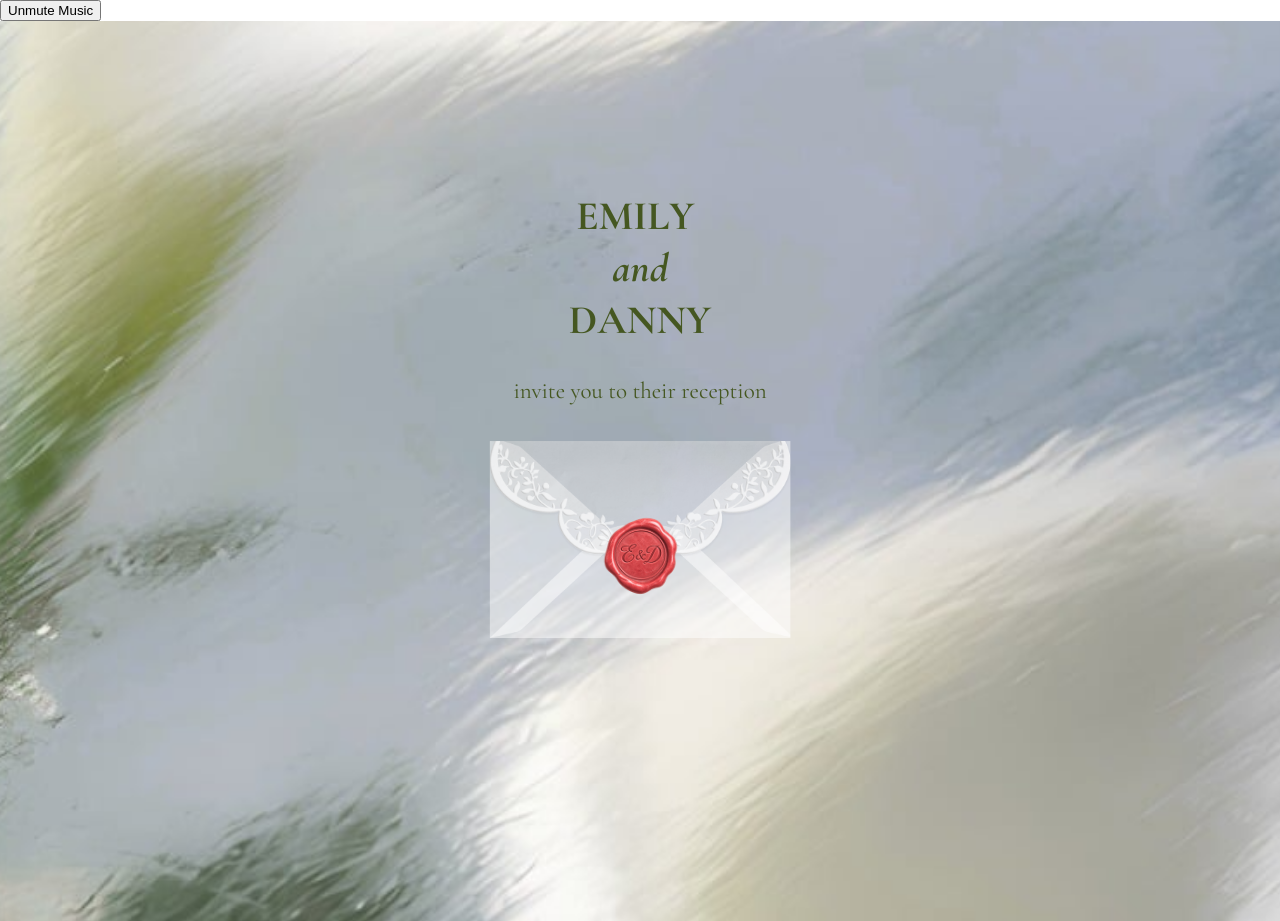
==== index.html @ 8bf17030 "new website" ====
<!DOCTYPE html>
<html dir="ltr" lang="en" class="x-default-marker theme light classic x6brqfx x1yowkxt x19aimcq">
    <head>
        <base href="">
        <meta charset="utf-8">
        <title>Emily & Danny</title>
        <meta name="app-name" content="export_website"/>
        <meta name="build-version" content="5a50683633048157845035288d3924f4d76594e0"/>
        <meta name="build-release-name" content="20261014-23-5a50683"/>
        <meta name="build-deployment-group" content="STABLE"/>
        <meta name="viewport" content="width=device-width, initial-scale=1">
        <script nonce="16fddd90-87b6-4edf-b6fe-a4b7ad7e88f7">
            (function pushPageBuildIdentityToNativeShell(identity) {
                if (typeof window === 'undefined') {
                    return;
                }
                if (Object.values(identity).every(value => value == null)) {
                    return;
                }
                const json = JSON.stringify(identity);
                if (window.Android?.onPageBuildIdentityReady) {
                    // Android-shaped device
                    window.Android.onPageBuildIdentityReady(json);
                } else if (window.Harmony?.onPageBuildIdentityReady) {
                    // HarmonyOS-shaped device
                    window.Harmony.onPageBuildIdentityReady(json);
                } else if (window.webkit?.messageHandlers?.pageBuildIdentityReady) {
                    // iOS-shaped device
                    window.webkit.messageHandlers.pageBuildIdentityReady.postMessage(json);
                } else if (window.ElectronBridge?.onPageBuildIdentityReady) {
                    window.ElectronBridge.onPageBuildIdentityReady(json);
                } else {// No native platform detected. Nothing to notify.
                }
            }
            )({
                stack: 'export_website',
                variant: null,
                version: '5a50683633048157845035288d3924f4d76594e0',
                releaseName: '20261014-23-5a50683',
                deploymentGroup: 'STABLE'
            });
        </script>
        <link href="_assets/a5953d4993dd1afd.ltr.css" rel="stylesheet" crossorigin="anonymous">
        <link href="_assets/static_font_4.ltr.css" rel="stylesheet">
        <link href="_assets/e2c57a1028732872.runtime.js" rel="preload" as="script" crossorigin="anonymous" nonce="16fddd90-87b6-4edf-b6fe-a4b7ad7e88f7">
        <link href="_assets/858af1b183d13aca.s4le6a.vendor.js" rel="preload" as="script" crossorigin="anonymous" nonce="16fddd90-87b6-4edf-b6fe-a4b7ad7e88f7">
        <link href="_assets/98c126d5c5ea6411.vendor.js" rel="preload" as="script" crossorigin="anonymous" nonce="16fddd90-87b6-4edf-b6fe-a4b7ad7e88f7">
        <link href="_assets/f63ecc5cb7078235.strings.js" rel="preload" as="script" crossorigin="anonymous" nonce="16fddd90-87b6-4edf-b6fe-a4b7ad7e88f7">
        <link href="_assets/1470243cf7ba9e41.en.js" rel="preload" as="script" crossorigin="anonymous"  nonce="16fddd90-87b6-4edf-b6fe-a4b7ad7e88f7">
        <link href="_assets/d49f244d6362e2bb.js" rel="preload" as="script" crossorigin="anonymous" nonce="16fddd90-87b6-4edf-b6fe-a4b7ad7e88f7">
        <meta name="referrer" content="strict-origin-when-cross-origin">
        <meta property="og:title" content="Emily & Danny">
        <meta property="og:image" content="_assets/images/51c6eddb91ba8c10806598e4075b11f8.jpg"/>
        <meta property="og:type" content="website">
        <link rel="shortcut icon" href="_assets/images/2d0b56e7e51cf11036ad8734bdb67e2d.png">
        <link rel="icon" href="_assets/images/e53c4bd8da5e491d9ab09e7cf0daf874.png" sizes="192x192">
        <link rel="apple-touch-icon" href="_assets/images/725b756a69a7d4c235070e51acd85560.png" sizes="180x180">
        <script nonce="16fddd90-87b6-4edf-b6fe-a4b7ad7e88f7">
            window['__canva_website_bootstrap__'] = JSON.parse('{"A":"DAHXi1R3WYs","B":"eyJhbGciOiJkaXIiLCJlbmMiOiJBMjU2R0NNIiwia2lkIjoia2lkLTE3Nzg0NzAzNjEzOTQifQ..nmi_pjrbdbJ6YN7L.E5GzOGOJDT6qBfchGA0wafYLUHtmG4_QAASBrou45_psDQ1MvEV5C_Fij9Ardb5Q1Y0UsnuLew.j0ikC8VsQJ-Lmb_MHROIUA"}');
        </script>
        <script nonce="16fddd90-87b6-4edf-b6fe-a4b7ad7e88f7">
            document.addEventListener('contextmenu', (e) => {
                const isMedia = ['img', 'image', 'video', 'svg', 'picture'].some(tagName => tagName.localeCompare(e.target.tagName, undefined, {
                    sensitivity: 'base'
                }) === 0, );
                isMedia && e.preventDefault();
            }
            );
        </script>
        <script nonce="16fddd90-87b6-4edf-b6fe-a4b7ad7e88f7">
            window.C_CAPTCHA_IMPLEMENTATION = 'RECAPTCHA';
        </script>
        <script nonce="16fddd90-87b6-4edf-b6fe-a4b7ad7e88f7">
            window.C_CAPTCHA_KEY = '6LdpNmIrAAAAAHQVezN3pBAfDjQQ2qUpo881f24o';
        </script>
        <audio id="bg-music" autoplay muted loop preload="auto">
            <source src="_assets/media/background-music.mp3" type="audio/mpeg">
        </audio>
          
          <button onclick="unmuteAudio()">Unmute Music</button>
          
          <script>
            function unmuteAudio() {
              const audio = document.getElementById('bg-music');
              audio.muted = false;
            }
          </script>
    </head>
    <body>
        <script nonce="16fddd90-87b6-4edf-b6fe-a4b7ad7e88f7">
            (function() {
                var classList = document.documentElement.classList;
                if (classList.contains('adaptive') && window.matchMedia('(prefers-color-scheme: dark)').matches) {
                    classList.remove.apply(classList, ["x6brqfx", "x1yowkxt", "x19aimcq"]);
                    classList.add.apply(classList, ["xo86nag", "x1yowkxt", "xntwwlm"]);
                }
                document.documentElement.classList.replace('adaptive', window.matchMedia('(prefers-color-scheme: dark)').matches ? 'dark' : 'light');
            }
            )();
        </script>
        <div id="root"></div>
        <script nonce="16fddd90-87b6-4edf-b6fe-a4b7ad7e88f7">
            (function() {
                window['__canva_public_path__'] = '_assets\/';
                window['bootstrap'] = JSON.parse('{"base":{"A?":"B","L":false,"N":false,"E":"5a50683633048157845035288d3924f4d76594e0","j":"1995977","K":1792095140,"F":{"A?":"B"},"G":"CLIENT_FULL","I":"A","O":{"A?":"B"},"M":"/_online","U":[],"V":[],"a":{"K":"export_website","H":{}},"d":{"A":"wss://www.canva.com/_stream","B":{"F":"export_website"},"C":8388608},"b":{"A?":"H","C":{"a":"WEB"},"D":{"a":"WEB","c":"en"},"E":{},"P":[],"Q":[],"R":false,"S":false}},"page":{"A":{"B":{"A?":"A","A":"TAGcbLa0hys","B":1},"C":{"A":1366.0,"B":768.0,"C":"D"},"Q":[],"R":[],"P":"en","D":"Emily & Danny","E":"","F":[],"d":{},"G":{},"Y":{},"a":[],"b":[],"V":[],"W":[],"A":[{"A?":"j","Z":{"A?":"A","A":"TAGcbLa0hys","B":1},"a":"PBCHKW7Jv8gCC0xC","R":false,"S":false,"U":false,"P":"0","Q":{},"v":"B","t":[{"A?":"i","a":"PBqwL2MZlzB34nM8","R":false,"S":false,"U":false,"Q":{},"W":[],"X":[],"H":[],"L":{},"C":{"A":1366.0,"B":768.0,"C":"D"},"w":{"A":[{"C":"#ffffff","D":0.0,"F":false,"J":false,"G":false,"H":false}],"B":[]},"r":[],"E":[{"A?":"I","A":1.7053025658242404E-13,"B":-542.3067721434728,"D":1992.5503646956881,"C":961.3282549613114,"E":0.0,"F":0.0,"BD":[],"BE":[],"BA":[],"BB":[],"G":"#page-5","Q":false,"S":false,"P":[],"5":{},"T":{},"W":{},"_":"LB2YtS14RwXWD416","a":{"B":{"A":{"A?":"d","A":"MAHW5k_D7fY","B":1},"B":{"A":-1333.7113799652252,"B":0.0,"D":1992.550364695688,"C":3542.311759459,"E":0.0},"E":0.0,"C":{}},"D":0.0,"F":false,"J":false,"G":false,"H":false},"e":[]},{"A?":"I","A":375.54639755900143,"B":522.5149161501458,"D":320.9701676997082,"C":210.23545984330892,"E":0.0,"F":0.0,"BD":[],"BE":[],"BA":[],"BB":[],"X":{"A?":"B","A":6},"G":"#page-5","Q":false,"S":false,"P":[],"5":{},"T":{},"W":{},"_":"LBQkphXv8RBbZYY1","a":{"B":{"A":{"A?":"d","A":"MAHGX53HTYs","B":1},"B":{"A":1.4210854715202004E-14,"B":-2.842170943040401E-14,"D":320.97016769970827,"C":210.23545984330892,"E":0.0},"E":0.0,"C":{}},"D":0.0,"F":false,"J":false,"G":false,"H":false},"e":[]},{"A?":"I","A":449.22553098942785,"B":634.5610456612096,"D":96.87790867758068,"C":96.87790867758068,"E":0.0,"F":0.0,"BD":[],"BE":[],"BA":[],"BB":[],"X":{"A?":"B","A":6},"G":"#page-5","Q":false,"S":false,"P":[],"5":{},"T":{},"W":{},"_":"LBZFP1NqWc62j6Kp","a":{"B":{"A":{"A?":"d","A":"MAHW4gCC2JY","B":1},"I":{"A?":"d","A":"MAHW4_tZoQ0","B":1},"B":{"A":0.0,"B":0.0,"D":96.87790867758068,"C":96.87790867758068,"E":0.0},"E":0.0,"C":{}},"D":0.0,"F":false,"J":false,"G":false,"H":false},"e":[]},{"A?":"K","A":110.65381933460546,"B":569.3351324580351,"D":227.32973508392968,"C":111.34788,"E":0.0,"F":0.0,"BD":[],"BE":[],"BA":[],"BB":[],"X":{"A?":"B","A":8},"Q":false,"S":false,"N":"title","P":[],"5":{},"T":{},"W":{},"_":"LBZNPm3fXqG0Wy3k","a":{"A":[],"B":[],"C":{"A":["Emily \\n","\\n"],"B":[8],"C":[{"B":false,"C":"YAFdJg7KuRM,0","D":false,"F":false,"G":"43.2606px","H":false,"I":"bold","J":false,"L":false,"M":"#455721","N":false,"P":false,"Q":"#page-5","R":false,"T":false,"V":false,"X":false,"BN":false,"Z":false,"b":false,"c":"center","d":false,"f":false,"h":false,"j":false,"BL":false,"l":false,"n":false,"p":false,"r":false,"t":false,"v":false,"x":false,"z":false,"0":"uppercase","1":false,"3":false,"5":false,"7":false,"9":false,"_":false,"BB":false,"BD":false,"BF":false,"BG":"none","BH":false,"BJ":false,"BP":false,"BR":false,"BT":false,"B-":[],"B_":[],"CA":{}},{"B":false,"D":true,"F":false,"H":true,"J":true,"L":false,"N":true,"P":false,"R":true,"T":false,"V":false,"X":false,"BN":false,"Z":false,"b":false,"d":true,"f":false,"h":false,"j":false,"BL":false,"l":false,"n":false,"p":false,"r":false,"t":false,"v":false,"x":false,"z":false,"1":true,"3":false,"5":false,"7":false,"9":false,"_":false,"BB":false,"BD":false,"BF":false,"BH":true,"BJ":false,"BP":false,"BR":false,"BT":false,"B-":[],"B_":[],"CA":{}}],"D":[0,8],"E":{}},"E":{},"G":{}},"b":{"A":[7,1]},"d":"A","l":false,"h":"A"},{"A?":"K","A":222.00169933460543,"B":542.8699998256628,"D":280.26000034867445,"C":51.34788,"E":0.0,"F":0.0,"BD":[],"BE":[],"BA":[],"BB":[],"X":{"A?":"B","A":8,"B":{"C":"B","G":{}}},"Q":false,"S":false,"N":"title","P":[],"5":{},"T":{},"W":{},"_":"LB1G9TgpqX7tTgF5","a":{"A":[],"B":[],"C":{"A":["Danny\\n"],"B":[6],"C":[{"B":false,"C":"YAFdJhX-538,0","D":false,"F":false,"G":"43.2606px","H":false,"I":"bold","J":false,"L":false,"M":"#455721","N":false,"P":false,"Q":"#page-5","R":false,"T":false,"V":false,"X":false,"BN":false,"Z":false,"b":false,"c":"center","d":false,"f":false,"h":false,"j":false,"BL":false,"l":false,"n":false,"p":false,"r":false,"t":false,"v":false,"x":false,"z":false,"0":"uppercase","1":false,"3":false,"5":false,"7":false,"9":false,"_":false,"BB":false,"BD":false,"BF":false,"BG":"none","BH":false,"BJ":false,"BP":false,"BR":false,"BT":false,"B-":[],"B_":[],"CA":{}},{"B":false,"D":false,"F":false,"H":false,"J":false,"L":false,"N":false,"P":false,"R":false,"S":"0μs","T":false,"V":false,"W":"0em","X":false,"BN":false,"Y":"1.4em","Z":false,"a":"ltr","b":false,"d":false,"e":"none","f":false,"g":"0","h":false,"j":false,"BL":false,"k":"0em","l":false,"n":false,"o":"none","p":false,"q":"none","r":false,"s":"off","t":false,"u":"off","v":false,"w":"off","x":false,"z":false,"1":false,"3":false,"5":false,"6":"1em","7":false,"8":"0em","9":false,"_":false,"BB":false,"BC":"0em","BD":false,"BE":"body","BF":false,"BH":false,"BI":"0em","BJ":false,"BP":false,"BR":false,"BT":false,"B-":[],"B_":[],"CA":{}},{"B":false,"D":true,"F":false,"H":true,"J":true,"L":false,"N":true,"P":false,"R":true,"T":true,"V":false,"X":true,"BN":false,"Z":true,"b":true,"d":true,"f":true,"h":true,"j":false,"BL":false,"l":true,"n":false,"p":true,"r":true,"t":true,"v":true,"x":true,"z":false,"1":true,"3":false,"5":false,"7":true,"9":true,"_":false,"BB":false,"BD":true,"BF":true,"BH":true,"BJ":true,"BP":false,"BR":false,"BT":false,"B-":[],"B_":[],"CA":{}}],"D":[0,5,1],"E":{}},"E":{},"G":{}},"b":{"A":[6]},"d":"A","l":false,"h":"A"},{"A?":"K","A":166.32775933460545,"B":569.3351324580351,"D":227.32973508392968,"C":51.34788,"E":0.0,"F":0.0,"BD":[],"BE":[],"BA":[],"BB":[],"X":{"A?":"B","A":24},"Q":false,"S":false,"N":"title","P":[],"5":{},"T":{},"W":{},"_":"LB6KsG3hTr6gv5BS","a":{"A":[],"B":[],"C":{"A":["and\\n"],"B":[4],"C":[{"B":false,"C":"YAFdJhX-538,0","D":false,"F":false,"G":"43.2606px","H":false,"I":"bold","J":false,"K":"italic","L":false,"M":"#455721","N":false,"P":false,"Q":"#page-5","R":false,"T":false,"V":false,"X":false,"BN":false,"Z":false,"b":false,"c":"center","d":false,"f":false,"h":false,"j":false,"BL":false,"l":false,"n":false,"p":false,"r":false,"t":false,"v":false,"x":false,"z":false,"1":false,"3":false,"5":false,"7":false,"9":false,"_":false,"BB":false,"BD":false,"BF":false,"BG":"none","BH":false,"BJ":false,"BP":false,"BR":false,"BT":false,"B-":[],"B_":[],"CA":{}},{"B":false,"D":true,"F":false,"H":true,"J":true,"L":true,"N":true,"P":false,"R":true,"T":false,"V":false,"X":false,"BN":false,"Z":false,"b":false,"d":true,"f":false,"h":false,"j":false,"BL":false,"l":false,"n":false,"p":false,"r":false,"t":false,"v":false,"x":false,"z":false,"1":false,"3":false,"5":false,"7":false,"9":false,"_":false,"BB":false,"BD":false,"BF":false,"BH":true,"BJ":false,"BP":false,"BR":false,"BT":false,"B-":[],"B_":[],"CA":{}}],"D":[0,4],"E":{}},"E":{},"G":{}},"b":{"A":[4]},"d":"A","l":false,"h":"A"},{"A?":"K","A":308.4529656161985,"B":453.96841020437137,"D":458.06317959125727,"C":29.08112,"E":0.0,"F":0.0,"BD":[],"BE":[],"BA":[],"BB":[],"X":{"A?":"B","A":8,"B":{"C":"B","G":{}}},"Q":false,"S":false,"N":"title","P":[],"5":{},"T":{},"W":{},"_":"LBfWmkXF14SLVscN","a":{"A":[],"B":[],"C":{"A":["invite you to their reception\\n"],"B":[30],"C":[{"B":false,"C":"YAFdJhX-538,0","D":false,"F":false,"G":"24.5944px","H":false,"J":false,"L":false,"M":"#455721","N":false,"P":false,"Q":"#page-5","R":false,"T":false,"V":false,"X":false,"BN":false,"Z":false,"b":false,"c":"center","d":false,"f":false,"h":false,"j":false,"BL":false,"l":false,"n":false,"p":false,"r":false,"t":false,"v":false,"x":false,"z":false,"1":false,"3":false,"5":false,"7":false,"9":false,"_":false,"BB":false,"BD":false,"BF":false,"BG":"none","BH":false,"BJ":false,"BP":false,"BR":false,"BT":false,"B-":[],"B_":[],"CA":{}},{"B":false,"D":false,"F":false,"H":false,"J":false,"L":false,"N":false,"P":false,"R":false,"S":"0μs","T":false,"V":false,"W":"0em","X":false,"BN":false,"Y":"1.4em","Z":false,"a":"ltr","b":false,"d":false,"e":"none","f":false,"g":"0","h":false,"j":false,"BL":false,"k":"0em","l":false,"n":false,"o":"none","p":false,"q":"none","r":false,"s":"off","t":false,"u":"off","v":false,"w":"off","x":false,"z":false,"1":false,"3":false,"5":false,"6":"1em","7":false,"8":"0em","9":false,"_":false,"BB":false,"BC":"0em","BD":false,"BE":"body","BF":false,"BH":false,"BI":"0em","BJ":false,"BP":false,"BR":false,"BT":false,"B-":[],"B_":[],"CA":{}},{"B":false,"D":true,"F":false,"H":true,"J":false,"L":false,"N":true,"P":false,"R":true,"T":true,"V":false,"X":true,"BN":false,"Z":true,"b":true,"d":true,"f":true,"h":true,"j":false,"BL":false,"l":true,"n":false,"p":true,"r":true,"t":true,"v":true,"x":true,"z":false,"1":false,"3":false,"5":false,"7":true,"9":true,"_":false,"BB":false,"BD":true,"BF":true,"BH":true,"BJ":true,"BP":false,"BR":false,"BT":false,"B-":[],"B_":[],"CA":{}}],"D":[0,29,1],"E":{}},"E":{},"G":{}},"b":{"A":[30]},"d":"A","l":false,"g":false,"h":"A"}],"I":[]}],"u":[],"L":{}},{"A?":"j","Z":{"A?":"A","A":"TAGcbLa0hys","B":1},"a":"PBC276bNlj5FKmMM","R":false,"S":false,"U":false,"P":"5","Q":{},"v":"B","t":[{"A?":"i","a":"PBLwdQkt9CRMRDxl","R":false,"S":false,"U":false,"P":"1","Q":{},"W":[],"X":[],"H":[],"L":{},"C":{"A":1366.0,"B":768.0,"C":"D"},"w":{"A":[{"D":0.0,"F":false,"J":false,"G":false,"H":false}],"B":[]},"r":[],"E":[{"A?":"I","A":-5.684341886080802E-14,"B":-143.71929824561403,"D":1527.8512362778292,"C":788.9590643274855,"E":0.0,"F":0.0,"BD":[],"BE":[],"BA":[],"BB":[],"Q":false,"S":false,"P":[],"5":{},"T":{},"W":{},"_":"LB8Yrp1Mcb36mPSG","a":{"I":{"A":"VAHXjUOCdLM","M":"VBSyp3hZLqmgzkD2","B":{"A":-35.22862803939671,"B":0.0,"D":1527.8512362778292,"C":859.4163204062789,"E":0.0},"C":0.0,"J":{},"N":[],"O":[],"Q":[],"R":[],"F":"A","I":true,"G":1.0},"D":0.0,"F":false,"J":false,"G":false,"H":false},"e":[]},{"A?":"K","A":313.0199294550957,"B":448.7021427266084,"D":429.6717379385963,"C":45.41452,"E":0.0,"F":0.0,"BD":[],"BE":[],"BA":[],"BB":[],"X":{"A?":"B","A":24,"B":{"D":"A","G":{"A":3855421.686746988},"H":{"A":240963.85542168675}}},"Q":false,"S":false,"P":[],"5":{},"T":{},"W":{},"_":"LB7nJmFHWDlQdcTm","a":{"A":[],"B":[],"C":{"A":["October 22, 2027\\n"],"B":[17],"C":[{"B":false,"C":"YAFdJtfMD6Y,0","D":false,"F":false,"G":"37.9274px","H":false,"I":"semibold","J":false,"K":"italic","L":false,"M":"#f6eee2","N":false,"P":false,"R":false,"T":false,"V":false,"X":false,"BN":false,"Z":false,"b":false,"c":"center","d":false,"f":false,"h":false,"j":false,"BL":false,"l":false,"n":false,"p":false,"q":"normal","r":false,"t":false,"v":false,"x":false,"z":false,"1":false,"3":false,"5":false,"7":false,"9":false,"_":false,"BB":false,"BD":false,"BF":false,"BG":"none","BH":false,"BJ":false,"BP":false,"BR":false,"BT":false,"B-":[],"B_":[],"CA":{}},{"B":false,"D":false,"F":false,"H":false,"J":false,"L":false,"N":false,"P":false,"R":false,"T":false,"V":false,"W":"0em","X":false,"BN":false,"Y":"1.4em","Z":false,"b":false,"d":false,"f":false,"h":false,"j":false,"BL":false,"l":false,"n":false,"p":false,"r":false,"t":false,"v":false,"x":false,"z":false,"1":false,"3":false,"5":false,"7":false,"9":false,"_":false,"BB":false,"BC":"0em","BD":false,"BF":false,"BH":false,"BJ":false,"BP":false,"BR":false,"BT":false,"B-":[],"B_":[],"CA":{}},{"B":false,"D":true,"F":false,"H":true,"J":true,"L":true,"N":true,"P":false,"R":false,"T":false,"V":false,"X":true,"BN":false,"Z":true,"b":false,"d":true,"f":false,"h":false,"j":false,"BL":false,"l":false,"n":false,"p":false,"r":true,"t":false,"v":false,"x":false,"z":false,"1":false,"3":false,"5":false,"7":false,"9":false,"_":false,"BB":false,"BD":true,"BF":false,"BH":true,"BJ":false,"BP":false,"BR":false,"BT":false,"B-":[],"B_":[],"CA":{}}],"D":[0,16,1],"E":{}},"E":{},"G":{}},"b":{"A":[17]},"d":"A","l":false,"g":false,"h":"A"}],"I":[]},{"A?":"i","a":"PB7TPz5x0Zn4ByDT","R":false,"S":false,"U":false,"Q":{},"W":[],"X":[],"H":[],"L":{},"C":{"A":1366.0,"B":687.0,"C":"D"},"G":{"A":"EAE6W1D603A","B":1,"C":2},"D":{"B":{"A":{"A?":"d","A":"MAE2Dszc8Gs","B":1},"B":{"A":0.0,"B":-383.66666666666674,"D":2133.3333333333335,"C":1200.0,"E":0.0},"E":0.25,"C":{}},"C":"#6a89e7","D":0.0,"F":false,"J":false,"G":false,"H":false},"r":[],"E":[{"A?":"I","A":92.76858277431603,"B":575.6683491233889,"D":752.1942516770519,"C":501.46283445136794,"E":0.0,"F":0.0,"BD":[],"BE":[],"BA":[],"BB":[],"X":{"A?":"B","A":1,"B":{"C":"D","G":{"A":5000000.0},"H":{"A":2000000.0}}},"Q":false,"S":false,"P":[],"5":{},"T":{},"W":{},"_":"LBxSX5cQS9CfZV05","a":{"B":{"A":{"A?":"d","A":"MAHW7LRldZc","B":1},"B":{"A":0.0,"B":0.0,"D":752.1942516770519,"C":501.46283445136794,"E":0.0},"E":0.0,"C":{}},"D":0.0,"F":false,"J":false,"G":false,"H":false},"e":[]},{"A?":"H","A":34.507276556546344,"B":55.33854869102015,"D":520.3298004323688,"C":652.4927234434537,"E":0.0,"F":0.0,"BD":[],"BE":[],"BA":[],"BB":[],"X":{"A?":"B","A":1,"B":{"C":"B","G":{"A":1000000.0},"H":{"A":400000.0}}},"Q":false,"S":false,"P":[],"5":{},"T":{},"W":{},"_":"LBRpFDdcckYbLpFC","b":533.4405776243468,"a":668.9336167179606,"y":{},"e":{},"c":[{"A?":"K","A":1.2434497875801753E-13,"B":76.35087719298247,"D":373.25344312142283,"C":41.06668,"E":0.0,"F":0.0,"BD":[],"BE":[],"BA":[],"BB":[],"Q":false,"S":false,"N":"heading2","P":[],"5":{},"T":{},"W":{},"_":"LBHp6n3xPFZJ01xy","a":{"A":[],"B":[],"C":{"A":["Our Love Story\\n"],"B":[15],"C":[{"B":false,"C":"YAFdJtfMD6Y,0","D":false,"F":false,"G":"34.6666px","H":false,"I":"semibold","J":false,"K":"italic","L":false,"M":"#644f44","N":false,"P":false,"R":false,"T":false,"V":false,"X":false,"BN":false,"Z":false,"b":false,"c":"center","d":false,"f":false,"h":false,"j":false,"BL":false,"l":false,"n":false,"p":false,"r":false,"t":false,"v":false,"x":false,"z":false,"1":false,"3":false,"5":false,"7":false,"9":false,"_":false,"BB":false,"BD":false,"BF":false,"BH":false,"BJ":false,"BP":false,"BR":false,"BT":false,"B-":[],"B_":[],"CA":{}},{"B":false,"D":false,"F":false,"H":false,"J":false,"L":false,"N":false,"P":false,"R":false,"T":false,"V":false,"W":"0em","X":false,"BN":false,"Y":"1.4em","Z":false,"b":false,"d":false,"f":false,"h":false,"j":false,"BL":false,"l":false,"n":false,"p":false,"r":false,"t":false,"v":false,"x":false,"z":false,"0":"none","1":false,"3":false,"5":false,"7":false,"9":false,"_":false,"BB":false,"BD":false,"BF":false,"BH":false,"BJ":false,"BP":false,"BR":false,"BT":false,"B-":[],"B_":[],"CA":{}},{"B":false,"D":true,"F":false,"H":true,"J":true,"L":true,"N":true,"P":false,"R":false,"T":false,"V":false,"X":true,"BN":false,"Z":true,"b":false,"d":true,"f":false,"h":false,"j":false,"BL":false,"l":false,"n":false,"p":false,"r":false,"t":false,"v":false,"x":false,"z":false,"1":true,"3":false,"5":false,"7":false,"9":false,"_":false,"BB":false,"BD":false,"BF":false,"BH":false,"BJ":false,"BP":false,"BR":false,"BT":false,"B-":[],"B_":[],"CA":{}}],"D":[0,14,1],"E":{}},"E":{},"G":{}},"b":{"A":[15]},"d":"A","l":false,"g":false,"h":"A"},{"A?":"K","A":83.17116479173029,"B":0.0,"D":533.4405776243468,"C":585.7624519262308,"E":0.0,"F":0.0,"BD":[],"BE":[],"BA":[],"BB":[],"X":{"A?":"B","A":1},"Q":false,"S":false,"N":"paragraph1","P":[],"5":{},"T":{},"W":{},"_":"LBshKFqyNbrqR6rF","a":{"A":[],"B":[],"C":{"A":["Our love story began on our first date at Barcade, where playful competition and a few rounds of arcade games brought us closer. What started as a fun night out continued over hot pot and endless conversation, marking the beginning of something neither of us knew would mean so much. One date turned into countless memories, and the rest is history.\\n","\\n","In a lot of ways, we\'re opposites. One of us is always sweating while the other is perpetually freezing, so agreeing on the thermostat is pretty much impossible. But somehow, that\'s part of what makes us work.\\n","\\n","We love playing games together, exploring new places, and finding adventures wherever we go. We\'re also the kind of couple who checks the forecast and goes anyway. From our annual winter walk across the Brooklyn Bridge (the colder, the better, apparently), to a blizzard ferry ride to catch a glimpse of the Statue of Liberty when we could barely see a thing, to getting lost on Devil\'s Trail after sunset, we\'ve had our fair share of questionable adventures. We even decided a snowstorm was the perfect time to buy our first rice cooker together.\\n","\\n","Some of our favorite memories are the ones where we probably should\'ve just stayed home.\\n","\\n","\\n"],"B":[1202],"C":[{"B":false,"C":"YAFdJtfMD6Y,0","D":false,"F":false,"G":"18.1714px","H":false,"J":false,"L":false,"M":"#644f44","N":false,"P":false,"R":false,"T":false,"V":false,"X":false,"BN":false,"Z":false,"b":false,"c":"center","d":false,"f":false,"h":false,"j":false,"BL":false,"l":false,"n":false,"p":false,"r":false,"t":false,"v":false,"x":false,"z":false,"1":false,"3":false,"5":false,"7":false,"9":false,"_":false,"BB":false,"BD":false,"BF":false,"BH":false,"BJ":false,"BP":false,"BR":false,"BT":false,"B-":[],"B_":[],"CA":{}},{"B":false,"D":false,"F":false,"H":false,"J":false,"L":false,"N":false,"P":false,"R":false,"T":false,"V":false,"W":"0em","X":false,"BN":false,"Y":"1.4em","Z":false,"b":false,"d":false,"f":false,"h":false,"j":false,"BL":false,"l":false,"n":false,"p":false,"r":false,"t":false,"v":false,"x":false,"z":false,"0":"none","1":false,"3":false,"5":false,"7":false,"9":false,"_":false,"BB":false,"BD":false,"BF":false,"BH":false,"BJ":false,"BP":false,"BR":false,"BT":false,"B-":[],"B_":[],"CA":{}},{"B":false,"D":true,"F":false,"H":true,"J":false,"L":false,"N":true,"P":false,"R":false,"T":false,"V":false,"X":true,"BN":false,"Z":true,"b":false,"d":true,"f":false,"h":false,"j":false,"BL":false,"l":false,"n":false,"p":false,"r":false,"t":false,"v":false,"x":false,"z":false,"1":true,"3":false,"5":false,"7":false,"9":false,"_":false,"BB":false,"BD":false,"BF":false,"BH":false,"BJ":false,"BP":false,"BR":false,"BT":false,"B-":[],"B_":[],"CA":{}}],"D":[0,1201,1],"E":{}},"E":{},"G":{}},"b":{"A":[65,69,76,68,72,1,74,76,60,1,66,72,65,79,71,79,72,44,1,71,18,1,1]},"d":"A","e":520.3298004323689,"f":571.36572,"l":false,"g":false,"h":"A"}],"d":[]}],"I":[]},{"A?":"i","a":"PBRyMQCZ7HY84rXN","R":false,"S":false,"U":false,"Q":{},"W":[],"X":[],"H":[],"L":{},"C":{"A":1366.0,"B":234.0,"C":"D"},"D":{"C":"#d8cbd2","D":0.0,"F":false,"J":false,"G":false,"H":false},"r":[],"E":[{"A?":"O","A":45.13318713450296,"B":407.10730994152055,"D":574.9345029239763,"C":143.73362573099408,"E":0.0,"F":0.0,"BD":[],"BE":[],"BA":[],"BB":[],"X":{"A?":"B","A":6},"Q":false,"S":false,"P":[],"5":{},"T":{},"W":{},"_":"LBsNr1Y4Pg5Gc6MY","a":"https://www.tickcounter.com/countdown/11891741/reception","b":800.0,"c":200.0},{"A?":"K","A":23.233107134502966,"B":537.0950292397661,"D":314.9590643274853,"C":43.80016,"E":0.0,"F":0.0,"BD":[],"BE":[],"BA":[],"BB":[],"X":{"A?":"B","A":1,"B":{"C":"B","G":{"A":1000000.0},"H":{"A":400000.0}}},"Q":false,"S":false,"P":[],"5":{},"T":{},"W":{},"_":"LBFVLCsYFmJ5XXDR","a":{"A":[],"B":[],"C":{"A":["See you in\\n"],"B":[11],"C":[{"B":false,"C":"YADiCfkQMrc,0","D":false,"F":false,"G":"37.3328px","H":false,"J":false,"L":false,"M":"#644f44","N":false,"P":false,"R":false,"T":false,"V":false,"W":"0.015em","X":false,"BN":false,"Y":"1.5em","Z":false,"b":false,"c":"center","d":false,"f":false,"h":false,"j":false,"BL":false,"l":false,"n":false,"p":false,"q":"normal","r":false,"t":false,"v":false,"x":false,"z":false,"1":false,"3":false,"5":false,"7":false,"9":false,"_":false,"BB":false,"BD":false,"BF":false,"BH":false,"BJ":false,"BP":false,"BR":false,"BT":false,"B-":[],"B_":[],"CA":{}},{"B":false,"D":false,"F":false,"H":false,"J":false,"L":false,"N":false,"P":false,"R":false,"T":false,"V":false,"X":false,"BN":false,"Z":false,"b":false,"d":false,"f":false,"h":false,"j":false,"BL":false,"l":false,"n":false,"p":false,"r":false,"t":false,"v":false,"x":false,"z":false,"1":false,"3":false,"5":false,"7":false,"9":false,"_":false,"BB":false,"BC":"0em","BD":false,"BF":false,"BH":false,"BJ":false,"BP":false,"BR":false,"BT":false,"B-":[],"B_":[],"CA":{}},{"B":false,"D":true,"F":false,"H":true,"J":false,"L":false,"N":true,"P":false,"R":false,"T":false,"V":false,"X":true,"BN":false,"Z":true,"b":false,"d":true,"f":false,"h":false,"j":false,"BL":false,"l":false,"n":false,"p":false,"r":true,"t":false,"v":false,"x":false,"z":false,"1":false,"3":false,"5":false,"7":false,"9":false,"_":false,"BB":false,"BD":true,"BF":false,"BH":false,"BJ":false,"BP":false,"BR":false,"BT":false,"B-":[],"B_":[],"CA":{}}],"D":[0,10,1],"E":{}},"E":{},"G":{}},"b":{"A":[11]},"d":"A","l":false,"h":"A"},{"A?":"J","A":24.200000000000003,"B":942.7506589512092,"D":78.58230782857521,"C":52.568128654970636,"E":0.0,"F":0.0,"BD":[],"BE":[],"BA":[],"BB":[],"Q":false,"S":false,"P":[],"5":{},"T":{},"W":{},"_":"LBR89zVZ2yc3ZwVn","a":{"A":0.0,"B":0.0,"D":64.0,"C":64.0},"b":[{"A":"M0 0H64V64H0z","B":{"C":"#d8cbd2","D":0.0,"F":false,"J":false,"G":false,"H":false},"D":0.0}],"d":[],"c":{"A":{"A":0.0,"B":0.0,"D":64.0,"C":64.0},"B":42.87525746827633,"C":28.68167292342814,"D":"A","E":"A"},"e":{"A":false,"B":false},"f":[{"A":{"A":[],"B":[],"C":{"A":["\\n"],"B":[1],"C":[{"B":false,"C":"YAFdJjTk5UU,0","D":false,"F":false,"G":"6.66667px","H":false,"I":"normal","J":false,"K":"normal","L":false,"M":"#ffffff","N":false,"P":false,"R":false,"T":false,"V":false,"W":"0em","X":false,"BN":false,"Y":"1.4em","Z":false,"b":false,"c":"center","d":false,"f":false,"h":false,"j":false,"BL":false,"l":false,"n":false,"p":false,"q":"normal","r":false,"t":false,"v":false,"x":false,"z":false,"0":"none","1":false,"3":false,"5":false,"7":false,"9":false,"_":false,"BB":false,"BD":false,"BF":false,"BH":false,"BJ":false,"BP":false,"BR":false,"BT":false,"B-":[],"B_":[],"CA":{}},{"B":false,"D":true,"F":false,"H":true,"J":true,"L":true,"N":true,"P":false,"R":false,"T":false,"V":false,"X":true,"BN":false,"Z":true,"b":false,"d":true,"f":false,"h":false,"j":false,"BL":false,"l":false,"n":false,"p":false,"r":true,"t":false,"v":false,"x":false,"z":false,"1":true,"3":false,"5":false,"7":false,"9":false,"_":false,"BB":false,"BD":false,"BF":false,"BH":false,"BJ":false,"BP":false,"BR":false,"BT":false,"B-":[],"B_":[],"CA":{}}],"D":[0,1],"E":{}},"E":{},"G":{}},"B":{"A":[]},"D":{"A":0.0,"B":0.0,"D":64.0,"C":64.0},"E":[4.0],"F":"B"}],"g":[],"h":{"A?":"H","A":52.568128654970636}}],"I":[]},{"A?":"i","a":"PBgd654BxjFn7WtM","R":false,"S":false,"U":false,"P":"2","Q":{},"K":7,"W":[],"X":[],"H":[],"L":{},"C":{"A":1366.0,"B":406.0,"C":"D"},"G":{"A":"EAGpX9g3Lrs","B":1,"C":6},"w":{"A":[{"C":"#f8f4ee","D":0.0,"F":false,"J":false,"G":false,"H":false}],"B":[]},"r":[],"E":[{"A?":"L","A":38.06717431765023,"B":85.74610387366863,"D":530.1567388581595,"C":336.7795311600211,"E":0.0,"F":0.0,"BD":[],"BE":[],"BA":[],"BB":[],"X":{"A?":"B","A":1,"B":{"C":"B","G":{"A":5000000.0},"H":{"A":2000000.0}}},"Q":false,"S":false,"P":[],"5":{},"T":{},"W":{},"_":"LB8WM4HQgQDX8qwl","a":{"a":{"A":{"B":{"A":{"A?":"d","A":"MAHYGV-tRRQ","B":1},"B":{"A":0.0,"B":-39.35510506585456,"D":608.8669489898688,"C":336.7795311600211,"E":0.0},"E":0.0,"C":{}},"D":0.0,"F":false,"J":false,"G":false,"H":false},"B":{"A":0.0,"B":"#000000","C":[],"f":false},"C":[0.0]}},"b":{"A":[{"A":["a"]}],"B":["1fr"],"C":["1fr"],"D":10.0,"E":10.0}},{"A?":"H","A":81.01825881274424,"B":720.4072348187159,"D":534.0295377768277,"C":94.3627754599029,"E":0.0,"F":0.0,"BD":[],"BE":[],"BA":[],"BB":[],"Q":false,"S":false,"P":[],"5":{},"T":{},"W":{},"_":"LBr6zVfS1pM2NBMj","b":534.0295377768277,"a":94.3627754599029,"y":{},"e":{},"c":[{"A?":"K","A":-7.105427357601002E-15,"B":5.684341886080802E-14,"D":534.0295377768279,"C":35.99998,"E":0.0,"F":0.0,"BD":[],"BE":[],"BA":[],"BB":[],"Q":false,"S":false,"N":"pretitle","P":[],"5":{},"T":{},"W":{},"_":"LB8jBtpbcBJbD1cN","a":{"A":[],"B":[],"C":{"A":["Day 1 \\n","WElcome Event\\n"],"B":[21],"C":[{"B":false,"C":"YAFdJtfMD6Y,0","D":false,"F":false,"G":"13.3334px","H":false,"J":false,"L":false,"M":"#222222","N":false,"P":false,"R":false,"T":false,"V":false,"W":"0.015em","X":false,"BN":false,"Y":"1.5em","Z":false,"b":false,"d":false,"f":false,"h":false,"j":false,"BL":false,"l":false,"n":false,"p":false,"r":false,"t":false,"v":false,"x":false,"z":false,"0":"uppercase","1":false,"3":false,"5":false,"7":false,"9":false,"_":false,"BB":false,"BD":false,"BF":false,"BH":false,"BJ":false,"BP":false,"BR":false,"BT":false,"B-":[],"B_":[],"CA":{}},{"B":false,"D":false,"F":false,"H":false,"J":false,"L":false,"N":false,"O":"none","P":false,"Q":"","R":false,"T":false,"V":false,"X":false,"BN":false,"Z":false,"a":"ltr","b":false,"c":"start","d":false,"e":"none","f":false,"g":"0","h":false,"j":false,"BL":false,"k":"0em","l":false,"n":false,"p":false,"r":false,"t":false,"v":false,"x":false,"z":false,"1":false,"3":false,"5":false,"7":false,"9":false,"_":false,"BB":false,"BC":"0em","BD":false,"BE":"body","BF":false,"BH":false,"BI":"0em","BJ":false,"BP":false,"BR":false,"BT":false,"B-":[],"B_":[],"CA":{}},{"B":false,"D":true,"F":false,"H":true,"J":false,"L":false,"N":true,"P":true,"R":true,"T":false,"V":false,"X":true,"BN":false,"Z":true,"b":true,"d":true,"f":true,"h":true,"j":false,"BL":false,"l":true,"n":false,"p":false,"r":false,"t":false,"v":false,"x":false,"z":false,"1":true,"3":false,"5":false,"7":false,"9":false,"_":false,"BB":false,"BD":true,"BF":true,"BH":false,"BJ":true,"BP":false,"BR":false,"BT":false,"B-":[],"B_":[],"CA":{}}],"D":[0,20,1],"E":{}},"E":{},"G":{}},"b":{"A":[7,14]},"d":"B","l":false,"h":"A"},{"A?":"K","A":42.90802972995145,"B":5.684341886080802E-14,"D":534.0295377768279,"C":25.346696,"E":0.0,"F":0.0,"BD":[],"BE":[],"BA":[],"BB":[],"Q":false,"S":false,"N":"heading","P":[],"5":{},"T":{},"W":{},"_":"LBsqXQc775S8PJz3","a":{"A":[],"B":[],"C":{"A":["Thurs, October 21, 2027\\n"],"B":[24],"C":[{"B":false,"C":"YAFdJtfMD6Y,0","D":false,"F":false,"G":"21.3336px","H":false,"I":"semibold","J":false,"L":false,"M":"#222222","N":false,"P":false,"R":false,"T":false,"V":false,"X":false,"BN":false,"Y":"1.09em","Z":false,"b":false,"d":false,"f":false,"h":false,"j":false,"BL":false,"l":false,"n":false,"p":false,"r":false,"t":false,"v":false,"x":false,"z":false,"1":false,"3":false,"5":false,"7":false,"9":false,"_":false,"BB":false,"BD":false,"BF":false,"BH":false,"BJ":false,"BP":false,"BR":false,"BT":false,"B-":[],"B_":[],"CA":{}},{"B":false,"D":false,"F":false,"H":false,"J":false,"L":false,"N":false,"O":"none","P":false,"Q":"","R":false,"T":false,"V":false,"W":"0em","X":false,"BN":false,"Z":false,"a":"ltr","b":false,"c":"start","d":false,"e":"none","f":false,"g":"0","h":false,"j":false,"BL":false,"k":"0em","l":false,"n":false,"p":false,"r":false,"t":false,"v":false,"x":false,"z":false,"1":false,"3":false,"5":false,"7":false,"9":false,"_":false,"BB":false,"BC":"0em","BD":false,"BE":"body","BF":false,"BH":false,"BI":"0em","BJ":false,"BP":false,"BR":false,"BT":false,"B-":[],"B_":[],"CA":{}},{"B":false,"D":true,"F":false,"H":true,"J":true,"L":false,"N":true,"P":true,"R":true,"T":false,"V":false,"X":true,"BN":false,"Z":true,"b":true,"d":true,"f":true,"h":true,"j":false,"BL":false,"l":true,"n":false,"p":false,"r":false,"t":false,"v":false,"x":false,"z":false,"1":false,"3":false,"5":false,"7":false,"9":false,"_":false,"BB":false,"BD":true,"BF":true,"BH":false,"BJ":true,"BP":false,"BR":false,"BT":false,"B-":[],"B_":[],"CA":{}}],"D":[0,23,1],"E":{}},"E":{},"G":{}},"b":{"A":[24]},"d":"B","l":false,"h":"A"},{"A?":"K","A":75.16277545990286,"B":5.684341886080802E-14,"D":534.0295377768279,"C":19.2,"E":0.0,"F":0.0,"BD":[],"BE":[],"BA":[],"BB":[],"Q":false,"S":false,"N":"paragraph","P":[],"5":{},"T":{},"W":{},"_":"LBLg4yHx2yYyzKwC","a":{"A":[],"B":[],"C":{"A":["8:00 - 10:00 PM\\n"],"B":[16],"C":[{"B":false,"C":"YAFdJtfMD6Y,0","D":false,"F":false,"H":false,"J":false,"L":false,"M":"#222222","N":false,"P":false,"R":false,"T":false,"V":false,"W":"0.015em","X":false,"BN":false,"Y":"1.5em","Z":false,"b":false,"d":false,"f":false,"h":false,"j":false,"BL":false,"l":false,"n":false,"p":false,"r":false,"t":false,"v":false,"x":false,"z":false,"1":false,"3":false,"5":false,"7":false,"9":false,"_":false,"BB":false,"BD":false,"BF":false,"BH":false,"BJ":false,"BP":false,"BR":false,"BT":false,"B-":[],"B_":[],"CA":{}},{"B":false,"D":false,"F":false,"G":"16px","H":false,"J":false,"L":false,"N":false,"O":"none","P":false,"Q":"","R":false,"T":false,"V":false,"X":false,"BN":false,"Z":false,"a":"ltr","b":false,"c":"start","d":false,"e":"none","f":false,"g":"0","h":false,"j":false,"BL":false,"k":"0em","l":false,"n":false,"p":false,"r":false,"t":false,"v":false,"x":false,"z":false,"0":"none","1":false,"3":false,"5":false,"7":false,"9":false,"_":false,"BB":false,"BC":"0em","BD":false,"BE":"body","BF":false,"BH":false,"BI":"0em","BJ":false,"BP":false,"BR":false,"BT":false,"B-":[],"B_":[],"CA":{}},{"B":false,"D":true,"F":false,"H":true,"J":false,"L":false,"N":true,"P":true,"R":true,"T":false,"V":false,"X":true,"BN":false,"Z":true,"b":true,"d":true,"f":true,"h":true,"j":false,"BL":false,"l":true,"n":false,"p":false,"r":false,"t":false,"v":false,"x":false,"z":false,"1":true,"3":false,"5":false,"7":false,"9":false,"_":false,"BB":false,"BD":true,"BF":true,"BH":false,"BJ":true,"BP":false,"BR":false,"BT":false,"B-":[],"B_":[],"CA":{}}],"D":[0,15,1],"E":{}},"E":{},"G":{}},"b":{"A":[16]},"d":"B","l":false,"h":"A"}],"d":[]},{"A?":"H","A":190.59999750000003,"B":720.4072348187159,"D":534.0299801826075,"C":177.97912230965298,"E":0.0,"F":0.0,"BD":[],"BE":[],"BA":[],"BB":[],"Q":false,"S":false,"P":[],"5":{},"T":{},"W":{},"_":"LBqstRpMcd7r4lMq","b":534.0299801826075,"a":177.97912230965298,"y":{},"e":{},"c":[{"A?":"K","A":37.979117309652906,"B":0.0,"D":534.0299801826075,"C":140.000005,"E":0.0,"F":0.0,"BD":[],"BE":[],"BA":[],"BB":[],"Q":false,"S":false,"N":"paragraph","P":[],"5":{},"T":{},"W":{},"_":"LBWKzCmRYPZBhkFv","a":{"A":[],"B":[],"C":{"A":["47 3rd Ave, New York\\n","\\n","The evening before, join us for cocktails, light bites, and a little friendly competition with billiards and shuffleboard as we kick off the celebrations! Choose your team: Team Emily or Team Danny, and let the games begin! 🥂\\n","\\n"],"B":[250],"C":[{"B":false,"C":"YAFdJtfMD6Y,0","D":false,"F":false,"H":false,"J":false,"K":"italic","L":false,"M":"#222222","N":false,"P":false,"Q":"https://www.google.com/maps/place/sugar+mouse/data=!4m2!3m1!1s0x89c259d03dae3a81:0x1d4ed43410a9b538?sa=X&ved=1t:242&ictx=111","R":false,"T":false,"V":false,"W":"0.015em","X":false,"BN":false,"Y":"1.5em","Z":false,"b":false,"d":false,"f":false,"h":false,"j":false,"BL":false,"l":false,"n":false,"p":false,"r":false,"t":false,"v":false,"x":false,"z":false,"1":false,"3":false,"5":false,"7":false,"9":false,"_":false,"BB":false,"BD":false,"BF":false,"BH":false,"BJ":false,"BP":false,"BR":false,"BT":false,"B-":[],"B_":[],"CA":{}},{"B":false,"D":false,"F":false,"H":false,"J":false,"L":false,"N":false,"P":false,"R":true,"T":false,"V":false,"X":false,"BN":false,"Z":false,"b":false,"d":false,"f":false,"h":false,"j":false,"BL":false,"l":false,"n":false,"p":false,"r":false,"t":false,"v":false,"x":false,"z":false,"1":false,"3":false,"5":false,"7":false,"9":false,"_":false,"BB":false,"BD":false,"BF":false,"BH":false,"BJ":false,"BP":false,"BR":false,"BT":false,"B-":[],"B_":[],"CA":{}},{"B":false,"D":false,"F":false,"H":false,"J":false,"L":true,"N":false,"P":false,"R":false,"T":false,"V":false,"X":false,"BN":false,"Z":false,"b":false,"d":false,"f":false,"h":false,"j":false,"BL":false,"l":false,"n":false,"p":false,"r":false,"t":false,"v":false,"x":false,"z":false,"1":false,"3":false,"5":false,"7":false,"9":false,"_":false,"BB":false,"BD":false,"BF":false,"BH":false,"BJ":false,"BP":false,"BR":false,"BT":false,"B-":[],"B_":[],"CA":{}},{"B":false,"D":false,"F":false,"G":"17.3333px","H":false,"J":false,"L":false,"N":false,"P":false,"R":false,"T":false,"V":false,"X":false,"BN":false,"Z":false,"b":false,"d":false,"f":false,"h":false,"j":false,"BL":false,"l":false,"n":false,"p":false,"r":false,"t":false,"v":false,"x":false,"z":false,"1":false,"3":false,"5":false,"7":false,"9":false,"_":false,"BB":false,"BD":false,"BF":false,"BH":false,"BJ":false,"BP":false,"BR":false,"BT":false,"B-":[],"B_":[],"CA":{}},{"B":false,"D":false,"F":false,"G":"16px","H":false,"J":false,"L":false,"N":false,"O":"none","P":false,"Q":"","R":false,"T":false,"V":false,"X":false,"BN":false,"Z":false,"a":"ltr","b":false,"c":"start","d":false,"e":"none","f":false,"g":"0","h":false,"j":false,"BL":false,"k":"0em","l":false,"n":false,"p":false,"r":false,"t":false,"v":false,"x":false,"z":false,"0":"none","1":false,"3":false,"5":false,"7":false,"9":false,"_":false,"BB":false,"BC":"0em","BD":false,"BE":"body","BF":false,"BH":false,"BI":"0em","BJ":false,"BP":false,"BR":false,"BT":false,"B-":[],"B_":[],"CA":{}},{"B":false,"D":false,"F":false,"G":"17.3333px","H":false,"J":false,"L":false,"N":false,"P":false,"R":false,"T":false,"V":false,"X":false,"BN":false,"Z":false,"b":false,"d":false,"f":false,"h":false,"j":false,"BL":false,"l":false,"n":false,"p":false,"r":false,"t":false,"v":false,"x":false,"z":false,"1":false,"3":false,"5":false,"7":false,"9":false,"_":false,"BB":false,"BD":false,"BF":false,"BH":false,"BJ":false,"BP":false,"BR":false,"BT":false,"B-":[],"B_":[],"CA":{}},{"B":false,"D":true,"F":false,"H":true,"J":false,"L":false,"N":true,"P":true,"R":true,"T":false,"V":false,"X":true,"BN":false,"Z":true,"b":true,"d":true,"f":true,"h":true,"j":false,"BL":false,"l":true,"n":false,"p":false,"r":false,"t":false,"v":false,"x":false,"z":false,"1":true,"3":false,"5":false,"7":false,"9":false,"_":false,"BB":false,"BD":true,"BF":true,"BH":false,"BJ":true,"BP":false,"BR":false,"BT":false,"B-":[],"B_":[],"CA":{}}],"D":[0,21,1,1,225,1,1],"E":{}},"E":{},"G":{}},"b":{"A":[21,1,90,83,54,1]},"d":"B","l":false,"g":false,"h":"A"},{"A?":"K","A":1.4210854715202004E-14,"B":0.0,"D":534.0299801826075,"C":29.786685,"E":0.0,"F":0.0,"BD":[],"BE":[],"BA":[],"BB":[],"Q":false,"S":false,"N":"heading","P":[],"5":{},"T":{},"W":{},"_":"LBGRZg3JfNNFFW5p","a":{"A":[],"B":[],"C":{"A":["Sugar Mouse NYC\\n"],"B":[16],"C":[{"B":false,"C":"YAFdJtfMD6Y,0","D":false,"F":false,"G":"25.3335px","H":false,"I":"semibold","J":false,"L":false,"M":"#222222","N":false,"P":false,"R":false,"T":false,"V":false,"X":false,"BN":false,"Y":"1.09em","Z":false,"b":false,"d":false,"f":false,"h":false,"j":false,"BL":false,"l":false,"n":false,"p":false,"r":false,"t":false,"v":false,"x":false,"z":false,"1":false,"3":false,"5":false,"7":false,"9":false,"_":false,"BB":false,"BD":false,"BF":false,"BH":false,"BJ":false,"BP":false,"BR":false,"BT":false,"B-":[],"B_":[],"CA":{}},{"B":false,"D":false,"F":false,"H":false,"J":false,"L":false,"N":false,"O":"none","P":false,"Q":"","R":false,"T":false,"V":false,"W":"0em","X":false,"BN":false,"Z":false,"a":"ltr","b":false,"c":"start","d":false,"e":"none","f":false,"g":"0","h":false,"j":false,"BL":false,"k":"0em","l":false,"n":false,"p":false,"r":false,"t":false,"v":false,"x":false,"z":false,"1":false,"3":false,"5":false,"7":false,"9":false,"_":false,"BB":false,"BC":"0em","BD":false,"BE":"body","BF":false,"BH":false,"BI":"0em","BJ":false,"BP":false,"BR":false,"BT":false,"B-":[],"B_":[],"CA":{}},{"B":false,"D":true,"F":false,"H":true,"J":true,"L":false,"N":true,"P":true,"R":true,"T":false,"V":false,"X":true,"BN":false,"Z":true,"b":true,"d":true,"f":true,"h":true,"j":false,"BL":false,"l":true,"n":false,"p":false,"r":false,"t":false,"v":false,"x":false,"z":false,"1":false,"3":false,"5":false,"7":false,"9":false,"_":false,"BB":false,"BD":true,"BF":true,"BH":false,"BJ":true,"BP":false,"BR":false,"BT":false,"B-":[],"B_":[],"CA":{}}],"D":[0,15,1],"E":{}},"E":{},"G":{}},"b":{"A":[16]},"d":"B","l":false,"g":false,"h":"A"}],"d":[]}],"I":[]},{"A?":"i","a":"PBllClP5HNZRVxcW","R":false,"S":false,"U":false,"Q":{},"K":7,"W":[],"X":[],"H":[],"L":{},"C":{"A":1366.0,"B":433.0,"C":"D"},"G":{"A":"EAGpX9g3Lrs","B":1,"C":6},"w":{"A":[{"C":"#f8f4ee","D":0.0,"F":false,"J":false,"G":false,"H":false}],"B":[]},"r":[],"E":[{"A?":"L","A":51.502322229387886,"B":81.25487580349329,"D":538.0258044470963,"C":346.1239766081871,"E":0.0,"F":0.0,"BD":[],"BE":[],"BA":[],"BB":[],"X":{"A?":"B","A":1,"B":{"C":"B","G":{"A":5000000.0},"H":{"A":2000000.0}}},"Q":false,"S":false,"P":[],"5":{},"T":{},"W":{},"_":"LBKYpGYGKH1GL5xH","a":{"a":{"A":{"B":{"A":{"A?":"d","A":"MAHW6_iqDUU","B":1},"I":{"A?":"d","A":"MAHXYQ6c4UA","B":1},"B":{"A":-6.279946511605232,"B":0.0,"D":538.0258044470963,"C":358.68386963139756,"E":0.0},"E":0.0,"C":{}},"D":0.0,"F":false,"J":false,"G":false,"H":false},"B":{"A":0.0,"B":"#000000","C":[],"f":false},"C":[0.0]}},"b":{"A":[{"A":["a"]}],"B":["1fr"],"C":["1fr"],"D":10.0,"E":10.0}},{"A?":"H","A":46.2283546387697,"B":723.4018292712793,"D":534.0295377768277,"C":94.36277545990293,"E":0.0,"F":0.0,"BD":[],"BE":[],"BA":[],"BB":[],"X":{"A?":"B","A":1},"Q":false,"S":false,"P":[],"5":{},"T":{},"W":{},"_":"LBZJzmZzYLCHBQTv","b":534.0295377768277,"a":94.36277545990293,"y":{},"e":{},"c":[{"A?":"K","A":-3.552713678800501E-15,"B":5.684341886080802E-14,"D":534.0295377768279,"C":35.99998,"E":0.0,"F":0.0,"BD":[],"BE":[],"BA":[],"BB":[],"Q":false,"S":false,"N":"pretitle","P":[],"5":{},"T":{},"W":{},"_":"LBwpnYDRnv4vQCf8","a":{"A":[],"B":[],"C":{"A":["Day 2\\n","Reception\\n"],"B":[16],"C":[{"B":false,"C":"YAFdJtfMD6Y,0","D":false,"F":false,"G":"13.3334px","H":false,"J":false,"L":false,"M":"#222222","N":false,"P":false,"R":false,"T":false,"V":false,"W":"0.015em","X":false,"BN":false,"Y":"1.5em","Z":false,"b":false,"d":false,"f":false,"h":false,"j":false,"BL":false,"l":false,"n":false,"p":false,"r":false,"t":false,"v":false,"x":false,"z":false,"0":"uppercase","1":false,"3":false,"5":false,"7":false,"9":false,"_":false,"BB":false,"BD":false,"BF":false,"BH":false,"BJ":false,"BP":false,"BR":false,"BT":false,"B-":[],"B_":[],"CA":{}},{"B":false,"D":false,"F":false,"H":false,"J":false,"L":false,"N":false,"O":"none","P":false,"Q":"","R":false,"T":false,"V":false,"X":false,"BN":false,"Z":false,"a":"ltr","b":false,"c":"start","d":false,"e":"none","f":false,"g":"0","h":false,"j":false,"BL":false,"k":"0em","l":false,"n":false,"p":false,"r":false,"t":false,"v":false,"x":false,"z":false,"1":false,"3":false,"5":false,"7":false,"9":false,"_":false,"BB":false,"BC":"0em","BD":false,"BE":"body","BF":false,"BH":false,"BI":"0em","BJ":false,"BP":false,"BR":false,"BT":false,"B-":[],"B_":[],"CA":{}},{"B":false,"D":true,"F":false,"H":true,"J":false,"L":false,"N":true,"P":true,"R":true,"T":false,"V":false,"X":true,"BN":false,"Z":true,"b":true,"d":true,"f":true,"h":true,"j":false,"BL":false,"l":true,"n":false,"p":false,"r":false,"t":false,"v":false,"x":false,"z":false,"1":true,"3":false,"5":false,"7":false,"9":false,"_":false,"BB":false,"BD":true,"BF":true,"BH":false,"BJ":true,"BP":false,"BR":false,"BT":false,"B-":[],"B_":[],"CA":{}}],"D":[0,15,1],"E":{}},"E":{},"G":{}},"b":{"A":[6,10]},"d":"B","l":false,"h":"A"},{"A?":"K","A":42.90802972995146,"B":5.684341886080802E-14,"D":534.0295377768279,"C":25.346696,"E":0.0,"F":0.0,"BD":[],"BE":[],"BA":[],"BB":[],"Q":false,"S":false,"N":"heading","P":[],"5":{},"T":{},"W":{},"_":"LBgn9gNkyQPQy9Jz","a":{"A":[],"B":[],"C":{"A":["Fri, October 22, 2027\\n"],"B":[22],"C":[{"B":false,"C":"YAFdJtfMD6Y,0","D":false,"F":false,"G":"21.3336px","H":false,"I":"semibold","J":false,"L":false,"M":"#222222","N":false,"P":false,"R":false,"T":false,"V":false,"X":false,"BN":false,"Y":"1.09em","Z":false,"b":false,"d":false,"f":false,"h":false,"j":false,"BL":false,"l":false,"n":false,"p":false,"r":false,"t":false,"v":false,"x":false,"z":false,"1":false,"3":false,"5":false,"7":false,"9":false,"_":false,"BB":false,"BD":false,"BF":false,"BH":false,"BJ":false,"BP":false,"BR":false,"BT":false,"B-":[],"B_":[],"CA":{}},{"B":false,"D":false,"F":false,"H":false,"J":false,"L":false,"N":false,"O":"none","P":false,"Q":"","R":false,"T":false,"V":false,"W":"0em","X":false,"BN":false,"Z":false,"a":"ltr","b":false,"c":"start","d":false,"e":"none","f":false,"g":"0","h":false,"j":false,"BL":false,"k":"0em","l":false,"n":false,"p":false,"r":false,"t":false,"v":false,"x":false,"z":false,"1":false,"3":false,"5":false,"7":false,"9":false,"_":false,"BB":false,"BC":"0em","BD":false,"BE":"body","BF":false,"BH":false,"BI":"0em","BJ":false,"BP":false,"BR":false,"BT":false,"B-":[],"B_":[],"CA":{}},{"B":false,"D":true,"F":false,"H":true,"J":true,"L":false,"N":true,"P":true,"R":true,"T":false,"V":false,"X":true,"BN":false,"Z":true,"b":true,"d":true,"f":true,"h":true,"j":false,"BL":false,"l":true,"n":false,"p":false,"r":false,"t":false,"v":false,"x":false,"z":false,"1":false,"3":false,"5":false,"7":false,"9":false,"_":false,"BB":false,"BD":true,"BF":true,"BH":false,"BJ":true,"BP":false,"BR":false,"BT":false,"B-":[],"B_":[],"CA":{}}],"D":[0,21,1],"E":{}},"E":{},"G":{}},"b":{"A":[22]},"d":"B","l":false,"h":"A"},{"A?":"K","A":75.16277545990286,"B":5.684341886080802E-14,"D":534.0295377768279,"C":19.2,"E":0.0,"F":0.0,"BD":[],"BE":[],"BA":[],"BB":[],"Q":false,"S":false,"N":"paragraph","P":[],"5":{},"T":{},"W":{},"_":"LBWPDktVQSrj48Mq","a":{"A":[],"B":[],"C":{"A":["6:00 - 11:00 PM\\n"],"B":[16],"C":[{"B":false,"C":"YAFdJtfMD6Y,0","D":false,"F":false,"H":false,"J":false,"L":false,"M":"#222222","N":false,"P":false,"R":false,"T":false,"V":false,"W":"0.015em","X":false,"BN":false,"Y":"1.5em","Z":false,"b":false,"d":false,"f":false,"h":false,"j":false,"BL":false,"l":false,"n":false,"p":false,"r":false,"t":false,"v":false,"x":false,"z":false,"1":false,"3":false,"5":false,"7":false,"9":false,"_":false,"BB":false,"BD":false,"BF":false,"BH":false,"BJ":false,"BP":false,"BR":false,"BT":false,"B-":[],"B_":[],"CA":{}},{"B":false,"D":false,"F":false,"G":"16px","H":false,"J":false,"L":false,"N":false,"O":"none","P":false,"Q":"","R":false,"T":false,"V":false,"X":false,"BN":false,"Z":false,"a":"ltr","b":false,"c":"start","d":false,"e":"none","f":false,"g":"0","h":false,"j":false,"BL":false,"k":"0em","l":false,"n":false,"p":false,"r":false,"t":false,"v":false,"x":false,"z":false,"0":"none","1":false,"3":false,"5":false,"7":false,"9":false,"_":false,"BB":false,"BC":"0em","BD":false,"BE":"body","BF":false,"BH":false,"BI":"0em","BJ":false,"BP":false,"BR":false,"BT":false,"B-":[],"B_":[],"CA":{}},{"B":false,"D":true,"F":false,"H":true,"J":false,"L":false,"N":true,"P":true,"R":true,"T":false,"V":false,"X":true,"BN":false,"Z":true,"b":true,"d":true,"f":true,"h":true,"j":false,"BL":false,"l":true,"n":false,"p":false,"r":false,"t":false,"v":false,"x":false,"z":false,"1":true,"3":false,"5":false,"7":false,"9":false,"_":false,"BB":false,"BD":true,"BF":true,"BH":false,"BJ":true,"BP":false,"BR":false,"BT":false,"B-":[],"B_":[],"CA":{}}],"D":[0,15,1],"E":{}},"E":{},"G":{}},"b":{"A":[16]},"d":"B","l":false,"g":false,"h":"A"}],"d":[]},{"A?":"H","A":157.51620128339007,"B":723.4013868654996,"D":534.0299801826075,"C":160.28668999999996,"E":0.0,"F":0.0,"BD":[],"BE":[],"BA":[],"BB":[],"Q":false,"S":false,"P":[],"5":{},"T":{},"W":{},"_":"LBSQ5TQSpJxzxf1d","b":534.0299801826075,"a":160.28668999999996,"y":{},"e":{},"c":[{"A?":"K","A":44.28668499999997,"B":0.0,"D":534.0299801826075,"C":116.000005,"E":0.0,"F":0.0,"BD":[],"BE":[],"BA":[],"BB":[],"Q":false,"S":false,"N":"paragraph","P":[],"5":{},"T":{},"W":{},"_":"LBC5q8V4GKKSNFvh","a":{"A":[],"B":[],"C":{"A":["1 Water Street, Brooklyn\\n","\\n","We’ll exchange our vows in an intimate ceremony in Lake Como, Italy, and can’t wait to celebrate with you at our wedding reception under the Brooklyn Bridge!\\n","\\n"],"B":[185],"C":[{"B":false,"C":"YAFdJtfMD6Y,0","D":false,"F":false,"H":false,"J":false,"K":"italic","L":false,"M":"#222222","N":false,"P":false,"Q":"https://www.google.com/maps/place/The+River+Caf%C3%A9/@40.7038342,-73.9973685,17z/data=!3m1!4b1!4m6!3m5!1s0x89c25a3a754e06d9:0x7f69c943fc8df753!8m2!3d40.7038342!4d-73.9947936!16s%2Fg%2F1tdn9lj4?entry=ttu&g_ep=EgoyMDI2MTAxMi4wIKXMDSoASAFQAw%3D%3D","R":false,"T":false,"V":false,"W":"0.015em","X":false,"BN":false,"Y":"1.5em","Z":false,"b":false,"d":false,"f":false,"h":false,"j":false,"BL":false,"l":false,"n":false,"p":false,"r":false,"t":false,"v":false,"x":false,"z":false,"1":false,"3":false,"5":false,"7":false,"9":false,"_":false,"BB":false,"BD":false,"BF":false,"BH":false,"BJ":false,"BP":false,"BR":false,"BT":false,"B-":[],"B_":[],"CA":{}},{"B":false,"D":false,"F":false,"H":false,"J":false,"L":false,"N":false,"P":false,"R":true,"T":false,"V":false,"X":false,"BN":false,"Z":false,"b":false,"d":false,"f":false,"h":false,"j":false,"BL":false,"l":false,"n":false,"p":false,"r":false,"t":false,"v":false,"x":false,"z":false,"1":false,"3":false,"5":false,"7":false,"9":false,"_":false,"BB":false,"BD":false,"BF":false,"BH":false,"BJ":false,"BP":false,"BR":false,"BT":false,"B-":[],"B_":[],"CA":{}},{"B":false,"D":false,"F":false,"H":false,"J":false,"L":true,"N":false,"O":"underline","P":false,"R":false,"T":false,"V":false,"X":false,"BN":false,"Z":false,"b":false,"d":false,"f":false,"h":false,"j":false,"BL":false,"l":false,"n":false,"p":false,"r":false,"t":false,"v":false,"x":false,"z":false,"1":false,"3":false,"5":false,"7":false,"9":false,"_":false,"BB":false,"BD":false,"BF":false,"BH":false,"BJ":false,"BP":false,"BR":false,"BT":false,"B-":[],"B_":[],"CA":{}},{"B":false,"D":false,"F":false,"G":"17.3333px","H":false,"J":false,"L":false,"N":false,"P":true,"R":false,"T":false,"V":false,"X":false,"BN":false,"Z":false,"b":false,"d":false,"f":false,"h":false,"j":false,"BL":false,"l":false,"n":false,"p":false,"r":false,"t":false,"v":false,"x":false,"z":false,"1":false,"3":false,"5":false,"7":false,"9":false,"_":false,"BB":false,"BD":false,"BF":false,"BH":false,"BJ":false,"BP":false,"BR":false,"BT":false,"B-":[],"B_":[],"CA":{}},{"B":false,"D":false,"F":false,"G":"16px","H":false,"J":false,"L":false,"N":false,"P":false,"R":false,"T":false,"V":false,"X":false,"BN":false,"Z":false,"b":false,"d":false,"f":false,"h":false,"j":false,"BL":false,"l":false,"n":false,"p":false,"r":false,"t":false,"v":false,"x":false,"z":false,"1":false,"3":false,"5":false,"7":false,"9":false,"_":false,"BB":false,"BD":false,"BF":false,"BH":false,"BJ":false,"BP":false,"BR":false,"BT":false,"B-":[],"B_":[],"CA":{}},{"B":false,"D":false,"F":false,"G":"17.3333px","H":false,"J":false,"L":false,"N":false,"P":false,"R":false,"T":false,"V":false,"X":false,"BN":false,"Z":false,"b":false,"d":false,"f":false,"h":false,"j":false,"BL":false,"l":false,"n":false,"p":false,"r":false,"t":false,"v":false,"x":false,"z":false,"1":false,"3":false,"5":false,"7":false,"9":false,"_":false,"BB":false,"BD":false,"BF":false,"BH":false,"BJ":false,"BP":false,"BR":false,"BT":false,"B-":[],"B_":[],"CA":{}},{"B":false,"D":true,"F":false,"H":true,"J":false,"L":false,"N":true,"P":false,"R":false,"T":false,"V":false,"X":true,"BN":false,"Z":true,"b":false,"d":false,"f":false,"h":false,"j":false,"BL":false,"l":false,"n":false,"p":false,"r":false,"t":false,"v":false,"x":false,"z":false,"1":false,"3":false,"5":false,"7":false,"9":false,"_":false,"BB":false,"BD":false,"BF":false,"BH":false,"BJ":false,"BP":false,"BR":false,"BT":false,"B-":[],"B_":[],"CA":{}}],"D":[0,24,1,1,157,1,1],"E":{}},"E":{},"G":{}},"b":{"A":[25,1,79,79,1]},"d":"B","l":false,"g":false,"h":"A"},{"A?":"K","A":-1.0658141036401503E-14,"B":0.0,"D":534.0299801826075,"C":56.786685,"E":0.0,"F":0.0,"BD":[],"BE":[],"BA":[],"BB":[],"Q":false,"S":false,"N":"heading","P":[],"5":{},"T":{},"W":{},"_":"LBYXb7cHlKBpLRsv","a":{"A":[],"B":[],"C":{"A":["The River Cafe\\n","\\n"],"B":[16],"C":[{"B":false,"C":"YAFdJtfMD6Y,0","D":false,"F":false,"G":"25.3335px","H":false,"I":"semibold","J":false,"L":false,"M":"#222222","N":false,"P":false,"R":false,"T":false,"V":false,"X":false,"BN":false,"Y":"1.09em","Z":false,"b":false,"d":false,"f":false,"h":false,"j":false,"BL":false,"l":false,"n":false,"p":false,"r":false,"t":false,"v":false,"x":false,"z":false,"1":false,"3":false,"5":false,"7":false,"9":false,"_":false,"BB":false,"BD":false,"BF":false,"BH":false,"BJ":false,"BP":false,"BR":false,"BT":false,"B-":[],"B_":[],"CA":{}},{"B":false,"D":false,"F":false,"H":false,"J":false,"L":false,"N":false,"O":"none","P":false,"Q":"","R":false,"T":false,"V":false,"W":"0em","X":false,"BN":false,"Z":false,"a":"ltr","b":false,"c":"start","d":false,"e":"none","f":false,"g":"0","h":false,"j":false,"BL":false,"k":"0em","l":false,"n":false,"p":false,"r":false,"t":false,"v":false,"x":false,"z":false,"1":false,"3":false,"5":false,"7":false,"9":false,"_":false,"BB":false,"BC":"0em","BD":false,"BE":"body","BF":false,"BH":false,"BI":"0em","BJ":false,"BP":false,"BR":false,"BT":false,"B-":[],"B_":[],"CA":{}},{"B":false,"D":true,"F":false,"H":true,"J":true,"L":false,"N":true,"P":true,"R":true,"T":false,"V":false,"X":true,"BN":false,"Z":true,"b":true,"d":true,"f":true,"h":true,"j":false,"BL":false,"l":true,"n":false,"p":false,"r":false,"t":false,"v":false,"x":false,"z":false,"1":false,"3":false,"5":false,"7":false,"9":false,"_":false,"BB":false,"BD":true,"BF":true,"BH":false,"BJ":true,"BP":false,"BR":false,"BT":false,"B-":[],"B_":[],"CA":{}}],"D":[0,15,1],"E":{}},"E":{},"G":{}},"b":{"A":[15,1]},"d":"B","l":false,"g":false,"h":"A"}],"d":[]},{"A?":"H","A":331.30289128339007,"B":835.2521979190592,"D":264.3844930507703,"C":15.999979999999999,"E":0.0,"F":0.0,"BD":[],"BE":[],"BA":[],"BB":[],"Q":false,"S":false,"P":[],"5":{},"T":{},"W":{},"_":"LBVh7dcwqBhkmLW7","b":540.0193900611479,"a":32.680810212765955,"y":{},"e":{},"c":[{"A?":"K","A":3.197442310920451E-14,"B":-8.526512829121202E-14,"D":146.64855679731778,"C":30.638318297872345,"E":0.0,"F":0.0,"BD":[],"BE":[],"BA":[],"BB":[],"Q":false,"S":false,"N":"paragraph","P":[],"5":{},"T":{},"W":{},"_":"LBMCj50Sp0vb2r7D","a":{"A":[],"B":[],"C":{"A":["6:00 PM\\n"],"B":[8],"C":[{"B":false,"C":"YAFdJtfMD6Y,0","D":false,"F":false,"G":"13.3333px","H":false,"J":false,"L":false,"M":"#222222","N":false,"P":false,"R":false,"T":false,"V":false,"W":"0.015em","X":false,"BN":false,"Y":"1.5em","Z":false,"b":false,"c":"end","d":false,"f":false,"h":false,"j":false,"BL":false,"l":false,"n":false,"p":false,"r":false,"t":false,"v":false,"x":false,"z":false,"1":false,"3":false,"5":false,"7":false,"9":false,"_":false,"BB":false,"BD":false,"BF":false,"BG":"none","BH":false,"BJ":false,"BP":false,"BR":false,"BT":false,"B-":[],"B_":[],"CA":{}},{"B":false,"D":false,"F":false,"H":false,"J":false,"L":false,"N":false,"O":"none","P":false,"Q":"","R":false,"T":false,"V":false,"X":false,"BN":false,"Z":false,"a":"ltr","b":false,"d":false,"e":"none","f":false,"g":"0","h":false,"j":false,"BL":false,"k":"0em","l":false,"n":false,"p":false,"r":false,"t":false,"v":false,"x":false,"z":false,"0":"none","1":false,"3":false,"5":false,"7":false,"9":false,"_":false,"BB":false,"BC":"0em","BD":false,"BE":"body","BF":false,"BH":false,"BI":"0em","BJ":false,"BP":false,"BR":false,"BT":false,"B-":[],"B_":[],"CA":{}},{"B":false,"D":true,"F":false,"H":true,"J":false,"L":false,"N":true,"P":true,"R":true,"T":false,"V":false,"X":true,"BN":false,"Z":true,"b":true,"d":true,"f":true,"h":true,"j":false,"BL":false,"l":true,"n":false,"p":false,"r":false,"t":false,"v":false,"x":false,"z":false,"1":true,"3":false,"5":false,"7":false,"9":false,"_":false,"BB":false,"BD":true,"BF":true,"BH":true,"BJ":true,"BP":false,"BR":false,"BT":false,"B-":[],"B_":[],"CA":{}}],"D":[0,7,1],"E":{}},"E":{},"G":{}},"b":{"A":[8]},"d":"A","e":71.79668926535349,"f":15.00001,"l":false,"h":"A"},{"A?":"K","A":-2.4868995751603507E-14,"B":195.66939006114774,"D":344.35,"C":32.680810212765955,"E":0.0,"F":0.0,"BD":[],"BE":[],"BA":[],"BB":[],"Q":false,"S":false,"N":"paragraph","P":[],"5":{},"T":{},"W":{},"_":"LBtlC6KK2dlkntGC","a":{"A":[],"B":[],"C":{"A":["Cocktail Hour\\n"],"B":[14],"C":[{"B":false,"C":"YAFdJtfMD6Y,0","D":false,"F":false,"G":"13.3334px","H":false,"J":false,"L":false,"M":"#222222","N":false,"P":false,"R":false,"T":false,"V":false,"W":"0.015em","X":false,"BN":false,"Y":"1.5em","Z":false,"b":false,"d":false,"f":false,"h":false,"j":false,"BL":false,"l":false,"n":false,"p":false,"r":false,"t":false,"v":false,"x":false,"z":false,"0":"uppercase","1":false,"3":false,"5":false,"7":false,"9":false,"_":false,"BB":false,"BD":false,"BF":false,"BG":"none","BH":false,"BJ":false,"BP":false,"BR":false,"BT":false,"B-":[],"B_":[],"CA":{}},{"B":false,"D":false,"F":false,"H":false,"J":false,"L":false,"N":false,"O":"none","P":false,"Q":"","R":false,"T":false,"V":false,"X":false,"BN":false,"Z":false,"a":"ltr","b":false,"c":"start","d":false,"e":"none","f":false,"g":"0","h":false,"j":false,"BL":false,"k":"0em","l":false,"n":false,"p":false,"r":false,"t":false,"v":false,"x":false,"z":false,"1":false,"3":false,"5":false,"7":false,"9":false,"_":false,"BB":false,"BC":"0em","BD":false,"BE":"body","BF":false,"BH":false,"BI":"0em","BJ":false,"BP":false,"BR":false,"BT":false,"B-":[],"B_":[],"CA":{}},{"B":false,"D":true,"F":false,"H":true,"J":false,"L":false,"N":true,"P":true,"R":true,"T":false,"V":false,"X":true,"BN":false,"Z":true,"b":true,"d":true,"f":true,"h":true,"j":false,"BL":false,"l":true,"n":false,"p":false,"r":false,"t":false,"v":false,"x":false,"z":false,"1":true,"3":false,"5":false,"7":false,"9":false,"_":false,"BB":false,"BD":true,"BF":true,"BH":true,"BJ":true,"BP":false,"BR":false,"BT":false,"B-":[],"B_":[],"CA":{}}],"D":[0,13,1],"E":{}},"E":{},"G":{}},"b":{"A":[14]},"d":"A","e":168.58802083333333,"f":15.99998,"l":false,"h":"A"}],"d":[]},{"A?":"H","A":364.30287128339006,"B":835.2521979190591,"D":264.3844930507703,"C":15.000010000000001,"E":0.0,"F":0.0,"BD":[],"BE":[],"BA":[],"BB":[],"Q":false,"S":false,"P":[],"5":{},"T":{},"W":{},"_":"LB0VlnHhq5cFSQPb","b":540.0193900611479,"a":30.638318297872345,"y":{},"e":{},"c":[{"A?":"K","A":-8.171241461241152E-14,"B":-8.526512829121202E-14,"D":146.64855679731778,"C":30.638318297872345,"E":0.0,"F":0.0,"BD":[],"BE":[],"BA":[],"BB":[],"Q":false,"S":false,"N":"paragraph","P":[],"5":{},"T":{},"W":{},"_":"LBNK1T6pGJxWkWxZ","a":{"A":[],"B":[],"C":{"A":["7:15 PM\\n"],"B":[8],"C":[{"B":false,"C":"YAFdJtfMD6Y,0","D":false,"F":false,"G":"13.3333px","H":false,"J":false,"L":false,"M":"#222222","N":false,"P":false,"R":false,"T":false,"V":false,"W":"0.015em","X":false,"BN":false,"Y":"1.5em","Z":false,"b":false,"c":"end","d":false,"f":false,"h":false,"j":false,"BL":false,"l":false,"n":false,"p":false,"r":false,"t":false,"v":false,"x":false,"z":false,"1":false,"3":false,"5":false,"7":false,"9":false,"_":false,"BB":false,"BD":false,"BF":false,"BG":"none","BH":false,"BJ":false,"BP":false,"BR":false,"BT":false,"B-":[],"B_":[],"CA":{}},{"B":false,"D":false,"F":false,"H":false,"J":false,"L":false,"N":false,"O":"none","P":false,"Q":"","R":false,"T":false,"V":false,"X":false,"BN":false,"Z":false,"a":"ltr","b":false,"d":false,"e":"none","f":false,"g":"0","h":false,"j":false,"BL":false,"k":"0em","l":false,"n":false,"p":false,"r":false,"t":false,"v":false,"x":false,"z":false,"0":"none","1":false,"3":false,"5":false,"7":false,"9":false,"_":false,"BB":false,"BC":"0em","BD":false,"BE":"body","BF":false,"BH":false,"BI":"0em","BJ":false,"BP":false,"BR":false,"BT":false,"B-":[],"B_":[],"CA":{}},{"B":false,"D":true,"F":false,"H":true,"J":false,"L":false,"N":true,"P":true,"R":true,"T":false,"V":false,"X":true,"BN":false,"Z":true,"b":true,"d":true,"f":true,"h":true,"j":false,"BL":false,"l":true,"n":false,"p":false,"r":false,"t":false,"v":false,"x":false,"z":false,"1":true,"3":false,"5":false,"7":false,"9":false,"_":false,"BB":false,"BD":true,"BF":true,"BH":true,"BJ":true,"BP":false,"BR":false,"BT":false,"B-":[],"B_":[],"CA":{}}],"D":[0,7,1],"E":{}},"E":{},"G":{}},"b":{"A":[8]},"d":"A","e":71.79668926535349,"f":15.00001,"l":false,"h":"A"},{"A?":"K","A":-7.815970093361102E-14,"B":195.66939006114774,"D":344.35,"C":30.638318297872345,"E":0.0,"F":0.0,"BD":[],"BE":[],"BA":[],"BB":[],"Q":false,"S":false,"N":"paragraph","P":[],"5":{},"T":{},"W":{},"_":"LBFCYVQyf15qDZjy","a":{"A":[],"B":[],"C":{"A":["Dinner & dancing\\n"],"B":[17],"C":[{"B":false,"C":"YAFdJtfMD6Y,0","D":false,"F":false,"G":"13.3333px","H":false,"J":false,"L":false,"M":"#222222","N":false,"P":false,"R":false,"T":false,"V":false,"W":"0.015em","X":false,"BN":false,"Y":"1.5em","Z":false,"b":false,"d":false,"f":false,"h":false,"j":false,"BL":false,"l":false,"n":false,"p":false,"r":false,"t":false,"v":false,"x":false,"z":false,"0":"uppercase","1":false,"3":false,"5":false,"7":false,"9":false,"_":false,"BB":false,"BD":false,"BF":false,"BG":"none","BH":false,"BJ":false,"BP":false,"BR":false,"BT":false,"B-":[],"B_":[],"CA":{}},{"B":false,"D":false,"F":false,"H":false,"J":false,"L":false,"N":false,"O":"none","P":false,"Q":"","R":false,"T":false,"V":false,"X":false,"BN":false,"Z":false,"a":"ltr","b":false,"c":"start","d":false,"e":"none","f":false,"g":"0","h":false,"j":false,"BL":false,"k":"0em","l":false,"n":false,"p":false,"r":false,"t":false,"v":false,"x":false,"z":false,"1":false,"3":false,"5":false,"7":false,"9":false,"_":false,"BB":false,"BC":"0em","BD":false,"BE":"body","BF":false,"BH":false,"BI":"0em","BJ":false,"BP":false,"BR":false,"BT":false,"B-":[],"B_":[],"CA":{}},{"B":false,"D":true,"F":false,"H":true,"J":false,"L":false,"N":true,"P":true,"R":true,"T":false,"V":false,"X":true,"BN":false,"Z":true,"b":true,"d":true,"f":true,"h":true,"j":false,"BL":false,"l":true,"n":false,"p":false,"r":false,"t":false,"v":false,"x":false,"z":false,"1":true,"3":false,"5":false,"7":false,"9":false,"_":false,"BB":false,"BD":true,"BF":true,"BH":true,"BJ":true,"BP":false,"BR":false,"BT":false,"B-":[],"B_":[],"CA":{}}],"D":[0,16,1],"E":{}},"E":{},"G":{}},"b":{"A":[17]},"d":"A","e":168.58802083333333,"f":15.00001,"l":false,"g":false,"h":"A"}],"d":[]}],"I":[]},{"A?":"i","a":"PB5wFBdJBtp5xGKl","R":false,"S":false,"U":false,"P":"3","Q":{},"W":[],"X":[],"H":[],"L":{},"C":{"A":1366.0,"B":435.0,"C":"D"},"G":{"A":"EAE6Wv9hWpg","B":4,"C":5},"D":{"C":"#557c70","D":0.0,"F":false,"J":false,"G":false,"H":false},"r":[],"E":[{"A?":"I","A":2.842170943040401E-14,"B":-33.14736842105276,"D":1450.2596491228069,"C":442.7999999999999,"E":0.0,"F":0.0,"BD":[],"BE":[],"BA":[],"BB":[],"Q":false,"S":false,"P":[],"5":{},"T":{},"W":{},"_":"LBxwg3yYG4783Dm5","a":{"B":{"A":{"A?":"d","A":"MAEeMnBdbe0","B":1},"B":{"A":-547.9298245614034,"B":1.1368683772161603E-13,"D":1450.2596491228066,"C":1450.2596491228066,"E":0.0},"E":0.0,"C":{}},"D":0.0,"F":false,"J":false,"G":false,"H":false},"e":[]},{"A?":"H","A":332.95770927590115,"B":777.4710933398153,"D":294.1088978814603,"C":50.54841656521807,"E":0.0,"F":0.0,"BD":[],"BE":[],"BA":[],"BB":[],"X":{"A?":"B","A":8,"B":{"C":"B","G":{"A":5000000.0},"H":{"A":2000000.0}}},"Q":false,"S":false,"P":[],"5":{},"T":{},"W":{},"_":"LBRSQqPLKhh1VC2X","b":294.1088978814603,"a":50.54841656521807,"y":{},"e":{},"c":[{"A?":"J","A":-3.552713678800501E-15,"B":0.0,"D":294.1088978814603,"C":50.54841656521807,"E":0.0,"F":0.0,"BD":[],"BE":[],"BA":[],"BB":[],"Q":false,"S":false,"P":[],"5":{},"T":{},"W":{},"_":"LBycjpl6g0MjJYxJ","a":{"A":0.0,"B":0.0,"D":150.7,"C":150.7},"b":[{"A":"M0,0v150.7h150.7V0H0z M145.9,145.9H4.7V4.7h141.2V145.9z","B":{"A":false,"C":"#455721","D":0.0,"F":false,"J":false,"G":false,"H":false},"D":0.0}],"d":[],"c":{"A":{"A":11.726655629139048,"B":10.946957781456977,"D":131.6129966887417,"C":129.74172185430464},"B":1309.0077340597932,"C":207.30100440672715,"D":"A","E":"A"},"f":[],"g":[]},{"A?":"K","A":18.607558282609038,"B":38.18602970883785,"D":217.73683846378458,"C":15.3333,"E":0.0,"F":0.0,"BD":[],"BE":[],"BA":[],"BB":[],"Q":false,"S":false,"N":"header","P":[],"5":{},"T":{},"W":{},"_":"LBp7PtR7VSKQgFjs","a":{"A":[],"B":[],"C":{"A":["Click Here to RSVP\\n"],"B":[19],"C":[{"B":false,"C":"YAFdJtfMD6Y,0","D":false,"F":false,"G":"13.3335px","H":false,"I":"semibold","J":false,"L":false,"M":"#455721","N":false,"P":false,"Q":"https://www.zola.com/wedding/dannyandemily2027/rsvp","R":false,"T":false,"V":false,"W":"0.164em","X":false,"BN":false,"Z":false,"b":false,"c":"center","d":false,"f":false,"h":false,"j":false,"BL":false,"l":false,"n":false,"p":false,"r":false,"t":false,"v":false,"x":false,"z":false,"0":"uppercase","1":false,"3":false,"5":false,"7":false,"9":false,"_":false,"BB":false,"BD":false,"BF":false,"BG":"none","BH":false,"BJ":false,"BP":false,"BR":false,"BT":false,"B-":[],"B_":[],"CA":{}},{"B":false,"D":false,"F":false,"H":false,"J":false,"L":false,"N":false,"P":false,"R":false,"T":false,"V":false,"X":false,"BN":false,"Y":"1.4em","Z":false,"b":false,"d":false,"f":false,"h":false,"j":false,"BL":false,"l":false,"n":false,"p":false,"r":false,"t":false,"v":false,"x":false,"z":false,"1":false,"3":false,"5":false,"7":false,"9":false,"_":false,"BB":false,"BD":false,"BF":false,"BH":false,"BJ":false,"BP":false,"BR":false,"BT":false,"B-":[],"B_":[],"CA":{}},{"B":false,"D":true,"F":false,"H":true,"J":true,"L":false,"N":true,"P":false,"R":true,"T":false,"V":false,"X":true,"BN":false,"Z":true,"b":false,"d":true,"f":false,"h":false,"j":false,"BL":false,"l":false,"n":false,"p":false,"r":false,"t":false,"v":false,"x":false,"z":false,"1":true,"3":false,"5":false,"7":false,"9":false,"_":false,"BB":false,"BD":false,"BF":false,"BH":true,"BJ":false,"BP":false,"BR":false,"BT":false,"B-":[],"B_":[],"CA":{}}],"D":[0,18,1],"E":{}},"E":{},"G":{}},"b":{"A":[19]},"d":"A","l":false,"g":false,"h":"A"}],"d":[]},{"A?":"O","A":49.740187470320706,"B":133.44537280680333,"D":446.43551928079864,"C":334.8267231672798,"E":0.0,"F":0.0,"BD":[],"BE":[],"BA":[],"BB":[],"X":{"A?":"B","A":6},"Q":false,"S":false,"P":[],"5":{},"T":{},"W":{},"_":"LBVYt1G9tNvKDw5g","a":"https://www.google.com/maps?q=place_id:ChIJ2QZOdTpawokRU_eN_EPJaX8","b":600.0,"c":450.0001125000281},{"A?":"I","A":44.30000000000001,"B":709.9042839004674,"D":165.07513934653235,"C":172.85354905396062,"E":0.0,"F":0.0,"BD":[],"BE":[],"BA":[],"BB":[],"Q":false,"S":false,"P":[],"5":{},"T":{},"W":{},"_":"LB3kKHR3NTJzSktw","a":{"B":{"A":{"A?":"d","A":"MAD9dLLGSw8","B":1},"B":{"A":0.0,"B":0.0,"D":165.07513934653235,"C":172.85354905396062,"E":0.0},"E":0.0,"C":{}},"D":0.0,"F":false,"J":false,"G":false,"H":false},"e":[]},{"A?":"K","A":145.12469161668102,"B":757.7600728958491,"D":333.5309387693926,"C":55.66666,"E":0.0,"F":0.0,"BD":[],"BE":[],"BA":[],"BB":[],"X":{"A?":"B","A":8,"B":{"C":"B","G":{"A":1000000.0},"H":{"A":400000.0}}},"Q":false,"S":false,"N":"heading1","P":[],"5":{},"T":{},"W":{},"_":"LB5YblPPd8KxGnFj","a":{"A":[],"B":[],"C":{"A":["RSVP!\\n"],"B":[6],"C":[{"B":false,"C":"YAFdJtfMD6Y,0","D":false,"F":false,"G":"46.6667px","H":false,"J":false,"L":false,"M":"#455721","N":false,"P":false,"R":false,"T":false,"V":false,"X":false,"BN":false,"Z":false,"b":false,"c":"center","d":false,"f":false,"h":false,"j":false,"BL":false,"l":false,"n":false,"p":false,"r":false,"t":false,"v":false,"x":false,"z":false,"1":false,"3":false,"5":false,"7":false,"9":false,"_":false,"BB":false,"BD":false,"BF":false,"BH":false,"BJ":false,"BP":false,"BR":false,"BT":false,"B-":[],"B_":[],"CA":{}},{"B":false,"D":false,"F":false,"H":false,"J":false,"L":false,"N":false,"P":false,"R":false,"T":false,"V":false,"W":"0em","X":false,"BN":false,"Y":"1.4em","Z":false,"b":false,"d":false,"f":false,"h":false,"j":false,"BL":false,"l":false,"n":false,"p":false,"r":false,"t":false,"v":false,"x":false,"z":false,"0":"none","1":false,"3":false,"5":false,"7":false,"9":false,"_":false,"BB":false,"BD":false,"BF":false,"BG":"none","BH":false,"BJ":false,"BP":false,"BR":false,"BT":false,"B-":[],"B_":[],"CA":{}},{"B":false,"D":true,"F":false,"H":true,"J":false,"L":false,"N":true,"P":false,"R":false,"T":false,"V":false,"X":true,"BN":false,"Z":true,"b":false,"d":true,"f":false,"h":false,"j":false,"BL":false,"l":false,"n":false,"p":false,"r":false,"t":false,"v":false,"x":false,"z":false,"1":true,"3":false,"5":false,"7":false,"9":false,"_":false,"BB":false,"BD":false,"BF":false,"BH":true,"BJ":false,"BP":false,"BR":false,"BT":false,"B-":[],"B_":[],"CA":{}}],"D":[0,5,1],"E":{}},"E":{},"G":{}},"b":{"A":[6]},"d":"A","l":false,"g":false,"h":"A"},{"A?":"K","A":229.79135161668103,"B":747.6359947502357,"D":294.1088978814603,"C":74.586679,"E":0.0,"F":0.0,"BD":[],"BE":[],"BA":[],"BB":[],"Q":false,"S":false,"N":"paragraph2","P":[],"5":{},"T":{},"W":{},"_":"LBDmNqhQzr46C3qV","a":{"A":[],"B":[],"C":{"A":["Please let us know if you\'ll be joining us by August 15, 2027\\n","\\n"],"B":[63],"C":[{"B":false,"C":"YAFdJtfMD6Y,0","D":false,"F":false,"G":"17.3333px","H":false,"I":"semibold","J":false,"L":false,"M":"#455721","N":false,"P":false,"R":false,"T":false,"V":false,"X":false,"BN":false,"Y":"1.57em","Z":false,"b":false,"c":"center","d":false,"f":false,"h":false,"j":false,"BL":false,"l":false,"n":false,"p":false,"r":false,"t":false,"v":false,"x":false,"z":false,"1":false,"3":false,"5":false,"7":false,"9":false,"_":false,"BB":false,"BD":false,"BF":false,"BH":false,"BJ":false,"BP":false,"BR":false,"BT":false,"B-":[],"B_":[],"CA":{}},{"B":false,"D":false,"F":false,"H":false,"J":false,"L":false,"N":false,"P":false,"R":false,"T":false,"V":false,"X":false,"BN":false,"Z":false,"b":false,"d":false,"f":false,"h":false,"j":false,"BL":false,"l":false,"n":false,"p":false,"r":false,"t":false,"v":false,"x":false,"z":false,"1":false,"3":false,"5":false,"7":false,"9":false,"_":false,"BB":false,"BD":false,"BF":false,"BG":"none","BH":false,"BJ":false,"BP":false,"BR":false,"BT":false,"B-":[],"B_":[],"CA":{}},{"B":false,"D":false,"F":false,"H":false,"J":false,"L":false,"N":false,"P":false,"R":false,"T":false,"V":false,"W":"0em","X":false,"BN":false,"Z":false,"b":false,"d":false,"f":false,"h":false,"j":false,"BL":false,"l":false,"n":false,"p":false,"r":false,"t":false,"v":false,"x":false,"z":false,"0":"none","1":false,"3":false,"5":false,"7":false,"9":false,"_":false,"BB":false,"BD":false,"BF":false,"BH":false,"BJ":false,"BP":false,"BR":false,"BT":false,"B-":[],"B_":[],"CA":{}},{"B":false,"D":true,"F":false,"H":true,"J":true,"L":false,"N":true,"P":false,"R":false,"T":false,"V":false,"X":true,"BN":false,"Z":true,"b":false,"d":true,"f":false,"h":false,"j":false,"BL":false,"l":false,"n":false,"p":false,"r":false,"t":false,"v":false,"x":false,"z":false,"1":true,"3":false,"5":false,"7":false,"9":false,"_":false,"BB":false,"BD":false,"BF":false,"BH":true,"BJ":false,"BP":false,"BR":false,"BT":false,"B-":[],"B_":[],"CA":{}}],"D":[0,2,60,1],"E":{}},"E":{},"G":{}},"b":{"A":[43,19,1]},"d":"A","l":false,"g":false,"h":"A"},{"A?":"I","A":166.60426477238946,"B":1035.7084522242612,"D":79.39316555363334,"C":130.15273041579238,"E":18.312461291235344,"F":0.0,"BD":[],"BE":[],"BA":[],"BB":[],"Q":false,"S":false,"P":[],"5":{},"T":{},"W":{},"_":"LBgj00D3s0LF3KVc","a":{"B":{"A":{"A?":"d","A":"MAHKuIyZRcg","B":1},"B":{"A":0.0,"B":-7.105427357601002E-15,"D":79.39316555363335,"C":130.15273041579238,"E":0.0},"E":0.0,"C":{}},"D":0.0,"F":false,"J":false,"G":false,"H":false},"e":[]}],"I":[]},{"A?":"i","a":"PB8MBqLS6Wd6p5xk","R":false,"S":false,"U":false,"P":"4","Q":{},"K":26,"W":[],"X":[],"H":[],"L":{},"C":{"A":1366.0,"B":343.0,"C":"D"},"G":{"A":"EAGpcBfQQdQ","B":1,"C":7},"D":{"C":"#e9f2ff","D":0.0,"F":false,"J":false,"G":false,"H":false},"r":[],"E":[{"A?":"K","A":185.44846599639544,"B":217.8024221299912,"D":898.6658191539814,"C":68.5333,"E":0.0,"F":0.0,"BD":[],"BE":[],"BA":[],"BB":[],"Q":false,"S":false,"N":"paragraph","P":[],"5":{},"T":{},"W":{},"_":"LB9X264TMGfhLqXk","a":{"A":[],"B":[],"C":{"A":["Having you celebrate with us is the greatest gift of all. If you’d like to give us a gift, we’re grateful for anything you choose. Red envelopes are always appreciated and you’re also welcome to contribute to our honeymoon fund\\n","\\n"],"B":[229],"C":[{"B":false,"C":"YAFdJtfMD6Y,0","D":false,"F":false,"G":"17.3335px","H":false,"J":false,"L":false,"M":"#366baa","N":false,"P":false,"R":false,"T":false,"V":false,"X":false,"BN":false,"Z":false,"b":false,"c":"center","d":false,"f":false,"h":false,"j":false,"BL":false,"l":false,"n":false,"p":false,"r":false,"t":false,"v":false,"x":false,"z":false,"1":false,"3":false,"5":false,"7":false,"9":false,"_":false,"BB":false,"BD":false,"BF":false,"BH":false,"BJ":false,"BP":false,"BR":false,"BT":false,"B-":[],"B_":[],"CA":{}},{"B":false,"C":"YAFcf0Fltlg,0","D":false,"F":false,"H":false,"I":"normal","J":false,"K":"normal","L":false,"N":false,"O":"none","P":false,"Q":"","R":false,"T":false,"V":false,"W":"0em","X":false,"BN":false,"Y":"1.4em","Z":false,"a":"ltr","b":false,"d":false,"e":"none","f":false,"g":"0","h":false,"j":false,"BL":false,"k":"0em","l":false,"n":false,"p":false,"r":false,"t":false,"v":false,"x":false,"z":false,"0":"none","1":false,"3":false,"5":false,"7":false,"9":false,"_":false,"BB":false,"BC":"0em","BD":false,"BE":"body","BF":false,"BH":false,"BI":"0em","BJ":false,"BP":false,"BR":false,"BT":false,"B-":[],"B_":[],"CA":{}},{"B":false,"D":true,"F":false,"H":true,"J":true,"L":true,"N":true,"P":true,"R":true,"T":false,"V":false,"X":true,"BN":false,"Z":true,"b":true,"d":true,"f":true,"h":true,"j":false,"BL":false,"l":true,"n":false,"p":false,"r":false,"t":false,"v":false,"x":false,"z":false,"1":true,"3":false,"5":false,"7":false,"9":false,"_":false,"BB":false,"BD":true,"BF":true,"BH":false,"BJ":true,"BP":false,"BR":false,"BT":false,"B-":[],"B_":[],"CA":{}}],"D":[0,228,1],"E":{}},"E":{},"G":{}},"b":{"A":[135,93,1]},"d":"A","l":false,"g":false,"h":"A"},{"A?":"J","A":252.2304906014358,"B":535.9455510592699,"D":294.1088978814603,"C":50.54841656521807,"E":0.0,"F":0.0,"BD":[],"BE":[],"BA":[],"BB":[],"Q":false,"S":false,"P":[],"5":{},"T":{},"W":{},"_":"LBKgxmTvyddwcl7y","a":{"A":0.0,"B":0.0,"D":150.7,"C":150.7},"b":[{"A":"M0,0v150.7h150.7V0H0z M145.9,145.9H4.7V4.7h141.2V145.9z","B":{"A":false,"C":"#366baa","D":0.0,"F":false,"J":false,"G":false,"H":false},"D":0.0}],"d":[],"c":{"A":{"A":11.726655629139048,"B":10.946957781456977,"D":131.6129966887417,"C":129.74172185430464},"B":1309.0077340597932,"C":207.30100440672715,"D":"A","E":"A"},"f":[],"g":[]},{"A?":"K","A":43.17916300717178,"B":156.66667364444436,"D":1045.379269446379,"C":106.86772,"E":0.0,"F":0.0,"BD":[],"BE":[],"BA":[],"BB":[],"Q":false,"S":false,"N":"heading","P":[],"5":{},"T":{},"W":{},"_":"LB1JlLdwDFHqM2hM","a":{"A":[],"B":[],"C":{"A":["Gift Registry\\n"],"B":[14],"C":[{"B":false,"C":"YADiCfkQMrc,0","D":false,"F":false,"G":"89.3386px","H":false,"I":"normal","J":false,"K":"normal","L":false,"M":"#366baa","N":false,"O":"none","P":false,"Q":"","R":false,"S":"0μs","T":false,"V":false,"W":"0em","X":false,"BN":false,"Y":"1em","Z":false,"a":"ltr","b":false,"c":"center","d":false,"e":"none","f":false,"g":"0","h":false,"j":false,"BL":false,"k":"0em","l":false,"n":false,"o":"none","p":false,"q":"none","r":false,"s":"off","t":false,"u":"off","v":false,"w":"off","x":false,"z":false,"0":"none","1":false,"3":false,"5":false,"6":"1em","7":false,"8":"0em","9":false,"-":"p","_":false,"BB":false,"BC":"0em","BD":false,"BE":"body","BF":false,"BG":"none","BH":false,"BI":"0em","BJ":false,"BP":false,"BR":false,"BT":false,"B-":[],"B_":[],"CA":{}},{"B":false,"D":true,"F":false,"H":true,"J":true,"L":true,"N":true,"P":true,"R":true,"T":true,"V":false,"X":true,"BN":false,"Z":true,"b":true,"d":true,"f":true,"h":true,"j":false,"BL":false,"l":true,"n":false,"p":true,"r":true,"t":true,"v":true,"x":true,"z":false,"1":true,"3":false,"5":false,"7":true,"9":true,"_":true,"BB":false,"BD":true,"BF":true,"BH":true,"BJ":true,"BP":false,"BR":false,"BT":false,"B-":[],"B_":[],"CA":{}}],"D":[0,14],"E":{}},"E":{},"G":{}},"b":{"A":[14]},"d":"A","l":false,"h":"A"},{"A?":"K","A":269.83804888404484,"B":570.4878891357416,"D":217.73683846378458,"C":15.3333,"E":0.0,"F":0.0,"BD":[],"BE":[],"BA":[],"BB":[],"Q":false,"S":false,"N":"header","P":[],"5":{},"T":{},"W":{},"_":"LBJnJV3xZ950lHP6","a":{"A":[],"B":[],"C":{"A":["Honeymoon Fund\\n"],"B":[15],"C":[{"B":false,"C":"YAFdJtfMD6Y,0","D":false,"F":false,"G":"13.3335px","H":false,"J":false,"L":false,"M":"#004aad","N":false,"P":false,"Q":"https://www.zola.com/wedding/dannyandemily2027/registry","R":false,"T":false,"V":false,"W":"0.164em","X":false,"BN":false,"Z":false,"b":false,"c":"center","d":false,"f":false,"h":false,"j":false,"BL":false,"l":false,"n":false,"p":false,"r":false,"t":false,"v":false,"x":false,"z":false,"0":"uppercase","1":false,"3":false,"5":false,"7":false,"9":false,"_":false,"BB":false,"BD":false,"BF":false,"BH":false,"BJ":false,"BP":false,"BR":false,"BT":false,"B-":[],"B_":[],"CA":{}},{"B":false,"D":false,"F":false,"H":false,"I":"semibold","J":false,"L":false,"N":false,"P":false,"R":false,"T":false,"V":false,"X":false,"BN":false,"Y":"1.4em","Z":false,"b":false,"d":false,"f":false,"h":false,"j":false,"BL":false,"l":false,"n":false,"p":false,"r":false,"t":false,"v":false,"x":false,"z":false,"1":false,"3":false,"5":false,"7":false,"9":false,"_":false,"BB":false,"BD":false,"BF":false,"BG":"none","BH":false,"BJ":false,"BP":false,"BR":false,"BT":false,"B-":[],"B_":[],"CA":{}},{"B":false,"D":true,"F":false,"H":true,"J":true,"L":false,"N":true,"P":false,"R":true,"T":false,"V":false,"X":true,"BN":false,"Z":true,"b":false,"d":true,"f":false,"h":false,"j":false,"BL":false,"l":false,"n":false,"p":false,"r":false,"t":false,"v":false,"x":false,"z":false,"1":true,"3":false,"5":false,"7":false,"9":false,"_":false,"BB":false,"BD":false,"BF":false,"BH":true,"BJ":false,"BP":false,"BR":false,"BT":false,"B-":[],"B_":[],"CA":{}}],"D":[0,14,1],"E":{}},"E":{},"G":{}},"b":{"A":[15]},"d":"A","l":false,"g":false,"h":"A"}],"I":[]},{"A?":"i","a":"PBH4f7m74LqH2mYW","R":false,"S":false,"U":false,"Q":{},"W":[],"X":[],"H":[],"L":{},"C":{"A":1366.0,"B":1757.0,"C":"D"},"w":{"A":[{"C":"#f8f4ee","D":0.0,"F":false,"J":false,"G":false,"H":false}],"B":[]},"r":[],"E":[{"A?":"I","A":472.2222367270765,"B":840.4570484003126,"D":122.1262759711219,"C":156.57214868092552,"E":0.0,"F":0.0,"BD":[],"BE":[],"BA":[],"BB":[],"X":{"A?":"B","A":1},"Q":false,"S":false,"P":[],"5":{},"T":{},"W":{},"_":"LBzXGVJ0SF4MLVXr","a":{"A":false,"B":{"A":{"A?":"d","A":"MAHL0Ja-Y54","B":1},"B":{"A":0.0,"B":0.0,"D":122.1262759711219,"C":156.57214868092552,"E":0.0},"E":0.0,"C":{"#414042":"#644f44"}},"D":0.0,"F":false,"J":false,"G":false,"H":false},"e":[]},{"A?":"K","A":455.69469950292387,"B":412.15472404970717,"D":298.91773489786533,"C":119.80001,"E":0.0,"F":0.0,"BD":[],"BE":[],"BA":[],"BB":[],"X":{"A?":"B","A":1,"B":{"C":"B","G":{}}},"Q":false,"S":false,"N":"paragraph","P":[],"5":{},"T":{},"W":{},"_":"LBGWclGzLn2TZT9K","a":{"A":[],"B":[],"C":{"A":["DRESS CODE\\n","\\n","Formal/Black Tie Optional\\n","We kindly ask our guests to dress elegantly for our celebration\\n"],"B":[102],"C":[{"B":false,"C":"YAFdJtfMD6Y,0","D":false,"F":false,"G":"17.3333px","H":false,"I":"semibold","J":false,"L":false,"M":"#644f44","N":false,"P":false,"R":false,"T":false,"V":false,"W":"0.015em","X":false,"BN":false,"Y":"1.5em","Z":false,"b":false,"c":"center","d":false,"f":false,"h":false,"j":false,"BL":false,"l":false,"n":false,"p":false,"r":false,"t":false,"v":false,"x":false,"z":false,"1":false,"3":false,"5":false,"7":false,"9":false,"_":false,"BB":false,"BD":false,"BF":false,"BH":false,"BJ":false,"BP":false,"BR":false,"BT":false,"B-":[],"B_":[],"CA":{}},{"B":false,"D":false,"F":false,"H":false,"J":true,"L":false,"N":false,"P":false,"R":false,"T":false,"V":false,"X":false,"BN":false,"Z":false,"b":false,"d":false,"f":false,"h":false,"j":false,"BL":false,"l":false,"n":false,"p":false,"r":false,"t":false,"v":false,"x":false,"z":false,"1":false,"3":false,"5":false,"7":false,"9":false,"_":false,"BB":false,"BD":false,"BF":false,"BH":false,"BJ":false,"BP":false,"BR":false,"BT":false,"B-":[],"B_":[],"CA":{}},{"B":false,"D":false,"F":false,"H":false,"J":false,"L":false,"M":"#455721","N":false,"O":"none","P":false,"Q":"","R":false,"S":"0μs","T":false,"V":false,"X":false,"BN":false,"Z":false,"a":"ltr","b":false,"d":false,"e":"none","f":false,"g":"0","h":false,"j":false,"BL":false,"k":"0em","l":false,"n":false,"o":"none","p":false,"q":"none","r":false,"s":"off","t":false,"u":"off","v":false,"w":"off","x":false,"z":false,"0":"none","1":false,"3":false,"5":false,"6":"1em","7":false,"8":"0em","9":false,"_":false,"BB":false,"BC":"0em","BD":false,"BE":"body","BF":false,"BG":"none","BH":false,"BI":"0em","BJ":false,"BP":false,"BR":false,"BT":false,"B-":[],"B_":[],"CA":{}},{"B":false,"D":true,"F":false,"H":true,"J":false,"L":false,"N":true,"P":true,"R":true,"T":true,"V":false,"X":true,"BN":false,"Z":true,"b":true,"d":true,"f":true,"h":true,"j":false,"BL":false,"l":true,"n":false,"p":true,"r":true,"t":true,"v":true,"x":true,"z":false,"1":true,"3":false,"5":false,"7":true,"9":true,"_":false,"BB":false,"BD":true,"BF":true,"BH":true,"BJ":true,"BP":false,"BR":false,"BT":false,"B-":[],"B_":[],"CA":{}}],"D":[0,38,63,1],"E":{}},"E":{},"G":{}},"b":{"A":[11,1,26,44,20]},"d":"A","l":false,"h":"A"},{"A?":"J","A":427.44999907127703,"B":311.9828794721342,"D":491.85591347377164,"C":260.9243972658505,"E":0.0,"F":0.0,"BD":[],"BE":[],"BA":[],"BB":[],"Q":false,"S":false,"P":[],"5":{},"T":{},"W":{},"_":"LBHN1RV12Sxks017","a":{"A":0.0,"B":0.0,"D":64.0,"C":64.0},"b":[{"A":"M0 0H64V64H0z","B":{"D":0.0,"F":false,"J":false,"G":false,"H":false},"C":{"A":2.0,"B":"#fec7c5","C":[],"f":true},"D":21.0}],"d":[],"c":{"A":{"A":0.0,"B":0.0,"D":64.0,"C":64.0},"B":76.81497916623081,"C":40.74953983654083,"D":"A","E":"A"},"e":{"A":false,"B":false},"f":[{"A":{"A":[],"B":[],"C":{"A":["\\n"],"B":[1],"C":[{"B":false,"C":"YAFdJhX-538,0","D":false,"F":false,"G":"38.6661px","H":false,"I":"semibold","J":false,"K":"italic","L":false,"M":"#ffffff","N":false,"P":false,"R":false,"T":false,"V":false,"W":"0.015em","X":false,"BN":false,"Y":"1.5em","Z":false,"b":false,"c":"center","d":false,"f":false,"h":false,"j":false,"BL":false,"l":false,"n":false,"p":false,"q":"normal","r":false,"t":false,"v":false,"x":false,"z":false,"0":"uppercase","1":false,"3":false,"5":false,"7":false,"9":false,"_":false,"BB":false,"BD":false,"BF":false,"BH":false,"BJ":false,"BP":false,"BR":false,"BT":false,"B-":[],"B_":[],"CA":{}},{"B":false,"D":true,"F":false,"H":true,"J":true,"L":true,"N":true,"P":false,"R":false,"T":false,"V":false,"X":true,"BN":false,"Z":true,"b":false,"d":true,"f":false,"h":false,"j":false,"BL":false,"l":false,"n":false,"p":false,"r":true,"t":false,"v":false,"x":false,"z":false,"1":true,"3":false,"5":false,"7":false,"9":false,"_":false,"BB":false,"BD":false,"BF":false,"BH":false,"BJ":false,"BP":false,"BR":false,"BT":false,"B-":[],"B_":[],"CA":{}}],"D":[0,1],"E":{}},"E":{},"G":{}},"B":{"A":[]},"D":{"A":0.0,"B":0.0,"D":64.0,"C":64.0},"E":[4.0],"F":"B"}],"g":[],"h":{"A?":"H","A":260.9243972658505}},{"A?":"J","A":604.4947095029239,"B":530.1397780317878,"D":55.54211635446433,"C":48.59935181015629,"E":0.0,"F":0.21,"BD":[],"BE":[],"BA":[],"BB":[],"X":{"A?":"B","A":6,"B":{"C":"D","G":{},"H":{}}},"Q":false,"S":false,"P":[],"5":{},"T":{},"W":{},"_":"LBJWBM43wjHcbJPH","a":{"A":0.0,"B":0.0,"D":64.0,"C":56.0},"b":[{"A":"M2.53725 8.94154C-2.65195 17.4906 1.00387 25.8117 5.59813 30.2281L32.4604 56L58.7557 30.3202C63.0287 25.5693 64.6666 20.5299 63.7569 14.9185C62.5004 7.1561 56.1037 1.13372 48.2017 0.273726C43.3553 -0.248088 38.6736 1.12342 35.0197 4.15976C34.0362 4.97672 33.1572 5.89005 32.3911 6.88277C31.4821 5.75248 30.4163 4.71854 29.2108 3.80219C25.009 0.608875 19.6604 -0.658994 14.5228 0.327059C9.65689 1.26705 5.28924 4.40582 2.53725 8.94154Z","B":{"C":"#bc383c","D":0.0,"F":false,"J":false,"G":false,"H":false},"D":0.0}],"d":[],"c":{"A":{"A":0.0,"B":0.0,"D":64.0,"C":56.0},"B":64.0,"C":56.0,"D":"A","E":"A"},"e":{"A":false,"B":false},"f":[{"A":{"A":[],"B":[],"C":{"A":["\\n"],"B":[1],"C":[{"B":false,"C":"YAFdJhX-538,0","D":false,"F":false,"G":"23.9998px","H":false,"I":"bold","J":false,"K":"italic","L":false,"M":"#ffffff","N":false,"P":false,"R":false,"T":false,"V":false,"W":"0.015em","X":false,"BN":false,"Y":"1.5em","Z":false,"b":false,"c":"center","d":false,"f":false,"h":false,"j":false,"BL":false,"l":false,"n":false,"p":false,"q":"normal","r":false,"t":false,"v":false,"x":false,"z":false,"0":"none","1":false,"3":false,"5":false,"7":false,"9":false,"_":false,"BB":false,"BD":false,"BF":false,"BH":false,"BJ":false,"BP":false,"BR":false,"BT":false,"B-":[],"B_":[],"CA":{}},{"B":false,"D":true,"F":false,"H":true,"J":true,"L":true,"N":true,"P":false,"R":false,"T":false,"V":false,"X":true,"BN":false,"Z":true,"b":false,"d":true,"f":false,"h":false,"j":false,"BL":false,"l":false,"n":false,"p":false,"r":true,"t":false,"v":false,"x":false,"z":false,"1":true,"3":false,"5":false,"7":false,"9":false,"_":false,"BB":false,"BD":false,"BF":false,"BH":false,"BJ":false,"BP":false,"BR":false,"BT":false,"B-":[],"B_":[],"CA":{}}],"D":[0,1],"E":{}},"E":{},"G":{}},"B":{"A":[0]},"D":{"A":4.0,"B":6.0,"D":52.0,"C":42.0},"E":[4.0],"F":"B"}],"g":[],"h":{"A?":"H","A":48.59935181015629}},{"A?":"I","A":813.3743963371277,"B":376.72091485935596,"D":576.4545061730996,"C":1262.27440604755,"E":0.0,"F":0.66,"BD":[],"BE":[],"BA":[],"BB":[],"X":{"A?":"B","A":4},"Q":false,"S":false,"P":[],"5":{},"T":{},"W":{},"_":"LB9WxRCBQmNY3jLx","a":{"B":{"A":{"A?":"d","A":"MAFJTqLayXg","B":1},"B":{"A":-2.2737367544323206E-13,"B":-2.0958603043869175,"D":580.6462267818732,"C":1262.2744060475504,"E":0.0},"E":0.0,"C":{}},"D":0.0,"F":false,"J":false,"G":false,"H":false},"e":[]},{"A?":"J","A":1928.3591290249253,"B":720.5780253417352,"D":27.630910208341476,"C":17.899916056294767,"E":0.0,"F":0.0,"BD":[],"BE":[],"BA":[],"BB":[],"Q":false,"S":false,"P":[],"5":{},"T":{},"W":{},"_":"LBXwgwh3HXS8lkWl","a":{"A":0.0,"B":0.0,"D":64.0,"C":64.0},"b":[{"A":"M32 0A32 32 0 1 0 32 64A32 32 0 1 0 32 0Z","B":{"C":"#f8f4ee","D":0.0,"F":false,"J":false,"G":false,"H":false},"D":0.0}],"d":[],"c":{"A":{"A":0.0,"B":0.0,"D":64.0,"C":64.0},"B":98.79254448860826,"C":64.0,"D":"A","E":"A"},"e":{"A":false,"B":false},"f":[{"A":{"A":[],"B":[],"C":{"A":["\\n"],"B":[1],"C":[{"B":false,"C":"YAFdJtfMD6Y,0","D":false,"F":false,"G":"13.3334px","H":false,"I":"normal","J":false,"K":"normal","L":false,"M":"#ffffff","N":false,"P":false,"R":false,"T":false,"V":false,"W":"0.015em","X":false,"BN":false,"Y":"1.5em","Z":false,"b":false,"c":"center","d":false,"f":false,"h":false,"j":false,"BL":false,"l":false,"n":false,"p":false,"q":"normal","r":false,"t":false,"v":false,"x":false,"z":false,"0":"uppercase","1":false,"3":false,"5":false,"7":false,"9":false,"_":false,"BB":false,"BD":false,"BF":false,"BH":false,"BJ":false,"BP":false,"BR":false,"BT":false,"B-":[],"B_":[],"CA":{}},{"B":false,"D":true,"F":false,"H":true,"J":true,"L":true,"N":true,"P":false,"R":false,"T":false,"V":false,"X":true,"BN":false,"Z":true,"b":false,"d":true,"f":false,"h":false,"j":false,"BL":false,"l":false,"n":false,"p":false,"r":true,"t":false,"v":false,"x":false,"z":false,"1":true,"3":false,"5":false,"7":false,"9":false,"_":false,"BB":false,"BD":false,"BF":false,"BH":false,"BJ":false,"BP":false,"BR":false,"BT":false,"B-":[],"B_":[],"CA":{}}],"D":[0,1],"E":{}},"E":{},"G":{}},"B":{"A":[]},"D":{"A":6.0,"B":6.0,"D":52.0,"C":52.0},"E":[4.0],"F":"B"}],"g":[],"h":{"A?":"H","A":17.899916056294767}},{"A?":"I","A":188.24999907127693,"B":478.9871208664554,"D":120.27022661136682,"C":151.28330391366896,"E":0.0,"F":0.0,"BD":[],"BE":[],"BA":[],"BB":[],"Q":false,"S":false,"P":[],"5":{},"T":{},"W":{},"_":"LBngBsHtZR4ph2T8","a":{"A":false,"B":{"A":{"A?":"d","A":"MAFZYbA6pj0","B":1},"B":{"A":0.0,"B":0.0,"D":120.27022661136682,"C":151.28330391366896,"E":0.0},"E":0.0,"C":{"#153828":"#644f44"}},"D":0.0,"F":false,"J":false,"G":false,"H":false},"e":[]},{"A?":"K","A":34.19982999999999,"B":294.43274853801194,"D":777.1345029239764,"C":102.40017,"E":0.0,"F":0.0,"BD":[],"BE":[],"BA":[],"BB":[],"X":{"A?":"B","A":1},"Q":false,"S":false,"P":[],"5":{},"T":{},"W":{},"_":"LBfyPdjyKF28Q1mY","a":{"A":[],"B":[],"C":{"A":["Details\\n","\\n"],"B":[9],"C":[{"B":false,"C":"YAFdJhX-538,0","D":false,"F":false,"G":"38.6661px","H":false,"I":"semibold","J":false,"K":"italic","L":false,"M":"#644f44","N":false,"P":false,"R":false,"T":false,"V":false,"W":"0.015em","X":false,"BN":false,"Y":"1.5em","Z":false,"b":false,"c":"center","d":false,"f":false,"h":false,"j":false,"BL":false,"l":false,"n":false,"p":false,"q":"normal","r":false,"t":false,"v":false,"x":false,"z":false,"0":"uppercase","1":false,"3":false,"5":false,"7":false,"9":false,"_":false,"BB":false,"BD":false,"BF":false,"BH":false,"BJ":false,"BP":false,"BR":false,"BT":false,"B-":[],"B_":[],"CA":{}},{"B":false,"D":false,"F":false,"H":false,"J":false,"L":false,"M":"#000000","N":false,"P":false,"R":false,"T":false,"V":false,"X":false,"BN":false,"Z":false,"b":false,"d":false,"f":false,"h":false,"j":false,"BL":false,"l":false,"n":false,"p":false,"r":false,"t":false,"v":false,"x":false,"z":false,"1":false,"3":false,"5":false,"7":false,"9":false,"_":false,"BB":false,"BC":"0em","BD":false,"BF":false,"BG":"none","BH":false,"BJ":false,"BP":false,"BR":false,"BT":false,"B-":[],"B_":[],"CA":{}},{"B":false,"D":true,"F":false,"H":true,"J":true,"L":true,"N":true,"P":false,"R":false,"T":false,"V":false,"X":true,"BN":false,"Z":true,"b":false,"d":true,"f":false,"h":false,"j":false,"BL":false,"l":false,"n":false,"p":false,"r":true,"t":false,"v":false,"x":false,"z":false,"1":true,"3":false,"5":false,"7":false,"9":false,"_":false,"BB":false,"BD":true,"BF":false,"BH":true,"BJ":false,"BP":false,"BR":false,"BT":false,"B-":[],"B_":[],"CA":{}}],"D":[0,8,1],"E":{}},"E":{},"G":{}},"b":{"A":[8,1]},"d":"A","l":false,"g":false,"h":"A"},{"A?":"K","A":97.65000907127708,"B":269.45250822368433,"D":827.0949835526316,"C":94.80001,"E":0.0,"F":0.0,"BD":[],"BE":[],"BA":[],"BB":[],"X":{"A?":"B","A":1},"Q":false,"S":false,"P":[],"5":{},"T":{},"W":{},"_":"LBRzT7HH27cz4VSS","a":{"A":[],"B":[],"C":{"A":["For those traveling from out of town or looking to stay closer to the venue, we’ve listed several nearby hotel suggestions below for your convenience. There are no formal hotel room blocks, so you’re welcome to book whichever accommodations work best for you!\\n","\\n"],"B":[261],"C":[{"B":false,"C":"YAFdJhX-538,0","D":false,"F":false,"G":"17.3333px","H":false,"J":false,"L":false,"N":false,"P":false,"R":false,"T":false,"V":false,"W":"0.015em","X":false,"BN":false,"Y":"1.5em","Z":false,"b":false,"c":"center","d":false,"f":false,"h":false,"j":false,"BL":false,"l":false,"n":false,"p":false,"q":"normal","r":false,"t":false,"v":false,"x":false,"z":false,"1":false,"3":false,"5":false,"7":false,"9":false,"_":false,"BB":false,"BD":false,"BF":false,"BH":false,"BJ":false,"BP":false,"BR":false,"BT":false,"B-":[],"B_":[],"CA":{}},{"B":false,"D":false,"F":false,"H":false,"J":false,"L":false,"M":"#000000","N":false,"P":false,"R":false,"T":false,"V":false,"X":false,"BN":false,"Z":false,"b":false,"d":false,"f":false,"h":false,"j":false,"BL":false,"l":false,"n":false,"p":false,"r":false,"t":false,"v":false,"x":false,"z":false,"1":false,"3":false,"5":false,"7":false,"9":false,"_":false,"BB":false,"BC":"0em","BD":false,"BF":false,"BG":"none","BH":false,"BJ":false,"BP":false,"BR":false,"BT":false,"B-":[],"B_":[],"CA":{}},{"B":false,"D":true,"F":false,"H":true,"J":false,"L":false,"N":true,"P":false,"R":false,"T":false,"V":false,"X":true,"BN":false,"Z":true,"b":false,"d":true,"f":false,"h":false,"j":false,"BL":false,"l":false,"n":false,"p":false,"r":true,"t":false,"v":false,"x":false,"z":false,"1":false,"3":false,"5":false,"7":false,"9":false,"_":false,"BB":false,"BD":true,"BF":false,"BH":true,"BJ":false,"BP":false,"BR":false,"BT":false,"B-":[],"B_":[],"CA":{}}],"D":[0,78,183],"E":{}},"E":{},"G":{}},"b":{"A":[111,115,34,1]},"d":"A","l":false,"g":false,"h":"A"},{"A?":"K","A":217.45001907127707,"B":627.959886695906,"D":351.7578125,"C":115.99998,"E":0.0,"F":0.0,"BD":[],"BE":[],"BA":[],"BB":[],"Q":false,"S":false,"P":[],"5":{},"T":{},"W":{},"_":"LBgCwxVp1HHJ5YTm","a":{"A":[],"B":[],"C":{"A":["1 Hotel Brooklyn Bridge\\n","New York Marriott at the Brooklyn Bridge\\n","ARTEZEN HOTEL\\n","AC Hotel New York Downtown\\n","Walker Hotel Tribeca\\n","\\n"],"B":[128],"C":[{"B":false,"C":"YAFdJtfMD6Y,0","D":false,"F":false,"G":"13.3334px","H":false,"J":false,"L":false,"M":"#644f44","N":false,"P":false,"R":false,"T":false,"V":false,"W":"0.015em","X":false,"BN":false,"Y":"1.5em","Z":false,"b":false,"c":"justify","d":false,"e":"disc","f":false,"g":"1","h":false,"j":false,"BL":false,"k":"1.7em","l":false,"n":false,"p":false,"q":"normal","r":false,"t":false,"v":false,"x":false,"z":false,"0":"uppercase","1":false,"3":false,"5":false,"7":false,"9":false,"_":false,"BB":false,"BD":false,"BF":false,"BH":false,"BJ":false,"BP":false,"BR":false,"BT":false,"B-":[],"B_":[],"CA":{}},{"B":false,"D":false,"F":false,"H":false,"I":"normal","J":false,"K":"normal","L":false,"N":false,"P":false,"R":false,"T":false,"V":false,"X":false,"BN":false,"Z":false,"b":false,"d":false,"f":true,"h":true,"j":false,"BL":false,"l":true,"n":false,"p":false,"r":false,"t":false,"v":false,"x":false,"z":false,"1":false,"3":false,"5":false,"7":false,"9":false,"_":false,"BB":false,"BC":"0em","BD":false,"BF":false,"BG":"none","BH":false,"BJ":false,"BP":false,"BR":false,"BT":false,"B-":[],"B_":[],"CA":{}},{"B":false,"D":true,"F":false,"H":true,"J":true,"L":true,"N":true,"P":false,"R":false,"T":false,"V":false,"X":true,"BN":false,"Z":true,"b":false,"d":true,"f":false,"h":false,"j":false,"BL":false,"l":false,"n":false,"p":false,"r":true,"t":false,"v":false,"x":false,"z":false,"1":true,"3":false,"5":false,"7":false,"9":false,"_":false,"BB":false,"BD":true,"BF":false,"BH":true,"BJ":false,"BP":false,"BR":false,"BT":false,"B-":[],"B_":[],"CA":{}}],"D":[0,127,1],"E":{}},"E":{},"G":{}},"b":{"A":[24,41,14,27,21,1]},"d":"A","l":false,"g":false,"h":"B"},{"A?":"K","A":809.3743963371276,"B":272.9167123538011,"D":777.1345029239764,"C":27.80006,"E":0.0,"F":0.0,"BD":[],"BE":[],"BA":[],"BB":[],"X":{"A?":"B","A":1},"Q":false,"S":false,"P":[],"5":{},"T":{},"W":{},"_":"LB80VW3MWD5HqPgF","a":{"A":[],"B":[],"C":{"A":["Can I bring a plus one?\\n"],"B":[24],"C":[{"B":false,"C":"YAFdJhX-538,0","D":false,"F":false,"G":"23.9998px","H":false,"I":"bold","J":false,"K":"italic","L":false,"M":"#644f44","N":false,"P":false,"R":false,"T":false,"V":false,"W":"0.015em","X":false,"BN":false,"Y":"1.5em","Z":false,"b":false,"c":"center","d":false,"f":false,"h":false,"j":false,"BL":false,"l":false,"n":false,"p":false,"q":"normal","r":false,"t":false,"v":false,"x":false,"z":false,"1":false,"3":false,"5":false,"7":false,"9":false,"_":false,"BB":false,"BD":false,"BF":false,"BH":false,"BJ":false,"BP":false,"BR":false,"BT":false,"B-":[],"B_":[],"CA":{}},{"B":false,"D":false,"F":false,"H":false,"J":false,"L":false,"N":false,"P":false,"R":false,"T":false,"V":false,"X":false,"BN":false,"Z":false,"b":false,"d":false,"f":false,"h":false,"j":false,"BL":false,"l":false,"n":false,"p":false,"r":false,"t":false,"v":false,"x":false,"z":false,"1":false,"3":false,"5":false,"7":false,"9":false,"_":false,"BB":false,"BC":"0em","BD":false,"BF":false,"BG":"none","BH":false,"BJ":false,"BP":false,"BR":false,"BT":false,"B-":[],"B_":[],"CA":{}},{"B":false,"D":true,"F":false,"H":true,"J":true,"L":true,"N":true,"P":false,"R":false,"T":false,"V":false,"X":true,"BN":false,"Z":true,"b":false,"d":true,"f":false,"h":false,"j":false,"BL":false,"l":false,"n":false,"p":false,"r":true,"t":false,"v":false,"x":false,"z":false,"1":false,"3":false,"5":false,"7":false,"9":false,"_":false,"BB":false,"BD":true,"BF":false,"BH":true,"BJ":false,"BP":false,"BR":false,"BT":false,"B-":[],"B_":[],"CA":{}}],"D":[0,23,1],"E":{}},"E":{},"G":{}},"b":{"A":[24]},"d":"A","l":false,"h":"A"},{"A?":"K","A":1116.8198311810268,"B":434.60092288011674,"D":453.766081871345,"C":27.80006,"E":0.0,"F":0.0,"BD":[],"BE":[],"BA":[],"BB":[],"X":{"A?":"B","A":1},"Q":false,"S":false,"P":[],"5":{},"T":{},"W":{},"_":"LBlJmG9v72PRV9W5","a":{"A":[],"B":[],"C":{"A":["Is there parking?\\n"],"B":[18],"C":[{"B":false,"C":"YAFdJhX-538,0","D":false,"F":false,"G":"23.9998px","H":false,"I":"bold","J":false,"K":"italic","L":false,"M":"#644f44","N":false,"P":false,"R":false,"T":false,"V":false,"W":"0.015em","X":false,"BN":false,"Y":"1.5em","Z":false,"b":false,"c":"center","d":false,"f":false,"h":false,"j":false,"BL":false,"l":false,"n":false,"p":false,"q":"normal","r":false,"t":false,"v":false,"x":false,"z":false,"1":false,"3":false,"5":false,"7":false,"9":false,"_":false,"BB":false,"BD":false,"BF":false,"BH":false,"BJ":false,"BP":false,"BR":false,"BT":false,"B-":[],"B_":[],"CA":{}},{"B":false,"D":false,"F":false,"H":false,"J":false,"L":false,"N":false,"P":false,"R":false,"T":false,"V":false,"X":false,"BN":false,"Z":false,"b":false,"d":false,"f":false,"h":false,"j":false,"BL":false,"l":false,"n":false,"p":false,"r":false,"t":false,"v":false,"x":false,"z":false,"1":false,"3":false,"5":false,"7":false,"9":false,"_":false,"BB":false,"BC":"0em","BD":false,"BF":false,"BG":"none","BH":false,"BJ":false,"BP":false,"BR":false,"BT":false,"B-":[],"B_":[],"CA":{}},{"B":false,"D":true,"F":false,"H":true,"J":true,"L":true,"N":true,"P":false,"R":false,"T":false,"V":false,"X":true,"BN":false,"Z":true,"b":false,"d":true,"f":false,"h":false,"j":false,"BL":false,"l":false,"n":false,"p":false,"r":true,"t":false,"v":false,"x":false,"z":false,"1":false,"3":false,"5":false,"7":false,"9":false,"_":false,"BB":false,"BD":true,"BF":false,"BH":true,"BJ":false,"BP":false,"BR":false,"BT":false,"B-":[],"B_":[],"CA":{}}],"D":[0,17,1],"E":{}},"E":{},"G":{}},"b":{"A":[18]},"d":"A","l":false,"h":"A"},{"A?":"K","A":862.1744563371276,"B":436.48797746355217,"D":449.3072546930848,"C":44.80001,"E":0.0,"F":0.0,"BD":[],"BE":[],"BA":[],"BB":[],"X":{"A?":"B","A":1,"B":{"C":"B","G":{}}},"Q":false,"S":false,"N":"paragraph","P":[],"5":{},"T":{},"W":{},"_":"LBGbKx3QNdKdVnvg","a":{"A":[],"B":[],"C":{"A":["Please refer to your invitation for details, if you received a plus one, they will appear under your name when you RSVP\\n"],"B":[120],"C":[{"B":false,"C":"YAFdJtfMD6Y,0","D":false,"F":false,"G":"17.3333px","H":false,"J":false,"L":false,"M":"#644f44","N":false,"P":false,"R":false,"T":false,"V":false,"W":"0.015em","X":false,"BN":false,"Y":"1.5em","Z":false,"b":false,"c":"center","d":false,"f":false,"h":false,"j":false,"BL":false,"l":false,"n":false,"p":false,"r":false,"t":false,"v":false,"x":false,"z":false,"1":false,"3":false,"5":false,"7":false,"9":false,"_":false,"BB":false,"BD":false,"BF":false,"BH":false,"BJ":false,"BP":false,"BR":false,"BT":false,"B-":[],"B_":[],"CA":{}},{"B":false,"D":false,"F":false,"H":false,"J":false,"L":false,"M":"#455721","N":false,"O":"none","P":false,"Q":"","R":false,"S":"0μs","T":false,"V":false,"X":false,"BN":false,"Z":false,"a":"ltr","b":false,"d":false,"e":"none","f":false,"g":"0","h":false,"j":false,"BL":false,"k":"0em","l":false,"n":false,"o":"none","p":false,"q":"none","r":false,"s":"off","t":false,"u":"off","v":false,"w":"off","x":false,"z":false,"0":"none","1":false,"3":false,"5":false,"6":"1em","7":false,"8":"0em","9":false,"_":false,"BB":false,"BC":"0em","BD":false,"BE":"body","BF":false,"BG":"none","BH":false,"BI":"0em","BJ":false,"BP":false,"BR":false,"BT":false,"B-":[],"B_":[],"CA":{}},{"B":false,"D":true,"F":false,"H":true,"J":false,"L":false,"N":true,"P":true,"R":true,"T":true,"V":false,"X":true,"BN":false,"Z":true,"b":true,"d":true,"f":true,"h":true,"j":false,"BL":false,"l":true,"n":false,"p":true,"r":true,"t":true,"v":true,"x":true,"z":false,"1":true,"3":false,"5":false,"7":true,"9":true,"_":false,"BB":false,"BD":true,"BF":true,"BH":true,"BJ":true,"BP":false,"BR":false,"BT":false,"B-":[],"B_":[],"CA":{}}],"D":[0,119,1],"E":{}},"E":{},"G":{}},"b":{"A":[68,52]},"d":"A","l":false,"g":false,"h":"A"},{"A?":"K","A":1165.6652460249259,"B":449.2062617950254,"D":415.55642361111177,"C":69.80001,"E":0.0,"F":0.0,"BD":[],"BE":[],"BA":[],"BB":[],"X":{"A?":"B","A":1,"B":{"C":"B","G":{}}},"Q":false,"S":false,"N":"paragraph","P":[],"5":{},"T":{},"W":{},"_":"LBRmCFbpXwjPrR9V","a":{"A":[],"B":[],"C":{"A":["There is very limited valet parking on the premise, we recommend securing a parking spot via SpotHero ahead of time or taking rideshare and public transportation instead\\n"],"B":[170],"C":[{"B":false,"C":"YAFdJtfMD6Y,0","D":false,"F":false,"G":"17.3333px","H":false,"J":false,"L":false,"M":"#644f44","N":false,"P":false,"R":false,"T":false,"V":false,"W":"0.015em","X":false,"BN":false,"Y":"1.5em","Z":false,"b":false,"c":"center","d":false,"f":false,"h":false,"j":false,"BL":false,"l":false,"n":false,"p":false,"r":false,"t":false,"v":false,"x":false,"z":false,"1":false,"3":false,"5":false,"7":false,"9":false,"_":false,"BB":false,"BD":false,"BF":false,"BH":false,"BJ":false,"BP":false,"BR":false,"BT":false,"B-":[],"B_":[],"CA":{}},{"B":false,"D":false,"F":false,"H":false,"J":false,"L":false,"N":false,"O":"none","P":false,"Q":"","R":false,"S":"0μs","T":false,"V":false,"X":false,"BN":false,"Z":false,"a":"ltr","b":false,"d":false,"e":"none","f":false,"g":"0","h":false,"j":false,"BL":false,"k":"0em","l":false,"n":false,"o":"none","p":false,"q":"none","r":false,"s":"off","t":false,"u":"off","v":false,"w":"off","x":false,"z":false,"0":"none","1":false,"3":false,"5":false,"6":"1em","7":false,"8":"0em","9":false,"_":false,"BB":false,"BC":"0em","BD":false,"BE":"body","BF":false,"BG":"none","BH":false,"BI":"0em","BJ":false,"BP":false,"BR":false,"BT":false,"B-":[],"B_":[],"CA":{}},{"B":false,"D":true,"F":false,"H":true,"J":false,"L":false,"N":true,"P":true,"R":true,"T":true,"V":false,"X":true,"BN":false,"Z":true,"b":true,"d":true,"f":true,"h":true,"j":false,"BL":false,"l":true,"n":false,"p":true,"r":true,"t":true,"v":true,"x":true,"z":false,"1":true,"3":false,"5":false,"7":true,"9":true,"_":false,"BB":false,"BD":true,"BF":true,"BH":true,"BJ":true,"BP":false,"BR":false,"BT":false,"B-":[],"B_":[],"CA":{}}],"D":[0,169,1],"E":{}},"E":{},"G":{}},"b":{"A":[55,56,59]},"d":"A","l":false,"g":false,"h":"A"},{"A?":"K","A":952.6197911810268,"B":272.5743533481064,"D":777.1345029239764,"C":27.80006,"E":0.0,"F":0.0,"BD":[],"BE":[],"BA":[],"BB":[],"X":{"A?":"B","A":1},"Q":false,"S":false,"P":[],"5":{},"T":{},"W":{},"_":"LBKXgXfpKSGRgGWh","a":{"A":[],"B":[],"C":{"A":["Are the little ones invited?\\n"],"B":[29],"C":[{"B":false,"C":"YAFdJhX-538,0","D":false,"F":false,"G":"23.9998px","H":false,"I":"bold","J":false,"K":"italic","L":false,"M":"#644f44","N":false,"P":false,"R":false,"T":false,"V":false,"W":"0.015em","X":false,"BN":false,"Y":"1.5em","Z":false,"b":false,"c":"center","d":false,"f":false,"h":false,"j":false,"BL":false,"l":false,"n":false,"p":false,"q":"normal","r":false,"t":false,"v":false,"x":false,"z":false,"1":false,"3":false,"5":false,"7":false,"9":false,"_":false,"BB":false,"BD":false,"BF":false,"BH":false,"BJ":false,"BP":false,"BR":false,"BT":false,"B-":[],"B_":[],"CA":{}},{"B":false,"D":false,"F":false,"H":false,"J":false,"L":false,"N":false,"P":false,"R":false,"T":false,"V":false,"X":false,"BN":false,"Z":false,"b":false,"d":false,"f":false,"h":false,"j":false,"BL":false,"l":false,"n":false,"p":false,"r":false,"t":false,"v":false,"x":false,"z":false,"1":false,"3":false,"5":false,"7":false,"9":false,"_":false,"BB":false,"BC":"0em","BD":false,"BF":false,"BG":"none","BH":false,"BJ":false,"BP":false,"BR":false,"BT":false,"B-":[],"B_":[],"CA":{}},{"B":false,"D":true,"F":false,"H":true,"J":true,"L":true,"N":true,"P":false,"R":false,"T":false,"V":false,"X":true,"BN":false,"Z":true,"b":false,"d":true,"f":false,"h":false,"j":false,"BL":false,"l":false,"n":false,"p":false,"r":true,"t":false,"v":false,"x":false,"z":false,"1":false,"3":false,"5":false,"7":false,"9":false,"_":false,"BB":false,"BD":true,"BF":false,"BH":true,"BJ":false,"BP":false,"BR":false,"BT":false,"B-":[],"B_":[],"CA":{}}],"D":[0,28,1],"E":{}},"E":{},"G":{}},"b":{"A":[29]},"d":"A","l":false,"h":"A"},{"A?":"K","A":1001.4198511810268,"B":419.9591766342073,"D":481.56100975166623,"C":69.80001,"E":0.0,"F":0.0,"BD":[],"BE":[],"BA":[],"BB":[],"X":{"A?":"B","A":1,"B":{"C":"B","G":{}}},"Q":false,"S":false,"N":"paragraph","P":[],"5":{},"T":{},"W":{},"_":"LBLCX9QLwp7Mvs4s","a":{"A":[],"B":[],"C":{"A":["As this is a small and intimate gathering, we kindly ask that our day be an adults-only event. We appreciate your understanding and hope you enjoy the night off to have fun with us!\\n"],"B":[182],"C":[{"B":false,"C":"YAFdJtfMD6Y,0","D":false,"F":false,"G":"17.3333px","H":false,"J":false,"L":false,"M":"#644f44","N":false,"P":false,"R":false,"T":false,"V":false,"W":"0.015em","X":false,"BN":false,"Y":"1.5em","Z":false,"b":false,"c":"center","d":false,"f":false,"h":false,"j":false,"BL":false,"l":false,"n":false,"p":false,"r":false,"t":false,"v":false,"x":false,"z":false,"1":false,"3":false,"5":false,"7":false,"9":false,"_":false,"BB":false,"BD":false,"BF":false,"BH":false,"BJ":false,"BP":false,"BR":false,"BT":false,"B-":[],"B_":[],"CA":{}},{"B":false,"D":false,"F":false,"H":false,"J":false,"L":false,"M":"#455721","N":false,"O":"none","P":false,"Q":"","R":false,"S":"0μs","T":false,"V":false,"X":false,"BN":false,"Z":false,"a":"ltr","b":false,"d":false,"e":"none","f":false,"g":"0","h":false,"j":false,"BL":false,"k":"0em","l":false,"n":false,"o":"none","p":false,"q":"none","r":false,"s":"off","t":false,"u":"off","v":false,"w":"off","x":false,"z":false,"0":"none","1":false,"3":false,"5":false,"6":"1em","7":false,"8":"0em","9":false,"_":false,"BB":false,"BC":"0em","BD":false,"BE":"body","BF":false,"BG":"none","BH":false,"BI":"0em","BJ":false,"BP":false,"BR":false,"BT":false,"B-":[],"B_":[],"CA":{}},{"B":false,"D":true,"F":false,"H":true,"J":false,"L":false,"N":true,"P":true,"R":true,"T":true,"V":false,"X":true,"BN":false,"Z":true,"b":true,"d":true,"f":true,"h":true,"j":false,"BL":false,"l":true,"n":false,"p":true,"r":true,"t":true,"v":true,"x":true,"z":false,"1":true,"3":false,"5":false,"7":true,"9":true,"_":false,"BB":false,"BD":true,"BF":true,"BH":true,"BJ":true,"BP":false,"BR":false,"BT":false,"B-":[],"B_":[],"CA":{}}],"D":[0,181,1],"E":{}},"E":{},"G":{}},"b":{"A":[73,68,41]},"d":"A","l":false,"h":"A"},{"A?":"K","A":1311.4652560249258,"B":394.64992233187104,"D":540.5964912280699,"C":27.80006,"E":0.0,"F":0.0,"BD":[],"BE":[],"BA":[],"BB":[],"X":{"A?":"B","A":1},"Q":false,"S":false,"P":[],"5":{},"T":{},"W":{},"_":"LB3W3PR5DnZgGp9p","a":{"A":[],"B":[],"C":{"A":["What if I have dietary restrictions?\\n"],"B":[37],"C":[{"B":false,"C":"YAFdJhX-538,0","D":false,"F":false,"G":"23.9998px","H":false,"I":"bold","J":false,"K":"italic","L":false,"M":"#644f44","N":false,"P":false,"R":false,"T":false,"V":false,"W":"0.015em","X":false,"BN":false,"Y":"1.5em","Z":false,"b":false,"c":"center","d":false,"f":false,"h":false,"j":false,"BL":false,"l":false,"n":false,"p":false,"q":"normal","r":false,"t":false,"v":false,"x":false,"z":false,"1":false,"3":false,"5":false,"7":false,"9":false,"_":false,"BB":false,"BD":false,"BF":false,"BH":false,"BJ":false,"BP":false,"BR":false,"BT":false,"B-":[],"B_":[],"CA":{}},{"B":false,"D":false,"F":false,"H":false,"J":false,"L":false,"N":false,"P":false,"R":false,"T":false,"V":false,"X":false,"BN":false,"Z":false,"b":false,"d":false,"f":false,"h":false,"j":false,"BL":false,"l":false,"n":false,"p":false,"r":false,"t":false,"v":false,"x":false,"z":false,"1":false,"3":false,"5":false,"7":false,"9":false,"_":false,"BB":false,"BC":"0em","BD":false,"BF":false,"BG":"none","BH":false,"BJ":false,"BP":false,"BR":false,"BT":false,"B-":[],"B_":[],"CA":{}},{"B":false,"D":true,"F":false,"H":true,"J":true,"L":true,"N":true,"P":false,"R":false,"T":false,"V":false,"X":true,"BN":false,"Z":true,"b":false,"d":true,"f":false,"h":false,"j":false,"BL":false,"l":false,"n":false,"p":false,"r":true,"t":false,"v":false,"x":false,"z":false,"1":false,"3":false,"5":false,"7":false,"9":false,"_":false,"BB":false,"BD":true,"BF":false,"BH":true,"BJ":false,"BP":false,"BR":false,"BT":false,"B-":[],"B_":[],"CA":{}}],"D":[0,36,1],"E":{}},"E":{},"G":{}},"b":{"A":[37]},"d":"A","l":false,"h":"A"},{"A?":"K","A":1358.2653160249258,"B":440.9917233847073,"D":444.80350877192984,"C":69.80001,"E":0.0,"F":0.0,"BD":[],"BE":[],"BA":[],"BB":[],"X":{"A?":"B","A":1,"B":{"C":"B","G":{}}},"Q":false,"S":false,"N":"paragraph","P":[],"5":{},"T":{},"W":{},"_":"LB0BYtTJ2NTcX5BV","a":{"A":[],"B":[],"C":{"A":["We want to ensure all of our guests can enjoy their meals, so please inform us if you or any member of your party have any dietary considerations or food allergies\\n"],"B":[164],"C":[{"B":false,"C":"YAFdJtfMD6Y,0","D":false,"F":false,"G":"17.3333px","H":false,"J":false,"L":false,"M":"#644f44","N":false,"P":false,"R":false,"T":false,"V":false,"W":"0.015em","X":false,"BN":false,"Y":"1.5em","Z":false,"b":false,"c":"center","d":false,"f":false,"h":false,"j":false,"BL":false,"l":false,"n":false,"p":false,"r":false,"t":false,"v":false,"x":false,"z":false,"1":false,"3":false,"5":false,"7":false,"9":false,"_":false,"BB":false,"BD":false,"BF":false,"BH":false,"BJ":false,"BP":false,"BR":false,"BT":false,"B-":[],"B_":[],"CA":{}},{"B":false,"D":false,"F":false,"H":false,"J":false,"L":false,"M":"#455721","N":false,"O":"none","P":false,"Q":"","R":false,"S":"0μs","T":false,"V":false,"X":false,"BN":false,"Z":false,"a":"ltr","b":false,"d":false,"e":"none","f":false,"g":"0","h":false,"j":false,"BL":false,"k":"0em","l":false,"n":false,"o":"none","p":false,"q":"none","r":false,"s":"off","t":false,"u":"off","v":false,"w":"off","x":false,"z":false,"0":"none","1":false,"3":false,"5":false,"6":"1em","7":false,"8":"0em","9":false,"_":false,"BB":false,"BC":"0em","BD":false,"BE":"body","BF":false,"BG":"none","BH":false,"BI":"0em","BJ":false,"BP":false,"BR":false,"BT":false,"B-":[],"B_":[],"CA":{}},{"B":false,"D":true,"F":false,"H":true,"J":false,"L":false,"N":true,"P":true,"R":true,"T":true,"V":false,"X":true,"BN":false,"Z":true,"b":true,"d":true,"f":true,"h":true,"j":false,"BL":false,"l":true,"n":false,"p":true,"r":true,"t":true,"v":true,"x":true,"z":false,"1":true,"3":false,"5":false,"7":true,"9":true,"_":false,"BB":false,"BD":true,"BF":true,"BH":true,"BJ":true,"BP":false,"BR":false,"BT":false,"B-":[],"B_":[],"CA":{}}],"D":[0,163,1],"E":{}},"E":{},"G":{}},"b":{"A":[62,61,41]},"d":"A","l":false,"h":"A"},{"A?":"K","A":1491.0653260249258,"B":394.64992233187115,"D":540.5964912280699,"C":27.80006,"E":0.0,"F":0.0,"BD":[],"BE":[],"BA":[],"BB":[],"X":{"A?":"B","A":1},"Q":false,"S":false,"P":[],"5":{},"T":{},"W":{},"_":"LBG5r59znrYjDVtJ","a":{"A":[],"B":[],"C":{"A":["Will we be indoor or outdoors?\\n"],"B":[31],"C":[{"B":false,"C":"YAFdJhX-538,0","D":false,"F":false,"G":"23.9998px","H":false,"I":"bold","J":false,"K":"italic","L":false,"M":"#644f44","N":false,"P":false,"R":false,"T":false,"V":false,"W":"0.015em","X":false,"BN":false,"Y":"1.5em","Z":false,"b":false,"c":"center","d":false,"f":false,"h":false,"j":false,"BL":false,"l":false,"n":false,"p":false,"q":"normal","r":false,"t":false,"v":false,"x":false,"z":false,"1":false,"3":false,"5":false,"7":false,"9":false,"_":false,"BB":false,"BD":false,"BF":false,"BH":false,"BJ":false,"BP":false,"BR":false,"BT":false,"B-":[],"B_":[],"CA":{}},{"B":false,"D":false,"F":false,"H":false,"J":false,"L":false,"N":false,"P":false,"R":false,"T":false,"V":false,"X":false,"BN":false,"Z":false,"b":false,"d":false,"f":false,"h":false,"j":false,"BL":false,"l":false,"n":false,"p":false,"r":false,"t":false,"v":false,"x":false,"z":false,"1":false,"3":false,"5":false,"7":false,"9":false,"_":false,"BB":false,"BC":"0em","BD":false,"BF":false,"BG":"none","BH":false,"BJ":false,"BP":false,"BR":false,"BT":false,"B-":[],"B_":[],"CA":{}},{"B":false,"D":true,"F":false,"H":true,"J":true,"L":true,"N":true,"P":false,"R":false,"T":false,"V":false,"X":true,"BN":false,"Z":true,"b":false,"d":true,"f":false,"h":false,"j":false,"BL":false,"l":false,"n":false,"p":false,"r":true,"t":false,"v":false,"x":false,"z":false,"1":false,"3":false,"5":false,"7":false,"9":false,"_":false,"BB":false,"BD":true,"BF":false,"BH":true,"BJ":false,"BP":false,"BR":false,"BT":false,"B-":[],"B_":[],"CA":{}}],"D":[0,30,1],"E":{}},"E":{},"G":{}},"b":{"A":[31]},"d":"A","l":false,"h":"A"},{"A?":"K","A":1536.8653860249258,"B":442.54641355994085,"D":444.80350877192984,"C":69.80001,"E":0.0,"F":0.0,"BD":[],"BE":[],"BA":[],"BB":[],"X":{"A?":"B","A":1,"B":{"C":"B","G":{}}},"Q":false,"S":false,"N":"paragraph","P":[],"5":{},"T":{},"W":{},"_":"LBJpc0LnV4sSpD9v","a":{"A":[],"B":[],"C":{"A":["The cocktail hour will be held outdoors and we will transition inside for dinner. Please expect the weather to be anywhere from 50 - 70 F \\n"],"B":[139],"C":[{"B":false,"C":"YAFdJtfMD6Y,0","D":false,"F":false,"G":"17.3333px","H":false,"J":false,"L":false,"M":"#644f44","N":false,"P":false,"R":false,"T":false,"V":false,"W":"0.015em","X":false,"BN":false,"Y":"1.5em","Z":false,"b":false,"c":"center","d":false,"f":false,"h":false,"j":false,"BL":false,"l":false,"n":false,"p":false,"r":false,"t":false,"v":false,"x":false,"z":false,"1":false,"3":false,"5":false,"7":false,"9":false,"_":false,"BB":false,"BD":false,"BF":false,"BH":false,"BJ":false,"BP":false,"BR":false,"BT":false,"B-":[],"B_":[],"CA":{}},{"B":false,"D":false,"F":false,"H":false,"J":false,"L":false,"M":"#455721","N":false,"O":"none","P":false,"Q":"","R":false,"S":"0μs","T":false,"V":false,"X":false,"BN":false,"Z":false,"a":"ltr","b":false,"d":false,"e":"none","f":false,"g":"0","h":false,"j":false,"BL":false,"k":"0em","l":false,"n":false,"o":"none","p":false,"q":"none","r":false,"s":"off","t":false,"u":"off","v":false,"w":"off","x":false,"z":false,"0":"none","1":false,"3":false,"5":false,"6":"1em","7":false,"8":"0em","9":false,"_":false,"BB":false,"BC":"0em","BD":false,"BE":"body","BF":false,"BG":"none","BH":false,"BI":"0em","BJ":false,"BP":false,"BR":false,"BT":false,"B-":[],"B_":[],"CA":{}},{"B":false,"D":true,"F":false,"H":true,"J":false,"L":false,"N":true,"P":true,"R":true,"T":true,"V":false,"X":true,"BN":false,"Z":true,"b":true,"d":true,"f":true,"h":true,"j":false,"BL":false,"l":true,"n":false,"p":true,"r":true,"t":true,"v":true,"x":true,"z":false,"1":true,"3":false,"5":false,"7":true,"9":true,"_":false,"BB":false,"BD":true,"BF":true,"BH":true,"BJ":true,"BP":false,"BR":false,"BT":false,"B-":[],"B_":[],"CA":{}}],"D":[0,138,1],"E":{}},"E":{},"G":{}},"b":{"A":[63,65,11]},"d":"A","l":false,"h":"A"},{"A?":"K","A":1669.6653960249257,"B":394.64992233187104,"D":540.5964912280699,"C":27.80006,"E":0.0,"F":0.0,"BD":[],"BE":[],"BA":[],"BB":[],"X":{"A?":"B","A":1},"Q":false,"S":false,"P":[],"5":{},"T":{},"W":{},"_":"LBZ5Xdn9XHTG20rc","a":{"A":[],"B":[],"C":{"A":["Got more questions? Reach out to us!\\n"],"B":[37],"C":[{"B":false,"C":"YAFdJhX-538,0","D":false,"F":false,"G":"23.9998px","H":false,"I":"bold","J":false,"K":"italic","L":false,"M":"#644f44","N":false,"P":false,"R":false,"T":false,"V":false,"W":"0.015em","X":false,"BN":false,"Y":"1.5em","Z":false,"b":false,"c":"center","d":false,"f":false,"h":false,"j":false,"BL":false,"l":false,"n":false,"p":false,"q":"normal","r":false,"t":false,"v":false,"x":false,"z":false,"1":false,"3":false,"5":false,"7":false,"9":false,"_":false,"BB":false,"BD":false,"BF":false,"BH":false,"BJ":false,"BP":false,"BR":false,"BT":false,"B-":[],"B_":[],"CA":{}},{"B":false,"D":false,"F":false,"H":false,"J":false,"L":false,"N":false,"P":false,"R":false,"T":false,"V":false,"X":false,"BN":false,"Z":false,"b":false,"d":false,"f":false,"h":false,"j":false,"BL":false,"l":false,"n":false,"p":false,"r":false,"t":false,"v":false,"x":false,"z":false,"1":false,"3":false,"5":false,"7":false,"9":false,"_":false,"BB":false,"BC":"0em","BD":false,"BF":false,"BG":"none","BH":false,"BJ":false,"BP":false,"BR":false,"BT":false,"B-":[],"B_":[],"CA":{}},{"B":false,"D":true,"F":false,"H":true,"J":true,"L":true,"N":true,"P":false,"R":false,"T":false,"V":false,"X":true,"BN":false,"Z":true,"b":false,"d":true,"f":false,"h":false,"j":false,"BL":false,"l":false,"n":false,"p":false,"r":true,"t":false,"v":false,"x":false,"z":false,"1":false,"3":false,"5":false,"7":false,"9":false,"_":false,"BB":false,"BD":true,"BF":false,"BH":true,"BJ":false,"BP":false,"BR":false,"BT":false,"B-":[],"B_":[],"CA":{}}],"D":[0,36,1],"E":{}},"E":{},"G":{}},"b":{"A":[37]},"d":"A","l":false,"h":"A"},{"A?":"K","A":1715.4654560249257,"B":449.20626179502534,"D":444.80350877192984,"C":19.80001,"E":0.0,"F":0.0,"BD":[],"BE":[],"BA":[],"BB":[],"X":{"A?":"B","A":1,"B":{"C":"B","G":{}}},"Q":false,"S":false,"N":"paragraph","P":[],"5":{},"T":{},"W":{},"_":"LB4vZP2Dh0XW7JxK","a":{"A":[],"B":[],"C":{"A":["Contact Emily or Danny anytime :)\\n"],"B":[34],"C":[{"B":false,"C":"YAFdJtfMD6Y,0","D":false,"F":false,"G":"17.3333px","H":false,"J":false,"L":false,"M":"#644f44","N":false,"P":false,"R":false,"T":false,"V":false,"W":"0.015em","X":false,"BN":false,"Y":"1.5em","Z":false,"b":false,"c":"center","d":false,"f":false,"h":false,"j":false,"BL":false,"l":false,"n":false,"p":false,"r":false,"t":false,"v":false,"x":false,"z":false,"1":false,"3":false,"5":false,"7":false,"9":false,"_":false,"BB":false,"BD":false,"BF":false,"BH":false,"BJ":false,"BP":false,"BR":false,"BT":false,"B-":[],"B_":[],"CA":{}},{"B":false,"D":false,"F":false,"H":false,"J":false,"L":false,"N":true,"O":"none","P":false,"Q":"","R":false,"S":"0μs","T":false,"V":false,"X":false,"BN":false,"Z":false,"a":"ltr","b":false,"d":false,"e":"none","f":false,"g":"0","h":false,"j":false,"BL":false,"k":"0em","l":false,"n":false,"o":"none","p":false,"q":"none","r":false,"s":"off","t":false,"u":"off","v":false,"w":"off","x":false,"z":false,"0":"none","1":false,"3":false,"5":false,"6":"1em","7":false,"8":"0em","9":false,"_":false,"BB":false,"BC":"0em","BD":false,"BE":"body","BF":false,"BG":"none","BH":false,"BI":"0em","BJ":false,"BP":false,"BR":false,"BT":false,"B-":[],"B_":[],"CA":{}},{"B":false,"D":true,"F":false,"H":true,"J":false,"L":false,"N":false,"P":true,"R":true,"T":true,"V":false,"X":true,"BN":false,"Z":true,"b":true,"d":true,"f":true,"h":true,"j":false,"BL":false,"l":true,"n":false,"p":true,"r":true,"t":true,"v":true,"x":true,"z":false,"1":true,"3":false,"5":false,"7":true,"9":true,"_":false,"BB":false,"BD":true,"BF":true,"BH":true,"BJ":true,"BP":false,"BR":false,"BT":false,"B-":[],"B_":[],"CA":{}}],"D":[0,33,1],"E":{}},"E":{},"G":{}},"b":{"A":[34]},"d":"A","l":false,"h":"A"}],"I":[]},{"A?":"i","a":"PB7qjc5WhJLX5R1X","R":false,"S":false,"U":false,"Q":{},"W":[],"X":[],"H":[],"L":{},"C":{"A":1366.0,"B":1695.0,"C":"D"},"w":{"A":[{"C":"#f8f4ee","D":0.0,"F":false,"J":false,"G":false,"H":false}],"B":[]},"r":[],"E":[{"A?":"O","A":1353.7635324505034,"B":577.5512319241728,"D":196.2623323013416,"C":49.0655830753354,"E":0.0,"F":0.0,"BD":[],"BE":[],"BA":[],"BB":[],"X":{"A?":"B","A":6},"Q":false,"S":false,"P":[],"5":{},"T":{},"W":{},"_":"LBHMKyfXJDjQ6yC0","a":"https://www.tickcounter.com/countdown/11891741/reception","b":800.0,"c":200.0},{"A?":"I","A":1353.2276539150387,"B":787.8618072751368,"D":24.441953321303995,"C":25.068670073132303,"E":0.0,"F":0.0,"BD":[],"BE":[],"BA":[],"BB":[],"X":{"A?":"B","A":4},"Q":false,"S":false,"P":[],"5":{},"T":{},"W":{},"_":"LByyQ8PrDgxtGmZk","a":{"A":false,"B":{"A":{"A?":"d","A":"MAFeU0EIPCQ","B":1},"B":{"A":0.0,"B":-1.7763568394002505E-15,"D":24.441953321304,"C":25.068670073132303,"E":0.0},"E":0.0,"C":{}},"D":0.0,"F":false,"J":false,"G":false,"H":false},"e":[]},{"A?":"J","A":1344.813574422356,"B":759.9981091213438,"D":27.630910208341476,"C":17.899916056294767,"E":0.0,"F":0.0,"BD":[],"BE":[],"BA":[],"BB":[],"Q":false,"S":false,"P":[],"5":{},"T":{},"W":{},"_":"LBZ9w5lt13ry15v6","a":{"A":0.0,"B":0.0,"D":64.0,"C":64.0},"b":[{"A":"M32 0A32 32 0 1 0 32 64A32 32 0 1 0 32 0Z","B":{"C":"#f8f4ee","D":0.0,"F":false,"J":false,"G":false,"H":false},"D":0.0}],"d":[],"c":{"A":{"A":0.0,"B":0.0,"D":64.0,"C":64.0},"B":98.79254448860826,"C":64.0,"D":"A","E":"A"},"e":{"A":false,"B":false},"f":[{"A":{"A":[],"B":[],"C":{"A":["\\n"],"B":[1],"C":[{"B":false,"C":"YAFdJtfMD6Y,0","D":false,"F":false,"G":"13.3334px","H":false,"I":"normal","J":false,"K":"normal","L":false,"M":"#ffffff","N":false,"P":false,"R":false,"T":false,"V":false,"W":"0.015em","X":false,"BN":false,"Y":"1.5em","Z":false,"b":false,"c":"center","d":false,"f":false,"h":false,"j":false,"BL":false,"l":false,"n":false,"p":false,"q":"normal","r":false,"t":false,"v":false,"x":false,"z":false,"0":"uppercase","1":false,"3":false,"5":false,"7":false,"9":false,"_":false,"BB":false,"BD":false,"BF":false,"BH":false,"BJ":false,"BP":false,"BR":false,"BT":false,"B-":[],"B_":[],"CA":{}},{"B":false,"D":true,"F":false,"H":true,"J":true,"L":true,"N":true,"P":false,"R":false,"T":false,"V":false,"X":true,"BN":false,"Z":true,"b":false,"d":true,"f":false,"h":false,"j":false,"BL":false,"l":false,"n":false,"p":false,"r":true,"t":false,"v":false,"x":false,"z":false,"1":true,"3":false,"5":false,"7":false,"9":false,"_":false,"BB":false,"BD":false,"BF":false,"BH":false,"BJ":false,"BP":false,"BR":false,"BT":false,"B-":[],"B_":[],"CA":{}}],"D":[0,1],"E":{}},"E":{},"G":{}},"B":{"A":[]},"D":{"A":6.0,"B":6.0,"D":52.0,"C":52.0},"E":[4.0],"F":"B"}],"g":[],"h":{"A?":"H","A":17.899916056294767}},{"A?":"J","A":171.8440248200309,"B":73.26278400000012,"D":337.158144,"C":391.68,"E":0.0,"F":0.0,"BD":[],"BE":[],"BA":[],"BB":[],"X":{"A?":"B","A":6},"Q":false,"S":false,"P":[],"5":{},"T":{},"W":{},"_":"LBWkkPJxPJQ6z04J","a":{"A":0.0,"B":0.0,"D":430.4,"C":500.0},"b":[{"A":"M426.7 0H1.5C.7 0 0 .7 0 1.6v496.8c0 .8.7 1.5 1.5 1.5h425.2c.8 0 1.5-.7 1.5-1.5V1.6c.1-.9-.6-1.6-1.5-1.6zm-22.2 24.8v366.6c0 .8-.7 1.5-1.5 1.5H21c-.8 0-1.5-.7-1.5-1.5V24.8c0-.8.7-1.5 1.5-1.5h382c.9-.1 1.5.6 1.5 1.5z","B":{"C":"#f6eee2","D":0.0,"F":false,"J":false,"G":false,"H":false},"D":0.0},{"A":"M403 23.2H21c-.8 0-1.5.7-1.5 1.5v366.6c0 .9.7 1.5 1.5 1.5h382c.8 0 1.5-.7 1.5-1.5V24.8c0-.9-.6-1.6-1.5-1.6z","B":{"A":true,"B":{"A":{"A?":"d","A":"MAHXjwzJJp0","B":1},"B":{"A":3.212765957446777,"B":19.49999999999997,"D":385.00000000000006,"C":409.57446808510645,"E":0.0},"E":0.0,"C":{}},"D":0.0,"F":false,"J":false,"G":false,"H":false},"D":0.0},{"A":"M404.6 24.3s-.3-.9-1.4-1H19.7c-.7 0-1.6.3-1.6 1.1l.3.7c.3-.4.8-.6 1.3-.6h383.8v367.1c0 .5-.2 1-.6 1.3h.4c.7 0 1.3-.6 1.3-1.3V24.3zm23.7 474.2H1.7V1.5L.6.5H.5c-.2.3-.4.6-.4 1v496.9c0 .9.7 1.5 1.5 1.5h427.2c.4 0 .7-.1 1-.4l-1.5-1z","B":{"C":"#3c3333","D":0.0,"F":false,"J":false,"G":false,"H":false},"D":0.0},{"A":"M404.2 392.7c-.3.4-.7.6-1.2.6H19.8c-.5 0-1-.2-1.3-.7-.4-.3-.6-.7-.6-1.2V24.8c0-.4.2-.8.5-1.1l1.1.8V391.8H403c.2 0 .4-.1.5-.1l.7 1zM430.4 1.5v497c0 .4-.2.8-.6 1.1l-1.7-1.2V1.6H1.7L.6.6C.9.2 1.3 0 1.8 0h427.1c.8 0 1.5.7 1.5 1.5zm-.2.9c-.2-.3-.4-.5-.7-.7l.7.7z","B":{"C":"#ffffff","D":0.0,"F":false,"J":false,"G":false,"H":false},"D":0.0}],"d":[],"f":[],"g":[]},{"A?":"J","A":171.0011523307611,"B":514.4209280000001,"D":337.158144,"C":391.68,"E":0.0,"F":0.0,"BD":[],"BE":[],"BA":[],"BB":[],"X":{"A?":"B","A":6},"Q":false,"S":false,"P":[],"5":{},"T":{},"W":{},"_":"LB2pJLgZVK00HgwW","a":{"A":0.0,"B":0.0,"D":430.4,"C":500.0},"b":[{"A":"M426.7 0H1.5C.7 0 0 .7 0 1.6v496.8c0 .8.7 1.5 1.5 1.5h425.2c.8 0 1.5-.7 1.5-1.5V1.6c.1-.9-.6-1.6-1.5-1.6zm-22.2 24.8v366.6c0 .8-.7 1.5-1.5 1.5H21c-.8 0-1.5-.7-1.5-1.5V24.8c0-.8.7-1.5 1.5-1.5h382c.9-.1 1.5.6 1.5 1.5z","B":{"C":"#f6eee2","D":0.0,"F":false,"J":false,"G":false,"H":false},"D":0.0},{"A":"M403 23.2H21c-.8 0-1.5.7-1.5 1.5v366.6c0 .9.7 1.5 1.5 1.5h382c.8 0 1.5-.7 1.5-1.5V24.8c0-.9-.6-1.6-1.5-1.6z","B":{"A":true,"B":{"A":{"A?":"d","A":"MAHXj-GV9VM","B":1},"B":{"A":23.19999999999999,"B":-34.400000000000006,"D":492.8,"C":369.6,"E":0.0},"E":0.0,"C":{}},"D":0.0,"F":false,"J":false,"G":false,"H":false},"D":0.0},{"A":"M404.6 24.3s-.3-.9-1.4-1H19.7c-.7 0-1.6.3-1.6 1.1l.3.7c.3-.4.8-.6 1.3-.6h383.8v367.1c0 .5-.2 1-.6 1.3h.4c.7 0 1.3-.6 1.3-1.3V24.3zm23.7 474.2H1.7V1.5L.6.5H.5c-.2.3-.4.6-.4 1v496.9c0 .9.7 1.5 1.5 1.5h427.2c.4 0 .7-.1 1-.4l-1.5-1z","B":{"C":"#3c3333","D":0.0,"F":false,"J":false,"G":false,"H":false},"D":0.0},{"A":"M404.2 392.7c-.3.4-.7.6-1.2.6H19.8c-.5 0-1-.2-1.3-.7-.4-.3-.6-.7-.6-1.2V24.8c0-.4.2-.8.5-1.1l1.1.8V391.8H403c.2 0 .4-.1.5-.1l.7 1zM430.4 1.5v497c0 .4-.2.8-.6 1.1l-1.7-1.2V1.6H1.7L.6.6C.9.2 1.3 0 1.8 0h427.1c.8 0 1.5.7 1.5 1.5zm-.2.9c-.2-.3-.4-.5-.7-.7l.7.7z","B":{"C":"#ffffff","D":0.0,"F":false,"J":false,"G":false,"H":false},"D":0.0}],"d":[],"f":[],"g":[]},{"A?":"J","A":171.84402482003088,"B":955.5790720000001,"D":337.158144,"C":391.68,"E":0.0,"F":0.0,"BD":[],"BE":[],"BA":[],"BB":[],"X":{"A?":"B","A":6},"Q":false,"S":false,"P":[],"5":{},"T":{},"W":{},"_":"LB3K5Tyhn7fFscfH","a":{"A":0.0,"B":0.0,"D":430.4,"C":500.0},"b":[{"A":"M426.7 0H1.5C.7 0 0 .7 0 1.6v496.8c0 .8.7 1.5 1.5 1.5h425.2c.8 0 1.5-.7 1.5-1.5V1.6c.1-.9-.6-1.6-1.5-1.6zm-22.2 24.8v366.6c0 .8-.7 1.5-1.5 1.5H21c-.8 0-1.5-.7-1.5-1.5V24.8c0-.8.7-1.5 1.5-1.5h382c.9-.1 1.5.6 1.5 1.5z","B":{"C":"#f6eee2","D":0.0,"F":false,"J":false,"G":false,"H":false},"D":0.0},{"A":"M403 23.2H21c-.8 0-1.5.7-1.5 1.5v366.6c0 .9.7 1.5 1.5 1.5h382c.8 0 1.5-.7 1.5-1.5V24.8c0-.9-.6-1.6-1.5-1.6z","B":{"A":true,"B":{"A":{"A?":"d","A":"MAHXjqQVOj4","B":1},"B":{"A":-81.4736842105263,"B":19.5,"D":385.0,"C":578.9473684210526,"E":0.0},"E":0.0,"C":{}},"D":0.0,"F":false,"J":false,"G":false,"H":false},"D":0.0},{"A":"M404.6 24.3s-.3-.9-1.4-1H19.7c-.7 0-1.6.3-1.6 1.1l.3.7c.3-.4.8-.6 1.3-.6h383.8v367.1c0 .5-.2 1-.6 1.3h.4c.7 0 1.3-.6 1.3-1.3V24.3zm23.7 474.2H1.7V1.5L.6.5H.5c-.2.3-.4.6-.4 1v496.9c0 .9.7 1.5 1.5 1.5h427.2c.4 0 .7-.1 1-.4l-1.5-1z","B":{"C":"#3c3333","D":0.0,"F":false,"J":false,"G":false,"H":false},"D":0.0},{"A":"M404.2 392.7c-.3.4-.7.6-1.2.6H19.8c-.5 0-1-.2-1.3-.7-.4-.3-.6-.7-.6-1.2V24.8c0-.4.2-.8.5-1.1l1.1.8V391.8H403c.2 0 .4-.1.5-.1l.7 1zM430.4 1.5v497c0 .4-.2.8-.6 1.1l-1.7-1.2V1.6H1.7L.6.6C.9.2 1.3 0 1.8 0h427.1c.8 0 1.5.7 1.5 1.5zm-.2.9c-.2-.3-.4-.5-.7-.7l.7.7z","B":{"C":"#ffffff","D":0.0,"F":false,"J":false,"G":false,"H":false},"D":0.0}],"d":[],"f":[],"g":[]},{"A?":"I","A":539.280115154827,"B":1099.579072,"D":49.73109674913645,"C":48.48781933040804,"E":0.0,"F":0.24,"BD":[],"BE":[],"BA":[],"BB":[],"X":{"A?":"B","A":1},"Q":false,"S":false,"P":[],"5":{},"T":{},"W":{},"_":"LBkndgXQzr39NX8l","a":{"B":{"A":{"A?":"d","A":"MAGzAC37B_4","B":1},"I":{"A?":"d","A":"MAHXjTmQAs8","B":1},"B":{"A":0.0,"B":-3.552713678800501E-15,"D":49.731096749136455,"C":48.48781933040804,"E":0.0},"E":0.0,"C":{}},"D":0.0,"F":false,"J":false,"G":false,"H":false},"e":[]},{"A?":"I","A":538.437242665557,"B":216.68983125086368,"D":49.73109674913645,"C":48.48781933040804,"E":0.0,"F":0.24,"BD":[],"BE":[],"BA":[],"BB":[],"X":{"A?":"B","A":1},"Q":false,"S":false,"P":[],"5":{},"T":{},"W":{},"_":"LBJPSkq6b2q9wbQq","a":{"B":{"A":{"A?":"d","A":"MAGzAC37B_4","B":1},"I":{"A?":"d","A":"MAHYGCLpZ5c","B":1},"B":{"A":0.0,"B":-3.552713678800501E-15,"D":49.731096749136455,"C":48.48781933040804,"E":0.0},"E":0.0,"C":{}},"D":0.0,"F":false,"J":false,"G":false,"H":false},"e":[]},{"A?":"I","A":538.437242665557,"B":658.1344516254318,"D":49.73109674913645,"C":48.48781933040804,"E":0.0,"F":0.24,"BD":[],"BE":[],"BA":[],"BB":[],"X":{"A?":"B","A":1},"Q":false,"S":false,"P":[],"5":{},"T":{},"W":{},"_":"LBXQLDWh66LN0h1Z","a":{"B":{"A":{"A?":"d","A":"MAGzAC37B_4","B":1},"I":{"A?":"d","A":"MAHXjTmQAs8","B":1},"B":{"A":0.0,"B":-3.552713678800501E-15,"D":49.731096749136455,"C":48.48781933040804,"E":0.0},"E":0.0,"C":{}},"D":0.0,"F":false,"J":false,"G":false,"H":false},"e":[]},{"A?":"J","A":695.0744943379229,"B":73.26278400000001,"D":337.158144,"C":391.68,"E":0.0,"F":0.0,"BD":[],"BE":[],"BA":[],"BB":[],"X":{"A?":"B","A":6,"B":{"C":"E","G":{"A":1000000.0},"H":{"A":400000.0}}},"Q":false,"S":false,"P":[],"5":{},"T":{},"W":{},"_":"LBbvlzCxKLdcZSkj","a":{"A":0.0,"B":0.0,"D":430.4,"C":500.0},"b":[{"A":"M426.7 0H1.5C.7 0 0 .7 0 1.6v496.8c0 .8.7 1.5 1.5 1.5h425.2c.8 0 1.5-.7 1.5-1.5V1.6c.1-.9-.6-1.6-1.5-1.6zm-22.2 24.8v366.6c0 .8-.7 1.5-1.5 1.5H21c-.8 0-1.5-.7-1.5-1.5V24.8c0-.8.7-1.5 1.5-1.5h382c.9-.1 1.5.6 1.5 1.5z","B":{"C":"#f6eee2","D":0.0,"F":false,"J":false,"G":false,"H":false},"D":0.0},{"A":"M403 23.2H21c-.8 0-1.5.7-1.5 1.5v366.6c0 .9.7 1.5 1.5 1.5h382c.8 0 1.5-.7 1.5-1.5V24.8c0-.9-.6-1.6-1.5-1.6z","B":{"A":true,"B":{"A":{"A?":"d","A":"MAHXjy84ULs","B":1},"B":{"A":-48.666666666666686,"B":19.49999999999997,"D":385.00000000000006,"C":513.3333333333334,"E":0.0},"E":0.0,"C":{}},"D":0.0,"F":false,"J":false,"G":false,"H":false},"D":0.0},{"A":"M404.6 24.3s-.3-.9-1.4-1H19.7c-.7 0-1.6.3-1.6 1.1l.3.7c.3-.4.8-.6 1.3-.6h383.8v367.1c0 .5-.2 1-.6 1.3h.4c.7 0 1.3-.6 1.3-1.3V24.3zm23.7 474.2H1.7V1.5L.6.5H.5c-.2.3-.4.6-.4 1v496.9c0 .9.7 1.5 1.5 1.5h427.2c.4 0 .7-.1 1-.4l-1.5-1z","B":{"C":"#3c3333","D":0.0,"F":false,"J":false,"G":false,"H":false},"D":0.0},{"A":"M404.2 392.7c-.3.4-.7.6-1.2.6H19.8c-.5 0-1-.2-1.3-.7-.4-.3-.6-.7-.6-1.2V24.8c0-.4.2-.8.5-1.1l1.1.8V391.8H403c.2 0 .4-.1.5-.1l.7 1zM430.4 1.5v497c0 .4-.2.8-.6 1.1l-1.7-1.2V1.6H1.7L.6.6C.9.2 1.3 0 1.8 0h427.1c.8 0 1.5.7 1.5 1.5zm-.2.9c-.2-.3-.4-.5-.7-.7l.7.7z","B":{"C":"#ffffff","D":0.0,"F":false,"J":false,"G":false,"H":false},"D":0.0}],"d":[],"f":[],"g":[]},{"A?":"J","A":694.2316218486532,"B":514.420928,"D":337.158144,"C":391.68,"E":0.0,"F":0.0,"BD":[],"BE":[],"BA":[],"BB":[],"X":{"A?":"B","A":6},"Q":false,"S":false,"P":[],"5":{},"T":{},"W":{},"_":"LBrbGjYRwT8ZlKF2","a":{"A":0.0,"B":0.0,"D":430.4,"C":500.0},"b":[{"A":"M426.7 0H1.5C.7 0 0 .7 0 1.6v496.8c0 .8.7 1.5 1.5 1.5h425.2c.8 0 1.5-.7 1.5-1.5V1.6c.1-.9-.6-1.6-1.5-1.6zm-22.2 24.8v366.6c0 .8-.7 1.5-1.5 1.5H21c-.8 0-1.5-.7-1.5-1.5V24.8c0-.8.7-1.5 1.5-1.5h382c.9-.1 1.5.6 1.5 1.5z","B":{"C":"#f6eee2","D":0.0,"F":false,"J":false,"G":false,"H":false},"D":0.0},{"A":"M403 23.2H21c-.8 0-1.5.7-1.5 1.5v366.6c0 .9.7 1.5 1.5 1.5h382c.8 0 1.5-.7 1.5-1.5V24.8c0-.9-.6-1.6-1.5-1.6z","B":{"A":true,"B":{"A":{"A?":"d","A":"MAHXjnatjh8","B":1},"B":{"A":-48.666666666666686,"B":19.49999999999997,"D":385.00000000000006,"C":513.3333333333334,"E":0.0},"E":0.0,"C":{}},"D":0.0,"F":false,"J":false,"G":false,"H":false},"D":0.0},{"A":"M404.6 24.3s-.3-.9-1.4-1H19.7c-.7 0-1.6.3-1.6 1.1l.3.7c.3-.4.8-.6 1.3-.6h383.8v367.1c0 .5-.2 1-.6 1.3h.4c.7 0 1.3-.6 1.3-1.3V24.3zm23.7 474.2H1.7V1.5L.6.5H.5c-.2.3-.4.6-.4 1v496.9c0 .9.7 1.5 1.5 1.5h427.2c.4 0 .7-.1 1-.4l-1.5-1z","B":{"C":"#3c3333","D":0.0,"F":false,"J":false,"G":false,"H":false},"D":0.0},{"A":"M404.2 392.7c-.3.4-.7.6-1.2.6H19.8c-.5 0-1-.2-1.3-.7-.4-.3-.6-.7-.6-1.2V24.8c0-.4.2-.8.5-1.1l1.1.8V391.8H403c.2 0 .4-.1.5-.1l.7 1zM430.4 1.5v497c0 .4-.2.8-.6 1.1l-1.7-1.2V1.6H1.7L.6.6C.9.2 1.3 0 1.8 0h427.1c.8 0 1.5.7 1.5 1.5zm-.2.9c-.2-.3-.4-.5-.7-.7l.7.7z","B":{"C":"#ffffff","D":0.0,"F":false,"J":false,"G":false,"H":false},"D":0.0}],"d":[],"f":[],"g":[]},{"A?":"I","A":1061.667712183449,"B":216.68983125086356,"D":49.73109674913645,"C":48.48781933040804,"E":0.0,"F":0.24,"BD":[],"BE":[],"BA":[],"BB":[],"X":{"A?":"B","A":1},"Q":false,"S":false,"P":[],"5":{},"T":{},"W":{},"_":"LBDYLPgbSckdWxpf","a":{"B":{"A":{"A?":"d","A":"MAGzAC37B_4","B":1},"I":{"A?":"d","A":"MAHXjTmQAs8","B":1},"B":{"A":0.0,"B":-3.552713678800501E-15,"D":49.731096749136455,"C":48.48781933040804,"E":0.0},"E":0.0,"C":{}},"D":0.0,"F":false,"J":false,"G":false,"H":false},"e":[]},{"A?":"I","A":1061.667712183449,"B":658.1344516254317,"D":49.73109674913645,"C":48.48781933040804,"E":0.0,"F":0.24,"BD":[],"BE":[],"BA":[],"BB":[],"X":{"A?":"B","A":1},"Q":false,"S":false,"P":[],"5":{},"T":{},"W":{},"_":"LBYp8wWcVLB9WCyn","a":{"B":{"A":{"A?":"d","A":"MAGzAC37B_4","B":1},"I":{"A?":"d","A":"MAHXjTmQAs8","B":1},"B":{"A":0.0,"B":-3.552713678800501E-15,"D":49.731096749136455,"C":48.48781933040804,"E":0.0},"E":0.0,"C":{}},"D":0.0,"F":false,"J":false,"G":false,"H":false},"e":[]},{"A?":"J","A":699.174163226347,"B":955.579072,"D":337.158144,"C":391.68,"E":0.0,"F":0.0,"BD":[],"BE":[],"BA":[],"BB":[],"X":{"A?":"B","A":6},"Q":false,"S":false,"P":[],"5":{},"T":{},"W":{},"_":"LB3mYvv3K1HdHHxD","a":{"A":0.0,"B":0.0,"D":430.4,"C":500.0},"b":[{"A":"M426.7 0H1.5C.7 0 0 .7 0 1.6v496.8c0 .8.7 1.5 1.5 1.5h425.2c.8 0 1.5-.7 1.5-1.5V1.6c.1-.9-.6-1.6-1.5-1.6zm-22.2 24.8v366.6c0 .8-.7 1.5-1.5 1.5H21c-.8 0-1.5-.7-1.5-1.5V24.8c0-.8.7-1.5 1.5-1.5h382c.9-.1 1.5.6 1.5 1.5z","B":{"C":"#f6eee2","D":0.0,"F":false,"J":false,"G":false,"H":false},"D":0.0},{"A":"M403 23.2H21c-.8 0-1.5.7-1.5 1.5v366.6c0 .9.7 1.5 1.5 1.5h382c.8 0 1.5-.7 1.5-1.5V24.8c0-.9-.6-1.6-1.5-1.6z","B":{"A":true,"B":{"A":{"A?":"d","A":"MAHXjKQwrUQ","B":1},"B":{"A":-81.4736842105263,"B":19.5,"D":385.0,"C":578.9473684210526,"E":0.0},"E":0.0,"C":{}},"D":0.0,"F":false,"J":false,"G":false,"H":false},"D":0.0},{"A":"M404.6 24.3s-.3-.9-1.4-1H19.7c-.7 0-1.6.3-1.6 1.1l.3.7c.3-.4.8-.6 1.3-.6h383.8v367.1c0 .5-.2 1-.6 1.3h.4c.7 0 1.3-.6 1.3-1.3V24.3zm23.7 474.2H1.7V1.5L.6.5H.5c-.2.3-.4.6-.4 1v496.9c0 .9.7 1.5 1.5 1.5h427.2c.4 0 .7-.1 1-.4l-1.5-1z","B":{"C":"#3c3333","D":0.0,"F":false,"J":false,"G":false,"H":false},"D":0.0},{"A":"M404.2 392.7c-.3.4-.7.6-1.2.6H19.8c-.5 0-1-.2-1.3-.7-.4-.3-.6-.7-.6-1.2V24.8c0-.4.2-.8.5-1.1l1.1.8V391.8H403c.2 0 .4-.1.5-.1l.7 1zM430.4 1.5v497c0 .4-.2.8-.6 1.1l-1.7-1.2V1.6H1.7L.6.6C.9.2 1.3 0 1.8 0h427.1c.8 0 1.5.7 1.5 1.5zm-.2.9c-.2-.3-.4-.5-.7-.7l.7.7z","B":{"C":"#ffffff","D":0.0,"F":false,"J":false,"G":false,"H":false},"D":0.0}],"d":[],"f":[],"g":[]},{"A?":"I","A":1066.610253561143,"B":1099.579072,"D":49.73109674913645,"C":48.48781933040804,"E":0.0,"F":0.24,"BD":[],"BE":[],"BA":[],"BB":[],"X":{"A?":"B","A":1},"Q":false,"S":false,"P":[],"5":{},"T":{},"W":{},"_":"LBhFB8Q97gTQQV4Y","a":{"B":{"A":{"A?":"d","A":"MAGzAC37B_4","B":1},"I":{"A?":"d","A":"MAHXjTmQAs8","B":1},"B":{"A":0.0,"B":-3.552713678800501E-15,"D":49.731096749136455,"C":48.48781933040804,"E":0.0},"E":0.0,"C":{}},"D":0.0,"F":false,"J":false,"G":false,"H":false},"e":[]},{"A?":"K","A":1246.155531513857,"B":376.224744496786,"D":613.5505110064275,"C":22.026982,"E":0.0,"F":0.0,"BD":[],"BE":[],"BA":[],"BB":[],"X":{"A?":"B","A":25,"B":{"C":"B","D":"B","G":{}}},"Q":false,"S":false,"N":"heading","P":[],"5":{},"T":{},"W":{},"_":"LBnFkTbZpdbmQF4l","a":{"A":[],"B":[],"C":{"A":["with love,\\n"],"B":[11],"C":[{"B":false,"C":"YAFdJtfMD6Y,0","D":false,"F":false,"G":"18.6674px","H":false,"J":false,"K":"italic","L":false,"M":"#644f44","N":false,"P":false,"R":false,"T":false,"V":false,"X":false,"BN":false,"Y":"0.77em","Z":false,"b":false,"c":"center","d":false,"f":false,"h":false,"j":false,"BL":false,"l":false,"n":false,"p":false,"r":false,"t":false,"v":false,"x":false,"z":false,"1":false,"3":false,"5":false,"7":false,"9":false,"_":false,"BB":false,"BD":false,"BF":false,"BH":false,"BJ":false,"BP":false,"BR":false,"BT":false,"B-":[],"B_":[],"CA":{}},{"B":false,"D":false,"F":false,"H":false,"I":"normal","J":false,"L":false,"N":false,"O":"none","P":false,"Q":"","R":false,"S":"0μs","T":false,"V":false,"W":"0em","X":false,"BN":false,"Z":false,"a":"ltr","b":false,"d":false,"e":"none","f":false,"g":"0","h":false,"j":false,"BL":false,"k":"0em","l":false,"n":false,"o":"none","p":false,"q":"none","r":false,"s":"off","t":false,"u":"off","v":false,"w":"off","x":false,"z":false,"0":"none","1":false,"3":false,"5":false,"6":"1em","7":false,"8":"0em","9":false,"_":false,"BB":false,"BC":"0em","BD":false,"BE":"body","BF":false,"BG":"none","BH":false,"BI":"0em","BJ":false,"BP":false,"BR":false,"BT":false,"B-":[],"B_":[],"CA":{}},{"B":false,"D":true,"F":false,"H":true,"J":true,"L":true,"N":true,"P":true,"R":true,"T":true,"V":false,"X":true,"BN":false,"Z":true,"b":true,"d":true,"f":true,"h":true,"j":false,"BL":false,"l":true,"n":false,"p":true,"r":true,"t":true,"v":true,"x":true,"z":false,"1":true,"3":false,"5":false,"7":true,"9":true,"_":false,"BB":false,"BD":true,"BF":true,"BH":true,"BJ":true,"BP":false,"BR":false,"BT":false,"B-":[],"B_":[],"CA":{}}],"D":[0,10,1],"E":{}},"E":{},"G":{}},"b":{"A":[11]},"d":"A","l":false,"h":"A"},{"A?":"K","A":1286.698394949402,"B":376.224744496786,"D":613.5505110064275,"C":55.066681,"E":0.0,"F":0.0,"BD":[],"BE":[],"BA":[],"BB":[],"X":{"A?":"B","A":24,"B":{"D":"A","G":{"A":6808510.638297873}}},"Q":false,"S":false,"N":"heading","P":[],"5":{},"T":{},"W":{},"_":"LB5lSZnJ86P3HJk8","a":{"A":[],"B":[],"C":{"A":["Emily & Danny\\n"],"B":[14],"C":[{"B":false,"C":"YAFdJtfMD6Y,0","D":false,"F":false,"G":"46.6667px","H":false,"J":false,"K":"italic","L":false,"M":"#644f44","N":false,"P":false,"R":false,"T":false,"V":false,"X":false,"BN":false,"Y":"0.77em","Z":false,"b":false,"c":"center","d":false,"f":false,"h":false,"j":false,"BL":false,"l":false,"n":false,"p":false,"r":false,"t":false,"v":false,"x":false,"z":false,"1":false,"3":false,"5":false,"7":false,"9":false,"_":false,"BB":false,"BD":false,"BF":false,"BH":false,"BJ":false,"BP":false,"BR":false,"BT":false,"B-":[],"B_":[],"CA":{}},{"B":false,"D":false,"F":false,"H":false,"I":"normal","J":false,"L":false,"N":false,"O":"none","P":false,"Q":"","R":false,"S":"0μs","T":false,"V":false,"W":"0em","X":false,"BN":false,"Z":false,"a":"ltr","b":false,"d":false,"e":"none","f":false,"g":"0","h":false,"j":false,"BL":false,"k":"0em","l":false,"n":false,"o":"none","p":false,"q":"none","r":false,"s":"off","t":false,"u":"off","v":false,"w":"off","x":false,"z":false,"0":"none","1":false,"3":false,"5":false,"6":"1em","7":false,"8":"0em","9":false,"_":false,"BB":false,"BC":"0em","BD":false,"BE":"body","BF":false,"BG":"none","BH":false,"BI":"0em","BJ":false,"BP":false,"BR":false,"BT":false,"B-":[],"B_":[],"CA":{}},{"B":false,"D":true,"F":false,"H":true,"J":true,"L":true,"N":true,"P":true,"R":true,"T":true,"V":false,"X":true,"BN":false,"Z":true,"b":true,"d":true,"f":true,"h":true,"j":false,"BL":false,"l":true,"n":false,"p":true,"r":true,"t":true,"v":true,"x":true,"z":false,"1":true,"3":false,"5":false,"7":true,"9":true,"_":false,"BB":false,"BD":true,"BF":true,"BH":true,"BJ":true,"BP":false,"BR":false,"BT":false,"B-":[],"B_":[],"CA":{}}],"D":[0,13,1],"E":{}},"E":{},"G":{}},"b":{"A":[14]},"d":"A","l":false,"h":"A"},{"A?":"K","A":1632.564220750006,"B":368.9071425716299,"D":613.5505110064275,"C":98.546294,"E":0.0,"F":0.0,"BD":[],"BE":[],"BA":[],"BB":[],"X":{"A?":"B","A":25,"B":{"C":"B","D":"B","G":{}}},"Q":false,"S":false,"N":"heading","P":[],"5":{},"T":{},"W":{},"_":"LBpjGZynWls3XZJn","a":{"A":[],"B":[],"C":{"A":["^\\n"],"B":[2],"C":[{"B":false,"C":"YAFdJtfMD6Y,0","D":false,"F":false,"G":"82.6658px","H":false,"J":false,"K":"italic","L":false,"M":"#644f44","N":false,"P":false,"Q":"#page-1","R":false,"T":false,"V":false,"X":false,"BN":false,"Y":"0.77em","Z":false,"b":false,"c":"center","d":false,"f":false,"h":false,"j":false,"BL":false,"l":false,"n":false,"p":false,"r":false,"t":false,"v":false,"x":false,"z":false,"1":false,"3":false,"5":false,"7":false,"9":false,"_":false,"BB":false,"BD":false,"BF":false,"BH":false,"BJ":false,"BP":false,"BR":false,"BT":false,"B-":[],"B_":[],"CA":{}},{"B":false,"D":false,"F":false,"H":false,"I":"normal","J":false,"L":false,"N":false,"P":false,"R":false,"S":"0μs","T":false,"V":false,"W":"0em","X":false,"BN":false,"Z":false,"a":"ltr","b":false,"d":false,"e":"none","f":false,"g":"0","h":false,"j":false,"BL":false,"k":"0em","l":false,"n":false,"o":"none","p":false,"q":"none","r":false,"s":"off","t":false,"u":"off","v":false,"w":"off","x":false,"z":false,"0":"none","1":false,"3":false,"5":false,"6":"1em","7":false,"8":"0em","9":false,"_":false,"BB":false,"BC":"0em","BD":false,"BE":"body","BF":false,"BG":"none","BH":false,"BI":"0em","BJ":false,"BP":false,"BR":false,"BT":false,"B-":[],"B_":[],"CA":{}},{"B":false,"D":true,"F":false,"H":true,"J":true,"L":true,"N":true,"P":false,"R":true,"T":true,"V":false,"X":true,"BN":false,"Z":true,"b":true,"d":true,"f":true,"h":true,"j":false,"BL":false,"l":true,"n":false,"p":true,"r":true,"t":true,"v":true,"x":true,"z":false,"1":true,"3":false,"5":false,"7":true,"9":true,"_":false,"BB":false,"BD":true,"BF":true,"BH":true,"BJ":true,"BP":false,"BR":false,"BT":false,"B-":[],"B_":[],"CA":{}}],"D":[0,1,1],"E":{}},"E":{},"G":{}},"b":{"A":[2]},"d":"A","l":false,"h":"A"},{"A?":"K","A":49.79983,"B":294.43274853801205,"D":777.1345029239764,"C":45.40017,"E":0.0,"F":0.0,"BD":[],"BE":[],"BA":[],"BB":[],"X":{"A?":"B","A":1},"Q":false,"S":false,"P":[],"5":{},"T":{},"W":{},"_":"LBNWdMfKZbhntCmb","a":{"A":[],"B":[],"C":{"A":["Gallery\\n"],"B":[8],"C":[{"B":false,"C":"YAFdJhX-538,0","D":false,"F":false,"G":"38.6661px","H":false,"I":"semibold","J":false,"K":"italic","L":false,"M":"#644f44","N":false,"P":false,"R":false,"T":false,"V":false,"W":"0.015em","X":false,"BN":false,"Y":"1.5em","Z":false,"b":false,"c":"center","d":false,"f":false,"h":false,"j":false,"BL":false,"l":false,"n":false,"p":false,"q":"normal","r":false,"t":false,"v":false,"x":false,"z":false,"0":"uppercase","1":false,"3":false,"5":false,"7":false,"9":false,"_":false,"BB":false,"BD":false,"BF":false,"BH":false,"BJ":false,"BP":false,"BR":false,"BT":false,"B-":[],"B_":[],"CA":{}},{"B":false,"D":false,"F":false,"H":false,"J":false,"L":false,"N":false,"P":false,"R":false,"T":false,"V":false,"X":false,"BN":false,"Z":false,"b":false,"d":false,"f":false,"h":false,"j":false,"BL":false,"l":false,"n":false,"p":false,"r":false,"t":false,"v":false,"x":false,"z":false,"1":false,"3":false,"5":false,"7":false,"9":false,"_":false,"BB":false,"BC":"0em","BD":false,"BF":false,"BG":"none","BH":false,"BJ":false,"BP":false,"BR":false,"BT":false,"B-":[],"B_":[],"CA":{}},{"B":false,"D":true,"F":false,"H":true,"J":true,"L":true,"N":true,"P":false,"R":false,"T":false,"V":false,"X":true,"BN":false,"Z":true,"b":false,"d":true,"f":false,"h":false,"j":false,"BL":false,"l":false,"n":false,"p":false,"r":true,"t":false,"v":false,"x":false,"z":false,"1":true,"3":false,"5":false,"7":false,"9":false,"_":false,"BB":false,"BD":true,"BF":false,"BH":true,"BJ":false,"BP":false,"BR":false,"BT":false,"B-":[],"B_":[],"CA":{}}],"D":[0,7,1],"E":{}},"E":{},"G":{}},"b":{"A":[8]},"d":"A","l":false,"h":"A"},{"A?":"K","A":1530.390600750006,"B":-82.03149125482037,"D":613.5505110064275,"C":25.17362,"E":0.0,"F":0.0,"BD":[],"BE":[],"BA":[],"BB":[],"X":{"A?":"B","A":25,"B":{"C":"B","D":"B","G":{}}},"Q":false,"S":false,"N":"heading","P":[],"5":{},"T":{},"W":{},"_":"LBb3fNsRz59Yxng7","a":{"A":[],"B":[],"C":{"A":["SCHEDULE\\n"],"B":[9],"C":[{"B":false,"C":"YAFdJtfMD6Y,0","D":false,"F":false,"G":"21.334px","H":false,"I":"semibold","J":false,"L":false,"M":"#644f44","N":false,"P":false,"Q":"#welcome","R":false,"T":false,"V":false,"X":false,"BN":false,"Y":"0.77em","Z":false,"b":false,"c":"center","d":false,"f":false,"h":false,"j":false,"BL":false,"l":false,"n":false,"p":false,"r":false,"t":false,"v":false,"x":false,"z":false,"1":false,"3":false,"5":false,"7":false,"9":false,"_":false,"BB":false,"BD":false,"BF":false,"BH":false,"BJ":false,"BP":false,"BR":false,"BT":false,"B-":[],"B_":[],"CA":{}},{"B":false,"D":false,"F":false,"H":false,"J":false,"L":false,"N":false,"P":false,"R":false,"S":"0μs","T":false,"V":false,"W":"0em","X":false,"BN":false,"Z":false,"a":"ltr","b":false,"d":false,"e":"none","f":false,"g":"0","h":false,"j":false,"BL":false,"k":"0em","l":false,"n":false,"o":"none","p":false,"q":"none","r":false,"s":"off","t":false,"u":"off","v":false,"w":"off","x":false,"z":false,"0":"none","1":false,"3":false,"5":false,"6":"1em","7":false,"8":"0em","9":false,"_":false,"BB":false,"BC":"0em","BD":false,"BE":"body","BF":false,"BG":"none","BH":false,"BI":"0em","BJ":false,"BP":false,"BR":false,"BT":false,"B-":[],"B_":[],"CA":{}},{"B":false,"D":true,"F":false,"H":true,"J":true,"L":false,"N":true,"P":false,"R":true,"T":true,"V":false,"X":true,"BN":false,"Z":true,"b":true,"d":true,"f":true,"h":true,"j":false,"BL":false,"l":true,"n":false,"p":true,"r":true,"t":true,"v":true,"x":true,"z":false,"1":true,"3":false,"5":false,"7":true,"9":true,"_":false,"BB":false,"BD":true,"BF":true,"BH":true,"BJ":true,"BP":false,"BR":false,"BT":false,"B-":[],"B_":[],"CA":{}}],"D":[0,8,1],"E":{}},"E":{},"G":{}},"b":{"A":[9]},"d":"A","l":false,"g":false,"h":"A"},{"A?":"K","A":1530.390600750006,"B":368.90714257162983,"D":613.5505110064275,"C":25.17362,"E":0.0,"F":0.0,"BD":[],"BE":[],"BA":[],"BB":[],"X":{"A?":"B","A":25,"B":{"C":"B","D":"B","G":{}}},"Q":false,"S":false,"N":"heading","P":[],"5":{},"T":{},"W":{},"_":"LBxXDJZfdFyZxPXV","a":{"A":[],"B":[],"C":{"A":["RSVP\\n"],"B":[5],"C":[{"B":false,"C":"YAFdJtfMD6Y,0","D":false,"F":false,"G":"21.334px","H":false,"I":"semibold","J":false,"L":false,"M":"#644f44","N":false,"P":false,"Q":"#page-3","R":false,"T":false,"V":false,"X":false,"BN":false,"Y":"0.77em","Z":false,"b":false,"c":"center","d":false,"f":false,"h":false,"j":false,"BL":false,"l":false,"n":false,"p":false,"r":false,"t":false,"v":false,"x":false,"z":false,"1":false,"3":false,"5":false,"7":false,"9":false,"_":false,"BB":false,"BD":false,"BF":false,"BH":false,"BJ":false,"BP":false,"BR":false,"BT":false,"B-":[],"B_":[],"CA":{}},{"B":false,"D":false,"F":false,"H":false,"J":false,"L":false,"N":false,"P":false,"R":false,"S":"0μs","T":false,"V":false,"W":"0em","X":false,"BN":false,"Z":false,"a":"ltr","b":false,"d":false,"e":"none","f":false,"g":"0","h":false,"j":false,"BL":false,"k":"0em","l":false,"n":false,"o":"none","p":false,"q":"none","r":false,"s":"off","t":false,"u":"off","v":false,"w":"off","x":false,"z":false,"0":"none","1":false,"3":false,"5":false,"6":"1em","7":false,"8":"0em","9":false,"_":false,"BB":false,"BC":"0em","BD":false,"BE":"body","BF":false,"BG":"none","BH":false,"BI":"0em","BJ":false,"BP":false,"BR":false,"BT":false,"B-":[],"B_":[],"CA":{}},{"B":false,"D":true,"F":false,"H":true,"J":true,"L":false,"N":true,"P":false,"R":true,"T":true,"V":false,"X":true,"BN":false,"Z":true,"b":true,"d":true,"f":true,"h":true,"j":false,"BL":false,"l":true,"n":false,"p":true,"r":true,"t":true,"v":true,"x":true,"z":false,"1":true,"3":false,"5":false,"7":true,"9":true,"_":false,"BB":false,"BD":true,"BF":true,"BH":true,"BJ":true,"BP":false,"BR":false,"BT":false,"B-":[],"B_":[],"CA":{}}],"D":[0,4,1],"E":{}},"E":{},"G":{}},"b":{"A":[5]},"d":"A","l":false,"g":false,"h":"A"},{"A?":"K","A":1530.390600750006,"B":834.4809802483934,"D":613.5505110064275,"C":25.17362,"E":0.0,"F":0.0,"BD":[],"BE":[],"BA":[],"BB":[],"X":{"A?":"B","A":25,"B":{"C":"B","D":"B","G":{}}},"Q":false,"S":false,"N":"heading","P":[],"5":{},"T":{},"W":{},"_":"LBTWGm4vvkBvLdQV","a":{"A":[],"B":[],"C":{"A":["REGISTRY\\n"],"B":[9],"C":[{"B":false,"C":"YAFdJtfMD6Y,0","D":false,"F":false,"G":"21.334px","H":false,"I":"semibold","J":false,"L":false,"M":"#644f44","N":false,"P":false,"Q":"#page-4","R":false,"T":false,"V":false,"X":false,"BN":false,"Y":"0.77em","Z":false,"b":false,"c":"center","d":false,"f":false,"h":false,"j":false,"BL":false,"l":false,"n":false,"p":false,"r":false,"t":false,"v":false,"x":false,"z":false,"1":false,"3":false,"5":false,"7":false,"9":false,"_":false,"BB":false,"BD":false,"BF":false,"BH":false,"BJ":false,"BP":false,"BR":false,"BT":false,"B-":[],"B_":[],"CA":{}},{"B":false,"D":false,"F":false,"H":false,"J":false,"L":false,"N":false,"P":false,"R":false,"S":"0μs","T":false,"V":false,"W":"0em","X":false,"BN":false,"Z":false,"a":"ltr","b":false,"d":false,"e":"none","f":false,"g":"0","h":false,"j":false,"BL":false,"k":"0em","l":false,"n":false,"o":"none","p":false,"q":"none","r":false,"s":"off","t":false,"u":"off","v":false,"w":"off","x":false,"z":false,"0":"none","1":false,"3":false,"5":false,"6":"1em","7":false,"8":"0em","9":false,"_":false,"BB":false,"BC":"0em","BD":false,"BE":"body","BF":false,"BG":"none","BH":false,"BI":"0em","BJ":false,"BP":false,"BR":false,"BT":false,"B-":[],"B_":[],"CA":{}},{"B":false,"D":true,"F":false,"H":true,"J":true,"L":false,"N":true,"P":false,"R":true,"T":true,"V":false,"X":true,"BN":false,"Z":true,"b":true,"d":true,"f":true,"h":true,"j":false,"BL":false,"l":true,"n":false,"p":true,"r":true,"t":true,"v":true,"x":true,"z":false,"1":true,"3":false,"5":false,"7":true,"9":true,"_":false,"BB":false,"BD":true,"BF":true,"BH":true,"BJ":true,"BP":false,"BR":false,"BT":false,"B-":[],"B_":[],"CA":{}}],"D":[0,8,1],"E":{}},"E":{},"G":{}},"b":{"A":[9]},"d":"A","l":false,"g":false,"h":"A"},{"A?":"K","A":497.41026066555696,"B":-65.21987587778199,"D":613.5505110064275,"C":22.026982,"E":0.0,"F":0.0,"BD":[],"BE":[],"BA":[],"BB":[],"X":{"A?":"B","A":25,"B":{"C":"B","D":"B","G":{}}},"Q":false,"S":false,"N":"heading","P":[],"5":{},"T":{},"W":{},"_":"LBBgtCP7Z22yk93m","a":{"A":[],"B":[],"C":{"A":["2021\\n"],"B":[5],"C":[{"B":false,"C":"YAFdJtfMD6Y,0","D":false,"F":false,"G":"18.6674px","H":false,"J":false,"K":"italic","L":false,"M":"#644f44","N":false,"P":false,"R":false,"T":false,"V":false,"X":false,"BN":false,"Y":"0.77em","Z":false,"b":false,"c":"center","d":false,"f":false,"h":false,"j":false,"BL":false,"l":false,"n":false,"p":false,"r":false,"t":false,"v":false,"x":false,"z":false,"1":false,"3":false,"5":false,"7":false,"9":false,"_":false,"BB":false,"BD":false,"BF":false,"BH":false,"BJ":false,"BP":false,"BR":false,"BT":false,"B-":[],"B_":[],"CA":{}},{"B":false,"D":false,"F":false,"H":false,"I":"normal","J":false,"L":false,"N":false,"O":"none","P":false,"Q":"","R":false,"S":"0μs","T":false,"V":false,"W":"0em","X":false,"BN":false,"Z":false,"a":"ltr","b":false,"d":false,"e":"none","f":false,"g":"0","h":false,"j":false,"BL":false,"k":"0em","l":false,"n":false,"o":"none","p":false,"q":"none","r":false,"s":"off","t":false,"u":"off","v":false,"w":"off","x":false,"z":false,"0":"none","1":false,"3":false,"5":false,"6":"1em","7":false,"8":"0em","9":false,"_":false,"BB":false,"BC":"0em","BD":false,"BE":"body","BF":false,"BG":"none","BH":false,"BI":"0em","BJ":false,"BP":false,"BR":false,"BT":false,"B-":[],"B_":[],"CA":{}},{"B":false,"D":true,"F":false,"H":true,"J":true,"L":true,"N":true,"P":true,"R":true,"T":true,"V":false,"X":true,"BN":false,"Z":true,"b":true,"d":true,"f":true,"h":true,"j":false,"BL":false,"l":true,"n":false,"p":true,"r":true,"t":true,"v":true,"x":true,"z":false,"1":true,"3":false,"5":false,"7":true,"9":true,"_":false,"BB":false,"BD":true,"BF":true,"BH":true,"BJ":true,"BP":false,"BR":false,"BT":false,"B-":[],"B_":[],"CA":{}}],"D":[0,4,1],"E":{}},"E":{},"G":{}},"b":{"A":[5]},"d":"A","l":false,"g":false,"h":"A"},{"A?":"K","A":497.4102606655569,"B":376.22474449678657,"D":613.5505110064275,"C":22.026982,"E":0.0,"F":0.0,"BD":[],"BE":[],"BA":[],"BB":[],"X":{"A?":"B","A":25,"B":{"C":"B","D":"B","G":{}}},"Q":false,"S":false,"N":"heading","P":[],"5":{},"T":{},"W":{},"_":"LBs3jvFPnW7N51cj","a":{"A":[],"B":[],"C":{"A":["2022\\n"],"B":[5],"C":[{"B":false,"C":"YAFdJtfMD6Y,0","D":false,"F":false,"G":"18.6674px","H":false,"J":false,"K":"italic","L":false,"M":"#644f44","N":false,"P":false,"R":false,"T":false,"V":false,"X":false,"BN":false,"Y":"0.77em","Z":false,"b":false,"c":"center","d":false,"f":false,"h":false,"j":false,"BL":false,"l":false,"n":false,"p":false,"r":false,"t":false,"v":false,"x":false,"z":false,"1":false,"3":false,"5":false,"7":false,"9":false,"_":false,"BB":false,"BD":false,"BF":false,"BH":false,"BJ":false,"BP":false,"BR":false,"BT":false,"B-":[],"B_":[],"CA":{}},{"B":false,"D":false,"F":false,"H":false,"I":"normal","J":false,"L":false,"N":false,"O":"none","P":false,"Q":"","R":false,"S":"0μs","T":false,"V":false,"W":"0em","X":false,"BN":false,"Z":false,"a":"ltr","b":false,"d":false,"e":"none","f":false,"g":"0","h":false,"j":false,"BL":false,"k":"0em","l":false,"n":false,"o":"none","p":false,"q":"none","r":false,"s":"off","t":false,"u":"off","v":false,"w":"off","x":false,"z":false,"0":"none","1":false,"3":false,"5":false,"6":"1em","7":false,"8":"0em","9":false,"_":false,"BB":false,"BC":"0em","BD":false,"BE":"body","BF":false,"BG":"none","BH":false,"BI":"0em","BJ":false,"BP":false,"BR":false,"BT":false,"B-":[],"B_":[],"CA":{}},{"B":false,"D":true,"F":false,"H":true,"J":true,"L":true,"N":true,"P":true,"R":true,"T":true,"V":false,"X":true,"BN":false,"Z":true,"b":true,"d":true,"f":true,"h":true,"j":false,"BL":false,"l":true,"n":false,"p":true,"r":true,"t":true,"v":true,"x":true,"z":false,"1":true,"3":false,"5":false,"7":true,"9":true,"_":false,"BB":false,"BD":true,"BF":true,"BH":true,"BJ":true,"BP":false,"BR":false,"BT":false,"B-":[],"B_":[],"CA":{}}],"D":[0,4,1],"E":{}},"E":{},"G":{}},"b":{"A":[5]},"d":"A","l":false,"g":false,"h":"A"},{"A?":"K","A":497.4102606655569,"B":817.6693648713541,"D":613.5505110064275,"C":22.026982,"E":0.0,"F":0.0,"BD":[],"BE":[],"BA":[],"BB":[],"X":{"A?":"B","A":25,"B":{"C":"B","D":"B","G":{}}},"Q":false,"S":false,"N":"heading","P":[],"5":{},"T":{},"W":{},"_":"LBh982bQQMG01P0X","a":{"A":[],"B":[],"C":{"A":["2023\\n"],"B":[5],"C":[{"B":false,"C":"YAFdJtfMD6Y,0","D":false,"F":false,"G":"18.6674px","H":false,"J":false,"K":"italic","L":false,"M":"#644f44","N":false,"P":false,"R":false,"T":false,"V":false,"X":false,"BN":false,"Y":"0.77em","Z":false,"b":false,"c":"center","d":false,"f":false,"h":false,"j":false,"BL":false,"l":false,"n":false,"p":false,"r":false,"t":false,"v":false,"x":false,"z":false,"1":false,"3":false,"5":false,"7":false,"9":false,"_":false,"BB":false,"BD":false,"BF":false,"BH":false,"BJ":false,"BP":false,"BR":false,"BT":false,"B-":[],"B_":[],"CA":{}},{"B":false,"D":false,"F":false,"H":false,"I":"normal","J":false,"L":false,"N":false,"O":"none","P":false,"Q":"","R":false,"S":"0μs","T":false,"V":false,"W":"0em","X":false,"BN":false,"Z":false,"a":"ltr","b":false,"d":false,"e":"none","f":false,"g":"0","h":false,"j":false,"BL":false,"k":"0em","l":false,"n":false,"o":"none","p":false,"q":"none","r":false,"s":"off","t":false,"u":"off","v":false,"w":"off","x":false,"z":false,"0":"none","1":false,"3":false,"5":false,"6":"1em","7":false,"8":"0em","9":false,"_":false,"BB":false,"BC":"0em","BD":false,"BE":"body","BF":false,"BG":"none","BH":false,"BI":"0em","BJ":false,"BP":false,"BR":false,"BT":false,"B-":[],"B_":[],"CA":{}},{"B":false,"D":true,"F":false,"H":true,"J":true,"L":true,"N":true,"P":true,"R":true,"T":true,"V":false,"X":true,"BN":false,"Z":true,"b":true,"d":true,"f":true,"h":true,"j":false,"BL":false,"l":true,"n":false,"p":true,"r":true,"t":true,"v":true,"x":true,"z":false,"1":true,"3":false,"5":false,"7":true,"9":true,"_":false,"BB":false,"BD":true,"BF":true,"BH":true,"BJ":true,"BP":false,"BR":false,"BT":false,"B-":[],"B_":[],"CA":{}}],"D":[0,4,1],"E":{}},"E":{},"G":{}},"b":{"A":[5]},"d":"A","l":false,"g":false,"h":"A"},{"A?":"K","A":1018.9026319550848,"B":-65.21987587778199,"D":613.5505110064275,"C":22.026982,"E":0.0,"F":0.0,"BD":[],"BE":[],"BA":[],"BB":[],"X":{"A?":"B","A":25,"B":{"C":"B","D":"B","G":{}}},"Q":false,"S":false,"N":"heading","P":[],"5":{},"T":{},"W":{},"_":"LB8CB4LTSGJdxFCG","a":{"A":[],"B":[],"C":{"A":["2024\\n"],"B":[5],"C":[{"B":false,"C":"YAFdJtfMD6Y,0","D":false,"F":false,"G":"18.6674px","H":false,"J":false,"K":"italic","L":false,"M":"#644f44","N":false,"P":false,"R":false,"T":false,"V":false,"X":false,"BN":false,"Y":"0.77em","Z":false,"b":false,"c":"center","d":false,"f":false,"h":false,"j":false,"BL":false,"l":false,"n":false,"p":false,"r":false,"t":false,"v":false,"x":false,"z":false,"1":false,"3":false,"5":false,"7":false,"9":false,"_":false,"BB":false,"BD":false,"BF":false,"BH":false,"BJ":false,"BP":false,"BR":false,"BT":false,"B-":[],"B_":[],"CA":{}},{"B":false,"D":false,"F":false,"H":false,"I":"normal","J":false,"L":false,"N":false,"O":"none","P":false,"Q":"","R":false,"S":"0μs","T":false,"V":false,"W":"0em","X":false,"BN":false,"Z":false,"a":"ltr","b":false,"d":false,"e":"none","f":false,"g":"0","h":false,"j":false,"BL":false,"k":"0em","l":false,"n":false,"o":"none","p":false,"q":"none","r":false,"s":"off","t":false,"u":"off","v":false,"w":"off","x":false,"z":false,"0":"none","1":false,"3":false,"5":false,"6":"1em","7":false,"8":"0em","9":false,"_":false,"BB":false,"BC":"0em","BD":false,"BE":"body","BF":false,"BG":"none","BH":false,"BI":"0em","BJ":false,"BP":false,"BR":false,"BT":false,"B-":[],"B_":[],"CA":{}},{"B":false,"D":true,"F":false,"H":true,"J":true,"L":true,"N":true,"P":true,"R":true,"T":true,"V":false,"X":true,"BN":false,"Z":true,"b":true,"d":true,"f":true,"h":true,"j":false,"BL":false,"l":true,"n":false,"p":true,"r":true,"t":true,"v":true,"x":true,"z":false,"1":true,"3":false,"5":false,"7":true,"9":true,"_":false,"BB":false,"BD":true,"BF":true,"BH":true,"BJ":true,"BP":false,"BR":false,"BT":false,"B-":[],"B_":[],"CA":{}}],"D":[0,4,1],"E":{}},"E":{},"G":{}},"b":{"A":[5]},"d":"A","l":false,"g":false,"h":"A"},{"A?":"K","A":1020.6407301834491,"B":817.6693648713546,"D":613.5505110064275,"C":22.026982,"E":0.0,"F":0.0,"BD":[],"BE":[],"BA":[],"BB":[],"X":{"A?":"B","A":25,"B":{"C":"B","D":"B","G":{}}},"Q":false,"S":false,"N":"heading","P":[],"5":{},"T":{},"W":{},"_":"LB7llZCPtkJk55gh","a":{"A":[],"B":[],"C":{"A":["2026\\n"],"B":[5],"C":[{"B":false,"C":"YAFdJtfMD6Y,0","D":false,"F":false,"G":"18.6674px","H":false,"J":false,"K":"italic","L":false,"M":"#644f44","N":false,"P":false,"R":false,"T":false,"V":false,"X":false,"BN":false,"Y":"0.77em","Z":false,"b":false,"c":"center","d":false,"f":false,"h":false,"j":false,"BL":false,"l":false,"n":false,"p":false,"r":false,"t":false,"v":false,"x":false,"z":false,"1":false,"3":false,"5":false,"7":false,"9":false,"_":false,"BB":false,"BD":false,"BF":false,"BH":false,"BJ":false,"BP":false,"BR":false,"BT":false,"B-":[],"B_":[],"CA":{}},{"B":false,"D":false,"F":false,"H":false,"I":"normal","J":false,"L":false,"N":false,"O":"none","P":false,"Q":"","R":false,"S":"0μs","T":false,"V":false,"W":"0em","X":false,"BN":false,"Z":false,"a":"ltr","b":false,"d":false,"e":"none","f":false,"g":"0","h":false,"j":false,"BL":false,"k":"0em","l":false,"n":false,"o":"none","p":false,"q":"none","r":false,"s":"off","t":false,"u":"off","v":false,"w":"off","x":false,"z":false,"0":"none","1":false,"3":false,"5":false,"6":"1em","7":false,"8":"0em","9":false,"_":false,"BB":false,"BC":"0em","BD":false,"BE":"body","BF":false,"BG":"none","BH":false,"BI":"0em","BJ":false,"BP":false,"BR":false,"BT":false,"B-":[],"B_":[],"CA":{}},{"B":false,"D":true,"F":false,"H":true,"J":true,"L":true,"N":true,"P":true,"R":true,"T":true,"V":false,"X":true,"BN":false,"Z":true,"b":true,"d":true,"f":true,"h":true,"j":false,"BL":false,"l":true,"n":false,"p":true,"r":true,"t":true,"v":true,"x":true,"z":false,"1":true,"3":false,"5":false,"7":true,"9":true,"_":false,"BB":false,"BD":true,"BF":true,"BH":true,"BJ":true,"BP":false,"BR":false,"BT":false,"B-":[],"B_":[],"CA":{}}],"D":[0,4,1],"E":{}},"E":{},"G":{}},"b":{"A":[5]},"d":"A","l":false,"g":false,"h":"A"},{"A?":"K","A":1020.6407301834491,"B":376.224744496786,"D":613.5505110064275,"C":22.026982,"E":0.0,"F":0.0,"BD":[],"BE":[],"BA":[],"BB":[],"X":{"A?":"B","A":25,"B":{"C":"B","D":"B","G":{}}},"Q":false,"S":false,"N":"heading","P":[],"5":{},"T":{},"W":{},"_":"LBQB0VKVxLn4tJBr","a":{"A":[],"B":[],"C":{"A":["2025\\n"],"B":[5],"C":[{"B":false,"C":"YAFdJtfMD6Y,0","D":false,"F":false,"G":"18.6674px","H":false,"J":false,"K":"italic","L":false,"M":"#644f44","N":false,"P":false,"R":false,"T":false,"V":false,"X":false,"BN":false,"Y":"0.77em","Z":false,"b":false,"c":"center","d":false,"f":false,"h":false,"j":false,"BL":false,"l":false,"n":false,"p":false,"r":false,"t":false,"v":false,"x":false,"z":false,"1":false,"3":false,"5":false,"7":false,"9":false,"_":false,"BB":false,"BD":false,"BF":false,"BH":false,"BJ":false,"BP":false,"BR":false,"BT":false,"B-":[],"B_":[],"CA":{}},{"B":false,"D":false,"F":false,"H":false,"I":"normal","J":false,"L":false,"N":false,"O":"none","P":false,"Q":"","R":false,"S":"0μs","T":false,"V":false,"W":"0em","X":false,"BN":false,"Z":false,"a":"ltr","b":false,"d":false,"e":"none","f":false,"g":"0","h":false,"j":false,"BL":false,"k":"0em","l":false,"n":false,"o":"none","p":false,"q":"none","r":false,"s":"off","t":false,"u":"off","v":false,"w":"off","x":false,"z":false,"0":"none","1":false,"3":false,"5":false,"6":"1em","7":false,"8":"0em","9":false,"_":false,"BB":false,"BC":"0em","BD":false,"BE":"body","BF":false,"BG":"none","BH":false,"BI":"0em","BJ":false,"BP":false,"BR":false,"BT":false,"B-":[],"B_":[],"CA":{}},{"B":false,"D":true,"F":false,"H":true,"J":true,"L":true,"N":true,"P":true,"R":true,"T":true,"V":false,"X":true,"BN":false,"Z":true,"b":true,"d":true,"f":true,"h":true,"j":false,"BL":false,"l":true,"n":false,"p":true,"r":true,"t":true,"v":true,"x":true,"z":false,"1":true,"3":false,"5":false,"7":true,"9":true,"_":false,"BB":false,"BD":true,"BF":true,"BH":true,"BJ":true,"BP":false,"BR":false,"BT":false,"B-":[],"B_":[],"CA":{}}],"D":[0,4,1],"E":{}},"E":{},"G":{}},"b":{"A":[5]},"d":"A","l":false,"g":false,"h":"A"}],"I":[]}],"u":[],"L":{}}],"I":[]},"Z":{"A?":"E","L":{"A":"MAHXi82Pf3M","B":1},"M":"en","O":[],"P":{"A":false,"B":"B","C":"#000000","D":"#ffffff","E":true},"e":false,"f":{"A":"YAFdJtfMD6Y-0","B":"#ffffff","C":"#304254"},"g":[{"A?":"A","K":"PBCHKW7Jv8gCC0xC","L":"","O":"Emily & Danny","e":{"A":true}},{"A?":"A","K":"PBC276bNlj5FKmMM","L":"welcome","O":"Emily & Danny","e":{"A":true}}]},"I":{"A":[{"A":"YACgEZ1cb1Q","B":0,"C":"Arimo","D":[{"style":"REGULAR","weight":400,"files":[{"url":"_assets/fonts/834f64ff415fb8f4f5d92d8fd40507e9.woff","format":"WOFF","unicodeRanges":[],"sizeBytes":234332}],"subsettedFiles":[],"scriptSubsetFiles":[],"metadata":{"head":{"unitsPerEm":2048,"yMin":-621,"yMax":2007},"hhea":{"ascender":1854,"descender":-434,"lineGap":67},"os2":{"sTypoAscender":1491,"sTypoDescender":-431,"sTypoLineGap":307,"usWinAscent":1854,"usWinDescent":434,"fsSelection":64}}},{"style":"BOLD_ITALICS","weight":700,"files":[{"url":"_assets/fonts/0803f40e19a074a5520c2746a6ba3c95.woff","format":"WOFF","unicodeRanges":[],"sizeBytes":237588}],"subsettedFiles":[],"scriptSubsetFiles":[],"metadata":{"head":{"unitsPerEm":2048,"yMin":-771,"yMax":2109},"hhea":{"ascender":1854,"descender":-434,"lineGap":67},"os2":{"sTypoAscender":1491,"sTypoDescender":-431,"sTypoLineGap":307,"usWinAscent":1854,"usWinDescent":434,"fsSelection":33}}},{"style":"BOLD","weight":700,"files":[{"url":"_assets/fonts/b07201e0e9fc452103c1c0345b0e7c1d.woff","format":"WOFF","unicodeRanges":[],"sizeBytes":234660}],"subsettedFiles":[],"scriptSubsetFiles":[],"metadata":{"head":{"unitsPerEm":2048,"yMin":-771,"yMax":2116},"hhea":{"ascender":1854,"descender":-434,"lineGap":67},"os2":{"sTypoAscender":1491,"sTypoDescender":-431,"sTypoLineGap":307,"usWinAscent":1854,"usWinDescent":434,"fsSelection":32}}},{"style":"ITALICS","weight":400,"files":[{"url":"_assets/fonts/711f50b3a8c00bb7e2e05ef85f982cb6.woff","format":"WOFF","unicodeRanges":[],"sizeBytes":240584}],"subsettedFiles":[],"scriptSubsetFiles":[],"metadata":{"head":{"unitsPerEm":2048,"yMin":-621,"yMax":2077},"hhea":{"ascender":1854,"descender":-434,"lineGap":67},"os2":{"sTypoAscender":1491,"sTypoDescender":-425,"sTypoLineGap":307,"usWinAscent":1854,"usWinDescent":434,"fsSelection":1}}}],"E":false},{"A":"YAFdJg7KuRM","B":0,"C":"Cormorant SC","D":[{"style":"BOLD","weight":700,"files":[{"url":"_assets/fonts/d9e8f0b0ef7d7f960b56ed48be51bbe1.woff","format":"WOFF","unicodeRanges":[],"sizeBytes":241716}],"subsettedFiles":[],"scriptSubsetFiles":[],"metadata":{"head":{"unitsPerEm":1000,"yMin":-283,"yMax":938},"hhea":{"ascender":924,"descender":-287,"lineGap":0},"os2":{"sTypoAscender":924,"sTypoDescender":-287,"sTypoLineGap":0,"usWinAscent":937,"usWinDescent":283,"fsSelection":160}}}],"E":false},{"A":"YAFdJhX-538","B":0,"C":"Cormorant Garamond","D":[{"style":"BOLD_ITALICS","weight":700,"files":[{"url":"_assets/fonts/2883edd9004d7019bbfccbdb94743f24.woff","format":"WOFF","unicodeRanges":[],"sizeBytes":201992}],"subsettedFiles":[],"scriptSubsetFiles":[],"metadata":{"head":{"unitsPerEm":1000,"yMin":-281,"yMax":928},"hhea":{"ascender":924,"descender":-287,"lineGap":0},"os2":{"sTypoAscender":924,"sTypoDescender":-287,"sTypoLineGap":0,"usWinAscent":937,"usWinDescent":283,"fsSelection":161}}},{"style":"REGULAR","weight":400,"files":[{"url":"_assets/fonts/77fbf36c56a33ec9d32065083bba3023.woff","format":"WOFF","unicodeRanges":[],"sizeBytes":282600}],"subsettedFiles":[],"scriptSubsetFiles":[],"metadata":{"head":{"unitsPerEm":1000,"yMin":-283,"yMax":927},"hhea":{"ascender":924,"descender":-287,"lineGap":0},"os2":{"sTypoAscender":924,"sTypoDescender":-287,"sTypoLineGap":0,"usWinAscent":937,"usWinDescent":283,"fsSelection":192}}},{"style":"BOLD","weight":700,"files":[{"url":"_assets/fonts/2c01b110377d85fc02c1a5ee0a59e482.woff","format":"WOFF","unicodeRanges":[],"sizeBytes":278336}],"subsettedFiles":[],"scriptSubsetFiles":[],"metadata":{"head":{"unitsPerEm":1000,"yMin":-283,"yMax":938},"hhea":{"ascender":924,"descender":-287,"lineGap":0},"os2":{"sTypoAscender":924,"sTypoDescender":-287,"sTypoLineGap":0,"usWinAscent":937,"usWinDescent":283,"fsSelection":160}}},{"style":"SEMI_BOLD_ITALICS","weight":600,"files":[{"url":"_assets/fonts/90a37e32189d53dee7034244d1a84180.woff","format":"WOFF","unicodeRanges":[],"sizeBytes":203252}],"subsettedFiles":[],"scriptSubsetFiles":[],"metadata":{"head":{"unitsPerEm":1000,"yMin":-281,"yMax":920},"hhea":{"ascender":924,"descender":-287,"lineGap":0},"os2":{"sTypoAscender":924,"sTypoDescender":-287,"sTypoLineGap":0,"usWinAscent":937,"usWinDescent":283,"fsSelection":129}}}],"E":false},{"A":"YAFdJtfMD6Y","B":0,"C":"EB Garamond","D":[{"style":"ITALICS","weight":400,"files":[{"url":"_assets/fonts/3c22d8c157a1f7b57c9f01471e30c7b3.woff","format":"WOFF","unicodeRanges":[],"sizeBytes":263352}],"subsettedFiles":[],"scriptSubsetFiles":[],"metadata":{"head":{"unitsPerEm":1000,"yMin":-337,"yMax":986},"hhea":{"ascender":1007,"descender":-298,"lineGap":0},"os2":{"sTypoAscender":1007,"sTypoDescender":-298,"sTypoLineGap":0,"usWinAscent":1047,"usWinDescent":390,"fsSelection":129}}},{"style":"SEMI_BOLD_ITALICS","weight":600,"files":[{"url":"_assets/fonts/13fc15cfb5c32cd907af4153603a68ce.woff","format":"WOFF","unicodeRanges":[],"sizeBytes":279000}],"subsettedFiles":[],"scriptSubsetFiles":[],"metadata":{"head":{"unitsPerEm":1000,"yMin":-337,"yMax":986},"hhea":{"ascender":1007,"descender":-298,"lineGap":0},"os2":{"sTypoAscender":1007,"sTypoDescender":-298,"sTypoLineGap":0,"usWinAscent":1047,"usWinDescent":390,"fsSelection":129}}},{"style":"SEMI_BOLD","weight":600,"files":[{"url":"_assets/fonts/e510e4390a08accc5586649396a4e27f.woff","format":"WOFF","unicodeRanges":[],"sizeBytes":289724}],"subsettedFiles":[],"scriptSubsetFiles":[],"metadata":{"head":{"unitsPerEm":1000,"yMin":-324,"yMax":985},"hhea":{"ascender":1007,"descender":-298,"lineGap":0},"os2":{"sTypoAscender":1007,"sTypoDescender":-298,"sTypoLineGap":0,"usWinAscent":1047,"usWinDescent":390,"fsSelection":192}}},{"style":"REGULAR","weight":400,"files":[{"url":"_assets/fonts/36d34153fb1dbadce4c04a04860cbb1e.woff","format":"WOFF","unicodeRanges":[],"sizeBytes":267328}],"subsettedFiles":[],"scriptSubsetFiles":[],"metadata":{"head":{"unitsPerEm":1000,"yMin":-324,"yMax":985},"hhea":{"ascender":1007,"descender":-298,"lineGap":0},"os2":{"sTypoAscender":1007,"sTypoDescender":-298,"sTypoLineGap":0,"usWinAscent":1047,"usWinDescent":390,"fsSelection":192}}}],"E":false},{"A":"YADiCfkQMrc","B":0,"C":"Gentlemens Script","D":[{"style":"REGULAR","weight":400,"files":[{"url":"_assets/fonts/84d732eba282565d07c0d72c360fecd0.woff","format":"WOFF","unicodeRanges":[],"sizeBytes":177816}],"subsettedFiles":[],"scriptSubsetFiles":[],"metadata":{"head":{"unitsPerEm":1000,"yMin":-227,"yMax":908},"hhea":{"ascender":1000,"descender":-200,"lineGap":0},"os2":{"sTypoAscender":800,"sTypoDescender":-200,"sTypoLineGap":200,"usWinAscent":1000,"usWinDescent":200,"fsSelection":64}}}],"E":false},{"A":"YAFdJjTk5UU","B":0,"C":"Canva Sans","D":[{"style":"REGULAR","weight":400,"files":[{"url":"_assets/fonts/8461fcb69f64bc53c83df66f88d997e5.woff","format":"WOFF","unicodeRanges":[],"sizeBytes":53180}],"subsettedFiles":[],"scriptSubsetFiles":[],"metadata":{"head":{"unitsPerEm":2048,"yMin":-485,"yMax":1953},"hhea":{"ascender":2189,"descender":-600,"lineGap":0},"os2":{"sTypoAscender":1567,"sTypoDescender":-492,"sTypoLineGap":132,"usWinAscent":2189,"usWinDescent":600,"fsSelection":64}}}],"E":false},{"A":"YAFcf0Fltlg","B":0,"C":"Optima","D":[{"style":"REGULAR","weight":400,"files":[{"url":"_assets/fonts/4a50135c1b58b47b36c645dd4e366e17.woff","format":"WOFF","unicodeRanges":[],"sizeBytes":37788}],"subsettedFiles":[],"scriptSubsetFiles":[],"metadata":{"head":{"unitsPerEm":1000,"yMin":-300,"yMax":965},"hhea":{"ascender":733,"descender":-267,"lineGap":200},"os2":{"sTypoAscender":733,"sTypoDescender":-267,"sTypoLineGap":200,"usWinAscent":919,"usWinDescent":271,"fsSelection":192}}}],"E":false}],"B":[{"type":"RASTER","id":"MAHGX53HTYs","version":1,"files":[{"url":"_assets/media/8e4281882fb0b845e332ce870daf3011.png","urlDenied":false,"width":800,"height":524,"watermarked":false,"spritesheet":false,"recoloring":{},"quality":"SCREEN","mimeType":"image/png"}]},{"type":"RASTER","id":"MAHGX53HTYs","version":1,"files":[{"url":"_assets/media/45f49b0673f84f19194702ac9966de86.png","urlDenied":false,"width":1600,"height":1048,"watermarked":false,"spritesheet":false,"recoloring":{},"quality":"SCREEN_2X","mimeType":"image/png"}]},{"type":"RASTER","id":"MAHGX53HTYs","version":1,"files":[{"url":"_assets/media/adaece8b5751f2065917a4dad2b35355.png","urlDenied":false,"width":2400,"height":1572,"watermarked":false,"spritesheet":false,"recoloring":{},"quality":"SCREEN_3X","mimeType":"image/png"}]},{"type":"RASTER","id":"MAHW5k_D7fY","version":1,"files":[{"url":"_assets/media/15ac58d925dfe45937db95f4b4c389df.png","urlDenied":false,"width":450,"height":800,"watermarked":false,"spritesheet":false,"recoloring":{},"quality":"SCREEN","mimeType":"image/png"}]},{"type":"RASTER","id":"MAHW5k_D7fY","version":1,"files":[{"url":"_assets/media/db4d692786ec983417b9b5ac123aa5fa.png","urlDenied":false,"width":900,"height":1600,"watermarked":false,"spritesheet":false,"recoloring":{},"quality":"SCREEN_2X","mimeType":"image/png"}]},{"type":"RASTER","id":"MAHW5k_D7fY","version":1,"files":[{"url":"_assets/media/ac5372868e97cde5010f2d5a70bcb48f.png","urlDenied":false,"width":1350,"height":2399,"watermarked":false,"spritesheet":false,"recoloring":{},"quality":"SCREEN_3X","mimeType":"image/png"}]},{"type":"RASTER","id":"MAHKuIyZRcg","version":1,"files":[{"url":"_assets/media/f1491b4e3110e151a7f32d94f1707db1.png","urlDenied":false,"width":488,"height":800,"watermarked":false,"spritesheet":false,"recoloring":{},"quality":"SCREEN","mimeType":"image/png"}]},{"type":"RASTER","id":"MAHKuIyZRcg","version":1,"files":[{"url":"_assets/media/847e3a143532b9c088d3abbaa63d7ff0.png","urlDenied":false,"width":976,"height":1600,"watermarked":false,"spritesheet":false,"recoloring":{},"quality":"SCREEN_2X","mimeType":"image/png"}]},{"type":"RASTER","id":"MAHKuIyZRcg","version":1,"files":[{"url":"_assets/media/2d7c7ebf7da82e9409cf0d4de7906aaa.png","urlDenied":false,"width":1440,"height":2360,"watermarked":false,"spritesheet":false,"recoloring":{},"quality":"SCREEN_3X","mimeType":"image/png"}]},{"type":"RASTER","id":"MAHXjy84ULs","version":1,"files":[{"url":"_assets/media/e524cbabcb663918a6ec46792fbf3557.jpg","urlDenied":false,"width":600,"height":800,"watermarked":false,"spritesheet":false,"recoloring":{},"quality":"SCREEN","mimeType":"image/jpeg"}]},{"type":"RASTER","id":"MAHXjy84ULs","version":1,"files":[{"url":"_assets/media/4b04bd9dc05ffe8f6ffa7636da5800e3.jpg","urlDenied":false,"width":1200,"height":1600,"watermarked":false,"spritesheet":false,"recoloring":{},"quality":"SCREEN_2X","mimeType":"image/jpeg"}]},{"type":"RASTER","id":"MAHXjy84ULs","version":1,"files":[{"url":"_assets/media/59479a751ddaca4a15e9d424533054fb.jpg","urlDenied":false,"width":1536,"height":2048,"watermarked":false,"spritesheet":false,"recoloring":{},"quality":"SCREEN_3X","mimeType":"image/jpeg"}]},{"type":"RASTER","id":"MAHXjKQwrUQ","version":1,"files":[{"url":"_assets/media/1a9b855850331668086484016a0c1c0c.jpg","urlDenied":false,"width":533,"height":800,"watermarked":false,"spritesheet":false,"recoloring":{},"quality":"SCREEN","mimeType":"image/jpeg"}]},{"type":"RASTER","id":"MAHXjKQwrUQ","version":1,"files":[{"url":"_assets/media/7563d5fdf2f80e556f1779ef285c703c.jpg","urlDenied":false,"width":1066,"height":1600,"watermarked":false,"spritesheet":false,"recoloring":{},"quality":"SCREEN_2X","mimeType":"image/jpeg"}]},{"type":"RASTER","id":"MAHXjKQwrUQ","version":1,"files":[{"url":"_assets/media/3ec7313a858dc61ac984e638dbacbfcf.jpg","urlDenied":false,"width":1365,"height":2048,"watermarked":false,"spritesheet":false,"recoloring":{},"quality":"SCREEN_3X","mimeType":"image/jpeg"}]},{"type":"RASTER","id":"MAHXj-GV9VM","version":1,"files":[{"url":"_assets/media/c12a5af66702ee2deecb34931d96c4c2.jpg","urlDenied":false,"width":800,"height":600,"watermarked":false,"spritesheet":false,"recoloring":{},"quality":"SCREEN","mimeType":"image/jpeg"}]},{"type":"RASTER","id":"MAHXj-GV9VM","version":1,"files":[{"url":"_assets/media/7fdce232fd4c30756b61ed9a28688169.jpg","urlDenied":false,"width":1600,"height":1200,"watermarked":false,"spritesheet":false,"recoloring":{},"quality":"SCREEN_2X","mimeType":"image/jpeg"}]},{"type":"RASTER","id":"MAHXj-GV9VM","version":1,"files":[{"url":"_assets/media/7e01d491cb36ede899f92e0370ce2d9d.jpg","urlDenied":false,"width":2048,"height":1536,"watermarked":false,"spritesheet":false,"recoloring":{},"quality":"SCREEN_3X","mimeType":"image/jpeg"}]},{"type":"RASTER","id":"MAHW6_iqDUU","version":1,"files":[{"url":"_assets/media/8d54f6d6ccc1baf07ac0e8997800f0fe.png","urlDenied":false,"width":800,"height":533,"watermarked":false,"spritesheet":false,"recoloring":{},"quality":"SCREEN","mimeType":"image/png"}]},{"type":"RASTER","id":"MAHW6_iqDUU","version":1,"files":[{"url":"_assets/media/d15a027cf19fa2cd9d5d0726693b87bb.png","urlDenied":false,"width":1536,"height":1024,"watermarked":false,"spritesheet":false,"recoloring":{},"quality":"SCREEN_2X","mimeType":"image/png"}]},{"type":"RASTER","id":"MAHW6_iqDUU","version":1,"files":[{"url":"_assets/media/d15a027cf19fa2cd9d5d0726693b87bb.png","urlDenied":false,"width":1536,"height":1024,"watermarked":false,"spritesheet":false,"recoloring":{},"quality":"SCREEN_3X","mimeType":"image/png"}]},{"type":"RASTER","id":"MAHXjwzJJp0","version":1,"files":[{"url":"_assets/media/e91b6c520342e0f2b0e84d6f0a01b02e.jpg","urlDenied":false,"width":755,"height":800,"watermarked":false,"spritesheet":false,"recoloring":{},"quality":"SCREEN","mimeType":"image/jpeg"}]},{"type":"RASTER","id":"MAHXjwzJJp0","version":1,"files":[{"url":"_assets/media/2080c8959945b41d491a9e633c5e8530.jpg","urlDenied":false,"width":1510,"height":1600,"watermarked":false,"spritesheet":false,"recoloring":{},"quality":"SCREEN_2X","mimeType":"image/jpeg"}]},{"type":"RASTER","id":"MAHXjwzJJp0","version":1,"files":[{"url":"_assets/media/df76ba4a44597af1a7b51b694c16f547.jpg","urlDenied":false,"width":1934,"height":2048,"watermarked":false,"spritesheet":false,"recoloring":{},"quality":"SCREEN_3X","mimeType":"image/jpeg"}]},{"type":"RASTER","id":"MAEeMnBdbe0","version":1,"files":[{"url":"_assets/media/1bb02e0c4eac9c68b14e9d320c4eebb7.png","urlDenied":false,"width":800,"height":800,"watermarked":false,"spritesheet":false,"recoloring":{},"quality":"SCREEN","mimeType":"image/png"}]},{"type":"RASTER","id":"MAGzAC37B_4","version":1,"files":[{"url":"_assets/media/d9144aeb672dfb7f6acd19356e3da960.png","urlDenied":false,"width":800,"height":780,"watermarked":false,"spritesheet":false,"recoloring":{},"quality":"SCREEN","mimeType":"image/png"}]},{"type":"RASTER","id":"MAGzAC37B_4","version":1,"files":[{"url":"_assets/media/4d32ec0b14c1af09ef60d29f5a3782f1.png","urlDenied":false,"width":1600,"height":1561,"watermarked":false,"spritesheet":false,"recoloring":{},"quality":"SCREEN_2X","mimeType":"image/png"}]},{"type":"RASTER","id":"MAGzAC37B_4","version":1,"files":[{"url":"_assets/media/54a958c22932ed730fcd146f0126fa29.png","urlDenied":false,"width":2400,"height":2341,"watermarked":false,"spritesheet":false,"recoloring":{},"quality":"SCREEN_3X","mimeType":"image/png"}]},{"type":"VECTOR","id":"MAHL0Ja-Y54","version":1,"files":[{"url":"_assets/media/5cdfdd0f5d66e883aa13b06b276e02ad.png","urlDenied":false,"width":622,"height":800,"watermarked":false,"spritesheet":true,"recoloring":{},"quality":"SCREEN","mimeType":"image/png"}],"spritesheetMetadata":{"spritesWide":2,"spritesHigh":1,"fullyRecolorable":true,"layers":[{"type":"BACKGROUND_A"},{"type":"RECOLORABLE","color":"rgb(65, 64, 66)"}]}},{"type":"VECTOR","id":"MAHL0Ja-Y54","version":1,"files":[{"url":"_assets/media/028e82f58663851f5b7d269b75cce826.png","urlDenied":false,"width":1244,"height":1600,"watermarked":false,"spritesheet":true,"recoloring":{},"quality":"SCREEN_2X","mimeType":"image/png"}],"spritesheetMetadata":{"spritesWide":2,"spritesHigh":1,"fullyRecolorable":true,"layers":[{"type":"BACKGROUND_A"},{"type":"RECOLORABLE","color":"rgb(65, 64, 66)"}]}},{"type":"VECTOR","id":"MAHL0Ja-Y54","version":1,"files":[{"url":"_assets/media/eb9d0c7a94708242414523c82bbe77da.png","urlDenied":false,"width":1866,"height":2400,"watermarked":false,"spritesheet":true,"recoloring":{},"quality":"SCREEN_3X","mimeType":"image/png"}],"spritesheetMetadata":{"spritesWide":2,"spritesHigh":1,"fullyRecolorable":true,"layers":[{"type":"BACKGROUND_A"},{"type":"RECOLORABLE","color":"rgb(65, 64, 66)"}]}},{"type":"RASTER","id":"MAHXjnatjh8","version":1,"files":[{"url":"_assets/media/dacb93d9a233bd2f9aec031228fd0e1b.jpg","urlDenied":false,"width":600,"height":800,"watermarked":false,"spritesheet":false,"recoloring":{},"quality":"SCREEN","mimeType":"image/jpeg"}]},{"type":"RASTER","id":"MAHXjnatjh8","version":1,"files":[{"url":"_assets/media/71850e025e3a35c5f74adfa09fe7aede.jpg","urlDenied":false,"width":1200,"height":1600,"watermarked":false,"spritesheet":false,"recoloring":{},"quality":"SCREEN_2X","mimeType":"image/jpeg"}]},{"type":"RASTER","id":"MAHXjnatjh8","version":1,"files":[{"url":"_assets/media/1a99f5cf8c7471d0d75aea61a2a50248.jpg","urlDenied":false,"width":1800,"height":2400,"watermarked":false,"spritesheet":false,"recoloring":{},"quality":"SCREEN_3X","mimeType":"image/jpeg"}]},{"type":"RASTER","id":"MAHW4gCC2JY","version":1,"files":[{"url":"_assets/media/35f7870524b46adff4cade09bd39eb76.png","urlDenied":false,"width":800,"height":800,"watermarked":false,"spritesheet":false,"recoloring":{},"quality":"SCREEN","mimeType":"image/png"}]},{"type":"RASTER","id":"MAHW4gCC2JY","version":1,"files":[{"url":"_assets/media/02935dc55176d14ac91ffdc1d2ec23fd.png","urlDenied":false,"width":1254,"height":1254,"watermarked":false,"spritesheet":false,"recoloring":{},"quality":"SCREEN_2X","mimeType":"image/png"}]},{"type":"RASTER","id":"MAHW4gCC2JY","version":1,"files":[{"url":"_assets/media/02935dc55176d14ac91ffdc1d2ec23fd.png","urlDenied":false,"width":1254,"height":1254,"watermarked":false,"spritesheet":false,"recoloring":{},"quality":"SCREEN_3X","mimeType":"image/png"}]},{"type":"RASTER","id":"MAD9dLLGSw8","version":1,"files":[{"url":"_assets/media/904a1efd45756a14acab3559a698b016.png","urlDenied":false,"width":766,"height":800,"watermarked":false,"spritesheet":false,"recoloring":{},"quality":"SCREEN","mimeType":"image/png"}]},{"type":"RASTER","id":"MAE2Dszc8Gs","version":1,"files":[{"url":"_assets/media/f26717d174abfc4a2176643d7cf14004.png","urlDenied":false,"width":800,"height":450,"watermarked":false,"spritesheet":false,"recoloring":{},"quality":"SCREEN","mimeType":"image/png"}]},{"type":"RASTER","id":"MAE2Dszc8Gs","version":1,"files":[{"url":"_assets/media/e6bbf42a6a297116ca006699428c76d2.png","urlDenied":false,"width":1600,"height":900,"watermarked":false,"spritesheet":false,"recoloring":{},"quality":"SCREEN_2X","mimeType":"image/png"}]},{"type":"RASTER","id":"MAE2Dszc8Gs","version":1,"files":[{"url":"_assets/media/58baf8c35abb2877c42dd8bd7035e155.png","urlDenied":false,"width":1920,"height":1080,"watermarked":false,"spritesheet":false,"recoloring":{},"quality":"SCREEN_3X","mimeType":"image/png"}]},{"type":"RASTER","id":"MAHW7LRldZc","version":1,"files":[{"url":"_assets/media/01a96a1d3b1298140e16a9687b63356a.png","urlDenied":false,"width":800,"height":533,"watermarked":false,"spritesheet":false,"recoloring":{},"quality":"SCREEN","mimeType":"image/png"}]},{"type":"RASTER","id":"MAHW7LRldZc","version":1,"files":[{"url":"_assets/media/ce67feb7f7af46526f75fd3fad7514f4.png","urlDenied":false,"width":1536,"height":1024,"watermarked":false,"spritesheet":false,"recoloring":{},"quality":"SCREEN_2X","mimeType":"image/png"}]},{"type":"RASTER","id":"MAHW7LRldZc","version":1,"files":[{"url":"_assets/media/ce67feb7f7af46526f75fd3fad7514f4.png","urlDenied":false,"width":1536,"height":1024,"watermarked":false,"spritesheet":false,"recoloring":{},"quality":"SCREEN_3X","mimeType":"image/png"}]},{"type":"VECTOR","id":"MAFZYbA6pj0","version":1,"files":[{"url":"_assets/media/27d77b550a0d32204f55fdc12aa6420d.svg","urlDenied":false,"width":399,"height":502,"watermarked":false,"spritesheet":false,"recoloring":{},"quality":"SCREEN","mimeType":"image/svg+xml"}]},{"type":"VECTOR","id":"MAFZYbA6pj0","version":1,"files":[{"url":"_assets/media/27d77b550a0d32204f55fdc12aa6420d.svg","urlDenied":false,"width":399,"height":502,"watermarked":false,"spritesheet":false,"recoloring":{},"quality":"SCREEN_2X","mimeType":"image/svg+xml"}]},{"type":"VECTOR","id":"MAFZYbA6pj0","version":1,"files":[{"url":"_assets/media/27d77b550a0d32204f55fdc12aa6420d.svg","urlDenied":false,"width":399,"height":502,"watermarked":false,"spritesheet":false,"recoloring":{},"quality":"SCREEN_3X","mimeType":"image/svg+xml"}]},{"type":"VECTOR","id":"MAFeU0EIPCQ","version":1,"files":[{"url":"_assets/media/a26f265759487acfc9f74e51d887a84b.svg","urlDenied":false,"width":1479,"height":1517,"watermarked":false,"spritesheet":false,"recoloring":{},"quality":"SCREEN","mimeType":"image/svg+xml"}]},{"type":"VECTOR","id":"MAFeU0EIPCQ","version":1,"files":[{"url":"_assets/media/a26f265759487acfc9f74e51d887a84b.svg","urlDenied":false,"width":1479,"height":1517,"watermarked":false,"spritesheet":false,"recoloring":{},"quality":"SCREEN_2X","mimeType":"image/svg+xml"}]},{"type":"VECTOR","id":"MAFeU0EIPCQ","version":1,"files":[{"url":"_assets/media/a26f265759487acfc9f74e51d887a84b.svg","urlDenied":false,"width":1479,"height":1517,"watermarked":false,"spritesheet":false,"recoloring":{},"quality":"SCREEN_3X","mimeType":"image/svg+xml"}]},{"type":"RASTER","id":"MAFJTqLayXg","version":1,"files":[{"url":"_assets/media/d81159258c83b1c37a8e25e12767850b.png","urlDenied":false,"width":370,"height":800,"watermarked":false,"spritesheet":false,"recoloring":{},"quality":"SCREEN","mimeType":"image/png"}]},{"type":"RASTER","id":"MAFJTqLayXg","version":1,"files":[{"url":"_assets/media/f2c03ff584b4ed3d7b558279f1541c85.png","urlDenied":false,"width":741,"height":1600,"watermarked":false,"spritesheet":false,"recoloring":{},"quality":"SCREEN_2X","mimeType":"image/png"}]},{"type":"RASTER","id":"MAFJTqLayXg","version":1,"files":[{"url":"_assets/media/5cba9b9604ab92b33d72020bc503e3b9.png","urlDenied":false,"width":1111,"height":2400,"watermarked":false,"spritesheet":false,"recoloring":{},"quality":"SCREEN_3X","mimeType":"image/png"}]},{"type":"RASTER","id":"MAHXjqQVOj4","version":1,"files":[{"url":"_assets/media/4c17b79a4de4e44bdbf5e3ff8179d53c.jpg","urlDenied":false,"width":533,"height":800,"watermarked":false,"spritesheet":false,"recoloring":{},"quality":"SCREEN","mimeType":"image/jpeg"}]},{"type":"RASTER","id":"MAHXjqQVOj4","version":1,"files":[{"url":"_assets/media/898c35790151ddbbfa88fb9b4a1df9e9.jpg","urlDenied":false,"width":1066,"height":1600,"watermarked":false,"spritesheet":false,"recoloring":{},"quality":"SCREEN_2X","mimeType":"image/jpeg"}]},{"type":"RASTER","id":"MAHXjqQVOj4","version":1,"files":[{"url":"_assets/media/525de1b150a5189dada131f1cce2e194.jpg","urlDenied":false,"width":1365,"height":2048,"watermarked":false,"spritesheet":false,"recoloring":{},"quality":"SCREEN_3X","mimeType":"image/jpeg"}]},{"type":"RASTER","id":"MAHYGV-tRRQ","version":1,"files":[{"url":"_assets/media/0d7526915bfbdcb926c3d972be899710.png","urlDenied":false,"width":800,"height":442,"watermarked":false,"spritesheet":false,"recoloring":{},"quality":"SCREEN","mimeType":"image/png"}]},{"type":"RASTER","id":"MAHYGV-tRRQ","version":1,"files":[{"url":"_assets/media/73beb58c41d17316bea636a04c5323c5.png","urlDenied":false,"width":1600,"height":885,"watermarked":false,"spritesheet":false,"recoloring":{},"quality":"SCREEN_2X","mimeType":"image/png"}]},{"type":"RASTER","id":"MAHYGV-tRRQ","version":1,"files":[{"url":"_assets/media/c218264d8245e58eb95b85076eafda24.png","urlDenied":false,"width":1686,"height":933,"watermarked":false,"spritesheet":false,"recoloring":{},"quality":"SCREEN_3X","mimeType":"image/png"}]},{"type":"RASTER","id":"MAHYGCLpZ5c","version":1,"files":[{"url":"_assets/media/27488ead82bbf2e91de0be7485f8da49.png","urlDenied":false,"width":800,"height":780,"watermarked":false,"spritesheet":false,"recoloring":{},"quality":"SCREEN","mimeType":"image/png"}]},{"type":"RASTER","id":"MAHYGCLpZ5c","version":1,"files":[{"url":"_assets/media/d5b9787fa0158e5595e9e0b151b4567e.png","urlDenied":false,"width":1600,"height":1560,"watermarked":false,"spritesheet":false,"recoloring":{},"quality":"SCREEN_2X","mimeType":"image/png"}]},{"type":"RASTER","id":"MAHYGCLpZ5c","version":1,"files":[{"url":"_assets/media/de5c0f60b95b33603e900e35360f6904.png","urlDenied":false,"width":2399,"height":2341,"watermarked":false,"spritesheet":false,"recoloring":{},"quality":"SCREEN_3X","mimeType":"image/png"}]},{"type":"RASTER","id":"MAHXjTmQAs8","version":1,"files":[{"url":"_assets/media/2d7def91bc2bb70214d304029e0de7d7.png","urlDenied":false,"width":800,"height":780,"watermarked":false,"spritesheet":false,"recoloring":{},"quality":"SCREEN","mimeType":"image/png"}]},{"type":"RASTER","id":"MAHXjTmQAs8","version":1,"files":[{"url":"_assets/media/89bc2109566d6d584ba9c166db429466.png","urlDenied":false,"width":1600,"height":1560,"watermarked":false,"spritesheet":false,"recoloring":{},"quality":"SCREEN_2X","mimeType":"image/png"}]},{"type":"RASTER","id":"MAHXjTmQAs8","version":1,"files":[{"url":"_assets/media/4ac4a54f618188e284fce95dad38817e.png","urlDenied":false,"width":2399,"height":2341,"watermarked":false,"spritesheet":false,"recoloring":{},"quality":"SCREEN_3X","mimeType":"image/png"}]},{"type":"RASTER","id":"MAHW4_tZoQ0","version":1,"files":[{"url":"_assets/media/29e44c2f745a34fccf6cd3ce943b10fe.png","urlDenied":false,"width":800,"height":800,"watermarked":false,"spritesheet":false,"recoloring":{},"quality":"SCREEN","mimeType":"image/png"}]},{"type":"RASTER","id":"MAHW4_tZoQ0","version":1,"files":[{"url":"_assets/media/03c1974123198f0974bad45615febe80.png","urlDenied":false,"width":1254,"height":1254,"watermarked":false,"spritesheet":false,"recoloring":{},"quality":"SCREEN_2X","mimeType":"image/png"}]},{"type":"RASTER","id":"MAHW4_tZoQ0","version":1,"files":[{"url":"_assets/media/03c1974123198f0974bad45615febe80.png","urlDenied":false,"width":1254,"height":1254,"watermarked":false,"spritesheet":false,"recoloring":{},"quality":"SCREEN_3X","mimeType":"image/png"}]},{"type":"RASTER","id":"MAHXYQ6c4UA","version":1,"files":[{"url":"_assets/media/3405bca78f5b45b85cf753f4d5cfd7dc.png","urlDenied":false,"width":800,"height":533,"watermarked":false,"spritesheet":false,"recoloring":{},"quality":"SCREEN","mimeType":"image/png"}]},{"type":"RASTER","id":"MAHXYQ6c4UA","version":1,"files":[{"url":"_assets/media/886be45e061427827bddea18ee0a83f1.png","urlDenied":false,"width":1536,"height":1024,"watermarked":false,"spritesheet":false,"recoloring":{},"quality":"SCREEN_2X","mimeType":"image/png"}]},{"type":"RASTER","id":"MAHXYQ6c4UA","version":1,"files":[{"url":"_assets/media/886be45e061427827bddea18ee0a83f1.png","urlDenied":false,"width":1536,"height":1024,"watermarked":false,"spritesheet":false,"recoloring":{},"quality":"SCREEN_3X","mimeType":"image/png"}]}],"C":[{"id":"VAHXjUOCdLM","files":[{"url":"_assets/video/98cdc592d20ae7963e503833ac6fb2bd.mp4","width":1280,"height":720,"container":"A","watermarked":false,"frameRate":24.0}],"dashVideoFiles":[{"A?":"A","x":433728,"y":"avc1.64001e","z":{"A":0,"B":861},"0":{"A":862,"B":937},"1":"_assets/video/7b052b55794f5476141cdd5dcaf6f85b.mp4","A":640,"B":360,"C":false,"D":"A","E":24.0},{"A?":"A","x":1447444,"y":"avc1.64001f","z":{"A":0,"B":859},"0":{"A":860,"B":935},"1":"_assets/video/2bedcd98bede8ca8f160fa20de80994f.mp4","A":1280,"B":720,"C":false,"D":"A","E":24.0},{"A?":"A","x":125924,"y":"avc1.640014","z":{"A":0,"B":859},"0":{"A":860,"B":935},"1":"_assets/video/0cc3c01ad7f7bfc4a9ac536b5a4f7240.mp4","A":320,"B":180,"C":false,"D":"A","E":24.0}],"dashAudioFiles":[],"width":1280,"height":720,"durationSeconds":5.875,"posterframes":[{"A":"_assets/video/feda20ff9758e8132c17962b397b5983.jpg"}],"videoTimelines":[{"A":256,"B":144,"G":6,"C":5,"D":2,"E":1.0,"F":"_assets/video/86a6e85ace2c7ab7a32ee449ab6d5f66.jpg"}],"contentType":"VIDEO","hlsManifestUrl":"_assets/video/af8ed0ff5e92ee4b4b5f603ea5b9c205.m3u","modifiers":[],"recolorableColors":[]}],"D":[],"E":[{"A":"https://www.google.com/maps?q=place_id:ChIJ2QZOdTpawokRU_eN_EPJaX8","Q":false,"B":"Google Maps","D":1791572741676,"E":"\x3ciframe src=\\"https://canva-embed.com/api/iframe?url&#61;https%3A%2F%2Fwww.google.com%2Fmaps%3Fq%3Dplace_id%3AChIJ2QZOdTpawokRU_eN_EPJaX8&amp;key&#61;1ba5ba1d761083229628cd3cd0c0bd36\\" style=\\"width:100%;height:100%;border:0\\" allowfullscreen=\\"allowfullscreen\\" sandbox=\\"allow-same-origin allow-scripts allow-popups allow-forms allow-popups-to-escape-sandbox\\">\x3c/iframe>","F":446,"G":335},{"A":"https://www.tickcounter.com/countdown/11891741/reception","Q":false,"B":"TickCounter","D":1791572741671,"E":"\x3ciframe src=\\"https://canva-embed.com/api/iframe?url&#61;https%3A%2F%2Fwww.tickcounter.com%2Fcountdown%2F11891741%2Freception&amp;key&#61;1ba5ba1d761083229628cd3cd0c0bd36\\" style=\\"width:100%;height:100%;border:0\\" allowfullscreen=\\"allowfullscreen\\" sandbox=\\"allow-same-origin allow-scripts allow-popups allow-forms\\">\x3c/iframe>","F":575,"G":144},{"A":"https://www.tickcounter.com/countdown/11891741/reception","Q":false,"B":"TickCounter","D":1791572741671,"E":"\x3ciframe src=\\"https://canva-embed.com/api/iframe?url&#61;https%3A%2F%2Fwww.tickcounter.com%2Fcountdown%2F11891741%2Freception&amp;key&#61;1ba5ba1d761083229628cd3cd0c0bd36\\" style=\\"width:100%;height:100%;border:0\\" allowfullscreen=\\"allowfullscreen\\" sandbox=\\"allow-same-origin allow-scripts allow-popups allow-forms\\">\x3c/iframe>","F":196,"G":49}],"I":[],"F":[],"H":[],"G":[]},"B":[{"A":"YACgEZ1cb1Q","B":0,"C":"Arimo","D":[{"style":"REGULAR","weight":400,"files":[{"url":"_assets/fonts/834f64ff415fb8f4f5d92d8fd40507e9.woff","format":"WOFF","unicodeRanges":[],"sizeBytes":234332}],"subsettedFiles":[],"scriptSubsetFiles":[],"metadata":{"head":{"unitsPerEm":2048,"yMin":-621,"yMax":2007},"hhea":{"ascender":1854,"descender":-434,"lineGap":67},"os2":{"sTypoAscender":1491,"sTypoDescender":-431,"sTypoLineGap":307,"usWinAscent":1854,"usWinDescent":434,"fsSelection":64}}},{"style":"BOLD_ITALICS","weight":700,"files":[{"url":"_assets/fonts/0803f40e19a074a5520c2746a6ba3c95.woff","format":"WOFF","unicodeRanges":[],"sizeBytes":237588}],"subsettedFiles":[],"scriptSubsetFiles":[],"metadata":{"head":{"unitsPerEm":2048,"yMin":-771,"yMax":2109},"hhea":{"ascender":1854,"descender":-434,"lineGap":67},"os2":{"sTypoAscender":1491,"sTypoDescender":-431,"sTypoLineGap":307,"usWinAscent":1854,"usWinDescent":434,"fsSelection":33}}},{"style":"BOLD","weight":700,"files":[{"url":"_assets/fonts/b07201e0e9fc452103c1c0345b0e7c1d.woff","format":"WOFF","unicodeRanges":[],"sizeBytes":234660}],"subsettedFiles":[],"scriptSubsetFiles":[],"metadata":{"head":{"unitsPerEm":2048,"yMin":-771,"yMax":2116},"hhea":{"ascender":1854,"descender":-434,"lineGap":67},"os2":{"sTypoAscender":1491,"sTypoDescender":-431,"sTypoLineGap":307,"usWinAscent":1854,"usWinDescent":434,"fsSelection":32}}},{"style":"ITALICS","weight":400,"files":[{"url":"_assets/fonts/711f50b3a8c00bb7e2e05ef85f982cb6.woff","format":"WOFF","unicodeRanges":[],"sizeBytes":240584}],"subsettedFiles":[],"scriptSubsetFiles":[],"metadata":{"head":{"unitsPerEm":2048,"yMin":-621,"yMax":2077},"hhea":{"ascender":1854,"descender":-434,"lineGap":67},"os2":{"sTypoAscender":1491,"sTypoDescender":-425,"sTypoLineGap":307,"usWinAscent":1854,"usWinDescent":434,"fsSelection":1}}}],"E":false},{"A":"YAFdJg7KuRM","B":0,"C":"Cormorant SC","D":[{"style":"BOLD","weight":700,"files":[{"url":"_assets/fonts/d9e8f0b0ef7d7f960b56ed48be51bbe1.woff","format":"WOFF","unicodeRanges":[],"sizeBytes":241716}],"subsettedFiles":[],"scriptSubsetFiles":[],"metadata":{"head":{"unitsPerEm":1000,"yMin":-283,"yMax":938},"hhea":{"ascender":924,"descender":-287,"lineGap":0},"os2":{"sTypoAscender":924,"sTypoDescender":-287,"sTypoLineGap":0,"usWinAscent":937,"usWinDescent":283,"fsSelection":160}}}],"E":false},{"A":"YAFdJhX-538","B":0,"C":"Cormorant Garamond","D":[{"style":"BOLD_ITALICS","weight":700,"files":[{"url":"_assets/fonts/2883edd9004d7019bbfccbdb94743f24.woff","format":"WOFF","unicodeRanges":[],"sizeBytes":201992}],"subsettedFiles":[],"scriptSubsetFiles":[],"metadata":{"head":{"unitsPerEm":1000,"yMin":-281,"yMax":928},"hhea":{"ascender":924,"descender":-287,"lineGap":0},"os2":{"sTypoAscender":924,"sTypoDescender":-287,"sTypoLineGap":0,"usWinAscent":937,"usWinDescent":283,"fsSelection":161}}},{"style":"REGULAR","weight":400,"files":[{"url":"_assets/fonts/77fbf36c56a33ec9d32065083bba3023.woff","format":"WOFF","unicodeRanges":[],"sizeBytes":282600}],"subsettedFiles":[],"scriptSubsetFiles":[],"metadata":{"head":{"unitsPerEm":1000,"yMin":-283,"yMax":927},"hhea":{"ascender":924,"descender":-287,"lineGap":0},"os2":{"sTypoAscender":924,"sTypoDescender":-287,"sTypoLineGap":0,"usWinAscent":937,"usWinDescent":283,"fsSelection":192}}},{"style":"BOLD","weight":700,"files":[{"url":"_assets/fonts/2c01b110377d85fc02c1a5ee0a59e482.woff","format":"WOFF","unicodeRanges":[],"sizeBytes":278336}],"subsettedFiles":[],"scriptSubsetFiles":[],"metadata":{"head":{"unitsPerEm":1000,"yMin":-283,"yMax":938},"hhea":{"ascender":924,"descender":-287,"lineGap":0},"os2":{"sTypoAscender":924,"sTypoDescender":-287,"sTypoLineGap":0,"usWinAscent":937,"usWinDescent":283,"fsSelection":160}}},{"style":"SEMI_BOLD_ITALICS","weight":600,"files":[{"url":"_assets/fonts/90a37e32189d53dee7034244d1a84180.woff","format":"WOFF","unicodeRanges":[],"sizeBytes":203252}],"subsettedFiles":[],"scriptSubsetFiles":[],"metadata":{"head":{"unitsPerEm":1000,"yMin":-281,"yMax":920},"hhea":{"ascender":924,"descender":-287,"lineGap":0},"os2":{"sTypoAscender":924,"sTypoDescender":-287,"sTypoLineGap":0,"usWinAscent":937,"usWinDescent":283,"fsSelection":129}}}],"E":false},{"A":"YAFdJtfMD6Y","B":0,"C":"EB Garamond","D":[{"style":"ITALICS","weight":400,"files":[{"url":"_assets/fonts/3c22d8c157a1f7b57c9f01471e30c7b3.woff","format":"WOFF","unicodeRanges":[],"sizeBytes":263352}],"subsettedFiles":[],"scriptSubsetFiles":[],"metadata":{"head":{"unitsPerEm":1000,"yMin":-337,"yMax":986},"hhea":{"ascender":1007,"descender":-298,"lineGap":0},"os2":{"sTypoAscender":1007,"sTypoDescender":-298,"sTypoLineGap":0,"usWinAscent":1047,"usWinDescent":390,"fsSelection":129}}},{"style":"SEMI_BOLD_ITALICS","weight":600,"files":[{"url":"_assets/fonts/13fc15cfb5c32cd907af4153603a68ce.woff","format":"WOFF","unicodeRanges":[],"sizeBytes":279000}],"subsettedFiles":[],"scriptSubsetFiles":[],"metadata":{"head":{"unitsPerEm":1000,"yMin":-337,"yMax":986},"hhea":{"ascender":1007,"descender":-298,"lineGap":0},"os2":{"sTypoAscender":1007,"sTypoDescender":-298,"sTypoLineGap":0,"usWinAscent":1047,"usWinDescent":390,"fsSelection":129}}},{"style":"SEMI_BOLD","weight":600,"files":[{"url":"_assets/fonts/e510e4390a08accc5586649396a4e27f.woff","format":"WOFF","unicodeRanges":[],"sizeBytes":289724}],"subsettedFiles":[],"scriptSubsetFiles":[],"metadata":{"head":{"unitsPerEm":1000,"yMin":-324,"yMax":985},"hhea":{"ascender":1007,"descender":-298,"lineGap":0},"os2":{"sTypoAscender":1007,"sTypoDescender":-298,"sTypoLineGap":0,"usWinAscent":1047,"usWinDescent":390,"fsSelection":192}}},{"style":"REGULAR","weight":400,"files":[{"url":"_assets/fonts/36d34153fb1dbadce4c04a04860cbb1e.woff","format":"WOFF","unicodeRanges":[],"sizeBytes":267328}],"subsettedFiles":[],"scriptSubsetFiles":[],"metadata":{"head":{"unitsPerEm":1000,"yMin":-324,"yMax":985},"hhea":{"ascender":1007,"descender":-298,"lineGap":0},"os2":{"sTypoAscender":1007,"sTypoDescender":-298,"sTypoLineGap":0,"usWinAscent":1047,"usWinDescent":390,"fsSelection":192}}}],"E":false},{"A":"YADiCfkQMrc","B":0,"C":"Gentlemens Script","D":[{"style":"REGULAR","weight":400,"files":[{"url":"_assets/fonts/84d732eba282565d07c0d72c360fecd0.woff","format":"WOFF","unicodeRanges":[],"sizeBytes":177816}],"subsettedFiles":[],"scriptSubsetFiles":[],"metadata":{"head":{"unitsPerEm":1000,"yMin":-227,"yMax":908},"hhea":{"ascender":1000,"descender":-200,"lineGap":0},"os2":{"sTypoAscender":800,"sTypoDescender":-200,"sTypoLineGap":200,"usWinAscent":1000,"usWinDescent":200,"fsSelection":64}}}],"E":false},{"A":"YAFdJjTk5UU","B":0,"C":"Canva Sans","D":[{"style":"REGULAR","weight":400,"files":[{"url":"_assets/fonts/8461fcb69f64bc53c83df66f88d997e5.woff","format":"WOFF","unicodeRanges":[],"sizeBytes":53180}],"subsettedFiles":[],"scriptSubsetFiles":[],"metadata":{"head":{"unitsPerEm":2048,"yMin":-485,"yMax":1953},"hhea":{"ascender":2189,"descender":-600,"lineGap":0},"os2":{"sTypoAscender":1567,"sTypoDescender":-492,"sTypoLineGap":132,"usWinAscent":2189,"usWinDescent":600,"fsSelection":64}}}],"E":false},{"A":"YAFcf0Fltlg","B":0,"C":"Optima","D":[{"style":"REGULAR","weight":400,"files":[{"url":"_assets/fonts/4a50135c1b58b47b36c645dd4e366e17.woff","format":"WOFF","unicodeRanges":[],"sizeBytes":37788}],"subsettedFiles":[],"scriptSubsetFiles":[],"metadata":{"head":{"unitsPerEm":1000,"yMin":-300,"yMax":965},"hhea":{"ascender":733,"descender":-267,"lineGap":200},"os2":{"sTypoAscender":733,"sTypoDescender":-267,"sTypoLineGap":200,"usWinAscent":919,"usWinDescent":271,"fsSelection":192}}}],"E":false}],"E":[{"type":"RASTER","id":"MAHGX53HTYs","version":1,"files":[{"url":"_assets/media/8e4281882fb0b845e332ce870daf3011.png","urlDenied":false,"width":800,"height":524,"watermarked":false,"spritesheet":false,"recoloring":{},"quality":"SCREEN","mimeType":"image/png"}]},{"type":"RASTER","id":"MAHGX53HTYs","version":1,"files":[{"url":"_assets/media/45f49b0673f84f19194702ac9966de86.png","urlDenied":false,"width":1600,"height":1048,"watermarked":false,"spritesheet":false,"recoloring":{},"quality":"SCREEN_2X","mimeType":"image/png"}]},{"type":"RASTER","id":"MAHGX53HTYs","version":1,"files":[{"url":"_assets/media/adaece8b5751f2065917a4dad2b35355.png","urlDenied":false,"width":2400,"height":1572,"watermarked":false,"spritesheet":false,"recoloring":{},"quality":"SCREEN_3X","mimeType":"image/png"}]},{"type":"RASTER","id":"MAHW5k_D7fY","version":1,"files":[{"url":"_assets/media/15ac58d925dfe45937db95f4b4c389df.png","urlDenied":false,"width":450,"height":800,"watermarked":false,"spritesheet":false,"recoloring":{},"quality":"SCREEN","mimeType":"image/png"}]},{"type":"RASTER","id":"MAHW5k_D7fY","version":1,"files":[{"url":"_assets/media/db4d692786ec983417b9b5ac123aa5fa.png","urlDenied":false,"width":900,"height":1600,"watermarked":false,"spritesheet":false,"recoloring":{},"quality":"SCREEN_2X","mimeType":"image/png"}]},{"type":"RASTER","id":"MAHW5k_D7fY","version":1,"files":[{"url":"_assets/media/ac5372868e97cde5010f2d5a70bcb48f.png","urlDenied":false,"width":1350,"height":2399,"watermarked":false,"spritesheet":false,"recoloring":{},"quality":"SCREEN_3X","mimeType":"image/png"}]},{"type":"RASTER","id":"MAHKuIyZRcg","version":1,"files":[{"url":"_assets/media/f1491b4e3110e151a7f32d94f1707db1.png","urlDenied":false,"width":488,"height":800,"watermarked":false,"spritesheet":false,"recoloring":{},"quality":"SCREEN","mimeType":"image/png"}]},{"type":"RASTER","id":"MAHKuIyZRcg","version":1,"files":[{"url":"_assets/media/847e3a143532b9c088d3abbaa63d7ff0.png","urlDenied":false,"width":976,"height":1600,"watermarked":false,"spritesheet":false,"recoloring":{},"quality":"SCREEN_2X","mimeType":"image/png"}]},{"type":"RASTER","id":"MAHKuIyZRcg","version":1,"files":[{"url":"_assets/media/2d7c7ebf7da82e9409cf0d4de7906aaa.png","urlDenied":false,"width":1440,"height":2360,"watermarked":false,"spritesheet":false,"recoloring":{},"quality":"SCREEN_3X","mimeType":"image/png"}]},{"type":"RASTER","id":"MAHXjy84ULs","version":1,"files":[{"url":"_assets/media/e524cbabcb663918a6ec46792fbf3557.jpg","urlDenied":false,"width":600,"height":800,"watermarked":false,"spritesheet":false,"recoloring":{},"quality":"SCREEN","mimeType":"image/jpeg"}]},{"type":"RASTER","id":"MAHXjy84ULs","version":1,"files":[{"url":"_assets/media/4b04bd9dc05ffe8f6ffa7636da5800e3.jpg","urlDenied":false,"width":1200,"height":1600,"watermarked":false,"spritesheet":false,"recoloring":{},"quality":"SCREEN_2X","mimeType":"image/jpeg"}]},{"type":"RASTER","id":"MAHXjy84ULs","version":1,"files":[{"url":"_assets/media/59479a751ddaca4a15e9d424533054fb.jpg","urlDenied":false,"width":1536,"height":2048,"watermarked":false,"spritesheet":false,"recoloring":{},"quality":"SCREEN_3X","mimeType":"image/jpeg"}]},{"type":"RASTER","id":"MAHXjKQwrUQ","version":1,"files":[{"url":"_assets/media/1a9b855850331668086484016a0c1c0c.jpg","urlDenied":false,"width":533,"height":800,"watermarked":false,"spritesheet":false,"recoloring":{},"quality":"SCREEN","mimeType":"image/jpeg"}]},{"type":"RASTER","id":"MAHXjKQwrUQ","version":1,"files":[{"url":"_assets/media/7563d5fdf2f80e556f1779ef285c703c.jpg","urlDenied":false,"width":1066,"height":1600,"watermarked":false,"spritesheet":false,"recoloring":{},"quality":"SCREEN_2X","mimeType":"image/jpeg"}]},{"type":"RASTER","id":"MAHXjKQwrUQ","version":1,"files":[{"url":"_assets/media/3ec7313a858dc61ac984e638dbacbfcf.jpg","urlDenied":false,"width":1365,"height":2048,"watermarked":false,"spritesheet":false,"recoloring":{},"quality":"SCREEN_3X","mimeType":"image/jpeg"}]},{"type":"RASTER","id":"MAHXj-GV9VM","version":1,"files":[{"url":"_assets/media/c12a5af66702ee2deecb34931d96c4c2.jpg","urlDenied":false,"width":800,"height":600,"watermarked":false,"spritesheet":false,"recoloring":{},"quality":"SCREEN","mimeType":"image/jpeg"}]},{"type":"RASTER","id":"MAHXj-GV9VM","version":1,"files":[{"url":"_assets/media/7fdce232fd4c30756b61ed9a28688169.jpg","urlDenied":false,"width":1600,"height":1200,"watermarked":false,"spritesheet":false,"recoloring":{},"quality":"SCREEN_2X","mimeType":"image/jpeg"}]},{"type":"RASTER","id":"MAHXj-GV9VM","version":1,"files":[{"url":"_assets/media/7e01d491cb36ede899f92e0370ce2d9d.jpg","urlDenied":false,"width":2048,"height":1536,"watermarked":false,"spritesheet":false,"recoloring":{},"quality":"SCREEN_3X","mimeType":"image/jpeg"}]},{"type":"RASTER","id":"MAHW6_iqDUU","version":1,"files":[{"url":"_assets/media/8d54f6d6ccc1baf07ac0e8997800f0fe.png","urlDenied":false,"width":800,"height":533,"watermarked":false,"spritesheet":false,"recoloring":{},"quality":"SCREEN","mimeType":"image/png"}]},{"type":"RASTER","id":"MAHW6_iqDUU","version":1,"files":[{"url":"_assets/media/d15a027cf19fa2cd9d5d0726693b87bb.png","urlDenied":false,"width":1536,"height":1024,"watermarked":false,"spritesheet":false,"recoloring":{},"quality":"SCREEN_2X","mimeType":"image/png"}]},{"type":"RASTER","id":"MAHW6_iqDUU","version":1,"files":[{"url":"_assets/media/d15a027cf19fa2cd9d5d0726693b87bb.png","urlDenied":false,"width":1536,"height":1024,"watermarked":false,"spritesheet":false,"recoloring":{},"quality":"SCREEN_3X","mimeType":"image/png"}]},{"type":"RASTER","id":"MAHXjwzJJp0","version":1,"files":[{"url":"_assets/media/e91b6c520342e0f2b0e84d6f0a01b02e.jpg","urlDenied":false,"width":755,"height":800,"watermarked":false,"spritesheet":false,"recoloring":{},"quality":"SCREEN","mimeType":"image/jpeg"}]},{"type":"RASTER","id":"MAHXjwzJJp0","version":1,"files":[{"url":"_assets/media/2080c8959945b41d491a9e633c5e8530.jpg","urlDenied":false,"width":1510,"height":1600,"watermarked":false,"spritesheet":false,"recoloring":{},"quality":"SCREEN_2X","mimeType":"image/jpeg"}]},{"type":"RASTER","id":"MAHXjwzJJp0","version":1,"files":[{"url":"_assets/media/df76ba4a44597af1a7b51b694c16f547.jpg","urlDenied":false,"width":1934,"height":2048,"watermarked":false,"spritesheet":false,"recoloring":{},"quality":"SCREEN_3X","mimeType":"image/jpeg"}]},{"type":"RASTER","id":"MAEeMnBdbe0","version":1,"files":[{"url":"_assets/media/1bb02e0c4eac9c68b14e9d320c4eebb7.png","urlDenied":false,"width":800,"height":800,"watermarked":false,"spritesheet":false,"recoloring":{},"quality":"SCREEN","mimeType":"image/png"}]},{"type":"RASTER","id":"MAGzAC37B_4","version":1,"files":[{"url":"_assets/media/d9144aeb672dfb7f6acd19356e3da960.png","urlDenied":false,"width":800,"height":780,"watermarked":false,"spritesheet":false,"recoloring":{},"quality":"SCREEN","mimeType":"image/png"}]},{"type":"RASTER","id":"MAGzAC37B_4","version":1,"files":[{"url":"_assets/media/4d32ec0b14c1af09ef60d29f5a3782f1.png","urlDenied":false,"width":1600,"height":1561,"watermarked":false,"spritesheet":false,"recoloring":{},"quality":"SCREEN_2X","mimeType":"image/png"}]},{"type":"RASTER","id":"MAGzAC37B_4","version":1,"files":[{"url":"_assets/media/54a958c22932ed730fcd146f0126fa29.png","urlDenied":false,"width":2400,"height":2341,"watermarked":false,"spritesheet":false,"recoloring":{},"quality":"SCREEN_3X","mimeType":"image/png"}]},{"type":"VECTOR","id":"MAHL0Ja-Y54","version":1,"files":[{"url":"_assets/media/5cdfdd0f5d66e883aa13b06b276e02ad.png","urlDenied":false,"width":622,"height":800,"watermarked":false,"spritesheet":true,"recoloring":{},"quality":"SCREEN","mimeType":"image/png"}],"spritesheetMetadata":{"spritesWide":2,"spritesHigh":1,"fullyRecolorable":true,"layers":[{"type":"BACKGROUND_A"},{"type":"RECOLORABLE","color":"rgb(65, 64, 66)"}]}},{"type":"VECTOR","id":"MAHL0Ja-Y54","version":1,"files":[{"url":"_assets/media/028e82f58663851f5b7d269b75cce826.png","urlDenied":false,"width":1244,"height":1600,"watermarked":false,"spritesheet":true,"recoloring":{},"quality":"SCREEN_2X","mimeType":"image/png"}],"spritesheetMetadata":{"spritesWide":2,"spritesHigh":1,"fullyRecolorable":true,"layers":[{"type":"BACKGROUND_A"},{"type":"RECOLORABLE","color":"rgb(65, 64, 66)"}]}},{"type":"VECTOR","id":"MAHL0Ja-Y54","version":1,"files":[{"url":"_assets/media/eb9d0c7a94708242414523c82bbe77da.png","urlDenied":false,"width":1866,"height":2400,"watermarked":false,"spritesheet":true,"recoloring":{},"quality":"SCREEN_3X","mimeType":"image/png"}],"spritesheetMetadata":{"spritesWide":2,"spritesHigh":1,"fullyRecolorable":true,"layers":[{"type":"BACKGROUND_A"},{"type":"RECOLORABLE","color":"rgb(65, 64, 66)"}]}},{"type":"RASTER","id":"MAHXjnatjh8","version":1,"files":[{"url":"_assets/media/dacb93d9a233bd2f9aec031228fd0e1b.jpg","urlDenied":false,"width":600,"height":800,"watermarked":false,"spritesheet":false,"recoloring":{},"quality":"SCREEN","mimeType":"image/jpeg"}]},{"type":"RASTER","id":"MAHXjnatjh8","version":1,"files":[{"url":"_assets/media/71850e025e3a35c5f74adfa09fe7aede.jpg","urlDenied":false,"width":1200,"height":1600,"watermarked":false,"spritesheet":false,"recoloring":{},"quality":"SCREEN_2X","mimeType":"image/jpeg"}]},{"type":"RASTER","id":"MAHXjnatjh8","version":1,"files":[{"url":"_assets/media/1a99f5cf8c7471d0d75aea61a2a50248.jpg","urlDenied":false,"width":1800,"height":2400,"watermarked":false,"spritesheet":false,"recoloring":{},"quality":"SCREEN_3X","mimeType":"image/jpeg"}]},{"type":"RASTER","id":"MAHW4gCC2JY","version":1,"files":[{"url":"_assets/media/35f7870524b46adff4cade09bd39eb76.png","urlDenied":false,"width":800,"height":800,"watermarked":false,"spritesheet":false,"recoloring":{},"quality":"SCREEN","mimeType":"image/png"}]},{"type":"RASTER","id":"MAHW4gCC2JY","version":1,"files":[{"url":"_assets/media/02935dc55176d14ac91ffdc1d2ec23fd.png","urlDenied":false,"width":1254,"height":1254,"watermarked":false,"spritesheet":false,"recoloring":{},"quality":"SCREEN_2X","mimeType":"image/png"}]},{"type":"RASTER","id":"MAHW4gCC2JY","version":1,"files":[{"url":"_assets/media/02935dc55176d14ac91ffdc1d2ec23fd.png","urlDenied":false,"width":1254,"height":1254,"watermarked":false,"spritesheet":false,"recoloring":{},"quality":"SCREEN_3X","mimeType":"image/png"}]},{"type":"RASTER","id":"MAD9dLLGSw8","version":1,"files":[{"url":"_assets/media/904a1efd45756a14acab3559a698b016.png","urlDenied":false,"width":766,"height":800,"watermarked":false,"spritesheet":false,"recoloring":{},"quality":"SCREEN","mimeType":"image/png"}]},{"type":"RASTER","id":"MAE2Dszc8Gs","version":1,"files":[{"url":"_assets/media/f26717d174abfc4a2176643d7cf14004.png","urlDenied":false,"width":800,"height":450,"watermarked":false,"spritesheet":false,"recoloring":{},"quality":"SCREEN","mimeType":"image/png"}]},{"type":"RASTER","id":"MAE2Dszc8Gs","version":1,"files":[{"url":"_assets/media/e6bbf42a6a297116ca006699428c76d2.png","urlDenied":false,"width":1600,"height":900,"watermarked":false,"spritesheet":false,"recoloring":{},"quality":"SCREEN_2X","mimeType":"image/png"}]},{"type":"RASTER","id":"MAE2Dszc8Gs","version":1,"files":[{"url":"_assets/media/58baf8c35abb2877c42dd8bd7035e155.png","urlDenied":false,"width":1920,"height":1080,"watermarked":false,"spritesheet":false,"recoloring":{},"quality":"SCREEN_3X","mimeType":"image/png"}]},{"type":"RASTER","id":"MAHW7LRldZc","version":1,"files":[{"url":"_assets/media/01a96a1d3b1298140e16a9687b63356a.png","urlDenied":false,"width":800,"height":533,"watermarked":false,"spritesheet":false,"recoloring":{},"quality":"SCREEN","mimeType":"image/png"}]},{"type":"RASTER","id":"MAHW7LRldZc","version":1,"files":[{"url":"_assets/media/ce67feb7f7af46526f75fd3fad7514f4.png","urlDenied":false,"width":1536,"height":1024,"watermarked":false,"spritesheet":false,"recoloring":{},"quality":"SCREEN_2X","mimeType":"image/png"}]},{"type":"RASTER","id":"MAHW7LRldZc","version":1,"files":[{"url":"_assets/media/ce67feb7f7af46526f75fd3fad7514f4.png","urlDenied":false,"width":1536,"height":1024,"watermarked":false,"spritesheet":false,"recoloring":{},"quality":"SCREEN_3X","mimeType":"image/png"}]},{"type":"VECTOR","id":"MAFZYbA6pj0","version":1,"files":[{"url":"_assets/media/27d77b550a0d32204f55fdc12aa6420d.svg","urlDenied":false,"width":399,"height":502,"watermarked":false,"spritesheet":false,"recoloring":{},"quality":"SCREEN","mimeType":"image/svg+xml"}]},{"type":"VECTOR","id":"MAFZYbA6pj0","version":1,"files":[{"url":"_assets/media/27d77b550a0d32204f55fdc12aa6420d.svg","urlDenied":false,"width":399,"height":502,"watermarked":false,"spritesheet":false,"recoloring":{},"quality":"SCREEN_2X","mimeType":"image/svg+xml"}]},{"type":"VECTOR","id":"MAFZYbA6pj0","version":1,"files":[{"url":"_assets/media/27d77b550a0d32204f55fdc12aa6420d.svg","urlDenied":false,"width":399,"height":502,"watermarked":false,"spritesheet":false,"recoloring":{},"quality":"SCREEN_3X","mimeType":"image/svg+xml"}]},{"type":"VECTOR","id":"MAFeU0EIPCQ","version":1,"files":[{"url":"_assets/media/a26f265759487acfc9f74e51d887a84b.svg","urlDenied":false,"width":1479,"height":1517,"watermarked":false,"spritesheet":false,"recoloring":{},"quality":"SCREEN","mimeType":"image/svg+xml"}]},{"type":"VECTOR","id":"MAFeU0EIPCQ","version":1,"files":[{"url":"_assets/media/a26f265759487acfc9f74e51d887a84b.svg","urlDenied":false,"width":1479,"height":1517,"watermarked":false,"spritesheet":false,"recoloring":{},"quality":"SCREEN_2X","mimeType":"image/svg+xml"}]},{"type":"VECTOR","id":"MAFeU0EIPCQ","version":1,"files":[{"url":"_assets/media/a26f265759487acfc9f74e51d887a84b.svg","urlDenied":false,"width":1479,"height":1517,"watermarked":false,"spritesheet":false,"recoloring":{},"quality":"SCREEN_3X","mimeType":"image/svg+xml"}]},{"type":"RASTER","id":"MAFJTqLayXg","version":1,"files":[{"url":"_assets/media/d81159258c83b1c37a8e25e12767850b.png","urlDenied":false,"width":370,"height":800,"watermarked":false,"spritesheet":false,"recoloring":{},"quality":"SCREEN","mimeType":"image/png"}]},{"type":"RASTER","id":"MAFJTqLayXg","version":1,"files":[{"url":"_assets/media/f2c03ff584b4ed3d7b558279f1541c85.png","urlDenied":false,"width":741,"height":1600,"watermarked":false,"spritesheet":false,"recoloring":{},"quality":"SCREEN_2X","mimeType":"image/png"}]},{"type":"RASTER","id":"MAFJTqLayXg","version":1,"files":[{"url":"_assets/media/5cba9b9604ab92b33d72020bc503e3b9.png","urlDenied":false,"width":1111,"height":2400,"watermarked":false,"spritesheet":false,"recoloring":{},"quality":"SCREEN_3X","mimeType":"image/png"}]},{"type":"RASTER","id":"MAHXjqQVOj4","version":1,"files":[{"url":"_assets/media/4c17b79a4de4e44bdbf5e3ff8179d53c.jpg","urlDenied":false,"width":533,"height":800,"watermarked":false,"spritesheet":false,"recoloring":{},"quality":"SCREEN","mimeType":"image/jpeg"}]},{"type":"RASTER","id":"MAHXjqQVOj4","version":1,"files":[{"url":"_assets/media/898c35790151ddbbfa88fb9b4a1df9e9.jpg","urlDenied":false,"width":1066,"height":1600,"watermarked":false,"spritesheet":false,"recoloring":{},"quality":"SCREEN_2X","mimeType":"image/jpeg"}]},{"type":"RASTER","id":"MAHXjqQVOj4","version":1,"files":[{"url":"_assets/media/525de1b150a5189dada131f1cce2e194.jpg","urlDenied":false,"width":1365,"height":2048,"watermarked":false,"spritesheet":false,"recoloring":{},"quality":"SCREEN_3X","mimeType":"image/jpeg"}]},{"type":"RASTER","id":"MAHYGV-tRRQ","version":1,"files":[{"url":"_assets/media/0d7526915bfbdcb926c3d972be899710.png","urlDenied":false,"width":800,"height":442,"watermarked":false,"spritesheet":false,"recoloring":{},"quality":"SCREEN","mimeType":"image/png"}]},{"type":"RASTER","id":"MAHYGV-tRRQ","version":1,"files":[{"url":"_assets/media/73beb58c41d17316bea636a04c5323c5.png","urlDenied":false,"width":1600,"height":885,"watermarked":false,"spritesheet":false,"recoloring":{},"quality":"SCREEN_2X","mimeType":"image/png"}]},{"type":"RASTER","id":"MAHYGV-tRRQ","version":1,"files":[{"url":"_assets/media/c218264d8245e58eb95b85076eafda24.png","urlDenied":false,"width":1686,"height":933,"watermarked":false,"spritesheet":false,"recoloring":{},"quality":"SCREEN_3X","mimeType":"image/png"}]},{"type":"RASTER","id":"MAHYGCLpZ5c","version":1,"files":[{"url":"_assets/media/27488ead82bbf2e91de0be7485f8da49.png","urlDenied":false,"width":800,"height":780,"watermarked":false,"spritesheet":false,"recoloring":{},"quality":"SCREEN","mimeType":"image/png"}]},{"type":"RASTER","id":"MAHYGCLpZ5c","version":1,"files":[{"url":"_assets/media/d5b9787fa0158e5595e9e0b151b4567e.png","urlDenied":false,"width":1600,"height":1560,"watermarked":false,"spritesheet":false,"recoloring":{},"quality":"SCREEN_2X","mimeType":"image/png"}]},{"type":"RASTER","id":"MAHYGCLpZ5c","version":1,"files":[{"url":"_assets/media/de5c0f60b95b33603e900e35360f6904.png","urlDenied":false,"width":2399,"height":2341,"watermarked":false,"spritesheet":false,"recoloring":{},"quality":"SCREEN_3X","mimeType":"image/png"}]},{"type":"RASTER","id":"MAHXjTmQAs8","version":1,"files":[{"url":"_assets/media/2d7def91bc2bb70214d304029e0de7d7.png","urlDenied":false,"width":800,"height":780,"watermarked":false,"spritesheet":false,"recoloring":{},"quality":"SCREEN","mimeType":"image/png"}]},{"type":"RASTER","id":"MAHXjTmQAs8","version":1,"files":[{"url":"_assets/media/89bc2109566d6d584ba9c166db429466.png","urlDenied":false,"width":1600,"height":1560,"watermarked":false,"spritesheet":false,"recoloring":{},"quality":"SCREEN_2X","mimeType":"image/png"}]},{"type":"RASTER","id":"MAHXjTmQAs8","version":1,"files":[{"url":"_assets/media/4ac4a54f618188e284fce95dad38817e.png","urlDenied":false,"width":2399,"height":2341,"watermarked":false,"spritesheet":false,"recoloring":{},"quality":"SCREEN_3X","mimeType":"image/png"}]},{"type":"RASTER","id":"MAHW4_tZoQ0","version":1,"files":[{"url":"_assets/media/29e44c2f745a34fccf6cd3ce943b10fe.png","urlDenied":false,"width":800,"height":800,"watermarked":false,"spritesheet":false,"recoloring":{},"quality":"SCREEN","mimeType":"image/png"}]},{"type":"RASTER","id":"MAHW4_tZoQ0","version":1,"files":[{"url":"_assets/media/03c1974123198f0974bad45615febe80.png","urlDenied":false,"width":1254,"height":1254,"watermarked":false,"spritesheet":false,"recoloring":{},"quality":"SCREEN_2X","mimeType":"image/png"}]},{"type":"RASTER","id":"MAHW4_tZoQ0","version":1,"files":[{"url":"_assets/media/03c1974123198f0974bad45615febe80.png","urlDenied":false,"width":1254,"height":1254,"watermarked":false,"spritesheet":false,"recoloring":{},"quality":"SCREEN_3X","mimeType":"image/png"}]},{"type":"RASTER","id":"MAHXYQ6c4UA","version":1,"files":[{"url":"_assets/media/3405bca78f5b45b85cf753f4d5cfd7dc.png","urlDenied":false,"width":800,"height":533,"watermarked":false,"spritesheet":false,"recoloring":{},"quality":"SCREEN","mimeType":"image/png"}]},{"type":"RASTER","id":"MAHXYQ6c4UA","version":1,"files":[{"url":"_assets/media/886be45e061427827bddea18ee0a83f1.png","urlDenied":false,"width":1536,"height":1024,"watermarked":false,"spritesheet":false,"recoloring":{},"quality":"SCREEN_2X","mimeType":"image/png"}]},{"type":"RASTER","id":"MAHXYQ6c4UA","version":1,"files":[{"url":"_assets/media/886be45e061427827bddea18ee0a83f1.png","urlDenied":false,"width":1536,"height":1024,"watermarked":false,"spritesheet":false,"recoloring":{},"quality":"SCREEN_3X","mimeType":"image/png"}]}],"F":[{"id":"VAHXjUOCdLM","files":[{"url":"_assets/video/98cdc592d20ae7963e503833ac6fb2bd.mp4","width":1280,"height":720,"container":"A","watermarked":false,"frameRate":24.0}],"dashVideoFiles":[{"A?":"A","x":433728,"y":"avc1.64001e","z":{"A":0,"B":861},"0":{"A":862,"B":937},"1":"_assets/video/7b052b55794f5476141cdd5dcaf6f85b.mp4","A":640,"B":360,"C":false,"D":"A","E":24.0},{"A?":"A","x":1447444,"y":"avc1.64001f","z":{"A":0,"B":859},"0":{"A":860,"B":935},"1":"_assets/video/2bedcd98bede8ca8f160fa20de80994f.mp4","A":1280,"B":720,"C":false,"D":"A","E":24.0},{"A?":"A","x":125924,"y":"avc1.640014","z":{"A":0,"B":859},"0":{"A":860,"B":935},"1":"_assets/video/0cc3c01ad7f7bfc4a9ac536b5a4f7240.mp4","A":320,"B":180,"C":false,"D":"A","E":24.0}],"dashAudioFiles":[],"width":1280,"height":720,"durationSeconds":5.875,"posterframes":[{"A":"_assets/video/feda20ff9758e8132c17962b397b5983.jpg"}],"videoTimelines":[{"A":256,"B":144,"G":6,"C":5,"D":2,"E":1.0,"F":"_assets/video/86a6e85ace2c7ab7a32ee449ab6d5f66.jpg"}],"contentType":"VIDEO","hlsManifestUrl":"_assets/video/af8ed0ff5e92ee4b4b5f603ea5b9c205.m3u","modifiers":[],"recolorableColors":[]}],"G":[],"H":[{"A":"https://www.google.com/maps?q=place_id:ChIJ2QZOdTpawokRU_eN_EPJaX8","Q":false,"B":"Google Maps","D":1791572741676,"E":"\x3ciframe src=\\"https://canva-embed.com/api/iframe?url&#61;https%3A%2F%2Fwww.google.com%2Fmaps%3Fq%3Dplace_id%3AChIJ2QZOdTpawokRU_eN_EPJaX8&amp;key&#61;1ba5ba1d761083229628cd3cd0c0bd36\\" style=\\"width:100%;height:100%;border:0\\" allowfullscreen=\\"allowfullscreen\\" sandbox=\\"allow-same-origin allow-scripts allow-popups allow-forms allow-popups-to-escape-sandbox\\">\x3c/iframe>","F":446,"G":335},{"A":"https://www.tickcounter.com/countdown/11891741/reception","Q":false,"B":"TickCounter","D":1791572741671,"E":"\x3ciframe src=\\"https://canva-embed.com/api/iframe?url&#61;https%3A%2F%2Fwww.tickcounter.com%2Fcountdown%2F11891741%2Freception&amp;key&#61;1ba5ba1d761083229628cd3cd0c0bd36\\" style=\\"width:100%;height:100%;border:0\\" allowfullscreen=\\"allowfullscreen\\" sandbox=\\"allow-same-origin allow-scripts allow-popups allow-forms\\">\x3c/iframe>","F":575,"G":144},{"A":"https://www.tickcounter.com/countdown/11891741/reception","Q":false,"B":"TickCounter","D":1791572741671,"E":"\x3ciframe src=\\"https://canva-embed.com/api/iframe?url&#61;https%3A%2F%2Fwww.tickcounter.com%2Fcountdown%2F11891741%2Freception&amp;key&#61;1ba5ba1d761083229628cd3cd0c0bd36\\" style=\\"width:100%;height:100%;border:0\\" allowfullscreen=\\"allowfullscreen\\" sandbox=\\"allow-same-origin allow-scripts allow-popups allow-forms\\">\x3c/iframe>","F":196,"G":49}],"S":[],"K":{"A":"YAFdJtfMD6Y-0","B":"#ffffff","C":"#304254"},"Q":{"A":false,"B":true,"M":true},"R":false,"U":true,"V":true,"X":true,"Y":{"A":false},"b":false,"c":false},"ui":{"N":false,"A":true,"B":"A","C":false,"D":false,"H":false,"K":"A","J":false,"P":false}}');
                window['flags'] = JSON.parse('{"ee4b22b8":true,"1c911911":true,"a5ccc624":0.0,"73c07cb5":0.0015,"bc677417":true,"4073adf":true,"28fb95f5":true,"91c0fe6d":20000.0,"a01d7c4b":"on_create","20cbc61c":"subtract_geometry","978ce15d":150000.0,"f3909acb":true,"fb455f44":true,"82e38eb8":true,"661f4711":true,"a59560d3":600000.0,"7c939d70":true,"822202ff":true,"95f86b3d":0.015,"91874b89":true,"79d26ee1":true,"5a63f3fe":1600.0,"854fb331":true,"35bc6688":true,"47e9ecea":true,"211f6760":true,"a240a8de":true,"7a7996fc":true,"a5f31b0e":true,"550ab916":true,"e2fe689":true,"609a786":"*","711be464":true,"4de2637a":"109","cc23b239":true,"1684b2d1":true,"6197edda":4.0,"3fb2121b":true}');
                window['capabilities'] = JSON.parse('{"c_7mdj":false,"c_8ig6":false,"c_qcuk":false,"c_x8vg":true,"c_z33c":true}');
                window['cmsg'] = window['cmsg'] || {
                    locale: "en",
                    strings: {}
                };
            }
            )();
        </script>
        <script crossorigin="anonymous" src="_assets/e2c57a1028732872.runtime.js" defer nonce="16fddd90-87b6-4edf-b6fe-a4b7ad7e88f7"></script>
        <script crossorigin="anonymous" src="_assets/858af1b183d13aca.s4le6a.vendor.js" defer nonce="16fddd90-87b6-4edf-b6fe-a4b7ad7e88f7"></script>
        <script crossorigin="anonymous" src="_assets/98c126d5c5ea6411.vendor.js" defer nonce="16fddd90-87b6-4edf-b6fe-a4b7ad7e88f7"></script>
        <script crossorigin="anonymous" src="_assets/f63ecc5cb7078235.strings.js" nonce="16fddd90-87b6-4edf-b6fe-a4b7ad7e88f7"></script>
        <script crossorigin="anonymous" src="_assets/1470243cf7ba9e41.en.js" nonce="16fddd90-87b6-4edf-b6fe-a4b7ad7e88f7"></script>
        <script crossorigin="anonymous" src="_assets/d49f244d6362e2bb.js" defer nonce="16fddd90-87b6-4edf-b6fe-a4b7ad7e88f7"></script>
    </body>
</html>
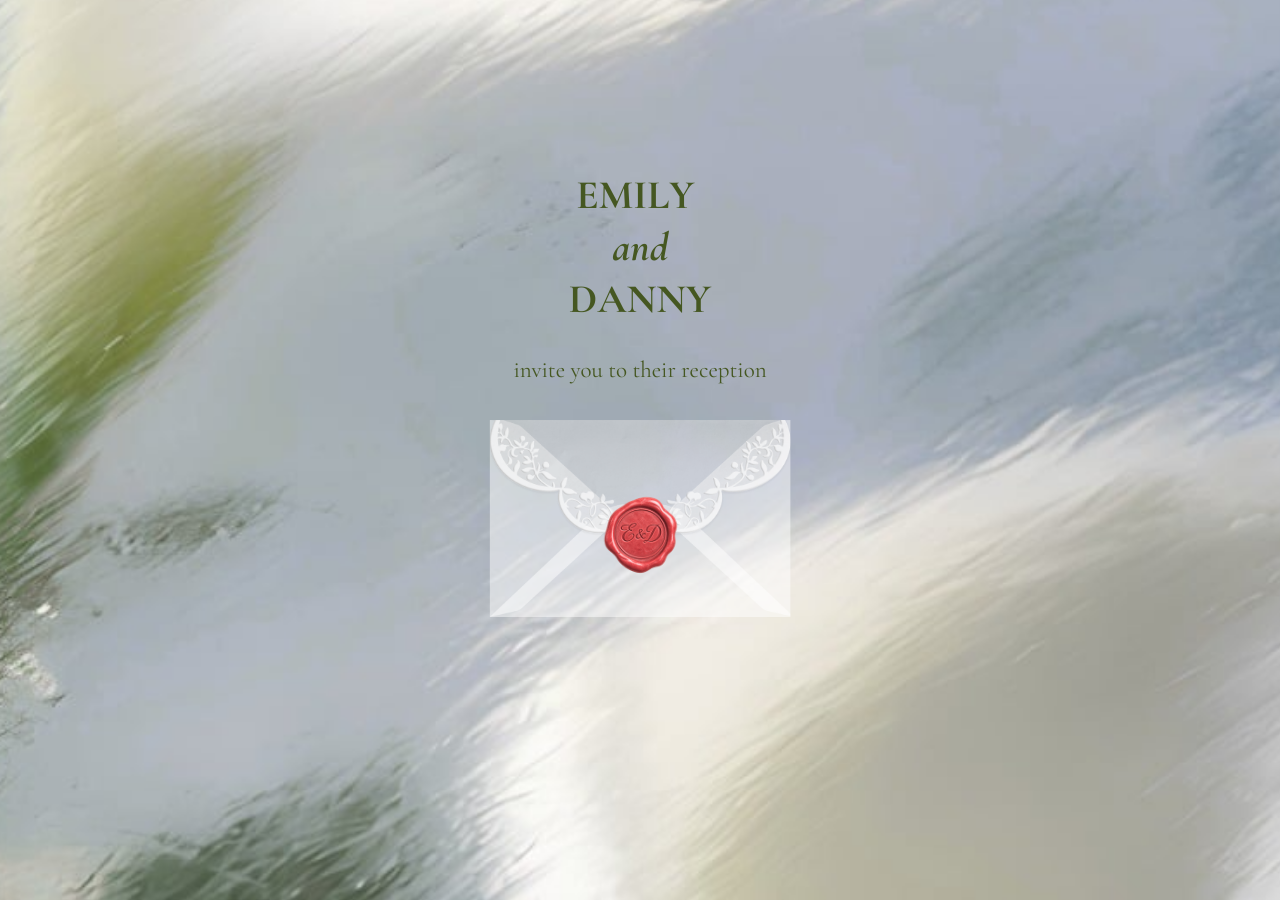
==== commit a7292c65: "fix" ====
--- a/index.html
+++ b/index.html
@@ -40,21 +40,21 @@
                 deploymentGroup: 'STABLE'
             });
         </script>
-        <link href="_assets/a5953d4993dd1afd.ltr.css" rel="stylesheet" crossorigin="anonymous">
-        <link href="_assets/static_font_4.ltr.css" rel="stylesheet">
-        <link href="_assets/e2c57a1028732872.runtime.js" rel="preload" as="script" crossorigin="anonymous" nonce="16fddd90-87b6-4edf-b6fe-a4b7ad7e88f7">
-        <link href="_assets/858af1b183d13aca.s4le6a.vendor.js" rel="preload" as="script" crossorigin="anonymous" nonce="16fddd90-87b6-4edf-b6fe-a4b7ad7e88f7">
-        <link href="_assets/98c126d5c5ea6411.vendor.js" rel="preload" as="script" crossorigin="anonymous" nonce="16fddd90-87b6-4edf-b6fe-a4b7ad7e88f7">
-        <link href="_assets/f63ecc5cb7078235.strings.js" rel="preload" as="script" crossorigin="anonymous" nonce="16fddd90-87b6-4edf-b6fe-a4b7ad7e88f7">
-        <link href="_assets/1470243cf7ba9e41.en.js" rel="preload" as="script" crossorigin="anonymous"  nonce="16fddd90-87b6-4edf-b6fe-a4b7ad7e88f7">
-        <link href="_assets/d49f244d6362e2bb.js" rel="preload" as="script" crossorigin="anonymous" nonce="16fddd90-87b6-4edf-b6fe-a4b7ad7e88f7">
+        <link href="assets/a5953d4993dd1afd.ltr.css" rel="stylesheet" crossorigin="anonymous">
+        <link href="assets/static_font_4.ltr.css" rel="stylesheet">
+        <link href="assets/e2c57a1028732872.runtime.js" rel="preload" as="script" crossorigin="anonymous" nonce="16fddd90-87b6-4edf-b6fe-a4b7ad7e88f7">
+        <link href="assets/858af1b183d13aca.s4le6a.vendor.js" rel="preload" as="script" crossorigin="anonymous" nonce="16fddd90-87b6-4edf-b6fe-a4b7ad7e88f7">
+        <link href="assets/98c126d5c5ea6411.vendor.js" rel="preload" as="script" crossorigin="anonymous" nonce="16fddd90-87b6-4edf-b6fe-a4b7ad7e88f7">
+        <link href="assets/f63ecc5cb7078235.strings.js" rel="preload" as="script" crossorigin="anonymous" nonce="16fddd90-87b6-4edf-b6fe-a4b7ad7e88f7">
+        <link href="assets/1470243cf7ba9e41.en.js" rel="preload" as="script" crossorigin="anonymous"  nonce="16fddd90-87b6-4edf-b6fe-a4b7ad7e88f7">
+        <link href="assets/d49f244d6362e2bb.js" rel="preload" as="script" crossorigin="anonymous" nonce="16fddd90-87b6-4edf-b6fe-a4b7ad7e88f7">
         <meta name="referrer" content="strict-origin-when-cross-origin">
         <meta property="og:title" content="Emily & Danny">
-        <meta property="og:image" content="_assets/images/51c6eddb91ba8c10806598e4075b11f8.jpg"/>
+        <meta property="og:image" content="assets/images/51c6eddb91ba8c10806598e4075b11f8.jpg"/>
         <meta property="og:type" content="website">
-        <link rel="shortcut icon" href="_assets/images/2d0b56e7e51cf11036ad8734bdb67e2d.png">
-        <link rel="icon" href="_assets/images/e53c4bd8da5e491d9ab09e7cf0daf874.png" sizes="192x192">
-        <link rel="apple-touch-icon" href="_assets/images/725b756a69a7d4c235070e51acd85560.png" sizes="180x180">
+        <link rel="shortcut icon" href="assets/images/2d0b56e7e51cf11036ad8734bdb67e2d.png">
+        <link rel="icon" href="assets/images/e53c4bd8da5e491d9ab09e7cf0daf874.png" sizes="192x192">
+        <link rel="apple-touch-icon" href="assets/images/725b756a69a7d4c235070e51acd85560.png" sizes="180x180">
         <script nonce="16fddd90-87b6-4edf-b6fe-a4b7ad7e88f7">
             window['__canva_website_bootstrap__'] = JSON.parse('{"A":"DAHXi1R3WYs","B":"eyJhbGciOiJkaXIiLCJlbmMiOiJBMjU2R0NNIiwia2lkIjoia2lkLTE3Nzg0NzAzNjEzOTQifQ..nmi_pjrbdbJ6YN7L.E5GzOGOJDT6qBfchGA0wafYLUHtmG4_QAASBrou45_psDQ1MvEV5C_Fij9Ardb5Q1Y0UsnuLew.j0ikC8VsQJ-Lmb_MHROIUA"}');
         </script>
@@ -73,18 +73,7 @@
         <script nonce="16fddd90-87b6-4edf-b6fe-a4b7ad7e88f7">
             window.C_CAPTCHA_KEY = '6LdpNmIrAAAAAHQVezN3pBAfDjQQ2qUpo881f24o';
         </script>
-        <audio id="bg-music" autoplay muted loop preload="auto">
-            <source src="_assets/media/background-music.mp3" type="audio/mpeg">
-        </audio>
-          
-          <button onclick="unmuteAudio()">Unmute Music</button>
-          
-          <script>
-            function unmuteAudio() {
-              const audio = document.getElementById('bg-music');
-              audio.muted = false;
-            }
-          </script>
+
     </head>
     <body>
         <script nonce="16fddd90-87b6-4edf-b6fe-a4b7ad7e88f7">
@@ -101,8 +90,8 @@
         <div id="root"></div>
         <script nonce="16fddd90-87b6-4edf-b6fe-a4b7ad7e88f7">
             (function() {
-                window['__canva_public_path__'] = '_assets\/';
-                window['bootstrap'] = JSON.parse('{"base":{"A?":"B","L":false,"N":false,"E":"5a50683633048157845035288d3924f4d76594e0","j":"1995977","K":1792095140,"F":{"A?":"B"},"G":"CLIENT_FULL","I":"A","O":{"A?":"B"},"M":"/_online","U":[],"V":[],"a":{"K":"export_website","H":{}},"d":{"A":"wss://www.canva.com/_stream","B":{"F":"export_website"},"C":8388608},"b":{"A?":"H","C":{"a":"WEB"},"D":{"a":"WEB","c":"en"},"E":{},"P":[],"Q":[],"R":false,"S":false}},"page":{"A":{"B":{"A?":"A","A":"TAGcbLa0hys","B":1},"C":{"A":1366.0,"B":768.0,"C":"D"},"Q":[],"R":[],"P":"en","D":"Emily & Danny","E":"","F":[],"d":{},"G":{},"Y":{},"a":[],"b":[],"V":[],"W":[],"A":[{"A?":"j","Z":{"A?":"A","A":"TAGcbLa0hys","B":1},"a":"PBCHKW7Jv8gCC0xC","R":false,"S":false,"U":false,"P":"0","Q":{},"v":"B","t":[{"A?":"i","a":"PBqwL2MZlzB34nM8","R":false,"S":false,"U":false,"Q":{},"W":[],"X":[],"H":[],"L":{},"C":{"A":1366.0,"B":768.0,"C":"D"},"w":{"A":[{"C":"#ffffff","D":0.0,"F":false,"J":false,"G":false,"H":false}],"B":[]},"r":[],"E":[{"A?":"I","A":1.7053025658242404E-13,"B":-542.3067721434728,"D":1992.5503646956881,"C":961.3282549613114,"E":0.0,"F":0.0,"BD":[],"BE":[],"BA":[],"BB":[],"G":"#page-5","Q":false,"S":false,"P":[],"5":{},"T":{},"W":{},"_":"LB2YtS14RwXWD416","a":{"B":{"A":{"A?":"d","A":"MAHW5k_D7fY","B":1},"B":{"A":-1333.7113799652252,"B":0.0,"D":1992.550364695688,"C":3542.311759459,"E":0.0},"E":0.0,"C":{}},"D":0.0,"F":false,"J":false,"G":false,"H":false},"e":[]},{"A?":"I","A":375.54639755900143,"B":522.5149161501458,"D":320.9701676997082,"C":210.23545984330892,"E":0.0,"F":0.0,"BD":[],"BE":[],"BA":[],"BB":[],"X":{"A?":"B","A":6},"G":"#page-5","Q":false,"S":false,"P":[],"5":{},"T":{},"W":{},"_":"LBQkphXv8RBbZYY1","a":{"B":{"A":{"A?":"d","A":"MAHGX53HTYs","B":1},"B":{"A":1.4210854715202004E-14,"B":-2.842170943040401E-14,"D":320.97016769970827,"C":210.23545984330892,"E":0.0},"E":0.0,"C":{}},"D":0.0,"F":false,"J":false,"G":false,"H":false},"e":[]},{"A?":"I","A":449.22553098942785,"B":634.5610456612096,"D":96.87790867758068,"C":96.87790867758068,"E":0.0,"F":0.0,"BD":[],"BE":[],"BA":[],"BB":[],"X":{"A?":"B","A":6},"G":"#page-5","Q":false,"S":false,"P":[],"5":{},"T":{},"W":{},"_":"LBZFP1NqWc62j6Kp","a":{"B":{"A":{"A?":"d","A":"MAHW4gCC2JY","B":1},"I":{"A?":"d","A":"MAHW4_tZoQ0","B":1},"B":{"A":0.0,"B":0.0,"D":96.87790867758068,"C":96.87790867758068,"E":0.0},"E":0.0,"C":{}},"D":0.0,"F":false,"J":false,"G":false,"H":false},"e":[]},{"A?":"K","A":110.65381933460546,"B":569.3351324580351,"D":227.32973508392968,"C":111.34788,"E":0.0,"F":0.0,"BD":[],"BE":[],"BA":[],"BB":[],"X":{"A?":"B","A":8},"Q":false,"S":false,"N":"title","P":[],"5":{},"T":{},"W":{},"_":"LBZNPm3fXqG0Wy3k","a":{"A":[],"B":[],"C":{"A":["Emily \\n","\\n"],"B":[8],"C":[{"B":false,"C":"YAFdJg7KuRM,0","D":false,"F":false,"G":"43.2606px","H":false,"I":"bold","J":false,"L":false,"M":"#455721","N":false,"P":false,"Q":"#page-5","R":false,"T":false,"V":false,"X":false,"BN":false,"Z":false,"b":false,"c":"center","d":false,"f":false,"h":false,"j":false,"BL":false,"l":false,"n":false,"p":false,"r":false,"t":false,"v":false,"x":false,"z":false,"0":"uppercase","1":false,"3":false,"5":false,"7":false,"9":false,"_":false,"BB":false,"BD":false,"BF":false,"BG":"none","BH":false,"BJ":false,"BP":false,"BR":false,"BT":false,"B-":[],"B_":[],"CA":{}},{"B":false,"D":true,"F":false,"H":true,"J":true,"L":false,"N":true,"P":false,"R":true,"T":false,"V":false,"X":false,"BN":false,"Z":false,"b":false,"d":true,"f":false,"h":false,"j":false,"BL":false,"l":false,"n":false,"p":false,"r":false,"t":false,"v":false,"x":false,"z":false,"1":true,"3":false,"5":false,"7":false,"9":false,"_":false,"BB":false,"BD":false,"BF":false,"BH":true,"BJ":false,"BP":false,"BR":false,"BT":false,"B-":[],"B_":[],"CA":{}}],"D":[0,8],"E":{}},"E":{},"G":{}},"b":{"A":[7,1]},"d":"A","l":false,"h":"A"},{"A?":"K","A":222.00169933460543,"B":542.8699998256628,"D":280.26000034867445,"C":51.34788,"E":0.0,"F":0.0,"BD":[],"BE":[],"BA":[],"BB":[],"X":{"A?":"B","A":8,"B":{"C":"B","G":{}}},"Q":false,"S":false,"N":"title","P":[],"5":{},"T":{},"W":{},"_":"LB1G9TgpqX7tTgF5","a":{"A":[],"B":[],"C":{"A":["Danny\\n"],"B":[6],"C":[{"B":false,"C":"YAFdJhX-538,0","D":false,"F":false,"G":"43.2606px","H":false,"I":"bold","J":false,"L":false,"M":"#455721","N":false,"P":false,"Q":"#page-5","R":false,"T":false,"V":false,"X":false,"BN":false,"Z":false,"b":false,"c":"center","d":false,"f":false,"h":false,"j":false,"BL":false,"l":false,"n":false,"p":false,"r":false,"t":false,"v":false,"x":false,"z":false,"0":"uppercase","1":false,"3":false,"5":false,"7":false,"9":false,"_":false,"BB":false,"BD":false,"BF":false,"BG":"none","BH":false,"BJ":false,"BP":false,"BR":false,"BT":false,"B-":[],"B_":[],"CA":{}},{"B":false,"D":false,"F":false,"H":false,"J":false,"L":false,"N":false,"P":false,"R":false,"S":"0μs","T":false,"V":false,"W":"0em","X":false,"BN":false,"Y":"1.4em","Z":false,"a":"ltr","b":false,"d":false,"e":"none","f":false,"g":"0","h":false,"j":false,"BL":false,"k":"0em","l":false,"n":false,"o":"none","p":false,"q":"none","r":false,"s":"off","t":false,"u":"off","v":false,"w":"off","x":false,"z":false,"1":false,"3":false,"5":false,"6":"1em","7":false,"8":"0em","9":false,"_":false,"BB":false,"BC":"0em","BD":false,"BE":"body","BF":false,"BH":false,"BI":"0em","BJ":false,"BP":false,"BR":false,"BT":false,"B-":[],"B_":[],"CA":{}},{"B":false,"D":true,"F":false,"H":true,"J":true,"L":false,"N":true,"P":false,"R":true,"T":true,"V":false,"X":true,"BN":false,"Z":true,"b":true,"d":true,"f":true,"h":true,"j":false,"BL":false,"l":true,"n":false,"p":true,"r":true,"t":true,"v":true,"x":true,"z":false,"1":true,"3":false,"5":false,"7":true,"9":true,"_":false,"BB":false,"BD":true,"BF":true,"BH":true,"BJ":true,"BP":false,"BR":false,"BT":false,"B-":[],"B_":[],"CA":{}}],"D":[0,5,1],"E":{}},"E":{},"G":{}},"b":{"A":[6]},"d":"A","l":false,"h":"A"},{"A?":"K","A":166.32775933460545,"B":569.3351324580351,"D":227.32973508392968,"C":51.34788,"E":0.0,"F":0.0,"BD":[],"BE":[],"BA":[],"BB":[],"X":{"A?":"B","A":24},"Q":false,"S":false,"N":"title","P":[],"5":{},"T":{},"W":{},"_":"LB6KsG3hTr6gv5BS","a":{"A":[],"B":[],"C":{"A":["and\\n"],"B":[4],"C":[{"B":false,"C":"YAFdJhX-538,0","D":false,"F":false,"G":"43.2606px","H":false,"I":"bold","J":false,"K":"italic","L":false,"M":"#455721","N":false,"P":false,"Q":"#page-5","R":false,"T":false,"V":false,"X":false,"BN":false,"Z":false,"b":false,"c":"center","d":false,"f":false,"h":false,"j":false,"BL":false,"l":false,"n":false,"p":false,"r":false,"t":false,"v":false,"x":false,"z":false,"1":false,"3":false,"5":false,"7":false,"9":false,"_":false,"BB":false,"BD":false,"BF":false,"BG":"none","BH":false,"BJ":false,"BP":false,"BR":false,"BT":false,"B-":[],"B_":[],"CA":{}},{"B":false,"D":true,"F":false,"H":true,"J":true,"L":true,"N":true,"P":false,"R":true,"T":false,"V":false,"X":false,"BN":false,"Z":false,"b":false,"d":true,"f":false,"h":false,"j":false,"BL":false,"l":false,"n":false,"p":false,"r":false,"t":false,"v":false,"x":false,"z":false,"1":false,"3":false,"5":false,"7":false,"9":false,"_":false,"BB":false,"BD":false,"BF":false,"BH":true,"BJ":false,"BP":false,"BR":false,"BT":false,"B-":[],"B_":[],"CA":{}}],"D":[0,4],"E":{}},"E":{},"G":{}},"b":{"A":[4]},"d":"A","l":false,"h":"A"},{"A?":"K","A":308.4529656161985,"B":453.96841020437137,"D":458.06317959125727,"C":29.08112,"E":0.0,"F":0.0,"BD":[],"BE":[],"BA":[],"BB":[],"X":{"A?":"B","A":8,"B":{"C":"B","G":{}}},"Q":false,"S":false,"N":"title","P":[],"5":{},"T":{},"W":{},"_":"LBfWmkXF14SLVscN","a":{"A":[],"B":[],"C":{"A":["invite you to their reception\\n"],"B":[30],"C":[{"B":false,"C":"YAFdJhX-538,0","D":false,"F":false,"G":"24.5944px","H":false,"J":false,"L":false,"M":"#455721","N":false,"P":false,"Q":"#page-5","R":false,"T":false,"V":false,"X":false,"BN":false,"Z":false,"b":false,"c":"center","d":false,"f":false,"h":false,"j":false,"BL":false,"l":false,"n":false,"p":false,"r":false,"t":false,"v":false,"x":false,"z":false,"1":false,"3":false,"5":false,"7":false,"9":false,"_":false,"BB":false,"BD":false,"BF":false,"BG":"none","BH":false,"BJ":false,"BP":false,"BR":false,"BT":false,"B-":[],"B_":[],"CA":{}},{"B":false,"D":false,"F":false,"H":false,"J":false,"L":false,"N":false,"P":false,"R":false,"S":"0μs","T":false,"V":false,"W":"0em","X":false,"BN":false,"Y":"1.4em","Z":false,"a":"ltr","b":false,"d":false,"e":"none","f":false,"g":"0","h":false,"j":false,"BL":false,"k":"0em","l":false,"n":false,"o":"none","p":false,"q":"none","r":false,"s":"off","t":false,"u":"off","v":false,"w":"off","x":false,"z":false,"1":false,"3":false,"5":false,"6":"1em","7":false,"8":"0em","9":false,"_":false,"BB":false,"BC":"0em","BD":false,"BE":"body","BF":false,"BH":false,"BI":"0em","BJ":false,"BP":false,"BR":false,"BT":false,"B-":[],"B_":[],"CA":{}},{"B":false,"D":true,"F":false,"H":true,"J":false,"L":false,"N":true,"P":false,"R":true,"T":true,"V":false,"X":true,"BN":false,"Z":true,"b":true,"d":true,"f":true,"h":true,"j":false,"BL":false,"l":true,"n":false,"p":true,"r":true,"t":true,"v":true,"x":true,"z":false,"1":false,"3":false,"5":false,"7":true,"9":true,"_":false,"BB":false,"BD":true,"BF":true,"BH":true,"BJ":true,"BP":false,"BR":false,"BT":false,"B-":[],"B_":[],"CA":{}}],"D":[0,29,1],"E":{}},"E":{},"G":{}},"b":{"A":[30]},"d":"A","l":false,"g":false,"h":"A"}],"I":[]}],"u":[],"L":{}},{"A?":"j","Z":{"A?":"A","A":"TAGcbLa0hys","B":1},"a":"PBC276bNlj5FKmMM","R":false,"S":false,"U":false,"P":"5","Q":{},"v":"B","t":[{"A?":"i","a":"PBLwdQkt9CRMRDxl","R":false,"S":false,"U":false,"P":"1","Q":{},"W":[],"X":[],"H":[],"L":{},"C":{"A":1366.0,"B":768.0,"C":"D"},"w":{"A":[{"D":0.0,"F":false,"J":false,"G":false,"H":false}],"B":[]},"r":[],"E":[{"A?":"I","A":-5.684341886080802E-14,"B":-143.71929824561403,"D":1527.8512362778292,"C":788.9590643274855,"E":0.0,"F":0.0,"BD":[],"BE":[],"BA":[],"BB":[],"Q":false,"S":false,"P":[],"5":{},"T":{},"W":{},"_":"LB8Yrp1Mcb36mPSG","a":{"I":{"A":"VAHXjUOCdLM","M":"VBSyp3hZLqmgzkD2","B":{"A":-35.22862803939671,"B":0.0,"D":1527.8512362778292,"C":859.4163204062789,"E":0.0},"C":0.0,"J":{},"N":[],"O":[],"Q":[],"R":[],"F":"A","I":true,"G":1.0},"D":0.0,"F":false,"J":false,"G":false,"H":false},"e":[]},{"A?":"K","A":313.0199294550957,"B":448.7021427266084,"D":429.6717379385963,"C":45.41452,"E":0.0,"F":0.0,"BD":[],"BE":[],"BA":[],"BB":[],"X":{"A?":"B","A":24,"B":{"D":"A","G":{"A":3855421.686746988},"H":{"A":240963.85542168675}}},"Q":false,"S":false,"P":[],"5":{},"T":{},"W":{},"_":"LB7nJmFHWDlQdcTm","a":{"A":[],"B":[],"C":{"A":["October 22, 2027\\n"],"B":[17],"C":[{"B":false,"C":"YAFdJtfMD6Y,0","D":false,"F":false,"G":"37.9274px","H":false,"I":"semibold","J":false,"K":"italic","L":false,"M":"#f6eee2","N":false,"P":false,"R":false,"T":false,"V":false,"X":false,"BN":false,"Z":false,"b":false,"c":"center","d":false,"f":false,"h":false,"j":false,"BL":false,"l":false,"n":false,"p":false,"q":"normal","r":false,"t":false,"v":false,"x":false,"z":false,"1":false,"3":false,"5":false,"7":false,"9":false,"_":false,"BB":false,"BD":false,"BF":false,"BG":"none","BH":false,"BJ":false,"BP":false,"BR":false,"BT":false,"B-":[],"B_":[],"CA":{}},{"B":false,"D":false,"F":false,"H":false,"J":false,"L":false,"N":false,"P":false,"R":false,"T":false,"V":false,"W":"0em","X":false,"BN":false,"Y":"1.4em","Z":false,"b":false,"d":false,"f":false,"h":false,"j":false,"BL":false,"l":false,"n":false,"p":false,"r":false,"t":false,"v":false,"x":false,"z":false,"1":false,"3":false,"5":false,"7":false,"9":false,"_":false,"BB":false,"BC":"0em","BD":false,"BF":false,"BH":false,"BJ":false,"BP":false,"BR":false,"BT":false,"B-":[],"B_":[],"CA":{}},{"B":false,"D":true,"F":false,"H":true,"J":true,"L":true,"N":true,"P":false,"R":false,"T":false,"V":false,"X":true,"BN":false,"Z":true,"b":false,"d":true,"f":false,"h":false,"j":false,"BL":false,"l":false,"n":false,"p":false,"r":true,"t":false,"v":false,"x":false,"z":false,"1":false,"3":false,"5":false,"7":false,"9":false,"_":false,"BB":false,"BD":true,"BF":false,"BH":true,"BJ":false,"BP":false,"BR":false,"BT":false,"B-":[],"B_":[],"CA":{}}],"D":[0,16,1],"E":{}},"E":{},"G":{}},"b":{"A":[17]},"d":"A","l":false,"g":false,"h":"A"}],"I":[]},{"A?":"i","a":"PB7TPz5x0Zn4ByDT","R":false,"S":false,"U":false,"Q":{},"W":[],"X":[],"H":[],"L":{},"C":{"A":1366.0,"B":687.0,"C":"D"},"G":{"A":"EAE6W1D603A","B":1,"C":2},"D":{"B":{"A":{"A?":"d","A":"MAE2Dszc8Gs","B":1},"B":{"A":0.0,"B":-383.66666666666674,"D":2133.3333333333335,"C":1200.0,"E":0.0},"E":0.25,"C":{}},"C":"#6a89e7","D":0.0,"F":false,"J":false,"G":false,"H":false},"r":[],"E":[{"A?":"I","A":92.76858277431603,"B":575.6683491233889,"D":752.1942516770519,"C":501.46283445136794,"E":0.0,"F":0.0,"BD":[],"BE":[],"BA":[],"BB":[],"X":{"A?":"B","A":1,"B":{"C":"D","G":{"A":5000000.0},"H":{"A":2000000.0}}},"Q":false,"S":false,"P":[],"5":{},"T":{},"W":{},"_":"LBxSX5cQS9CfZV05","a":{"B":{"A":{"A?":"d","A":"MAHW7LRldZc","B":1},"B":{"A":0.0,"B":0.0,"D":752.1942516770519,"C":501.46283445136794,"E":0.0},"E":0.0,"C":{}},"D":0.0,"F":false,"J":false,"G":false,"H":false},"e":[]},{"A?":"H","A":34.507276556546344,"B":55.33854869102015,"D":520.3298004323688,"C":652.4927234434537,"E":0.0,"F":0.0,"BD":[],"BE":[],"BA":[],"BB":[],"X":{"A?":"B","A":1,"B":{"C":"B","G":{"A":1000000.0},"H":{"A":400000.0}}},"Q":false,"S":false,"P":[],"5":{},"T":{},"W":{},"_":"LBRpFDdcckYbLpFC","b":533.4405776243468,"a":668.9336167179606,"y":{},"e":{},"c":[{"A?":"K","A":1.2434497875801753E-13,"B":76.35087719298247,"D":373.25344312142283,"C":41.06668,"E":0.0,"F":0.0,"BD":[],"BE":[],"BA":[],"BB":[],"Q":false,"S":false,"N":"heading2","P":[],"5":{},"T":{},"W":{},"_":"LBHp6n3xPFZJ01xy","a":{"A":[],"B":[],"C":{"A":["Our Love Story\\n"],"B":[15],"C":[{"B":false,"C":"YAFdJtfMD6Y,0","D":false,"F":false,"G":"34.6666px","H":false,"I":"semibold","J":false,"K":"italic","L":false,"M":"#644f44","N":false,"P":false,"R":false,"T":false,"V":false,"X":false,"BN":false,"Z":false,"b":false,"c":"center","d":false,"f":false,"h":false,"j":false,"BL":false,"l":false,"n":false,"p":false,"r":false,"t":false,"v":false,"x":false,"z":false,"1":false,"3":false,"5":false,"7":false,"9":false,"_":false,"BB":false,"BD":false,"BF":false,"BH":false,"BJ":false,"BP":false,"BR":false,"BT":false,"B-":[],"B_":[],"CA":{}},{"B":false,"D":false,"F":false,"H":false,"J":false,"L":false,"N":false,"P":false,"R":false,"T":false,"V":false,"W":"0em","X":false,"BN":false,"Y":"1.4em","Z":false,"b":false,"d":false,"f":false,"h":false,"j":false,"BL":false,"l":false,"n":false,"p":false,"r":false,"t":false,"v":false,"x":false,"z":false,"0":"none","1":false,"3":false,"5":false,"7":false,"9":false,"_":false,"BB":false,"BD":false,"BF":false,"BH":false,"BJ":false,"BP":false,"BR":false,"BT":false,"B-":[],"B_":[],"CA":{}},{"B":false,"D":true,"F":false,"H":true,"J":true,"L":true,"N":true,"P":false,"R":false,"T":false,"V":false,"X":true,"BN":false,"Z":true,"b":false,"d":true,"f":false,"h":false,"j":false,"BL":false,"l":false,"n":false,"p":false,"r":false,"t":false,"v":false,"x":false,"z":false,"1":true,"3":false,"5":false,"7":false,"9":false,"_":false,"BB":false,"BD":false,"BF":false,"BH":false,"BJ":false,"BP":false,"BR":false,"BT":false,"B-":[],"B_":[],"CA":{}}],"D":[0,14,1],"E":{}},"E":{},"G":{}},"b":{"A":[15]},"d":"A","l":false,"g":false,"h":"A"},{"A?":"K","A":83.17116479173029,"B":0.0,"D":533.4405776243468,"C":585.7624519262308,"E":0.0,"F":0.0,"BD":[],"BE":[],"BA":[],"BB":[],"X":{"A?":"B","A":1},"Q":false,"S":false,"N":"paragraph1","P":[],"5":{},"T":{},"W":{},"_":"LBshKFqyNbrqR6rF","a":{"A":[],"B":[],"C":{"A":["Our love story began on our first date at Barcade, where playful competition and a few rounds of arcade games brought us closer. What started as a fun night out continued over hot pot and endless conversation, marking the beginning of something neither of us knew would mean so much. One date turned into countless memories, and the rest is history.\\n","\\n","In a lot of ways, we\'re opposites. One of us is always sweating while the other is perpetually freezing, so agreeing on the thermostat is pretty much impossible. But somehow, that\'s part of what makes us work.\\n","\\n","We love playing games together, exploring new places, and finding adventures wherever we go. We\'re also the kind of couple who checks the forecast and goes anyway. From our annual winter walk across the Brooklyn Bridge (the colder, the better, apparently), to a blizzard ferry ride to catch a glimpse of the Statue of Liberty when we could barely see a thing, to getting lost on Devil\'s Trail after sunset, we\'ve had our fair share of questionable adventures. We even decided a snowstorm was the perfect time to buy our first rice cooker together.\\n","\\n","Some of our favorite memories are the ones where we probably should\'ve just stayed home.\\n","\\n","\\n"],"B":[1202],"C":[{"B":false,"C":"YAFdJtfMD6Y,0","D":false,"F":false,"G":"18.1714px","H":false,"J":false,"L":false,"M":"#644f44","N":false,"P":false,"R":false,"T":false,"V":false,"X":false,"BN":false,"Z":false,"b":false,"c":"center","d":false,"f":false,"h":false,"j":false,"BL":false,"l":false,"n":false,"p":false,"r":false,"t":false,"v":false,"x":false,"z":false,"1":false,"3":false,"5":false,"7":false,"9":false,"_":false,"BB":false,"BD":false,"BF":false,"BH":false,"BJ":false,"BP":false,"BR":false,"BT":false,"B-":[],"B_":[],"CA":{}},{"B":false,"D":false,"F":false,"H":false,"J":false,"L":false,"N":false,"P":false,"R":false,"T":false,"V":false,"W":"0em","X":false,"BN":false,"Y":"1.4em","Z":false,"b":false,"d":false,"f":false,"h":false,"j":false,"BL":false,"l":false,"n":false,"p":false,"r":false,"t":false,"v":false,"x":false,"z":false,"0":"none","1":false,"3":false,"5":false,"7":false,"9":false,"_":false,"BB":false,"BD":false,"BF":false,"BH":false,"BJ":false,"BP":false,"BR":false,"BT":false,"B-":[],"B_":[],"CA":{}},{"B":false,"D":true,"F":false,"H":true,"J":false,"L":false,"N":true,"P":false,"R":false,"T":false,"V":false,"X":true,"BN":false,"Z":true,"b":false,"d":true,"f":false,"h":false,"j":false,"BL":false,"l":false,"n":false,"p":false,"r":false,"t":false,"v":false,"x":false,"z":false,"1":true,"3":false,"5":false,"7":false,"9":false,"_":false,"BB":false,"BD":false,"BF":false,"BH":false,"BJ":false,"BP":false,"BR":false,"BT":false,"B-":[],"B_":[],"CA":{}}],"D":[0,1201,1],"E":{}},"E":{},"G":{}},"b":{"A":[65,69,76,68,72,1,74,76,60,1,66,72,65,79,71,79,72,44,1,71,18,1,1]},"d":"A","e":520.3298004323689,"f":571.36572,"l":false,"g":false,"h":"A"}],"d":[]}],"I":[]},{"A?":"i","a":"PBRyMQCZ7HY84rXN","R":false,"S":false,"U":false,"Q":{},"W":[],"X":[],"H":[],"L":{},"C":{"A":1366.0,"B":234.0,"C":"D"},"D":{"C":"#d8cbd2","D":0.0,"F":false,"J":false,"G":false,"H":false},"r":[],"E":[{"A?":"O","A":45.13318713450296,"B":407.10730994152055,"D":574.9345029239763,"C":143.73362573099408,"E":0.0,"F":0.0,"BD":[],"BE":[],"BA":[],"BB":[],"X":{"A?":"B","A":6},"Q":false,"S":false,"P":[],"5":{},"T":{},"W":{},"_":"LBsNr1Y4Pg5Gc6MY","a":"https://www.tickcounter.com/countdown/11891741/reception","b":800.0,"c":200.0},{"A?":"K","A":23.233107134502966,"B":537.0950292397661,"D":314.9590643274853,"C":43.80016,"E":0.0,"F":0.0,"BD":[],"BE":[],"BA":[],"BB":[],"X":{"A?":"B","A":1,"B":{"C":"B","G":{"A":1000000.0},"H":{"A":400000.0}}},"Q":false,"S":false,"P":[],"5":{},"T":{},"W":{},"_":"LBFVLCsYFmJ5XXDR","a":{"A":[],"B":[],"C":{"A":["See you in\\n"],"B":[11],"C":[{"B":false,"C":"YADiCfkQMrc,0","D":false,"F":false,"G":"37.3328px","H":false,"J":false,"L":false,"M":"#644f44","N":false,"P":false,"R":false,"T":false,"V":false,"W":"0.015em","X":false,"BN":false,"Y":"1.5em","Z":false,"b":false,"c":"center","d":false,"f":false,"h":false,"j":false,"BL":false,"l":false,"n":false,"p":false,"q":"normal","r":false,"t":false,"v":false,"x":false,"z":false,"1":false,"3":false,"5":false,"7":false,"9":false,"_":false,"BB":false,"BD":false,"BF":false,"BH":false,"BJ":false,"BP":false,"BR":false,"BT":false,"B-":[],"B_":[],"CA":{}},{"B":false,"D":false,"F":false,"H":false,"J":false,"L":false,"N":false,"P":false,"R":false,"T":false,"V":false,"X":false,"BN":false,"Z":false,"b":false,"d":false,"f":false,"h":false,"j":false,"BL":false,"l":false,"n":false,"p":false,"r":false,"t":false,"v":false,"x":false,"z":false,"1":false,"3":false,"5":false,"7":false,"9":false,"_":false,"BB":false,"BC":"0em","BD":false,"BF":false,"BH":false,"BJ":false,"BP":false,"BR":false,"BT":false,"B-":[],"B_":[],"CA":{}},{"B":false,"D":true,"F":false,"H":true,"J":false,"L":false,"N":true,"P":false,"R":false,"T":false,"V":false,"X":true,"BN":false,"Z":true,"b":false,"d":true,"f":false,"h":false,"j":false,"BL":false,"l":false,"n":false,"p":false,"r":true,"t":false,"v":false,"x":false,"z":false,"1":false,"3":false,"5":false,"7":false,"9":false,"_":false,"BB":false,"BD":true,"BF":false,"BH":false,"BJ":false,"BP":false,"BR":false,"BT":false,"B-":[],"B_":[],"CA":{}}],"D":[0,10,1],"E":{}},"E":{},"G":{}},"b":{"A":[11]},"d":"A","l":false,"h":"A"},{"A?":"J","A":24.200000000000003,"B":942.7506589512092,"D":78.58230782857521,"C":52.568128654970636,"E":0.0,"F":0.0,"BD":[],"BE":[],"BA":[],"BB":[],"Q":false,"S":false,"P":[],"5":{},"T":{},"W":{},"_":"LBR89zVZ2yc3ZwVn","a":{"A":0.0,"B":0.0,"D":64.0,"C":64.0},"b":[{"A":"M0 0H64V64H0z","B":{"C":"#d8cbd2","D":0.0,"F":false,"J":false,"G":false,"H":false},"D":0.0}],"d":[],"c":{"A":{"A":0.0,"B":0.0,"D":64.0,"C":64.0},"B":42.87525746827633,"C":28.68167292342814,"D":"A","E":"A"},"e":{"A":false,"B":false},"f":[{"A":{"A":[],"B":[],"C":{"A":["\\n"],"B":[1],"C":[{"B":false,"C":"YAFdJjTk5UU,0","D":false,"F":false,"G":"6.66667px","H":false,"I":"normal","J":false,"K":"normal","L":false,"M":"#ffffff","N":false,"P":false,"R":false,"T":false,"V":false,"W":"0em","X":false,"BN":false,"Y":"1.4em","Z":false,"b":false,"c":"center","d":false,"f":false,"h":false,"j":false,"BL":false,"l":false,"n":false,"p":false,"q":"normal","r":false,"t":false,"v":false,"x":false,"z":false,"0":"none","1":false,"3":false,"5":false,"7":false,"9":false,"_":false,"BB":false,"BD":false,"BF":false,"BH":false,"BJ":false,"BP":false,"BR":false,"BT":false,"B-":[],"B_":[],"CA":{}},{"B":false,"D":true,"F":false,"H":true,"J":true,"L":true,"N":true,"P":false,"R":false,"T":false,"V":false,"X":true,"BN":false,"Z":true,"b":false,"d":true,"f":false,"h":false,"j":false,"BL":false,"l":false,"n":false,"p":false,"r":true,"t":false,"v":false,"x":false,"z":false,"1":true,"3":false,"5":false,"7":false,"9":false,"_":false,"BB":false,"BD":false,"BF":false,"BH":false,"BJ":false,"BP":false,"BR":false,"BT":false,"B-":[],"B_":[],"CA":{}}],"D":[0,1],"E":{}},"E":{},"G":{}},"B":{"A":[]},"D":{"A":0.0,"B":0.0,"D":64.0,"C":64.0},"E":[4.0],"F":"B"}],"g":[],"h":{"A?":"H","A":52.568128654970636}}],"I":[]},{"A?":"i","a":"PBgd654BxjFn7WtM","R":false,"S":false,"U":false,"P":"2","Q":{},"K":7,"W":[],"X":[],"H":[],"L":{},"C":{"A":1366.0,"B":406.0,"C":"D"},"G":{"A":"EAGpX9g3Lrs","B":1,"C":6},"w":{"A":[{"C":"#f8f4ee","D":0.0,"F":false,"J":false,"G":false,"H":false}],"B":[]},"r":[],"E":[{"A?":"L","A":38.06717431765023,"B":85.74610387366863,"D":530.1567388581595,"C":336.7795311600211,"E":0.0,"F":0.0,"BD":[],"BE":[],"BA":[],"BB":[],"X":{"A?":"B","A":1,"B":{"C":"B","G":{"A":5000000.0},"H":{"A":2000000.0}}},"Q":false,"S":false,"P":[],"5":{},"T":{},"W":{},"_":"LB8WM4HQgQDX8qwl","a":{"a":{"A":{"B":{"A":{"A?":"d","A":"MAHYGV-tRRQ","B":1},"B":{"A":0.0,"B":-39.35510506585456,"D":608.8669489898688,"C":336.7795311600211,"E":0.0},"E":0.0,"C":{}},"D":0.0,"F":false,"J":false,"G":false,"H":false},"B":{"A":0.0,"B":"#000000","C":[],"f":false},"C":[0.0]}},"b":{"A":[{"A":["a"]}],"B":["1fr"],"C":["1fr"],"D":10.0,"E":10.0}},{"A?":"H","A":81.01825881274424,"B":720.4072348187159,"D":534.0295377768277,"C":94.3627754599029,"E":0.0,"F":0.0,"BD":[],"BE":[],"BA":[],"BB":[],"Q":false,"S":false,"P":[],"5":{},"T":{},"W":{},"_":"LBr6zVfS1pM2NBMj","b":534.0295377768277,"a":94.3627754599029,"y":{},"e":{},"c":[{"A?":"K","A":-7.105427357601002E-15,"B":5.684341886080802E-14,"D":534.0295377768279,"C":35.99998,"E":0.0,"F":0.0,"BD":[],"BE":[],"BA":[],"BB":[],"Q":false,"S":false,"N":"pretitle","P":[],"5":{},"T":{},"W":{},"_":"LB8jBtpbcBJbD1cN","a":{"A":[],"B":[],"C":{"A":["Day 1 \\n","WElcome Event\\n"],"B":[21],"C":[{"B":false,"C":"YAFdJtfMD6Y,0","D":false,"F":false,"G":"13.3334px","H":false,"J":false,"L":false,"M":"#222222","N":false,"P":false,"R":false,"T":false,"V":false,"W":"0.015em","X":false,"BN":false,"Y":"1.5em","Z":false,"b":false,"d":false,"f":false,"h":false,"j":false,"BL":false,"l":false,"n":false,"p":false,"r":false,"t":false,"v":false,"x":false,"z":false,"0":"uppercase","1":false,"3":false,"5":false,"7":false,"9":false,"_":false,"BB":false,"BD":false,"BF":false,"BH":false,"BJ":false,"BP":false,"BR":false,"BT":false,"B-":[],"B_":[],"CA":{}},{"B":false,"D":false,"F":false,"H":false,"J":false,"L":false,"N":false,"O":"none","P":false,"Q":"","R":false,"T":false,"V":false,"X":false,"BN":false,"Z":false,"a":"ltr","b":false,"c":"start","d":false,"e":"none","f":false,"g":"0","h":false,"j":false,"BL":false,"k":"0em","l":false,"n":false,"p":false,"r":false,"t":false,"v":false,"x":false,"z":false,"1":false,"3":false,"5":false,"7":false,"9":false,"_":false,"BB":false,"BC":"0em","BD":false,"BE":"body","BF":false,"BH":false,"BI":"0em","BJ":false,"BP":false,"BR":false,"BT":false,"B-":[],"B_":[],"CA":{}},{"B":false,"D":true,"F":false,"H":true,"J":false,"L":false,"N":true,"P":true,"R":true,"T":false,"V":false,"X":true,"BN":false,"Z":true,"b":true,"d":true,"f":true,"h":true,"j":false,"BL":false,"l":true,"n":false,"p":false,"r":false,"t":false,"v":false,"x":false,"z":false,"1":true,"3":false,"5":false,"7":false,"9":false,"_":false,"BB":false,"BD":true,"BF":true,"BH":false,"BJ":true,"BP":false,"BR":false,"BT":false,"B-":[],"B_":[],"CA":{}}],"D":[0,20,1],"E":{}},"E":{},"G":{}},"b":{"A":[7,14]},"d":"B","l":false,"h":"A"},{"A?":"K","A":42.90802972995145,"B":5.684341886080802E-14,"D":534.0295377768279,"C":25.346696,"E":0.0,"F":0.0,"BD":[],"BE":[],"BA":[],"BB":[],"Q":false,"S":false,"N":"heading","P":[],"5":{},"T":{},"W":{},"_":"LBsqXQc775S8PJz3","a":{"A":[],"B":[],"C":{"A":["Thurs, October 21, 2027\\n"],"B":[24],"C":[{"B":false,"C":"YAFdJtfMD6Y,0","D":false,"F":false,"G":"21.3336px","H":false,"I":"semibold","J":false,"L":false,"M":"#222222","N":false,"P":false,"R":false,"T":false,"V":false,"X":false,"BN":false,"Y":"1.09em","Z":false,"b":false,"d":false,"f":false,"h":false,"j":false,"BL":false,"l":false,"n":false,"p":false,"r":false,"t":false,"v":false,"x":false,"z":false,"1":false,"3":false,"5":false,"7":false,"9":false,"_":false,"BB":false,"BD":false,"BF":false,"BH":false,"BJ":false,"BP":false,"BR":false,"BT":false,"B-":[],"B_":[],"CA":{}},{"B":false,"D":false,"F":false,"H":false,"J":false,"L":false,"N":false,"O":"none","P":false,"Q":"","R":false,"T":false,"V":false,"W":"0em","X":false,"BN":false,"Z":false,"a":"ltr","b":false,"c":"start","d":false,"e":"none","f":false,"g":"0","h":false,"j":false,"BL":false,"k":"0em","l":false,"n":false,"p":false,"r":false,"t":false,"v":false,"x":false,"z":false,"1":false,"3":false,"5":false,"7":false,"9":false,"_":false,"BB":false,"BC":"0em","BD":false,"BE":"body","BF":false,"BH":false,"BI":"0em","BJ":false,"BP":false,"BR":false,"BT":false,"B-":[],"B_":[],"CA":{}},{"B":false,"D":true,"F":false,"H":true,"J":true,"L":false,"N":true,"P":true,"R":true,"T":false,"V":false,"X":true,"BN":false,"Z":true,"b":true,"d":true,"f":true,"h":true,"j":false,"BL":false,"l":true,"n":false,"p":false,"r":false,"t":false,"v":false,"x":false,"z":false,"1":false,"3":false,"5":false,"7":false,"9":false,"_":false,"BB":false,"BD":true,"BF":true,"BH":false,"BJ":true,"BP":false,"BR":false,"BT":false,"B-":[],"B_":[],"CA":{}}],"D":[0,23,1],"E":{}},"E":{},"G":{}},"b":{"A":[24]},"d":"B","l":false,"h":"A"},{"A?":"K","A":75.16277545990286,"B":5.684341886080802E-14,"D":534.0295377768279,"C":19.2,"E":0.0,"F":0.0,"BD":[],"BE":[],"BA":[],"BB":[],"Q":false,"S":false,"N":"paragraph","P":[],"5":{},"T":{},"W":{},"_":"LBLg4yHx2yYyzKwC","a":{"A":[],"B":[],"C":{"A":["8:00 - 10:00 PM\\n"],"B":[16],"C":[{"B":false,"C":"YAFdJtfMD6Y,0","D":false,"F":false,"H":false,"J":false,"L":false,"M":"#222222","N":false,"P":false,"R":false,"T":false,"V":false,"W":"0.015em","X":false,"BN":false,"Y":"1.5em","Z":false,"b":false,"d":false,"f":false,"h":false,"j":false,"BL":false,"l":false,"n":false,"p":false,"r":false,"t":false,"v":false,"x":false,"z":false,"1":false,"3":false,"5":false,"7":false,"9":false,"_":false,"BB":false,"BD":false,"BF":false,"BH":false,"BJ":false,"BP":false,"BR":false,"BT":false,"B-":[],"B_":[],"CA":{}},{"B":false,"D":false,"F":false,"G":"16px","H":false,"J":false,"L":false,"N":false,"O":"none","P":false,"Q":"","R":false,"T":false,"V":false,"X":false,"BN":false,"Z":false,"a":"ltr","b":false,"c":"start","d":false,"e":"none","f":false,"g":"0","h":false,"j":false,"BL":false,"k":"0em","l":false,"n":false,"p":false,"r":false,"t":false,"v":false,"x":false,"z":false,"0":"none","1":false,"3":false,"5":false,"7":false,"9":false,"_":false,"BB":false,"BC":"0em","BD":false,"BE":"body","BF":false,"BH":false,"BI":"0em","BJ":false,"BP":false,"BR":false,"BT":false,"B-":[],"B_":[],"CA":{}},{"B":false,"D":true,"F":false,"H":true,"J":false,"L":false,"N":true,"P":true,"R":true,"T":false,"V":false,"X":true,"BN":false,"Z":true,"b":true,"d":true,"f":true,"h":true,"j":false,"BL":false,"l":true,"n":false,"p":false,"r":false,"t":false,"v":false,"x":false,"z":false,"1":true,"3":false,"5":false,"7":false,"9":false,"_":false,"BB":false,"BD":true,"BF":true,"BH":false,"BJ":true,"BP":false,"BR":false,"BT":false,"B-":[],"B_":[],"CA":{}}],"D":[0,15,1],"E":{}},"E":{},"G":{}},"b":{"A":[16]},"d":"B","l":false,"h":"A"}],"d":[]},{"A?":"H","A":190.59999750000003,"B":720.4072348187159,"D":534.0299801826075,"C":177.97912230965298,"E":0.0,"F":0.0,"BD":[],"BE":[],"BA":[],"BB":[],"Q":false,"S":false,"P":[],"5":{},"T":{},"W":{},"_":"LBqstRpMcd7r4lMq","b":534.0299801826075,"a":177.97912230965298,"y":{},"e":{},"c":[{"A?":"K","A":37.979117309652906,"B":0.0,"D":534.0299801826075,"C":140.000005,"E":0.0,"F":0.0,"BD":[],"BE":[],"BA":[],"BB":[],"Q":false,"S":false,"N":"paragraph","P":[],"5":{},"T":{},"W":{},"_":"LBWKzCmRYPZBhkFv","a":{"A":[],"B":[],"C":{"A":["47 3rd Ave, New York\\n","\\n","The evening before, join us for cocktails, light bites, and a little friendly competition with billiards and shuffleboard as we kick off the celebrations! Choose your team: Team Emily or Team Danny, and let the games begin! 🥂\\n","\\n"],"B":[250],"C":[{"B":false,"C":"YAFdJtfMD6Y,0","D":false,"F":false,"H":false,"J":false,"K":"italic","L":false,"M":"#222222","N":false,"P":false,"Q":"https://www.google.com/maps/place/sugar+mouse/data=!4m2!3m1!1s0x89c259d03dae3a81:0x1d4ed43410a9b538?sa=X&ved=1t:242&ictx=111","R":false,"T":false,"V":false,"W":"0.015em","X":false,"BN":false,"Y":"1.5em","Z":false,"b":false,"d":false,"f":false,"h":false,"j":false,"BL":false,"l":false,"n":false,"p":false,"r":false,"t":false,"v":false,"x":false,"z":false,"1":false,"3":false,"5":false,"7":false,"9":false,"_":false,"BB":false,"BD":false,"BF":false,"BH":false,"BJ":false,"BP":false,"BR":false,"BT":false,"B-":[],"B_":[],"CA":{}},{"B":false,"D":false,"F":false,"H":false,"J":false,"L":false,"N":false,"P":false,"R":true,"T":false,"V":false,"X":false,"BN":false,"Z":false,"b":false,"d":false,"f":false,"h":false,"j":false,"BL":false,"l":false,"n":false,"p":false,"r":false,"t":false,"v":false,"x":false,"z":false,"1":false,"3":false,"5":false,"7":false,"9":false,"_":false,"BB":false,"BD":false,"BF":false,"BH":false,"BJ":false,"BP":false,"BR":false,"BT":false,"B-":[],"B_":[],"CA":{}},{"B":false,"D":false,"F":false,"H":false,"J":false,"L":true,"N":false,"P":false,"R":false,"T":false,"V":false,"X":false,"BN":false,"Z":false,"b":false,"d":false,"f":false,"h":false,"j":false,"BL":false,"l":false,"n":false,"p":false,"r":false,"t":false,"v":false,"x":false,"z":false,"1":false,"3":false,"5":false,"7":false,"9":false,"_":false,"BB":false,"BD":false,"BF":false,"BH":false,"BJ":false,"BP":false,"BR":false,"BT":false,"B-":[],"B_":[],"CA":{}},{"B":false,"D":false,"F":false,"G":"17.3333px","H":false,"J":false,"L":false,"N":false,"P":false,"R":false,"T":false,"V":false,"X":false,"BN":false,"Z":false,"b":false,"d":false,"f":false,"h":false,"j":false,"BL":false,"l":false,"n":false,"p":false,"r":false,"t":false,"v":false,"x":false,"z":false,"1":false,"3":false,"5":false,"7":false,"9":false,"_":false,"BB":false,"BD":false,"BF":false,"BH":false,"BJ":false,"BP":false,"BR":false,"BT":false,"B-":[],"B_":[],"CA":{}},{"B":false,"D":false,"F":false,"G":"16px","H":false,"J":false,"L":false,"N":false,"O":"none","P":false,"Q":"","R":false,"T":false,"V":false,"X":false,"BN":false,"Z":false,"a":"ltr","b":false,"c":"start","d":false,"e":"none","f":false,"g":"0","h":false,"j":false,"BL":false,"k":"0em","l":false,"n":false,"p":false,"r":false,"t":false,"v":false,"x":false,"z":false,"0":"none","1":false,"3":false,"5":false,"7":false,"9":false,"_":false,"BB":false,"BC":"0em","BD":false,"BE":"body","BF":false,"BH":false,"BI":"0em","BJ":false,"BP":false,"BR":false,"BT":false,"B-":[],"B_":[],"CA":{}},{"B":false,"D":false,"F":false,"G":"17.3333px","H":false,"J":false,"L":false,"N":false,"P":false,"R":false,"T":false,"V":false,"X":false,"BN":false,"Z":false,"b":false,"d":false,"f":false,"h":false,"j":false,"BL":false,"l":false,"n":false,"p":false,"r":false,"t":false,"v":false,"x":false,"z":false,"1":false,"3":false,"5":false,"7":false,"9":false,"_":false,"BB":false,"BD":false,"BF":false,"BH":false,"BJ":false,"BP":false,"BR":false,"BT":false,"B-":[],"B_":[],"CA":{}},{"B":false,"D":true,"F":false,"H":true,"J":false,"L":false,"N":true,"P":true,"R":true,"T":false,"V":false,"X":true,"BN":false,"Z":true,"b":true,"d":true,"f":true,"h":true,"j":false,"BL":false,"l":true,"n":false,"p":false,"r":false,"t":false,"v":false,"x":false,"z":false,"1":true,"3":false,"5":false,"7":false,"9":false,"_":false,"BB":false,"BD":true,"BF":true,"BH":false,"BJ":true,"BP":false,"BR":false,"BT":false,"B-":[],"B_":[],"CA":{}}],"D":[0,21,1,1,225,1,1],"E":{}},"E":{},"G":{}},"b":{"A":[21,1,90,83,54,1]},"d":"B","l":false,"g":false,"h":"A"},{"A?":"K","A":1.4210854715202004E-14,"B":0.0,"D":534.0299801826075,"C":29.786685,"E":0.0,"F":0.0,"BD":[],"BE":[],"BA":[],"BB":[],"Q":false,"S":false,"N":"heading","P":[],"5":{},"T":{},"W":{},"_":"LBGRZg3JfNNFFW5p","a":{"A":[],"B":[],"C":{"A":["Sugar Mouse NYC\\n"],"B":[16],"C":[{"B":false,"C":"YAFdJtfMD6Y,0","D":false,"F":false,"G":"25.3335px","H":false,"I":"semibold","J":false,"L":false,"M":"#222222","N":false,"P":false,"R":false,"T":false,"V":false,"X":false,"BN":false,"Y":"1.09em","Z":false,"b":false,"d":false,"f":false,"h":false,"j":false,"BL":false,"l":false,"n":false,"p":false,"r":false,"t":false,"v":false,"x":false,"z":false,"1":false,"3":false,"5":false,"7":false,"9":false,"_":false,"BB":false,"BD":false,"BF":false,"BH":false,"BJ":false,"BP":false,"BR":false,"BT":false,"B-":[],"B_":[],"CA":{}},{"B":false,"D":false,"F":false,"H":false,"J":false,"L":false,"N":false,"O":"none","P":false,"Q":"","R":false,"T":false,"V":false,"W":"0em","X":false,"BN":false,"Z":false,"a":"ltr","b":false,"c":"start","d":false,"e":"none","f":false,"g":"0","h":false,"j":false,"BL":false,"k":"0em","l":false,"n":false,"p":false,"r":false,"t":false,"v":false,"x":false,"z":false,"1":false,"3":false,"5":false,"7":false,"9":false,"_":false,"BB":false,"BC":"0em","BD":false,"BE":"body","BF":false,"BH":false,"BI":"0em","BJ":false,"BP":false,"BR":false,"BT":false,"B-":[],"B_":[],"CA":{}},{"B":false,"D":true,"F":false,"H":true,"J":true,"L":false,"N":true,"P":true,"R":true,"T":false,"V":false,"X":true,"BN":false,"Z":true,"b":true,"d":true,"f":true,"h":true,"j":false,"BL":false,"l":true,"n":false,"p":false,"r":false,"t":false,"v":false,"x":false,"z":false,"1":false,"3":false,"5":false,"7":false,"9":false,"_":false,"BB":false,"BD":true,"BF":true,"BH":false,"BJ":true,"BP":false,"BR":false,"BT":false,"B-":[],"B_":[],"CA":{}}],"D":[0,15,1],"E":{}},"E":{},"G":{}},"b":{"A":[16]},"d":"B","l":false,"g":false,"h":"A"}],"d":[]}],"I":[]},{"A?":"i","a":"PBllClP5HNZRVxcW","R":false,"S":false,"U":false,"Q":{},"K":7,"W":[],"X":[],"H":[],"L":{},"C":{"A":1366.0,"B":433.0,"C":"D"},"G":{"A":"EAGpX9g3Lrs","B":1,"C":6},"w":{"A":[{"C":"#f8f4ee","D":0.0,"F":false,"J":false,"G":false,"H":false}],"B":[]},"r":[],"E":[{"A?":"L","A":51.502322229387886,"B":81.25487580349329,"D":538.0258044470963,"C":346.1239766081871,"E":0.0,"F":0.0,"BD":[],"BE":[],"BA":[],"BB":[],"X":{"A?":"B","A":1,"B":{"C":"B","G":{"A":5000000.0},"H":{"A":2000000.0}}},"Q":false,"S":false,"P":[],"5":{},"T":{},"W":{},"_":"LBKYpGYGKH1GL5xH","a":{"a":{"A":{"B":{"A":{"A?":"d","A":"MAHW6_iqDUU","B":1},"I":{"A?":"d","A":"MAHXYQ6c4UA","B":1},"B":{"A":-6.279946511605232,"B":0.0,"D":538.0258044470963,"C":358.68386963139756,"E":0.0},"E":0.0,"C":{}},"D":0.0,"F":false,"J":false,"G":false,"H":false},"B":{"A":0.0,"B":"#000000","C":[],"f":false},"C":[0.0]}},"b":{"A":[{"A":["a"]}],"B":["1fr"],"C":["1fr"],"D":10.0,"E":10.0}},{"A?":"H","A":46.2283546387697,"B":723.4018292712793,"D":534.0295377768277,"C":94.36277545990293,"E":0.0,"F":0.0,"BD":[],"BE":[],"BA":[],"BB":[],"X":{"A?":"B","A":1},"Q":false,"S":false,"P":[],"5":{},"T":{},"W":{},"_":"LBZJzmZzYLCHBQTv","b":534.0295377768277,"a":94.36277545990293,"y":{},"e":{},"c":[{"A?":"K","A":-3.552713678800501E-15,"B":5.684341886080802E-14,"D":534.0295377768279,"C":35.99998,"E":0.0,"F":0.0,"BD":[],"BE":[],"BA":[],"BB":[],"Q":false,"S":false,"N":"pretitle","P":[],"5":{},"T":{},"W":{},"_":"LBwpnYDRnv4vQCf8","a":{"A":[],"B":[],"C":{"A":["Day 2\\n","Reception\\n"],"B":[16],"C":[{"B":false,"C":"YAFdJtfMD6Y,0","D":false,"F":false,"G":"13.3334px","H":false,"J":false,"L":false,"M":"#222222","N":false,"P":false,"R":false,"T":false,"V":false,"W":"0.015em","X":false,"BN":false,"Y":"1.5em","Z":false,"b":false,"d":false,"f":false,"h":false,"j":false,"BL":false,"l":false,"n":false,"p":false,"r":false,"t":false,"v":false,"x":false,"z":false,"0":"uppercase","1":false,"3":false,"5":false,"7":false,"9":false,"_":false,"BB":false,"BD":false,"BF":false,"BH":false,"BJ":false,"BP":false,"BR":false,"BT":false,"B-":[],"B_":[],"CA":{}},{"B":false,"D":false,"F":false,"H":false,"J":false,"L":false,"N":false,"O":"none","P":false,"Q":"","R":false,"T":false,"V":false,"X":false,"BN":false,"Z":false,"a":"ltr","b":false,"c":"start","d":false,"e":"none","f":false,"g":"0","h":false,"j":false,"BL":false,"k":"0em","l":false,"n":false,"p":false,"r":false,"t":false,"v":false,"x":false,"z":false,"1":false,"3":false,"5":false,"7":false,"9":false,"_":false,"BB":false,"BC":"0em","BD":false,"BE":"body","BF":false,"BH":false,"BI":"0em","BJ":false,"BP":false,"BR":false,"BT":false,"B-":[],"B_":[],"CA":{}},{"B":false,"D":true,"F":false,"H":true,"J":false,"L":false,"N":true,"P":true,"R":true,"T":false,"V":false,"X":true,"BN":false,"Z":true,"b":true,"d":true,"f":true,"h":true,"j":false,"BL":false,"l":true,"n":false,"p":false,"r":false,"t":false,"v":false,"x":false,"z":false,"1":true,"3":false,"5":false,"7":false,"9":false,"_":false,"BB":false,"BD":true,"BF":true,"BH":false,"BJ":true,"BP":false,"BR":false,"BT":false,"B-":[],"B_":[],"CA":{}}],"D":[0,15,1],"E":{}},"E":{},"G":{}},"b":{"A":[6,10]},"d":"B","l":false,"h":"A"},{"A?":"K","A":42.90802972995146,"B":5.684341886080802E-14,"D":534.0295377768279,"C":25.346696,"E":0.0,"F":0.0,"BD":[],"BE":[],"BA":[],"BB":[],"Q":false,"S":false,"N":"heading","P":[],"5":{},"T":{},"W":{},"_":"LBgn9gNkyQPQy9Jz","a":{"A":[],"B":[],"C":{"A":["Fri, October 22, 2027\\n"],"B":[22],"C":[{"B":false,"C":"YAFdJtfMD6Y,0","D":false,"F":false,"G":"21.3336px","H":false,"I":"semibold","J":false,"L":false,"M":"#222222","N":false,"P":false,"R":false,"T":false,"V":false,"X":false,"BN":false,"Y":"1.09em","Z":false,"b":false,"d":false,"f":false,"h":false,"j":false,"BL":false,"l":false,"n":false,"p":false,"r":false,"t":false,"v":false,"x":false,"z":false,"1":false,"3":false,"5":false,"7":false,"9":false,"_":false,"BB":false,"BD":false,"BF":false,"BH":false,"BJ":false,"BP":false,"BR":false,"BT":false,"B-":[],"B_":[],"CA":{}},{"B":false,"D":false,"F":false,"H":false,"J":false,"L":false,"N":false,"O":"none","P":false,"Q":"","R":false,"T":false,"V":false,"W":"0em","X":false,"BN":false,"Z":false,"a":"ltr","b":false,"c":"start","d":false,"e":"none","f":false,"g":"0","h":false,"j":false,"BL":false,"k":"0em","l":false,"n":false,"p":false,"r":false,"t":false,"v":false,"x":false,"z":false,"1":false,"3":false,"5":false,"7":false,"9":false,"_":false,"BB":false,"BC":"0em","BD":false,"BE":"body","BF":false,"BH":false,"BI":"0em","BJ":false,"BP":false,"BR":false,"BT":false,"B-":[],"B_":[],"CA":{}},{"B":false,"D":true,"F":false,"H":true,"J":true,"L":false,"N":true,"P":true,"R":true,"T":false,"V":false,"X":true,"BN":false,"Z":true,"b":true,"d":true,"f":true,"h":true,"j":false,"BL":false,"l":true,"n":false,"p":false,"r":false,"t":false,"v":false,"x":false,"z":false,"1":false,"3":false,"5":false,"7":false,"9":false,"_":false,"BB":false,"BD":true,"BF":true,"BH":false,"BJ":true,"BP":false,"BR":false,"BT":false,"B-":[],"B_":[],"CA":{}}],"D":[0,21,1],"E":{}},"E":{},"G":{}},"b":{"A":[22]},"d":"B","l":false,"h":"A"},{"A?":"K","A":75.16277545990286,"B":5.684341886080802E-14,"D":534.0295377768279,"C":19.2,"E":0.0,"F":0.0,"BD":[],"BE":[],"BA":[],"BB":[],"Q":false,"S":false,"N":"paragraph","P":[],"5":{},"T":{},"W":{},"_":"LBWPDktVQSrj48Mq","a":{"A":[],"B":[],"C":{"A":["6:00 - 11:00 PM\\n"],"B":[16],"C":[{"B":false,"C":"YAFdJtfMD6Y,0","D":false,"F":false,"H":false,"J":false,"L":false,"M":"#222222","N":false,"P":false,"R":false,"T":false,"V":false,"W":"0.015em","X":false,"BN":false,"Y":"1.5em","Z":false,"b":false,"d":false,"f":false,"h":false,"j":false,"BL":false,"l":false,"n":false,"p":false,"r":false,"t":false,"v":false,"x":false,"z":false,"1":false,"3":false,"5":false,"7":false,"9":false,"_":false,"BB":false,"BD":false,"BF":false,"BH":false,"BJ":false,"BP":false,"BR":false,"BT":false,"B-":[],"B_":[],"CA":{}},{"B":false,"D":false,"F":false,"G":"16px","H":false,"J":false,"L":false,"N":false,"O":"none","P":false,"Q":"","R":false,"T":false,"V":false,"X":false,"BN":false,"Z":false,"a":"ltr","b":false,"c":"start","d":false,"e":"none","f":false,"g":"0","h":false,"j":false,"BL":false,"k":"0em","l":false,"n":false,"p":false,"r":false,"t":false,"v":false,"x":false,"z":false,"0":"none","1":false,"3":false,"5":false,"7":false,"9":false,"_":false,"BB":false,"BC":"0em","BD":false,"BE":"body","BF":false,"BH":false,"BI":"0em","BJ":false,"BP":false,"BR":false,"BT":false,"B-":[],"B_":[],"CA":{}},{"B":false,"D":true,"F":false,"H":true,"J":false,"L":false,"N":true,"P":true,"R":true,"T":false,"V":false,"X":true,"BN":false,"Z":true,"b":true,"d":true,"f":true,"h":true,"j":false,"BL":false,"l":true,"n":false,"p":false,"r":false,"t":false,"v":false,"x":false,"z":false,"1":true,"3":false,"5":false,"7":false,"9":false,"_":false,"BB":false,"BD":true,"BF":true,"BH":false,"BJ":true,"BP":false,"BR":false,"BT":false,"B-":[],"B_":[],"CA":{}}],"D":[0,15,1],"E":{}},"E":{},"G":{}},"b":{"A":[16]},"d":"B","l":false,"g":false,"h":"A"}],"d":[]},{"A?":"H","A":157.51620128339007,"B":723.4013868654996,"D":534.0299801826075,"C":160.28668999999996,"E":0.0,"F":0.0,"BD":[],"BE":[],"BA":[],"BB":[],"Q":false,"S":false,"P":[],"5":{},"T":{},"W":{},"_":"LBSQ5TQSpJxzxf1d","b":534.0299801826075,"a":160.28668999999996,"y":{},"e":{},"c":[{"A?":"K","A":44.28668499999997,"B":0.0,"D":534.0299801826075,"C":116.000005,"E":0.0,"F":0.0,"BD":[],"BE":[],"BA":[],"BB":[],"Q":false,"S":false,"N":"paragraph","P":[],"5":{},"T":{},"W":{},"_":"LBC5q8V4GKKSNFvh","a":{"A":[],"B":[],"C":{"A":["1 Water Street, Brooklyn\\n","\\n","We’ll exchange our vows in an intimate ceremony in Lake Como, Italy, and can’t wait to celebrate with you at our wedding reception under the Brooklyn Bridge!\\n","\\n"],"B":[185],"C":[{"B":false,"C":"YAFdJtfMD6Y,0","D":false,"F":false,"H":false,"J":false,"K":"italic","L":false,"M":"#222222","N":false,"P":false,"Q":"https://www.google.com/maps/place/The+River+Caf%C3%A9/@40.7038342,-73.9973685,17z/data=!3m1!4b1!4m6!3m5!1s0x89c25a3a754e06d9:0x7f69c943fc8df753!8m2!3d40.7038342!4d-73.9947936!16s%2Fg%2F1tdn9lj4?entry=ttu&g_ep=EgoyMDI2MTAxMi4wIKXMDSoASAFQAw%3D%3D","R":false,"T":false,"V":false,"W":"0.015em","X":false,"BN":false,"Y":"1.5em","Z":false,"b":false,"d":false,"f":false,"h":false,"j":false,"BL":false,"l":false,"n":false,"p":false,"r":false,"t":false,"v":false,"x":false,"z":false,"1":false,"3":false,"5":false,"7":false,"9":false,"_":false,"BB":false,"BD":false,"BF":false,"BH":false,"BJ":false,"BP":false,"BR":false,"BT":false,"B-":[],"B_":[],"CA":{}},{"B":false,"D":false,"F":false,"H":false,"J":false,"L":false,"N":false,"P":false,"R":true,"T":false,"V":false,"X":false,"BN":false,"Z":false,"b":false,"d":false,"f":false,"h":false,"j":false,"BL":false,"l":false,"n":false,"p":false,"r":false,"t":false,"v":false,"x":false,"z":false,"1":false,"3":false,"5":false,"7":false,"9":false,"_":false,"BB":false,"BD":false,"BF":false,"BH":false,"BJ":false,"BP":false,"BR":false,"BT":false,"B-":[],"B_":[],"CA":{}},{"B":false,"D":false,"F":false,"H":false,"J":false,"L":true,"N":false,"O":"underline","P":false,"R":false,"T":false,"V":false,"X":false,"BN":false,"Z":false,"b":false,"d":false,"f":false,"h":false,"j":false,"BL":false,"l":false,"n":false,"p":false,"r":false,"t":false,"v":false,"x":false,"z":false,"1":false,"3":false,"5":false,"7":false,"9":false,"_":false,"BB":false,"BD":false,"BF":false,"BH":false,"BJ":false,"BP":false,"BR":false,"BT":false,"B-":[],"B_":[],"CA":{}},{"B":false,"D":false,"F":false,"G":"17.3333px","H":false,"J":false,"L":false,"N":false,"P":true,"R":false,"T":false,"V":false,"X":false,"BN":false,"Z":false,"b":false,"d":false,"f":false,"h":false,"j":false,"BL":false,"l":false,"n":false,"p":false,"r":false,"t":false,"v":false,"x":false,"z":false,"1":false,"3":false,"5":false,"7":false,"9":false,"_":false,"BB":false,"BD":false,"BF":false,"BH":false,"BJ":false,"BP":false,"BR":false,"BT":false,"B-":[],"B_":[],"CA":{}},{"B":false,"D":false,"F":false,"G":"16px","H":false,"J":false,"L":false,"N":false,"P":false,"R":false,"T":false,"V":false,"X":false,"BN":false,"Z":false,"b":false,"d":false,"f":false,"h":false,"j":false,"BL":false,"l":false,"n":false,"p":false,"r":false,"t":false,"v":false,"x":false,"z":false,"1":false,"3":false,"5":false,"7":false,"9":false,"_":false,"BB":false,"BD":false,"BF":false,"BH":false,"BJ":false,"BP":false,"BR":false,"BT":false,"B-":[],"B_":[],"CA":{}},{"B":false,"D":false,"F":false,"G":"17.3333px","H":false,"J":false,"L":false,"N":false,"P":false,"R":false,"T":false,"V":false,"X":false,"BN":false,"Z":false,"b":false,"d":false,"f":false,"h":false,"j":false,"BL":false,"l":false,"n":false,"p":false,"r":false,"t":false,"v":false,"x":false,"z":false,"1":false,"3":false,"5":false,"7":false,"9":false,"_":false,"BB":false,"BD":false,"BF":false,"BH":false,"BJ":false,"BP":false,"BR":false,"BT":false,"B-":[],"B_":[],"CA":{}},{"B":false,"D":true,"F":false,"H":true,"J":false,"L":false,"N":true,"P":false,"R":false,"T":false,"V":false,"X":true,"BN":false,"Z":true,"b":false,"d":false,"f":false,"h":false,"j":false,"BL":false,"l":false,"n":false,"p":false,"r":false,"t":false,"v":false,"x":false,"z":false,"1":false,"3":false,"5":false,"7":false,"9":false,"_":false,"BB":false,"BD":false,"BF":false,"BH":false,"BJ":false,"BP":false,"BR":false,"BT":false,"B-":[],"B_":[],"CA":{}}],"D":[0,24,1,1,157,1,1],"E":{}},"E":{},"G":{}},"b":{"A":[25,1,79,79,1]},"d":"B","l":false,"g":false,"h":"A"},{"A?":"K","A":-1.0658141036401503E-14,"B":0.0,"D":534.0299801826075,"C":56.786685,"E":0.0,"F":0.0,"BD":[],"BE":[],"BA":[],"BB":[],"Q":false,"S":false,"N":"heading","P":[],"5":{},"T":{},"W":{},"_":"LBYXb7cHlKBpLRsv","a":{"A":[],"B":[],"C":{"A":["The River Cafe\\n","\\n"],"B":[16],"C":[{"B":false,"C":"YAFdJtfMD6Y,0","D":false,"F":false,"G":"25.3335px","H":false,"I":"semibold","J":false,"L":false,"M":"#222222","N":false,"P":false,"R":false,"T":false,"V":false,"X":false,"BN":false,"Y":"1.09em","Z":false,"b":false,"d":false,"f":false,"h":false,"j":false,"BL":false,"l":false,"n":false,"p":false,"r":false,"t":false,"v":false,"x":false,"z":false,"1":false,"3":false,"5":false,"7":false,"9":false,"_":false,"BB":false,"BD":false,"BF":false,"BH":false,"BJ":false,"BP":false,"BR":false,"BT":false,"B-":[],"B_":[],"CA":{}},{"B":false,"D":false,"F":false,"H":false,"J":false,"L":false,"N":false,"O":"none","P":false,"Q":"","R":false,"T":false,"V":false,"W":"0em","X":false,"BN":false,"Z":false,"a":"ltr","b":false,"c":"start","d":false,"e":"none","f":false,"g":"0","h":false,"j":false,"BL":false,"k":"0em","l":false,"n":false,"p":false,"r":false,"t":false,"v":false,"x":false,"z":false,"1":false,"3":false,"5":false,"7":false,"9":false,"_":false,"BB":false,"BC":"0em","BD":false,"BE":"body","BF":false,"BH":false,"BI":"0em","BJ":false,"BP":false,"BR":false,"BT":false,"B-":[],"B_":[],"CA":{}},{"B":false,"D":true,"F":false,"H":true,"J":true,"L":false,"N":true,"P":true,"R":true,"T":false,"V":false,"X":true,"BN":false,"Z":true,"b":true,"d":true,"f":true,"h":true,"j":false,"BL":false,"l":true,"n":false,"p":false,"r":false,"t":false,"v":false,"x":false,"z":false,"1":false,"3":false,"5":false,"7":false,"9":false,"_":false,"BB":false,"BD":true,"BF":true,"BH":false,"BJ":true,"BP":false,"BR":false,"BT":false,"B-":[],"B_":[],"CA":{}}],"D":[0,15,1],"E":{}},"E":{},"G":{}},"b":{"A":[15,1]},"d":"B","l":false,"g":false,"h":"A"}],"d":[]},{"A?":"H","A":331.30289128339007,"B":835.2521979190592,"D":264.3844930507703,"C":15.999979999999999,"E":0.0,"F":0.0,"BD":[],"BE":[],"BA":[],"BB":[],"Q":false,"S":false,"P":[],"5":{},"T":{},"W":{},"_":"LBVh7dcwqBhkmLW7","b":540.0193900611479,"a":32.680810212765955,"y":{},"e":{},"c":[{"A?":"K","A":3.197442310920451E-14,"B":-8.526512829121202E-14,"D":146.64855679731778,"C":30.638318297872345,"E":0.0,"F":0.0,"BD":[],"BE":[],"BA":[],"BB":[],"Q":false,"S":false,"N":"paragraph","P":[],"5":{},"T":{},"W":{},"_":"LBMCj50Sp0vb2r7D","a":{"A":[],"B":[],"C":{"A":["6:00 PM\\n"],"B":[8],"C":[{"B":false,"C":"YAFdJtfMD6Y,0","D":false,"F":false,"G":"13.3333px","H":false,"J":false,"L":false,"M":"#222222","N":false,"P":false,"R":false,"T":false,"V":false,"W":"0.015em","X":false,"BN":false,"Y":"1.5em","Z":false,"b":false,"c":"end","d":false,"f":false,"h":false,"j":false,"BL":false,"l":false,"n":false,"p":false,"r":false,"t":false,"v":false,"x":false,"z":false,"1":false,"3":false,"5":false,"7":false,"9":false,"_":false,"BB":false,"BD":false,"BF":false,"BG":"none","BH":false,"BJ":false,"BP":false,"BR":false,"BT":false,"B-":[],"B_":[],"CA":{}},{"B":false,"D":false,"F":false,"H":false,"J":false,"L":false,"N":false,"O":"none","P":false,"Q":"","R":false,"T":false,"V":false,"X":false,"BN":false,"Z":false,"a":"ltr","b":false,"d":false,"e":"none","f":false,"g":"0","h":false,"j":false,"BL":false,"k":"0em","l":false,"n":false,"p":false,"r":false,"t":false,"v":false,"x":false,"z":false,"0":"none","1":false,"3":false,"5":false,"7":false,"9":false,"_":false,"BB":false,"BC":"0em","BD":false,"BE":"body","BF":false,"BH":false,"BI":"0em","BJ":false,"BP":false,"BR":false,"BT":false,"B-":[],"B_":[],"CA":{}},{"B":false,"D":true,"F":false,"H":true,"J":false,"L":false,"N":true,"P":true,"R":true,"T":false,"V":false,"X":true,"BN":false,"Z":true,"b":true,"d":true,"f":true,"h":true,"j":false,"BL":false,"l":true,"n":false,"p":false,"r":false,"t":false,"v":false,"x":false,"z":false,"1":true,"3":false,"5":false,"7":false,"9":false,"_":false,"BB":false,"BD":true,"BF":true,"BH":true,"BJ":true,"BP":false,"BR":false,"BT":false,"B-":[],"B_":[],"CA":{}}],"D":[0,7,1],"E":{}},"E":{},"G":{}},"b":{"A":[8]},"d":"A","e":71.79668926535349,"f":15.00001,"l":false,"h":"A"},{"A?":"K","A":-2.4868995751603507E-14,"B":195.66939006114774,"D":344.35,"C":32.680810212765955,"E":0.0,"F":0.0,"BD":[],"BE":[],"BA":[],"BB":[],"Q":false,"S":false,"N":"paragraph","P":[],"5":{},"T":{},"W":{},"_":"LBtlC6KK2dlkntGC","a":{"A":[],"B":[],"C":{"A":["Cocktail Hour\\n"],"B":[14],"C":[{"B":false,"C":"YAFdJtfMD6Y,0","D":false,"F":false,"G":"13.3334px","H":false,"J":false,"L":false,"M":"#222222","N":false,"P":false,"R":false,"T":false,"V":false,"W":"0.015em","X":false,"BN":false,"Y":"1.5em","Z":false,"b":false,"d":false,"f":false,"h":false,"j":false,"BL":false,"l":false,"n":false,"p":false,"r":false,"t":false,"v":false,"x":false,"z":false,"0":"uppercase","1":false,"3":false,"5":false,"7":false,"9":false,"_":false,"BB":false,"BD":false,"BF":false,"BG":"none","BH":false,"BJ":false,"BP":false,"BR":false,"BT":false,"B-":[],"B_":[],"CA":{}},{"B":false,"D":false,"F":false,"H":false,"J":false,"L":false,"N":false,"O":"none","P":false,"Q":"","R":false,"T":false,"V":false,"X":false,"BN":false,"Z":false,"a":"ltr","b":false,"c":"start","d":false,"e":"none","f":false,"g":"0","h":false,"j":false,"BL":false,"k":"0em","l":false,"n":false,"p":false,"r":false,"t":false,"v":false,"x":false,"z":false,"1":false,"3":false,"5":false,"7":false,"9":false,"_":false,"BB":false,"BC":"0em","BD":false,"BE":"body","BF":false,"BH":false,"BI":"0em","BJ":false,"BP":false,"BR":false,"BT":false,"B-":[],"B_":[],"CA":{}},{"B":false,"D":true,"F":false,"H":true,"J":false,"L":false,"N":true,"P":true,"R":true,"T":false,"V":false,"X":true,"BN":false,"Z":true,"b":true,"d":true,"f":true,"h":true,"j":false,"BL":false,"l":true,"n":false,"p":false,"r":false,"t":false,"v":false,"x":false,"z":false,"1":true,"3":false,"5":false,"7":false,"9":false,"_":false,"BB":false,"BD":true,"BF":true,"BH":true,"BJ":true,"BP":false,"BR":false,"BT":false,"B-":[],"B_":[],"CA":{}}],"D":[0,13,1],"E":{}},"E":{},"G":{}},"b":{"A":[14]},"d":"A","e":168.58802083333333,"f":15.99998,"l":false,"h":"A"}],"d":[]},{"A?":"H","A":364.30287128339006,"B":835.2521979190591,"D":264.3844930507703,"C":15.000010000000001,"E":0.0,"F":0.0,"BD":[],"BE":[],"BA":[],"BB":[],"Q":false,"S":false,"P":[],"5":{},"T":{},"W":{},"_":"LB0VlnHhq5cFSQPb","b":540.0193900611479,"a":30.638318297872345,"y":{},"e":{},"c":[{"A?":"K","A":-8.171241461241152E-14,"B":-8.526512829121202E-14,"D":146.64855679731778,"C":30.638318297872345,"E":0.0,"F":0.0,"BD":[],"BE":[],"BA":[],"BB":[],"Q":false,"S":false,"N":"paragraph","P":[],"5":{},"T":{},"W":{},"_":"LBNK1T6pGJxWkWxZ","a":{"A":[],"B":[],"C":{"A":["7:15 PM\\n"],"B":[8],"C":[{"B":false,"C":"YAFdJtfMD6Y,0","D":false,"F":false,"G":"13.3333px","H":false,"J":false,"L":false,"M":"#222222","N":false,"P":false,"R":false,"T":false,"V":false,"W":"0.015em","X":false,"BN":false,"Y":"1.5em","Z":false,"b":false,"c":"end","d":false,"f":false,"h":false,"j":false,"BL":false,"l":false,"n":false,"p":false,"r":false,"t":false,"v":false,"x":false,"z":false,"1":false,"3":false,"5":false,"7":false,"9":false,"_":false,"BB":false,"BD":false,"BF":false,"BG":"none","BH":false,"BJ":false,"BP":false,"BR":false,"BT":false,"B-":[],"B_":[],"CA":{}},{"B":false,"D":false,"F":false,"H":false,"J":false,"L":false,"N":false,"O":"none","P":false,"Q":"","R":false,"T":false,"V":false,"X":false,"BN":false,"Z":false,"a":"ltr","b":false,"d":false,"e":"none","f":false,"g":"0","h":false,"j":false,"BL":false,"k":"0em","l":false,"n":false,"p":false,"r":false,"t":false,"v":false,"x":false,"z":false,"0":"none","1":false,"3":false,"5":false,"7":false,"9":false,"_":false,"BB":false,"BC":"0em","BD":false,"BE":"body","BF":false,"BH":false,"BI":"0em","BJ":false,"BP":false,"BR":false,"BT":false,"B-":[],"B_":[],"CA":{}},{"B":false,"D":true,"F":false,"H":true,"J":false,"L":false,"N":true,"P":true,"R":true,"T":false,"V":false,"X":true,"BN":false,"Z":true,"b":true,"d":true,"f":true,"h":true,"j":false,"BL":false,"l":true,"n":false,"p":false,"r":false,"t":false,"v":false,"x":false,"z":false,"1":true,"3":false,"5":false,"7":false,"9":false,"_":false,"BB":false,"BD":true,"BF":true,"BH":true,"BJ":true,"BP":false,"BR":false,"BT":false,"B-":[],"B_":[],"CA":{}}],"D":[0,7,1],"E":{}},"E":{},"G":{}},"b":{"A":[8]},"d":"A","e":71.79668926535349,"f":15.00001,"l":false,"h":"A"},{"A?":"K","A":-7.815970093361102E-14,"B":195.66939006114774,"D":344.35,"C":30.638318297872345,"E":0.0,"F":0.0,"BD":[],"BE":[],"BA":[],"BB":[],"Q":false,"S":false,"N":"paragraph","P":[],"5":{},"T":{},"W":{},"_":"LBFCYVQyf15qDZjy","a":{"A":[],"B":[],"C":{"A":["Dinner & dancing\\n"],"B":[17],"C":[{"B":false,"C":"YAFdJtfMD6Y,0","D":false,"F":false,"G":"13.3333px","H":false,"J":false,"L":false,"M":"#222222","N":false,"P":false,"R":false,"T":false,"V":false,"W":"0.015em","X":false,"BN":false,"Y":"1.5em","Z":false,"b":false,"d":false,"f":false,"h":false,"j":false,"BL":false,"l":false,"n":false,"p":false,"r":false,"t":false,"v":false,"x":false,"z":false,"0":"uppercase","1":false,"3":false,"5":false,"7":false,"9":false,"_":false,"BB":false,"BD":false,"BF":false,"BG":"none","BH":false,"BJ":false,"BP":false,"BR":false,"BT":false,"B-":[],"B_":[],"CA":{}},{"B":false,"D":false,"F":false,"H":false,"J":false,"L":false,"N":false,"O":"none","P":false,"Q":"","R":false,"T":false,"V":false,"X":false,"BN":false,"Z":false,"a":"ltr","b":false,"c":"start","d":false,"e":"none","f":false,"g":"0","h":false,"j":false,"BL":false,"k":"0em","l":false,"n":false,"p":false,"r":false,"t":false,"v":false,"x":false,"z":false,"1":false,"3":false,"5":false,"7":false,"9":false,"_":false,"BB":false,"BC":"0em","BD":false,"BE":"body","BF":false,"BH":false,"BI":"0em","BJ":false,"BP":false,"BR":false,"BT":false,"B-":[],"B_":[],"CA":{}},{"B":false,"D":true,"F":false,"H":true,"J":false,"L":false,"N":true,"P":true,"R":true,"T":false,"V":false,"X":true,"BN":false,"Z":true,"b":true,"d":true,"f":true,"h":true,"j":false,"BL":false,"l":true,"n":false,"p":false,"r":false,"t":false,"v":false,"x":false,"z":false,"1":true,"3":false,"5":false,"7":false,"9":false,"_":false,"BB":false,"BD":true,"BF":true,"BH":true,"BJ":true,"BP":false,"BR":false,"BT":false,"B-":[],"B_":[],"CA":{}}],"D":[0,16,1],"E":{}},"E":{},"G":{}},"b":{"A":[17]},"d":"A","e":168.58802083333333,"f":15.00001,"l":false,"g":false,"h":"A"}],"d":[]}],"I":[]},{"A?":"i","a":"PB5wFBdJBtp5xGKl","R":false,"S":false,"U":false,"P":"3","Q":{},"W":[],"X":[],"H":[],"L":{},"C":{"A":1366.0,"B":435.0,"C":"D"},"G":{"A":"EAE6Wv9hWpg","B":4,"C":5},"D":{"C":"#557c70","D":0.0,"F":false,"J":false,"G":false,"H":false},"r":[],"E":[{"A?":"I","A":2.842170943040401E-14,"B":-33.14736842105276,"D":1450.2596491228069,"C":442.7999999999999,"E":0.0,"F":0.0,"BD":[],"BE":[],"BA":[],"BB":[],"Q":false,"S":false,"P":[],"5":{},"T":{},"W":{},"_":"LBxwg3yYG4783Dm5","a":{"B":{"A":{"A?":"d","A":"MAEeMnBdbe0","B":1},"B":{"A":-547.9298245614034,"B":1.1368683772161603E-13,"D":1450.2596491228066,"C":1450.2596491228066,"E":0.0},"E":0.0,"C":{}},"D":0.0,"F":false,"J":false,"G":false,"H":false},"e":[]},{"A?":"H","A":332.95770927590115,"B":777.4710933398153,"D":294.1088978814603,"C":50.54841656521807,"E":0.0,"F":0.0,"BD":[],"BE":[],"BA":[],"BB":[],"X":{"A?":"B","A":8,"B":{"C":"B","G":{"A":5000000.0},"H":{"A":2000000.0}}},"Q":false,"S":false,"P":[],"5":{},"T":{},"W":{},"_":"LBRSQqPLKhh1VC2X","b":294.1088978814603,"a":50.54841656521807,"y":{},"e":{},"c":[{"A?":"J","A":-3.552713678800501E-15,"B":0.0,"D":294.1088978814603,"C":50.54841656521807,"E":0.0,"F":0.0,"BD":[],"BE":[],"BA":[],"BB":[],"Q":false,"S":false,"P":[],"5":{},"T":{},"W":{},"_":"LBycjpl6g0MjJYxJ","a":{"A":0.0,"B":0.0,"D":150.7,"C":150.7},"b":[{"A":"M0,0v150.7h150.7V0H0z M145.9,145.9H4.7V4.7h141.2V145.9z","B":{"A":false,"C":"#455721","D":0.0,"F":false,"J":false,"G":false,"H":false},"D":0.0}],"d":[],"c":{"A":{"A":11.726655629139048,"B":10.946957781456977,"D":131.6129966887417,"C":129.74172185430464},"B":1309.0077340597932,"C":207.30100440672715,"D":"A","E":"A"},"f":[],"g":[]},{"A?":"K","A":18.607558282609038,"B":38.18602970883785,"D":217.73683846378458,"C":15.3333,"E":0.0,"F":0.0,"BD":[],"BE":[],"BA":[],"BB":[],"Q":false,"S":false,"N":"header","P":[],"5":{},"T":{},"W":{},"_":"LBp7PtR7VSKQgFjs","a":{"A":[],"B":[],"C":{"A":["Click Here to RSVP\\n"],"B":[19],"C":[{"B":false,"C":"YAFdJtfMD6Y,0","D":false,"F":false,"G":"13.3335px","H":false,"I":"semibold","J":false,"L":false,"M":"#455721","N":false,"P":false,"Q":"https://www.zola.com/wedding/dannyandemily2027/rsvp","R":false,"T":false,"V":false,"W":"0.164em","X":false,"BN":false,"Z":false,"b":false,"c":"center","d":false,"f":false,"h":false,"j":false,"BL":false,"l":false,"n":false,"p":false,"r":false,"t":false,"v":false,"x":false,"z":false,"0":"uppercase","1":false,"3":false,"5":false,"7":false,"9":false,"_":false,"BB":false,"BD":false,"BF":false,"BG":"none","BH":false,"BJ":false,"BP":false,"BR":false,"BT":false,"B-":[],"B_":[],"CA":{}},{"B":false,"D":false,"F":false,"H":false,"J":false,"L":false,"N":false,"P":false,"R":false,"T":false,"V":false,"X":false,"BN":false,"Y":"1.4em","Z":false,"b":false,"d":false,"f":false,"h":false,"j":false,"BL":false,"l":false,"n":false,"p":false,"r":false,"t":false,"v":false,"x":false,"z":false,"1":false,"3":false,"5":false,"7":false,"9":false,"_":false,"BB":false,"BD":false,"BF":false,"BH":false,"BJ":false,"BP":false,"BR":false,"BT":false,"B-":[],"B_":[],"CA":{}},{"B":false,"D":true,"F":false,"H":true,"J":true,"L":false,"N":true,"P":false,"R":true,"T":false,"V":false,"X":true,"BN":false,"Z":true,"b":false,"d":true,"f":false,"h":false,"j":false,"BL":false,"l":false,"n":false,"p":false,"r":false,"t":false,"v":false,"x":false,"z":false,"1":true,"3":false,"5":false,"7":false,"9":false,"_":false,"BB":false,"BD":false,"BF":false,"BH":true,"BJ":false,"BP":false,"BR":false,"BT":false,"B-":[],"B_":[],"CA":{}}],"D":[0,18,1],"E":{}},"E":{},"G":{}},"b":{"A":[19]},"d":"A","l":false,"g":false,"h":"A"}],"d":[]},{"A?":"O","A":49.740187470320706,"B":133.44537280680333,"D":446.43551928079864,"C":334.8267231672798,"E":0.0,"F":0.0,"BD":[],"BE":[],"BA":[],"BB":[],"X":{"A?":"B","A":6},"Q":false,"S":false,"P":[],"5":{},"T":{},"W":{},"_":"LBVYt1G9tNvKDw5g","a":"https://www.google.com/maps?q=place_id:ChIJ2QZOdTpawokRU_eN_EPJaX8","b":600.0,"c":450.0001125000281},{"A?":"I","A":44.30000000000001,"B":709.9042839004674,"D":165.07513934653235,"C":172.85354905396062,"E":0.0,"F":0.0,"BD":[],"BE":[],"BA":[],"BB":[],"Q":false,"S":false,"P":[],"5":{},"T":{},"W":{},"_":"LB3kKHR3NTJzSktw","a":{"B":{"A":{"A?":"d","A":"MAD9dLLGSw8","B":1},"B":{"A":0.0,"B":0.0,"D":165.07513934653235,"C":172.85354905396062,"E":0.0},"E":0.0,"C":{}},"D":0.0,"F":false,"J":false,"G":false,"H":false},"e":[]},{"A?":"K","A":145.12469161668102,"B":757.7600728958491,"D":333.5309387693926,"C":55.66666,"E":0.0,"F":0.0,"BD":[],"BE":[],"BA":[],"BB":[],"X":{"A?":"B","A":8,"B":{"C":"B","G":{"A":1000000.0},"H":{"A":400000.0}}},"Q":false,"S":false,"N":"heading1","P":[],"5":{},"T":{},"W":{},"_":"LB5YblPPd8KxGnFj","a":{"A":[],"B":[],"C":{"A":["RSVP!\\n"],"B":[6],"C":[{"B":false,"C":"YAFdJtfMD6Y,0","D":false,"F":false,"G":"46.6667px","H":false,"J":false,"L":false,"M":"#455721","N":false,"P":false,"R":false,"T":false,"V":false,"X":false,"BN":false,"Z":false,"b":false,"c":"center","d":false,"f":false,"h":false,"j":false,"BL":false,"l":false,"n":false,"p":false,"r":false,"t":false,"v":false,"x":false,"z":false,"1":false,"3":false,"5":false,"7":false,"9":false,"_":false,"BB":false,"BD":false,"BF":false,"BH":false,"BJ":false,"BP":false,"BR":false,"BT":false,"B-":[],"B_":[],"CA":{}},{"B":false,"D":false,"F":false,"H":false,"J":false,"L":false,"N":false,"P":false,"R":false,"T":false,"V":false,"W":"0em","X":false,"BN":false,"Y":"1.4em","Z":false,"b":false,"d":false,"f":false,"h":false,"j":false,"BL":false,"l":false,"n":false,"p":false,"r":false,"t":false,"v":false,"x":false,"z":false,"0":"none","1":false,"3":false,"5":false,"7":false,"9":false,"_":false,"BB":false,"BD":false,"BF":false,"BG":"none","BH":false,"BJ":false,"BP":false,"BR":false,"BT":false,"B-":[],"B_":[],"CA":{}},{"B":false,"D":true,"F":false,"H":true,"J":false,"L":false,"N":true,"P":false,"R":false,"T":false,"V":false,"X":true,"BN":false,"Z":true,"b":false,"d":true,"f":false,"h":false,"j":false,"BL":false,"l":false,"n":false,"p":false,"r":false,"t":false,"v":false,"x":false,"z":false,"1":true,"3":false,"5":false,"7":false,"9":false,"_":false,"BB":false,"BD":false,"BF":false,"BH":true,"BJ":false,"BP":false,"BR":false,"BT":false,"B-":[],"B_":[],"CA":{}}],"D":[0,5,1],"E":{}},"E":{},"G":{}},"b":{"A":[6]},"d":"A","l":false,"g":false,"h":"A"},{"A?":"K","A":229.79135161668103,"B":747.6359947502357,"D":294.1088978814603,"C":74.586679,"E":0.0,"F":0.0,"BD":[],"BE":[],"BA":[],"BB":[],"Q":false,"S":false,"N":"paragraph2","P":[],"5":{},"T":{},"W":{},"_":"LBDmNqhQzr46C3qV","a":{"A":[],"B":[],"C":{"A":["Please let us know if you\'ll be joining us by August 15, 2027\\n","\\n"],"B":[63],"C":[{"B":false,"C":"YAFdJtfMD6Y,0","D":false,"F":false,"G":"17.3333px","H":false,"I":"semibold","J":false,"L":false,"M":"#455721","N":false,"P":false,"R":false,"T":false,"V":false,"X":false,"BN":false,"Y":"1.57em","Z":false,"b":false,"c":"center","d":false,"f":false,"h":false,"j":false,"BL":false,"l":false,"n":false,"p":false,"r":false,"t":false,"v":false,"x":false,"z":false,"1":false,"3":false,"5":false,"7":false,"9":false,"_":false,"BB":false,"BD":false,"BF":false,"BH":false,"BJ":false,"BP":false,"BR":false,"BT":false,"B-":[],"B_":[],"CA":{}},{"B":false,"D":false,"F":false,"H":false,"J":false,"L":false,"N":false,"P":false,"R":false,"T":false,"V":false,"X":false,"BN":false,"Z":false,"b":false,"d":false,"f":false,"h":false,"j":false,"BL":false,"l":false,"n":false,"p":false,"r":false,"t":false,"v":false,"x":false,"z":false,"1":false,"3":false,"5":false,"7":false,"9":false,"_":false,"BB":false,"BD":false,"BF":false,"BG":"none","BH":false,"BJ":false,"BP":false,"BR":false,"BT":false,"B-":[],"B_":[],"CA":{}},{"B":false,"D":false,"F":false,"H":false,"J":false,"L":false,"N":false,"P":false,"R":false,"T":false,"V":false,"W":"0em","X":false,"BN":false,"Z":false,"b":false,"d":false,"f":false,"h":false,"j":false,"BL":false,"l":false,"n":false,"p":false,"r":false,"t":false,"v":false,"x":false,"z":false,"0":"none","1":false,"3":false,"5":false,"7":false,"9":false,"_":false,"BB":false,"BD":false,"BF":false,"BH":false,"BJ":false,"BP":false,"BR":false,"BT":false,"B-":[],"B_":[],"CA":{}},{"B":false,"D":true,"F":false,"H":true,"J":true,"L":false,"N":true,"P":false,"R":false,"T":false,"V":false,"X":true,"BN":false,"Z":true,"b":false,"d":true,"f":false,"h":false,"j":false,"BL":false,"l":false,"n":false,"p":false,"r":false,"t":false,"v":false,"x":false,"z":false,"1":true,"3":false,"5":false,"7":false,"9":false,"_":false,"BB":false,"BD":false,"BF":false,"BH":true,"BJ":false,"BP":false,"BR":false,"BT":false,"B-":[],"B_":[],"CA":{}}],"D":[0,2,60,1],"E":{}},"E":{},"G":{}},"b":{"A":[43,19,1]},"d":"A","l":false,"g":false,"h":"A"},{"A?":"I","A":166.60426477238946,"B":1035.7084522242612,"D":79.39316555363334,"C":130.15273041579238,"E":18.312461291235344,"F":0.0,"BD":[],"BE":[],"BA":[],"BB":[],"Q":false,"S":false,"P":[],"5":{},"T":{},"W":{},"_":"LBgj00D3s0LF3KVc","a":{"B":{"A":{"A?":"d","A":"MAHKuIyZRcg","B":1},"B":{"A":0.0,"B":-7.105427357601002E-15,"D":79.39316555363335,"C":130.15273041579238,"E":0.0},"E":0.0,"C":{}},"D":0.0,"F":false,"J":false,"G":false,"H":false},"e":[]}],"I":[]},{"A?":"i","a":"PB8MBqLS6Wd6p5xk","R":false,"S":false,"U":false,"P":"4","Q":{},"K":26,"W":[],"X":[],"H":[],"L":{},"C":{"A":1366.0,"B":343.0,"C":"D"},"G":{"A":"EAGpcBfQQdQ","B":1,"C":7},"D":{"C":"#e9f2ff","D":0.0,"F":false,"J":false,"G":false,"H":false},"r":[],"E":[{"A?":"K","A":185.44846599639544,"B":217.8024221299912,"D":898.6658191539814,"C":68.5333,"E":0.0,"F":0.0,"BD":[],"BE":[],"BA":[],"BB":[],"Q":false,"S":false,"N":"paragraph","P":[],"5":{},"T":{},"W":{},"_":"LB9X264TMGfhLqXk","a":{"A":[],"B":[],"C":{"A":["Having you celebrate with us is the greatest gift of all. If you’d like to give us a gift, we’re grateful for anything you choose. Red envelopes are always appreciated and you’re also welcome to contribute to our honeymoon fund\\n","\\n"],"B":[229],"C":[{"B":false,"C":"YAFdJtfMD6Y,0","D":false,"F":false,"G":"17.3335px","H":false,"J":false,"L":false,"M":"#366baa","N":false,"P":false,"R":false,"T":false,"V":false,"X":false,"BN":false,"Z":false,"b":false,"c":"center","d":false,"f":false,"h":false,"j":false,"BL":false,"l":false,"n":false,"p":false,"r":false,"t":false,"v":false,"x":false,"z":false,"1":false,"3":false,"5":false,"7":false,"9":false,"_":false,"BB":false,"BD":false,"BF":false,"BH":false,"BJ":false,"BP":false,"BR":false,"BT":false,"B-":[],"B_":[],"CA":{}},{"B":false,"C":"YAFcf0Fltlg,0","D":false,"F":false,"H":false,"I":"normal","J":false,"K":"normal","L":false,"N":false,"O":"none","P":false,"Q":"","R":false,"T":false,"V":false,"W":"0em","X":false,"BN":false,"Y":"1.4em","Z":false,"a":"ltr","b":false,"d":false,"e":"none","f":false,"g":"0","h":false,"j":false,"BL":false,"k":"0em","l":false,"n":false,"p":false,"r":false,"t":false,"v":false,"x":false,"z":false,"0":"none","1":false,"3":false,"5":false,"7":false,"9":false,"_":false,"BB":false,"BC":"0em","BD":false,"BE":"body","BF":false,"BH":false,"BI":"0em","BJ":false,"BP":false,"BR":false,"BT":false,"B-":[],"B_":[],"CA":{}},{"B":false,"D":true,"F":false,"H":true,"J":true,"L":true,"N":true,"P":true,"R":true,"T":false,"V":false,"X":true,"BN":false,"Z":true,"b":true,"d":true,"f":true,"h":true,"j":false,"BL":false,"l":true,"n":false,"p":false,"r":false,"t":false,"v":false,"x":false,"z":false,"1":true,"3":false,"5":false,"7":false,"9":false,"_":false,"BB":false,"BD":true,"BF":true,"BH":false,"BJ":true,"BP":false,"BR":false,"BT":false,"B-":[],"B_":[],"CA":{}}],"D":[0,228,1],"E":{}},"E":{},"G":{}},"b":{"A":[135,93,1]},"d":"A","l":false,"g":false,"h":"A"},{"A?":"J","A":252.2304906014358,"B":535.9455510592699,"D":294.1088978814603,"C":50.54841656521807,"E":0.0,"F":0.0,"BD":[],"BE":[],"BA":[],"BB":[],"Q":false,"S":false,"P":[],"5":{},"T":{},"W":{},"_":"LBKgxmTvyddwcl7y","a":{"A":0.0,"B":0.0,"D":150.7,"C":150.7},"b":[{"A":"M0,0v150.7h150.7V0H0z M145.9,145.9H4.7V4.7h141.2V145.9z","B":{"A":false,"C":"#366baa","D":0.0,"F":false,"J":false,"G":false,"H":false},"D":0.0}],"d":[],"c":{"A":{"A":11.726655629139048,"B":10.946957781456977,"D":131.6129966887417,"C":129.74172185430464},"B":1309.0077340597932,"C":207.30100440672715,"D":"A","E":"A"},"f":[],"g":[]},{"A?":"K","A":43.17916300717178,"B":156.66667364444436,"D":1045.379269446379,"C":106.86772,"E":0.0,"F":0.0,"BD":[],"BE":[],"BA":[],"BB":[],"Q":false,"S":false,"N":"heading","P":[],"5":{},"T":{},"W":{},"_":"LB1JlLdwDFHqM2hM","a":{"A":[],"B":[],"C":{"A":["Gift Registry\\n"],"B":[14],"C":[{"B":false,"C":"YADiCfkQMrc,0","D":false,"F":false,"G":"89.3386px","H":false,"I":"normal","J":false,"K":"normal","L":false,"M":"#366baa","N":false,"O":"none","P":false,"Q":"","R":false,"S":"0μs","T":false,"V":false,"W":"0em","X":false,"BN":false,"Y":"1em","Z":false,"a":"ltr","b":false,"c":"center","d":false,"e":"none","f":false,"g":"0","h":false,"j":false,"BL":false,"k":"0em","l":false,"n":false,"o":"none","p":false,"q":"none","r":false,"s":"off","t":false,"u":"off","v":false,"w":"off","x":false,"z":false,"0":"none","1":false,"3":false,"5":false,"6":"1em","7":false,"8":"0em","9":false,"-":"p","_":false,"BB":false,"BC":"0em","BD":false,"BE":"body","BF":false,"BG":"none","BH":false,"BI":"0em","BJ":false,"BP":false,"BR":false,"BT":false,"B-":[],"B_":[],"CA":{}},{"B":false,"D":true,"F":false,"H":true,"J":true,"L":true,"N":true,"P":true,"R":true,"T":true,"V":false,"X":true,"BN":false,"Z":true,"b":true,"d":true,"f":true,"h":true,"j":false,"BL":false,"l":true,"n":false,"p":true,"r":true,"t":true,"v":true,"x":true,"z":false,"1":true,"3":false,"5":false,"7":true,"9":true,"_":true,"BB":false,"BD":true,"BF":true,"BH":true,"BJ":true,"BP":false,"BR":false,"BT":false,"B-":[],"B_":[],"CA":{}}],"D":[0,14],"E":{}},"E":{},"G":{}},"b":{"A":[14]},"d":"A","l":false,"h":"A"},{"A?":"K","A":269.83804888404484,"B":570.4878891357416,"D":217.73683846378458,"C":15.3333,"E":0.0,"F":0.0,"BD":[],"BE":[],"BA":[],"BB":[],"Q":false,"S":false,"N":"header","P":[],"5":{},"T":{},"W":{},"_":"LBJnJV3xZ950lHP6","a":{"A":[],"B":[],"C":{"A":["Honeymoon Fund\\n"],"B":[15],"C":[{"B":false,"C":"YAFdJtfMD6Y,0","D":false,"F":false,"G":"13.3335px","H":false,"J":false,"L":false,"M":"#004aad","N":false,"P":false,"Q":"https://www.zola.com/wedding/dannyandemily2027/registry","R":false,"T":false,"V":false,"W":"0.164em","X":false,"BN":false,"Z":false,"b":false,"c":"center","d":false,"f":false,"h":false,"j":false,"BL":false,"l":false,"n":false,"p":false,"r":false,"t":false,"v":false,"x":false,"z":false,"0":"uppercase","1":false,"3":false,"5":false,"7":false,"9":false,"_":false,"BB":false,"BD":false,"BF":false,"BH":false,"BJ":false,"BP":false,"BR":false,"BT":false,"B-":[],"B_":[],"CA":{}},{"B":false,"D":false,"F":false,"H":false,"I":"semibold","J":false,"L":false,"N":false,"P":false,"R":false,"T":false,"V":false,"X":false,"BN":false,"Y":"1.4em","Z":false,"b":false,"d":false,"f":false,"h":false,"j":false,"BL":false,"l":false,"n":false,"p":false,"r":false,"t":false,"v":false,"x":false,"z":false,"1":false,"3":false,"5":false,"7":false,"9":false,"_":false,"BB":false,"BD":false,"BF":false,"BG":"none","BH":false,"BJ":false,"BP":false,"BR":false,"BT":false,"B-":[],"B_":[],"CA":{}},{"B":false,"D":true,"F":false,"H":true,"J":true,"L":false,"N":true,"P":false,"R":true,"T":false,"V":false,"X":true,"BN":false,"Z":true,"b":false,"d":true,"f":false,"h":false,"j":false,"BL":false,"l":false,"n":false,"p":false,"r":false,"t":false,"v":false,"x":false,"z":false,"1":true,"3":false,"5":false,"7":false,"9":false,"_":false,"BB":false,"BD":false,"BF":false,"BH":true,"BJ":false,"BP":false,"BR":false,"BT":false,"B-":[],"B_":[],"CA":{}}],"D":[0,14,1],"E":{}},"E":{},"G":{}},"b":{"A":[15]},"d":"A","l":false,"g":false,"h":"A"}],"I":[]},{"A?":"i","a":"PBH4f7m74LqH2mYW","R":false,"S":false,"U":false,"Q":{},"W":[],"X":[],"H":[],"L":{},"C":{"A":1366.0,"B":1757.0,"C":"D"},"w":{"A":[{"C":"#f8f4ee","D":0.0,"F":false,"J":false,"G":false,"H":false}],"B":[]},"r":[],"E":[{"A?":"I","A":472.2222367270765,"B":840.4570484003126,"D":122.1262759711219,"C":156.57214868092552,"E":0.0,"F":0.0,"BD":[],"BE":[],"BA":[],"BB":[],"X":{"A?":"B","A":1},"Q":false,"S":false,"P":[],"5":{},"T":{},"W":{},"_":"LBzXGVJ0SF4MLVXr","a":{"A":false,"B":{"A":{"A?":"d","A":"MAHL0Ja-Y54","B":1},"B":{"A":0.0,"B":0.0,"D":122.1262759711219,"C":156.57214868092552,"E":0.0},"E":0.0,"C":{"#414042":"#644f44"}},"D":0.0,"F":false,"J":false,"G":false,"H":false},"e":[]},{"A?":"K","A":455.69469950292387,"B":412.15472404970717,"D":298.91773489786533,"C":119.80001,"E":0.0,"F":0.0,"BD":[],"BE":[],"BA":[],"BB":[],"X":{"A?":"B","A":1,"B":{"C":"B","G":{}}},"Q":false,"S":false,"N":"paragraph","P":[],"5":{},"T":{},"W":{},"_":"LBGWclGzLn2TZT9K","a":{"A":[],"B":[],"C":{"A":["DRESS CODE\\n","\\n","Formal/Black Tie Optional\\n","We kindly ask our guests to dress elegantly for our celebration\\n"],"B":[102],"C":[{"B":false,"C":"YAFdJtfMD6Y,0","D":false,"F":false,"G":"17.3333px","H":false,"I":"semibold","J":false,"L":false,"M":"#644f44","N":false,"P":false,"R":false,"T":false,"V":false,"W":"0.015em","X":false,"BN":false,"Y":"1.5em","Z":false,"b":false,"c":"center","d":false,"f":false,"h":false,"j":false,"BL":false,"l":false,"n":false,"p":false,"r":false,"t":false,"v":false,"x":false,"z":false,"1":false,"3":false,"5":false,"7":false,"9":false,"_":false,"BB":false,"BD":false,"BF":false,"BH":false,"BJ":false,"BP":false,"BR":false,"BT":false,"B-":[],"B_":[],"CA":{}},{"B":false,"D":false,"F":false,"H":false,"J":true,"L":false,"N":false,"P":false,"R":false,"T":false,"V":false,"X":false,"BN":false,"Z":false,"b":false,"d":false,"f":false,"h":false,"j":false,"BL":false,"l":false,"n":false,"p":false,"r":false,"t":false,"v":false,"x":false,"z":false,"1":false,"3":false,"5":false,"7":false,"9":false,"_":false,"BB":false,"BD":false,"BF":false,"BH":false,"BJ":false,"BP":false,"BR":false,"BT":false,"B-":[],"B_":[],"CA":{}},{"B":false,"D":false,"F":false,"H":false,"J":false,"L":false,"M":"#455721","N":false,"O":"none","P":false,"Q":"","R":false,"S":"0μs","T":false,"V":false,"X":false,"BN":false,"Z":false,"a":"ltr","b":false,"d":false,"e":"none","f":false,"g":"0","h":false,"j":false,"BL":false,"k":"0em","l":false,"n":false,"o":"none","p":false,"q":"none","r":false,"s":"off","t":false,"u":"off","v":false,"w":"off","x":false,"z":false,"0":"none","1":false,"3":false,"5":false,"6":"1em","7":false,"8":"0em","9":false,"_":false,"BB":false,"BC":"0em","BD":false,"BE":"body","BF":false,"BG":"none","BH":false,"BI":"0em","BJ":false,"BP":false,"BR":false,"BT":false,"B-":[],"B_":[],"CA":{}},{"B":false,"D":true,"F":false,"H":true,"J":false,"L":false,"N":true,"P":true,"R":true,"T":true,"V":false,"X":true,"BN":false,"Z":true,"b":true,"d":true,"f":true,"h":true,"j":false,"BL":false,"l":true,"n":false,"p":true,"r":true,"t":true,"v":true,"x":true,"z":false,"1":true,"3":false,"5":false,"7":true,"9":true,"_":false,"BB":false,"BD":true,"BF":true,"BH":true,"BJ":true,"BP":false,"BR":false,"BT":false,"B-":[],"B_":[],"CA":{}}],"D":[0,38,63,1],"E":{}},"E":{},"G":{}},"b":{"A":[11,1,26,44,20]},"d":"A","l":false,"h":"A"},{"A?":"J","A":427.44999907127703,"B":311.9828794721342,"D":491.85591347377164,"C":260.9243972658505,"E":0.0,"F":0.0,"BD":[],"BE":[],"BA":[],"BB":[],"Q":false,"S":false,"P":[],"5":{},"T":{},"W":{},"_":"LBHN1RV12Sxks017","a":{"A":0.0,"B":0.0,"D":64.0,"C":64.0},"b":[{"A":"M0 0H64V64H0z","B":{"D":0.0,"F":false,"J":false,"G":false,"H":false},"C":{"A":2.0,"B":"#fec7c5","C":[],"f":true},"D":21.0}],"d":[],"c":{"A":{"A":0.0,"B":0.0,"D":64.0,"C":64.0},"B":76.81497916623081,"C":40.74953983654083,"D":"A","E":"A"},"e":{"A":false,"B":false},"f":[{"A":{"A":[],"B":[],"C":{"A":["\\n"],"B":[1],"C":[{"B":false,"C":"YAFdJhX-538,0","D":false,"F":false,"G":"38.6661px","H":false,"I":"semibold","J":false,"K":"italic","L":false,"M":"#ffffff","N":false,"P":false,"R":false,"T":false,"V":false,"W":"0.015em","X":false,"BN":false,"Y":"1.5em","Z":false,"b":false,"c":"center","d":false,"f":false,"h":false,"j":false,"BL":false,"l":false,"n":false,"p":false,"q":"normal","r":false,"t":false,"v":false,"x":false,"z":false,"0":"uppercase","1":false,"3":false,"5":false,"7":false,"9":false,"_":false,"BB":false,"BD":false,"BF":false,"BH":false,"BJ":false,"BP":false,"BR":false,"BT":false,"B-":[],"B_":[],"CA":{}},{"B":false,"D":true,"F":false,"H":true,"J":true,"L":true,"N":true,"P":false,"R":false,"T":false,"V":false,"X":true,"BN":false,"Z":true,"b":false,"d":true,"f":false,"h":false,"j":false,"BL":false,"l":false,"n":false,"p":false,"r":true,"t":false,"v":false,"x":false,"z":false,"1":true,"3":false,"5":false,"7":false,"9":false,"_":false,"BB":false,"BD":false,"BF":false,"BH":false,"BJ":false,"BP":false,"BR":false,"BT":false,"B-":[],"B_":[],"CA":{}}],"D":[0,1],"E":{}},"E":{},"G":{}},"B":{"A":[]},"D":{"A":0.0,"B":0.0,"D":64.0,"C":64.0},"E":[4.0],"F":"B"}],"g":[],"h":{"A?":"H","A":260.9243972658505}},{"A?":"J","A":604.4947095029239,"B":530.1397780317878,"D":55.54211635446433,"C":48.59935181015629,"E":0.0,"F":0.21,"BD":[],"BE":[],"BA":[],"BB":[],"X":{"A?":"B","A":6,"B":{"C":"D","G":{},"H":{}}},"Q":false,"S":false,"P":[],"5":{},"T":{},"W":{},"_":"LBJWBM43wjHcbJPH","a":{"A":0.0,"B":0.0,"D":64.0,"C":56.0},"b":[{"A":"M2.53725 8.94154C-2.65195 17.4906 1.00387 25.8117 5.59813 30.2281L32.4604 56L58.7557 30.3202C63.0287 25.5693 64.6666 20.5299 63.7569 14.9185C62.5004 7.1561 56.1037 1.13372 48.2017 0.273726C43.3553 -0.248088 38.6736 1.12342 35.0197 4.15976C34.0362 4.97672 33.1572 5.89005 32.3911 6.88277C31.4821 5.75248 30.4163 4.71854 29.2108 3.80219C25.009 0.608875 19.6604 -0.658994 14.5228 0.327059C9.65689 1.26705 5.28924 4.40582 2.53725 8.94154Z","B":{"C":"#bc383c","D":0.0,"F":false,"J":false,"G":false,"H":false},"D":0.0}],"d":[],"c":{"A":{"A":0.0,"B":0.0,"D":64.0,"C":56.0},"B":64.0,"C":56.0,"D":"A","E":"A"},"e":{"A":false,"B":false},"f":[{"A":{"A":[],"B":[],"C":{"A":["\\n"],"B":[1],"C":[{"B":false,"C":"YAFdJhX-538,0","D":false,"F":false,"G":"23.9998px","H":false,"I":"bold","J":false,"K":"italic","L":false,"M":"#ffffff","N":false,"P":false,"R":false,"T":false,"V":false,"W":"0.015em","X":false,"BN":false,"Y":"1.5em","Z":false,"b":false,"c":"center","d":false,"f":false,"h":false,"j":false,"BL":false,"l":false,"n":false,"p":false,"q":"normal","r":false,"t":false,"v":false,"x":false,"z":false,"0":"none","1":false,"3":false,"5":false,"7":false,"9":false,"_":false,"BB":false,"BD":false,"BF":false,"BH":false,"BJ":false,"BP":false,"BR":false,"BT":false,"B-":[],"B_":[],"CA":{}},{"B":false,"D":true,"F":false,"H":true,"J":true,"L":true,"N":true,"P":false,"R":false,"T":false,"V":false,"X":true,"BN":false,"Z":true,"b":false,"d":true,"f":false,"h":false,"j":false,"BL":false,"l":false,"n":false,"p":false,"r":true,"t":false,"v":false,"x":false,"z":false,"1":true,"3":false,"5":false,"7":false,"9":false,"_":false,"BB":false,"BD":false,"BF":false,"BH":false,"BJ":false,"BP":false,"BR":false,"BT":false,"B-":[],"B_":[],"CA":{}}],"D":[0,1],"E":{}},"E":{},"G":{}},"B":{"A":[0]},"D":{"A":4.0,"B":6.0,"D":52.0,"C":42.0},"E":[4.0],"F":"B"}],"g":[],"h":{"A?":"H","A":48.59935181015629}},{"A?":"I","A":813.3743963371277,"B":376.72091485935596,"D":576.4545061730996,"C":1262.27440604755,"E":0.0,"F":0.66,"BD":[],"BE":[],"BA":[],"BB":[],"X":{"A?":"B","A":4},"Q":false,"S":false,"P":[],"5":{},"T":{},"W":{},"_":"LB9WxRCBQmNY3jLx","a":{"B":{"A":{"A?":"d","A":"MAFJTqLayXg","B":1},"B":{"A":-2.2737367544323206E-13,"B":-2.0958603043869175,"D":580.6462267818732,"C":1262.2744060475504,"E":0.0},"E":0.0,"C":{}},"D":0.0,"F":false,"J":false,"G":false,"H":false},"e":[]},{"A?":"J","A":1928.3591290249253,"B":720.5780253417352,"D":27.630910208341476,"C":17.899916056294767,"E":0.0,"F":0.0,"BD":[],"BE":[],"BA":[],"BB":[],"Q":false,"S":false,"P":[],"5":{},"T":{},"W":{},"_":"LBXwgwh3HXS8lkWl","a":{"A":0.0,"B":0.0,"D":64.0,"C":64.0},"b":[{"A":"M32 0A32 32 0 1 0 32 64A32 32 0 1 0 32 0Z","B":{"C":"#f8f4ee","D":0.0,"F":false,"J":false,"G":false,"H":false},"D":0.0}],"d":[],"c":{"A":{"A":0.0,"B":0.0,"D":64.0,"C":64.0},"B":98.79254448860826,"C":64.0,"D":"A","E":"A"},"e":{"A":false,"B":false},"f":[{"A":{"A":[],"B":[],"C":{"A":["\\n"],"B":[1],"C":[{"B":false,"C":"YAFdJtfMD6Y,0","D":false,"F":false,"G":"13.3334px","H":false,"I":"normal","J":false,"K":"normal","L":false,"M":"#ffffff","N":false,"P":false,"R":false,"T":false,"V":false,"W":"0.015em","X":false,"BN":false,"Y":"1.5em","Z":false,"b":false,"c":"center","d":false,"f":false,"h":false,"j":false,"BL":false,"l":false,"n":false,"p":false,"q":"normal","r":false,"t":false,"v":false,"x":false,"z":false,"0":"uppercase","1":false,"3":false,"5":false,"7":false,"9":false,"_":false,"BB":false,"BD":false,"BF":false,"BH":false,"BJ":false,"BP":false,"BR":false,"BT":false,"B-":[],"B_":[],"CA":{}},{"B":false,"D":true,"F":false,"H":true,"J":true,"L":true,"N":true,"P":false,"R":false,"T":false,"V":false,"X":true,"BN":false,"Z":true,"b":false,"d":true,"f":false,"h":false,"j":false,"BL":false,"l":false,"n":false,"p":false,"r":true,"t":false,"v":false,"x":false,"z":false,"1":true,"3":false,"5":false,"7":false,"9":false,"_":false,"BB":false,"BD":false,"BF":false,"BH":false,"BJ":false,"BP":false,"BR":false,"BT":false,"B-":[],"B_":[],"CA":{}}],"D":[0,1],"E":{}},"E":{},"G":{}},"B":{"A":[]},"D":{"A":6.0,"B":6.0,"D":52.0,"C":52.0},"E":[4.0],"F":"B"}],"g":[],"h":{"A?":"H","A":17.899916056294767}},{"A?":"I","A":188.24999907127693,"B":478.9871208664554,"D":120.27022661136682,"C":151.28330391366896,"E":0.0,"F":0.0,"BD":[],"BE":[],"BA":[],"BB":[],"Q":false,"S":false,"P":[],"5":{},"T":{},"W":{},"_":"LBngBsHtZR4ph2T8","a":{"A":false,"B":{"A":{"A?":"d","A":"MAFZYbA6pj0","B":1},"B":{"A":0.0,"B":0.0,"D":120.27022661136682,"C":151.28330391366896,"E":0.0},"E":0.0,"C":{"#153828":"#644f44"}},"D":0.0,"F":false,"J":false,"G":false,"H":false},"e":[]},{"A?":"K","A":34.19982999999999,"B":294.43274853801194,"D":777.1345029239764,"C":102.40017,"E":0.0,"F":0.0,"BD":[],"BE":[],"BA":[],"BB":[],"X":{"A?":"B","A":1},"Q":false,"S":false,"P":[],"5":{},"T":{},"W":{},"_":"LBfyPdjyKF28Q1mY","a":{"A":[],"B":[],"C":{"A":["Details\\n","\\n"],"B":[9],"C":[{"B":false,"C":"YAFdJhX-538,0","D":false,"F":false,"G":"38.6661px","H":false,"I":"semibold","J":false,"K":"italic","L":false,"M":"#644f44","N":false,"P":false,"R":false,"T":false,"V":false,"W":"0.015em","X":false,"BN":false,"Y":"1.5em","Z":false,"b":false,"c":"center","d":false,"f":false,"h":false,"j":false,"BL":false,"l":false,"n":false,"p":false,"q":"normal","r":false,"t":false,"v":false,"x":false,"z":false,"0":"uppercase","1":false,"3":false,"5":false,"7":false,"9":false,"_":false,"BB":false,"BD":false,"BF":false,"BH":false,"BJ":false,"BP":false,"BR":false,"BT":false,"B-":[],"B_":[],"CA":{}},{"B":false,"D":false,"F":false,"H":false,"J":false,"L":false,"M":"#000000","N":false,"P":false,"R":false,"T":false,"V":false,"X":false,"BN":false,"Z":false,"b":false,"d":false,"f":false,"h":false,"j":false,"BL":false,"l":false,"n":false,"p":false,"r":false,"t":false,"v":false,"x":false,"z":false,"1":false,"3":false,"5":false,"7":false,"9":false,"_":false,"BB":false,"BC":"0em","BD":false,"BF":false,"BG":"none","BH":false,"BJ":false,"BP":false,"BR":false,"BT":false,"B-":[],"B_":[],"CA":{}},{"B":false,"D":true,"F":false,"H":true,"J":true,"L":true,"N":true,"P":false,"R":false,"T":false,"V":false,"X":true,"BN":false,"Z":true,"b":false,"d":true,"f":false,"h":false,"j":false,"BL":false,"l":false,"n":false,"p":false,"r":true,"t":false,"v":false,"x":false,"z":false,"1":true,"3":false,"5":false,"7":false,"9":false,"_":false,"BB":false,"BD":true,"BF":false,"BH":true,"BJ":false,"BP":false,"BR":false,"BT":false,"B-":[],"B_":[],"CA":{}}],"D":[0,8,1],"E":{}},"E":{},"G":{}},"b":{"A":[8,1]},"d":"A","l":false,"g":false,"h":"A"},{"A?":"K","A":97.65000907127708,"B":269.45250822368433,"D":827.0949835526316,"C":94.80001,"E":0.0,"F":0.0,"BD":[],"BE":[],"BA":[],"BB":[],"X":{"A?":"B","A":1},"Q":false,"S":false,"P":[],"5":{},"T":{},"W":{},"_":"LBRzT7HH27cz4VSS","a":{"A":[],"B":[],"C":{"A":["For those traveling from out of town or looking to stay closer to the venue, we’ve listed several nearby hotel suggestions below for your convenience. There are no formal hotel room blocks, so you’re welcome to book whichever accommodations work best for you!\\n","\\n"],"B":[261],"C":[{"B":false,"C":"YAFdJhX-538,0","D":false,"F":false,"G":"17.3333px","H":false,"J":false,"L":false,"N":false,"P":false,"R":false,"T":false,"V":false,"W":"0.015em","X":false,"BN":false,"Y":"1.5em","Z":false,"b":false,"c":"center","d":false,"f":false,"h":false,"j":false,"BL":false,"l":false,"n":false,"p":false,"q":"normal","r":false,"t":false,"v":false,"x":false,"z":false,"1":false,"3":false,"5":false,"7":false,"9":false,"_":false,"BB":false,"BD":false,"BF":false,"BH":false,"BJ":false,"BP":false,"BR":false,"BT":false,"B-":[],"B_":[],"CA":{}},{"B":false,"D":false,"F":false,"H":false,"J":false,"L":false,"M":"#000000","N":false,"P":false,"R":false,"T":false,"V":false,"X":false,"BN":false,"Z":false,"b":false,"d":false,"f":false,"h":false,"j":false,"BL":false,"l":false,"n":false,"p":false,"r":false,"t":false,"v":false,"x":false,"z":false,"1":false,"3":false,"5":false,"7":false,"9":false,"_":false,"BB":false,"BC":"0em","BD":false,"BF":false,"BG":"none","BH":false,"BJ":false,"BP":false,"BR":false,"BT":false,"B-":[],"B_":[],"CA":{}},{"B":false,"D":true,"F":false,"H":true,"J":false,"L":false,"N":true,"P":false,"R":false,"T":false,"V":false,"X":true,"BN":false,"Z":true,"b":false,"d":true,"f":false,"h":false,"j":false,"BL":false,"l":false,"n":false,"p":false,"r":true,"t":false,"v":false,"x":false,"z":false,"1":false,"3":false,"5":false,"7":false,"9":false,"_":false,"BB":false,"BD":true,"BF":false,"BH":true,"BJ":false,"BP":false,"BR":false,"BT":false,"B-":[],"B_":[],"CA":{}}],"D":[0,78,183],"E":{}},"E":{},"G":{}},"b":{"A":[111,115,34,1]},"d":"A","l":false,"g":false,"h":"A"},{"A?":"K","A":217.45001907127707,"B":627.959886695906,"D":351.7578125,"C":115.99998,"E":0.0,"F":0.0,"BD":[],"BE":[],"BA":[],"BB":[],"Q":false,"S":false,"P":[],"5":{},"T":{},"W":{},"_":"LBgCwxVp1HHJ5YTm","a":{"A":[],"B":[],"C":{"A":["1 Hotel Brooklyn Bridge\\n","New York Marriott at the Brooklyn Bridge\\n","ARTEZEN HOTEL\\n","AC Hotel New York Downtown\\n","Walker Hotel Tribeca\\n","\\n"],"B":[128],"C":[{"B":false,"C":"YAFdJtfMD6Y,0","D":false,"F":false,"G":"13.3334px","H":false,"J":false,"L":false,"M":"#644f44","N":false,"P":false,"R":false,"T":false,"V":false,"W":"0.015em","X":false,"BN":false,"Y":"1.5em","Z":false,"b":false,"c":"justify","d":false,"e":"disc","f":false,"g":"1","h":false,"j":false,"BL":false,"k":"1.7em","l":false,"n":false,"p":false,"q":"normal","r":false,"t":false,"v":false,"x":false,"z":false,"0":"uppercase","1":false,"3":false,"5":false,"7":false,"9":false,"_":false,"BB":false,"BD":false,"BF":false,"BH":false,"BJ":false,"BP":false,"BR":false,"BT":false,"B-":[],"B_":[],"CA":{}},{"B":false,"D":false,"F":false,"H":false,"I":"normal","J":false,"K":"normal","L":false,"N":false,"P":false,"R":false,"T":false,"V":false,"X":false,"BN":false,"Z":false,"b":false,"d":false,"f":true,"h":true,"j":false,"BL":false,"l":true,"n":false,"p":false,"r":false,"t":false,"v":false,"x":false,"z":false,"1":false,"3":false,"5":false,"7":false,"9":false,"_":false,"BB":false,"BC":"0em","BD":false,"BF":false,"BG":"none","BH":false,"BJ":false,"BP":false,"BR":false,"BT":false,"B-":[],"B_":[],"CA":{}},{"B":false,"D":true,"F":false,"H":true,"J":true,"L":true,"N":true,"P":false,"R":false,"T":false,"V":false,"X":true,"BN":false,"Z":true,"b":false,"d":true,"f":false,"h":false,"j":false,"BL":false,"l":false,"n":false,"p":false,"r":true,"t":false,"v":false,"x":false,"z":false,"1":true,"3":false,"5":false,"7":false,"9":false,"_":false,"BB":false,"BD":true,"BF":false,"BH":true,"BJ":false,"BP":false,"BR":false,"BT":false,"B-":[],"B_":[],"CA":{}}],"D":[0,127,1],"E":{}},"E":{},"G":{}},"b":{"A":[24,41,14,27,21,1]},"d":"A","l":false,"g":false,"h":"B"},{"A?":"K","A":809.3743963371276,"B":272.9167123538011,"D":777.1345029239764,"C":27.80006,"E":0.0,"F":0.0,"BD":[],"BE":[],"BA":[],"BB":[],"X":{"A?":"B","A":1},"Q":false,"S":false,"P":[],"5":{},"T":{},"W":{},"_":"LB80VW3MWD5HqPgF","a":{"A":[],"B":[],"C":{"A":["Can I bring a plus one?\\n"],"B":[24],"C":[{"B":false,"C":"YAFdJhX-538,0","D":false,"F":false,"G":"23.9998px","H":false,"I":"bold","J":false,"K":"italic","L":false,"M":"#644f44","N":false,"P":false,"R":false,"T":false,"V":false,"W":"0.015em","X":false,"BN":false,"Y":"1.5em","Z":false,"b":false,"c":"center","d":false,"f":false,"h":false,"j":false,"BL":false,"l":false,"n":false,"p":false,"q":"normal","r":false,"t":false,"v":false,"x":false,"z":false,"1":false,"3":false,"5":false,"7":false,"9":false,"_":false,"BB":false,"BD":false,"BF":false,"BH":false,"BJ":false,"BP":false,"BR":false,"BT":false,"B-":[],"B_":[],"CA":{}},{"B":false,"D":false,"F":false,"H":false,"J":false,"L":false,"N":false,"P":false,"R":false,"T":false,"V":false,"X":false,"BN":false,"Z":false,"b":false,"d":false,"f":false,"h":false,"j":false,"BL":false,"l":false,"n":false,"p":false,"r":false,"t":false,"v":false,"x":false,"z":false,"1":false,"3":false,"5":false,"7":false,"9":false,"_":false,"BB":false,"BC":"0em","BD":false,"BF":false,"BG":"none","BH":false,"BJ":false,"BP":false,"BR":false,"BT":false,"B-":[],"B_":[],"CA":{}},{"B":false,"D":true,"F":false,"H":true,"J":true,"L":true,"N":true,"P":false,"R":false,"T":false,"V":false,"X":true,"BN":false,"Z":true,"b":false,"d":true,"f":false,"h":false,"j":false,"BL":false,"l":false,"n":false,"p":false,"r":true,"t":false,"v":false,"x":false,"z":false,"1":false,"3":false,"5":false,"7":false,"9":false,"_":false,"BB":false,"BD":true,"BF":false,"BH":true,"BJ":false,"BP":false,"BR":false,"BT":false,"B-":[],"B_":[],"CA":{}}],"D":[0,23,1],"E":{}},"E":{},"G":{}},"b":{"A":[24]},"d":"A","l":false,"h":"A"},{"A?":"K","A":1116.8198311810268,"B":434.60092288011674,"D":453.766081871345,"C":27.80006,"E":0.0,"F":0.0,"BD":[],"BE":[],"BA":[],"BB":[],"X":{"A?":"B","A":1},"Q":false,"S":false,"P":[],"5":{},"T":{},"W":{},"_":"LBlJmG9v72PRV9W5","a":{"A":[],"B":[],"C":{"A":["Is there parking?\\n"],"B":[18],"C":[{"B":false,"C":"YAFdJhX-538,0","D":false,"F":false,"G":"23.9998px","H":false,"I":"bold","J":false,"K":"italic","L":false,"M":"#644f44","N":false,"P":false,"R":false,"T":false,"V":false,"W":"0.015em","X":false,"BN":false,"Y":"1.5em","Z":false,"b":false,"c":"center","d":false,"f":false,"h":false,"j":false,"BL":false,"l":false,"n":false,"p":false,"q":"normal","r":false,"t":false,"v":false,"x":false,"z":false,"1":false,"3":false,"5":false,"7":false,"9":false,"_":false,"BB":false,"BD":false,"BF":false,"BH":false,"BJ":false,"BP":false,"BR":false,"BT":false,"B-":[],"B_":[],"CA":{}},{"B":false,"D":false,"F":false,"H":false,"J":false,"L":false,"N":false,"P":false,"R":false,"T":false,"V":false,"X":false,"BN":false,"Z":false,"b":false,"d":false,"f":false,"h":false,"j":false,"BL":false,"l":false,"n":false,"p":false,"r":false,"t":false,"v":false,"x":false,"z":false,"1":false,"3":false,"5":false,"7":false,"9":false,"_":false,"BB":false,"BC":"0em","BD":false,"BF":false,"BG":"none","BH":false,"BJ":false,"BP":false,"BR":false,"BT":false,"B-":[],"B_":[],"CA":{}},{"B":false,"D":true,"F":false,"H":true,"J":true,"L":true,"N":true,"P":false,"R":false,"T":false,"V":false,"X":true,"BN":false,"Z":true,"b":false,"d":true,"f":false,"h":false,"j":false,"BL":false,"l":false,"n":false,"p":false,"r":true,"t":false,"v":false,"x":false,"z":false,"1":false,"3":false,"5":false,"7":false,"9":false,"_":false,"BB":false,"BD":true,"BF":false,"BH":true,"BJ":false,"BP":false,"BR":false,"BT":false,"B-":[],"B_":[],"CA":{}}],"D":[0,17,1],"E":{}},"E":{},"G":{}},"b":{"A":[18]},"d":"A","l":false,"h":"A"},{"A?":"K","A":862.1744563371276,"B":436.48797746355217,"D":449.3072546930848,"C":44.80001,"E":0.0,"F":0.0,"BD":[],"BE":[],"BA":[],"BB":[],"X":{"A?":"B","A":1,"B":{"C":"B","G":{}}},"Q":false,"S":false,"N":"paragraph","P":[],"5":{},"T":{},"W":{},"_":"LBGbKx3QNdKdVnvg","a":{"A":[],"B":[],"C":{"A":["Please refer to your invitation for details, if you received a plus one, they will appear under your name when you RSVP\\n"],"B":[120],"C":[{"B":false,"C":"YAFdJtfMD6Y,0","D":false,"F":false,"G":"17.3333px","H":false,"J":false,"L":false,"M":"#644f44","N":false,"P":false,"R":false,"T":false,"V":false,"W":"0.015em","X":false,"BN":false,"Y":"1.5em","Z":false,"b":false,"c":"center","d":false,"f":false,"h":false,"j":false,"BL":false,"l":false,"n":false,"p":false,"r":false,"t":false,"v":false,"x":false,"z":false,"1":false,"3":false,"5":false,"7":false,"9":false,"_":false,"BB":false,"BD":false,"BF":false,"BH":false,"BJ":false,"BP":false,"BR":false,"BT":false,"B-":[],"B_":[],"CA":{}},{"B":false,"D":false,"F":false,"H":false,"J":false,"L":false,"M":"#455721","N":false,"O":"none","P":false,"Q":"","R":false,"S":"0μs","T":false,"V":false,"X":false,"BN":false,"Z":false,"a":"ltr","b":false,"d":false,"e":"none","f":false,"g":"0","h":false,"j":false,"BL":false,"k":"0em","l":false,"n":false,"o":"none","p":false,"q":"none","r":false,"s":"off","t":false,"u":"off","v":false,"w":"off","x":false,"z":false,"0":"none","1":false,"3":false,"5":false,"6":"1em","7":false,"8":"0em","9":false,"_":false,"BB":false,"BC":"0em","BD":false,"BE":"body","BF":false,"BG":"none","BH":false,"BI":"0em","BJ":false,"BP":false,"BR":false,"BT":false,"B-":[],"B_":[],"CA":{}},{"B":false,"D":true,"F":false,"H":true,"J":false,"L":false,"N":true,"P":true,"R":true,"T":true,"V":false,"X":true,"BN":false,"Z":true,"b":true,"d":true,"f":true,"h":true,"j":false,"BL":false,"l":true,"n":false,"p":true,"r":true,"t":true,"v":true,"x":true,"z":false,"1":true,"3":false,"5":false,"7":true,"9":true,"_":false,"BB":false,"BD":true,"BF":true,"BH":true,"BJ":true,"BP":false,"BR":false,"BT":false,"B-":[],"B_":[],"CA":{}}],"D":[0,119,1],"E":{}},"E":{},"G":{}},"b":{"A":[68,52]},"d":"A","l":false,"g":false,"h":"A"},{"A?":"K","A":1165.6652460249259,"B":449.2062617950254,"D":415.55642361111177,"C":69.80001,"E":0.0,"F":0.0,"BD":[],"BE":[],"BA":[],"BB":[],"X":{"A?":"B","A":1,"B":{"C":"B","G":{}}},"Q":false,"S":false,"N":"paragraph","P":[],"5":{},"T":{},"W":{},"_":"LBRmCFbpXwjPrR9V","a":{"A":[],"B":[],"C":{"A":["There is very limited valet parking on the premise, we recommend securing a parking spot via SpotHero ahead of time or taking rideshare and public transportation instead\\n"],"B":[170],"C":[{"B":false,"C":"YAFdJtfMD6Y,0","D":false,"F":false,"G":"17.3333px","H":false,"J":false,"L":false,"M":"#644f44","N":false,"P":false,"R":false,"T":false,"V":false,"W":"0.015em","X":false,"BN":false,"Y":"1.5em","Z":false,"b":false,"c":"center","d":false,"f":false,"h":false,"j":false,"BL":false,"l":false,"n":false,"p":false,"r":false,"t":false,"v":false,"x":false,"z":false,"1":false,"3":false,"5":false,"7":false,"9":false,"_":false,"BB":false,"BD":false,"BF":false,"BH":false,"BJ":false,"BP":false,"BR":false,"BT":false,"B-":[],"B_":[],"CA":{}},{"B":false,"D":false,"F":false,"H":false,"J":false,"L":false,"N":false,"O":"none","P":false,"Q":"","R":false,"S":"0μs","T":false,"V":false,"X":false,"BN":false,"Z":false,"a":"ltr","b":false,"d":false,"e":"none","f":false,"g":"0","h":false,"j":false,"BL":false,"k":"0em","l":false,"n":false,"o":"none","p":false,"q":"none","r":false,"s":"off","t":false,"u":"off","v":false,"w":"off","x":false,"z":false,"0":"none","1":false,"3":false,"5":false,"6":"1em","7":false,"8":"0em","9":false,"_":false,"BB":false,"BC":"0em","BD":false,"BE":"body","BF":false,"BG":"none","BH":false,"BI":"0em","BJ":false,"BP":false,"BR":false,"BT":false,"B-":[],"B_":[],"CA":{}},{"B":false,"D":true,"F":false,"H":true,"J":false,"L":false,"N":true,"P":true,"R":true,"T":true,"V":false,"X":true,"BN":false,"Z":true,"b":true,"d":true,"f":true,"h":true,"j":false,"BL":false,"l":true,"n":false,"p":true,"r":true,"t":true,"v":true,"x":true,"z":false,"1":true,"3":false,"5":false,"7":true,"9":true,"_":false,"BB":false,"BD":true,"BF":true,"BH":true,"BJ":true,"BP":false,"BR":false,"BT":false,"B-":[],"B_":[],"CA":{}}],"D":[0,169,1],"E":{}},"E":{},"G":{}},"b":{"A":[55,56,59]},"d":"A","l":false,"g":false,"h":"A"},{"A?":"K","A":952.6197911810268,"B":272.5743533481064,"D":777.1345029239764,"C":27.80006,"E":0.0,"F":0.0,"BD":[],"BE":[],"BA":[],"BB":[],"X":{"A?":"B","A":1},"Q":false,"S":false,"P":[],"5":{},"T":{},"W":{},"_":"LBKXgXfpKSGRgGWh","a":{"A":[],"B":[],"C":{"A":["Are the little ones invited?\\n"],"B":[29],"C":[{"B":false,"C":"YAFdJhX-538,0","D":false,"F":false,"G":"23.9998px","H":false,"I":"bold","J":false,"K":"italic","L":false,"M":"#644f44","N":false,"P":false,"R":false,"T":false,"V":false,"W":"0.015em","X":false,"BN":false,"Y":"1.5em","Z":false,"b":false,"c":"center","d":false,"f":false,"h":false,"j":false,"BL":false,"l":false,"n":false,"p":false,"q":"normal","r":false,"t":false,"v":false,"x":false,"z":false,"1":false,"3":false,"5":false,"7":false,"9":false,"_":false,"BB":false,"BD":false,"BF":false,"BH":false,"BJ":false,"BP":false,"BR":false,"BT":false,"B-":[],"B_":[],"CA":{}},{"B":false,"D":false,"F":false,"H":false,"J":false,"L":false,"N":false,"P":false,"R":false,"T":false,"V":false,"X":false,"BN":false,"Z":false,"b":false,"d":false,"f":false,"h":false,"j":false,"BL":false,"l":false,"n":false,"p":false,"r":false,"t":false,"v":false,"x":false,"z":false,"1":false,"3":false,"5":false,"7":false,"9":false,"_":false,"BB":false,"BC":"0em","BD":false,"BF":false,"BG":"none","BH":false,"BJ":false,"BP":false,"BR":false,"BT":false,"B-":[],"B_":[],"CA":{}},{"B":false,"D":true,"F":false,"H":true,"J":true,"L":true,"N":true,"P":false,"R":false,"T":false,"V":false,"X":true,"BN":false,"Z":true,"b":false,"d":true,"f":false,"h":false,"j":false,"BL":false,"l":false,"n":false,"p":false,"r":true,"t":false,"v":false,"x":false,"z":false,"1":false,"3":false,"5":false,"7":false,"9":false,"_":false,"BB":false,"BD":true,"BF":false,"BH":true,"BJ":false,"BP":false,"BR":false,"BT":false,"B-":[],"B_":[],"CA":{}}],"D":[0,28,1],"E":{}},"E":{},"G":{}},"b":{"A":[29]},"d":"A","l":false,"h":"A"},{"A?":"K","A":1001.4198511810268,"B":419.9591766342073,"D":481.56100975166623,"C":69.80001,"E":0.0,"F":0.0,"BD":[],"BE":[],"BA":[],"BB":[],"X":{"A?":"B","A":1,"B":{"C":"B","G":{}}},"Q":false,"S":false,"N":"paragraph","P":[],"5":{},"T":{},"W":{},"_":"LBLCX9QLwp7Mvs4s","a":{"A":[],"B":[],"C":{"A":["As this is a small and intimate gathering, we kindly ask that our day be an adults-only event. We appreciate your understanding and hope you enjoy the night off to have fun with us!\\n"],"B":[182],"C":[{"B":false,"C":"YAFdJtfMD6Y,0","D":false,"F":false,"G":"17.3333px","H":false,"J":false,"L":false,"M":"#644f44","N":false,"P":false,"R":false,"T":false,"V":false,"W":"0.015em","X":false,"BN":false,"Y":"1.5em","Z":false,"b":false,"c":"center","d":false,"f":false,"h":false,"j":false,"BL":false,"l":false,"n":false,"p":false,"r":false,"t":false,"v":false,"x":false,"z":false,"1":false,"3":false,"5":false,"7":false,"9":false,"_":false,"BB":false,"BD":false,"BF":false,"BH":false,"BJ":false,"BP":false,"BR":false,"BT":false,"B-":[],"B_":[],"CA":{}},{"B":false,"D":false,"F":false,"H":false,"J":false,"L":false,"M":"#455721","N":false,"O":"none","P":false,"Q":"","R":false,"S":"0μs","T":false,"V":false,"X":false,"BN":false,"Z":false,"a":"ltr","b":false,"d":false,"e":"none","f":false,"g":"0","h":false,"j":false,"BL":false,"k":"0em","l":false,"n":false,"o":"none","p":false,"q":"none","r":false,"s":"off","t":false,"u":"off","v":false,"w":"off","x":false,"z":false,"0":"none","1":false,"3":false,"5":false,"6":"1em","7":false,"8":"0em","9":false,"_":false,"BB":false,"BC":"0em","BD":false,"BE":"body","BF":false,"BG":"none","BH":false,"BI":"0em","BJ":false,"BP":false,"BR":false,"BT":false,"B-":[],"B_":[],"CA":{}},{"B":false,"D":true,"F":false,"H":true,"J":false,"L":false,"N":true,"P":true,"R":true,"T":true,"V":false,"X":true,"BN":false,"Z":true,"b":true,"d":true,"f":true,"h":true,"j":false,"BL":false,"l":true,"n":false,"p":true,"r":true,"t":true,"v":true,"x":true,"z":false,"1":true,"3":false,"5":false,"7":true,"9":true,"_":false,"BB":false,"BD":true,"BF":true,"BH":true,"BJ":true,"BP":false,"BR":false,"BT":false,"B-":[],"B_":[],"CA":{}}],"D":[0,181,1],"E":{}},"E":{},"G":{}},"b":{"A":[73,68,41]},"d":"A","l":false,"h":"A"},{"A?":"K","A":1311.4652560249258,"B":394.64992233187104,"D":540.5964912280699,"C":27.80006,"E":0.0,"F":0.0,"BD":[],"BE":[],"BA":[],"BB":[],"X":{"A?":"B","A":1},"Q":false,"S":false,"P":[],"5":{},"T":{},"W":{},"_":"LB3W3PR5DnZgGp9p","a":{"A":[],"B":[],"C":{"A":["What if I have dietary restrictions?\\n"],"B":[37],"C":[{"B":false,"C":"YAFdJhX-538,0","D":false,"F":false,"G":"23.9998px","H":false,"I":"bold","J":false,"K":"italic","L":false,"M":"#644f44","N":false,"P":false,"R":false,"T":false,"V":false,"W":"0.015em","X":false,"BN":false,"Y":"1.5em","Z":false,"b":false,"c":"center","d":false,"f":false,"h":false,"j":false,"BL":false,"l":false,"n":false,"p":false,"q":"normal","r":false,"t":false,"v":false,"x":false,"z":false,"1":false,"3":false,"5":false,"7":false,"9":false,"_":false,"BB":false,"BD":false,"BF":false,"BH":false,"BJ":false,"BP":false,"BR":false,"BT":false,"B-":[],"B_":[],"CA":{}},{"B":false,"D":false,"F":false,"H":false,"J":false,"L":false,"N":false,"P":false,"R":false,"T":false,"V":false,"X":false,"BN":false,"Z":false,"b":false,"d":false,"f":false,"h":false,"j":false,"BL":false,"l":false,"n":false,"p":false,"r":false,"t":false,"v":false,"x":false,"z":false,"1":false,"3":false,"5":false,"7":false,"9":false,"_":false,"BB":false,"BC":"0em","BD":false,"BF":false,"BG":"none","BH":false,"BJ":false,"BP":false,"BR":false,"BT":false,"B-":[],"B_":[],"CA":{}},{"B":false,"D":true,"F":false,"H":true,"J":true,"L":true,"N":true,"P":false,"R":false,"T":false,"V":false,"X":true,"BN":false,"Z":true,"b":false,"d":true,"f":false,"h":false,"j":false,"BL":false,"l":false,"n":false,"p":false,"r":true,"t":false,"v":false,"x":false,"z":false,"1":false,"3":false,"5":false,"7":false,"9":false,"_":false,"BB":false,"BD":true,"BF":false,"BH":true,"BJ":false,"BP":false,"BR":false,"BT":false,"B-":[],"B_":[],"CA":{}}],"D":[0,36,1],"E":{}},"E":{},"G":{}},"b":{"A":[37]},"d":"A","l":false,"h":"A"},{"A?":"K","A":1358.2653160249258,"B":440.9917233847073,"D":444.80350877192984,"C":69.80001,"E":0.0,"F":0.0,"BD":[],"BE":[],"BA":[],"BB":[],"X":{"A?":"B","A":1,"B":{"C":"B","G":{}}},"Q":false,"S":false,"N":"paragraph","P":[],"5":{},"T":{},"W":{},"_":"LB0BYtTJ2NTcX5BV","a":{"A":[],"B":[],"C":{"A":["We want to ensure all of our guests can enjoy their meals, so please inform us if you or any member of your party have any dietary considerations or food allergies\\n"],"B":[164],"C":[{"B":false,"C":"YAFdJtfMD6Y,0","D":false,"F":false,"G":"17.3333px","H":false,"J":false,"L":false,"M":"#644f44","N":false,"P":false,"R":false,"T":false,"V":false,"W":"0.015em","X":false,"BN":false,"Y":"1.5em","Z":false,"b":false,"c":"center","d":false,"f":false,"h":false,"j":false,"BL":false,"l":false,"n":false,"p":false,"r":false,"t":false,"v":false,"x":false,"z":false,"1":false,"3":false,"5":false,"7":false,"9":false,"_":false,"BB":false,"BD":false,"BF":false,"BH":false,"BJ":false,"BP":false,"BR":false,"BT":false,"B-":[],"B_":[],"CA":{}},{"B":false,"D":false,"F":false,"H":false,"J":false,"L":false,"M":"#455721","N":false,"O":"none","P":false,"Q":"","R":false,"S":"0μs","T":false,"V":false,"X":false,"BN":false,"Z":false,"a":"ltr","b":false,"d":false,"e":"none","f":false,"g":"0","h":false,"j":false,"BL":false,"k":"0em","l":false,"n":false,"o":"none","p":false,"q":"none","r":false,"s":"off","t":false,"u":"off","v":false,"w":"off","x":false,"z":false,"0":"none","1":false,"3":false,"5":false,"6":"1em","7":false,"8":"0em","9":false,"_":false,"BB":false,"BC":"0em","BD":false,"BE":"body","BF":false,"BG":"none","BH":false,"BI":"0em","BJ":false,"BP":false,"BR":false,"BT":false,"B-":[],"B_":[],"CA":{}},{"B":false,"D":true,"F":false,"H":true,"J":false,"L":false,"N":true,"P":true,"R":true,"T":true,"V":false,"X":true,"BN":false,"Z":true,"b":true,"d":true,"f":true,"h":true,"j":false,"BL":false,"l":true,"n":false,"p":true,"r":true,"t":true,"v":true,"x":true,"z":false,"1":true,"3":false,"5":false,"7":true,"9":true,"_":false,"BB":false,"BD":true,"BF":true,"BH":true,"BJ":true,"BP":false,"BR":false,"BT":false,"B-":[],"B_":[],"CA":{}}],"D":[0,163,1],"E":{}},"E":{},"G":{}},"b":{"A":[62,61,41]},"d":"A","l":false,"h":"A"},{"A?":"K","A":1491.0653260249258,"B":394.64992233187115,"D":540.5964912280699,"C":27.80006,"E":0.0,"F":0.0,"BD":[],"BE":[],"BA":[],"BB":[],"X":{"A?":"B","A":1},"Q":false,"S":false,"P":[],"5":{},"T":{},"W":{},"_":"LBG5r59znrYjDVtJ","a":{"A":[],"B":[],"C":{"A":["Will we be indoor or outdoors?\\n"],"B":[31],"C":[{"B":false,"C":"YAFdJhX-538,0","D":false,"F":false,"G":"23.9998px","H":false,"I":"bold","J":false,"K":"italic","L":false,"M":"#644f44","N":false,"P":false,"R":false,"T":false,"V":false,"W":"0.015em","X":false,"BN":false,"Y":"1.5em","Z":false,"b":false,"c":"center","d":false,"f":false,"h":false,"j":false,"BL":false,"l":false,"n":false,"p":false,"q":"normal","r":false,"t":false,"v":false,"x":false,"z":false,"1":false,"3":false,"5":false,"7":false,"9":false,"_":false,"BB":false,"BD":false,"BF":false,"BH":false,"BJ":false,"BP":false,"BR":false,"BT":false,"B-":[],"B_":[],"CA":{}},{"B":false,"D":false,"F":false,"H":false,"J":false,"L":false,"N":false,"P":false,"R":false,"T":false,"V":false,"X":false,"BN":false,"Z":false,"b":false,"d":false,"f":false,"h":false,"j":false,"BL":false,"l":false,"n":false,"p":false,"r":false,"t":false,"v":false,"x":false,"z":false,"1":false,"3":false,"5":false,"7":false,"9":false,"_":false,"BB":false,"BC":"0em","BD":false,"BF":false,"BG":"none","BH":false,"BJ":false,"BP":false,"BR":false,"BT":false,"B-":[],"B_":[],"CA":{}},{"B":false,"D":true,"F":false,"H":true,"J":true,"L":true,"N":true,"P":false,"R":false,"T":false,"V":false,"X":true,"BN":false,"Z":true,"b":false,"d":true,"f":false,"h":false,"j":false,"BL":false,"l":false,"n":false,"p":false,"r":true,"t":false,"v":false,"x":false,"z":false,"1":false,"3":false,"5":false,"7":false,"9":false,"_":false,"BB":false,"BD":true,"BF":false,"BH":true,"BJ":false,"BP":false,"BR":false,"BT":false,"B-":[],"B_":[],"CA":{}}],"D":[0,30,1],"E":{}},"E":{},"G":{}},"b":{"A":[31]},"d":"A","l":false,"h":"A"},{"A?":"K","A":1536.8653860249258,"B":442.54641355994085,"D":444.80350877192984,"C":69.80001,"E":0.0,"F":0.0,"BD":[],"BE":[],"BA":[],"BB":[],"X":{"A?":"B","A":1,"B":{"C":"B","G":{}}},"Q":false,"S":false,"N":"paragraph","P":[],"5":{},"T":{},"W":{},"_":"LBJpc0LnV4sSpD9v","a":{"A":[],"B":[],"C":{"A":["The cocktail hour will be held outdoors and we will transition inside for dinner. Please expect the weather to be anywhere from 50 - 70 F \\n"],"B":[139],"C":[{"B":false,"C":"YAFdJtfMD6Y,0","D":false,"F":false,"G":"17.3333px","H":false,"J":false,"L":false,"M":"#644f44","N":false,"P":false,"R":false,"T":false,"V":false,"W":"0.015em","X":false,"BN":false,"Y":"1.5em","Z":false,"b":false,"c":"center","d":false,"f":false,"h":false,"j":false,"BL":false,"l":false,"n":false,"p":false,"r":false,"t":false,"v":false,"x":false,"z":false,"1":false,"3":false,"5":false,"7":false,"9":false,"_":false,"BB":false,"BD":false,"BF":false,"BH":false,"BJ":false,"BP":false,"BR":false,"BT":false,"B-":[],"B_":[],"CA":{}},{"B":false,"D":false,"F":false,"H":false,"J":false,"L":false,"M":"#455721","N":false,"O":"none","P":false,"Q":"","R":false,"S":"0μs","T":false,"V":false,"X":false,"BN":false,"Z":false,"a":"ltr","b":false,"d":false,"e":"none","f":false,"g":"0","h":false,"j":false,"BL":false,"k":"0em","l":false,"n":false,"o":"none","p":false,"q":"none","r":false,"s":"off","t":false,"u":"off","v":false,"w":"off","x":false,"z":false,"0":"none","1":false,"3":false,"5":false,"6":"1em","7":false,"8":"0em","9":false,"_":false,"BB":false,"BC":"0em","BD":false,"BE":"body","BF":false,"BG":"none","BH":false,"BI":"0em","BJ":false,"BP":false,"BR":false,"BT":false,"B-":[],"B_":[],"CA":{}},{"B":false,"D":true,"F":false,"H":true,"J":false,"L":false,"N":true,"P":true,"R":true,"T":true,"V":false,"X":true,"BN":false,"Z":true,"b":true,"d":true,"f":true,"h":true,"j":false,"BL":false,"l":true,"n":false,"p":true,"r":true,"t":true,"v":true,"x":true,"z":false,"1":true,"3":false,"5":false,"7":true,"9":true,"_":false,"BB":false,"BD":true,"BF":true,"BH":true,"BJ":true,"BP":false,"BR":false,"BT":false,"B-":[],"B_":[],"CA":{}}],"D":[0,138,1],"E":{}},"E":{},"G":{}},"b":{"A":[63,65,11]},"d":"A","l":false,"h":"A"},{"A?":"K","A":1669.6653960249257,"B":394.64992233187104,"D":540.5964912280699,"C":27.80006,"E":0.0,"F":0.0,"BD":[],"BE":[],"BA":[],"BB":[],"X":{"A?":"B","A":1},"Q":false,"S":false,"P":[],"5":{},"T":{},"W":{},"_":"LBZ5Xdn9XHTG20rc","a":{"A":[],"B":[],"C":{"A":["Got more questions? Reach out to us!\\n"],"B":[37],"C":[{"B":false,"C":"YAFdJhX-538,0","D":false,"F":false,"G":"23.9998px","H":false,"I":"bold","J":false,"K":"italic","L":false,"M":"#644f44","N":false,"P":false,"R":false,"T":false,"V":false,"W":"0.015em","X":false,"BN":false,"Y":"1.5em","Z":false,"b":false,"c":"center","d":false,"f":false,"h":false,"j":false,"BL":false,"l":false,"n":false,"p":false,"q":"normal","r":false,"t":false,"v":false,"x":false,"z":false,"1":false,"3":false,"5":false,"7":false,"9":false,"_":false,"BB":false,"BD":false,"BF":false,"BH":false,"BJ":false,"BP":false,"BR":false,"BT":false,"B-":[],"B_":[],"CA":{}},{"B":false,"D":false,"F":false,"H":false,"J":false,"L":false,"N":false,"P":false,"R":false,"T":false,"V":false,"X":false,"BN":false,"Z":false,"b":false,"d":false,"f":false,"h":false,"j":false,"BL":false,"l":false,"n":false,"p":false,"r":false,"t":false,"v":false,"x":false,"z":false,"1":false,"3":false,"5":false,"7":false,"9":false,"_":false,"BB":false,"BC":"0em","BD":false,"BF":false,"BG":"none","BH":false,"BJ":false,"BP":false,"BR":false,"BT":false,"B-":[],"B_":[],"CA":{}},{"B":false,"D":true,"F":false,"H":true,"J":true,"L":true,"N":true,"P":false,"R":false,"T":false,"V":false,"X":true,"BN":false,"Z":true,"b":false,"d":true,"f":false,"h":false,"j":false,"BL":false,"l":false,"n":false,"p":false,"r":true,"t":false,"v":false,"x":false,"z":false,"1":false,"3":false,"5":false,"7":false,"9":false,"_":false,"BB":false,"BD":true,"BF":false,"BH":true,"BJ":false,"BP":false,"BR":false,"BT":false,"B-":[],"B_":[],"CA":{}}],"D":[0,36,1],"E":{}},"E":{},"G":{}},"b":{"A":[37]},"d":"A","l":false,"h":"A"},{"A?":"K","A":1715.4654560249257,"B":449.20626179502534,"D":444.80350877192984,"C":19.80001,"E":0.0,"F":0.0,"BD":[],"BE":[],"BA":[],"BB":[],"X":{"A?":"B","A":1,"B":{"C":"B","G":{}}},"Q":false,"S":false,"N":"paragraph","P":[],"5":{},"T":{},"W":{},"_":"LB4vZP2Dh0XW7JxK","a":{"A":[],"B":[],"C":{"A":["Contact Emily or Danny anytime :)\\n"],"B":[34],"C":[{"B":false,"C":"YAFdJtfMD6Y,0","D":false,"F":false,"G":"17.3333px","H":false,"J":false,"L":false,"M":"#644f44","N":false,"P":false,"R":false,"T":false,"V":false,"W":"0.015em","X":false,"BN":false,"Y":"1.5em","Z":false,"b":false,"c":"center","d":false,"f":false,"h":false,"j":false,"BL":false,"l":false,"n":false,"p":false,"r":false,"t":false,"v":false,"x":false,"z":false,"1":false,"3":false,"5":false,"7":false,"9":false,"_":false,"BB":false,"BD":false,"BF":false,"BH":false,"BJ":false,"BP":false,"BR":false,"BT":false,"B-":[],"B_":[],"CA":{}},{"B":false,"D":false,"F":false,"H":false,"J":false,"L":false,"N":true,"O":"none","P":false,"Q":"","R":false,"S":"0μs","T":false,"V":false,"X":false,"BN":false,"Z":false,"a":"ltr","b":false,"d":false,"e":"none","f":false,"g":"0","h":false,"j":false,"BL":false,"k":"0em","l":false,"n":false,"o":"none","p":false,"q":"none","r":false,"s":"off","t":false,"u":"off","v":false,"w":"off","x":false,"z":false,"0":"none","1":false,"3":false,"5":false,"6":"1em","7":false,"8":"0em","9":false,"_":false,"BB":false,"BC":"0em","BD":false,"BE":"body","BF":false,"BG":"none","BH":false,"BI":"0em","BJ":false,"BP":false,"BR":false,"BT":false,"B-":[],"B_":[],"CA":{}},{"B":false,"D":true,"F":false,"H":true,"J":false,"L":false,"N":false,"P":true,"R":true,"T":true,"V":false,"X":true,"BN":false,"Z":true,"b":true,"d":true,"f":true,"h":true,"j":false,"BL":false,"l":true,"n":false,"p":true,"r":true,"t":true,"v":true,"x":true,"z":false,"1":true,"3":false,"5":false,"7":true,"9":true,"_":false,"BB":false,"BD":true,"BF":true,"BH":true,"BJ":true,"BP":false,"BR":false,"BT":false,"B-":[],"B_":[],"CA":{}}],"D":[0,33,1],"E":{}},"E":{},"G":{}},"b":{"A":[34]},"d":"A","l":false,"h":"A"}],"I":[]},{"A?":"i","a":"PB7qjc5WhJLX5R1X","R":false,"S":false,"U":false,"Q":{},"W":[],"X":[],"H":[],"L":{},"C":{"A":1366.0,"B":1695.0,"C":"D"},"w":{"A":[{"C":"#f8f4ee","D":0.0,"F":false,"J":false,"G":false,"H":false}],"B":[]},"r":[],"E":[{"A?":"O","A":1353.7635324505034,"B":577.5512319241728,"D":196.2623323013416,"C":49.0655830753354,"E":0.0,"F":0.0,"BD":[],"BE":[],"BA":[],"BB":[],"X":{"A?":"B","A":6},"Q":false,"S":false,"P":[],"5":{},"T":{},"W":{},"_":"LBHMKyfXJDjQ6yC0","a":"https://www.tickcounter.com/countdown/11891741/reception","b":800.0,"c":200.0},{"A?":"I","A":1353.2276539150387,"B":787.8618072751368,"D":24.441953321303995,"C":25.068670073132303,"E":0.0,"F":0.0,"BD":[],"BE":[],"BA":[],"BB":[],"X":{"A?":"B","A":4},"Q":false,"S":false,"P":[],"5":{},"T":{},"W":{},"_":"LByyQ8PrDgxtGmZk","a":{"A":false,"B":{"A":{"A?":"d","A":"MAFeU0EIPCQ","B":1},"B":{"A":0.0,"B":-1.7763568394002505E-15,"D":24.441953321304,"C":25.068670073132303,"E":0.0},"E":0.0,"C":{}},"D":0.0,"F":false,"J":false,"G":false,"H":false},"e":[]},{"A?":"J","A":1344.813574422356,"B":759.9981091213438,"D":27.630910208341476,"C":17.899916056294767,"E":0.0,"F":0.0,"BD":[],"BE":[],"BA":[],"BB":[],"Q":false,"S":false,"P":[],"5":{},"T":{},"W":{},"_":"LBZ9w5lt13ry15v6","a":{"A":0.0,"B":0.0,"D":64.0,"C":64.0},"b":[{"A":"M32 0A32 32 0 1 0 32 64A32 32 0 1 0 32 0Z","B":{"C":"#f8f4ee","D":0.0,"F":false,"J":false,"G":false,"H":false},"D":0.0}],"d":[],"c":{"A":{"A":0.0,"B":0.0,"D":64.0,"C":64.0},"B":98.79254448860826,"C":64.0,"D":"A","E":"A"},"e":{"A":false,"B":false},"f":[{"A":{"A":[],"B":[],"C":{"A":["\\n"],"B":[1],"C":[{"B":false,"C":"YAFdJtfMD6Y,0","D":false,"F":false,"G":"13.3334px","H":false,"I":"normal","J":false,"K":"normal","L":false,"M":"#ffffff","N":false,"P":false,"R":false,"T":false,"V":false,"W":"0.015em","X":false,"BN":false,"Y":"1.5em","Z":false,"b":false,"c":"center","d":false,"f":false,"h":false,"j":false,"BL":false,"l":false,"n":false,"p":false,"q":"normal","r":false,"t":false,"v":false,"x":false,"z":false,"0":"uppercase","1":false,"3":false,"5":false,"7":false,"9":false,"_":false,"BB":false,"BD":false,"BF":false,"BH":false,"BJ":false,"BP":false,"BR":false,"BT":false,"B-":[],"B_":[],"CA":{}},{"B":false,"D":true,"F":false,"H":true,"J":true,"L":true,"N":true,"P":false,"R":false,"T":false,"V":false,"X":true,"BN":false,"Z":true,"b":false,"d":true,"f":false,"h":false,"j":false,"BL":false,"l":false,"n":false,"p":false,"r":true,"t":false,"v":false,"x":false,"z":false,"1":true,"3":false,"5":false,"7":false,"9":false,"_":false,"BB":false,"BD":false,"BF":false,"BH":false,"BJ":false,"BP":false,"BR":false,"BT":false,"B-":[],"B_":[],"CA":{}}],"D":[0,1],"E":{}},"E":{},"G":{}},"B":{"A":[]},"D":{"A":6.0,"B":6.0,"D":52.0,"C":52.0},"E":[4.0],"F":"B"}],"g":[],"h":{"A?":"H","A":17.899916056294767}},{"A?":"J","A":171.8440248200309,"B":73.26278400000012,"D":337.158144,"C":391.68,"E":0.0,"F":0.0,"BD":[],"BE":[],"BA":[],"BB":[],"X":{"A?":"B","A":6},"Q":false,"S":false,"P":[],"5":{},"T":{},"W":{},"_":"LBWkkPJxPJQ6z04J","a":{"A":0.0,"B":0.0,"D":430.4,"C":500.0},"b":[{"A":"M426.7 0H1.5C.7 0 0 .7 0 1.6v496.8c0 .8.7 1.5 1.5 1.5h425.2c.8 0 1.5-.7 1.5-1.5V1.6c.1-.9-.6-1.6-1.5-1.6zm-22.2 24.8v366.6c0 .8-.7 1.5-1.5 1.5H21c-.8 0-1.5-.7-1.5-1.5V24.8c0-.8.7-1.5 1.5-1.5h382c.9-.1 1.5.6 1.5 1.5z","B":{"C":"#f6eee2","D":0.0,"F":false,"J":false,"G":false,"H":false},"D":0.0},{"A":"M403 23.2H21c-.8 0-1.5.7-1.5 1.5v366.6c0 .9.7 1.5 1.5 1.5h382c.8 0 1.5-.7 1.5-1.5V24.8c0-.9-.6-1.6-1.5-1.6z","B":{"A":true,"B":{"A":{"A?":"d","A":"MAHXjwzJJp0","B":1},"B":{"A":3.212765957446777,"B":19.49999999999997,"D":385.00000000000006,"C":409.57446808510645,"E":0.0},"E":0.0,"C":{}},"D":0.0,"F":false,"J":false,"G":false,"H":false},"D":0.0},{"A":"M404.6 24.3s-.3-.9-1.4-1H19.7c-.7 0-1.6.3-1.6 1.1l.3.7c.3-.4.8-.6 1.3-.6h383.8v367.1c0 .5-.2 1-.6 1.3h.4c.7 0 1.3-.6 1.3-1.3V24.3zm23.7 474.2H1.7V1.5L.6.5H.5c-.2.3-.4.6-.4 1v496.9c0 .9.7 1.5 1.5 1.5h427.2c.4 0 .7-.1 1-.4l-1.5-1z","B":{"C":"#3c3333","D":0.0,"F":false,"J":false,"G":false,"H":false},"D":0.0},{"A":"M404.2 392.7c-.3.4-.7.6-1.2.6H19.8c-.5 0-1-.2-1.3-.7-.4-.3-.6-.7-.6-1.2V24.8c0-.4.2-.8.5-1.1l1.1.8V391.8H403c.2 0 .4-.1.5-.1l.7 1zM430.4 1.5v497c0 .4-.2.8-.6 1.1l-1.7-1.2V1.6H1.7L.6.6C.9.2 1.3 0 1.8 0h427.1c.8 0 1.5.7 1.5 1.5zm-.2.9c-.2-.3-.4-.5-.7-.7l.7.7z","B":{"C":"#ffffff","D":0.0,"F":false,"J":false,"G":false,"H":false},"D":0.0}],"d":[],"f":[],"g":[]},{"A?":"J","A":171.0011523307611,"B":514.4209280000001,"D":337.158144,"C":391.68,"E":0.0,"F":0.0,"BD":[],"BE":[],"BA":[],"BB":[],"X":{"A?":"B","A":6},"Q":false,"S":false,"P":[],"5":{},"T":{},"W":{},"_":"LB2pJLgZVK00HgwW","a":{"A":0.0,"B":0.0,"D":430.4,"C":500.0},"b":[{"A":"M426.7 0H1.5C.7 0 0 .7 0 1.6v496.8c0 .8.7 1.5 1.5 1.5h425.2c.8 0 1.5-.7 1.5-1.5V1.6c.1-.9-.6-1.6-1.5-1.6zm-22.2 24.8v366.6c0 .8-.7 1.5-1.5 1.5H21c-.8 0-1.5-.7-1.5-1.5V24.8c0-.8.7-1.5 1.5-1.5h382c.9-.1 1.5.6 1.5 1.5z","B":{"C":"#f6eee2","D":0.0,"F":false,"J":false,"G":false,"H":false},"D":0.0},{"A":"M403 23.2H21c-.8 0-1.5.7-1.5 1.5v366.6c0 .9.7 1.5 1.5 1.5h382c.8 0 1.5-.7 1.5-1.5V24.8c0-.9-.6-1.6-1.5-1.6z","B":{"A":true,"B":{"A":{"A?":"d","A":"MAHXj-GV9VM","B":1},"B":{"A":23.19999999999999,"B":-34.400000000000006,"D":492.8,"C":369.6,"E":0.0},"E":0.0,"C":{}},"D":0.0,"F":false,"J":false,"G":false,"H":false},"D":0.0},{"A":"M404.6 24.3s-.3-.9-1.4-1H19.7c-.7 0-1.6.3-1.6 1.1l.3.7c.3-.4.8-.6 1.3-.6h383.8v367.1c0 .5-.2 1-.6 1.3h.4c.7 0 1.3-.6 1.3-1.3V24.3zm23.7 474.2H1.7V1.5L.6.5H.5c-.2.3-.4.6-.4 1v496.9c0 .9.7 1.5 1.5 1.5h427.2c.4 0 .7-.1 1-.4l-1.5-1z","B":{"C":"#3c3333","D":0.0,"F":false,"J":false,"G":false,"H":false},"D":0.0},{"A":"M404.2 392.7c-.3.4-.7.6-1.2.6H19.8c-.5 0-1-.2-1.3-.7-.4-.3-.6-.7-.6-1.2V24.8c0-.4.2-.8.5-1.1l1.1.8V391.8H403c.2 0 .4-.1.5-.1l.7 1zM430.4 1.5v497c0 .4-.2.8-.6 1.1l-1.7-1.2V1.6H1.7L.6.6C.9.2 1.3 0 1.8 0h427.1c.8 0 1.5.7 1.5 1.5zm-.2.9c-.2-.3-.4-.5-.7-.7l.7.7z","B":{"C":"#ffffff","D":0.0,"F":false,"J":false,"G":false,"H":false},"D":0.0}],"d":[],"f":[],"g":[]},{"A?":"J","A":171.84402482003088,"B":955.5790720000001,"D":337.158144,"C":391.68,"E":0.0,"F":0.0,"BD":[],"BE":[],"BA":[],"BB":[],"X":{"A?":"B","A":6},"Q":false,"S":false,"P":[],"5":{},"T":{},"W":{},"_":"LB3K5Tyhn7fFscfH","a":{"A":0.0,"B":0.0,"D":430.4,"C":500.0},"b":[{"A":"M426.7 0H1.5C.7 0 0 .7 0 1.6v496.8c0 .8.7 1.5 1.5 1.5h425.2c.8 0 1.5-.7 1.5-1.5V1.6c.1-.9-.6-1.6-1.5-1.6zm-22.2 24.8v366.6c0 .8-.7 1.5-1.5 1.5H21c-.8 0-1.5-.7-1.5-1.5V24.8c0-.8.7-1.5 1.5-1.5h382c.9-.1 1.5.6 1.5 1.5z","B":{"C":"#f6eee2","D":0.0,"F":false,"J":false,"G":false,"H":false},"D":0.0},{"A":"M403 23.2H21c-.8 0-1.5.7-1.5 1.5v366.6c0 .9.7 1.5 1.5 1.5h382c.8 0 1.5-.7 1.5-1.5V24.8c0-.9-.6-1.6-1.5-1.6z","B":{"A":true,"B":{"A":{"A?":"d","A":"MAHXjqQVOj4","B":1},"B":{"A":-81.4736842105263,"B":19.5,"D":385.0,"C":578.9473684210526,"E":0.0},"E":0.0,"C":{}},"D":0.0,"F":false,"J":false,"G":false,"H":false},"D":0.0},{"A":"M404.6 24.3s-.3-.9-1.4-1H19.7c-.7 0-1.6.3-1.6 1.1l.3.7c.3-.4.8-.6 1.3-.6h383.8v367.1c0 .5-.2 1-.6 1.3h.4c.7 0 1.3-.6 1.3-1.3V24.3zm23.7 474.2H1.7V1.5L.6.5H.5c-.2.3-.4.6-.4 1v496.9c0 .9.7 1.5 1.5 1.5h427.2c.4 0 .7-.1 1-.4l-1.5-1z","B":{"C":"#3c3333","D":0.0,"F":false,"J":false,"G":false,"H":false},"D":0.0},{"A":"M404.2 392.7c-.3.4-.7.6-1.2.6H19.8c-.5 0-1-.2-1.3-.7-.4-.3-.6-.7-.6-1.2V24.8c0-.4.2-.8.5-1.1l1.1.8V391.8H403c.2 0 .4-.1.5-.1l.7 1zM430.4 1.5v497c0 .4-.2.8-.6 1.1l-1.7-1.2V1.6H1.7L.6.6C.9.2 1.3 0 1.8 0h427.1c.8 0 1.5.7 1.5 1.5zm-.2.9c-.2-.3-.4-.5-.7-.7l.7.7z","B":{"C":"#ffffff","D":0.0,"F":false,"J":false,"G":false,"H":false},"D":0.0}],"d":[],"f":[],"g":[]},{"A?":"I","A":539.280115154827,"B":1099.579072,"D":49.73109674913645,"C":48.48781933040804,"E":0.0,"F":0.24,"BD":[],"BE":[],"BA":[],"BB":[],"X":{"A?":"B","A":1},"Q":false,"S":false,"P":[],"5":{},"T":{},"W":{},"_":"LBkndgXQzr39NX8l","a":{"B":{"A":{"A?":"d","A":"MAGzAC37B_4","B":1},"I":{"A?":"d","A":"MAHXjTmQAs8","B":1},"B":{"A":0.0,"B":-3.552713678800501E-15,"D":49.731096749136455,"C":48.48781933040804,"E":0.0},"E":0.0,"C":{}},"D":0.0,"F":false,"J":false,"G":false,"H":false},"e":[]},{"A?":"I","A":538.437242665557,"B":216.68983125086368,"D":49.73109674913645,"C":48.48781933040804,"E":0.0,"F":0.24,"BD":[],"BE":[],"BA":[],"BB":[],"X":{"A?":"B","A":1},"Q":false,"S":false,"P":[],"5":{},"T":{},"W":{},"_":"LBJPSkq6b2q9wbQq","a":{"B":{"A":{"A?":"d","A":"MAGzAC37B_4","B":1},"I":{"A?":"d","A":"MAHYGCLpZ5c","B":1},"B":{"A":0.0,"B":-3.552713678800501E-15,"D":49.731096749136455,"C":48.48781933040804,"E":0.0},"E":0.0,"C":{}},"D":0.0,"F":false,"J":false,"G":false,"H":false},"e":[]},{"A?":"I","A":538.437242665557,"B":658.1344516254318,"D":49.73109674913645,"C":48.48781933040804,"E":0.0,"F":0.24,"BD":[],"BE":[],"BA":[],"BB":[],"X":{"A?":"B","A":1},"Q":false,"S":false,"P":[],"5":{},"T":{},"W":{},"_":"LBXQLDWh66LN0h1Z","a":{"B":{"A":{"A?":"d","A":"MAGzAC37B_4","B":1},"I":{"A?":"d","A":"MAHXjTmQAs8","B":1},"B":{"A":0.0,"B":-3.552713678800501E-15,"D":49.731096749136455,"C":48.48781933040804,"E":0.0},"E":0.0,"C":{}},"D":0.0,"F":false,"J":false,"G":false,"H":false},"e":[]},{"A?":"J","A":695.0744943379229,"B":73.26278400000001,"D":337.158144,"C":391.68,"E":0.0,"F":0.0,"BD":[],"BE":[],"BA":[],"BB":[],"X":{"A?":"B","A":6,"B":{"C":"E","G":{"A":1000000.0},"H":{"A":400000.0}}},"Q":false,"S":false,"P":[],"5":{},"T":{},"W":{},"_":"LBbvlzCxKLdcZSkj","a":{"A":0.0,"B":0.0,"D":430.4,"C":500.0},"b":[{"A":"M426.7 0H1.5C.7 0 0 .7 0 1.6v496.8c0 .8.7 1.5 1.5 1.5h425.2c.8 0 1.5-.7 1.5-1.5V1.6c.1-.9-.6-1.6-1.5-1.6zm-22.2 24.8v366.6c0 .8-.7 1.5-1.5 1.5H21c-.8 0-1.5-.7-1.5-1.5V24.8c0-.8.7-1.5 1.5-1.5h382c.9-.1 1.5.6 1.5 1.5z","B":{"C":"#f6eee2","D":0.0,"F":false,"J":false,"G":false,"H":false},"D":0.0},{"A":"M403 23.2H21c-.8 0-1.5.7-1.5 1.5v366.6c0 .9.7 1.5 1.5 1.5h382c.8 0 1.5-.7 1.5-1.5V24.8c0-.9-.6-1.6-1.5-1.6z","B":{"A":true,"B":{"A":{"A?":"d","A":"MAHXjy84ULs","B":1},"B":{"A":-48.666666666666686,"B":19.49999999999997,"D":385.00000000000006,"C":513.3333333333334,"E":0.0},"E":0.0,"C":{}},"D":0.0,"F":false,"J":false,"G":false,"H":false},"D":0.0},{"A":"M404.6 24.3s-.3-.9-1.4-1H19.7c-.7 0-1.6.3-1.6 1.1l.3.7c.3-.4.8-.6 1.3-.6h383.8v367.1c0 .5-.2 1-.6 1.3h.4c.7 0 1.3-.6 1.3-1.3V24.3zm23.7 474.2H1.7V1.5L.6.5H.5c-.2.3-.4.6-.4 1v496.9c0 .9.7 1.5 1.5 1.5h427.2c.4 0 .7-.1 1-.4l-1.5-1z","B":{"C":"#3c3333","D":0.0,"F":false,"J":false,"G":false,"H":false},"D":0.0},{"A":"M404.2 392.7c-.3.4-.7.6-1.2.6H19.8c-.5 0-1-.2-1.3-.7-.4-.3-.6-.7-.6-1.2V24.8c0-.4.2-.8.5-1.1l1.1.8V391.8H403c.2 0 .4-.1.5-.1l.7 1zM430.4 1.5v497c0 .4-.2.8-.6 1.1l-1.7-1.2V1.6H1.7L.6.6C.9.2 1.3 0 1.8 0h427.1c.8 0 1.5.7 1.5 1.5zm-.2.9c-.2-.3-.4-.5-.7-.7l.7.7z","B":{"C":"#ffffff","D":0.0,"F":false,"J":false,"G":false,"H":false},"D":0.0}],"d":[],"f":[],"g":[]},{"A?":"J","A":694.2316218486532,"B":514.420928,"D":337.158144,"C":391.68,"E":0.0,"F":0.0,"BD":[],"BE":[],"BA":[],"BB":[],"X":{"A?":"B","A":6},"Q":false,"S":false,"P":[],"5":{},"T":{},"W":{},"_":"LBrbGjYRwT8ZlKF2","a":{"A":0.0,"B":0.0,"D":430.4,"C":500.0},"b":[{"A":"M426.7 0H1.5C.7 0 0 .7 0 1.6v496.8c0 .8.7 1.5 1.5 1.5h425.2c.8 0 1.5-.7 1.5-1.5V1.6c.1-.9-.6-1.6-1.5-1.6zm-22.2 24.8v366.6c0 .8-.7 1.5-1.5 1.5H21c-.8 0-1.5-.7-1.5-1.5V24.8c0-.8.7-1.5 1.5-1.5h382c.9-.1 1.5.6 1.5 1.5z","B":{"C":"#f6eee2","D":0.0,"F":false,"J":false,"G":false,"H":false},"D":0.0},{"A":"M403 23.2H21c-.8 0-1.5.7-1.5 1.5v366.6c0 .9.7 1.5 1.5 1.5h382c.8 0 1.5-.7 1.5-1.5V24.8c0-.9-.6-1.6-1.5-1.6z","B":{"A":true,"B":{"A":{"A?":"d","A":"MAHXjnatjh8","B":1},"B":{"A":-48.666666666666686,"B":19.49999999999997,"D":385.00000000000006,"C":513.3333333333334,"E":0.0},"E":0.0,"C":{}},"D":0.0,"F":false,"J":false,"G":false,"H":false},"D":0.0},{"A":"M404.6 24.3s-.3-.9-1.4-1H19.7c-.7 0-1.6.3-1.6 1.1l.3.7c.3-.4.8-.6 1.3-.6h383.8v367.1c0 .5-.2 1-.6 1.3h.4c.7 0 1.3-.6 1.3-1.3V24.3zm23.7 474.2H1.7V1.5L.6.5H.5c-.2.3-.4.6-.4 1v496.9c0 .9.7 1.5 1.5 1.5h427.2c.4 0 .7-.1 1-.4l-1.5-1z","B":{"C":"#3c3333","D":0.0,"F":false,"J":false,"G":false,"H":false},"D":0.0},{"A":"M404.2 392.7c-.3.4-.7.6-1.2.6H19.8c-.5 0-1-.2-1.3-.7-.4-.3-.6-.7-.6-1.2V24.8c0-.4.2-.8.5-1.1l1.1.8V391.8H403c.2 0 .4-.1.5-.1l.7 1zM430.4 1.5v497c0 .4-.2.8-.6 1.1l-1.7-1.2V1.6H1.7L.6.6C.9.2 1.3 0 1.8 0h427.1c.8 0 1.5.7 1.5 1.5zm-.2.9c-.2-.3-.4-.5-.7-.7l.7.7z","B":{"C":"#ffffff","D":0.0,"F":false,"J":false,"G":false,"H":false},"D":0.0}],"d":[],"f":[],"g":[]},{"A?":"I","A":1061.667712183449,"B":216.68983125086356,"D":49.73109674913645,"C":48.48781933040804,"E":0.0,"F":0.24,"BD":[],"BE":[],"BA":[],"BB":[],"X":{"A?":"B","A":1},"Q":false,"S":false,"P":[],"5":{},"T":{},"W":{},"_":"LBDYLPgbSckdWxpf","a":{"B":{"A":{"A?":"d","A":"MAGzAC37B_4","B":1},"I":{"A?":"d","A":"MAHXjTmQAs8","B":1},"B":{"A":0.0,"B":-3.552713678800501E-15,"D":49.731096749136455,"C":48.48781933040804,"E":0.0},"E":0.0,"C":{}},"D":0.0,"F":false,"J":false,"G":false,"H":false},"e":[]},{"A?":"I","A":1061.667712183449,"B":658.1344516254317,"D":49.73109674913645,"C":48.48781933040804,"E":0.0,"F":0.24,"BD":[],"BE":[],"BA":[],"BB":[],"X":{"A?":"B","A":1},"Q":false,"S":false,"P":[],"5":{},"T":{},"W":{},"_":"LBYp8wWcVLB9WCyn","a":{"B":{"A":{"A?":"d","A":"MAGzAC37B_4","B":1},"I":{"A?":"d","A":"MAHXjTmQAs8","B":1},"B":{"A":0.0,"B":-3.552713678800501E-15,"D":49.731096749136455,"C":48.48781933040804,"E":0.0},"E":0.0,"C":{}},"D":0.0,"F":false,"J":false,"G":false,"H":false},"e":[]},{"A?":"J","A":699.174163226347,"B":955.579072,"D":337.158144,"C":391.68,"E":0.0,"F":0.0,"BD":[],"BE":[],"BA":[],"BB":[],"X":{"A?":"B","A":6},"Q":false,"S":false,"P":[],"5":{},"T":{},"W":{},"_":"LB3mYvv3K1HdHHxD","a":{"A":0.0,"B":0.0,"D":430.4,"C":500.0},"b":[{"A":"M426.7 0H1.5C.7 0 0 .7 0 1.6v496.8c0 .8.7 1.5 1.5 1.5h425.2c.8 0 1.5-.7 1.5-1.5V1.6c.1-.9-.6-1.6-1.5-1.6zm-22.2 24.8v366.6c0 .8-.7 1.5-1.5 1.5H21c-.8 0-1.5-.7-1.5-1.5V24.8c0-.8.7-1.5 1.5-1.5h382c.9-.1 1.5.6 1.5 1.5z","B":{"C":"#f6eee2","D":0.0,"F":false,"J":false,"G":false,"H":false},"D":0.0},{"A":"M403 23.2H21c-.8 0-1.5.7-1.5 1.5v366.6c0 .9.7 1.5 1.5 1.5h382c.8 0 1.5-.7 1.5-1.5V24.8c0-.9-.6-1.6-1.5-1.6z","B":{"A":true,"B":{"A":{"A?":"d","A":"MAHXjKQwrUQ","B":1},"B":{"A":-81.4736842105263,"B":19.5,"D":385.0,"C":578.9473684210526,"E":0.0},"E":0.0,"C":{}},"D":0.0,"F":false,"J":false,"G":false,"H":false},"D":0.0},{"A":"M404.6 24.3s-.3-.9-1.4-1H19.7c-.7 0-1.6.3-1.6 1.1l.3.7c.3-.4.8-.6 1.3-.6h383.8v367.1c0 .5-.2 1-.6 1.3h.4c.7 0 1.3-.6 1.3-1.3V24.3zm23.7 474.2H1.7V1.5L.6.5H.5c-.2.3-.4.6-.4 1v496.9c0 .9.7 1.5 1.5 1.5h427.2c.4 0 .7-.1 1-.4l-1.5-1z","B":{"C":"#3c3333","D":0.0,"F":false,"J":false,"G":false,"H":false},"D":0.0},{"A":"M404.2 392.7c-.3.4-.7.6-1.2.6H19.8c-.5 0-1-.2-1.3-.7-.4-.3-.6-.7-.6-1.2V24.8c0-.4.2-.8.5-1.1l1.1.8V391.8H403c.2 0 .4-.1.5-.1l.7 1zM430.4 1.5v497c0 .4-.2.8-.6 1.1l-1.7-1.2V1.6H1.7L.6.6C.9.2 1.3 0 1.8 0h427.1c.8 0 1.5.7 1.5 1.5zm-.2.9c-.2-.3-.4-.5-.7-.7l.7.7z","B":{"C":"#ffffff","D":0.0,"F":false,"J":false,"G":false,"H":false},"D":0.0}],"d":[],"f":[],"g":[]},{"A?":"I","A":1066.610253561143,"B":1099.579072,"D":49.73109674913645,"C":48.48781933040804,"E":0.0,"F":0.24,"BD":[],"BE":[],"BA":[],"BB":[],"X":{"A?":"B","A":1},"Q":false,"S":false,"P":[],"5":{},"T":{},"W":{},"_":"LBhFB8Q97gTQQV4Y","a":{"B":{"A":{"A?":"d","A":"MAGzAC37B_4","B":1},"I":{"A?":"d","A":"MAHXjTmQAs8","B":1},"B":{"A":0.0,"B":-3.552713678800501E-15,"D":49.731096749136455,"C":48.48781933040804,"E":0.0},"E":0.0,"C":{}},"D":0.0,"F":false,"J":false,"G":false,"H":false},"e":[]},{"A?":"K","A":1246.155531513857,"B":376.224744496786,"D":613.5505110064275,"C":22.026982,"E":0.0,"F":0.0,"BD":[],"BE":[],"BA":[],"BB":[],"X":{"A?":"B","A":25,"B":{"C":"B","D":"B","G":{}}},"Q":false,"S":false,"N":"heading","P":[],"5":{},"T":{},"W":{},"_":"LBnFkTbZpdbmQF4l","a":{"A":[],"B":[],"C":{"A":["with love,\\n"],"B":[11],"C":[{"B":false,"C":"YAFdJtfMD6Y,0","D":false,"F":false,"G":"18.6674px","H":false,"J":false,"K":"italic","L":false,"M":"#644f44","N":false,"P":false,"R":false,"T":false,"V":false,"X":false,"BN":false,"Y":"0.77em","Z":false,"b":false,"c":"center","d":false,"f":false,"h":false,"j":false,"BL":false,"l":false,"n":false,"p":false,"r":false,"t":false,"v":false,"x":false,"z":false,"1":false,"3":false,"5":false,"7":false,"9":false,"_":false,"BB":false,"BD":false,"BF":false,"BH":false,"BJ":false,"BP":false,"BR":false,"BT":false,"B-":[],"B_":[],"CA":{}},{"B":false,"D":false,"F":false,"H":false,"I":"normal","J":false,"L":false,"N":false,"O":"none","P":false,"Q":"","R":false,"S":"0μs","T":false,"V":false,"W":"0em","X":false,"BN":false,"Z":false,"a":"ltr","b":false,"d":false,"e":"none","f":false,"g":"0","h":false,"j":false,"BL":false,"k":"0em","l":false,"n":false,"o":"none","p":false,"q":"none","r":false,"s":"off","t":false,"u":"off","v":false,"w":"off","x":false,"z":false,"0":"none","1":false,"3":false,"5":false,"6":"1em","7":false,"8":"0em","9":false,"_":false,"BB":false,"BC":"0em","BD":false,"BE":"body","BF":false,"BG":"none","BH":false,"BI":"0em","BJ":false,"BP":false,"BR":false,"BT":false,"B-":[],"B_":[],"CA":{}},{"B":false,"D":true,"F":false,"H":true,"J":true,"L":true,"N":true,"P":true,"R":true,"T":true,"V":false,"X":true,"BN":false,"Z":true,"b":true,"d":true,"f":true,"h":true,"j":false,"BL":false,"l":true,"n":false,"p":true,"r":true,"t":true,"v":true,"x":true,"z":false,"1":true,"3":false,"5":false,"7":true,"9":true,"_":false,"BB":false,"BD":true,"BF":true,"BH":true,"BJ":true,"BP":false,"BR":false,"BT":false,"B-":[],"B_":[],"CA":{}}],"D":[0,10,1],"E":{}},"E":{},"G":{}},"b":{"A":[11]},"d":"A","l":false,"h":"A"},{"A?":"K","A":1286.698394949402,"B":376.224744496786,"D":613.5505110064275,"C":55.066681,"E":0.0,"F":0.0,"BD":[],"BE":[],"BA":[],"BB":[],"X":{"A?":"B","A":24,"B":{"D":"A","G":{"A":6808510.638297873}}},"Q":false,"S":false,"N":"heading","P":[],"5":{},"T":{},"W":{},"_":"LB5lSZnJ86P3HJk8","a":{"A":[],"B":[],"C":{"A":["Emily & Danny\\n"],"B":[14],"C":[{"B":false,"C":"YAFdJtfMD6Y,0","D":false,"F":false,"G":"46.6667px","H":false,"J":false,"K":"italic","L":false,"M":"#644f44","N":false,"P":false,"R":false,"T":false,"V":false,"X":false,"BN":false,"Y":"0.77em","Z":false,"b":false,"c":"center","d":false,"f":false,"h":false,"j":false,"BL":false,"l":false,"n":false,"p":false,"r":false,"t":false,"v":false,"x":false,"z":false,"1":false,"3":false,"5":false,"7":false,"9":false,"_":false,"BB":false,"BD":false,"BF":false,"BH":false,"BJ":false,"BP":false,"BR":false,"BT":false,"B-":[],"B_":[],"CA":{}},{"B":false,"D":false,"F":false,"H":false,"I":"normal","J":false,"L":false,"N":false,"O":"none","P":false,"Q":"","R":false,"S":"0μs","T":false,"V":false,"W":"0em","X":false,"BN":false,"Z":false,"a":"ltr","b":false,"d":false,"e":"none","f":false,"g":"0","h":false,"j":false,"BL":false,"k":"0em","l":false,"n":false,"o":"none","p":false,"q":"none","r":false,"s":"off","t":false,"u":"off","v":false,"w":"off","x":false,"z":false,"0":"none","1":false,"3":false,"5":false,"6":"1em","7":false,"8":"0em","9":false,"_":false,"BB":false,"BC":"0em","BD":false,"BE":"body","BF":false,"BG":"none","BH":false,"BI":"0em","BJ":false,"BP":false,"BR":false,"BT":false,"B-":[],"B_":[],"CA":{}},{"B":false,"D":true,"F":false,"H":true,"J":true,"L":true,"N":true,"P":true,"R":true,"T":true,"V":false,"X":true,"BN":false,"Z":true,"b":true,"d":true,"f":true,"h":true,"j":false,"BL":false,"l":true,"n":false,"p":true,"r":true,"t":true,"v":true,"x":true,"z":false,"1":true,"3":false,"5":false,"7":true,"9":true,"_":false,"BB":false,"BD":true,"BF":true,"BH":true,"BJ":true,"BP":false,"BR":false,"BT":false,"B-":[],"B_":[],"CA":{}}],"D":[0,13,1],"E":{}},"E":{},"G":{}},"b":{"A":[14]},"d":"A","l":false,"h":"A"},{"A?":"K","A":1632.564220750006,"B":368.9071425716299,"D":613.5505110064275,"C":98.546294,"E":0.0,"F":0.0,"BD":[],"BE":[],"BA":[],"BB":[],"X":{"A?":"B","A":25,"B":{"C":"B","D":"B","G":{}}},"Q":false,"S":false,"N":"heading","P":[],"5":{},"T":{},"W":{},"_":"LBpjGZynWls3XZJn","a":{"A":[],"B":[],"C":{"A":["^\\n"],"B":[2],"C":[{"B":false,"C":"YAFdJtfMD6Y,0","D":false,"F":false,"G":"82.6658px","H":false,"J":false,"K":"italic","L":false,"M":"#644f44","N":false,"P":false,"Q":"#page-1","R":false,"T":false,"V":false,"X":false,"BN":false,"Y":"0.77em","Z":false,"b":false,"c":"center","d":false,"f":false,"h":false,"j":false,"BL":false,"l":false,"n":false,"p":false,"r":false,"t":false,"v":false,"x":false,"z":false,"1":false,"3":false,"5":false,"7":false,"9":false,"_":false,"BB":false,"BD":false,"BF":false,"BH":false,"BJ":false,"BP":false,"BR":false,"BT":false,"B-":[],"B_":[],"CA":{}},{"B":false,"D":false,"F":false,"H":false,"I":"normal","J":false,"L":false,"N":false,"P":false,"R":false,"S":"0μs","T":false,"V":false,"W":"0em","X":false,"BN":false,"Z":false,"a":"ltr","b":false,"d":false,"e":"none","f":false,"g":"0","h":false,"j":false,"BL":false,"k":"0em","l":false,"n":false,"o":"none","p":false,"q":"none","r":false,"s":"off","t":false,"u":"off","v":false,"w":"off","x":false,"z":false,"0":"none","1":false,"3":false,"5":false,"6":"1em","7":false,"8":"0em","9":false,"_":false,"BB":false,"BC":"0em","BD":false,"BE":"body","BF":false,"BG":"none","BH":false,"BI":"0em","BJ":false,"BP":false,"BR":false,"BT":false,"B-":[],"B_":[],"CA":{}},{"B":false,"D":true,"F":false,"H":true,"J":true,"L":true,"N":true,"P":false,"R":true,"T":true,"V":false,"X":true,"BN":false,"Z":true,"b":true,"d":true,"f":true,"h":true,"j":false,"BL":false,"l":true,"n":false,"p":true,"r":true,"t":true,"v":true,"x":true,"z":false,"1":true,"3":false,"5":false,"7":true,"9":true,"_":false,"BB":false,"BD":true,"BF":true,"BH":true,"BJ":true,"BP":false,"BR":false,"BT":false,"B-":[],"B_":[],"CA":{}}],"D":[0,1,1],"E":{}},"E":{},"G":{}},"b":{"A":[2]},"d":"A","l":false,"h":"A"},{"A?":"K","A":49.79983,"B":294.43274853801205,"D":777.1345029239764,"C":45.40017,"E":0.0,"F":0.0,"BD":[],"BE":[],"BA":[],"BB":[],"X":{"A?":"B","A":1},"Q":false,"S":false,"P":[],"5":{},"T":{},"W":{},"_":"LBNWdMfKZbhntCmb","a":{"A":[],"B":[],"C":{"A":["Gallery\\n"],"B":[8],"C":[{"B":false,"C":"YAFdJhX-538,0","D":false,"F":false,"G":"38.6661px","H":false,"I":"semibold","J":false,"K":"italic","L":false,"M":"#644f44","N":false,"P":false,"R":false,"T":false,"V":false,"W":"0.015em","X":false,"BN":false,"Y":"1.5em","Z":false,"b":false,"c":"center","d":false,"f":false,"h":false,"j":false,"BL":false,"l":false,"n":false,"p":false,"q":"normal","r":false,"t":false,"v":false,"x":false,"z":false,"0":"uppercase","1":false,"3":false,"5":false,"7":false,"9":false,"_":false,"BB":false,"BD":false,"BF":false,"BH":false,"BJ":false,"BP":false,"BR":false,"BT":false,"B-":[],"B_":[],"CA":{}},{"B":false,"D":false,"F":false,"H":false,"J":false,"L":false,"N":false,"P":false,"R":false,"T":false,"V":false,"X":false,"BN":false,"Z":false,"b":false,"d":false,"f":false,"h":false,"j":false,"BL":false,"l":false,"n":false,"p":false,"r":false,"t":false,"v":false,"x":false,"z":false,"1":false,"3":false,"5":false,"7":false,"9":false,"_":false,"BB":false,"BC":"0em","BD":false,"BF":false,"BG":"none","BH":false,"BJ":false,"BP":false,"BR":false,"BT":false,"B-":[],"B_":[],"CA":{}},{"B":false,"D":true,"F":false,"H":true,"J":true,"L":true,"N":true,"P":false,"R":false,"T":false,"V":false,"X":true,"BN":false,"Z":true,"b":false,"d":true,"f":false,"h":false,"j":false,"BL":false,"l":false,"n":false,"p":false,"r":true,"t":false,"v":false,"x":false,"z":false,"1":true,"3":false,"5":false,"7":false,"9":false,"_":false,"BB":false,"BD":true,"BF":false,"BH":true,"BJ":false,"BP":false,"BR":false,"BT":false,"B-":[],"B_":[],"CA":{}}],"D":[0,7,1],"E":{}},"E":{},"G":{}},"b":{"A":[8]},"d":"A","l":false,"h":"A"},{"A?":"K","A":1530.390600750006,"B":-82.03149125482037,"D":613.5505110064275,"C":25.17362,"E":0.0,"F":0.0,"BD":[],"BE":[],"BA":[],"BB":[],"X":{"A?":"B","A":25,"B":{"C":"B","D":"B","G":{}}},"Q":false,"S":false,"N":"heading","P":[],"5":{},"T":{},"W":{},"_":"LBb3fNsRz59Yxng7","a":{"A":[],"B":[],"C":{"A":["SCHEDULE\\n"],"B":[9],"C":[{"B":false,"C":"YAFdJtfMD6Y,0","D":false,"F":false,"G":"21.334px","H":false,"I":"semibold","J":false,"L":false,"M":"#644f44","N":false,"P":false,"Q":"#welcome","R":false,"T":false,"V":false,"X":false,"BN":false,"Y":"0.77em","Z":false,"b":false,"c":"center","d":false,"f":false,"h":false,"j":false,"BL":false,"l":false,"n":false,"p":false,"r":false,"t":false,"v":false,"x":false,"z":false,"1":false,"3":false,"5":false,"7":false,"9":false,"_":false,"BB":false,"BD":false,"BF":false,"BH":false,"BJ":false,"BP":false,"BR":false,"BT":false,"B-":[],"B_":[],"CA":{}},{"B":false,"D":false,"F":false,"H":false,"J":false,"L":false,"N":false,"P":false,"R":false,"S":"0μs","T":false,"V":false,"W":"0em","X":false,"BN":false,"Z":false,"a":"ltr","b":false,"d":false,"e":"none","f":false,"g":"0","h":false,"j":false,"BL":false,"k":"0em","l":false,"n":false,"o":"none","p":false,"q":"none","r":false,"s":"off","t":false,"u":"off","v":false,"w":"off","x":false,"z":false,"0":"none","1":false,"3":false,"5":false,"6":"1em","7":false,"8":"0em","9":false,"_":false,"BB":false,"BC":"0em","BD":false,"BE":"body","BF":false,"BG":"none","BH":false,"BI":"0em","BJ":false,"BP":false,"BR":false,"BT":false,"B-":[],"B_":[],"CA":{}},{"B":false,"D":true,"F":false,"H":true,"J":true,"L":false,"N":true,"P":false,"R":true,"T":true,"V":false,"X":true,"BN":false,"Z":true,"b":true,"d":true,"f":true,"h":true,"j":false,"BL":false,"l":true,"n":false,"p":true,"r":true,"t":true,"v":true,"x":true,"z":false,"1":true,"3":false,"5":false,"7":true,"9":true,"_":false,"BB":false,"BD":true,"BF":true,"BH":true,"BJ":true,"BP":false,"BR":false,"BT":false,"B-":[],"B_":[],"CA":{}}],"D":[0,8,1],"E":{}},"E":{},"G":{}},"b":{"A":[9]},"d":"A","l":false,"g":false,"h":"A"},{"A?":"K","A":1530.390600750006,"B":368.90714257162983,"D":613.5505110064275,"C":25.17362,"E":0.0,"F":0.0,"BD":[],"BE":[],"BA":[],"BB":[],"X":{"A?":"B","A":25,"B":{"C":"B","D":"B","G":{}}},"Q":false,"S":false,"N":"heading","P":[],"5":{},"T":{},"W":{},"_":"LBxXDJZfdFyZxPXV","a":{"A":[],"B":[],"C":{"A":["RSVP\\n"],"B":[5],"C":[{"B":false,"C":"YAFdJtfMD6Y,0","D":false,"F":false,"G":"21.334px","H":false,"I":"semibold","J":false,"L":false,"M":"#644f44","N":false,"P":false,"Q":"#page-3","R":false,"T":false,"V":false,"X":false,"BN":false,"Y":"0.77em","Z":false,"b":false,"c":"center","d":false,"f":false,"h":false,"j":false,"BL":false,"l":false,"n":false,"p":false,"r":false,"t":false,"v":false,"x":false,"z":false,"1":false,"3":false,"5":false,"7":false,"9":false,"_":false,"BB":false,"BD":false,"BF":false,"BH":false,"BJ":false,"BP":false,"BR":false,"BT":false,"B-":[],"B_":[],"CA":{}},{"B":false,"D":false,"F":false,"H":false,"J":false,"L":false,"N":false,"P":false,"R":false,"S":"0μs","T":false,"V":false,"W":"0em","X":false,"BN":false,"Z":false,"a":"ltr","b":false,"d":false,"e":"none","f":false,"g":"0","h":false,"j":false,"BL":false,"k":"0em","l":false,"n":false,"o":"none","p":false,"q":"none","r":false,"s":"off","t":false,"u":"off","v":false,"w":"off","x":false,"z":false,"0":"none","1":false,"3":false,"5":false,"6":"1em","7":false,"8":"0em","9":false,"_":false,"BB":false,"BC":"0em","BD":false,"BE":"body","BF":false,"BG":"none","BH":false,"BI":"0em","BJ":false,"BP":false,"BR":false,"BT":false,"B-":[],"B_":[],"CA":{}},{"B":false,"D":true,"F":false,"H":true,"J":true,"L":false,"N":true,"P":false,"R":true,"T":true,"V":false,"X":true,"BN":false,"Z":true,"b":true,"d":true,"f":true,"h":true,"j":false,"BL":false,"l":true,"n":false,"p":true,"r":true,"t":true,"v":true,"x":true,"z":false,"1":true,"3":false,"5":false,"7":true,"9":true,"_":false,"BB":false,"BD":true,"BF":true,"BH":true,"BJ":true,"BP":false,"BR":false,"BT":false,"B-":[],"B_":[],"CA":{}}],"D":[0,4,1],"E":{}},"E":{},"G":{}},"b":{"A":[5]},"d":"A","l":false,"g":false,"h":"A"},{"A?":"K","A":1530.390600750006,"B":834.4809802483934,"D":613.5505110064275,"C":25.17362,"E":0.0,"F":0.0,"BD":[],"BE":[],"BA":[],"BB":[],"X":{"A?":"B","A":25,"B":{"C":"B","D":"B","G":{}}},"Q":false,"S":false,"N":"heading","P":[],"5":{},"T":{},"W":{},"_":"LBTWGm4vvkBvLdQV","a":{"A":[],"B":[],"C":{"A":["REGISTRY\\n"],"B":[9],"C":[{"B":false,"C":"YAFdJtfMD6Y,0","D":false,"F":false,"G":"21.334px","H":false,"I":"semibold","J":false,"L":false,"M":"#644f44","N":false,"P":false,"Q":"#page-4","R":false,"T":false,"V":false,"X":false,"BN":false,"Y":"0.77em","Z":false,"b":false,"c":"center","d":false,"f":false,"h":false,"j":false,"BL":false,"l":false,"n":false,"p":false,"r":false,"t":false,"v":false,"x":false,"z":false,"1":false,"3":false,"5":false,"7":false,"9":false,"_":false,"BB":false,"BD":false,"BF":false,"BH":false,"BJ":false,"BP":false,"BR":false,"BT":false,"B-":[],"B_":[],"CA":{}},{"B":false,"D":false,"F":false,"H":false,"J":false,"L":false,"N":false,"P":false,"R":false,"S":"0μs","T":false,"V":false,"W":"0em","X":false,"BN":false,"Z":false,"a":"ltr","b":false,"d":false,"e":"none","f":false,"g":"0","h":false,"j":false,"BL":false,"k":"0em","l":false,"n":false,"o":"none","p":false,"q":"none","r":false,"s":"off","t":false,"u":"off","v":false,"w":"off","x":false,"z":false,"0":"none","1":false,"3":false,"5":false,"6":"1em","7":false,"8":"0em","9":false,"_":false,"BB":false,"BC":"0em","BD":false,"BE":"body","BF":false,"BG":"none","BH":false,"BI":"0em","BJ":false,"BP":false,"BR":false,"BT":false,"B-":[],"B_":[],"CA":{}},{"B":false,"D":true,"F":false,"H":true,"J":true,"L":false,"N":true,"P":false,"R":true,"T":true,"V":false,"X":true,"BN":false,"Z":true,"b":true,"d":true,"f":true,"h":true,"j":false,"BL":false,"l":true,"n":false,"p":true,"r":true,"t":true,"v":true,"x":true,"z":false,"1":true,"3":false,"5":false,"7":true,"9":true,"_":false,"BB":false,"BD":true,"BF":true,"BH":true,"BJ":true,"BP":false,"BR":false,"BT":false,"B-":[],"B_":[],"CA":{}}],"D":[0,8,1],"E":{}},"E":{},"G":{}},"b":{"A":[9]},"d":"A","l":false,"g":false,"h":"A"},{"A?":"K","A":497.41026066555696,"B":-65.21987587778199,"D":613.5505110064275,"C":22.026982,"E":0.0,"F":0.0,"BD":[],"BE":[],"BA":[],"BB":[],"X":{"A?":"B","A":25,"B":{"C":"B","D":"B","G":{}}},"Q":false,"S":false,"N":"heading","P":[],"5":{},"T":{},"W":{},"_":"LBBgtCP7Z22yk93m","a":{"A":[],"B":[],"C":{"A":["2021\\n"],"B":[5],"C":[{"B":false,"C":"YAFdJtfMD6Y,0","D":false,"F":false,"G":"18.6674px","H":false,"J":false,"K":"italic","L":false,"M":"#644f44","N":false,"P":false,"R":false,"T":false,"V":false,"X":false,"BN":false,"Y":"0.77em","Z":false,"b":false,"c":"center","d":false,"f":false,"h":false,"j":false,"BL":false,"l":false,"n":false,"p":false,"r":false,"t":false,"v":false,"x":false,"z":false,"1":false,"3":false,"5":false,"7":false,"9":false,"_":false,"BB":false,"BD":false,"BF":false,"BH":false,"BJ":false,"BP":false,"BR":false,"BT":false,"B-":[],"B_":[],"CA":{}},{"B":false,"D":false,"F":false,"H":false,"I":"normal","J":false,"L":false,"N":false,"O":"none","P":false,"Q":"","R":false,"S":"0μs","T":false,"V":false,"W":"0em","X":false,"BN":false,"Z":false,"a":"ltr","b":false,"d":false,"e":"none","f":false,"g":"0","h":false,"j":false,"BL":false,"k":"0em","l":false,"n":false,"o":"none","p":false,"q":"none","r":false,"s":"off","t":false,"u":"off","v":false,"w":"off","x":false,"z":false,"0":"none","1":false,"3":false,"5":false,"6":"1em","7":false,"8":"0em","9":false,"_":false,"BB":false,"BC":"0em","BD":false,"BE":"body","BF":false,"BG":"none","BH":false,"BI":"0em","BJ":false,"BP":false,"BR":false,"BT":false,"B-":[],"B_":[],"CA":{}},{"B":false,"D":true,"F":false,"H":true,"J":true,"L":true,"N":true,"P":true,"R":true,"T":true,"V":false,"X":true,"BN":false,"Z":true,"b":true,"d":true,"f":true,"h":true,"j":false,"BL":false,"l":true,"n":false,"p":true,"r":true,"t":true,"v":true,"x":true,"z":false,"1":true,"3":false,"5":false,"7":true,"9":true,"_":false,"BB":false,"BD":true,"BF":true,"BH":true,"BJ":true,"BP":false,"BR":false,"BT":false,"B-":[],"B_":[],"CA":{}}],"D":[0,4,1],"E":{}},"E":{},"G":{}},"b":{"A":[5]},"d":"A","l":false,"g":false,"h":"A"},{"A?":"K","A":497.4102606655569,"B":376.22474449678657,"D":613.5505110064275,"C":22.026982,"E":0.0,"F":0.0,"BD":[],"BE":[],"BA":[],"BB":[],"X":{"A?":"B","A":25,"B":{"C":"B","D":"B","G":{}}},"Q":false,"S":false,"N":"heading","P":[],"5":{},"T":{},"W":{},"_":"LBs3jvFPnW7N51cj","a":{"A":[],"B":[],"C":{"A":["2022\\n"],"B":[5],"C":[{"B":false,"C":"YAFdJtfMD6Y,0","D":false,"F":false,"G":"18.6674px","H":false,"J":false,"K":"italic","L":false,"M":"#644f44","N":false,"P":false,"R":false,"T":false,"V":false,"X":false,"BN":false,"Y":"0.77em","Z":false,"b":false,"c":"center","d":false,"f":false,"h":false,"j":false,"BL":false,"l":false,"n":false,"p":false,"r":false,"t":false,"v":false,"x":false,"z":false,"1":false,"3":false,"5":false,"7":false,"9":false,"_":false,"BB":false,"BD":false,"BF":false,"BH":false,"BJ":false,"BP":false,"BR":false,"BT":false,"B-":[],"B_":[],"CA":{}},{"B":false,"D":false,"F":false,"H":false,"I":"normal","J":false,"L":false,"N":false,"O":"none","P":false,"Q":"","R":false,"S":"0μs","T":false,"V":false,"W":"0em","X":false,"BN":false,"Z":false,"a":"ltr","b":false,"d":false,"e":"none","f":false,"g":"0","h":false,"j":false,"BL":false,"k":"0em","l":false,"n":false,"o":"none","p":false,"q":"none","r":false,"s":"off","t":false,"u":"off","v":false,"w":"off","x":false,"z":false,"0":"none","1":false,"3":false,"5":false,"6":"1em","7":false,"8":"0em","9":false,"_":false,"BB":false,"BC":"0em","BD":false,"BE":"body","BF":false,"BG":"none","BH":false,"BI":"0em","BJ":false,"BP":false,"BR":false,"BT":false,"B-":[],"B_":[],"CA":{}},{"B":false,"D":true,"F":false,"H":true,"J":true,"L":true,"N":true,"P":true,"R":true,"T":true,"V":false,"X":true,"BN":false,"Z":true,"b":true,"d":true,"f":true,"h":true,"j":false,"BL":false,"l":true,"n":false,"p":true,"r":true,"t":true,"v":true,"x":true,"z":false,"1":true,"3":false,"5":false,"7":true,"9":true,"_":false,"BB":false,"BD":true,"BF":true,"BH":true,"BJ":true,"BP":false,"BR":false,"BT":false,"B-":[],"B_":[],"CA":{}}],"D":[0,4,1],"E":{}},"E":{},"G":{}},"b":{"A":[5]},"d":"A","l":false,"g":false,"h":"A"},{"A?":"K","A":497.4102606655569,"B":817.6693648713541,"D":613.5505110064275,"C":22.026982,"E":0.0,"F":0.0,"BD":[],"BE":[],"BA":[],"BB":[],"X":{"A?":"B","A":25,"B":{"C":"B","D":"B","G":{}}},"Q":false,"S":false,"N":"heading","P":[],"5":{},"T":{},"W":{},"_":"LBh982bQQMG01P0X","a":{"A":[],"B":[],"C":{"A":["2023\\n"],"B":[5],"C":[{"B":false,"C":"YAFdJtfMD6Y,0","D":false,"F":false,"G":"18.6674px","H":false,"J":false,"K":"italic","L":false,"M":"#644f44","N":false,"P":false,"R":false,"T":false,"V":false,"X":false,"BN":false,"Y":"0.77em","Z":false,"b":false,"c":"center","d":false,"f":false,"h":false,"j":false,"BL":false,"l":false,"n":false,"p":false,"r":false,"t":false,"v":false,"x":false,"z":false,"1":false,"3":false,"5":false,"7":false,"9":false,"_":false,"BB":false,"BD":false,"BF":false,"BH":false,"BJ":false,"BP":false,"BR":false,"BT":false,"B-":[],"B_":[],"CA":{}},{"B":false,"D":false,"F":false,"H":false,"I":"normal","J":false,"L":false,"N":false,"O":"none","P":false,"Q":"","R":false,"S":"0μs","T":false,"V":false,"W":"0em","X":false,"BN":false,"Z":false,"a":"ltr","b":false,"d":false,"e":"none","f":false,"g":"0","h":false,"j":false,"BL":false,"k":"0em","l":false,"n":false,"o":"none","p":false,"q":"none","r":false,"s":"off","t":false,"u":"off","v":false,"w":"off","x":false,"z":false,"0":"none","1":false,"3":false,"5":false,"6":"1em","7":false,"8":"0em","9":false,"_":false,"BB":false,"BC":"0em","BD":false,"BE":"body","BF":false,"BG":"none","BH":false,"BI":"0em","BJ":false,"BP":false,"BR":false,"BT":false,"B-":[],"B_":[],"CA":{}},{"B":false,"D":true,"F":false,"H":true,"J":true,"L":true,"N":true,"P":true,"R":true,"T":true,"V":false,"X":true,"BN":false,"Z":true,"b":true,"d":true,"f":true,"h":true,"j":false,"BL":false,"l":true,"n":false,"p":true,"r":true,"t":true,"v":true,"x":true,"z":false,"1":true,"3":false,"5":false,"7":true,"9":true,"_":false,"BB":false,"BD":true,"BF":true,"BH":true,"BJ":true,"BP":false,"BR":false,"BT":false,"B-":[],"B_":[],"CA":{}}],"D":[0,4,1],"E":{}},"E":{},"G":{}},"b":{"A":[5]},"d":"A","l":false,"g":false,"h":"A"},{"A?":"K","A":1018.9026319550848,"B":-65.21987587778199,"D":613.5505110064275,"C":22.026982,"E":0.0,"F":0.0,"BD":[],"BE":[],"BA":[],"BB":[],"X":{"A?":"B","A":25,"B":{"C":"B","D":"B","G":{}}},"Q":false,"S":false,"N":"heading","P":[],"5":{},"T":{},"W":{},"_":"LB8CB4LTSGJdxFCG","a":{"A":[],"B":[],"C":{"A":["2024\\n"],"B":[5],"C":[{"B":false,"C":"YAFdJtfMD6Y,0","D":false,"F":false,"G":"18.6674px","H":false,"J":false,"K":"italic","L":false,"M":"#644f44","N":false,"P":false,"R":false,"T":false,"V":false,"X":false,"BN":false,"Y":"0.77em","Z":false,"b":false,"c":"center","d":false,"f":false,"h":false,"j":false,"BL":false,"l":false,"n":false,"p":false,"r":false,"t":false,"v":false,"x":false,"z":false,"1":false,"3":false,"5":false,"7":false,"9":false,"_":false,"BB":false,"BD":false,"BF":false,"BH":false,"BJ":false,"BP":false,"BR":false,"BT":false,"B-":[],"B_":[],"CA":{}},{"B":false,"D":false,"F":false,"H":false,"I":"normal","J":false,"L":false,"N":false,"O":"none","P":false,"Q":"","R":false,"S":"0μs","T":false,"V":false,"W":"0em","X":false,"BN":false,"Z":false,"a":"ltr","b":false,"d":false,"e":"none","f":false,"g":"0","h":false,"j":false,"BL":false,"k":"0em","l":false,"n":false,"o":"none","p":false,"q":"none","r":false,"s":"off","t":false,"u":"off","v":false,"w":"off","x":false,"z":false,"0":"none","1":false,"3":false,"5":false,"6":"1em","7":false,"8":"0em","9":false,"_":false,"BB":false,"BC":"0em","BD":false,"BE":"body","BF":false,"BG":"none","BH":false,"BI":"0em","BJ":false,"BP":false,"BR":false,"BT":false,"B-":[],"B_":[],"CA":{}},{"B":false,"D":true,"F":false,"H":true,"J":true,"L":true,"N":true,"P":true,"R":true,"T":true,"V":false,"X":true,"BN":false,"Z":true,"b":true,"d":true,"f":true,"h":true,"j":false,"BL":false,"l":true,"n":false,"p":true,"r":true,"t":true,"v":true,"x":true,"z":false,"1":true,"3":false,"5":false,"7":true,"9":true,"_":false,"BB":false,"BD":true,"BF":true,"BH":true,"BJ":true,"BP":false,"BR":false,"BT":false,"B-":[],"B_":[],"CA":{}}],"D":[0,4,1],"E":{}},"E":{},"G":{}},"b":{"A":[5]},"d":"A","l":false,"g":false,"h":"A"},{"A?":"K","A":1020.6407301834491,"B":817.6693648713546,"D":613.5505110064275,"C":22.026982,"E":0.0,"F":0.0,"BD":[],"BE":[],"BA":[],"BB":[],"X":{"A?":"B","A":25,"B":{"C":"B","D":"B","G":{}}},"Q":false,"S":false,"N":"heading","P":[],"5":{},"T":{},"W":{},"_":"LB7llZCPtkJk55gh","a":{"A":[],"B":[],"C":{"A":["2026\\n"],"B":[5],"C":[{"B":false,"C":"YAFdJtfMD6Y,0","D":false,"F":false,"G":"18.6674px","H":false,"J":false,"K":"italic","L":false,"M":"#644f44","N":false,"P":false,"R":false,"T":false,"V":false,"X":false,"BN":false,"Y":"0.77em","Z":false,"b":false,"c":"center","d":false,"f":false,"h":false,"j":false,"BL":false,"l":false,"n":false,"p":false,"r":false,"t":false,"v":false,"x":false,"z":false,"1":false,"3":false,"5":false,"7":false,"9":false,"_":false,"BB":false,"BD":false,"BF":false,"BH":false,"BJ":false,"BP":false,"BR":false,"BT":false,"B-":[],"B_":[],"CA":{}},{"B":false,"D":false,"F":false,"H":false,"I":"normal","J":false,"L":false,"N":false,"O":"none","P":false,"Q":"","R":false,"S":"0μs","T":false,"V":false,"W":"0em","X":false,"BN":false,"Z":false,"a":"ltr","b":false,"d":false,"e":"none","f":false,"g":"0","h":false,"j":false,"BL":false,"k":"0em","l":false,"n":false,"o":"none","p":false,"q":"none","r":false,"s":"off","t":false,"u":"off","v":false,"w":"off","x":false,"z":false,"0":"none","1":false,"3":false,"5":false,"6":"1em","7":false,"8":"0em","9":false,"_":false,"BB":false,"BC":"0em","BD":false,"BE":"body","BF":false,"BG":"none","BH":false,"BI":"0em","BJ":false,"BP":false,"BR":false,"BT":false,"B-":[],"B_":[],"CA":{}},{"B":false,"D":true,"F":false,"H":true,"J":true,"L":true,"N":true,"P":true,"R":true,"T":true,"V":false,"X":true,"BN":false,"Z":true,"b":true,"d":true,"f":true,"h":true,"j":false,"BL":false,"l":true,"n":false,"p":true,"r":true,"t":true,"v":true,"x":true,"z":false,"1":true,"3":false,"5":false,"7":true,"9":true,"_":false,"BB":false,"BD":true,"BF":true,"BH":true,"BJ":true,"BP":false,"BR":false,"BT":false,"B-":[],"B_":[],"CA":{}}],"D":[0,4,1],"E":{}},"E":{},"G":{}},"b":{"A":[5]},"d":"A","l":false,"g":false,"h":"A"},{"A?":"K","A":1020.6407301834491,"B":376.224744496786,"D":613.5505110064275,"C":22.026982,"E":0.0,"F":0.0,"BD":[],"BE":[],"BA":[],"BB":[],"X":{"A?":"B","A":25,"B":{"C":"B","D":"B","G":{}}},"Q":false,"S":false,"N":"heading","P":[],"5":{},"T":{},"W":{},"_":"LBQB0VKVxLn4tJBr","a":{"A":[],"B":[],"C":{"A":["2025\\n"],"B":[5],"C":[{"B":false,"C":"YAFdJtfMD6Y,0","D":false,"F":false,"G":"18.6674px","H":false,"J":false,"K":"italic","L":false,"M":"#644f44","N":false,"P":false,"R":false,"T":false,"V":false,"X":false,"BN":false,"Y":"0.77em","Z":false,"b":false,"c":"center","d":false,"f":false,"h":false,"j":false,"BL":false,"l":false,"n":false,"p":false,"r":false,"t":false,"v":false,"x":false,"z":false,"1":false,"3":false,"5":false,"7":false,"9":false,"_":false,"BB":false,"BD":false,"BF":false,"BH":false,"BJ":false,"BP":false,"BR":false,"BT":false,"B-":[],"B_":[],"CA":{}},{"B":false,"D":false,"F":false,"H":false,"I":"normal","J":false,"L":false,"N":false,"O":"none","P":false,"Q":"","R":false,"S":"0μs","T":false,"V":false,"W":"0em","X":false,"BN":false,"Z":false,"a":"ltr","b":false,"d":false,"e":"none","f":false,"g":"0","h":false,"j":false,"BL":false,"k":"0em","l":false,"n":false,"o":"none","p":false,"q":"none","r":false,"s":"off","t":false,"u":"off","v":false,"w":"off","x":false,"z":false,"0":"none","1":false,"3":false,"5":false,"6":"1em","7":false,"8":"0em","9":false,"_":false,"BB":false,"BC":"0em","BD":false,"BE":"body","BF":false,"BG":"none","BH":false,"BI":"0em","BJ":false,"BP":false,"BR":false,"BT":false,"B-":[],"B_":[],"CA":{}},{"B":false,"D":true,"F":false,"H":true,"J":true,"L":true,"N":true,"P":true,"R":true,"T":true,"V":false,"X":true,"BN":false,"Z":true,"b":true,"d":true,"f":true,"h":true,"j":false,"BL":false,"l":true,"n":false,"p":true,"r":true,"t":true,"v":true,"x":true,"z":false,"1":true,"3":false,"5":false,"7":true,"9":true,"_":false,"BB":false,"BD":true,"BF":true,"BH":true,"BJ":true,"BP":false,"BR":false,"BT":false,"B-":[],"B_":[],"CA":{}}],"D":[0,4,1],"E":{}},"E":{},"G":{}},"b":{"A":[5]},"d":"A","l":false,"g":false,"h":"A"}],"I":[]}],"u":[],"L":{}}],"I":[]},"Z":{"A?":"E","L":{"A":"MAHXi82Pf3M","B":1},"M":"en","O":[],"P":{"A":false,"B":"B","C":"#000000","D":"#ffffff","E":true},"e":false,"f":{"A":"YAFdJtfMD6Y-0","B":"#ffffff","C":"#304254"},"g":[{"A?":"A","K":"PBCHKW7Jv8gCC0xC","L":"","O":"Emily & Danny","e":{"A":true}},{"A?":"A","K":"PBC276bNlj5FKmMM","L":"welcome","O":"Emily & Danny","e":{"A":true}}]},"I":{"A":[{"A":"YACgEZ1cb1Q","B":0,"C":"Arimo","D":[{"style":"REGULAR","weight":400,"files":[{"url":"_assets/fonts/834f64ff415fb8f4f5d92d8fd40507e9.woff","format":"WOFF","unicodeRanges":[],"sizeBytes":234332}],"subsettedFiles":[],"scriptSubsetFiles":[],"metadata":{"head":{"unitsPerEm":2048,"yMin":-621,"yMax":2007},"hhea":{"ascender":1854,"descender":-434,"lineGap":67},"os2":{"sTypoAscender":1491,"sTypoDescender":-431,"sTypoLineGap":307,"usWinAscent":1854,"usWinDescent":434,"fsSelection":64}}},{"style":"BOLD_ITALICS","weight":700,"files":[{"url":"_assets/fonts/0803f40e19a074a5520c2746a6ba3c95.woff","format":"WOFF","unicodeRanges":[],"sizeBytes":237588}],"subsettedFiles":[],"scriptSubsetFiles":[],"metadata":{"head":{"unitsPerEm":2048,"yMin":-771,"yMax":2109},"hhea":{"ascender":1854,"descender":-434,"lineGap":67},"os2":{"sTypoAscender":1491,"sTypoDescender":-431,"sTypoLineGap":307,"usWinAscent":1854,"usWinDescent":434,"fsSelection":33}}},{"style":"BOLD","weight":700,"files":[{"url":"_assets/fonts/b07201e0e9fc452103c1c0345b0e7c1d.woff","format":"WOFF","unicodeRanges":[],"sizeBytes":234660}],"subsettedFiles":[],"scriptSubsetFiles":[],"metadata":{"head":{"unitsPerEm":2048,"yMin":-771,"yMax":2116},"hhea":{"ascender":1854,"descender":-434,"lineGap":67},"os2":{"sTypoAscender":1491,"sTypoDescender":-431,"sTypoLineGap":307,"usWinAscent":1854,"usWinDescent":434,"fsSelection":32}}},{"style":"ITALICS","weight":400,"files":[{"url":"_assets/fonts/711f50b3a8c00bb7e2e05ef85f982cb6.woff","format":"WOFF","unicodeRanges":[],"sizeBytes":240584}],"subsettedFiles":[],"scriptSubsetFiles":[],"metadata":{"head":{"unitsPerEm":2048,"yMin":-621,"yMax":2077},"hhea":{"ascender":1854,"descender":-434,"lineGap":67},"os2":{"sTypoAscender":1491,"sTypoDescender":-425,"sTypoLineGap":307,"usWinAscent":1854,"usWinDescent":434,"fsSelection":1}}}],"E":false},{"A":"YAFdJg7KuRM","B":0,"C":"Cormorant SC","D":[{"style":"BOLD","weight":700,"files":[{"url":"_assets/fonts/d9e8f0b0ef7d7f960b56ed48be51bbe1.woff","format":"WOFF","unicodeRanges":[],"sizeBytes":241716}],"subsettedFiles":[],"scriptSubsetFiles":[],"metadata":{"head":{"unitsPerEm":1000,"yMin":-283,"yMax":938},"hhea":{"ascender":924,"descender":-287,"lineGap":0},"os2":{"sTypoAscender":924,"sTypoDescender":-287,"sTypoLineGap":0,"usWinAscent":937,"usWinDescent":283,"fsSelection":160}}}],"E":false},{"A":"YAFdJhX-538","B":0,"C":"Cormorant Garamond","D":[{"style":"BOLD_ITALICS","weight":700,"files":[{"url":"_assets/fonts/2883edd9004d7019bbfccbdb94743f24.woff","format":"WOFF","unicodeRanges":[],"sizeBytes":201992}],"subsettedFiles":[],"scriptSubsetFiles":[],"metadata":{"head":{"unitsPerEm":1000,"yMin":-281,"yMax":928},"hhea":{"ascender":924,"descender":-287,"lineGap":0},"os2":{"sTypoAscender":924,"sTypoDescender":-287,"sTypoLineGap":0,"usWinAscent":937,"usWinDescent":283,"fsSelection":161}}},{"style":"REGULAR","weight":400,"files":[{"url":"_assets/fonts/77fbf36c56a33ec9d32065083bba3023.woff","format":"WOFF","unicodeRanges":[],"sizeBytes":282600}],"subsettedFiles":[],"scriptSubsetFiles":[],"metadata":{"head":{"unitsPerEm":1000,"yMin":-283,"yMax":927},"hhea":{"ascender":924,"descender":-287,"lineGap":0},"os2":{"sTypoAscender":924,"sTypoDescender":-287,"sTypoLineGap":0,"usWinAscent":937,"usWinDescent":283,"fsSelection":192}}},{"style":"BOLD","weight":700,"files":[{"url":"_assets/fonts/2c01b110377d85fc02c1a5ee0a59e482.woff","format":"WOFF","unicodeRanges":[],"sizeBytes":278336}],"subsettedFiles":[],"scriptSubsetFiles":[],"metadata":{"head":{"unitsPerEm":1000,"yMin":-283,"yMax":938},"hhea":{"ascender":924,"descender":-287,"lineGap":0},"os2":{"sTypoAscender":924,"sTypoDescender":-287,"sTypoLineGap":0,"usWinAscent":937,"usWinDescent":283,"fsSelection":160}}},{"style":"SEMI_BOLD_ITALICS","weight":600,"files":[{"url":"_assets/fonts/90a37e32189d53dee7034244d1a84180.woff","format":"WOFF","unicodeRanges":[],"sizeBytes":203252}],"subsettedFiles":[],"scriptSubsetFiles":[],"metadata":{"head":{"unitsPerEm":1000,"yMin":-281,"yMax":920},"hhea":{"ascender":924,"descender":-287,"lineGap":0},"os2":{"sTypoAscender":924,"sTypoDescender":-287,"sTypoLineGap":0,"usWinAscent":937,"usWinDescent":283,"fsSelection":129}}}],"E":false},{"A":"YAFdJtfMD6Y","B":0,"C":"EB Garamond","D":[{"style":"ITALICS","weight":400,"files":[{"url":"_assets/fonts/3c22d8c157a1f7b57c9f01471e30c7b3.woff","format":"WOFF","unicodeRanges":[],"sizeBytes":263352}],"subsettedFiles":[],"scriptSubsetFiles":[],"metadata":{"head":{"unitsPerEm":1000,"yMin":-337,"yMax":986},"hhea":{"ascender":1007,"descender":-298,"lineGap":0},"os2":{"sTypoAscender":1007,"sTypoDescender":-298,"sTypoLineGap":0,"usWinAscent":1047,"usWinDescent":390,"fsSelection":129}}},{"style":"SEMI_BOLD_ITALICS","weight":600,"files":[{"url":"_assets/fonts/13fc15cfb5c32cd907af4153603a68ce.woff","format":"WOFF","unicodeRanges":[],"sizeBytes":279000}],"subsettedFiles":[],"scriptSubsetFiles":[],"metadata":{"head":{"unitsPerEm":1000,"yMin":-337,"yMax":986},"hhea":{"ascender":1007,"descender":-298,"lineGap":0},"os2":{"sTypoAscender":1007,"sTypoDescender":-298,"sTypoLineGap":0,"usWinAscent":1047,"usWinDescent":390,"fsSelection":129}}},{"style":"SEMI_BOLD","weight":600,"files":[{"url":"_assets/fonts/e510e4390a08accc5586649396a4e27f.woff","format":"WOFF","unicodeRanges":[],"sizeBytes":289724}],"subsettedFiles":[],"scriptSubsetFiles":[],"metadata":{"head":{"unitsPerEm":1000,"yMin":-324,"yMax":985},"hhea":{"ascender":1007,"descender":-298,"lineGap":0},"os2":{"sTypoAscender":1007,"sTypoDescender":-298,"sTypoLineGap":0,"usWinAscent":1047,"usWinDescent":390,"fsSelection":192}}},{"style":"REGULAR","weight":400,"files":[{"url":"_assets/fonts/36d34153fb1dbadce4c04a04860cbb1e.woff","format":"WOFF","unicodeRanges":[],"sizeBytes":267328}],"subsettedFiles":[],"scriptSubsetFiles":[],"metadata":{"head":{"unitsPerEm":1000,"yMin":-324,"yMax":985},"hhea":{"ascender":1007,"descender":-298,"lineGap":0},"os2":{"sTypoAscender":1007,"sTypoDescender":-298,"sTypoLineGap":0,"usWinAscent":1047,"usWinDescent":390,"fsSelection":192}}}],"E":false},{"A":"YADiCfkQMrc","B":0,"C":"Gentlemens Script","D":[{"style":"REGULAR","weight":400,"files":[{"url":"_assets/fonts/84d732eba282565d07c0d72c360fecd0.woff","format":"WOFF","unicodeRanges":[],"sizeBytes":177816}],"subsettedFiles":[],"scriptSubsetFiles":[],"metadata":{"head":{"unitsPerEm":1000,"yMin":-227,"yMax":908},"hhea":{"ascender":1000,"descender":-200,"lineGap":0},"os2":{"sTypoAscender":800,"sTypoDescender":-200,"sTypoLineGap":200,"usWinAscent":1000,"usWinDescent":200,"fsSelection":64}}}],"E":false},{"A":"YAFdJjTk5UU","B":0,"C":"Canva Sans","D":[{"style":"REGULAR","weight":400,"files":[{"url":"_assets/fonts/8461fcb69f64bc53c83df66f88d997e5.woff","format":"WOFF","unicodeRanges":[],"sizeBytes":53180}],"subsettedFiles":[],"scriptSubsetFiles":[],"metadata":{"head":{"unitsPerEm":2048,"yMin":-485,"yMax":1953},"hhea":{"ascender":2189,"descender":-600,"lineGap":0},"os2":{"sTypoAscender":1567,"sTypoDescender":-492,"sTypoLineGap":132,"usWinAscent":2189,"usWinDescent":600,"fsSelection":64}}}],"E":false},{"A":"YAFcf0Fltlg","B":0,"C":"Optima","D":[{"style":"REGULAR","weight":400,"files":[{"url":"_assets/fonts/4a50135c1b58b47b36c645dd4e366e17.woff","format":"WOFF","unicodeRanges":[],"sizeBytes":37788}],"subsettedFiles":[],"scriptSubsetFiles":[],"metadata":{"head":{"unitsPerEm":1000,"yMin":-300,"yMax":965},"hhea":{"ascender":733,"descender":-267,"lineGap":200},"os2":{"sTypoAscender":733,"sTypoDescender":-267,"sTypoLineGap":200,"usWinAscent":919,"usWinDescent":271,"fsSelection":192}}}],"E":false}],"B":[{"type":"RASTER","id":"MAHGX53HTYs","version":1,"files":[{"url":"_assets/media/8e4281882fb0b845e332ce870daf3011.png","urlDenied":false,"width":800,"height":524,"watermarked":false,"spritesheet":false,"recoloring":{},"quality":"SCREEN","mimeType":"image/png"}]},{"type":"RASTER","id":"MAHGX53HTYs","version":1,"files":[{"url":"_assets/media/45f49b0673f84f19194702ac9966de86.png","urlDenied":false,"width":1600,"height":1048,"watermarked":false,"spritesheet":false,"recoloring":{},"quality":"SCREEN_2X","mimeType":"image/png"}]},{"type":"RASTER","id":"MAHGX53HTYs","version":1,"files":[{"url":"_assets/media/adaece8b5751f2065917a4dad2b35355.png","urlDenied":false,"width":2400,"height":1572,"watermarked":false,"spritesheet":false,"recoloring":{},"quality":"SCREEN_3X","mimeType":"image/png"}]},{"type":"RASTER","id":"MAHW5k_D7fY","version":1,"files":[{"url":"_assets/media/15ac58d925dfe45937db95f4b4c389df.png","urlDenied":false,"width":450,"height":800,"watermarked":false,"spritesheet":false,"recoloring":{},"quality":"SCREEN","mimeType":"image/png"}]},{"type":"RASTER","id":"MAHW5k_D7fY","version":1,"files":[{"url":"_assets/media/db4d692786ec983417b9b5ac123aa5fa.png","urlDenied":false,"width":900,"height":1600,"watermarked":false,"spritesheet":false,"recoloring":{},"quality":"SCREEN_2X","mimeType":"image/png"}]},{"type":"RASTER","id":"MAHW5k_D7fY","version":1,"files":[{"url":"_assets/media/ac5372868e97cde5010f2d5a70bcb48f.png","urlDenied":false,"width":1350,"height":2399,"watermarked":false,"spritesheet":false,"recoloring":{},"quality":"SCREEN_3X","mimeType":"image/png"}]},{"type":"RASTER","id":"MAHKuIyZRcg","version":1,"files":[{"url":"_assets/media/f1491b4e3110e151a7f32d94f1707db1.png","urlDenied":false,"width":488,"height":800,"watermarked":false,"spritesheet":false,"recoloring":{},"quality":"SCREEN","mimeType":"image/png"}]},{"type":"RASTER","id":"MAHKuIyZRcg","version":1,"files":[{"url":"_assets/media/847e3a143532b9c088d3abbaa63d7ff0.png","urlDenied":false,"width":976,"height":1600,"watermarked":false,"spritesheet":false,"recoloring":{},"quality":"SCREEN_2X","mimeType":"image/png"}]},{"type":"RASTER","id":"MAHKuIyZRcg","version":1,"files":[{"url":"_assets/media/2d7c7ebf7da82e9409cf0d4de7906aaa.png","urlDenied":false,"width":1440,"height":2360,"watermarked":false,"spritesheet":false,"recoloring":{},"quality":"SCREEN_3X","mimeType":"image/png"}]},{"type":"RASTER","id":"MAHXjy84ULs","version":1,"files":[{"url":"_assets/media/e524cbabcb663918a6ec46792fbf3557.jpg","urlDenied":false,"width":600,"height":800,"watermarked":false,"spritesheet":false,"recoloring":{},"quality":"SCREEN","mimeType":"image/jpeg"}]},{"type":"RASTER","id":"MAHXjy84ULs","version":1,"files":[{"url":"_assets/media/4b04bd9dc05ffe8f6ffa7636da5800e3.jpg","urlDenied":false,"width":1200,"height":1600,"watermarked":false,"spritesheet":false,"recoloring":{},"quality":"SCREEN_2X","mimeType":"image/jpeg"}]},{"type":"RASTER","id":"MAHXjy84ULs","version":1,"files":[{"url":"_assets/media/59479a751ddaca4a15e9d424533054fb.jpg","urlDenied":false,"width":1536,"height":2048,"watermarked":false,"spritesheet":false,"recoloring":{},"quality":"SCREEN_3X","mimeType":"image/jpeg"}]},{"type":"RASTER","id":"MAHXjKQwrUQ","version":1,"files":[{"url":"_assets/media/1a9b855850331668086484016a0c1c0c.jpg","urlDenied":false,"width":533,"height":800,"watermarked":false,"spritesheet":false,"recoloring":{},"quality":"SCREEN","mimeType":"image/jpeg"}]},{"type":"RASTER","id":"MAHXjKQwrUQ","version":1,"files":[{"url":"_assets/media/7563d5fdf2f80e556f1779ef285c703c.jpg","urlDenied":false,"width":1066,"height":1600,"watermarked":false,"spritesheet":false,"recoloring":{},"quality":"SCREEN_2X","mimeType":"image/jpeg"}]},{"type":"RASTER","id":"MAHXjKQwrUQ","version":1,"files":[{"url":"_assets/media/3ec7313a858dc61ac984e638dbacbfcf.jpg","urlDenied":false,"width":1365,"height":2048,"watermarked":false,"spritesheet":false,"recoloring":{},"quality":"SCREEN_3X","mimeType":"image/jpeg"}]},{"type":"RASTER","id":"MAHXj-GV9VM","version":1,"files":[{"url":"_assets/media/c12a5af66702ee2deecb34931d96c4c2.jpg","urlDenied":false,"width":800,"height":600,"watermarked":false,"spritesheet":false,"recoloring":{},"quality":"SCREEN","mimeType":"image/jpeg"}]},{"type":"RASTER","id":"MAHXj-GV9VM","version":1,"files":[{"url":"_assets/media/7fdce232fd4c30756b61ed9a28688169.jpg","urlDenied":false,"width":1600,"height":1200,"watermarked":false,"spritesheet":false,"recoloring":{},"quality":"SCREEN_2X","mimeType":"image/jpeg"}]},{"type":"RASTER","id":"MAHXj-GV9VM","version":1,"files":[{"url":"_assets/media/7e01d491cb36ede899f92e0370ce2d9d.jpg","urlDenied":false,"width":2048,"height":1536,"watermarked":false,"spritesheet":false,"recoloring":{},"quality":"SCREEN_3X","mimeType":"image/jpeg"}]},{"type":"RASTER","id":"MAHW6_iqDUU","version":1,"files":[{"url":"_assets/media/8d54f6d6ccc1baf07ac0e8997800f0fe.png","urlDenied":false,"width":800,"height":533,"watermarked":false,"spritesheet":false,"recoloring":{},"quality":"SCREEN","mimeType":"image/png"}]},{"type":"RASTER","id":"MAHW6_iqDUU","version":1,"files":[{"url":"_assets/media/d15a027cf19fa2cd9d5d0726693b87bb.png","urlDenied":false,"width":1536,"height":1024,"watermarked":false,"spritesheet":false,"recoloring":{},"quality":"SCREEN_2X","mimeType":"image/png"}]},{"type":"RASTER","id":"MAHW6_iqDUU","version":1,"files":[{"url":"_assets/media/d15a027cf19fa2cd9d5d0726693b87bb.png","urlDenied":false,"width":1536,"height":1024,"watermarked":false,"spritesheet":false,"recoloring":{},"quality":"SCREEN_3X","mimeType":"image/png"}]},{"type":"RASTER","id":"MAHXjwzJJp0","version":1,"files":[{"url":"_assets/media/e91b6c520342e0f2b0e84d6f0a01b02e.jpg","urlDenied":false,"width":755,"height":800,"watermarked":false,"spritesheet":false,"recoloring":{},"quality":"SCREEN","mimeType":"image/jpeg"}]},{"type":"RASTER","id":"MAHXjwzJJp0","version":1,"files":[{"url":"_assets/media/2080c8959945b41d491a9e633c5e8530.jpg","urlDenied":false,"width":1510,"height":1600,"watermarked":false,"spritesheet":false,"recoloring":{},"quality":"SCREEN_2X","mimeType":"image/jpeg"}]},{"type":"RASTER","id":"MAHXjwzJJp0","version":1,"files":[{"url":"_assets/media/df76ba4a44597af1a7b51b694c16f547.jpg","urlDenied":false,"width":1934,"height":2048,"watermarked":false,"spritesheet":false,"recoloring":{},"quality":"SCREEN_3X","mimeType":"image/jpeg"}]},{"type":"RASTER","id":"MAEeMnBdbe0","version":1,"files":[{"url":"_assets/media/1bb02e0c4eac9c68b14e9d320c4eebb7.png","urlDenied":false,"width":800,"height":800,"watermarked":false,"spritesheet":false,"recoloring":{},"quality":"SCREEN","mimeType":"image/png"}]},{"type":"RASTER","id":"MAGzAC37B_4","version":1,"files":[{"url":"_assets/media/d9144aeb672dfb7f6acd19356e3da960.png","urlDenied":false,"width":800,"height":780,"watermarked":false,"spritesheet":false,"recoloring":{},"quality":"SCREEN","mimeType":"image/png"}]},{"type":"RASTER","id":"MAGzAC37B_4","version":1,"files":[{"url":"_assets/media/4d32ec0b14c1af09ef60d29f5a3782f1.png","urlDenied":false,"width":1600,"height":1561,"watermarked":false,"spritesheet":false,"recoloring":{},"quality":"SCREEN_2X","mimeType":"image/png"}]},{"type":"RASTER","id":"MAGzAC37B_4","version":1,"files":[{"url":"_assets/media/54a958c22932ed730fcd146f0126fa29.png","urlDenied":false,"width":2400,"height":2341,"watermarked":false,"spritesheet":false,"recoloring":{},"quality":"SCREEN_3X","mimeType":"image/png"}]},{"type":"VECTOR","id":"MAHL0Ja-Y54","version":1,"files":[{"url":"_assets/media/5cdfdd0f5d66e883aa13b06b276e02ad.png","urlDenied":false,"width":622,"height":800,"watermarked":false,"spritesheet":true,"recoloring":{},"quality":"SCREEN","mimeType":"image/png"}],"spritesheetMetadata":{"spritesWide":2,"spritesHigh":1,"fullyRecolorable":true,"layers":[{"type":"BACKGROUND_A"},{"type":"RECOLORABLE","color":"rgb(65, 64, 66)"}]}},{"type":"VECTOR","id":"MAHL0Ja-Y54","version":1,"files":[{"url":"_assets/media/028e82f58663851f5b7d269b75cce826.png","urlDenied":false,"width":1244,"height":1600,"watermarked":false,"spritesheet":true,"recoloring":{},"quality":"SCREEN_2X","mimeType":"image/png"}],"spritesheetMetadata":{"spritesWide":2,"spritesHigh":1,"fullyRecolorable":true,"layers":[{"type":"BACKGROUND_A"},{"type":"RECOLORABLE","color":"rgb(65, 64, 66)"}]}},{"type":"VECTOR","id":"MAHL0Ja-Y54","version":1,"files":[{"url":"_assets/media/eb9d0c7a94708242414523c82bbe77da.png","urlDenied":false,"width":1866,"height":2400,"watermarked":false,"spritesheet":true,"recoloring":{},"quality":"SCREEN_3X","mimeType":"image/png"}],"spritesheetMetadata":{"spritesWide":2,"spritesHigh":1,"fullyRecolorable":true,"layers":[{"type":"BACKGROUND_A"},{"type":"RECOLORABLE","color":"rgb(65, 64, 66)"}]}},{"type":"RASTER","id":"MAHXjnatjh8","version":1,"files":[{"url":"_assets/media/dacb93d9a233bd2f9aec031228fd0e1b.jpg","urlDenied":false,"width":600,"height":800,"watermarked":false,"spritesheet":false,"recoloring":{},"quality":"SCREEN","mimeType":"image/jpeg"}]},{"type":"RASTER","id":"MAHXjnatjh8","version":1,"files":[{"url":"_assets/media/71850e025e3a35c5f74adfa09fe7aede.jpg","urlDenied":false,"width":1200,"height":1600,"watermarked":false,"spritesheet":false,"recoloring":{},"quality":"SCREEN_2X","mimeType":"image/jpeg"}]},{"type":"RASTER","id":"MAHXjnatjh8","version":1,"files":[{"url":"_assets/media/1a99f5cf8c7471d0d75aea61a2a50248.jpg","urlDenied":false,"width":1800,"height":2400,"watermarked":false,"spritesheet":false,"recoloring":{},"quality":"SCREEN_3X","mimeType":"image/jpeg"}]},{"type":"RASTER","id":"MAHW4gCC2JY","version":1,"files":[{"url":"_assets/media/35f7870524b46adff4cade09bd39eb76.png","urlDenied":false,"width":800,"height":800,"watermarked":false,"spritesheet":false,"recoloring":{},"quality":"SCREEN","mimeType":"image/png"}]},{"type":"RASTER","id":"MAHW4gCC2JY","version":1,"files":[{"url":"_assets/media/02935dc55176d14ac91ffdc1d2ec23fd.png","urlDenied":false,"width":1254,"height":1254,"watermarked":false,"spritesheet":false,"recoloring":{},"quality":"SCREEN_2X","mimeType":"image/png"}]},{"type":"RASTER","id":"MAHW4gCC2JY","version":1,"files":[{"url":"_assets/media/02935dc55176d14ac91ffdc1d2ec23fd.png","urlDenied":false,"width":1254,"height":1254,"watermarked":false,"spritesheet":false,"recoloring":{},"quality":"SCREEN_3X","mimeType":"image/png"}]},{"type":"RASTER","id":"MAD9dLLGSw8","version":1,"files":[{"url":"_assets/media/904a1efd45756a14acab3559a698b016.png","urlDenied":false,"width":766,"height":800,"watermarked":false,"spritesheet":false,"recoloring":{},"quality":"SCREEN","mimeType":"image/png"}]},{"type":"RASTER","id":"MAE2Dszc8Gs","version":1,"files":[{"url":"_assets/media/f26717d174abfc4a2176643d7cf14004.png","urlDenied":false,"width":800,"height":450,"watermarked":false,"spritesheet":false,"recoloring":{},"quality":"SCREEN","mimeType":"image/png"}]},{"type":"RASTER","id":"MAE2Dszc8Gs","version":1,"files":[{"url":"_assets/media/e6bbf42a6a297116ca006699428c76d2.png","urlDenied":false,"width":1600,"height":900,"watermarked":false,"spritesheet":false,"recoloring":{},"quality":"SCREEN_2X","mimeType":"image/png"}]},{"type":"RASTER","id":"MAE2Dszc8Gs","version":1,"files":[{"url":"_assets/media/58baf8c35abb2877c42dd8bd7035e155.png","urlDenied":false,"width":1920,"height":1080,"watermarked":false,"spritesheet":false,"recoloring":{},"quality":"SCREEN_3X","mimeType":"image/png"}]},{"type":"RASTER","id":"MAHW7LRldZc","version":1,"files":[{"url":"_assets/media/01a96a1d3b1298140e16a9687b63356a.png","urlDenied":false,"width":800,"height":533,"watermarked":false,"spritesheet":false,"recoloring":{},"quality":"SCREEN","mimeType":"image/png"}]},{"type":"RASTER","id":"MAHW7LRldZc","version":1,"files":[{"url":"_assets/media/ce67feb7f7af46526f75fd3fad7514f4.png","urlDenied":false,"width":1536,"height":1024,"watermarked":false,"spritesheet":false,"recoloring":{},"quality":"SCREEN_2X","mimeType":"image/png"}]},{"type":"RASTER","id":"MAHW7LRldZc","version":1,"files":[{"url":"_assets/media/ce67feb7f7af46526f75fd3fad7514f4.png","urlDenied":false,"width":1536,"height":1024,"watermarked":false,"spritesheet":false,"recoloring":{},"quality":"SCREEN_3X","mimeType":"image/png"}]},{"type":"VECTOR","id":"MAFZYbA6pj0","version":1,"files":[{"url":"_assets/media/27d77b550a0d32204f55fdc12aa6420d.svg","urlDenied":false,"width":399,"height":502,"watermarked":false,"spritesheet":false,"recoloring":{},"quality":"SCREEN","mimeType":"image/svg+xml"}]},{"type":"VECTOR","id":"MAFZYbA6pj0","version":1,"files":[{"url":"_assets/media/27d77b550a0d32204f55fdc12aa6420d.svg","urlDenied":false,"width":399,"height":502,"watermarked":false,"spritesheet":false,"recoloring":{},"quality":"SCREEN_2X","mimeType":"image/svg+xml"}]},{"type":"VECTOR","id":"MAFZYbA6pj0","version":1,"files":[{"url":"_assets/media/27d77b550a0d32204f55fdc12aa6420d.svg","urlDenied":false,"width":399,"height":502,"watermarked":false,"spritesheet":false,"recoloring":{},"quality":"SCREEN_3X","mimeType":"image/svg+xml"}]},{"type":"VECTOR","id":"MAFeU0EIPCQ","version":1,"files":[{"url":"_assets/media/a26f265759487acfc9f74e51d887a84b.svg","urlDenied":false,"width":1479,"height":1517,"watermarked":false,"spritesheet":false,"recoloring":{},"quality":"SCREEN","mimeType":"image/svg+xml"}]},{"type":"VECTOR","id":"MAFeU0EIPCQ","version":1,"files":[{"url":"_assets/media/a26f265759487acfc9f74e51d887a84b.svg","urlDenied":false,"width":1479,"height":1517,"watermarked":false,"spritesheet":false,"recoloring":{},"quality":"SCREEN_2X","mimeType":"image/svg+xml"}]},{"type":"VECTOR","id":"MAFeU0EIPCQ","version":1,"files":[{"url":"_assets/media/a26f265759487acfc9f74e51d887a84b.svg","urlDenied":false,"width":1479,"height":1517,"watermarked":false,"spritesheet":false,"recoloring":{},"quality":"SCREEN_3X","mimeType":"image/svg+xml"}]},{"type":"RASTER","id":"MAFJTqLayXg","version":1,"files":[{"url":"_assets/media/d81159258c83b1c37a8e25e12767850b.png","urlDenied":false,"width":370,"height":800,"watermarked":false,"spritesheet":false,"recoloring":{},"quality":"SCREEN","mimeType":"image/png"}]},{"type":"RASTER","id":"MAFJTqLayXg","version":1,"files":[{"url":"_assets/media/f2c03ff584b4ed3d7b558279f1541c85.png","urlDenied":false,"width":741,"height":1600,"watermarked":false,"spritesheet":false,"recoloring":{},"quality":"SCREEN_2X","mimeType":"image/png"}]},{"type":"RASTER","id":"MAFJTqLayXg","version":1,"files":[{"url":"_assets/media/5cba9b9604ab92b33d72020bc503e3b9.png","urlDenied":false,"width":1111,"height":2400,"watermarked":false,"spritesheet":false,"recoloring":{},"quality":"SCREEN_3X","mimeType":"image/png"}]},{"type":"RASTER","id":"MAHXjqQVOj4","version":1,"files":[{"url":"_assets/media/4c17b79a4de4e44bdbf5e3ff8179d53c.jpg","urlDenied":false,"width":533,"height":800,"watermarked":false,"spritesheet":false,"recoloring":{},"quality":"SCREEN","mimeType":"image/jpeg"}]},{"type":"RASTER","id":"MAHXjqQVOj4","version":1,"files":[{"url":"_assets/media/898c35790151ddbbfa88fb9b4a1df9e9.jpg","urlDenied":false,"width":1066,"height":1600,"watermarked":false,"spritesheet":false,"recoloring":{},"quality":"SCREEN_2X","mimeType":"image/jpeg"}]},{"type":"RASTER","id":"MAHXjqQVOj4","version":1,"files":[{"url":"_assets/media/525de1b150a5189dada131f1cce2e194.jpg","urlDenied":false,"width":1365,"height":2048,"watermarked":false,"spritesheet":false,"recoloring":{},"quality":"SCREEN_3X","mimeType":"image/jpeg"}]},{"type":"RASTER","id":"MAHYGV-tRRQ","version":1,"files":[{"url":"_assets/media/0d7526915bfbdcb926c3d972be899710.png","urlDenied":false,"width":800,"height":442,"watermarked":false,"spritesheet":false,"recoloring":{},"quality":"SCREEN","mimeType":"image/png"}]},{"type":"RASTER","id":"MAHYGV-tRRQ","version":1,"files":[{"url":"_assets/media/73beb58c41d17316bea636a04c5323c5.png","urlDenied":false,"width":1600,"height":885,"watermarked":false,"spritesheet":false,"recoloring":{},"quality":"SCREEN_2X","mimeType":"image/png"}]},{"type":"RASTER","id":"MAHYGV-tRRQ","version":1,"files":[{"url":"_assets/media/c218264d8245e58eb95b85076eafda24.png","urlDenied":false,"width":1686,"height":933,"watermarked":false,"spritesheet":false,"recoloring":{},"quality":"SCREEN_3X","mimeType":"image/png"}]},{"type":"RASTER","id":"MAHYGCLpZ5c","version":1,"files":[{"url":"_assets/media/27488ead82bbf2e91de0be7485f8da49.png","urlDenied":false,"width":800,"height":780,"watermarked":false,"spritesheet":false,"recoloring":{},"quality":"SCREEN","mimeType":"image/png"}]},{"type":"RASTER","id":"MAHYGCLpZ5c","version":1,"files":[{"url":"_assets/media/d5b9787fa0158e5595e9e0b151b4567e.png","urlDenied":false,"width":1600,"height":1560,"watermarked":false,"spritesheet":false,"recoloring":{},"quality":"SCREEN_2X","mimeType":"image/png"}]},{"type":"RASTER","id":"MAHYGCLpZ5c","version":1,"files":[{"url":"_assets/media/de5c0f60b95b33603e900e35360f6904.png","urlDenied":false,"width":2399,"height":2341,"watermarked":false,"spritesheet":false,"recoloring":{},"quality":"SCREEN_3X","mimeType":"image/png"}]},{"type":"RASTER","id":"MAHXjTmQAs8","version":1,"files":[{"url":"_assets/media/2d7def91bc2bb70214d304029e0de7d7.png","urlDenied":false,"width":800,"height":780,"watermarked":false,"spritesheet":false,"recoloring":{},"quality":"SCREEN","mimeType":"image/png"}]},{"type":"RASTER","id":"MAHXjTmQAs8","version":1,"files":[{"url":"_assets/media/89bc2109566d6d584ba9c166db429466.png","urlDenied":false,"width":1600,"height":1560,"watermarked":false,"spritesheet":false,"recoloring":{},"quality":"SCREEN_2X","mimeType":"image/png"}]},{"type":"RASTER","id":"MAHXjTmQAs8","version":1,"files":[{"url":"_assets/media/4ac4a54f618188e284fce95dad38817e.png","urlDenied":false,"width":2399,"height":2341,"watermarked":false,"spritesheet":false,"recoloring":{},"quality":"SCREEN_3X","mimeType":"image/png"}]},{"type":"RASTER","id":"MAHW4_tZoQ0","version":1,"files":[{"url":"_assets/media/29e44c2f745a34fccf6cd3ce943b10fe.png","urlDenied":false,"width":800,"height":800,"watermarked":false,"spritesheet":false,"recoloring":{},"quality":"SCREEN","mimeType":"image/png"}]},{"type":"RASTER","id":"MAHW4_tZoQ0","version":1,"files":[{"url":"_assets/media/03c1974123198f0974bad45615febe80.png","urlDenied":false,"width":1254,"height":1254,"watermarked":false,"spritesheet":false,"recoloring":{},"quality":"SCREEN_2X","mimeType":"image/png"}]},{"type":"RASTER","id":"MAHW4_tZoQ0","version":1,"files":[{"url":"_assets/media/03c1974123198f0974bad45615febe80.png","urlDenied":false,"width":1254,"height":1254,"watermarked":false,"spritesheet":false,"recoloring":{},"quality":"SCREEN_3X","mimeType":"image/png"}]},{"type":"RASTER","id":"MAHXYQ6c4UA","version":1,"files":[{"url":"_assets/media/3405bca78f5b45b85cf753f4d5cfd7dc.png","urlDenied":false,"width":800,"height":533,"watermarked":false,"spritesheet":false,"recoloring":{},"quality":"SCREEN","mimeType":"image/png"}]},{"type":"RASTER","id":"MAHXYQ6c4UA","version":1,"files":[{"url":"_assets/media/886be45e061427827bddea18ee0a83f1.png","urlDenied":false,"width":1536,"height":1024,"watermarked":false,"spritesheet":false,"recoloring":{},"quality":"SCREEN_2X","mimeType":"image/png"}]},{"type":"RASTER","id":"MAHXYQ6c4UA","version":1,"files":[{"url":"_assets/media/886be45e061427827bddea18ee0a83f1.png","urlDenied":false,"width":1536,"height":1024,"watermarked":false,"spritesheet":false,"recoloring":{},"quality":"SCREEN_3X","mimeType":"image/png"}]}],"C":[{"id":"VAHXjUOCdLM","files":[{"url":"_assets/video/98cdc592d20ae7963e503833ac6fb2bd.mp4","width":1280,"height":720,"container":"A","watermarked":false,"frameRate":24.0}],"dashVideoFiles":[{"A?":"A","x":433728,"y":"avc1.64001e","z":{"A":0,"B":861},"0":{"A":862,"B":937},"1":"_assets/video/7b052b55794f5476141cdd5dcaf6f85b.mp4","A":640,"B":360,"C":false,"D":"A","E":24.0},{"A?":"A","x":1447444,"y":"avc1.64001f","z":{"A":0,"B":859},"0":{"A":860,"B":935},"1":"_assets/video/2bedcd98bede8ca8f160fa20de80994f.mp4","A":1280,"B":720,"C":false,"D":"A","E":24.0},{"A?":"A","x":125924,"y":"avc1.640014","z":{"A":0,"B":859},"0":{"A":860,"B":935},"1":"_assets/video/0cc3c01ad7f7bfc4a9ac536b5a4f7240.mp4","A":320,"B":180,"C":false,"D":"A","E":24.0}],"dashAudioFiles":[],"width":1280,"height":720,"durationSeconds":5.875,"posterframes":[{"A":"_assets/video/feda20ff9758e8132c17962b397b5983.jpg"}],"videoTimelines":[{"A":256,"B":144,"G":6,"C":5,"D":2,"E":1.0,"F":"_assets/video/86a6e85ace2c7ab7a32ee449ab6d5f66.jpg"}],"contentType":"VIDEO","hlsManifestUrl":"_assets/video/af8ed0ff5e92ee4b4b5f603ea5b9c205.m3u","modifiers":[],"recolorableColors":[]}],"D":[],"E":[{"A":"https://www.google.com/maps?q=place_id:ChIJ2QZOdTpawokRU_eN_EPJaX8","Q":false,"B":"Google Maps","D":1791572741676,"E":"\x3ciframe src=\\"https://canva-embed.com/api/iframe?url&#61;https%3A%2F%2Fwww.google.com%2Fmaps%3Fq%3Dplace_id%3AChIJ2QZOdTpawokRU_eN_EPJaX8&amp;key&#61;1ba5ba1d761083229628cd3cd0c0bd36\\" style=\\"width:100%;height:100%;border:0\\" allowfullscreen=\\"allowfullscreen\\" sandbox=\\"allow-same-origin allow-scripts allow-popups allow-forms allow-popups-to-escape-sandbox\\">\x3c/iframe>","F":446,"G":335},{"A":"https://www.tickcounter.com/countdown/11891741/reception","Q":false,"B":"TickCounter","D":1791572741671,"E":"\x3ciframe src=\\"https://canva-embed.com/api/iframe?url&#61;https%3A%2F%2Fwww.tickcounter.com%2Fcountdown%2F11891741%2Freception&amp;key&#61;1ba5ba1d761083229628cd3cd0c0bd36\\" style=\\"width:100%;height:100%;border:0\\" allowfullscreen=\\"allowfullscreen\\" sandbox=\\"allow-same-origin allow-scripts allow-popups allow-forms\\">\x3c/iframe>","F":575,"G":144},{"A":"https://www.tickcounter.com/countdown/11891741/reception","Q":false,"B":"TickCounter","D":1791572741671,"E":"\x3ciframe src=\\"https://canva-embed.com/api/iframe?url&#61;https%3A%2F%2Fwww.tickcounter.com%2Fcountdown%2F11891741%2Freception&amp;key&#61;1ba5ba1d761083229628cd3cd0c0bd36\\" style=\\"width:100%;height:100%;border:0\\" allowfullscreen=\\"allowfullscreen\\" sandbox=\\"allow-same-origin allow-scripts allow-popups allow-forms\\">\x3c/iframe>","F":196,"G":49}],"I":[],"F":[],"H":[],"G":[]},"B":[{"A":"YACgEZ1cb1Q","B":0,"C":"Arimo","D":[{"style":"REGULAR","weight":400,"files":[{"url":"_assets/fonts/834f64ff415fb8f4f5d92d8fd40507e9.woff","format":"WOFF","unicodeRanges":[],"sizeBytes":234332}],"subsettedFiles":[],"scriptSubsetFiles":[],"metadata":{"head":{"unitsPerEm":2048,"yMin":-621,"yMax":2007},"hhea":{"ascender":1854,"descender":-434,"lineGap":67},"os2":{"sTypoAscender":1491,"sTypoDescender":-431,"sTypoLineGap":307,"usWinAscent":1854,"usWinDescent":434,"fsSelection":64}}},{"style":"BOLD_ITALICS","weight":700,"files":[{"url":"_assets/fonts/0803f40e19a074a5520c2746a6ba3c95.woff","format":"WOFF","unicodeRanges":[],"sizeBytes":237588}],"subsettedFiles":[],"scriptSubsetFiles":[],"metadata":{"head":{"unitsPerEm":2048,"yMin":-771,"yMax":2109},"hhea":{"ascender":1854,"descender":-434,"lineGap":67},"os2":{"sTypoAscender":1491,"sTypoDescender":-431,"sTypoLineGap":307,"usWinAscent":1854,"usWinDescent":434,"fsSelection":33}}},{"style":"BOLD","weight":700,"files":[{"url":"_assets/fonts/b07201e0e9fc452103c1c0345b0e7c1d.woff","format":"WOFF","unicodeRanges":[],"sizeBytes":234660}],"subsettedFiles":[],"scriptSubsetFiles":[],"metadata":{"head":{"unitsPerEm":2048,"yMin":-771,"yMax":2116},"hhea":{"ascender":1854,"descender":-434,"lineGap":67},"os2":{"sTypoAscender":1491,"sTypoDescender":-431,"sTypoLineGap":307,"usWinAscent":1854,"usWinDescent":434,"fsSelection":32}}},{"style":"ITALICS","weight":400,"files":[{"url":"_assets/fonts/711f50b3a8c00bb7e2e05ef85f982cb6.woff","format":"WOFF","unicodeRanges":[],"sizeBytes":240584}],"subsettedFiles":[],"scriptSubsetFiles":[],"metadata":{"head":{"unitsPerEm":2048,"yMin":-621,"yMax":2077},"hhea":{"ascender":1854,"descender":-434,"lineGap":67},"os2":{"sTypoAscender":1491,"sTypoDescender":-425,"sTypoLineGap":307,"usWinAscent":1854,"usWinDescent":434,"fsSelection":1}}}],"E":false},{"A":"YAFdJg7KuRM","B":0,"C":"Cormorant SC","D":[{"style":"BOLD","weight":700,"files":[{"url":"_assets/fonts/d9e8f0b0ef7d7f960b56ed48be51bbe1.woff","format":"WOFF","unicodeRanges":[],"sizeBytes":241716}],"subsettedFiles":[],"scriptSubsetFiles":[],"metadata":{"head":{"unitsPerEm":1000,"yMin":-283,"yMax":938},"hhea":{"ascender":924,"descender":-287,"lineGap":0},"os2":{"sTypoAscender":924,"sTypoDescender":-287,"sTypoLineGap":0,"usWinAscent":937,"usWinDescent":283,"fsSelection":160}}}],"E":false},{"A":"YAFdJhX-538","B":0,"C":"Cormorant Garamond","D":[{"style":"BOLD_ITALICS","weight":700,"files":[{"url":"_assets/fonts/2883edd9004d7019bbfccbdb94743f24.woff","format":"WOFF","unicodeRanges":[],"sizeBytes":201992}],"subsettedFiles":[],"scriptSubsetFiles":[],"metadata":{"head":{"unitsPerEm":1000,"yMin":-281,"yMax":928},"hhea":{"ascender":924,"descender":-287,"lineGap":0},"os2":{"sTypoAscender":924,"sTypoDescender":-287,"sTypoLineGap":0,"usWinAscent":937,"usWinDescent":283,"fsSelection":161}}},{"style":"REGULAR","weight":400,"files":[{"url":"_assets/fonts/77fbf36c56a33ec9d32065083bba3023.woff","format":"WOFF","unicodeRanges":[],"sizeBytes":282600}],"subsettedFiles":[],"scriptSubsetFiles":[],"metadata":{"head":{"unitsPerEm":1000,"yMin":-283,"yMax":927},"hhea":{"ascender":924,"descender":-287,"lineGap":0},"os2":{"sTypoAscender":924,"sTypoDescender":-287,"sTypoLineGap":0,"usWinAscent":937,"usWinDescent":283,"fsSelection":192}}},{"style":"BOLD","weight":700,"files":[{"url":"_assets/fonts/2c01b110377d85fc02c1a5ee0a59e482.woff","format":"WOFF","unicodeRanges":[],"sizeBytes":278336}],"subsettedFiles":[],"scriptSubsetFiles":[],"metadata":{"head":{"unitsPerEm":1000,"yMin":-283,"yMax":938},"hhea":{"ascender":924,"descender":-287,"lineGap":0},"os2":{"sTypoAscender":924,"sTypoDescender":-287,"sTypoLineGap":0,"usWinAscent":937,"usWinDescent":283,"fsSelection":160}}},{"style":"SEMI_BOLD_ITALICS","weight":600,"files":[{"url":"_assets/fonts/90a37e32189d53dee7034244d1a84180.woff","format":"WOFF","unicodeRanges":[],"sizeBytes":203252}],"subsettedFiles":[],"scriptSubsetFiles":[],"metadata":{"head":{"unitsPerEm":1000,"yMin":-281,"yMax":920},"hhea":{"ascender":924,"descender":-287,"lineGap":0},"os2":{"sTypoAscender":924,"sTypoDescender":-287,"sTypoLineGap":0,"usWinAscent":937,"usWinDescent":283,"fsSelection":129}}}],"E":false},{"A":"YAFdJtfMD6Y","B":0,"C":"EB Garamond","D":[{"style":"ITALICS","weight":400,"files":[{"url":"_assets/fonts/3c22d8c157a1f7b57c9f01471e30c7b3.woff","format":"WOFF","unicodeRanges":[],"sizeBytes":263352}],"subsettedFiles":[],"scriptSubsetFiles":[],"metadata":{"head":{"unitsPerEm":1000,"yMin":-337,"yMax":986},"hhea":{"ascender":1007,"descender":-298,"lineGap":0},"os2":{"sTypoAscender":1007,"sTypoDescender":-298,"sTypoLineGap":0,"usWinAscent":1047,"usWinDescent":390,"fsSelection":129}}},{"style":"SEMI_BOLD_ITALICS","weight":600,"files":[{"url":"_assets/fonts/13fc15cfb5c32cd907af4153603a68ce.woff","format":"WOFF","unicodeRanges":[],"sizeBytes":279000}],"subsettedFiles":[],"scriptSubsetFiles":[],"metadata":{"head":{"unitsPerEm":1000,"yMin":-337,"yMax":986},"hhea":{"ascender":1007,"descender":-298,"lineGap":0},"os2":{"sTypoAscender":1007,"sTypoDescender":-298,"sTypoLineGap":0,"usWinAscent":1047,"usWinDescent":390,"fsSelection":129}}},{"style":"SEMI_BOLD","weight":600,"files":[{"url":"_assets/fonts/e510e4390a08accc5586649396a4e27f.woff","format":"WOFF","unicodeRanges":[],"sizeBytes":289724}],"subsettedFiles":[],"scriptSubsetFiles":[],"metadata":{"head":{"unitsPerEm":1000,"yMin":-324,"yMax":985},"hhea":{"ascender":1007,"descender":-298,"lineGap":0},"os2":{"sTypoAscender":1007,"sTypoDescender":-298,"sTypoLineGap":0,"usWinAscent":1047,"usWinDescent":390,"fsSelection":192}}},{"style":"REGULAR","weight":400,"files":[{"url":"_assets/fonts/36d34153fb1dbadce4c04a04860cbb1e.woff","format":"WOFF","unicodeRanges":[],"sizeBytes":267328}],"subsettedFiles":[],"scriptSubsetFiles":[],"metadata":{"head":{"unitsPerEm":1000,"yMin":-324,"yMax":985},"hhea":{"ascender":1007,"descender":-298,"lineGap":0},"os2":{"sTypoAscender":1007,"sTypoDescender":-298,"sTypoLineGap":0,"usWinAscent":1047,"usWinDescent":390,"fsSelection":192}}}],"E":false},{"A":"YADiCfkQMrc","B":0,"C":"Gentlemens Script","D":[{"style":"REGULAR","weight":400,"files":[{"url":"_assets/fonts/84d732eba282565d07c0d72c360fecd0.woff","format":"WOFF","unicodeRanges":[],"sizeBytes":177816}],"subsettedFiles":[],"scriptSubsetFiles":[],"metadata":{"head":{"unitsPerEm":1000,"yMin":-227,"yMax":908},"hhea":{"ascender":1000,"descender":-200,"lineGap":0},"os2":{"sTypoAscender":800,"sTypoDescender":-200,"sTypoLineGap":200,"usWinAscent":1000,"usWinDescent":200,"fsSelection":64}}}],"E":false},{"A":"YAFdJjTk5UU","B":0,"C":"Canva Sans","D":[{"style":"REGULAR","weight":400,"files":[{"url":"_assets/fonts/8461fcb69f64bc53c83df66f88d997e5.woff","format":"WOFF","unicodeRanges":[],"sizeBytes":53180}],"subsettedFiles":[],"scriptSubsetFiles":[],"metadata":{"head":{"unitsPerEm":2048,"yMin":-485,"yMax":1953},"hhea":{"ascender":2189,"descender":-600,"lineGap":0},"os2":{"sTypoAscender":1567,"sTypoDescender":-492,"sTypoLineGap":132,"usWinAscent":2189,"usWinDescent":600,"fsSelection":64}}}],"E":false},{"A":"YAFcf0Fltlg","B":0,"C":"Optima","D":[{"style":"REGULAR","weight":400,"files":[{"url":"_assets/fonts/4a50135c1b58b47b36c645dd4e366e17.woff","format":"WOFF","unicodeRanges":[],"sizeBytes":37788}],"subsettedFiles":[],"scriptSubsetFiles":[],"metadata":{"head":{"unitsPerEm":1000,"yMin":-300,"yMax":965},"hhea":{"ascender":733,"descender":-267,"lineGap":200},"os2":{"sTypoAscender":733,"sTypoDescender":-267,"sTypoLineGap":200,"usWinAscent":919,"usWinDescent":271,"fsSelection":192}}}],"E":false}],"E":[{"type":"RASTER","id":"MAHGX53HTYs","version":1,"files":[{"url":"_assets/media/8e4281882fb0b845e332ce870daf3011.png","urlDenied":false,"width":800,"height":524,"watermarked":false,"spritesheet":false,"recoloring":{},"quality":"SCREEN","mimeType":"image/png"}]},{"type":"RASTER","id":"MAHGX53HTYs","version":1,"files":[{"url":"_assets/media/45f49b0673f84f19194702ac9966de86.png","urlDenied":false,"width":1600,"height":1048,"watermarked":false,"spritesheet":false,"recoloring":{},"quality":"SCREEN_2X","mimeType":"image/png"}]},{"type":"RASTER","id":"MAHGX53HTYs","version":1,"files":[{"url":"_assets/media/adaece8b5751f2065917a4dad2b35355.png","urlDenied":false,"width":2400,"height":1572,"watermarked":false,"spritesheet":false,"recoloring":{},"quality":"SCREEN_3X","mimeType":"image/png"}]},{"type":"RASTER","id":"MAHW5k_D7fY","version":1,"files":[{"url":"_assets/media/15ac58d925dfe45937db95f4b4c389df.png","urlDenied":false,"width":450,"height":800,"watermarked":false,"spritesheet":false,"recoloring":{},"quality":"SCREEN","mimeType":"image/png"}]},{"type":"RASTER","id":"MAHW5k_D7fY","version":1,"files":[{"url":"_assets/media/db4d692786ec983417b9b5ac123aa5fa.png","urlDenied":false,"width":900,"height":1600,"watermarked":false,"spritesheet":false,"recoloring":{},"quality":"SCREEN_2X","mimeType":"image/png"}]},{"type":"RASTER","id":"MAHW5k_D7fY","version":1,"files":[{"url":"_assets/media/ac5372868e97cde5010f2d5a70bcb48f.png","urlDenied":false,"width":1350,"height":2399,"watermarked":false,"spritesheet":false,"recoloring":{},"quality":"SCREEN_3X","mimeType":"image/png"}]},{"type":"RASTER","id":"MAHKuIyZRcg","version":1,"files":[{"url":"_assets/media/f1491b4e3110e151a7f32d94f1707db1.png","urlDenied":false,"width":488,"height":800,"watermarked":false,"spritesheet":false,"recoloring":{},"quality":"SCREEN","mimeType":"image/png"}]},{"type":"RASTER","id":"MAHKuIyZRcg","version":1,"files":[{"url":"_assets/media/847e3a143532b9c088d3abbaa63d7ff0.png","urlDenied":false,"width":976,"height":1600,"watermarked":false,"spritesheet":false,"recoloring":{},"quality":"SCREEN_2X","mimeType":"image/png"}]},{"type":"RASTER","id":"MAHKuIyZRcg","version":1,"files":[{"url":"_assets/media/2d7c7ebf7da82e9409cf0d4de7906aaa.png","urlDenied":false,"width":1440,"height":2360,"watermarked":false,"spritesheet":false,"recoloring":{},"quality":"SCREEN_3X","mimeType":"image/png"}]},{"type":"RASTER","id":"MAHXjy84ULs","version":1,"files":[{"url":"_assets/media/e524cbabcb663918a6ec46792fbf3557.jpg","urlDenied":false,"width":600,"height":800,"watermarked":false,"spritesheet":false,"recoloring":{},"quality":"SCREEN","mimeType":"image/jpeg"}]},{"type":"RASTER","id":"MAHXjy84ULs","version":1,"files":[{"url":"_assets/media/4b04bd9dc05ffe8f6ffa7636da5800e3.jpg","urlDenied":false,"width":1200,"height":1600,"watermarked":false,"spritesheet":false,"recoloring":{},"quality":"SCREEN_2X","mimeType":"image/jpeg"}]},{"type":"RASTER","id":"MAHXjy84ULs","version":1,"files":[{"url":"_assets/media/59479a751ddaca4a15e9d424533054fb.jpg","urlDenied":false,"width":1536,"height":2048,"watermarked":false,"spritesheet":false,"recoloring":{},"quality":"SCREEN_3X","mimeType":"image/jpeg"}]},{"type":"RASTER","id":"MAHXjKQwrUQ","version":1,"files":[{"url":"_assets/media/1a9b855850331668086484016a0c1c0c.jpg","urlDenied":false,"width":533,"height":800,"watermarked":false,"spritesheet":false,"recoloring":{},"quality":"SCREEN","mimeType":"image/jpeg"}]},{"type":"RASTER","id":"MAHXjKQwrUQ","version":1,"files":[{"url":"_assets/media/7563d5fdf2f80e556f1779ef285c703c.jpg","urlDenied":false,"width":1066,"height":1600,"watermarked":false,"spritesheet":false,"recoloring":{},"quality":"SCREEN_2X","mimeType":"image/jpeg"}]},{"type":"RASTER","id":"MAHXjKQwrUQ","version":1,"files":[{"url":"_assets/media/3ec7313a858dc61ac984e638dbacbfcf.jpg","urlDenied":false,"width":1365,"height":2048,"watermarked":false,"spritesheet":false,"recoloring":{},"quality":"SCREEN_3X","mimeType":"image/jpeg"}]},{"type":"RASTER","id":"MAHXj-GV9VM","version":1,"files":[{"url":"_assets/media/c12a5af66702ee2deecb34931d96c4c2.jpg","urlDenied":false,"width":800,"height":600,"watermarked":false,"spritesheet":false,"recoloring":{},"quality":"SCREEN","mimeType":"image/jpeg"}]},{"type":"RASTER","id":"MAHXj-GV9VM","version":1,"files":[{"url":"_assets/media/7fdce232fd4c30756b61ed9a28688169.jpg","urlDenied":false,"width":1600,"height":1200,"watermarked":false,"spritesheet":false,"recoloring":{},"quality":"SCREEN_2X","mimeType":"image/jpeg"}]},{"type":"RASTER","id":"MAHXj-GV9VM","version":1,"files":[{"url":"_assets/media/7e01d491cb36ede899f92e0370ce2d9d.jpg","urlDenied":false,"width":2048,"height":1536,"watermarked":false,"spritesheet":false,"recoloring":{},"quality":"SCREEN_3X","mimeType":"image/jpeg"}]},{"type":"RASTER","id":"MAHW6_iqDUU","version":1,"files":[{"url":"_assets/media/8d54f6d6ccc1baf07ac0e8997800f0fe.png","urlDenied":false,"width":800,"height":533,"watermarked":false,"spritesheet":false,"recoloring":{},"quality":"SCREEN","mimeType":"image/png"}]},{"type":"RASTER","id":"MAHW6_iqDUU","version":1,"files":[{"url":"_assets/media/d15a027cf19fa2cd9d5d0726693b87bb.png","urlDenied":false,"width":1536,"height":1024,"watermarked":false,"spritesheet":false,"recoloring":{},"quality":"SCREEN_2X","mimeType":"image/png"}]},{"type":"RASTER","id":"MAHW6_iqDUU","version":1,"files":[{"url":"_assets/media/d15a027cf19fa2cd9d5d0726693b87bb.png","urlDenied":false,"width":1536,"height":1024,"watermarked":false,"spritesheet":false,"recoloring":{},"quality":"SCREEN_3X","mimeType":"image/png"}]},{"type":"RASTER","id":"MAHXjwzJJp0","version":1,"files":[{"url":"_assets/media/e91b6c520342e0f2b0e84d6f0a01b02e.jpg","urlDenied":false,"width":755,"height":800,"watermarked":false,"spritesheet":false,"recoloring":{},"quality":"SCREEN","mimeType":"image/jpeg"}]},{"type":"RASTER","id":"MAHXjwzJJp0","version":1,"files":[{"url":"_assets/media/2080c8959945b41d491a9e633c5e8530.jpg","urlDenied":false,"width":1510,"height":1600,"watermarked":false,"spritesheet":false,"recoloring":{},"quality":"SCREEN_2X","mimeType":"image/jpeg"}]},{"type":"RASTER","id":"MAHXjwzJJp0","version":1,"files":[{"url":"_assets/media/df76ba4a44597af1a7b51b694c16f547.jpg","urlDenied":false,"width":1934,"height":2048,"watermarked":false,"spritesheet":false,"recoloring":{},"quality":"SCREEN_3X","mimeType":"image/jpeg"}]},{"type":"RASTER","id":"MAEeMnBdbe0","version":1,"files":[{"url":"_assets/media/1bb02e0c4eac9c68b14e9d320c4eebb7.png","urlDenied":false,"width":800,"height":800,"watermarked":false,"spritesheet":false,"recoloring":{},"quality":"SCREEN","mimeType":"image/png"}]},{"type":"RASTER","id":"MAGzAC37B_4","version":1,"files":[{"url":"_assets/media/d9144aeb672dfb7f6acd19356e3da960.png","urlDenied":false,"width":800,"height":780,"watermarked":false,"spritesheet":false,"recoloring":{},"quality":"SCREEN","mimeType":"image/png"}]},{"type":"RASTER","id":"MAGzAC37B_4","version":1,"files":[{"url":"_assets/media/4d32ec0b14c1af09ef60d29f5a3782f1.png","urlDenied":false,"width":1600,"height":1561,"watermarked":false,"spritesheet":false,"recoloring":{},"quality":"SCREEN_2X","mimeType":"image/png"}]},{"type":"RASTER","id":"MAGzAC37B_4","version":1,"files":[{"url":"_assets/media/54a958c22932ed730fcd146f0126fa29.png","urlDenied":false,"width":2400,"height":2341,"watermarked":false,"spritesheet":false,"recoloring":{},"quality":"SCREEN_3X","mimeType":"image/png"}]},{"type":"VECTOR","id":"MAHL0Ja-Y54","version":1,"files":[{"url":"_assets/media/5cdfdd0f5d66e883aa13b06b276e02ad.png","urlDenied":false,"width":622,"height":800,"watermarked":false,"spritesheet":true,"recoloring":{},"quality":"SCREEN","mimeType":"image/png"}],"spritesheetMetadata":{"spritesWide":2,"spritesHigh":1,"fullyRecolorable":true,"layers":[{"type":"BACKGROUND_A"},{"type":"RECOLORABLE","color":"rgb(65, 64, 66)"}]}},{"type":"VECTOR","id":"MAHL0Ja-Y54","version":1,"files":[{"url":"_assets/media/028e82f58663851f5b7d269b75cce826.png","urlDenied":false,"width":1244,"height":1600,"watermarked":false,"spritesheet":true,"recoloring":{},"quality":"SCREEN_2X","mimeType":"image/png"}],"spritesheetMetadata":{"spritesWide":2,"spritesHigh":1,"fullyRecolorable":true,"layers":[{"type":"BACKGROUND_A"},{"type":"RECOLORABLE","color":"rgb(65, 64, 66)"}]}},{"type":"VECTOR","id":"MAHL0Ja-Y54","version":1,"files":[{"url":"_assets/media/eb9d0c7a94708242414523c82bbe77da.png","urlDenied":false,"width":1866,"height":2400,"watermarked":false,"spritesheet":true,"recoloring":{},"quality":"SCREEN_3X","mimeType":"image/png"}],"spritesheetMetadata":{"spritesWide":2,"spritesHigh":1,"fullyRecolorable":true,"layers":[{"type":"BACKGROUND_A"},{"type":"RECOLORABLE","color":"rgb(65, 64, 66)"}]}},{"type":"RASTER","id":"MAHXjnatjh8","version":1,"files":[{"url":"_assets/media/dacb93d9a233bd2f9aec031228fd0e1b.jpg","urlDenied":false,"width":600,"height":800,"watermarked":false,"spritesheet":false,"recoloring":{},"quality":"SCREEN","mimeType":"image/jpeg"}]},{"type":"RASTER","id":"MAHXjnatjh8","version":1,"files":[{"url":"_assets/media/71850e025e3a35c5f74adfa09fe7aede.jpg","urlDenied":false,"width":1200,"height":1600,"watermarked":false,"spritesheet":false,"recoloring":{},"quality":"SCREEN_2X","mimeType":"image/jpeg"}]},{"type":"RASTER","id":"MAHXjnatjh8","version":1,"files":[{"url":"_assets/media/1a99f5cf8c7471d0d75aea61a2a50248.jpg","urlDenied":false,"width":1800,"height":2400,"watermarked":false,"spritesheet":false,"recoloring":{},"quality":"SCREEN_3X","mimeType":"image/jpeg"}]},{"type":"RASTER","id":"MAHW4gCC2JY","version":1,"files":[{"url":"_assets/media/35f7870524b46adff4cade09bd39eb76.png","urlDenied":false,"width":800,"height":800,"watermarked":false,"spritesheet":false,"recoloring":{},"quality":"SCREEN","mimeType":"image/png"}]},{"type":"RASTER","id":"MAHW4gCC2JY","version":1,"files":[{"url":"_assets/media/02935dc55176d14ac91ffdc1d2ec23fd.png","urlDenied":false,"width":1254,"height":1254,"watermarked":false,"spritesheet":false,"recoloring":{},"quality":"SCREEN_2X","mimeType":"image/png"}]},{"type":"RASTER","id":"MAHW4gCC2JY","version":1,"files":[{"url":"_assets/media/02935dc55176d14ac91ffdc1d2ec23fd.png","urlDenied":false,"width":1254,"height":1254,"watermarked":false,"spritesheet":false,"recoloring":{},"quality":"SCREEN_3X","mimeType":"image/png"}]},{"type":"RASTER","id":"MAD9dLLGSw8","version":1,"files":[{"url":"_assets/media/904a1efd45756a14acab3559a698b016.png","urlDenied":false,"width":766,"height":800,"watermarked":false,"spritesheet":false,"recoloring":{},"quality":"SCREEN","mimeType":"image/png"}]},{"type":"RASTER","id":"MAE2Dszc8Gs","version":1,"files":[{"url":"_assets/media/f26717d174abfc4a2176643d7cf14004.png","urlDenied":false,"width":800,"height":450,"watermarked":false,"spritesheet":false,"recoloring":{},"quality":"SCREEN","mimeType":"image/png"}]},{"type":"RASTER","id":"MAE2Dszc8Gs","version":1,"files":[{"url":"_assets/media/e6bbf42a6a297116ca006699428c76d2.png","urlDenied":false,"width":1600,"height":900,"watermarked":false,"spritesheet":false,"recoloring":{},"quality":"SCREEN_2X","mimeType":"image/png"}]},{"type":"RASTER","id":"MAE2Dszc8Gs","version":1,"files":[{"url":"_assets/media/58baf8c35abb2877c42dd8bd7035e155.png","urlDenied":false,"width":1920,"height":1080,"watermarked":false,"spritesheet":false,"recoloring":{},"quality":"SCREEN_3X","mimeType":"image/png"}]},{"type":"RASTER","id":"MAHW7LRldZc","version":1,"files":[{"url":"_assets/media/01a96a1d3b1298140e16a9687b63356a.png","urlDenied":false,"width":800,"height":533,"watermarked":false,"spritesheet":false,"recoloring":{},"quality":"SCREEN","mimeType":"image/png"}]},{"type":"RASTER","id":"MAHW7LRldZc","version":1,"files":[{"url":"_assets/media/ce67feb7f7af46526f75fd3fad7514f4.png","urlDenied":false,"width":1536,"height":1024,"watermarked":false,"spritesheet":false,"recoloring":{},"quality":"SCREEN_2X","mimeType":"image/png"}]},{"type":"RASTER","id":"MAHW7LRldZc","version":1,"files":[{"url":"_assets/media/ce67feb7f7af46526f75fd3fad7514f4.png","urlDenied":false,"width":1536,"height":1024,"watermarked":false,"spritesheet":false,"recoloring":{},"quality":"SCREEN_3X","mimeType":"image/png"}]},{"type":"VECTOR","id":"MAFZYbA6pj0","version":1,"files":[{"url":"_assets/media/27d77b550a0d32204f55fdc12aa6420d.svg","urlDenied":false,"width":399,"height":502,"watermarked":false,"spritesheet":false,"recoloring":{},"quality":"SCREEN","mimeType":"image/svg+xml"}]},{"type":"VECTOR","id":"MAFZYbA6pj0","version":1,"files":[{"url":"_assets/media/27d77b550a0d32204f55fdc12aa6420d.svg","urlDenied":false,"width":399,"height":502,"watermarked":false,"spritesheet":false,"recoloring":{},"quality":"SCREEN_2X","mimeType":"image/svg+xml"}]},{"type":"VECTOR","id":"MAFZYbA6pj0","version":1,"files":[{"url":"_assets/media/27d77b550a0d32204f55fdc12aa6420d.svg","urlDenied":false,"width":399,"height":502,"watermarked":false,"spritesheet":false,"recoloring":{},"quality":"SCREEN_3X","mimeType":"image/svg+xml"}]},{"type":"VECTOR","id":"MAFeU0EIPCQ","version":1,"files":[{"url":"_assets/media/a26f265759487acfc9f74e51d887a84b.svg","urlDenied":false,"width":1479,"height":1517,"watermarked":false,"spritesheet":false,"recoloring":{},"quality":"SCREEN","mimeType":"image/svg+xml"}]},{"type":"VECTOR","id":"MAFeU0EIPCQ","version":1,"files":[{"url":"_assets/media/a26f265759487acfc9f74e51d887a84b.svg","urlDenied":false,"width":1479,"height":1517,"watermarked":false,"spritesheet":false,"recoloring":{},"quality":"SCREEN_2X","mimeType":"image/svg+xml"}]},{"type":"VECTOR","id":"MAFeU0EIPCQ","version":1,"files":[{"url":"_assets/media/a26f265759487acfc9f74e51d887a84b.svg","urlDenied":false,"width":1479,"height":1517,"watermarked":false,"spritesheet":false,"recoloring":{},"quality":"SCREEN_3X","mimeType":"image/svg+xml"}]},{"type":"RASTER","id":"MAFJTqLayXg","version":1,"files":[{"url":"_assets/media/d81159258c83b1c37a8e25e12767850b.png","urlDenied":false,"width":370,"height":800,"watermarked":false,"spritesheet":false,"recoloring":{},"quality":"SCREEN","mimeType":"image/png"}]},{"type":"RASTER","id":"MAFJTqLayXg","version":1,"files":[{"url":"_assets/media/f2c03ff584b4ed3d7b558279f1541c85.png","urlDenied":false,"width":741,"height":1600,"watermarked":false,"spritesheet":false,"recoloring":{},"quality":"SCREEN_2X","mimeType":"image/png"}]},{"type":"RASTER","id":"MAFJTqLayXg","version":1,"files":[{"url":"_assets/media/5cba9b9604ab92b33d72020bc503e3b9.png","urlDenied":false,"width":1111,"height":2400,"watermarked":false,"spritesheet":false,"recoloring":{},"quality":"SCREEN_3X","mimeType":"image/png"}]},{"type":"RASTER","id":"MAHXjqQVOj4","version":1,"files":[{"url":"_assets/media/4c17b79a4de4e44bdbf5e3ff8179d53c.jpg","urlDenied":false,"width":533,"height":800,"watermarked":false,"spritesheet":false,"recoloring":{},"quality":"SCREEN","mimeType":"image/jpeg"}]},{"type":"RASTER","id":"MAHXjqQVOj4","version":1,"files":[{"url":"_assets/media/898c35790151ddbbfa88fb9b4a1df9e9.jpg","urlDenied":false,"width":1066,"height":1600,"watermarked":false,"spritesheet":false,"recoloring":{},"quality":"SCREEN_2X","mimeType":"image/jpeg"}]},{"type":"RASTER","id":"MAHXjqQVOj4","version":1,"files":[{"url":"_assets/media/525de1b150a5189dada131f1cce2e194.jpg","urlDenied":false,"width":1365,"height":2048,"watermarked":false,"spritesheet":false,"recoloring":{},"quality":"SCREEN_3X","mimeType":"image/jpeg"}]},{"type":"RASTER","id":"MAHYGV-tRRQ","version":1,"files":[{"url":"_assets/media/0d7526915bfbdcb926c3d972be899710.png","urlDenied":false,"width":800,"height":442,"watermarked":false,"spritesheet":false,"recoloring":{},"quality":"SCREEN","mimeType":"image/png"}]},{"type":"RASTER","id":"MAHYGV-tRRQ","version":1,"files":[{"url":"_assets/media/73beb58c41d17316bea636a04c5323c5.png","urlDenied":false,"width":1600,"height":885,"watermarked":false,"spritesheet":false,"recoloring":{},"quality":"SCREEN_2X","mimeType":"image/png"}]},{"type":"RASTER","id":"MAHYGV-tRRQ","version":1,"files":[{"url":"_assets/media/c218264d8245e58eb95b85076eafda24.png","urlDenied":false,"width":1686,"height":933,"watermarked":false,"spritesheet":false,"recoloring":{},"quality":"SCREEN_3X","mimeType":"image/png"}]},{"type":"RASTER","id":"MAHYGCLpZ5c","version":1,"files":[{"url":"_assets/media/27488ead82bbf2e91de0be7485f8da49.png","urlDenied":false,"width":800,"height":780,"watermarked":false,"spritesheet":false,"recoloring":{},"quality":"SCREEN","mimeType":"image/png"}]},{"type":"RASTER","id":"MAHYGCLpZ5c","version":1,"files":[{"url":"_assets/media/d5b9787fa0158e5595e9e0b151b4567e.png","urlDenied":false,"width":1600,"height":1560,"watermarked":false,"spritesheet":false,"recoloring":{},"quality":"SCREEN_2X","mimeType":"image/png"}]},{"type":"RASTER","id":"MAHYGCLpZ5c","version":1,"files":[{"url":"_assets/media/de5c0f60b95b33603e900e35360f6904.png","urlDenied":false,"width":2399,"height":2341,"watermarked":false,"spritesheet":false,"recoloring":{},"quality":"SCREEN_3X","mimeType":"image/png"}]},{"type":"RASTER","id":"MAHXjTmQAs8","version":1,"files":[{"url":"_assets/media/2d7def91bc2bb70214d304029e0de7d7.png","urlDenied":false,"width":800,"height":780,"watermarked":false,"spritesheet":false,"recoloring":{},"quality":"SCREEN","mimeType":"image/png"}]},{"type":"RASTER","id":"MAHXjTmQAs8","version":1,"files":[{"url":"_assets/media/89bc2109566d6d584ba9c166db429466.png","urlDenied":false,"width":1600,"height":1560,"watermarked":false,"spritesheet":false,"recoloring":{},"quality":"SCREEN_2X","mimeType":"image/png"}]},{"type":"RASTER","id":"MAHXjTmQAs8","version":1,"files":[{"url":"_assets/media/4ac4a54f618188e284fce95dad38817e.png","urlDenied":false,"width":2399,"height":2341,"watermarked":false,"spritesheet":false,"recoloring":{},"quality":"SCREEN_3X","mimeType":"image/png"}]},{"type":"RASTER","id":"MAHW4_tZoQ0","version":1,"files":[{"url":"_assets/media/29e44c2f745a34fccf6cd3ce943b10fe.png","urlDenied":false,"width":800,"height":800,"watermarked":false,"spritesheet":false,"recoloring":{},"quality":"SCREEN","mimeType":"image/png"}]},{"type":"RASTER","id":"MAHW4_tZoQ0","version":1,"files":[{"url":"_assets/media/03c1974123198f0974bad45615febe80.png","urlDenied":false,"width":1254,"height":1254,"watermarked":false,"spritesheet":false,"recoloring":{},"quality":"SCREEN_2X","mimeType":"image/png"}]},{"type":"RASTER","id":"MAHW4_tZoQ0","version":1,"files":[{"url":"_assets/media/03c1974123198f0974bad45615febe80.png","urlDenied":false,"width":1254,"height":1254,"watermarked":false,"spritesheet":false,"recoloring":{},"quality":"SCREEN_3X","mimeType":"image/png"}]},{"type":"RASTER","id":"MAHXYQ6c4UA","version":1,"files":[{"url":"_assets/media/3405bca78f5b45b85cf753f4d5cfd7dc.png","urlDenied":false,"width":800,"height":533,"watermarked":false,"spritesheet":false,"recoloring":{},"quality":"SCREEN","mimeType":"image/png"}]},{"type":"RASTER","id":"MAHXYQ6c4UA","version":1,"files":[{"url":"_assets/media/886be45e061427827bddea18ee0a83f1.png","urlDenied":false,"width":1536,"height":1024,"watermarked":false,"spritesheet":false,"recoloring":{},"quality":"SCREEN_2X","mimeType":"image/png"}]},{"type":"RASTER","id":"MAHXYQ6c4UA","version":1,"files":[{"url":"_assets/media/886be45e061427827bddea18ee0a83f1.png","urlDenied":false,"width":1536,"height":1024,"watermarked":false,"spritesheet":false,"recoloring":{},"quality":"SCREEN_3X","mimeType":"image/png"}]}],"F":[{"id":"VAHXjUOCdLM","files":[{"url":"_assets/video/98cdc592d20ae7963e503833ac6fb2bd.mp4","width":1280,"height":720,"container":"A","watermarked":false,"frameRate":24.0}],"dashVideoFiles":[{"A?":"A","x":433728,"y":"avc1.64001e","z":{"A":0,"B":861},"0":{"A":862,"B":937},"1":"_assets/video/7b052b55794f5476141cdd5dcaf6f85b.mp4","A":640,"B":360,"C":false,"D":"A","E":24.0},{"A?":"A","x":1447444,"y":"avc1.64001f","z":{"A":0,"B":859},"0":{"A":860,"B":935},"1":"_assets/video/2bedcd98bede8ca8f160fa20de80994f.mp4","A":1280,"B":720,"C":false,"D":"A","E":24.0},{"A?":"A","x":125924,"y":"avc1.640014","z":{"A":0,"B":859},"0":{"A":860,"B":935},"1":"_assets/video/0cc3c01ad7f7bfc4a9ac536b5a4f7240.mp4","A":320,"B":180,"C":false,"D":"A","E":24.0}],"dashAudioFiles":[],"width":1280,"height":720,"durationSeconds":5.875,"posterframes":[{"A":"_assets/video/feda20ff9758e8132c17962b397b5983.jpg"}],"videoTimelines":[{"A":256,"B":144,"G":6,"C":5,"D":2,"E":1.0,"F":"_assets/video/86a6e85ace2c7ab7a32ee449ab6d5f66.jpg"}],"contentType":"VIDEO","hlsManifestUrl":"_assets/video/af8ed0ff5e92ee4b4b5f603ea5b9c205.m3u","modifiers":[],"recolorableColors":[]}],"G":[],"H":[{"A":"https://www.google.com/maps?q=place_id:ChIJ2QZOdTpawokRU_eN_EPJaX8","Q":false,"B":"Google Maps","D":1791572741676,"E":"\x3ciframe src=\\"https://canva-embed.com/api/iframe?url&#61;https%3A%2F%2Fwww.google.com%2Fmaps%3Fq%3Dplace_id%3AChIJ2QZOdTpawokRU_eN_EPJaX8&amp;key&#61;1ba5ba1d761083229628cd3cd0c0bd36\\" style=\\"width:100%;height:100%;border:0\\" allowfullscreen=\\"allowfullscreen\\" sandbox=\\"allow-same-origin allow-scripts allow-popups allow-forms allow-popups-to-escape-sandbox\\">\x3c/iframe>","F":446,"G":335},{"A":"https://www.tickcounter.com/countdown/11891741/reception","Q":false,"B":"TickCounter","D":1791572741671,"E":"\x3ciframe src=\\"https://canva-embed.com/api/iframe?url&#61;https%3A%2F%2Fwww.tickcounter.com%2Fcountdown%2F11891741%2Freception&amp;key&#61;1ba5ba1d761083229628cd3cd0c0bd36\\" style=\\"width:100%;height:100%;border:0\\" allowfullscreen=\\"allowfullscreen\\" sandbox=\\"allow-same-origin allow-scripts allow-popups allow-forms\\">\x3c/iframe>","F":575,"G":144},{"A":"https://www.tickcounter.com/countdown/11891741/reception","Q":false,"B":"TickCounter","D":1791572741671,"E":"\x3ciframe src=\\"https://canva-embed.com/api/iframe?url&#61;https%3A%2F%2Fwww.tickcounter.com%2Fcountdown%2F11891741%2Freception&amp;key&#61;1ba5ba1d761083229628cd3cd0c0bd36\\" style=\\"width:100%;height:100%;border:0\\" allowfullscreen=\\"allowfullscreen\\" sandbox=\\"allow-same-origin allow-scripts allow-popups allow-forms\\">\x3c/iframe>","F":196,"G":49}],"S":[],"K":{"A":"YAFdJtfMD6Y-0","B":"#ffffff","C":"#304254"},"Q":{"A":false,"B":true,"M":true},"R":false,"U":true,"V":true,"X":true,"Y":{"A":false},"b":false,"c":false},"ui":{"N":false,"A":true,"B":"A","C":false,"D":false,"H":false,"K":"A","J":false,"P":false}}');
+                window['__canva_public_path__'] = 'assets\/';
+                window['bootstrap'] = JSON.parse('{"base":{"A?":"B","L":false,"N":false,"E":"5a50683633048157845035288d3924f4d76594e0","j":"1995977","K":1792095140,"F":{"A?":"B"},"G":"CLIENT_FULL","I":"A","O":{"A?":"B"},"M":"/_online","U":[],"V":[],"a":{"K":"export_website","H":{}},"d":{"A":"wss://www.canva.com/_stream","B":{"F":"export_website"},"C":8388608},"b":{"A?":"H","C":{"a":"WEB"},"D":{"a":"WEB","c":"en"},"E":{},"P":[],"Q":[],"R":false,"S":false}},"page":{"A":{"B":{"A?":"A","A":"TAGcbLa0hys","B":1},"C":{"A":1366,"B":768,"C":"D"},"Q":[],"R":[],"P":"en","D":"Emily & Danny","E":"","F":[],"d":{},"G":{},"Y":{},"a":[],"b":[],"V":[],"W":[],"A":[{"A?":"j","Z":{"A?":"A","A":"TAGcbLa0hys","B":1},"a":"PBC276bNlj5FKmMM","R":false,"S":false,"U":false,"P":"5","Q":{},"v":"B","t":[{"A?":"i","a":"PBLwdQkt9CRMRDxl","R":false,"S":false,"U":false,"P":"1","Q":{},"W":[],"X":[],"H":[],"L":{},"C":{"A":1366,"B":768,"C":"D"},"w":{"A":[{"D":0,"F":false,"J":false,"G":false,"H":false}],"B":[]},"r":[],"E":[{"5":{},"A?":"I","A":-5.684341886080802e-14,"B":-143.71929824561403,"D":1527.8512362778292,"C":788.9590643274855,"E":0,"F":0,"BD":[],"BE":[],"BA":[],"BB":[],"Q":false,"S":false,"P":[],"T":{},"W":{},"_":"LB8Yrp1Mcb36mPSG","a":{"I":{"A":"VAHXjUOCdLM","M":"VBSyp3hZLqmgzkD2","B":{"A":-35.22862803939671,"B":0,"D":1527.8512362778292,"C":859.4163204062789,"E":0},"C":0,"J":{},"N":[],"O":[],"Q":[],"R":[],"F":"A","I":true,"G":1},"D":0,"F":false,"J":false,"G":false,"H":false},"e":[]},{"5":{},"A?":"K","A":313.0199294550957,"B":448.7021427266084,"D":429.6717379385963,"C":45.41452,"E":0,"F":0,"BD":[],"BE":[],"BA":[],"BB":[],"X":{"A?":"B","A":24,"B":{"D":"A","G":{"A":3855421.686746988},"H":{"A":240963.85542168675}}},"Q":false,"S":false,"P":[],"T":{},"W":{},"_":"LB7nJmFHWDlQdcTm","a":{"A":[],"B":[],"C":{"A":["October 22, 2027\\n"],"B":[17],"C":[{"1":false,"3":false,"5":false,"7":false,"9":false,"B":false,"C":"YAFdJtfMD6Y,0","D":false,"F":false,"G":"37.9274px","H":false,"I":"semibold","J":false,"K":"italic","L":false,"M":"#f6eee2","N":false,"P":false,"R":false,"T":false,"V":false,"X":false,"BN":false,"Z":false,"b":false,"c":"center","d":false,"f":false,"h":false,"j":false,"BL":false,"l":false,"n":false,"p":false,"q":"normal","r":false,"t":false,"v":false,"x":false,"z":false,"_":false,"BB":false,"BD":false,"BF":false,"BG":"none","BH":false,"BJ":false,"BP":false,"BR":false,"BT":false,"B-":[],"B_":[],"CA":{}},{"1":false,"3":false,"5":false,"7":false,"9":false,"B":false,"D":false,"F":false,"H":false,"J":false,"L":false,"N":false,"P":false,"R":false,"T":false,"V":false,"W":"0em","X":false,"BN":false,"Y":"1.4em","Z":false,"b":false,"d":false,"f":false,"h":false,"j":false,"BL":false,"l":false,"n":false,"p":false,"r":false,"t":false,"v":false,"x":false,"z":false,"_":false,"BB":false,"BC":"0em","BD":false,"BF":false,"BH":false,"BJ":false,"BP":false,"BR":false,"BT":false,"B-":[],"B_":[],"CA":{}},{"1":false,"3":false,"5":false,"7":false,"9":false,"B":false,"D":true,"F":false,"H":true,"J":true,"L":true,"N":true,"P":false,"R":false,"T":false,"V":false,"X":true,"BN":false,"Z":true,"b":false,"d":true,"f":false,"h":false,"j":false,"BL":false,"l":false,"n":false,"p":false,"r":true,"t":false,"v":false,"x":false,"z":false,"_":false,"BB":false,"BD":true,"BF":false,"BH":true,"BJ":false,"BP":false,"BR":false,"BT":false,"B-":[],"B_":[],"CA":{}}],"D":[0,16,1],"E":{}},"E":{},"G":{}},"b":{"A":[17]},"d":"A","l":false,"g":false,"h":"A"}],"I":[]},{"A?":"i","a":"PB7TPz5x0Zn4ByDT","R":false,"S":false,"U":false,"Q":{},"W":[],"X":[],"H":[],"L":{},"C":{"A":1366,"B":687,"C":"D"},"G":{"A":"EAE6W1D603A","B":1,"C":2},"D":{"B":{"A":{"A?":"d","A":"MAE2Dszc8Gs","B":1},"B":{"A":0,"B":-383.66666666666674,"D":2133.3333333333335,"C":1200,"E":0},"E":0.25,"C":{}},"C":"#6a89e7","D":0,"F":false,"J":false,"G":false,"H":false},"r":[],"E":[{"5":{},"A?":"I","A":92.76858277431603,"B":575.6683491233889,"D":752.1942516770519,"C":501.46283445136794,"E":0,"F":0,"BD":[],"BE":[],"BA":[],"BB":[],"X":{"A?":"B","A":1,"B":{"C":"D","G":{"A":5000000},"H":{"A":2000000}}},"Q":false,"S":false,"P":[],"T":{},"W":{},"_":"LBxSX5cQS9CfZV05","a":{"B":{"A":{"A?":"d","A":"MAHW7LRldZc","B":1},"B":{"A":0,"B":0,"D":752.1942516770519,"C":501.46283445136794,"E":0},"E":0,"C":{}},"D":0,"F":false,"J":false,"G":false,"H":false},"e":[]},{"5":{},"A?":"H","A":34.507276556546344,"B":55.33854869102015,"D":520.3298004323688,"C":652.4927234434537,"E":0,"F":0,"BD":[],"BE":[],"BA":[],"BB":[],"X":{"A?":"B","A":1,"B":{"C":"B","G":{"A":1000000},"H":{"A":400000}}},"Q":false,"S":false,"P":[],"T":{},"W":{},"_":"LBRpFDdcckYbLpFC","b":533.4405776243468,"a":668.9336167179606,"y":{},"e":{},"c":[{"5":{},"A?":"K","A":1.2434497875801753e-13,"B":76.35087719298247,"D":373.25344312142283,"C":41.06668,"E":0,"F":0,"BD":[],"BE":[],"BA":[],"BB":[],"Q":false,"S":false,"N":"heading2","P":[],"T":{},"W":{},"_":"LBHp6n3xPFZJ01xy","a":{"A":[],"B":[],"C":{"A":["Our Love Story\\n"],"B":[15],"C":[{"1":false,"3":false,"5":false,"7":false,"9":false,"B":false,"C":"YAFdJtfMD6Y,0","D":false,"F":false,"G":"34.6666px","H":false,"I":"semibold","J":false,"K":"italic","L":false,"M":"#644f44","N":false,"P":false,"R":false,"T":false,"V":false,"X":false,"BN":false,"Z":false,"b":false,"c":"center","d":false,"f":false,"h":false,"j":false,"BL":false,"l":false,"n":false,"p":false,"r":false,"t":false,"v":false,"x":false,"z":false,"_":false,"BB":false,"BD":false,"BF":false,"BH":false,"BJ":false,"BP":false,"BR":false,"BT":false,"B-":[],"B_":[],"CA":{}},{"0":"none","1":false,"3":false,"5":false,"7":false,"9":false,"B":false,"D":false,"F":false,"H":false,"J":false,"L":false,"N":false,"P":false,"R":false,"T":false,"V":false,"W":"0em","X":false,"BN":false,"Y":"1.4em","Z":false,"b":false,"d":false,"f":false,"h":false,"j":false,"BL":false,"l":false,"n":false,"p":false,"r":false,"t":false,"v":false,"x":false,"z":false,"_":false,"BB":false,"BD":false,"BF":false,"BH":false,"BJ":false,"BP":false,"BR":false,"BT":false,"B-":[],"B_":[],"CA":{}},{"1":true,"3":false,"5":false,"7":false,"9":false,"B":false,"D":true,"F":false,"H":true,"J":true,"L":true,"N":true,"P":false,"R":false,"T":false,"V":false,"X":true,"BN":false,"Z":true,"b":false,"d":true,"f":false,"h":false,"j":false,"BL":false,"l":false,"n":false,"p":false,"r":false,"t":false,"v":false,"x":false,"z":false,"_":false,"BB":false,"BD":false,"BF":false,"BH":false,"BJ":false,"BP":false,"BR":false,"BT":false,"B-":[],"B_":[],"CA":{}}],"D":[0,14,1],"E":{}},"E":{},"G":{}},"b":{"A":[15]},"d":"A","l":false,"g":false,"h":"A"},{"5":{},"A?":"K","A":83.17116479173029,"B":0,"D":533.4405776243468,"C":585.7624519262308,"E":0,"F":0,"BD":[],"BE":[],"BA":[],"BB":[],"X":{"A?":"B","A":1},"Q":false,"S":false,"N":"paragraph1","P":[],"T":{},"W":{},"_":"LBshKFqyNbrqR6rF","a":{"A":[],"B":[],"C":{"A":["Our love story began on our first date at Barcade, where playful competition and a few rounds of arcade games brought us closer. What started as a fun night out continued over hot pot and endless conversation, marking the beginning of something neither of us knew would mean so much. One date turned into countless memories, and the rest is history.\\n","\\n","In a lot of ways, we\'re opposites. One of us is always sweating while the other is perpetually freezing, so agreeing on the thermostat is pretty much impossible. But somehow, that\'s part of what makes us work.\\n","\\n","We love playing games together, exploring new places, and finding adventures wherever we go. We\'re also the kind of couple who checks the forecast and goes anyway. From our annual winter walk across the Brooklyn Bridge (the colder, the better, apparently), to a blizzard ferry ride to catch a glimpse of the Statue of Liberty when we could barely see a thing, to getting lost on Devil\'s Trail after sunset, we\'ve had our fair share of questionable adventures. We even decided a snowstorm was the perfect time to buy our first rice cooker together.\\n","\\n","Some of our favorite memories are the ones where we probably should\'ve just stayed home.\\n","\\n","\\n"],"B":[1202],"C":[{"1":false,"3":false,"5":false,"7":false,"9":false,"B":false,"C":"YAFdJtfMD6Y,0","D":false,"F":false,"G":"18.1714px","H":false,"J":false,"L":false,"M":"#644f44","N":false,"P":false,"R":false,"T":false,"V":false,"X":false,"BN":false,"Z":false,"b":false,"c":"center","d":false,"f":false,"h":false,"j":false,"BL":false,"l":false,"n":false,"p":false,"r":false,"t":false,"v":false,"x":false,"z":false,"_":false,"BB":false,"BD":false,"BF":false,"BH":false,"BJ":false,"BP":false,"BR":false,"BT":false,"B-":[],"B_":[],"CA":{}},{"0":"none","1":false,"3":false,"5":false,"7":false,"9":false,"B":false,"D":false,"F":false,"H":false,"J":false,"L":false,"N":false,"P":false,"R":false,"T":false,"V":false,"W":"0em","X":false,"BN":false,"Y":"1.4em","Z":false,"b":false,"d":false,"f":false,"h":false,"j":false,"BL":false,"l":false,"n":false,"p":false,"r":false,"t":false,"v":false,"x":false,"z":false,"_":false,"BB":false,"BD":false,"BF":false,"BH":false,"BJ":false,"BP":false,"BR":false,"BT":false,"B-":[],"B_":[],"CA":{}},{"1":true,"3":false,"5":false,"7":false,"9":false,"B":false,"D":true,"F":false,"H":true,"J":false,"L":false,"N":true,"P":false,"R":false,"T":false,"V":false,"X":true,"BN":false,"Z":true,"b":false,"d":true,"f":false,"h":false,"j":false,"BL":false,"l":false,"n":false,"p":false,"r":false,"t":false,"v":false,"x":false,"z":false,"_":false,"BB":false,"BD":false,"BF":false,"BH":false,"BJ":false,"BP":false,"BR":false,"BT":false,"B-":[],"B_":[],"CA":{}}],"D":[0,1201,1],"E":{}},"E":{},"G":{}},"b":{"A":[65,69,76,68,72,1,74,76,60,1,66,72,65,79,71,79,72,44,1,71,18,1,1]},"d":"A","e":520.3298004323689,"f":571.36572,"l":false,"g":false,"h":"A"}],"d":[]}],"I":[]},{"A?":"i","a":"PBRyMQCZ7HY84rXN","R":false,"S":false,"U":false,"Q":{},"W":[],"X":[],"H":[],"L":{},"C":{"A":1366,"B":234,"C":"D"},"D":{"C":"#d8cbd2","D":0,"F":false,"J":false,"G":false,"H":false},"r":[],"E":[{"5":{},"A?":"O","A":45.13318713450296,"B":407.10730994152055,"D":574.9345029239763,"C":143.73362573099408,"E":0,"F":0,"BD":[],"BE":[],"BA":[],"BB":[],"X":{"A?":"B","A":6},"Q":false,"S":false,"P":[],"T":{},"W":{},"_":"LBsNr1Y4Pg5Gc6MY","a":"https://www.tickcounter.com/countdown/11891741/reception","b":800,"c":200},{"5":{},"A?":"K","A":23.233107134502966,"B":537.0950292397661,"D":314.9590643274853,"C":43.80016,"E":0,"F":0,"BD":[],"BE":[],"BA":[],"BB":[],"X":{"A?":"B","A":1,"B":{"C":"B","G":{"A":1000000},"H":{"A":400000}}},"Q":false,"S":false,"P":[],"T":{},"W":{},"_":"LBFVLCsYFmJ5XXDR","a":{"A":[],"B":[],"C":{"A":["See you in\\n"],"B":[11],"C":[{"1":false,"3":false,"5":false,"7":false,"9":false,"B":false,"C":"YADiCfkQMrc,0","D":false,"F":false,"G":"37.3328px","H":false,"J":false,"L":false,"M":"#644f44","N":false,"P":false,"R":false,"T":false,"V":false,"W":"0.015em","X":false,"BN":false,"Y":"1.5em","Z":false,"b":false,"c":"center","d":false,"f":false,"h":false,"j":false,"BL":false,"l":false,"n":false,"p":false,"q":"normal","r":false,"t":false,"v":false,"x":false,"z":false,"_":false,"BB":false,"BD":false,"BF":false,"BH":false,"BJ":false,"BP":false,"BR":false,"BT":false,"B-":[],"B_":[],"CA":{}},{"1":false,"3":false,"5":false,"7":false,"9":false,"B":false,"D":false,"F":false,"H":false,"J":false,"L":false,"N":false,"P":false,"R":false,"T":false,"V":false,"X":false,"BN":false,"Z":false,"b":false,"d":false,"f":false,"h":false,"j":false,"BL":false,"l":false,"n":false,"p":false,"r":false,"t":false,"v":false,"x":false,"z":false,"_":false,"BB":false,"BC":"0em","BD":false,"BF":false,"BH":false,"BJ":false,"BP":false,"BR":false,"BT":false,"B-":[],"B_":[],"CA":{}},{"1":false,"3":false,"5":false,"7":false,"9":false,"B":false,"D":true,"F":false,"H":true,"J":false,"L":false,"N":true,"P":false,"R":false,"T":false,"V":false,"X":true,"BN":false,"Z":true,"b":false,"d":true,"f":false,"h":false,"j":false,"BL":false,"l":false,"n":false,"p":false,"r":true,"t":false,"v":false,"x":false,"z":false,"_":false,"BB":false,"BD":true,"BF":false,"BH":false,"BJ":false,"BP":false,"BR":false,"BT":false,"B-":[],"B_":[],"CA":{}}],"D":[0,10,1],"E":{}},"E":{},"G":{}},"b":{"A":[11]},"d":"A","l":false,"h":"A"},{"5":{},"A?":"J","A":24.200000000000003,"B":942.7506589512092,"D":78.58230782857521,"C":52.568128654970636,"E":0,"F":0,"BD":[],"BE":[],"BA":[],"BB":[],"Q":false,"S":false,"P":[],"T":{},"W":{},"_":"LBR89zVZ2yc3ZwVn","a":{"A":0,"B":0,"D":64,"C":64},"b":[{"A":"M0 0H64V64H0z","B":{"C":"#d8cbd2","D":0,"F":false,"J":false,"G":false,"H":false},"D":0}],"d":[],"c":{"A":{"A":0,"B":0,"D":64,"C":64},"B":42.87525746827633,"C":28.68167292342814,"D":"A","E":"A"},"e":{"A":false,"B":false},"f":[{"A":{"A":[],"B":[],"C":{"A":["\\n"],"B":[1],"C":[{"0":"none","1":false,"3":false,"5":false,"7":false,"9":false,"B":false,"C":"YAFdJjTk5UU,0","D":false,"F":false,"G":"6.66667px","H":false,"I":"normal","J":false,"K":"normal","L":false,"M":"#ffffff","N":false,"P":false,"R":false,"T":false,"V":false,"W":"0em","X":false,"BN":false,"Y":"1.4em","Z":false,"b":false,"c":"center","d":false,"f":false,"h":false,"j":false,"BL":false,"l":false,"n":false,"p":false,"q":"normal","r":false,"t":false,"v":false,"x":false,"z":false,"_":false,"BB":false,"BD":false,"BF":false,"BH":false,"BJ":false,"BP":false,"BR":false,"BT":false,"B-":[],"B_":[],"CA":{}},{"1":true,"3":false,"5":false,"7":false,"9":false,"B":false,"D":true,"F":false,"H":true,"J":true,"L":true,"N":true,"P":false,"R":false,"T":false,"V":false,"X":true,"BN":false,"Z":true,"b":false,"d":true,"f":false,"h":false,"j":false,"BL":false,"l":false,"n":false,"p":false,"r":true,"t":false,"v":false,"x":false,"z":false,"_":false,"BB":false,"BD":false,"BF":false,"BH":false,"BJ":false,"BP":false,"BR":false,"BT":false,"B-":[],"B_":[],"CA":{}}],"D":[0,1],"E":{}},"E":{},"G":{}},"B":{"A":[]},"D":{"A":0,"B":0,"D":64,"C":64},"E":[4],"F":"B"}],"g":[],"h":{"A?":"H","A":52.568128654970636}}],"I":[]},{"A?":"i","a":"PBgd654BxjFn7WtM","R":false,"S":false,"U":false,"P":"2","Q":{},"K":7,"W":[],"X":[],"H":[],"L":{},"C":{"A":1366,"B":406,"C":"D"},"G":{"A":"EAGpX9g3Lrs","B":1,"C":6},"w":{"A":[{"C":"#f8f4ee","D":0,"F":false,"J":false,"G":false,"H":false}],"B":[]},"r":[],"E":[{"5":{},"A?":"L","A":38.06717431765023,"B":85.74610387366863,"D":530.1567388581595,"C":336.7795311600211,"E":0,"F":0,"BD":[],"BE":[],"BA":[],"BB":[],"X":{"A?":"B","A":1,"B":{"C":"B","G":{"A":5000000},"H":{"A":2000000}}},"Q":false,"S":false,"P":[],"T":{},"W":{},"_":"LB8WM4HQgQDX8qwl","a":{"a":{"A":{"B":{"A":{"A?":"d","A":"MAHYGV-tRRQ","B":1},"B":{"A":0,"B":-39.35510506585456,"D":608.8669489898688,"C":336.7795311600211,"E":0},"E":0,"C":{}},"D":0,"F":false,"J":false,"G":false,"H":false},"B":{"A":0,"B":"#000000","C":[],"f":false},"C":[0]}},"b":{"A":[{"A":["a"]}],"B":["1fr"],"C":["1fr"],"D":10,"E":10}},{"5":{},"A?":"H","A":81.01825881274424,"B":720.4072348187159,"D":534.0295377768277,"C":94.3627754599029,"E":0,"F":0,"BD":[],"BE":[],"BA":[],"BB":[],"Q":false,"S":false,"P":[],"T":{},"W":{},"_":"LBr6zVfS1pM2NBMj","b":534.0295377768277,"a":94.3627754599029,"y":{},"e":{},"c":[{"5":{},"A?":"K","A":-7.105427357601002e-15,"B":5.684341886080802e-14,"D":534.0295377768279,"C":35.99998,"E":0,"F":0,"BD":[],"BE":[],"BA":[],"BB":[],"Q":false,"S":false,"N":"pretitle","P":[],"T":{},"W":{},"_":"LB8jBtpbcBJbD1cN","a":{"A":[],"B":[],"C":{"A":["Day 1 \\n","WElcome Event\\n"],"B":[21],"C":[{"0":"uppercase","1":false,"3":false,"5":false,"7":false,"9":false,"B":false,"C":"YAFdJtfMD6Y,0","D":false,"F":false,"G":"13.3334px","H":false,"J":false,"L":false,"M":"#222222","N":false,"P":false,"R":false,"T":false,"V":false,"W":"0.015em","X":false,"BN":false,"Y":"1.5em","Z":false,"b":false,"d":false,"f":false,"h":false,"j":false,"BL":false,"l":false,"n":false,"p":false,"r":false,"t":false,"v":false,"x":false,"z":false,"_":false,"BB":false,"BD":false,"BF":false,"BH":false,"BJ":false,"BP":false,"BR":false,"BT":false,"B-":[],"B_":[],"CA":{}},{"1":false,"3":false,"5":false,"7":false,"9":false,"B":false,"D":false,"F":false,"H":false,"J":false,"L":false,"N":false,"O":"none","P":false,"Q":"","R":false,"T":false,"V":false,"X":false,"BN":false,"Z":false,"a":"ltr","b":false,"c":"start","d":false,"e":"none","f":false,"g":"0","h":false,"j":false,"BL":false,"k":"0em","l":false,"n":false,"p":false,"r":false,"t":false,"v":false,"x":false,"z":false,"_":false,"BB":false,"BC":"0em","BD":false,"BE":"body","BF":false,"BH":false,"BI":"0em","BJ":false,"BP":false,"BR":false,"BT":false,"B-":[],"B_":[],"CA":{}},{"1":true,"3":false,"5":false,"7":false,"9":false,"B":false,"D":true,"F":false,"H":true,"J":false,"L":false,"N":true,"P":true,"R":true,"T":false,"V":false,"X":true,"BN":false,"Z":true,"b":true,"d":true,"f":true,"h":true,"j":false,"BL":false,"l":true,"n":false,"p":false,"r":false,"t":false,"v":false,"x":false,"z":false,"_":false,"BB":false,"BD":true,"BF":true,"BH":false,"BJ":true,"BP":false,"BR":false,"BT":false,"B-":[],"B_":[],"CA":{}}],"D":[0,20,1],"E":{}},"E":{},"G":{}},"b":{"A":[7,14]},"d":"B","l":false,"h":"A"},{"5":{},"A?":"K","A":42.90802972995145,"B":5.684341886080802e-14,"D":534.0295377768279,"C":25.346696,"E":0,"F":0,"BD":[],"BE":[],"BA":[],"BB":[],"Q":false,"S":false,"N":"heading","P":[],"T":{},"W":{},"_":"LBsqXQc775S8PJz3","a":{"A":[],"B":[],"C":{"A":["Thurs, October 21, 2027\\n"],"B":[24],"C":[{"1":false,"3":false,"5":false,"7":false,"9":false,"B":false,"C":"YAFdJtfMD6Y,0","D":false,"F":false,"G":"21.3336px","H":false,"I":"semibold","J":false,"L":false,"M":"#222222","N":false,"P":false,"R":false,"T":false,"V":false,"X":false,"BN":false,"Y":"1.09em","Z":false,"b":false,"d":false,"f":false,"h":false,"j":false,"BL":false,"l":false,"n":false,"p":false,"r":false,"t":false,"v":false,"x":false,"z":false,"_":false,"BB":false,"BD":false,"BF":false,"BH":false,"BJ":false,"BP":false,"BR":false,"BT":false,"B-":[],"B_":[],"CA":{}},{"1":false,"3":false,"5":false,"7":false,"9":false,"B":false,"D":false,"F":false,"H":false,"J":false,"L":false,"N":false,"O":"none","P":false,"Q":"","R":false,"T":false,"V":false,"W":"0em","X":false,"BN":false,"Z":false,"a":"ltr","b":false,"c":"start","d":false,"e":"none","f":false,"g":"0","h":false,"j":false,"BL":false,"k":"0em","l":false,"n":false,"p":false,"r":false,"t":false,"v":false,"x":false,"z":false,"_":false,"BB":false,"BC":"0em","BD":false,"BE":"body","BF":false,"BH":false,"BI":"0em","BJ":false,"BP":false,"BR":false,"BT":false,"B-":[],"B_":[],"CA":{}},{"1":false,"3":false,"5":false,"7":false,"9":false,"B":false,"D":true,"F":false,"H":true,"J":true,"L":false,"N":true,"P":true,"R":true,"T":false,"V":false,"X":true,"BN":false,"Z":true,"b":true,"d":true,"f":true,"h":true,"j":false,"BL":false,"l":true,"n":false,"p":false,"r":false,"t":false,"v":false,"x":false,"z":false,"_":false,"BB":false,"BD":true,"BF":true,"BH":false,"BJ":true,"BP":false,"BR":false,"BT":false,"B-":[],"B_":[],"CA":{}}],"D":[0,23,1],"E":{}},"E":{},"G":{}},"b":{"A":[24]},"d":"B","l":false,"h":"A"},{"5":{},"A?":"K","A":75.16277545990286,"B":5.684341886080802e-14,"D":534.0295377768279,"C":19.2,"E":0,"F":0,"BD":[],"BE":[],"BA":[],"BB":[],"Q":false,"S":false,"N":"paragraph","P":[],"T":{},"W":{},"_":"LBLg4yHx2yYyzKwC","a":{"A":[],"B":[],"C":{"A":["8:00 - 10:00 PM\\n"],"B":[16],"C":[{"1":false,"3":false,"5":false,"7":false,"9":false,"B":false,"C":"YAFdJtfMD6Y,0","D":false,"F":false,"H":false,"J":false,"L":false,"M":"#222222","N":false,"P":false,"R":false,"T":false,"V":false,"W":"0.015em","X":false,"BN":false,"Y":"1.5em","Z":false,"b":false,"d":false,"f":false,"h":false,"j":false,"BL":false,"l":false,"n":false,"p":false,"r":false,"t":false,"v":false,"x":false,"z":false,"_":false,"BB":false,"BD":false,"BF":false,"BH":false,"BJ":false,"BP":false,"BR":false,"BT":false,"B-":[],"B_":[],"CA":{}},{"0":"none","1":false,"3":false,"5":false,"7":false,"9":false,"B":false,"D":false,"F":false,"G":"16px","H":false,"J":false,"L":false,"N":false,"O":"none","P":false,"Q":"","R":false,"T":false,"V":false,"X":false,"BN":false,"Z":false,"a":"ltr","b":false,"c":"start","d":false,"e":"none","f":false,"g":"0","h":false,"j":false,"BL":false,"k":"0em","l":false,"n":false,"p":false,"r":false,"t":false,"v":false,"x":false,"z":false,"_":false,"BB":false,"BC":"0em","BD":false,"BE":"body","BF":false,"BH":false,"BI":"0em","BJ":false,"BP":false,"BR":false,"BT":false,"B-":[],"B_":[],"CA":{}},{"1":true,"3":false,"5":false,"7":false,"9":false,"B":false,"D":true,"F":false,"H":true,"J":false,"L":false,"N":true,"P":true,"R":true,"T":false,"V":false,"X":true,"BN":false,"Z":true,"b":true,"d":true,"f":true,"h":true,"j":false,"BL":false,"l":true,"n":false,"p":false,"r":false,"t":false,"v":false,"x":false,"z":false,"_":false,"BB":false,"BD":true,"BF":true,"BH":false,"BJ":true,"BP":false,"BR":false,"BT":false,"B-":[],"B_":[],"CA":{}}],"D":[0,15,1],"E":{}},"E":{},"G":{}},"b":{"A":[16]},"d":"B","l":false,"h":"A"}],"d":[]},{"5":{},"A?":"H","A":190.59999750000003,"B":720.4072348187159,"D":534.0299801826075,"C":177.97912230965298,"E":0,"F":0,"BD":[],"BE":[],"BA":[],"BB":[],"Q":false,"S":false,"P":[],"T":{},"W":{},"_":"LBqstRpMcd7r4lMq","b":534.0299801826075,"a":177.97912230965298,"y":{},"e":{},"c":[{"5":{},"A?":"K","A":37.979117309652906,"B":0,"D":534.0299801826075,"C":140.000005,"E":0,"F":0,"BD":[],"BE":[],"BA":[],"BB":[],"Q":false,"S":false,"N":"paragraph","P":[],"T":{},"W":{},"_":"LBWKzCmRYPZBhkFv","a":{"A":[],"B":[],"C":{"A":["47 3rd Ave, New York\\n","\\n","The evening before, join us for cocktails, light bites, and a little friendly competition with billiards and ping pong as we kick off the celebrations! Choose your team: Team Emily or Team Danny, and let the games begin! 🥂\\n","\\n"],"B":[247],"C":[{"1":false,"3":false,"5":false,"7":false,"9":false,"B":false,"C":"YAFdJtfMD6Y,0","D":false,"F":false,"H":false,"J":false,"K":"italic","L":false,"M":"#222222","N":false,"P":false,"Q":"https://www.google.com/maps/place/sugar+mouse/data=!4m2!3m1!1s0x89c259d03dae3a81:0x1d4ed43410a9b538?sa=X&ved=1t:242&ictx=111","R":false,"T":false,"V":false,"W":"0.015em","X":false,"BN":false,"Y":"1.5em","Z":false,"b":false,"d":false,"f":false,"h":false,"j":false,"BL":false,"l":false,"n":false,"p":false,"r":false,"t":false,"v":false,"x":false,"z":false,"_":false,"BB":false,"BD":false,"BF":false,"BH":false,"BJ":false,"BP":false,"BR":false,"BT":false,"B-":[],"B_":[],"CA":{}},{"1":false,"3":false,"5":false,"7":false,"9":false,"B":false,"D":false,"F":false,"H":false,"J":false,"L":false,"N":false,"P":false,"R":true,"T":false,"V":false,"X":false,"BN":false,"Z":false,"b":false,"d":false,"f":false,"h":false,"j":false,"BL":false,"l":false,"n":false,"p":false,"r":false,"t":false,"v":false,"x":false,"z":false,"_":false,"BB":false,"BD":false,"BF":false,"BH":false,"BJ":false,"BP":false,"BR":false,"BT":false,"B-":[],"B_":[],"CA":{}},{"1":false,"3":false,"5":false,"7":false,"9":false,"B":false,"D":false,"F":false,"H":false,"J":false,"L":true,"N":false,"P":false,"R":false,"T":false,"V":false,"X":false,"BN":false,"Z":false,"b":false,"d":false,"f":false,"h":false,"j":false,"BL":false,"l":false,"n":false,"p":false,"r":false,"t":false,"v":false,"x":false,"z":false,"_":false,"BB":false,"BD":false,"BF":false,"BH":false,"BJ":false,"BP":false,"BR":false,"BT":false,"B-":[],"B_":[],"CA":{}},{"1":false,"3":false,"5":false,"7":false,"9":false,"B":false,"D":false,"F":false,"G":"17.3333px","H":false,"J":false,"L":false,"N":false,"P":false,"R":false,"T":false,"V":false,"X":false,"BN":false,"Z":false,"b":false,"d":false,"f":false,"h":false,"j":false,"BL":false,"l":false,"n":false,"p":false,"r":false,"t":false,"v":false,"x":false,"z":false,"_":false,"BB":false,"BD":false,"BF":false,"BH":false,"BJ":false,"BP":false,"BR":false,"BT":false,"B-":[],"B_":[],"CA":{}},{"0":"none","1":false,"3":false,"5":false,"7":false,"9":false,"B":false,"D":false,"F":false,"G":"16px","H":false,"J":false,"L":false,"N":false,"O":"none","P":false,"Q":"","R":false,"T":false,"V":false,"X":false,"BN":false,"Z":false,"a":"ltr","b":false,"c":"start","d":false,"e":"none","f":false,"g":"0","h":false,"j":false,"BL":false,"k":"0em","l":false,"n":false,"p":false,"r":false,"t":false,"v":false,"x":false,"z":false,"_":false,"BB":false,"BC":"0em","BD":false,"BE":"body","BF":false,"BH":false,"BI":"0em","BJ":false,"BP":false,"BR":false,"BT":false,"B-":[],"B_":[],"CA":{}},{"1":false,"3":false,"5":false,"7":false,"9":false,"B":false,"D":false,"F":false,"G":"17.3333px","H":false,"J":false,"L":false,"N":false,"P":false,"R":false,"T":false,"V":false,"X":false,"BN":false,"Z":false,"b":false,"d":false,"f":false,"h":false,"j":false,"BL":false,"l":false,"n":false,"p":false,"r":false,"t":false,"v":false,"x":false,"z":false,"_":false,"BB":false,"BD":false,"BF":false,"BH":false,"BJ":false,"BP":false,"BR":false,"BT":false,"B-":[],"B_":[],"CA":{}},{"1":true,"3":false,"5":false,"7":false,"9":false,"B":false,"D":true,"F":false,"H":true,"J":false,"L":false,"N":true,"P":true,"R":true,"T":false,"V":false,"X":true,"BN":false,"Z":true,"b":true,"d":true,"f":true,"h":true,"j":false,"BL":false,"l":true,"n":false,"p":false,"r":false,"t":false,"v":false,"x":false,"z":false,"_":false,"BB":false,"BD":true,"BF":true,"BH":false,"BJ":true,"BP":false,"BR":false,"BT":false,"B-":[],"B_":[],"CA":{}}],"D":[0,21,1,1,222,1,1],"E":{}},"E":{},"G":{}},"b":{"A":[21,1,90,83,54,1]},"d":"B","l":false,"g":false,"h":"A"},{"5":{},"A?":"K","A":1.4210854715202004e-14,"B":0,"D":534.0299801826075,"C":29.786685,"E":0,"F":0,"BD":[],"BE":[],"BA":[],"BB":[],"Q":false,"S":false,"N":"heading","P":[],"T":{},"W":{},"_":"LBGRZg3JfNNFFW5p","a":{"A":[],"B":[],"C":{"A":["Sugar Mouse NYC\\n"],"B":[16],"C":[{"1":false,"3":false,"5":false,"7":false,"9":false,"B":false,"C":"YAFdJtfMD6Y,0","D":false,"F":false,"G":"25.3335px","H":false,"I":"semibold","J":false,"L":false,"M":"#222222","N":false,"P":false,"R":false,"T":false,"V":false,"X":false,"BN":false,"Y":"1.09em","Z":false,"b":false,"d":false,"f":false,"h":false,"j":false,"BL":false,"l":false,"n":false,"p":false,"r":false,"t":false,"v":false,"x":false,"z":false,"_":false,"BB":false,"BD":false,"BF":false,"BH":false,"BJ":false,"BP":false,"BR":false,"BT":false,"B-":[],"B_":[],"CA":{}},{"1":false,"3":false,"5":false,"7":false,"9":false,"B":false,"D":false,"F":false,"H":false,"J":false,"L":false,"N":false,"O":"none","P":false,"Q":"","R":false,"T":false,"V":false,"W":"0em","X":false,"BN":false,"Z":false,"a":"ltr","b":false,"c":"start","d":false,"e":"none","f":false,"g":"0","h":false,"j":false,"BL":false,"k":"0em","l":false,"n":false,"p":false,"r":false,"t":false,"v":false,"x":false,"z":false,"_":false,"BB":false,"BC":"0em","BD":false,"BE":"body","BF":false,"BH":false,"BI":"0em","BJ":false,"BP":false,"BR":false,"BT":false,"B-":[],"B_":[],"CA":{}},{"1":false,"3":false,"5":false,"7":false,"9":false,"B":false,"D":true,"F":false,"H":true,"J":true,"L":false,"N":true,"P":true,"R":true,"T":false,"V":false,"X":true,"BN":false,"Z":true,"b":true,"d":true,"f":true,"h":true,"j":false,"BL":false,"l":true,"n":false,"p":false,"r":false,"t":false,"v":false,"x":false,"z":false,"_":false,"BB":false,"BD":true,"BF":true,"BH":false,"BJ":true,"BP":false,"BR":false,"BT":false,"B-":[],"B_":[],"CA":{}}],"D":[0,15,1],"E":{}},"E":{},"G":{}},"b":{"A":[16]},"d":"B","l":false,"g":false,"h":"A"}],"d":[]}],"I":[]},{"A?":"i","a":"PBllClP5HNZRVxcW","R":false,"S":false,"U":false,"Q":{},"K":7,"W":[],"X":[],"H":[],"L":{},"C":{"A":1366,"B":433,"C":"D"},"G":{"A":"EAGpX9g3Lrs","B":1,"C":6},"w":{"A":[{"C":"#f8f4ee","D":0,"F":false,"J":false,"G":false,"H":false}],"B":[]},"r":[],"E":[{"5":{},"A?":"L","A":51.502322229387886,"B":81.25487580349329,"D":538.0258044470963,"C":346.1239766081871,"E":0,"F":0,"BD":[],"BE":[],"BA":[],"BB":[],"X":{"A?":"B","A":1,"B":{"C":"B","G":{"A":5000000},"H":{"A":2000000}}},"Q":false,"S":false,"P":[],"T":{},"W":{},"_":"LBKYpGYGKH1GL5xH","a":{"a":{"A":{"B":{"A":{"A?":"d","A":"MAHW6_iqDUU","B":1},"I":{"A?":"d","A":"MAHXYQ6c4UA","B":1},"B":{"A":-6.279946511605232,"B":0,"D":538.0258044470963,"C":358.68386963139756,"E":0},"E":0,"C":{}},"D":0,"F":false,"J":false,"G":false,"H":false},"B":{"A":0,"B":"#000000","C":[],"f":false},"C":[0]}},"b":{"A":[{"A":["a"]}],"B":["1fr"],"C":["1fr"],"D":10,"E":10}},{"5":{},"A?":"H","A":46.2283546387697,"B":723.4018292712793,"D":534.0295377768277,"C":94.36277545990293,"E":0,"F":0,"BD":[],"BE":[],"BA":[],"BB":[],"X":{"A?":"B","A":1},"Q":false,"S":false,"P":[],"T":{},"W":{},"_":"LBZJzmZzYLCHBQTv","b":534.0295377768277,"a":94.36277545990293,"y":{},"e":{},"c":[{"5":{},"A?":"K","A":-3.552713678800501e-15,"B":5.684341886080802e-14,"D":534.0295377768279,"C":35.99998,"E":0,"F":0,"BD":[],"BE":[],"BA":[],"BB":[],"Q":false,"S":false,"N":"pretitle","P":[],"T":{},"W":{},"_":"LBwpnYDRnv4vQCf8","a":{"A":[],"B":[],"C":{"A":["Day 2\\n","Reception\\n"],"B":[16],"C":[{"0":"uppercase","1":false,"3":false,"5":false,"7":false,"9":false,"B":false,"C":"YAFdJtfMD6Y,0","D":false,"F":false,"G":"13.3334px","H":false,"J":false,"L":false,"M":"#222222","N":false,"P":false,"R":false,"T":false,"V":false,"W":"0.015em","X":false,"BN":false,"Y":"1.5em","Z":false,"b":false,"d":false,"f":false,"h":false,"j":false,"BL":false,"l":false,"n":false,"p":false,"r":false,"t":false,"v":false,"x":false,"z":false,"_":false,"BB":false,"BD":false,"BF":false,"BH":false,"BJ":false,"BP":false,"BR":false,"BT":false,"B-":[],"B_":[],"CA":{}},{"1":false,"3":false,"5":false,"7":false,"9":false,"B":false,"D":false,"F":false,"H":false,"J":false,"L":false,"N":false,"O":"none","P":false,"Q":"","R":false,"T":false,"V":false,"X":false,"BN":false,"Z":false,"a":"ltr","b":false,"c":"start","d":false,"e":"none","f":false,"g":"0","h":false,"j":false,"BL":false,"k":"0em","l":false,"n":false,"p":false,"r":false,"t":false,"v":false,"x":false,"z":false,"_":false,"BB":false,"BC":"0em","BD":false,"BE":"body","BF":false,"BH":false,"BI":"0em","BJ":false,"BP":false,"BR":false,"BT":false,"B-":[],"B_":[],"CA":{}},{"1":true,"3":false,"5":false,"7":false,"9":false,"B":false,"D":true,"F":false,"H":true,"J":false,"L":false,"N":true,"P":true,"R":true,"T":false,"V":false,"X":true,"BN":false,"Z":true,"b":true,"d":true,"f":true,"h":true,"j":false,"BL":false,"l":true,"n":false,"p":false,"r":false,"t":false,"v":false,"x":false,"z":false,"_":false,"BB":false,"BD":true,"BF":true,"BH":false,"BJ":true,"BP":false,"BR":false,"BT":false,"B-":[],"B_":[],"CA":{}}],"D":[0,15,1],"E":{}},"E":{},"G":{}},"b":{"A":[6,10]},"d":"B","l":false,"h":"A"},{"5":{},"A?":"K","A":42.90802972995146,"B":5.684341886080802e-14,"D":534.0295377768279,"C":25.346696,"E":0,"F":0,"BD":[],"BE":[],"BA":[],"BB":[],"Q":false,"S":false,"N":"heading","P":[],"T":{},"W":{},"_":"LBgn9gNkyQPQy9Jz","a":{"A":[],"B":[],"C":{"A":["Fri, October 22, 2027\\n"],"B":[22],"C":[{"1":false,"3":false,"5":false,"7":false,"9":false,"B":false,"C":"YAFdJtfMD6Y,0","D":false,"F":false,"G":"21.3336px","H":false,"I":"semibold","J":false,"L":false,"M":"#222222","N":false,"P":false,"R":false,"T":false,"V":false,"X":false,"BN":false,"Y":"1.09em","Z":false,"b":false,"d":false,"f":false,"h":false,"j":false,"BL":false,"l":false,"n":false,"p":false,"r":false,"t":false,"v":false,"x":false,"z":false,"_":false,"BB":false,"BD":false,"BF":false,"BH":false,"BJ":false,"BP":false,"BR":false,"BT":false,"B-":[],"B_":[],"CA":{}},{"1":false,"3":false,"5":false,"7":false,"9":false,"B":false,"D":false,"F":false,"H":false,"J":false,"L":false,"N":false,"O":"none","P":false,"Q":"","R":false,"T":false,"V":false,"W":"0em","X":false,"BN":false,"Z":false,"a":"ltr","b":false,"c":"start","d":false,"e":"none","f":false,"g":"0","h":false,"j":false,"BL":false,"k":"0em","l":false,"n":false,"p":false,"r":false,"t":false,"v":false,"x":false,"z":false,"_":false,"BB":false,"BC":"0em","BD":false,"BE":"body","BF":false,"BH":false,"BI":"0em","BJ":false,"BP":false,"BR":false,"BT":false,"B-":[],"B_":[],"CA":{}},{"1":false,"3":false,"5":false,"7":false,"9":false,"B":false,"D":true,"F":false,"H":true,"J":true,"L":false,"N":true,"P":true,"R":true,"T":false,"V":false,"X":true,"BN":false,"Z":true,"b":true,"d":true,"f":true,"h":true,"j":false,"BL":false,"l":true,"n":false,"p":false,"r":false,"t":false,"v":false,"x":false,"z":false,"_":false,"BB":false,"BD":true,"BF":true,"BH":false,"BJ":true,"BP":false,"BR":false,"BT":false,"B-":[],"B_":[],"CA":{}}],"D":[0,21,1],"E":{}},"E":{},"G":{}},"b":{"A":[22]},"d":"B","l":false,"h":"A"},{"5":{},"A?":"K","A":75.16277545990286,"B":5.684341886080802e-14,"D":534.0295377768279,"C":19.2,"E":0,"F":0,"BD":[],"BE":[],"BA":[],"BB":[],"Q":false,"S":false,"N":"paragraph","P":[],"T":{},"W":{},"_":"LBWPDktVQSrj48Mq","a":{"A":[],"B":[],"C":{"A":["6:00 - 11:00 PM\\n"],"B":[16],"C":[{"1":false,"3":false,"5":false,"7":false,"9":false,"B":false,"C":"YAFdJtfMD6Y,0","D":false,"F":false,"H":false,"J":false,"L":false,"M":"#222222","N":false,"P":false,"R":false,"T":false,"V":false,"W":"0.015em","X":false,"BN":false,"Y":"1.5em","Z":false,"b":false,"d":false,"f":false,"h":false,"j":false,"BL":false,"l":false,"n":false,"p":false,"r":false,"t":false,"v":false,"x":false,"z":false,"_":false,"BB":false,"BD":false,"BF":false,"BH":false,"BJ":false,"BP":false,"BR":false,"BT":false,"B-":[],"B_":[],"CA":{}},{"0":"none","1":false,"3":false,"5":false,"7":false,"9":false,"B":false,"D":false,"F":false,"G":"16px","H":false,"J":false,"L":false,"N":false,"O":"none","P":false,"Q":"","R":false,"T":false,"V":false,"X":false,"BN":false,"Z":false,"a":"ltr","b":false,"c":"start","d":false,"e":"none","f":false,"g":"0","h":false,"j":false,"BL":false,"k":"0em","l":false,"n":false,"p":false,"r":false,"t":false,"v":false,"x":false,"z":false,"_":false,"BB":false,"BC":"0em","BD":false,"BE":"body","BF":false,"BH":false,"BI":"0em","BJ":false,"BP":false,"BR":false,"BT":false,"B-":[],"B_":[],"CA":{}},{"1":true,"3":false,"5":false,"7":false,"9":false,"B":false,"D":true,"F":false,"H":true,"J":false,"L":false,"N":true,"P":true,"R":true,"T":false,"V":false,"X":true,"BN":false,"Z":true,"b":true,"d":true,"f":true,"h":true,"j":false,"BL":false,"l":true,"n":false,"p":false,"r":false,"t":false,"v":false,"x":false,"z":false,"_":false,"BB":false,"BD":true,"BF":true,"BH":false,"BJ":true,"BP":false,"BR":false,"BT":false,"B-":[],"B_":[],"CA":{}}],"D":[0,15,1],"E":{}},"E":{},"G":{}},"b":{"A":[16]},"d":"B","l":false,"g":false,"h":"A"}],"d":[]},{"5":{},"A?":"H","A":157.51620128339007,"B":723.4013868654996,"D":534.0299801826075,"C":153.4867,"E":0,"F":0,"BD":[],"BE":[],"BA":[],"BB":[],"Q":false,"S":false,"P":[],"T":{},"W":{},"_":"LBSQ5TQSpJxzxf1d","b":534.0299801826075,"a":160.28668999999996,"y":{},"e":{},"c":[{"5":{},"A?":"K","A":37.48668499999997,"B":0,"D":534.0299801826075,"C":116.000005,"E":0,"F":0,"BD":[],"BE":[],"BA":[],"BB":[],"Q":false,"S":false,"N":"paragraph","P":[],"T":{},"W":{},"_":"LBC5q8V4GKKSNFvh","a":{"A":[],"B":[],"C":{"A":["1 Water Street, Brooklyn\\n","\\n","We’ll exchange our vows in an intimate ceremony in Lake Como, Italy, and can’t wait to celebrate with you at our wedding reception under the Brooklyn Bridge!\\n","\\n"],"B":[185],"C":[{"1":false,"3":false,"5":false,"7":false,"9":false,"B":false,"C":"YAFdJtfMD6Y,0","D":false,"F":false,"H":false,"J":false,"K":"italic","L":false,"M":"#222222","N":false,"P":false,"Q":"https://www.google.com/maps/place/The+River+Caf%C3%A9/@40.7038342,-73.9973685,17z/data=!3m1!4b1!4m6!3m5!1s0x89c25a3a754e06d9:0x7f69c943fc8df753!8m2!3d40.7038342!4d-73.9947936!16s%2Fg%2F1tdn9lj4?entry=ttu&g_ep=EgoyMDI2MTAxMi4wIKXMDSoASAFQAw%3D%3D","R":false,"T":false,"V":false,"W":"0.015em","X":false,"BN":false,"Y":"1.5em","Z":false,"b":false,"d":false,"f":false,"h":false,"j":false,"BL":false,"l":false,"n":false,"p":false,"r":false,"t":false,"v":false,"x":false,"z":false,"_":false,"BB":false,"BD":false,"BF":false,"BH":false,"BJ":false,"BP":false,"BR":false,"BT":false,"B-":[],"B_":[],"CA":{}},{"1":false,"3":false,"5":false,"7":false,"9":false,"B":false,"D":false,"F":false,"H":false,"J":false,"L":false,"N":false,"P":false,"R":true,"T":false,"V":false,"X":false,"BN":false,"Z":false,"b":false,"d":false,"f":false,"h":false,"j":false,"BL":false,"l":false,"n":false,"p":false,"r":false,"t":false,"v":false,"x":false,"z":false,"_":false,"BB":false,"BD":false,"BF":false,"BH":false,"BJ":false,"BP":false,"BR":false,"BT":false,"B-":[],"B_":[],"CA":{}},{"1":false,"3":false,"5":false,"7":false,"9":false,"B":false,"D":false,"F":false,"H":false,"J":false,"L":true,"N":false,"O":"underline","P":false,"R":false,"T":false,"V":false,"X":false,"BN":false,"Z":false,"b":false,"d":false,"f":false,"h":false,"j":false,"BL":false,"l":false,"n":false,"p":false,"r":false,"t":false,"v":false,"x":false,"z":false,"_":false,"BB":false,"BD":false,"BF":false,"BH":false,"BJ":false,"BP":false,"BR":false,"BT":false,"B-":[],"B_":[],"CA":{}},{"1":false,"3":false,"5":false,"7":false,"9":false,"B":false,"D":false,"F":false,"G":"17.3333px","H":false,"J":false,"L":false,"N":false,"P":true,"R":false,"T":false,"V":false,"X":false,"BN":false,"Z":false,"b":false,"d":false,"f":false,"h":false,"j":false,"BL":false,"l":false,"n":false,"p":false,"r":false,"t":false,"v":false,"x":false,"z":false,"_":false,"BB":false,"BD":false,"BF":false,"BH":false,"BJ":false,"BP":false,"BR":false,"BT":false,"B-":[],"B_":[],"CA":{}},{"1":false,"3":false,"5":false,"7":false,"9":false,"B":false,"D":false,"F":false,"G":"16px","H":false,"J":false,"L":false,"N":false,"P":false,"R":false,"T":false,"V":false,"X":false,"BN":false,"Z":false,"b":false,"d":false,"f":false,"h":false,"j":false,"BL":false,"l":false,"n":false,"p":false,"r":false,"t":false,"v":false,"x":false,"z":false,"_":false,"BB":false,"BD":false,"BF":false,"BH":false,"BJ":false,"BP":false,"BR":false,"BT":false,"B-":[],"B_":[],"CA":{}},{"1":false,"3":false,"5":false,"7":false,"9":false,"B":false,"D":false,"F":false,"G":"17.3333px","H":false,"J":false,"L":false,"N":false,"P":false,"R":false,"T":false,"V":false,"X":false,"BN":false,"Z":false,"b":false,"d":false,"f":false,"h":false,"j":false,"BL":false,"l":false,"n":false,"p":false,"r":false,"t":false,"v":false,"x":false,"z":false,"_":false,"BB":false,"BD":false,"BF":false,"BH":false,"BJ":false,"BP":false,"BR":false,"BT":false,"B-":[],"B_":[],"CA":{}},{"1":false,"3":false,"5":false,"7":false,"9":false,"B":false,"D":true,"F":false,"H":true,"J":false,"L":false,"N":true,"P":false,"R":false,"T":false,"V":false,"X":true,"BN":false,"Z":true,"b":false,"d":false,"f":false,"h":false,"j":false,"BL":false,"l":false,"n":false,"p":false,"r":false,"t":false,"v":false,"x":false,"z":false,"_":false,"BB":false,"BD":false,"BF":false,"BH":false,"BJ":false,"BP":false,"BR":false,"BT":false,"B-":[],"B_":[],"CA":{}}],"D":[0,24,1,1,157,1,1],"E":{}},"E":{},"G":{}},"b":{"A":[25,1,79,79,1]},"d":"B","l":false,"g":false,"h":"A"},{"5":{},"A?":"K","A":-1.0658141036401503e-14,"B":0,"D":534.0299801826075,"C":56.786685,"E":0,"F":0,"BD":[],"BE":[],"BA":[],"BB":[],"Q":false,"S":false,"N":"heading","P":[],"T":{},"W":{},"_":"LBYXb7cHlKBpLRsv","a":{"A":[],"B":[],"C":{"A":["The River Cafe\\n","\\n"],"B":[16],"C":[{"1":false,"3":false,"5":false,"7":false,"9":false,"B":false,"C":"YAFdJtfMD6Y,0","D":false,"F":false,"G":"25.3335px","H":false,"I":"semibold","J":false,"L":false,"M":"#222222","N":false,"P":false,"R":false,"T":false,"V":false,"X":false,"BN":false,"Y":"1.09em","Z":false,"b":false,"d":false,"f":false,"h":false,"j":false,"BL":false,"l":false,"n":false,"p":false,"r":false,"t":false,"v":false,"x":false,"z":false,"_":false,"BB":false,"BD":false,"BF":false,"BH":false,"BJ":false,"BP":false,"BR":false,"BT":false,"B-":[],"B_":[],"CA":{}},{"1":false,"3":false,"5":false,"7":false,"9":false,"B":false,"D":false,"F":false,"H":false,"J":false,"L":false,"N":false,"O":"none","P":false,"Q":"","R":false,"T":false,"V":false,"W":"0em","X":false,"BN":false,"Z":false,"a":"ltr","b":false,"c":"start","d":false,"e":"none","f":false,"g":"0","h":false,"j":false,"BL":false,"k":"0em","l":false,"n":false,"p":false,"r":false,"t":false,"v":false,"x":false,"z":false,"_":false,"BB":false,"BC":"0em","BD":false,"BE":"body","BF":false,"BH":false,"BI":"0em","BJ":false,"BP":false,"BR":false,"BT":false,"B-":[],"B_":[],"CA":{}},{"1":false,"3":false,"5":false,"7":false,"9":false,"B":false,"D":true,"F":false,"H":true,"J":true,"L":false,"N":true,"P":true,"R":true,"T":false,"V":false,"X":true,"BN":false,"Z":true,"b":true,"d":true,"f":true,"h":true,"j":false,"BL":false,"l":true,"n":false,"p":false,"r":false,"t":false,"v":false,"x":false,"z":false,"_":false,"BB":false,"BD":true,"BF":true,"BH":false,"BJ":true,"BP":false,"BR":false,"BT":false,"B-":[],"B_":[],"CA":{}}],"D":[0,15,1],"E":{}},"E":{},"G":{}},"b":{"A":[15,1]},"d":"B","l":false,"g":false,"h":"A"}],"d":[]},{"5":{},"A?":"H","A":331.30289128339007,"B":835.2521979190592,"D":264.3844930507703,"C":15.999979999999999,"E":0,"F":0,"BD":[],"BE":[],"BA":[],"BB":[],"Q":false,"S":false,"P":[],"T":{},"W":{},"_":"LBVh7dcwqBhkmLW7","b":540.0193900611479,"a":32.680810212765955,"y":{},"e":{},"c":[{"5":{},"A?":"K","A":3.197442310920451e-14,"B":-8.526512829121202e-14,"D":146.64855679731778,"C":30.638318297872345,"E":0,"F":0,"BD":[],"BE":[],"BA":[],"BB":[],"Q":false,"S":false,"N":"paragraph","P":[],"T":{},"W":{},"_":"LBMCj50Sp0vb2r7D","a":{"A":[],"B":[],"C":{"A":["6:00 PM\\n"],"B":[8],"C":[{"1":false,"3":false,"5":false,"7":false,"9":false,"B":false,"C":"YAFdJtfMD6Y,0","D":false,"F":false,"G":"13.3333px","H":false,"J":false,"L":false,"M":"#222222","N":false,"P":false,"R":false,"T":false,"V":false,"W":"0.015em","X":false,"BN":false,"Y":"1.5em","Z":false,"b":false,"c":"end","d":false,"f":false,"h":false,"j":false,"BL":false,"l":false,"n":false,"p":false,"r":false,"t":false,"v":false,"x":false,"z":false,"_":false,"BB":false,"BD":false,"BF":false,"BG":"none","BH":false,"BJ":false,"BP":false,"BR":false,"BT":false,"B-":[],"B_":[],"CA":{}},{"0":"none","1":false,"3":false,"5":false,"7":false,"9":false,"B":false,"D":false,"F":false,"H":false,"J":false,"L":false,"N":false,"O":"none","P":false,"Q":"","R":false,"T":false,"V":false,"X":false,"BN":false,"Z":false,"a":"ltr","b":false,"d":false,"e":"none","f":false,"g":"0","h":false,"j":false,"BL":false,"k":"0em","l":false,"n":false,"p":false,"r":false,"t":false,"v":false,"x":false,"z":false,"_":false,"BB":false,"BC":"0em","BD":false,"BE":"body","BF":false,"BH":false,"BI":"0em","BJ":false,"BP":false,"BR":false,"BT":false,"B-":[],"B_":[],"CA":{}},{"1":true,"3":false,"5":false,"7":false,"9":false,"B":false,"D":true,"F":false,"H":true,"J":false,"L":false,"N":true,"P":true,"R":true,"T":false,"V":false,"X":true,"BN":false,"Z":true,"b":true,"d":true,"f":true,"h":true,"j":false,"BL":false,"l":true,"n":false,"p":false,"r":false,"t":false,"v":false,"x":false,"z":false,"_":false,"BB":false,"BD":true,"BF":true,"BH":true,"BJ":true,"BP":false,"BR":false,"BT":false,"B-":[],"B_":[],"CA":{}}],"D":[0,7,1],"E":{}},"E":{},"G":{}},"b":{"A":[8]},"d":"A","e":71.79668926535349,"f":15.00001,"l":false,"h":"A"},{"5":{},"A?":"K","A":-2.4868995751603507e-14,"B":195.66939006114774,"D":344.35,"C":32.680810212765955,"E":0,"F":0,"BD":[],"BE":[],"BA":[],"BB":[],"Q":false,"S":false,"N":"paragraph","P":[],"T":{},"W":{},"_":"LBtlC6KK2dlkntGC","a":{"A":[],"B":[],"C":{"A":["Cocktail Hour\\n"],"B":[14],"C":[{"0":"uppercase","1":false,"3":false,"5":false,"7":false,"9":false,"B":false,"C":"YAFdJtfMD6Y,0","D":false,"F":false,"G":"13.3334px","H":false,"J":false,"L":false,"M":"#222222","N":false,"P":false,"R":false,"T":false,"V":false,"W":"0.015em","X":false,"BN":false,"Y":"1.5em","Z":false,"b":false,"d":false,"f":false,"h":false,"j":false,"BL":false,"l":false,"n":false,"p":false,"r":false,"t":false,"v":false,"x":false,"z":false,"_":false,"BB":false,"BD":false,"BF":false,"BG":"none","BH":false,"BJ":false,"BP":false,"BR":false,"BT":false,"B-":[],"B_":[],"CA":{}},{"1":false,"3":false,"5":false,"7":false,"9":false,"B":false,"D":false,"F":false,"H":false,"J":false,"L":false,"N":false,"O":"none","P":false,"Q":"","R":false,"T":false,"V":false,"X":false,"BN":false,"Z":false,"a":"ltr","b":false,"c":"start","d":false,"e":"none","f":false,"g":"0","h":false,"j":false,"BL":false,"k":"0em","l":false,"n":false,"p":false,"r":false,"t":false,"v":false,"x":false,"z":false,"_":false,"BB":false,"BC":"0em","BD":false,"BE":"body","BF":false,"BH":false,"BI":"0em","BJ":false,"BP":false,"BR":false,"BT":false,"B-":[],"B_":[],"CA":{}},{"1":true,"3":false,"5":false,"7":false,"9":false,"B":false,"D":true,"F":false,"H":true,"J":false,"L":false,"N":true,"P":true,"R":true,"T":false,"V":false,"X":true,"BN":false,"Z":true,"b":true,"d":true,"f":true,"h":true,"j":false,"BL":false,"l":true,"n":false,"p":false,"r":false,"t":false,"v":false,"x":false,"z":false,"_":false,"BB":false,"BD":true,"BF":true,"BH":true,"BJ":true,"BP":false,"BR":false,"BT":false,"B-":[],"B_":[],"CA":{}}],"D":[0,13,1],"E":{}},"E":{},"G":{}},"b":{"A":[14]},"d":"A","e":168.58802083333333,"f":15.99998,"l":false,"h":"A"}],"d":[]},{"5":{},"A?":"H","A":364.30287128339006,"B":835.2521979190591,"D":264.3844930507703,"C":15.000010000000001,"E":0,"F":0,"BD":[],"BE":[],"BA":[],"BB":[],"Q":false,"S":false,"P":[],"T":{},"W":{},"_":"LB0VlnHhq5cFSQPb","b":540.0193900611479,"a":30.638318297872345,"y":{},"e":{},"c":[{"5":{},"A?":"K","A":-8.171241461241152e-14,"B":-8.526512829121202e-14,"D":146.64855679731778,"C":30.638318297872345,"E":0,"F":0,"BD":[],"BE":[],"BA":[],"BB":[],"Q":false,"S":false,"N":"paragraph","P":[],"T":{},"W":{},"_":"LBNK1T6pGJxWkWxZ","a":{"A":[],"B":[],"C":{"A":["7:15 PM\\n"],"B":[8],"C":[{"1":false,"3":false,"5":false,"7":false,"9":false,"B":false,"C":"YAFdJtfMD6Y,0","D":false,"F":false,"G":"13.3333px","H":false,"J":false,"L":false,"M":"#222222","N":false,"P":false,"R":false,"T":false,"V":false,"W":"0.015em","X":false,"BN":false,"Y":"1.5em","Z":false,"b":false,"c":"end","d":false,"f":false,"h":false,"j":false,"BL":false,"l":false,"n":false,"p":false,"r":false,"t":false,"v":false,"x":false,"z":false,"_":false,"BB":false,"BD":false,"BF":false,"BG":"none","BH":false,"BJ":false,"BP":false,"BR":false,"BT":false,"B-":[],"B_":[],"CA":{}},{"0":"none","1":false,"3":false,"5":false,"7":false,"9":false,"B":false,"D":false,"F":false,"H":false,"J":false,"L":false,"N":false,"O":"none","P":false,"Q":"","R":false,"T":false,"V":false,"X":false,"BN":false,"Z":false,"a":"ltr","b":false,"d":false,"e":"none","f":false,"g":"0","h":false,"j":false,"BL":false,"k":"0em","l":false,"n":false,"p":false,"r":false,"t":false,"v":false,"x":false,"z":false,"_":false,"BB":false,"BC":"0em","BD":false,"BE":"body","BF":false,"BH":false,"BI":"0em","BJ":false,"BP":false,"BR":false,"BT":false,"B-":[],"B_":[],"CA":{}},{"1":true,"3":false,"5":false,"7":false,"9":false,"B":false,"D":true,"F":false,"H":true,"J":false,"L":false,"N":true,"P":true,"R":true,"T":false,"V":false,"X":true,"BN":false,"Z":true,"b":true,"d":true,"f":true,"h":true,"j":false,"BL":false,"l":true,"n":false,"p":false,"r":false,"t":false,"v":false,"x":false,"z":false,"_":false,"BB":false,"BD":true,"BF":true,"BH":true,"BJ":true,"BP":false,"BR":false,"BT":false,"B-":[],"B_":[],"CA":{}}],"D":[0,7,1],"E":{}},"E":{},"G":{}},"b":{"A":[8]},"d":"A","e":71.79668926535349,"f":15.00001,"l":false,"h":"A"},{"5":{},"A?":"K","A":-7.815970093361102e-14,"B":195.66939006114774,"D":344.35,"C":30.638318297872345,"E":0,"F":0,"BD":[],"BE":[],"BA":[],"BB":[],"Q":false,"S":false,"N":"paragraph","P":[],"T":{},"W":{},"_":"LBFCYVQyf15qDZjy","a":{"A":[],"B":[],"C":{"A":["Dinner & dancing\\n"],"B":[17],"C":[{"0":"uppercase","1":false,"3":false,"5":false,"7":false,"9":false,"B":false,"C":"YAFdJtfMD6Y,0","D":false,"F":false,"G":"13.3333px","H":false,"J":false,"L":false,"M":"#222222","N":false,"P":false,"R":false,"T":false,"V":false,"W":"0.015em","X":false,"BN":false,"Y":"1.5em","Z":false,"b":false,"d":false,"f":false,"h":false,"j":false,"BL":false,"l":false,"n":false,"p":false,"r":false,"t":false,"v":false,"x":false,"z":false,"_":false,"BB":false,"BD":false,"BF":false,"BG":"none","BH":false,"BJ":false,"BP":false,"BR":false,"BT":false,"B-":[],"B_":[],"CA":{}},{"1":false,"3":false,"5":false,"7":false,"9":false,"B":false,"D":false,"F":false,"H":false,"J":false,"L":false,"N":false,"O":"none","P":false,"Q":"","R":false,"T":false,"V":false,"X":false,"BN":false,"Z":false,"a":"ltr","b":false,"c":"start","d":false,"e":"none","f":false,"g":"0","h":false,"j":false,"BL":false,"k":"0em","l":false,"n":false,"p":false,"r":false,"t":false,"v":false,"x":false,"z":false,"_":false,"BB":false,"BC":"0em","BD":false,"BE":"body","BF":false,"BH":false,"BI":"0em","BJ":false,"BP":false,"BR":false,"BT":false,"B-":[],"B_":[],"CA":{}},{"1":true,"3":false,"5":false,"7":false,"9":false,"B":false,"D":true,"F":false,"H":true,"J":false,"L":false,"N":true,"P":true,"R":true,"T":false,"V":false,"X":true,"BN":false,"Z":true,"b":true,"d":true,"f":true,"h":true,"j":false,"BL":false,"l":true,"n":false,"p":false,"r":false,"t":false,"v":false,"x":false,"z":false,"_":false,"BB":false,"BD":true,"BF":true,"BH":true,"BJ":true,"BP":false,"BR":false,"BT":false,"B-":[],"B_":[],"CA":{}}],"D":[0,16,1],"E":{}},"E":{},"G":{}},"b":{"A":[17]},"d":"A","e":168.58802083333333,"f":15.00001,"l":false,"g":false,"h":"A"}],"d":[]}],"I":[]},{"A?":"i","a":"PB5wFBdJBtp5xGKl","R":false,"S":false,"U":false,"P":"3","Q":{},"W":[],"X":[],"H":[],"L":{},"C":{"A":1366,"B":435,"C":"D"},"G":{"A":"EAE6Wv9hWpg","B":4,"C":5},"D":{"C":"#557c70","D":0,"F":false,"J":false,"G":false,"H":false},"r":[],"E":[{"5":{},"A?":"I","A":2.842170943040401e-14,"B":-33.14736842105276,"D":1450.2596491228069,"C":442.7999999999999,"E":0,"F":0,"BD":[],"BE":[],"BA":[],"BB":[],"Q":false,"S":false,"P":[],"T":{},"W":{},"_":"LBxwg3yYG4783Dm5","a":{"B":{"A":{"A?":"d","A":"MAEeMnBdbe0","B":1},"B":{"A":-547.9298245614034,"B":1.1368683772161603e-13,"D":1450.2596491228066,"C":1450.2596491228066,"E":0},"E":0,"C":{}},"D":0,"F":false,"J":false,"G":false,"H":false},"e":[]},{"5":{},"A?":"H","A":332.95770927590115,"B":777.4710933398153,"D":294.1088978814603,"C":50.54841656521807,"E":0,"F":0,"BD":[],"BE":[],"BA":[],"BB":[],"X":{"A?":"B","A":8,"B":{"C":"B","G":{"A":5000000},"H":{"A":2000000}}},"Q":false,"S":false,"P":[],"T":{},"W":{},"_":"LBRSQqPLKhh1VC2X","b":294.1088978814603,"a":50.54841656521807,"y":{},"e":{},"c":[{"5":{},"A?":"J","A":-3.552713678800501e-15,"B":0,"D":294.1088978814603,"C":50.54841656521807,"E":0,"F":0,"BD":[],"BE":[],"BA":[],"BB":[],"Q":false,"S":false,"P":[],"T":{},"W":{},"_":"LBycjpl6g0MjJYxJ","a":{"A":0,"B":0,"D":150.7,"C":150.7},"b":[{"A":"M0,0v150.7h150.7V0H0z M145.9,145.9H4.7V4.7h141.2V145.9z","B":{"A":false,"C":"#455721","D":0,"F":false,"J":false,"G":false,"H":false},"D":0}],"d":[],"c":{"A":{"A":11.726655629139048,"B":10.946957781456977,"D":131.6129966887417,"C":129.74172185430464},"B":1309.0077340597932,"C":207.30100440672715,"D":"A","E":"A"},"f":[],"g":[]},{"5":{},"A?":"K","A":18.607558282609038,"B":38.18602970883785,"D":217.73683846378458,"C":15.3333,"E":0,"F":0,"BD":[],"BE":[],"BA":[],"BB":[],"Q":false,"S":false,"N":"header","P":[],"T":{},"W":{},"_":"LBp7PtR7VSKQgFjs","a":{"A":[],"B":[],"C":{"A":["Click Here to RSVP\\n"],"B":[19],"C":[{"0":"uppercase","1":false,"3":false,"5":false,"7":false,"9":false,"B":false,"C":"YAFdJtfMD6Y,0","D":false,"F":false,"G":"13.3335px","H":false,"I":"semibold","J":false,"L":false,"M":"#455721","N":false,"P":false,"Q":"https://www.zola.com/wedding/dannyandemily2027/rsvp","R":false,"T":false,"V":false,"W":"0.164em","X":false,"BN":false,"Z":false,"b":false,"c":"center","d":false,"f":false,"h":false,"j":false,"BL":false,"l":false,"n":false,"p":false,"r":false,"t":false,"v":false,"x":false,"z":false,"_":false,"BB":false,"BD":false,"BF":false,"BG":"none","BH":false,"BJ":false,"BP":false,"BR":false,"BT":false,"B-":[],"B_":[],"CA":{}},{"1":false,"3":false,"5":false,"7":false,"9":false,"B":false,"D":false,"F":false,"H":false,"J":false,"L":false,"N":false,"P":false,"R":false,"T":false,"V":false,"X":false,"BN":false,"Y":"1.4em","Z":false,"b":false,"d":false,"f":false,"h":false,"j":false,"BL":false,"l":false,"n":false,"p":false,"r":false,"t":false,"v":false,"x":false,"z":false,"_":false,"BB":false,"BD":false,"BF":false,"BH":false,"BJ":false,"BP":false,"BR":false,"BT":false,"B-":[],"B_":[],"CA":{}},{"1":true,"3":false,"5":false,"7":false,"9":false,"B":false,"D":true,"F":false,"H":true,"J":true,"L":false,"N":true,"P":false,"R":true,"T":false,"V":false,"X":true,"BN":false,"Z":true,"b":false,"d":true,"f":false,"h":false,"j":false,"BL":false,"l":false,"n":false,"p":false,"r":false,"t":false,"v":false,"x":false,"z":false,"_":false,"BB":false,"BD":false,"BF":false,"BH":true,"BJ":false,"BP":false,"BR":false,"BT":false,"B-":[],"B_":[],"CA":{}}],"D":[0,18,1],"E":{}},"E":{},"G":{}},"b":{"A":[19]},"d":"A","l":false,"g":false,"h":"A"}],"d":[]},{"5":{},"A?":"O","A":49.740187470320706,"B":133.44537280680333,"D":446.43551928079864,"C":334.8267231672798,"E":0,"F":0,"BD":[],"BE":[],"BA":[],"BB":[],"X":{"A?":"B","A":6},"Q":false,"S":false,"P":[],"T":{},"W":{},"_":"LBVYt1G9tNvKDw5g","a":"https://www.google.com/maps?q=place_id:ChIJ2QZOdTpawokRU_eN_EPJaX8","b":600,"c":450.0001125000281},{"5":{},"A?":"I","A":44.30000000000001,"B":709.9042839004674,"D":165.07513934653235,"C":172.85354905396062,"E":0,"F":0,"BD":[],"BE":[],"BA":[],"BB":[],"Q":false,"S":false,"P":[],"T":{},"W":{},"_":"LB3kKHR3NTJzSktw","a":{"B":{"A":{"A?":"d","A":"MAD9dLLGSw8","B":1},"B":{"A":0,"B":0,"D":165.07513934653235,"C":172.85354905396062,"E":0},"E":0,"C":{}},"D":0,"F":false,"J":false,"G":false,"H":false},"e":[]},{"5":{},"A?":"K","A":145.12469161668102,"B":757.7600728958491,"D":333.5309387693926,"C":55.66666,"E":0,"F":0,"BD":[],"BE":[],"BA":[],"BB":[],"X":{"A?":"B","A":8,"B":{"C":"B","G":{"A":1000000},"H":{"A":400000}}},"Q":false,"S":false,"N":"heading1","P":[],"T":{},"W":{},"_":"LB5YblPPd8KxGnFj","a":{"A":[],"B":[],"C":{"A":["RSVP!\\n"],"B":[6],"C":[{"1":false,"3":false,"5":false,"7":false,"9":false,"B":false,"C":"YAFdJtfMD6Y,0","D":false,"F":false,"G":"46.6667px","H":false,"J":false,"L":false,"M":"#455721","N":false,"P":false,"R":false,"T":false,"V":false,"X":false,"BN":false,"Z":false,"b":false,"c":"center","d":false,"f":false,"h":false,"j":false,"BL":false,"l":false,"n":false,"p":false,"r":false,"t":false,"v":false,"x":false,"z":false,"_":false,"BB":false,"BD":false,"BF":false,"BH":false,"BJ":false,"BP":false,"BR":false,"BT":false,"B-":[],"B_":[],"CA":{}},{"0":"none","1":false,"3":false,"5":false,"7":false,"9":false,"B":false,"D":false,"F":false,"H":false,"J":false,"L":false,"N":false,"P":false,"R":false,"T":false,"V":false,"W":"0em","X":false,"BN":false,"Y":"1.4em","Z":false,"b":false,"d":false,"f":false,"h":false,"j":false,"BL":false,"l":false,"n":false,"p":false,"r":false,"t":false,"v":false,"x":false,"z":false,"_":false,"BB":false,"BD":false,"BF":false,"BG":"none","BH":false,"BJ":false,"BP":false,"BR":false,"BT":false,"B-":[],"B_":[],"CA":{}},{"1":true,"3":false,"5":false,"7":false,"9":false,"B":false,"D":true,"F":false,"H":true,"J":false,"L":false,"N":true,"P":false,"R":false,"T":false,"V":false,"X":true,"BN":false,"Z":true,"b":false,"d":true,"f":false,"h":false,"j":false,"BL":false,"l":false,"n":false,"p":false,"r":false,"t":false,"v":false,"x":false,"z":false,"_":false,"BB":false,"BD":false,"BF":false,"BH":true,"BJ":false,"BP":false,"BR":false,"BT":false,"B-":[],"B_":[],"CA":{}}],"D":[0,5,1],"E":{}},"E":{},"G":{}},"b":{"A":[6]},"d":"A","l":false,"g":false,"h":"A"},{"5":{},"A?":"K","A":229.79135161668103,"B":747.6359947502357,"D":294.1088978814603,"C":74.586679,"E":0,"F":0,"BD":[],"BE":[],"BA":[],"BB":[],"Q":false,"S":false,"N":"paragraph2","P":[],"T":{},"W":{},"_":"LBDmNqhQzr46C3qV","a":{"A":[],"B":[],"C":{"A":["Please let us know if you\'ll be joining us by August 15, 2027\\n","\\n"],"B":[63],"C":[{"1":false,"3":false,"5":false,"7":false,"9":false,"B":false,"C":"YAFdJtfMD6Y,0","D":false,"F":false,"G":"17.3333px","H":false,"I":"semibold","J":false,"L":false,"M":"#455721","N":false,"P":false,"R":false,"T":false,"V":false,"X":false,"BN":false,"Y":"1.57em","Z":false,"b":false,"c":"center","d":false,"f":false,"h":false,"j":false,"BL":false,"l":false,"n":false,"p":false,"r":false,"t":false,"v":false,"x":false,"z":false,"_":false,"BB":false,"BD":false,"BF":false,"BH":false,"BJ":false,"BP":false,"BR":false,"BT":false,"B-":[],"B_":[],"CA":{}},{"1":false,"3":false,"5":false,"7":false,"9":false,"B":false,"D":false,"F":false,"H":false,"J":false,"L":false,"N":false,"P":false,"R":false,"T":false,"V":false,"X":false,"BN":false,"Z":false,"b":false,"d":false,"f":false,"h":false,"j":false,"BL":false,"l":false,"n":false,"p":false,"r":false,"t":false,"v":false,"x":false,"z":false,"_":false,"BB":false,"BD":false,"BF":false,"BG":"none","BH":false,"BJ":false,"BP":false,"BR":false,"BT":false,"B-":[],"B_":[],"CA":{}},{"0":"none","1":false,"3":false,"5":false,"7":false,"9":false,"B":false,"D":false,"F":false,"H":false,"J":false,"L":false,"N":false,"P":false,"R":false,"T":false,"V":false,"W":"0em","X":false,"BN":false,"Z":false,"b":false,"d":false,"f":false,"h":false,"j":false,"BL":false,"l":false,"n":false,"p":false,"r":false,"t":false,"v":false,"x":false,"z":false,"_":false,"BB":false,"BD":false,"BF":false,"BH":false,"BJ":false,"BP":false,"BR":false,"BT":false,"B-":[],"B_":[],"CA":{}},{"1":true,"3":false,"5":false,"7":false,"9":false,"B":false,"D":true,"F":false,"H":true,"J":true,"L":false,"N":true,"P":false,"R":false,"T":false,"V":false,"X":true,"BN":false,"Z":true,"b":false,"d":true,"f":false,"h":false,"j":false,"BL":false,"l":false,"n":false,"p":false,"r":false,"t":false,"v":false,"x":false,"z":false,"_":false,"BB":false,"BD":false,"BF":false,"BH":true,"BJ":false,"BP":false,"BR":false,"BT":false,"B-":[],"B_":[],"CA":{}}],"D":[0,2,60,1],"E":{}},"E":{},"G":{}},"b":{"A":[43,19,1]},"d":"A","l":false,"g":false,"h":"A"},{"5":{},"A?":"I","A":166.60426477238946,"B":1035.7084522242612,"D":79.39316555363334,"C":130.15273041579238,"E":18.312461291235344,"F":0,"BD":[],"BE":[],"BA":[],"BB":[],"Q":false,"S":false,"P":[],"T":{},"W":{},"_":"LBgj00D3s0LF3KVc","a":{"B":{"A":{"A?":"d","A":"MAHKuIyZRcg","B":1},"B":{"A":0,"B":-7.105427357601002e-15,"D":79.39316555363335,"C":130.15273041579238,"E":0},"E":0,"C":{}},"D":0,"F":false,"J":false,"G":false,"H":false},"e":[]}],"I":[]},{"A?":"i","a":"PB8MBqLS6Wd6p5xk","R":false,"S":false,"U":false,"P":"4","Q":{},"K":26,"W":[],"X":[],"H":[],"L":{},"C":{"A":1366,"B":343,"C":"D"},"G":{"A":"EAGpcBfQQdQ","B":1,"C":7},"D":{"C":"#e9f2ff","D":0,"F":false,"J":false,"G":false,"H":false},"r":[],"E":[{"5":{},"A?":"K","A":185.44846599639544,"B":217.8024221299912,"D":898.6658191539814,"C":68.5333,"E":0,"F":0,"BD":[],"BE":[],"BA":[],"BB":[],"Q":false,"S":false,"N":"paragraph","P":[],"T":{},"W":{},"_":"LB9X264TMGfhLqXk","a":{"A":[],"B":[],"C":{"A":["Having you celebrate with us is the greatest gift of all. If you’d like to give us a gift, we’re grateful for anything you choose. Red envelopes are always appreciated and you’re also welcome to contribute to our honeymoon fund\\n","\\n"],"B":[229],"C":[{"1":false,"3":false,"5":false,"7":false,"9":false,"B":false,"C":"YAFdJtfMD6Y,0","D":false,"F":false,"G":"17.3335px","H":false,"J":false,"L":false,"M":"#366baa","N":false,"P":false,"R":false,"T":false,"V":false,"X":false,"BN":false,"Z":false,"b":false,"c":"center","d":false,"f":false,"h":false,"j":false,"BL":false,"l":false,"n":false,"p":false,"r":false,"t":false,"v":false,"x":false,"z":false,"_":false,"BB":false,"BD":false,"BF":false,"BH":false,"BJ":false,"BP":false,"BR":false,"BT":false,"B-":[],"B_":[],"CA":{}},{"0":"none","1":false,"3":false,"5":false,"7":false,"9":false,"B":false,"C":"YAFcf0Fltlg,0","D":false,"F":false,"H":false,"I":"normal","J":false,"K":"normal","L":false,"N":false,"O":"none","P":false,"Q":"","R":false,"T":false,"V":false,"W":"0em","X":false,"BN":false,"Y":"1.4em","Z":false,"a":"ltr","b":false,"d":false,"e":"none","f":false,"g":"0","h":false,"j":false,"BL":false,"k":"0em","l":false,"n":false,"p":false,"r":false,"t":false,"v":false,"x":false,"z":false,"_":false,"BB":false,"BC":"0em","BD":false,"BE":"body","BF":false,"BH":false,"BI":"0em","BJ":false,"BP":false,"BR":false,"BT":false,"B-":[],"B_":[],"CA":{}},{"1":true,"3":false,"5":false,"7":false,"9":false,"B":false,"D":true,"F":false,"H":true,"J":true,"L":true,"N":true,"P":true,"R":true,"T":false,"V":false,"X":true,"BN":false,"Z":true,"b":true,"d":true,"f":true,"h":true,"j":false,"BL":false,"l":true,"n":false,"p":false,"r":false,"t":false,"v":false,"x":false,"z":false,"_":false,"BB":false,"BD":true,"BF":true,"BH":false,"BJ":true,"BP":false,"BR":false,"BT":false,"B-":[],"B_":[],"CA":{}}],"D":[0,228,1],"E":{}},"E":{},"G":{}},"b":{"A":[135,93,1]},"d":"A","l":false,"g":false,"h":"A"},{"5":{},"A?":"J","A":252.2304906014358,"B":535.9455510592699,"D":294.1088978814603,"C":50.54841656521807,"E":0,"F":0,"BD":[],"BE":[],"BA":[],"BB":[],"Q":false,"S":false,"P":[],"T":{},"W":{},"_":"LBKgxmTvyddwcl7y","a":{"A":0,"B":0,"D":150.7,"C":150.7},"b":[{"A":"M0,0v150.7h150.7V0H0z M145.9,145.9H4.7V4.7h141.2V145.9z","B":{"A":false,"C":"#366baa","D":0,"F":false,"J":false,"G":false,"H":false},"D":0}],"d":[],"c":{"A":{"A":11.726655629139048,"B":10.946957781456977,"D":131.6129966887417,"C":129.74172185430464},"B":1309.0077340597932,"C":207.30100440672715,"D":"A","E":"A"},"f":[],"g":[]},{"5":{},"A?":"K","A":43.17916300717178,"B":156.66667364444436,"D":1045.379269446379,"C":106.86772,"E":0,"F":0,"BD":[],"BE":[],"BA":[],"BB":[],"Q":false,"S":false,"N":"heading","P":[],"T":{},"W":{},"_":"LB1JlLdwDFHqM2hM","a":{"A":[],"B":[],"C":{"A":["Gift Registry\\n"],"B":[14],"C":[{"0":"none","1":false,"3":false,"5":false,"6":"1em","7":false,"8":"0em","9":false,"B":false,"C":"YADiCfkQMrc,0","D":false,"F":false,"G":"89.3386px","H":false,"I":"normal","J":false,"K":"normal","L":false,"M":"#366baa","N":false,"O":"none","P":false,"Q":"","R":false,"S":"0μs","T":false,"V":false,"W":"0em","X":false,"BN":false,"Y":"1em","Z":false,"a":"ltr","b":false,"c":"center","d":false,"e":"none","f":false,"g":"0","h":false,"j":false,"BL":false,"k":"0em","l":false,"n":false,"o":"none","p":false,"q":"none","r":false,"s":"off","t":false,"u":"off","v":false,"w":"off","x":false,"z":false,"-":"p","_":false,"BB":false,"BC":"0em","BD":false,"BE":"body","BF":false,"BG":"none","BH":false,"BI":"0em","BJ":false,"BP":false,"BR":false,"BT":false,"B-":[],"B_":[],"CA":{}},{"1":true,"3":false,"5":false,"7":true,"9":true,"B":false,"D":true,"F":false,"H":true,"J":true,"L":true,"N":true,"P":true,"R":true,"T":true,"V":false,"X":true,"BN":false,"Z":true,"b":true,"d":true,"f":true,"h":true,"j":false,"BL":false,"l":true,"n":false,"p":true,"r":true,"t":true,"v":true,"x":true,"z":false,"_":true,"BB":false,"BD":true,"BF":true,"BH":true,"BJ":true,"BP":false,"BR":false,"BT":false,"B-":[],"B_":[],"CA":{}}],"D":[0,14],"E":{}},"E":{},"G":{}},"b":{"A":[14]},"d":"A","l":false,"h":"A"},{"5":{},"A?":"K","A":269.83804888404484,"B":570.4878891357416,"D":217.73683846378458,"C":15.3333,"E":0,"F":0,"BD":[],"BE":[],"BA":[],"BB":[],"Q":false,"S":false,"N":"header","P":[],"T":{},"W":{},"_":"LBJnJV3xZ950lHP6","a":{"A":[],"B":[],"C":{"A":["Honeymoon Fund\\n"],"B":[15],"C":[{"0":"uppercase","1":false,"3":false,"5":false,"7":false,"9":false,"B":false,"C":"YAFdJtfMD6Y,0","D":false,"F":false,"G":"13.3335px","H":false,"J":false,"L":false,"M":"#004aad","N":false,"P":false,"Q":"https://www.zola.com/wedding/dannyandemily2027/registry","R":false,"T":false,"V":false,"W":"0.164em","X":false,"BN":false,"Z":false,"b":false,"c":"center","d":false,"f":false,"h":false,"j":false,"BL":false,"l":false,"n":false,"p":false,"r":false,"t":false,"v":false,"x":false,"z":false,"_":false,"BB":false,"BD":false,"BF":false,"BH":false,"BJ":false,"BP":false,"BR":false,"BT":false,"B-":[],"B_":[],"CA":{}},{"1":false,"3":false,"5":false,"7":false,"9":false,"B":false,"D":false,"F":false,"H":false,"I":"semibold","J":false,"L":false,"N":false,"P":false,"R":false,"T":false,"V":false,"X":false,"BN":false,"Y":"1.4em","Z":false,"b":false,"d":false,"f":false,"h":false,"j":false,"BL":false,"l":false,"n":false,"p":false,"r":false,"t":false,"v":false,"x":false,"z":false,"_":false,"BB":false,"BD":false,"BF":false,"BG":"none","BH":false,"BJ":false,"BP":false,"BR":false,"BT":false,"B-":[],"B_":[],"CA":{}},{"1":true,"3":false,"5":false,"7":false,"9":false,"B":false,"D":true,"F":false,"H":true,"J":true,"L":false,"N":true,"P":false,"R":true,"T":false,"V":false,"X":true,"BN":false,"Z":true,"b":false,"d":true,"f":false,"h":false,"j":false,"BL":false,"l":false,"n":false,"p":false,"r":false,"t":false,"v":false,"x":false,"z":false,"_":false,"BB":false,"BD":false,"BF":false,"BH":true,"BJ":false,"BP":false,"BR":false,"BT":false,"B-":[],"B_":[],"CA":{}}],"D":[0,14,1],"E":{}},"E":{},"G":{}},"b":{"A":[15]},"d":"A","l":false,"g":false,"h":"A"}],"I":[]},{"A?":"i","a":"PBH4f7m74LqH2mYW","R":false,"S":false,"U":false,"Q":{},"W":[],"X":[],"H":[],"L":{},"C":{"A":1366,"B":1757,"C":"D"},"w":{"A":[{"C":"#f8f4ee","D":0,"F":false,"J":false,"G":false,"H":false}],"B":[]},"r":[],"E":[{"5":{},"A?":"I","A":472.2222367270765,"B":840.4570484003126,"D":122.1262759711219,"C":156.57214868092552,"E":0,"F":0,"BD":[],"BE":[],"BA":[],"BB":[],"X":{"A?":"B","A":1},"Q":false,"S":false,"P":[],"T":{},"W":{},"_":"LBzXGVJ0SF4MLVXr","a":{"A":false,"B":{"A":{"A?":"d","A":"MAHL0Ja-Y54","B":1},"B":{"A":0,"B":0,"D":122.1262759711219,"C":156.57214868092552,"E":0},"E":0,"C":{"#414042":"#644f44"}},"D":0,"F":false,"J":false,"G":false,"H":false},"e":[]},{"5":{},"A?":"K","A":455.69469950292387,"B":412.15472404970717,"D":298.91773489786533,"C":119.80001,"E":0,"F":0,"BD":[],"BE":[],"BA":[],"BB":[],"X":{"A?":"B","A":1,"B":{"C":"B","G":{}}},"Q":false,"S":false,"N":"paragraph","P":[],"T":{},"W":{},"_":"LBGWclGzLn2TZT9K","a":{"A":[],"B":[],"C":{"A":["DRESS CODE\\n","\\n","Formal/Black Tie Optional\\n","We kindly ask our guests to dress elegantly for our celebration\\n"],"B":[102],"C":[{"1":false,"3":false,"5":false,"7":false,"9":false,"B":false,"C":"YAFdJtfMD6Y,0","D":false,"F":false,"G":"17.3333px","H":false,"I":"semibold","J":false,"L":false,"M":"#644f44","N":false,"P":false,"R":false,"T":false,"V":false,"W":"0.015em","X":false,"BN":false,"Y":"1.5em","Z":false,"b":false,"c":"center","d":false,"f":false,"h":false,"j":false,"BL":false,"l":false,"n":false,"p":false,"r":false,"t":false,"v":false,"x":false,"z":false,"_":false,"BB":false,"BD":false,"BF":false,"BH":false,"BJ":false,"BP":false,"BR":false,"BT":false,"B-":[],"B_":[],"CA":{}},{"1":false,"3":false,"5":false,"7":false,"9":false,"B":false,"D":false,"F":false,"H":false,"J":true,"L":false,"N":false,"P":false,"R":false,"T":false,"V":false,"X":false,"BN":false,"Z":false,"b":false,"d":false,"f":false,"h":false,"j":false,"BL":false,"l":false,"n":false,"p":false,"r":false,"t":false,"v":false,"x":false,"z":false,"_":false,"BB":false,"BD":false,"BF":false,"BH":false,"BJ":false,"BP":false,"BR":false,"BT":false,"B-":[],"B_":[],"CA":{}},{"0":"none","1":false,"3":false,"5":false,"6":"1em","7":false,"8":"0em","9":false,"B":false,"D":false,"F":false,"H":false,"J":false,"L":false,"M":"#455721","N":false,"O":"none","P":false,"Q":"","R":false,"S":"0μs","T":false,"V":false,"X":false,"BN":false,"Z":false,"a":"ltr","b":false,"d":false,"e":"none","f":false,"g":"0","h":false,"j":false,"BL":false,"k":"0em","l":false,"n":false,"o":"none","p":false,"q":"none","r":false,"s":"off","t":false,"u":"off","v":false,"w":"off","x":false,"z":false,"_":false,"BB":false,"BC":"0em","BD":false,"BE":"body","BF":false,"BG":"none","BH":false,"BI":"0em","BJ":false,"BP":false,"BR":false,"BT":false,"B-":[],"B_":[],"CA":{}},{"1":true,"3":false,"5":false,"7":true,"9":true,"B":false,"D":true,"F":false,"H":true,"J":false,"L":false,"N":true,"P":true,"R":true,"T":true,"V":false,"X":true,"BN":false,"Z":true,"b":true,"d":true,"f":true,"h":true,"j":false,"BL":false,"l":true,"n":false,"p":true,"r":true,"t":true,"v":true,"x":true,"z":false,"_":false,"BB":false,"BD":true,"BF":true,"BH":true,"BJ":true,"BP":false,"BR":false,"BT":false,"B-":[],"B_":[],"CA":{}}],"D":[0,38,63,1],"E":{}},"E":{},"G":{}},"b":{"A":[11,1,26,44,20]},"d":"A","l":false,"h":"A"},{"5":{},"A?":"J","A":427.44999907127703,"B":311.9828794721342,"D":491.85591347377164,"C":260.9243972658505,"E":0,"F":0,"BD":[],"BE":[],"BA":[],"BB":[],"Q":false,"S":false,"P":[],"T":{},"W":{},"_":"LBHN1RV12Sxks017","a":{"A":0,"B":0,"D":64,"C":64},"b":[{"A":"M0 0H64V64H0z","B":{"D":0,"F":false,"J":false,"G":false,"H":false},"C":{"A":2,"B":"#fec7c5","C":[],"f":true},"D":21}],"d":[],"c":{"A":{"A":0,"B":0,"D":64,"C":64},"B":76.81497916623081,"C":40.74953983654083,"D":"A","E":"A"},"e":{"A":false,"B":false},"f":[{"A":{"A":[],"B":[],"C":{"A":["\\n"],"B":[1],"C":[{"0":"uppercase","1":false,"3":false,"5":false,"7":false,"9":false,"B":false,"C":"YAFdJhX-538,0","D":false,"F":false,"G":"38.6661px","H":false,"I":"semibold","J":false,"K":"italic","L":false,"M":"#ffffff","N":false,"P":false,"R":false,"T":false,"V":false,"W":"0.015em","X":false,"BN":false,"Y":"1.5em","Z":false,"b":false,"c":"center","d":false,"f":false,"h":false,"j":false,"BL":false,"l":false,"n":false,"p":false,"q":"normal","r":false,"t":false,"v":false,"x":false,"z":false,"_":false,"BB":false,"BD":false,"BF":false,"BH":false,"BJ":false,"BP":false,"BR":false,"BT":false,"B-":[],"B_":[],"CA":{}},{"1":true,"3":false,"5":false,"7":false,"9":false,"B":false,"D":true,"F":false,"H":true,"J":true,"L":true,"N":true,"P":false,"R":false,"T":false,"V":false,"X":true,"BN":false,"Z":true,"b":false,"d":true,"f":false,"h":false,"j":false,"BL":false,"l":false,"n":false,"p":false,"r":true,"t":false,"v":false,"x":false,"z":false,"_":false,"BB":false,"BD":false,"BF":false,"BH":false,"BJ":false,"BP":false,"BR":false,"BT":false,"B-":[],"B_":[],"CA":{}}],"D":[0,1],"E":{}},"E":{},"G":{}},"B":{"A":[]},"D":{"A":0,"B":0,"D":64,"C":64},"E":[4],"F":"B"}],"g":[],"h":{"A?":"H","A":260.9243972658505}},{"5":{},"A?":"J","A":604.4947095029239,"B":530.1397780317878,"D":55.54211635446433,"C":48.59935181015629,"E":0,"F":0.21,"BD":[],"BE":[],"BA":[],"BB":[],"X":{"A?":"B","A":6,"B":{"C":"D","G":{},"H":{}}},"Q":false,"S":false,"P":[],"T":{},"W":{},"_":"LBJWBM43wjHcbJPH","a":{"A":0,"B":0,"D":64,"C":56},"b":[{"A":"M2.53725 8.94154C-2.65195 17.4906 1.00387 25.8117 5.59813 30.2281L32.4604 56L58.7557 30.3202C63.0287 25.5693 64.6666 20.5299 63.7569 14.9185C62.5004 7.1561 56.1037 1.13372 48.2017 0.273726C43.3553 -0.248088 38.6736 1.12342 35.0197 4.15976C34.0362 4.97672 33.1572 5.89005 32.3911 6.88277C31.4821 5.75248 30.4163 4.71854 29.2108 3.80219C25.009 0.608875 19.6604 -0.658994 14.5228 0.327059C9.65689 1.26705 5.28924 4.40582 2.53725 8.94154Z","B":{"C":"#bc383c","D":0,"F":false,"J":false,"G":false,"H":false},"D":0}],"d":[],"c":{"A":{"A":0,"B":0,"D":64,"C":56},"B":64,"C":56,"D":"A","E":"A"},"e":{"A":false,"B":false},"f":[{"A":{"A":[],"B":[],"C":{"A":["\\n"],"B":[1],"C":[{"0":"none","1":false,"3":false,"5":false,"7":false,"9":false,"B":false,"C":"YAFdJhX-538,0","D":false,"F":false,"G":"23.9998px","H":false,"I":"bold","J":false,"K":"italic","L":false,"M":"#ffffff","N":false,"P":false,"R":false,"T":false,"V":false,"W":"0.015em","X":false,"BN":false,"Y":"1.5em","Z":false,"b":false,"c":"center","d":false,"f":false,"h":false,"j":false,"BL":false,"l":false,"n":false,"p":false,"q":"normal","r":false,"t":false,"v":false,"x":false,"z":false,"_":false,"BB":false,"BD":false,"BF":false,"BH":false,"BJ":false,"BP":false,"BR":false,"BT":false,"B-":[],"B_":[],"CA":{}},{"1":true,"3":false,"5":false,"7":false,"9":false,"B":false,"D":true,"F":false,"H":true,"J":true,"L":true,"N":true,"P":false,"R":false,"T":false,"V":false,"X":true,"BN":false,"Z":true,"b":false,"d":true,"f":false,"h":false,"j":false,"BL":false,"l":false,"n":false,"p":false,"r":true,"t":false,"v":false,"x":false,"z":false,"_":false,"BB":false,"BD":false,"BF":false,"BH":false,"BJ":false,"BP":false,"BR":false,"BT":false,"B-":[],"B_":[],"CA":{}}],"D":[0,1],"E":{}},"E":{},"G":{}},"B":{"A":[0]},"D":{"A":4,"B":6,"D":52,"C":42},"E":[4],"F":"B"}],"g":[],"h":{"A?":"H","A":48.59935181015629}},{"5":{},"A?":"I","A":813.3743963371277,"B":376.72091485935596,"D":576.4545061730996,"C":1262.27440604755,"E":0,"F":0.66,"BD":[],"BE":[],"BA":[],"BB":[],"X":{"A?":"B","A":4},"Q":false,"S":false,"P":[],"T":{},"W":{},"_":"LB9WxRCBQmNY3jLx","a":{"B":{"A":{"A?":"d","A":"MAFJTqLayXg","B":1},"B":{"A":-2.2737367544323206e-13,"B":-2.0958603043869175,"D":580.6462267818732,"C":1262.2744060475504,"E":0},"E":0,"C":{}},"D":0,"F":false,"J":false,"G":false,"H":false},"e":[]},{"5":{},"A?":"J","A":1928.3591290249253,"B":720.5780253417352,"D":27.630910208341476,"C":17.899916056294767,"E":0,"F":0,"BD":[],"BE":[],"BA":[],"BB":[],"Q":false,"S":false,"P":[],"T":{},"W":{},"_":"LBXwgwh3HXS8lkWl","a":{"A":0,"B":0,"D":64,"C":64},"b":[{"A":"M32 0A32 32 0 1 0 32 64A32 32 0 1 0 32 0Z","B":{"C":"#f8f4ee","D":0,"F":false,"J":false,"G":false,"H":false},"D":0}],"d":[],"c":{"A":{"A":0,"B":0,"D":64,"C":64},"B":98.79254448860826,"C":64,"D":"A","E":"A"},"e":{"A":false,"B":false},"f":[{"A":{"A":[],"B":[],"C":{"A":["\\n"],"B":[1],"C":[{"0":"uppercase","1":false,"3":false,"5":false,"7":false,"9":false,"B":false,"C":"YAFdJtfMD6Y,0","D":false,"F":false,"G":"13.3334px","H":false,"I":"normal","J":false,"K":"normal","L":false,"M":"#ffffff","N":false,"P":false,"R":false,"T":false,"V":false,"W":"0.015em","X":false,"BN":false,"Y":"1.5em","Z":false,"b":false,"c":"center","d":false,"f":false,"h":false,"j":false,"BL":false,"l":false,"n":false,"p":false,"q":"normal","r":false,"t":false,"v":false,"x":false,"z":false,"_":false,"BB":false,"BD":false,"BF":false,"BH":false,"BJ":false,"BP":false,"BR":false,"BT":false,"B-":[],"B_":[],"CA":{}},{"1":true,"3":false,"5":false,"7":false,"9":false,"B":false,"D":true,"F":false,"H":true,"J":true,"L":true,"N":true,"P":false,"R":false,"T":false,"V":false,"X":true,"BN":false,"Z":true,"b":false,"d":true,"f":false,"h":false,"j":false,"BL":false,"l":false,"n":false,"p":false,"r":true,"t":false,"v":false,"x":false,"z":false,"_":false,"BB":false,"BD":false,"BF":false,"BH":false,"BJ":false,"BP":false,"BR":false,"BT":false,"B-":[],"B_":[],"CA":{}}],"D":[0,1],"E":{}},"E":{},"G":{}},"B":{"A":[]},"D":{"A":6,"B":6,"D":52,"C":52},"E":[4],"F":"B"}],"g":[],"h":{"A?":"H","A":17.899916056294767}},{"5":{},"A?":"I","A":188.24999907127693,"B":478.9871208664554,"D":120.27022661136682,"C":151.28330391366896,"E":0,"F":0,"BD":[],"BE":[],"BA":[],"BB":[],"Q":false,"S":false,"P":[],"T":{},"W":{},"_":"LBngBsHtZR4ph2T8","a":{"A":false,"B":{"A":{"A?":"d","A":"MAFZYbA6pj0","B":1},"B":{"A":0,"B":0,"D":120.27022661136682,"C":151.28330391366896,"E":0},"E":0,"C":{"#153828":"#644f44"}},"D":0,"F":false,"J":false,"G":false,"H":false},"e":[]},{"5":{},"A?":"K","A":34.19982999999999,"B":294.43274853801194,"D":777.1345029239764,"C":102.40017,"E":0,"F":0,"BD":[],"BE":[],"BA":[],"BB":[],"X":{"A?":"B","A":1},"Q":false,"S":false,"P":[],"T":{},"W":{},"_":"LBfyPdjyKF28Q1mY","a":{"A":[],"B":[],"C":{"A":["Details\\n","\\n"],"B":[9],"C":[{"0":"uppercase","1":false,"3":false,"5":false,"7":false,"9":false,"B":false,"C":"YAFdJhX-538,0","D":false,"F":false,"G":"38.6661px","H":false,"I":"semibold","J":false,"K":"italic","L":false,"M":"#644f44","N":false,"P":false,"R":false,"T":false,"V":false,"W":"0.015em","X":false,"BN":false,"Y":"1.5em","Z":false,"b":false,"c":"center","d":false,"f":false,"h":false,"j":false,"BL":false,"l":false,"n":false,"p":false,"q":"normal","r":false,"t":false,"v":false,"x":false,"z":false,"_":false,"BB":false,"BD":false,"BF":false,"BH":false,"BJ":false,"BP":false,"BR":false,"BT":false,"B-":[],"B_":[],"CA":{}},{"1":false,"3":false,"5":false,"7":false,"9":false,"B":false,"D":false,"F":false,"H":false,"J":false,"L":false,"M":"#000000","N":false,"P":false,"R":false,"T":false,"V":false,"X":false,"BN":false,"Z":false,"b":false,"d":false,"f":false,"h":false,"j":false,"BL":false,"l":false,"n":false,"p":false,"r":false,"t":false,"v":false,"x":false,"z":false,"_":false,"BB":false,"BC":"0em","BD":false,"BF":false,"BG":"none","BH":false,"BJ":false,"BP":false,"BR":false,"BT":false,"B-":[],"B_":[],"CA":{}},{"1":true,"3":false,"5":false,"7":false,"9":false,"B":false,"D":true,"F":false,"H":true,"J":true,"L":true,"N":true,"P":false,"R":false,"T":false,"V":false,"X":true,"BN":false,"Z":true,"b":false,"d":true,"f":false,"h":false,"j":false,"BL":false,"l":false,"n":false,"p":false,"r":true,"t":false,"v":false,"x":false,"z":false,"_":false,"BB":false,"BD":true,"BF":false,"BH":true,"BJ":false,"BP":false,"BR":false,"BT":false,"B-":[],"B_":[],"CA":{}}],"D":[0,8,1],"E":{}},"E":{},"G":{}},"b":{"A":[8,1]},"d":"A","l":false,"g":false,"h":"A"},{"5":{},"A?":"K","A":97.65000907127708,"B":269.45250822368433,"D":827.0949835526316,"C":94.80001,"E":0,"F":0,"BD":[],"BE":[],"BA":[],"BB":[],"X":{"A?":"B","A":1},"Q":false,"S":false,"P":[],"T":{},"W":{},"_":"LBRzT7HH27cz4VSS","a":{"A":[],"B":[],"C":{"A":["For those traveling from out of town or looking to stay closer to the venue, we’ve listed several nearby hotel suggestions below for your convenience. There are no formal hotel room blocks, so you’re welcome to book whichever accommodations work best for you!\\n","\\n"],"B":[261],"C":[{"1":false,"3":false,"5":false,"7":false,"9":false,"B":false,"C":"YAFdJhX-538,0","D":false,"F":false,"G":"17.3333px","H":false,"J":false,"L":false,"N":false,"P":false,"R":false,"T":false,"V":false,"W":"0.015em","X":false,"BN":false,"Y":"1.5em","Z":false,"b":false,"c":"center","d":false,"f":false,"h":false,"j":false,"BL":false,"l":false,"n":false,"p":false,"q":"normal","r":false,"t":false,"v":false,"x":false,"z":false,"_":false,"BB":false,"BD":false,"BF":false,"BH":false,"BJ":false,"BP":false,"BR":false,"BT":false,"B-":[],"B_":[],"CA":{}},{"1":false,"3":false,"5":false,"7":false,"9":false,"B":false,"D":false,"F":false,"H":false,"J":false,"L":false,"M":"#000000","N":false,"P":false,"R":false,"T":false,"V":false,"X":false,"BN":false,"Z":false,"b":false,"d":false,"f":false,"h":false,"j":false,"BL":false,"l":false,"n":false,"p":false,"r":false,"t":false,"v":false,"x":false,"z":false,"_":false,"BB":false,"BC":"0em","BD":false,"BF":false,"BG":"none","BH":false,"BJ":false,"BP":false,"BR":false,"BT":false,"B-":[],"B_":[],"CA":{}},{"1":false,"3":false,"5":false,"7":false,"9":false,"B":false,"D":true,"F":false,"H":true,"J":false,"L":false,"N":true,"P":false,"R":false,"T":false,"V":false,"X":true,"BN":false,"Z":true,"b":false,"d":true,"f":false,"h":false,"j":false,"BL":false,"l":false,"n":false,"p":false,"r":true,"t":false,"v":false,"x":false,"z":false,"_":false,"BB":false,"BD":true,"BF":false,"BH":true,"BJ":false,"BP":false,"BR":false,"BT":false,"B-":[],"B_":[],"CA":{}}],"D":[0,78,183],"E":{}},"E":{},"G":{}},"b":{"A":[111,115,34,1]},"d":"A","l":false,"g":false,"h":"A"},{"5":{},"A?":"K","A":217.45001907127707,"B":627.959886695906,"D":351.7578125,"C":115.99998,"E":0,"F":0,"BD":[],"BE":[],"BA":[],"BB":[],"Q":false,"S":false,"P":[],"T":{},"W":{},"_":"LBgCwxVp1HHJ5YTm","a":{"A":[],"B":[],"C":{"A":["1 Hotel Brooklyn Bridge\\n","New York Marriott at the Brooklyn Bridge\\n","ARTEZEN HOTEL\\n","AC Hotel New York Downtown\\n","Walker Hotel Tribeca\\n","\\n"],"B":[128],"C":[{"0":"uppercase","1":false,"3":false,"5":false,"7":false,"9":false,"B":false,"C":"YAFdJtfMD6Y,0","D":false,"F":false,"G":"13.3334px","H":false,"J":false,"L":false,"M":"#644f44","N":false,"P":false,"R":false,"T":false,"V":false,"W":"0.015em","X":false,"BN":false,"Y":"1.5em","Z":false,"b":false,"c":"justify","d":false,"e":"disc","f":false,"g":"1","h":false,"j":false,"BL":false,"k":"1.7em","l":false,"n":false,"p":false,"q":"normal","r":false,"t":false,"v":false,"x":false,"z":false,"_":false,"BB":false,"BD":false,"BF":false,"BH":false,"BJ":false,"BP":false,"BR":false,"BT":false,"B-":[],"B_":[],"CA":{}},{"1":false,"3":false,"5":false,"7":false,"9":false,"B":false,"D":false,"F":false,"H":false,"I":"normal","J":false,"K":"normal","L":false,"N":false,"P":false,"R":false,"T":false,"V":false,"X":false,"BN":false,"Z":false,"b":false,"d":false,"f":true,"h":true,"j":false,"BL":false,"l":true,"n":false,"p":false,"r":false,"t":false,"v":false,"x":false,"z":false,"_":false,"BB":false,"BC":"0em","BD":false,"BF":false,"BG":"none","BH":false,"BJ":false,"BP":false,"BR":false,"BT":false,"B-":[],"B_":[],"CA":{}},{"1":true,"3":false,"5":false,"7":false,"9":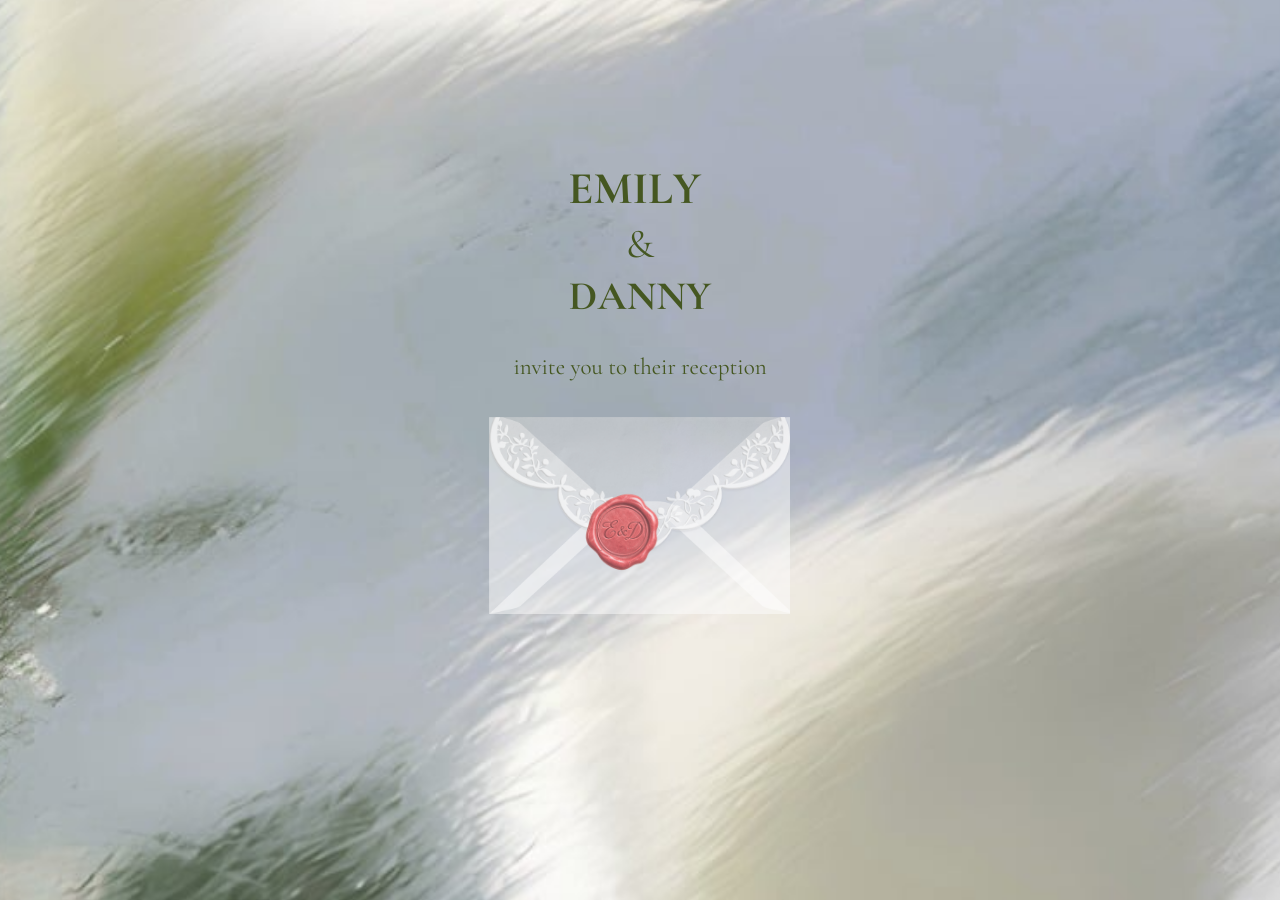
==== commit a681d863: "new website" ====
--- a/index.html
+++ b/index.html
@@ -5,11 +5,11 @@
         <meta charset="utf-8">
         <title>Emily & Danny</title>
         <meta name="app-name" content="export_website"/>
-        <meta name="build-version" content="5a50683633048157845035288d3924f4d76594e0"/>
-        <meta name="build-release-name" content="20261014-23-5a50683"/>
+        <meta name="build-version" content="7657fd52f870f4276994d79563dfb96246e17f51"/>
+        <meta name="build-release-name" content="20261016-02-7657fd5"/>
         <meta name="build-deployment-group" content="STABLE"/>
         <meta name="viewport" content="width=device-width, initial-scale=1">
-        <script nonce="16fddd90-87b6-4edf-b6fe-a4b7ad7e88f7">
+        <script nonce="dc369a8f-dd8f-4b7e-83f2-523de36e225a">
             (function pushPageBuildIdentityToNativeShell(identity) {
                 if (typeof window === 'undefined') {
                     return;
@@ -28,6 +28,7 @@
                     // iOS-shaped device
                     window.webkit.messageHandlers.pageBuildIdentityReady.postMessage(json);
                 } else if (window.ElectronBridge?.onPageBuildIdentityReady) {
+                    // Canva desktop app
                     window.ElectronBridge.onPageBuildIdentityReady(json);
                 } else {// No native platform detected. Nothing to notify.
                 }
@@ -35,30 +36,29 @@
             )({
                 stack: 'export_website',
                 variant: null,
-                version: '5a50683633048157845035288d3924f4d76594e0',
-                releaseName: '20261014-23-5a50683',
+                version: '7657fd52f870f4276994d79563dfb96246e17f51',
+                releaseName: '20261016-02-7657fd5',
                 deploymentGroup: 'STABLE'
             });
         </script>
-        <link href="assets/a5953d4993dd1afd.ltr.css" rel="stylesheet" crossorigin="anonymous">
+        <link href="assets/abe777862b0e54f9.ltr.css" rel="stylesheet" crossorigin="anonymous">
         <link href="assets/static_font_4.ltr.css" rel="stylesheet">
-        <link href="assets/e2c57a1028732872.runtime.js" rel="preload" as="script" crossorigin="anonymous" nonce="16fddd90-87b6-4edf-b6fe-a4b7ad7e88f7">
-        <link href="assets/858af1b183d13aca.s4le6a.vendor.js" rel="preload" as="script" crossorigin="anonymous" nonce="16fddd90-87b6-4edf-b6fe-a4b7ad7e88f7">
-        <link href="assets/98c126d5c5ea6411.vendor.js" rel="preload" as="script" crossorigin="anonymous" nonce="16fddd90-87b6-4edf-b6fe-a4b7ad7e88f7">
-        <link href="assets/f63ecc5cb7078235.strings.js" rel="preload" as="script" crossorigin="anonymous" nonce="16fddd90-87b6-4edf-b6fe-a4b7ad7e88f7">
-        <link href="assets/1470243cf7ba9e41.en.js" rel="preload" as="script" crossorigin="anonymous"  nonce="16fddd90-87b6-4edf-b6fe-a4b7ad7e88f7">
-        <link href="assets/d49f244d6362e2bb.js" rel="preload" as="script" crossorigin="anonymous" nonce="16fddd90-87b6-4edf-b6fe-a4b7ad7e88f7">
+        <link href="assets/720c300907966f3a.runtime.js" rel="preload" as="script" crossorigin="anonymous" nonce="dc369a8f-dd8f-4b7e-83f2-523de36e225a">
+        <link href="assets/891e04acd6d337e2.s4le6a.vendor.js" rel="preload" as="script" crossorigin="anonymous" nonce="dc369a8f-dd8f-4b7e-83f2-523de36e225a">
+        <link href="assets/63335c430bb776c5.vendor.js" rel="preload" as="script" crossorigin="anonymous" nonce="dc369a8f-dd8f-4b7e-83f2-523de36e225a">
+        <link href="assets/f63ecc5cb7078235.strings.js" rel="preload" as="script" crossorigin="anonymous" nonce="dc369a8f-dd8f-4b7e-83f2-523de36e225a">
+        <link href="assets/1470243cf7ba9e41.en.js" rel="preload" as="script" crossorigin="anonymous" nonce="dc369a8f-dd8f-4b7e-83f2-523de36e225a">
+        <link href="assets/1b123edba9b2072a.js" rel="preload" as="script" crossorigin="anonymous" nonce="dc369a8f-dd8f-4b7e-83f2-523de36e225a">
         <meta name="referrer" content="strict-origin-when-cross-origin">
-        <meta property="og:title" content="Emily & Danny">
-        <meta property="og:image" content="assets/images/51c6eddb91ba8c10806598e4075b11f8.jpg"/>
+        <meta property="og:title" content="">
+        <meta property="og:image" content="assets/images/d5b7774bf47c335dd8fd486892e2036b.jpg"/>
         <meta property="og:type" content="website">
         <link rel="shortcut icon" href="assets/images/2d0b56e7e51cf11036ad8734bdb67e2d.png">
-        <link rel="icon" href="assets/images/e53c4bd8da5e491d9ab09e7cf0daf874.png" sizes="192x192">
         <link rel="apple-touch-icon" href="assets/images/725b756a69a7d4c235070e51acd85560.png" sizes="180x180">
-        <script nonce="16fddd90-87b6-4edf-b6fe-a4b7ad7e88f7">
-            window['__canva_website_bootstrap__'] = JSON.parse('{"A":"DAHXi1R3WYs","B":"eyJhbGciOiJkaXIiLCJlbmMiOiJBMjU2R0NNIiwia2lkIjoia2lkLTE3Nzg0NzAzNjEzOTQifQ..nmi_pjrbdbJ6YN7L.E5GzOGOJDT6qBfchGA0wafYLUHtmG4_QAASBrou45_psDQ1MvEV5C_Fij9Ardb5Q1Y0UsnuLew.j0ikC8VsQJ-Lmb_MHROIUA"}');
+        <script nonce="dc369a8f-dd8f-4b7e-83f2-523de36e225a">
+            window['__canva_website_bootstrap__'] = JSON.parse('{"A":"DAHXi1R3WYs","B":"eyJhbGciOiJkaXIiLCJlbmMiOiJBMjU2R0NNIiwia2lkIjoia2lkLTE3Nzg0NzAzNjEzOTQifQ..IXLhKfqINKBEACnN.XmVes78iUKsEVxP0zYcV7GNr6wvOe2Zgzj-ynlhBgV-73KUkfi2SF5ElqNtnnK6yjBC22aF0Nw.hPIiYZNc8VN9fUNanQ0keg"}');
         </script>
-        <script nonce="16fddd90-87b6-4edf-b6fe-a4b7ad7e88f7">
+        <script nonce="dc369a8f-dd8f-4b7e-83f2-523de36e225a">
             document.addEventListener('contextmenu', (e) => {
                 const isMedia = ['img', 'image', 'video', 'svg', 'picture'].some(tagName => tagName.localeCompare(e.target.tagName, undefined, {
                     sensitivity: 'base'
@@ -67,16 +67,15 @@
             }
             );
         </script>
-        <script nonce="16fddd90-87b6-4edf-b6fe-a4b7ad7e88f7">
+        <script nonce="dc369a8f-dd8f-4b7e-83f2-523de36e225a">
             window.C_CAPTCHA_IMPLEMENTATION = 'RECAPTCHA';
         </script>
-        <script nonce="16fddd90-87b6-4edf-b6fe-a4b7ad7e88f7">
+        <script nonce="dc369a8f-dd8f-4b7e-83f2-523de36e225a">
             window.C_CAPTCHA_KEY = '6LdpNmIrAAAAAHQVezN3pBAfDjQQ2qUpo881f24o';
         </script>
-
     </head>
     <body>
-        <script nonce="16fddd90-87b6-4edf-b6fe-a4b7ad7e88f7">
+        <script nonce="dc369a8f-dd8f-4b7e-83f2-523de36e225a">
             (function() {
                 var classList = document.documentElement.classList;
                 if (classList.contains('adaptive') && window.matchMedia('(prefers-color-scheme: dark)').matches) {
@@ -88,12 +87,12 @@
             )();
         </script>
         <div id="root"></div>
-        <script nonce="16fddd90-87b6-4edf-b6fe-a4b7ad7e88f7">
+        <script nonce="dc369a8f-dd8f-4b7e-83f2-523de36e225a">
             (function() {
                 window['__canva_public_path__'] = 'assets\/';
-                window['bootstrap'] = JSON.parse('{"base":{"A?":"B","L":false,"N":false,"E":"5a50683633048157845035288d3924f4d76594e0","j":"1995977","K":1792095140,"F":{"A?":"B"},"G":"CLIENT_FULL","I":"A","O":{"A?":"B"},"M":"/_online","U":[],"V":[],"a":{"K":"export_website","H":{}},"d":{"A":"wss://www.canva.com/_stream","B":{"F":"export_website"},"C":8388608},"b":{"A?":"H","C":{"a":"WEB"},"D":{"a":"WEB","c":"en"},"E":{},"P":[],"Q":[],"R":false,"S":false}},"page":{"A":{"B":{"A?":"A","A":"TAGcbLa0hys","B":1},"C":{"A":1366,"B":768,"C":"D"},"Q":[],"R":[],"P":"en","D":"Emily & Danny","E":"","F":[],"d":{},"G":{},"Y":{},"a":[],"b":[],"V":[],"W":[],"A":[{"A?":"j","Z":{"A?":"A","A":"TAGcbLa0hys","B":1},"a":"PBC276bNlj5FKmMM","R":false,"S":false,"U":false,"P":"5","Q":{},"v":"B","t":[{"A?":"i","a":"PBLwdQkt9CRMRDxl","R":false,"S":false,"U":false,"P":"1","Q":{},"W":[],"X":[],"H":[],"L":{},"C":{"A":1366,"B":768,"C":"D"},"w":{"A":[{"D":0,"F":false,"J":false,"G":false,"H":false}],"B":[]},"r":[],"E":[{"5":{},"A?":"I","A":-5.684341886080802e-14,"B":-143.71929824561403,"D":1527.8512362778292,"C":788.9590643274855,"E":0,"F":0,"BD":[],"BE":[],"BA":[],"BB":[],"Q":false,"S":false,"P":[],"T":{},"W":{},"_":"LB8Yrp1Mcb36mPSG","a":{"I":{"A":"VAHXjUOCdLM","M":"VBSyp3hZLqmgzkD2","B":{"A":-35.22862803939671,"B":0,"D":1527.8512362778292,"C":859.4163204062789,"E":0},"C":0,"J":{},"N":[],"O":[],"Q":[],"R":[],"F":"A","I":true,"G":1},"D":0,"F":false,"J":false,"G":false,"H":false},"e":[]},{"5":{},"A?":"K","A":313.0199294550957,"B":448.7021427266084,"D":429.6717379385963,"C":45.41452,"E":0,"F":0,"BD":[],"BE":[],"BA":[],"BB":[],"X":{"A?":"B","A":24,"B":{"D":"A","G":{"A":3855421.686746988},"H":{"A":240963.85542168675}}},"Q":false,"S":false,"P":[],"T":{},"W":{},"_":"LB7nJmFHWDlQdcTm","a":{"A":[],"B":[],"C":{"A":["October 22, 2027\\n"],"B":[17],"C":[{"1":false,"3":false,"5":false,"7":false,"9":false,"B":false,"C":"YAFdJtfMD6Y,0","D":false,"F":false,"G":"37.9274px","H":false,"I":"semibold","J":false,"K":"italic","L":false,"M":"#f6eee2","N":false,"P":false,"R":false,"T":false,"V":false,"X":false,"BN":false,"Z":false,"b":false,"c":"center","d":false,"f":false,"h":false,"j":false,"BL":false,"l":false,"n":false,"p":false,"q":"normal","r":false,"t":false,"v":false,"x":false,"z":false,"_":false,"BB":false,"BD":false,"BF":false,"BG":"none","BH":false,"BJ":false,"BP":false,"BR":false,"BT":false,"B-":[],"B_":[],"CA":{}},{"1":false,"3":false,"5":false,"7":false,"9":false,"B":false,"D":false,"F":false,"H":false,"J":false,"L":false,"N":false,"P":false,"R":false,"T":false,"V":false,"W":"0em","X":false,"BN":false,"Y":"1.4em","Z":false,"b":false,"d":false,"f":false,"h":false,"j":false,"BL":false,"l":false,"n":false,"p":false,"r":false,"t":false,"v":false,"x":false,"z":false,"_":false,"BB":false,"BC":"0em","BD":false,"BF":false,"BH":false,"BJ":false,"BP":false,"BR":false,"BT":false,"B-":[],"B_":[],"CA":{}},{"1":false,"3":false,"5":false,"7":false,"9":false,"B":false,"D":true,"F":false,"H":true,"J":true,"L":true,"N":true,"P":false,"R":false,"T":false,"V":false,"X":true,"BN":false,"Z":true,"b":false,"d":true,"f":false,"h":false,"j":false,"BL":false,"l":false,"n":false,"p":false,"r":true,"t":false,"v":false,"x":false,"z":false,"_":false,"BB":false,"BD":true,"BF":false,"BH":true,"BJ":false,"BP":false,"BR":false,"BT":false,"B-":[],"B_":[],"CA":{}}],"D":[0,16,1],"E":{}},"E":{},"G":{}},"b":{"A":[17]},"d":"A","l":false,"g":false,"h":"A"}],"I":[]},{"A?":"i","a":"PB7TPz5x0Zn4ByDT","R":false,"S":false,"U":false,"Q":{},"W":[],"X":[],"H":[],"L":{},"C":{"A":1366,"B":687,"C":"D"},"G":{"A":"EAE6W1D603A","B":1,"C":2},"D":{"B":{"A":{"A?":"d","A":"MAE2Dszc8Gs","B":1},"B":{"A":0,"B":-383.66666666666674,"D":2133.3333333333335,"C":1200,"E":0},"E":0.25,"C":{}},"C":"#6a89e7","D":0,"F":false,"J":false,"G":false,"H":false},"r":[],"E":[{"5":{},"A?":"I","A":92.76858277431603,"B":575.6683491233889,"D":752.1942516770519,"C":501.46283445136794,"E":0,"F":0,"BD":[],"BE":[],"BA":[],"BB":[],"X":{"A?":"B","A":1,"B":{"C":"D","G":{"A":5000000},"H":{"A":2000000}}},"Q":false,"S":false,"P":[],"T":{},"W":{},"_":"LBxSX5cQS9CfZV05","a":{"B":{"A":{"A?":"d","A":"MAHW7LRldZc","B":1},"B":{"A":0,"B":0,"D":752.1942516770519,"C":501.46283445136794,"E":0},"E":0,"C":{}},"D":0,"F":false,"J":false,"G":false,"H":false},"e":[]},{"5":{},"A?":"H","A":34.507276556546344,"B":55.33854869102015,"D":520.3298004323688,"C":652.4927234434537,"E":0,"F":0,"BD":[],"BE":[],"BA":[],"BB":[],"X":{"A?":"B","A":1,"B":{"C":"B","G":{"A":1000000},"H":{"A":400000}}},"Q":false,"S":false,"P":[],"T":{},"W":{},"_":"LBRpFDdcckYbLpFC","b":533.4405776243468,"a":668.9336167179606,"y":{},"e":{},"c":[{"5":{},"A?":"K","A":1.2434497875801753e-13,"B":76.35087719298247,"D":373.25344312142283,"C":41.06668,"E":0,"F":0,"BD":[],"BE":[],"BA":[],"BB":[],"Q":false,"S":false,"N":"heading2","P":[],"T":{},"W":{},"_":"LBHp6n3xPFZJ01xy","a":{"A":[],"B":[],"C":{"A":["Our Love Story\\n"],"B":[15],"C":[{"1":false,"3":false,"5":false,"7":false,"9":false,"B":false,"C":"YAFdJtfMD6Y,0","D":false,"F":false,"G":"34.6666px","H":false,"I":"semibold","J":false,"K":"italic","L":false,"M":"#644f44","N":false,"P":false,"R":false,"T":false,"V":false,"X":false,"BN":false,"Z":false,"b":false,"c":"center","d":false,"f":false,"h":false,"j":false,"BL":false,"l":false,"n":false,"p":false,"r":false,"t":false,"v":false,"x":false,"z":false,"_":false,"BB":false,"BD":false,"BF":false,"BH":false,"BJ":false,"BP":false,"BR":false,"BT":false,"B-":[],"B_":[],"CA":{}},{"0":"none","1":false,"3":false,"5":false,"7":false,"9":false,"B":false,"D":false,"F":false,"H":false,"J":false,"L":false,"N":false,"P":false,"R":false,"T":false,"V":false,"W":"0em","X":false,"BN":false,"Y":"1.4em","Z":false,"b":false,"d":false,"f":false,"h":false,"j":false,"BL":false,"l":false,"n":false,"p":false,"r":false,"t":false,"v":false,"x":false,"z":false,"_":false,"BB":false,"BD":false,"BF":false,"BH":false,"BJ":false,"BP":false,"BR":false,"BT":false,"B-":[],"B_":[],"CA":{}},{"1":true,"3":false,"5":false,"7":false,"9":false,"B":false,"D":true,"F":false,"H":true,"J":true,"L":true,"N":true,"P":false,"R":false,"T":false,"V":false,"X":true,"BN":false,"Z":true,"b":false,"d":true,"f":false,"h":false,"j":false,"BL":false,"l":false,"n":false,"p":false,"r":false,"t":false,"v":false,"x":false,"z":false,"_":false,"BB":false,"BD":false,"BF":false,"BH":false,"BJ":false,"BP":false,"BR":false,"BT":false,"B-":[],"B_":[],"CA":{}}],"D":[0,14,1],"E":{}},"E":{},"G":{}},"b":{"A":[15]},"d":"A","l":false,"g":false,"h":"A"},{"5":{},"A?":"K","A":83.17116479173029,"B":0,"D":533.4405776243468,"C":585.7624519262308,"E":0,"F":0,"BD":[],"BE":[],"BA":[],"BB":[],"X":{"A?":"B","A":1},"Q":false,"S":false,"N":"paragraph1","P":[],"T":{},"W":{},"_":"LBshKFqyNbrqR6rF","a":{"A":[],"B":[],"C":{"A":["Our love story began on our first date at Barcade, where playful competition and a few rounds of arcade games brought us closer. What started as a fun night out continued over hot pot and endless conversation, marking the beginning of something neither of us knew would mean so much. One date turned into countless memories, and the rest is history.\\n","\\n","In a lot of ways, we\'re opposites. One of us is always sweating while the other is perpetually freezing, so agreeing on the thermostat is pretty much impossible. But somehow, that\'s part of what makes us work.\\n","\\n","We love playing games together, exploring new places, and finding adventures wherever we go. We\'re also the kind of couple who checks the forecast and goes anyway. From our annual winter walk across the Brooklyn Bridge (the colder, the better, apparently), to a blizzard ferry ride to catch a glimpse of the Statue of Liberty when we could barely see a thing, to getting lost on Devil\'s Trail after sunset, we\'ve had our fair share of questionable adventures. We even decided a snowstorm was the perfect time to buy our first rice cooker together.\\n","\\n","Some of our favorite memories are the ones where we probably should\'ve just stayed home.\\n","\\n","\\n"],"B":[1202],"C":[{"1":false,"3":false,"5":false,"7":false,"9":false,"B":false,"C":"YAFdJtfMD6Y,0","D":false,"F":false,"G":"18.1714px","H":false,"J":false,"L":false,"M":"#644f44","N":false,"P":false,"R":false,"T":false,"V":false,"X":false,"BN":false,"Z":false,"b":false,"c":"center","d":false,"f":false,"h":false,"j":false,"BL":false,"l":false,"n":false,"p":false,"r":false,"t":false,"v":false,"x":false,"z":false,"_":false,"BB":false,"BD":false,"BF":false,"BH":false,"BJ":false,"BP":false,"BR":false,"BT":false,"B-":[],"B_":[],"CA":{}},{"0":"none","1":false,"3":false,"5":false,"7":false,"9":false,"B":false,"D":false,"F":false,"H":false,"J":false,"L":false,"N":false,"P":false,"R":false,"T":false,"V":false,"W":"0em","X":false,"BN":false,"Y":"1.4em","Z":false,"b":false,"d":false,"f":false,"h":false,"j":false,"BL":false,"l":false,"n":false,"p":false,"r":false,"t":false,"v":false,"x":false,"z":false,"_":false,"BB":false,"BD":false,"BF":false,"BH":false,"BJ":false,"BP":false,"BR":false,"BT":false,"B-":[],"B_":[],"CA":{}},{"1":true,"3":false,"5":false,"7":false,"9":false,"B":false,"D":true,"F":false,"H":true,"J":false,"L":false,"N":true,"P":false,"R":false,"T":false,"V":false,"X":true,"BN":false,"Z":true,"b":false,"d":true,"f":false,"h":false,"j":false,"BL":false,"l":false,"n":false,"p":false,"r":false,"t":false,"v":false,"x":false,"z":false,"_":false,"BB":false,"BD":false,"BF":false,"BH":false,"BJ":false,"BP":false,"BR":false,"BT":false,"B-":[],"B_":[],"CA":{}}],"D":[0,1201,1],"E":{}},"E":{},"G":{}},"b":{"A":[65,69,76,68,72,1,74,76,60,1,66,72,65,79,71,79,72,44,1,71,18,1,1]},"d":"A","e":520.3298004323689,"f":571.36572,"l":false,"g":false,"h":"A"}],"d":[]}],"I":[]},{"A?":"i","a":"PBRyMQCZ7HY84rXN","R":false,"S":false,"U":false,"Q":{},"W":[],"X":[],"H":[],"L":{},"C":{"A":1366,"B":234,"C":"D"},"D":{"C":"#d8cbd2","D":0,"F":false,"J":false,"G":false,"H":false},"r":[],"E":[{"5":{},"A?":"O","A":45.13318713450296,"B":407.10730994152055,"D":574.9345029239763,"C":143.73362573099408,"E":0,"F":0,"BD":[],"BE":[],"BA":[],"BB":[],"X":{"A?":"B","A":6},"Q":false,"S":false,"P":[],"T":{},"W":{},"_":"LBsNr1Y4Pg5Gc6MY","a":"https://www.tickcounter.com/countdown/11891741/reception","b":800,"c":200},{"5":{},"A?":"K","A":23.233107134502966,"B":537.0950292397661,"D":314.9590643274853,"C":43.80016,"E":0,"F":0,"BD":[],"BE":[],"BA":[],"BB":[],"X":{"A?":"B","A":1,"B":{"C":"B","G":{"A":1000000},"H":{"A":400000}}},"Q":false,"S":false,"P":[],"T":{},"W":{},"_":"LBFVLCsYFmJ5XXDR","a":{"A":[],"B":[],"C":{"A":["See you in\\n"],"B":[11],"C":[{"1":false,"3":false,"5":false,"7":false,"9":false,"B":false,"C":"YADiCfkQMrc,0","D":false,"F":false,"G":"37.3328px","H":false,"J":false,"L":false,"M":"#644f44","N":false,"P":false,"R":false,"T":false,"V":false,"W":"0.015em","X":false,"BN":false,"Y":"1.5em","Z":false,"b":false,"c":"center","d":false,"f":false,"h":false,"j":false,"BL":false,"l":false,"n":false,"p":false,"q":"normal","r":false,"t":false,"v":false,"x":false,"z":false,"_":false,"BB":false,"BD":false,"BF":false,"BH":false,"BJ":false,"BP":false,"BR":false,"BT":false,"B-":[],"B_":[],"CA":{}},{"1":false,"3":false,"5":false,"7":false,"9":false,"B":false,"D":false,"F":false,"H":false,"J":false,"L":false,"N":false,"P":false,"R":false,"T":false,"V":false,"X":false,"BN":false,"Z":false,"b":false,"d":false,"f":false,"h":false,"j":false,"BL":false,"l":false,"n":false,"p":false,"r":false,"t":false,"v":false,"x":false,"z":false,"_":false,"BB":false,"BC":"0em","BD":false,"BF":false,"BH":false,"BJ":false,"BP":false,"BR":false,"BT":false,"B-":[],"B_":[],"CA":{}},{"1":false,"3":false,"5":false,"7":false,"9":false,"B":false,"D":true,"F":false,"H":true,"J":false,"L":false,"N":true,"P":false,"R":false,"T":false,"V":false,"X":true,"BN":false,"Z":true,"b":false,"d":true,"f":false,"h":false,"j":false,"BL":false,"l":false,"n":false,"p":false,"r":true,"t":false,"v":false,"x":false,"z":false,"_":false,"BB":false,"BD":true,"BF":false,"BH":false,"BJ":false,"BP":false,"BR":false,"BT":false,"B-":[],"B_":[],"CA":{}}],"D":[0,10,1],"E":{}},"E":{},"G":{}},"b":{"A":[11]},"d":"A","l":false,"h":"A"},{"5":{},"A?":"J","A":24.200000000000003,"B":942.7506589512092,"D":78.58230782857521,"C":52.568128654970636,"E":0,"F":0,"BD":[],"BE":[],"BA":[],"BB":[],"Q":false,"S":false,"P":[],"T":{},"W":{},"_":"LBR89zVZ2yc3ZwVn","a":{"A":0,"B":0,"D":64,"C":64},"b":[{"A":"M0 0H64V64H0z","B":{"C":"#d8cbd2","D":0,"F":false,"J":false,"G":false,"H":false},"D":0}],"d":[],"c":{"A":{"A":0,"B":0,"D":64,"C":64},"B":42.87525746827633,"C":28.68167292342814,"D":"A","E":"A"},"e":{"A":false,"B":false},"f":[{"A":{"A":[],"B":[],"C":{"A":["\\n"],"B":[1],"C":[{"0":"none","1":false,"3":false,"5":false,"7":false,"9":false,"B":false,"C":"YAFdJjTk5UU,0","D":false,"F":false,"G":"6.66667px","H":false,"I":"normal","J":false,"K":"normal","L":false,"M":"#ffffff","N":false,"P":false,"R":false,"T":false,"V":false,"W":"0em","X":false,"BN":false,"Y":"1.4em","Z":false,"b":false,"c":"center","d":false,"f":false,"h":false,"j":false,"BL":false,"l":false,"n":false,"p":false,"q":"normal","r":false,"t":false,"v":false,"x":false,"z":false,"_":false,"BB":false,"BD":false,"BF":false,"BH":false,"BJ":false,"BP":false,"BR":false,"BT":false,"B-":[],"B_":[],"CA":{}},{"1":true,"3":false,"5":false,"7":false,"9":false,"B":false,"D":true,"F":false,"H":true,"J":true,"L":true,"N":true,"P":false,"R":false,"T":false,"V":false,"X":true,"BN":false,"Z":true,"b":false,"d":true,"f":false,"h":false,"j":false,"BL":false,"l":false,"n":false,"p":false,"r":true,"t":false,"v":false,"x":false,"z":false,"_":false,"BB":false,"BD":false,"BF":false,"BH":false,"BJ":false,"BP":false,"BR":false,"BT":false,"B-":[],"B_":[],"CA":{}}],"D":[0,1],"E":{}},"E":{},"G":{}},"B":{"A":[]},"D":{"A":0,"B":0,"D":64,"C":64},"E":[4],"F":"B"}],"g":[],"h":{"A?":"H","A":52.568128654970636}}],"I":[]},{"A?":"i","a":"PBgd654BxjFn7WtM","R":false,"S":false,"U":false,"P":"2","Q":{},"K":7,"W":[],"X":[],"H":[],"L":{},"C":{"A":1366,"B":406,"C":"D"},"G":{"A":"EAGpX9g3Lrs","B":1,"C":6},"w":{"A":[{"C":"#f8f4ee","D":0,"F":false,"J":false,"G":false,"H":false}],"B":[]},"r":[],"E":[{"5":{},"A?":"L","A":38.06717431765023,"B":85.74610387366863,"D":530.1567388581595,"C":336.7795311600211,"E":0,"F":0,"BD":[],"BE":[],"BA":[],"BB":[],"X":{"A?":"B","A":1,"B":{"C":"B","G":{"A":5000000},"H":{"A":2000000}}},"Q":false,"S":false,"P":[],"T":{},"W":{},"_":"LB8WM4HQgQDX8qwl","a":{"a":{"A":{"B":{"A":{"A?":"d","A":"MAHYGV-tRRQ","B":1},"B":{"A":0,"B":-39.35510506585456,"D":608.8669489898688,"C":336.7795311600211,"E":0},"E":0,"C":{}},"D":0,"F":false,"J":false,"G":false,"H":false},"B":{"A":0,"B":"#000000","C":[],"f":false},"C":[0]}},"b":{"A":[{"A":["a"]}],"B":["1fr"],"C":["1fr"],"D":10,"E":10}},{"5":{},"A?":"H","A":81.01825881274424,"B":720.4072348187159,"D":534.0295377768277,"C":94.3627754599029,"E":0,"F":0,"BD":[],"BE":[],"BA":[],"BB":[],"Q":false,"S":false,"P":[],"T":{},"W":{},"_":"LBr6zVfS1pM2NBMj","b":534.0295377768277,"a":94.3627754599029,"y":{},"e":{},"c":[{"5":{},"A?":"K","A":-7.105427357601002e-15,"B":5.684341886080802e-14,"D":534.0295377768279,"C":35.99998,"E":0,"F":0,"BD":[],"BE":[],"BA":[],"BB":[],"Q":false,"S":false,"N":"pretitle","P":[],"T":{},"W":{},"_":"LB8jBtpbcBJbD1cN","a":{"A":[],"B":[],"C":{"A":["Day 1 \\n","WElcome Event\\n"],"B":[21],"C":[{"0":"uppercase","1":false,"3":false,"5":false,"7":false,"9":false,"B":false,"C":"YAFdJtfMD6Y,0","D":false,"F":false,"G":"13.3334px","H":false,"J":false,"L":false,"M":"#222222","N":false,"P":false,"R":false,"T":false,"V":false,"W":"0.015em","X":false,"BN":false,"Y":"1.5em","Z":false,"b":false,"d":false,"f":false,"h":false,"j":false,"BL":false,"l":false,"n":false,"p":false,"r":false,"t":false,"v":false,"x":false,"z":false,"_":false,"BB":false,"BD":false,"BF":false,"BH":false,"BJ":false,"BP":false,"BR":false,"BT":false,"B-":[],"B_":[],"CA":{}},{"1":false,"3":false,"5":false,"7":false,"9":false,"B":false,"D":false,"F":false,"H":false,"J":false,"L":false,"N":false,"O":"none","P":false,"Q":"","R":false,"T":false,"V":false,"X":false,"BN":false,"Z":false,"a":"ltr","b":false,"c":"start","d":false,"e":"none","f":false,"g":"0","h":false,"j":false,"BL":false,"k":"0em","l":false,"n":false,"p":false,"r":false,"t":false,"v":false,"x":false,"z":false,"_":false,"BB":false,"BC":"0em","BD":false,"BE":"body","BF":false,"BH":false,"BI":"0em","BJ":false,"BP":false,"BR":false,"BT":false,"B-":[],"B_":[],"CA":{}},{"1":true,"3":false,"5":false,"7":false,"9":false,"B":false,"D":true,"F":false,"H":true,"J":false,"L":false,"N":true,"P":true,"R":true,"T":false,"V":false,"X":true,"BN":false,"Z":true,"b":true,"d":true,"f":true,"h":true,"j":false,"BL":false,"l":true,"n":false,"p":false,"r":false,"t":false,"v":false,"x":false,"z":false,"_":false,"BB":false,"BD":true,"BF":true,"BH":false,"BJ":true,"BP":false,"BR":false,"BT":false,"B-":[],"B_":[],"CA":{}}],"D":[0,20,1],"E":{}},"E":{},"G":{}},"b":{"A":[7,14]},"d":"B","l":false,"h":"A"},{"5":{},"A?":"K","A":42.90802972995145,"B":5.684341886080802e-14,"D":534.0295377768279,"C":25.346696,"E":0,"F":0,"BD":[],"BE":[],"BA":[],"BB":[],"Q":false,"S":false,"N":"heading","P":[],"T":{},"W":{},"_":"LBsqXQc775S8PJz3","a":{"A":[],"B":[],"C":{"A":["Thurs, October 21, 2027\\n"],"B":[24],"C":[{"1":false,"3":false,"5":false,"7":false,"9":false,"B":false,"C":"YAFdJtfMD6Y,0","D":false,"F":false,"G":"21.3336px","H":false,"I":"semibold","J":false,"L":false,"M":"#222222","N":false,"P":false,"R":false,"T":false,"V":false,"X":false,"BN":false,"Y":"1.09em","Z":false,"b":false,"d":false,"f":false,"h":false,"j":false,"BL":false,"l":false,"n":false,"p":false,"r":false,"t":false,"v":false,"x":false,"z":false,"_":false,"BB":false,"BD":false,"BF":false,"BH":false,"BJ":false,"BP":false,"BR":false,"BT":false,"B-":[],"B_":[],"CA":{}},{"1":false,"3":false,"5":false,"7":false,"9":false,"B":false,"D":false,"F":false,"H":false,"J":false,"L":false,"N":false,"O":"none","P":false,"Q":"","R":false,"T":false,"V":false,"W":"0em","X":false,"BN":false,"Z":false,"a":"ltr","b":false,"c":"start","d":false,"e":"none","f":false,"g":"0","h":false,"j":false,"BL":false,"k":"0em","l":false,"n":false,"p":false,"r":false,"t":false,"v":false,"x":false,"z":false,"_":false,"BB":false,"BC":"0em","BD":false,"BE":"body","BF":false,"BH":false,"BI":"0em","BJ":false,"BP":false,"BR":false,"BT":false,"B-":[],"B_":[],"CA":{}},{"1":false,"3":false,"5":false,"7":false,"9":false,"B":false,"D":true,"F":false,"H":true,"J":true,"L":false,"N":true,"P":true,"R":true,"T":false,"V":false,"X":true,"BN":false,"Z":true,"b":true,"d":true,"f":true,"h":true,"j":false,"BL":false,"l":true,"n":false,"p":false,"r":false,"t":false,"v":false,"x":false,"z":false,"_":false,"BB":false,"BD":true,"BF":true,"BH":false,"BJ":true,"BP":false,"BR":false,"BT":false,"B-":[],"B_":[],"CA":{}}],"D":[0,23,1],"E":{}},"E":{},"G":{}},"b":{"A":[24]},"d":"B","l":false,"h":"A"},{"5":{},"A?":"K","A":75.16277545990286,"B":5.684341886080802e-14,"D":534.0295377768279,"C":19.2,"E":0,"F":0,"BD":[],"BE":[],"BA":[],"BB":[],"Q":false,"S":false,"N":"paragraph","P":[],"T":{},"W":{},"_":"LBLg4yHx2yYyzKwC","a":{"A":[],"B":[],"C":{"A":["8:00 - 10:00 PM\\n"],"B":[16],"C":[{"1":false,"3":false,"5":false,"7":false,"9":false,"B":false,"C":"YAFdJtfMD6Y,0","D":false,"F":false,"H":false,"J":false,"L":false,"M":"#222222","N":false,"P":false,"R":false,"T":false,"V":false,"W":"0.015em","X":false,"BN":false,"Y":"1.5em","Z":false,"b":false,"d":false,"f":false,"h":false,"j":false,"BL":false,"l":false,"n":false,"p":false,"r":false,"t":false,"v":false,"x":false,"z":false,"_":false,"BB":false,"BD":false,"BF":false,"BH":false,"BJ":false,"BP":false,"BR":false,"BT":false,"B-":[],"B_":[],"CA":{}},{"0":"none","1":false,"3":false,"5":false,"7":false,"9":false,"B":false,"D":false,"F":false,"G":"16px","H":false,"J":false,"L":false,"N":false,"O":"none","P":false,"Q":"","R":false,"T":false,"V":false,"X":false,"BN":false,"Z":false,"a":"ltr","b":false,"c":"start","d":false,"e":"none","f":false,"g":"0","h":false,"j":false,"BL":false,"k":"0em","l":false,"n":false,"p":false,"r":false,"t":false,"v":false,"x":false,"z":false,"_":false,"BB":false,"BC":"0em","BD":false,"BE":"body","BF":false,"BH":false,"BI":"0em","BJ":false,"BP":false,"BR":false,"BT":false,"B-":[],"B_":[],"CA":{}},{"1":true,"3":false,"5":false,"7":false,"9":false,"B":false,"D":true,"F":false,"H":true,"J":false,"L":false,"N":true,"P":true,"R":true,"T":false,"V":false,"X":true,"BN":false,"Z":true,"b":true,"d":true,"f":true,"h":true,"j":false,"BL":false,"l":true,"n":false,"p":false,"r":false,"t":false,"v":false,"x":false,"z":false,"_":false,"BB":false,"BD":true,"BF":true,"BH":false,"BJ":true,"BP":false,"BR":false,"BT":false,"B-":[],"B_":[],"CA":{}}],"D":[0,15,1],"E":{}},"E":{},"G":{}},"b":{"A":[16]},"d":"B","l":false,"h":"A"}],"d":[]},{"5":{},"A?":"H","A":190.59999750000003,"B":720.4072348187159,"D":534.0299801826075,"C":177.97912230965298,"E":0,"F":0,"BD":[],"BE":[],"BA":[],"BB":[],"Q":false,"S":false,"P":[],"T":{},"W":{},"_":"LBqstRpMcd7r4lMq","b":534.0299801826075,"a":177.97912230965298,"y":{},"e":{},"c":[{"5":{},"A?":"K","A":37.979117309652906,"B":0,"D":534.0299801826075,"C":140.000005,"E":0,"F":0,"BD":[],"BE":[],"BA":[],"BB":[],"Q":false,"S":false,"N":"paragraph","P":[],"T":{},"W":{},"_":"LBWKzCmRYPZBhkFv","a":{"A":[],"B":[],"C":{"A":["47 3rd Ave, New York\\n","\\n","The evening before, join us for cocktails, light bites, and a little friendly competition with billiards and ping pong as we kick off the celebrations! Choose your team: Team Emily or Team Danny, and let the games begin! 🥂\\n","\\n"],"B":[247],"C":[{"1":false,"3":false,"5":false,"7":false,"9":false,"B":false,"C":"YAFdJtfMD6Y,0","D":false,"F":false,"H":false,"J":false,"K":"italic","L":false,"M":"#222222","N":false,"P":false,"Q":"https://www.google.com/maps/place/sugar+mouse/data=!4m2!3m1!1s0x89c259d03dae3a81:0x1d4ed43410a9b538?sa=X&ved=1t:242&ictx=111","R":false,"T":false,"V":false,"W":"0.015em","X":false,"BN":false,"Y":"1.5em","Z":false,"b":false,"d":false,"f":false,"h":false,"j":false,"BL":false,"l":false,"n":false,"p":false,"r":false,"t":false,"v":false,"x":false,"z":false,"_":false,"BB":false,"BD":false,"BF":false,"BH":false,"BJ":false,"BP":false,"BR":false,"BT":false,"B-":[],"B_":[],"CA":{}},{"1":false,"3":false,"5":false,"7":false,"9":false,"B":false,"D":false,"F":false,"H":false,"J":false,"L":false,"N":false,"P":false,"R":true,"T":false,"V":false,"X":false,"BN":false,"Z":false,"b":false,"d":false,"f":false,"h":false,"j":false,"BL":false,"l":false,"n":false,"p":false,"r":false,"t":false,"v":false,"x":false,"z":false,"_":false,"BB":false,"BD":false,"BF":false,"BH":false,"BJ":false,"BP":false,"BR":false,"BT":false,"B-":[],"B_":[],"CA":{}},{"1":false,"3":false,"5":false,"7":false,"9":false,"B":false,"D":false,"F":false,"H":false,"J":false,"L":true,"N":false,"P":false,"R":false,"T":false,"V":false,"X":false,"BN":false,"Z":false,"b":false,"d":false,"f":false,"h":false,"j":false,"BL":false,"l":false,"n":false,"p":false,"r":false,"t":false,"v":false,"x":false,"z":false,"_":false,"BB":false,"BD":false,"BF":false,"BH":false,"BJ":false,"BP":false,"BR":false,"BT":false,"B-":[],"B_":[],"CA":{}},{"1":false,"3":false,"5":false,"7":false,"9":false,"B":false,"D":false,"F":false,"G":"17.3333px","H":false,"J":false,"L":false,"N":false,"P":false,"R":false,"T":false,"V":false,"X":false,"BN":false,"Z":false,"b":false,"d":false,"f":false,"h":false,"j":false,"BL":false,"l":false,"n":false,"p":false,"r":false,"t":false,"v":false,"x":false,"z":false,"_":false,"BB":false,"BD":false,"BF":false,"BH":false,"BJ":false,"BP":false,"BR":false,"BT":false,"B-":[],"B_":[],"CA":{}},{"0":"none","1":false,"3":false,"5":false,"7":false,"9":false,"B":false,"D":false,"F":false,"G":"16px","H":false,"J":false,"L":false,"N":false,"O":"none","P":false,"Q":"","R":false,"T":false,"V":false,"X":false,"BN":false,"Z":false,"a":"ltr","b":false,"c":"start","d":false,"e":"none","f":false,"g":"0","h":false,"j":false,"BL":false,"k":"0em","l":false,"n":false,"p":false,"r":false,"t":false,"v":false,"x":false,"z":false,"_":false,"BB":false,"BC":"0em","BD":false,"BE":"body","BF":false,"BH":false,"BI":"0em","BJ":false,"BP":false,"BR":false,"BT":false,"B-":[],"B_":[],"CA":{}},{"1":false,"3":false,"5":false,"7":false,"9":false,"B":false,"D":false,"F":false,"G":"17.3333px","H":false,"J":false,"L":false,"N":false,"P":false,"R":false,"T":false,"V":false,"X":false,"BN":false,"Z":false,"b":false,"d":false,"f":false,"h":false,"j":false,"BL":false,"l":false,"n":false,"p":false,"r":false,"t":false,"v":false,"x":false,"z":false,"_":false,"BB":false,"BD":false,"BF":false,"BH":false,"BJ":false,"BP":false,"BR":false,"BT":false,"B-":[],"B_":[],"CA":{}},{"1":true,"3":false,"5":false,"7":false,"9":false,"B":false,"D":true,"F":false,"H":true,"J":false,"L":false,"N":true,"P":true,"R":true,"T":false,"V":false,"X":true,"BN":false,"Z":true,"b":true,"d":true,"f":true,"h":true,"j":false,"BL":false,"l":true,"n":false,"p":false,"r":false,"t":false,"v":false,"x":false,"z":false,"_":false,"BB":false,"BD":true,"BF":true,"BH":false,"BJ":true,"BP":false,"BR":false,"BT":false,"B-":[],"B_":[],"CA":{}}],"D":[0,21,1,1,222,1,1],"E":{}},"E":{},"G":{}},"b":{"A":[21,1,90,83,54,1]},"d":"B","l":false,"g":false,"h":"A"},{"5":{},"A?":"K","A":1.4210854715202004e-14,"B":0,"D":534.0299801826075,"C":29.786685,"E":0,"F":0,"BD":[],"BE":[],"BA":[],"BB":[],"Q":false,"S":false,"N":"heading","P":[],"T":{},"W":{},"_":"LBGRZg3JfNNFFW5p","a":{"A":[],"B":[],"C":{"A":["Sugar Mouse NYC\\n"],"B":[16],"C":[{"1":false,"3":false,"5":false,"7":false,"9":false,"B":false,"C":"YAFdJtfMD6Y,0","D":false,"F":false,"G":"25.3335px","H":false,"I":"semibold","J":false,"L":false,"M":"#222222","N":false,"P":false,"R":false,"T":false,"V":false,"X":false,"BN":false,"Y":"1.09em","Z":false,"b":false,"d":false,"f":false,"h":false,"j":false,"BL":false,"l":false,"n":false,"p":false,"r":false,"t":false,"v":false,"x":false,"z":false,"_":false,"BB":false,"BD":false,"BF":false,"BH":false,"BJ":false,"BP":false,"BR":false,"BT":false,"B-":[],"B_":[],"CA":{}},{"1":false,"3":false,"5":false,"7":false,"9":false,"B":false,"D":false,"F":false,"H":false,"J":false,"L":false,"N":false,"O":"none","P":false,"Q":"","R":false,"T":false,"V":false,"W":"0em","X":false,"BN":false,"Z":false,"a":"ltr","b":false,"c":"start","d":false,"e":"none","f":false,"g":"0","h":false,"j":false,"BL":false,"k":"0em","l":false,"n":false,"p":false,"r":false,"t":false,"v":false,"x":false,"z":false,"_":false,"BB":false,"BC":"0em","BD":false,"BE":"body","BF":false,"BH":false,"BI":"0em","BJ":false,"BP":false,"BR":false,"BT":false,"B-":[],"B_":[],"CA":{}},{"1":false,"3":false,"5":false,"7":false,"9":false,"B":false,"D":true,"F":false,"H":true,"J":true,"L":false,"N":true,"P":true,"R":true,"T":false,"V":false,"X":true,"BN":false,"Z":true,"b":true,"d":true,"f":true,"h":true,"j":false,"BL":false,"l":true,"n":false,"p":false,"r":false,"t":false,"v":false,"x":false,"z":false,"_":false,"BB":false,"BD":true,"BF":true,"BH":false,"BJ":true,"BP":false,"BR":false,"BT":false,"B-":[],"B_":[],"CA":{}}],"D":[0,15,1],"E":{}},"E":{},"G":{}},"b":{"A":[16]},"d":"B","l":false,"g":false,"h":"A"}],"d":[]}],"I":[]},{"A?":"i","a":"PBllClP5HNZRVxcW","R":false,"S":false,"U":false,"Q":{},"K":7,"W":[],"X":[],"H":[],"L":{},"C":{"A":1366,"B":433,"C":"D"},"G":{"A":"EAGpX9g3Lrs","B":1,"C":6},"w":{"A":[{"C":"#f8f4ee","D":0,"F":false,"J":false,"G":false,"H":false}],"B":[]},"r":[],"E":[{"5":{},"A?":"L","A":51.502322229387886,"B":81.25487580349329,"D":538.0258044470963,"C":346.1239766081871,"E":0,"F":0,"BD":[],"BE":[],"BA":[],"BB":[],"X":{"A?":"B","A":1,"B":{"C":"B","G":{"A":5000000},"H":{"A":2000000}}},"Q":false,"S":false,"P":[],"T":{},"W":{},"_":"LBKYpGYGKH1GL5xH","a":{"a":{"A":{"B":{"A":{"A?":"d","A":"MAHW6_iqDUU","B":1},"I":{"A?":"d","A":"MAHXYQ6c4UA","B":1},"B":{"A":-6.279946511605232,"B":0,"D":538.0258044470963,"C":358.68386963139756,"E":0},"E":0,"C":{}},"D":0,"F":false,"J":false,"G":false,"H":false},"B":{"A":0,"B":"#000000","C":[],"f":false},"C":[0]}},"b":{"A":[{"A":["a"]}],"B":["1fr"],"C":["1fr"],"D":10,"E":10}},{"5":{},"A?":"H","A":46.2283546387697,"B":723.4018292712793,"D":534.0295377768277,"C":94.36277545990293,"E":0,"F":0,"BD":[],"BE":[],"BA":[],"BB":[],"X":{"A?":"B","A":1},"Q":false,"S":false,"P":[],"T":{},"W":{},"_":"LBZJzmZzYLCHBQTv","b":534.0295377768277,"a":94.36277545990293,"y":{},"e":{},"c":[{"5":{},"A?":"K","A":-3.552713678800501e-15,"B":5.684341886080802e-14,"D":534.0295377768279,"C":35.99998,"E":0,"F":0,"BD":[],"BE":[],"BA":[],"BB":[],"Q":false,"S":false,"N":"pretitle","P":[],"T":{},"W":{},"_":"LBwpnYDRnv4vQCf8","a":{"A":[],"B":[],"C":{"A":["Day 2\\n","Reception\\n"],"B":[16],"C":[{"0":"uppercase","1":false,"3":false,"5":false,"7":false,"9":false,"B":false,"C":"YAFdJtfMD6Y,0","D":false,"F":false,"G":"13.3334px","H":false,"J":false,"L":false,"M":"#222222","N":false,"P":false,"R":false,"T":false,"V":false,"W":"0.015em","X":false,"BN":false,"Y":"1.5em","Z":false,"b":false,"d":false,"f":false,"h":false,"j":false,"BL":false,"l":false,"n":false,"p":false,"r":false,"t":false,"v":false,"x":false,"z":false,"_":false,"BB":false,"BD":false,"BF":false,"BH":false,"BJ":false,"BP":false,"BR":false,"BT":false,"B-":[],"B_":[],"CA":{}},{"1":false,"3":false,"5":false,"7":false,"9":false,"B":false,"D":false,"F":false,"H":false,"J":false,"L":false,"N":false,"O":"none","P":false,"Q":"","R":false,"T":false,"V":false,"X":false,"BN":false,"Z":false,"a":"ltr","b":false,"c":"start","d":false,"e":"none","f":false,"g":"0","h":false,"j":false,"BL":false,"k":"0em","l":false,"n":false,"p":false,"r":false,"t":false,"v":false,"x":false,"z":false,"_":false,"BB":false,"BC":"0em","BD":false,"BE":"body","BF":false,"BH":false,"BI":"0em","BJ":false,"BP":false,"BR":false,"BT":false,"B-":[],"B_":[],"CA":{}},{"1":true,"3":false,"5":false,"7":false,"9":false,"B":false,"D":true,"F":false,"H":true,"J":false,"L":false,"N":true,"P":true,"R":true,"T":false,"V":false,"X":true,"BN":false,"Z":true,"b":true,"d":true,"f":true,"h":true,"j":false,"BL":false,"l":true,"n":false,"p":false,"r":false,"t":false,"v":false,"x":false,"z":false,"_":false,"BB":false,"BD":true,"BF":true,"BH":false,"BJ":true,"BP":false,"BR":false,"BT":false,"B-":[],"B_":[],"CA":{}}],"D":[0,15,1],"E":{}},"E":{},"G":{}},"b":{"A":[6,10]},"d":"B","l":false,"h":"A"},{"5":{},"A?":"K","A":42.90802972995146,"B":5.684341886080802e-14,"D":534.0295377768279,"C":25.346696,"E":0,"F":0,"BD":[],"BE":[],"BA":[],"BB":[],"Q":false,"S":false,"N":"heading","P":[],"T":{},"W":{},"_":"LBgn9gNkyQPQy9Jz","a":{"A":[],"B":[],"C":{"A":["Fri, October 22, 2027\\n"],"B":[22],"C":[{"1":false,"3":false,"5":false,"7":false,"9":false,"B":false,"C":"YAFdJtfMD6Y,0","D":false,"F":false,"G":"21.3336px","H":false,"I":"semibold","J":false,"L":false,"M":"#222222","N":false,"P":false,"R":false,"T":false,"V":false,"X":false,"BN":false,"Y":"1.09em","Z":false,"b":false,"d":false,"f":false,"h":false,"j":false,"BL":false,"l":false,"n":false,"p":false,"r":false,"t":false,"v":false,"x":false,"z":false,"_":false,"BB":false,"BD":false,"BF":false,"BH":false,"BJ":false,"BP":false,"BR":false,"BT":false,"B-":[],"B_":[],"CA":{}},{"1":false,"3":false,"5":false,"7":false,"9":false,"B":false,"D":false,"F":false,"H":false,"J":false,"L":false,"N":false,"O":"none","P":false,"Q":"","R":false,"T":false,"V":false,"W":"0em","X":false,"BN":false,"Z":false,"a":"ltr","b":false,"c":"start","d":false,"e":"none","f":false,"g":"0","h":false,"j":false,"BL":false,"k":"0em","l":false,"n":false,"p":false,"r":false,"t":false,"v":false,"x":false,"z":false,"_":false,"BB":false,"BC":"0em","BD":false,"BE":"body","BF":false,"BH":false,"BI":"0em","BJ":false,"BP":false,"BR":false,"BT":false,"B-":[],"B_":[],"CA":{}},{"1":false,"3":false,"5":false,"7":false,"9":false,"B":false,"D":true,"F":false,"H":true,"J":true,"L":false,"N":true,"P":true,"R":true,"T":false,"V":false,"X":true,"BN":false,"Z":true,"b":true,"d":true,"f":true,"h":true,"j":false,"BL":false,"l":true,"n":false,"p":false,"r":false,"t":false,"v":false,"x":false,"z":false,"_":false,"BB":false,"BD":true,"BF":true,"BH":false,"BJ":true,"BP":false,"BR":false,"BT":false,"B-":[],"B_":[],"CA":{}}],"D":[0,21,1],"E":{}},"E":{},"G":{}},"b":{"A":[22]},"d":"B","l":false,"h":"A"},{"5":{},"A?":"K","A":75.16277545990286,"B":5.684341886080802e-14,"D":534.0295377768279,"C":19.2,"E":0,"F":0,"BD":[],"BE":[],"BA":[],"BB":[],"Q":false,"S":false,"N":"paragraph","P":[],"T":{},"W":{},"_":"LBWPDktVQSrj48Mq","a":{"A":[],"B":[],"C":{"A":["6:00 - 11:00 PM\\n"],"B":[16],"C":[{"1":false,"3":false,"5":false,"7":false,"9":false,"B":false,"C":"YAFdJtfMD6Y,0","D":false,"F":false,"H":false,"J":false,"L":false,"M":"#222222","N":false,"P":false,"R":false,"T":false,"V":false,"W":"0.015em","X":false,"BN":false,"Y":"1.5em","Z":false,"b":false,"d":false,"f":false,"h":false,"j":false,"BL":false,"l":false,"n":false,"p":false,"r":false,"t":false,"v":false,"x":false,"z":false,"_":false,"BB":false,"BD":false,"BF":false,"BH":false,"BJ":false,"BP":false,"BR":false,"BT":false,"B-":[],"B_":[],"CA":{}},{"0":"none","1":false,"3":false,"5":false,"7":false,"9":false,"B":false,"D":false,"F":false,"G":"16px","H":false,"J":false,"L":false,"N":false,"O":"none","P":false,"Q":"","R":false,"T":false,"V":false,"X":false,"BN":false,"Z":false,"a":"ltr","b":false,"c":"start","d":false,"e":"none","f":false,"g":"0","h":false,"j":false,"BL":false,"k":"0em","l":false,"n":false,"p":false,"r":false,"t":false,"v":false,"x":false,"z":false,"_":false,"BB":false,"BC":"0em","BD":false,"BE":"body","BF":false,"BH":false,"BI":"0em","BJ":false,"BP":false,"BR":false,"BT":false,"B-":[],"B_":[],"CA":{}},{"1":true,"3":false,"5":false,"7":false,"9":false,"B":false,"D":true,"F":false,"H":true,"J":false,"L":false,"N":true,"P":true,"R":true,"T":false,"V":false,"X":true,"BN":false,"Z":true,"b":true,"d":true,"f":true,"h":true,"j":false,"BL":false,"l":true,"n":false,"p":false,"r":false,"t":false,"v":false,"x":false,"z":false,"_":false,"BB":false,"BD":true,"BF":true,"BH":false,"BJ":true,"BP":false,"BR":false,"BT":false,"B-":[],"B_":[],"CA":{}}],"D":[0,15,1],"E":{}},"E":{},"G":{}},"b":{"A":[16]},"d":"B","l":false,"g":false,"h":"A"}],"d":[]},{"5":{},"A?":"H","A":157.51620128339007,"B":723.4013868654996,"D":534.0299801826075,"C":153.4867,"E":0,"F":0,"BD":[],"BE":[],"BA":[],"BB":[],"Q":false,"S":false,"P":[],"T":{},"W":{},"_":"LBSQ5TQSpJxzxf1d","b":534.0299801826075,"a":160.28668999999996,"y":{},"e":{},"c":[{"5":{},"A?":"K","A":37.48668499999997,"B":0,"D":534.0299801826075,"C":116.000005,"E":0,"F":0,"BD":[],"BE":[],"BA":[],"BB":[],"Q":false,"S":false,"N":"paragraph","P":[],"T":{},"W":{},"_":"LBC5q8V4GKKSNFvh","a":{"A":[],"B":[],"C":{"A":["1 Water Street, Brooklyn\\n","\\n","We’ll exchange our vows in an intimate ceremony in Lake Como, Italy, and can’t wait to celebrate with you at our wedding reception under the Brooklyn Bridge!\\n","\\n"],"B":[185],"C":[{"1":false,"3":false,"5":false,"7":false,"9":false,"B":false,"C":"YAFdJtfMD6Y,0","D":false,"F":false,"H":false,"J":false,"K":"italic","L":false,"M":"#222222","N":false,"P":false,"Q":"https://www.google.com/maps/place/The+River+Caf%C3%A9/@40.7038342,-73.9973685,17z/data=!3m1!4b1!4m6!3m5!1s0x89c25a3a754e06d9:0x7f69c943fc8df753!8m2!3d40.7038342!4d-73.9947936!16s%2Fg%2F1tdn9lj4?entry=ttu&g_ep=EgoyMDI2MTAxMi4wIKXMDSoASAFQAw%3D%3D","R":false,"T":false,"V":false,"W":"0.015em","X":false,"BN":false,"Y":"1.5em","Z":false,"b":false,"d":false,"f":false,"h":false,"j":false,"BL":false,"l":false,"n":false,"p":false,"r":false,"t":false,"v":false,"x":false,"z":false,"_":false,"BB":false,"BD":false,"BF":false,"BH":false,"BJ":false,"BP":false,"BR":false,"BT":false,"B-":[],"B_":[],"CA":{}},{"1":false,"3":false,"5":false,"7":false,"9":false,"B":false,"D":false,"F":false,"H":false,"J":false,"L":false,"N":false,"P":false,"R":true,"T":false,"V":false,"X":false,"BN":false,"Z":false,"b":false,"d":false,"f":false,"h":false,"j":false,"BL":false,"l":false,"n":false,"p":false,"r":false,"t":false,"v":false,"x":false,"z":false,"_":false,"BB":false,"BD":false,"BF":false,"BH":false,"BJ":false,"BP":false,"BR":false,"BT":false,"B-":[],"B_":[],"CA":{}},{"1":false,"3":false,"5":false,"7":false,"9":false,"B":false,"D":false,"F":false,"H":false,"J":false,"L":true,"N":false,"O":"underline","P":false,"R":false,"T":false,"V":false,"X":false,"BN":false,"Z":false,"b":false,"d":false,"f":false,"h":false,"j":false,"BL":false,"l":false,"n":false,"p":false,"r":false,"t":false,"v":false,"x":false,"z":false,"_":false,"BB":false,"BD":false,"BF":false,"BH":false,"BJ":false,"BP":false,"BR":false,"BT":false,"B-":[],"B_":[],"CA":{}},{"1":false,"3":false,"5":false,"7":false,"9":false,"B":false,"D":false,"F":false,"G":"17.3333px","H":false,"J":false,"L":false,"N":false,"P":true,"R":false,"T":false,"V":false,"X":false,"BN":false,"Z":false,"b":false,"d":false,"f":false,"h":false,"j":false,"BL":false,"l":false,"n":false,"p":false,"r":false,"t":false,"v":false,"x":false,"z":false,"_":false,"BB":false,"BD":false,"BF":false,"BH":false,"BJ":false,"BP":false,"BR":false,"BT":false,"B-":[],"B_":[],"CA":{}},{"1":false,"3":false,"5":false,"7":false,"9":false,"B":false,"D":false,"F":false,"G":"16px","H":false,"J":false,"L":false,"N":false,"P":false,"R":false,"T":false,"V":false,"X":false,"BN":false,"Z":false,"b":false,"d":false,"f":false,"h":false,"j":false,"BL":false,"l":false,"n":false,"p":false,"r":false,"t":false,"v":false,"x":false,"z":false,"_":false,"BB":false,"BD":false,"BF":false,"BH":false,"BJ":false,"BP":false,"BR":false,"BT":false,"B-":[],"B_":[],"CA":{}},{"1":false,"3":false,"5":false,"7":false,"9":false,"B":false,"D":false,"F":false,"G":"17.3333px","H":false,"J":false,"L":false,"N":false,"P":false,"R":false,"T":false,"V":false,"X":false,"BN":false,"Z":false,"b":false,"d":false,"f":false,"h":false,"j":false,"BL":false,"l":false,"n":false,"p":false,"r":false,"t":false,"v":false,"x":false,"z":false,"_":false,"BB":false,"BD":false,"BF":false,"BH":false,"BJ":false,"BP":false,"BR":false,"BT":false,"B-":[],"B_":[],"CA":{}},{"1":false,"3":false,"5":false,"7":false,"9":false,"B":false,"D":true,"F":false,"H":true,"J":false,"L":false,"N":true,"P":false,"R":false,"T":false,"V":false,"X":true,"BN":false,"Z":true,"b":false,"d":false,"f":false,"h":false,"j":false,"BL":false,"l":false,"n":false,"p":false,"r":false,"t":false,"v":false,"x":false,"z":false,"_":false,"BB":false,"BD":false,"BF":false,"BH":false,"BJ":false,"BP":false,"BR":false,"BT":false,"B-":[],"B_":[],"CA":{}}],"D":[0,24,1,1,157,1,1],"E":{}},"E":{},"G":{}},"b":{"A":[25,1,79,79,1]},"d":"B","l":false,"g":false,"h":"A"},{"5":{},"A?":"K","A":-1.0658141036401503e-14,"B":0,"D":534.0299801826075,"C":56.786685,"E":0,"F":0,"BD":[],"BE":[],"BA":[],"BB":[],"Q":false,"S":false,"N":"heading","P":[],"T":{},"W":{},"_":"LBYXb7cHlKBpLRsv","a":{"A":[],"B":[],"C":{"A":["The River Cafe\\n","\\n"],"B":[16],"C":[{"1":false,"3":false,"5":false,"7":false,"9":false,"B":false,"C":"YAFdJtfMD6Y,0","D":false,"F":false,"G":"25.3335px","H":false,"I":"semibold","J":false,"L":false,"M":"#222222","N":false,"P":false,"R":false,"T":false,"V":false,"X":false,"BN":false,"Y":"1.09em","Z":false,"b":false,"d":false,"f":false,"h":false,"j":false,"BL":false,"l":false,"n":false,"p":false,"r":false,"t":false,"v":false,"x":false,"z":false,"_":false,"BB":false,"BD":false,"BF":false,"BH":false,"BJ":false,"BP":false,"BR":false,"BT":false,"B-":[],"B_":[],"CA":{}},{"1":false,"3":false,"5":false,"7":false,"9":false,"B":false,"D":false,"F":false,"H":false,"J":false,"L":false,"N":false,"O":"none","P":false,"Q":"","R":false,"T":false,"V":false,"W":"0em","X":false,"BN":false,"Z":false,"a":"ltr","b":false,"c":"start","d":false,"e":"none","f":false,"g":"0","h":false,"j":false,"BL":false,"k":"0em","l":false,"n":false,"p":false,"r":false,"t":false,"v":false,"x":false,"z":false,"_":false,"BB":false,"BC":"0em","BD":false,"BE":"body","BF":false,"BH":false,"BI":"0em","BJ":false,"BP":false,"BR":false,"BT":false,"B-":[],"B_":[],"CA":{}},{"1":false,"3":false,"5":false,"7":false,"9":false,"B":false,"D":true,"F":false,"H":true,"J":true,"L":false,"N":true,"P":true,"R":true,"T":false,"V":false,"X":true,"BN":false,"Z":true,"b":true,"d":true,"f":true,"h":true,"j":false,"BL":false,"l":true,"n":false,"p":false,"r":false,"t":false,"v":false,"x":false,"z":false,"_":false,"BB":false,"BD":true,"BF":true,"BH":false,"BJ":true,"BP":false,"BR":false,"BT":false,"B-":[],"B_":[],"CA":{}}],"D":[0,15,1],"E":{}},"E":{},"G":{}},"b":{"A":[15,1]},"d":"B","l":false,"g":false,"h":"A"}],"d":[]},{"5":{},"A?":"H","A":331.30289128339007,"B":835.2521979190592,"D":264.3844930507703,"C":15.999979999999999,"E":0,"F":0,"BD":[],"BE":[],"BA":[],"BB":[],"Q":false,"S":false,"P":[],"T":{},"W":{},"_":"LBVh7dcwqBhkmLW7","b":540.0193900611479,"a":32.680810212765955,"y":{},"e":{},"c":[{"5":{},"A?":"K","A":3.197442310920451e-14,"B":-8.526512829121202e-14,"D":146.64855679731778,"C":30.638318297872345,"E":0,"F":0,"BD":[],"BE":[],"BA":[],"BB":[],"Q":false,"S":false,"N":"paragraph","P":[],"T":{},"W":{},"_":"LBMCj50Sp0vb2r7D","a":{"A":[],"B":[],"C":{"A":["6:00 PM\\n"],"B":[8],"C":[{"1":false,"3":false,"5":false,"7":false,"9":false,"B":false,"C":"YAFdJtfMD6Y,0","D":false,"F":false,"G":"13.3333px","H":false,"J":false,"L":false,"M":"#222222","N":false,"P":false,"R":false,"T":false,"V":false,"W":"0.015em","X":false,"BN":false,"Y":"1.5em","Z":false,"b":false,"c":"end","d":false,"f":false,"h":false,"j":false,"BL":false,"l":false,"n":false,"p":false,"r":false,"t":false,"v":false,"x":false,"z":false,"_":false,"BB":false,"BD":false,"BF":false,"BG":"none","BH":false,"BJ":false,"BP":false,"BR":false,"BT":false,"B-":[],"B_":[],"CA":{}},{"0":"none","1":false,"3":false,"5":false,"7":false,"9":false,"B":false,"D":false,"F":false,"H":false,"J":false,"L":false,"N":false,"O":"none","P":false,"Q":"","R":false,"T":false,"V":false,"X":false,"BN":false,"Z":false,"a":"ltr","b":false,"d":false,"e":"none","f":false,"g":"0","h":false,"j":false,"BL":false,"k":"0em","l":false,"n":false,"p":false,"r":false,"t":false,"v":false,"x":false,"z":false,"_":false,"BB":false,"BC":"0em","BD":false,"BE":"body","BF":false,"BH":false,"BI":"0em","BJ":false,"BP":false,"BR":false,"BT":false,"B-":[],"B_":[],"CA":{}},{"1":true,"3":false,"5":false,"7":false,"9":false,"B":false,"D":true,"F":false,"H":true,"J":false,"L":false,"N":true,"P":true,"R":true,"T":false,"V":false,"X":true,"BN":false,"Z":true,"b":true,"d":true,"f":true,"h":true,"j":false,"BL":false,"l":true,"n":false,"p":false,"r":false,"t":false,"v":false,"x":false,"z":false,"_":false,"BB":false,"BD":true,"BF":true,"BH":true,"BJ":true,"BP":false,"BR":false,"BT":false,"B-":[],"B_":[],"CA":{}}],"D":[0,7,1],"E":{}},"E":{},"G":{}},"b":{"A":[8]},"d":"A","e":71.79668926535349,"f":15.00001,"l":false,"h":"A"},{"5":{},"A?":"K","A":-2.4868995751603507e-14,"B":195.66939006114774,"D":344.35,"C":32.680810212765955,"E":0,"F":0,"BD":[],"BE":[],"BA":[],"BB":[],"Q":false,"S":false,"N":"paragraph","P":[],"T":{},"W":{},"_":"LBtlC6KK2dlkntGC","a":{"A":[],"B":[],"C":{"A":["Cocktail Hour\\n"],"B":[14],"C":[{"0":"uppercase","1":false,"3":false,"5":false,"7":false,"9":false,"B":false,"C":"YAFdJtfMD6Y,0","D":false,"F":false,"G":"13.3334px","H":false,"J":false,"L":false,"M":"#222222","N":false,"P":false,"R":false,"T":false,"V":false,"W":"0.015em","X":false,"BN":false,"Y":"1.5em","Z":false,"b":false,"d":false,"f":false,"h":false,"j":false,"BL":false,"l":false,"n":false,"p":false,"r":false,"t":false,"v":false,"x":false,"z":false,"_":false,"BB":false,"BD":false,"BF":false,"BG":"none","BH":false,"BJ":false,"BP":false,"BR":false,"BT":false,"B-":[],"B_":[],"CA":{}},{"1":false,"3":false,"5":false,"7":false,"9":false,"B":false,"D":false,"F":false,"H":false,"J":false,"L":false,"N":false,"O":"none","P":false,"Q":"","R":false,"T":false,"V":false,"X":false,"BN":false,"Z":false,"a":"ltr","b":false,"c":"start","d":false,"e":"none","f":false,"g":"0","h":false,"j":false,"BL":false,"k":"0em","l":false,"n":false,"p":false,"r":false,"t":false,"v":false,"x":false,"z":false,"_":false,"BB":false,"BC":"0em","BD":false,"BE":"body","BF":false,"BH":false,"BI":"0em","BJ":false,"BP":false,"BR":false,"BT":false,"B-":[],"B_":[],"CA":{}},{"1":true,"3":false,"5":false,"7":false,"9":false,"B":false,"D":true,"F":false,"H":true,"J":false,"L":false,"N":true,"P":true,"R":true,"T":false,"V":false,"X":true,"BN":false,"Z":true,"b":true,"d":true,"f":true,"h":true,"j":false,"BL":false,"l":true,"n":false,"p":false,"r":false,"t":false,"v":false,"x":false,"z":false,"_":false,"BB":false,"BD":true,"BF":true,"BH":true,"BJ":true,"BP":false,"BR":false,"BT":false,"B-":[],"B_":[],"CA":{}}],"D":[0,13,1],"E":{}},"E":{},"G":{}},"b":{"A":[14]},"d":"A","e":168.58802083333333,"f":15.99998,"l":false,"h":"A"}],"d":[]},{"5":{},"A?":"H","A":364.30287128339006,"B":835.2521979190591,"D":264.3844930507703,"C":15.000010000000001,"E":0,"F":0,"BD":[],"BE":[],"BA":[],"BB":[],"Q":false,"S":false,"P":[],"T":{},"W":{},"_":"LB0VlnHhq5cFSQPb","b":540.0193900611479,"a":30.638318297872345,"y":{},"e":{},"c":[{"5":{},"A?":"K","A":-8.171241461241152e-14,"B":-8.526512829121202e-14,"D":146.64855679731778,"C":30.638318297872345,"E":0,"F":0,"BD":[],"BE":[],"BA":[],"BB":[],"Q":false,"S":false,"N":"paragraph","P":[],"T":{},"W":{},"_":"LBNK1T6pGJxWkWxZ","a":{"A":[],"B":[],"C":{"A":["7:15 PM\\n"],"B":[8],"C":[{"1":false,"3":false,"5":false,"7":false,"9":false,"B":false,"C":"YAFdJtfMD6Y,0","D":false,"F":false,"G":"13.3333px","H":false,"J":false,"L":false,"M":"#222222","N":false,"P":false,"R":false,"T":false,"V":false,"W":"0.015em","X":false,"BN":false,"Y":"1.5em","Z":false,"b":false,"c":"end","d":false,"f":false,"h":false,"j":false,"BL":false,"l":false,"n":false,"p":false,"r":false,"t":false,"v":false,"x":false,"z":false,"_":false,"BB":false,"BD":false,"BF":false,"BG":"none","BH":false,"BJ":false,"BP":false,"BR":false,"BT":false,"B-":[],"B_":[],"CA":{}},{"0":"none","1":false,"3":false,"5":false,"7":false,"9":false,"B":false,"D":false,"F":false,"H":false,"J":false,"L":false,"N":false,"O":"none","P":false,"Q":"","R":false,"T":false,"V":false,"X":false,"BN":false,"Z":false,"a":"ltr","b":false,"d":false,"e":"none","f":false,"g":"0","h":false,"j":false,"BL":false,"k":"0em","l":false,"n":false,"p":false,"r":false,"t":false,"v":false,"x":false,"z":false,"_":false,"BB":false,"BC":"0em","BD":false,"BE":"body","BF":false,"BH":false,"BI":"0em","BJ":false,"BP":false,"BR":false,"BT":false,"B-":[],"B_":[],"CA":{}},{"1":true,"3":false,"5":false,"7":false,"9":false,"B":false,"D":true,"F":false,"H":true,"J":false,"L":false,"N":true,"P":true,"R":true,"T":false,"V":false,"X":true,"BN":false,"Z":true,"b":true,"d":true,"f":true,"h":true,"j":false,"BL":false,"l":true,"n":false,"p":false,"r":false,"t":false,"v":false,"x":false,"z":false,"_":false,"BB":false,"BD":true,"BF":true,"BH":true,"BJ":true,"BP":false,"BR":false,"BT":false,"B-":[],"B_":[],"CA":{}}],"D":[0,7,1],"E":{}},"E":{},"G":{}},"b":{"A":[8]},"d":"A","e":71.79668926535349,"f":15.00001,"l":false,"h":"A"},{"5":{},"A?":"K","A":-7.815970093361102e-14,"B":195.66939006114774,"D":344.35,"C":30.638318297872345,"E":0,"F":0,"BD":[],"BE":[],"BA":[],"BB":[],"Q":false,"S":false,"N":"paragraph","P":[],"T":{},"W":{},"_":"LBFCYVQyf15qDZjy","a":{"A":[],"B":[],"C":{"A":["Dinner & dancing\\n"],"B":[17],"C":[{"0":"uppercase","1":false,"3":false,"5":false,"7":false,"9":false,"B":false,"C":"YAFdJtfMD6Y,0","D":false,"F":false,"G":"13.3333px","H":false,"J":false,"L":false,"M":"#222222","N":false,"P":false,"R":false,"T":false,"V":false,"W":"0.015em","X":false,"BN":false,"Y":"1.5em","Z":false,"b":false,"d":false,"f":false,"h":false,"j":false,"BL":false,"l":false,"n":false,"p":false,"r":false,"t":false,"v":false,"x":false,"z":false,"_":false,"BB":false,"BD":false,"BF":false,"BG":"none","BH":false,"BJ":false,"BP":false,"BR":false,"BT":false,"B-":[],"B_":[],"CA":{}},{"1":false,"3":false,"5":false,"7":false,"9":false,"B":false,"D":false,"F":false,"H":false,"J":false,"L":false,"N":false,"O":"none","P":false,"Q":"","R":false,"T":false,"V":false,"X":false,"BN":false,"Z":false,"a":"ltr","b":false,"c":"start","d":false,"e":"none","f":false,"g":"0","h":false,"j":false,"BL":false,"k":"0em","l":false,"n":false,"p":false,"r":false,"t":false,"v":false,"x":false,"z":false,"_":false,"BB":false,"BC":"0em","BD":false,"BE":"body","BF":false,"BH":false,"BI":"0em","BJ":false,"BP":false,"BR":false,"BT":false,"B-":[],"B_":[],"CA":{}},{"1":true,"3":false,"5":false,"7":false,"9":false,"B":false,"D":true,"F":false,"H":true,"J":false,"L":false,"N":true,"P":true,"R":true,"T":false,"V":false,"X":true,"BN":false,"Z":true,"b":true,"d":true,"f":true,"h":true,"j":false,"BL":false,"l":true,"n":false,"p":false,"r":false,"t":false,"v":false,"x":false,"z":false,"_":false,"BB":false,"BD":true,"BF":true,"BH":true,"BJ":true,"BP":false,"BR":false,"BT":false,"B-":[],"B_":[],"CA":{}}],"D":[0,16,1],"E":{}},"E":{},"G":{}},"b":{"A":[17]},"d":"A","e":168.58802083333333,"f":15.00001,"l":false,"g":false,"h":"A"}],"d":[]}],"I":[]},{"A?":"i","a":"PB5wFBdJBtp5xGKl","R":false,"S":false,"U":false,"P":"3","Q":{},"W":[],"X":[],"H":[],"L":{},"C":{"A":1366,"B":435,"C":"D"},"G":{"A":"EAE6Wv9hWpg","B":4,"C":5},"D":{"C":"#557c70","D":0,"F":false,"J":false,"G":false,"H":false},"r":[],"E":[{"5":{},"A?":"I","A":2.842170943040401e-14,"B":-33.14736842105276,"D":1450.2596491228069,"C":442.7999999999999,"E":0,"F":0,"BD":[],"BE":[],"BA":[],"BB":[],"Q":false,"S":false,"P":[],"T":{},"W":{},"_":"LBxwg3yYG4783Dm5","a":{"B":{"A":{"A?":"d","A":"MAEeMnBdbe0","B":1},"B":{"A":-547.9298245614034,"B":1.1368683772161603e-13,"D":1450.2596491228066,"C":1450.2596491228066,"E":0},"E":0,"C":{}},"D":0,"F":false,"J":false,"G":false,"H":false},"e":[]},{"5":{},"A?":"H","A":332.95770927590115,"B":777.4710933398153,"D":294.1088978814603,"C":50.54841656521807,"E":0,"F":0,"BD":[],"BE":[],"BA":[],"BB":[],"X":{"A?":"B","A":8,"B":{"C":"B","G":{"A":5000000},"H":{"A":2000000}}},"Q":false,"S":false,"P":[],"T":{},"W":{},"_":"LBRSQqPLKhh1VC2X","b":294.1088978814603,"a":50.54841656521807,"y":{},"e":{},"c":[{"5":{},"A?":"J","A":-3.552713678800501e-15,"B":0,"D":294.1088978814603,"C":50.54841656521807,"E":0,"F":0,"BD":[],"BE":[],"BA":[],"BB":[],"Q":false,"S":false,"P":[],"T":{},"W":{},"_":"LBycjpl6g0MjJYxJ","a":{"A":0,"B":0,"D":150.7,"C":150.7},"b":[{"A":"M0,0v150.7h150.7V0H0z M145.9,145.9H4.7V4.7h141.2V145.9z","B":{"A":false,"C":"#455721","D":0,"F":false,"J":false,"G":false,"H":false},"D":0}],"d":[],"c":{"A":{"A":11.726655629139048,"B":10.946957781456977,"D":131.6129966887417,"C":129.74172185430464},"B":1309.0077340597932,"C":207.30100440672715,"D":"A","E":"A"},"f":[],"g":[]},{"5":{},"A?":"K","A":18.607558282609038,"B":38.18602970883785,"D":217.73683846378458,"C":15.3333,"E":0,"F":0,"BD":[],"BE":[],"BA":[],"BB":[],"Q":false,"S":false,"N":"header","P":[],"T":{},"W":{},"_":"LBp7PtR7VSKQgFjs","a":{"A":[],"B":[],"C":{"A":["Click Here to RSVP\\n"],"B":[19],"C":[{"0":"uppercase","1":false,"3":false,"5":false,"7":false,"9":false,"B":false,"C":"YAFdJtfMD6Y,0","D":false,"F":false,"G":"13.3335px","H":false,"I":"semibold","J":false,"L":false,"M":"#455721","N":false,"P":false,"Q":"https://www.zola.com/wedding/dannyandemily2027/rsvp","R":false,"T":false,"V":false,"W":"0.164em","X":false,"BN":false,"Z":false,"b":false,"c":"center","d":false,"f":false,"h":false,"j":false,"BL":false,"l":false,"n":false,"p":false,"r":false,"t":false,"v":false,"x":false,"z":false,"_":false,"BB":false,"BD":false,"BF":false,"BG":"none","BH":false,"BJ":false,"BP":false,"BR":false,"BT":false,"B-":[],"B_":[],"CA":{}},{"1":false,"3":false,"5":false,"7":false,"9":false,"B":false,"D":false,"F":false,"H":false,"J":false,"L":false,"N":false,"P":false,"R":false,"T":false,"V":false,"X":false,"BN":false,"Y":"1.4em","Z":false,"b":false,"d":false,"f":false,"h":false,"j":false,"BL":false,"l":false,"n":false,"p":false,"r":false,"t":false,"v":false,"x":false,"z":false,"_":false,"BB":false,"BD":false,"BF":false,"BH":false,"BJ":false,"BP":false,"BR":false,"BT":false,"B-":[],"B_":[],"CA":{}},{"1":true,"3":false,"5":false,"7":false,"9":false,"B":false,"D":true,"F":false,"H":true,"J":true,"L":false,"N":true,"P":false,"R":true,"T":false,"V":false,"X":true,"BN":false,"Z":true,"b":false,"d":true,"f":false,"h":false,"j":false,"BL":false,"l":false,"n":false,"p":false,"r":false,"t":false,"v":false,"x":false,"z":false,"_":false,"BB":false,"BD":false,"BF":false,"BH":true,"BJ":false,"BP":false,"BR":false,"BT":false,"B-":[],"B_":[],"CA":{}}],"D":[0,18,1],"E":{}},"E":{},"G":{}},"b":{"A":[19]},"d":"A","l":false,"g":false,"h":"A"}],"d":[]},{"5":{},"A?":"O","A":49.740187470320706,"B":133.44537280680333,"D":446.43551928079864,"C":334.8267231672798,"E":0,"F":0,"BD":[],"BE":[],"BA":[],"BB":[],"X":{"A?":"B","A":6},"Q":false,"S":false,"P":[],"T":{},"W":{},"_":"LBVYt1G9tNvKDw5g","a":"https://www.google.com/maps?q=place_id:ChIJ2QZOdTpawokRU_eN_EPJaX8","b":600,"c":450.0001125000281},{"5":{},"A?":"I","A":44.30000000000001,"B":709.9042839004674,"D":165.07513934653235,"C":172.85354905396062,"E":0,"F":0,"BD":[],"BE":[],"BA":[],"BB":[],"Q":false,"S":false,"P":[],"T":{},"W":{},"_":"LB3kKHR3NTJzSktw","a":{"B":{"A":{"A?":"d","A":"MAD9dLLGSw8","B":1},"B":{"A":0,"B":0,"D":165.07513934653235,"C":172.85354905396062,"E":0},"E":0,"C":{}},"D":0,"F":false,"J":false,"G":false,"H":false},"e":[]},{"5":{},"A?":"K","A":145.12469161668102,"B":757.7600728958491,"D":333.5309387693926,"C":55.66666,"E":0,"F":0,"BD":[],"BE":[],"BA":[],"BB":[],"X":{"A?":"B","A":8,"B":{"C":"B","G":{"A":1000000},"H":{"A":400000}}},"Q":false,"S":false,"N":"heading1","P":[],"T":{},"W":{},"_":"LB5YblPPd8KxGnFj","a":{"A":[],"B":[],"C":{"A":["RSVP!\\n"],"B":[6],"C":[{"1":false,"3":false,"5":false,"7":false,"9":false,"B":false,"C":"YAFdJtfMD6Y,0","D":false,"F":false,"G":"46.6667px","H":false,"J":false,"L":false,"M":"#455721","N":false,"P":false,"R":false,"T":false,"V":false,"X":false,"BN":false,"Z":false,"b":false,"c":"center","d":false,"f":false,"h":false,"j":false,"BL":false,"l":false,"n":false,"p":false,"r":false,"t":false,"v":false,"x":false,"z":false,"_":false,"BB":false,"BD":false,"BF":false,"BH":false,"BJ":false,"BP":false,"BR":false,"BT":false,"B-":[],"B_":[],"CA":{}},{"0":"none","1":false,"3":false,"5":false,"7":false,"9":false,"B":false,"D":false,"F":false,"H":false,"J":false,"L":false,"N":false,"P":false,"R":false,"T":false,"V":false,"W":"0em","X":false,"BN":false,"Y":"1.4em","Z":false,"b":false,"d":false,"f":false,"h":false,"j":false,"BL":false,"l":false,"n":false,"p":false,"r":false,"t":false,"v":false,"x":false,"z":false,"_":false,"BB":false,"BD":false,"BF":false,"BG":"none","BH":false,"BJ":false,"BP":false,"BR":false,"BT":false,"B-":[],"B_":[],"CA":{}},{"1":true,"3":false,"5":false,"7":false,"9":false,"B":false,"D":true,"F":false,"H":true,"J":false,"L":false,"N":true,"P":false,"R":false,"T":false,"V":false,"X":true,"BN":false,"Z":true,"b":false,"d":true,"f":false,"h":false,"j":false,"BL":false,"l":false,"n":false,"p":false,"r":false,"t":false,"v":false,"x":false,"z":false,"_":false,"BB":false,"BD":false,"BF":false,"BH":true,"BJ":false,"BP":false,"BR":false,"BT":false,"B-":[],"B_":[],"CA":{}}],"D":[0,5,1],"E":{}},"E":{},"G":{}},"b":{"A":[6]},"d":"A","l":false,"g":false,"h":"A"},{"5":{},"A?":"K","A":229.79135161668103,"B":747.6359947502357,"D":294.1088978814603,"C":74.586679,"E":0,"F":0,"BD":[],"BE":[],"BA":[],"BB":[],"Q":false,"S":false,"N":"paragraph2","P":[],"T":{},"W":{},"_":"LBDmNqhQzr46C3qV","a":{"A":[],"B":[],"C":{"A":["Please let us know if you\'ll be joining us by August 15, 2027\\n","\\n"],"B":[63],"C":[{"1":false,"3":false,"5":false,"7":false,"9":false,"B":false,"C":"YAFdJtfMD6Y,0","D":false,"F":false,"G":"17.3333px","H":false,"I":"semibold","J":false,"L":false,"M":"#455721","N":false,"P":false,"R":false,"T":false,"V":false,"X":false,"BN":false,"Y":"1.57em","Z":false,"b":false,"c":"center","d":false,"f":false,"h":false,"j":false,"BL":false,"l":false,"n":false,"p":false,"r":false,"t":false,"v":false,"x":false,"z":false,"_":false,"BB":false,"BD":false,"BF":false,"BH":false,"BJ":false,"BP":false,"BR":false,"BT":false,"B-":[],"B_":[],"CA":{}},{"1":false,"3":false,"5":false,"7":false,"9":false,"B":false,"D":false,"F":false,"H":false,"J":false,"L":false,"N":false,"P":false,"R":false,"T":false,"V":false,"X":false,"BN":false,"Z":false,"b":false,"d":false,"f":false,"h":false,"j":false,"BL":false,"l":false,"n":false,"p":false,"r":false,"t":false,"v":false,"x":false,"z":false,"_":false,"BB":false,"BD":false,"BF":false,"BG":"none","BH":false,"BJ":false,"BP":false,"BR":false,"BT":false,"B-":[],"B_":[],"CA":{}},{"0":"none","1":false,"3":false,"5":false,"7":false,"9":false,"B":false,"D":false,"F":false,"H":false,"J":false,"L":false,"N":false,"P":false,"R":false,"T":false,"V":false,"W":"0em","X":false,"BN":false,"Z":false,"b":false,"d":false,"f":false,"h":false,"j":false,"BL":false,"l":false,"n":false,"p":false,"r":false,"t":false,"v":false,"x":false,"z":false,"_":false,"BB":false,"BD":false,"BF":false,"BH":false,"BJ":false,"BP":false,"BR":false,"BT":false,"B-":[],"B_":[],"CA":{}},{"1":true,"3":false,"5":false,"7":false,"9":false,"B":false,"D":true,"F":false,"H":true,"J":true,"L":false,"N":true,"P":false,"R":false,"T":false,"V":false,"X":true,"BN":false,"Z":true,"b":false,"d":true,"f":false,"h":false,"j":false,"BL":false,"l":false,"n":false,"p":false,"r":false,"t":false,"v":false,"x":false,"z":false,"_":false,"BB":false,"BD":false,"BF":false,"BH":true,"BJ":false,"BP":false,"BR":false,"BT":false,"B-":[],"B_":[],"CA":{}}],"D":[0,2,60,1],"E":{}},"E":{},"G":{}},"b":{"A":[43,19,1]},"d":"A","l":false,"g":false,"h":"A"},{"5":{},"A?":"I","A":166.60426477238946,"B":1035.7084522242612,"D":79.39316555363334,"C":130.15273041579238,"E":18.312461291235344,"F":0,"BD":[],"BE":[],"BA":[],"BB":[],"Q":false,"S":false,"P":[],"T":{},"W":{},"_":"LBgj00D3s0LF3KVc","a":{"B":{"A":{"A?":"d","A":"MAHKuIyZRcg","B":1},"B":{"A":0,"B":-7.105427357601002e-15,"D":79.39316555363335,"C":130.15273041579238,"E":0},"E":0,"C":{}},"D":0,"F":false,"J":false,"G":false,"H":false},"e":[]}],"I":[]},{"A?":"i","a":"PB8MBqLS6Wd6p5xk","R":false,"S":false,"U":false,"P":"4","Q":{},"K":26,"W":[],"X":[],"H":[],"L":{},"C":{"A":1366,"B":343,"C":"D"},"G":{"A":"EAGpcBfQQdQ","B":1,"C":7},"D":{"C":"#e9f2ff","D":0,"F":false,"J":false,"G":false,"H":false},"r":[],"E":[{"5":{},"A?":"K","A":185.44846599639544,"B":217.8024221299912,"D":898.6658191539814,"C":68.5333,"E":0,"F":0,"BD":[],"BE":[],"BA":[],"BB":[],"Q":false,"S":false,"N":"paragraph","P":[],"T":{},"W":{},"_":"LB9X264TMGfhLqXk","a":{"A":[],"B":[],"C":{"A":["Having you celebrate with us is the greatest gift of all. If you’d like to give us a gift, we’re grateful for anything you choose. Red envelopes are always appreciated and you’re also welcome to contribute to our honeymoon fund\\n","\\n"],"B":[229],"C":[{"1":false,"3":false,"5":false,"7":false,"9":false,"B":false,"C":"YAFdJtfMD6Y,0","D":false,"F":false,"G":"17.3335px","H":false,"J":false,"L":false,"M":"#366baa","N":false,"P":false,"R":false,"T":false,"V":false,"X":false,"BN":false,"Z":false,"b":false,"c":"center","d":false,"f":false,"h":false,"j":false,"BL":false,"l":false,"n":false,"p":false,"r":false,"t":false,"v":false,"x":false,"z":false,"_":false,"BB":false,"BD":false,"BF":false,"BH":false,"BJ":false,"BP":false,"BR":false,"BT":false,"B-":[],"B_":[],"CA":{}},{"0":"none","1":false,"3":false,"5":false,"7":false,"9":false,"B":false,"C":"YAFcf0Fltlg,0","D":false,"F":false,"H":false,"I":"normal","J":false,"K":"normal","L":false,"N":false,"O":"none","P":false,"Q":"","R":false,"T":false,"V":false,"W":"0em","X":false,"BN":false,"Y":"1.4em","Z":false,"a":"ltr","b":false,"d":false,"e":"none","f":false,"g":"0","h":false,"j":false,"BL":false,"k":"0em","l":false,"n":false,"p":false,"r":false,"t":false,"v":false,"x":false,"z":false,"_":false,"BB":false,"BC":"0em","BD":false,"BE":"body","BF":false,"BH":false,"BI":"0em","BJ":false,"BP":false,"BR":false,"BT":false,"B-":[],"B_":[],"CA":{}},{"1":true,"3":false,"5":false,"7":false,"9":false,"B":false,"D":true,"F":false,"H":true,"J":true,"L":true,"N":true,"P":true,"R":true,"T":false,"V":false,"X":true,"BN":false,"Z":true,"b":true,"d":true,"f":true,"h":true,"j":false,"BL":false,"l":true,"n":false,"p":false,"r":false,"t":false,"v":false,"x":false,"z":false,"_":false,"BB":false,"BD":true,"BF":true,"BH":false,"BJ":true,"BP":false,"BR":false,"BT":false,"B-":[],"B_":[],"CA":{}}],"D":[0,228,1],"E":{}},"E":{},"G":{}},"b":{"A":[135,93,1]},"d":"A","l":false,"g":false,"h":"A"},{"5":{},"A?":"J","A":252.2304906014358,"B":535.9455510592699,"D":294.1088978814603,"C":50.54841656521807,"E":0,"F":0,"BD":[],"BE":[],"BA":[],"BB":[],"Q":false,"S":false,"P":[],"T":{},"W":{},"_":"LBKgxmTvyddwcl7y","a":{"A":0,"B":0,"D":150.7,"C":150.7},"b":[{"A":"M0,0v150.7h150.7V0H0z M145.9,145.9H4.7V4.7h141.2V145.9z","B":{"A":false,"C":"#366baa","D":0,"F":false,"J":false,"G":false,"H":false},"D":0}],"d":[],"c":{"A":{"A":11.726655629139048,"B":10.946957781456977,"D":131.6129966887417,"C":129.74172185430464},"B":1309.0077340597932,"C":207.30100440672715,"D":"A","E":"A"},"f":[],"g":[]},{"5":{},"A?":"K","A":43.17916300717178,"B":156.66667364444436,"D":1045.379269446379,"C":106.86772,"E":0,"F":0,"BD":[],"BE":[],"BA":[],"BB":[],"Q":false,"S":false,"N":"heading","P":[],"T":{},"W":{},"_":"LB1JlLdwDFHqM2hM","a":{"A":[],"B":[],"C":{"A":["Gift Registry\\n"],"B":[14],"C":[{"0":"none","1":false,"3":false,"5":false,"6":"1em","7":false,"8":"0em","9":false,"B":false,"C":"YADiCfkQMrc,0","D":false,"F":false,"G":"89.3386px","H":false,"I":"normal","J":false,"K":"normal","L":false,"M":"#366baa","N":false,"O":"none","P":false,"Q":"","R":false,"S":"0μs","T":false,"V":false,"W":"0em","X":false,"BN":false,"Y":"1em","Z":false,"a":"ltr","b":false,"c":"center","d":false,"e":"none","f":false,"g":"0","h":false,"j":false,"BL":false,"k":"0em","l":false,"n":false,"o":"none","p":false,"q":"none","r":false,"s":"off","t":false,"u":"off","v":false,"w":"off","x":false,"z":false,"-":"p","_":false,"BB":false,"BC":"0em","BD":false,"BE":"body","BF":false,"BG":"none","BH":false,"BI":"0em","BJ":false,"BP":false,"BR":false,"BT":false,"B-":[],"B_":[],"CA":{}},{"1":true,"3":false,"5":false,"7":true,"9":true,"B":false,"D":true,"F":false,"H":true,"J":true,"L":true,"N":true,"P":true,"R":true,"T":true,"V":false,"X":true,"BN":false,"Z":true,"b":true,"d":true,"f":true,"h":true,"j":false,"BL":false,"l":true,"n":false,"p":true,"r":true,"t":true,"v":true,"x":true,"z":false,"_":true,"BB":false,"BD":true,"BF":true,"BH":true,"BJ":true,"BP":false,"BR":false,"BT":false,"B-":[],"B_":[],"CA":{}}],"D":[0,14],"E":{}},"E":{},"G":{}},"b":{"A":[14]},"d":"A","l":false,"h":"A"},{"5":{},"A?":"K","A":269.83804888404484,"B":570.4878891357416,"D":217.73683846378458,"C":15.3333,"E":0,"F":0,"BD":[],"BE":[],"BA":[],"BB":[],"Q":false,"S":false,"N":"header","P":[],"T":{},"W":{},"_":"LBJnJV3xZ950lHP6","a":{"A":[],"B":[],"C":{"A":["Honeymoon Fund\\n"],"B":[15],"C":[{"0":"uppercase","1":false,"3":false,"5":false,"7":false,"9":false,"B":false,"C":"YAFdJtfMD6Y,0","D":false,"F":false,"G":"13.3335px","H":false,"J":false,"L":false,"M":"#004aad","N":false,"P":false,"Q":"https://www.zola.com/wedding/dannyandemily2027/registry","R":false,"T":false,"V":false,"W":"0.164em","X":false,"BN":false,"Z":false,"b":false,"c":"center","d":false,"f":false,"h":false,"j":false,"BL":false,"l":false,"n":false,"p":false,"r":false,"t":false,"v":false,"x":false,"z":false,"_":false,"BB":false,"BD":false,"BF":false,"BH":false,"BJ":false,"BP":false,"BR":false,"BT":false,"B-":[],"B_":[],"CA":{}},{"1":false,"3":false,"5":false,"7":false,"9":false,"B":false,"D":false,"F":false,"H":false,"I":"semibold","J":false,"L":false,"N":false,"P":false,"R":false,"T":false,"V":false,"X":false,"BN":false,"Y":"1.4em","Z":false,"b":false,"d":false,"f":false,"h":false,"j":false,"BL":false,"l":false,"n":false,"p":false,"r":false,"t":false,"v":false,"x":false,"z":false,"_":false,"BB":false,"BD":false,"BF":false,"BG":"none","BH":false,"BJ":false,"BP":false,"BR":false,"BT":false,"B-":[],"B_":[],"CA":{}},{"1":true,"3":false,"5":false,"7":false,"9":false,"B":false,"D":true,"F":false,"H":true,"J":true,"L":false,"N":true,"P":false,"R":true,"T":false,"V":false,"X":true,"BN":false,"Z":true,"b":false,"d":true,"f":false,"h":false,"j":false,"BL":false,"l":false,"n":false,"p":false,"r":false,"t":false,"v":false,"x":false,"z":false,"_":false,"BB":false,"BD":false,"BF":false,"BH":true,"BJ":false,"BP":false,"BR":false,"BT":false,"B-":[],"B_":[],"CA":{}}],"D":[0,14,1],"E":{}},"E":{},"G":{}},"b":{"A":[15]},"d":"A","l":false,"g":false,"h":"A"}],"I":[]},{"A?":"i","a":"PBH4f7m74LqH2mYW","R":false,"S":false,"U":false,"Q":{},"W":[],"X":[],"H":[],"L":{},"C":{"A":1366,"B":1757,"C":"D"},"w":{"A":[{"C":"#f8f4ee","D":0,"F":false,"J":false,"G":false,"H":false}],"B":[]},"r":[],"E":[{"5":{},"A?":"I","A":472.2222367270765,"B":840.4570484003126,"D":122.1262759711219,"C":156.57214868092552,"E":0,"F":0,"BD":[],"BE":[],"BA":[],"BB":[],"X":{"A?":"B","A":1},"Q":false,"S":false,"P":[],"T":{},"W":{},"_":"LBzXGVJ0SF4MLVXr","a":{"A":false,"B":{"A":{"A?":"d","A":"MAHL0Ja-Y54","B":1},"B":{"A":0,"B":0,"D":122.1262759711219,"C":156.57214868092552,"E":0},"E":0,"C":{"#414042":"#644f44"}},"D":0,"F":false,"J":false,"G":false,"H":false},"e":[]},{"5":{},"A?":"K","A":455.69469950292387,"B":412.15472404970717,"D":298.91773489786533,"C":119.80001,"E":0,"F":0,"BD":[],"BE":[],"BA":[],"BB":[],"X":{"A?":"B","A":1,"B":{"C":"B","G":{}}},"Q":false,"S":false,"N":"paragraph","P":[],"T":{},"W":{},"_":"LBGWclGzLn2TZT9K","a":{"A":[],"B":[],"C":{"A":["DRESS CODE\\n","\\n","Formal/Black Tie Optional\\n","We kindly ask our guests to dress elegantly for our celebration\\n"],"B":[102],"C":[{"1":false,"3":false,"5":false,"7":false,"9":false,"B":false,"C":"YAFdJtfMD6Y,0","D":false,"F":false,"G":"17.3333px","H":false,"I":"semibold","J":false,"L":false,"M":"#644f44","N":false,"P":false,"R":false,"T":false,"V":false,"W":"0.015em","X":false,"BN":false,"Y":"1.5em","Z":false,"b":false,"c":"center","d":false,"f":false,"h":false,"j":false,"BL":false,"l":false,"n":false,"p":false,"r":false,"t":false,"v":false,"x":false,"z":false,"_":false,"BB":false,"BD":false,"BF":false,"BH":false,"BJ":false,"BP":false,"BR":false,"BT":false,"B-":[],"B_":[],"CA":{}},{"1":false,"3":false,"5":false,"7":false,"9":false,"B":false,"D":false,"F":false,"H":false,"J":true,"L":false,"N":false,"P":false,"R":false,"T":false,"V":false,"X":false,"BN":false,"Z":false,"b":false,"d":false,"f":false,"h":false,"j":false,"BL":false,"l":false,"n":false,"p":false,"r":false,"t":false,"v":false,"x":false,"z":false,"_":false,"BB":false,"BD":false,"BF":false,"BH":false,"BJ":false,"BP":false,"BR":false,"BT":false,"B-":[],"B_":[],"CA":{}},{"0":"none","1":false,"3":false,"5":false,"6":"1em","7":false,"8":"0em","9":false,"B":false,"D":false,"F":false,"H":false,"J":false,"L":false,"M":"#455721","N":false,"O":"none","P":false,"Q":"","R":false,"S":"0μs","T":false,"V":false,"X":false,"BN":false,"Z":false,"a":"ltr","b":false,"d":false,"e":"none","f":false,"g":"0","h":false,"j":false,"BL":false,"k":"0em","l":false,"n":false,"o":"none","p":false,"q":"none","r":false,"s":"off","t":false,"u":"off","v":false,"w":"off","x":false,"z":false,"_":false,"BB":false,"BC":"0em","BD":false,"BE":"body","BF":false,"BG":"none","BH":false,"BI":"0em","BJ":false,"BP":false,"BR":false,"BT":false,"B-":[],"B_":[],"CA":{}},{"1":true,"3":false,"5":false,"7":true,"9":true,"B":false,"D":true,"F":false,"H":true,"J":false,"L":false,"N":true,"P":true,"R":true,"T":true,"V":false,"X":true,"BN":false,"Z":true,"b":true,"d":true,"f":true,"h":true,"j":false,"BL":false,"l":true,"n":false,"p":true,"r":true,"t":true,"v":true,"x":true,"z":false,"_":false,"BB":false,"BD":true,"BF":true,"BH":true,"BJ":true,"BP":false,"BR":false,"BT":false,"B-":[],"B_":[],"CA":{}}],"D":[0,38,63,1],"E":{}},"E":{},"G":{}},"b":{"A":[11,1,26,44,20]},"d":"A","l":false,"h":"A"},{"5":{},"A?":"J","A":427.44999907127703,"B":311.9828794721342,"D":491.85591347377164,"C":260.9243972658505,"E":0,"F":0,"BD":[],"BE":[],"BA":[],"BB":[],"Q":false,"S":false,"P":[],"T":{},"W":{},"_":"LBHN1RV12Sxks017","a":{"A":0,"B":0,"D":64,"C":64},"b":[{"A":"M0 0H64V64H0z","B":{"D":0,"F":false,"J":false,"G":false,"H":false},"C":{"A":2,"B":"#fec7c5","C":[],"f":true},"D":21}],"d":[],"c":{"A":{"A":0,"B":0,"D":64,"C":64},"B":76.81497916623081,"C":40.74953983654083,"D":"A","E":"A"},"e":{"A":false,"B":false},"f":[{"A":{"A":[],"B":[],"C":{"A":["\\n"],"B":[1],"C":[{"0":"uppercase","1":false,"3":false,"5":false,"7":false,"9":false,"B":false,"C":"YAFdJhX-538,0","D":false,"F":false,"G":"38.6661px","H":false,"I":"semibold","J":false,"K":"italic","L":false,"M":"#ffffff","N":false,"P":false,"R":false,"T":false,"V":false,"W":"0.015em","X":false,"BN":false,"Y":"1.5em","Z":false,"b":false,"c":"center","d":false,"f":false,"h":false,"j":false,"BL":false,"l":false,"n":false,"p":false,"q":"normal","r":false,"t":false,"v":false,"x":false,"z":false,"_":false,"BB":false,"BD":false,"BF":false,"BH":false,"BJ":false,"BP":false,"BR":false,"BT":false,"B-":[],"B_":[],"CA":{}},{"1":true,"3":false,"5":false,"7":false,"9":false,"B":false,"D":true,"F":false,"H":true,"J":true,"L":true,"N":true,"P":false,"R":false,"T":false,"V":false,"X":true,"BN":false,"Z":true,"b":false,"d":true,"f":false,"h":false,"j":false,"BL":false,"l":false,"n":false,"p":false,"r":true,"t":false,"v":false,"x":false,"z":false,"_":false,"BB":false,"BD":false,"BF":false,"BH":false,"BJ":false,"BP":false,"BR":false,"BT":false,"B-":[],"B_":[],"CA":{}}],"D":[0,1],"E":{}},"E":{},"G":{}},"B":{"A":[]},"D":{"A":0,"B":0,"D":64,"C":64},"E":[4],"F":"B"}],"g":[],"h":{"A?":"H","A":260.9243972658505}},{"5":{},"A?":"J","A":604.4947095029239,"B":530.1397780317878,"D":55.54211635446433,"C":48.59935181015629,"E":0,"F":0.21,"BD":[],"BE":[],"BA":[],"BB":[],"X":{"A?":"B","A":6,"B":{"C":"D","G":{},"H":{}}},"Q":false,"S":false,"P":[],"T":{},"W":{},"_":"LBJWBM43wjHcbJPH","a":{"A":0,"B":0,"D":64,"C":56},"b":[{"A":"M2.53725 8.94154C-2.65195 17.4906 1.00387 25.8117 5.59813 30.2281L32.4604 56L58.7557 30.3202C63.0287 25.5693 64.6666 20.5299 63.7569 14.9185C62.5004 7.1561 56.1037 1.13372 48.2017 0.273726C43.3553 -0.248088 38.6736 1.12342 35.0197 4.15976C34.0362 4.97672 33.1572 5.89005 32.3911 6.88277C31.4821 5.75248 30.4163 4.71854 29.2108 3.80219C25.009 0.608875 19.6604 -0.658994 14.5228 0.327059C9.65689 1.26705 5.28924 4.40582 2.53725 8.94154Z","B":{"C":"#bc383c","D":0,"F":false,"J":false,"G":false,"H":false},"D":0}],"d":[],"c":{"A":{"A":0,"B":0,"D":64,"C":56},"B":64,"C":56,"D":"A","E":"A"},"e":{"A":false,"B":false},"f":[{"A":{"A":[],"B":[],"C":{"A":["\\n"],"B":[1],"C":[{"0":"none","1":false,"3":false,"5":false,"7":false,"9":false,"B":false,"C":"YAFdJhX-538,0","D":false,"F":false,"G":"23.9998px","H":false,"I":"bold","J":false,"K":"italic","L":false,"M":"#ffffff","N":false,"P":false,"R":false,"T":false,"V":false,"W":"0.015em","X":false,"BN":false,"Y":"1.5em","Z":false,"b":false,"c":"center","d":false,"f":false,"h":false,"j":false,"BL":false,"l":false,"n":false,"p":false,"q":"normal","r":false,"t":false,"v":false,"x":false,"z":false,"_":false,"BB":false,"BD":false,"BF":false,"BH":false,"BJ":false,"BP":false,"BR":false,"BT":false,"B-":[],"B_":[],"CA":{}},{"1":true,"3":false,"5":false,"7":false,"9":false,"B":false,"D":true,"F":false,"H":true,"J":true,"L":true,"N":true,"P":false,"R":false,"T":false,"V":false,"X":true,"BN":false,"Z":true,"b":false,"d":true,"f":false,"h":false,"j":false,"BL":false,"l":false,"n":false,"p":false,"r":true,"t":false,"v":false,"x":false,"z":false,"_":false,"BB":false,"BD":false,"BF":false,"BH":false,"BJ":false,"BP":false,"BR":false,"BT":false,"B-":[],"B_":[],"CA":{}}],"D":[0,1],"E":{}},"E":{},"G":{}},"B":{"A":[0]},"D":{"A":4,"B":6,"D":52,"C":42},"E":[4],"F":"B"}],"g":[],"h":{"A?":"H","A":48.59935181015629}},{"5":{},"A?":"I","A":813.3743963371277,"B":376.72091485935596,"D":576.4545061730996,"C":1262.27440604755,"E":0,"F":0.66,"BD":[],"BE":[],"BA":[],"BB":[],"X":{"A?":"B","A":4},"Q":false,"S":false,"P":[],"T":{},"W":{},"_":"LB9WxRCBQmNY3jLx","a":{"B":{"A":{"A?":"d","A":"MAFJTqLayXg","B":1},"B":{"A":-2.2737367544323206e-13,"B":-2.0958603043869175,"D":580.6462267818732,"C":1262.2744060475504,"E":0},"E":0,"C":{}},"D":0,"F":false,"J":false,"G":false,"H":false},"e":[]},{"5":{},"A?":"J","A":1928.3591290249253,"B":720.5780253417352,"D":27.630910208341476,"C":17.899916056294767,"E":0,"F":0,"BD":[],"BE":[],"BA":[],"BB":[],"Q":false,"S":false,"P":[],"T":{},"W":{},"_":"LBXwgwh3HXS8lkWl","a":{"A":0,"B":0,"D":64,"C":64},"b":[{"A":"M32 0A32 32 0 1 0 32 64A32 32 0 1 0 32 0Z","B":{"C":"#f8f4ee","D":0,"F":false,"J":false,"G":false,"H":false},"D":0}],"d":[],"c":{"A":{"A":0,"B":0,"D":64,"C":64},"B":98.79254448860826,"C":64,"D":"A","E":"A"},"e":{"A":false,"B":false},"f":[{"A":{"A":[],"B":[],"C":{"A":["\\n"],"B":[1],"C":[{"0":"uppercase","1":false,"3":false,"5":false,"7":false,"9":false,"B":false,"C":"YAFdJtfMD6Y,0","D":false,"F":false,"G":"13.3334px","H":false,"I":"normal","J":false,"K":"normal","L":false,"M":"#ffffff","N":false,"P":false,"R":false,"T":false,"V":false,"W":"0.015em","X":false,"BN":false,"Y":"1.5em","Z":false,"b":false,"c":"center","d":false,"f":false,"h":false,"j":false,"BL":false,"l":false,"n":false,"p":false,"q":"normal","r":false,"t":false,"v":false,"x":false,"z":false,"_":false,"BB":false,"BD":false,"BF":false,"BH":false,"BJ":false,"BP":false,"BR":false,"BT":false,"B-":[],"B_":[],"CA":{}},{"1":true,"3":false,"5":false,"7":false,"9":false,"B":false,"D":true,"F":false,"H":true,"J":true,"L":true,"N":true,"P":false,"R":false,"T":false,"V":false,"X":true,"BN":false,"Z":true,"b":false,"d":true,"f":false,"h":false,"j":false,"BL":false,"l":false,"n":false,"p":false,"r":true,"t":false,"v":false,"x":false,"z":false,"_":false,"BB":false,"BD":false,"BF":false,"BH":false,"BJ":false,"BP":false,"BR":false,"BT":false,"B-":[],"B_":[],"CA":{}}],"D":[0,1],"E":{}},"E":{},"G":{}},"B":{"A":[]},"D":{"A":6,"B":6,"D":52,"C":52},"E":[4],"F":"B"}],"g":[],"h":{"A?":"H","A":17.899916056294767}},{"5":{},"A?":"I","A":188.24999907127693,"B":478.9871208664554,"D":120.27022661136682,"C":151.28330391366896,"E":0,"F":0,"BD":[],"BE":[],"BA":[],"BB":[],"Q":false,"S":false,"P":[],"T":{},"W":{},"_":"LBngBsHtZR4ph2T8","a":{"A":false,"B":{"A":{"A?":"d","A":"MAFZYbA6pj0","B":1},"B":{"A":0,"B":0,"D":120.27022661136682,"C":151.28330391366896,"E":0},"E":0,"C":{"#153828":"#644f44"}},"D":0,"F":false,"J":false,"G":false,"H":false},"e":[]},{"5":{},"A?":"K","A":34.19982999999999,"B":294.43274853801194,"D":777.1345029239764,"C":102.40017,"E":0,"F":0,"BD":[],"BE":[],"BA":[],"BB":[],"X":{"A?":"B","A":1},"Q":false,"S":false,"P":[],"T":{},"W":{},"_":"LBfyPdjyKF28Q1mY","a":{"A":[],"B":[],"C":{"A":["Details\\n","\\n"],"B":[9],"C":[{"0":"uppercase","1":false,"3":false,"5":false,"7":false,"9":false,"B":false,"C":"YAFdJhX-538,0","D":false,"F":false,"G":"38.6661px","H":false,"I":"semibold","J":false,"K":"italic","L":false,"M":"#644f44","N":false,"P":false,"R":false,"T":false,"V":false,"W":"0.015em","X":false,"BN":false,"Y":"1.5em","Z":false,"b":false,"c":"center","d":false,"f":false,"h":false,"j":false,"BL":false,"l":false,"n":false,"p":false,"q":"normal","r":false,"t":false,"v":false,"x":false,"z":false,"_":false,"BB":false,"BD":false,"BF":false,"BH":false,"BJ":false,"BP":false,"BR":false,"BT":false,"B-":[],"B_":[],"CA":{}},{"1":false,"3":false,"5":false,"7":false,"9":false,"B":false,"D":false,"F":false,"H":false,"J":false,"L":false,"M":"#000000","N":false,"P":false,"R":false,"T":false,"V":false,"X":false,"BN":false,"Z":false,"b":false,"d":false,"f":false,"h":false,"j":false,"BL":false,"l":false,"n":false,"p":false,"r":false,"t":false,"v":false,"x":false,"z":false,"_":false,"BB":false,"BC":"0em","BD":false,"BF":false,"BG":"none","BH":false,"BJ":false,"BP":false,"BR":false,"BT":false,"B-":[],"B_":[],"CA":{}},{"1":true,"3":false,"5":false,"7":false,"9":false,"B":false,"D":true,"F":false,"H":true,"J":true,"L":true,"N":true,"P":false,"R":false,"T":false,"V":false,"X":true,"BN":false,"Z":true,"b":false,"d":true,"f":false,"h":false,"j":false,"BL":false,"l":false,"n":false,"p":false,"r":true,"t":false,"v":false,"x":false,"z":false,"_":false,"BB":false,"BD":true,"BF":false,"BH":true,"BJ":false,"BP":false,"BR":false,"BT":false,"B-":[],"B_":[],"CA":{}}],"D":[0,8,1],"E":{}},"E":{},"G":{}},"b":{"A":[8,1]},"d":"A","l":false,"g":false,"h":"A"},{"5":{},"A?":"K","A":97.65000907127708,"B":269.45250822368433,"D":827.0949835526316,"C":94.80001,"E":0,"F":0,"BD":[],"BE":[],"BA":[],"BB":[],"X":{"A?":"B","A":1},"Q":false,"S":false,"P":[],"T":{},"W":{},"_":"LBRzT7HH27cz4VSS","a":{"A":[],"B":[],"C":{"A":["For those traveling from out of town or looking to stay closer to the venue, we’ve listed several nearby hotel suggestions below for your convenience. There are no formal hotel room blocks, so you’re welcome to book whichever accommodations work best for you!\\n","\\n"],"B":[261],"C":[{"1":false,"3":false,"5":false,"7":false,"9":false,"B":false,"C":"YAFdJhX-538,0","D":false,"F":false,"G":"17.3333px","H":false,"J":false,"L":false,"N":false,"P":false,"R":false,"T":false,"V":false,"W":"0.015em","X":false,"BN":false,"Y":"1.5em","Z":false,"b":false,"c":"center","d":false,"f":false,"h":false,"j":false,"BL":false,"l":false,"n":false,"p":false,"q":"normal","r":false,"t":false,"v":false,"x":false,"z":false,"_":false,"BB":false,"BD":false,"BF":false,"BH":false,"BJ":false,"BP":false,"BR":false,"BT":false,"B-":[],"B_":[],"CA":{}},{"1":false,"3":false,"5":false,"7":false,"9":false,"B":false,"D":false,"F":false,"H":false,"J":false,"L":false,"M":"#000000","N":false,"P":false,"R":false,"T":false,"V":false,"X":false,"BN":false,"Z":false,"b":false,"d":false,"f":false,"h":false,"j":false,"BL":false,"l":false,"n":false,"p":false,"r":false,"t":false,"v":false,"x":false,"z":false,"_":false,"BB":false,"BC":"0em","BD":false,"BF":false,"BG":"none","BH":false,"BJ":false,"BP":false,"BR":false,"BT":false,"B-":[],"B_":[],"CA":{}},{"1":false,"3":false,"5":false,"7":false,"9":false,"B":false,"D":true,"F":false,"H":true,"J":false,"L":false,"N":true,"P":false,"R":false,"T":false,"V":false,"X":true,"BN":false,"Z":true,"b":false,"d":true,"f":false,"h":false,"j":false,"BL":false,"l":false,"n":false,"p":false,"r":true,"t":false,"v":false,"x":false,"z":false,"_":false,"BB":false,"BD":true,"BF":false,"BH":true,"BJ":false,"BP":false,"BR":false,"BT":false,"B-":[],"B_":[],"CA":{}}],"D":[0,78,183],"E":{}},"E":{},"G":{}},"b":{"A":[111,115,34,1]},"d":"A","l":false,"g":false,"h":"A"},{"5":{},"A?":"K","A":217.45001907127707,"B":627.959886695906,"D":351.7578125,"C":115.99998,"E":0,"F":0,"BD":[],"BE":[],"BA":[],"BB":[],"Q":false,"S":false,"P":[],"T":{},"W":{},"_":"LBgCwxVp1HHJ5YTm","a":{"A":[],"B":[],"C":{"A":["1 Hotel Brooklyn Bridge\\n","New York Marriott at the Brooklyn Bridge\\n","ARTEZEN HOTEL\\n","AC Hotel New York Downtown\\n","Walker Hotel Tribeca\\n","\\n"],"B":[128],"C":[{"0":"uppercase","1":false,"3":false,"5":false,"7":false,"9":false,"B":false,"C":"YAFdJtfMD6Y,0","D":false,"F":false,"G":"13.3334px","H":false,"J":false,"L":false,"M":"#644f44","N":false,"P":false,"R":false,"T":false,"V":false,"W":"0.015em","X":false,"BN":false,"Y":"1.5em","Z":false,"b":false,"c":"justify","d":false,"e":"disc","f":false,"g":"1","h":false,"j":false,"BL":false,"k":"1.7em","l":false,"n":false,"p":false,"q":"normal","r":false,"t":false,"v":false,"x":false,"z":false,"_":false,"BB":false,"BD":false,"BF":false,"BH":false,"BJ":false,"BP":false,"BR":false,"BT":false,"B-":[],"B_":[],"CA":{}},{"1":false,"3":false,"5":false,"7":false,"9":false,"B":false,"D":false,"F":false,"H":false,"I":"normal","J":false,"K":"normal","L":false,"N":false,"P":false,"R":false,"T":false,"V":false,"X":false,"BN":false,"Z":false,"b":false,"d":false,"f":true,"h":true,"j":false,"BL":false,"l":true,"n":false,"p":false,"r":false,"t":false,"v":false,"x":false,"z":false,"_":false,"BB":false,"BC":"0em","BD":false,"BF":false,"BG":"none","BH":false,"BJ":false,"BP":false,"BR":false,"BT":false,"B-":[],"B_":[],"CA":{}},{"1":true,"3":false,"5":false,"7":false,"9":false,"B":false,"D":true,"F":false,"H":true,"J":true,"L":true,"N":true,"P":false,"R":false,"T":false,"V":false,"X":true,"BN":false,"Z":true,"b":false,"d":true,"f":false,"h":false,"j":false,"BL":false,"l":false,"n":false,"p":false,"r":true,"t":false,"v":false,"x":false,"z":false,"_":false,"BB":false,"BD":true,"BF":false,"BH":true,"BJ":false,"BP":false,"BR":false,"BT":false,"B-":[],"B_":[],"CA":{}}],"D":[0,127,1],"E":{}},"E":{},"G":{}},"b":{"A":[24,41,14,27,21,1]},"d":"A","l":false,"g":false,"h":"B"},{"5":{},"A?":"K","A":809.3743963371276,"B":272.9167123538011,"D":777.1345029239764,"C":27.80006,"E":0,"F":0,"BD":[],"BE":[],"BA":[],"BB":[],"X":{"A?":"B","A":1},"Q":false,"S":false,"P":[],"T":{},"W":{},"_":"LB80VW3MWD5HqPgF","a":{"A":[],"B":[],"C":{"A":["Can I bring a plus one?\\n"],"B":[24],"C":[{"1":false,"3":false,"5":false,"7":false,"9":false,"B":false,"C":"YAFdJhX-538,0","D":false,"F":false,"G":"23.9998px","H":false,"I":"bold","J":false,"K":"italic","L":false,"M":"#644f44","N":false,"P":false,"R":false,"T":false,"V":false,"W":"0.015em","X":false,"BN":false,"Y":"1.5em","Z":false,"b":false,"c":"center","d":false,"f":false,"h":false,"j":false,"BL":false,"l":false,"n":false,"p":false,"q":"normal","r":false,"t":false,"v":false,"x":false,"z":false,"_":false,"BB":false,"BD":false,"BF":false,"BH":false,"BJ":false,"BP":false,"BR":false,"BT":false,"B-":[],"B_":[],"CA":{}},{"1":false,"3":false,"5":false,"7":false,"9":false,"B":false,"D":false,"F":false,"H":false,"J":false,"L":false,"N":false,"P":false,"R":false,"T":false,"V":false,"X":false,"BN":false,"Z":false,"b":false,"d":false,"f":false,"h":false,"j":false,"BL":false,"l":false,"n":false,"p":false,"r":false,"t":false,"v":false,"x":false,"z":false,"_":false,"BB":false,"BC":"0em","BD":false,"BF":false,"BG":"none","BH":false,"BJ":false,"BP":false,"BR":false,"BT":false,"B-":[],"B_":[],"CA":{}},{"1":false,"3":false,"5":false,"7":false,"9":false,"B":false,"D":true,"F":false,"H":true,"J":true,"L":true,"N":true,"P":false,"R":false,"T":false,"V":false,"X":true,"BN":false,"Z":true,"b":false,"d":true,"f":false,"h":false,"j":false,"BL":false,"l":false,"n":false,"p":false,"r":true,"t":false,"v":false,"x":false,"z":false,"_":false,"BB":false,"BD":true,"BF":false,"BH":true,"BJ":false,"BP":false,"BR":false,"BT":false,"B-":[],"B_":[],"CA":{}}],"D":[0,23,1],"E":{}},"E":{},"G":{}},"b":{"A":[24]},"d":"A","l":false,"h":"A"},{"5":{},"A?":"K","A":1116.8198311810268,"B":434.60092288011674,"D":453.766081871345,"C":27.80006,"E":0,"F":0,"BD":[],"BE":[],"BA":[],"BB":[],"X":{"A?":"B","A":1},"Q":false,"S":false,"P":[],"T":{},"W":{},"_":"LBlJmG9v72PRV9W5","a":{"A":[],"B":[],"C":{"A":["Is there parking?\\n"],"B":[18],"C":[{"1":false,"3":false,"5":false,"7":false,"9":false,"B":false,"C":"YAFdJhX-538,0","D":false,"F":false,"G":"23.9998px","H":false,"I":"bold","J":false,"K":"italic","L":false,"M":"#644f44","N":false,"P":false,"R":false,"T":false,"V":false,"W":"0.015em","X":false,"BN":false,"Y":"1.5em","Z":false,"b":false,"c":"center","d":false,"f":false,"h":false,"j":false,"BL":false,"l":false,"n":false,"p":false,"q":"normal","r":false,"t":false,"v":false,"x":false,"z":false,"_":false,"BB":false,"BD":false,"BF":false,"BH":false,"BJ":false,"BP":false,"BR":false,"BT":false,"B-":[],"B_":[],"CA":{}},{"1":false,"3":false,"5":false,"7":false,"9":false,"B":false,"D":false,"F":false,"H":false,"J":false,"L":false,"N":false,"P":false,"R":false,"T":false,"V":false,"X":false,"BN":false,"Z":false,"b":false,"d":false,"f":false,"h":false,"j":false,"BL":false,"l":false,"n":false,"p":false,"r":false,"t":false,"v":false,"x":false,"z":false,"_":false,"BB":false,"BC":"0em","BD":false,"BF":false,"BG":"none","BH":false,"BJ":false,"BP":false,"BR":false,"BT":false,"B-":[],"B_":[],"CA":{}},{"1":false,"3":false,"5":false,"7":false,"9":false,"B":false,"D":true,"F":false,"H":true,"J":true,"L":true,"N":true,"P":false,"R":false,"T":false,"V":false,"X":true,"BN":false,"Z":true,"b":false,"d":true,"f":false,"h":false,"j":false,"BL":false,"l":false,"n":false,"p":false,"r":true,"t":false,"v":false,"x":false,"z":false,"_":false,"BB":false,"BD":true,"BF":false,"BH":true,"BJ":false,"BP":false,"BR":false,"BT":false,"B-":[],"B_":[],"CA":{}}],"D":[0,17,1],"E":{}},"E":{},"G":{}},"b":{"A":[18]},"d":"A","l":false,"h":"A"},{"5":{},"A?":"K","A":862.1744563371276,"B":436.48797746355217,"D":449.3072546930848,"C":44.80001,"E":0,"F":0,"BD":[],"BE":[],"BA":[],"BB":[],"X":{"A?":"B","A":1,"B":{"C":"B","G":{}}},"Q":false,"S":false,"N":"paragraph","P":[],"T":{},"W":{},"_":"LBGbKx3QNdKdVnvg","a":{"A":[],"B":[],"C":{"A":["Please refer to your invitation for details, if you received a plus one, they will appear under your name when you RSVP\\n"],"B":[120],"C":[{"1":false,"3":false,"5":false,"7":false,"9":false,"B":false,"C":"YAFdJtfMD6Y,0","D":false,"F":false,"G":"17.3333px","H":false,"J":false,"L":false,"M":"#644f44","N":false,"P":false,"R":false,"T":false,"V":false,"W":"0.015em","X":false,"BN":false,"Y":"1.5em","Z":false,"b":false,"c":"center","d":false,"f":false,"h":false,"j":false,"BL":false,"l":false,"n":false,"p":false,"r":false,"t":false,"v":false,"x":false,"z":false,"_":false,"BB":false,"BD":false,"BF":false,"BH":false,"BJ":false,"BP":false,"BR":false,"BT":false,"B-":[],"B_":[],"CA":{}},{"0":"none","1":false,"3":false,"5":false,"6":"1em","7":false,"8":"0em","9":false,"B":false,"D":false,"F":false,"H":false,"J":false,"L":false,"M":"#455721","N":false,"O":"none","P":false,"Q":"","R":false,"S":"0μs","T":false,"V":false,"X":false,"BN":false,"Z":false,"a":"ltr","b":false,"d":false,"e":"none","f":false,"g":"0","h":false,"j":false,"BL":false,"k":"0em","l":false,"n":false,"o":"none","p":false,"q":"none","r":false,"s":"off","t":false,"u":"off","v":false,"w":"off","x":false,"z":false,"_":false,"BB":false,"BC":"0em","BD":false,"BE":"body","BF":false,"BG":"none","BH":false,"BI":"0em","BJ":false,"BP":false,"BR":false,"BT":false,"B-":[],"B_":[],"CA":{}},{"1":true,"3":false,"5":false,"7":true,"9":true,"B":false,"D":true,"F":false,"H":true,"J":false,"L":false,"N":true,"P":true,"R":true,"T":true,"V":false,"X":true,"BN":false,"Z":true,"b":true,"d":true,"f":true,"h":true,"j":false,"BL":false,"l":true,"n":false,"p":true,"r":true,"t":true,"v":true,"x":true,"z":false,"_":false,"BB":false,"BD":true,"BF":true,"BH":true,"BJ":true,"BP":false,"BR":false,"BT":false,"B-":[],"B_":[],"CA":{}}],"D":[0,119,1],"E":{}},"E":{},"G":{}},"b":{"A":[68,52]},"d":"A","l":false,"g":false,"h":"A"},{"5":{},"A?":"K","A":1165.6652460249259,"B":449.2062617950254,"D":415.55642361111177,"C":69.80001,"E":0,"F":0,"BD":[],"BE":[],"BA":[],"BB":[],"X":{"A?":"B","A":1,"B":{"C":"B","G":{}}},"Q":false,"S":false,"N":"paragraph","P":[],"T":{},"W":{},"_":"LBRmCFbpXwjPrR9V","a":{"A":[],"B":[],"C":{"A":["There is very limited valet parking on the premise, we recommend securing a parking spot via SpotHero ahead of time or taking rideshare and public transportation instead\\n"],"B":[170],"C":[{"1":false,"3":false,"5":false,"7":false,"9":false,"B":false,"C":"YAFdJtfMD6Y,0","D":false,"F":false,"G":"17.3333px","H":false,"J":false,"L":false,"M":"#644f44","N":false,"P":false,"R":false,"T":false,"V":false,"W":"0.015em","X":false,"BN":false,"Y":"1.5em","Z":false,"b":false,"c":"center","d":false,"f":false,"h":false,"j":false,"BL":false,"l":false,"n":false,"p":false,"r":false,"t":false,"v":false,"x":false,"z":false,"_":false,"BB":false,"BD":false,"BF":false,"BH":false,"BJ":false,"BP":false,"BR":false,"BT":false,"B-":[],"B_":[],"CA":{}},{"0":"none","1":false,"3":false,"5":false,"6":"1em","7":false,"8":"0em","9":false,"B":false,"D":false,"F":false,"H":false,"J":false,"L":false,"N":false,"O":"none","P":false,"Q":"","R":false,"S":"0μs","T":false,"V":false,"X":false,"BN":false,"Z":false,"a":"ltr","b":false,"d":false,"e":"none","f":false,"g":"0","h":false,"j":false,"BL":false,"k":"0em","l":false,"n":false,"o":"none","p":false,"q":"none","r":false,"s":"off","t":false,"u":"off","v":false,"w":"off","x":false,"z":false,"_":false,"BB":false,"BC":"0em","BD":false,"BE":"body","BF":false,"BG":"none","BH":false,"BI":"0em","BJ":false,"BP":false,"BR":false,"BT":false,"B-":[],"B_":[],"CA":{}},{"1":true,"3":false,"5":false,"7":true,"9":true,"B":false,"D":true,"F":false,"H":true,"J":false,"L":false,"N":true,"P":true,"R":true,"T":true,"V":false,"X":true,"BN":false,"Z":true,"b":true,"d":true,"f":true,"h":true,"j":false,"BL":false,"l":true,"n":false,"p":true,"r":true,"t":true,"v":true,"x":true,"z":false,"_":false,"BB":false,"BD":true,"BF":true,"BH":true,"BJ":true,"BP":false,"BR":false,"BT":false,"B-":[],"B_":[],"CA":{}}],"D":[0,169,1],"E":{}},"E":{},"G":{}},"b":{"A":[55,56,59]},"d":"A","l":false,"g":false,"h":"A"},{"5":{},"A?":"K","A":952.6197911810268,"B":272.5743533481064,"D":777.1345029239764,"C":27.80006,"E":0,"F":0,"BD":[],"BE":[],"BA":[],"BB":[],"X":{"A?":"B","A":1},"Q":false,"S":false,"P":[],"T":{},"W":{},"_":"LBKXgXfpKSGRgGWh","a":{"A":[],"B":[],"C":{"A":["Are the little ones invited?\\n"],"B":[29],"C":[{"1":false,"3":false,"5":false,"7":false,"9":false,"B":false,"C":"YAFdJhX-538,0","D":false,"F":false,"G":"23.9998px","H":false,"I":"bold","J":false,"K":"italic","L":false,"M":"#644f44","N":false,"P":false,"R":false,"T":false,"V":false,"W":"0.015em","X":false,"BN":false,"Y":"1.5em","Z":false,"b":false,"c":"center","d":false,"f":false,"h":false,"j":false,"BL":false,"l":false,"n":false,"p":false,"q":"normal","r":false,"t":false,"v":false,"x":false,"z":false,"_":false,"BB":false,"BD":false,"BF":false,"BH":false,"BJ":false,"BP":false,"BR":false,"BT":false,"B-":[],"B_":[],"CA":{}},{"1":false,"3":false,"5":false,"7":false,"9":false,"B":false,"D":false,"F":false,"H":false,"J":false,"L":false,"N":false,"P":false,"R":false,"T":false,"V":false,"X":false,"BN":false,"Z":false,"b":false,"d":false,"f":false,"h":false,"j":false,"BL":false,"l":false,"n":false,"p":false,"r":false,"t":false,"v":false,"x":false,"z":false,"_":false,"BB":false,"BC":"0em","BD":false,"BF":false,"BG":"none","BH":false,"BJ":false,"BP":false,"BR":false,"BT":false,"B-":[],"B_":[],"CA":{}},{"1":false,"3":false,"5":false,"7":false,"9":false,"B":false,"D":true,"F":false,"H":true,"J":true,"L":true,"N":true,"P":false,"R":false,"T":false,"V":false,"X":true,"BN":false,"Z":true,"b":false,"d":true,"f":false,"h":false,"j":false,"BL":false,"l":false,"n":false,"p":false,"r":true,"t":false,"v":false,"x":false,"z":false,"_":false,"BB":false,"BD":true,"BF":false,"BH":true,"BJ":false,"BP":false,"BR":false,"BT":false,"B-":[],"B_":[],"CA":{}}],"D":[0,28,1],"E":{}},"E":{},"G":{}},"b":{"A":[29]},"d":"A","l":false,"h":"A"},{"5":{},"A?":"K","A":1001.4198511810268,"B":419.9591766342073,"D":481.56100975166623,"C":69.80001,"E":0,"F":0,"BD":[],"BE":[],"BA":[],"BB":[],"X":{"A?":"B","A":1,"B":{"C":"B","G":{}}},"Q":false,"S":false,"N":"paragraph","P":[],"T":{},"W":{},"_":"LBLCX9QLwp7Mvs4s","a":{"A":[],"B":[],"C":{"A":["As this is a small and intimate gathering, we kindly ask that our day be an adults-only event. We appreciate your understanding and hope you enjoy the night off to have fun with us!\\n"],"B":[182],"C":[{"1":false,"3":false,"5":false,"7":false,"9":false,"B":false,"C":"YAFdJtfMD6Y,0","D":false,"F":false,"G":"17.3333px","H":false,"J":false,"L":false,"M":"#644f44","N":false,"P":false,"R":false,"T":false,"V":false,"W":"0.015em","X":false,"BN":false,"Y":"1.5em","Z":false,"b":false,"c":"center","d":false,"f":false,"h":false,"j":false,"BL":false,"l":false,"n":false,"p":false,"r":false,"t":false,"v":false,"x":false,"z":false,"_":false,"BB":false,"BD":false,"BF":false,"BH":false,"BJ":false,"BP":false,"BR":false,"BT":false,"B-":[],"B_":[],"CA":{}},{"0":"none","1":false,"3":false,"5":false,"6":"1em","7":false,"8":"0em","9":false,"B":false,"D":false,"F":false,"H":false,"J":false,"L":false,"M":"#455721","N":false,"O":"none","P":false,"Q":"","R":false,"S":"0μs","T":false,"V":false,"X":false,"BN":false,"Z":false,"a":"ltr","b":false,"d":false,"e":"none","f":false,"g":"0","h":false,"j":false,"BL":false,"k":"0em","l":false,"n":false,"o":"none","p":false,"q":"none","r":false,"s":"off","t":false,"u":"off","v":false,"w":"off","x":false,"z":false,"_":false,"BB":false,"BC":"0em","BD":false,"BE":"body","BF":false,"BG":"none","BH":false,"BI":"0em","BJ":false,"BP":false,"BR":false,"BT":false,"B-":[],"B_":[],"CA":{}},{"1":true,"3":false,"5":false,"7":true,"9":true,"B":false,"D":true,"F":false,"H":true,"J":false,"L":false,"N":true,"P":true,"R":true,"T":true,"V":false,"X":true,"BN":false,"Z":true,"b":true,"d":true,"f":true,"h":true,"j":false,"BL":false,"l":true,"n":false,"p":true,"r":true,"t":true,"v":true,"x":true,"z":false,"_":false,"BB":false,"BD":true,"BF":true,"BH":true,"BJ":true,"BP":false,"BR":false,"BT":false,"B-":[],"B_":[],"CA":{}}],"D":[0,181,1],"E":{}},"E":{},"G":{}},"b":{"A":[73,68,41]},"d":"A","l":false,"h":"A"},{"5":{},"A?":"K","A":1311.4652560249258,"B":394.64992233187104,"D":540.5964912280699,"C":27.80006,"E":0,"F":0,"BD":[],"BE":[],"BA":[],"BB":[],"X":{"A?":"B","A":1},"Q":false,"S":false,"P":[],"T":{},"W":{},"_":"LB3W3PR5DnZgGp9p","a":{"A":[],"B":[],"C":{"A":["What if I have dietary restrictions?\\n"],"B":[37],"C":[{"1":false,"3":false,"5":false,"7":false,"9":false,"B":false,"C":"YAFdJhX-538,0","D":false,"F":false,"G":"23.9998px","H":false,"I":"bold","J":false,"K":"italic","L":false,"M":"#644f44","N":false,"P":false,"R":false,"T":false,"V":false,"W":"0.015em","X":false,"BN":false,"Y":"1.5em","Z":false,"b":false,"c":"center","d":false,"f":false,"h":false,"j":false,"BL":false,"l":false,"n":false,"p":false,"q":"normal","r":false,"t":false,"v":false,"x":false,"z":false,"_":false,"BB":false,"BD":false,"BF":false,"BH":false,"BJ":false,"BP":false,"BR":false,"BT":false,"B-":[],"B_":[],"CA":{}},{"1":false,"3":false,"5":false,"7":false,"9":false,"B":false,"D":false,"F":false,"H":false,"J":false,"L":false,"N":false,"P":false,"R":false,"T":false,"V":false,"X":false,"BN":false,"Z":false,"b":false,"d":false,"f":false,"h":false,"j":false,"BL":false,"l":false,"n":false,"p":false,"r":false,"t":false,"v":false,"x":false,"z":false,"_":false,"BB":false,"BC":"0em","BD":false,"BF":false,"BG":"none","BH":false,"BJ":false,"BP":false,"BR":false,"BT":false,"B-":[],"B_":[],"CA":{}},{"1":false,"3":false,"5":false,"7":false,"9":false,"B":false,"D":true,"F":false,"H":true,"J":true,"L":true,"N":true,"P":false,"R":false,"T":false,"V":false,"X":true,"BN":false,"Z":true,"b":false,"d":true,"f":false,"h":false,"j":false,"BL":false,"l":false,"n":false,"p":false,"r":true,"t":false,"v":false,"x":false,"z":false,"_":false,"BB":false,"BD":true,"BF":false,"BH":true,"BJ":false,"BP":false,"BR":false,"BT":false,"B-":[],"B_":[],"CA":{}}],"D":[0,36,1],"E":{}},"E":{},"G":{}},"b":{"A":[37]},"d":"A","l":false,"h":"A"},{"5":{},"A?":"K","A":1358.2653160249258,"B":440.9917233847073,"D":444.80350877192984,"C":69.80001,"E":0,"F":0,"BD":[],"BE":[],"BA":[],"BB":[],"X":{"A?":"B","A":1,"B":{"C":"B","G":{}}},"Q":false,"S":false,"N":"paragraph","P":[],"T":{},"W":{},"_":"LB0BYtTJ2NTcX5BV","a":{"A":[],"B":[],"C":{"A":["We want to ensure all of our guests can enjoy their meals, so please inform us if you or any member of your party have any dietary considerations or food allergies\\n"],"B":[164],"C":[{"1":false,"3":false,"5":false,"7":false,"9":false,"B":false,"C":"YAFdJtfMD6Y,0","D":false,"F":false,"G":"17.3333px","H":false,"J":false,"L":false,"M":"#644f44","N":false,"P":false,"R":false,"T":false,"V":false,"W":"0.015em","X":false,"BN":false,"Y":"1.5em","Z":false,"b":false,"c":"center","d":false,"f":false,"h":false,"j":false,"BL":false,"l":false,"n":false,"p":false,"r":false,"t":false,"v":false,"x":false,"z":false,"_":false,"BB":false,"BD":false,"BF":false,"BH":false,"BJ":false,"BP":false,"BR":false,"BT":false,"B-":[],"B_":[],"CA":{}},{"0":"none","1":false,"3":false,"5":false,"6":"1em","7":false,"8":"0em","9":false,"B":false,"D":false,"F":false,"H":false,"J":false,"L":false,"M":"#455721","N":false,"O":"none","P":false,"Q":"","R":false,"S":"0μs","T":false,"V":false,"X":false,"BN":false,"Z":false,"a":"ltr","b":false,"d":false,"e":"none","f":false,"g":"0","h":false,"j":false,"BL":false,"k":"0em","l":false,"n":false,"o":"none","p":false,"q":"none","r":false,"s":"off","t":false,"u":"off","v":false,"w":"off","x":false,"z":false,"_":false,"BB":false,"BC":"0em","BD":false,"BE":"body","BF":false,"BG":"none","BH":false,"BI":"0em","BJ":false,"BP":false,"BR":false,"BT":false,"B-":[],"B_":[],"CA":{}},{"1":true,"3":false,"5":false,"7":true,"9":true,"B":false,"D":true,"F":false,"H":true,"J":false,"L":false,"N":true,"P":true,"R":true,"T":true,"V":false,"X":true,"BN":false,"Z":true,"b":true,"d":true,"f":true,"h":true,"j":false,"BL":false,"l":true,"n":false,"p":true,"r":true,"t":true,"v":true,"x":true,"z":false,"_":false,"BB":false,"BD":true,"BF":true,"BH":true,"BJ":true,"BP":false,"BR":false,"BT":false,"B-":[],"B_":[],"CA":{}}],"D":[0,163,1],"E":{}},"E":{},"G":{}},"b":{"A":[62,61,41]},"d":"A","l":false,"h":"A"},{"5":{},"A?":"K","A":1491.0653260249258,"B":394.64992233187115,"D":540.5964912280699,"C":27.80006,"E":0,"F":0,"BD":[],"BE":[],"BA":[],"BB":[],"X":{"A?":"B","A":1},"Q":false,"S":false,"P":[],"T":{},"W":{},"_":"LBG5r59znrYjDVtJ","a":{"A":[],"B":[],"C":{"A":["Will we be indoor or outdoors?\\n"],"B":[31],"C":[{"1":false,"3":false,"5":false,"7":false,"9":false,"B":false,"C":"YAFdJhX-538,0","D":false,"F":false,"G":"23.9998px","H":false,"I":"bold","J":false,"K":"italic","L":false,"M":"#644f44","N":false,"P":false,"R":false,"T":false,"V":false,"W":"0.015em","X":false,"BN":false,"Y":"1.5em","Z":false,"b":false,"c":"center","d":false,"f":false,"h":false,"j":false,"BL":false,"l":false,"n":false,"p":false,"q":"normal","r":false,"t":false,"v":false,"x":false,"z":false,"_":false,"BB":false,"BD":false,"BF":false,"BH":false,"BJ":false,"BP":false,"BR":false,"BT":false,"B-":[],"B_":[],"CA":{}},{"1":false,"3":false,"5":false,"7":false,"9":false,"B":false,"D":false,"F":false,"H":false,"J":false,"L":false,"N":false,"P":false,"R":false,"T":false,"V":false,"X":false,"BN":false,"Z":false,"b":false,"d":false,"f":false,"h":false,"j":false,"BL":false,"l":false,"n":false,"p":false,"r":false,"t":false,"v":false,"x":false,"z":false,"_":false,"BB":false,"BC":"0em","BD":false,"BF":false,"BG":"none","BH":false,"BJ":false,"BP":false,"BR":false,"BT":false,"B-":[],"B_":[],"CA":{}},{"1":false,"3":false,"5":false,"7":false,"9":false,"B":false,"D":true,"F":false,"H":true,"J":true,"L":true,"N":true,"P":false,"R":false,"T":false,"V":false,"X":true,"BN":false,"Z":true,"b":false,"d":true,"f":false,"h":false,"j":false,"BL":false,"l":false,"n":false,"p":false,"r":true,"t":false,"v":false,"x":false,"z":false,"_":false,"BB":false,"BD":true,"BF":false,"BH":true,"BJ":false,"BP":false,"BR":false,"BT":false,"B-":[],"B_":[],"CA":{}}],"D":[0,30,1],"E":{}},"E":{},"G":{}},"b":{"A":[31]},"d":"A","l":false,"h":"A"},{"5":{},"A?":"K","A":1536.8653860249258,"B":442.54641355994085,"D":444.80350877192984,"C":69.80001,"E":0,"F":0,"BD":[],"BE":[],"BA":[],"BB":[],"X":{"A?":"B","A":1,"B":{"C":"B","G":{}}},"Q":false,"S":false,"N":"paragraph","P":[],"T":{},"W":{},"_":"LBJpc0LnV4sSpD9v","a":{"A":[],"B":[],"C":{"A":["The cocktail hour will be held outdoors and we will transition inside for dinner. Please expect the weather to be anywhere from 50 - 70 F \\n"],"B":[139],"C":[{"1":false,"3":false,"5":false,"7":false,"9":false,"B":false,"C":"YAFdJtfMD6Y,0","D":false,"F":false,"G":"17.3333px","H":false,"J":false,"L":false,"M":"#644f44","N":false,"P":false,"R":false,"T":false,"V":false,"W":"0.015em","X":false,"BN":false,"Y":"1.5em","Z":false,"b":false,"c":"center","d":false,"f":false,"h":false,"j":false,"BL":false,"l":false,"n":false,"p":false,"r":false,"t":false,"v":false,"x":false,"z":false,"_":false,"BB":false,"BD":false,"BF":false,"BH":false,"BJ":false,"BP":false,"BR":false,"BT":false,"B-":[],"B_":[],"CA":{}},{"0":"none","1":false,"3":false,"5":false,"6":"1em","7":false,"8":"0em","9":false,"B":false,"D":false,"F":false,"H":false,"J":false,"L":false,"M":"#455721","N":false,"O":"none","P":false,"Q":"","R":false,"S":"0μs","T":false,"V":false,"X":false,"BN":false,"Z":false,"a":"ltr","b":false,"d":false,"e":"none","f":false,"g":"0","h":false,"j":false,"BL":false,"k":"0em","l":false,"n":false,"o":"none","p":false,"q":"none","r":false,"s":"off","t":false,"u":"off","v":false,"w":"off","x":false,"z":false,"_":false,"BB":false,"BC":"0em","BD":false,"BE":"body","BF":false,"BG":"none","BH":false,"BI":"0em","BJ":false,"BP":false,"BR":false,"BT":false,"B-":[],"B_":[],"CA":{}},{"1":true,"3":false,"5":false,"7":true,"9":true,"B":false,"D":true,"F":false,"H":true,"J":false,"L":false,"N":true,"P":true,"R":true,"T":true,"V":false,"X":true,"BN":false,"Z":true,"b":true,"d":true,"f":true,"h":true,"j":false,"BL":false,"l":true,"n":false,"p":true,"r":true,"t":true,"v":true,"x":true,"z":false,"_":false,"BB":false,"BD":true,"BF":true,"BH":true,"BJ":true,"BP":false,"BR":false,"BT":false,"B-":[],"B_":[],"CA":{}}],"D":[0,138,1],"E":{}},"E":{},"G":{}},"b":{"A":[63,65,11]},"d":"A","l":false,"h":"A"},{"5":{},"A?":"K","A":1669.6653960249257,"B":394.64992233187104,"D":540.5964912280699,"C":27.80006,"E":0,"F":0,"BD":[],"BE":[],"BA":[],"BB":[],"X":{"A?":"B","A":1},"Q":false,"S":false,"P":[],"T":{},"W":{},"_":"LBZ5Xdn9XHTG20rc","a":{"A":[],"B":[],"C":{"A":["Got more questions? Reach out to us!\\n"],"B":[37],"C":[{"1":false,"3":false,"5":false,"7":false,"9":false,"B":false,"C":"YAFdJhX-538,0","D":false,"F":false,"G":"23.9998px","H":false,"I":"bold","J":false,"K":"italic","L":false,"M":"#644f44","N":false,"P":false,"R":false,"T":false,"V":false,"W":"0.015em","X":false,"BN":false,"Y":"1.5em","Z":false,"b":false,"c":"center","d":false,"f":false,"h":false,"j":false,"BL":false,"l":false,"n":false,"p":false,"q":"normal","r":false,"t":false,"v":false,"x":false,"z":false,"_":false,"BB":false,"BD":false,"BF":false,"BH":false,"BJ":false,"BP":false,"BR":false,"BT":false,"B-":[],"B_":[],"CA":{}},{"1":false,"3":false,"5":false,"7":false,"9":false,"B":false,"D":false,"F":false,"H":false,"J":false,"L":false,"N":false,"P":false,"R":false,"T":false,"V":false,"X":false,"BN":false,"Z":false,"b":false,"d":false,"f":false,"h":false,"j":false,"BL":false,"l":false,"n":false,"p":false,"r":false,"t":false,"v":false,"x":false,"z":false,"_":false,"BB":false,"BC":"0em","BD":false,"BF":false,"BG":"none","BH":false,"BJ":false,"BP":false,"BR":false,"BT":false,"B-":[],"B_":[],"CA":{}},{"1":false,"3":false,"5":false,"7":false,"9":false,"B":false,"D":true,"F":false,"H":true,"J":true,"L":true,"N":true,"P":false,"R":false,"T":false,"V":false,"X":true,"BN":false,"Z":true,"b":false,"d":true,"f":false,"h":false,"j":false,"BL":false,"l":false,"n":false,"p":false,"r":true,"t":false,"v":false,"x":false,"z":false,"_":false,"BB":false,"BD":true,"BF":false,"BH":true,"BJ":false,"BP":false,"BR":false,"BT":false,"B-":[],"B_":[],"CA":{}}],"D":[0,36,1],"E":{}},"E":{},"G":{}},"b":{"A":[37]},"d":"A","l":false,"h":"A"},{"5":{},"A?":"K","A":1715.4654560249257,"B":449.20626179502534,"D":444.80350877192984,"C":19.80001,"E":0,"F":0,"BD":[],"BE":[],"BA":[],"BB":[],"X":{"A?":"B","A":1,"B":{"C":"B","G":{}}},"Q":false,"S":false,"N":"paragraph","P":[],"T":{},"W":{},"_":"LB4vZP2Dh0XW7JxK","a":{"A":[],"B":[],"C":{"A":["Contact Emily or Danny anytime :)\\n"],"B":[34],"C":[{"1":false,"3":false,"5":false,"7":false,"9":false,"B":false,"C":"YAFdJtfMD6Y,0","D":false,"F":false,"G":"17.3333px","H":false,"J":false,"L":false,"M":"#644f44","N":false,"P":false,"R":false,"T":false,"V":false,"W":"0.015em","X":false,"BN":false,"Y":"1.5em","Z":false,"b":false,"c":"center","d":false,"f":false,"h":false,"j":false,"BL":false,"l":false,"n":false,"p":false,"r":false,"t":false,"v":false,"x":false,"z":false,"_":false,"BB":false,"BD":false,"BF":false,"BH":false,"BJ":false,"BP":false,"BR":false,"BT":false,"B-":[],"B_":[],"CA":{}},{"0":"none","1":false,"3":false,"5":false,"6":"1em","7":false,"8":"0em","9":false,"B":false,"D":false,"F":false,"H":false,"J":false,"L":false,"N":true,"O":"none","P":false,"Q":"","R":false,"S":"0μs","T":false,"V":false,"X":false,"BN":false,"Z":false,"a":"ltr","b":false,"d":false,"e":"none","f":false,"g":"0","h":false,"j":false,"BL":false,"k":"0em","l":false,"n":false,"o":"none","p":false,"q":"none","r":false,"s":"off","t":false,"u":"off","v":false,"w":"off","x":false,"z":false,"_":false,"BB":false,"BC":"0em","BD":false,"BE":"body","BF":false,"BG":"none","BH":false,"BI":"0em","BJ":false,"BP":false,"BR":false,"BT":false,"B-":[],"B_":[],"CA":{}},{"1":true,"3":false,"5":false,"7":true,"9":true,"B":false,"D":true,"F":false,"H":true,"J":false,"L":false,"N":false,"P":true,"R":true,"T":true,"V":false,"X":true,"BN":false,"Z":true,"b":true,"d":true,"f":true,"h":true,"j":false,"BL":false,"l":true,"n":false,"p":true,"r":true,"t":true,"v":true,"x":true,"z":false,"_":false,"BB":false,"BD":true,"BF":true,"BH":true,"BJ":true,"BP":false,"BR":false,"BT":false,"B-":[],"B_":[],"CA":{}}],"D":[0,33,1],"E":{}},"E":{},"G":{}},"b":{"A":[34]},"d":"A","l":false,"h":"A"}],"I":[]},{"A?":"i","a":"PB7qjc5WhJLX5R1X","R":false,"S":false,"U":false,"Q":{},"W":[],"X":[],"H":[],"L":{},"C":{"A":1366,"B":1695,"C":"D"},"w":{"A":[{"C":"#f8f4ee","D":0,"F":false,"J":false,"G":false,"H":false}],"B":[]},"r":[],"E":[{"5":{},"A?":"O","A":1353.7635324505034,"B":577.5512319241728,"D":196.2623323013416,"C":49.0655830753354,"E":0,"F":0,"BD":[],"BE":[],"BA":[],"BB":[],"X":{"A?":"B","A":6},"Q":false,"S":false,"P":[],"T":{},"W":{},"_":"LBHMKyfXJDjQ6yC0","a":"https://www.tickcounter.com/countdown/11891741/reception","b":800,"c":200},{"5":{},"A?":"I","A":1353.2276539150387,"B":787.8618072751368,"D":24.441953321303995,"C":25.068670073132303,"E":0,"F":0,"BD":[],"BE":[],"BA":[],"BB":[],"X":{"A?":"B","A":4},"Q":false,"S":false,"P":[],"T":{},"W":{},"_":"LByyQ8PrDgxtGmZk","a":{"A":false,"B":{"A":{"A?":"d","A":"MAFeU0EIPCQ","B":1},"B":{"A":0,"B":-1.7763568394002505e-15,"D":24.441953321304,"C":25.068670073132303,"E":0},"E":0,"C":{}},"D":0,"F":false,"J":false,"G":false,"H":false},"e":[]},{"5":{},"A?":"J","A":1344.813574422356,"B":759.9981091213438,"D":27.630910208341476,"C":17.899916056294767,"E":0,"F":0,"BD":[],"BE":[],"BA":[],"BB":[],"Q":false,"S":false,"P":[],"T":{},"W":{},"_":"LBZ9w5lt13ry15v6","a":{"A":0,"B":0,"D":64,"C":64},"b":[{"A":"M32 0A32 32 0 1 0 32 64A32 32 0 1 0 32 0Z","B":{"C":"#f8f4ee","D":0,"F":false,"J":false,"G":false,"H":false},"D":0}],"d":[],"c":{"A":{"A":0,"B":0,"D":64,"C":64},"B":98.79254448860826,"C":64,"D":"A","E":"A"},"e":{"A":false,"B":false},"f":[{"A":{"A":[],"B":[],"C":{"A":["\\n"],"B":[1],"C":[{"0":"uppercase","1":false,"3":false,"5":false,"7":false,"9":false,"B":false,"C":"YAFdJtfMD6Y,0","D":false,"F":false,"G":"13.3334px","H":false,"I":"normal","J":false,"K":"normal","L":false,"M":"#ffffff","N":false,"P":false,"R":false,"T":false,"V":false,"W":"0.015em","X":false,"BN":false,"Y":"1.5em","Z":false,"b":false,"c":"center","d":false,"f":false,"h":false,"j":false,"BL":false,"l":false,"n":false,"p":false,"q":"normal","r":false,"t":false,"v":false,"x":false,"z":false,"_":false,"BB":false,"BD":false,"BF":false,"BH":false,"BJ":false,"BP":false,"BR":false,"BT":false,"B-":[],"B_":[],"CA":{}},{"1":true,"3":false,"5":false,"7":false,"9":false,"B":false,"D":true,"F":false,"H":true,"J":true,"L":true,"N":true,"P":false,"R":false,"T":false,"V":false,"X":true,"BN":false,"Z":true,"b":false,"d":true,"f":false,"h":false,"j":false,"BL":false,"l":false,"n":false,"p":false,"r":true,"t":false,"v":false,"x":false,"z":false,"_":false,"BB":false,"BD":false,"BF":false,"BH":false,"BJ":false,"BP":false,"BR":false,"BT":false,"B-":[],"B_":[],"CA":{}}],"D":[0,1],"E":{}},"E":{},"G":{}},"B":{"A":[]},"D":{"A":6,"B":6,"D":52,"C":52},"E":[4],"F":"B"}],"g":[],"h":{"A?":"H","A":17.899916056294767}},{"5":{},"A?":"J","A":171.8440248200309,"B":73.26278400000012,"D":337.158144,"C":391.68,"E":0,"F":0,"BD":[],"BE":[],"BA":[],"BB":[],"X":{"A?":"B","A":6},"Q":false,"S":false,"P":[],"T":{},"W":{},"_":"LBWkkPJxPJQ6z04J","a":{"A":0,"B":0,"D":430.4,"C":500},"b":[{"A":"M426.7 0H1.5C.7 0 0 .7 0 1.6v496.8c0 .8.7 1.5 1.5 1.5h425.2c.8 0 1.5-.7 1.5-1.5V1.6c.1-.9-.6-1.6-1.5-1.6zm-22.2 24.8v366.6c0 .8-.7 1.5-1.5 1.5H21c-.8 0-1.5-.7-1.5-1.5V24.8c0-.8.7-1.5 1.5-1.5h382c.9-.1 1.5.6 1.5 1.5z","B":{"C":"#f6eee2","D":0,"F":false,"J":false,"G":false,"H":false},"D":0},{"A":"M403 23.2H21c-.8 0-1.5.7-1.5 1.5v366.6c0 .9.7 1.5 1.5 1.5h382c.8 0 1.5-.7 1.5-1.5V24.8c0-.9-.6-1.6-1.5-1.6z","B":{"A":true,"B":{"A":{"A?":"d","A":"MAHXjwzJJp0","B":1},"B":{"A":3.212765957446777,"B":19.49999999999997,"D":385.00000000000006,"C":409.57446808510645,"E":0},"E":0,"C":{}},"D":0,"F":false,"J":false,"G":false,"H":false},"D":0},{"A":"M404.6 24.3s-.3-.9-1.4-1H19.7c-.7 0-1.6.3-1.6 1.1l.3.7c.3-.4.8-.6 1.3-.6h383.8v367.1c0 .5-.2 1-.6 1.3h.4c.7 0 1.3-.6 1.3-1.3V24.3zm23.7 474.2H1.7V1.5L.6.5H.5c-.2.3-.4.6-.4 1v496.9c0 .9.7 1.5 1.5 1.5h427.2c.4 0 .7-.1 1-.4l-1.5-1z","B":{"C":"#3c3333","D":0,"F":false,"J":false,"G":false,"H":false},"D":0},{"A":"M404.2 392.7c-.3.4-.7.6-1.2.6H19.8c-.5 0-1-.2-1.3-.7-.4-.3-.6-.7-.6-1.2V24.8c0-.4.2-.8.5-1.1l1.1.8V391.8H403c.2 0 .4-.1.5-.1l.7 1zM430.4 1.5v497c0 .4-.2.8-.6 1.1l-1.7-1.2V1.6H1.7L.6.6C.9.2 1.3 0 1.8 0h427.1c.8 0 1.5.7 1.5 1.5zm-.2.9c-.2-.3-.4-.5-.7-.7l.7.7z","B":{"C":"#ffffff","D":0,"F":false,"J":false,"G":false,"H":false},"D":0}],"d":[],"f":[],"g":[]},{"5":{},"A?":"J","A":171.0011523307611,"B":514.4209280000001,"D":337.158144,"C":391.68,"E":0,"F":0,"BD":[],"BE":[],"BA":[],"BB":[],"X":{"A?":"B","A":6},"Q":false,"S":false,"P":[],"T":{},"W":{},"_":"LB2pJLgZVK00HgwW","a":{"A":0,"B":0,"D":430.4,"C":500},"b":[{"A":"M426.7 0H1.5C.7 0 0 .7 0 1.6v496.8c0 .8.7 1.5 1.5 1.5h425.2c.8 0 1.5-.7 1.5-1.5V1.6c.1-.9-.6-1.6-1.5-1.6zm-22.2 24.8v366.6c0 .8-.7 1.5-1.5 1.5H21c-.8 0-1.5-.7-1.5-1.5V24.8c0-.8.7-1.5 1.5-1.5h382c.9-.1 1.5.6 1.5 1.5z","B":{"C":"#f6eee2","D":0,"F":false,"J":false,"G":false,"H":false},"D":0},{"A":"M403 23.2H21c-.8 0-1.5.7-1.5 1.5v366.6c0 .9.7 1.5 1.5 1.5h382c.8 0 1.5-.7 1.5-1.5V24.8c0-.9-.6-1.6-1.5-1.6z","B":{"A":true,"B":{"A":{"A?":"d","A":"MAHXj-GV9VM","B":1},"B":{"A":23.19999999999999,"B":-34.400000000000006,"D":492.8,"C":369.6,"E":0},"E":0,"C":{}},"D":0,"F":false,"J":false,"G":false,"H":false},"D":0},{"A":"M404.6 24.3s-.3-.9-1.4-1H19.7c-.7 0-1.6.3-1.6 1.1l.3.7c.3-.4.8-.6 1.3-.6h383.8v367.1c0 .5-.2 1-.6 1.3h.4c.7 0 1.3-.6 1.3-1.3V24.3zm23.7 474.2H1.7V1.5L.6.5H.5c-.2.3-.4.6-.4 1v496.9c0 .9.7 1.5 1.5 1.5h427.2c.4 0 .7-.1 1-.4l-1.5-1z","B":{"C":"#3c3333","D":0,"F":false,"J":false,"G":false,"H":false},"D":0},{"A":"M404.2 392.7c-.3.4-.7.6-1.2.6H19.8c-.5 0-1-.2-1.3-.7-.4-.3-.6-.7-.6-1.2V24.8c0-.4.2-.8.5-1.1l1.1.8V391.8H403c.2 0 .4-.1.5-.1l.7 1zM430.4 1.5v497c0 .4-.2.8-.6 1.1l-1.7-1.2V1.6H1.7L.6.6C.9.2 1.3 0 1.8 0h427.1c.8 0 1.5.7 1.5 1.5zm-.2.9c-.2-.3-.4-.5-.7-.7l.7.7z","B":{"C":"#ffffff","D":0,"F":false,"J":false,"G":false,"H":false},"D":0}],"d":[],"f":[],"g":[]},{"5":{},"A?":"J","A":171.84402482003088,"B":955.5790720000001,"D":337.158144,"C":391.68,"E":0,"F":0,"BD":[],"BE":[],"BA":[],"BB":[],"X":{"A?":"B","A":6},"Q":false,"S":false,"P":[],"T":{},"W":{},"_":"LB3K5Tyhn7fFscfH","a":{"A":0,"B":0,"D":430.4,"C":500},"b":[{"A":"M426.7 0H1.5C.7 0 0 .7 0 1.6v496.8c0 .8.7 1.5 1.5 1.5h425.2c.8 0 1.5-.7 1.5-1.5V1.6c.1-.9-.6-1.6-1.5-1.6zm-22.2 24.8v366.6c0 .8-.7 1.5-1.5 1.5H21c-.8 0-1.5-.7-1.5-1.5V24.8c0-.8.7-1.5 1.5-1.5h382c.9-.1 1.5.6 1.5 1.5z","B":{"C":"#f6eee2","D":0,"F":false,"J":false,"G":false,"H":false},"D":0},{"A":"M403 23.2H21c-.8 0-1.5.7-1.5 1.5v366.6c0 .9.7 1.5 1.5 1.5h382c.8 0 1.5-.7 1.5-1.5V24.8c0-.9-.6-1.6-1.5-1.6z","B":{"A":true,"B":{"A":{"A?":"d","A":"MAHXjqQVOj4","B":1},"B":{"A":-81.4736842105263,"B":19.5,"D":385,"C":578.9473684210526,"E":0},"E":0,"C":{}},"D":0,"F":false,"J":false,"G":false,"H":false},"D":0},{"A":"M404.6 24.3s-.3-.9-1.4-1H19.7c-.7 0-1.6.3-1.6 1.1l.3.7c.3-.4.8-.6 1.3-.6h383.8v367.1c0 .5-.2 1-.6 1.3h.4c.7 0 1.3-.6 1.3-1.3V24.3zm23.7 474.2H1.7V1.5L.6.5H.5c-.2.3-.4.6-.4 1v496.9c0 .9.7 1.5 1.5 1.5h427.2c.4 0 .7-.1 1-.4l-1.5-1z","B":{"C":"#3c3333","D":0,"F":false,"J":false,"G":false,"H":false},"D":0},{"A":"M404.2 392.7c-.3.4-.7.6-1.2.6H19.8c-.5 0-1-.2-1.3-.7-.4-.3-.6-.7-.6-1.2V24.8c0-.4.2-.8.5-1.1l1.1.8V391.8H403c.2 0 .4-.1.5-.1l.7 1zM430.4 1.5v497c0 .4-.2.8-.6 1.1l-1.7-1.2V1.6H1.7L.6.6C.9.2 1.3 0 1.8 0h427.1c.8 0 1.5.7 1.5 1.5zm-.2.9c-.2-.3-.4-.5-.7-.7l.7.7z","B":{"C":"#ffffff","D":0,"F":false,"J":false,"G":false,"H":false},"D":0}],"d":[],"f":[],"g":[]},{"5":{},"A?":"I","A":539.280115154827,"B":1099.579072,"D":49.73109674913645,"C":48.48781933040804,"E":0,"F":0.24,"BD":[],"BE":[],"BA":[],"BB":[],"X":{"A?":"B","A":1},"Q":false,"S":false,"P":[],"T":{},"W":{},"_":"LBkndgXQzr39NX8l","a":{"B":{"A":{"A?":"d","A":"MAGzAC37B_4","B":1},"I":{"A?":"d","A":"MAHXjTmQAs8","B":1},"B":{"A":0,"B":-3.552713678800501e-15,"D":49.731096749136455,"C":48.48781933040804,"E":0},"E":0,"C":{}},"D":0,"F":false,"J":false,"G":false,"H":false},"e":[]},{"5":{},"A?":"I","A":538.437242665557,"B":216.68983125086368,"D":49.73109674913645,"C":48.48781933040804,"E":0,"F":0.24,"BD":[],"BE":[],"BA":[],"BB":[],"X":{"A?":"B","A":1},"Q":false,"S":false,"P":[],"T":{},"W":{},"_":"LBJPSkq6b2q9wbQq","a":{"B":{"A":{"A?":"d","A":"MAGzAC37B_4","B":1},"I":{"A?":"d","A":"MAHYGCLpZ5c","B":1},"B":{"A":0,"B":-3.552713678800501e-15,"D":49.731096749136455,"C":48.48781933040804,"E":0},"E":0,"C":{}},"D":0,"F":false,"J":false,"G":false,"H":false},"e":[]},{"5":{},"A?":"I","A":538.437242665557,"B":658.1344516254318,"D":49.73109674913645,"C":48.48781933040804,"E":0,"F":0.24,"BD":[],"BE":[],"BA":[],"BB":[],"X":{"A?":"B","A":1},"Q":false,"S":false,"P":[],"T":{},"W":{},"_":"LBXQLDWh66LN0h1Z","a":{"B":{"A":{"A?":"d","A":"MAGzAC37B_4","B":1},"I":{"A?":"d","A":"MAHXjTmQAs8","B":1},"B":{"A":0,"B":-3.552713678800501e-15,"D":49.731096749136455,"C":48.48781933040804,"E":0},"E":0,"C":{}},"D":0,"F":false,"J":false,"G":false,"H":false},"e":[]},{"5":{},"A?":"J","A":695.0744943379229,"B":73.26278400000001,"D":337.158144,"C":391.68,"E":0,"F":0,"BD":[],"BE":[],"BA":[],"BB":[],"X":{"A?":"B","A":6,"B":{"C":"E","G":{"A":1000000},"H":{"A":400000}}},"Q":false,"S":false,"P":[],"T":{},"W":{},"_":"LBbvlzCxKLdcZSkj","a":{"A":0,"B":0,"D":430.4,"C":500},"b":[{"A":"M426.7 0H1.5C.7 0 0 .7 0 1.6v496.8c0 .8.7 1.5 1.5 1.5h425.2c.8 0 1.5-.7 1.5-1.5V1.6c.1-.9-.6-1.6-1.5-1.6zm-22.2 24.8v366.6c0 .8-.7 1.5-1.5 1.5H21c-.8 0-1.5-.7-1.5-1.5V24.8c0-.8.7-1.5 1.5-1.5h382c.9-.1 1.5.6 1.5 1.5z","B":{"C":"#f6eee2","D":0,"F":false,"J":false,"G":false,"H":false},"D":0},{"A":"M403 23.2H21c-.8 0-1.5.7-1.5 1.5v366.6c0 .9.7 1.5 1.5 1.5h382c.8 0 1.5-.7 1.5-1.5V24.8c0-.9-.6-1.6-1.5-1.6z","B":{"A":true,"B":{"A":{"A?":"d","A":"MAHXjy84ULs","B":1},"B":{"A":-48.666666666666686,"B":19.49999999999997,"D":385.00000000000006,"C":513.3333333333334,"E":0},"E":0,"C":{}},"D":0,"F":false,"J":false,"G":false,"H":false},"D":0},{"A":"M404.6 24.3s-.3-.9-1.4-1H19.7c-.7 0-1.6.3-1.6 1.1l.3.7c.3-.4.8-.6 1.3-.6h383.8v367.1c0 .5-.2 1-.6 1.3h.4c.7 0 1.3-.6 1.3-1.3V24.3zm23.7 474.2H1.7V1.5L.6.5H.5c-.2.3-.4.6-.4 1v496.9c0 .9.7 1.5 1.5 1.5h427.2c.4 0 .7-.1 1-.4l-1.5-1z","B":{"C":"#3c3333","D":0,"F":false,"J":false,"G":false,"H":false},"D":0},{"A":"M404.2 392.7c-.3.4-.7.6-1.2.6H19.8c-.5 0-1-.2-1.3-.7-.4-.3-.6-.7-.6-1.2V24.8c0-.4.2-.8.5-1.1l1.1.8V391.8H403c.2 0 .4-.1.5-.1l.7 1zM430.4 1.5v497c0 .4-.2.8-.6 1.1l-1.7-1.2V1.6H1.7L.6.6C.9.2 1.3 0 1.8 0h427.1c.8 0 1.5.7 1.5 1.5zm-.2.9c-.2-.3-.4-.5-.7-.7l.7.7z","B":{"C":"#ffffff","D":0,"F":false,"J":false,"G":false,"H":false},"D":0}],"d":[],"f":[],"g":[]},{"5":{},"A?":"J","A":694.2316218486532,"B":514.420928,"D":337.158144,"C":391.68,"E":0,"F":0,"BD":[],"BE":[],"BA":[],"BB":[],"X":{"A?":"B","A":6},"Q":false,"S":false,"P":[],"T":{},"W":{},"_":"LBrbGjYRwT8ZlKF2","a":{"A":0,"B":0,"D":430.4,"C":500},"b":[{"A":"M426.7 0H1.5C.7 0 0 .7 0 1.6v496.8c0 .8.7 1.5 1.5 1.5h425.2c.8 0 1.5-.7 1.5-1.5V1.6c.1-.9-.6-1.6-1.5-1.6zm-22.2 24.8v366.6c0 .8-.7 1.5-1.5 1.5H21c-.8 0-1.5-.7-1.5-1.5V24.8c0-.8.7-1.5 1.5-1.5h382c.9-.1 1.5.6 1.5 1.5z","B":{"C":"#f6eee2","D":0,"F":false,"J":false,"G":false,"H":false},"D":0},{"A":"M403 23.2H21c-.8 0-1.5.7-1.5 1.5v366.6c0 .9.7 1.5 1.5 1.5h382c.8 0 1.5-.7 1.5-1.5V24.8c0-.9-.6-1.6-1.5-1.6z","B":{"A":true,"B":{"A":{"A?":"d","A":"MAHXjnatjh8","B":1},"B":{"A":-48.666666666666686,"B":19.49999999999997,"D":385.00000000000006,"C":513.3333333333334,"E":0},"E":0,"C":{}},"D":0,"F":false,"J":false,"G":false,"H":false},"D":0},{"A":"M404.6 24.3s-.3-.9-1.4-1H19.7c-.7 0-1.6.3-1.6 1.1l.3.7c.3-.4.8-.6 1.3-.6h383.8v367.1c0 .5-.2 1-.6 1.3h.4c.7 0 1.3-.6 1.3-1.3V24.3zm23.7 474.2H1.7V1.5L.6.5H.5c-.2.3-.4.6-.4 1v496.9c0 .9.7 1.5 1.5 1.5h427.2c.4 0 .7-.1 1-.4l-1.5-1z","B":{"C":"#3c3333","D":0,"F":false,"J":false,"G":false,"H":false},"D":0},{"A":"M404.2 392.7c-.3.4-.7.6-1.2.6H19.8c-.5 0-1-.2-1.3-.7-.4-.3-.6-.7-.6-1.2V24.8c0-.4.2-.8.5-1.1l1.1.8V391.8H403c.2 0 .4-.1.5-.1l.7 1zM430.4 1.5v497c0 .4-.2.8-.6 1.1l-1.7-1.2V1.6H1.7L.6.6C.9.2 1.3 0 1.8 0h427.1c.8 0 1.5.7 1.5 1.5zm-.2.9c-.2-.3-.4-.5-.7-.7l.7.7z","B":{"C":"#ffffff","D":0,"F":false,"J":false,"G":false,"H":false},"D":0}],"d":[],"f":[],"g":[]},{"5":{},"A?":"I","A":1061.667712183449,"B":216.68983125086356,"D":49.73109674913645,"C":48.48781933040804,"E":0,"F":0.24,"BD":[],"BE":[],"BA":[],"BB":[],"X":{"A?":"B","A":1},"Q":false,"S":false,"P":[],"T":{},"W":{},"_":"LBDYLPgbSckdWxpf","a":{"B":{"A":{"A?":"d","A":"MAGzAC37B_4","B":1},"I":{"A?":"d","A":"MAHXjTmQAs8","B":1},"B":{"A":0,"B":-3.552713678800501e-15,"D":49.731096749136455,"C":48.48781933040804,"E":0},"E":0,"C":{}},"D":0,"F":false,"J":false,"G":false,"H":false},"e":[]},{"5":{},"A?":"I","A":1061.667712183449,"B":658.1344516254317,"D":49.73109674913645,"C":48.48781933040804,"E":0,"F":0.24,"BD":[],"BE":[],"BA":[],"BB":[],"X":{"A?":"B","A":1},"Q":false,"S":false,"P":[],"T":{},"W":{},"_":"LBYp8wWcVLB9WCyn","a":{"B":{"A":{"A?":"d","A":"MAGzAC37B_4","B":1},"I":{"A?":"d","A":"MAHXjTmQAs8","B":1},"B":{"A":0,"B":-3.552713678800501e-15,"D":49.731096749136455,"C":48.48781933040804,"E":0},"E":0,"C":{}},"D":0,"F":false,"J":false,"G":false,"H":false},"e":[]},{"5":{},"A?":"J","A":699.174163226347,"B":955.579072,"D":337.158144,"C":391.68,"E":0,"F":0,"BD":[],"BE":[],"BA":[],"BB":[],"X":{"A?":"B","A":6},"Q":false,"S":false,"P":[],"T":{},"W":{},"_":"LB3mYvv3K1HdHHxD","a":{"A":0,"B":0,"D":430.4,"C":500},"b":[{"A":"M426.7 0H1.5C.7 0 0 .7 0 1.6v496.8c0 .8.7 1.5 1.5 1.5h425.2c.8 0 1.5-.7 1.5-1.5V1.6c.1-.9-.6-1.6-1.5-1.6zm-22.2 24.8v366.6c0 .8-.7 1.5-1.5 1.5H21c-.8 0-1.5-.7-1.5-1.5V24.8c0-.8.7-1.5 1.5-1.5h382c.9-.1 1.5.6 1.5 1.5z","B":{"C":"#f6eee2","D":0,"F":false,"J":false,"G":false,"H":false},"D":0},{"A":"M403 23.2H21c-.8 0-1.5.7-1.5 1.5v366.6c0 .9.7 1.5 1.5 1.5h382c.8 0 1.5-.7 1.5-1.5V24.8c0-.9-.6-1.6-1.5-1.6z","B":{"A":true,"B":{"A":{"A?":"d","A":"MAHXjKQwrUQ","B":1},"B":{"A":-81.4736842105263,"B":19.5,"D":385,"C":578.9473684210526,"E":0},"E":0,"C":{}},"D":0,"F":false,"J":false,"G":false,"H":false},"D":0},{"A":"M404.6 24.3s-.3-.9-1.4-1H19.7c-.7 0-1.6.3-1.6 1.1l.3.7c.3-.4.8-.6 1.3-.6h383.8v367.1c0 .5-.2 1-.6 1.3h.4c.7 0 1.3-.6 1.3-1.3V24.3zm23.7 474.2H1.7V1.5L.6.5H.5c-.2.3-.4.6-.4 1v496.9c0 .9.7 1.5 1.5 1.5h427.2c.4 0 .7-.1 1-.4l-1.5-1z","B":{"C":"#3c3333","D":0,"F":false,"J":false,"G":false,"H":false},"D":0},{"A":"M404.2 392.7c-.3.4-.7.6-1.2.6H19.8c-.5 0-1-.2-1.3-.7-.4-.3-.6-.7-.6-1.2V24.8c0-.4.2-.8.5-1.1l1.1.8V391.8H403c.2 0 .4-.1.5-.1l.7 1zM430.4 1.5v497c0 .4-.2.8-.6 1.1l-1.7-1.2V1.6H1.7L.6.6C.9.2 1.3 0 1.8 0h427.1c.8 0 1.5.7 1.5 1.5zm-.2.9c-.2-.3-.4-.5-.7-.7l.7.7z","B":{"C":"#ffffff","D":0,"F":false,"J":false,"G":false,"H":false},"D":0}],"d":[],"f":[],"g":[]},{"5":{},"A?":"I","A":1066.610253561143,"B":1099.579072,"D":49.73109674913645,"C":48.48781933040804,"E":0,"F":0.24,"BD":[],"BE":[],"BA":[],"BB":[],"X":{"A?":"B","A":1},"Q":false,"S":false,"P":[],"T":{},"W":{},"_":"LBhFB8Q97gTQQV4Y","a":{"B":{"A":{"A?":"d","A":"MAGzAC37B_4","B":1},"I":{"A?":"d","A":"MAHXjTmQAs8","B":1},"B":{"A":0,"B":-3.552713678800501e-15,"D":49.731096749136455,"C":48.48781933040804,"E":0},"E":0,"C":{}},"D":0,"F":false,"J":false,"G":false,"H":false},"e":[]},{"5":{},"A?":"K","A":1246.155531513857,"B":376.224744496786,"D":613.5505110064275,"C":22.026982,"E":0,"F":0,"BD":[],"BE":[],"BA":[],"BB":[],"X":{"A?":"B","A":25,"B":{"C":"B","D":"B","G":{}}},"Q":false,"S":false,"N":"heading","P":[],"T":{},"W":{},"_":"LBnFkTbZpdbmQF4l","a":{"A":[],"B":[],"C":{"A":["with love,\\n"],"B":[11],"C":[{"1":false,"3":false,"5":false,"7":false,"9":false,"B":false,"C":"YAFdJtfMD6Y,0","D":false,"F":false,"G":"18.6674px","H":false,"J":false,"K":"italic","L":false,"M":"#644f44","N":false,"P":false,"R":false,"T":false,"V":false,"X":false,"BN":false,"Y":"0.77em","Z":false,"b":false,"c":"center","d":false,"f":false,"h":false,"j":false,"BL":false,"l":false,"n":false,"p":false,"r":false,"t":false,"v":false,"x":false,"z":false,"_":false,"BB":false,"BD":false,"BF":false,"BH":false,"BJ":false,"BP":false,"BR":false,"BT":false,"B-":[],"B_":[],"CA":{}},{"0":"none","1":false,"3":false,"5":false,"6":"1em","7":false,"8":"0em","9":false,"B":false,"D":false,"F":false,"H":false,"I":"normal","J":false,"L":false,"N":false,"O":"none","P":false,"Q":"","R":false,"S":"0μs","T":false,"V":false,"W":"0em","X":false,"BN":false,"Z":false,"a":"ltr","b":false,"d":false,"e":"none","f":false,"g":"0","h":false,"j":false,"BL":false,"k":"0em","l":false,"n":false,"o":"none","p":false,"q":"none","r":false,"s":"off","t":false,"u":"off","v":false,"w":"off","x":false,"z":false,"_":false,"BB":false,"BC":"0em","BD":false,"BE":"body","BF":false,"BG":"none","BH":false,"BI":"0em","BJ":false,"BP":false,"BR":false,"BT":false,"B-":[],"B_":[],"CA":{}},{"1":true,"3":false,"5":false,"7":true,"9":true,"B":false,"D":true,"F":false,"H":true,"J":true,"L":true,"N":true,"P":true,"R":true,"T":true,"V":false,"X":true,"BN":false,"Z":true,"b":true,"d":true,"f":true,"h":true,"j":false,"BL":false,"l":true,"n":false,"p":true,"r":true,"t":true,"v":true,"x":true,"z":false,"_":false,"BB":false,"BD":true,"BF":true,"BH":true,"BJ":true,"BP":false,"BR":false,"BT":false,"B-":[],"B_":[],"CA":{}}],"D":[0,10,1],"E":{}},"E":{},"G":{}},"b":{"A":[11]},"d":"A","l":false,"h":"A"},{"5":{},"A?":"K","A":1286.698394949402,"B":376.224744496786,"D":613.5505110064275,"C":55.066681,"E":0,"F":0,"BD":[],"BE":[],"BA":[],"BB":[],"X":{"A?":"B","A":24,"B":{"D":"A","G":{"A":6808510.638297873}}},"Q":false,"S":false,"N":"heading","P":[],"T":{},"W":{},"_":"LB5lSZnJ86P3HJk8","a":{"A":[],"B":[],"C":{"A":["Emily & Danny\\n"],"B":[14],"C":[{"1":false,"3":false,"5":false,"7":false,"9":false,"B":false,"C":"YAFdJtfMD6Y,0","D":false,"F":false,"G":"46.6667px","H":false,"J":false,"K":"italic","L":false,"M":"#644f44","N":false,"P":false,"R":false,"T":false,"V":false,"X":false,"BN":false,"Y":"0.77em","Z":false,"b":false,"c":"center","d":false,"f":false,"h":false,"j":false,"BL":false,"l":false,"n":false,"p":false,"r":false,"t":false,"v":false,"x":false,"z":false,"_":false,"BB":false,"BD":false,"BF":false,"BH":false,"BJ":false,"BP":false,"BR":false,"BT":false,"B-":[],"B_":[],"CA":{}},{"0":"none","1":false,"3":false,"5":false,"6":"1em","7":false,"8":"0em","9":false,"B":false,"D":false,"F":false,"H":false,"I":"normal","J":false,"L":false,"N":false,"O":"none","P":false,"Q":"","R":false,"S":"0μs","T":false,"V":false,"W":"0em","X":false,"BN":false,"Z":false,"a":"ltr","b":false,"d":false,"e":"none","f":false,"g":"0","h":false,"j":false,"BL":false,"k":"0em","l":false,"n":false,"o":"none","p":false,"q":"none","r":false,"s":"off","t":false,"u":"off","v":false,"w":"off","x":false,"z":false,"_":false,"BB":false,"BC":"0em","BD":false,"BE":"body","BF":false,"BG":"none","BH":false,"BI":"0em","BJ":false,"BP":false,"BR":false,"BT":false,"B-":[],"B_":[],"CA":{}},{"1":true,"3":false,"5":false,"7":true,"9":true,"B":false,"D":true,"F":false,"H":true,"J":true,"L":true,"N":true,"P":true,"R":true,"T":true,"V":false,"X":true,"BN":false,"Z":true,"b":true,"d":true,"f":true,"h":true,"j":false,"BL":false,"l":true,"n":false,"p":true,"r":true,"t":true,"v":true,"x":true,"z":false,"_":false,"BB":false,"BD":true,"BF":true,"BH":true,"BJ":true,"BP":false,"BR":false,"BT":false,"B-":[],"B_":[],"CA":{}}],"D":[0,13,1],"E":{}},"E":{},"G":{}},"b":{"A":[14]},"d":"A","l":false,"h":"A"},{"5":{},"A?":"K","A":1632.564220750006,"B":368.9071425716299,"D":613.5505110064275,"C":98.546294,"E":0,"F":0,"BD":[],"BE":[],"BA":[],"BB":[],"X":{"A?":"B","A":25,"B":{"C":"B","D":"B","G":{}}},"Q":false,"S":false,"N":"heading","P":[],"T":{},"W":{},"_":"LBpjGZynWls3XZJn","a":{"A":[],"B":[],"C":{"A":["^\\n"],"B":[2],"C":[{"1":false,"3":false,"5":false,"7":false,"9":false,"B":false,"C":"YAFdJtfMD6Y,0","D":false,"F":false,"G":"82.6658px","H":false,"J":false,"K":"italic","L":false,"M":"#644f44","N":false,"P":false,"Q":"#page-1","R":false,"T":false,"V":false,"X":false,"BN":false,"Y":"0.77em","Z":false,"b":false,"c":"center","d":false,"f":false,"h":false,"j":false,"BL":false,"l":false,"n":false,"p":false,"r":false,"t":false,"v":false,"x":false,"z":false,"_":false,"BB":false,"BD":false,"BF":false,"BH":false,"BJ":false,"BP":false,"BR":false,"BT":false,"B-":[],"B_":[],"CA":{}},{"0":"none","1":false,"3":false,"5":false,"6":"1em","7":false,"8":"0em","9":false,"B":false,"D":false,"F":false,"H":false,"I":"normal","J":false,"L":false,"N":false,"P":false,"R":false,"S":"0μs","T":false,"V":false,"W":"0em","X":false,"BN":false,"Z":false,"a":"ltr","b":false,"d":false,"e":"none","f":false,"g":"0","h":false,"j":false,"BL":false,"k":"0em","l":false,"n":false,"o":"none","p":false,"q":"none","r":false,"s":"off","t":false,"u":"off","v":false,"w":"off","x":false,"z":false,"_":false,"BB":false,"BC":"0em","BD":false,"BE":"body","BF":false,"BG":"none","BH":false,"BI":"0em","BJ":false,"BP":false,"BR":false,"BT":false,"B-":[],"B_":[],"CA":{}},{"1":true,"3":false,"5":false,"7":true,"9":true,"B":false,"D":true,"F":false,"H":true,"J":true,"L":true,"N":true,"P":false,"R":true,"T":true,"V":false,"X":true,"BN":false,"Z":true,"b":true,"d":true,"f":true,"h":true,"j":false,"BL":false,"l":true,"n":false,"p":true,"r":true,"t":true,"v":true,"x":true,"z":false,"_":false,"BB":false,"BD":true,"BF":true,"BH":true,"BJ":true,"BP":false,"BR":false,"BT":false,"B-":[],"B_":[],"CA":{}}],"D":[0,1,1],"E":{}},"E":{},"G":{}},"b":{"A":[2]},"d":"A","l":false,"h":"A"},{"5":{},"A?":"K","A":49.79983,"B":294.43274853801205,"D":777.1345029239764,"C":45.40017,"E":0,"F":0,"BD":[],"BE":[],"BA":[],"BB":[],"X":{"A?":"B","A":1},"Q":false,"S":false,"P":[],"T":{},"W":{},"_":"LBNWdMfKZbhntCmb","a":{"A":[],"B":[],"C":{"A":["Gallery\\n"],"B":[8],"C":[{"0":"uppercase","1":false,"3":false,"5":false,"7":false,"9":false,"B":false,"C":"YAFdJhX-538,0","D":false,"F":false,"G":"38.6661px","H":false,"I":"semibold","J":false,"K":"italic","L":false,"M":"#644f44","N":false,"P":false,"R":false,"T":false,"V":false,"W":"0.015em","X":false,"BN":false,"Y":"1.5em","Z":false,"b":false,"c":"center","d":false,"f":false,"h":false,"j":false,"BL":false,"l":false,"n":false,"p":false,"q":"normal","r":false,"t":false,"v":false,"x":false,"z":false,"_":false,"BB":false,"BD":false,"BF":false,"BH":false,"BJ":false,"BP":false,"BR":false,"BT":false,"B-":[],"B_":[],"CA":{}},{"1":false,"3":false,"5":false,"7":false,"9":false,"B":false,"D":false,"F":false,"H":false,"J":false,"L":false,"N":false,"P":false,"R":false,"T":false,"V":false,"X":false,"BN":false,"Z":false,"b":false,"d":false,"f":false,"h":false,"j":false,"BL":false,"l":false,"n":false,"p":false,"r":false,"t":false,"v":false,"x":false,"z":false,"_":false,"BB":false,"BC":"0em","BD":false,"BF":false,"BG":"none","BH":false,"BJ":false,"BP":false,"BR":false,"BT":false,"B-":[],"B_":[],"CA":{}},{"1":true,"3":false,"5":false,"7":false,"9":false,"B":false,"D":true,"F":false,"H":true,"J":true,"L":true,"N":true,"P":false,"R":false,"T":false,"V":false,"X":true,"BN":false,"Z":true,"b":false,"d":true,"f":false,"h":false,"j":false,"BL":false,"l":false,"n":false,"p":false,"r":true,"t":false,"v":false,"x":false,"z":false,"_":false,"BB":false,"BD":true,"BF":false,"BH":true,"BJ":false,"BP":false,"BR":false,"BT":false,"B-":[],"B_":[],"CA":{}}],"D":[0,7,1],"E":{}},"E":{},"G":{}},"b":{"A":[8]},"d":"A","l":false,"h":"A"},{"5":{},"A?":"K","A":1530.390600750006,"B":-82.03149125482037,"D":613.5505110064275,"C":25.17362,"E":0,"F":0,"BD":[],"BE":[],"BA":[],"BB":[],"X":{"A?":"B","A":25,"B":{"C":"B","D":"B","G":{}}},"Q":false,"S":false,"N":"heading","P":[],"T":{},"W":{},"_":"LBb3fNsRz59Yxng7","a":{"A":[],"B":[],"C":{"A":["SCHEDULE\\n"],"B":[9],"C":[{"1":false,"3":false,"5":false,"7":false,"9":false,"B":false,"C":"YAFdJtfMD6Y,0","D":false,"F":false,"G":"21.334px","H":false,"I":"semibold","J":false,"L":false,"M":"#644f44","N":false,"P":false,"Q":"#page-2","R":false,"T":false,"V":false,"X":false,"BN":false,"Y":"0.77em","Z":false,"b":false,"c":"center","d":false,"f":false,"h":false,"j":false,"BL":false,"l":false,"n":false,"p":false,"r":false,"t":false,"v":false,"x":false,"z":false,"_":false,"BB":false,"BD":false,"BF":false,"BH":false,"BJ":false,"BP":false,"BR":false,"BT":false,"B-":[],"B_":[],"CA":{}},{"0":"none","1":false,"3":false,"5":false,"6":"1em","7":false,"8":"0em","9":false,"B":false,"D":false,"F":false,"H":false,"J":false,"L":false,"N":false,"P":false,"R":false,"S":"0μs","T":false,"V":false,"W":"0em","X":false,"BN":false,"Z":false,"a":"ltr","b":false,"d":false,"e":"none","f":false,"g":"0","h":false,"j":false,"BL":false,"k":"0em","l":false,"n":false,"o":"none","p":false,"q":"none","r":false,"s":"off","t":false,"u":"off","v":false,"w":"off","x":false,"z":false,"_":false,"BB":false,"BC":"0em","BD":false,"BE":"body","BF":false,"BG":"none","BH":false,"BI":"0em","BJ":false,"BP":false,"BR":false,"BT":false,"B-":[],"B_":[],"CA":{}},{"1":true,"3":false,"5":false,"7":true,"9":true,"B":false,"D":true,"F":false,"H":true,"J":true,"L":false,"N":true,"P":false,"R":true,"T":true,"V":false,"X":true,"BN":false,"Z":true,"b":true,"d":true,"f":true,"h":true,"j":false,"BL":false,"l":true,"n":false,"p":true,"r":true,"t":true,"v":true,"x":true,"z":false,"_":false,"BB":false,"BD":true,"BF":true,"BH":true,"BJ":true,"BP":false,"BR":false,"BT":false,"B-":[],"B_":[],"CA":{}}],"D":[0,8,1],"E":{}},"E":{},"G":{}},"b":{"A":[9]},"d":"A","l":false,"g":false,"h":"A"},{"5":{},"A?":"K","A":1530.390600750006,"B":368.90714257162983,"D":613.5505110064275,"C":25.17362,"E":0,"F":0,"BD":[],"BE":[],"BA":[],"BB":[],"X":{"A?":"B","A":25,"B":{"C":"B","D":"B","G":{}}},"Q":false,"S":false,"N":"heading","P":[],"T":{},"W":{},"_":"LBxXDJZfdFyZxPXV","a":{"A":[],"B":[],"C":{"A":["RSVP\\n"],"B":[5],"C":[{"1":false,"3":false,"5":false,"7":false,"9":false,"B":false,"C":"YAFdJtfMD6Y,0","D":false,"F":false,"G":"21.334px","H":false,"I":"semibold","J":false,"L":false,"M":"#644f44","N":false,"P":false,"Q":"#page-3","R":false,"T":false,"V":false,"X":false,"BN":false,"Y":"0.77em","Z":false,"b":false,"c":"center","d":false,"f":false,"h":false,"j":false,"BL":false,"l":false,"n":false,"p":false,"r":false,"t":false,"v":false,"x":false,"z":false,"_":false,"BB":false,"BD":false,"BF":false,"BH":false,"BJ":false,"BP":false,"BR":false,"BT":false,"B-":[],"B_":[],"CA":{}},{"0":"none","1":false,"3":false,"5":false,"6":"1em","7":false,"8":"0em","9":false,"B":false,"D":false,"F":false,"H":false,"J":false,"L":false,"N":false,"P":false,"R":false,"S":"0μs","T":false,"V":false,"W":"0em","X":false,"BN":false,"Z":false,"a":"ltr","b":false,"d":false,"e":"none","f":false,"g":"0","h":false,"j":false,"BL":false,"k":"0em","l":false,"n":false,"o":"none","p":false,"q":"none","r":false,"s":"off","t":false,"u":"off","v":false,"w":"off","x":false,"z":false,"_":false,"BB":false,"BC":"0em","BD":false,"BE":"body","BF":false,"BG":"none","BH":false,"BI":"0em","BJ":false,"BP":false,"BR":false,"BT":false,"B-":[],"B_":[],"CA":{}},{"1":true,"3":false,"5":false,"7":true,"9":true,"B":false,"D":true,"F":false,"H":true,"J":true,"L":false,"N":true,"P":false,"R":true,"T":true,"V":false,"X":true,"BN":false,"Z":true,"b":true,"d":true,"f":true,"h":true,"j":false,"BL":false,"l":true,"n":false,"p":true,"r":true,"t":true,"v":true,"x":true,"z":false,"_":false,"BB":false,"BD":true,"BF":true,"BH":true,"BJ":true,"BP":false,"BR":false,"BT":false,"B-":[],"B_":[],"CA":{}}],"D":[0,4,1],"E":{}},"E":{},"G":{}},"b":{"A":[5]},"d":"A","l":false,"g":false,"h":"A"},{"5":{},"A?":"K","A":1530.390600750006,"B":834.4809802483934,"D":613.5505110064275,"C":25.17362,"E":0,"F":0,"BD":[],"BE":[],"BA":[],"BB":[],"X":{"A?":"B","A":25,"B":{"C":"B","D":"B","G":{}}},"Q":false,"S":false,"N":"heading","P":[],"T":{},"W":{},"_":"LBTWGm4vvkBvLdQV","a":{"A":[],"B":[],"C":{"A":["REGISTRY\\n"],"B":[9],"C":[{"1":false,"3":false,"5":false,"7":false,"9":false,"B":false,"C":"YAFdJtfMD6Y,0","D":false,"F":false,"G":"21.334px","H":false,"I":"semibold","J":false,"L":false,"M":"#644f44","N":false,"P":false,"Q":"#page-4","R":false,"T":false,"V":false,"X":false,"BN":false,"Y":"0.77em","Z":false,"b":false,"c":"center","d":false,"f":false,"h":false,"j":false,"BL":false,"l":false,"n":false,"p":false,"r":false,"t":false,"v":false,"x":false,"z":false,"_":false,"BB":false,"BD":false,"BF":false,"BH":false,"BJ":false,"BP":false,"BR":false,"BT":false,"B-":[],"B_":[],"CA":{}},{"0":"none","1":false,"3":false,"5":false,"6":"1em","7":false,"8":"0em","9":false,"B":false,"D":false,"F":false,"H":false,"J":false,"L":false,"N":false,"P":false,"R":false,"S":"0μs","T":false,"V":false,"W":"0em","X":false,"BN":false,"Z":false,"a":"ltr","b":false,"d":false,"e":"none","f":false,"g":"0","h":false,"j":false,"BL":false,"k":"0em","l":false,"n":false,"o":"none","p":false,"q":"none","r":false,"s":"off","t":false,"u":"off","v":false,"w":"off","x":false,"z":false,"_":false,"BB":false,"BC":"0em","BD":false,"BE":"body","BF":false,"BG":"none","BH":false,"BI":"0em","BJ":false,"BP":false,"BR":false,"BT":false,"B-":[],"B_":[],"CA":{}},{"1":true,"3":false,"5":false,"7":true,"9":true,"B":false,"D":true,"F":false,"H":true,"J":true,"L":false,"N":true,"P":false,"R":true,"T":true,"V":false,"X":true,"BN":false,"Z":true,"b":true,"d":true,"f":true,"h":true,"j":false,"BL":false,"l":true,"n":false,"p":true,"r":true,"t":true,"v":true,"x":true,"z":false,"_":false,"BB":false,"BD":true,"BF":true,"BH":true,"BJ":true,"BP":false,"BR":false,"BT":false,"B-":[],"B_":[],"CA":{}}],"D":[0,8,1],"E":{}},"E":{},"G":{}},"b":{"A":[9]},"d":"A","l":false,"g":false,"h":"A"},{"5":{},"A?":"K","A":497.41026066555696,"B":-65.21987587778199,"D":613.5505110064275,"C":22.026982,"E":0,"F":0,"BD":[],"BE":[],"BA":[],"BB":[],"X":{"A?":"B","A":25,"B":{"C":"B","D":"B","G":{}}},"Q":false,"S":false,"N":"heading","P":[],"T":{},"W":{},"_":"LBBgtCP7Z22yk93m","a":{"A":[],"B":[],"C":{"A":["2021\\n"],"B":[5],"C":[{"1":false,"3":false,"5":false,"7":false,"9":false,"B":false,"C":"YAFdJtfMD6Y,0","D":false,"F":false,"G":"18.6674px","H":false,"J":false,"K":"italic","L":false,"M":"#644f44","N":false,"P":false,"R":false,"T":false,"V":false,"X":false,"BN":false,"Y":"0.77em","Z":false,"b":false,"c":"center","d":false,"f":false,"h":false,"j":false,"BL":false,"l":false,"n":false,"p":false,"r":false,"t":false,"v":false,"x":false,"z":false,"_":false,"BB":false,"BD":false,"BF":false,"BH":false,"BJ":false,"BP":false,"BR":false,"BT":false,"B-":[],"B_":[],"CA":{}},{"0":"none","1":false,"3":false,"5":false,"6":"1em","7":false,"8":"0em","9":false,"B":false,"D":false,"F":false,"H":false,"I":"normal","J":false,"L":false,"N":false,"O":"none","P":false,"Q":"","R":false,"S":"0μs","T":false,"V":false,"W":"0em","X":false,"BN":false,"Z":false,"a":"ltr","b":false,"d":false,"e":"none","f":false,"g":"0","h":false,"j":false,"BL":false,"k":"0em","l":false,"n":false,"o":"none","p":false,"q":"none","r":false,"s":"off","t":false,"u":"off","v":false,"w":"off","x":false,"z":false,"_":false,"BB":false,"BC":"0em","BD":false,"BE":"body","BF":false,"BG":"none","BH":false,"BI":"0em","BJ":false,"BP":false,"BR":false,"BT":false,"B-":[],"B_":[],"CA":{}},{"1":true,"3":false,"5":false,"7":true,"9":true,"B":false,"D":true,"F":false,"H":true,"J":true,"L":true,"N":true,"P":true,"R":true,"T":true,"V":false,"X":true,"BN":false,"Z":true,"b":true,"d":true,"f":true,"h":true,"j":false,"BL":false,"l":true,"n":false,"p":true,"r":true,"t":true,"v":true,"x":true,"z":false,"_":false,"BB":false,"BD":true,"BF":true,"BH":true,"BJ":true,"BP":false,"BR":false,"BT":false,"B-":[],"B_":[],"CA":{}}],"D":[0,4,1],"E":{}},"E":{},"G":{}},"b":{"A":[5]},"d":"A","l":false,"g":false,"h":"A"},{"5":{},"A?":"K","A":497.4102606655569,"B":376.22474449678657,"D":613.5505110064275,"C":22.026982,"E":0,"F":0,"BD":[],"BE":[],"BA":[],"BB":[],"X":{"A?":"B","A":25,"B":{"C":"B","D":"B","G":{}}},"Q":false,"S":false,"N":"heading","P":[],"T":{},"W":{},"_":"LBs3jvFPnW7N51cj","a":{"A":[],"B":[],"C":{"A":["2022\\n"],"B":[5],"C":[{"1":false,"3":false,"5":false,"7":false,"9":false,"B":false,"C":"YAFdJtfMD6Y,0","D":false,"F":false,"G":"18.6674px","H":false,"J":false,"K":"italic","L":false,"M":"#644f44","N":false,"P":false,"R":false,"T":false,"V":false,"X":false,"BN":false,"Y":"0.77em","Z":false,"b":false,"c":"center","d":false,"f":false,"h":false,"j":false,"BL":false,"l":false,"n":false,"p":false,"r":false,"t":false,"v":false,"x":false,"z":false,"_":false,"BB":false,"BD":false,"BF":false,"BH":false,"BJ":false,"BP":false,"BR":false,"BT":false,"B-":[],"B_":[],"CA":{}},{"0":"none","1":false,"3":false,"5":false,"6":"1em","7":false,"8":"0em","9":false,"B":false,"D":false,"F":false,"H":false,"I":"normal","J":false,"L":false,"N":false,"O":"none","P":false,"Q":"","R":false,"S":"0μs","T":false,"V":false,"W":"0em","X":false,"BN":false,"Z":false,"a":"ltr","b":false,"d":false,"e":"none","f":false,"g":"0","h":false,"j":false,"BL":false,"k":"0em","l":false,"n":false,"o":"none","p":false,"q":"none","r":false,"s":"off","t":false,"u":"off","v":false,"w":"off","x":false,"z":false,"_":false,"BB":false,"BC":"0em","BD":false,"BE":"body","BF":false,"BG":"none","BH":false,"BI":"0em","BJ":false,"BP":false,"BR":false,"BT":false,"B-":[],"B_":[],"CA":{}},{"1":true,"3":false,"5":false,"7":true,"9":true,"B":false,"D":true,"F":false,"H":true,"J":true,"L":true,"N":true,"P":true,"R":true,"T":true,"V":false,"X":true,"BN":false,"Z":true,"b":true,"d":true,"f":true,"h":true,"j":false,"BL":false,"l":true,"n":false,"p":true,"r":true,"t":true,"v":true,"x":true,"z":false,"_":false,"BB":false,"BD":true,"BF":true,"BH":true,"BJ":true,"BP":false,"BR":false,"BT":false,"B-":[],"B_":[],"CA":{}}],"D":[0,4,1],"E":{}},"E":{},"G":{}},"b":{"A":[5]},"d":"A","l":false,"g":false,"h":"A"},{"5":{},"A?":"K","A":497.4102606655569,"B":817.6693648713541,"D":613.5505110064275,"C":22.026982,"E":0,"F":0,"BD":[],"BE":[],"BA":[],"BB":[],"X":{"A?":"B","A":25,"B":{"C":"B","D":"B","G":{}}},"Q":false,"S":false,"N":"heading","P":[],"T":{},"W":{},"_":"LBh982bQQMG01P0X","a":{"A":[],"B":[],"C":{"A":["2023\\n"],"B":[5],"C":[{"1":false,"3":false,"5":false,"7":false,"9":false,"B":false,"C":"YAFdJtfMD6Y,0","D":false,"F":false,"G":"18.6674px","H":false,"J":false,"K":"italic","L":false,"M":"#644f44","N":false,"P":false,"R":false,"T":false,"V":false,"X":false,"BN":false,"Y":"0.77em","Z":false,"b":false,"c":"center","d":false,"f":false,"h":false,"j":false,"BL":false,"l":false,"n":false,"p":false,"r":false,"t":false,"v":false,"x":false,"z":false,"_":false,"BB":false,"BD":false,"BF":false,"BH":false,"BJ":false,"BP":false,"BR":false,"BT":false,"B-":[],"B_":[],"CA":{}},{"0":"none","1":false,"3":false,"5":false,"6":"1em","7":false,"8":"0em","9":false,"B":false,"D":false,"F":false,"H":false,"I":"normal","J":false,"L":false,"N":false,"O":"none","P":false,"Q":"","R":false,"S":"0μs","T":false,"V":false,"W":"0em","X":false,"BN":false,"Z":false,"a":"ltr","b":false,"d":false,"e":"none","f":false,"g":"0","h":false,"j":false,"BL":false,"k":"0em","l":false,"n":false,"o":"none","p":false,"q":"none","r":false,"s":"off","t":false,"u":"off","v":false,"w":"off","x":false,"z":false,"_":false,"BB":false,"BC":"0em","BD":false,"BE":"body","BF":false,"BG":"none","BH":false,"BI":"0em","BJ":false,"BP":false,"BR":false,"BT":false,"B-":[],"B_":[],"CA":{}},{"1":true,"3":false,"5":false,"7":true,"9":true,"B":false,"D":true,"F":false,"H":true,"J":true,"L":true,"N":true,"P":true,"R":true,"T":true,"V":false,"X":true,"BN":false,"Z":true,"b":true,"d":true,"f":true,"h":true,"j":false,"BL":false,"l":true,"n":false,"p":true,"r":true,"t":true,"v":true,"x":true,"z":false,"_":false,"BB":false,"BD":true,"BF":true,"BH":true,"BJ":true,"BP":false,"BR":false,"BT":false,"B-":[],"B_":[],"CA":{}}],"D":[0,4,1],"E":{}},"E":{},"G":{}},"b":{"A":[5]},"d":"A","l":false,"g":false,"h":"A"},{"5":{},"A?":"K","A":1018.9026319550848,"B":-65.21987587778199,"D":613.5505110064275,"C":22.026982,"E":0,"F":0,"BD":[],"BE":[],"BA":[],"BB":[],"X":{"A?":"B","A":25,"B":{"C":"B","D":"B","G":{}}},"Q":false,"S":false,"N":"heading","P":[],"T":{},"W":{},"_":"LB8CB4LTSGJdxFCG","a":{"A":[],"B":[],"C":{"A":["2024\\n"],"B":[5],"C":[{"1":false,"3":false,"5":false,"7":false,"9":false,"B":false,"C":"YAFdJtfMD6Y,0","D":false,"F":false,"G":"18.6674px","H":false,"J":false,"K":"italic","L":false,"M":"#644f44","N":false,"P":false,"R":false,"T":false,"V":false,"X":false,"BN":false,"Y":"0.77em","Z":false,"b":false,"c":"center","d":false,"f":false,"h":false,"j":false,"BL":false,"l":false,"n":false,"p":false,"r":false,"t":false,"v":false,"x":false,"z":false,"_":false,"BB":false,"BD":false,"BF":false,"BH":false,"BJ":false,"BP":false,"BR":false,"BT":false,"B-":[],"B_":[],"CA":{}},{"0":"none","1":false,"3":false,"5":false,"6":"1em","7":false,"8":"0em","9":false,"B":false,"D":false,"F":false,"H":false,"I":"normal","J":false,"L":false,"N":false,"O":"none","P":false,"Q":"","R":false,"S":"0μs","T":false,"V":false,"W":"0em","X":false,"BN":false,"Z":false,"a":"ltr","b":false,"d":false,"e":"none","f":false,"g":"0","h":false,"j":false,"BL":false,"k":"0em","l":false,"n":false,"o":"none","p":false,"q":"none","r":false,"s":"off","t":false,"u":"off","v":false,"w":"off","x":false,"z":false,"_":false,"BB":false,"BC":"0em","BD":false,"BE":"body","BF":false,"BG":"none","BH":false,"BI":"0em","BJ":false,"BP":false,"BR":false,"BT":false,"B-":[],"B_":[],"CA":{}},{"1":true,"3":false,"5":false,"7":true,"9":true,"B":false,"D":true,"F":false,"H":true,"J":true,"L":true,"N":true,"P":true,"R":true,"T":true,"V":false,"X":true,"BN":false,"Z":true,"b":true,"d":true,"f":true,"h":true,"j":false,"BL":false,"l":true,"n":false,"p":true,"r":true,"t":true,"v":true,"x":true,"z":false,"_":false,"BB":false,"BD":true,"BF":true,"BH":true,"BJ":true,"BP":false,"BR":false,"BT":false,"B-":[],"B_":[],"CA":{}}],"D":[0,4,1],"E":{}},"E":{},"G":{}},"b":{"A":[5]},"d":"A","l":false,"g":false,"h":"A"},{"5":{},"A?":"K","A":1020.6407301834491,"B":817.6693648713546,"D":613.5505110064275,"C":22.026982,"E":0,"F":0,"BD":[],"BE":[],"BA":[],"BB":[],"X":{"A?":"B","A":25,"B":{"C":"B","D":"B","G":{}}},"Q":false,"S":false,"N":"heading","P":[],"T":{},"W":{},"_":"LB7llZCPtkJk55gh","a":{"A":[],"B":[],"C":{"A":["2026\\n"],"B":[5],"C":[{"1":false,"3":false,"5":false,"7":false,"9":false,"B":false,"C":"YAFdJtfMD6Y,0","D":false,"F":false,"G":"18.6674px","H":false,"J":false,"K":"italic","L":false,"M":"#644f44","N":false,"P":false,"R":false,"T":false,"V":false,"X":false,"BN":false,"Y":"0.77em","Z":false,"b":false,"c":"center","d":false,"f":false,"h":false,"j":false,"BL":false,"l":false,"n":false,"p":false,"r":false,"t":false,"v":false,"x":false,"z":false,"_":false,"BB":false,"BD":false,"BF":false,"BH":false,"BJ":false,"BP":false,"BR":false,"BT":false,"B-":[],"B_":[],"CA":{}},{"0":"none","1":false,"3":false,"5":false,"6":"1em","7":false,"8":"0em","9":false,"B":false,"D":false,"F":false,"H":false,"I":"normal","J":false,"L":false,"N":false,"O":"none","P":false,"Q":"","R":false,"S":"0μs","T":false,"V":false,"W":"0em","X":false,"BN":false,"Z":false,"a":"ltr","b":false,"d":false,"e":"none","f":false,"g":"0","h":false,"j":false,"BL":false,"k":"0em","l":false,"n":false,"o":"none","p":false,"q":"none","r":false,"s":"off","t":false,"u":"off","v":false,"w":"off","x":false,"z":false,"_":false,"BB":false,"BC":"0em","BD":false,"BE":"body","BF":false,"BG":"none","BH":false,"BI":"0em","BJ":false,"BP":false,"BR":false,"BT":false,"B-":[],"B_":[],"CA":{}},{"1":true,"3":false,"5":false,"7":true,"9":true,"B":false,"D":true,"F":false,"H":true,"J":true,"L":true,"N":true,"P":true,"R":true,"T":true,"V":false,"X":true,"BN":false,"Z":true,"b":true,"d":true,"f":true,"h":true,"j":false,"BL":false,"l":true,"n":false,"p":true,"r":true,"t":true,"v":true,"x":true,"z":false,"_":false,"BB":false,"BD":true,"BF":true,"BH":true,"BJ":true,"BP":false,"BR":false,"BT":false,"B-":[],"B_":[],"CA":{}}],"D":[0,4,1],"E":{}},"E":{},"G":{}},"b":{"A":[5]},"d":"A","l":false,"g":false,"h":"A"},{"5":{},"A?":"K","A":1020.6407301834491,"B":376.224744496786,"D":613.5505110064275,"C":22.026982,"E":0,"F":0,"BD":[],"BE":[],"BA":[],"BB":[],"X":{"A?":"B","A":25,"B":{"C":"B","D":"B","G":{}}},"Q":false,"S":false,"N":"heading","P":[],"T":{},"W":{},"_":"LBQB0VKVxLn4tJBr","a":{"A":[],"B":[],"C":{"A":["2025\\n"],"B":[5],"C":[{"1":false,"3":false,"5":false,"7":false,"9":false,"B":false,"C":"YAFdJtfMD6Y,0","D":false,"F":false,"G":"18.6674px","H":false,"J":false,"K":"italic","L":false,"M":"#644f44","N":false,"P":false,"R":false,"T":false,"V":false,"X":false,"BN":false,"Y":"0.77em","Z":false,"b":false,"c":"center","d":false,"f":false,"h":false,"j":false,"BL":false,"l":false,"n":false,"p":false,"r":false,"t":false,"v":false,"x":false,"z":false,"_":false,"BB":false,"BD":false,"BF":false,"BH":false,"BJ":false,"BP":false,"BR":false,"BT":false,"B-":[],"B_":[],"CA":{}},{"0":"none","1":false,"3":false,"5":false,"6":"1em","7":false,"8":"0em","9":false,"B":false,"D":false,"F":false,"H":false,"I":"normal","J":false,"L":false,"N":false,"O":"none","P":false,"Q":"","R":false,"S":"0μs","T":false,"V":false,"W":"0em","X":false,"BN":false,"Z":false,"a":"ltr","b":false,"d":false,"e":"none","f":false,"g":"0","h":false,"j":false,"BL":false,"k":"0em","l":false,"n":false,"o":"none","p":false,"q":"none","r":false,"s":"off","t":false,"u":"off","v":false,"w":"off","x":false,"z":false,"_":false,"BB":false,"BC":"0em","BD":false,"BE":"body","BF":false,"BG":"none","BH":false,"BI":"0em","BJ":false,"BP":false,"BR":false,"BT":false,"B-":[],"B_":[],"CA":{}},{"1":true,"3":false,"5":false,"7":true,"9":true,"B":false,"D":true,"F":false,"H":true,"J":true,"L":true,"N":true,"P":true,"R":true,"T":true,"V":false,"X":true,"BN":false,"Z":true,"b":true,"d":true,"f":true,"h":true,"j":false,"BL":false,"l":true,"n":false,"p":true,"r":true,"t":true,"v":true,"x":true,"z":false,"_":false,"BB":false,"BD":true,"BF":true,"BH":true,"BJ":true,"BP":false,"BR":false,"BT":false,"B-":[],"B_":[],"CA":{}}],"D":[0,4,1],"E":{}},"E":{},"G":{}},"b":{"A":[5]},"d":"A","l":false,"g":false,"h":"A"}],"I":[]}],"u":[],"L":{}}],"I":[]},"Z":{"A?":"E","L":{"A":"MAHXi82Pf3M","B":1},"M":"en","O":[],"P":{"A":false,"B":"B","C":"#000000","D":"#ffffff","E":true},"e":false,"f":{"A":"YAFdJtfMD6Y-0","B":"#ffffff","C":"#304254"},"g":[{"A?":"A","K":"PBC276bNlj5FKmMM","L":"","O":"Emily & Danny","e":{"A":true}}]},"I":{"A":[{"A":"YACgEZ1cb1Q","B":0,"C":"Arimo","D":[{"style":"REGULAR","weight":400,"files":[{"url":"assets/fonts/834f64ff415fb8f4f5d92d8fd40507e9.woff","format":"WOFF","unicodeRanges":[],"sizeBytes":234332}],"subsettedFiles":[],"scriptSubsetFiles":[],"metadata":{"head":{"unitsPerEm":2048,"yMin":-621,"yMax":2007},"hhea":{"ascender":1854,"descender":-434,"lineGap":67},"os2":{"sTypoAscender":1491,"sTypoDescender":-431,"sTypoLineGap":307,"usWinAscent":1854,"usWinDescent":434,"fsSelection":64}}},{"style":"BOLD_ITALICS","weight":700,"files":[{"url":"assets/fonts/0803f40e19a074a5520c2746a6ba3c95.woff","format":"WOFF","unicodeRanges":[],"sizeBytes":237588}],"subsettedFiles":[],"scriptSubsetFiles":[],"metadata":{"head":{"unitsPerEm":2048,"yMin":-771,"yMax":2109},"hhea":{"ascender":1854,"descender":-434,"lineGap":67},"os2":{"sTypoAscender":1491,"sTypoDescender":-431,"sTypoLineGap":307,"usWinAscent":1854,"usWinDescent":434,"fsSelection":33}}},{"style":"BOLD","weight":700,"files":[{"url":"assets/fonts/b07201e0e9fc452103c1c0345b0e7c1d.woff","format":"WOFF","unicodeRanges":[],"sizeBytes":234660}],"subsettedFiles":[],"scriptSubsetFiles":[],"metadata":{"head":{"unitsPerEm":2048,"yMin":-771,"yMax":2116},"hhea":{"ascender":1854,"descender":-434,"lineGap":67},"os2":{"sTypoAscender":1491,"sTypoDescender":-431,"sTypoLineGap":307,"usWinAscent":1854,"usWinDescent":434,"fsSelection":32}}},{"style":"ITALICS","weight":400,"files":[{"url":"assets/fonts/711f50b3a8c00bb7e2e05ef85f982cb6.woff","format":"WOFF","unicodeRanges":[],"sizeBytes":240584}],"subsettedFiles":[],"scriptSubsetFiles":[],"metadata":{"head":{"unitsPerEm":2048,"yMin":-621,"yMax":2077},"hhea":{"ascender":1854,"descender":-434,"lineGap":67},"os2":{"sTypoAscender":1491,"sTypoDescender":-425,"sTypoLineGap":307,"usWinAscent":1854,"usWinDescent":434,"fsSelection":1}}}],"E":false},{"A":"YAFdJg7KuRM","B":0,"C":"Cormorant SC","D":[{"style":"BOLD","weight":700,"files":[{"url":"assets/fonts/d9e8f0b0ef7d7f960b56ed48be51bbe1.woff","format":"WOFF","unicodeRanges":[],"sizeBytes":241716}],"subsettedFiles":[],"scriptSubsetFiles":[],"metadata":{"head":{"unitsPerEm":1000,"yMin":-283,"yMax":938},"hhea":{"ascender":924,"descender":-287,"lineGap":0},"os2":{"sTypoAscender":924,"sTypoDescender":-287,"sTypoLineGap":0,"usWinAscent":937,"usWinDescent":283,"fsSelection":160}}}],"E":false},{"A":"YAFdJhX-538","B":0,"C":"Cormorant Garamond","D":[{"style":"BOLD_ITALICS","weight":700,"files":[{"url":"assets/fonts/2883edd9004d7019bbfccbdb94743f24.woff","format":"WOFF","unicodeRanges":[],"sizeBytes":201992}],"subsettedFiles":[],"scriptSubsetFiles":[],"metadata":{"head":{"unitsPerEm":1000,"yMin":-281,"yMax":928},"hhea":{"ascender":924,"descender":-287,"lineGap":0},"os2":{"sTypoAscender":924,"sTypoDescender":-287,"sTypoLineGap":0,"usWinAscent":937,"usWinDescent":283,"fsSelection":161}}},{"style":"REGULAR","weight":400,"files":[{"url":"assets/fonts/77fbf36c56a33ec9d32065083bba3023.woff","format":"WOFF","unicodeRanges":[],"sizeBytes":282600}],"subsettedFiles":[],"scriptSubsetFiles":[],"metadata":{"head":{"unitsPerEm":1000,"yMin":-283,"yMax":927},"hhea":{"ascender":924,"descender":-287,"lineGap":0},"os2":{"sTypoAscender":924,"sTypoDescender":-287,"sTypoLineGap":0,"usWinAscent":937,"usWinDescent":283,"fsSelection":192}}},{"style":"BOLD","weight":700,"files":[{"url":"assets/fonts/2c01b110377d85fc02c1a5ee0a59e482.woff","format":"WOFF","unicodeRanges":[],"sizeBytes":278336}],"subsettedFiles":[],"scriptSubsetFiles":[],"metadata":{"head":{"unitsPerEm":1000,"yMin":-283,"yMax":938},"hhea":{"ascender":924,"descender":-287,"lineGap":0},"os2":{"sTypoAscender":924,"sTypoDescender":-287,"sTypoLineGap":0,"usWinAscent":937,"usWinDescent":283,"fsSelection":160}}},{"style":"SEMI_BOLD_ITALICS","weight":600,"files":[{"url":"assets/fonts/90a37e32189d53dee7034244d1a84180.woff","format":"WOFF","unicodeRanges":[],"sizeBytes":203252}],"subsettedFiles":[],"scriptSubsetFiles":[],"metadata":{"head":{"unitsPerEm":1000,"yMin":-281,"yMax":920},"hhea":{"ascender":924,"descender":-287,"lineGap":0},"os2":{"sTypoAscender":924,"sTypoDescender":-287,"sTypoLineGap":0,"usWinAscent":937,"usWinDescent":283,"fsSelection":129}}}],"E":false},{"A":"YAFdJtfMD6Y","B":0,"C":"EB Garamond","D":[{"style":"ITALICS","weight":400,"files":[{"url":"assets/fonts/3c22d8c157a1f7b57c9f01471e30c7b3.woff","format":"WOFF","unicodeRanges":[],"sizeBytes":263352}],"subsettedFiles":[],"scriptSubsetFiles":[],"metadata":{"head":{"unitsPerEm":1000,"yMin":-337,"yMax":986},"hhea":{"ascender":1007,"descender":-298,"lineGap":0},"os2":{"sTypoAscender":1007,"sTypoDescender":-298,"sTypoLineGap":0,"usWinAscent":1047,"usWinDescent":390,"fsSelection":129}}},{"style":"SEMI_BOLD_ITALICS","weight":600,"files":[{"url":"assets/fonts/13fc15cfb5c32cd907af4153603a68ce.woff","format":"WOFF","unicodeRanges":[],"sizeBytes":279000}],"subsettedFiles":[],"scriptSubsetFiles":[],"metadata":{"head":{"unitsPerEm":1000,"yMin":-337,"yMax":986},"hhea":{"ascender":1007,"descender":-298,"lineGap":0},"os2":{"sTypoAscender":1007,"sTypoDescender":-298,"sTypoLineGap":0,"usWinAscent":1047,"usWinDescent":390,"fsSelection":129}}},{"style":"SEMI_BOLD","weight":600,"files":[{"url":"assets/fonts/e510e4390a08accc5586649396a4e27f.woff","format":"WOFF","unicodeRanges":[],"sizeBytes":289724}],"subsettedFiles":[],"scriptSubsetFiles":[],"metadata":{"head":{"unitsPerEm":1000,"yMin":-324,"yMax":985},"hhea":{"ascender":1007,"descender":-298,"lineGap":0},"os2":{"sTypoAscender":1007,"sTypoDescender":-298,"sTypoLineGap":0,"usWinAscent":1047,"usWinDescent":390,"fsSelection":192}}},{"style":"REGULAR","weight":400,"files":[{"url":"assets/fonts/36d34153fb1dbadce4c04a04860cbb1e.woff","format":"WOFF","unicodeRanges":[],"sizeBytes":267328}],"subsettedFiles":[],"scriptSubsetFiles":[],"metadata":{"head":{"unitsPerEm":1000,"yMin":-324,"yMax":985},"hhea":{"ascender":1007,"descender":-298,"lineGap":0},"os2":{"sTypoAscender":1007,"sTypoDescender":-298,"sTypoLineGap":0,"usWinAscent":1047,"usWinDescent":390,"fsSelection":192}}}],"E":false},{"A":"YADiCfkQMrc","B":0,"C":"Gentlemens Script","D":[{"style":"REGULAR","weight":400,"files":[{"url":"assets/fonts/84d732eba282565d07c0d72c360fecd0.woff","format":"WOFF","unicodeRanges":[],"sizeBytes":177816}],"subsettedFiles":[],"scriptSubsetFiles":[],"metadata":{"head":{"unitsPerEm":1000,"yMin":-227,"yMax":908},"hhea":{"ascender":1000,"descender":-200,"lineGap":0},"os2":{"sTypoAscender":800,"sTypoDescender":-200,"sTypoLineGap":200,"usWinAscent":1000,"usWinDescent":200,"fsSelection":64}}}],"E":false},{"A":"YAFdJjTk5UU","B":0,"C":"Canva Sans","D":[{"style":"REGULAR","weight":400,"files":[{"url":"assets/fonts/8461fcb69f64bc53c83df66f88d997e5.woff","format":"WOFF","unicodeRanges":[],"sizeBytes":53180}],"subsettedFiles":[],"scriptSubsetFiles":[],"metadata":{"head":{"unitsPerEm":2048,"yMin":-485,"yMax":1953},"hhea":{"ascender":2189,"descender":-600,"lineGap":0},"os2":{"sTypoAscender":1567,"sTypoDescender":-492,"sTypoLineGap":132,"usWinAscent":2189,"usWinDescent":600,"fsSelection":64}}}],"E":false},{"A":"YAFcf0Fltlg","B":0,"C":"Optima","D":[{"style":"REGULAR","weight":400,"files":[{"url":"assets/fonts/4a50135c1b58b47b36c645dd4e366e17.woff","format":"WOFF","unicodeRanges":[],"sizeBytes":37788}],"subsettedFiles":[],"scriptSubsetFiles":[],"metadata":{"head":{"unitsPerEm":1000,"yMin":-300,"yMax":965},"hhea":{"ascender":733,"descender":-267,"lineGap":200},"os2":{"sTypoAscender":733,"sTypoDescender":-267,"sTypoLineGap":200,"usWinAscent":919,"usWinDescent":271,"fsSelection":192}}}],"E":false}],"B":[{"type":"RASTER","id":"MAHGX53HTYs","version":1,"files":[{"url":"assets/media/8e4281882fb0b845e332ce870daf3011.png","urlDenied":false,"width":800,"height":524,"watermarked":false,"spritesheet":false,"recoloring":{},"quality":"SCREEN","mimeType":"image/png"}]},{"type":"RASTER","id":"MAHGX53HTYs","version":1,"files":[{"url":"assets/media/45f49b0673f84f19194702ac9966de86.png","urlDenied":false,"width":1600,"height":1048,"watermarked":false,"spritesheet":false,"recoloring":{},"quality":"SCREEN_2X","mimeType":"image/png"}]},{"type":"RASTER","id":"MAHGX53HTYs","version":1,"files":[{"url":"assets/media/adaece8b5751f2065917a4dad2b35355.png","urlDenied":false,"width":2400,"height":1572,"watermarked":false,"spritesheet":false,"recoloring":{},"quality":"SCREEN_3X","mimeType":"image/png"}]},{"type":"RASTER","id":"MAHW5k_D7fY","version":1,"files":[{"url":"assets/media/15ac58d925dfe45937db95f4b4c389df.png","urlDenied":false,"width":450,"height":800,"watermarked":false,"spritesheet":false,"recoloring":{},"quality":"SCREEN","mimeType":"image/png"}]},{"type":"RASTER","id":"MAHW5k_D7fY","version":1,"files":[{"url":"assets/media/db4d692786ec983417b9b5ac123aa5fa.png","urlDenied":false,"width":900,"height":1600,"watermarked":false,"spritesheet":false,"recoloring":{},"quality":"SCREEN_2X","mimeType":"image/png"}]},{"type":"RASTER","id":"MAHW5k_D7fY","version":1,"files":[{"url":"assets/media/ac5372868e97cde5010f2d5a70bcb48f.png","urlDenied":false,"width":1350,"height":2399,"watermarked":false,"spritesheet":false,"recoloring":{},"quality":"SCREEN_3X","mimeType":"image/png"}]},{"type":"RASTER","id":"MAHKuIyZRcg","version":1,"files":[{"url":"assets/media/f1491b4e3110e151a7f32d94f1707db1.png","urlDenied":false,"width":488,"height":800,"watermarked":false,"spritesheet":false,"recoloring":{},"quality":"SCREEN","mimeType":"image/png"}]},{"type":"RASTER","id":"MAHKuIyZRcg","version":1,"files":[{"url":"assets/media/847e3a143532b9c088d3abbaa63d7ff0.png","urlDenied":false,"width":976,"height":1600,"watermarked":false,"spritesheet":false,"recoloring":{},"quality":"SCREEN_2X","mimeType":"image/png"}]},{"type":"RASTER","id":"MAHKuIyZRcg","version":1,"files":[{"url":"assets/media/2d7c7ebf7da82e9409cf0d4de7906aaa.png","urlDenied":false,"width":1440,"height":2360,"watermarked":false,"spritesheet":false,"recoloring":{},"quality":"SCREEN_3X","mimeType":"image/png"}]},{"type":"RASTER","id":"MAHXjy84ULs","version":1,"files":[{"url":"assets/media/e524cbabcb663918a6ec46792fbf3557.jpg","urlDenied":false,"width":600,"height":800,"watermarked":false,"spritesheet":false,"recoloring":{},"quality":"SCREEN","mimeType":"image/jpeg"}]},{"type":"RASTER","id":"MAHXjy84ULs","version":1,"files":[{"url":"assets/media/4b04bd9dc05ffe8f6ffa7636da5800e3.jpg","urlDenied":false,"width":1200,"height":1600,"watermarked":false,"spritesheet":false,"recoloring":{},"quality":"SCREEN_2X","mimeType":"image/jpeg"}]},{"type":"RASTER","id":"MAHXjy84ULs","version":1,"files":[{"url":"assets/media/59479a751ddaca4a15e9d424533054fb.jpg","urlDenied":false,"width":1536,"height":2048,"watermarked":false,"spritesheet":false,"recoloring":{},"quality":"SCREEN_3X","mimeType":"image/jpeg"}]},{"type":"RASTER","id":"MAHXjKQwrUQ","version":1,"files":[{"url":"assets/media/1a9b855850331668086484016a0c1c0c.jpg","urlDenied":false,"width":533,"height":800,"watermarked":false,"spritesheet":false,"recoloring":{},"quality":"SCREEN","mimeType":"image/jpeg"}]},{"type":"RASTER","id":"MAHXjKQwrUQ","version":1,"files":[{"url":"assets/media/7563d5fdf2f80e556f1779ef285c703c.jpg","urlDenied":false,"width":1066,"height":1600,"watermarked":false,"spritesheet":false,"recoloring":{},"quality":"SCREEN_2X","mimeType":"image/jpeg"}]},{"type":"RASTER","id":"MAHXjKQwrUQ","version":1,"files":[{"url":"assets/media/3ec7313a858dc61ac984e638dbacbfcf.jpg","urlDenied":false,"width":1365,"height":2048,"watermarked":false,"spritesheet":false,"recoloring":{},"quality":"SCREEN_3X","mimeType":"image/jpeg"}]},{"type":"RASTER","id":"MAHXj-GV9VM","version":1,"files":[{"url":"assets/media/c12a5af66702ee2deecb34931d96c4c2.jpg","urlDenied":false,"width":800,"height":600,"watermarked":false,"spritesheet":false,"recoloring":{},"quality":"SCREEN","mimeType":"image/jpeg"}]},{"type":"RASTER","id":"MAHXj-GV9VM","version":1,"files":[{"url":"assets/media/7fdce232fd4c30756b61ed9a28688169.jpg","urlDenied":false,"width":1600,"height":1200,"watermarked":false,"spritesheet":false,"recoloring":{},"quality":"SCREEN_2X","mimeType":"image/jpeg"}]},{"type":"RASTER","id":"MAHXj-GV9VM","version":1,"files":[{"url":"assets/media/7e01d491cb36ede899f92e0370ce2d9d.jpg","urlDenied":false,"width":2048,"height":1536,"watermarked":false,"spritesheet":false,"recoloring":{},"quality":"SCREEN_3X","mimeType":"image/jpeg"}]},{"type":"RASTER","id":"MAHW6_iqDUU","version":1,"files":[{"url":"assets/media/8d54f6d6ccc1baf07ac0e8997800f0fe.png","urlDenied":false,"width":800,"height":533,"watermarked":false,"spritesheet":false,"recoloring":{},"quality":"SCREEN","mimeType":"image/png"}]},{"type":"RASTER","id":"MAHW6_iqDUU","version":1,"files":[{"url":"assets/media/d15a027cf19fa2cd9d5d0726693b87bb.png","urlDenied":false,"width":1536,"height":1024,"watermarked":false,"spritesheet":false,"recoloring":{},"quality":"SCREEN_2X","mimeType":"image/png"}]},{"type":"RASTER","id":"MAHW6_iqDUU","version":1,"files":[{"url":"assets/media/d15a027cf19fa2cd9d5d0726693b87bb.png","urlDenied":false,"width":1536,"height":1024,"watermarked":false,"spritesheet":false,"recoloring":{},"quality":"SCREEN_3X","mimeType":"image/png"}]},{"type":"RASTER","id":"MAHXjwzJJp0","version":1,"files":[{"url":"assets/media/e91b6c520342e0f2b0e84d6f0a01b02e.jpg","urlDenied":false,"width":755,"height":800,"watermarked":false,"spritesheet":false,"recoloring":{},"quality":"SCREEN","mimeType":"image/jpeg"}]},{"type":"RASTER","id":"MAHXjwzJJp0","version":1,"files":[{"url":"assets/media/2080c8959945b41d491a9e633c5e8530.jpg","urlDenied":false,"width":1510,"height":1600,"watermarked":false,"spritesheet":false,"recoloring":{},"quality":"SCREEN_2X","mimeType":"image/jpeg"}]},{"type":"RASTER","id":"MAHXjwzJJp0","version":1,"files":[{"url":"assets/media/df76ba4a44597af1a7b51b694c16f547.jpg","urlDenied":false,"width":1934,"height":2048,"watermarked":false,"spritesheet":false,"recoloring":{},"quality":"SCREEN_3X","mimeType":"image/jpeg"}]},{"type":"RASTER","id":"MAEeMnBdbe0","version":1,"files":[{"url":"assets/media/1bb02e0c4eac9c68b14e9d320c4eebb7.png","urlDenied":false,"width":800,"height":800,"watermarked":false,"spritesheet":false,"recoloring":{},"quality":"SCREEN","mimeType":"image/png"}]},{"type":"RASTER","id":"MAGzAC37B_4","version":1,"files":[{"url":"assets/media/d9144aeb672dfb7f6acd19356e3da960.png","urlDenied":false,"width":800,"height":780,"watermarked":false,"spritesheet":false,"recoloring":{},"quality":"SCREEN","mimeType":"image/png"}]},{"type":"RASTER","id":"MAGzAC37B_4","version":1,"files":[{"url":"assets/media/4d32ec0b14c1af09ef60d29f5a3782f1.png","urlDenied":false,"width":1600,"height":1561,"watermarked":false,"spritesheet":false,"recoloring":{},"quality":"SCREEN_2X","mimeType":"image/png"}]},{"type":"RASTER","id":"MAGzAC37B_4","version":1,"files":[{"url":"assets/media/54a958c22932ed730fcd146f0126fa29.png","urlDenied":false,"width":2400,"height":2341,"watermarked":false,"spritesheet":false,"recoloring":{},"quality":"SCREEN_3X","mimeType":"image/png"}]},{"type":"VECTOR","id":"MAHL0Ja-Y54","version":1,"files":[{"url":"assets/media/5cdfdd0f5d66e883aa13b06b276e02ad.png","urlDenied":false,"width":622,"height":800,"watermarked":false,"spritesheet":true,"recoloring":{},"quality":"SCREEN","mimeType":"image/png"}],"spritesheetMetadata":{"spritesWide":2,"spritesHigh":1,"fullyRecolorable":true,"layers":[{"type":"BACKGROUND_A"},{"type":"RECOLORABLE","color":"rgb(65, 64, 66)"}]}},{"type":"VECTOR","id":"MAHL0Ja-Y54","version":1,"files":[{"url":"assets/media/028e82f58663851f5b7d269b75cce826.png","urlDenied":false,"width":1244,"height":1600,"watermarked":false,"spritesheet":true,"recoloring":{},"quality":"SCREEN_2X","mimeType":"image/png"}],"spritesheetMetadata":{"spritesWide":2,"spritesHigh":1,"fullyRecolorable":true,"layers":[{"type":"BACKGROUND_A"},{"type":"RECOLORABLE","color":"rgb(65, 64, 66)"}]}},{"type":"VECTOR","id":"MAHL0Ja-Y54","version":1,"files":[{"url":"assets/media/eb9d0c7a94708242414523c82bbe77da.png","urlDenied":false,"width":1866,"height":2400,"watermarked":false,"spritesheet":true,"recoloring":{},"quality":"SCREEN_3X","mimeType":"image/png"}],"spritesheetMetadata":{"spritesWide":2,"spritesHigh":1,"fullyRecolorable":true,"layers":[{"type":"BACKGROUND_A"},{"type":"RECOLORABLE","color":"rgb(65, 64, 66)"}]}},{"type":"RASTER","id":"MAHXjnatjh8","version":1,"files":[{"url":"assets/media/dacb93d9a233bd2f9aec031228fd0e1b.jpg","urlDenied":false,"width":600,"height":800,"watermarked":false,"spritesheet":false,"recoloring":{},"quality":"SCREEN","mimeType":"image/jpeg"}]},{"type":"RASTER","id":"MAHXjnatjh8","version":1,"files":[{"url":"assets/media/71850e025e3a35c5f74adfa09fe7aede.jpg","urlDenied":false,"width":1200,"height":1600,"watermarked":false,"spritesheet":false,"recoloring":{},"quality":"SCREEN_2X","mimeType":"image/jpeg"}]},{"type":"RASTER","id":"MAHXjnatjh8","version":1,"files":[{"url":"assets/media/1a99f5cf8c7471d0d75aea61a2a50248.jpg","urlDenied":false,"width":1800,"height":2400,"watermarked":false,"spritesheet":false,"recoloring":{},"quality":"SCREEN_3X","mimeType":"image/jpeg"}]},{"type":"RASTER","id":"MAHW4gCC2JY","version":1,"files":[{"url":"assets/media/35f7870524b46adff4cade09bd39eb76.png","urlDenied":false,"width":800,"height":800,"watermarked":false,"spritesheet":false,"recoloring":{},"quality":"SCREEN","mimeType":"image/png"}]},{"type":"RASTER","id":"MAHW4gCC2JY","version":1,"files":[{"url":"assets/media/02935dc55176d14ac91ffdc1d2ec23fd.png","urlDenied":false,"width":1254,"height":1254,"watermarked":false,"spritesheet":false,"recoloring":{},"quality":"SCREEN_2X","mimeType":"image/png"}]},{"type":"RASTER","id":"MAHW4gCC2JY","version":1,"files":[{"url":"assets/media/02935dc55176d14ac91ffdc1d2ec23fd.png","urlDenied":false,"width":1254,"height":1254,"watermarked":false,"spritesheet":false,"recoloring":{},"quality":"SCREEN_3X","mimeType":"image/png"}]},{"type":"RASTER","id":"MAD9dLLGSw8","version":1,"files":[{"url":"assets/media/904a1efd45756a14acab3559a698b016.png","urlDenied":false,"width":766,"height":800,"watermarked":false,"spritesheet":false,"recoloring":{},"quality":"SCREEN","mimeType":"image/png"}]},{"type":"RASTER","id":"MAE2Dszc8Gs","version":1,"files":[{"url":"assets/media/f26717d174abfc4a2176643d7cf14004.png","urlDenied":false,"width":800,"height":450,"watermarked":false,"spritesheet":false,"recoloring":{},"quality":"SCREEN","mimeType":"image/png"}]},{"type":"RASTER","id":"MAE2Dszc8Gs","version":1,"files":[{"url":"assets/media/e6bbf42a6a297116ca006699428c76d2.png","urlDenied":false,"width":1600,"height":900,"watermarked":false,"spritesheet":false,"recoloring":{},"quality":"SCREEN_2X","mimeType":"image/png"}]},{"type":"RASTER","id":"MAE2Dszc8Gs","version":1,"files":[{"url":"assets/media/58baf8c35abb2877c42dd8bd7035e155.png","urlDenied":false,"width":1920,"height":1080,"watermarked":false,"spritesheet":false,"recoloring":{},"quality":"SCREEN_3X","mimeType":"image/png"}]},{"type":"RASTER","id":"MAHW7LRldZc","version":1,"files":[{"url":"assets/media/01a96a1d3b1298140e16a9687b63356a.png","urlDenied":false,"width":800,"height":533,"watermarked":false,"spritesheet":false,"recoloring":{},"quality":"SCREEN","mimeType":"image/png"}]},{"type":"RASTER","id":"MAHW7LRldZc","version":1,"files":[{"url":"assets/media/ce67feb7f7af46526f75fd3fad7514f4.png","urlDenied":false,"width":1536,"height":1024,"watermarked":false,"spritesheet":false,"recoloring":{},"quality":"SCREEN_2X","mimeType":"image/png"}]},{"type":"RASTER","id":"MAHW7LRldZc","version":1,"files":[{"url":"assets/media/ce67feb7f7af46526f75fd3fad7514f4.png","urlDenied":false,"width":1536,"height":1024,"watermarked":false,"spritesheet":false,"recoloring":{},"quality":"SCREEN_3X","mimeType":"image/png"}]},{"type":"VECTOR","id":"MAFZYbA6pj0","version":1,"files":[{"url":"assets/media/27d77b550a0d32204f55fdc12aa6420d.svg","urlDenied":false,"width":399,"height":502,"watermarked":false,"spritesheet":false,"recoloring":{},"quality":"SCREEN","mimeType":"image/svg+xml"}]},{"type":"VECTOR","id":"MAFZYbA6pj0","version":1,"files":[{"url":"assets/media/27d77b550a0d32204f55fdc12aa6420d.svg","urlDenied":false,"width":399,"height":502,"watermarked":false,"spritesheet":false,"recoloring":{},"quality":"SCREEN_2X","mimeType":"image/svg+xml"}]},{"type":"VECTOR","id":"MAFZYbA6pj0","version":1,"files":[{"url":"assets/media/27d77b550a0d32204f55fdc12aa6420d.svg","urlDenied":false,"width":399,"height":502,"watermarked":false,"spritesheet":false,"recoloring":{},"quality":"SCREEN_3X","mimeType":"image/svg+xml"}]},{"type":"VECTOR","id":"MAFeU0EIPCQ","version":1,"files":[{"url":"assets/media/a26f265759487acfc9f74e51d887a84b.svg","urlDenied":false,"width":1479,"height":1517,"watermarked":false,"spritesheet":false,"recoloring":{},"quality":"SCREEN","mimeType":"image/svg+xml"}]},{"type":"VECTOR","id":"MAFeU0EIPCQ","version":1,"files":[{"url":"assets/media/a26f265759487acfc9f74e51d887a84b.svg","urlDenied":false,"width":1479,"height":1517,"watermarked":false,"spritesheet":false,"recoloring":{},"quality":"SCREEN_2X","mimeType":"image/svg+xml"}]},{"type":"VECTOR","id":"MAFeU0EIPCQ","version":1,"files":[{"url":"assets/media/a26f265759487acfc9f74e51d887a84b.svg","urlDenied":false,"width":1479,"height":1517,"watermarked":false,"spritesheet":false,"recoloring":{},"quality":"SCREEN_3X","mimeType":"image/svg+xml"}]},{"type":"RASTER","id":"MAFJTqLayXg","version":1,"files":[{"url":"assets/media/d81159258c83b1c37a8e25e12767850b.png","urlDenied":false,"width":370,"height":800,"watermarked":false,"spritesheet":false,"recoloring":{},"quality":"SCREEN","mimeType":"image/png"}]},{"type":"RASTER","id":"MAFJTqLayXg","version":1,"files":[{"url":"assets/media/f2c03ff584b4ed3d7b558279f1541c85.png","urlDenied":false,"width":741,"height":1600,"watermarked":false,"spritesheet":false,"recoloring":{},"quality":"SCREEN_2X","mimeType":"image/png"}]},{"type":"RASTER","id":"MAFJTqLayXg","version":1,"files":[{"url":"assets/media/5cba9b9604ab92b33d72020bc503e3b9.png","urlDenied":false,"width":1111,"height":2400,"watermarked":false,"spritesheet":false,"recoloring":{},"quality":"SCREEN_3X","mimeType":"image/png"}]},{"type":"RASTER","id":"MAHXjqQVOj4","version":1,"files":[{"url":"assets/media/4c17b79a4de4e44bdbf5e3ff8179d53c.jpg","urlDenied":false,"width":533,"height":800,"watermarked":false,"spritesheet":false,"recoloring":{},"quality":"SCREEN","mimeType":"image/jpeg"}]},{"type":"RASTER","id":"MAHXjqQVOj4","version":1,"files":[{"url":"assets/media/898c35790151ddbbfa88fb9b4a1df9e9.jpg","urlDenied":false,"width":1066,"height":1600,"watermarked":false,"spritesheet":false,"recoloring":{},"quality":"SCREEN_2X","mimeType":"image/jpeg"}]},{"type":"RASTER","id":"MAHXjqQVOj4","version":1,"files":[{"url":"assets/media/525de1b150a5189dada131f1cce2e194.jpg","urlDenied":false,"width":1365,"height":2048,"watermarked":false,"spritesheet":false,"recoloring":{},"quality":"SCREEN_3X","mimeType":"image/jpeg"}]},{"type":"RASTER","id":"MAHYGV-tRRQ","version":1,"files":[{"url":"assets/media/0d7526915bfbdcb926c3d972be899710.png","urlDenied":false,"width":800,"height":442,"watermarked":false,"spritesheet":false,"recoloring":{},"quality":"SCREEN","mimeType":"image/png"}]},{"type":"RASTER","id":"MAHYGV-tRRQ","version":1,"files":[{"url":"assets/media/73beb58c41d17316bea636a04c5323c5.png","urlDenied":false,"width":1600,"height":885,"watermarked":false,"spritesheet":false,"recoloring":{},"quality":"SCREEN_2X","mimeType":"image/png"}]},{"type":"RASTER","id":"MAHYGV-tRRQ","version":1,"files":[{"url":"assets/media/c218264d8245e58eb95b85076eafda24.png","urlDenied":false,"width":1686,"height":933,"watermarked":false,"spritesheet":false,"recoloring":{},"quality":"SCREEN_3X","mimeType":"image/png"}]},{"type":"RASTER","id":"MAHYGCLpZ5c","version":1,"files":[{"url":"assets/media/27488ead82bbf2e91de0be7485f8da49.png","urlDenied":false,"width":800,"height":780,"watermarked":false,"spritesheet":false,"recoloring":{},"quality":"SCREEN","mimeType":"image/png"}]},{"type":"RASTER","id":"MAHYGCLpZ5c","version":1,"files":[{"url":"assets/media/d5b9787fa0158e5595e9e0b151b4567e.png","urlDenied":false,"width":1600,"height":1560,"watermarked":false,"spritesheet":false,"recoloring":{},"quality":"SCREEN_2X","mimeType":"image/png"}]},{"type":"RASTER","id":"MAHYGCLpZ5c","version":1,"files":[{"url":"assets/media/de5c0f60b95b33603e900e35360f6904.png","urlDenied":false,"width":2399,"height":2341,"watermarked":false,"spritesheet":false,"recoloring":{},"quality":"SCREEN_3X","mimeType":"image/png"}]},{"type":"RASTER","id":"MAHXjTmQAs8","version":1,"files":[{"url":"assets/media/2d7def91bc2bb70214d304029e0de7d7.png","urlDenied":false,"width":800,"height":780,"watermarked":false,"spritesheet":false,"recoloring":{},"quality":"SCREEN","mimeType":"image/png"}]},{"type":"RASTER","id":"MAHXjTmQAs8","version":1,"files":[{"url":"assets/media/89bc2109566d6d584ba9c166db429466.png","urlDenied":false,"width":1600,"height":1560,"watermarked":false,"spritesheet":false,"recoloring":{},"quality":"SCREEN_2X","mimeType":"image/png"}]},{"type":"RASTER","id":"MAHXjTmQAs8","version":1,"files":[{"url":"assets/media/4ac4a54f618188e284fce95dad38817e.png","urlDenied":false,"width":2399,"height":2341,"watermarked":false,"spritesheet":false,"recoloring":{},"quality":"SCREEN_3X","mimeType":"image/png"}]},{"type":"RASTER","id":"MAHW4_tZoQ0","version":1,"files":[{"url":"assets/media/29e44c2f745a34fccf6cd3ce943b10fe.png","urlDenied":false,"width":800,"height":800,"watermarked":false,"spritesheet":false,"recoloring":{},"quality":"SCREEN","mimeType":"image/png"}]},{"type":"RASTER","id":"MAHW4_tZoQ0","version":1,"files":[{"url":"assets/media/03c1974123198f0974bad45615febe80.png","urlDenied":false,"width":1254,"height":1254,"watermarked":false,"spritesheet":false,"recoloring":{},"quality":"SCREEN_2X","mimeType":"image/png"}]},{"type":"RASTER","id":"MAHW4_tZoQ0","version":1,"files":[{"url":"assets/media/03c1974123198f0974bad45615febe80.png","urlDenied":false,"width":1254,"height":1254,"watermarked":false,"spritesheet":false,"recoloring":{},"quality":"SCREEN_3X","mimeType":"image/png"}]},{"type":"RASTER","id":"MAHXYQ6c4UA","version":1,"files":[{"url":"assets/media/3405bca78f5b45b85cf753f4d5cfd7dc.png","urlDenied":false,"width":800,"height":533,"watermarked":false,"spritesheet":false,"recoloring":{},"quality":"SCREEN","mimeType":"image/png"}]},{"type":"RASTER","id":"MAHXYQ6c4UA","version":1,"files":[{"url":"assets/media/886be45e061427827bddea18ee0a83f1.png","urlDenied":false,"width":1536,"height":1024,"watermarked":false,"spritesheet":false,"recoloring":{},"quality":"SCREEN_2X","mimeType":"image/png"}]},{"type":"RASTER","id":"MAHXYQ6c4UA","version":1,"files":[{"url":"assets/media/886be45e061427827bddea18ee0a83f1.png","urlDenied":false,"width":1536,"height":1024,"watermarked":false,"spritesheet":false,"recoloring":{},"quality":"SCREEN_3X","mimeType":"image/png"}]}],"C":[{"id":"VAHXjUOCdLM","files":[{"url":"assets/video/98cdc592d20ae7963e503833ac6fb2bd.mp4","width":1280,"height":720,"container":"A","watermarked":false,"frameRate":24}],"dashVideoFiles":[{"0":{"A":862,"B":937},"1":"assets/video/7b052b55794f5476141cdd5dcaf6f85b.mp4","A?":"A","x":433728,"y":"avc1.64001e","z":{"A":0,"B":861},"A":640,"B":360,"C":false,"D":"A","E":24},{"0":{"A":860,"B":935},"1":"assets/video/2bedcd98bede8ca8f160fa20de80994f.mp4","A?":"A","x":1447444,"y":"avc1.64001f","z":{"A":0,"B":859},"A":1280,"B":720,"C":false,"D":"A","E":24},{"0":{"A":860,"B":935},"1":"assets/video/0cc3c01ad7f7bfc4a9ac536b5a4f7240.mp4","A?":"A","x":125924,"y":"avc1.640014","z":{"A":0,"B":859},"A":320,"B":180,"C":false,"D":"A","E":24}],"dashAudioFiles":[],"width":1280,"height":720,"durationSeconds":5.875,"posterframes":[{"A":"assets/video/feda20ff9758e8132c17962b397b5983.jpg"}],"videoTimelines":[{"A":256,"B":144,"G":6,"C":5,"D":2,"E":1,"F":"assets/video/86a6e85ace2c7ab7a32ee449ab6d5f66.jpg"}],"contentType":"VIDEO","hlsManifestUrl":"assets/video/af8ed0ff5e92ee4b4b5f603ea5b9c205.m3u","modifiers":[],"recolorableColors":[]}],"D":[],"E":[{"A":"https://www.google.com/maps?q=place_id:ChIJ2QZOdTpawokRU_eN_EPJaX8","Q":false,"B":"Google Maps","D":1791572741676,"E":"\x3ciframe src=\\"https://canva-embed.com/api/iframe?url&#61;https%3A%2F%2Fwww.google.com%2Fmaps%3Fq%3Dplace_id%3AChIJ2QZOdTpawokRU_eN_EPJaX8&amp;key&#61;1ba5ba1d761083229628cd3cd0c0bd36\\" style=\\"width:100%;height:100%;border:0\\" allowfullscreen=\\"allowfullscreen\\" sandbox=\\"allow-same-origin allow-scripts allow-popups allow-forms allow-popups-to-escape-sandbox\\">\x3c/iframe>","F":446,"G":335},{"A":"https://www.tickcounter.com/countdown/11891741/reception","Q":false,"B":"TickCounter","D":1791572741671,"E":"\x3ciframe src=\\"https://canva-embed.com/api/iframe?url&#61;https%3A%2F%2Fwww.tickcounter.com%2Fcountdown%2F11891741%2Freception&amp;key&#61;1ba5ba1d761083229628cd3cd0c0bd36\\" style=\\"width:100%;height:100%;border:0\\" allowfullscreen=\\"allowfullscreen\\" sandbox=\\"allow-same-origin allow-scripts allow-popups allow-forms\\">\x3c/iframe>","F":575,"G":144},{"A":"https://www.tickcounter.com/countdown/11891741/reception","Q":false,"B":"TickCounter","D":1791572741671,"E":"\x3ciframe src=\\"https://canva-embed.com/api/iframe?url&#61;https%3A%2F%2Fwww.tickcounter.com%2Fcountdown%2F11891741%2Freception&amp;key&#61;1ba5ba1d761083229628cd3cd0c0bd36\\" style=\\"width:100%;height:100%;border:0\\" allowfullscreen=\\"allowfullscreen\\" sandbox=\\"allow-same-origin allow-scripts allow-popups allow-forms\\">\x3c/iframe>","F":196,"G":49}],"I":[],"F":[],"H":[],"G":[]},"B":[{"A":"YACgEZ1cb1Q","B":0,"C":"Arimo","D":[{"style":"REGULAR","weight":400,"files":[{"url":"assets/fonts/834f64ff415fb8f4f5d92d8fd40507e9.woff","format":"WOFF","unicodeRanges":[],"sizeBytes":234332}],"subsettedFiles":[],"scriptSubsetFiles":[],"metadata":{"head":{"unitsPerEm":2048,"yMin":-621,"yMax":2007},"hhea":{"ascender":1854,"descender":-434,"lineGap":67},"os2":{"sTypoAscender":1491,"sTypoDescender":-431,"sTypoLineGap":307,"usWinAscent":1854,"usWinDescent":434,"fsSelection":64}}},{"style":"BOLD_ITALICS","weight":700,"files":[{"url":"assets/fonts/0803f40e19a074a5520c2746a6ba3c95.woff","format":"WOFF","unicodeRanges":[],"sizeBytes":237588}],"subsettedFiles":[],"scriptSubsetFiles":[],"metadata":{"head":{"unitsPerEm":2048,"yMin":-771,"yMax":2109},"hhea":{"ascender":1854,"descender":-434,"lineGap":67},"os2":{"sTypoAscender":1491,"sTypoDescender":-431,"sTypoLineGap":307,"usWinAscent":1854,"usWinDescent":434,"fsSelection":33}}},{"style":"BOLD","weight":700,"files":[{"url":"assets/fonts/b07201e0e9fc452103c1c0345b0e7c1d.woff","format":"WOFF","unicodeRanges":[],"sizeBytes":234660}],"subsettedFiles":[],"scriptSubsetFiles":[],"metadata":{"head":{"unitsPerEm":2048,"yMin":-771,"yMax":2116},"hhea":{"ascender":1854,"descender":-434,"lineGap":67},"os2":{"sTypoAscender":1491,"sTypoDescender":-431,"sTypoLineGap":307,"usWinAscent":1854,"usWinDescent":434,"fsSelection":32}}},{"style":"ITALICS","weight":400,"files":[{"url":"assets/fonts/711f50b3a8c00bb7e2e05ef85f982cb6.woff","format":"WOFF","unicodeRanges":[],"sizeBytes":240584}],"subsettedFiles":[],"scriptSubsetFiles":[],"metadata":{"head":{"unitsPerEm":2048,"yMin":-621,"yMax":2077},"hhea":{"ascender":1854,"descender":-434,"lineGap":67},"os2":{"sTypoAscender":1491,"sTypoDescender":-425,"sTypoLineGap":307,"usWinAscent":1854,"usWinDescent":434,"fsSelection":1}}}],"E":false},{"A":"YAFdJg7KuRM","B":0,"C":"Cormorant SC","D":[{"style":"BOLD","weight":700,"files":[{"url":"assets/fonts/d9e8f0b0ef7d7f960b56ed48be51bbe1.woff","format":"WOFF","unicodeRanges":[],"sizeBytes":241716}],"subsettedFiles":[],"scriptSubsetFiles":[],"metadata":{"head":{"unitsPerEm":1000,"yMin":-283,"yMax":938},"hhea":{"ascender":924,"descender":-287,"lineGap":0},"os2":{"sTypoAscender":924,"sTypoDescender":-287,"sTypoLineGap":0,"usWinAscent":937,"usWinDescent":283,"fsSelection":160}}}],"E":false},{"A":"YAFdJhX-538","B":0,"C":"Cormorant Garamond","D":[{"style":"BOLD_ITALICS","weight":700,"files":[{"url":"assets/fonts/2883edd9004d7019bbfccbdb94743f24.woff","format":"WOFF","unicodeRanges":[],"sizeBytes":201992}],"subsettedFiles":[],"scriptSubsetFiles":[],"metadata":{"head":{"unitsPerEm":1000,"yMin":-281,"yMax":928},"hhea":{"ascender":924,"descender":-287,"lineGap":0},"os2":{"sTypoAscender":924,"sTypoDescender":-287,"sTypoLineGap":0,"usWinAscent":937,"usWinDescent":283,"fsSelection":161}}},{"style":"REGULAR","weight":400,"files":[{"url":"assets/fonts/77fbf36c56a33ec9d32065083bba3023.woff","format":"WOFF","unicodeRanges":[],"sizeBytes":282600}],"subsettedFiles":[],"scriptSubsetFiles":[],"metadata":{"head":{"unitsPerEm":1000,"yMin":-283,"yMax":927},"hhea":{"ascender":924,"descender":-287,"lineGap":0},"os2":{"sTypoAscender":924,"sTypoDescender":-287,"sTypoLineGap":0,"usWinAscent":937,"usWinDescent":283,"fsSelection":192}}},{"style":"BOLD","weight":700,"files":[{"url":"assets/fonts/2c01b110377d85fc02c1a5ee0a59e482.woff","format":"WOFF","unicodeRanges":[],"sizeBytes":278336}],"subsettedFiles":[],"scriptSubsetFiles":[],"metadata":{"head":{"unitsPerEm":1000,"yMin":-283,"yMax":938},"hhea":{"ascender":924,"descender":-287,"lineGap":0},"os2":{"sTypoAscender":924,"sTypoDescender":-287,"sTypoLineGap":0,"usWinAscent":937,"usWinDescent":283,"fsSelection":160}}},{"style":"SEMI_BOLD_ITALICS","weight":600,"files":[{"url":"assets/fonts/90a37e32189d53dee7034244d1a84180.woff","format":"WOFF","unicodeRanges":[],"sizeBytes":203252}],"subsettedFiles":[],"scriptSubsetFiles":[],"metadata":{"head":{"unitsPerEm":1000,"yMin":-281,"yMax":920},"hhea":{"ascender":924,"descender":-287,"lineGap":0},"os2":{"sTypoAscender":924,"sTypoDescender":-287,"sTypoLineGap":0,"usWinAscent":937,"usWinDescent":283,"fsSelection":129}}}],"E":false},{"A":"YAFdJtfMD6Y","B":0,"C":"EB Garamond","D":[{"style":"ITALICS","weight":400,"files":[{"url":"assets/fonts/3c22d8c157a1f7b57c9f01471e30c7b3.woff","format":"WOFF","unicodeRanges":[],"sizeBytes":263352}],"subsettedFiles":[],"scriptSubsetFiles":[],"metadata":{"head":{"unitsPerEm":1000,"yMin":-337,"yMax":986},"hhea":{"ascender":1007,"descender":-298,"lineGap":0},"os2":{"sTypoAscender":1007,"sTypoDescender":-298,"sTypoLineGap":0,"usWinAscent":1047,"usWinDescent":390,"fsSelection":129}}},{"style":"SEMI_BOLD_ITALICS","weight":600,"files":[{"url":"assets/fonts/13fc15cfb5c32cd907af4153603a68ce.woff","format":"WOFF","unicodeRanges":[],"sizeBytes":279000}],"subsettedFiles":[],"scriptSubsetFiles":[],"metadata":{"head":{"unitsPerEm":1000,"yMin":-337,"yMax":986},"hhea":{"ascender":1007,"descender":-298,"lineGap":0},"os2":{"sTypoAscender":1007,"sTypoDescender":-298,"sTypoLineGap":0,"usWinAscent":1047,"usWinDescent":390,"fsSelection":129}}},{"style":"SEMI_BOLD","weight":600,"files":[{"url":"assets/fonts/e510e4390a08accc5586649396a4e27f.woff","format":"WOFF","unicodeRanges":[],"sizeBytes":289724}],"subsettedFiles":[],"scriptSubsetFiles":[],"metadata":{"head":{"unitsPerEm":1000,"yMin":-324,"yMax":985},"hhea":{"ascender":1007,"descender":-298,"lineGap":0},"os2":{"sTypoAscender":1007,"sTypoDescender":-298,"sTypoLineGap":0,"usWinAscent":1047,"usWinDescent":390,"fsSelection":192}}},{"style":"REGULAR","weight":400,"files":[{"url":"assets/fonts/36d34153fb1dbadce4c04a04860cbb1e.woff","format":"WOFF","unicodeRanges":[],"sizeBytes":267328}],"subsettedFiles":[],"scriptSubsetFiles":[],"metadata":{"head":{"unitsPerEm":1000,"yMin":-324,"yMax":985},"hhea":{"ascender":1007,"descender":-298,"lineGap":0},"os2":{"sTypoAscender":1007,"sTypoDescender":-298,"sTypoLineGap":0,"usWinAscent":1047,"usWinDescent":390,"fsSelection":192}}}],"E":false},{"A":"YADiCfkQMrc","B":0,"C":"Gentlemens Script","D":[{"style":"REGULAR","weight":400,"files":[{"url":"assets/fonts/84d732eba282565d07c0d72c360fecd0.woff","format":"WOFF","unicodeRanges":[],"sizeBytes":177816}],"subsettedFiles":[],"scriptSubsetFiles":[],"metadata":{"head":{"unitsPerEm":1000,"yMin":-227,"yMax":908},"hhea":{"ascender":1000,"descender":-200,"lineGap":0},"os2":{"sTypoAscender":800,"sTypoDescender":-200,"sTypoLineGap":200,"usWinAscent":1000,"usWinDescent":200,"fsSelection":64}}}],"E":false},{"A":"YAFdJjTk5UU","B":0,"C":"Canva Sans","D":[{"style":"REGULAR","weight":400,"files":[{"url":"assets/fonts/8461fcb69f64bc53c83df66f88d997e5.woff","format":"WOFF","unicodeRanges":[],"sizeBytes":53180}],"subsettedFiles":[],"scriptSubsetFiles":[],"metadata":{"head":{"unitsPerEm":2048,"yMin":-485,"yMax":1953},"hhea":{"ascender":2189,"descender":-600,"lineGap":0},"os2":{"sTypoAscender":1567,"sTypoDescender":-492,"sTypoLineGap":132,"usWinAscent":2189,"usWinDescent":600,"fsSelection":64}}}],"E":false},{"A":"YAFcf0Fltlg","B":0,"C":"Optima","D":[{"style":"REGULAR","weight":400,"files":[{"url":"assets/fonts/4a50135c1b58b47b36c645dd4e366e17.woff","format":"WOFF","unicodeRanges":[],"sizeBytes":37788}],"subsettedFiles":[],"scriptSubsetFiles":[],"metadata":{"head":{"unitsPerEm":1000,"yMin":-300,"yMax":965},"hhea":{"ascender":733,"descender":-267,"lineGap":200},"os2":{"sTypoAscender":733,"sTypoDescender":-267,"sTypoLineGap":200,"usWinAscent":919,"usWinDescent":271,"fsSelection":192}}}],"E":false}],"E":[{"type":"RASTER","id":"MAHGX53HTYs","version":1,"files":[{"url":"assets/media/8e4281882fb0b845e332ce870daf3011.png","urlDenied":false,"width":800,"height":524,"watermarked":false,"spritesheet":false,"recoloring":{},"quality":"SCREEN","mimeType":"image/png"}]},{"type":"RASTER","id":"MAHGX53HTYs","version":1,"files":[{"url":"assets/media/45f49b0673f84f19194702ac9966de86.png","urlDenied":false,"width":1600,"height":1048,"watermarked":false,"spritesheet":false,"recoloring":{},"quality":"SCREEN_2X","mimeType":"image/png"}]},{"type":"RASTER","id":"MAHGX53HTYs","version":1,"files":[{"url":"assets/media/adaece8b5751f2065917a4dad2b35355.png","urlDenied":false,"width":2400,"height":1572,"watermarked":false,"spritesheet":false,"recoloring":{},"quality":"SCREEN_3X","mimeType":"image/png"}]},{"type":"RASTER","id":"MAHW5k_D7fY","version":1,"files":[{"url":"assets/media/15ac58d925dfe45937db95f4b4c389df.png","urlDenied":false,"width":450,"height":800,"watermarked":false,"spritesheet":false,"recoloring":{},"quality":"SCREEN","mimeType":"image/png"}]},{"type":"RASTER","id":"MAHW5k_D7fY","version":1,"files":[{"url":"assets/media/db4d692786ec983417b9b5ac123aa5fa.png","urlDenied":false,"width":900,"height":1600,"watermarked":false,"spritesheet":false,"recoloring":{},"quality":"SCREEN_2X","mimeType":"image/png"}]},{"type":"RASTER","id":"MAHW5k_D7fY","version":1,"files":[{"url":"assets/media/ac5372868e97cde5010f2d5a70bcb48f.png","urlDenied":false,"width":1350,"height":2399,"watermarked":false,"spritesheet":false,"recoloring":{},"quality":"SCREEN_3X","mimeType":"image/png"}]},{"type":"RASTER","id":"MAHKuIyZRcg","version":1,"files":[{"url":"assets/media/f1491b4e3110e151a7f32d94f1707db1.png","urlDenied":false,"width":488,"height":800,"watermarked":false,"spritesheet":false,"recoloring":{},"quality":"SCREEN","mimeType":"image/png"}]},{"type":"RASTER","id":"MAHKuIyZRcg","version":1,"files":[{"url":"assets/media/847e3a143532b9c088d3abbaa63d7ff0.png","urlDenied":false,"width":976,"height":1600,"watermarked":false,"spritesheet":false,"recoloring":{},"quality":"SCREEN_2X","mimeType":"image/png"}]},{"type":"RASTER","id":"MAHKuIyZRcg","version":1,"files":[{"url":"assets/media/2d7c7ebf7da82e9409cf0d4de7906aaa.png","urlDenied":false,"width":1440,"height":2360,"watermarked":false,"spritesheet":false,"recoloring":{},"quality":"SCREEN_3X","mimeType":"image/png"}]},{"type":"RASTER","id":"MAHXjy84ULs","version":1,"files":[{"url":"assets/media/e524cbabcb663918a6ec46792fbf3557.jpg","urlDenied":false,"width":600,"height":800,"watermarked":false,"spritesheet":false,"recoloring":{},"quality":"SCREEN","mimeType":"image/jpeg"}]},{"type":"RASTER","id":"MAHXjy84ULs","version":1,"files":[{"url":"assets/media/4b04bd9dc05ffe8f6ffa7636da5800e3.jpg","urlDenied":false,"width":1200,"height":1600,"watermarked":false,"spritesheet":false,"recoloring":{},"quality":"SCREEN_2X","mimeType":"image/jpeg"}]},{"type":"RASTER","id":"MAHXjy84ULs","version":1,"files":[{"url":"assets/media/59479a751ddaca4a15e9d424533054fb.jpg","urlDenied":false,"width":1536,"height":2048,"watermarked":false,"spritesheet":false,"recoloring":{},"quality":"SCREEN_3X","mimeType":"image/jpeg"}]},{"type":"RASTER","id":"MAHXjKQwrUQ","version":1,"files":[{"url":"assets/media/1a9b855850331668086484016a0c1c0c.jpg","urlDenied":false,"width":533,"height":800,"watermarked":false,"spritesheet":false,"recoloring":{},"quality":"SCREEN","mimeType":"image/jpeg"}]},{"type":"RASTER","id":"MAHXjKQwrUQ","version":1,"files":[{"url":"assets/media/7563d5fdf2f80e556f1779ef285c703c.jpg","urlDenied":false,"width":1066,"height":1600,"watermarked":false,"spritesheet":false,"recoloring":{},"quality":"SCREEN_2X","mimeType":"image/jpeg"}]},{"type":"RASTER","id":"MAHXjKQwrUQ","version":1,"files":[{"url":"assets/media/3ec7313a858dc61ac984e638dbacbfcf.jpg","urlDenied":false,"width":1365,"height":2048,"watermarked":false,"spritesheet":false,"recoloring":{},"quality":"SCREEN_3X","mimeType":"image/jpeg"}]},{"type":"RASTER","id":"MAHXj-GV9VM","version":1,"files":[{"url":"assets/media/c12a5af66702ee2deecb34931d96c4c2.jpg","urlDenied":false,"width":800,"height":600,"watermarked":false,"spritesheet":false,"recoloring":{},"quality":"SCREEN","mimeType":"image/jpeg"}]},{"type":"RASTER","id":"MAHXj-GV9VM","version":1,"files":[{"url":"assets/media/7fdce232fd4c30756b61ed9a28688169.jpg","urlDenied":false,"width":1600,"height":1200,"watermarked":false,"spritesheet":false,"recoloring":{},"quality":"SCREEN_2X","mimeType":"image/jpeg"}]},{"type":"RASTER","id":"MAHXj-GV9VM","version":1,"files":[{"url":"assets/media/7e01d491cb36ede899f92e0370ce2d9d.jpg","urlDenied":false,"width":2048,"height":1536,"watermarked":false,"spritesheet":false,"recoloring":{},"quality":"SCREEN_3X","mimeType":"image/jpeg"}]},{"type":"RASTER","id":"MAHW6_iqDUU","version":1,"files":[{"url":"assets/media/8d54f6d6ccc1baf07ac0e8997800f0fe.png","urlDenied":false,"width":800,"height":533,"watermarked":false,"spritesheet":false,"recoloring":{},"quality":"SCREEN","mimeType":"image/png"}]},{"type":"RASTER","id":"MAHW6_iqDUU","version":1,"files":[{"url":"assets/media/d15a027cf19fa2cd9d5d0726693b87bb.png","urlDenied":false,"width":1536,"height":1024,"watermarked":false,"spritesheet":false,"recoloring":{},"quality":"SCREEN_2X","mimeType":"image/png"}]},{"type":"RASTER","id":"MAHW6_iqDUU","version":1,"files":[{"url":"assets/media/d15a027cf19fa2cd9d5d0726693b87bb.png","urlDenied":false,"width":1536,"height":1024,"watermarked":false,"spritesheet":false,"recoloring":{},"quality":"SCREEN_3X","mimeType":"image/png"}]},{"type":"RASTER","id":"MAHXjwzJJp0","version":1,"files":[{"url":"assets/media/e91b6c520342e0f2b0e84d6f0a01b02e.jpg","urlDenied":false,"width":755,"height":800,"watermarked":false,"spritesheet":false,"recoloring":{},"quality":"SCREEN","mimeType":"image/jpeg"}]},{"type":"RASTER","id":"MAHXjwzJJp0","version":1,"files":[{"url":"assets/media/2080c8959945b41d491a9e633c5e8530.jpg","urlDenied":false,"width":1510,"height":1600,"watermarked":false,"spritesheet":false,"recoloring":{},"quality":"SCREEN_2X","mimeType":"image/jpeg"}]},{"type":"RASTER","id":"MAHXjwzJJp0","version":1,"files":[{"url":"assets/media/df76ba4a44597af1a7b51b694c16f547.jpg","urlDenied":false,"width":1934,"height":2048,"watermarked":false,"spritesheet":false,"recoloring":{},"quality":"SCREEN_3X","mimeType":"image/jpeg"}]},{"type":"RASTER","id":"MAEeMnBdbe0","version":1,"files":[{"url":"assets/media/1bb02e0c4eac9c68b14e9d320c4eebb7.png","urlDenied":false,"width":800,"height":800,"watermarked":false,"spritesheet":false,"recoloring":{},"quality":"SCREEN","mimeType":"image/png"}]},{"type":"RASTER","id":"MAGzAC37B_4","version":1,"files":[{"url":"assets/media/d9144aeb672dfb7f6acd19356e3da960.png","urlDenied":false,"width":800,"height":780,"watermarked":false,"spritesheet":false,"recoloring":{},"quality":"SCREEN","mimeType":"image/png"}]},{"type":"RASTER","id":"MAGzAC37B_4","version":1,"files":[{"url":"assets/media/4d32ec0b14c1af09ef60d29f5a3782f1.png","urlDenied":false,"width":1600,"height":1561,"watermarked":false,"spritesheet":false,"recoloring":{},"quality":"SCREEN_2X","mimeType":"image/png"}]},{"type":"RASTER","id":"MAGzAC37B_4","version":1,"files":[{"url":"assets/media/54a958c22932ed730fcd146f0126fa29.png","urlDenied":false,"width":2400,"height":2341,"watermarked":false,"spritesheet":false,"recoloring":{},"quality":"SCREEN_3X","mimeType":"image/png"}]},{"type":"VECTOR","id":"MAHL0Ja-Y54","version":1,"files":[{"url":"assets/media/5cdfdd0f5d66e883aa13b06b276e02ad.png","urlDenied":false,"width":622,"height":800,"watermarked":false,"spritesheet":true,"recoloring":{},"quality":"SCREEN","mimeType":"image/png"}],"spritesheetMetadata":{"spritesWide":2,"spritesHigh":1,"fullyRecolorable":true,"layers":[{"type":"BACKGROUND_A"},{"type":"RECOLORABLE","color":"rgb(65, 64, 66)"}]}},{"type":"VECTOR","id":"MAHL0Ja-Y54","version":1,"files":[{"url":"assets/media/028e82f58663851f5b7d269b75cce826.png","urlDenied":false,"width":1244,"height":1600,"watermarked":false,"spritesheet":true,"recoloring":{},"quality":"SCREEN_2X","mimeType":"image/png"}],"spritesheetMetadata":{"spritesWide":2,"spritesHigh":1,"fullyRecolorable":true,"layers":[{"type":"BACKGROUND_A"},{"type":"RECOLORABLE","color":"rgb(65, 64, 66)"}]}},{"type":"VECTOR","id":"MAHL0Ja-Y54","version":1,"files":[{"url":"assets/media/eb9d0c7a94708242414523c82bbe77da.png","urlDenied":false,"width":1866,"height":2400,"watermarked":false,"spritesheet":true,"recoloring":{},"quality":"SCREEN_3X","mimeType":"image/png"}],"spritesheetMetadata":{"spritesWide":2,"spritesHigh":1,"fullyRecolorable":true,"layers":[{"type":"BACKGROUND_A"},{"type":"RECOLORABLE","color":"rgb(65, 64, 66)"}]}},{"type":"RASTER","id":"MAHXjnatjh8","version":1,"files":[{"url":"assets/media/dacb93d9a233bd2f9aec031228fd0e1b.jpg","urlDenied":false,"width":600,"height":800,"watermarked":false,"spritesheet":false,"recoloring":{},"quality":"SCREEN","mimeType":"image/jpeg"}]},{"type":"RASTER","id":"MAHXjnatjh8","version":1,"files":[{"url":"assets/media/71850e025e3a35c5f74adfa09fe7aede.jpg","urlDenied":false,"width":1200,"height":1600,"watermarked":false,"spritesheet":false,"recoloring":{},"quality":"SCREEN_2X","mimeType":"image/jpeg"}]},{"type":"RASTER","id":"MAHXjnatjh8","version":1,"files":[{"url":"assets/media/1a99f5cf8c7471d0d75aea61a2a50248.jpg","urlDenied":false,"width":1800,"height":2400,"watermarked":false,"spritesheet":false,"recoloring":{},"quality":"SCREEN_3X","mimeType":"image/jpeg"}]},{"type":"RASTER","id":"MAHW4gCC2JY","version":1,"files":[{"url":"assets/media/35f7870524b46adff4cade09bd39eb76.png","urlDenied":false,"width":800,"height":800,"watermarked":false,"spritesheet":false,"recoloring":{},"quality":"SCREEN","mimeType":"image/png"}]},{"type":"RASTER","id":"MAHW4gCC2JY","version":1,"files":[{"url":"assets/media/02935dc55176d14ac91ffdc1d2ec23fd.png","urlDenied":false,"width":1254,"height":1254,"watermarked":false,"spritesheet":false,"recoloring":{},"quality":"SCREEN_2X","mimeType":"image/png"}]},{"type":"RASTER","id":"MAHW4gCC2JY","version":1,"files":[{"url":"assets/media/02935dc55176d14ac91ffdc1d2ec23fd.png","urlDenied":false,"width":1254,"height":1254,"watermarked":false,"spritesheet":false,"recoloring":{},"quality":"SCREEN_3X","mimeType":"image/png"}]},{"type":"RASTER","id":"MAD9dLLGSw8","version":1,"files":[{"url":"assets/media/904a1efd45756a14acab3559a698b016.png","urlDenied":false,"width":766,"height":800,"watermarked":false,"spritesheet":false,"recoloring":{},"quality":"SCREEN","mimeType":"image/png"}]},{"type":"RASTER","id":"MAE2Dszc8Gs","version":1,"files":[{"url":"assets/media/f26717d174abfc4a2176643d7cf14004.png","urlDenied":false,"width":800,"height":450,"watermarked":false,"spritesheet":false,"recoloring":{},"quality":"SCREEN","mimeType":"image/png"}]},{"type":"RASTER","id":"MAE2Dszc8Gs","version":1,"files":[{"url":"assets/media/e6bbf42a6a297116ca006699428c76d2.png","urlDenied":false,"width":1600,"height":900,"watermarked":false,"spritesheet":false,"recoloring":{},"quality":"SCREEN_2X","mimeType":"image/png"}]},{"type":"RASTER","id":"MAE2Dszc8Gs","version":1,"files":[{"url":"assets/media/58baf8c35abb2877c42dd8bd7035e155.png","urlDenied":false,"width":1920,"height":1080,"watermarked":false,"spritesheet":false,"recoloring":{},"quality":"SCREEN_3X","mimeType":"image/png"}]},{"type":"RASTER","id":"MAHW7LRldZc","version":1,"files":[{"url":"assets/media/01a96a1d3b1298140e16a9687b63356a.png","urlDenied":false,"width":800,"height":533,"watermarked":false,"spritesheet":false,"recoloring":{},"quality":"SCREEN","mimeType":"image/png"}]},{"type":"RASTER","id":"MAHW7LRldZc","version":1,"files":[{"url":"assets/media/ce67feb7f7af46526f75fd3fad7514f4.png","urlDenied":false,"width":1536,"height":1024,"watermarked":false,"spritesheet":false,"recoloring":{},"quality":"SCREEN_2X","mimeType":"image/png"}]},{"type":"RASTER","id":"MAHW7LRldZc","version":1,"files":[{"url":"assets/media/ce67feb7f7af46526f75fd3fad7514f4.png","urlDenied":false,"width":1536,"height":1024,"watermarked":false,"spritesheet":false,"recoloring":{},"quality":"SCREEN_3X","mimeType":"image/png"}]},{"type":"VECTOR","id":"MAFZYbA6pj0","version":1,"files":[{"url":"assets/media/27d77b550a0d32204f55fdc12aa6420d.svg","urlDenied":false,"width":399,"height":502,"watermarked":false,"spritesheet":false,"recoloring":{},"quality":"SCREEN","mimeType":"image/svg+xml"}]},{"type":"VECTOR","id":"MAFZYbA6pj0","version":1,"files":[{"url":"assets/media/27d77b550a0d32204f55fdc12aa6420d.svg","urlDenied":false,"width":399,"height":502,"watermarked":false,"spritesheet":false,"recoloring":{},"quality":"SCREEN_2X","mimeType":"image/svg+xml"}]},{"type":"VECTOR","id":"MAFZYbA6pj0","version":1,"files":[{"url":"assets/media/27d77b550a0d32204f55fdc12aa6420d.svg","urlDenied":false,"width":399,"height":502,"watermarked":false,"spritesheet":false,"recoloring":{},"quality":"SCREEN_3X","mimeType":"image/svg+xml"}]},{"type":"VECTOR","id":"MAFeU0EIPCQ","version":1,"files":[{"url":"assets/media/a26f265759487acfc9f74e51d887a84b.svg","urlDenied":false,"width":1479,"height":1517,"watermarked":false,"spritesheet":false,"recoloring":{},"quality":"SCREEN","mimeType":"image/svg+xml"}]},{"type":"VECTOR","id":"MAFeU0EIPCQ","version":1,"files":[{"url":"assets/media/a26f265759487acfc9f74e51d887a84b.svg","urlDenied":false,"width":1479,"height":1517,"watermarked":false,"spritesheet":false,"recoloring":{},"quality":"SCREEN_2X","mimeType":"image/svg+xml"}]},{"type":"VECTOR","id":"MAFeU0EIPCQ","version":1,"files":[{"url":"assets/media/a26f265759487acfc9f74e51d887a84b.svg","urlDenied":false,"width":1479,"height":1517,"watermarked":false,"spritesheet":false,"recoloring":{},"quality":"SCREEN_3X","mimeType":"image/svg+xml"}]},{"type":"RASTER","id":"MAFJTqLayXg","version":1,"files":[{"url":"assets/media/d81159258c83b1c37a8e25e12767850b.png","urlDenied":false,"width":370,"height":800,"watermarked":false,"spritesheet":false,"recoloring":{},"quality":"SCREEN","mimeType":"image/png"}]},{"type":"RASTER","id":"MAFJTqLayXg","version":1,"files":[{"url":"assets/media/f2c03ff584b4ed3d7b558279f1541c85.png","urlDenied":false,"width":741,"height":1600,"watermarked":false,"spritesheet":false,"recoloring":{},"quality":"SCREEN_2X","mimeType":"image/png"}]},{"type":"RASTER","id":"MAFJTqLayXg","version":1,"files":[{"url":"assets/media/5cba9b9604ab92b33d72020bc503e3b9.png","urlDenied":false,"width":1111,"height":2400,"watermarked":false,"spritesheet":false,"recoloring":{},"quality":"SCREEN_3X","mimeType":"image/png"}]},{"type":"RASTER","id":"MAHXjqQVOj4","version":1,"files":[{"url":"assets/media/4c17b79a4de4e44bdbf5e3ff8179d53c.jpg","urlDenied":false,"width":533,"height":800,"watermarked":false,"spritesheet":false,"recoloring":{},"quality":"SCREEN","mimeType":"image/jpeg"}]},{"type":"RASTER","id":"MAHXjqQVOj4","version":1,"files":[{"url":"assets/media/898c35790151ddbbfa88fb9b4a1df9e9.jpg","urlDenied":false,"width":1066,"height":1600,"watermarked":false,"spritesheet":false,"recoloring":{},"quality":"SCREEN_2X","mimeType":"image/jpeg"}]},{"type":"RASTER","id":"MAHXjqQVOj4","version":1,"files":[{"url":"assets/media/525de1b150a5189dada131f1cce2e194.jpg","urlDenied":false,"width":1365,"height":2048,"watermarked":false,"spritesheet":false,"recoloring":{},"quality":"SCREEN_3X","mimeType":"image/jpeg"}]},{"type":"RASTER","id":"MAHYGV-tRRQ","version":1,"files":[{"url":"assets/media/0d7526915bfbdcb926c3d972be899710.png","urlDenied":false,"width":800,"height":442,"watermarked":false,"spritesheet":false,"recoloring":{},"quality":"SCREEN","mimeType":"image/png"}]},{"type":"RASTER","id":"MAHYGV-tRRQ","version":1,"files":[{"url":"assets/media/73beb58c41d17316bea636a04c5323c5.png","urlDenied":false,"width":1600,"height":885,"watermarked":false,"spritesheet":false,"recoloring":{},"quality":"SCREEN_2X","mimeType":"image/png"}]},{"type":"RASTER","id":"MAHYGV-tRRQ","version":1,"files":[{"url":"assets/media/c218264d8245e58eb95b85076eafda24.png","urlDenied":false,"width":1686,"height":933,"watermarked":false,"spritesheet":false,"recoloring":{},"quality":"SCREEN_3X","mimeType":"image/png"}]},{"type":"RASTER","id":"MAHYGCLpZ5c","version":1,"files":[{"url":"assets/media/27488ead82bbf2e91de0be7485f8da49.png","urlDenied":false,"width":800,"height":780,"watermarked":false,"spritesheet":false,"recoloring":{},"quality":"SCREEN","mimeType":"image/png"}]},{"type":"RASTER","id":"MAHYGCLpZ5c","version":1,"files":[{"url":"assets/media/d5b9787fa0158e5595e9e0b151b4567e.png","urlDenied":false,"width":1600,"height":1560,"watermarked":false,"spritesheet":false,"recoloring":{},"quality":"SCREEN_2X","mimeType":"image/png"}]},{"type":"RASTER","id":"MAHYGCLpZ5c","version":1,"files":[{"url":"assets/media/de5c0f60b95b33603e900e35360f6904.png","urlDenied":false,"width":2399,"height":2341,"watermarked":false,"spritesheet":false,"recoloring":{},"quality":"SCREEN_3X","mimeType":"image/png"}]},{"type":"RASTER","id":"MAHXjTmQAs8","version":1,"files":[{"url":"assets/media/2d7def91bc2bb70214d304029e0de7d7.png","urlDenied":false,"width":800,"height":780,"watermarked":false,"spritesheet":false,"recoloring":{},"quality":"SCREEN","mimeType":"image/png"}]},{"type":"RASTER","id":"MAHXjTmQAs8","version":1,"files":[{"url":"assets/media/89bc2109566d6d584ba9c166db429466.png","urlDenied":false,"width":1600,"height":1560,"watermarked":false,"spritesheet":false,"recoloring":{},"quality":"SCREEN_2X","mimeType":"image/png"}]},{"type":"RASTER","id":"MAHXjTmQAs8","version":1,"files":[{"url":"assets/media/4ac4a54f618188e284fce95dad38817e.png","urlDenied":false,"width":2399,"height":2341,"watermarked":false,"spritesheet":false,"recoloring":{},"quality":"SCREEN_3X","mimeType":"image/png"}]},{"type":"RASTER","id":"MAHW4_tZoQ0","version":1,"files":[{"url":"assets/media/29e44c2f745a34fccf6cd3ce943b10fe.png","urlDenied":false,"width":800,"height":800,"watermarked":false,"spritesheet":false,"recoloring":{},"quality":"SCREEN","mimeType":"image/png"}]},{"type":"RASTER","id":"MAHW4_tZoQ0","version":1,"files":[{"url":"assets/media/03c1974123198f0974bad45615febe80.png","urlDenied":false,"width":1254,"height":1254,"watermarked":false,"spritesheet":false,"recoloring":{},"quality":"SCREEN_2X","mimeType":"image/png"}]},{"type":"RASTER","id":"MAHW4_tZoQ0","version":1,"files":[{"url":"assets/media/03c1974123198f0974bad45615febe80.png","urlDenied":false,"width":1254,"height":1254,"watermarked":false,"spritesheet":false,"recoloring":{},"quality":"SCREEN_3X","mimeType":"image/png"}]},{"type":"RASTER","id":"MAHXYQ6c4UA","version":1,"files":[{"url":"assets/media/3405bca78f5b45b85cf753f4d5cfd7dc.png","urlDenied":false,"width":800,"height":533,"watermarked":false,"spritesheet":false,"recoloring":{},"quality":"SCREEN","mimeType":"image/png"}]},{"type":"RASTER","id":"MAHXYQ6c4UA","version":1,"files":[{"url":"assets/media/886be45e061427827bddea18ee0a83f1.png","urlDenied":false,"width":1536,"height":1024,"watermarked":false,"spritesheet":false,"recoloring":{},"quality":"SCREEN_2X","mimeType":"image/png"}]},{"type":"RASTER","id":"MAHXYQ6c4UA","version":1,"files":[{"url":"assets/media/886be45e061427827bddea18ee0a83f1.png","urlDenied":false,"width":1536,"height":1024,"watermarked":false,"spritesheet":false,"recoloring":{},"quality":"SCREEN_3X","mimeType":"image/png"}]}],"F":[{"id":"VAHXjUOCdLM","files":[{"url":"assets/video/98cdc592d20ae7963e503833ac6fb2bd.mp4","width":1280,"height":720,"container":"A","watermarked":false,"frameRate":24}],"dashVideoFiles":[{"0":{"A":862,"B":937},"1":"assets/video/7b052b55794f5476141cdd5dcaf6f85b.mp4","A?":"A","x":433728,"y":"avc1.64001e","z":{"A":0,"B":861},"A":640,"B":360,"C":false,"D":"A","E":24},{"0":{"A":860,"B":935},"1":"assets/video/2bedcd98bede8ca8f160fa20de80994f.mp4","A?":"A","x":1447444,"y":"avc1.64001f","z":{"A":0,"B":859},"A":1280,"B":720,"C":false,"D":"A","E":24},{"0":{"A":860,"B":935},"1":"assets/video/0cc3c01ad7f7bfc4a9ac536b5a4f7240.mp4","A?":"A","x":125924,"y":"avc1.640014","z":{"A":0,"B":859},"A":320,"B":180,"C":false,"D":"A","E":24}],"dashAudioFiles":[],"width":1280,"height":720,"durationSeconds":5.875,"posterframes":[{"A":"assets/video/feda20ff9758e8132c17962b397b5983.jpg"}],"videoTimelines":[{"A":256,"B":144,"G":6,"C":5,"D":2,"E":1,"F":"assets/video/86a6e85ace2c7ab7a32ee449ab6d5f66.jpg"}],"contentType":"VIDEO","hlsManifestUrl":"assets/video/af8ed0ff5e92ee4b4b5f603ea5b9c205.m3u","modifiers":[],"recolorableColors":[]}],"G":[],"H":[{"A":"https://www.google.com/maps?q=place_id:ChIJ2QZOdTpawokRU_eN_EPJaX8","Q":false,"B":"Google Maps","D":1791572741676,"E":"\x3ciframe src=\\"https://canva-embed.com/api/iframe?url&#61;https%3A%2F%2Fwww.google.com%2Fmaps%3Fq%3Dplace_id%3AChIJ2QZOdTpawokRU_eN_EPJaX8&amp;key&#61;1ba5ba1d761083229628cd3cd0c0bd36\\" style=\\"width:100%;height:100%;border:0\\" allowfullscreen=\\"allowfullscreen\\" sandbox=\\"allow-same-origin allow-scripts allow-popups allow-forms allow-popups-to-escape-sandbox\\">\x3c/iframe>","F":446,"G":335},{"A":"https://www.tickcounter.com/countdown/11891741/reception","Q":false,"B":"TickCounter","D":1791572741671,"E":"\x3ciframe src=\\"https://canva-embed.com/api/iframe?url&#61;https%3A%2F%2Fwww.tickcounter.com%2Fcountdown%2F11891741%2Freception&amp;key&#61;1ba5ba1d761083229628cd3cd0c0bd36\\" style=\\"width:100%;height:100%;border:0\\" allowfullscreen=\\"allowfullscreen\\" sandbox=\\"allow-same-origin allow-scripts allow-popups allow-forms\\">\x3c/iframe>","F":575,"G":144},{"A":"https://www.tickcounter.com/countdown/11891741/reception","Q":false,"B":"TickCounter","D":1791572741671,"E":"\x3ciframe src=\\"https://canva-embed.com/api/iframe?url&#61;https%3A%2F%2Fwww.tickcounter.com%2Fcountdown%2F11891741%2Freception&amp;key&#61;1ba5ba1d761083229628cd3cd0c0bd36\\" style=\\"width:100%;height:100%;border:0\\" allowfullscreen=\\"allowfullscreen\\" sandbox=\\"allow-same-origin allow-scripts allow-popups allow-forms\\">\x3c/iframe>","F":196,"G":49}],"S":[],"K":{"A":"YAFdJtfMD6Y-0","B":"#ffffff","C":"#304254"},"Q":{"A":false,"B":true,"M":true},"R":false,"U":true,"V":true,"X":true,"Y":{"A":false},"b":false,"c":false},"ui":{"N":false,"A":true,"B":"A","C":false,"D":false,"H":false,"K":"A","J":false,"P":false}}');
-                window['flags'] = JSON.parse('{"ee4b22b8":true,"1c911911":true,"a5ccc624":0.0,"73c07cb5":0.0015,"bc677417":true,"4073adf":true,"28fb95f5":true,"91c0fe6d":20000.0,"a01d7c4b":"on_create","20cbc61c":"subtract_geometry","978ce15d":150000.0,"f3909acb":true,"fb455f44":true,"82e38eb8":true,"661f4711":true,"a59560d3":600000.0,"7c939d70":true,"822202ff":true,"95f86b3d":0.015,"91874b89":true,"79d26ee1":true,"5a63f3fe":1600.0,"854fb331":true,"35bc6688":true,"47e9ecea":true,"211f6760":true,"a240a8de":true,"7a7996fc":true,"a5f31b0e":true,"550ab916":true,"e2fe689":true,"609a786":"*","711be464":true,"4de2637a":"109","cc23b239":true,"1684b2d1":true,"6197edda":4.0,"3fb2121b":true}');
-                window['capabilities'] = JSON.parse('{"c_7mdj":false,"c_8ig6":false,"c_qcuk":false,"c_x8vg":true,"c_z33c":true}');
+                window['bootstrap'] = JSON.parse('{"base":{"A?":"B","L":false,"N":false,"E":"7657fd52f870f4276994d79563dfb96246e17f51","j":"2006583","K":1792330996,"F":{"A?":"B"},"G":"CLIENT_FULL","I":"A","O":{"A?":"B"},"M":"/_online","U":[],"V":[],"a":{"K":"export_website","H":{}},"d":{"A":"wss://www.canva.com/_stream","B":{"F":"export_website"},"C":8388608},"b":{"A?":"H","C":{"a":"IPHONE"},"D":{"a":"IPHONE","c":"en"},"E":{},"P":[],"Q":[],"R":false,"S":false}},"page":{"A":{"B":{"A?":"A","A":"TAGcbLa0hys","B":1},"C":{"A":1366,"B":768,"C":"D"},"Q":[],"R":[],"P":"en","D":"Emily & Danny","E":"","F":[],"d":{},"G":{},"Y":{},"a":[],"b":[],"V":[],"W":[],"A":[{"A?":"j","Z":{"A?":"A","A":"TAGcbLa0hys","B":1},"a":"PBC276bNlj5FKmMM","R":false,"S":false,"U":false,"P":"5","Q":{},"v":"B","t":[{"A?":"i","a":"PBLwdQkt9CRMRDxl","R":false,"S":false,"U":false,"P":"1","Q":{},"W":[],"X":[],"H":[],"L":{},"C":{"A":1366,"B":768,"C":"D"},"w":{"A":[{"D":0,"F":false,"J":false,"G":false,"H":false}],"B":[]},"r":[],"E":[{"5":{},"A?":"I","A":1.7053025658242404e-13,"B":-542.3067721434728,"D":1992.5503646956881,"C":961.3282549613114,"E":0,"F":0,"BD":[],"BE":[],"BA":[],"BB":[],"X":{"A?":"B","A":12,"B":{"A":0.93}},"Q":false,"S":false,"P":[],"T":{},"W":{},"_":"LBg89BV2WnjrG18B","a":{"B":{"A":{"A?":"d","A":"MAHW5k_D7fY","B":1},"B":{"A":-1333.7113799652252,"B":0,"D":1992.550364695688,"C":3542.311759459,"E":0},"E":0,"C":{}},"D":0,"F":false,"J":false,"G":false,"H":false},"e":[]},{"5":{},"A?":"K","A":397.47368421052636,"B":492.11734740497093,"D":429.6717379385963,"C":36.74782,"E":0,"F":0,"BD":[],"BE":[],"BA":[],"BB":[],"X":{"A?":"B","A":24,"B":{"D":"A","G":{"A":4050632.9113924047},"H":{"A":253164.5569620253}}},"Q":false,"S":false,"P":[],"T":{},"W":{},"_":"LB7nJmFHWDlQdcTm","a":{"A":[],"B":[],"C":{"A":["October 22, 2027\\n"],"B":[17],"C":[{"1":false,"3":false,"5":false,"7":false,"9":false,"B":false,"C":"YAFdJtfMD6Y,0","D":false,"F":false,"G":"31.2609px","H":false,"I":"semibold","J":false,"K":"italic","L":false,"M":"#644f44","N":false,"P":false,"R":false,"T":false,"V":false,"X":false,"BN":false,"Z":false,"b":false,"c":"center","d":false,"f":false,"h":false,"j":false,"BL":false,"l":false,"n":false,"p":false,"q":"normal","r":false,"t":false,"v":false,"x":false,"z":false,"_":false,"BB":false,"BD":false,"BF":false,"BG":"none","BH":false,"BJ":false,"BP":false,"BR":false,"BT":false,"B-":[],"B_":[],"CA":{}},{"1":false,"3":false,"5":false,"7":false,"9":false,"B":false,"D":false,"F":false,"H":false,"J":false,"L":false,"N":false,"P":false,"R":false,"T":false,"V":false,"W":"0em","X":false,"BN":false,"Y":"1.4em","Z":false,"b":false,"d":false,"f":false,"h":false,"j":false,"BL":false,"l":false,"n":false,"p":false,"r":false,"t":false,"v":false,"x":false,"z":false,"_":false,"BB":false,"BC":"0em","BD":false,"BF":false,"BH":false,"BJ":false,"BP":false,"BR":false,"BT":false,"B-":[],"B_":[],"CA":{}},{"1":false,"3":false,"5":false,"7":false,"9":false,"B":false,"D":true,"F":false,"H":true,"J":true,"L":true,"N":true,"P":false,"R":false,"T":false,"V":false,"X":true,"BN":false,"Z":true,"b":false,"d":true,"f":false,"h":false,"j":false,"BL":false,"l":false,"n":false,"p":false,"r":true,"t":false,"v":false,"x":false,"z":false,"_":false,"BB":false,"BD":true,"BF":false,"BH":true,"BJ":false,"BP":false,"BR":false,"BT":false,"B-":[],"B_":[],"CA":{}}],"D":[0,16,1],"E":{}},"E":{},"G":{}},"b":{"A":[17]},"d":"A","l":false,"g":false,"h":"A"},{"5":{},"A?":"K","A":329.63742690058484,"B":492.11734740497093,"D":429.6717379385963,"C":23.8811,"E":0,"F":0,"BD":[],"BE":[],"BA":[],"BB":[],"X":{"A?":"B","A":1},"Q":false,"S":false,"P":[],"T":{},"W":{},"_":"LBxPzGHNkz8NZGVb","a":{"A":[],"B":[],"C":{"A":["we invite you\\n"],"B":[14],"C":[{"0":"uppercase","1":false,"3":false,"5":false,"7":false,"9":false,"B":false,"C":"YAFdJtfMD6Y,0","D":false,"F":false,"G":"20.5945px","H":false,"I":"semibold","J":false,"L":false,"M":"#f6eee2","N":false,"P":false,"R":false,"T":false,"V":false,"X":false,"BN":false,"Z":false,"b":false,"c":"center","d":false,"f":false,"h":false,"j":false,"BL":false,"l":false,"n":false,"p":false,"q":"normal","r":false,"t":false,"v":false,"x":false,"z":false,"_":false,"BB":false,"BD":false,"BF":false,"BH":false,"BJ":false,"BP":false,"BR":false,"BT":false,"B-":[],"B_":[],"CA":{}},{"1":false,"3":false,"5":false,"7":false,"9":false,"B":false,"D":false,"F":false,"H":false,"J":false,"L":false,"N":false,"P":false,"R":false,"T":false,"V":false,"W":"0em","X":false,"BN":false,"Y":"1.4em","Z":false,"b":false,"d":false,"f":false,"h":false,"j":false,"BL":false,"l":false,"n":false,"p":false,"r":false,"t":false,"v":false,"x":false,"z":false,"_":false,"BB":false,"BC":"0em","BD":false,"BF":false,"BG":"none","BH":false,"BJ":false,"BP":false,"BR":false,"BT":false,"B-":[],"B_":[],"CA":{}},{"1":true,"3":false,"5":false,"7":false,"9":false,"B":false,"D":true,"F":false,"H":true,"J":true,"L":false,"N":true,"P":false,"R":false,"T":false,"V":false,"X":true,"BN":false,"Z":true,"b":false,"d":true,"f":false,"h":false,"j":false,"BL":false,"l":false,"n":false,"p":false,"r":true,"t":false,"v":false,"x":false,"z":false,"_":false,"BB":false,"BD":true,"BF":false,"BH":true,"BJ":false,"BP":false,"BR":false,"BT":false,"B-":[],"B_":[],"CA":{}}],"D":[0,13,1],"E":{}},"E":{},"G":{}},"b":{"A":[14]},"d":"A","l":false,"g":false,"h":"A"}],"I":[]},{"A?":"i","a":"PBLPKyy38nsK5M6t","R":false,"S":false,"U":false,"Q":{},"W":[],"X":[],"H":[],"L":{},"C":{"A":1366,"B":607,"C":"D"},"G":{"A":"EAE6W1D603A","B":1,"C":2},"w":{"A":[{"D":0,"F":false,"J":false,"G":false,"H":false}],"B":[]},"r":[],"E":[{"5":{},"A?":"I","A":14.268297130131373,"B":646.1699701015923,"D":623.4125780246143,"C":548.1748666045253,"E":0,"F":0,"BD":[],"BE":[],"BA":[],"BB":[],"Q":false,"S":false,"P":[],"T":{},"W":{},"_":"LB9cFmdRD5ny3gPf","a":{"B":{"A":{"A?":"d","A":"MAHYVHXrMAE","B":1},"B":{"A":-71.52909860558151,"B":0,"D":623.4125780246145,"C":856.9245058757587,"E":0},"E":0,"C":{}},"D":0,"F":false,"J":false,"G":false,"H":false},"e":[]},{"5":{},"A?":"H","A":14.268297130131373,"B":68.69999999999996,"D":505.70183214667526,"C":715.8365772602441,"E":0,"F":0,"BD":[],"BE":[],"BA":[],"BB":[],"X":{"A?":"B","A":1,"B":{"C":"B","G":{"A":1000000},"H":{"A":400000}}},"Q":false,"S":false,"P":[],"T":{},"W":{},"_":"LB1bsk9qt3RGvYcD","b":528.8361838456196,"a":748.5839672924476,"y":{},"e":{},"c":[{"5":{},"A?":"K","A":1.5276668818842154e-13,"B":75.69185439139264,"D":370.03170502446267,"C":41.06668,"E":0,"F":0,"BD":[],"BE":[],"BA":[],"BB":[],"Q":false,"S":false,"N":"heading2","P":[],"T":{},"W":{},"_":"LBvFMY99szmxGR7H","a":{"A":[],"B":[],"C":{"A":["\\n"],"B":[1],"C":[{"0":"none","1":false,"3":false,"5":false,"7":false,"9":false,"B":false,"C":"YAFdJtfMD6Y,0","D":false,"F":false,"G":"34.6666px","H":false,"I":"semibold","J":false,"K":"italic","L":false,"M":"#644f44","N":false,"P":false,"R":false,"T":false,"V":false,"W":"0em","X":false,"BN":false,"Y":"1.4em","Z":false,"b":false,"c":"center","d":false,"f":false,"h":false,"j":false,"BL":false,"l":false,"n":false,"p":false,"r":false,"t":false,"v":false,"x":false,"z":false,"_":false,"BB":false,"BD":false,"BF":false,"BH":false,"BJ":false,"BP":false,"BR":false,"BT":false,"B-":[],"B_":[],"CA":{}},{"1":true,"3":false,"5":false,"7":false,"9":false,"B":false,"D":true,"F":false,"H":true,"J":true,"L":true,"N":true,"P":false,"R":false,"T":false,"V":false,"X":true,"BN":false,"Z":true,"b":false,"d":true,"f":false,"h":false,"j":false,"BL":false,"l":false,"n":false,"p":false,"r":false,"t":false,"v":false,"x":false,"z":false,"_":false,"BB":false,"BD":false,"BF":false,"BH":false,"BJ":false,"BP":false,"BR":false,"BT":false,"B-":[],"B_":[],"CA":{}}],"D":[0,1],"E":{}},"E":{},"G":{}},"b":{"A":[1]},"d":"A","l":false,"h":"A"},{"5":{},"A?":"K","A":83.17116479173032,"B":1.1368683772161603e-13,"D":528.8361838456196,"C":665.4128025007169,"E":0,"F":0,"BD":[],"BE":[],"BA":[],"BB":[],"X":{"A?":"B","A":1},"Q":false,"S":false,"N":"paragraph1","P":[],"T":{},"W":{},"_":"LB78Ct82rY9WF4xD","a":{"A":[],"B":[],"C":{"A":["\\n","Our story started with a first date at Barcade, where a little arcade competition was followed by hot pot and lots of conversation. One date turned into many, and the rest is history. \\n","\\n","We’re pretty different in a lot of ways. One of us is always hot, and the other is always cold, so you can imagine how fun it is trying to agree on the thermostat. \\n","\\n","We like playing games, exploring new places, and going on little adventures together. We’re also pretty good at convincing ourselves that the weather isn’t that bad. Whether it’s our annual walk across the Brooklyn Bridge in temperatures well below freezing or going out in a snowstorm to buy our first rice cooker, we’ve definitely made some questionable plans.\\n","\\n","Looking back, we probably could’ve stayed home a few times, but at least we’ve had fun doing it together. \\n","\\n","\\n","\\n","\\n","\\n","\\n","\\n"],"B":[831],"C":[{"1":false,"3":false,"5":false,"7":false,"9":false,"B":false,"C":"YAFdJtfMD6Y,0","D":false,"F":false,"G":"19.1477px","H":false,"J":false,"L":false,"M":"#644f44","N":false,"P":false,"R":false,"T":false,"V":false,"X":false,"BN":false,"Z":false,"b":false,"c":"center","d":false,"f":false,"h":false,"j":false,"BL":false,"l":false,"n":false,"p":false,"r":false,"t":false,"v":false,"x":false,"z":false,"_":false,"BB":false,"BD":false,"BF":false,"BH":false,"BJ":false,"BP":false,"BR":false,"BT":false,"B-":[],"B_":[],"CA":{}},{"1":false,"3":false,"5":false,"7":false,"9":false,"B":false,"D":false,"F":false,"G":"17.8143px","H":false,"J":false,"L":false,"N":false,"P":false,"R":false,"T":false,"V":false,"X":false,"BN":false,"Z":false,"b":false,"d":false,"f":false,"h":false,"j":false,"BL":false,"l":false,"n":false,"p":false,"r":false,"t":false,"v":false,"x":false,"z":false,"_":false,"BB":false,"BD":false,"BF":false,"BH":false,"BJ":false,"BP":false,"BR":false,"BT":false,"B-":[],"B_":[],"CA":{}},{"0":"none","1":false,"3":false,"5":false,"7":false,"9":false,"B":false,"D":false,"F":false,"H":false,"J":false,"L":false,"N":false,"P":false,"R":false,"T":false,"V":false,"W":"0em","X":false,"BN":false,"Y":"1.4em","Z":false,"b":false,"d":false,"f":false,"h":false,"j":false,"BL":false,"l":false,"n":false,"p":false,"r":false,"t":false,"v":false,"x":false,"z":false,"_":false,"BB":false,"BD":false,"BF":false,"BH":false,"BJ":false,"BP":false,"BR":false,"BT":false,"B-":[],"B_":[],"CA":{}},{"1":true,"3":false,"5":false,"7":false,"9":false,"B":false,"D":true,"F":false,"H":true,"J":false,"L":false,"N":true,"P":false,"R":false,"T":false,"V":false,"X":true,"BN":false,"Z":true,"b":false,"d":true,"f":false,"h":false,"j":false,"BL":false,"l":false,"n":false,"p":false,"r":false,"t":false,"v":false,"x":false,"z":false,"_":false,"BB":false,"BD":false,"BF":false,"BH":false,"BJ":false,"BP":false,"BR":false,"BT":false,"B-":[],"B_":[],"CA":{}}],"D":[0,826,4,1],"E":{}},"E":{},"G":{}},"b":{"A":[1,70,66,49,1,70,69,26,1,65,68,69,69,67,25,1,67,40,1,1,1,1,1,1,1]},"d":"A","e":505.7018321466754,"f":636.3038,"l":false,"h":"A"}],"d":[]},{"5":{},"A?":"K","A":57.26993817885878,"B":149.41904544099586,"D":344.26374126468346,"C":38.20691228927237,"E":0,"F":0,"BD":[],"BE":[],"BA":[],"BB":[],"Q":false,"S":false,"N":"heading2","P":[],"T":{},"W":{},"_":"LBs1QjSwkfsq38l6","a":{"A":[],"B":[],"C":{"A":["Our Love Story\\n"],"B":[15],"C":[{"1":false,"3":false,"5":false,"7":false,"9":false,"B":false,"C":"YAFdJtfMD6Y,0","D":false,"F":false,"G":"34.6666px","H":false,"I":"semibold","J":false,"K":"italic","L":false,"M":"#644f44","N":false,"P":false,"R":false,"T":false,"V":false,"X":false,"BN":false,"Z":false,"b":false,"c":"center","d":false,"f":false,"h":false,"j":false,"BL":false,"l":false,"n":false,"p":false,"r":false,"t":false,"v":false,"x":false,"z":false,"_":false,"BB":false,"BD":false,"BF":false,"BH":false,"BJ":false,"BP":false,"BR":false,"BT":false,"B-":[],"B_":[],"CA":{}},{"0":"none","1":false,"3":false,"5":false,"7":false,"9":false,"B":false,"D":false,"F":false,"H":false,"J":false,"L":false,"N":false,"P":false,"R":false,"T":false,"V":false,"W":"0em","X":false,"BN":false,"Y":"1.4em","Z":false,"b":false,"d":false,"f":false,"h":false,"j":false,"BL":false,"l":false,"n":false,"p":false,"r":false,"t":false,"v":false,"x":false,"z":false,"_":false,"BB":false,"BD":false,"BF":false,"BH":false,"BJ":false,"BP":false,"BR":false,"BT":false,"B-":[],"B_":[],"CA":{}},{"1":true,"3":false,"5":false,"7":false,"9":false,"B":false,"D":true,"F":false,"H":true,"J":true,"L":true,"N":true,"P":false,"R":false,"T":false,"V":false,"X":true,"BN":false,"Z":true,"b":false,"d":true,"f":false,"h":false,"j":false,"BL":false,"l":false,"n":false,"p":false,"r":false,"t":false,"v":false,"x":false,"z":false,"_":false,"BB":false,"BD":false,"BF":false,"BH":false,"BJ":false,"BP":false,"BR":false,"BT":false,"B-":[],"B_":[],"CA":{}}],"D":[0,14,1],"E":{}},"E":{},"G":{}},"b":{"A":[15]},"d":"A","e":370.03170502446267,"f":41.06668,"l":false,"h":"A"},{"5":{},"A?":"I","A":252.06967953850136,"B":806.6550894730901,"D":334.4417641433145,"C":228.00318084849008,"E":0,"F":0,"BD":[],"BE":[],"BA":[],"BB":[],"X":{"A?":"B","A":2,"B":{"B":0.42}},"Q":false,"S":false,"P":[],"T":{},"W":{},"_":"LB5F1RNz16zZH7R9","a":{"B":{"A":{"A?":"d","A":"MAHW7LRldZc","B":1},"B":{"A":-21.85336154069256,"B":-29.11906653486352,"D":374.7848135837739,"C":249.85654238918266,"E":0},"E":0,"C":{}},"D":0,"F":false,"J":false,"G":false,"H":false},"e":[]}],"I":[]},{"A?":"i","a":"PBfTkRhKcbW3kgfj","R":false,"S":false,"U":false,"Q":{},"W":[],"X":[],"H":[],"L":{},"C":{"A":1366,"B":221,"C":"D"},"D":{"D":0,"F":false,"J":false,"G":false,"H":false},"r":[],"E":[{"5":{},"A?":"O","A":50.48406432748533,"B":444.77108023391816,"D":526.4777913725488,"C":131.6194478431372,"E":0,"F":0,"BD":[],"BE":[],"BA":[],"BB":[],"X":{"A?":"B","A":6},"Q":false,"S":false,"P":[],"T":{},"W":{},"_":"LBFYkfB30DbnVdQQ","a":"https://www.tickcounter.com/countdown/11891741/reception","b":800,"c":200},{"5":{},"A?":"K","A":6.683904327485337,"B":550.53044375645,"D":314.9590643274853,"C":43.80016,"E":0,"F":0,"BD":[],"BE":[],"BA":[],"BB":[],"X":{"A?":"B","A":1,"B":{"C":"B","G":{"A":1000000},"H":{"A":400000}}},"Q":false,"S":false,"P":[],"T":{},"W":{},"_":"LBt6FNbZvGwz4p6m","a":{"A":[],"B":[],"C":{"A":["See you in\\n"],"B":[11],"C":[{"1":false,"3":false,"5":false,"7":false,"9":false,"B":false,"C":"YADiCfkQMrc,0","D":false,"F":false,"G":"37.3328px","H":false,"J":false,"L":false,"M":"#644f44","N":false,"P":false,"R":false,"T":false,"V":false,"W":"0.015em","X":false,"BN":false,"Y":"1.5em","Z":false,"b":false,"c":"center","d":false,"f":false,"h":false,"j":false,"BL":false,"l":false,"n":false,"p":false,"q":"normal","r":false,"t":false,"v":false,"x":false,"z":false,"_":false,"BB":false,"BD":false,"BF":false,"BH":false,"BJ":false,"BP":false,"BR":false,"BT":false,"B-":[],"B_":[],"CA":{}},{"1":false,"3":false,"5":false,"7":false,"9":false,"B":false,"D":false,"F":false,"H":false,"J":false,"L":false,"N":false,"P":false,"R":false,"T":false,"V":false,"X":false,"BN":false,"Z":false,"b":false,"d":false,"f":false,"h":false,"j":false,"BL":false,"l":false,"n":false,"p":false,"r":false,"t":false,"v":false,"x":false,"z":false,"_":false,"BB":false,"BC":"0em","BD":false,"BF":false,"BH":false,"BJ":false,"BP":false,"BR":false,"BT":false,"B-":[],"B_":[],"CA":{}},{"1":false,"3":false,"5":false,"7":false,"9":false,"B":false,"D":true,"F":false,"H":true,"J":false,"L":false,"N":true,"P":false,"R":false,"T":false,"V":false,"X":true,"BN":false,"Z":true,"b":false,"d":true,"f":false,"h":false,"j":false,"BL":false,"l":false,"n":false,"p":false,"r":true,"t":false,"v":false,"x":false,"z":false,"_":false,"BB":false,"BD":true,"BF":false,"BH":false,"BJ":false,"BP":false,"BR":false,"BT":false,"B-":[],"B_":[],"CA":{}}],"D":[0,10,1],"E":{}},"E":{},"G":{}},"b":{"A":[11]},"d":"A","l":false,"h":"A"},{"5":{},"A?":"J","A":17.933984327485355,"B":905.7309941520467,"D":89.01102716740584,"C":65.10015999999995,"E":0,"F":0,"BD":[],"BE":[],"BA":[],"BB":[],"Q":false,"S":false,"P":[],"T":{},"W":{},"_":"LBJlQv5pzkyl4gZ8","a":{"A":0,"B":0,"D":64,"C":64},"b":[{"A":"M32 0A32 32 0 1 0 32 64A32 32 0 1 0 32 0Z","B":{"C":"#ffffff","D":0,"F":false,"J":false,"G":false,"H":false},"D":0}],"d":[],"c":{"A":{"A":0,"B":0,"D":64,"C":64},"B":318.2532097244469,"C":232.76144015964906,"D":"A","E":"A"},"e":{"A":false,"B":false},"f":[{"A":{"A":[],"B":[],"C":{"A":["\\n"],"B":[1],"C":[{"0":"uppercase","1":false,"3":false,"5":false,"7":false,"9":false,"B":false,"C":"YAFdJtfMD6Y,0","D":false,"F":false,"G":"13.3334px","H":false,"I":"normal","J":false,"K":"normal","L":false,"M":"#ffffff","N":false,"P":false,"R":false,"T":false,"V":false,"W":"0.015em","X":false,"BN":false,"Y":"1.5em","Z":false,"b":false,"c":"center","d":false,"f":false,"h":false,"j":false,"BL":false,"l":false,"n":false,"p":false,"q":"normal","r":false,"t":false,"v":false,"x":false,"z":false,"_":false,"BB":false,"BD":false,"BF":false,"BH":false,"BJ":false,"BP":false,"BR":false,"BT":false,"B-":[],"B_":[],"CA":{}},{"1":true,"3":false,"5":false,"7":false,"9":false,"B":false,"D":true,"F":false,"H":true,"J":true,"L":true,"N":true,"P":false,"R":false,"T":false,"V":false,"X":true,"BN":false,"Z":true,"b":false,"d":true,"f":false,"h":false,"j":false,"BL":false,"l":false,"n":false,"p":false,"r":true,"t":false,"v":false,"x":false,"z":false,"_":false,"BB":false,"BD":false,"BF":false,"BH":false,"BJ":false,"BP":false,"BR":false,"BT":false,"B-":[],"B_":[],"CA":{}}],"D":[0,1],"E":{}},"E":{},"G":{}},"B":{"A":[]},"D":{"A":6,"B":6,"D":52,"C":52},"E":[4],"F":"B"}],"g":[],"h":{"A?":"H","A":65.10015999999995}}],"I":[]},{"A?":"i","a":"PBgd654BxjFn7WtM","R":false,"S":false,"U":false,"P":"2","Q":{},"K":7,"W":[],"X":[],"H":[],"L":{},"C":{"A":1366,"B":406,"C":"D"},"G":{"A":"EAGpX9g3Lrs","B":1,"C":6},"w":{"A":[{"C":"#f8f4ee","D":0,"F":false,"J":false,"G":false,"H":false}],"B":[]},"r":[],"E":[{"5":{},"A?":"H","A":81.01825881274424,"B":720.4072348187159,"D":534.0295377768277,"C":94.3627754599029,"E":0,"F":0,"BD":[],"BE":[],"BA":[],"BB":[],"Q":false,"S":false,"P":[],"T":{},"W":{},"_":"LBr6zVfS1pM2NBMj","b":534.0295377768277,"a":94.3627754599029,"y":{},"e":{},"c":[{"5":{},"A?":"K","A":-7.105427357601002e-15,"B":5.684341886080802e-14,"D":534.0295377768279,"C":35.99998,"E":0,"F":0,"BD":[],"BE":[],"BA":[],"BB":[],"Q":false,"S":false,"N":"pretitle","P":[],"T":{},"W":{},"_":"LB8jBtpbcBJbD1cN","a":{"A":[],"B":[],"C":{"A":["Day 1 \\n","WElcome Event\\n"],"B":[21],"C":[{"0":"uppercase","1":false,"3":false,"5":false,"7":false,"9":false,"B":false,"C":"YAFdJtfMD6Y,0","D":false,"F":false,"G":"13.3334px","H":false,"J":false,"L":false,"M":"#222222","N":false,"P":false,"R":false,"T":false,"V":false,"W":"0.015em","X":false,"BN":false,"Y":"1.5em","Z":false,"b":false,"d":false,"f":false,"h":false,"j":false,"BL":false,"l":false,"n":false,"p":false,"r":false,"t":false,"v":false,"x":false,"z":false,"_":false,"BB":false,"BD":false,"BF":false,"BH":false,"BJ":false,"BP":false,"BR":false,"BT":false,"B-":[],"B_":[],"CA":{}},{"1":false,"3":false,"5":false,"7":false,"9":false,"B":false,"D":false,"F":false,"H":false,"J":false,"L":false,"N":false,"O":"none","P":false,"Q":"","R":false,"T":false,"V":false,"X":false,"BN":false,"Z":false,"a":"ltr","b":false,"c":"start","d":false,"e":"none","f":false,"g":"0","h":false,"j":false,"BL":false,"k":"0em","l":false,"n":false,"p":false,"r":false,"t":false,"v":false,"x":false,"z":false,"_":false,"BB":false,"BC":"0em","BD":false,"BE":"body","BF":false,"BH":false,"BI":"0em","BJ":false,"BP":false,"BR":false,"BT":false,"B-":[],"B_":[],"CA":{}},{"1":true,"3":false,"5":false,"7":false,"9":false,"B":false,"D":true,"F":false,"H":true,"J":false,"L":false,"N":true,"P":true,"R":true,"T":false,"V":false,"X":true,"BN":false,"Z":true,"b":true,"d":true,"f":true,"h":true,"j":false,"BL":false,"l":true,"n":false,"p":false,"r":false,"t":false,"v":false,"x":false,"z":false,"_":false,"BB":false,"BD":true,"BF":true,"BH":false,"BJ":true,"BP":false,"BR":false,"BT":false,"B-":[],"B_":[],"CA":{}}],"D":[0,20,1],"E":{}},"E":{},"G":{}},"b":{"A":[7,14]},"d":"B","l":false,"h":"A"},{"5":{},"A?":"K","A":42.90802972995145,"B":5.684341886080802e-14,"D":534.0295377768279,"C":25.346696,"E":0,"F":0,"BD":[],"BE":[],"BA":[],"BB":[],"Q":false,"S":false,"N":"heading","P":[],"T":{},"W":{},"_":"LBsqXQc775S8PJz3","a":{"A":[],"B":[],"C":{"A":["Thurs, October 21, 2027\\n"],"B":[24],"C":[{"1":false,"3":false,"5":false,"7":false,"9":false,"B":false,"C":"YAFdJtfMD6Y,0","D":false,"F":false,"G":"21.3336px","H":false,"I":"semibold","J":false,"L":false,"M":"#222222","N":false,"P":false,"R":false,"T":false,"V":false,"X":false,"BN":false,"Y":"1.09em","Z":false,"b":false,"d":false,"f":false,"h":false,"j":false,"BL":false,"l":false,"n":false,"p":false,"r":false,"t":false,"v":false,"x":false,"z":false,"_":false,"BB":false,"BD":false,"BF":false,"BH":false,"BJ":false,"BP":false,"BR":false,"BT":false,"B-":[],"B_":[],"CA":{}},{"1":false,"3":false,"5":false,"7":false,"9":false,"B":false,"D":false,"F":false,"H":false,"J":false,"L":false,"N":false,"O":"none","P":false,"Q":"","R":false,"T":false,"V":false,"W":"0em","X":false,"BN":false,"Z":false,"a":"ltr","b":false,"c":"start","d":false,"e":"none","f":false,"g":"0","h":false,"j":false,"BL":false,"k":"0em","l":false,"n":false,"p":false,"r":false,"t":false,"v":false,"x":false,"z":false,"_":false,"BB":false,"BC":"0em","BD":false,"BE":"body","BF":false,"BH":false,"BI":"0em","BJ":false,"BP":false,"BR":false,"BT":false,"B-":[],"B_":[],"CA":{}},{"1":false,"3":false,"5":false,"7":false,"9":false,"B":false,"D":true,"F":false,"H":true,"J":true,"L":false,"N":true,"P":true,"R":true,"T":false,"V":false,"X":true,"BN":false,"Z":true,"b":true,"d":true,"f":true,"h":true,"j":false,"BL":false,"l":true,"n":false,"p":false,"r":false,"t":false,"v":false,"x":false,"z":false,"_":false,"BB":false,"BD":true,"BF":true,"BH":false,"BJ":true,"BP":false,"BR":false,"BT":false,"B-":[],"B_":[],"CA":{}}],"D":[0,23,1],"E":{}},"E":{},"G":{}},"b":{"A":[24]},"d":"B","l":false,"h":"A"},{"5":{},"A?":"K","A":75.16277545990286,"B":5.684341886080802e-14,"D":534.0295377768279,"C":19.2,"E":0,"F":0,"BD":[],"BE":[],"BA":[],"BB":[],"Q":false,"S":false,"N":"paragraph","P":[],"T":{},"W":{},"_":"LBLg4yHx2yYyzKwC","a":{"A":[],"B":[],"C":{"A":["8:00 - 10:00 PM\\n"],"B":[16],"C":[{"1":false,"3":false,"5":false,"7":false,"9":false,"B":false,"C":"YAFdJtfMD6Y,0","D":false,"F":false,"H":false,"J":false,"L":false,"M":"#222222","N":false,"P":false,"R":false,"T":false,"V":false,"W":"0.015em","X":false,"BN":false,"Y":"1.5em","Z":false,"b":false,"d":false,"f":false,"h":false,"j":false,"BL":false,"l":false,"n":false,"p":false,"r":false,"t":false,"v":false,"x":false,"z":false,"_":false,"BB":false,"BD":false,"BF":false,"BH":false,"BJ":false,"BP":false,"BR":false,"BT":false,"B-":[],"B_":[],"CA":{}},{"0":"none","1":false,"3":false,"5":false,"7":false,"9":false,"B":false,"D":false,"F":false,"G":"16px","H":false,"J":false,"L":false,"N":false,"O":"none","P":false,"Q":"","R":false,"T":false,"V":false,"X":false,"BN":false,"Z":false,"a":"ltr","b":false,"c":"start","d":false,"e":"none","f":false,"g":"0","h":false,"j":false,"BL":false,"k":"0em","l":false,"n":false,"p":false,"r":false,"t":false,"v":false,"x":false,"z":false,"_":false,"BB":false,"BC":"0em","BD":false,"BE":"body","BF":false,"BH":false,"BI":"0em","BJ":false,"BP":false,"BR":false,"BT":false,"B-":[],"B_":[],"CA":{}},{"1":true,"3":false,"5":false,"7":false,"9":false,"B":false,"D":true,"F":false,"H":true,"J":false,"L":false,"N":true,"P":true,"R":true,"T":false,"V":false,"X":true,"BN":false,"Z":true,"b":true,"d":true,"f":true,"h":true,"j":false,"BL":false,"l":true,"n":false,"p":false,"r":false,"t":false,"v":false,"x":false,"z":false,"_":false,"BB":false,"BD":true,"BF":true,"BH":false,"BJ":true,"BP":false,"BR":false,"BT":false,"B-":[],"B_":[],"CA":{}}],"D":[0,15,1],"E":{}},"E":{},"G":{}},"b":{"A":[16]},"d":"B","l":false,"h":"A"}],"d":[]},{"5":{},"A?":"H","A":190.59999750000003,"B":720.4072348187159,"D":534.0299801826075,"C":177.97912230965298,"E":0,"F":0,"BD":[],"BE":[],"BA":[],"BB":[],"Q":false,"S":false,"P":[],"T":{},"W":{},"_":"LBqstRpMcd7r4lMq","b":534.0299801826075,"a":177.97912230965298,"y":{},"e":{},"c":[{"5":{},"A?":"K","A":37.979117309652906,"B":0,"D":534.0299801826075,"C":140.000005,"E":0,"F":0,"BD":[],"BE":[],"BA":[],"BB":[],"Q":false,"S":false,"N":"paragraph","P":[],"T":{},"W":{},"_":"LBWKzCmRYPZBhkFv","a":{"A":[],"B":[],"C":{"A":["47 3rd Ave, New York\\n","\\n","The evening before, join us for cocktails, light bites, and a little friendly competition with billiards and ping pong as we kick off the celebrations! Choose your team: Team Emily or Team Danny, and let the games begin 🥂\\n","\\n"],"B":[246],"C":[{"1":false,"3":false,"5":false,"7":false,"9":false,"B":false,"C":"YAFdJtfMD6Y,0","D":false,"F":false,"H":false,"J":false,"K":"italic","L":false,"M":"#222222","N":false,"P":false,"Q":"https://www.google.com/maps/place/sugar+mouse/data=!4m2!3m1!1s0x89c259d03dae3a81:0x1d4ed43410a9b538?sa=X&ved=1t:242&ictx=111","R":false,"T":false,"V":false,"W":"0.015em","X":false,"BN":false,"Y":"1.5em","Z":false,"b":false,"d":false,"f":false,"h":false,"j":false,"BL":false,"l":false,"n":false,"p":false,"r":false,"t":false,"v":false,"x":false,"z":false,"_":false,"BB":false,"BD":false,"BF":false,"BH":false,"BJ":false,"BP":false,"BR":false,"BT":false,"B-":[],"B_":[],"CA":{}},{"1":false,"3":false,"5":false,"7":false,"9":false,"B":false,"D":false,"F":false,"H":false,"J":false,"L":false,"N":false,"P":false,"R":true,"T":false,"V":false,"X":false,"BN":false,"Z":false,"b":false,"d":false,"f":false,"h":false,"j":false,"BL":false,"l":false,"n":false,"p":false,"r":false,"t":false,"v":false,"x":false,"z":false,"_":false,"BB":false,"BD":false,"BF":false,"BH":false,"BJ":false,"BP":false,"BR":false,"BT":false,"B-":[],"B_":[],"CA":{}},{"1":false,"3":false,"5":false,"7":false,"9":false,"B":false,"D":false,"F":false,"H":false,"J":false,"L":true,"N":false,"P":false,"R":false,"T":false,"V":false,"X":false,"BN":false,"Z":false,"b":false,"d":false,"f":false,"h":false,"j":false,"BL":false,"l":false,"n":false,"p":false,"r":false,"t":false,"v":false,"x":false,"z":false,"_":false,"BB":false,"BD":false,"BF":false,"BH":false,"BJ":false,"BP":false,"BR":false,"BT":false,"B-":[],"B_":[],"CA":{}},{"1":false,"3":false,"5":false,"7":false,"9":false,"B":false,"D":false,"F":false,"G":"17.3333px","H":false,"J":false,"L":false,"N":false,"P":false,"R":false,"T":false,"V":false,"X":false,"BN":false,"Z":false,"b":false,"d":false,"f":false,"h":false,"j":false,"BL":false,"l":false,"n":false,"p":false,"r":false,"t":false,"v":false,"x":false,"z":false,"_":false,"BB":false,"BD":false,"BF":false,"BH":false,"BJ":false,"BP":false,"BR":false,"BT":false,"B-":[],"B_":[],"CA":{}},{"0":"none","1":false,"3":false,"5":false,"7":false,"9":false,"B":false,"D":false,"F":false,"G":"16px","H":false,"J":false,"L":false,"N":false,"O":"none","P":false,"Q":"","R":false,"T":false,"V":false,"X":false,"BN":false,"Z":false,"a":"ltr","b":false,"c":"start","d":false,"e":"none","f":false,"g":"0","h":false,"j":false,"BL":false,"k":"0em","l":false,"n":false,"p":false,"r":false,"t":false,"v":false,"x":false,"z":false,"_":false,"BB":false,"BC":"0em","BD":false,"BE":"body","BF":false,"BH":false,"BI":"0em","BJ":false,"BP":false,"BR":false,"BT":false,"B-":[],"B_":[],"CA":{}},{"1":false,"3":false,"5":false,"7":false,"9":false,"B":false,"D":false,"F":false,"G":"17.3333px","H":false,"J":false,"L":false,"N":false,"P":false,"R":false,"T":false,"V":false,"X":false,"BN":false,"Z":false,"b":false,"d":false,"f":false,"h":false,"j":false,"BL":false,"l":false,"n":false,"p":false,"r":false,"t":false,"v":false,"x":false,"z":false,"_":false,"BB":false,"BD":false,"BF":false,"BH":false,"BJ":false,"BP":false,"BR":false,"BT":false,"B-":[],"B_":[],"CA":{}},{"1":true,"3":false,"5":false,"7":false,"9":false,"B":false,"D":true,"F":false,"H":true,"J":false,"L":false,"N":true,"P":true,"R":true,"T":false,"V":false,"X":true,"BN":false,"Z":true,"b":true,"d":true,"f":true,"h":true,"j":false,"BL":false,"l":true,"n":false,"p":false,"r":false,"t":false,"v":false,"x":false,"z":false,"_":false,"BB":false,"BD":true,"BF":true,"BH":false,"BJ":true,"BP":false,"BR":false,"BT":false,"B-":[],"B_":[],"CA":{}}],"D":[0,21,1,1,221,1,1],"E":{}},"E":{},"G":{}},"b":{"A":[21,1,90,80,53,1]},"d":"B","l":false,"g":false,"h":"A"},{"5":{},"A?":"K","A":1.4210854715202004e-14,"B":0,"D":534.0299801826075,"C":29.786685,"E":0,"F":0,"BD":[],"BE":[],"BA":[],"BB":[],"Q":false,"S":false,"N":"heading","P":[],"T":{},"W":{},"_":"LBGRZg3JfNNFFW5p","a":{"A":[],"B":[],"C":{"A":["Sugar Mouse NYC\\n"],"B":[16],"C":[{"1":false,"3":false,"5":false,"7":false,"9":false,"B":false,"C":"YAFdJtfMD6Y,0","D":false,"F":false,"G":"25.3335px","H":false,"I":"semibold","J":false,"L":false,"M":"#222222","N":false,"P":false,"R":false,"T":false,"V":false,"X":false,"BN":false,"Y":"1.09em","Z":false,"b":false,"d":false,"f":false,"h":false,"j":false,"BL":false,"l":false,"n":false,"p":false,"r":false,"t":false,"v":false,"x":false,"z":false,"_":false,"BB":false,"BD":false,"BF":false,"BH":false,"BJ":false,"BP":false,"BR":false,"BT":false,"B-":[],"B_":[],"CA":{}},{"1":false,"3":false,"5":false,"7":false,"9":false,"B":false,"D":false,"F":false,"H":false,"J":false,"L":false,"N":false,"O":"none","P":false,"Q":"","R":false,"T":false,"V":false,"W":"0em","X":false,"BN":false,"Z":false,"a":"ltr","b":false,"c":"start","d":false,"e":"none","f":false,"g":"0","h":false,"j":false,"BL":false,"k":"0em","l":false,"n":false,"p":false,"r":false,"t":false,"v":false,"x":false,"z":false,"_":false,"BB":false,"BC":"0em","BD":false,"BE":"body","BF":false,"BH":false,"BI":"0em","BJ":false,"BP":false,"BR":false,"BT":false,"B-":[],"B_":[],"CA":{}},{"1":false,"3":false,"5":false,"7":false,"9":false,"B":false,"D":true,"F":false,"H":true,"J":true,"L":false,"N":true,"P":true,"R":true,"T":false,"V":false,"X":true,"BN":false,"Z":true,"b":true,"d":true,"f":true,"h":true,"j":false,"BL":false,"l":true,"n":false,"p":false,"r":false,"t":false,"v":false,"x":false,"z":false,"_":false,"BB":false,"BD":true,"BF":true,"BH":false,"BJ":true,"BP":false,"BR":false,"BT":false,"B-":[],"B_":[],"CA":{}}],"D":[0,15,1],"E":{}},"E":{},"G":{}},"b":{"A":[16]},"d":"B","l":false,"g":false,"h":"A"}],"d":[]},{"5":{},"A?":"L","A":22.21023191998941,"B":101.74610387366852,"D":476.26200201605405,"C":336.7795311600211,"E":0,"F":0.12,"BD":[],"BE":[],"BA":[],"BB":[],"X":{"A?":"B","A":1,"B":{"C":"B","G":{"A":5000000},"H":{"A":2000000}}},"Q":false,"S":false,"P":[],"T":{},"W":{},"_":"LBQ69TlQhW0FrrYN","a":{"a":{"A":{"B":{"A":{"A?":"d","A":"MAHYGV-tRRQ","B":1},"B":{"A":0,"B":-66.30247348690733,"D":608.8669489898688,"C":336.7795311600211,"E":0},"E":0,"C":{}},"D":0,"F":false,"J":false,"G":false,"H":false},"B":{"A":0,"B":"#000000","C":[],"f":false},"C":[0]}},"b":{"A":[{"A":["a"]}],"B":["1fr"],"C":["1fr"],"D":10,"E":10}}],"I":[]},{"A?":"i","a":"PBllClP5HNZRVxcW","R":false,"S":false,"U":false,"Q":{},"K":7,"W":[],"X":[],"H":[],"L":{},"C":{"A":1366,"B":433,"C":"D"},"G":{"A":"EAGpX9g3Lrs","B":1,"C":6},"w":{"A":[{"C":"#f8f4ee","D":0,"F":false,"J":false,"G":false,"H":false}],"B":[]},"r":[],"E":[{"5":{},"A?":"L","A":51.502322229387886,"B":81.25487580349329,"D":538.0258044470963,"C":346.1239766081871,"E":0,"F":0,"BD":[],"BE":[],"BA":[],"BB":[],"X":{"A?":"B","A":1,"B":{"C":"B","G":{"A":5000000},"H":{"A":2000000}}},"Q":false,"S":false,"P":[],"T":{},"W":{},"_":"LBKYpGYGKH1GL5xH","a":{"a":{"A":{"B":{"A":{"A?":"d","A":"MAHW6_iqDUU","B":1},"I":{"A?":"d","A":"MAHXYQ6c4UA","B":1},"B":{"A":-6.279946511605232,"B":0,"D":538.0258044470963,"C":358.68386963139756,"E":0},"E":0,"C":{}},"D":0,"F":false,"J":false,"G":false,"H":false},"B":{"A":0,"B":"#000000","C":[],"f":false},"C":[0]}},"b":{"A":[{"A":["a"]}],"B":["1fr"],"C":["1fr"],"D":10,"E":10}},{"5":{},"A?":"H","A":46.2283546387697,"B":723.4018292712793,"D":534.0295377768277,"C":94.36277545990293,"E":0,"F":0,"BD":[],"BE":[],"BA":[],"BB":[],"X":{"A?":"B","A":1},"Q":false,"S":false,"P":[],"T":{},"W":{},"_":"LBZJzmZzYLCHBQTv","b":534.0295377768277,"a":94.36277545990293,"y":{},"e":{},"c":[{"5":{},"A?":"K","A":-3.552713678800501e-15,"B":5.684341886080802e-14,"D":534.0295377768279,"C":35.99998,"E":0,"F":0,"BD":[],"BE":[],"BA":[],"BB":[],"Q":false,"S":false,"N":"pretitle","P":[],"T":{},"W":{},"_":"LBwpnYDRnv4vQCf8","a":{"A":[],"B":[],"C":{"A":["Day 2\\n","Reception\\n"],"B":[16],"C":[{"0":"uppercase","1":false,"3":false,"5":false,"7":false,"9":false,"B":false,"C":"YAFdJtfMD6Y,0","D":false,"F":false,"G":"13.3334px","H":false,"J":false,"L":false,"M":"#222222","N":false,"P":false,"R":false,"T":false,"V":false,"W":"0.015em","X":false,"BN":false,"Y":"1.5em","Z":false,"b":false,"d":false,"f":false,"h":false,"j":false,"BL":false,"l":false,"n":false,"p":false,"r":false,"t":false,"v":false,"x":false,"z":false,"_":false,"BB":false,"BD":false,"BF":false,"BH":false,"BJ":false,"BP":false,"BR":false,"BT":false,"B-":[],"B_":[],"CA":{}},{"1":false,"3":false,"5":false,"7":false,"9":false,"B":false,"D":false,"F":false,"H":false,"J":false,"L":false,"N":false,"O":"none","P":false,"Q":"","R":false,"T":false,"V":false,"X":false,"BN":false,"Z":false,"a":"ltr","b":false,"c":"start","d":false,"e":"none","f":false,"g":"0","h":false,"j":false,"BL":false,"k":"0em","l":false,"n":false,"p":false,"r":false,"t":false,"v":false,"x":false,"z":false,"_":false,"BB":false,"BC":"0em","BD":false,"BE":"body","BF":false,"BH":false,"BI":"0em","BJ":false,"BP":false,"BR":false,"BT":false,"B-":[],"B_":[],"CA":{}},{"1":true,"3":false,"5":false,"7":false,"9":false,"B":false,"D":true,"F":false,"H":true,"J":false,"L":false,"N":true,"P":true,"R":true,"T":false,"V":false,"X":true,"BN":false,"Z":true,"b":true,"d":true,"f":true,"h":true,"j":false,"BL":false,"l":true,"n":false,"p":false,"r":false,"t":false,"v":false,"x":false,"z":false,"_":false,"BB":false,"BD":true,"BF":true,"BH":false,"BJ":true,"BP":false,"BR":false,"BT":false,"B-":[],"B_":[],"CA":{}}],"D":[0,15,1],"E":{}},"E":{},"G":{}},"b":{"A":[6,10]},"d":"B","l":false,"h":"A"},{"5":{},"A?":"K","A":42.90802972995146,"B":5.684341886080802e-14,"D":534.0295377768279,"C":25.346696,"E":0,"F":0,"BD":[],"BE":[],"BA":[],"BB":[],"Q":false,"S":false,"N":"heading","P":[],"T":{},"W":{},"_":"LBgn9gNkyQPQy9Jz","a":{"A":[],"B":[],"C":{"A":["Fri, October 22, 2027\\n"],"B":[22],"C":[{"1":false,"3":false,"5":false,"7":false,"9":false,"B":false,"C":"YAFdJtfMD6Y,0","D":false,"F":false,"G":"21.3336px","H":false,"I":"semibold","J":false,"L":false,"M":"#222222","N":false,"P":false,"R":false,"T":false,"V":false,"X":false,"BN":false,"Y":"1.09em","Z":false,"b":false,"d":false,"f":false,"h":false,"j":false,"BL":false,"l":false,"n":false,"p":false,"r":false,"t":false,"v":false,"x":false,"z":false,"_":false,"BB":false,"BD":false,"BF":false,"BH":false,"BJ":false,"BP":false,"BR":false,"BT":false,"B-":[],"B_":[],"CA":{}},{"1":false,"3":false,"5":false,"7":false,"9":false,"B":false,"D":false,"F":false,"H":false,"J":false,"L":false,"N":false,"O":"none","P":false,"Q":"","R":false,"T":false,"V":false,"W":"0em","X":false,"BN":false,"Z":false,"a":"ltr","b":false,"c":"start","d":false,"e":"none","f":false,"g":"0","h":false,"j":false,"BL":false,"k":"0em","l":false,"n":false,"p":false,"r":false,"t":false,"v":false,"x":false,"z":false,"_":false,"BB":false,"BC":"0em","BD":false,"BE":"body","BF":false,"BH":false,"BI":"0em","BJ":false,"BP":false,"BR":false,"BT":false,"B-":[],"B_":[],"CA":{}},{"1":false,"3":false,"5":false,"7":false,"9":false,"B":false,"D":true,"F":false,"H":true,"J":true,"L":false,"N":true,"P":true,"R":true,"T":false,"V":false,"X":true,"BN":false,"Z":true,"b":true,"d":true,"f":true,"h":true,"j":false,"BL":false,"l":true,"n":false,"p":false,"r":false,"t":false,"v":false,"x":false,"z":false,"_":false,"BB":false,"BD":true,"BF":true,"BH":false,"BJ":true,"BP":false,"BR":false,"BT":false,"B-":[],"B_":[],"CA":{}}],"D":[0,21,1],"E":{}},"E":{},"G":{}},"b":{"A":[22]},"d":"B","l":false,"h":"A"},{"5":{},"A?":"K","A":75.16277545990286,"B":5.684341886080802e-14,"D":534.0295377768279,"C":19.2,"E":0,"F":0,"BD":[],"BE":[],"BA":[],"BB":[],"Q":false,"S":false,"N":"paragraph","P":[],"T":{},"W":{},"_":"LBWPDktVQSrj48Mq","a":{"A":[],"B":[],"C":{"A":["6:00 - 11:00 PM\\n"],"B":[16],"C":[{"1":false,"3":false,"5":false,"7":false,"9":false,"B":false,"C":"YAFdJtfMD6Y,0","D":false,"F":false,"H":false,"J":false,"L":false,"M":"#222222","N":false,"P":false,"R":false,"T":false,"V":false,"W":"0.015em","X":false,"BN":false,"Y":"1.5em","Z":false,"b":false,"d":false,"f":false,"h":false,"j":false,"BL":false,"l":false,"n":false,"p":false,"r":false,"t":false,"v":false,"x":false,"z":false,"_":false,"BB":false,"BD":false,"BF":false,"BH":false,"BJ":false,"BP":false,"BR":false,"BT":false,"B-":[],"B_":[],"CA":{}},{"0":"none","1":false,"3":false,"5":false,"7":false,"9":false,"B":false,"D":false,"F":false,"G":"16px","H":false,"J":false,"L":false,"N":false,"O":"none","P":false,"Q":"","R":false,"T":false,"V":false,"X":false,"BN":false,"Z":false,"a":"ltr","b":false,"c":"start","d":false,"e":"none","f":false,"g":"0","h":false,"j":false,"BL":false,"k":"0em","l":false,"n":false,"p":false,"r":false,"t":false,"v":false,"x":false,"z":false,"_":false,"BB":false,"BC":"0em","BD":false,"BE":"body","BF":false,"BH":false,"BI":"0em","BJ":false,"BP":false,"BR":false,"BT":false,"B-":[],"B_":[],"CA":{}},{"1":true,"3":false,"5":false,"7":false,"9":false,"B":false,"D":true,"F":false,"H":true,"J":false,"L":false,"N":true,"P":true,"R":true,"T":false,"V":false,"X":true,"BN":false,"Z":true,"b":true,"d":true,"f":true,"h":true,"j":false,"BL":false,"l":true,"n":false,"p":false,"r":false,"t":false,"v":false,"x":false,"z":false,"_":false,"BB":false,"BD":true,"BF":true,"BH":false,"BJ":true,"BP":false,"BR":false,"BT":false,"B-":[],"B_":[],"CA":{}}],"D":[0,15,1],"E":{}},"E":{},"G":{}},"b":{"A":[16]},"d":"B","l":false,"g":false,"h":"A"}],"d":[]},{"5":{},"A?":"H","A":164.45713223339456,"B":723.4013868654996,"D":534.0299801826075,"C":153.34575904999548,"E":0,"F":0,"BD":[],"BE":[],"BA":[],"BB":[],"Q":false,"S":false,"P":[],"T":{},"W":{},"_":"LBSQ5TQSpJxzxf1d","b":534.0299801826075,"a":153.34575904999548,"y":{},"e":{},"c":[{"5":{},"A?":"K","A":37.345754049995485,"B":0,"D":534.0299801826075,"C":116.000005,"E":0,"F":0,"BD":[],"BE":[],"BA":[],"BB":[],"Q":false,"S":false,"N":"paragraph","P":[],"T":{},"W":{},"_":"LBC5q8V4GKKSNFvh","a":{"A":[],"B":[],"C":{"A":["1 Water Street, Brooklyn\\n","\\n","We’ll exchange our vows in an intimate ceremony in Lake Como, Italy, and can’t wait to celebrate with you at our wedding reception under the Brooklyn Bridge!\\n","\\n"],"B":[185],"C":[{"1":false,"3":false,"5":false,"7":false,"9":false,"B":false,"C":"YAFdJtfMD6Y,0","D":false,"F":false,"H":false,"J":false,"K":"italic","L":false,"M":"#222222","N":false,"P":false,"Q":"https://www.google.com/maps/place/The+River+Caf%C3%A9/@40.7038342,-73.9973685,17z/data=!3m1!4b1!4m6!3m5!1s0x89c25a3a754e06d9:0x7f69c943fc8df753!8m2!3d40.7038342!4d-73.9947936!16s%2Fg%2F1tdn9lj4?entry=ttu&g_ep=EgoyMDI2MTAxMi4wIKXMDSoASAFQAw%3D%3D","R":false,"T":false,"V":false,"W":"0.015em","X":false,"BN":false,"Y":"1.5em","Z":false,"b":false,"d":false,"f":false,"h":false,"j":false,"BL":false,"l":false,"n":false,"p":false,"r":false,"t":false,"v":false,"x":false,"z":false,"_":false,"BB":false,"BD":false,"BF":false,"BH":false,"BJ":false,"BP":false,"BR":false,"BT":false,"B-":[],"B_":[],"CA":{}},{"1":false,"3":false,"5":false,"7":false,"9":false,"B":false,"D":false,"F":false,"H":false,"J":false,"L":false,"N":false,"P":false,"R":true,"T":false,"V":false,"X":false,"BN":false,"Z":false,"b":false,"d":false,"f":false,"h":false,"j":false,"BL":false,"l":false,"n":false,"p":false,"r":false,"t":false,"v":false,"x":false,"z":false,"_":false,"BB":false,"BD":false,"BF":false,"BH":false,"BJ":false,"BP":false,"BR":false,"BT":false,"B-":[],"B_":[],"CA":{}},{"1":false,"3":false,"5":false,"7":false,"9":false,"B":false,"D":false,"F":false,"H":false,"J":false,"L":true,"N":false,"O":"underline","P":false,"R":false,"T":false,"V":false,"X":false,"BN":false,"Z":false,"b":false,"d":false,"f":false,"h":false,"j":false,"BL":false,"l":false,"n":false,"p":false,"r":false,"t":false,"v":false,"x":false,"z":false,"_":false,"BB":false,"BD":false,"BF":false,"BH":false,"BJ":false,"BP":false,"BR":false,"BT":false,"B-":[],"B_":[],"CA":{}},{"1":false,"3":false,"5":false,"7":false,"9":false,"B":false,"D":false,"F":false,"G":"17.3333px","H":false,"J":false,"L":false,"N":false,"P":true,"R":false,"T":false,"V":false,"X":false,"BN":false,"Z":false,"b":false,"d":false,"f":false,"h":false,"j":false,"BL":false,"l":false,"n":false,"p":false,"r":false,"t":false,"v":false,"x":false,"z":false,"_":false,"BB":false,"BD":false,"BF":false,"BH":false,"BJ":false,"BP":false,"BR":false,"BT":false,"B-":[],"B_":[],"CA":{}},{"1":false,"3":false,"5":false,"7":false,"9":false,"B":false,"D":false,"F":false,"G":"16px","H":false,"J":false,"L":false,"N":false,"P":false,"R":false,"T":false,"V":false,"X":false,"BN":false,"Z":false,"b":false,"d":false,"f":false,"h":false,"j":false,"BL":false,"l":false,"n":false,"p":false,"r":false,"t":false,"v":false,"x":false,"z":false,"_":false,"BB":false,"BD":false,"BF":false,"BH":false,"BJ":false,"BP":false,"BR":false,"BT":false,"B-":[],"B_":[],"CA":{}},{"1":false,"3":false,"5":false,"7":false,"9":false,"B":false,"D":false,"F":false,"G":"17.3333px","H":false,"J":false,"L":false,"N":false,"P":false,"R":false,"T":false,"V":false,"X":false,"BN":false,"Z":false,"b":false,"d":false,"f":false,"h":false,"j":false,"BL":false,"l":false,"n":false,"p":false,"r":false,"t":false,"v":false,"x":false,"z":false,"_":false,"BB":false,"BD":false,"BF":false,"BH":false,"BJ":false,"BP":false,"BR":false,"BT":false,"B-":[],"B_":[],"CA":{}},{"1":false,"3":false,"5":false,"7":false,"9":false,"B":false,"D":true,"F":false,"H":true,"J":false,"L":false,"N":true,"P":false,"R":false,"T":false,"V":false,"X":true,"BN":false,"Z":true,"b":false,"d":false,"f":false,"h":false,"j":false,"BL":false,"l":false,"n":false,"p":false,"r":false,"t":false,"v":false,"x":false,"z":false,"_":false,"BB":false,"BD":false,"BF":false,"BH":false,"BJ":false,"BP":false,"BR":false,"BT":false,"B-":[],"B_":[],"CA":{}}],"D":[0,24,1,1,157,1,1],"E":{}},"E":{},"G":{}},"b":{"A":[25,1,79,79,1]},"d":"B","l":false,"g":false,"h":"A"},{"5":{},"A?":"K","A":-1.0658141036401503e-14,"B":0,"D":534.0299801826075,"C":56.786685,"E":0,"F":0,"BD":[],"BE":[],"BA":[],"BB":[],"Q":false,"S":false,"N":"heading","P":[],"T":{},"W":{},"_":"LBYXb7cHlKBpLRsv","a":{"A":[],"B":[],"C":{"A":["The River Cafe\\n","\\n"],"B":[16],"C":[{"1":false,"3":false,"5":false,"7":false,"9":false,"B":false,"C":"YAFdJtfMD6Y,0","D":false,"F":false,"G":"25.3335px","H":false,"I":"semibold","J":false,"L":false,"M":"#222222","N":false,"P":false,"R":false,"T":false,"V":false,"X":false,"BN":false,"Y":"1.09em","Z":false,"b":false,"d":false,"f":false,"h":false,"j":false,"BL":false,"l":false,"n":false,"p":false,"r":false,"t":false,"v":false,"x":false,"z":false,"_":false,"BB":false,"BD":false,"BF":false,"BH":false,"BJ":false,"BP":false,"BR":false,"BT":false,"B-":[],"B_":[],"CA":{}},{"1":false,"3":false,"5":false,"7":false,"9":false,"B":false,"D":false,"F":false,"H":false,"J":false,"L":false,"N":false,"O":"none","P":false,"Q":"","R":false,"T":false,"V":false,"W":"0em","X":false,"BN":false,"Z":false,"a":"ltr","b":false,"c":"start","d":false,"e":"none","f":false,"g":"0","h":false,"j":false,"BL":false,"k":"0em","l":false,"n":false,"p":false,"r":false,"t":false,"v":false,"x":false,"z":false,"_":false,"BB":false,"BC":"0em","BD":false,"BE":"body","BF":false,"BH":false,"BI":"0em","BJ":false,"BP":false,"BR":false,"BT":false,"B-":[],"B_":[],"CA":{}},{"1":false,"3":false,"5":false,"7":false,"9":false,"B":false,"D":true,"F":false,"H":true,"J":true,"L":false,"N":true,"P":true,"R":true,"T":false,"V":false,"X":true,"BN":false,"Z":true,"b":true,"d":true,"f":true,"h":true,"j":false,"BL":false,"l":true,"n":false,"p":false,"r":false,"t":false,"v":false,"x":false,"z":false,"_":false,"BB":false,"BD":true,"BF":true,"BH":false,"BJ":true,"BP":false,"BR":false,"BT":false,"B-":[],"B_":[],"CA":{}}],"D":[0,15,1],"E":{}},"E":{},"G":{}},"b":{"A":[15,1]},"d":"B","l":false,"g":false,"h":"A"}],"d":[]},{"5":{},"A?":"H","A":331.30289128339007,"B":835.2521979190592,"D":264.3844930507703,"C":15.999979999999999,"E":0,"F":0,"BD":[],"BE":[],"BA":[],"BB":[],"Q":false,"S":false,"P":[],"T":{},"W":{},"_":"LBVh7dcwqBhkmLW7","b":540.0193900611479,"a":32.680810212765955,"y":{},"e":{},"c":[{"5":{},"A?":"K","A":3.197442310920451e-14,"B":-8.526512829121202e-14,"D":146.64855679731778,"C":30.638318297872345,"E":0,"F":0,"BD":[],"BE":[],"BA":[],"BB":[],"Q":false,"S":false,"N":"paragraph","P":[],"T":{},"W":{},"_":"LBMCj50Sp0vb2r7D","a":{"A":[],"B":[],"C":{"A":["6:00 PM\\n"],"B":[8],"C":[{"1":false,"3":false,"5":false,"7":false,"9":false,"B":false,"C":"YAFdJtfMD6Y,0","D":false,"F":false,"G":"13.3333px","H":false,"J":false,"L":false,"M":"#222222","N":false,"P":false,"R":false,"T":false,"V":false,"W":"0.015em","X":false,"BN":false,"Y":"1.5em","Z":false,"b":false,"c":"end","d":false,"f":false,"h":false,"j":false,"BL":false,"l":false,"n":false,"p":false,"r":false,"t":false,"v":false,"x":false,"z":false,"_":false,"BB":false,"BD":false,"BF":false,"BG":"none","BH":false,"BJ":false,"BP":false,"BR":false,"BT":false,"B-":[],"B_":[],"CA":{}},{"0":"none","1":false,"3":false,"5":false,"7":false,"9":false,"B":false,"D":false,"F":false,"H":false,"J":false,"L":false,"N":false,"O":"none","P":false,"Q":"","R":false,"T":false,"V":false,"X":false,"BN":false,"Z":false,"a":"ltr","b":false,"d":false,"e":"none","f":false,"g":"0","h":false,"j":false,"BL":false,"k":"0em","l":false,"n":false,"p":false,"r":false,"t":false,"v":false,"x":false,"z":false,"_":false,"BB":false,"BC":"0em","BD":false,"BE":"body","BF":false,"BH":false,"BI":"0em","BJ":false,"BP":false,"BR":false,"BT":false,"B-":[],"B_":[],"CA":{}},{"1":true,"3":false,"5":false,"7":false,"9":false,"B":false,"D":true,"F":false,"H":true,"J":false,"L":false,"N":true,"P":true,"R":true,"T":false,"V":false,"X":true,"BN":false,"Z":true,"b":true,"d":true,"f":true,"h":true,"j":false,"BL":false,"l":true,"n":false,"p":false,"r":false,"t":false,"v":false,"x":false,"z":false,"_":false,"BB":false,"BD":true,"BF":true,"BH":true,"BJ":true,"BP":false,"BR":false,"BT":false,"B-":[],"B_":[],"CA":{}}],"D":[0,7,1],"E":{}},"E":{},"G":{}},"b":{"A":[8]},"d":"A","e":71.79668926535349,"f":15.00001,"l":false,"h":"A"},{"5":{},"A?":"K","A":-2.4868995751603507e-14,"B":195.66939006114774,"D":344.35,"C":32.680810212765955,"E":0,"F":0,"BD":[],"BE":[],"BA":[],"BB":[],"Q":false,"S":false,"N":"paragraph","P":[],"T":{},"W":{},"_":"LBtlC6KK2dlkntGC","a":{"A":[],"B":[],"C":{"A":["Cocktail Hour\\n"],"B":[14],"C":[{"0":"uppercase","1":false,"3":false,"5":false,"7":false,"9":false,"B":false,"C":"YAFdJtfMD6Y,0","D":false,"F":false,"G":"13.3334px","H":false,"J":false,"L":false,"M":"#222222","N":false,"P":false,"R":false,"T":false,"V":false,"W":"0.015em","X":false,"BN":false,"Y":"1.5em","Z":false,"b":false,"d":false,"f":false,"h":false,"j":false,"BL":false,"l":false,"n":false,"p":false,"r":false,"t":false,"v":false,"x":false,"z":false,"_":false,"BB":false,"BD":false,"BF":false,"BG":"none","BH":false,"BJ":false,"BP":false,"BR":false,"BT":false,"B-":[],"B_":[],"CA":{}},{"1":false,"3":false,"5":false,"7":false,"9":false,"B":false,"D":false,"F":false,"H":false,"J":false,"L":false,"N":false,"O":"none","P":false,"Q":"","R":false,"T":false,"V":false,"X":false,"BN":false,"Z":false,"a":"ltr","b":false,"c":"start","d":false,"e":"none","f":false,"g":"0","h":false,"j":false,"BL":false,"k":"0em","l":false,"n":false,"p":false,"r":false,"t":false,"v":false,"x":false,"z":false,"_":false,"BB":false,"BC":"0em","BD":false,"BE":"body","BF":false,"BH":false,"BI":"0em","BJ":false,"BP":false,"BR":false,"BT":false,"B-":[],"B_":[],"CA":{}},{"1":true,"3":false,"5":false,"7":false,"9":false,"B":false,"D":true,"F":false,"H":true,"J":false,"L":false,"N":true,"P":true,"R":true,"T":false,"V":false,"X":true,"BN":false,"Z":true,"b":true,"d":true,"f":true,"h":true,"j":false,"BL":false,"l":true,"n":false,"p":false,"r":false,"t":false,"v":false,"x":false,"z":false,"_":false,"BB":false,"BD":true,"BF":true,"BH":true,"BJ":true,"BP":false,"BR":false,"BT":false,"B-":[],"B_":[],"CA":{}}],"D":[0,13,1],"E":{}},"E":{},"G":{}},"b":{"A":[14]},"d":"A","e":168.58802083333333,"f":15.99998,"l":false,"h":"A"}],"d":[]},{"5":{},"A?":"H","A":364.30287128339006,"B":835.2521979190591,"D":264.3844930507703,"C":15.000010000000001,"E":0,"F":0,"BD":[],"BE":[],"BA":[],"BB":[],"Q":false,"S":false,"P":[],"T":{},"W":{},"_":"LB0VlnHhq5cFSQPb","b":540.0193900611479,"a":30.638318297872345,"y":{},"e":{},"c":[{"5":{},"A?":"K","A":-8.171241461241152e-14,"B":-8.526512829121202e-14,"D":146.64855679731778,"C":30.638318297872345,"E":0,"F":0,"BD":[],"BE":[],"BA":[],"BB":[],"Q":false,"S":false,"N":"paragraph","P":[],"T":{},"W":{},"_":"LBNK1T6pGJxWkWxZ","a":{"A":[],"B":[],"C":{"A":["7:15 PM\\n"],"B":[8],"C":[{"1":false,"3":false,"5":false,"7":false,"9":false,"B":false,"C":"YAFdJtfMD6Y,0","D":false,"F":false,"G":"13.3333px","H":false,"J":false,"L":false,"M":"#222222","N":false,"P":false,"R":false,"T":false,"V":false,"W":"0.015em","X":false,"BN":false,"Y":"1.5em","Z":false,"b":false,"c":"end","d":false,"f":false,"h":false,"j":false,"BL":false,"l":false,"n":false,"p":false,"r":false,"t":false,"v":false,"x":false,"z":false,"_":false,"BB":false,"BD":false,"BF":false,"BG":"none","BH":false,"BJ":false,"BP":false,"BR":false,"BT":false,"B-":[],"B_":[],"CA":{}},{"0":"none","1":false,"3":false,"5":false,"7":false,"9":false,"B":false,"D":false,"F":false,"H":false,"J":false,"L":false,"N":false,"O":"none","P":false,"Q":"","R":false,"T":false,"V":false,"X":false,"BN":false,"Z":false,"a":"ltr","b":false,"d":false,"e":"none","f":false,"g":"0","h":false,"j":false,"BL":false,"k":"0em","l":false,"n":false,"p":false,"r":false,"t":false,"v":false,"x":false,"z":false,"_":false,"BB":false,"BC":"0em","BD":false,"BE":"body","BF":false,"BH":false,"BI":"0em","BJ":false,"BP":false,"BR":false,"BT":false,"B-":[],"B_":[],"CA":{}},{"1":true,"3":false,"5":false,"7":false,"9":false,"B":false,"D":true,"F":false,"H":true,"J":false,"L":false,"N":true,"P":true,"R":true,"T":false,"V":false,"X":true,"BN":false,"Z":true,"b":true,"d":true,"f":true,"h":true,"j":false,"BL":false,"l":true,"n":false,"p":false,"r":false,"t":false,"v":false,"x":false,"z":false,"_":false,"BB":false,"BD":true,"BF":true,"BH":true,"BJ":true,"BP":false,"BR":false,"BT":false,"B-":[],"B_":[],"CA":{}}],"D":[0,7,1],"E":{}},"E":{},"G":{}},"b":{"A":[8]},"d":"A","e":71.79668926535349,"f":15.00001,"l":false,"h":"A"},{"5":{},"A?":"K","A":-7.815970093361102e-14,"B":195.66939006114774,"D":344.35,"C":30.638318297872345,"E":0,"F":0,"BD":[],"BE":[],"BA":[],"BB":[],"Q":false,"S":false,"N":"paragraph","P":[],"T":{},"W":{},"_":"LBFCYVQyf15qDZjy","a":{"A":[],"B":[],"C":{"A":["Dinner & dancing\\n"],"B":[17],"C":[{"0":"uppercase","1":false,"3":false,"5":false,"7":false,"9":false,"B":false,"C":"YAFdJtfMD6Y,0","D":false,"F":false,"G":"13.3333px","H":false,"J":false,"L":false,"M":"#222222","N":false,"P":false,"R":false,"T":false,"V":false,"W":"0.015em","X":false,"BN":false,"Y":"1.5em","Z":false,"b":false,"d":false,"f":false,"h":false,"j":false,"BL":false,"l":false,"n":false,"p":false,"r":false,"t":false,"v":false,"x":false,"z":false,"_":false,"BB":false,"BD":false,"BF":false,"BG":"none","BH":false,"BJ":false,"BP":false,"BR":false,"BT":false,"B-":[],"B_":[],"CA":{}},{"1":false,"3":false,"5":false,"7":false,"9":false,"B":false,"D":false,"F":false,"H":false,"J":false,"L":false,"N":false,"O":"none","P":false,"Q":"","R":false,"T":false,"V":false,"X":false,"BN":false,"Z":false,"a":"ltr","b":false,"c":"start","d":false,"e":"none","f":false,"g":"0","h":false,"j":false,"BL":false,"k":"0em","l":false,"n":false,"p":false,"r":false,"t":false,"v":false,"x":false,"z":false,"_":false,"BB":false,"BC":"0em","BD":false,"BE":"body","BF":false,"BH":false,"BI":"0em","BJ":false,"BP":false,"BR":false,"BT":false,"B-":[],"B_":[],"CA":{}},{"1":true,"3":false,"5":false,"7":false,"9":false,"B":false,"D":true,"F":false,"H":true,"J":false,"L":false,"N":true,"P":true,"R":true,"T":false,"V":false,"X":true,"BN":false,"Z":true,"b":true,"d":true,"f":true,"h":true,"j":false,"BL":false,"l":true,"n":false,"p":false,"r":false,"t":false,"v":false,"x":false,"z":false,"_":false,"BB":false,"BD":true,"BF":true,"BH":true,"BJ":true,"BP":false,"BR":false,"BT":false,"B-":[],"B_":[],"CA":{}}],"D":[0,16,1],"E":{}},"E":{},"G":{}},"b":{"A":[17]},"d":"A","e":168.58802083333333,"f":15.00001,"l":false,"g":false,"h":"A"}],"d":[]}],"I":[]},{"A?":"i","a":"PB5wFBdJBtp5xGKl","R":false,"S":false,"U":false,"P":"3","Q":{},"W":[],"X":[],"H":[],"L":{},"C":{"A":1366,"B":435,"C":"D"},"G":{"A":"EAE6Wv9hWpg","B":4,"C":5},"D":{"C":"#557c70","D":0,"F":false,"J":false,"G":false,"H":false},"r":[],"E":[{"5":{},"A?":"I","A":2.842170943040401e-14,"B":-42.12982456140344,"D":1450.2596491228069,"C":442.7999999999999,"E":0,"F":0,"BD":[],"BE":[],"BA":[],"BB":[],"Q":false,"S":false,"P":[],"T":{},"W":{},"_":"LBxwg3yYG4783Dm5","a":{"B":{"A":{"A?":"d","A":"MAEeMnBdbe0","B":1},"B":{"A":-547.9298245614034,"B":1.1368683772161603e-13,"D":1450.2596491228066,"C":1450.2596491228066,"E":0},"E":0,"C":{}},"D":0,"F":false,"J":false,"G":false,"H":false},"e":[]},{"5":{},"A?":"H","A":295.986679,"B":777.4710933398151,"D":294.1088978814603,"C":50.54841656521806,"E":0,"F":0,"BD":[],"BE":[],"BA":[],"BB":[],"X":{"A?":"B","A":8,"B":{"C":"B","G":{"A":5000000},"H":{"A":2000000}}},"Q":false,"S":false,"P":[],"T":{},"W":{},"_":"LBRSQqPLKhh1VC2X","b":294.1088978814603,"a":50.54841656521806,"y":{},"e":{},"c":[{"5":{},"A?":"J","A":-3.552713678800501e-15,"B":0,"D":294.1088978814603,"C":50.54841656521807,"E":0,"F":0,"BD":[],"BE":[],"BA":[],"BB":[],"Q":false,"S":false,"P":[],"T":{},"W":{},"_":"LBycjpl6g0MjJYxJ","a":{"A":0,"B":0,"D":150.7,"C":150.7},"b":[{"A":"M0,0v150.7h150.7V0H0z M145.9,145.9H4.7V4.7h141.2V145.9z","B":{"A":false,"C":"#455721","D":0,"F":false,"J":false,"G":false,"H":false},"D":0}],"d":[],"c":{"A":{"A":11.726655629139048,"B":10.946957781456977,"D":131.6129966887417,"C":129.74172185430464},"B":1309.0077340597932,"C":207.30100440672715,"D":"A","E":"A"},"f":[],"g":[]},{"5":{},"A?":"K","A":18.607558282609038,"B":38.18602970883785,"D":217.73683846378458,"C":15.3333,"E":0,"F":0,"BD":[],"BE":[],"BA":[],"BB":[],"Q":false,"S":false,"N":"header","P":[],"T":{},"W":{},"_":"LBp7PtR7VSKQgFjs","a":{"A":[],"B":[],"C":{"A":["Click Here to RSVP\\n"],"B":[19],"C":[{"0":"uppercase","1":false,"3":false,"5":false,"7":false,"9":false,"B":false,"C":"YAFdJtfMD6Y,0","D":false,"F":false,"G":"13.3335px","H":false,"I":"semibold","J":false,"L":false,"M":"#455721","N":false,"P":false,"Q":"https://www.zola.com/wedding/dannyandemily2027/rsvp","R":false,"T":false,"V":false,"W":"0.164em","X":false,"BN":false,"Z":false,"b":false,"c":"center","d":false,"f":false,"h":false,"j":false,"BL":false,"l":false,"n":false,"p":false,"r":false,"t":false,"v":false,"x":false,"z":false,"_":false,"BB":false,"BD":false,"BF":false,"BG":"none","BH":false,"BJ":false,"BP":false,"BR":false,"BT":false,"B-":[],"B_":[],"CA":{}},{"1":false,"3":false,"5":false,"7":false,"9":false,"B":false,"D":false,"F":false,"H":false,"J":false,"L":false,"N":false,"P":false,"R":false,"T":false,"V":false,"X":false,"BN":false,"Y":"1.4em","Z":false,"b":false,"d":false,"f":false,"h":false,"j":false,"BL":false,"l":false,"n":false,"p":false,"r":false,"t":false,"v":false,"x":false,"z":false,"_":false,"BB":false,"BD":false,"BF":false,"BH":false,"BJ":false,"BP":false,"BR":false,"BT":false,"B-":[],"B_":[],"CA":{}},{"1":true,"3":false,"5":false,"7":false,"9":false,"B":false,"D":true,"F":false,"H":true,"J":true,"L":false,"N":true,"P":false,"R":true,"T":false,"V":false,"X":true,"BN":false,"Z":true,"b":false,"d":true,"f":false,"h":false,"j":false,"BL":false,"l":false,"n":false,"p":false,"r":false,"t":false,"v":false,"x":false,"z":false,"_":false,"BB":false,"BD":false,"BF":false,"BH":true,"BJ":false,"BP":false,"BR":false,"BT":false,"B-":[],"B_":[],"CA":{}}],"D":[0,18,1],"E":{}},"E":{},"G":{}},"b":{"A":[19]},"d":"A","l":false,"g":false,"h":"A"}],"d":[]},{"5":{},"A?":"O","A":49.740187470320706,"B":133.44537280680333,"D":446.43551928079864,"C":334.8267231672798,"E":0,"F":0,"BD":[],"BE":[],"BA":[],"BB":[],"X":{"A?":"B","A":6},"Q":false,"S":false,"P":[],"T":{},"W":{},"_":"LBVYt1G9tNvKDw5g","a":"https://www.google.com/maps?q=place_id:ChIJ2QZOdTpawokRU_eN_EPJaX8","b":600,"c":450.0001125000281},{"5":{},"A?":"I","A":99.5505016345395,"B":833.3648185096575,"D":182.3214475417754,"C":172.85354905396062,"E":0,"F":0.09,"BD":[],"BE":[],"BA":[],"BB":[],"Q":false,"S":false,"P":[],"T":{},"W":{},"_":"LB3kKHR3NTJzSktw","a":{"B":{"A":{"A?":"d","A":"MAD9dLLGSw8","B":1},"B":{"A":-9.029480730493773,"B":-2.842170943040401e-14,"D":182.3214475417754,"C":190.9125105149481,"E":0},"E":0,"C":{}},"D":0,"F":false,"J":false,"G":false,"H":false},"e":[]},{"5":{},"A?":"K","A":114.36457708970073,"B":757.7600728958489,"D":333.5309387693926,"C":55.66666,"E":0,"F":0,"BD":[],"BE":[],"BA":[],"BB":[],"X":{"A?":"B","A":8,"B":{"C":"B","G":{"A":1000000},"H":{"A":400000}}},"Q":false,"S":false,"N":"heading1","P":[],"T":{},"W":{},"_":"LB5YblPPd8KxGnFj","a":{"A":[],"B":[],"C":{"A":["RSVP!\\n"],"B":[6],"C":[{"1":false,"3":false,"5":false,"7":false,"9":false,"B":false,"C":"YAFdJtfMD6Y,0","D":false,"F":false,"G":"46.6667px","H":false,"J":false,"L":false,"M":"#455721","N":false,"P":false,"R":false,"T":false,"V":false,"X":false,"BN":false,"Z":false,"b":false,"c":"center","d":false,"f":false,"h":false,"j":false,"BL":false,"l":false,"n":false,"p":false,"r":false,"t":false,"v":false,"x":false,"z":false,"_":false,"BB":false,"BD":false,"BF":false,"BH":false,"BJ":false,"BP":false,"BR":false,"BT":false,"B-":[],"B_":[],"CA":{}},{"0":"none","1":false,"3":false,"5":false,"7":false,"9":false,"B":false,"D":false,"F":false,"H":false,"J":false,"L":false,"N":false,"P":false,"R":false,"T":false,"V":false,"W":"0em","X":false,"BN":false,"Y":"1.4em","Z":false,"b":false,"d":false,"f":false,"h":false,"j":false,"BL":false,"l":false,"n":false,"p":false,"r":false,"t":false,"v":false,"x":false,"z":false,"_":false,"BB":false,"BD":false,"BF":false,"BG":"none","BH":false,"BJ":false,"BP":false,"BR":false,"BT":false,"B-":[],"B_":[],"CA":{}},{"1":true,"3":false,"5":false,"7":false,"9":false,"B":false,"D":true,"F":false,"H":true,"J":false,"L":false,"N":true,"P":false,"R":false,"T":false,"V":false,"X":true,"BN":false,"Z":true,"b":false,"d":true,"f":false,"h":false,"j":false,"BL":false,"l":false,"n":false,"p":false,"r":false,"t":false,"v":false,"x":false,"z":false,"_":false,"BB":false,"BD":false,"BF":false,"BH":true,"BJ":false,"BP":false,"BR":false,"BT":false,"B-":[],"B_":[],"CA":{}}],"D":[0,5,1],"E":{}},"E":{},"G":{}},"b":{"A":[6]},"d":"A","l":false,"g":false,"h":"A"},{"5":{},"A?":"K","A":221.39999999999998,"B":777.4710933398151,"D":294.1088978814603,"C":74.586679,"E":0,"F":0,"BD":[],"BE":[],"BA":[],"BB":[],"Q":false,"S":false,"N":"paragraph2","P":[],"T":{},"W":{},"_":"LBDmNqhQzr46C3qV","a":{"A":[],"B":[],"C":{"A":["Please let us know if you\'ll be joining us by August 15, 2027\\n","\\n"],"B":[63],"C":[{"1":false,"3":false,"5":false,"7":false,"9":false,"B":false,"C":"YAFdJtfMD6Y,0","D":false,"F":false,"G":"17.3333px","H":false,"J":false,"L":false,"M":"#455721","N":false,"P":false,"R":false,"T":false,"V":false,"X":false,"BN":false,"Y":"1.57em","Z":false,"b":false,"c":"center","d":false,"f":false,"h":false,"j":false,"BL":false,"l":false,"n":false,"p":false,"r":false,"t":false,"v":false,"x":false,"z":false,"_":false,"BB":false,"BD":false,"BF":false,"BH":false,"BJ":false,"BP":false,"BR":false,"BT":false,"B-":[],"B_":[],"CA":{}},{"1":false,"3":false,"5":false,"7":false,"9":false,"B":false,"D":false,"F":false,"H":false,"J":false,"L":false,"N":false,"P":false,"R":false,"T":false,"V":false,"X":false,"BN":false,"Z":false,"b":false,"d":false,"f":false,"h":false,"j":false,"BL":false,"l":false,"n":false,"p":false,"r":false,"t":false,"v":false,"x":false,"z":false,"_":false,"BB":false,"BD":false,"BF":false,"BG":"none","BH":false,"BJ":false,"BP":false,"BR":false,"BT":false,"B-":[],"B_":[],"CA":{}},{"0":"none","1":false,"3":false,"5":false,"7":false,"9":false,"B":false,"D":false,"F":false,"H":false,"J":false,"L":false,"N":false,"P":false,"R":false,"T":false,"V":false,"W":"0em","X":false,"BN":false,"Z":false,"b":false,"d":false,"f":false,"h":false,"j":false,"BL":false,"l":false,"n":false,"p":false,"r":false,"t":false,"v":false,"x":false,"z":false,"_":false,"BB":false,"BD":false,"BF":false,"BH":false,"BJ":false,"BP":false,"BR":false,"BT":false,"B-":[],"B_":[],"CA":{}},{"1":true,"3":false,"5":false,"7":false,"9":false,"B":false,"D":true,"F":false,"H":true,"J":false,"L":false,"N":true,"P":false,"R":false,"T":false,"V":false,"X":true,"BN":false,"Z":true,"b":false,"d":true,"f":false,"h":false,"j":false,"BL":false,"l":false,"n":false,"p":false,"r":false,"t":false,"v":false,"x":false,"z":false,"_":false,"BB":false,"BD":false,"BF":false,"BH":true,"BJ":false,"BP":false,"BR":false,"BT":false,"B-":[],"B_":[],"CA":{}}],"D":[0,2,60,1],"E":{}},"E":{},"G":{}},"b":{"A":[46,16,1]},"d":"A","l":false,"g":false,"h":"A"}],"I":[]},{"A?":"i","a":"PB8MBqLS6Wd6p5xk","R":false,"S":false,"U":false,"P":"4","Q":{},"K":26,"W":[],"X":[],"H":[],"L":{},"C":{"A":1366,"B":343,"C":"D"},"G":{"A":"EAGpcBfQQdQ","B":1,"C":7},"D":{"C":"#e9f2ff","D":0,"F":false,"J":false,"G":false,"H":false},"r":[],"E":[{"5":{},"A?":"K","A":137.23335,"B":230.02339879064323,"D":898.6658191539814,"C":68.5333,"E":0,"F":0,"BD":[],"BE":[],"BA":[],"BB":[],"Q":false,"S":false,"N":"paragraph","P":[],"T":{},"W":{},"_":"LB9X264TMGfhLqXk","a":{"A":[],"B":[],"C":{"A":["Having you celebrate with us is the greatest gift of all. If you’d like to give us a gift, we’re grateful for anything you choose. Red envelopes are always appreciated and you’re also welcome to contribute to our honeymoon fund\\n","\\n"],"B":[229],"C":[{"1":false,"3":false,"5":false,"7":false,"9":false,"B":false,"C":"YAFdJtfMD6Y,0","D":false,"F":false,"G":"17.3335px","H":false,"J":false,"L":false,"M":"#366baa","N":false,"P":false,"R":false,"T":false,"V":false,"X":false,"BN":false,"Z":false,"b":false,"c":"center","d":false,"f":false,"h":false,"j":false,"BL":false,"l":false,"n":false,"p":false,"r":false,"t":false,"v":false,"x":false,"z":false,"_":false,"BB":false,"BD":false,"BF":false,"BH":false,"BJ":false,"BP":false,"BR":false,"BT":false,"B-":[],"B_":[],"CA":{}},{"0":"none","1":false,"3":false,"5":false,"7":false,"9":false,"B":false,"C":"YAFcf0Fltlg,0","D":false,"F":false,"H":false,"I":"normal","J":false,"K":"normal","L":false,"N":false,"O":"none","P":false,"Q":"","R":false,"T":false,"V":false,"W":"0em","X":false,"BN":false,"Y":"1.4em","Z":false,"a":"ltr","b":false,"d":false,"e":"none","f":false,"g":"0","h":false,"j":false,"BL":false,"k":"0em","l":false,"n":false,"p":false,"r":false,"t":false,"v":false,"x":false,"z":false,"_":false,"BB":false,"BC":"0em","BD":false,"BE":"body","BF":false,"BH":false,"BI":"0em","BJ":false,"BP":false,"BR":false,"BT":false,"B-":[],"B_":[],"CA":{}},{"1":true,"3":false,"5":false,"7":false,"9":false,"B":false,"D":true,"F":false,"H":true,"J":true,"L":true,"N":true,"P":true,"R":true,"T":false,"V":false,"X":true,"BN":false,"Z":true,"b":true,"d":true,"f":true,"h":true,"j":false,"BL":false,"l":true,"n":false,"p":false,"r":false,"t":false,"v":false,"x":false,"z":false,"_":false,"BB":false,"BD":true,"BF":true,"BH":false,"BJ":true,"BP":false,"BR":false,"BT":false,"B-":[],"B_":[],"CA":{}}],"D":[0,228,1],"E":{}},"E":{},"G":{}},"b":{"A":[135,93,1]},"d":"A","l":false,"g":false,"h":"A"},{"5":{},"A?":"J","A":237.2597303675177,"B":535.9455510592699,"D":294.1088978814603,"C":50.54841656521807,"E":0,"F":0,"BD":[],"BE":[],"BA":[],"BB":[],"Q":false,"S":false,"P":[],"T":{},"W":{},"_":"LBKgxmTvyddwcl7y","a":{"A":0,"B":0,"D":150.7,"C":150.7},"b":[{"A":"M0,0v150.7h150.7V0H0z M145.9,145.9H4.7V4.7h141.2V145.9z","B":{"A":false,"C":"#366baa","D":0,"F":false,"J":false,"G":false,"H":false},"D":0}],"d":[],"c":{"A":{"A":11.726655629139048,"B":10.946957781456977,"D":131.6129966887417,"C":129.74172185430464},"B":1309.0077340597932,"C":207.30100440672715,"D":"A","E":"A"},"f":[],"g":[]},{"5":{},"A?":"K","A":44.515080722432316,"B":156.66667364444436,"D":1045.379269446379,"C":57.6,"E":0,"F":0,"BD":[],"BE":[],"BA":[],"BB":[],"Q":false,"S":false,"N":"heading","P":[],"T":{},"W":{},"_":"LB1JlLdwDFHqM2hM","a":{"A":[],"B":[],"C":{"A":["Gift Registry\\n"],"B":[14],"C":[{"0":"none","1":false,"3":false,"5":false,"6":"1em","7":false,"8":"0em","9":false,"B":false,"C":"YADiCfkQMrc,0","D":false,"F":false,"G":"48px","H":false,"I":"normal","J":false,"K":"normal","L":false,"M":"#366baa","N":false,"O":"none","P":false,"Q":"","R":false,"S":"0μs","T":false,"V":false,"W":"0em","X":false,"BN":false,"Y":"1em","Z":false,"a":"ltr","b":false,"c":"center","d":false,"e":"none","f":false,"g":"0","h":false,"j":false,"BL":false,"k":"0em","l":false,"n":false,"o":"none","p":false,"q":"none","r":false,"s":"off","t":false,"u":"off","v":false,"w":"off","x":false,"z":false,"-":"p","_":false,"BB":false,"BC":"0em","BD":false,"BE":"body","BF":false,"BG":"none","BH":false,"BI":"0em","BJ":false,"BP":false,"BR":false,"BT":false,"B-":[],"B_":[],"CA":{}},{"1":true,"3":false,"5":false,"7":true,"9":true,"B":false,"D":true,"F":false,"H":true,"J":true,"L":true,"N":true,"P":true,"R":true,"T":true,"V":false,"X":true,"BN":false,"Z":true,"b":true,"d":true,"f":true,"h":true,"j":false,"BL":false,"l":true,"n":false,"p":true,"r":true,"t":true,"v":true,"x":true,"z":false,"_":true,"BB":false,"BD":true,"BF":true,"BH":true,"BJ":true,"BP":false,"BR":false,"BT":false,"B-":[],"B_":[],"CA":{}}],"D":[0,14],"E":{}},"E":{},"G":{}},"b":{"A":[14]},"d":"A","l":false,"h":"A"},{"5":{},"A?":"K","A":254.86728865012674,"B":570.4878891357416,"D":217.73683846378458,"C":15.3333,"E":0,"F":0,"BD":[],"BE":[],"BA":[],"BB":[],"Q":false,"S":false,"N":"header","P":[],"T":{},"W":{},"_":"LBJnJV3xZ950lHP6","a":{"A":[],"B":[],"C":{"A":["Honeymoon Fund\\n"],"B":[15],"C":[{"0":"uppercase","1":false,"3":false,"5":false,"7":false,"9":false,"B":false,"C":"YAFdJtfMD6Y,0","D":false,"F":false,"G":"13.3335px","H":false,"J":false,"L":false,"M":"#004aad","N":false,"P":false,"Q":"https://www.zola.com/wedding/dannyandemily2027/registry","R":false,"T":false,"V":false,"W":"0.164em","X":false,"BN":false,"Z":false,"b":false,"c":"center","d":false,"f":false,"h":false,"j":false,"BL":false,"l":false,"n":false,"p":false,"r":false,"t":false,"v":false,"x":false,"z":false,"_":false,"BB":false,"BD":false,"BF":false,"BH":false,"BJ":false,"BP":false,"BR":false,"BT":false,"B-":[],"B_":[],"CA":{}},{"1":false,"3":false,"5":false,"7":false,"9":false,"B":false,"D":false,"F":false,"H":false,"I":"semibold","J":false,"L":false,"N":false,"P":false,"R":false,"T":false,"V":false,"X":false,"BN":false,"Y":"1.4em","Z":false,"b":false,"d":false,"f":false,"h":false,"j":false,"BL":false,"l":false,"n":false,"p":false,"r":false,"t":false,"v":false,"x":false,"z":false,"_":false,"BB":false,"BD":false,"BF":false,"BG":"none","BH":false,"BJ":false,"BP":false,"BR":false,"BT":false,"B-":[],"B_":[],"CA":{}},{"1":true,"3":false,"5":false,"7":false,"9":false,"B":false,"D":true,"F":false,"H":true,"J":true,"L":false,"N":true,"P":false,"R":true,"T":false,"V":false,"X":true,"BN":false,"Z":true,"b":false,"d":true,"f":false,"h":false,"j":false,"BL":false,"l":false,"n":false,"p":false,"r":false,"t":false,"v":false,"x":false,"z":false,"_":false,"BB":false,"BD":false,"BF":false,"BH":true,"BJ":false,"BP":false,"BR":false,"BT":false,"B-":[],"B_":[],"CA":{}}],"D":[0,14,1],"E":{}},"E":{},"G":{}},"b":{"A":[15]},"d":"A","l":false,"g":false,"h":"A"}],"I":[]},{"A?":"i","a":"PBH4f7m74LqH2mYW","R":false,"S":false,"U":false,"Q":{},"W":[],"X":[],"H":[],"L":{},"C":{"A":1366,"B":1757,"C":"D"},"w":{"A":[{"C":"#f8f4ee","D":0,"F":false,"J":false,"G":false,"H":false}],"B":[]},"r":[],"E":[{"5":{},"A?":"I","A":472.2222367270765,"B":840.4570484003126,"D":122.1262759711219,"C":156.57214868092552,"E":0,"F":0,"BD":[],"BE":[],"BA":[],"BB":[],"X":{"A?":"B","A":1},"Q":false,"S":false,"P":[],"T":{},"W":{},"_":"LBzXGVJ0SF4MLVXr","a":{"A":false,"B":{"A":{"A?":"d","A":"MAHL0Ja-Y54","B":1},"B":{"A":0,"B":0,"D":122.1262759711219,"C":156.57214868092552,"E":0},"E":0,"C":{"#414042":"#644f44"}},"D":0,"F":false,"J":false,"G":false,"H":false},"e":[]},{"5":{},"A?":"K","A":455.69469950292387,"B":412.15472404970717,"D":298.91773489786533,"C":119.80001,"E":0,"F":0,"BD":[],"BE":[],"BA":[],"BB":[],"X":{"A?":"B","A":1,"B":{"C":"B","G":{}}},"Q":false,"S":false,"N":"paragraph","P":[],"T":{},"W":{},"_":"LBGWclGzLn2TZT9K","a":{"A":[],"B":[],"C":{"A":["DRESS CODE\\n","\\n","Formal/Black Tie Optional\\n","We kindly ask our guests to dress elegantly for our celebration\\n"],"B":[102],"C":[{"1":false,"3":false,"5":false,"7":false,"9":false,"B":false,"C":"YAFdJtfMD6Y,0","D":false,"F":false,"G":"17.3333px","H":false,"I":"semibold","J":false,"L":false,"M":"#644f44","N":false,"P":false,"R":false,"T":false,"V":false,"W":"0.015em","X":false,"BN":false,"Y":"1.5em","Z":false,"b":false,"c":"center","d":false,"f":false,"h":false,"j":false,"BL":false,"l":false,"n":false,"p":false,"r":false,"t":false,"v":false,"x":false,"z":false,"_":false,"BB":false,"BD":false,"BF":false,"BH":false,"BJ":false,"BP":false,"BR":false,"BT":false,"B-":[],"B_":[],"CA":{}},{"1":false,"3":false,"5":false,"7":false,"9":false,"B":false,"D":false,"F":false,"H":false,"J":true,"L":false,"N":false,"P":false,"R":false,"T":false,"V":false,"X":false,"BN":false,"Z":false,"b":false,"d":false,"f":false,"h":false,"j":false,"BL":false,"l":false,"n":false,"p":false,"r":false,"t":false,"v":false,"x":false,"z":false,"_":false,"BB":false,"BD":false,"BF":false,"BH":false,"BJ":false,"BP":false,"BR":false,"BT":false,"B-":[],"B_":[],"CA":{}},{"0":"none","1":false,"3":false,"5":false,"6":"1em","7":false,"8":"0em","9":false,"B":false,"D":false,"F":false,"H":false,"J":false,"L":false,"M":"#455721","N":false,"O":"none","P":false,"Q":"","R":false,"S":"0μs","T":false,"V":false,"X":false,"BN":false,"Z":false,"a":"ltr","b":false,"d":false,"e":"none","f":false,"g":"0","h":false,"j":false,"BL":false,"k":"0em","l":false,"n":false,"o":"none","p":false,"q":"none","r":false,"s":"off","t":false,"u":"off","v":false,"w":"off","x":false,"z":false,"_":false,"BB":false,"BC":"0em","BD":false,"BE":"body","BF":false,"BG":"none","BH":false,"BI":"0em","BJ":false,"BP":false,"BR":false,"BT":false,"B-":[],"B_":[],"CA":{}},{"1":true,"3":false,"5":false,"7":true,"9":true,"B":false,"D":true,"F":false,"H":true,"J":false,"L":false,"N":true,"P":true,"R":true,"T":true,"V":false,"X":true,"BN":false,"Z":true,"b":true,"d":true,"f":true,"h":true,"j":false,"BL":false,"l":true,"n":false,"p":true,"r":true,"t":true,"v":true,"x":true,"z":false,"_":false,"BB":false,"BD":true,"BF":true,"BH":true,"BJ":true,"BP":false,"BR":false,"BT":false,"B-":[],"B_":[],"CA":{}}],"D":[0,38,63,1],"E":{}},"E":{},"G":{}},"b":{"A":[11,1,26,44,20]},"d":"A","l":false,"h":"A"},{"5":{},"A?":"J","A":427.44999907127703,"B":311.9828794721342,"D":491.85591347377164,"C":260.9243972658505,"E":0,"F":0,"BD":[],"BE":[],"BA":[],"BB":[],"Q":false,"S":false,"P":[],"T":{},"W":{},"_":"LBHN1RV12Sxks017","a":{"A":0,"B":0,"D":64,"C":64},"b":[{"A":"M0 0H64V64H0z","B":{"D":0,"F":false,"J":false,"G":false,"H":false},"C":{"A":2,"B":"#fec7c5","C":[],"f":true},"D":21}],"d":[],"c":{"A":{"A":0,"B":0,"D":64,"C":64},"B":76.81497916623081,"C":40.74953983654083,"D":"A","E":"A"},"e":{"A":false,"B":false},"f":[{"A":{"A":[],"B":[],"C":{"A":["\\n"],"B":[1],"C":[{"0":"uppercase","1":false,"3":false,"5":false,"7":false,"9":false,"B":false,"C":"YAFdJhX-538,0","D":false,"F":false,"G":"38.6661px","H":false,"I":"semibold","J":false,"K":"italic","L":false,"M":"#ffffff","N":false,"P":false,"R":false,"T":false,"V":false,"W":"0.015em","X":false,"BN":false,"Y":"1.5em","Z":false,"b":false,"c":"center","d":false,"f":false,"h":false,"j":false,"BL":false,"l":false,"n":false,"p":false,"q":"normal","r":false,"t":false,"v":false,"x":false,"z":false,"_":false,"BB":false,"BD":false,"BF":false,"BH":false,"BJ":false,"BP":false,"BR":false,"BT":false,"B-":[],"B_":[],"CA":{}},{"1":true,"3":false,"5":false,"7":false,"9":false,"B":false,"D":true,"F":false,"H":true,"J":true,"L":true,"N":true,"P":false,"R":false,"T":false,"V":false,"X":true,"BN":false,"Z":true,"b":false,"d":true,"f":false,"h":false,"j":false,"BL":false,"l":false,"n":false,"p":false,"r":true,"t":false,"v":false,"x":false,"z":false,"_":false,"BB":false,"BD":false,"BF":false,"BH":false,"BJ":false,"BP":false,"BR":false,"BT":false,"B-":[],"B_":[],"CA":{}}],"D":[0,1],"E":{}},"E":{},"G":{}},"B":{"A":[]},"D":{"A":0,"B":0,"D":64,"C":64},"E":[4],"F":"B"}],"g":[],"h":{"A?":"H","A":260.9243972658505}},{"5":{},"A?":"J","A":604.4947095029239,"B":530.1397780317878,"D":55.54211635446433,"C":48.59935181015629,"E":0,"F":0.21,"BD":[],"BE":[],"BA":[],"BB":[],"X":{"A?":"B","A":6,"B":{"C":"D","G":{},"H":{}}},"Q":false,"S":false,"P":[],"T":{},"W":{},"_":"LBJWBM43wjHcbJPH","a":{"A":0,"B":0,"D":64,"C":56},"b":[{"A":"M2.53725 8.94154C-2.65195 17.4906 1.00387 25.8117 5.59813 30.2281L32.4604 56L58.7557 30.3202C63.0287 25.5693 64.6666 20.5299 63.7569 14.9185C62.5004 7.1561 56.1037 1.13372 48.2017 0.273726C43.3553 -0.248088 38.6736 1.12342 35.0197 4.15976C34.0362 4.97672 33.1572 5.89005 32.3911 6.88277C31.4821 5.75248 30.4163 4.71854 29.2108 3.80219C25.009 0.608875 19.6604 -0.658994 14.5228 0.327059C9.65689 1.26705 5.28924 4.40582 2.53725 8.94154Z","B":{"C":"#bc383c","D":0,"F":false,"J":false,"G":false,"H":false},"D":0}],"d":[],"c":{"A":{"A":0,"B":0,"D":64,"C":56},"B":64,"C":56,"D":"A","E":"A"},"e":{"A":false,"B":false},"f":[{"A":{"A":[],"B":[],"C":{"A":["\\n"],"B":[1],"C":[{"0":"none","1":false,"3":false,"5":false,"7":false,"9":false,"B":false,"C":"YAFdJhX-538,0","D":false,"F":false,"G":"23.9998px","H":false,"I":"bold","J":false,"K":"italic","L":false,"M":"#ffffff","N":false,"P":false,"R":false,"T":false,"V":false,"W":"0.015em","X":false,"BN":false,"Y":"1.5em","Z":false,"b":false,"c":"center","d":false,"f":false,"h":false,"j":false,"BL":false,"l":false,"n":false,"p":false,"q":"normal","r":false,"t":false,"v":false,"x":false,"z":false,"_":false,"BB":false,"BD":false,"BF":false,"BH":false,"BJ":false,"BP":false,"BR":false,"BT":false,"B-":[],"B_":[],"CA":{}},{"1":true,"3":false,"5":false,"7":false,"9":false,"B":false,"D":true,"F":false,"H":true,"J":true,"L":true,"N":true,"P":false,"R":false,"T":false,"V":false,"X":true,"BN":false,"Z":true,"b":false,"d":true,"f":false,"h":false,"j":false,"BL":false,"l":false,"n":false,"p":false,"r":true,"t":false,"v":false,"x":false,"z":false,"_":false,"BB":false,"BD":false,"BF":false,"BH":false,"BJ":false,"BP":false,"BR":false,"BT":false,"B-":[],"B_":[],"CA":{}}],"D":[0,1],"E":{}},"E":{},"G":{}},"B":{"A":[0]},"D":{"A":4,"B":6,"D":52,"C":42},"E":[4],"F":"B"}],"g":[],"h":{"A?":"H","A":48.59935181015629}},{"5":{},"A?":"I","A":813.3743963371277,"B":376.72091485935596,"D":576.4545061730996,"C":1262.27440604755,"E":0,"F":0.66,"BD":[],"BE":[],"BA":[],"BB":[],"X":{"A?":"B","A":4},"Q":false,"S":false,"P":[],"T":{},"W":{},"_":"LB9WxRCBQmNY3jLx","a":{"B":{"A":{"A?":"d","A":"MAFJTqLayXg","B":1},"B":{"A":-2.2737367544323206e-13,"B":-2.0958603043869175,"D":580.6462267818732,"C":1262.2744060475504,"E":0},"E":0,"C":{}},"D":0,"F":false,"J":false,"G":false,"H":false},"e":[]},{"5":{},"A?":"J","A":1928.3591290249253,"B":720.5780253417352,"D":27.630910208341476,"C":17.899916056294767,"E":0,"F":0,"BD":[],"BE":[],"BA":[],"BB":[],"Q":false,"S":false,"P":[],"T":{},"W":{},"_":"LBXwgwh3HXS8lkWl","a":{"A":0,"B":0,"D":64,"C":64},"b":[{"A":"M32 0A32 32 0 1 0 32 64A32 32 0 1 0 32 0Z","B":{"C":"#f8f4ee","D":0,"F":false,"J":false,"G":false,"H":false},"D":0}],"d":[],"c":{"A":{"A":0,"B":0,"D":64,"C":64},"B":98.79254448860826,"C":64,"D":"A","E":"A"},"e":{"A":false,"B":false},"f":[{"A":{"A":[],"B":[],"C":{"A":["\\n"],"B":[1],"C":[{"0":"uppercase","1":false,"3":false,"5":false,"7":false,"9":false,"B":false,"C":"YAFdJtfMD6Y,0","D":false,"F":false,"G":"13.3334px","H":false,"I":"normal","J":false,"K":"normal","L":false,"M":"#ffffff","N":false,"P":false,"R":false,"T":false,"V":false,"W":"0.015em","X":false,"BN":false,"Y":"1.5em","Z":false,"b":false,"c":"center","d":false,"f":false,"h":false,"j":false,"BL":false,"l":false,"n":false,"p":false,"q":"normal","r":false,"t":false,"v":false,"x":false,"z":false,"_":false,"BB":false,"BD":false,"BF":false,"BH":false,"BJ":false,"BP":false,"BR":false,"BT":false,"B-":[],"B_":[],"CA":{}},{"1":true,"3":false,"5":false,"7":false,"9":false,"B":false,"D":true,"F":false,"H":true,"J":true,"L":true,"N":true,"P":false,"R":false,"T":false,"V":false,"X":true,"BN":false,"Z":true,"b":false,"d":true,"f":false,"h":false,"j":false,"BL":false,"l":false,"n":false,"p":false,"r":true,"t":false,"v":false,"x":false,"z":false,"_":false,"BB":false,"BD":false,"BF":false,"BH":false,"BJ":false,"BP":false,"BR":false,"BT":false,"B-":[],"B_":[],"CA":{}}],"D":[0,1],"E":{}},"E":{},"G":{}},"B":{"A":[]},"D":{"A":6,"B":6,"D":52,"C":52},"E":[4],"F":"B"}],"g":[],"h":{"A?":"H","A":17.899916056294767}},{"5":{},"A?":"I","A":188.24999907127693,"B":478.9871208664554,"D":120.27022661136682,"C":151.28330391366896,"E":0,"F":0,"BD":[],"BE":[],"BA":[],"BB":[],"Q":false,"S":false,"P":[],"T":{},"W":{},"_":"LBngBsHtZR4ph2T8","a":{"A":false,"B":{"A":{"A?":"d","A":"MAFZYbA6pj0","B":1},"B":{"A":0,"B":0,"D":120.27022661136682,"C":151.28330391366896,"E":0},"E":0,"C":{"#153828":"#644f44"}},"D":0,"F":false,"J":false,"G":false,"H":false},"e":[]},{"5":{},"A?":"K","A":34.19983,"B":294.43274853801194,"D":777.1345029239764,"C":84.40012,"E":0,"F":0,"BD":[],"BE":[],"BA":[],"BB":[],"X":{"A?":"B","A":1},"Q":false,"S":false,"P":[],"T":{},"W":{},"_":"LBfyPdjyKF28Q1mY","a":{"A":[],"B":[],"C":{"A":["Details\\n","\\n"],"B":[9],"C":[{"0":"uppercase","1":false,"3":false,"5":false,"7":false,"9":false,"B":false,"C":"YAFdJhX-538,0","D":false,"F":false,"G":"31.9996px","H":false,"I":"semibold","J":false,"K":"italic","L":false,"M":"#644f44","N":false,"P":false,"R":false,"T":false,"V":false,"W":"0.015em","X":false,"BN":false,"Y":"1.5em","Z":false,"b":false,"c":"center","d":false,"f":false,"h":false,"j":false,"BL":false,"l":false,"n":false,"p":false,"q":"normal","r":false,"t":false,"v":false,"x":false,"z":false,"_":false,"BB":false,"BD":false,"BF":false,"BH":false,"BJ":false,"BP":false,"BR":false,"BT":false,"B-":[],"B_":[],"CA":{}},{"1":false,"3":false,"5":false,"7":false,"9":false,"B":false,"D":false,"F":false,"H":false,"J":false,"L":false,"M":"#000000","N":false,"P":false,"R":false,"T":false,"V":false,"X":false,"BN":false,"Z":false,"b":false,"d":false,"f":false,"h":false,"j":false,"BL":false,"l":false,"n":false,"p":false,"r":false,"t":false,"v":false,"x":false,"z":false,"_":false,"BB":false,"BC":"0em","BD":false,"BF":false,"BG":"none","BH":false,"BJ":false,"BP":false,"BR":false,"BT":false,"B-":[],"B_":[],"CA":{}},{"1":true,"3":false,"5":false,"7":false,"9":false,"B":false,"D":true,"F":false,"H":true,"J":true,"L":true,"N":true,"P":false,"R":false,"T":false,"V":false,"X":true,"BN":false,"Z":true,"b":false,"d":true,"f":false,"h":false,"j":false,"BL":false,"l":false,"n":false,"p":false,"r":true,"t":false,"v":false,"x":false,"z":false,"_":false,"BB":false,"BD":true,"BF":false,"BH":true,"BJ":false,"BP":false,"BR":false,"BT":false,"B-":[],"B_":[],"CA":{}}],"D":[0,8,1],"E":{}},"E":{},"G":{}},"b":{"A":[8,1]},"d":"A","l":false,"g":false,"h":"A"},{"5":{},"A?":"K","A":97.65000907127708,"B":269.45250822368433,"D":827.0949835526316,"C":94.80001,"E":0,"F":0,"BD":[],"BE":[],"BA":[],"BB":[],"X":{"A?":"B","A":1},"Q":false,"S":false,"P":[],"T":{},"W":{},"_":"LBRzT7HH27cz4VSS","a":{"A":[],"B":[],"C":{"A":["For those traveling from out of town or looking to stay closer to the venue, we’ve listed several nearby hotel suggestions below for your convenience. There are no formal hotel room blocks, so you’re welcome to book whichever accommodations work best for you!\\n","\\n"],"B":[261],"C":[{"1":false,"3":false,"5":false,"7":false,"9":false,"B":false,"C":"YAFdJhX-538,0","D":false,"F":false,"G":"17.3333px","H":false,"J":false,"L":false,"N":false,"P":false,"R":false,"T":false,"V":false,"W":"0.015em","X":false,"BN":false,"Y":"1.5em","Z":false,"b":false,"c":"center","d":false,"f":false,"h":false,"j":false,"BL":false,"l":false,"n":false,"p":false,"q":"normal","r":false,"t":false,"v":false,"x":false,"z":false,"_":false,"BB":false,"BD":false,"BF":false,"BH":false,"BJ":false,"BP":false,"BR":false,"BT":false,"B-":[],"B_":[],"CA":{}},{"1":false,"3":false,"5":false,"7":false,"9":false,"B":false,"D":false,"F":false,"H":false,"J":false,"L":false,"M":"#000000","N":false,"P":false,"R":false,"T":false,"V":false,"X":false,"BN":false,"Z":false,"b":false,"d":false,"f":false,"h":false,"j":false,"BL":false,"l":false,"n":false,"p":false,"r":false,"t":false,"v":false,"x":false,"z":false,"_":false,"BB":false,"BC":"0em","BD":false,"BF":false,"BG":"none","BH":false,"BJ":false,"BP":false,"BR":false,"BT":false,"B-":[],"B_":[],"CA":{}},{"1":false,"3":false,"5":false,"7":false,"9":false,"B":false,"D":true,"F":false,"H":true,"J":false,"L":false,"N":true,"P":false,"R":false,"T":false,"V":false,"X":true,"BN":false,"Z":true,"b":false,"d":true,"f":false,"h":false,"j":false,"BL":false,"l":false,"n":false,"p":false,"r":true,"t":false,"v":false,"x":false,"z":false,"_":false,"BB":false,"BD":true,"BF":false,"BH":true,"BJ":false,"BP":false,"BR":false,"BT":false,"B-":[],"B_":[],"CA":{}}],"D":[0,78,183],"E":{}},"E":{},"G":{}},"b":{"A":[111,115,34,1]},"d":"A","l":false,"g":false,"h":"A"},{"5":{},"A?":"K","A":217.45001907127707,"B":627.959886695906,"D":351.7578125,"C":115.99998,"E":0,"F":0,"BD":[],"BE":[],"BA":[],"BB":[],"Q":false,"S":false,"P":[],"T":{},"W":{},"_":"LBgCwxVp1HHJ5YTm","a":{"A":[],"B":[],"C":{"A":["1 Hotel Brooklyn Bridge\\n","New York Marriott at the Brooklyn Bridge\\n","ARTEZEN HOTEL\\n","AC Hotel New York Downtown\\n","Walker Hotel Tribeca\\n","\\n"],"B":[128],"C":[{"0":"uppercase","1":false,"3":false,"5":false,"7":false,"9":false,"B":false,"C":"YAFdJtfMD6Y,0","D":false,"F":false,"G":"13.3334px","H":false,"J":false,"L":false,"M":"#644f44","N":false,"P":false,"R":false,"T":false,"V":false,"W":"0.015em","X":false,"BN":false,"Y":"1.5em","Z":false,"b":false,"c":"justify","d":false,"e":"disc","f":false,"g":"1","h":false,"j":false,"BL":false,"k":"1.7em","l":false,"n":false,"p":false,"q":"normal","r":false,"t":false,"v":false,"x":false,"z":false,"_":false,"BB":false,"BD":false,"BF":false,"BH":false,"BJ":false,"BP":false,"BR":false,"BT":false,"B-":[],"B_":[],"CA":{}},{"1":false,"3":false,"5":false,"7":false,"9":false,"B":false,"D":false,"F":false,"H":false,"I":"normal","J":false,"K":"normal","L":false,"N":false,"P":false,"R":false,"T":false,"V":false,"X":false,"BN":false,"Z":false,"b":false,"d":false,"f":true,"h":true,"j":false,"BL":false,"l":true,"n":false,"p":false,"r":false,"t":false,"v":false,"x":false,"z":false,"_":false,"BB":false,"BC":"0em","BD":false,"BF":false,"BG":"none","BH":false,"BJ":false,"BP":false,"BR":false,"BT":false,"B-":[],"B_":[],"CA":{}},{"1":true,"3":false,"5":false,"7":false,"9":false,"B":false,"D":true,"F":false,"H":true,"J":true,"L":true,"N":true,"P":false,"R":false,"T":false,"V":false,"X":true,"BN":false,"Z":true,"b":false,"d":true,"f":false,"h":false,"j":false,"BL":false,"l":false,"n":false,"p":false,"r":true,"t":false,"v":false,"x":false,"z":false,"_":false,"BB":false,"BD":true,"BF":false,"BH":true,"BJ":false,"BP":false,"BR":false,"BT":false,"B-":[],"B_":[],"CA":{}}],"D":[0,127,1],"E":{}},"E":{},"G":{}},"b":{"A":[24,41,14,27,21,1]},"d":"A","l":false,"g":false,"h":"B"},{"5":{},"A?":"K","A":809.3743963371276,"B":272.9167123538011,"D":777.1345029239764,"C":27.80006,"E":0,"F":0,"BD":[],"BE":[],"BA":[],"BB":[],"X":{"A?":"B","A":1},"Q":false,"S":false,"P":[],"T":{},"W":{},"_":"LB80VW3MWD5HqPgF","a":{"A":[],"B":[],"C":{"A":["Can I bring a plus one?\\n"],"B":[24],"C":[{"1":false,"3":false,"5":false,"7":false,"9":false,"B":false,"C":"YAFdJhX-538,0","D":false,"F":false,"G":"23.9998px","H":false,"I":"bold","J":false,"K":"italic","L":false,"M":"#644f44","N":false,"P":false,"R":false,"T":false,"V":false,"W":"0.015em","X":false,"BN":false,"Y":"1.5em","Z":false,"b":false,"c":"center","d":false,"f":false,"h":false,"j":false,"BL":false,"l":false,"n":false,"p":false,"q":"normal","r":false,"t":false,"v":false,"x":false,"z":false,"_":false,"BB":false,"BD":false,"BF":false,"BH":false,"BJ":false,"BP":false,"BR":false,"BT":false,"B-":[],"B_":[],"CA":{}},{"1":false,"3":false,"5":false,"7":false,"9":false,"B":false,"D":false,"F":false,"H":false,"J":false,"L":false,"N":false,"P":false,"R":false,"T":false,"V":false,"X":false,"BN":false,"Z":false,"b":false,"d":false,"f":false,"h":false,"j":false,"BL":false,"l":false,"n":false,"p":false,"r":false,"t":false,"v":false,"x":false,"z":false,"_":false,"BB":false,"BC":"0em","BD":false,"BF":false,"BG":"none","BH":false,"BJ":false,"BP":false,"BR":false,"BT":false,"B-":[],"B_":[],"CA":{}},{"1":false,"3":false,"5":false,"7":false,"9":false,"B":false,"D":true,"F":false,"H":true,"J":true,"L":true,"N":true,"P":false,"R":false,"T":false,"V":false,"X":true,"BN":false,"Z":true,"b":false,"d":true,"f":false,"h":false,"j":false,"BL":false,"l":false,"n":false,"p":false,"r":true,"t":false,"v":false,"x":false,"z":false,"_":false,"BB":false,"BD":true,"BF":false,"BH":true,"BJ":false,"BP":false,"BR":false,"BT":false,"B-":[],"B_":[],"CA":{}}],"D":[0,23,1],"E":{}},"E":{},"G":{}},"b":{"A":[24]},"d":"A","l":false,"h":"A"},{"5":{},"A?":"K","A":1116.8198311810268,"B":434.60092288011674,"D":453.766081871345,"C":27.80006,"E":0,"F":0,"BD":[],"BE":[],"BA":[],"BB":[],"X":{"A?":"B","A":1},"Q":false,"S":false,"P":[],"T":{},"W":{},"_":"LBlJmG9v72PRV9W5","a":{"A":[],"B":[],"C":{"A":["Is there parking?\\n"],"B":[18],"C":[{"1":false,"3":false,"5":false,"7":false,"9":false,"B":false,"C":"YAFdJhX-538,0","D":false,"F":false,"G":"23.9998px","H":false,"I":"bold","J":false,"K":"italic","L":false,"M":"#644f44","N":false,"P":false,"R":false,"T":false,"V":false,"W":"0.015em","X":false,"BN":false,"Y":"1.5em","Z":false,"b":false,"c":"center","d":false,"f":false,"h":false,"j":false,"BL":false,"l":false,"n":false,"p":false,"q":"normal","r":false,"t":false,"v":false,"x":false,"z":false,"_":false,"BB":false,"BD":false,"BF":false,"BH":false,"BJ":false,"BP":false,"BR":false,"BT":false,"B-":[],"B_":[],"CA":{}},{"1":false,"3":false,"5":false,"7":false,"9":false,"B":false,"D":false,"F":false,"H":false,"J":false,"L":false,"N":false,"P":false,"R":false,"T":false,"V":false,"X":false,"BN":false,"Z":false,"b":false,"d":false,"f":false,"h":false,"j":false,"BL":false,"l":false,"n":false,"p":false,"r":false,"t":false,"v":false,"x":false,"z":false,"_":false,"B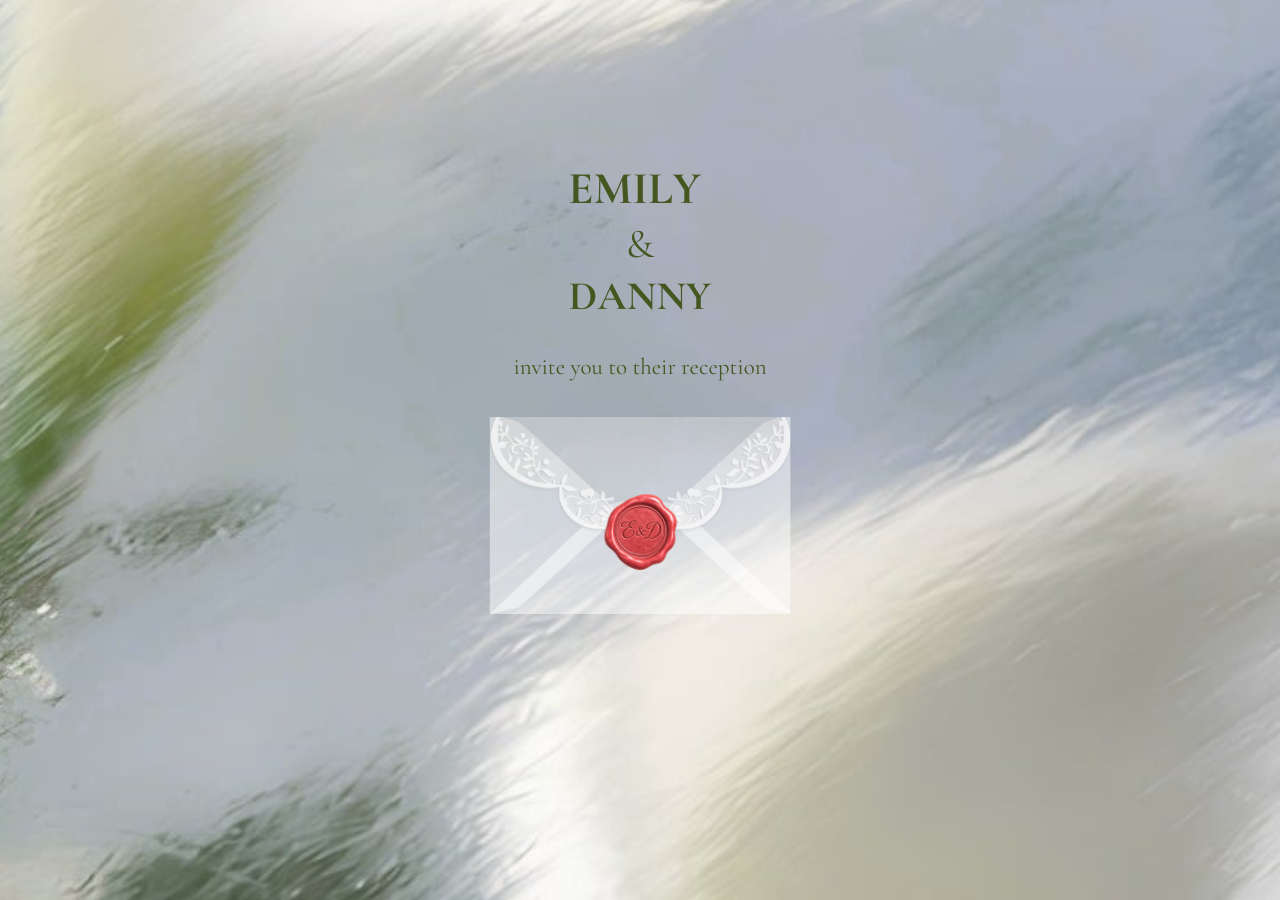
==== commit 626b762a: "fix" ====
--- a/index.html
+++ b/index.html
@@ -90,7 +90,7 @@
         <script nonce="dc369a8f-dd8f-4b7e-83f2-523de36e225a">
             (function() {
                 window['__canva_public_path__'] = 'assets\/';
-                window['bootstrap'] = JSON.parse('{"base":{"A?":"B","L":false,"N":false,"E":"7657fd52f870f4276994d79563dfb96246e17f51","j":"2006583","K":1792330996,"F":{"A?":"B"},"G":"CLIENT_FULL","I":"A","O":{"A?":"B"},"M":"/_online","U":[],"V":[],"a":{"K":"export_website","H":{}},"d":{"A":"wss://www.canva.com/_stream","B":{"F":"export_website"},"C":8388608},"b":{"A?":"H","C":{"a":"IPHONE"},"D":{"a":"IPHONE","c":"en"},"E":{},"P":[],"Q":[],"R":false,"S":false}},"page":{"A":{"B":{"A?":"A","A":"TAGcbLa0hys","B":1},"C":{"A":1366,"B":768,"C":"D"},"Q":[],"R":[],"P":"en","D":"Emily & Danny","E":"","F":[],"d":{},"G":{},"Y":{},"a":[],"b":[],"V":[],"W":[],"A":[{"A?":"j","Z":{"A?":"A","A":"TAGcbLa0hys","B":1},"a":"PBC276bNlj5FKmMM","R":false,"S":false,"U":false,"P":"5","Q":{},"v":"B","t":[{"A?":"i","a":"PBLwdQkt9CRMRDxl","R":false,"S":false,"U":false,"P":"1","Q":{},"W":[],"X":[],"H":[],"L":{},"C":{"A":1366,"B":768,"C":"D"},"w":{"A":[{"D":0,"F":false,"J":false,"G":false,"H":false}],"B":[]},"r":[],"E":[{"5":{},"A?":"I","A":1.7053025658242404e-13,"B":-542.3067721434728,"D":1992.5503646956881,"C":961.3282549613114,"E":0,"F":0,"BD":[],"BE":[],"BA":[],"BB":[],"X":{"A?":"B","A":12,"B":{"A":0.93}},"Q":false,"S":false,"P":[],"T":{},"W":{},"_":"LBg89BV2WnjrG18B","a":{"B":{"A":{"A?":"d","A":"MAHW5k_D7fY","B":1},"B":{"A":-1333.7113799652252,"B":0,"D":1992.550364695688,"C":3542.311759459,"E":0},"E":0,"C":{}},"D":0,"F":false,"J":false,"G":false,"H":false},"e":[]},{"5":{},"A?":"K","A":397.47368421052636,"B":492.11734740497093,"D":429.6717379385963,"C":36.74782,"E":0,"F":0,"BD":[],"BE":[],"BA":[],"BB":[],"X":{"A?":"B","A":24,"B":{"D":"A","G":{"A":4050632.9113924047},"H":{"A":253164.5569620253}}},"Q":false,"S":false,"P":[],"T":{},"W":{},"_":"LB7nJmFHWDlQdcTm","a":{"A":[],"B":[],"C":{"A":["October 22, 2027\\n"],"B":[17],"C":[{"1":false,"3":false,"5":false,"7":false,"9":false,"B":false,"C":"YAFdJtfMD6Y,0","D":false,"F":false,"G":"31.2609px","H":false,"I":"semibold","J":false,"K":"italic","L":false,"M":"#644f44","N":false,"P":false,"R":false,"T":false,"V":false,"X":false,"BN":false,"Z":false,"b":false,"c":"center","d":false,"f":false,"h":false,"j":false,"BL":false,"l":false,"n":false,"p":false,"q":"normal","r":false,"t":false,"v":false,"x":false,"z":false,"_":false,"BB":false,"BD":false,"BF":false,"BG":"none","BH":false,"BJ":false,"BP":false,"BR":false,"BT":false,"B-":[],"B_":[],"CA":{}},{"1":false,"3":false,"5":false,"7":false,"9":false,"B":false,"D":false,"F":false,"H":false,"J":false,"L":false,"N":false,"P":false,"R":false,"T":false,"V":false,"W":"0em","X":false,"BN":false,"Y":"1.4em","Z":false,"b":false,"d":false,"f":false,"h":false,"j":false,"BL":false,"l":false,"n":false,"p":false,"r":false,"t":false,"v":false,"x":false,"z":false,"_":false,"BB":false,"BC":"0em","BD":false,"BF":false,"BH":false,"BJ":false,"BP":false,"BR":false,"BT":false,"B-":[],"B_":[],"CA":{}},{"1":false,"3":false,"5":false,"7":false,"9":false,"B":false,"D":true,"F":false,"H":true,"J":true,"L":true,"N":true,"P":false,"R":false,"T":false,"V":false,"X":true,"BN":false,"Z":true,"b":false,"d":true,"f":false,"h":false,"j":false,"BL":false,"l":false,"n":false,"p":false,"r":true,"t":false,"v":false,"x":false,"z":false,"_":false,"BB":false,"BD":true,"BF":false,"BH":true,"BJ":false,"BP":false,"BR":false,"BT":false,"B-":[],"B_":[],"CA":{}}],"D":[0,16,1],"E":{}},"E":{},"G":{}},"b":{"A":[17]},"d":"A","l":false,"g":false,"h":"A"},{"5":{},"A?":"K","A":329.63742690058484,"B":492.11734740497093,"D":429.6717379385963,"C":23.8811,"E":0,"F":0,"BD":[],"BE":[],"BA":[],"BB":[],"X":{"A?":"B","A":1},"Q":false,"S":false,"P":[],"T":{},"W":{},"_":"LBxPzGHNkz8NZGVb","a":{"A":[],"B":[],"C":{"A":["we invite you\\n"],"B":[14],"C":[{"0":"uppercase","1":false,"3":false,"5":false,"7":false,"9":false,"B":false,"C":"YAFdJtfMD6Y,0","D":false,"F":false,"G":"20.5945px","H":false,"I":"semibold","J":false,"L":false,"M":"#f6eee2","N":false,"P":false,"R":false,"T":false,"V":false,"X":false,"BN":false,"Z":false,"b":false,"c":"center","d":false,"f":false,"h":false,"j":false,"BL":false,"l":false,"n":false,"p":false,"q":"normal","r":false,"t":false,"v":false,"x":false,"z":false,"_":false,"BB":false,"BD":false,"BF":false,"BH":false,"BJ":false,"BP":false,"BR":false,"BT":false,"B-":[],"B_":[],"CA":{}},{"1":false,"3":false,"5":false,"7":false,"9":false,"B":false,"D":false,"F":false,"H":false,"J":false,"L":false,"N":false,"P":false,"R":false,"T":false,"V":false,"W":"0em","X":false,"BN":false,"Y":"1.4em","Z":false,"b":false,"d":false,"f":false,"h":false,"j":false,"BL":false,"l":false,"n":false,"p":false,"r":false,"t":false,"v":false,"x":false,"z":false,"_":false,"BB":false,"BC":"0em","BD":false,"BF":false,"BG":"none","BH":false,"BJ":false,"BP":false,"BR":false,"BT":false,"B-":[],"B_":[],"CA":{}},{"1":true,"3":false,"5":false,"7":false,"9":false,"B":false,"D":true,"F":false,"H":true,"J":true,"L":false,"N":true,"P":false,"R":false,"T":false,"V":false,"X":true,"BN":false,"Z":true,"b":false,"d":true,"f":false,"h":false,"j":false,"BL":false,"l":false,"n":false,"p":false,"r":true,"t":false,"v":false,"x":false,"z":false,"_":false,"BB":false,"BD":true,"BF":false,"BH":true,"BJ":false,"BP":false,"BR":false,"BT":false,"B-":[],"B_":[],"CA":{}}],"D":[0,13,1],"E":{}},"E":{},"G":{}},"b":{"A":[14]},"d":"A","l":false,"g":false,"h":"A"}],"I":[]},{"A?":"i","a":"PBLPKyy38nsK5M6t","R":false,"S":false,"U":false,"Q":{},"W":[],"X":[],"H":[],"L":{},"C":{"A":1366,"B":607,"C":"D"},"G":{"A":"EAE6W1D603A","B":1,"C":2},"w":{"A":[{"D":0,"F":false,"J":false,"G":false,"H":false}],"B":[]},"r":[],"E":[{"5":{},"A?":"I","A":14.268297130131373,"B":646.1699701015923,"D":623.4125780246143,"C":548.1748666045253,"E":0,"F":0,"BD":[],"BE":[],"BA":[],"BB":[],"Q":false,"S":false,"P":[],"T":{},"W":{},"_":"LB9cFmdRD5ny3gPf","a":{"B":{"A":{"A?":"d","A":"MAHYVHXrMAE","B":1},"B":{"A":-71.52909860558151,"B":0,"D":623.4125780246145,"C":856.9245058757587,"E":0},"E":0,"C":{}},"D":0,"F":false,"J":false,"G":false,"H":false},"e":[]},{"5":{},"A?":"H","A":14.268297130131373,"B":68.69999999999996,"D":505.70183214667526,"C":715.8365772602441,"E":0,"F":0,"BD":[],"BE":[],"BA":[],"BB":[],"X":{"A?":"B","A":1,"B":{"C":"B","G":{"A":1000000},"H":{"A":400000}}},"Q":false,"S":false,"P":[],"T":{},"W":{},"_":"LB1bsk9qt3RGvYcD","b":528.8361838456196,"a":748.5839672924476,"y":{},"e":{},"c":[{"5":{},"A?":"K","A":1.5276668818842154e-13,"B":75.69185439139264,"D":370.03170502446267,"C":41.06668,"E":0,"F":0,"BD":[],"BE":[],"BA":[],"BB":[],"Q":false,"S":false,"N":"heading2","P":[],"T":{},"W":{},"_":"LBvFMY99szmxGR7H","a":{"A":[],"B":[],"C":{"A":["\\n"],"B":[1],"C":[{"0":"none","1":false,"3":false,"5":false,"7":false,"9":false,"B":false,"C":"YAFdJtfMD6Y,0","D":false,"F":false,"G":"34.6666px","H":false,"I":"semibold","J":false,"K":"italic","L":false,"M":"#644f44","N":false,"P":false,"R":false,"T":false,"V":false,"W":"0em","X":false,"BN":false,"Y":"1.4em","Z":false,"b":false,"c":"center","d":false,"f":false,"h":false,"j":false,"BL":false,"l":false,"n":false,"p":false,"r":false,"t":false,"v":false,"x":false,"z":false,"_":false,"BB":false,"BD":false,"BF":false,"BH":false,"BJ":false,"BP":false,"BR":false,"BT":false,"B-":[],"B_":[],"CA":{}},{"1":true,"3":false,"5":false,"7":false,"9":false,"B":false,"D":true,"F":false,"H":true,"J":true,"L":true,"N":true,"P":false,"R":false,"T":false,"V":false,"X":true,"BN":false,"Z":true,"b":false,"d":true,"f":false,"h":false,"j":false,"BL":false,"l":false,"n":false,"p":false,"r":false,"t":false,"v":false,"x":false,"z":false,"_":false,"BB":false,"BD":false,"BF":false,"BH":false,"BJ":false,"BP":false,"BR":false,"BT":false,"B-":[],"B_":[],"CA":{}}],"D":[0,1],"E":{}},"E":{},"G":{}},"b":{"A":[1]},"d":"A","l":false,"h":"A"},{"5":{},"A?":"K","A":83.17116479173032,"B":1.1368683772161603e-13,"D":528.8361838456196,"C":665.4128025007169,"E":0,"F":0,"BD":[],"BE":[],"BA":[],"BB":[],"X":{"A?":"B","A":1},"Q":false,"S":false,"N":"paragraph1","P":[],"T":{},"W":{},"_":"LB78Ct82rY9WF4xD","a":{"A":[],"B":[],"C":{"A":["\\n","Our story started with a first date at Barcade, where a little arcade competition was followed by hot pot and lots of conversation. One date turned into many, and the rest is history. \\n","\\n","We’re pretty different in a lot of ways. One of us is always hot, and the other is always cold, so you can imagine how fun it is trying to agree on the thermostat. \\n","\\n","We like playing games, exploring new places, and going on little adventures together. We’re also pretty good at convincing ourselves that the weather isn’t that bad. Whether it’s our annual walk across the Brooklyn Bridge in temperatures well below freezing or going out in a snowstorm to buy our first rice cooker, we’ve definitely made some questionable plans.\\n","\\n","Looking back, we probably could’ve stayed home a few times, but at least we’ve had fun doing it together. \\n","\\n","\\n","\\n","\\n","\\n","\\n","\\n"],"B":[831],"C":[{"1":false,"3":false,"5":false,"7":false,"9":false,"B":false,"C":"YAFdJtfMD6Y,0","D":false,"F":false,"G":"19.1477px","H":false,"J":false,"L":false,"M":"#644f44","N":false,"P":false,"R":false,"T":false,"V":false,"X":false,"BN":false,"Z":false,"b":false,"c":"center","d":false,"f":false,"h":false,"j":false,"BL":false,"l":false,"n":false,"p":false,"r":false,"t":false,"v":false,"x":false,"z":false,"_":false,"BB":false,"BD":false,"BF":false,"BH":false,"BJ":false,"BP":false,"BR":false,"BT":false,"B-":[],"B_":[],"CA":{}},{"1":false,"3":false,"5":false,"7":false,"9":false,"B":false,"D":false,"F":false,"G":"17.8143px","H":false,"J":false,"L":false,"N":false,"P":false,"R":false,"T":false,"V":false,"X":false,"BN":false,"Z":false,"b":false,"d":false,"f":false,"h":false,"j":false,"BL":false,"l":false,"n":false,"p":false,"r":false,"t":false,"v":false,"x":false,"z":false,"_":false,"BB":false,"BD":false,"BF":false,"BH":false,"BJ":false,"BP":false,"BR":false,"BT":false,"B-":[],"B_":[],"CA":{}},{"0":"none","1":false,"3":false,"5":false,"7":false,"9":false,"B":false,"D":false,"F":false,"H":false,"J":false,"L":false,"N":false,"P":false,"R":false,"T":false,"V":false,"W":"0em","X":false,"BN":false,"Y":"1.4em","Z":false,"b":false,"d":false,"f":false,"h":false,"j":false,"BL":false,"l":false,"n":false,"p":false,"r":false,"t":false,"v":false,"x":false,"z":false,"_":false,"BB":false,"BD":false,"BF":false,"BH":false,"BJ":false,"BP":false,"BR":false,"BT":false,"B-":[],"B_":[],"CA":{}},{"1":true,"3":false,"5":false,"7":false,"9":false,"B":false,"D":true,"F":false,"H":true,"J":false,"L":false,"N":true,"P":false,"R":false,"T":false,"V":false,"X":true,"BN":false,"Z":true,"b":false,"d":true,"f":false,"h":false,"j":false,"BL":false,"l":false,"n":false,"p":false,"r":false,"t":false,"v":false,"x":false,"z":false,"_":false,"BB":false,"BD":false,"BF":false,"BH":false,"BJ":false,"BP":false,"BR":false,"BT":false,"B-":[],"B_":[],"CA":{}}],"D":[0,826,4,1],"E":{}},"E":{},"G":{}},"b":{"A":[1,70,66,49,1,70,69,26,1,65,68,69,69,67,25,1,67,40,1,1,1,1,1,1,1]},"d":"A","e":505.7018321466754,"f":636.3038,"l":false,"h":"A"}],"d":[]},{"5":{},"A?":"K","A":57.26993817885878,"B":149.41904544099586,"D":344.26374126468346,"C":38.20691228927237,"E":0,"F":0,"BD":[],"BE":[],"BA":[],"BB":[],"Q":false,"S":false,"N":"heading2","P":[],"T":{},"W":{},"_":"LBs1QjSwkfsq38l6","a":{"A":[],"B":[],"C":{"A":["Our Love Story\\n"],"B":[15],"C":[{"1":false,"3":false,"5":false,"7":false,"9":false,"B":false,"C":"YAFdJtfMD6Y,0","D":false,"F":false,"G":"34.6666px","H":false,"I":"semibold","J":false,"K":"italic","L":false,"M":"#644f44","N":false,"P":false,"R":false,"T":false,"V":false,"X":false,"BN":false,"Z":false,"b":false,"c":"center","d":false,"f":false,"h":false,"j":false,"BL":false,"l":false,"n":false,"p":false,"r":false,"t":false,"v":false,"x":false,"z":false,"_":false,"BB":false,"BD":false,"BF":false,"BH":false,"BJ":false,"BP":false,"BR":false,"BT":false,"B-":[],"B_":[],"CA":{}},{"0":"none","1":false,"3":false,"5":false,"7":false,"9":false,"B":false,"D":false,"F":false,"H":false,"J":false,"L":false,"N":false,"P":false,"R":false,"T":false,"V":false,"W":"0em","X":false,"BN":false,"Y":"1.4em","Z":false,"b":false,"d":false,"f":false,"h":false,"j":false,"BL":false,"l":false,"n":false,"p":false,"r":false,"t":false,"v":false,"x":false,"z":false,"_":false,"BB":false,"BD":false,"BF":false,"BH":false,"BJ":false,"BP":false,"BR":false,"BT":false,"B-":[],"B_":[],"CA":{}},{"1":true,"3":false,"5":false,"7":false,"9":false,"B":false,"D":true,"F":false,"H":true,"J":true,"L":true,"N":true,"P":false,"R":false,"T":false,"V":false,"X":true,"BN":false,"Z":true,"b":false,"d":true,"f":false,"h":false,"j":false,"BL":false,"l":false,"n":false,"p":false,"r":false,"t":false,"v":false,"x":false,"z":false,"_":false,"BB":false,"BD":false,"BF":false,"BH":false,"BJ":false,"BP":false,"BR":false,"BT":false,"B-":[],"B_":[],"CA":{}}],"D":[0,14,1],"E":{}},"E":{},"G":{}},"b":{"A":[15]},"d":"A","e":370.03170502446267,"f":41.06668,"l":false,"h":"A"},{"5":{},"A?":"I","A":252.06967953850136,"B":806.6550894730901,"D":334.4417641433145,"C":228.00318084849008,"E":0,"F":0,"BD":[],"BE":[],"BA":[],"BB":[],"X":{"A?":"B","A":2,"B":{"B":0.42}},"Q":false,"S":false,"P":[],"T":{},"W":{},"_":"LB5F1RNz16zZH7R9","a":{"B":{"A":{"A?":"d","A":"MAHW7LRldZc","B":1},"B":{"A":-21.85336154069256,"B":-29.11906653486352,"D":374.7848135837739,"C":249.85654238918266,"E":0},"E":0,"C":{}},"D":0,"F":false,"J":false,"G":false,"H":false},"e":[]}],"I":[]},{"A?":"i","a":"PBfTkRhKcbW3kgfj","R":false,"S":false,"U":false,"Q":{},"W":[],"X":[],"H":[],"L":{},"C":{"A":1366,"B":221,"C":"D"},"D":{"D":0,"F":false,"J":false,"G":false,"H":false},"r":[],"E":[{"5":{},"A?":"O","A":50.48406432748533,"B":444.77108023391816,"D":526.4777913725488,"C":131.6194478431372,"E":0,"F":0,"BD":[],"BE":[],"BA":[],"BB":[],"X":{"A?":"B","A":6},"Q":false,"S":false,"P":[],"T":{},"W":{},"_":"LBFYkfB30DbnVdQQ","a":"https://www.tickcounter.com/countdown/11891741/reception","b":800,"c":200},{"5":{},"A?":"K","A":6.683904327485337,"B":550.53044375645,"D":314.9590643274853,"C":43.80016,"E":0,"F":0,"BD":[],"BE":[],"BA":[],"BB":[],"X":{"A?":"B","A":1,"B":{"C":"B","G":{"A":1000000},"H":{"A":400000}}},"Q":false,"S":false,"P":[],"T":{},"W":{},"_":"LBt6FNbZvGwz4p6m","a":{"A":[],"B":[],"C":{"A":["See you in\\n"],"B":[11],"C":[{"1":false,"3":false,"5":false,"7":false,"9":false,"B":false,"C":"YADiCfkQMrc,0","D":false,"F":false,"G":"37.3328px","H":false,"J":false,"L":false,"M":"#644f44","N":false,"P":false,"R":false,"T":false,"V":false,"W":"0.015em","X":false,"BN":false,"Y":"1.5em","Z":false,"b":false,"c":"center","d":false,"f":false,"h":false,"j":false,"BL":false,"l":false,"n":false,"p":false,"q":"normal","r":false,"t":false,"v":false,"x":false,"z":false,"_":false,"BB":false,"BD":false,"BF":false,"BH":false,"BJ":false,"BP":false,"BR":false,"BT":false,"B-":[],"B_":[],"CA":{}},{"1":false,"3":false,"5":false,"7":false,"9":false,"B":false,"D":false,"F":false,"H":false,"J":false,"L":false,"N":false,"P":false,"R":false,"T":false,"V":false,"X":false,"BN":false,"Z":false,"b":false,"d":false,"f":false,"h":false,"j":false,"BL":false,"l":false,"n":false,"p":false,"r":false,"t":false,"v":false,"x":false,"z":false,"_":false,"BB":false,"BC":"0em","BD":false,"BF":false,"BH":false,"BJ":false,"BP":false,"BR":false,"BT":false,"B-":[],"B_":[],"CA":{}},{"1":false,"3":false,"5":false,"7":false,"9":false,"B":false,"D":true,"F":false,"H":true,"J":false,"L":false,"N":true,"P":false,"R":false,"T":false,"V":false,"X":true,"BN":false,"Z":true,"b":false,"d":true,"f":false,"h":false,"j":false,"BL":false,"l":false,"n":false,"p":false,"r":true,"t":false,"v":false,"x":false,"z":false,"_":false,"BB":false,"BD":true,"BF":false,"BH":false,"BJ":false,"BP":false,"BR":false,"BT":false,"B-":[],"B_":[],"CA":{}}],"D":[0,10,1],"E":{}},"E":{},"G":{}},"b":{"A":[11]},"d":"A","l":false,"h":"A"},{"5":{},"A?":"J","A":17.933984327485355,"B":905.7309941520467,"D":89.01102716740584,"C":65.10015999999995,"E":0,"F":0,"BD":[],"BE":[],"BA":[],"BB":[],"Q":false,"S":false,"P":[],"T":{},"W":{},"_":"LBJlQv5pzkyl4gZ8","a":{"A":0,"B":0,"D":64,"C":64},"b":[{"A":"M32 0A32 32 0 1 0 32 64A32 32 0 1 0 32 0Z","B":{"C":"#ffffff","D":0,"F":false,"J":false,"G":false,"H":false},"D":0}],"d":[],"c":{"A":{"A":0,"B":0,"D":64,"C":64},"B":318.2532097244469,"C":232.76144015964906,"D":"A","E":"A"},"e":{"A":false,"B":false},"f":[{"A":{"A":[],"B":[],"C":{"A":["\\n"],"B":[1],"C":[{"0":"uppercase","1":false,"3":false,"5":false,"7":false,"9":false,"B":false,"C":"YAFdJtfMD6Y,0","D":false,"F":false,"G":"13.3334px","H":false,"I":"normal","J":false,"K":"normal","L":false,"M":"#ffffff","N":false,"P":false,"R":false,"T":false,"V":false,"W":"0.015em","X":false,"BN":false,"Y":"1.5em","Z":false,"b":false,"c":"center","d":false,"f":false,"h":false,"j":false,"BL":false,"l":false,"n":false,"p":false,"q":"normal","r":false,"t":false,"v":false,"x":false,"z":false,"_":false,"BB":false,"BD":false,"BF":false,"BH":false,"BJ":false,"BP":false,"BR":false,"BT":false,"B-":[],"B_":[],"CA":{}},{"1":true,"3":false,"5":false,"7":false,"9":false,"B":false,"D":true,"F":false,"H":true,"J":true,"L":true,"N":true,"P":false,"R":false,"T":false,"V":false,"X":true,"BN":false,"Z":true,"b":false,"d":true,"f":false,"h":false,"j":false,"BL":false,"l":false,"n":false,"p":false,"r":true,"t":false,"v":false,"x":false,"z":false,"_":false,"BB":false,"BD":false,"BF":false,"BH":false,"BJ":false,"BP":false,"BR":false,"BT":false,"B-":[],"B_":[],"CA":{}}],"D":[0,1],"E":{}},"E":{},"G":{}},"B":{"A":[]},"D":{"A":6,"B":6,"D":52,"C":52},"E":[4],"F":"B"}],"g":[],"h":{"A?":"H","A":65.10015999999995}}],"I":[]},{"A?":"i","a":"PBgd654BxjFn7WtM","R":false,"S":false,"U":false,"P":"2","Q":{},"K":7,"W":[],"X":[],"H":[],"L":{},"C":{"A":1366,"B":406,"C":"D"},"G":{"A":"EAGpX9g3Lrs","B":1,"C":6},"w":{"A":[{"C":"#f8f4ee","D":0,"F":false,"J":false,"G":false,"H":false}],"B":[]},"r":[],"E":[{"5":{},"A?":"H","A":81.01825881274424,"B":720.4072348187159,"D":534.0295377768277,"C":94.3627754599029,"E":0,"F":0,"BD":[],"BE":[],"BA":[],"BB":[],"Q":false,"S":false,"P":[],"T":{},"W":{},"_":"LBr6zVfS1pM2NBMj","b":534.0295377768277,"a":94.3627754599029,"y":{},"e":{},"c":[{"5":{},"A?":"K","A":-7.105427357601002e-15,"B":5.684341886080802e-14,"D":534.0295377768279,"C":35.99998,"E":0,"F":0,"BD":[],"BE":[],"BA":[],"BB":[],"Q":false,"S":false,"N":"pretitle","P":[],"T":{},"W":{},"_":"LB8jBtpbcBJbD1cN","a":{"A":[],"B":[],"C":{"A":["Day 1 \\n","WElcome Event\\n"],"B":[21],"C":[{"0":"uppercase","1":false,"3":false,"5":false,"7":false,"9":false,"B":false,"C":"YAFdJtfMD6Y,0","D":false,"F":false,"G":"13.3334px","H":false,"J":false,"L":false,"M":"#222222","N":false,"P":false,"R":false,"T":false,"V":false,"W":"0.015em","X":false,"BN":false,"Y":"1.5em","Z":false,"b":false,"d":false,"f":false,"h":false,"j":false,"BL":false,"l":false,"n":false,"p":false,"r":false,"t":false,"v":false,"x":false,"z":false,"_":false,"BB":false,"BD":false,"BF":false,"BH":false,"BJ":false,"BP":false,"BR":false,"BT":false,"B-":[],"B_":[],"CA":{}},{"1":false,"3":false,"5":false,"7":false,"9":false,"B":false,"D":false,"F":false,"H":false,"J":false,"L":false,"N":false,"O":"none","P":false,"Q":"","R":false,"T":false,"V":false,"X":false,"BN":false,"Z":false,"a":"ltr","b":false,"c":"start","d":false,"e":"none","f":false,"g":"0","h":false,"j":false,"BL":false,"k":"0em","l":false,"n":false,"p":false,"r":false,"t":false,"v":false,"x":false,"z":false,"_":false,"BB":false,"BC":"0em","BD":false,"BE":"body","BF":false,"BH":false,"BI":"0em","BJ":false,"BP":false,"BR":false,"BT":false,"B-":[],"B_":[],"CA":{}},{"1":true,"3":false,"5":false,"7":false,"9":false,"B":false,"D":true,"F":false,"H":true,"J":false,"L":false,"N":true,"P":true,"R":true,"T":false,"V":false,"X":true,"BN":false,"Z":true,"b":true,"d":true,"f":true,"h":true,"j":false,"BL":false,"l":true,"n":false,"p":false,"r":false,"t":false,"v":false,"x":false,"z":false,"_":false,"BB":false,"BD":true,"BF":true,"BH":false,"BJ":true,"BP":false,"BR":false,"BT":false,"B-":[],"B_":[],"CA":{}}],"D":[0,20,1],"E":{}},"E":{},"G":{}},"b":{"A":[7,14]},"d":"B","l":false,"h":"A"},{"5":{},"A?":"K","A":42.90802972995145,"B":5.684341886080802e-14,"D":534.0295377768279,"C":25.346696,"E":0,"F":0,"BD":[],"BE":[],"BA":[],"BB":[],"Q":false,"S":false,"N":"heading","P":[],"T":{},"W":{},"_":"LBsqXQc775S8PJz3","a":{"A":[],"B":[],"C":{"A":["Thurs, October 21, 2027\\n"],"B":[24],"C":[{"1":false,"3":false,"5":false,"7":false,"9":false,"B":false,"C":"YAFdJtfMD6Y,0","D":false,"F":false,"G":"21.3336px","H":false,"I":"semibold","J":false,"L":false,"M":"#222222","N":false,"P":false,"R":false,"T":false,"V":false,"X":false,"BN":false,"Y":"1.09em","Z":false,"b":false,"d":false,"f":false,"h":false,"j":false,"BL":false,"l":false,"n":false,"p":false,"r":false,"t":false,"v":false,"x":false,"z":false,"_":false,"BB":false,"BD":false,"BF":false,"BH":false,"BJ":false,"BP":false,"BR":false,"BT":false,"B-":[],"B_":[],"CA":{}},{"1":false,"3":false,"5":false,"7":false,"9":false,"B":false,"D":false,"F":false,"H":false,"J":false,"L":false,"N":false,"O":"none","P":false,"Q":"","R":false,"T":false,"V":false,"W":"0em","X":false,"BN":false,"Z":false,"a":"ltr","b":false,"c":"start","d":false,"e":"none","f":false,"g":"0","h":false,"j":false,"BL":false,"k":"0em","l":false,"n":false,"p":false,"r":false,"t":false,"v":false,"x":false,"z":false,"_":false,"BB":false,"BC":"0em","BD":false,"BE":"body","BF":false,"BH":false,"BI":"0em","BJ":false,"BP":false,"BR":false,"BT":false,"B-":[],"B_":[],"CA":{}},{"1":false,"3":false,"5":false,"7":false,"9":false,"B":false,"D":true,"F":false,"H":true,"J":true,"L":false,"N":true,"P":true,"R":true,"T":false,"V":false,"X":true,"BN":false,"Z":true,"b":true,"d":true,"f":true,"h":true,"j":false,"BL":false,"l":true,"n":false,"p":false,"r":false,"t":false,"v":false,"x":false,"z":false,"_":false,"BB":false,"BD":true,"BF":true,"BH":false,"BJ":true,"BP":false,"BR":false,"BT":false,"B-":[],"B_":[],"CA":{}}],"D":[0,23,1],"E":{}},"E":{},"G":{}},"b":{"A":[24]},"d":"B","l":false,"h":"A"},{"5":{},"A?":"K","A":75.16277545990286,"B":5.684341886080802e-14,"D":534.0295377768279,"C":19.2,"E":0,"F":0,"BD":[],"BE":[],"BA":[],"BB":[],"Q":false,"S":false,"N":"paragraph","P":[],"T":{},"W":{},"_":"LBLg4yHx2yYyzKwC","a":{"A":[],"B":[],"C":{"A":["8:00 - 10:00 PM\\n"],"B":[16],"C":[{"1":false,"3":false,"5":false,"7":false,"9":false,"B":false,"C":"YAFdJtfMD6Y,0","D":false,"F":false,"H":false,"J":false,"L":false,"M":"#222222","N":false,"P":false,"R":false,"T":false,"V":false,"W":"0.015em","X":false,"BN":false,"Y":"1.5em","Z":false,"b":false,"d":false,"f":false,"h":false,"j":false,"BL":false,"l":false,"n":false,"p":false,"r":false,"t":false,"v":false,"x":false,"z":false,"_":false,"BB":false,"BD":false,"BF":false,"BH":false,"BJ":false,"BP":false,"BR":false,"BT":false,"B-":[],"B_":[],"CA":{}},{"0":"none","1":false,"3":false,"5":false,"7":false,"9":false,"B":false,"D":false,"F":false,"G":"16px","H":false,"J":false,"L":false,"N":false,"O":"none","P":false,"Q":"","R":false,"T":false,"V":false,"X":false,"BN":false,"Z":false,"a":"ltr","b":false,"c":"start","d":false,"e":"none","f":false,"g":"0","h":false,"j":false,"BL":false,"k":"0em","l":false,"n":false,"p":false,"r":false,"t":false,"v":false,"x":false,"z":false,"_":false,"BB":false,"BC":"0em","BD":false,"BE":"body","BF":false,"BH":false,"BI":"0em","BJ":false,"BP":false,"BR":false,"BT":false,"B-":[],"B_":[],"CA":{}},{"1":true,"3":false,"5":false,"7":false,"9":false,"B":false,"D":true,"F":false,"H":true,"J":false,"L":false,"N":true,"P":true,"R":true,"T":false,"V":false,"X":true,"BN":false,"Z":true,"b":true,"d":true,"f":true,"h":true,"j":false,"BL":false,"l":true,"n":false,"p":false,"r":false,"t":false,"v":false,"x":false,"z":false,"_":false,"BB":false,"BD":true,"BF":true,"BH":false,"BJ":true,"BP":false,"BR":false,"BT":false,"B-":[],"B_":[],"CA":{}}],"D":[0,15,1],"E":{}},"E":{},"G":{}},"b":{"A":[16]},"d":"B","l":false,"h":"A"}],"d":[]},{"5":{},"A?":"H","A":190.59999750000003,"B":720.4072348187159,"D":534.0299801826075,"C":177.97912230965298,"E":0,"F":0,"BD":[],"BE":[],"BA":[],"BB":[],"Q":false,"S":false,"P":[],"T":{},"W":{},"_":"LBqstRpMcd7r4lMq","b":534.0299801826075,"a":177.97912230965298,"y":{},"e":{},"c":[{"5":{},"A?":"K","A":37.979117309652906,"B":0,"D":534.0299801826075,"C":140.000005,"E":0,"F":0,"BD":[],"BE":[],"BA":[],"BB":[],"Q":false,"S":false,"N":"paragraph","P":[],"T":{},"W":{},"_":"LBWKzCmRYPZBhkFv","a":{"A":[],"B":[],"C":{"A":["47 3rd Ave, New York\\n","\\n","The evening before, join us for cocktails, light bites, and a little friendly competition with billiards and ping pong as we kick off the celebrations! Choose your team: Team Emily or Team Danny, and let the games begin 🥂\\n","\\n"],"B":[246],"C":[{"1":false,"3":false,"5":false,"7":false,"9":false,"B":false,"C":"YAFdJtfMD6Y,0","D":false,"F":false,"H":false,"J":false,"K":"italic","L":false,"M":"#222222","N":false,"P":false,"Q":"https://www.google.com/maps/place/sugar+mouse/data=!4m2!3m1!1s0x89c259d03dae3a81:0x1d4ed43410a9b538?sa=X&ved=1t:242&ictx=111","R":false,"T":false,"V":false,"W":"0.015em","X":false,"BN":false,"Y":"1.5em","Z":false,"b":false,"d":false,"f":false,"h":false,"j":false,"BL":false,"l":false,"n":false,"p":false,"r":false,"t":false,"v":false,"x":false,"z":false,"_":false,"BB":false,"BD":false,"BF":false,"BH":false,"BJ":false,"BP":false,"BR":false,"BT":false,"B-":[],"B_":[],"CA":{}},{"1":false,"3":false,"5":false,"7":false,"9":false,"B":false,"D":false,"F":false,"H":false,"J":false,"L":false,"N":false,"P":false,"R":true,"T":false,"V":false,"X":false,"BN":false,"Z":false,"b":false,"d":false,"f":false,"h":false,"j":false,"BL":false,"l":false,"n":false,"p":false,"r":false,"t":false,"v":false,"x":false,"z":false,"_":false,"BB":false,"BD":false,"BF":false,"BH":false,"BJ":false,"BP":false,"BR":false,"BT":false,"B-":[],"B_":[],"CA":{}},{"1":false,"3":false,"5":false,"7":false,"9":false,"B":false,"D":false,"F":false,"H":false,"J":false,"L":true,"N":false,"P":false,"R":false,"T":false,"V":false,"X":false,"BN":false,"Z":false,"b":false,"d":false,"f":false,"h":false,"j":false,"BL":false,"l":false,"n":false,"p":false,"r":false,"t":false,"v":false,"x":false,"z":false,"_":false,"BB":false,"BD":false,"BF":false,"BH":false,"BJ":false,"BP":false,"BR":false,"BT":false,"B-":[],"B_":[],"CA":{}},{"1":false,"3":false,"5":false,"7":false,"9":false,"B":false,"D":false,"F":false,"G":"17.3333px","H":false,"J":false,"L":false,"N":false,"P":false,"R":false,"T":false,"V":false,"X":false,"BN":false,"Z":false,"b":false,"d":false,"f":false,"h":false,"j":false,"BL":false,"l":false,"n":false,"p":false,"r":false,"t":false,"v":false,"x":false,"z":false,"_":false,"BB":false,"BD":false,"BF":false,"BH":false,"BJ":false,"BP":false,"BR":false,"BT":false,"B-":[],"B_":[],"CA":{}},{"0":"none","1":false,"3":false,"5":false,"7":false,"9":false,"B":false,"D":false,"F":false,"G":"16px","H":false,"J":false,"L":false,"N":false,"O":"none","P":false,"Q":"","R":false,"T":false,"V":false,"X":false,"BN":false,"Z":false,"a":"ltr","b":false,"c":"start","d":false,"e":"none","f":false,"g":"0","h":false,"j":false,"BL":false,"k":"0em","l":false,"n":false,"p":false,"r":false,"t":false,"v":false,"x":false,"z":false,"_":false,"BB":false,"BC":"0em","BD":false,"BE":"body","BF":false,"BH":false,"BI":"0em","BJ":false,"BP":false,"BR":false,"BT":false,"B-":[],"B_":[],"CA":{}},{"1":false,"3":false,"5":false,"7":false,"9":false,"B":false,"D":false,"F":false,"G":"17.3333px","H":false,"J":false,"L":false,"N":false,"P":false,"R":false,"T":false,"V":false,"X":false,"BN":false,"Z":false,"b":false,"d":false,"f":false,"h":false,"j":false,"BL":false,"l":false,"n":false,"p":false,"r":false,"t":false,"v":false,"x":false,"z":false,"_":false,"BB":false,"BD":false,"BF":false,"BH":false,"BJ":false,"BP":false,"BR":false,"BT":false,"B-":[],"B_":[],"CA":{}},{"1":true,"3":false,"5":false,"7":false,"9":false,"B":false,"D":true,"F":false,"H":true,"J":false,"L":false,"N":true,"P":true,"R":true,"T":false,"V":false,"X":true,"BN":false,"Z":true,"b":true,"d":true,"f":true,"h":true,"j":false,"BL":false,"l":true,"n":false,"p":false,"r":false,"t":false,"v":false,"x":false,"z":false,"_":false,"BB":false,"BD":true,"BF":true,"BH":false,"BJ":true,"BP":false,"BR":false,"BT":false,"B-":[],"B_":[],"CA":{}}],"D":[0,21,1,1,221,1,1],"E":{}},"E":{},"G":{}},"b":{"A":[21,1,90,80,53,1]},"d":"B","l":false,"g":false,"h":"A"},{"5":{},"A?":"K","A":1.4210854715202004e-14,"B":0,"D":534.0299801826075,"C":29.786685,"E":0,"F":0,"BD":[],"BE":[],"BA":[],"BB":[],"Q":false,"S":false,"N":"heading","P":[],"T":{},"W":{},"_":"LBGRZg3JfNNFFW5p","a":{"A":[],"B":[],"C":{"A":["Sugar Mouse NYC\\n"],"B":[16],"C":[{"1":false,"3":false,"5":false,"7":false,"9":false,"B":false,"C":"YAFdJtfMD6Y,0","D":false,"F":false,"G":"25.3335px","H":false,"I":"semibold","J":false,"L":false,"M":"#222222","N":false,"P":false,"R":false,"T":false,"V":false,"X":false,"BN":false,"Y":"1.09em","Z":false,"b":false,"d":false,"f":false,"h":false,"j":false,"BL":false,"l":false,"n":false,"p":false,"r":false,"t":false,"v":false,"x":false,"z":false,"_":false,"BB":false,"BD":false,"BF":false,"BH":false,"BJ":false,"BP":false,"BR":false,"BT":false,"B-":[],"B_":[],"CA":{}},{"1":false,"3":false,"5":false,"7":false,"9":false,"B":false,"D":false,"F":false,"H":false,"J":false,"L":false,"N":false,"O":"none","P":false,"Q":"","R":false,"T":false,"V":false,"W":"0em","X":false,"BN":false,"Z":false,"a":"ltr","b":false,"c":"start","d":false,"e":"none","f":false,"g":"0","h":false,"j":false,"BL":false,"k":"0em","l":false,"n":false,"p":false,"r":false,"t":false,"v":false,"x":false,"z":false,"_":false,"BB":false,"BC":"0em","BD":false,"BE":"body","BF":false,"BH":false,"BI":"0em","BJ":false,"BP":false,"BR":false,"BT":false,"B-":[],"B_":[],"CA":{}},{"1":false,"3":false,"5":false,"7":false,"9":false,"B":false,"D":true,"F":false,"H":true,"J":true,"L":false,"N":true,"P":true,"R":true,"T":false,"V":false,"X":true,"BN":false,"Z":true,"b":true,"d":true,"f":true,"h":true,"j":false,"BL":false,"l":true,"n":false,"p":false,"r":false,"t":false,"v":false,"x":false,"z":false,"_":false,"BB":false,"BD":true,"BF":true,"BH":false,"BJ":true,"BP":false,"BR":false,"BT":false,"B-":[],"B_":[],"CA":{}}],"D":[0,15,1],"E":{}},"E":{},"G":{}},"b":{"A":[16]},"d":"B","l":false,"g":false,"h":"A"}],"d":[]},{"5":{},"A?":"L","A":22.21023191998941,"B":101.74610387366852,"D":476.26200201605405,"C":336.7795311600211,"E":0,"F":0.12,"BD":[],"BE":[],"BA":[],"BB":[],"X":{"A?":"B","A":1,"B":{"C":"B","G":{"A":5000000},"H":{"A":2000000}}},"Q":false,"S":false,"P":[],"T":{},"W":{},"_":"LBQ69TlQhW0FrrYN","a":{"a":{"A":{"B":{"A":{"A?":"d","A":"MAHYGV-tRRQ","B":1},"B":{"A":0,"B":-66.30247348690733,"D":608.8669489898688,"C":336.7795311600211,"E":0},"E":0,"C":{}},"D":0,"F":false,"J":false,"G":false,"H":false},"B":{"A":0,"B":"#000000","C":[],"f":false},"C":[0]}},"b":{"A":[{"A":["a"]}],"B":["1fr"],"C":["1fr"],"D":10,"E":10}}],"I":[]},{"A?":"i","a":"PBllClP5HNZRVxcW","R":false,"S":false,"U":false,"Q":{},"K":7,"W":[],"X":[],"H":[],"L":{},"C":{"A":1366,"B":433,"C":"D"},"G":{"A":"EAGpX9g3Lrs","B":1,"C":6},"w":{"A":[{"C":"#f8f4ee","D":0,"F":false,"J":false,"G":false,"H":false}],"B":[]},"r":[],"E":[{"5":{},"A?":"L","A":51.502322229387886,"B":81.25487580349329,"D":538.0258044470963,"C":346.1239766081871,"E":0,"F":0,"BD":[],"BE":[],"BA":[],"BB":[],"X":{"A?":"B","A":1,"B":{"C":"B","G":{"A":5000000},"H":{"A":2000000}}},"Q":false,"S":false,"P":[],"T":{},"W":{},"_":"LBKYpGYGKH1GL5xH","a":{"a":{"A":{"B":{"A":{"A?":"d","A":"MAHW6_iqDUU","B":1},"I":{"A?":"d","A":"MAHXYQ6c4UA","B":1},"B":{"A":-6.279946511605232,"B":0,"D":538.0258044470963,"C":358.68386963139756,"E":0},"E":0,"C":{}},"D":0,"F":false,"J":false,"G":false,"H":false},"B":{"A":0,"B":"#000000","C":[],"f":false},"C":[0]}},"b":{"A":[{"A":["a"]}],"B":["1fr"],"C":["1fr"],"D":10,"E":10}},{"5":{},"A?":"H","A":46.2283546387697,"B":723.4018292712793,"D":534.0295377768277,"C":94.36277545990293,"E":0,"F":0,"BD":[],"BE":[],"BA":[],"BB":[],"X":{"A?":"B","A":1},"Q":false,"S":false,"P":[],"T":{},"W":{},"_":"LBZJzmZzYLCHBQTv","b":534.0295377768277,"a":94.36277545990293,"y":{},"e":{},"c":[{"5":{},"A?":"K","A":-3.552713678800501e-15,"B":5.684341886080802e-14,"D":534.0295377768279,"C":35.99998,"E":0,"F":0,"BD":[],"BE":[],"BA":[],"BB":[],"Q":false,"S":false,"N":"pretitle","P":[],"T":{},"W":{},"_":"LBwpnYDRnv4vQCf8","a":{"A":[],"B":[],"C":{"A":["Day 2\\n","Reception\\n"],"B":[16],"C":[{"0":"uppercase","1":false,"3":false,"5":false,"7":false,"9":false,"B":false,"C":"YAFdJtfMD6Y,0","D":false,"F":false,"G":"13.3334px","H":false,"J":false,"L":false,"M":"#222222","N":false,"P":false,"R":false,"T":false,"V":false,"W":"0.015em","X":false,"BN":false,"Y":"1.5em","Z":false,"b":false,"d":false,"f":false,"h":false,"j":false,"BL":false,"l":false,"n":false,"p":false,"r":false,"t":false,"v":false,"x":false,"z":false,"_":false,"BB":false,"BD":false,"BF":false,"BH":false,"BJ":false,"BP":false,"BR":false,"BT":false,"B-":[],"B_":[],"CA":{}},{"1":false,"3":false,"5":false,"7":false,"9":false,"B":false,"D":false,"F":false,"H":false,"J":false,"L":false,"N":false,"O":"none","P":false,"Q":"","R":false,"T":false,"V":false,"X":false,"BN":false,"Z":false,"a":"ltr","b":false,"c":"start","d":false,"e":"none","f":false,"g":"0","h":false,"j":false,"BL":false,"k":"0em","l":false,"n":false,"p":false,"r":false,"t":false,"v":false,"x":false,"z":false,"_":false,"BB":false,"BC":"0em","BD":false,"BE":"body","BF":false,"BH":false,"BI":"0em","BJ":false,"BP":false,"BR":false,"BT":false,"B-":[],"B_":[],"CA":{}},{"1":true,"3":false,"5":false,"7":false,"9":false,"B":false,"D":true,"F":false,"H":true,"J":false,"L":false,"N":true,"P":true,"R":true,"T":false,"V":false,"X":true,"BN":false,"Z":true,"b":true,"d":true,"f":true,"h":true,"j":false,"BL":false,"l":true,"n":false,"p":false,"r":false,"t":false,"v":false,"x":false,"z":false,"_":false,"BB":false,"BD":true,"BF":true,"BH":false,"BJ":true,"BP":false,"BR":false,"BT":false,"B-":[],"B_":[],"CA":{}}],"D":[0,15,1],"E":{}},"E":{},"G":{}},"b":{"A":[6,10]},"d":"B","l":false,"h":"A"},{"5":{},"A?":"K","A":42.90802972995146,"B":5.684341886080802e-14,"D":534.0295377768279,"C":25.346696,"E":0,"F":0,"BD":[],"BE":[],"BA":[],"BB":[],"Q":false,"S":false,"N":"heading","P":[],"T":{},"W":{},"_":"LBgn9gNkyQPQy9Jz","a":{"A":[],"B":[],"C":{"A":["Fri, October 22, 2027\\n"],"B":[22],"C":[{"1":false,"3":false,"5":false,"7":false,"9":false,"B":false,"C":"YAFdJtfMD6Y,0","D":false,"F":false,"G":"21.3336px","H":false,"I":"semibold","J":false,"L":false,"M":"#222222","N":false,"P":false,"R":false,"T":false,"V":false,"X":false,"BN":false,"Y":"1.09em","Z":false,"b":false,"d":false,"f":false,"h":false,"j":false,"BL":false,"l":false,"n":false,"p":false,"r":false,"t":false,"v":false,"x":false,"z":false,"_":false,"BB":false,"BD":false,"BF":false,"BH":false,"BJ":false,"BP":false,"BR":false,"BT":false,"B-":[],"B_":[],"CA":{}},{"1":false,"3":false,"5":false,"7":false,"9":false,"B":false,"D":false,"F":false,"H":false,"J":false,"L":false,"N":false,"O":"none","P":false,"Q":"","R":false,"T":false,"V":false,"W":"0em","X":false,"BN":false,"Z":false,"a":"ltr","b":false,"c":"start","d":false,"e":"none","f":false,"g":"0","h":false,"j":false,"BL":false,"k":"0em","l":false,"n":false,"p":false,"r":false,"t":false,"v":false,"x":false,"z":false,"_":false,"BB":false,"BC":"0em","BD":false,"BE":"body","BF":false,"BH":false,"BI":"0em","BJ":false,"BP":false,"BR":false,"BT":false,"B-":[],"B_":[],"CA":{}},{"1":false,"3":false,"5":false,"7":false,"9":false,"B":false,"D":true,"F":false,"H":true,"J":true,"L":false,"N":true,"P":true,"R":true,"T":false,"V":false,"X":true,"BN":false,"Z":true,"b":true,"d":true,"f":true,"h":true,"j":false,"BL":false,"l":true,"n":false,"p":false,"r":false,"t":false,"v":false,"x":false,"z":false,"_":false,"BB":false,"BD":true,"BF":true,"BH":false,"BJ":true,"BP":false,"BR":false,"BT":false,"B-":[],"B_":[],"CA":{}}],"D":[0,21,1],"E":{}},"E":{},"G":{}},"b":{"A":[22]},"d":"B","l":false,"h":"A"},{"5":{},"A?":"K","A":75.16277545990286,"B":5.684341886080802e-14,"D":534.0295377768279,"C":19.2,"E":0,"F":0,"BD":[],"BE":[],"BA":[],"BB":[],"Q":false,"S":false,"N":"paragraph","P":[],"T":{},"W":{},"_":"LBWPDktVQSrj48Mq","a":{"A":[],"B":[],"C":{"A":["6:00 - 11:00 PM\\n"],"B":[16],"C":[{"1":false,"3":false,"5":false,"7":false,"9":false,"B":false,"C":"YAFdJtfMD6Y,0","D":false,"F":false,"H":false,"J":false,"L":false,"M":"#222222","N":false,"P":false,"R":false,"T":false,"V":false,"W":"0.015em","X":false,"BN":false,"Y":"1.5em","Z":false,"b":false,"d":false,"f":false,"h":false,"j":false,"BL":false,"l":false,"n":false,"p":false,"r":false,"t":false,"v":false,"x":false,"z":false,"_":false,"BB":false,"BD":false,"BF":false,"BH":false,"BJ":false,"BP":false,"BR":false,"BT":false,"B-":[],"B_":[],"CA":{}},{"0":"none","1":false,"3":false,"5":false,"7":false,"9":false,"B":false,"D":false,"F":false,"G":"16px","H":false,"J":false,"L":false,"N":false,"O":"none","P":false,"Q":"","R":false,"T":false,"V":false,"X":false,"BN":false,"Z":false,"a":"ltr","b":false,"c":"start","d":false,"e":"none","f":false,"g":"0","h":false,"j":false,"BL":false,"k":"0em","l":false,"n":false,"p":false,"r":false,"t":false,"v":false,"x":false,"z":false,"_":false,"BB":false,"BC":"0em","BD":false,"BE":"body","BF":false,"BH":false,"BI":"0em","BJ":false,"BP":false,"BR":false,"BT":false,"B-":[],"B_":[],"CA":{}},{"1":true,"3":false,"5":false,"7":false,"9":false,"B":false,"D":true,"F":false,"H":true,"J":false,"L":false,"N":true,"P":true,"R":true,"T":false,"V":false,"X":true,"BN":false,"Z":true,"b":true,"d":true,"f":true,"h":true,"j":false,"BL":false,"l":true,"n":false,"p":false,"r":false,"t":false,"v":false,"x":false,"z":false,"_":false,"BB":false,"BD":true,"BF":true,"BH":false,"BJ":true,"BP":false,"BR":false,"BT":false,"B-":[],"B_":[],"CA":{}}],"D":[0,15,1],"E":{}},"E":{},"G":{}},"b":{"A":[16]},"d":"B","l":false,"g":false,"h":"A"}],"d":[]},{"5":{},"A?":"H","A":164.45713223339456,"B":723.4013868654996,"D":534.0299801826075,"C":153.34575904999548,"E":0,"F":0,"BD":[],"BE":[],"BA":[],"BB":[],"Q":false,"S":false,"P":[],"T":{},"W":{},"_":"LBSQ5TQSpJxzxf1d","b":534.0299801826075,"a":153.34575904999548,"y":{},"e":{},"c":[{"5":{},"A?":"K","A":37.345754049995485,"B":0,"D":534.0299801826075,"C":116.000005,"E":0,"F":0,"BD":[],"BE":[],"BA":[],"BB":[],"Q":false,"S":false,"N":"paragraph","P":[],"T":{},"W":{},"_":"LBC5q8V4GKKSNFvh","a":{"A":[],"B":[],"C":{"A":["1 Water Street, Brooklyn\\n","\\n","We’ll exchange our vows in an intimate ceremony in Lake Como, Italy, and can’t wait to celebrate with you at our wedding reception under the Brooklyn Bridge!\\n","\\n"],"B":[185],"C":[{"1":false,"3":false,"5":false,"7":false,"9":false,"B":false,"C":"YAFdJtfMD6Y,0","D":false,"F":false,"H":false,"J":false,"K":"italic","L":false,"M":"#222222","N":false,"P":false,"Q":"https://www.google.com/maps/place/The+River+Caf%C3%A9/@40.7038342,-73.9973685,17z/data=!3m1!4b1!4m6!3m5!1s0x89c25a3a754e06d9:0x7f69c943fc8df753!8m2!3d40.7038342!4d-73.9947936!16s%2Fg%2F1tdn9lj4?entry=ttu&g_ep=EgoyMDI2MTAxMi4wIKXMDSoASAFQAw%3D%3D","R":false,"T":false,"V":false,"W":"0.015em","X":false,"BN":false,"Y":"1.5em","Z":false,"b":false,"d":false,"f":false,"h":false,"j":false,"BL":false,"l":false,"n":false,"p":false,"r":false,"t":false,"v":false,"x":false,"z":false,"_":false,"BB":false,"BD":false,"BF":false,"BH":false,"BJ":false,"BP":false,"BR":false,"BT":false,"B-":[],"B_":[],"CA":{}},{"1":false,"3":false,"5":false,"7":false,"9":false,"B":false,"D":false,"F":false,"H":false,"J":false,"L":false,"N":false,"P":false,"R":true,"T":false,"V":false,"X":false,"BN":false,"Z":false,"b":false,"d":false,"f":false,"h":false,"j":false,"BL":false,"l":false,"n":false,"p":false,"r":false,"t":false,"v":false,"x":false,"z":false,"_":false,"BB":false,"BD":false,"BF":false,"BH":false,"BJ":false,"BP":false,"BR":false,"BT":false,"B-":[],"B_":[],"CA":{}},{"1":false,"3":false,"5":false,"7":false,"9":false,"B":false,"D":false,"F":false,"H":false,"J":false,"L":true,"N":false,"O":"underline","P":false,"R":false,"T":false,"V":false,"X":false,"BN":false,"Z":false,"b":false,"d":false,"f":false,"h":false,"j":false,"BL":false,"l":false,"n":false,"p":false,"r":false,"t":false,"v":false,"x":false,"z":false,"_":false,"BB":false,"BD":false,"BF":false,"BH":false,"BJ":false,"BP":false,"BR":false,"BT":false,"B-":[],"B_":[],"CA":{}},{"1":false,"3":false,"5":false,"7":false,"9":false,"B":false,"D":false,"F":false,"G":"17.3333px","H":false,"J":false,"L":false,"N":false,"P":true,"R":false,"T":false,"V":false,"X":false,"BN":false,"Z":false,"b":false,"d":false,"f":false,"h":false,"j":false,"BL":false,"l":false,"n":false,"p":false,"r":false,"t":false,"v":false,"x":false,"z":false,"_":false,"BB":false,"BD":false,"BF":false,"BH":false,"BJ":false,"BP":false,"BR":false,"BT":false,"B-":[],"B_":[],"CA":{}},{"1":false,"3":false,"5":false,"7":false,"9":false,"B":false,"D":false,"F":false,"G":"16px","H":false,"J":false,"L":false,"N":false,"P":false,"R":false,"T":false,"V":false,"X":false,"BN":false,"Z":false,"b":false,"d":false,"f":false,"h":false,"j":false,"BL":false,"l":false,"n":false,"p":false,"r":false,"t":false,"v":false,"x":false,"z":false,"_":false,"BB":false,"BD":false,"BF":false,"BH":false,"BJ":false,"BP":false,"BR":false,"BT":false,"B-":[],"B_":[],"CA":{}},{"1":false,"3":false,"5":false,"7":false,"9":false,"B":false,"D":false,"F":false,"G":"17.3333px","H":false,"J":false,"L":false,"N":false,"P":false,"R":false,"T":false,"V":false,"X":false,"BN":false,"Z":false,"b":false,"d":false,"f":false,"h":false,"j":false,"BL":false,"l":false,"n":false,"p":false,"r":false,"t":false,"v":false,"x":false,"z":false,"_":false,"BB":false,"BD":false,"BF":false,"BH":false,"BJ":false,"BP":false,"BR":false,"BT":false,"B-":[],"B_":[],"CA":{}},{"1":false,"3":false,"5":false,"7":false,"9":false,"B":false,"D":true,"F":false,"H":true,"J":false,"L":false,"N":true,"P":false,"R":false,"T":false,"V":false,"X":true,"BN":false,"Z":true,"b":false,"d":false,"f":false,"h":false,"j":false,"BL":false,"l":false,"n":false,"p":false,"r":false,"t":false,"v":false,"x":false,"z":false,"_":false,"BB":false,"BD":false,"BF":false,"BH":false,"BJ":false,"BP":false,"BR":false,"BT":false,"B-":[],"B_":[],"CA":{}}],"D":[0,24,1,1,157,1,1],"E":{}},"E":{},"G":{}},"b":{"A":[25,1,79,79,1]},"d":"B","l":false,"g":false,"h":"A"},{"5":{},"A?":"K","A":-1.0658141036401503e-14,"B":0,"D":534.0299801826075,"C":56.786685,"E":0,"F":0,"BD":[],"BE":[],"BA":[],"BB":[],"Q":false,"S":false,"N":"heading","P":[],"T":{},"W":{},"_":"LBYXb7cHlKBpLRsv","a":{"A":[],"B":[],"C":{"A":["The River Cafe\\n","\\n"],"B":[16],"C":[{"1":false,"3":false,"5":false,"7":false,"9":false,"B":false,"C":"YAFdJtfMD6Y,0","D":false,"F":false,"G":"25.3335px","H":false,"I":"semibold","J":false,"L":false,"M":"#222222","N":false,"P":false,"R":false,"T":false,"V":false,"X":false,"BN":false,"Y":"1.09em","Z":false,"b":false,"d":false,"f":false,"h":false,"j":false,"BL":false,"l":false,"n":false,"p":false,"r":false,"t":false,"v":false,"x":false,"z":false,"_":false,"BB":false,"BD":false,"BF":false,"BH":false,"BJ":false,"BP":false,"BR":false,"BT":false,"B-":[],"B_":[],"CA":{}},{"1":false,"3":false,"5":false,"7":false,"9":false,"B":false,"D":false,"F":false,"H":false,"J":false,"L":false,"N":false,"O":"none","P":false,"Q":"","R":false,"T":false,"V":false,"W":"0em","X":false,"BN":false,"Z":false,"a":"ltr","b":false,"c":"start","d":false,"e":"none","f":false,"g":"0","h":false,"j":false,"BL":false,"k":"0em","l":false,"n":false,"p":false,"r":false,"t":false,"v":false,"x":false,"z":false,"_":false,"BB":false,"BC":"0em","BD":false,"BE":"body","BF":false,"BH":false,"BI":"0em","BJ":false,"BP":false,"BR":false,"BT":false,"B-":[],"B_":[],"CA":{}},{"1":false,"3":false,"5":false,"7":false,"9":false,"B":false,"D":true,"F":false,"H":true,"J":true,"L":false,"N":true,"P":true,"R":true,"T":false,"V":false,"X":true,"BN":false,"Z":true,"b":true,"d":true,"f":true,"h":true,"j":false,"BL":false,"l":true,"n":false,"p":false,"r":false,"t":false,"v":false,"x":false,"z":false,"_":false,"BB":false,"BD":true,"BF":true,"BH":false,"BJ":true,"BP":false,"BR":false,"BT":false,"B-":[],"B_":[],"CA":{}}],"D":[0,15,1],"E":{}},"E":{},"G":{}},"b":{"A":[15,1]},"d":"B","l":false,"g":false,"h":"A"}],"d":[]},{"5":{},"A?":"H","A":331.30289128339007,"B":835.2521979190592,"D":264.3844930507703,"C":15.999979999999999,"E":0,"F":0,"BD":[],"BE":[],"BA":[],"BB":[],"Q":false,"S":false,"P":[],"T":{},"W":{},"_":"LBVh7dcwqBhkmLW7","b":540.0193900611479,"a":32.680810212765955,"y":{},"e":{},"c":[{"5":{},"A?":"K","A":3.197442310920451e-14,"B":-8.526512829121202e-14,"D":146.64855679731778,"C":30.638318297872345,"E":0,"F":0,"BD":[],"BE":[],"BA":[],"BB":[],"Q":false,"S":false,"N":"paragraph","P":[],"T":{},"W":{},"_":"LBMCj50Sp0vb2r7D","a":{"A":[],"B":[],"C":{"A":["6:00 PM\\n"],"B":[8],"C":[{"1":false,"3":false,"5":false,"7":false,"9":false,"B":false,"C":"YAFdJtfMD6Y,0","D":false,"F":false,"G":"13.3333px","H":false,"J":false,"L":false,"M":"#222222","N":false,"P":false,"R":false,"T":false,"V":false,"W":"0.015em","X":false,"BN":false,"Y":"1.5em","Z":false,"b":false,"c":"end","d":false,"f":false,"h":false,"j":false,"BL":false,"l":false,"n":false,"p":false,"r":false,"t":false,"v":false,"x":false,"z":false,"_":false,"BB":false,"BD":false,"BF":false,"BG":"none","BH":false,"BJ":false,"BP":false,"BR":false,"BT":false,"B-":[],"B_":[],"CA":{}},{"0":"none","1":false,"3":false,"5":false,"7":false,"9":false,"B":false,"D":false,"F":false,"H":false,"J":false,"L":false,"N":false,"O":"none","P":false,"Q":"","R":false,"T":false,"V":false,"X":false,"BN":false,"Z":false,"a":"ltr","b":false,"d":false,"e":"none","f":false,"g":"0","h":false,"j":false,"BL":false,"k":"0em","l":false,"n":false,"p":false,"r":false,"t":false,"v":false,"x":false,"z":false,"_":false,"BB":false,"BC":"0em","BD":false,"BE":"body","BF":false,"BH":false,"BI":"0em","BJ":false,"BP":false,"BR":false,"BT":false,"B-":[],"B_":[],"CA":{}},{"1":true,"3":false,"5":false,"7":false,"9":false,"B":false,"D":true,"F":false,"H":true,"J":false,"L":false,"N":true,"P":true,"R":true,"T":false,"V":false,"X":true,"BN":false,"Z":true,"b":true,"d":true,"f":true,"h":true,"j":false,"BL":false,"l":true,"n":false,"p":false,"r":false,"t":false,"v":false,"x":false,"z":false,"_":false,"BB":false,"BD":true,"BF":true,"BH":true,"BJ":true,"BP":false,"BR":false,"BT":false,"B-":[],"B_":[],"CA":{}}],"D":[0,7,1],"E":{}},"E":{},"G":{}},"b":{"A":[8]},"d":"A","e":71.79668926535349,"f":15.00001,"l":false,"h":"A"},{"5":{},"A?":"K","A":-2.4868995751603507e-14,"B":195.66939006114774,"D":344.35,"C":32.680810212765955,"E":0,"F":0,"BD":[],"BE":[],"BA":[],"BB":[],"Q":false,"S":false,"N":"paragraph","P":[],"T":{},"W":{},"_":"LBtlC6KK2dlkntGC","a":{"A":[],"B":[],"C":{"A":["Cocktail Hour\\n"],"B":[14],"C":[{"0":"uppercase","1":false,"3":false,"5":false,"7":false,"9":false,"B":false,"C":"YAFdJtfMD6Y,0","D":false,"F":false,"G":"13.3334px","H":false,"J":false,"L":false,"M":"#222222","N":false,"P":false,"R":false,"T":false,"V":false,"W":"0.015em","X":false,"BN":false,"Y":"1.5em","Z":false,"b":false,"d":false,"f":false,"h":false,"j":false,"BL":false,"l":false,"n":false,"p":false,"r":false,"t":false,"v":false,"x":false,"z":false,"_":false,"BB":false,"BD":false,"BF":false,"BG":"none","BH":false,"BJ":false,"BP":false,"BR":false,"BT":false,"B-":[],"B_":[],"CA":{}},{"1":false,"3":false,"5":false,"7":false,"9":false,"B":false,"D":false,"F":false,"H":false,"J":false,"L":false,"N":false,"O":"none","P":false,"Q":"","R":false,"T":false,"V":false,"X":false,"BN":false,"Z":false,"a":"ltr","b":false,"c":"start","d":false,"e":"none","f":false,"g":"0","h":false,"j":false,"BL":false,"k":"0em","l":false,"n":false,"p":false,"r":false,"t":false,"v":false,"x":false,"z":false,"_":false,"BB":false,"BC":"0em","BD":false,"BE":"body","BF":false,"BH":false,"BI":"0em","BJ":false,"BP":false,"BR":false,"BT":false,"B-":[],"B_":[],"CA":{}},{"1":true,"3":false,"5":false,"7":false,"9":false,"B":false,"D":true,"F":false,"H":true,"J":false,"L":false,"N":true,"P":true,"R":true,"T":false,"V":false,"X":true,"BN":false,"Z":true,"b":true,"d":true,"f":true,"h":true,"j":false,"BL":false,"l":true,"n":false,"p":false,"r":false,"t":false,"v":false,"x":false,"z":false,"_":false,"BB":false,"BD":true,"BF":true,"BH":true,"BJ":true,"BP":false,"BR":false,"BT":false,"B-":[],"B_":[],"CA":{}}],"D":[0,13,1],"E":{}},"E":{},"G":{}},"b":{"A":[14]},"d":"A","e":168.58802083333333,"f":15.99998,"l":false,"h":"A"}],"d":[]},{"5":{},"A?":"H","A":364.30287128339006,"B":835.2521979190591,"D":264.3844930507703,"C":15.000010000000001,"E":0,"F":0,"BD":[],"BE":[],"BA":[],"BB":[],"Q":false,"S":false,"P":[],"T":{},"W":{},"_":"LB0VlnHhq5cFSQPb","b":540.0193900611479,"a":30.638318297872345,"y":{},"e":{},"c":[{"5":{},"A?":"K","A":-8.171241461241152e-14,"B":-8.526512829121202e-14,"D":146.64855679731778,"C":30.638318297872345,"E":0,"F":0,"BD":[],"BE":[],"BA":[],"BB":[],"Q":false,"S":false,"N":"paragraph","P":[],"T":{},"W":{},"_":"LBNK1T6pGJxWkWxZ","a":{"A":[],"B":[],"C":{"A":["7:15 PM\\n"],"B":[8],"C":[{"1":false,"3":false,"5":false,"7":false,"9":false,"B":false,"C":"YAFdJtfMD6Y,0","D":false,"F":false,"G":"13.3333px","H":false,"J":false,"L":false,"M":"#222222","N":false,"P":false,"R":false,"T":false,"V":false,"W":"0.015em","X":false,"BN":false,"Y":"1.5em","Z":false,"b":false,"c":"end","d":false,"f":false,"h":false,"j":false,"BL":false,"l":false,"n":false,"p":false,"r":false,"t":false,"v":false,"x":false,"z":false,"_":false,"BB":false,"BD":false,"BF":false,"BG":"none","BH":false,"BJ":false,"BP":false,"BR":false,"BT":false,"B-":[],"B_":[],"CA":{}},{"0":"none","1":false,"3":false,"5":false,"7":false,"9":false,"B":false,"D":false,"F":false,"H":false,"J":false,"L":false,"N":false,"O":"none","P":false,"Q":"","R":false,"T":false,"V":false,"X":false,"BN":false,"Z":false,"a":"ltr","b":false,"d":false,"e":"none","f":false,"g":"0","h":false,"j":false,"BL":false,"k":"0em","l":false,"n":false,"p":false,"r":false,"t":false,"v":false,"x":false,"z":false,"_":false,"BB":false,"BC":"0em","BD":false,"BE":"body","BF":false,"BH":false,"BI":"0em","BJ":false,"BP":false,"BR":false,"BT":false,"B-":[],"B_":[],"CA":{}},{"1":true,"3":false,"5":false,"7":false,"9":false,"B":false,"D":true,"F":false,"H":true,"J":false,"L":false,"N":true,"P":true,"R":true,"T":false,"V":false,"X":true,"BN":false,"Z":true,"b":true,"d":true,"f":true,"h":true,"j":false,"BL":false,"l":true,"n":false,"p":false,"r":false,"t":false,"v":false,"x":false,"z":false,"_":false,"BB":false,"BD":true,"BF":true,"BH":true,"BJ":true,"BP":false,"BR":false,"BT":false,"B-":[],"B_":[],"CA":{}}],"D":[0,7,1],"E":{}},"E":{},"G":{}},"b":{"A":[8]},"d":"A","e":71.79668926535349,"f":15.00001,"l":false,"h":"A"},{"5":{},"A?":"K","A":-7.815970093361102e-14,"B":195.66939006114774,"D":344.35,"C":30.638318297872345,"E":0,"F":0,"BD":[],"BE":[],"BA":[],"BB":[],"Q":false,"S":false,"N":"paragraph","P":[],"T":{},"W":{},"_":"LBFCYVQyf15qDZjy","a":{"A":[],"B":[],"C":{"A":["Dinner & dancing\\n"],"B":[17],"C":[{"0":"uppercase","1":false,"3":false,"5":false,"7":false,"9":false,"B":false,"C":"YAFdJtfMD6Y,0","D":false,"F":false,"G":"13.3333px","H":false,"J":false,"L":false,"M":"#222222","N":false,"P":false,"R":false,"T":false,"V":false,"W":"0.015em","X":false,"BN":false,"Y":"1.5em","Z":false,"b":false,"d":false,"f":false,"h":false,"j":false,"BL":false,"l":false,"n":false,"p":false,"r":false,"t":false,"v":false,"x":false,"z":false,"_":false,"BB":false,"BD":false,"BF":false,"BG":"none","BH":false,"BJ":false,"BP":false,"BR":false,"BT":false,"B-":[],"B_":[],"CA":{}},{"1":false,"3":false,"5":false,"7":false,"9":false,"B":false,"D":false,"F":false,"H":false,"J":false,"L":false,"N":false,"O":"none","P":false,"Q":"","R":false,"T":false,"V":false,"X":false,"BN":false,"Z":false,"a":"ltr","b":false,"c":"start","d":false,"e":"none","f":false,"g":"0","h":false,"j":false,"BL":false,"k":"0em","l":false,"n":false,"p":false,"r":false,"t":false,"v":false,"x":false,"z":false,"_":false,"BB":false,"BC":"0em","BD":false,"BE":"body","BF":false,"BH":false,"BI":"0em","BJ":false,"BP":false,"BR":false,"BT":false,"B-":[],"B_":[],"CA":{}},{"1":true,"3":false,"5":false,"7":false,"9":false,"B":false,"D":true,"F":false,"H":true,"J":false,"L":false,"N":true,"P":true,"R":true,"T":false,"V":false,"X":true,"BN":false,"Z":true,"b":true,"d":true,"f":true,"h":true,"j":false,"BL":false,"l":true,"n":false,"p":false,"r":false,"t":false,"v":false,"x":false,"z":false,"_":false,"BB":false,"BD":true,"BF":true,"BH":true,"BJ":true,"BP":false,"BR":false,"BT":false,"B-":[],"B_":[],"CA":{}}],"D":[0,16,1],"E":{}},"E":{},"G":{}},"b":{"A":[17]},"d":"A","e":168.58802083333333,"f":15.00001,"l":false,"g":false,"h":"A"}],"d":[]}],"I":[]},{"A?":"i","a":"PB5wFBdJBtp5xGKl","R":false,"S":false,"U":false,"P":"3","Q":{},"W":[],"X":[],"H":[],"L":{},"C":{"A":1366,"B":435,"C":"D"},"G":{"A":"EAE6Wv9hWpg","B":4,"C":5},"D":{"C":"#557c70","D":0,"F":false,"J":false,"G":false,"H":false},"r":[],"E":[{"5":{},"A?":"I","A":2.842170943040401e-14,"B":-42.12982456140344,"D":1450.2596491228069,"C":442.7999999999999,"E":0,"F":0,"BD":[],"BE":[],"BA":[],"BB":[],"Q":false,"S":false,"P":[],"T":{},"W":{},"_":"LBxwg3yYG4783Dm5","a":{"B":{"A":{"A?":"d","A":"MAEeMnBdbe0","B":1},"B":{"A":-547.9298245614034,"B":1.1368683772161603e-13,"D":1450.2596491228066,"C":1450.2596491228066,"E":0},"E":0,"C":{}},"D":0,"F":false,"J":false,"G":false,"H":false},"e":[]},{"5":{},"A?":"H","A":295.986679,"B":777.4710933398151,"D":294.1088978814603,"C":50.54841656521806,"E":0,"F":0,"BD":[],"BE":[],"BA":[],"BB":[],"X":{"A?":"B","A":8,"B":{"C":"B","G":{"A":5000000},"H":{"A":2000000}}},"Q":false,"S":false,"P":[],"T":{},"W":{},"_":"LBRSQqPLKhh1VC2X","b":294.1088978814603,"a":50.54841656521806,"y":{},"e":{},"c":[{"5":{},"A?":"J","A":-3.552713678800501e-15,"B":0,"D":294.1088978814603,"C":50.54841656521807,"E":0,"F":0,"BD":[],"BE":[],"BA":[],"BB":[],"Q":false,"S":false,"P":[],"T":{},"W":{},"_":"LBycjpl6g0MjJYxJ","a":{"A":0,"B":0,"D":150.7,"C":150.7},"b":[{"A":"M0,0v150.7h150.7V0H0z M145.9,145.9H4.7V4.7h141.2V145.9z","B":{"A":false,"C":"#455721","D":0,"F":false,"J":false,"G":false,"H":false},"D":0}],"d":[],"c":{"A":{"A":11.726655629139048,"B":10.946957781456977,"D":131.6129966887417,"C":129.74172185430464},"B":1309.0077340597932,"C":207.30100440672715,"D":"A","E":"A"},"f":[],"g":[]},{"5":{},"A?":"K","A":18.607558282609038,"B":38.18602970883785,"D":217.73683846378458,"C":15.3333,"E":0,"F":0,"BD":[],"BE":[],"BA":[],"BB":[],"Q":false,"S":false,"N":"header","P":[],"T":{},"W":{},"_":"LBp7PtR7VSKQgFjs","a":{"A":[],"B":[],"C":{"A":["Click Here to RSVP\\n"],"B":[19],"C":[{"0":"uppercase","1":false,"3":false,"5":false,"7":false,"9":false,"B":false,"C":"YAFdJtfMD6Y,0","D":false,"F":false,"G":"13.3335px","H":false,"I":"semibold","J":false,"L":false,"M":"#455721","N":false,"P":false,"Q":"https://www.zola.com/wedding/dannyandemily2027/rsvp","R":false,"T":false,"V":false,"W":"0.164em","X":false,"BN":false,"Z":false,"b":false,"c":"center","d":false,"f":false,"h":false,"j":false,"BL":false,"l":false,"n":false,"p":false,"r":false,"t":false,"v":false,"x":false,"z":false,"_":false,"BB":false,"BD":false,"BF":false,"BG":"none","BH":false,"BJ":false,"BP":false,"BR":false,"BT":false,"B-":[],"B_":[],"CA":{}},{"1":false,"3":false,"5":false,"7":false,"9":false,"B":false,"D":false,"F":false,"H":false,"J":false,"L":false,"N":false,"P":false,"R":false,"T":false,"V":false,"X":false,"BN":false,"Y":"1.4em","Z":false,"b":false,"d":false,"f":false,"h":false,"j":false,"BL":false,"l":false,"n":false,"p":false,"r":false,"t":false,"v":false,"x":false,"z":false,"_":false,"BB":false,"BD":false,"BF":false,"BH":false,"BJ":false,"BP":false,"BR":false,"BT":false,"B-":[],"B_":[],"CA":{}},{"1":true,"3":false,"5":false,"7":false,"9":false,"B":false,"D":true,"F":false,"H":true,"J":true,"L":false,"N":true,"P":false,"R":true,"T":false,"V":false,"X":true,"BN":false,"Z":true,"b":false,"d":true,"f":false,"h":false,"j":false,"BL":false,"l":false,"n":false,"p":false,"r":false,"t":false,"v":false,"x":false,"z":false,"_":false,"BB":false,"BD":false,"BF":false,"BH":true,"BJ":false,"BP":false,"BR":false,"BT":false,"B-":[],"B_":[],"CA":{}}],"D":[0,18,1],"E":{}},"E":{},"G":{}},"b":{"A":[19]},"d":"A","l":false,"g":false,"h":"A"}],"d":[]},{"5":{},"A?":"O","A":49.740187470320706,"B":133.44537280680333,"D":446.43551928079864,"C":334.8267231672798,"E":0,"F":0,"BD":[],"BE":[],"BA":[],"BB":[],"X":{"A?":"B","A":6},"Q":false,"S":false,"P":[],"T":{},"W":{},"_":"LBVYt1G9tNvKDw5g","a":"https://www.google.com/maps?q=place_id:ChIJ2QZOdTpawokRU_eN_EPJaX8","b":600,"c":450.0001125000281},{"5":{},"A?":"I","A":99.5505016345395,"B":833.3648185096575,"D":182.3214475417754,"C":172.85354905396062,"E":0,"F":0.09,"BD":[],"BE":[],"BA":[],"BB":[],"Q":false,"S":false,"P":[],"T":{},"W":{},"_":"LB3kKHR3NTJzSktw","a":{"B":{"A":{"A?":"d","A":"MAD9dLLGSw8","B":1},"B":{"A":-9.029480730493773,"B":-2.842170943040401e-14,"D":182.3214475417754,"C":190.9125105149481,"E":0},"E":0,"C":{}},"D":0,"F":false,"J":false,"G":false,"H":false},"e":[]},{"5":{},"A?":"K","A":114.36457708970073,"B":757.7600728958489,"D":333.5309387693926,"C":55.66666,"E":0,"F":0,"BD":[],"BE":[],"BA":[],"BB":[],"X":{"A?":"B","A":8,"B":{"C":"B","G":{"A":1000000},"H":{"A":400000}}},"Q":false,"S":false,"N":"heading1","P":[],"T":{},"W":{},"_":"LB5YblPPd8KxGnFj","a":{"A":[],"B":[],"C":{"A":["RSVP!\\n"],"B":[6],"C":[{"1":false,"3":false,"5":false,"7":false,"9":false,"B":false,"C":"YAFdJtfMD6Y,0","D":false,"F":false,"G":"46.6667px","H":false,"J":false,"L":false,"M":"#455721","N":false,"P":false,"R":false,"T":false,"V":false,"X":false,"BN":false,"Z":false,"b":false,"c":"center","d":false,"f":false,"h":false,"j":false,"BL":false,"l":false,"n":false,"p":false,"r":false,"t":false,"v":false,"x":false,"z":false,"_":false,"BB":false,"BD":false,"BF":false,"BH":false,"BJ":false,"BP":false,"BR":false,"BT":false,"B-":[],"B_":[],"CA":{}},{"0":"none","1":false,"3":false,"5":false,"7":false,"9":false,"B":false,"D":false,"F":false,"H":false,"J":false,"L":false,"N":false,"P":false,"R":false,"T":false,"V":false,"W":"0em","X":false,"BN":false,"Y":"1.4em","Z":false,"b":false,"d":false,"f":false,"h":false,"j":false,"BL":false,"l":false,"n":false,"p":false,"r":false,"t":false,"v":false,"x":false,"z":false,"_":false,"BB":false,"BD":false,"BF":false,"BG":"none","BH":false,"BJ":false,"BP":false,"BR":false,"BT":false,"B-":[],"B_":[],"CA":{}},{"1":true,"3":false,"5":false,"7":false,"9":false,"B":false,"D":true,"F":false,"H":true,"J":false,"L":false,"N":true,"P":false,"R":false,"T":false,"V":false,"X":true,"BN":false,"Z":true,"b":false,"d":true,"f":false,"h":false,"j":false,"BL":false,"l":false,"n":false,"p":false,"r":false,"t":false,"v":false,"x":false,"z":false,"_":false,"BB":false,"BD":false,"BF":false,"BH":true,"BJ":false,"BP":false,"BR":false,"BT":false,"B-":[],"B_":[],"CA":{}}],"D":[0,5,1],"E":{}},"E":{},"G":{}},"b":{"A":[6]},"d":"A","l":false,"g":false,"h":"A"},{"5":{},"A?":"K","A":221.39999999999998,"B":777.4710933398151,"D":294.1088978814603,"C":74.586679,"E":0,"F":0,"BD":[],"BE":[],"BA":[],"BB":[],"Q":false,"S":false,"N":"paragraph2","P":[],"T":{},"W":{},"_":"LBDmNqhQzr46C3qV","a":{"A":[],"B":[],"C":{"A":["Please let us know if you\'ll be joining us by August 15, 2027\\n","\\n"],"B":[63],"C":[{"1":false,"3":false,"5":false,"7":false,"9":false,"B":false,"C":"YAFdJtfMD6Y,0","D":false,"F":false,"G":"17.3333px","H":false,"J":false,"L":false,"M":"#455721","N":false,"P":false,"R":false,"T":false,"V":false,"X":false,"BN":false,"Y":"1.57em","Z":false,"b":false,"c":"center","d":false,"f":false,"h":false,"j":false,"BL":false,"l":false,"n":false,"p":false,"r":false,"t":false,"v":false,"x":false,"z":false,"_":false,"BB":false,"BD":false,"BF":false,"BH":false,"BJ":false,"BP":false,"BR":false,"BT":false,"B-":[],"B_":[],"CA":{}},{"1":false,"3":false,"5":false,"7":false,"9":false,"B":false,"D":false,"F":false,"H":false,"J":false,"L":false,"N":false,"P":false,"R":false,"T":false,"V":false,"X":false,"BN":false,"Z":false,"b":false,"d":false,"f":false,"h":false,"j":false,"BL":false,"l":false,"n":false,"p":false,"r":false,"t":false,"v":false,"x":false,"z":false,"_":false,"BB":false,"BD":false,"BF":false,"BG":"none","BH":false,"BJ":false,"BP":false,"BR":false,"BT":false,"B-":[],"B_":[],"CA":{}},{"0":"none","1":false,"3":false,"5":false,"7":false,"9":false,"B":false,"D":false,"F":false,"H":false,"J":false,"L":false,"N":false,"P":false,"R":false,"T":false,"V":false,"W":"0em","X":false,"BN":false,"Z":false,"b":false,"d":false,"f":false,"h":false,"j":false,"BL":false,"l":false,"n":false,"p":false,"r":false,"t":false,"v":false,"x":false,"z":false,"_":false,"BB":false,"BD":false,"BF":false,"BH":false,"BJ":false,"BP":false,"BR":false,"BT":false,"B-":[],"B_":[],"CA":{}},{"1":true,"3":false,"5":false,"7":false,"9":false,"B":false,"D":true,"F":false,"H":true,"J":false,"L":false,"N":true,"P":false,"R":false,"T":false,"V":false,"X":true,"BN":false,"Z":true,"b":false,"d":true,"f":false,"h":false,"j":false,"BL":false,"l":false,"n":false,"p":false,"r":false,"t":false,"v":false,"x":false,"z":false,"_":false,"BB":false,"BD":false,"BF":false,"BH":true,"BJ":false,"BP":false,"BR":false,"BT":false,"B-":[],"B_":[],"CA":{}}],"D":[0,2,60,1],"E":{}},"E":{},"G":{}},"b":{"A":[46,16,1]},"d":"A","l":false,"g":false,"h":"A"}],"I":[]},{"A?":"i","a":"PB8MBqLS6Wd6p5xk","R":false,"S":false,"U":false,"P":"4","Q":{},"K":26,"W":[],"X":[],"H":[],"L":{},"C":{"A":1366,"B":343,"C":"D"},"G":{"A":"EAGpcBfQQdQ","B":1,"C":7},"D":{"C":"#e9f2ff","D":0,"F":false,"J":false,"G":false,"H":false},"r":[],"E":[{"5":{},"A?":"K","A":137.23335,"B":230.02339879064323,"D":898.6658191539814,"C":68.5333,"E":0,"F":0,"BD":[],"BE":[],"BA":[],"BB":[],"Q":false,"S":false,"N":"paragraph","P":[],"T":{},"W":{},"_":"LB9X264TMGfhLqXk","a":{"A":[],"B":[],"C":{"A":["Having you celebrate with us is the greatest gift of all. If you’d like to give us a gift, we’re grateful for anything you choose. Red envelopes are always appreciated and you’re also welcome to contribute to our honeymoon fund\\n","\\n"],"B":[229],"C":[{"1":false,"3":false,"5":false,"7":false,"9":false,"B":false,"C":"YAFdJtfMD6Y,0","D":false,"F":false,"G":"17.3335px","H":false,"J":false,"L":false,"M":"#366baa","N":false,"P":false,"R":false,"T":false,"V":false,"X":false,"BN":false,"Z":false,"b":false,"c":"center","d":false,"f":false,"h":false,"j":false,"BL":false,"l":false,"n":false,"p":false,"r":false,"t":false,"v":false,"x":false,"z":false,"_":false,"BB":false,"BD":false,"BF":false,"BH":false,"BJ":false,"BP":false,"BR":false,"BT":false,"B-":[],"B_":[],"CA":{}},{"0":"none","1":false,"3":false,"5":false,"7":false,"9":false,"B":false,"C":"YAFcf0Fltlg,0","D":false,"F":false,"H":false,"I":"normal","J":false,"K":"normal","L":false,"N":false,"O":"none","P":false,"Q":"","R":false,"T":false,"V":false,"W":"0em","X":false,"BN":false,"Y":"1.4em","Z":false,"a":"ltr","b":false,"d":false,"e":"none","f":false,"g":"0","h":false,"j":false,"BL":false,"k":"0em","l":false,"n":false,"p":false,"r":false,"t":false,"v":false,"x":false,"z":false,"_":false,"BB":false,"BC":"0em","BD":false,"BE":"body","BF":false,"BH":false,"BI":"0em","BJ":false,"BP":false,"BR":false,"BT":false,"B-":[],"B_":[],"CA":{}},{"1":true,"3":false,"5":false,"7":false,"9":false,"B":false,"D":true,"F":false,"H":true,"J":true,"L":true,"N":true,"P":true,"R":true,"T":false,"V":false,"X":true,"BN":false,"Z":true,"b":true,"d":true,"f":true,"h":true,"j":false,"BL":false,"l":true,"n":false,"p":false,"r":false,"t":false,"v":false,"x":false,"z":false,"_":false,"BB":false,"BD":true,"BF":true,"BH":false,"BJ":true,"BP":false,"BR":false,"BT":false,"B-":[],"B_":[],"CA":{}}],"D":[0,228,1],"E":{}},"E":{},"G":{}},"b":{"A":[135,93,1]},"d":"A","l":false,"g":false,"h":"A"},{"5":{},"A?":"J","A":237.2597303675177,"B":535.9455510592699,"D":294.1088978814603,"C":50.54841656521807,"E":0,"F":0,"BD":[],"BE":[],"BA":[],"BB":[],"Q":false,"S":false,"P":[],"T":{},"W":{},"_":"LBKgxmTvyddwcl7y","a":{"A":0,"B":0,"D":150.7,"C":150.7},"b":[{"A":"M0,0v150.7h150.7V0H0z M145.9,145.9H4.7V4.7h141.2V145.9z","B":{"A":false,"C":"#366baa","D":0,"F":false,"J":false,"G":false,"H":false},"D":0}],"d":[],"c":{"A":{"A":11.726655629139048,"B":10.946957781456977,"D":131.6129966887417,"C":129.74172185430464},"B":1309.0077340597932,"C":207.30100440672715,"D":"A","E":"A"},"f":[],"g":[]},{"5":{},"A?":"K","A":44.515080722432316,"B":156.66667364444436,"D":1045.379269446379,"C":57.6,"E":0,"F":0,"BD":[],"BE":[],"BA":[],"BB":[],"Q":false,"S":false,"N":"heading","P":[],"T":{},"W":{},"_":"LB1JlLdwDFHqM2hM","a":{"A":[],"B":[],"C":{"A":["Gift Registry\\n"],"B":[14],"C":[{"0":"none","1":false,"3":false,"5":false,"6":"1em","7":false,"8":"0em","9":false,"B":false,"C":"YADiCfkQMrc,0","D":false,"F":false,"G":"48px","H":false,"I":"normal","J":false,"K":"normal","L":false,"M":"#366baa","N":false,"O":"none","P":false,"Q":"","R":false,"S":"0μs","T":false,"V":false,"W":"0em","X":false,"BN":false,"Y":"1em","Z":false,"a":"ltr","b":false,"c":"center","d":false,"e":"none","f":false,"g":"0","h":false,"j":false,"BL":false,"k":"0em","l":false,"n":false,"o":"none","p":false,"q":"none","r":false,"s":"off","t":false,"u":"off","v":false,"w":"off","x":false,"z":false,"-":"p","_":false,"BB":false,"BC":"0em","BD":false,"BE":"body","BF":false,"BG":"none","BH":false,"BI":"0em","BJ":false,"BP":false,"BR":false,"BT":false,"B-":[],"B_":[],"CA":{}},{"1":true,"3":false,"5":false,"7":true,"9":true,"B":false,"D":true,"F":false,"H":true,"J":true,"L":true,"N":true,"P":true,"R":true,"T":true,"V":false,"X":true,"BN":false,"Z":true,"b":true,"d":true,"f":true,"h":true,"j":false,"BL":false,"l":true,"n":false,"p":true,"r":true,"t":true,"v":true,"x":true,"z":false,"_":true,"BB":false,"BD":true,"BF":true,"BH":true,"BJ":true,"BP":false,"BR":false,"BT":false,"B-":[],"B_":[],"CA":{}}],"D":[0,14],"E":{}},"E":{},"G":{}},"b":{"A":[14]},"d":"A","l":false,"h":"A"},{"5":{},"A?":"K","A":254.86728865012674,"B":570.4878891357416,"D":217.73683846378458,"C":15.3333,"E":0,"F":0,"BD":[],"BE":[],"BA":[],"BB":[],"Q":false,"S":false,"N":"header","P":[],"T":{},"W":{},"_":"LBJnJV3xZ950lHP6","a":{"A":[],"B":[],"C":{"A":["Honeymoon Fund\\n"],"B":[15],"C":[{"0":"uppercase","1":false,"3":false,"5":false,"7":false,"9":false,"B":false,"C":"YAFdJtfMD6Y,0","D":false,"F":false,"G":"13.3335px","H":false,"J":false,"L":false,"M":"#004aad","N":false,"P":false,"Q":"https://www.zola.com/wedding/dannyandemily2027/registry","R":false,"T":false,"V":false,"W":"0.164em","X":false,"BN":false,"Z":false,"b":false,"c":"center","d":false,"f":false,"h":false,"j":false,"BL":false,"l":false,"n":false,"p":false,"r":false,"t":false,"v":false,"x":false,"z":false,"_":false,"BB":false,"BD":false,"BF":false,"BH":false,"BJ":false,"BP":false,"BR":false,"BT":false,"B-":[],"B_":[],"CA":{}},{"1":false,"3":false,"5":false,"7":false,"9":false,"B":false,"D":false,"F":false,"H":false,"I":"semibold","J":false,"L":false,"N":false,"P":false,"R":false,"T":false,"V":false,"X":false,"BN":false,"Y":"1.4em","Z":false,"b":false,"d":false,"f":false,"h":false,"j":false,"BL":false,"l":false,"n":false,"p":false,"r":false,"t":false,"v":false,"x":false,"z":false,"_":false,"BB":false,"BD":false,"BF":false,"BG":"none","BH":false,"BJ":false,"BP":false,"BR":false,"BT":false,"B-":[],"B_":[],"CA":{}},{"1":true,"3":false,"5":false,"7":false,"9":false,"B":false,"D":true,"F":false,"H":true,"J":true,"L":false,"N":true,"P":false,"R":true,"T":false,"V":false,"X":true,"BN":false,"Z":true,"b":false,"d":true,"f":false,"h":false,"j":false,"BL":false,"l":false,"n":false,"p":false,"r":false,"t":false,"v":false,"x":false,"z":false,"_":false,"BB":false,"BD":false,"BF":false,"BH":true,"BJ":false,"BP":false,"BR":false,"BT":false,"B-":[],"B_":[],"CA":{}}],"D":[0,14,1],"E":{}},"E":{},"G":{}},"b":{"A":[15]},"d":"A","l":false,"g":false,"h":"A"}],"I":[]},{"A?":"i","a":"PBH4f7m74LqH2mYW","R":false,"S":false,"U":false,"Q":{},"W":[],"X":[],"H":[],"L":{},"C":{"A":1366,"B":1757,"C":"D"},"w":{"A":[{"C":"#f8f4ee","D":0,"F":false,"J":false,"G":false,"H":false}],"B":[]},"r":[],"E":[{"5":{},"A?":"I","A":472.2222367270765,"B":840.4570484003126,"D":122.1262759711219,"C":156.57214868092552,"E":0,"F":0,"BD":[],"BE":[],"BA":[],"BB":[],"X":{"A?":"B","A":1},"Q":false,"S":false,"P":[],"T":{},"W":{},"_":"LBzXGVJ0SF4MLVXr","a":{"A":false,"B":{"A":{"A?":"d","A":"MAHL0Ja-Y54","B":1},"B":{"A":0,"B":0,"D":122.1262759711219,"C":156.57214868092552,"E":0},"E":0,"C":{"#414042":"#644f44"}},"D":0,"F":false,"J":false,"G":false,"H":false},"e":[]},{"5":{},"A?":"K","A":455.69469950292387,"B":412.15472404970717,"D":298.91773489786533,"C":119.80001,"E":0,"F":0,"BD":[],"BE":[],"BA":[],"BB":[],"X":{"A?":"B","A":1,"B":{"C":"B","G":{}}},"Q":false,"S":false,"N":"paragraph","P":[],"T":{},"W":{},"_":"LBGWclGzLn2TZT9K","a":{"A":[],"B":[],"C":{"A":["DRESS CODE\\n","\\n","Formal/Black Tie Optional\\n","We kindly ask our guests to dress elegantly for our celebration\\n"],"B":[102],"C":[{"1":false,"3":false,"5":false,"7":false,"9":false,"B":false,"C":"YAFdJtfMD6Y,0","D":false,"F":false,"G":"17.3333px","H":false,"I":"semibold","J":false,"L":false,"M":"#644f44","N":false,"P":false,"R":false,"T":false,"V":false,"W":"0.015em","X":false,"BN":false,"Y":"1.5em","Z":false,"b":false,"c":"center","d":false,"f":false,"h":false,"j":false,"BL":false,"l":false,"n":false,"p":false,"r":false,"t":false,"v":false,"x":false,"z":false,"_":false,"BB":false,"BD":false,"BF":false,"BH":false,"BJ":false,"BP":false,"BR":false,"BT":false,"B-":[],"B_":[],"CA":{}},{"1":false,"3":false,"5":false,"7":false,"9":false,"B":false,"D":false,"F":false,"H":false,"J":true,"L":false,"N":false,"P":false,"R":false,"T":false,"V":false,"X":false,"BN":false,"Z":false,"b":false,"d":false,"f":false,"h":false,"j":false,"BL":false,"l":false,"n":false,"p":false,"r":false,"t":false,"v":false,"x":false,"z":false,"_":false,"BB":false,"BD":false,"BF":false,"BH":false,"BJ":false,"BP":false,"BR":false,"BT":false,"B-":[],"B_":[],"CA":{}},{"0":"none","1":false,"3":false,"5":false,"6":"1em","7":false,"8":"0em","9":false,"B":false,"D":false,"F":false,"H":false,"J":false,"L":false,"M":"#455721","N":false,"O":"none","P":false,"Q":"","R":false,"S":"0μs","T":false,"V":false,"X":false,"BN":false,"Z":false,"a":"ltr","b":false,"d":false,"e":"none","f":false,"g":"0","h":false,"j":false,"BL":false,"k":"0em","l":false,"n":false,"o":"none","p":false,"q":"none","r":false,"s":"off","t":false,"u":"off","v":false,"w":"off","x":false,"z":false,"_":false,"BB":false,"BC":"0em","BD":false,"BE":"body","BF":false,"BG":"none","BH":false,"BI":"0em","BJ":false,"BP":false,"BR":false,"BT":false,"B-":[],"B_":[],"CA":{}},{"1":true,"3":false,"5":false,"7":true,"9":true,"B":false,"D":true,"F":false,"H":true,"J":false,"L":false,"N":true,"P":true,"R":true,"T":true,"V":false,"X":true,"BN":false,"Z":true,"b":true,"d":true,"f":true,"h":true,"j":false,"BL":false,"l":true,"n":false,"p":true,"r":true,"t":true,"v":true,"x":true,"z":false,"_":false,"BB":false,"BD":true,"BF":true,"BH":true,"BJ":true,"BP":false,"BR":false,"BT":false,"B-":[],"B_":[],"CA":{}}],"D":[0,38,63,1],"E":{}},"E":{},"G":{}},"b":{"A":[11,1,26,44,20]},"d":"A","l":false,"h":"A"},{"5":{},"A?":"J","A":427.44999907127703,"B":311.9828794721342,"D":491.85591347377164,"C":260.9243972658505,"E":0,"F":0,"BD":[],"BE":[],"BA":[],"BB":[],"Q":false,"S":false,"P":[],"T":{},"W":{},"_":"LBHN1RV12Sxks017","a":{"A":0,"B":0,"D":64,"C":64},"b":[{"A":"M0 0H64V64H0z","B":{"D":0,"F":false,"J":false,"G":false,"H":false},"C":{"A":2,"B":"#fec7c5","C":[],"f":true},"D":21}],"d":[],"c":{"A":{"A":0,"B":0,"D":64,"C":64},"B":76.81497916623081,"C":40.74953983654083,"D":"A","E":"A"},"e":{"A":false,"B":false},"f":[{"A":{"A":[],"B":[],"C":{"A":["\\n"],"B":[1],"C":[{"0":"uppercase","1":false,"3":false,"5":false,"7":false,"9":false,"B":false,"C":"YAFdJhX-538,0","D":false,"F":false,"G":"38.6661px","H":false,"I":"semibold","J":false,"K":"italic","L":false,"M":"#ffffff","N":false,"P":false,"R":false,"T":false,"V":false,"W":"0.015em","X":false,"BN":false,"Y":"1.5em","Z":false,"b":false,"c":"center","d":false,"f":false,"h":false,"j":false,"BL":false,"l":false,"n":false,"p":false,"q":"normal","r":false,"t":false,"v":false,"x":false,"z":false,"_":false,"BB":false,"BD":false,"BF":false,"BH":false,"BJ":false,"BP":false,"BR":false,"BT":false,"B-":[],"B_":[],"CA":{}},{"1":true,"3":false,"5":false,"7":false,"9":false,"B":false,"D":true,"F":false,"H":true,"J":true,"L":true,"N":true,"P":false,"R":false,"T":false,"V":false,"X":true,"BN":false,"Z":true,"b":false,"d":true,"f":false,"h":false,"j":false,"BL":false,"l":false,"n":false,"p":false,"r":true,"t":false,"v":false,"x":false,"z":false,"_":false,"BB":false,"BD":false,"BF":false,"BH":false,"BJ":false,"BP":false,"BR":false,"BT":false,"B-":[],"B_":[],"CA":{}}],"D":[0,1],"E":{}},"E":{},"G":{}},"B":{"A":[]},"D":{"A":0,"B":0,"D":64,"C":64},"E":[4],"F":"B"}],"g":[],"h":{"A?":"H","A":260.9243972658505}},{"5":{},"A?":"J","A":604.4947095029239,"B":530.1397780317878,"D":55.54211635446433,"C":48.59935181015629,"E":0,"F":0.21,"BD":[],"BE":[],"BA":[],"BB":[],"X":{"A?":"B","A":6,"B":{"C":"D","G":{},"H":{}}},"Q":false,"S":false,"P":[],"T":{},"W":{},"_":"LBJWBM43wjHcbJPH","a":{"A":0,"B":0,"D":64,"C":56},"b":[{"A":"M2.53725 8.94154C-2.65195 17.4906 1.00387 25.8117 5.59813 30.2281L32.4604 56L58.7557 30.3202C63.0287 25.5693 64.6666 20.5299 63.7569 14.9185C62.5004 7.1561 56.1037 1.13372 48.2017 0.273726C43.3553 -0.248088 38.6736 1.12342 35.0197 4.15976C34.0362 4.97672 33.1572 5.89005 32.3911 6.88277C31.4821 5.75248 30.4163 4.71854 29.2108 3.80219C25.009 0.608875 19.6604 -0.658994 14.5228 0.327059C9.65689 1.26705 5.28924 4.40582 2.53725 8.94154Z","B":{"C":"#bc383c","D":0,"F":false,"J":false,"G":false,"H":false},"D":0}],"d":[],"c":{"A":{"A":0,"B":0,"D":64,"C":56},"B":64,"C":56,"D":"A","E":"A"},"e":{"A":false,"B":false},"f":[{"A":{"A":[],"B":[],"C":{"A":["\\n"],"B":[1],"C":[{"0":"none","1":false,"3":false,"5":false,"7":false,"9":false,"B":false,"C":"YAFdJhX-538,0","D":false,"F":false,"G":"23.9998px","H":false,"I":"bold","J":false,"K":"italic","L":false,"M":"#ffffff","N":false,"P":false,"R":false,"T":false,"V":false,"W":"0.015em","X":false,"BN":false,"Y":"1.5em","Z":false,"b":false,"c":"center","d":false,"f":false,"h":false,"j":false,"BL":false,"l":false,"n":false,"p":false,"q":"normal","r":false,"t":false,"v":false,"x":false,"z":false,"_":false,"BB":false,"BD":false,"BF":false,"BH":false,"BJ":false,"BP":false,"BR":false,"BT":false,"B-":[],"B_":[],"CA":{}},{"1":true,"3":false,"5":false,"7":false,"9":false,"B":false,"D":true,"F":false,"H":true,"J":true,"L":true,"N":true,"P":false,"R":false,"T":false,"V":false,"X":true,"BN":false,"Z":true,"b":false,"d":true,"f":false,"h":false,"j":false,"BL":false,"l":false,"n":false,"p":false,"r":true,"t":false,"v":false,"x":false,"z":false,"_":false,"BB":false,"BD":false,"BF":false,"BH":false,"BJ":false,"BP":false,"BR":false,"BT":false,"B-":[],"B_":[],"CA":{}}],"D":[0,1],"E":{}},"E":{},"G":{}},"B":{"A":[0]},"D":{"A":4,"B":6,"D":52,"C":42},"E":[4],"F":"B"}],"g":[],"h":{"A?":"H","A":48.59935181015629}},{"5":{},"A?":"I","A":813.3743963371277,"B":376.72091485935596,"D":576.4545061730996,"C":1262.27440604755,"E":0,"F":0.66,"BD":[],"BE":[],"BA":[],"BB":[],"X":{"A?":"B","A":4},"Q":false,"S":false,"P":[],"T":{},"W":{},"_":"LB9WxRCBQmNY3jLx","a":{"B":{"A":{"A?":"d","A":"MAFJTqLayXg","B":1},"B":{"A":-2.2737367544323206e-13,"B":-2.0958603043869175,"D":580.6462267818732,"C":1262.2744060475504,"E":0},"E":0,"C":{}},"D":0,"F":false,"J":false,"G":false,"H":false},"e":[]},{"5":{},"A?":"J","A":1928.3591290249253,"B":720.5780253417352,"D":27.630910208341476,"C":17.899916056294767,"E":0,"F":0,"BD":[],"BE":[],"BA":[],"BB":[],"Q":false,"S":false,"P":[],"T":{},"W":{},"_":"LBXwgwh3HXS8lkWl","a":{"A":0,"B":0,"D":64,"C":64},"b":[{"A":"M32 0A32 32 0 1 0 32 64A32 32 0 1 0 32 0Z","B":{"C":"#f8f4ee","D":0,"F":false,"J":false,"G":false,"H":false},"D":0}],"d":[],"c":{"A":{"A":0,"B":0,"D":64,"C":64},"B":98.79254448860826,"C":64,"D":"A","E":"A"},"e":{"A":false,"B":false},"f":[{"A":{"A":[],"B":[],"C":{"A":["\\n"],"B":[1],"C":[{"0":"uppercase","1":false,"3":false,"5":false,"7":false,"9":false,"B":false,"C":"YAFdJtfMD6Y,0","D":false,"F":false,"G":"13.3334px","H":false,"I":"normal","J":false,"K":"normal","L":false,"M":"#ffffff","N":false,"P":false,"R":false,"T":false,"V":false,"W":"0.015em","X":false,"BN":false,"Y":"1.5em","Z":false,"b":false,"c":"center","d":false,"f":false,"h":false,"j":false,"BL":false,"l":false,"n":false,"p":false,"q":"normal","r":false,"t":false,"v":false,"x":false,"z":false,"_":false,"BB":false,"BD":false,"BF":false,"BH":false,"BJ":false,"BP":false,"BR":false,"BT":false,"B-":[],"B_":[],"CA":{}},{"1":true,"3":false,"5":false,"7":false,"9":false,"B":false,"D":true,"F":false,"H":true,"J":true,"L":true,"N":true,"P":false,"R":false,"T":false,"V":false,"X":true,"BN":false,"Z":true,"b":false,"d":true,"f":false,"h":false,"j":false,"BL":false,"l":false,"n":false,"p":false,"r":true,"t":false,"v":false,"x":false,"z":false,"_":false,"BB":false,"BD":false,"BF":false,"BH":false,"BJ":false,"BP":false,"BR":false,"BT":false,"B-":[],"B_":[],"CA":{}}],"D":[0,1],"E":{}},"E":{},"G":{}},"B":{"A":[]},"D":{"A":6,"B":6,"D":52,"C":52},"E":[4],"F":"B"}],"g":[],"h":{"A?":"H","A":17.899916056294767}},{"5":{},"A?":"I","A":188.24999907127693,"B":478.9871208664554,"D":120.27022661136682,"C":151.28330391366896,"E":0,"F":0,"BD":[],"BE":[],"BA":[],"BB":[],"Q":false,"S":false,"P":[],"T":{},"W":{},"_":"LBngBsHtZR4ph2T8","a":{"A":false,"B":{"A":{"A?":"d","A":"MAFZYbA6pj0","B":1},"B":{"A":0,"B":0,"D":120.27022661136682,"C":151.28330391366896,"E":0},"E":0,"C":{"#153828":"#644f44"}},"D":0,"F":false,"J":false,"G":false,"H":false},"e":[]},{"5":{},"A?":"K","A":34.19983,"B":294.43274853801194,"D":777.1345029239764,"C":84.40012,"E":0,"F":0,"BD":[],"BE":[],"BA":[],"BB":[],"X":{"A?":"B","A":1},"Q":false,"S":false,"P":[],"T":{},"W":{},"_":"LBfyPdjyKF28Q1mY","a":{"A":[],"B":[],"C":{"A":["Details\\n","\\n"],"B":[9],"C":[{"0":"uppercase","1":false,"3":false,"5":false,"7":false,"9":false,"B":false,"C":"YAFdJhX-538,0","D":false,"F":false,"G":"31.9996px","H":false,"I":"semibold","J":false,"K":"italic","L":false,"M":"#644f44","N":false,"P":false,"R":false,"T":false,"V":false,"W":"0.015em","X":false,"BN":false,"Y":"1.5em","Z":false,"b":false,"c":"center","d":false,"f":false,"h":false,"j":false,"BL":false,"l":false,"n":false,"p":false,"q":"normal","r":false,"t":false,"v":false,"x":false,"z":false,"_":false,"BB":false,"BD":false,"BF":false,"BH":false,"BJ":false,"BP":false,"BR":false,"BT":false,"B-":[],"B_":[],"CA":{}},{"1":false,"3":false,"5":false,"7":false,"9":false,"B":false,"D":false,"F":false,"H":false,"J":false,"L":false,"M":"#000000","N":false,"P":false,"R":false,"T":false,"V":false,"X":false,"BN":false,"Z":false,"b":false,"d":false,"f":false,"h":false,"j":false,"BL":false,"l":false,"n":false,"p":false,"r":false,"t":false,"v":false,"x":false,"z":false,"_":false,"BB":false,"BC":"0em","BD":false,"BF":false,"BG":"none","BH":false,"BJ":false,"BP":false,"BR":false,"BT":false,"B-":[],"B_":[],"CA":{}},{"1":true,"3":false,"5":false,"7":false,"9":false,"B":false,"D":true,"F":false,"H":true,"J":true,"L":true,"N":true,"P":false,"R":false,"T":false,"V":false,"X":true,"BN":false,"Z":true,"b":false,"d":true,"f":false,"h":false,"j":false,"BL":false,"l":false,"n":false,"p":false,"r":true,"t":false,"v":false,"x":false,"z":false,"_":false,"BB":false,"BD":true,"BF":false,"BH":true,"BJ":false,"BP":false,"BR":false,"BT":false,"B-":[],"B_":[],"CA":{}}],"D":[0,8,1],"E":{}},"E":{},"G":{}},"b":{"A":[8,1]},"d":"A","l":false,"g":false,"h":"A"},{"5":{},"A?":"K","A":97.65000907127708,"B":269.45250822368433,"D":827.0949835526316,"C":94.80001,"E":0,"F":0,"BD":[],"BE":[],"BA":[],"BB":[],"X":{"A?":"B","A":1},"Q":false,"S":false,"P":[],"T":{},"W":{},"_":"LBRzT7HH27cz4VSS","a":{"A":[],"B":[],"C":{"A":["For those traveling from out of town or looking to stay closer to the venue, we’ve listed several nearby hotel suggestions below for your convenience. There are no formal hotel room blocks, so you’re welcome to book whichever accommodations work best for you!\\n","\\n"],"B":[261],"C":[{"1":false,"3":false,"5":false,"7":false,"9":false,"B":false,"C":"YAFdJhX-538,0","D":false,"F":false,"G":"17.3333px","H":false,"J":false,"L":false,"N":false,"P":false,"R":false,"T":false,"V":false,"W":"0.015em","X":false,"BN":false,"Y":"1.5em","Z":false,"b":false,"c":"center","d":false,"f":false,"h":false,"j":false,"BL":false,"l":false,"n":false,"p":false,"q":"normal","r":false,"t":false,"v":false,"x":false,"z":false,"_":false,"BB":false,"BD":false,"BF":false,"BH":false,"BJ":false,"BP":false,"BR":false,"BT":false,"B-":[],"B_":[],"CA":{}},{"1":false,"3":false,"5":false,"7":false,"9":false,"B":false,"D":false,"F":false,"H":false,"J":false,"L":false,"M":"#000000","N":false,"P":false,"R":false,"T":false,"V":false,"X":false,"BN":false,"Z":false,"b":false,"d":false,"f":false,"h":false,"j":false,"BL":false,"l":false,"n":false,"p":false,"r":false,"t":false,"v":false,"x":false,"z":false,"_":false,"BB":false,"BC":"0em","BD":false,"BF":false,"BG":"none","BH":false,"BJ":false,"BP":false,"BR":false,"BT":false,"B-":[],"B_":[],"CA":{}},{"1":false,"3":false,"5":false,"7":false,"9":false,"B":false,"D":true,"F":false,"H":true,"J":false,"L":false,"N":true,"P":false,"R":false,"T":false,"V":false,"X":true,"BN":false,"Z":true,"b":false,"d":true,"f":false,"h":false,"j":false,"BL":false,"l":false,"n":false,"p":false,"r":true,"t":false,"v":false,"x":false,"z":false,"_":false,"BB":false,"BD":true,"BF":false,"BH":true,"BJ":false,"BP":false,"BR":false,"BT":false,"B-":[],"B_":[],"CA":{}}],"D":[0,78,183],"E":{}},"E":{},"G":{}},"b":{"A":[111,115,34,1]},"d":"A","l":false,"g":false,"h":"A"},{"5":{},"A?":"K","A":217.45001907127707,"B":627.959886695906,"D":351.7578125,"C":115.99998,"E":0,"F":0,"BD":[],"BE":[],"BA":[],"BB":[],"Q":false,"S":false,"P":[],"T":{},"W":{},"_":"LBgCwxVp1HHJ5YTm","a":{"A":[],"B":[],"C":{"A":["1 Hotel Brooklyn Bridge\\n","New York Marriott at the Brooklyn Bridge\\n","ARTEZEN HOTEL\\n","AC Hotel New York Downtown\\n","Walker Hotel Tribeca\\n","\\n"],"B":[128],"C":[{"0":"uppercase","1":false,"3":false,"5":false,"7":false,"9":false,"B":false,"C":"YAFdJtfMD6Y,0","D":false,"F":false,"G":"13.3334px","H":false,"J":false,"L":false,"M":"#644f44","N":false,"P":false,"R":false,"T":false,"V":false,"W":"0.015em","X":false,"BN":false,"Y":"1.5em","Z":false,"b":false,"c":"justify","d":false,"e":"disc","f":false,"g":"1","h":false,"j":false,"BL":false,"k":"1.7em","l":false,"n":false,"p":false,"q":"normal","r":false,"t":false,"v":false,"x":false,"z":false,"_":false,"BB":false,"BD":false,"BF":false,"BH":false,"BJ":false,"BP":false,"BR":false,"BT":false,"B-":[],"B_":[],"CA":{}},{"1":false,"3":false,"5":false,"7":false,"9":false,"B":false,"D":false,"F":false,"H":false,"I":"normal","J":false,"K":"normal","L":false,"N":false,"P":false,"R":false,"T":false,"V":false,"X":false,"BN":false,"Z":false,"b":false,"d":false,"f":true,"h":true,"j":false,"BL":false,"l":true,"n":false,"p":false,"r":false,"t":false,"v":false,"x":false,"z":false,"_":false,"BB":false,"BC":"0em","BD":false,"BF":false,"BG":"none","BH":false,"BJ":false,"BP":false,"BR":false,"BT":false,"B-":[],"B_":[],"CA":{}},{"1":true,"3":false,"5":false,"7":false,"9":false,"B":false,"D":true,"F":false,"H":true,"J":true,"L":true,"N":true,"P":false,"R":false,"T":false,"V":false,"X":true,"BN":false,"Z":true,"b":false,"d":true,"f":false,"h":false,"j":false,"BL":false,"l":false,"n":false,"p":false,"r":true,"t":false,"v":false,"x":false,"z":false,"_":false,"BB":false,"BD":true,"BF":false,"BH":true,"BJ":false,"BP":false,"BR":false,"BT":false,"B-":[],"B_":[],"CA":{}}],"D":[0,127,1],"E":{}},"E":{},"G":{}},"b":{"A":[24,41,14,27,21,1]},"d":"A","l":false,"g":false,"h":"B"},{"5":{},"A?":"K","A":809.3743963371276,"B":272.9167123538011,"D":777.1345029239764,"C":27.80006,"E":0,"F":0,"BD":[],"BE":[],"BA":[],"BB":[],"X":{"A?":"B","A":1},"Q":false,"S":false,"P":[],"T":{},"W":{},"_":"LB80VW3MWD5HqPgF","a":{"A":[],"B":[],"C":{"A":["Can I bring a plus one?\\n"],"B":[24],"C":[{"1":false,"3":false,"5":false,"7":false,"9":false,"B":false,"C":"YAFdJhX-538,0","D":false,"F":false,"G":"23.9998px","H":false,"I":"bold","J":false,"K":"italic","L":false,"M":"#644f44","N":false,"P":false,"R":false,"T":false,"V":false,"W":"0.015em","X":false,"BN":false,"Y":"1.5em","Z":false,"b":false,"c":"center","d":false,"f":false,"h":false,"j":false,"BL":false,"l":false,"n":false,"p":false,"q":"normal","r":false,"t":false,"v":false,"x":false,"z":false,"_":false,"BB":false,"BD":false,"BF":false,"BH":false,"BJ":false,"BP":false,"BR":false,"BT":false,"B-":[],"B_":[],"CA":{}},{"1":false,"3":false,"5":false,"7":false,"9":false,"B":false,"D":false,"F":false,"H":false,"J":false,"L":false,"N":false,"P":false,"R":false,"T":false,"V":false,"X":false,"BN":false,"Z":false,"b":false,"d":false,"f":false,"h":false,"j":false,"BL":false,"l":false,"n":false,"p":false,"r":false,"t":false,"v":false,"x":false,"z":false,"_":false,"BB":false,"BC":"0em","BD":false,"BF":false,"BG":"none","BH":false,"BJ":false,"BP":false,"BR":false,"BT":false,"B-":[],"B_":[],"CA":{}},{"1":false,"3":false,"5":false,"7":false,"9":false,"B":false,"D":true,"F":false,"H":true,"J":true,"L":true,"N":true,"P":false,"R":false,"T":false,"V":false,"X":true,"BN":false,"Z":true,"b":false,"d":true,"f":false,"h":false,"j":false,"BL":false,"l":false,"n":false,"p":false,"r":true,"t":false,"v":false,"x":false,"z":false,"_":false,"BB":false,"BD":true,"BF":false,"BH":true,"BJ":false,"BP":false,"BR":false,"BT":false,"B-":[],"B_":[],"CA":{}}],"D":[0,23,1],"E":{}},"E":{},"G":{}},"b":{"A":[24]},"d":"A","l":false,"h":"A"},{"5":{},"A?":"K","A":1116.8198311810268,"B":434.60092288011674,"D":453.766081871345,"C":27.80006,"E":0,"F":0,"BD":[],"BE":[],"BA":[],"BB":[],"X":{"A?":"B","A":1},"Q":false,"S":false,"P":[],"T":{},"W":{},"_":"LBlJmG9v72PRV9W5","a":{"A":[],"B":[],"C":{"A":["Is there parking?\\n"],"B":[18],"C":[{"1":false,"3":false,"5":false,"7":false,"9":false,"B":false,"C":"YAFdJhX-538,0","D":false,"F":false,"G":"23.9998px","H":false,"I":"bold","J":false,"K":"italic","L":false,"M":"#644f44","N":false,"P":false,"R":false,"T":false,"V":false,"W":"0.015em","X":false,"BN":false,"Y":"1.5em","Z":false,"b":false,"c":"center","d":false,"f":false,"h":false,"j":false,"BL":false,"l":false,"n":false,"p":false,"q":"normal","r":false,"t":false,"v":false,"x":false,"z":false,"_":false,"BB":false,"BD":false,"BF":false,"BH":false,"BJ":false,"BP":false,"BR":false,"BT":false,"B-":[],"B_":[],"CA":{}},{"1":false,"3":false,"5":false,"7":false,"9":false,"B":false,"D":false,"F":false,"H":false,"J":false,"L":false,"N":false,"P":false,"R":false,"T":false,"V":false,"X":false,"BN":false,"Z":false,"b":false,"d":false,"f":false,"h":false,"j":false,"BL":false,"l":false,"n":false,"p":false,"r":false,"t":false,"v":false,"x":false,"z":false,"_":false,"BB":false,"BC":"0em","BD":false,"BF":false,"BG":"none","BH":false,"BJ":false,"BP":false,"BR":false,"BT":false,"B-":[],"B_":[],"CA":{}},{"1":false,"3":false,"5":false,"7":false,"9":false,"B":false,"D":true,"F":false,"H":true,"J":true,"L":true,"N":true,"P":false,"R":false,"T":false,"V":false,"X":true,"BN":false,"Z":true,"b":false,"d":true,"f":false,"h":false,"j":false,"BL":false,"l":false,"n":false,"p":false,"r":true,"t":false,"v":false,"x":false,"z":false,"_":false,"BB":false,"BD":true,"BF":false,"BH":true,"BJ":false,"BP":false,"BR":false,"BT":false,"B-":[],"B_":[],"CA":{}}],"D":[0,17,1],"E":{}},"E":{},"G":{}},"b":{"A":[18]},"d":"A","l":false,"h":"A"},{"5":{},"A?":"K","A":862.1744563371276,"B":436.48797746355217,"D":449.3072546930848,"C":44.80001,"E":0,"F":0,"BD":[],"BE":[],"BA":[],"BB":[],"X":{"A?":"B","A":1,"B":{"C":"B","G":{}}},"Q":false,"S":false,"N":"paragraph","P":[],"T":{},"W":{},"_":"LBGbKx3QNdKdVnvg","a":{"A":[],"B":[],"C":{"A":["Please refer to your invitation for details, if you received a plus one, they will appear under your name when you RSVP\\n"],"B":[120],"C":[{"1":false,"3":false,"5":false,"7":false,"9":false,"B":false,"C":"YAFdJtfMD6Y,0","D":false,"F":false,"G":"17.3333px","H":false,"J":false,"L":false,"M":"#644f44","N":false,"P":false,"R":false,"T":false,"V":false,"W":"0.015em","X":false,"BN":false,"Y":"1.5em","Z":false,"b":false,"c":"center","d":false,"f":false,"h":false,"j":false,"BL":false,"l":false,"n":false,"p":false,"r":false,"t":false,"v":false,"x":false,"z":false,"_":false,"BB":false,"BD":false,"BF":false,"BH":false,"BJ":false,"BP":false,"BR":false,"BT":false,"B-":[],"B_":[],"CA":{}},{"0":"none","1":false,"3":false,"5":false,"6":"1em","7":false,"8":"0em","9":false,"B":false,"D":false,"F":false,"H":false,"J":false,"L":false,"M":"#455721","N":false,"O":"none","P":false,"Q":"","R":false,"S":"0μs","T":false,"V":false,"X":false,"BN":false,"Z":false,"a":"ltr","b":false,"d":false,"e":"none","f":false,"g":"0","h":false,"j":false,"BL":false,"k":"0em","l":false,"n":false,"o":"none","p":false,"q":"none","r":false,"s":"off","t":false,"u":"off","v":false,"w":"off","x":false,"z":false,"_":false,"BB":false,"BC":"0em","BD":false,"BE":"body","BF":false,"BG":"none","BH":false,"BI":"0em","BJ":false,"BP":false,"BR":false,"BT":false,"B-":[],"B_":[],"CA":{}},{"1":true,"3":false,"5":false,"7":true,"9":true,"B":false,"D":true,"F":false,"H":true,"J":false,"L":false,"N":true,"P":true,"R":true,"T":true,"V":false,"X":true,"BN":false,"Z":true,"b":true,"d":true,"f":true,"h":true,"j":false,"BL":false,"l":true,"n":false,"p":true,"r":true,"t":true,"v":true,"x":true,"z":false,"_":false,"BB":false,"BD":true,"BF":true,"BH":true,"BJ":true,"BP":false,"BR":false,"BT":false,"B-":[],"B_":[],"CA":{}}],"D":[0,119,1],"E":{}},"E":{},"G":{}},"b":{"A":[68,52]},"d":"A","l":false,"g":false,"h":"A"},{"5":{},"A?":"K","A":1165.6652460249259,"B":449.2062617950254,"D":415.55642361111177,"C":69.80001,"E":0,"F":0,"BD":[],"BE":[],"BA":[],"BB":[],"X":{"A?":"B","A":1,"B":{"C":"B","G":{}}},"Q":false,"S":false,"N":"paragraph","P":[],"T":{},"W":{},"_":"LBRmCFbpXwjPrR9V","a":{"A":[],"B":[],"C":{"A":["There is very limited valet parking on the premise, we recommend securing a parking spot via SpotHero ahead of time or taking rideshare and public transportation instead\\n"],"B":[170],"C":[{"1":false,"3":false,"5":false,"7":false,"9":false,"B":false,"C":"YAFdJtfMD6Y,0","D":false,"F":false,"G":"17.3333px","H":false,"J":false,"L":false,"M":"#644f44","N":false,"P":false,"R":false,"T":false,"V":false,"W":"0.015em","X":false,"BN":false,"Y":"1.5em","Z":false,"b":false,"c":"center","d":false,"f":false,"h":false,"j":false,"BL":false,"l":false,"n":false,"p":false,"r":false,"t":false,"v":false,"x":false,"z":false,"_":false,"BB":false,"BD":false,"BF":false,"BH":false,"BJ":false,"BP":false,"BR":false,"BT":false,"B-":[],"B_":[],"CA":{}},{"0":"none","1":false,"3":false,"5":false,"6":"1em","7":false,"8":"0em","9":false,"B":false,"D":false,"F":false,"H":false,"J":false,"L":false,"N":false,"O":"none","P":false,"Q":"","R":false,"S":"0μs","T":false,"V":false,"X":false,"BN":false,"Z":false,"a":"ltr","b":false,"d":false,"e":"none","f":false,"g":"0","h":false,"j":false,"BL":false,"k":"0em","l":false,"n":false,"o":"none","p":false,"q":"none","r":false,"s":"off","t":false,"u":"off","v":false,"w":"off","x":false,"z":false,"_":false,"BB":false,"BC":"0em","BD":false,"BE":"body","BF":false,"BG":"none","BH":false,"BI":"0em","BJ":false,"BP":false,"BR":false,"BT":false,"B-":[],"B_":[],"CA":{}},{"1":true,"3":false,"5":false,"7":true,"9":true,"B":false,"D":true,"F":false,"H":true,"J":false,"L":false,"N":true,"P":true,"R":true,"T":true,"V":false,"X":true,"BN":false,"Z":true,"b":true,"d":true,"f":true,"h":true,"j":false,"BL":false,"l":true,"n":false,"p":true,"r":true,"t":true,"v":true,"x":true,"z":false,"_":false,"BB":false,"BD":true,"BF":true,"BH":true,"BJ":true,"BP":false,"BR":false,"BT":false,"B-":[],"B_":[],"CA":{}}],"D":[0,169,1],"E":{}},"E":{},"G":{}},"b":{"A":[55,56,59]},"d":"A","l":false,"g":false,"h":"A"},{"5":{},"A?":"K","A":952.6197911810268,"B":272.5743533481064,"D":777.1345029239764,"C":27.80006,"E":0,"F":0,"BD":[],"BE":[],"BA":[],"BB":[],"X":{"A?":"B","A":1},"Q":false,"S":false,"P":[],"T":{},"W":{},"_":"LBKXgXfpKSGRgGWh","a":{"A":[],"B":[],"C":{"A":["Are the little ones invited?\\n"],"B":[29],"C":[{"1":false,"3":false,"5":false,"7":false,"9":false,"B":false,"C":"YAFdJhX-538,0","D":false,"F":false,"G":"23.9998px","H":false,"I":"bold","J":false,"K":"italic","L":false,"M":"#644f44","N":false,"P":false,"R":false,"T":false,"V":false,"W":"0.015em","X":false,"BN":false,"Y":"1.5em","Z":false,"b":false,"c":"center","d":false,"f":false,"h":false,"j":false,"BL":false,"l":false,"n":false,"p":false,"q":"normal","r":false,"t":false,"v":false,"x":false,"z":false,"_":false,"BB":false,"BD":false,"BF":false,"BH":false,"BJ":false,"BP":false,"BR":false,"BT":false,"B-":[],"B_":[],"CA":{}},{"1":false,"3":false,"5":false,"7":false,"9":false,"B":false,"D":false,"F":false,"H":false,"J":false,"L":false,"N":false,"P":false,"R":false,"T":false,"V":false,"X":false,"BN":false,"Z":false,"b":false,"d":false,"f":false,"h":false,"j":false,"BL":false,"l":false,"n":false,"p":false,"r":false,"t":false,"v":false,"x":false,"z":false,"_":false,"BB":false,"BC":"0em","BD":false,"BF":false,"BG":"none","BH":false,"BJ":false,"BP":false,"BR":false,"BT":false,"B-":[],"B_":[],"CA":{}},{"1":false,"3":false,"5":false,"7":false,"9":false,"B":false,"D":true,"F":false,"H":true,"J":true,"L":true,"N":true,"P":false,"R":false,"T":false,"V":false,"X":true,"BN":false,"Z":true,"b":false,"d":true,"f":false,"h":false,"j":false,"BL":false,"l":false,"n":false,"p":false,"r":true,"t":false,"v":false,"x":false,"z":false,"_":false,"BB":false,"BD":true,"BF":false,"BH":true,"BJ":false,"BP":false,"BR":false,"BT":false,"B-":[],"B_":[],"CA":{}}],"D":[0,28,1],"E":{}},"E":{},"G":{}},"b":{"A":[29]},"d":"A","l":false,"h":"A"},{"5":{},"A?":"K","A":1001.4198511810268,"B":419.9591766342073,"D":481.56100975166623,"C":69.80001,"E":0,"F":0,"BD":[],"BE":[],"BA":[],"BB":[],"X":{"A?":"B","A":1,"B":{"C":"B","G":{}}},"Q":false,"S":false,"N":"paragraph","P":[],"T":{},"W":{},"_":"LBLCX9QLwp7Mvs4s","a":{"A":[],"B":[],"C":{"A":["As this is a small and intimate gathering, we kindly ask that our day be an adults-only event. We appreciate your understanding and hope you enjoy the night off to have fun with us!\\n"],"B":[182],"C":[{"1":false,"3":false,"5":false,"7":false,"9":false,"B":false,"C":"YAFdJtfMD6Y,0","D":false,"F":false,"G":"17.3333px","H":false,"J":false,"L":false,"M":"#644f44","N":false,"P":false,"R":false,"T":false,"V":false,"W":"0.015em","X":false,"BN":false,"Y":"1.5em","Z":false,"b":false,"c":"center","d":false,"f":false,"h":false,"j":false,"BL":false,"l":false,"n":false,"p":false,"r":false,"t":false,"v":false,"x":false,"z":false,"_":false,"BB":false,"BD":false,"BF":false,"BH":false,"BJ":false,"BP":false,"BR":false,"BT":false,"B-":[],"B_":[],"CA":{}},{"0":"none","1":false,"3":false,"5":false,"6":"1em","7":false,"8":"0em","9":false,"B":false,"D":false,"F":false,"H":false,"J":false,"L":false,"M":"#455721","N":false,"O":"none","P":false,"Q":"","R":false,"S":"0μs","T":false,"V":false,"X":false,"BN":false,"Z":false,"a":"ltr","b":false,"d":false,"e":"none","f":false,"g":"0","h":false,"j":false,"BL":false,"k":"0em","l":false,"n":false,"o":"none","p":false,"q":"none","r":false,"s":"off","t":false,"u":"off","v":false,"w":"off","x":false,"z":false,"_":false,"BB":false,"BC":"0em","BD":false,"BE":"body","BF":false,"BG":"none","BH":false,"BI":"0em","BJ":false,"BP":false,"BR":false,"BT":false,"B-":[],"B_":[],"CA":{}},{"1":true,"3":false,"5":false,"7":true,"9":true,"B":false,"D":true,"F":false,"H":true,"J":false,"L":false,"N":true,"P":true,"R":true,"T":true,"V":false,"X":true,"BN":false,"Z":true,"b":true,"d":true,"f":true,"h":true,"j":false,"BL":false,"l":true,"n":false,"p":true,"r":true,"t":true,"v":true,"x":true,"z":false,"_":false,"BB":false,"BD":true,"BF":true,"BH":true,"BJ":true,"BP":false,"BR":false,"BT":false,"B-":[],"B_":[],"CA":{}}],"D":[0,181,1],"E":{}},"E":{},"G":{}},"b":{"A":[73,68,41]},"d":"A","l":false,"h":"A"},{"5":{},"A?":"K","A":1311.4652560249258,"B":394.64992233187104,"D":540.5964912280699,"C":27.80006,"E":0,"F":0,"BD":[],"BE":[],"BA":[],"BB":[],"X":{"A?":"B","A":1},"Q":false,"S":false,"P":[],"T":{},"W":{},"_":"LB3W3PR5DnZgGp9p","a":{"A":[],"B":[],"C":{"A":["What if I have dietary restrictions?\\n"],"B":[37],"C":[{"1":false,"3":false,"5":false,"7":false,"9":false,"B":false,"C":"YAFdJhX-538,0","D":false,"F":false,"G":"23.9998px","H":false,"I":"bold","J":false,"K":"italic","L":false,"M":"#644f44","N":false,"P":false,"R":false,"T":false,"V":false,"W":"0.015em","X":false,"BN":false,"Y":"1.5em","Z":false,"b":false,"c":"center","d":false,"f":false,"h":false,"j":false,"BL":false,"l":false,"n":false,"p":false,"q":"normal","r":false,"t":false,"v":false,"x":false,"z":false,"_":false,"BB":false,"BD":false,"BF":false,"BH":false,"BJ":false,"BP":false,"BR":false,"BT":false,"B-":[],"B_":[],"CA":{}},{"1":false,"3":false,"5":false,"7":false,"9":false,"B":false,"D":false,"F":false,"H":false,"J":false,"L":false,"N":false,"P":false,"R":false,"T":false,"V":false,"X":false,"BN":false,"Z":false,"b":false,"d":false,"f":false,"h":false,"j":false,"BL":false,"l":false,"n":false,"p":false,"r":false,"t":false,"v":false,"x":false,"z":false,"_":false,"BB":false,"BC":"0em","BD":false,"BF":false,"BG":"none","BH":false,"BJ":false,"BP":false,"BR":false,"BT":false,"B-":[],"B_":[],"CA":{}},{"1":false,"3":false,"5":false,"7":false,"9":false,"B":false,"D":true,"F":false,"H":true,"J":true,"L":true,"N":true,"P":false,"R":false,"T":false,"V":false,"X":true,"BN":false,"Z":true,"b":false,"d":true,"f":false,"h":false,"j":false,"BL":false,"l":false,"n":false,"p":false,"r":true,"t":false,"v":false,"x":false,"z":false,"_":false,"BB":false,"BD":true,"BF":false,"BH":true,"BJ":false,"BP":false,"BR":false,"BT":false,"B-":[],"B_":[],"CA":{}}],"D":[0,36,1],"E":{}},"E":{},"G":{}},"b":{"A":[37]},"d":"A","l":false,"h":"A"},{"5":{},"A?":"K","A":1358.2653160249258,"B":440.9917233847073,"D":444.80350877192984,"C":69.80001,"E":0,"F":0,"BD":[],"BE":[],"BA":[],"BB":[],"X":{"A?":"B","A":1,"B":{"C":"B","G":{}}},"Q":false,"S":false,"N":"paragraph","P":[],"T":{},"W":{},"_":"LB0BYtTJ2NTcX5BV","a":{"A":[],"B":[],"C":{"A":["We want to ensure all of our guests can enjoy their meals, so please inform us if you or any member of your party have any dietary considerations or food allergies\\n"],"B":[164],"C":[{"1":false,"3":false,"5":false,"7":false,"9":false,"B":false,"C":"YAFdJtfMD6Y,0","D":false,"F":false,"G":"17.3333px","H":false,"J":false,"L":false,"M":"#644f44","N":false,"P":false,"R":false,"T":false,"V":false,"W":"0.015em","X":false,"BN":false,"Y":"1.5em","Z":false,"b":false,"c":"center","d":false,"f":false,"h":false,"j":false,"BL":false,"l":false,"n":false,"p":false,"r":false,"t":false,"v":false,"x":false,"z":false,"_":false,"BB":false,"BD":false,"BF":false,"BH":false,"BJ":false,"BP":false,"BR":false,"BT":false,"B-":[],"B_":[],"CA":{}},{"0":"none","1":false,"3":false,"5":false,"6":"1em","7":false,"8":"0em","9":false,"B":false,"D":false,"F":false,"H":false,"J":false,"L":false,"M":"#455721","N":false,"O":"none","P":false,"Q":"","R":false,"S":"0μs","T":false,"V":false,"X":false,"BN":false,"Z":false,"a":"ltr","b":false,"d":false,"e":"none","f":false,"g":"0","h":false,"j":false,"BL":false,"k":"0em","l":false,"n":false,"o":"none","p":false,"q":"none","r":false,"s":"off","t":false,"u":"off","v":false,"w":"off","x":false,"z":false,"_":false,"BB":false,"BC":"0em","BD":false,"BE":"body","BF":false,"BG":"none","BH":false,"BI":"0em","BJ":false,"BP":false,"BR":false,"BT":false,"B-":[],"B_":[],"CA":{}},{"1":true,"3":false,"5":false,"7":true,"9":true,"B":false,"D":true,"F":false,"H":true,"J":false,"L":false,"N":true,"P":true,"R":true,"T":true,"V":false,"X":true,"BN":false,"Z":true,"b":true,"d":true,"f":true,"h":true,"j":false,"BL":false,"l":true,"n":false,"p":true,"r":true,"t":true,"v":true,"x":true,"z":false,"_":false,"BB":false,"BD":true,"BF":true,"BH":true,"BJ":true,"BP":false,"BR":false,"BT":false,"B-":[],"B_":[],"CA":{}}],"D":[0,163,1],"E":{}},"E":{},"G":{}},"b":{"A":[62,61,41]},"d":"A","l":false,"h":"A"},{"5":{},"A?":"K","A":1491.0653260249258,"B":394.64992233187115,"D":540.5964912280699,"C":27.80006,"E":0,"F":0,"BD":[],"BE":[],"BA":[],"BB":[],"X":{"A?":"B","A":1},"Q":false,"S":false,"P":[],"T":{},"W":{},"_":"LBG5r59znrYjDVtJ","a":{"A":[],"B":[],"C":{"A":["Will we be indoor or outdoors?\\n"],"B":[31],"C":[{"1":false,"3":false,"5":false,"7":false,"9":false,"B":false,"C":"YAFdJhX-538,0","D":false,"F":false,"G":"23.9998px","H":false,"I":"bold","J":false,"K":"italic","L":false,"M":"#644f44","N":false,"P":false,"R":false,"T":false,"V":false,"W":"0.015em","X":false,"BN":false,"Y":"1.5em","Z":false,"b":false,"c":"center","d":false,"f":false,"h":false,"j":false,"BL":false,"l":false,"n":false,"p":false,"q":"normal","r":false,"t":false,"v":false,"x":false,"z":false,"_":false,"BB":false,"BD":false,"BF":false,"BH":false,"BJ":false,"BP":false,"BR":false,"BT":false,"B-":[],"B_":[],"CA":{}},{"1":false,"3":false,"5":false,"7":false,"9":false,"B":false,"D":false,"F":false,"H":false,"J":false,"L":false,"N":false,"P":false,"R":false,"T":false,"V":false,"X":false,"BN":false,"Z":false,"b":false,"d":false,"f":false,"h":false,"j":false,"BL":false,"l":false,"n":false,"p":false,"r":false,"t":false,"v":false,"x":false,"z":false,"_":false,"BB":false,"BC":"0em","BD":false,"BF":false,"BG":"none","BH":false,"BJ":false,"BP":false,"BR":false,"BT":false,"B-":[],"B_":[],"CA":{}},{"1":false,"3":false,"5":false,"7":false,"9":false,"B":false,"D":true,"F":false,"H":true,"J":true,"L":true,"N":true,"P":false,"R":false,"T":false,"V":false,"X":true,"BN":false,"Z":true,"b":false,"d":true,"f":false,"h":false,"j":false,"BL":false,"l":false,"n":false,"p":false,"r":true,"t":false,"v":false,"x":false,"z":false,"_":false,"BB":false,"BD":true,"BF":false,"BH":true,"BJ":false,"BP":false,"BR":false,"BT":false,"B-":[],"B_":[],"CA":{}}],"D":[0,30,1],"E":{}},"E":{},"G":{}},"b":{"A":[31]},"d":"A","l":false,"h":"A"},{"5":{},"A?":"K","A":1536.8653860249258,"B":442.54641355994085,"D":444.80350877192984,"C":69.80001,"E":0,"F":0,"BD":[],"BE":[],"BA":[],"BB":[],"X":{"A?":"B","A":1,"B":{"C":"B","G":{}}},"Q":false,"S":false,"N":"paragraph","P":[],"T":{},"W":{},"_":"LBJpc0LnV4sSpD9v","a":{"A":[],"B":[],"C":{"A":["The cocktail hour will be held outdoors and we will transition inside for dinner. Please expect the weather to be anywhere from 50 - 70 F \\n"],"B":[139],"C":[{"1":false,"3":false,"5":false,"7":false,"9":false,"B":false,"C":"YAFdJtfMD6Y,0","D":false,"F":false,"G":"17.3333px","H":false,"J":false,"L":false,"M":"#644f44","N":false,"P":false,"R":false,"T":false,"V":false,"W":"0.015em","X":false,"BN":false,"Y":"1.5em","Z":false,"b":false,"c":"center","d":false,"f":false,"h":false,"j":false,"BL":false,"l":false,"n":false,"p":false,"r":false,"t":false,"v":false,"x":false,"z":false,"_":false,"BB":false,"BD":false,"BF":false,"BH":false,"BJ":false,"BP":false,"BR":false,"BT":false,"B-":[],"B_":[],"CA":{}},{"0":"none","1":false,"3":false,"5":false,"6":"1em","7":false,"8":"0em","9":false,"B":false,"D":false,"F":false,"H":false,"J":false,"L":false,"M":"#455721","N":false,"O":"none","P":false,"Q":"","R":false,"S":"0μs","T":false,"V":false,"X":false,"BN":false,"Z":false,"a":"ltr","b":false,"d":false,"e":"none","f":false,"g":"0","h":false,"j":false,"BL":false,"k":"0em","l":false,"n":false,"o":"none","p":false,"q":"none","r":false,"s":"off","t":false,"u":"off","v":false,"w":"off","x":false,"z":false,"_":false,"BB":false,"BC":"0em","BD":false,"BE":"body","BF":false,"BG":"none","BH":false,"BI":"0em","BJ":false,"BP":false,"BR":false,"BT":false,"B-":[],"B_":[],"CA":{}},{"1":true,"3":false,"5":false,"7":true,"9":true,"B":false,"D":true,"F":false,"H":true,"J":false,"L":false,"N":true,"P":true,"R":true,"T":true,"V":false,"X":true,"BN":false,"Z":true,"b":true,"d":true,"f":true,"h":true,"j":false,"BL":false,"l":true,"n":false,"p":true,"r":true,"t":true,"v":true,"x":true,"z":false,"_":false,"BB":false,"BD":true,"BF":true,"BH":true,"BJ":true,"BP":false,"BR":false,"BT":false,"B-":[],"B_":[],"CA":{}}],"D":[0,138,1],"E":{}},"E":{},"G":{}},"b":{"A":[63,65,11]},"d":"A","l":false,"h":"A"},{"5":{},"A?":"K","A":1669.6653960249257,"B":394.64992233187104,"D":540.5964912280699,"C":27.80006,"E":0,"F":0,"BD":[],"BE":[],"BA":[],"BB":[],"X":{"A?":"B","A":1},"Q":false,"S":false,"P":[],"T":{},"W":{},"_":"LBZ5Xdn9XHTG20rc","a":{"A":[],"B":[],"C":{"A":["Got more questions? Reach out to us!\\n"],"B":[37],"C":[{"1":false,"3":false,"5":false,"7":false,"9":false,"B":false,"C":"YAFdJhX-538,0","D":false,"F":false,"G":"23.9998px","H":false,"I":"bold","J":false,"K":"italic","L":false,"M":"#644f44","N":false,"P":false,"R":false,"T":false,"V":false,"W":"0.015em","X":false,"BN":false,"Y":"1.5em","Z":false,"b":false,"c":"center","d":false,"f":false,"h":false,"j":false,"BL":false,"l":false,"n":false,"p":false,"q":"normal","r":false,"t":false,"v":false,"x":false,"z":false,"_":false,"BB":false,"BD":false,"BF":false,"BH":false,"BJ":false,"BP":false,"BR":false,"BT":false,"B-":[],"B_":[],"CA":{}},{"1":false,"3":false,"5":false,"7":false,"9":false,"B":false,"D":false,"F":false,"H":false,"J":false,"L":false,"N":false,"P":false,"R":false,"T":false,"V":false,"X":false,"BN":false,"Z":false,"b":false,"d":false,"f":false,"h":false,"j":false,"BL":false,"l":false,"n":false,"p":false,"r":false,"t":false,"v":false,"x":false,"z":false,"_":false,"BB":false,"BC":"0em","BD":false,"BF":false,"BG":"none","BH":false,"BJ":false,"BP":false,"BR":false,"BT":false,"B-":[],"B_":[],"CA":{}},{"1":false,"3":false,"5":false,"7":false,"9":false,"B":false,"D":true,"F":false,"H":true,"J":true,"L":true,"N":true,"P":false,"R":false,"T":false,"V":false,"X":true,"BN":false,"Z":true,"b":false,"d":true,"f":false,"h":false,"j":false,"BL":false,"l":false,"n":false,"p":false,"r":true,"t":false,"v":false,"x":false,"z":false,"_":false,"BB":false,"BD":true,"BF":false,"BH":true,"BJ":false,"BP":false,"BR":false,"BT":false,"B-":[],"B_":[],"CA":{}}],"D":[0,36,1],"E":{}},"E":{},"G":{}},"b":{"A":[37]},"d":"A","l":false,"h":"A"},{"5":{},"A?":"K","A":1715.4654560249257,"B":449.20626179502534,"D":444.80350877192984,"C":19.80001,"E":0,"F":0,"BD":[],"BE":[],"BA":[],"BB":[],"X":{"A?":"B","A":1,"B":{"C":"B","G":{}}},"Q":false,"S":false,"N":"paragraph","P":[],"T":{},"W":{},"_":"LB4vZP2Dh0XW7JxK","a":{"A":[],"B":[],"C":{"A":["Contact Emily or Danny anytime :)\\n"],"B":[34],"C":[{"1":false,"3":false,"5":false,"7":false,"9":false,"B":false,"C":"YAFdJtfMD6Y,0","D":false,"F":false,"G":"17.3333px","H":false,"J":false,"L":false,"M":"#644f44","N":false,"P":false,"R":false,"T":false,"V":false,"W":"0.015em","X":false,"BN":false,"Y":"1.5em","Z":false,"b":false,"c":"center","d":false,"f":false,"h":false,"j":false,"BL":false,"l":false,"n":false,"p":false,"r":false,"t":false,"v":false,"x":false,"z":false,"_":false,"BB":false,"BD":false,"BF":false,"BH":false,"BJ":false,"BP":false,"BR":false,"BT":false,"B-":[],"B_":[],"CA":{}},{"0":"none","1":false,"3":false,"5":false,"6":"1em","7":false,"8":"0em","9":false,"B":false,"D":false,"F":false,"H":false,"J":false,"L":false,"N":true,"O":"none","P":false,"Q":"","R":false,"S":"0μs","T":false,"V":false,"X":false,"BN":false,"Z":false,"a":"ltr","b":false,"d":false,"e":"none","f":false,"g":"0","h":false,"j":false,"BL":false,"k":"0em","l":false,"n":false,"o":"none","p":false,"q":"none","r":false,"s":"off","t":false,"u":"off","v":false,"w":"off","x":false,"z":false,"_":false,"BB":false,"BC":"0em","BD":false,"BE":"body","BF":false,"BG":"none","BH":false,"BI":"0em","BJ":false,"BP":false,"BR":false,"BT":false,"B-":[],"B_":[],"CA":{}},{"1":true,"3":false,"5":false,"7":true,"9":true,"B":false,"D":true,"F":false,"H":true,"J":false,"L":false,"N":false,"P":true,"R":true,"T":true,"V":false,"X":true,"BN":false,"Z":true,"b":true,"d":true,"f":true,"h":true,"j":false,"BL":false,"l":true,"n":false,"p":true,"r":true,"t":true,"v":true,"x":true,"z":false,"_":false,"BB":false,"BD":true,"BF":true,"BH":true,"BJ":true,"BP":false,"BR":false,"BT":false,"B-":[],"B_":[],"CA":{}}],"D":[0,33,1],"E":{}},"E":{},"G":{}},"b":{"A":[34]},"d":"A","l":false,"h":"A"}],"I":[]},{"A?":"i","a":"PB7qjc5WhJLX5R1X","R":false,"S":false,"U":false,"Q":{},"W":[],"X":[],"H":[],"L":{},"C":{"A":1366,"B":1702,"C":"D"},"w":{"A":[{"C":"#f8f4ee","D":0,"F":false,"J":false,"G":false,"H":false}],"B":[]},"r":[],"E":[{"5":{},"A?":"O","A":1353.7635324505034,"B":577.5512319241728,"D":196.2623323013416,"C":49.0655830753354,"E":0,"F":0,"BD":[],"BE":[],"BA":[],"BB":[],"X":{"A?":"B","A":6},"Q":false,"S":false,"P":[],"T":{},"W":{},"_":"LBHMKyfXJDjQ6yC0","a":"https://www.tickcounter.com/countdown/11891741/reception","b":800,"c":200},{"5":{},"A?":"I","A":1353.2276539150387,"B":787.8618072751368,"D":24.441953321303995,"C":25.068670073132303,"E":0,"F":0,"BD":[],"BE":[],"BA":[],"BB":[],"X":{"A?":"B","A":4},"Q":false,"S":false,"P":[],"T":{},"W":{},"_":"LByyQ8PrDgxtGmZk","a":{"A":false,"B":{"A":{"A?":"d","A":"MAFeU0EIPCQ","B":1},"B":{"A":0,"B":-1.7763568394002505e-15,"D":24.441953321304,"C":25.068670073132303,"E":0},"E":0,"C":{}},"D":0,"F":false,"J":false,"G":false,"H":false},"e":[]},{"5":{},"A?":"J","A":1344.813574422356,"B":759.9981091213438,"D":27.630910208341476,"C":17.899916056294767,"E":0,"F":0,"BD":[],"BE":[],"BA":[],"BB":[],"Q":false,"S":false,"P":[],"T":{},"W":{},"_":"LBZ9w5lt13ry15v6","a":{"A":0,"B":0,"D":64,"C":64},"b":[{"A":"M32 0A32 32 0 1 0 32 64A32 32 0 1 0 32 0Z","B":{"C":"#f8f4ee","D":0,"F":false,"J":false,"G":false,"H":false},"D":0}],"d":[],"c":{"A":{"A":0,"B":0,"D":64,"C":64},"B":98.79254448860826,"C":64,"D":"A","E":"A"},"e":{"A":false,"B":false},"f":[{"A":{"A":[],"B":[],"C":{"A":["\\n"],"B":[1],"C":[{"0":"uppercase","1":false,"3":false,"5":false,"7":false,"9":false,"B":false,"C":"YAFdJtfMD6Y,0","D":false,"F":false,"G":"13.3334px","H":false,"I":"normal","J":false,"K":"normal","L":false,"M":"#ffffff","N":false,"P":false,"R":false,"T":false,"V":false,"W":"0.015em","X":false,"BN":false,"Y":"1.5em","Z":false,"b":false,"c":"center","d":false,"f":false,"h":false,"j":false,"BL":false,"l":false,"n":false,"p":false,"q":"normal","r":false,"t":false,"v":false,"x":false,"z":false,"_":false,"BB":false,"BD":false,"BF":false,"BH":false,"BJ":false,"BP":false,"BR":false,"BT":false,"B-":[],"B_":[],"CA":{}},{"1":true,"3":false,"5":false,"7":false,"9":false,"B":false,"D":true,"F":false,"H":true,"J":true,"L":true,"N":true,"P":false,"R":false,"T":false,"V":false,"X":true,"BN":false,"Z":true,"b":false,"d":true,"f":false,"h":false,"j":false,"BL":false,"l":false,"n":false,"p":false,"r":true,"t":false,"v":false,"x":false,"z":false,"_":false,"BB":false,"BD":false,"BF":false,"BH":false,"BJ":false,"BP":false,"BR":false,"BT":false,"B-":[],"B_":[],"CA":{}}],"D":[0,1],"E":{}},"E":{},"G":{}},"B":{"A":[]},"D":{"A":6,"B":6,"D":52,"C":52},"E":[4],"F":"B"}],"g":[],"h":{"A?":"H","A":17.899916056294767}},{"5":{},"A?":"J","A":171.8440248200309,"B":73.26278400000012,"D":337.158144,"C":391.68,"E":0,"F":0,"BD":[],"BE":[],"BA":[],"BB":[],"X":{"A?":"B","A":6},"Q":false,"S":false,"P":[],"T":{},"W":{},"_":"LBWkkPJxPJQ6z04J","a":{"A":0,"B":0,"D":430.4,"C":500},"b":[{"A":"M426.7 0H1.5C.7 0 0 .7 0 1.6v496.8c0 .8.7 1.5 1.5 1.5h425.2c.8 0 1.5-.7 1.5-1.5V1.6c.1-.9-.6-1.6-1.5-1.6zm-22.2 24.8v366.6c0 .8-.7 1.5-1.5 1.5H21c-.8 0-1.5-.7-1.5-1.5V24.8c0-.8.7-1.5 1.5-1.5h382c.9-.1 1.5.6 1.5 1.5z","B":{"C":"#f6eee2","D":0,"F":false,"J":false,"G":false,"H":false},"D":0},{"A":"M403 23.2H21c-.8 0-1.5.7-1.5 1.5v366.6c0 .9.7 1.5 1.5 1.5h382c.8 0 1.5-.7 1.5-1.5V24.8c0-.9-.6-1.6-1.5-1.6z","B":{"A":true,"B":{"A":{"A?":"d","A":"MAHXjwzJJp0","B":1},"B":{"A":3.212765957446777,"B":19.49999999999997,"D":385.00000000000006,"C":409.57446808510645,"E":0},"E":0,"C":{}},"D":0,"F":false,"J":false,"G":false,"H":false},"D":0},{"A":"M404.6 24.3s-.3-.9-1.4-1H19.7c-.7 0-1.6.3-1.6 1.1l.3.7c.3-.4.8-.6 1.3-.6h383.8v367.1c0 .5-.2 1-.6 1.3h.4c.7 0 1.3-.6 1.3-1.3V24.3zm23.7 474.2H1.7V1.5L.6.5H.5c-.2.3-.4.6-.4 1v496.9c0 .9.7 1.5 1.5 1.5h427.2c.4 0 .7-.1 1-.4l-1.5-1z","B":{"C":"#3c3333","D":0,"F":false,"J":false,"G":false,"H":false},"D":0},{"A":"M404.2 392.7c-.3.4-.7.6-1.2.6H19.8c-.5 0-1-.2-1.3-.7-.4-.3-.6-.7-.6-1.2V24.8c0-.4.2-.8.5-1.1l1.1.8V391.8H403c.2 0 .4-.1.5-.1l.7 1zM430.4 1.5v497c0 .4-.2.8-.6 1.1l-1.7-1.2V1.6H1.7L.6.6C.9.2 1.3 0 1.8 0h427.1c.8 0 1.5.7 1.5 1.5zm-.2.9c-.2-.3-.4-.5-.7-.7l.7.7z","B":{"C":"#ffffff","D":0,"F":false,"J":false,"G":false,"H":false},"D":0}],"d":[],"f":[],"g":[]},{"5":{},"A?":"J","A":171.0011523307611,"B":514.4209280000001,"D":337.158144,"C":391.68,"E":0,"F":0,"BD":[],"BE":[],"BA":[],"BB":[],"X":{"A?":"B","A":6},"Q":false,"S":false,"P":[],"T":{},"W":{},"_":"LB2pJLgZVK00HgwW","a":{"A":0,"B":0,"D":430.4,"C":500},"b":[{"A":"M426.7 0H1.5C.7 0 0 .7 0 1.6v496.8c0 .8.7 1.5 1.5 1.5h425.2c.8 0 1.5-.7 1.5-1.5V1.6c.1-.9-.6-1.6-1.5-1.6zm-22.2 24.8v366.6c0 .8-.7 1.5-1.5 1.5H21c-.8 0-1.5-.7-1.5-1.5V24.8c0-.8.7-1.5 1.5-1.5h382c.9-.1 1.5.6 1.5 1.5z","B":{"C":"#f6eee2","D":0,"F":false,"J":false,"G":false,"H":false},"D":0},{"A":"M403 23.2H21c-.8 0-1.5.7-1.5 1.5v366.6c0 .9.7 1.5 1.5 1.5h382c.8 0 1.5-.7 1.5-1.5V24.8c0-.9-.6-1.6-1.5-1.6z","B":{"A":true,"B":{"A":{"A?":"d","A":"MAHXj-GV9VM","B":1},"B":{"A":23.19999999999999,"B":-34.400000000000006,"D":492.8,"C":369.6,"E":0},"E":0,"C":{}},"D":0,"F":false,"J":false,"G":false,"H":false},"D":0},{"A":"M404.6 24.3s-.3-.9-1.4-1H19.7c-.7 0-1.6.3-1.6 1.1l.3.7c.3-.4.8-.6 1.3-.6h383.8v367.1c0 .5-.2 1-.6 1.3h.4c.7 0 1.3-.6 1.3-1.3V24.3zm23.7 474.2H1.7V1.5L.6.5H.5c-.2.3-.4.6-.4 1v496.9c0 .9.7 1.5 1.5 1.5h427.2c.4 0 .7-.1 1-.4l-1.5-1z","B":{"C":"#3c3333","D":0,"F":false,"J":false,"G":false,"H":false},"D":0},{"A":"M404.2 392.7c-.3.4-.7.6-1.2.6H19.8c-.5 0-1-.2-1.3-.7-.4-.3-.6-.7-.6-1.2V24.8c0-.4.2-.8.5-1.1l1.1.8V391.8H403c.2 0 .4-.1.5-.1l.7 1zM430.4 1.5v497c0 .4-.2.8-.6 1.1l-1.7-1.2V1.6H1.7L.6.6C.9.2 1.3 0 1.8 0h427.1c.8 0 1.5.7 1.5 1.5zm-.2.9c-.2-.3-.4-.5-.7-.7l.7.7z","B":{"C":"#ffffff","D":0,"F":false,"J":false,"G":false,"H":false},"D":0}],"d":[],"f":[],"g":[]},{"5":{},"A?":"J","A":171.84402482003088,"B":955.5790720000001,"D":337.158144,"C":391.68,"E":0,"F":0,"BD":[],"BE":[],"BA":[],"BB":[],"X":{"A?":"B","A":6},"Q":false,"S":false,"P":[],"T":{},"W":{},"_":"LB3K5Tyhn7fFscfH","a":{"A":0,"B":0,"D":430.4,"C":500},"b":[{"A":"M426.7 0H1.5C.7 0 0 .7 0 1.6v496.8c0 .8.7 1.5 1.5 1.5h425.2c.8 0 1.5-.7 1.5-1.5V1.6c.1-.9-.6-1.6-1.5-1.6zm-22.2 24.8v366.6c0 .8-.7 1.5-1.5 1.5H21c-.8 0-1.5-.7-1.5-1.5V24.8c0-.8.7-1.5 1.5-1.5h382c.9-.1 1.5.6 1.5 1.5z","B":{"C":"#f6eee2","D":0,"F":false,"J":false,"G":false,"H":false},"D":0},{"A":"M403 23.2H21c-.8 0-1.5.7-1.5 1.5v366.6c0 .9.7 1.5 1.5 1.5h382c.8 0 1.5-.7 1.5-1.5V24.8c0-.9-.6-1.6-1.5-1.6z","B":{"A":true,"B":{"A":{"A?":"d","A":"MAHXjqQVOj4","B":1},"B":{"A":-81.4736842105263,"B":19.5,"D":385,"C":578.9473684210526,"E":0},"E":0,"C":{}},"D":0,"F":false,"J":false,"G":false,"H":false},"D":0},{"A":"M404.6 24.3s-.3-.9-1.4-1H19.7c-.7 0-1.6.3-1.6 1.1l.3.7c.3-.4.8-.6 1.3-.6h383.8v367.1c0 .5-.2 1-.6 1.3h.4c.7 0 1.3-.6 1.3-1.3V24.3zm23.7 474.2H1.7V1.5L.6.5H.5c-.2.3-.4.6-.4 1v496.9c0 .9.7 1.5 1.5 1.5h427.2c.4 0 .7-.1 1-.4l-1.5-1z","B":{"C":"#3c3333","D":0,"F":false,"J":false,"G":false,"H":false},"D":0},{"A":"M404.2 392.7c-.3.4-.7.6-1.2.6H19.8c-.5 0-1-.2-1.3-.7-.4-.3-.6-.7-.6-1.2V24.8c0-.4.2-.8.5-1.1l1.1.8V391.8H403c.2 0 .4-.1.5-.1l.7 1zM430.4 1.5v497c0 .4-.2.8-.6 1.1l-1.7-1.2V1.6H1.7L.6.6C.9.2 1.3 0 1.8 0h427.1c.8 0 1.5.7 1.5 1.5zm-.2.9c-.2-.3-.4-.5-.7-.7l.7.7z","B":{"C":"#ffffff","D":0,"F":false,"J":false,"G":false,"H":false},"D":0}],"d":[],"f":[],"g":[]},{"5":{},"A?":"J","A":695.0744943379229,"B":73.26278400000001,"D":337.158144,"C":391.68,"E":0,"F":0,"BD":[],"BE":[],"BA":[],"BB":[],"X":{"A?":"B","A":6,"B":{"C":"E","G":{"A":1000000},"H":{"A":400000}}},"Q":false,"S":false,"P":[],"T":{},"W":{},"_":"LBbvlzCxKLdcZSkj","a":{"A":0,"B":0,"D":430.4,"C":500},"b":[{"A":"M426.7 0H1.5C.7 0 0 .7 0 1.6v496.8c0 .8.7 1.5 1.5 1.5h425.2c.8 0 1.5-.7 1.5-1.5V1.6c.1-.9-.6-1.6-1.5-1.6zm-22.2 24.8v366.6c0 .8-.7 1.5-1.5 1.5H21c-.8 0-1.5-.7-1.5-1.5V24.8c0-.8.7-1.5 1.5-1.5h382c.9-.1 1.5.6 1.5 1.5z","B":{"C":"#f6eee2","D":0,"F":false,"J":false,"G":false,"H":false},"D":0},{"A":"M403 23.2H21c-.8 0-1.5.7-1.5 1.5v366.6c0 .9.7 1.5 1.5 1.5h382c.8 0 1.5-.7 1.5-1.5V24.8c0-.9-.6-1.6-1.5-1.6z","B":{"A":true,"B":{"A":{"A?":"d","A":"MAHXjy84ULs","B":1},"B":{"A":-48.666666666666686,"B":19.49999999999997,"D":385.00000000000006,"C":513.3333333333334,"E":0},"E":0,"C":{}},"D":0,"F":false,"J":false,"G":false,"H":false},"D":0},{"A":"M404.6 24.3s-.3-.9-1.4-1H19.7c-.7 0-1.6.3-1.6 1.1l.3.7c.3-.4.8-.6 1.3-.6h383.8v367.1c0 .5-.2 1-.6 1.3h.4c.7 0 1.3-.6 1.3-1.3V24.3zm23.7 474.2H1.7V1.5L.6.5H.5c-.2.3-.4.6-.4 1v496.9c0 .9.7 1.5 1.5 1.5h427.2c.4 0 .7-.1 1-.4l-1.5-1z","B":{"C":"#3c3333","D":0,"F":false,"J":false,"G":false,"H":false},"D":0},{"A":"M404.2 392.7c-.3.4-.7.6-1.2.6H19.8c-.5 0-1-.2-1.3-.7-.4-.3-.6-.7-.6-1.2V24.8c0-.4.2-.8.5-1.1l1.1.8V391.8H403c.2 0 .4-.1.5-.1l.7 1zM430.4 1.5v497c0 .4-.2.8-.6 1.1l-1.7-1.2V1.6H1.7L.6.6C.9.2 1.3 0 1.8 0h427.1c.8 0 1.5.7 1.5 1.5zm-.2.9c-.2-.3-.4-.5-.7-.7l.7.7z","B":{"C":"#ffffff","D":0,"F":false,"J":false,"G":false,"H":false},"D":0}],"d":[],"f":[],"g":[]},{"5":{},"A?":"J","A":694.2316218486532,"B":514.420928,"D":337.158144,"C":391.68,"E":0,"F":0,"BD":[],"BE":[],"BA":[],"BB":[],"X":{"A?":"B","A":6},"Q":false,"S":false,"P":[],"T":{},"W":{},"_":"LBrbGjYRwT8ZlKF2","a":{"A":0,"B":0,"D":430.4,"C":500},"b":[{"A":"M426.7 0H1.5C.7 0 0 .7 0 1.6v496.8c0 .8.7 1.5 1.5 1.5h425.2c.8 0 1.5-.7 1.5-1.5V1.6c.1-.9-.6-1.6-1.5-1.6zm-22.2 24.8v366.6c0 .8-.7 1.5-1.5 1.5H21c-.8 0-1.5-.7-1.5-1.5V24.8c0-.8.7-1.5 1.5-1.5h382c.9-.1 1.5.6 1.5 1.5z","B":{"C":"#f6eee2","D":0,"F":false,"J":false,"G":false,"H":false},"D":0},{"A":"M403 23.2H21c-.8 0-1.5.7-1.5 1.5v366.6c0 .9.7 1.5 1.5 1.5h382c.8 0 1.5-.7 1.5-1.5V24.8c0-.9-.6-1.6-1.5-1.6z","B":{"A":true,"B":{"A":{"A?":"d","A":"MAHXjnatjh8","B":1},"B":{"A":-48.666666666666686,"B":19.49999999999997,"D":385.00000000000006,"C":513.3333333333334,"E":0},"E":0,"C":{}},"D":0,"F":false,"J":false,"G":false,"H":false},"D":0},{"A":"M404.6 24.3s-.3-.9-1.4-1H19.7c-.7 0-1.6.3-1.6 1.1l.3.7c.3-.4.8-.6 1.3-.6h383.8v367.1c0 .5-.2 1-.6 1.3h.4c.7 0 1.3-.6 1.3-1.3V24.3zm23.7 474.2H1.7V1.5L.6.5H.5c-.2.3-.4.6-.4 1v496.9c0 .9.7 1.5 1.5 1.5h427.2c.4 0 .7-.1 1-.4l-1.5-1z","B":{"C":"#3c3333","D":0,"F":false,"J":false,"G":false,"H":false},"D":0},{"A":"M404.2 392.7c-.3.4-.7.6-1.2.6H19.8c-.5 0-1-.2-1.3-.7-.4-.3-.6-.7-.6-1.2V24.8c0-.4.2-.8.5-1.1l1.1.8V391.8H403c.2 0 .4-.1.5-.1l.7 1zM430.4 1.5v497c0 .4-.2.8-.6 1.1l-1.7-1.2V1.6H1.7L.6.6C.9.2 1.3 0 1.8 0h427.1c.8 0 1.5.7 1.5 1.5zm-.2.9c-.2-.3-.4-.5-.7-.7l.7.7z","B":{"C":"#ffffff","D":0,"F":false,"J":false,"G":false,"H":false},"D":0}],"d":[],"f":[],"g":[]},{"5":{},"A?":"J","A":699.174163226347,"B":955.579072,"D":337.158144,"C":391.68,"E":0,"F":0,"BD":[],"BE":[],"BA":[],"BB":[],"X":{"A?":"B","A":6},"Q":false,"S":false,"P":[],"T":{},"W":{},"_":"LB3mYvv3K1HdHHxD","a":{"A":0,"B":0,"D":430.4,"C":500},"b":[{"A":"M426.7 0H1.5C.7 0 0 .7 0 1.6v496.8c0 .8.7 1.5 1.5 1.5h425.2c.8 0 1.5-.7 1.5-1.5V1.6c.1-.9-.6-1.6-1.5-1.6zm-22.2 24.8v366.6c0 .8-.7 1.5-1.5 1.5H21c-.8 0-1.5-.7-1.5-1.5V24.8c0-.8.7-1.5 1.5-1.5h382c.9-.1 1.5.6 1.5 1.5z","B":{"C":"#f6eee2","D":0,"F":false,"J":false,"G":false,"H":false},"D":0},{"A":"M403 23.2H21c-.8 0-1.5.7-1.5 1.5v366.6c0 .9.7 1.5 1.5 1.5h382c.8 0 1.5-.7 1.5-1.5V24.8c0-.9-.6-1.6-1.5-1.6z","B":{"A":true,"B":{"A":{"A?":"d","A":"MAHXjKQwrUQ","B":1},"B":{"A":-81.4736842105263,"B":19.5,"D":385,"C":578.9473684210526,"E":0},"E":0,"C":{}},"D":0,"F":false,"J":false,"G":false,"H":false},"D":0},{"A":"M404.6 24.3s-.3-.9-1.4-1H19.7c-.7 0-1.6.3-1.6 1.1l.3.7c.3-.4.8-.6 1.3-.6h383.8v367.1c0 .5-.2 1-.6 1.3h.4c.7 0 1.3-.6 1.3-1.3V24.3zm23.7 474.2H1.7V1.5L.6.5H.5c-.2.3-.4.6-.4 1v496.9c0 .9.7 1.5 1.5 1.5h427.2c.4 0 .7-.1 1-.4l-1.5-1z","B":{"C":"#3c3333","D":0,"F":false,"J":false,"G":false,"H":false},"D":0},{"A":"M404.2 392.7c-.3.4-.7.6-1.2.6H19.8c-.5 0-1-.2-1.3-.7-.4-.3-.6-.7-.6-1.2V24.8c0-.4.2-.8.5-1.1l1.1.8V391.8H403c.2 0 .4-.1.5-.1l.7 1zM430.4 1.5v497c0 .4-.2.8-.6 1.1l-1.7-1.2V1.6H1.7L.6.6C.9.2 1.3 0 1.8 0h427.1c.8 0 1.5.7 1.5 1.5zm-.2.9c-.2-.3-.4-.5-.7-.7l.7.7z","B":{"C":"#ffffff","D":0,"F":false,"J":false,"G":false,"H":false},"D":0}],"d":[],"f":[],"g":[]},{"5":{},"A?":"I","A":541.6275929225778,"B":219.09750075624913,"D":44.915757738365265,"C":43.79286379490614,"E":0,"F":0,"BD":[],"BE":[],"BA":[],"BB":[],"Q":false,"S":false,"P":[],"T":{},"W":{},"_":"LBJ3x99nfRn6DXxc","a":{"B":{"A":{"A?":"d","A":"MAHYUjAi8Us","B":1},"B":{"A":0,"B":0,"D":44.915757738365265,"C":43.79286379490614,"E":0},"E":0,"C":{}},"D":0,"F":false,"J":false,"G":false,"H":false},"e":[]},{"5":{},"A?":"K","A":1246.155531513857,"B":376.224744496786,"D":613.5505110064275,"C":22.026982,"E":0,"F":0,"BD":[],"BE":[],"BA":[],"BB":[],"X":{"A?":"B","A":25,"B":{"C":"B","D":"B","G":{}}},"Q":false,"S":false,"N":"heading","P":[],"T":{},"W":{},"_":"LBnFkTbZpdbmQF4l","a":{"A":[],"B":[],"C":{"A":["with love,\\n"],"B":[11],"C":[{"1":false,"3":false,"5":false,"7":false,"9":false,"B":false,"C":"YAFdJtfMD6Y,0","D":false,"F":false,"G":"18.6674px","H":false,"J":false,"K":"italic","L":false,"M":"#644f44","N":false,"P":false,"R":false,"T":false,"V":false,"X":false,"BN":false,"Y":"0.77em","Z":false,"b":false,"c":"center","d":false,"f":false,"h":false,"j":false,"BL":false,"l":false,"n":false,"p":false,"r":false,"t":false,"v":false,"x":false,"z":false,"_":false,"BB":false,"BD":false,"BF":false,"BH":false,"BJ":false,"BP":false,"BR":false,"BT":false,"B-":[],"B_":[],"CA":{}},{"0":"none","1":false,"3":false,"5":false,"6":"1em","7":false,"8":"0em","9":false,"B":false,"D":false,"F":false,"H":false,"I":"normal","J":false,"L":false,"N":false,"O":"none","P":false,"Q":"","R":false,"S":"0μs","T":false,"V":false,"W":"0em","X":false,"BN":false,"Z":false,"a":"ltr","b":false,"d":false,"e":"none","f":false,"g":"0","h":false,"j":false,"BL":false,"k":"0em","l":false,"n":false,"o":"none","p":false,"q":"none","r":false,"s":"off","t":false,"u":"off","v":false,"w":"off","x":false,"z":false,"_":false,"BB":false,"BC":"0em","BD":false,"BE":"body","BF":false,"BG":"none","BH":false,"BI":"0em","BJ":false,"BP":false,"BR":false,"BT":false,"B-":[],"B_":[],"CA":{}},{"1":true,"3":false,"5":false,"7":true,"9":true,"B":false,"D":true,"F":false,"H":true,"J":true,"L":true,"N":true,"P":true,"R":true,"T":true,"V":false,"X":true,"BN":false,"Z":true,"b":true,"d":true,"f":true,"h":true,"j":false,"BL":false,"l":true,"n":false,"p":true,"r":true,"t":true,"v":true,"x":true,"z":false,"_":false,"BB":false,"BD":true,"BF":true,"BH":true,"BJ":true,"BP":false,"BR":false,"BT":false,"B-":[],"B_":[],"CA":{}}],"D":[0,10,1],"E":{}},"E":{},"G":{}},"b":{"A":[11]},"d":"A","l":false,"h":"A"},{"5":{},"A?":"K","A":1286.698394949402,"B":376.224744496786,"D":613.5505110064275,"C":55.066681,"E":0,"F":0,"BD":[],"BE":[],"BA":[],"BB":[],"X":{"A?":"B","A":24,"B":{"D":"A","G":{"A":6808510.638297873}}},"Q":false,"S":false,"N":"heading","P":[],"T":{},"W":{},"_":"LB5lSZnJ86P3HJk8","a":{"A":[],"B":[],"C":{"A":["Emily & Danny\\n"],"B":[14],"C":[{"1":false,"3":false,"5":false,"7":false,"9":false,"B":false,"C":"YAFdJtfMD6Y,0","D":false,"F":false,"G":"46.6667px","H":false,"J":false,"K":"italic","L":false,"M":"#644f44","N":false,"P":false,"R":false,"T":false,"V":false,"X":false,"BN":false,"Y":"0.77em","Z":false,"b":false,"c":"center","d":false,"f":false,"h":false,"j":false,"BL":false,"l":false,"n":false,"p":false,"r":false,"t":false,"v":false,"x":false,"z":false,"_":false,"BB":false,"BD":false,"BF":false,"BH":false,"BJ":false,"BP":false,"BR":false,"BT":false,"B-":[],"B_":[],"CA":{}},{"0":"none","1":false,"3":false,"5":false,"6":"1em","7":false,"8":"0em","9":false,"B":false,"D":false,"F":false,"H":false,"I":"normal","J":false,"L":false,"N":false,"O":"none","P":false,"Q":"","R":false,"S":"0μs","T":false,"V":false,"W":"0em","X":false,"BN":false,"Z":false,"a":"ltr","b":false,"d":false,"e":"none","f":false,"g":"0","h":false,"j":false,"BL":false,"k":"0em","l":false,"n":false,"o":"none","p":false,"q":"none","r":false,"s":"off","t":false,"u":"off","v":false,"w":"off","x":false,"z":false,"_":false,"BB":false,"BC":"0em","BD":false,"BE":"body","BF":false,"BG":"none","BH":false,"BI":"0em","BJ":false,"BP":false,"BR":false,"BT":false,"B-":[],"B_":[],"CA":{}},{"1":true,"3":false,"5":false,"7":true,"9":true,"B":false,"D":true,"F":false,"H":true,"J":true,"L":true,"N":true,"P":true,"R":true,"T":true,"V":false,"X":true,"BN":false,"Z":true,"b":true,"d":true,"f":true,"h":true,"j":false,"BL":false,"l":true,"n":false,"p":true,"r":true,"t":true,"v":true,"x":true,"z":false,"_":false,"BB":false,"BD":true,"BF":true,"BH":true,"BJ":true,"BP":false,"BR":false,"BT":false,"B-":[],"B_":[],"CA":{}}],"D":[0,13,1],"E":{}},"E":{},"G":{}},"b":{"A":[14]},"d":"A","l":false,"h":"A"},{"5":{},"A?":"K","A":1620.2659751359706,"B":376.22474449678685,"D":613.5505110064275,"C":98.546294,"E":0,"F":0,"BD":[],"BE":[],"BA":[],"BB":[],"X":{"A?":"B","A":25,"B":{"C":"B","D":"B","G":{}}},"Q":false,"S":false,"N":"heading","P":[],"T":{},"W":{},"_":"LBpjGZynWls3XZJn","a":{"A":[],"B":[],"C":{"A":["^\\n"],"B":[2],"C":[{"1":false,"3":false,"5":false,"7":false,"9":false,"B":false,"C":"YAFdJtfMD6Y,0","D":false,"F":false,"G":"82.6658px","H":false,"J":false,"K":"italic","L":false,"M":"#644f44","N":false,"P":false,"Q":"#page-1","R":false,"T":false,"V":false,"X":false,"BN":false,"Y":"0.77em","Z":false,"b":false,"c":"center","d":false,"f":false,"h":false,"j":false,"BL":false,"l":false,"n":false,"p":false,"r":false,"t":false,"v":false,"x":false,"z":false,"_":false,"BB":false,"BD":false,"BF":false,"BH":false,"BJ":false,"BP":false,"BR":false,"BT":false,"B-":[],"B_":[],"CA":{}},{"0":"none","1":false,"3":false,"5":false,"6":"1em","7":false,"8":"0em","9":false,"B":false,"D":false,"F":false,"H":false,"I":"normal","J":false,"L":false,"N":false,"P":false,"R":false,"S":"0μs","T":false,"V":false,"W":"0em","X":false,"BN":false,"Z":false,"a":"ltr","b":false,"d":false,"e":"none","f":false,"g":"0","h":false,"j":false,"BL":false,"k":"0em","l":false,"n":false,"o":"none","p":false,"q":"none","r":false,"s":"off","t":false,"u":"off","v":false,"w":"off","x":false,"z":false,"_":false,"BB":false,"BC":"0em","BD":false,"BE":"body","BF":false,"BG":"none","BH":false,"BI":"0em","BJ":false,"BP":false,"BR":false,"BT":false,"B-":[],"B_":[],"CA":{}},{"1":true,"3":false,"5":false,"7":true,"9":true,"B":false,"D":true,"F":false,"H":true,"J":true,"L":true,"N":true,"P":false,"R":true,"T":true,"V":false,"X":true,"BN":false,"Z":true,"b":true,"d":true,"f":true,"h":true,"j":false,"BL":false,"l":true,"n":false,"p":true,"r":true,"t":true,"v":true,"x":true,"z":false,"_":false,"BB":false,"BD":true,"BF":true,"BH":true,"BJ":true,"BP":false,"BR":false,"BT":false,"B-":[],"B_":[],"CA":{}}],"D":[0,1,1],"E":{}},"E":{},"G":{}},"b":{"A":[2]},"d":"A","l":false,"h":"A"},{"5":{},"A?":"K","A":49.79983000000001,"B":294.43274853801205,"D":777.1345029239764,"C":37.40012,"E":0,"F":0,"BD":[],"BE":[],"BA":[],"BB":[],"X":{"A?":"B","A":1},"Q":false,"S":false,"P":[],"T":{},"W":{},"_":"LBNWdMfKZbhntCmb","a":{"A":[],"B":[],"C":{"A":["Gallery\\n"],"B":[8],"C":[{"0":"uppercase","1":false,"3":false,"5":false,"7":false,"9":false,"B":false,"C":"YAFdJhX-538,0","D":false,"F":false,"G":"31.9996px","H":false,"I":"semibold","J":false,"K":"italic","L":false,"M":"#644f44","N":false,"P":false,"R":false,"T":false,"V":false,"W":"0.015em","X":false,"BN":false,"Y":"1.5em","Z":false,"b":false,"c":"center","d":false,"f":false,"h":false,"j":false,"BL":false,"l":false,"n":false,"p":false,"q":"normal","r":false,"t":false,"v":false,"x":false,"z":false,"_":false,"BB":false,"BD":false,"BF":false,"BH":false,"BJ":false,"BP":false,"BR":false,"BT":false,"B-":[],"B_":[],"CA":{}},{"1":false,"3":false,"5":false,"7":false,"9":false,"B":false,"D":false,"F":false,"H":false,"J":false,"L":false,"N":false,"P":false,"R":false,"T":false,"V":false,"X":false,"BN":false,"Z":false,"b":false,"d":false,"f":false,"h":false,"j":false,"BL":false,"l":false,"n":false,"p":false,"r":false,"t":false,"v":false,"x":false,"z":false,"_":false,"BB":false,"BC":"0em","BD":false,"BF":false,"BG":"none","BH":false,"BJ":false,"BP":false,"BR":false,"BT":false,"B-":[],"B_":[],"CA":{}},{"1":true,"3":false,"5":false,"7":false,"9":false,"B":false,"D":true,"F":false,"H":true,"J":true,"L":true,"N":true,"P":false,"R":false,"T":false,"V":false,"X":true,"BN":false,"Z":true,"b":false,"d":true,"f":false,"h":false,"j":false,"BL":false,"l":false,"n":false,"p":false,"r":true,"t":false,"v":false,"x":false,"z":false,"_":false,"BB":false,"BD":true,"BF":false,"BH":true,"BJ":false,"BP":false,"BR":false,"BT":false,"B-":[],"B_":[],"CA":{}}],"D":[0,7,1],"E":{}},"E":{},"G":{}},"b":{"A":[8]},"d":"A","l":false,"h":"A"},{"5":{},"A?":"K","A":1544.7891653744903,"B":376.224744496787,"D":613.5505110064275,"C":25.17362,"E":0,"F":0,"BD":[],"BE":[],"BA":[],"BB":[],"X":{"A?":"B","A":25,"B":{"C":"B","D":"B","G":{}}},"Q":false,"S":false,"N":"heading","P":[],"T":{},"W":{},"_":"LBxXDJZfdFyZxPXV","a":{"A":[],"B":[],"C":{"A":["RSVP\\n"],"B":[5],"C":[{"1":false,"3":false,"5":false,"7":false,"9":false,"B":false,"C":"YAFdJtfMD6Y,0","D":false,"F":false,"G":"21.334px","H":false,"I":"semibold","J":false,"L":false,"M":"#627b30","N":false,"P":false,"Q":"#page-3","R":false,"T":false,"V":false,"X":false,"BN":false,"Y":"0.77em","Z":false,"b":false,"c":"center","d":false,"f":false,"h":false,"j":false,"BL":false,"l":false,"n":false,"p":false,"r":false,"t":false,"v":false,"x":false,"z":false,"_":false,"BB":false,"BD":false,"BF":false,"BG":"none","BH":false,"BJ":false,"BP":false,"BR":false,"BT":false,"B-":[],"B_":[],"CA":{}},{"0":"none","1":false,"3":false,"5":false,"6":"1em","7":false,"8":"0em","9":false,"B":false,"D":false,"F":false,"H":false,"J":false,"L":false,"N":false,"P":false,"R":false,"S":"0μs","T":false,"V":false,"W":"0em","X":false,"BN":false,"Z":false,"a":"ltr","b":false,"d":false,"e":"none","f":false,"g":"0","h":false,"j":false,"BL":false,"k":"0em","l":false,"n":false,"o":"none","p":false,"q":"none","r":false,"s":"off","t":false,"u":"off","v":false,"w":"off","x":false,"z":false,"_":false,"BB":false,"BC":"0em","BD":false,"BE":"body","BF":false,"BH":false,"BI":"0em","BJ":false,"BP":false,"BR":false,"BT":false,"B-":[],"B_":[],"CA":{}},{"1":true,"3":false,"5":false,"7":true,"9":true,"B":false,"D":true,"F":false,"H":true,"J":true,"L":false,"N":true,"P":false,"R":true,"T":true,"V":false,"X":true,"BN":false,"Z":true,"b":true,"d":true,"f":true,"h":true,"j":false,"BL":false,"l":true,"n":false,"p":true,"r":true,"t":true,"v":true,"x":true,"z":false,"_":false,"BB":false,"BD":true,"BF":true,"BH":true,"BJ":true,"BP":false,"BR":false,"BT":false,"B-":[],"B_":[],"CA":{}}],"D":[0,4,1],"E":{}},"E":{},"G":{}},"b":{"A":[5]},"d":"A","l":false,"g":false,"h":"A"},{"5":{},"A?":"K","A":497.41026066555696,"B":-65.21987587778199,"D":613.5505110064275,"C":22.026982,"E":0,"F":0,"BD":[],"BE":[],"BA":[],"BB":[],"X":{"A?":"B","A":25,"B":{"C":"B","D":"B","G":{}}},"Q":false,"S":false,"N":"heading","P":[],"T":{},"W":{},"_":"LBBgtCP7Z22yk93m","a":{"A":[],"B":[],"C":{"A":["2021\\n"],"B":[5],"C":[{"1":false,"3":false,"5":false,"7":false,"9":false,"B":false,"C":"YAFdJtfMD6Y,0","D":false,"F":false,"G":"18.6674px","H":false,"J":false,"K":"italic","L":false,"M":"#644f44","N":false,"P":false,"R":false,"T":false,"V":false,"X":false,"BN":false,"Y":"0.77em","Z":false,"b":false,"c":"center","d":false,"f":false,"h":false,"j":false,"BL":false,"l":false,"n":false,"p":false,"r":false,"t":false,"v":false,"x":false,"z":false,"_":false,"BB":false,"BD":false,"BF":false,"BH":false,"BJ":false,"BP":false,"BR":false,"BT":false,"B-":[],"B_":[],"CA":{}},{"0":"none","1":false,"3":false,"5":false,"6":"1em","7":false,"8":"0em","9":false,"B":false,"D":false,"F":false,"H":false,"I":"normal","J":false,"L":false,"N":false,"O":"none","P":false,"Q":"","R":false,"S":"0μs","T":false,"V":false,"W":"0em","X":false,"BN":false,"Z":false,"a":"ltr","b":false,"d":false,"e":"none","f":false,"g":"0","h":false,"j":false,"BL":false,"k":"0em","l":false,"n":false,"o":"none","p":false,"q":"none","r":false,"s":"off","t":false,"u":"off","v":false,"w":"off","x":false,"z":false,"_":false,"BB":false,"BC":"0em","BD":false,"BE":"body","BF":false,"BG":"none","BH":false,"BI":"0em","BJ":false,"BP":false,"BR":false,"BT":false,"B-":[],"B_":[],"CA":{}},{"1":true,"3":false,"5":false,"7":true,"9":true,"B":false,"D":true,"F":false,"H":true,"J":true,"L":true,"N":true,"P":true,"R":true,"T":true,"V":false,"X":true,"BN":false,"Z":true,"b":true,"d":true,"f":true,"h":true,"j":false,"BL":false,"l":true,"n":false,"p":true,"r":true,"t":true,"v":true,"x":true,"z":false,"_":false,"BB":false,"BD":true,"BF":true,"BH":true,"BJ":true,"BP":false,"BR":false,"BT":false,"B-":[],"B_":[],"CA":{}}],"D":[0,4,1],"E":{}},"E":{},"G":{}},"b":{"A":[5]},"d":"A","l":false,"g":false,"h":"A"},{"5":{},"A?":"K","A":497.4102606655569,"B":376.22474449678657,"D":613.5505110064275,"C":22.026982,"E":0,"F":0,"BD":[],"BE":[],"BA":[],"BB":[],"X":{"A?":"B","A":25,"B":{"C":"B","D":"B","G":{}}},"Q":false,"S":false,"N":"heading","P":[],"T":{},"W":{},"_":"LBs3jvFPnW7N51cj","a":{"A":[],"B":[],"C":{"A":["2022\\n"],"B":[5],"C":[{"1":false,"3":false,"5":false,"7":false,"9":false,"B":false,"C":"YAFdJtfMD6Y,0","D":false,"F":false,"G":"18.6674px","H":false,"J":false,"K":"italic","L":false,"M":"#644f44","N":false,"P":false,"R":false,"T":false,"V":false,"X":false,"BN":false,"Y":"0.77em","Z":false,"b":false,"c":"center","d":false,"f":false,"h":false,"j":false,"BL":false,"l":false,"n":false,"p":false,"r":false,"t":false,"v":false,"x":false,"z":false,"_":false,"BB":false,"BD":false,"BF":false,"BH":false,"BJ":false,"BP":false,"BR":false,"BT":false,"B-":[],"B_":[],"CA":{}},{"0":"none","1":false,"3":false,"5":false,"6":"1em","7":false,"8":"0em","9":false,"B":false,"D":false,"F":false,"H":false,"I":"normal","J":false,"L":false,"N":false,"O":"none","P":false,"Q":"","R":false,"S":"0μs","T":false,"V":false,"W":"0em","X":false,"BN":false,"Z":false,"a":"ltr","b":false,"d":false,"e":"none","f":false,"g":"0","h":false,"j":false,"BL":false,"k":"0em","l":false,"n":false,"o":"none","p":false,"q":"none","r":false,"s":"off","t":false,"u":"off","v":false,"w":"off","x":false,"z":false,"_":false,"BB":false,"BC":"0em","BD":false,"BE":"body","BF":false,"BG":"none","BH":false,"BI":"0em","BJ":false,"BP":false,"BR":false,"BT":false,"B-":[],"B_":[],"CA":{}},{"1":true,"3":false,"5":false,"7":true,"9":true,"B":false,"D":true,"F":false,"H":true,"J":true,"L":true,"N":true,"P":true,"R":true,"T":true,"V":false,"X":true,"BN":false,"Z":true,"b":true,"d":true,"f":true,"h":true,"j":false,"BL":false,"l":true,"n":false,"p":true,"r":true,"t":true,"v":true,"x":true,"z":false,"_":false,"BB":false,"BD":true,"BF":true,"BH":true,"BJ":true,"BP":false,"BR":false,"BT":false,"B-":[],"B_":[],"CA":{}}],"D":[0,4,1],"E":{}},"E":{},"G":{}},"b":{"A":[5]},"d":"A","l":false,"g":false,"h":"A"},{"5":{},"A?":"K","A":497.4102606655569,"B":817.6693648713541,"D":613.5505110064275,"C":22.026982,"E":0,"F":0,"BD":[],"BE":[],"BA":[],"BB":[],"X":{"A?":"B","A":25,"B":{"C":"B","D":"B","G":{}}},"Q":false,"S":false,"N":"heading","P":[],"T":{},"W":{},"_":"LBh982bQQMG01P0X","a":{"A":[],"B":[],"C":{"A":["2023\\n"],"B":[5],"C":[{"1":false,"3":false,"5":false,"7":false,"9":false,"B":false,"C":"YAFdJtfMD6Y,0","D":false,"F":false,"G":"18.6674px","H":false,"J":false,"K":"italic","L":false,"M":"#644f44","N":false,"P":false,"R":false,"T":false,"V":false,"X":false,"BN":false,"Y":"0.77em","Z":false,"b":false,"c":"center","d":false,"f":false,"h":false,"j":false,"BL":false,"l":false,"n":false,"p":false,"r":false,"t":false,"v":false,"x":false,"z":false,"_":false,"BB":false,"BD":false,"BF":false,"BH":false,"BJ":false,"BP":false,"BR":false,"BT":false,"B-":[],"B_":[],"CA":{}},{"0":"none","1":false,"3":false,"5":false,"6":"1em","7":false,"8":"0em","9":false,"B":false,"D":false,"F":false,"H":false,"I":"normal","J":false,"L":false,"N":false,"O":"none","P":false,"Q":"","R":false,"S":"0μs","T":false,"V":false,"W":"0em","X":false,"BN":false,"Z":false,"a":"ltr","b":false,"d":false,"e":"none","f":false,"g":"0","h":false,"j":false,"BL":false,"k":"0em","l":false,"n":false,"o":"none","p":false,"q":"none","r":false,"s":"off","t":false,"u":"off","v":false,"w":"off","x":false,"z":false,"_":false,"BB":false,"BC":"0em","BD":false,"BE":"body","BF":false,"BG":"none","BH":false,"BI":"0em","BJ":false,"BP":false,"BR":false,"BT":false,"B-":[],"B_":[],"CA":{}},{"1":true,"3":false,"5":false,"7":true,"9":true,"B":false,"D":true,"F":false,"H":true,"J":true,"L":true,"N":true,"P":true,"R":true,"T":true,"V":false,"X":true,"BN":false,"Z":true,"b":true,"d":true,"f":true,"h":true,"j":false,"BL":false,"l":true,"n":false,"p":true,"r":true,"t":true,"v":true,"x":true,"z":false,"_":false,"BB":false,"BD":true,"BF":true,"BH":true,"BJ":true,"BP":false,"BR":false,"BT":false,"B-":[],"B_":[],"CA":{}}],"D":[0,4,1],"E":{}},"E":{},"G":{}},"b":{"A":[5]},"d":"A","l":false,"g":false,"h":"A"},{"5":{},"A?":"K","A":1018.9026319550848,"B":-65.21987587778199,"D":613.5505110064275,"C":22.026982,"E":0,"F":0,"BD":[],"BE":[],"BA":[],"BB":[],"X":{"A?":"B","A":25,"B":{"C":"B","D":"B","G":{}}},"Q":false,"S":false,"N":"heading","P":[],"T":{},"W":{},"_":"LB8CB4LTSGJdxFCG","a":{"A":[],"B":[],"C":{"A":["2024\\n"],"B":[5],"C":[{"1":false,"3":false,"5":false,"7":false,"9":false,"B":false,"C":"YAFdJtfMD6Y,0","D":false,"F":false,"G":"18.6674px","H":false,"J":false,"K":"italic","L":false,"M":"#644f44","N":false,"P":false,"R":false,"T":false,"V":false,"X":false,"BN":false,"Y":"0.77em","Z":false,"b":false,"c":"center","d":false,"f":false,"h":false,"j":false,"BL":false,"l":false,"n":false,"p":false,"r":false,"t":false,"v":false,"x":false,"z":false,"_":false,"BB":false,"BD":false,"BF":false,"BH":false,"BJ":false,"BP":false,"BR":false,"BT":false,"B-":[],"B_":[],"CA":{}},{"0":"none","1":false,"3":false,"5":false,"6":"1em","7":false,"8":"0em","9":false,"B":false,"D":false,"F":false,"H":false,"I":"normal","J":false,"L":false,"N":false,"O":"none","P":false,"Q":"","R":false,"S":"0μs","T":false,"V":false,"W":"0em","X":false,"BN":false,"Z":false,"a":"ltr","b":false,"d":false,"e":"none","f":false,"g":"0","h":false,"j":false,"BL":false,"k":"0em","l":false,"n":false,"o":"none","p":false,"q":"none","r":false,"s":"off","t":false,"u":"off","v":false,"w":"off","x":false,"z":false,"_":false,"BB":false,"BC":"0em","BD":false,"BE":"body","BF":false,"BG":"none","BH":false,"BI":"0em","BJ":false,"BP":false,"BR":false,"BT":false,"B-":[],"B_":[],"CA":{}},{"1":true,"3":false,"5":false,"7":true,"9":true,"B":false,"D":true,"F":false,"H":true,"J":true,"L":true,"N":true,"P":true,"R":true,"T":true,"V":false,"X":true,"BN":false,"Z":true,"b":true,"d":true,"f":true,"h":true,"j":false,"BL":false,"l":true,"n":false,"p":true,"r":true,"t":true,"v":true,"x":true,"z":false,"_":false,"BB":false,"BD":true,"BF":true,"BH":true,"BJ":true,"BP":false,"BR":false,"BT":false,"B-":[],"B_":[],"CA":{}}],"D":[0,4,1],"E":{}},"E":{},"G":{}},"b":{"A":[5]},"d":"A","l":false,"g":false,"h":"A"},{"5":{},"A?":"K","A":1020.6407301834491,"B":817.6693648713546,"D":613.5505110064275,"C":22.026982,"E":0,"F":0,"BD":[],"BE":[],"BA":[],"BB":[],"X":{"A?":"B","A":25,"B":{"C":"B","D":"B","G":{}}},"Q":false,"S":false,"N":"heading","P":[],"T":{},"W":{},"_":"LB7llZCPtkJk55gh","a":{"A":[],"B":[],"C":{"A":["2026\\n"],"B":[5],"C":[{"1":false,"3":false,"5":false,"7":false,"9":false,"B":false,"C":"YAFdJtfMD6Y,0","D":false,"F":false,"G":"18.6674px","H":false,"J":false,"K":"italic","L":false,"M":"#644f44","N":false,"P":false,"R":false,"T":false,"V":false,"X":false,"BN":false,"Y":"0.77em","Z":false,"b":false,"c":"center","d":false,"f":false,"h":false,"j":false,"BL":false,"l":false,"n":false,"p":false,"r":false,"t":false,"v":false,"x":false,"z":false,"_":false,"BB":false,"BD":false,"BF":false,"BH":false,"BJ":false,"BP":false,"BR":false,"BT":false,"B-":[],"B_":[],"CA":{}},{"0":"none","1":false,"3":false,"5":false,"6":"1em","7":false,"8":"0em","9":false,"B":false,"D":false,"F":false,"H":false,"I":"normal","J":false,"L":false,"N":false,"O":"none","P":false,"Q":"","R":false,"S":"0μs","T":false,"V":false,"W":"0em","X":false,"BN":false,"Z":false,"a":"ltr","b":false,"d":false,"e":"none","f":false,"g":"0","h":false,"j":false,"BL":false,"k":"0em","l":false,"n":false,"o":"none","p":false,"q":"none","r":false,"s":"off","t":false,"u":"off","v":false,"w":"off","x":false,"z":false,"_":false,"BB":false,"BC":"0em","BD":false,"BE":"body","BF":false,"BG":"none","BH":false,"BI":"0em","BJ":false,"BP":false,"BR":false,"BT":false,"B-":[],"B_":[],"CA":{}},{"1":true,"3":false,"5":false,"7":true,"9":true,"B":false,"D":true,"F":false,"H":true,"J":true,"L":true,"N":true,"P":true,"R":true,"T":true,"V":false,"X":true,"BN":false,"Z":true,"b":true,"d":true,"f":true,"h":true,"j":false,"BL":false,"l":true,"n":false,"p":true,"r":true,"t":true,"v":true,"x":true,"z":false,"_":false,"BB":false,"BD":true,"BF":true,"BH":true,"BJ":true,"BP":false,"BR":false,"BT":false,"B-":[],"B_":[],"CA":{}}],"D":[0,4,1],"E":{}},"E":{},"G":{}},"b":{"A":[5]},"d":"A","l":false,"g":false,"h":"A"},{"5":{},"A?":"K","A":1020.6407301834491,"B":376.224744496786,"D":613.5505110064275,"C":22.026982,"E":0,"F":0,"BD":[],"BE":[],"BA":[],"BB":[],"X":{"A?":"B","A":25,"B":{"C":"B","D":"B","G":{}}},"Q":false,"S":false,"N":"heading","P":[],"T":{},"W":{},"_":"LBQB0VKVxLn4tJBr","a":{"A":[],"B":[],"C":{"A":["2025\\n"],"B":[5],"C":[{"1":false,"3":false,"5":false,"7":false,"9":false,"B":false,"C":"YAFdJtfMD6Y,0","D":false,"F":false,"G":"18.6674px","H":false,"J":false,"K":"italic","L":false,"M":"#644f44","N":false,"P":false,"R":false,"T":false,"V":false,"X":false,"BN":false,"Y":"0.77em","Z":false,"b":false,"c":"center","d":false,"f":false,"h":false,"j":false,"BL":false,"l":false,"n":false,"p":false,"r":false,"t":false,"v":false,"x":false,"z":false,"_":false,"BB":false,"BD":false,"BF":false,"BH":false,"BJ":false,"BP":false,"BR":false,"BT":false,"B-":[],"B_":[],"CA":{}},{"0":"none","1":false,"3":false,"5":false,"6":"1em","7":false,"8":"0em","9":false,"B":false,"D":false,"F":false,"H":false,"I":"normal","J":false,"L":false,"N":false,"O":"none","P":false,"Q":"","R":false,"S":"0μs","T":false,"V":false,"W":"0em","X":false,"BN":false,"Z":false,"a":"ltr","b":false,"d":false,"e":"none","f":false,"g":"0","h":false,"j":false,"BL":false,"k":"0em","l":false,"n":false,"o":"none","p":false,"q":"none","r":false,"s":"off","t":false,"u":"off","v":false,"w":"off","x":false,"z":false,"_":false,"BB":false,"BC":"0em","BD":false,"BE":"body","BF":false,"BG":"none","BH":false,"BI":"0em","BJ":false,"BP":false,"BR":false,"BT":false,"B-":[],"B_":[],"CA":{}},{"1":true,"3":false,"5":false,"7":true,"9":true,"B":false,"D":true,"F":false,"H":true,"J":true,"L":true,"N":true,"P":true,"R":true,"T":true,"V":false,"X":true,"BN":false,"Z":true,"b":true,"d":true,"f":true,"h":true,"j":false,"BL":false,"l":true,"n":false,"p":true,"r":true,"t":true,"v":true,"x":true,"z":false,"_":false,"BB":false,"BD":true,"BF":true,"BH":true,"BJ":true,"BP":false,"BR":false,"BT":false,"B-":[],"B_":[],"CA":{}}],"D":[0,4,1],"E":{}},"E":{},"G":{}},"b":{"A":[5]},"d":"A","l":false,"g":false,"h":"A"},{"5":{},"A?":"I","A":541.6275929225778,"B":660.5421211308181,"D":44.915757738365265,"C":43.79286379490614,"E":0,"F":0,"BD":[],"BE":[],"BA":[],"BB":[],"Q":false,"S":false,"P":[],"T":{},"W":{},"_":"LB5v9MlhfQjZ3NZX","a":{"B":{"A":{"A?":"d","A":"MAHYUjAi8Us","B":1},"B":{"A":0,"B":0,"D":44.915757738365265,"C":43.79286379490614,"E":0},"E":0,"C":{}},"D":0,"F":false,"J":false,"G":false,"H":false},"e":[]},{"5":{},"A?":"I","A":541.6275929225778,"B":1101.9867415053857,"D":44.915757738365265,"C":43.79286379490614,"E":0,"F":0,"BD":[],"BE":[],"BA":[],"BB":[],"Q":false,"S":false,"P":[],"T":{},"W":{},"_":"LB6hY9c9rD0lzylq","a":{"B":{"A":{"A?":"d","A":"MAHYUjAi8Us","B":1},"B":{"A":0,"B":0,"D":44.915757738365265,"C":43.79286379490614,"E":0},"E":0,"C":{}},"D":0,"F":false,"J":false,"G":false,"H":false},"e":[]},{"5":{},"A?":"I","A":1068.957731328894,"B":219.0975007562491,"D":44.915757738365265,"C":43.79286379490614,"E":0,"F":0,"BD":[],"BE":[],"BA":[],"BB":[],"Q":false,"S":false,"P":[],"T":{},"W":{},"_":"LBmT2RWvMGtkm060","a":{"B":{"A":{"A?":"d","A":"MAHYUjAi8Us","B":1},"B":{"A":0,"B":0,"D":44.915757738365265,"C":43.79286379490614,"E":0},"E":0,"C":{}},"D":0,"F":false,"J":false,"G":false,"H":false},"e":[]},{"5":{},"A?":"I","A":1064.85806244047,"B":660.5421211308181,"D":44.915757738365265,"C":43.79286379490614,"E":0,"F":0,"BD":[],"BE":[],"BA":[],"BB":[],"Q":false,"S":false,"P":[],"T":{},"W":{},"_":"LBjRZNFH0d1V8hTB","a":{"B":{"A":{"A?":"d","A":"MAHYUjAi8Us","B":1},"B":{"A":0,"B":0,"D":44.915757738365265,"C":43.79286379490614,"E":0},"E":0,"C":{}},"D":0,"F":false,"J":false,"G":false,"H":false},"e":[]},{"5":{},"A?":"I","A":1068.957731328894,"B":1101.9867415053857,"D":44.915757738365265,"C":43.79286379490614,"E":0,"F":0,"BD":[],"BE":[],"BA":[],"BB":[],"Q":false,"S":false,"P":[],"T":{},"W":{},"_":"LBNQPJ28SbpqbDQk","a":{"B":{"A":{"A?":"d","A":"MAHYUjAi8Us","B":1},"B":{"A":0,"B":0,"D":44.915757738365265,"C":43.79286379490614,"E":0},"E":0,"C":{}},"D":0,"F":false,"J":false,"G":false,"H":false},"e":[]}],"I":[]}],"u":[],"L":{}}],"I":[]},"Z":{"A?":"E","L":{"A":"MAHYVcZM_Fc","B":1},"M":"en","O":[],"P":{"A":false,"B":"B","C":"#000000","D":"#ffffff","E":true},"e":false,"f":{"A":"YAFdJtfMD6Y-0","B":"#f8f4ee","C":"#304254"},"g":[{"A?":"A","K":"PBC276bNlj5FKmMM","L":"","O":"Emily & Danny","M":"","e":{"A":true}}]},"I":{"A":[{"A":"YACgEZ1cb1Q","B":0,"C":"Arimo","D":[{"style":"REGULAR","weight":400,"files":[{"url":"assets/fonts/834f64ff415fb8f4f5d92d8fd40507e9.woff","format":"WOFF","unicodeRanges":[],"sizeBytes":234332}],"subsettedFiles":[],"scriptSubsetFiles":[],"metadata":{"head":{"unitsPerEm":2048,"yMin":-621,"yMax":2007},"hhea":{"ascender":1854,"descender":-434,"lineGap":67},"os2":{"sTypoAscender":1491,"sTypoDescender":-431,"sTypoLineGap":307,"usWinAscent":1854,"usWinDescent":434,"fsSelection":64}}},{"style":"BOLD_ITALICS","weight":700,"files":[{"url":"assets/fonts/0803f40e19a074a5520c2746a6ba3c95.woff","format":"WOFF","unicodeRanges":[],"sizeBytes":237588}],"subsettedFiles":[],"scriptSubsetFiles":[],"metadata":{"head":{"unitsPerEm":2048,"yMin":-771,"yMax":2109},"hhea":{"ascender":1854,"descender":-434,"lineGap":67},"os2":{"sTypoAscender":1491,"sTypoDescender":-431,"sTypoLineGap":307,"usWinAscent":1854,"usWinDescent":434,"fsSelection":33}}},{"style":"BOLD","weight":700,"files":[{"url":"assets/fonts/b07201e0e9fc452103c1c0345b0e7c1d.woff","format":"WOFF","unicodeRanges":[],"sizeBytes":234660}],"subsettedFiles":[],"scriptSubsetFiles":[],"metadata":{"head":{"unitsPerEm":2048,"yMin":-771,"yMax":2116},"hhea":{"ascender":1854,"descender":-434,"lineGap":67},"os2":{"sTypoAscender":1491,"sTypoDescender":-431,"sTypoLineGap":307,"usWinAscent":1854,"usWinDescent":434,"fsSelection":32}}},{"style":"ITALICS","weight":400,"files":[{"url":"assets/fonts/711f50b3a8c00bb7e2e05ef85f982cb6.woff","format":"WOFF","unicodeRanges":[],"sizeBytes":240584}],"subsettedFiles":[],"scriptSubsetFiles":[],"metadata":{"head":{"unitsPerEm":2048,"yMin":-621,"yMax":2077},"hhea":{"ascender":1854,"descender":-434,"lineGap":67},"os2":{"sTypoAscender":1491,"sTypoDescender":-425,"sTypoLineGap":307,"usWinAscent":1854,"usWinDescent":434,"fsSelection":1}}}],"E":false},{"A":"YAFdJg7KuRM","B":0,"C":"Cormorant SC","D":[{"style":"BOLD","weight":700,"files":[{"url":"assets/fonts/d9e8f0b0ef7d7f960b56ed48be51bbe1.woff","format":"WOFF","unicodeRanges":[],"sizeBytes":241716}],"subsettedFiles":[],"scriptSubsetFiles":[],"metadata":{"head":{"unitsPerEm":1000,"yMin":-283,"yMax":938},"hhea":{"ascender":924,"descender":-287,"lineGap":0},"os2":{"sTypoAscender":924,"sTypoDescender":-287,"sTypoLineGap":0,"usWinAscent":937,"usWinDescent":283,"fsSelection":160}}}],"E":false},{"A":"YAFdJhX-538","B":0,"C":"Cormorant Garamond","D":[{"style":"BOLD_ITALICS","weight":700,"files":[{"url":"assets/fonts/2883edd9004d7019bbfccbdb94743f24.woff","format":"WOFF","unicodeRanges":[],"sizeBytes":201992}],"subsettedFiles":[],"scriptSubsetFiles":[],"metadata":{"head":{"unitsPerEm":1000,"yMin":-281,"yMax":928},"hhea":{"ascender":924,"descender":-287,"lineGap":0},"os2":{"sTypoAscender":924,"sTypoDescender":-287,"sTypoLineGap":0,"usWinAscent":937,"usWinDescent":283,"fsSelection":161}}},{"style":"REGULAR","weight":400,"files":[{"url":"assets/fonts/77fbf36c56a33ec9d32065083bba3023.woff","format":"WOFF","unicodeRanges":[],"sizeBytes":282600}],"subsettedFiles":[],"scriptSubsetFiles":[],"metadata":{"head":{"unitsPerEm":1000,"yMin":-283,"yMax":927},"hhea":{"ascender":924,"descender":-287,"lineGap":0},"os2":{"sTypoAscender":924,"sTypoDescender":-287,"sTypoLineGap":0,"usWinAscent":937,"usWinDescent":283,"fsSelection":192}}},{"style":"SEMI_BOLD_ITALICS","weight":600,"files":[{"url":"assets/fonts/90a37e32189d53dee7034244d1a84180.woff","format":"WOFF","unicodeRanges":[],"sizeBytes":203252}],"subsettedFiles":[],"scriptSubsetFiles":[],"metadata":{"head":{"unitsPerEm":1000,"yMin":-281,"yMax":920},"hhea":{"ascender":924,"descender":-287,"lineGap":0},"os2":{"sTypoAscender":924,"sTypoDescender":-287,"sTypoLineGap":0,"usWinAscent":937,"usWinDescent":283,"fsSelection":129}}},{"style":"BOLD","weight":700,"files":[{"url":"assets/fonts/2c01b110377d85fc02c1a5ee0a59e482.woff","format":"WOFF","unicodeRanges":[],"sizeBytes":278336}],"subsettedFiles":[],"scriptSubsetFiles":[],"metadata":{"head":{"unitsPerEm":1000,"yMin":-283,"yMax":938},"hhea":{"ascender":924,"descender":-287,"lineGap":0},"os2":{"sTypoAscender":924,"sTypoDescender":-287,"sTypoLineGap":0,"usWinAscent":937,"usWinDescent":283,"fsSelection":160}}}],"E":false},{"A":"YAFdJtfMD6Y","B":0,"C":"EB Garamond","D":[{"style":"SEMI_BOLD","weight":600,"files":[{"url":"assets/fonts/e510e4390a08accc5586649396a4e27f.woff","format":"WOFF","unicodeRanges":[],"sizeBytes":289724}],"subsettedFiles":[],"scriptSubsetFiles":[],"metadata":{"head":{"unitsPerEm":1000,"yMin":-324,"yMax":985},"hhea":{"ascender":1007,"descender":-298,"lineGap":0},"os2":{"sTypoAscender":1007,"sTypoDescender":-298,"sTypoLineGap":0,"usWinAscent":1047,"usWinDescent":390,"fsSelection":192}}},{"style":"SEMI_BOLD_ITALICS","weight":600,"files":[{"url":"assets/fonts/13fc15cfb5c32cd907af4153603a68ce.woff","format":"WOFF","unicodeRanges":[],"sizeBytes":279000}],"subsettedFiles":[],"scriptSubsetFiles":[],"metadata":{"head":{"unitsPerEm":1000,"yMin":-337,"yMax":986},"hhea":{"ascender":1007,"descender":-298,"lineGap":0},"os2":{"sTypoAscender":1007,"sTypoDescender":-298,"sTypoLineGap":0,"usWinAscent":1047,"usWinDescent":390,"fsSelection":129}}},{"style":"REGULAR","weight":400,"files":[{"url":"assets/fonts/36d34153fb1dbadce4c04a04860cbb1e.woff","format":"WOFF","unicodeRanges":[],"sizeBytes":267328}],"subsettedFiles":[],"scriptSubsetFiles":[],"metadata":{"head":{"unitsPerEm":1000,"yMin":-324,"yMax":985},"hhea":{"ascender":1007,"descender":-298,"lineGap":0},"os2":{"sTypoAscender":1007,"sTypoDescender":-298,"sTypoLineGap":0,"usWinAscent":1047,"usWinDescent":390,"fsSelection":192}}},{"style":"ITALICS","weight":400,"files":[{"url":"assets/fonts/3c22d8c157a1f7b57c9f01471e30c7b3.woff","format":"WOFF","unicodeRanges":[],"sizeBytes":263352}],"subsettedFiles":[],"scriptSubsetFiles":[],"metadata":{"head":{"unitsPerEm":1000,"yMin":-337,"yMax":986},"hhea":{"ascender":1007,"descender":-298,"lineGap":0},"os2":{"sTypoAscender":1007,"sTypoDescender":-298,"sTypoLineGap":0,"usWinAscent":1047,"usWinDescent":390,"fsSelection":129}}}],"E":false},{"A":"YADiCfkQMrc","B":0,"C":"Gentlemens Script","D":[{"style":"REGULAR","weight":400,"files":[{"url":"assets/fonts/84d732eba282565d07c0d72c360fecd0.woff","format":"WOFF","unicodeRanges":[],"sizeBytes":177816}],"subsettedFiles":[],"scriptSubsetFiles":[],"metadata":{"head":{"unitsPerEm":1000,"yMin":-227,"yMax":908},"hhea":{"ascender":1000,"descender":-200,"lineGap":0},"os2":{"sTypoAscender":800,"sTypoDescender":-200,"sTypoLineGap":200,"usWinAscent":1000,"usWinDescent":200,"fsSelection":64}}}],"E":false},{"A":"YAFcf0Fltlg","B":0,"C":"Optima","D":[{"style":"REGULAR","weight":400,"files":[{"url":"assets/fonts/4a50135c1b58b47b36c645dd4e366e17.woff","format":"WOFF","unicodeRanges":[],"sizeBytes":37788}],"subsettedFiles":[],"scriptSubsetFiles":[],"metadata":{"head":{"unitsPerEm":1000,"yMin":-300,"yMax":965},"hhea":{"ascender":733,"descender":-267,"lineGap":200},"os2":{"sTypoAscender":733,"sTypoDescender":-267,"sTypoLineGap":200,"usWinAscent":919,"usWinDescent":271,"fsSelection":192}}}],"E":false}],"B":[{"type":"RASTER","id":"MAHGX53HTYs","version":1,"files":[{"url":"assets/media/8e4281882fb0b845e332ce870daf3011.png","urlDenied":false,"width":800,"height":524,"watermarked":false,"spritesheet":false,"recoloring":{},"quality":"SCREEN","mimeType":"image/png"}]},{"type":"RASTER","id":"MAHGX53HTYs","version":1,"files":[{"url":"assets/media/45f49b0673f84f19194702ac9966de86.png","urlDenied":false,"width":1600,"height":1048,"watermarked":false,"spritesheet":false,"recoloring":{},"quality":"SCREEN_2X","mimeType":"image/png"}]},{"type":"RASTER","id":"MAHGX53HTYs","version":1,"files":[{"url":"assets/media/adaece8b5751f2065917a4dad2b35355.png","urlDenied":false,"width":2400,"height":1572,"watermarked":false,"spritesheet":false,"recoloring":{},"quality":"SCREEN_3X","mimeType":"image/png"}]},{"type":"RASTER","id":"MAHW5k_D7fY","version":1,"files":[{"url":"assets/media/15ac58d925dfe45937db95f4b4c389df.png","urlDenied":false,"width":450,"height":800,"watermarked":false,"spritesheet":false,"recoloring":{},"quality":"SCREEN","mimeType":"image/png"}]},{"type":"RASTER","id":"MAHW5k_D7fY","version":1,"files":[{"url":"assets/media/db4d692786ec983417b9b5ac123aa5fa.png","urlDenied":false,"width":900,"height":1600,"watermarked":false,"spritesheet":false,"recoloring":{},"quality":"SCREEN_2X","mimeType":"image/png"}]},{"type":"RASTER","id":"MAHW5k_D7fY","version":1,"files":[{"url":"assets/media/ac5372868e97cde5010f2d5a70bcb48f.png","urlDenied":false,"width":1350,"height":2399,"watermarked":false,"spritesheet":false,"recoloring":{},"quality":"SCREEN_3X","mimeType":"image/png"}]},{"type":"RASTER","id":"MAHXjy84ULs","version":1,"files":[{"url":"assets/media/e524cbabcb663918a6ec46792fbf3557.jpg","urlDenied":false,"width":600,"height":800,"watermarked":false,"spritesheet":false,"recoloring":{},"quality":"SCREEN","mimeType":"image/jpeg"}]},{"type":"RASTER","id":"MAHXjy84ULs","version":1,"files":[{"url":"assets/media/4b04bd9dc05ffe8f6ffa7636da5800e3.jpg","urlDenied":false,"width":1200,"height":1600,"watermarked":false,"spritesheet":false,"recoloring":{},"quality":"SCREEN_2X","mimeType":"image/jpeg"}]},{"type":"RASTER","id":"MAHXjy84ULs","version":1,"files":[{"url":"assets/media/59479a751ddaca4a15e9d424533054fb.jpg","urlDenied":false,"width":1536,"height":2048,"watermarked":false,"spritesheet":false,"recoloring":{},"quality":"SCREEN_3X","mimeType":"image/jpeg"}]},{"type":"RASTER","id":"MAHXjKQwrUQ","version":1,"files":[{"url":"assets/media/1a9b855850331668086484016a0c1c0c.jpg","urlDenied":false,"width":533,"height":800,"watermarked":false,"spritesheet":false,"recoloring":{},"quality":"SCREEN","mimeType":"image/jpeg"}]},{"type":"RASTER","id":"MAHXjKQwrUQ","version":1,"files":[{"url":"assets/media/7563d5fdf2f80e556f1779ef285c703c.jpg","urlDenied":false,"width":1066,"height":1600,"watermarked":false,"spritesheet":false,"recoloring":{},"quality":"SCREEN_2X","mimeType":"image/jpeg"}]},{"type":"RASTER","id":"MAHXjKQwrUQ","version":1,"files":[{"url":"assets/media/3ec7313a858dc61ac984e638dbacbfcf.jpg","urlDenied":false,"width":1365,"height":2048,"watermarked":false,"spritesheet":false,"recoloring":{},"quality":"SCREEN_3X","mimeType":"image/jpeg"}]},{"type":"RASTER","id":"MAHXj-GV9VM","version":1,"files":[{"url":"assets/media/c12a5af66702ee2deecb34931d96c4c2.jpg","urlDenied":false,"width":800,"height":600,"watermarked":false,"spritesheet":false,"recoloring":{},"quality":"SCREEN","mimeType":"image/jpeg"}]},{"type":"RASTER","id":"MAHXj-GV9VM","version":1,"files":[{"url":"assets/media/7fdce232fd4c30756b61ed9a28688169.jpg","urlDenied":false,"width":1600,"height":1200,"watermarked":false,"spritesheet":false,"recoloring":{},"quality":"SCREEN_2X","mimeType":"image/jpeg"}]},{"type":"RASTER","id":"MAHXj-GV9VM","version":1,"files":[{"url":"assets/media/7e01d491cb36ede899f92e0370ce2d9d.jpg","urlDenied":false,"width":2048,"height":1536,"watermarked":false,"spritesheet":false,"recoloring":{},"quality":"SCREEN_3X","mimeType":"image/jpeg"}]},{"type":"RASTER","id":"MAHXjwzJJp0","version":1,"files":[{"url":"assets/media/e91b6c520342e0f2b0e84d6f0a01b02e.jpg","urlDenied":false,"width":755,"height":800,"watermarked":false,"spritesheet":false,"recoloring":{},"quality":"SCREEN","mimeType":"image/jpeg"}]},{"type":"RASTER","id":"MAHXjwzJJp0","version":1,"files":[{"url":"assets/media/2080c8959945b41d491a9e633c5e8530.jpg","urlDenied":false,"width":1510,"height":1600,"watermarked":false,"spritesheet":false,"recoloring":{},"quality":"SCREEN_2X","mimeType":"image/jpeg"}]},{"type":"RASTER","id":"MAHXjwzJJp0","version":1,"files":[{"url":"assets/media/df76ba4a44597af1a7b51b694c16f547.jpg","urlDenied":false,"width":1934,"height":2048,"watermarked":false,"spritesheet":false,"recoloring":{},"quality":"SCREEN_3X","mimeType":"image/jpeg"}]},{"type":"RASTER","id":"MAHW6_iqDUU","version":1,"files":[{"url":"assets/media/8d54f6d6ccc1baf07ac0e8997800f0fe.png","urlDenied":false,"width":800,"height":533,"watermarked":false,"spritesheet":false,"recoloring":{},"quality":"SCREEN","mimeType":"image/png"}]},{"type":"RASTER","id":"MAHW6_iqDUU","version":1,"files":[{"url":"assets/media/d15a027cf19fa2cd9d5d0726693b87bb.png","urlDenied":false,"width":1536,"height":1024,"watermarked":false,"spritesheet":false,"recoloring":{},"quality":"SCREEN_2X","mimeType":"image/png"}]},{"type":"RASTER","id":"MAHW6_iqDUU","version":1,"files":[{"url":"assets/media/d15a027cf19fa2cd9d5d0726693b87bb.png","urlDenied":false,"width":1536,"height":1024,"watermarked":false,"spritesheet":false,"recoloring":{},"quality":"SCREEN_3X","mimeType":"image/png"}]},{"type":"RASTER","id":"MAEeMnBdbe0","version":1,"files":[{"url":"assets/media/1bb02e0c4eac9c68b14e9d320c4eebb7.png","urlDenied":false,"width":800,"height":800,"watermarked":false,"spritesheet":false,"recoloring":{},"quality":"SCREEN","mimeType":"image/png"}]},{"type":"VECTOR","id":"MAHL0Ja-Y54","version":1,"files":[{"url":"assets/media/5cdfdd0f5d66e883aa13b06b276e02ad.png","urlDenied":false,"width":622,"height":800,"watermarked":false,"spritesheet":true,"recoloring":{},"quality":"SCREEN","mimeType":"image/png"}],"spritesheetMetadata":{"spritesWide":2,"spritesHigh":1,"fullyRecolorable":true,"layers":[{"type":"BACKGROUND_A"},{"type":"RECOLORABLE","color":"rgb(65, 64, 66)"}]}},{"type":"VECTOR","id":"MAHL0Ja-Y54","version":1,"files":[{"url":"assets/media/028e82f58663851f5b7d269b75cce826.png","urlDenied":false,"width":1244,"height":1600,"watermarked":false,"spritesheet":true,"recoloring":{},"quality":"SCREEN_2X","mimeType":"image/png"}],"spritesheetMetadata":{"spritesWide":2,"spritesHigh":1,"fullyRecolorable":true,"layers":[{"type":"BACKGROUND_A"},{"type":"RECOLORABLE","color":"rgb(65, 64, 66)"}]}},{"type":"VECTOR","id":"MAHL0Ja-Y54","version":1,"files":[{"url":"assets/media/eb9d0c7a94708242414523c82bbe77da.png","urlDenied":false,"width":1866,"height":2400,"watermarked":false,"spritesheet":true,"recoloring":{},"quality":"SCREEN_3X","mimeType":"image/png"}],"spritesheetMetadata":{"spritesWide":2,"spritesHigh":1,"fullyRecolorable":true,"layers":[{"type":"BACKGROUND_A"},{"type":"RECOLORABLE","color":"rgb(65, 64, 66)"}]}},{"type":"RASTER","id":"MAHYVHXrMAE","version":1,"files":[{"url":"assets/media/6dec7dee160006ba656ee018e36e1f34.png","urlDenied":false,"width":582,"height":800,"watermarked":false,"spritesheet":false,"recoloring":{},"quality":"SCREEN","mimeType":"image/png"}]},{"type":"RASTER","id":"MAHYVHXrMAE","version":1,"files":[{"url":"assets/media/11e4fbfa4d42e9d9474155acd814414e.png","urlDenied":false,"width":1164,"height":1600,"watermarked":false,"spritesheet":false,"recoloring":{},"quality":"SCREEN_2X","mimeType":"image/png"}]},{"type":"RASTER","id":"MAHYVHXrMAE","version":1,"files":[{"url":"assets/media/11e4fbfa4d42e9d9474155acd814414e.png","urlDenied":false,"width":1164,"height":1600,"watermarked":false,"spritesheet":false,"recoloring":{},"quality":"SCREEN_3X","mimeType":"image/png"}]},{"type":"RASTER","id":"MAHXjnatjh8","version":1,"files":[{"url":"assets/media/dacb93d9a233bd2f9aec031228fd0e1b.jpg","urlDenied":false,"width":600,"height":800,"watermarked":false,"spritesheet":false,"recoloring":{},"quality":"SCREEN","mimeType":"image/jpeg"}]},{"type":"RASTER","id":"MAHXjnatjh8","version":1,"files":[{"url":"assets/media/71850e025e3a35c5f74adfa09fe7aede.jpg","urlDenied":false,"width":1200,"height":1600,"watermarked":false,"spritesheet":false,"recoloring":{},"quality":"SCREEN_2X","mimeType":"image/jpeg"}]},{"type":"RASTER","id":"MAHXjnatjh8","version":1,"files":[{"url":"assets/media/1a99f5cf8c7471d0d75aea61a2a50248.jpg","urlDenied":false,"width":1800,"height":2400,"watermarked":false,"spritesheet":false,"recoloring":{},"quality":"SCREEN_3X","mimeType":"image/jpeg"}]},{"type":"RASTER","id":"MAHW4gCC2JY","version":1,"files":[{"url":"assets/media/35f7870524b46adff4cade09bd39eb76.png","urlDenied":false,"width":800,"height":800,"watermarked":false,"spritesheet":false,"recoloring":{},"quality":"SCREEN","mimeType":"image/png"}]},{"type":"RASTER","id":"MAHW4gCC2JY","version":1,"files":[{"url":"assets/media/02935dc55176d14ac91ffdc1d2ec23fd.png","urlDenied":false,"width":1254,"height":1254,"watermarked":false,"spritesheet":false,"recoloring":{},"quality":"SCREEN_2X","mimeType":"image/png"}]},{"type":"RASTER","id":"MAHW4gCC2JY","version":1,"files":[{"url":"assets/media/02935dc55176d14ac91ffdc1d2ec23fd.png","urlDenied":false,"width":1254,"height":1254,"watermarked":false,"spritesheet":false,"recoloring":{},"quality":"SCREEN_3X","mimeType":"image/png"}]},{"type":"RASTER","id":"MAD9dLLGSw8","version":1,"files":[{"url":"assets/media/904a1efd45756a14acab3559a698b016.png","urlDenied":false,"width":766,"height":800,"watermarked":false,"spritesheet":false,"recoloring":{},"quality":"SCREEN","mimeType":"image/png"}]},{"type":"VECTOR","id":"MAFZYbA6pj0","version":1,"files":[{"url":"assets/media/27d77b550a0d32204f55fdc12aa6420d.svg","urlDenied":false,"width":399,"height":502,"watermarked":false,"spritesheet":false,"recoloring":{},"quality":"SCREEN","mimeType":"image/svg+xml"}]},{"type":"VECTOR","id":"MAFZYbA6pj0","version":1,"files":[{"url":"assets/media/27d77b550a0d32204f55fdc12aa6420d.svg","urlDenied":false,"width":399,"height":502,"watermarked":false,"spritesheet":false,"recoloring":{},"quality":"SCREEN_2X","mimeType":"image/svg+xml"}]},{"type":"VECTOR","id":"MAFZYbA6pj0","version":1,"files":[{"url":"assets/media/27d77b550a0d32204f55fdc12aa6420d.svg","urlDenied":false,"width":399,"height":502,"watermarked":false,"spritesheet":false,"recoloring":{},"quality":"SCREEN_3X","mimeType":"image/svg+xml"}]},{"type":"RASTER","id":"MAHW7LRldZc","version":1,"files":[{"url":"assets/media/01a96a1d3b1298140e16a9687b63356a.png","urlDenied":false,"width":800,"height":533,"watermarked":false,"spritesheet":false,"recoloring":{},"quality":"SCREEN","mimeType":"image/png"}]},{"type":"RASTER","id":"MAHW7LRldZc","version":1,"files":[{"url":"assets/media/ce67feb7f7af46526f75fd3fad7514f4.png","urlDenied":false,"width":1536,"height":1024,"watermarked":false,"spritesheet":false,"recoloring":{},"quality":"SCREEN_2X","mimeType":"image/png"}]},{"type":"RASTER","id":"MAHW7LRldZc","version":1,"files":[{"url":"assets/media/ce67feb7f7af46526f75fd3fad7514f4.png","urlDenied":false,"width":1536,"height":1024,"watermarked":false,"spritesheet":false,"recoloring":{},"quality":"SCREEN_3X","mimeType":"image/png"}]},{"type":"RASTER","id":"MAHYUjAi8Us","version":1,"files":[{"url":"assets/media/af702b33ac0aa11ea0e6e59c0975dec3.png","urlDenied":false,"width":800,"height":780,"watermarked":false,"spritesheet":false,"recoloring":{},"quality":"SCREEN","mimeType":"image/png"}]},{"type":"RASTER","id":"MAHYUjAi8Us","version":1,"files":[{"url":"assets/media/af702b33ac0aa11ea0e6e59c0975dec3.png","urlDenied":false,"width":800,"height":780,"watermarked":false,"spritesheet":false,"recoloring":{},"quality":"SCREEN_2X","mimeType":"image/png"}]},{"type":"RASTER","id":"MAHYUjAi8Us","version":1,"files":[{"url":"assets/media/af702b33ac0aa11ea0e6e59c0975dec3.png","urlDenied":false,"width":800,"height":780,"watermarked":false,"spritesheet":false,"recoloring":{},"quality":"SCREEN_3X","mimeType":"image/png"}]},{"type":"VECTOR","id":"MAFeU0EIPCQ","version":1,"files":[{"url":"assets/media/a26f265759487acfc9f74e51d887a84b.svg","urlDenied":false,"width":1479,"height":1517,"watermarked":false,"spritesheet":false,"recoloring":{},"quality":"SCREEN","mimeType":"image/svg+xml"}]},{"type":"VECTOR","id":"MAFeU0EIPCQ","version":1,"files":[{"url":"assets/media/a26f265759487acfc9f74e51d887a84b.svg","urlDenied":false,"width":1479,"height":1517,"watermarked":false,"spritesheet":false,"recoloring":{},"quality":"SCREEN_2X","mimeType":"image/svg+xml"}]},{"type":"VECTOR","id":"MAFeU0EIPCQ","version":1,"files":[{"url":"assets/media/a26f265759487acfc9f74e51d887a84b.svg","urlDenied":false,"width":1479,"height":1517,"watermarked":false,"spritesheet":false,"recoloring":{},"quality":"SCREEN_3X","mimeType":"image/svg+xml"}]},{"type":"RASTER","id":"MAFJTqLayXg","version":1,"files":[{"url":"assets/media/d81159258c83b1c37a8e25e12767850b.png","urlDenied":false,"width":370,"height":800,"watermarked":false,"spritesheet":false,"recoloring":{},"quality":"SCREEN","mimeType":"image/png"}]},{"type":"RASTER","id":"MAFJTqLayXg","version":1,"files":[{"url":"assets/media/f2c03ff584b4ed3d7b558279f1541c85.png","urlDenied":false,"width":741,"height":1600,"watermarked":false,"spritesheet":false,"recoloring":{},"quality":"SCREEN_2X","mimeType":"image/png"}]},{"type":"RASTER","id":"MAFJTqLayXg","version":1,"files":[{"url":"assets/media/5cba9b9604ab92b33d72020bc503e3b9.png","urlDenied":false,"width":1111,"height":2400,"watermarked":false,"spritesheet":false,"recoloring":{},"quality":"SCREEN_3X","mimeType":"image/png"}]},{"type":"RASTER","id":"MAHYGV-tRRQ","version":1,"files":[{"url":"assets/media/0d7526915bfbdcb926c3d972be899710.png","urlDenied":false,"width":800,"height":442,"watermarked":false,"spritesheet":false,"recoloring":{},"quality":"SCREEN","mimeType":"image/png"}]},{"type":"RASTER","id":"MAHYGV-tRRQ","version":1,"files":[{"url":"assets/media/73beb58c41d17316bea636a04c5323c5.png","urlDenied":false,"width":1600,"height":885,"watermarked":false,"spritesheet":false,"recoloring":{},"quality":"SCREEN_2X","mimeType":"image/png"}]},{"type":"RASTER","id":"MAHYGV-tRRQ","version":1,"files":[{"url":"assets/media/c218264d8245e58eb95b85076eafda24.png","urlDenied":false,"width":1686,"height":933,"watermarked":false,"spritesheet":false,"recoloring":{},"quality":"SCREEN_3X","mimeType":"image/png"}]},{"type":"RASTER","id":"MAHXjqQVOj4","version":1,"files":[{"url":"assets/media/4c17b79a4de4e44bdbf5e3ff8179d53c.jpg","urlDenied":false,"width":533,"height":800,"watermarked":false,"spritesheet":false,"recoloring":{},"quality":"SCREEN","mimeType":"image/jpeg"}]},{"type":"RASTER","id":"MAHXjqQVOj4","version":1,"files":[{"url":"assets/media/898c35790151ddbbfa88fb9b4a1df9e9.jpg","urlDenied":false,"width":1066,"height":1600,"watermarked":false,"spritesheet":false,"recoloring":{},"quality":"SCREEN_2X","mimeType":"image/jpeg"}]},{"type":"RASTER","id":"MAHXjqQVOj4","version":1,"files":[{"url":"assets/media/525de1b150a5189dada131f1cce2e194.jpg","urlDenied":false,"width":1365,"height":2048,"watermarked":false,"spritesheet":false,"recoloring":{},"quality":"SCREEN_3X","mimeType":"image/jpeg"}]},{"type":"RASTER","id":"MAHW4_tZoQ0","version":1,"files":[{"url":"assets/media/29e44c2f745a34fccf6cd3ce943b10fe.png","urlDenied":false,"width":800,"height":800,"watermarked":false,"spritesheet":false,"recoloring":{},"quality":"SCREEN","mimeType":"image/png"}]},{"type":"RASTER","id":"MAHW4_tZoQ0","version":1,"files":[{"url":"assets/media/03c1974123198f0974bad45615febe80.png","urlDenied":false,"width":1254,"height":1254,"watermarked":false,"spritesheet":false,"recoloring":{},"quality":"SCREEN_2X","mimeType":"image/png"}]},{"type":"RASTER","id":"MAHW4_tZoQ0","version":1,"files":[{"url":"assets/media/03c1974123198f0974bad45615febe80.png","urlDenied":false,"width":1254,"height":1254,"watermarked":false,"spritesheet":false,"recoloring":{},"quality":"SCREEN_3X","mimeType":"image/png"}]},{"type":"RASTER","id":"MAHXYQ6c4UA","version":1,"files":[{"url":"assets/media/3405bca78f5b45b85cf753f4d5cfd7dc.png","urlDenied":false,"width":800,"height":533,"watermarked":false,"spritesheet":false,"recoloring":{},"quality":"SCREEN","mimeType":"image/png"}]},{"type":"RASTER","id":"MAHXYQ6c4UA","version":1,"files":[{"url":"assets/media/886be45e061427827bddea18ee0a83f1.png","urlDenied":false,"width":1536,"height":1024,"watermarked":false,"spritesheet":false,"recoloring":{},"quality":"SCREEN_2X","mimeType":"image/png"}]},{"type":"RASTER","id":"MAHXYQ6c4UA","version":1,"files":[{"url":"assets/media/886be45e061427827bddea18ee0a83f1.png","urlDenied":false,"width":1536,"height":1024,"watermarked":false,"spritesheet":false,"recoloring":{},"quality":"SCREEN_3X","mimeType":"image/png"}]}],"C":[],"D":[],"E":[{"A":"https://www.tickcounter.com/countdown/11891741/reception","Q":false,"B":"TickCounter","D":1791572741671,"E":"\x3ciframe src=\\"https://canva-embed.com/api/iframe?url&#61;https%3A%2F%2Fwww.tickcounter.com%2Fcountdown%2F11891741%2Freception&amp;key&#61;1ba5ba1d761083229628cd3cd0c0bd36\\" style=\\"width:100%;height:100%;border:0\\" allowfullscreen=\\"allowfullscreen\\" sandbox=\\"allow-same-origin allow-scripts allow-popups allow-forms\\">\x3c/iframe>","F":526,"G":132},{"A":"https://www.tickcounter.com/countdown/11891741/reception","Q":false,"B":"TickCounter","D":1791572741671,"E":"\x3ciframe src=\\"https://canva-embed.com/api/iframe?url&#61;https%3A%2F%2Fwww.tickcounter.com%2Fcountdown%2F11891741%2Freception&amp;key&#61;1ba5ba1d761083229628cd3cd0c0bd36\\" style=\\"width:100%;height:100%;border:0\\" allowfullscreen=\\"allowfullscreen\\" sandbox=\\"allow-same-origin allow-scripts allow-popups allow-forms\\">\x3c/iframe>","F":196,"G":49},{"A":"https://www.google.com/maps?q=place_id:ChIJ2QZOdTpawokRU_eN_EPJaX8","Q":false,"B":"Google Maps","D":1791572741676,"E":"\x3ciframe src=\\"https://canva-embed.com/api/iframe?url&#61;https%3A%2F%2Fwww.google.com%2Fmaps%3Fq%3Dplace_id%3AChIJ2QZOdTpawokRU_eN_EPJaX8&amp;key&#61;1ba5ba1d761083229628cd3cd0c0bd36\\" style=\\"width:100%;height:100%;border:0\\" allowfullscreen=\\"allowfullscreen\\" sandbox=\\"allow-same-origin allow-scripts allow-popups allow-forms allow-popups-to-escape-sandbox\\">\x3c/iframe>","F":446,"G":335}],"I":[],"F":[],"H":[],"G":[]},"B":[{"A":"YACgEZ1cb1Q","B":0,"C":"Arimo","D":[{"style":"REGULAR","weight":400,"files":[{"url":"assets/fonts/834f64ff415fb8f4f5d92d8fd40507e9.woff","format":"WOFF","unicodeRanges":[],"sizeBytes":234332}],"subsettedFiles":[],"scriptSubsetFiles":[],"metadata":{"head":{"unitsPerEm":2048,"yMin":-621,"yMax":2007},"hhea":{"ascender":1854,"descender":-434,"lineGap":67},"os2":{"sTypoAscender":1491,"sTypoDescender":-431,"sTypoLineGap":307,"usWinAscent":1854,"usWinDescent":434,"fsSelection":64}}},{"style":"BOLD_ITALICS","weight":700,"files":[{"url":"assets/fonts/0803f40e19a074a5520c2746a6ba3c95.woff","format":"WOFF","unicodeRanges":[],"sizeBytes":237588}],"subsettedFiles":[],"scriptSubsetFiles":[],"metadata":{"head":{"unitsPerEm":2048,"yMin":-771,"yMax":2109},"hhea":{"ascender":1854,"descender":-434,"lineGap":67},"os2":{"sTypoAscender":1491,"sTypoDescender":-431,"sTypoLineGap":307,"usWinAscent":1854,"usWinDescent":434,"fsSelection":33}}},{"style":"BOLD","weight":700,"files":[{"url":"assets/fonts/b07201e0e9fc452103c1c0345b0e7c1d.woff","format":"WOFF","unicodeRanges":[],"sizeBytes":234660}],"subsettedFiles":[],"scriptSubsetFiles":[],"metadata":{"head":{"unitsPerEm":2048,"yMin":-771,"yMax":2116},"hhea":{"ascender":1854,"descender":-434,"lineGap":67},"os2":{"sTypoAscender":1491,"sTypoDescender":-431,"sTypoLineGap":307,"usWinAscent":1854,"usWinDescent":434,"fsSelection":32}}},{"style":"ITALICS","weight":400,"files":[{"url":"assets/fonts/711f50b3a8c00bb7e2e05ef85f982cb6.woff","format":"WOFF","unicodeRanges":[],"sizeBytes":240584}],"subsettedFiles":[],"scriptSubsetFiles":[],"metadata":{"head":{"unitsPerEm":2048,"yMin":-621,"yMax":2077},"hhea":{"ascender":1854,"descender":-434,"lineGap":67},"os2":{"sTypoAscender":1491,"sTypoDescender":-425,"sTypoLineGap":307,"usWinAscent":1854,"usWinDescent":434,"fsSelection":1}}}],"E":false},{"A":"YAFdJg7KuRM","B":0,"C":"Cormorant SC","D":[{"style":"BOLD","weight":700,"files":[{"url":"assets/fonts/d9e8f0b0ef7d7f960b56ed48be51bbe1.woff","format":"WOFF","unicodeRanges":[],"sizeBytes":241716}],"subsettedFiles":[],"scriptSubsetFiles":[],"metadata":{"head":{"unitsPerEm":1000,"yMin":-283,"yMax":938},"hhea":{"ascender":924,"descender":-287,"lineGap":0},"os2":{"sTypoAscender":924,"sTypoDescender":-287,"sTypoLineGap":0,"usWinAscent":937,"usWinDescent":283,"fsSelection":160}}}],"E":false},{"A":"YAFdJhX-538","B":0,"C":"Cormorant Garamond","D":[{"style":"BOLD_ITALICS","weight":700,"files":[{"url":"assets/fonts/2883edd9004d7019bbfccbdb94743f24.woff","format":"WOFF","unicodeRanges":[],"sizeBytes":201992}],"subsettedFiles":[],"scriptSubsetFiles":[],"metadata":{"head":{"unitsPerEm":1000,"yMin":-281,"yMax":928},"hhea":{"ascender":924,"descender":-287,"lineGap":0},"os2":{"sTypoAscender":924,"sTypoDescender":-287,"sTypoLineGap":0,"usWinAscent":937,"usWinDescent":283,"fsSelection":161}}},{"style":"REGULAR","weight":400,"files":[{"url":"assets/fonts/77fbf36c56a33ec9d32065083bba3023.woff","format":"WOFF","unicodeRanges":[],"sizeBytes":282600}],"subsettedFiles":[],"scriptSubsetFiles":[],"metadata":{"head":{"unitsPerEm":1000,"yMin":-283,"yMax":927},"hhea":{"ascender":924,"descender":-287,"lineGap":0},"os2":{"sTypoAscender":924,"sTypoDescender":-287,"sTypoLineGap":0,"usWinAscent":937,"usWinDescent":283,"fsSelection":192}}},{"style":"SEMI_BOLD_ITALICS","weight":600,"files":[{"url":"assets/fonts/90a37e32189d53dee7034244d1a84180.woff","format":"WOFF","unicodeRanges":[],"sizeBytes":203252}],"subsettedFiles":[],"scriptSubsetFiles":[],"metadata":{"head":{"unitsPerEm":1000,"yMin":-281,"yMax":920},"hhea":{"ascender":924,"descender":-287,"lineGap":0},"os2":{"sTypoAscender":924,"sTypoDescender":-287,"sTypoLineGap":0,"usWinAscent":937,"usWinDescent":283,"fsSelection":129}}},{"style":"BOLD","weight":700,"files":[{"url":"assets/fonts/2c01b110377d85fc02c1a5ee0a59e482.woff","format":"WOFF","unicodeRanges":[],"sizeBytes":278336}],"subsettedFiles":[],"scriptSubsetFiles":[],"metadata":{"head":{"unitsPerEm":1000,"yMin":-283,"yMax":938},"hhea":{"ascender":924,"descender":-287,"lineGap":0},"os2":{"sTypoAscender":924,"sTypoDescender":-287,"sTypoLineGap":0,"usWinAscent":937,"usWinDescent":283,"fsSelection":160}}}],"E":false},{"A":"YAFdJtfMD6Y","B":0,"C":"EB Garamond","D":[{"style":"SEMI_BOLD","weight":600,"files":[{"url":"assets/fonts/e510e4390a08accc5586649396a4e27f.woff","format":"WOFF","unicodeRanges":[],"sizeBytes":289724}],"subsettedFiles":[],"scriptSubsetFiles":[],"metadata":{"head":{"unitsPerEm":1000,"yMin":-324,"yMax":985},"hhea":{"ascender":1007,"descender":-298,"lineGap":0},"os2":{"sTypoAscender":1007,"sTypoDescender":-298,"sTypoLineGap":0,"usWinAscent":1047,"usWinDescent":390,"fsSelection":192}}},{"style":"SEMI_BOLD_ITALICS","weight":600,"files":[{"url":"assets/fonts/13fc15cfb5c32cd907af4153603a68ce.woff","format":"WOFF","unicodeRanges":[],"sizeBytes":279000}],"subsettedFiles":[],"scriptSubsetFiles":[],"metadata":{"head":{"unitsPerEm":1000,"yMin":-337,"yMax":986},"hhea":{"ascender":1007,"descender":-298,"lineGap":0},"os2":{"sTypoAscender":1007,"sTypoDescender":-298,"sTypoLineGap":0,"usWinAscent":1047,"usWinDescent":390,"fsSelection":129}}},{"style":"REGULAR","weight":400,"files":[{"url":"assets/fonts/36d34153fb1dbadce4c04a04860cbb1e.woff","format":"WOFF","unicodeRanges":[],"sizeBytes":267328}],"subsettedFiles":[],"scriptSubsetFiles":[],"metadata":{"head":{"unitsPerEm":1000,"yMin":-324,"yMax":985},"hhea":{"ascender":1007,"descender":-298,"lineGap":0},"os2":{"sTypoAscender":1007,"sTypoDescender":-298,"sTypoLineGap":0,"usWinAscent":1047,"usWinDescent":390,"fsSelection":192}}},{"style":"ITALICS","weight":400,"files":[{"url":"assets/fonts/3c22d8c157a1f7b57c9f01471e30c7b3.woff","format":"WOFF","unicodeRanges":[],"sizeBytes":263352}],"subsettedFiles":[],"scriptSubsetFiles":[],"metadata":{"head":{"unitsPerEm":1000,"yMin":-337,"yMax":986},"hhea":{"ascender":1007,"descender":-298,"lineGap":0},"os2":{"sTypoAscender":1007,"sTypoDescender":-298,"sTypoLineGap":0,"usWinAscent":1047,"usWinDescent":390,"fsSelection":129}}}],"E":false},{"A":"YADiCfkQMrc","B":0,"C":"Gentlemens Script","D":[{"style":"REGULAR","weight":400,"files":[{"url":"assets/fonts/84d732eba282565d07c0d72c360fecd0.woff","format":"WOFF","unicodeRanges":[],"sizeBytes":177816}],"subsettedFiles":[],"scriptSubsetFiles":[],"metadata":{"head":{"unitsPerEm":1000,"yMin":-227,"yMax":908},"hhea":{"ascender":1000,"descender":-200,"lineGap":0},"os2":{"sTypoAscender":800,"sTypoDescender":-200,"sTypoLineGap":200,"usWinAscent":1000,"usWinDescent":200,"fsSelection":64}}}],"E":false},{"A":"YAFcf0Fltlg","B":0,"C":"Optima","D":[{"style":"REGULAR","weight":400,"files":[{"url":"assets/fonts/4a50135c1b58b47b36c645dd4e366e17.woff","format":"WOFF","unicodeRanges":[],"sizeBytes":37788}],"subsettedFiles":[],"scriptSubsetFiles":[],"metadata":{"head":{"unitsPerEm":1000,"yMin":-300,"yMax":965},"hhea":{"ascender":733,"descender":-267,"lineGap":200},"os2":{"sTypoAscender":733,"sTypoDescender":-267,"sTypoLineGap":200,"usWinAscent":919,"usWinDescent":271,"fsSelection":192}}}],"E":false}],"E":[{"type":"RASTER","id":"MAHGX53HTYs","version":1,"files":[{"url":"assets/media/8e4281882fb0b845e332ce870daf3011.png","urlDenied":false,"width":800,"height":524,"watermarked":false,"spritesheet":false,"recoloring":{},"quality":"SCREEN","mimeType":"image/png"}]},{"type":"RASTER","id":"MAHGX53HTYs","version":1,"files":[{"url":"assets/media/45f49b0673f84f19194702ac9966de86.png","urlDenied":false,"width":1600,"height":1048,"watermarked":false,"spritesheet":false,"recoloring":{},"quality":"SCREEN_2X","mimeType":"image/png"}]},{"type":"RASTER","id":"MAHGX53HTYs","version":1,"files":[{"url":"assets/media/adaece8b5751f2065917a4dad2b35355.png","urlDenied":false,"width":2400,"height":1572,"watermarked":false,"spritesheet":false,"recoloring":{},"quality":"SCREEN_3X","mimeType":"image/png"}]},{"type":"RASTER","id":"MAHW5k_D7fY","version":1,"files":[{"url":"assets/media/15ac58d925dfe45937db95f4b4c389df.png","urlDenied":false,"width":450,"height":800,"watermarked":false,"spritesheet":false,"recoloring":{},"quality":"SCREEN","mimeType":"image/png"}]},{"type":"RASTER","id":"MAHW5k_D7fY","version":1,"files":[{"url":"assets/media/db4d692786ec983417b9b5ac123aa5fa.png","urlDenied":false,"width":900,"height":1600,"watermarked":false,"spritesheet":false,"recoloring":{},"quality":"SCREEN_2X","mimeType":"image/png"}]},{"type":"RASTER","id":"MAHW5k_D7fY","version":1,"files":[{"url":"assets/media/ac5372868e97cde5010f2d5a70bcb48f.png","urlDenied":false,"width":1350,"height":2399,"watermarked":false,"spritesheet":false,"recoloring":{},"quality":"SCREEN_3X","mimeType":"image/png"}]},{"type":"RASTER","id":"MAHXjy84ULs","version":1,"files":[{"url":"assets/media/e524cbabcb663918a6ec46792fbf3557.jpg","urlDenied":false,"width":600,"height":800,"watermarked":false,"spritesheet":false,"recoloring":{},"quality":"SCREEN","mimeType":"image/jpeg"}]},{"type":"RASTER","id":"MAHXjy84ULs","version":1,"files":[{"url":"assets/media/4b04bd9dc05ffe8f6ffa7636da5800e3.jpg","urlDenied":false,"width":1200,"height":1600,"watermarked":false,"spritesheet":false,"recoloring":{},"quality":"SCREEN_2X","mimeType":"image/jpeg"}]},{"type":"RASTER","id":"MAHXjy84ULs","version":1,"files":[{"url":"assets/media/59479a751ddaca4a15e9d424533054fb.jpg","urlDenied":false,"width":1536,"height":2048,"watermarked":false,"spritesheet":false,"recoloring":{},"quality":"SCREEN_3X","mimeType":"image/jpeg"}]},{"type":"RASTER","id":"MAHXjKQwrUQ","version":1,"files":[{"url":"assets/media/1a9b855850331668086484016a0c1c0c.jpg","urlDenied":false,"width":533,"height":800,"watermarked":false,"spritesheet":false,"recoloring":{},"quality":"SCREEN","mimeType":"image/jpeg"}]},{"type":"RASTER","id":"MAHXjKQwrUQ","version":1,"files":[{"url":"assets/media/7563d5fdf2f80e556f1779ef285c703c.jpg","urlDenied":false,"width":1066,"height":1600,"watermarked":false,"spritesheet":false,"recoloring":{},"quality":"SCREEN_2X","mimeType":"image/jpeg"}]},{"type":"RASTER","id":"MAHXjKQwrUQ","version":1,"files":[{"url":"assets/media/3ec7313a858dc61ac984e638dbacbfcf.jpg","urlDenied":false,"width":1365,"height":2048,"watermarked":false,"spritesheet":false,"recoloring":{},"quality":"SCREEN_3X","mimeType":"image/jpeg"}]},{"type":"RASTER","id":"MAHXj-GV9VM","version":1,"files":[{"url":"assets/media/c12a5af66702ee2deecb34931d96c4c2.jpg","urlDenied":false,"width":800,"height":600,"watermarked":false,"spritesheet":false,"recoloring":{},"quality":"SCREEN","mimeType":"image/jpeg"}]},{"type":"RASTER","id":"MAHXj-GV9VM","version":1,"files":[{"url":"assets/media/7fdce232fd4c30756b61ed9a28688169.jpg","urlDenied":false,"width":1600,"height":1200,"watermarked":false,"spritesheet":false,"recoloring":{},"quality":"SCREEN_2X","mimeType":"image/jpeg"}]},{"type":"RASTER","id":"MAHXj-GV9VM","version":1,"files":[{"url":"assets/media/7e01d491cb36ede899f92e0370ce2d9d.jpg","urlDenied":false,"width":2048,"height":1536,"watermarked":false,"spritesheet":false,"recoloring":{},"quality":"SCREEN_3X","mimeType":"image/jpeg"}]},{"type":"RASTER","id":"MAHXjwzJJp0","version":1,"files":[{"url":"assets/media/e91b6c520342e0f2b0e84d6f0a01b02e.jpg","urlDenied":false,"width":755,"height":800,"watermarked":false,"spritesheet":false,"recoloring":{},"quality":"SCREEN","mimeType":"image/jpeg"}]},{"type":"RASTER","id":"MAHXjwzJJp0","version":1,"files":[{"url":"assets/media/2080c8959945b41d491a9e633c5e8530.jpg","urlDenied":false,"width":1510,"height":1600,"watermarked":false,"spritesheet":false,"recoloring":{},"quality":"SCREEN_2X","mimeType":"image/jpeg"}]},{"type":"RASTER","id":"MAHXjwzJJp0","version":1,"files":[{"url":"assets/media/df76ba4a44597af1a7b51b694c16f547.jpg","urlDenied":false,"width":1934,"height":2048,"watermarked":false,"spritesheet":false,"recoloring":{},"quality":"SCREEN_3X","mimeType":"image/jpeg"}]},{"type":"RASTER","id":"MAHW6_iqDUU","version":1,"files":[{"url":"assets/media/8d54f6d6ccc1baf07ac0e8997800f0fe.png","urlDenied":false,"width":800,"height":533,"watermarked":false,"spritesheet":false,"recoloring":{},"quality":"SCREEN","mimeType":"image/png"}]},{"type":"RASTER","id":"MAHW6_iqDUU","version":1,"files":[{"url":"assets/media/d15a027cf19fa2cd9d5d0726693b87bb.png","urlDenied":false,"width":1536,"height":1024,"watermarked":false,"spritesheet":false,"recoloring":{},"quality":"SCREEN_2X","mimeType":"image/png"}]},{"type":"RASTER","id":"MAHW6_iqDUU","version":1,"files":[{"url":"assets/media/d15a027cf19fa2cd9d5d0726693b87bb.png","urlDenied":false,"width":1536,"height":1024,"watermarked":false,"spritesheet":false,"recoloring":{},"quality":"SCREEN_3X","mimeType":"image/png"}]},{"type":"RASTER","id":"MAEeMnBdbe0","version":1,"files":[{"url":"assets/media/1bb02e0c4eac9c68b14e9d320c4eebb7.png","urlDenied":false,"width":800,"height":800,"watermarked":false,"spritesheet":false,"recoloring":{},"quality":"SCREEN","mimeType":"image/png"}]},{"type":"VECTOR","id":"MAHL0Ja-Y54","version":1,"files":[{"url":"assets/media/5cdfdd0f5d66e883aa13b06b276e02ad.png","urlDenied":false,"width":622,"height":800,"watermarked":false,"spritesheet":true,"recoloring":{},"quality":"SCREEN","mimeType":"image/png"}],"spritesheetMetadata":{"spritesWide":2,"spritesHigh":1,"fullyRecolorable":true,"layers":[{"type":"BACKGROUND_A"},{"type":"RECOLORABLE","color":"rgb(65, 64, 66)"}]}},{"type":"VECTOR","id":"MAHL0Ja-Y54","version":1,"files":[{"url":"assets/media/028e82f58663851f5b7d269b75cce826.png","urlDenied":false,"width":1244,"height":1600,"watermarked":false,"spritesheet":true,"recoloring":{},"quality":"SCREEN_2X","mimeType":"image/png"}],"spritesheetMetadata":{"spritesWide":2,"spritesHigh":1,"fullyRecolorable":true,"layers":[{"type":"BACKGROUND_A"},{"type":"RECOLORABLE","color":"rgb(65, 64, 66)"}]}},{"type":"VECTOR","id":"MAHL0Ja-Y54","version":1,"files":[{"url":"assets/media/eb9d0c7a94708242414523c82bbe77da.png","urlDenied":false,"width":1866,"height":2400,"watermarked":false,"spritesheet":true,"recoloring":{},"quality":"SCREEN_3X","mimeType":"image/png"}],"spritesheetMetadata":{"spritesWide":2,"spritesHigh":1,"fullyRecolorable":true,"layers":[{"type":"BACKGROUND_A"},{"type":"RECOLORABLE","color":"rgb(65, 64, 66)"}]}},{"type":"RASTER","id":"MAHYVHXrMAE","version":1,"files":[{"url":"assets/media/6dec7dee160006ba656ee018e36e1f34.png","urlDenied":false,"width":582,"height":800,"watermarked":false,"spritesheet":false,"recoloring":{},"quality":"SCREEN","mimeType":"image/png"}]},{"type":"RASTER","id":"MAHYVHXrMAE","version":1,"files":[{"url":"assets/media/11e4fbfa4d42e9d9474155acd814414e.png","urlDenied":false,"width":1164,"height":1600,"watermarked":false,"spritesheet":false,"recoloring":{},"quality":"SCREEN_2X","mimeType":"image/png"}]},{"type":"RASTER","id":"MAHYVHXrMAE","version":1,"files":[{"url":"assets/media/11e4fbfa4d42e9d9474155acd814414e.png","urlDenied":false,"width":1164,"height":1600,"watermarked":false,"spritesheet":false,"recoloring":{},"quality":"SCREEN_3X","mimeType":"image/png"}]},{"type":"RASTER","id":"MAHXjnatjh8","version":1,"files":[{"url":"assets/media/dacb93d9a233bd2f9aec031228fd0e1b.jpg","urlDenied":false,"width":600,"height":800,"watermarked":false,"spritesheet":false,"recoloring":{},"quality":"SCREEN","mimeType":"image/jpeg"}]},{"type":"RASTER","id":"MAHXjnatjh8","version":1,"files":[{"url":"assets/media/71850e025e3a35c5f74adfa09fe7aede.jpg","urlDenied":false,"width":1200,"height":1600,"watermarked":false,"spritesheet":false,"recoloring":{},"quality":"SCREEN_2X","mimeType":"image/jpeg"}]},{"type":"RASTER","id":"MAHXjnatjh8","version":1,"files":[{"url":"assets/media/1a99f5cf8c7471d0d75aea61a2a50248.jpg","urlDenied":false,"width":1800,"height":2400,"watermarked":false,"spritesheet":false,"recoloring":{},"quality":"SCREEN_3X","mimeType":"image/jpeg"}]},{"type":"RASTER","id":"MAHW4gCC2JY","version":1,"files":[{"url":"assets/media/35f7870524b46adff4cade09bd39eb76.png","urlDenied":false,"width":800,"height":800,"watermarked":false,"spritesheet":false,"recoloring":{},"quality":"SCREEN","mimeType":"image/png"}]},{"type":"RASTER","id":"MAHW4gCC2JY","version":1,"files":[{"url":"assets/media/02935dc55176d14ac91ffdc1d2ec23fd.png","urlDenied":false,"width":1254,"height":1254,"watermarked":false,"spritesheet":false,"recoloring":{},"quality":"SCREEN_2X","mimeType":"image/png"}]},{"type":"RASTER","id":"MAHW4gCC2JY","version":1,"files":[{"url":"assets/media/02935dc55176d14ac91ffdc1d2ec23fd.png","urlDenied":false,"width":1254,"height":1254,"watermarked":false,"spritesheet":false,"recoloring":{},"quality":"SCREEN_3X","mimeType":"image/png"}]},{"type":"RASTER","id":"MAD9dLLGSw8","version":1,"files":[{"url":"assets/media/904a1efd45756a14acab3559a698b016.png","urlDenied":false,"width":766,"height":800,"watermarked":false,"spritesheet":false,"recoloring":{},"quality":"SCREEN","mimeType":"image/png"}]},{"type":"VECTOR","id":"MAFZYbA6pj0","version":1,"files":[{"url":"assets/media/27d77b550a0d32204f55fdc12aa6420d.svg","urlDenied":false,"width":399,"height":502,"watermarked":false,"spritesheet":false,"recoloring":{},"quality":"SCREEN","mimeType":"image/svg+xml"}]},{"type":"VECTOR","id":"MAFZYbA6pj0","version":1,"files":[{"url":"assets/media/27d77b550a0d32204f55fdc12aa6420d.svg","urlDenied":false,"width":399,"height":502,"watermarked":false,"spritesheet":false,"recoloring":{},"quality":"SCREEN_2X","mimeType":"image/svg+xml"}]},{"type":"VECTOR","id":"MAFZYbA6pj0","version":1,"files":[{"url":"assets/media/27d77b550a0d32204f55fdc12aa6420d.svg","urlDenied":false,"width":399,"height":502,"watermarked":false,"spritesheet":false,"recoloring":{},"quality":"SCREEN_3X","mimeType":"image/svg+xml"}]},{"type":"RASTER","id":"MAHW7LRldZc","version":1,"files":[{"url":"assets/media/01a96a1d3b1298140e16a9687b63356a.png","urlDenied":false,"width":800,"height":533,"watermarked":false,"spritesheet":false,"recoloring":{},"quality":"SCREEN","mimeType":"image/png"}]},{"type":"RASTER","id":"MAHW7LRldZc","version":1,"files":[{"url":"assets/media/ce67feb7f7af46526f75fd3fad7514f4.png","urlDenied":false,"width":1536,"height":1024,"watermarked":false,"spritesheet":false,"recoloring":{},"quality":"SCREEN_2X","mimeType":"image/png"}]},{"type":"RASTER","id":"MAHW7LRldZc","version":1,"files":[{"url":"assets/media/ce67feb7f7af46526f75fd3fad7514f4.png","urlDenied":false,"width":1536,"height":1024,"watermarked":false,"spritesheet":false,"recoloring":{},"quality":"SCREEN_3X","mimeType":"image/png"}]},{"type":"RASTER","id":"MAHYUjAi8Us","version":1,"files":[{"url":"assets/media/af702b33ac0aa11ea0e6e59c0975dec3.png","urlDenied":false,"width":800,"height":780,"watermarked":false,"spritesheet":false,"recoloring":{},"quality":"SCREEN","mimeType":"image/png"}]},{"type":"RASTER","id":"MAHYUjAi8Us","version":1,"files":[{"url":"assets/media/af702b33ac0aa11ea0e6e59c0975dec3.png","urlDenied":false,"width":800,"height":780,"watermarked":false,"spritesheet":false,"recoloring":{},"quality":"SCREEN_2X","mimeType":"image/png"}]},{"type":"RASTER","id":"MAHYUjAi8Us","version":1,"files":[{"url":"assets/media/af702b33ac0aa11ea0e6e59c0975dec3.png","urlDenied":false,"width":800,"height":780,"watermarked":false,"spritesheet":false,"recoloring":{},"quality":"SCREEN_3X","mimeType":"image/png"}]},{"type":"VECTOR","id":"MAFeU0EIPCQ","version":1,"files":[{"url":"assets/media/a26f265759487acfc9f74e51d887a84b.svg","urlDenied":false,"width":1479,"height":1517,"watermarked":false,"spritesheet":false,"recoloring":{},"quality":"SCREEN","mimeType":"image/svg+xml"}]},{"type":"VECTOR","id":"MAFeU0EIPCQ","version":1,"files":[{"url":"assets/media/a26f265759487acfc9f74e51d887a84b.svg","urlDenied":false,"width":1479,"height":1517,"watermarked":false,"spritesheet":false,"recoloring":{},"quality":"SCREEN_2X","mimeType":"image/svg+xml"}]},{"type":"VECTOR","id":"MAFeU0EIPCQ","version":1,"files":[{"url":"assets/media/a26f265759487acfc9f74e51d887a84b.svg","urlDenied":false,"width":1479,"height":1517,"watermarked":false,"spritesheet":false,"recoloring":{},"quality":"SCREEN_3X","mimeType":"image/svg+xml"}]},{"type":"RASTER","id":"MAFJTqLayXg","version":1,"files":[{"url":"assets/media/d81159258c83b1c37a8e25e12767850b.png","urlDenied":false,"width":370,"height":800,"watermarked":false,"spritesheet":false,"recoloring":{},"quality":"SCREEN","mimeType":"image/png"}]},{"type":"RASTER","id":"MAFJTqLayXg","version":1,"files":[{"url":"assets/media/f2c03ff584b4ed3d7b558279f1541c85.png","urlDenied":false,"width":741,"height":1600,"watermarked":false,"spritesheet":false,"recoloring":{},"quality":"SCREEN_2X","mimeType":"image/png"}]},{"type":"RASTER","id":"MAFJTqLayXg","version":1,"files":[{"url":"assets/media/5cba9b9604ab92b33d72020bc503e3b9.png","urlDenied":false,"width":1111,"height":2400,"watermarked":false,"spritesheet":false,"recoloring":{},"quality":"SCREEN_3X","mimeType":"image/png"}]},{"type":"RASTER","id":"MAHYGV-tRRQ","version":1,"files":[{"url":"assets/media/0d7526915bfbdcb926c3d972be899710.png","urlDenied":false,"width":800,"height":442,"watermarked":false,"spritesheet":false,"recoloring":{},"quality":"SCREEN","mimeType":"image/png"}]},{"type":"RASTER","id":"MAHYGV-tRRQ","version":1,"files":[{"url":"assets/media/73beb58c41d17316bea636a04c5323c5.png","urlDenied":false,"width":1600,"height":885,"watermarked":false,"spritesheet":false,"recoloring":{},"quality":"SCREEN_2X","mimeType":"image/png"}]},{"type":"RASTER","id":"MAHYGV-tRRQ","version":1,"files":[{"url":"assets/media/c218264d8245e58eb95b85076eafda24.png","urlDenied":false,"width":1686,"height":933,"watermarked":false,"spritesheet":false,"recoloring":{},"quality":"SCREEN_3X","mimeType":"image/png"}]},{"type":"RASTER","id":"MAHXjqQVOj4","version":1,"files":[{"url":"assets/media/4c17b79a4de4e44bdbf5e3ff8179d53c.jpg","urlDenied":false,"width":533,"height":800,"watermarked":false,"spritesheet":false,"recoloring":{},"quality":"SCREEN","mimeType":"image/jpeg"}]},{"type":"RASTER","id":"MAHXjqQVOj4","version":1,"files":[{"url":"assets/media/898c35790151ddbbfa88fb9b4a1df9e9.jpg","urlDenied":false,"width":1066,"height":1600,"watermarked":false,"spritesheet":false,"recoloring":{},"quality":"SCREEN_2X","mimeType":"image/jpeg"}]},{"type":"RASTER","id":"MAHXjqQVOj4","version":1,"files":[{"url":"assets/media/525de1b150a5189dada131f1cce2e194.jpg","urlDenied":false,"width":1365,"height":2048,"watermarked":false,"spritesheet":false,"recoloring":{},"quality":"SCREEN_3X","mimeType":"image/jpeg"}]},{"type":"RASTER","id":"MAHW4_tZoQ0","version":1,"files":[{"url":"assets/media/29e44c2f745a34fccf6cd3ce943b10fe.png","urlDenied":false,"width":800,"height":800,"watermarked":false,"spritesheet":false,"recoloring":{},"quality":"SCREEN","mimeType":"image/png"}]},{"type":"RASTER","id":"MAHW4_tZoQ0","version":1,"files":[{"url":"assets/media/03c1974123198f0974bad45615febe80.png","urlDenied":false,"width":1254,"height":1254,"watermarked":false,"spritesheet":false,"recoloring":{},"quality":"SCREEN_2X","mimeType":"image/png"}]},{"type":"RASTER","id":"MAHW4_tZoQ0","version":1,"files":[{"url":"assets/media/03c1974123198f0974bad45615febe80.png","urlDenied":false,"width":1254,"height":1254,"watermarked":false,"spritesheet":false,"recoloring":{},"quality":"SCREEN_3X","mimeType":"image/png"}]},{"type":"RASTER","id":"MAHXYQ6c4UA","version":1,"files":[{"url":"assets/media/3405bca78f5b45b85cf753f4d5cfd7dc.png","urlDenied":false,"width":800,"height":533,"watermarked":false,"spritesheet":false,"recoloring":{},"quality":"SCREEN","mimeType":"image/png"}]},{"type":"RASTER","id":"MAHXYQ6c4UA","version":1,"files":[{"url":"assets/media/886be45e061427827bddea18ee0a83f1.png","urlDenied":false,"width":1536,"height":1024,"watermarked":false,"spritesheet":false,"recoloring":{},"quality":"SCREEN_2X","mimeType":"image/png"}]},{"type":"RASTER","id":"MAHXYQ6c4UA","version":1,"files":[{"url":"assets/media/886be45e061427827bddea18ee0a83f1.png","urlDenied":false,"width":1536,"height":1024,"watermarked":false,"spritesheet":false,"recoloring":{},"quality":"SCREEN_3X","mimeType":"image/png"}]}],"F":[],"G":[],"H":[{"A":"https://www.tickcounter.com/countdown/11891741/reception","Q":false,"B":"TickCounter","D":1791572741671,"E":"\x3ciframe src=\\"https://canva-embed.com/api/iframe?url&#61;https%3A%2F%2Fwww.tickcounter.com%2Fcountdown%2F11891741%2Freception&amp;key&#61;1ba5ba1d761083229628cd3cd0c0bd36\\" style=\\"width:100%;height:100%;border:0\\" allowfullscreen=\\"allowfullscreen\\" sandbox=\\"allow-same-origin allow-scripts allow-popups allow-forms\\">\x3c/iframe>","F":526,"G":132},{"A":"https://www.tickcounter.com/countdown/11891741/reception","Q":false,"B":"TickCounter","D":1791572741671,"E":"\x3ciframe src=\\"https://canva-embed.com/api/iframe?url&#61;https%3A%2F%2Fwww.tickcounter.com%2Fcountdown%2F11891741%2Freception&amp;key&#61;1ba5ba1d761083229628cd3cd0c0bd36\\" style=\\"width:100%;height:100%;border:0\\" allowfullscreen=\\"allowfullscreen\\" sandbox=\\"allow-same-origin allow-scripts allow-popups allow-forms\\">\x3c/iframe>","F":196,"G":49},{"A":"https://www.google.com/maps?q=place_id:ChIJ2QZOdTpawokRU_eN_EPJaX8","Q":false,"B":"Google Maps","D":1791572741676,"E":"\x3ciframe src=\\"https://canva-embed.com/api/iframe?url&#61;https%3A%2F%2Fwww.google.com%2Fmaps%3Fq%3Dplace_id%3AChIJ2QZOdTpawokRU_eN_EPJaX8&amp;key&#61;1ba5ba1d761083229628cd3cd0c0bd36\\" style=\\"width:100%;height:100%;border:0\\" allowfullscreen=\\"allowfullscreen\\" sandbox=\\"allow-same-origin allow-scripts allow-popups allow-forms allow-popups-to-escape-sandbox\\">\x3c/iframe>","F":446,"G":335}],"S":[],"K":{"A":"YAFdJtfMD6Y-0","B":"#f8f4ee","C":"#304254"},"Q":{"A":false,"B":true,"M":true},"R":false,"U":true,"V":true,"X":true,"Y":{"A":false},"b":false,"c":false},"ui":{"N":false,"A":true,"B":"A","C":false,"D":false,"H":false,"K":"A","J":false,"P":false}}');
+                window['bootstrap'] = JSON.parse('{"base":{"A?":"B","L":false,"N":false,"E":"7657fd52f870f4276994d79563dfb96246e17f51","j":"2006583","K":1792330996,"F":{"A?":"B"},"G":"CLIENT_FULL","I":"A","O":{"A?":"B"},"M":"/_online","U":[],"V":[],"a":{"K":"export_website","H":{}},"d":{"A":"wss://www.canva.com/_stream","B":{"F":"export_website"},"C":8388608},"b":{"A?":"H","C":{"a":"IPHONE"},"D":{"a":"IPHONE","c":"en"},"E":{},"P":[],"Q":[],"R":false,"S":false}},"page":{"A":{"B":{"A?":"A","A":"TAGcbLa0hys","B":1},"C":{"A":1366,"B":768,"C":"D"},"Q":[],"R":[],"P":"en","D":"Emily & Danny","E":"","F":[],"d":{},"G":{},"Y":{},"a":[],"b":[],"V":[],"W":[],"A":[{"A?":"j","Z":{"A?":"A","A":"TAGcbLa0hys","B":1},"a":"PBC276bNlj5FKmMM","R":false,"S":false,"U":false,"P":"5","Q":{},"v":"B","t":[{"A?":"i","a":"PBLwdQkt9CRMRDxl","R":false,"S":false,"U":false,"P":"1","Q":{},"W":[],"X":[],"H":[],"L":{},"C":{"A":1366,"B":768,"C":"D"},"w":{"A":[{"D":0,"F":false,"J":false,"G":false,"H":false}],"B":[]},"r":[],"E":[{"5":{},"A?":"I","A":1.7053025658242404e-13,"B":-542.3067721434728,"D":1992.5503646956881,"C":961.3282549613114,"E":0,"F":0,"BD":[],"BE":[],"BA":[],"BB":[],"X":{"A?":"B","A":12,"B":{"A":0.93}},"Q":false,"S":false,"P":[],"T":{},"W":{},"_":"LBg89BV2WnjrG18B","a":{"B":{"A":{"A?":"d","A":"MAHW5k_D7fY","B":1},"B":{"A":-1333.7113799652252,"B":0,"D":1992.550364695688,"C":3542.311759459,"E":0},"E":0,"C":{}},"D":0,"F":false,"J":false,"G":false,"H":false},"e":[]},{"5":{},"A?":"K","A":397.47368421052636,"B":492.11734740497093,"D":429.6717379385963,"C":36.74782,"E":0,"F":0,"BD":[],"BE":[],"BA":[],"BB":[],"X":{"A?":"B","A":24,"B":{"D":"A","G":{"A":4050632.9113924047},"H":{"A":253164.5569620253}}},"Q":false,"S":false,"P":[],"T":{},"W":{},"_":"LB7nJmFHWDlQdcTm","a":{"A":[],"B":[],"C":{"A":["October 22, 2027\\n"],"B":[17],"C":[{"1":false,"3":false,"5":false,"7":false,"9":false,"B":false,"C":"YAFdJtfMD6Y,0","D":false,"F":false,"G":"31.2609px","H":false,"I":"semibold","J":false,"K":"italic","L":false,"M":"#644f44","N":false,"P":false,"R":false,"T":false,"V":false,"X":false,"BN":false,"Z":false,"b":false,"c":"center","d":false,"f":false,"h":false,"j":false,"BL":false,"l":false,"n":false,"p":false,"q":"normal","r":false,"t":false,"v":false,"x":false,"z":false,"_":false,"BB":false,"BD":false,"BF":false,"BG":"none","BH":false,"BJ":false,"BP":false,"BR":false,"BT":false,"B-":[],"B_":[],"CA":{}},{"1":false,"3":false,"5":false,"7":false,"9":false,"B":false,"D":false,"F":false,"H":false,"J":false,"L":false,"N":false,"P":false,"R":false,"T":false,"V":false,"W":"0em","X":false,"BN":false,"Y":"1.4em","Z":false,"b":false,"d":false,"f":false,"h":false,"j":false,"BL":false,"l":false,"n":false,"p":false,"r":false,"t":false,"v":false,"x":false,"z":false,"_":false,"BB":false,"BC":"0em","BD":false,"BF":false,"BH":false,"BJ":false,"BP":false,"BR":false,"BT":false,"B-":[],"B_":[],"CA":{}},{"1":false,"3":false,"5":false,"7":false,"9":false,"B":false,"D":true,"F":false,"H":true,"J":true,"L":true,"N":true,"P":false,"R":false,"T":false,"V":false,"X":true,"BN":false,"Z":true,"b":false,"d":true,"f":false,"h":false,"j":false,"BL":false,"l":false,"n":false,"p":false,"r":true,"t":false,"v":false,"x":false,"z":false,"_":false,"BB":false,"BD":true,"BF":false,"BH":true,"BJ":false,"BP":false,"BR":false,"BT":false,"B-":[],"B_":[],"CA":{}}],"D":[0,16,1],"E":{}},"E":{},"G":{}},"b":{"A":[17]},"d":"A","l":false,"g":false,"h":"A"},{"5":{},"A?":"K","A":329.63742690058484,"B":492.11734740497093,"D":429.6717379385963,"C":23.8811,"E":0,"F":0,"BD":[],"BE":[],"BA":[],"BB":[],"X":{"A?":"B","A":1},"Q":false,"S":false,"P":[],"T":{},"W":{},"_":"LBxPzGHNkz8NZGVb","a":{"A":[],"B":[],"C":{"A":["we invite you\\n"],"B":[14],"C":[{"0":"uppercase","1":false,"3":false,"5":false,"7":false,"9":false,"B":false,"C":"YAFdJtfMD6Y,0","D":false,"F":false,"G":"20.5945px","H":false,"I":"semibold","J":false,"L":false,"M":"#f6eee2","N":false,"P":false,"R":false,"T":false,"V":false,"X":false,"BN":false,"Z":false,"b":false,"c":"center","d":false,"f":false,"h":false,"j":false,"BL":false,"l":false,"n":false,"p":false,"q":"normal","r":false,"t":false,"v":false,"x":false,"z":false,"_":false,"BB":false,"BD":false,"BF":false,"BH":false,"BJ":false,"BP":false,"BR":false,"BT":false,"B-":[],"B_":[],"CA":{}},{"1":false,"3":false,"5":false,"7":false,"9":false,"B":false,"D":false,"F":false,"H":false,"J":false,"L":false,"N":false,"P":false,"R":false,"T":false,"V":false,"W":"0em","X":false,"BN":false,"Y":"1.4em","Z":false,"b":false,"d":false,"f":false,"h":false,"j":false,"BL":false,"l":false,"n":false,"p":false,"r":false,"t":false,"v":false,"x":false,"z":false,"_":false,"BB":false,"BC":"0em","BD":false,"BF":false,"BG":"none","BH":false,"BJ":false,"BP":false,"BR":false,"BT":false,"B-":[],"B_":[],"CA":{}},{"1":true,"3":false,"5":false,"7":false,"9":false,"B":false,"D":true,"F":false,"H":true,"J":true,"L":false,"N":true,"P":false,"R":false,"T":false,"V":false,"X":true,"BN":false,"Z":true,"b":false,"d":true,"f":false,"h":false,"j":false,"BL":false,"l":false,"n":false,"p":false,"r":true,"t":false,"v":false,"x":false,"z":false,"_":false,"BB":false,"BD":true,"BF":false,"BH":true,"BJ":false,"BP":false,"BR":false,"BT":false,"B-":[],"B_":[],"CA":{}}],"D":[0,13,1],"E":{}},"E":{},"G":{}},"b":{"A":[14]},"d":"A","l":false,"g":false,"h":"A"}],"I":[]},{"A?":"i","a":"PBLPKyy38nsK5M6t","R":false,"S":false,"U":false,"Q":{},"W":[],"X":[],"H":[],"L":{},"C":{"A":1366,"B":607,"C":"D"},"G":{"A":"EAE6W1D603A","B":1,"C":2},"w":{"A":[{"D":0,"F":false,"J":false,"G":false,"H":false}],"B":[]},"r":[],"E":[{"5":{},"A?":"I","A":14.268297130131373,"B":646.1699701015923,"D":623.4125780246143,"C":548.1748666045253,"E":0,"F":0,"BD":[],"BE":[],"BA":[],"BB":[],"Q":false,"S":false,"P":[],"T":{},"W":{},"_":"LB9cFmdRD5ny3gPf","a":{"B":{"A":{"A?":"d","A":"MAHYVHXrMAE","B":1},"B":{"A":-71.52909860558151,"B":0,"D":623.4125780246145,"C":856.9245058757587,"E":0},"E":0,"C":{}},"D":0,"F":false,"J":false,"G":false,"H":false},"e":[]},{"5":{},"A?":"H","A":14.268297130131373,"B":68.69999999999996,"D":505.70183214667526,"C":715.8365772602441,"E":0,"F":0,"BD":[],"BE":[],"BA":[],"BB":[],"X":{"A?":"B","A":1,"B":{"C":"B","G":{"A":1000000},"H":{"A":400000}}},"Q":false,"S":false,"P":[],"T":{},"W":{},"_":"LB1bsk9qt3RGvYcD","b":528.8361838456196,"a":748.5839672924476,"y":{},"e":{},"c":[{"5":{},"A?":"K","A":1.5276668818842154e-13,"B":75.69185439139264,"D":370.03170502446267,"C":41.06668,"E":0,"F":0,"BD":[],"BE":[],"BA":[],"BB":[],"Q":false,"S":false,"N":"heading2","P":[],"T":{},"W":{},"_":"LBvFMY99szmxGR7H","a":{"A":[],"B":[],"C":{"A":["\\n"],"B":[1],"C":[{"0":"none","1":false,"3":false,"5":false,"7":false,"9":false,"B":false,"C":"YAFdJtfMD6Y,0","D":false,"F":false,"G":"34.6666px","H":false,"I":"semibold","J":false,"K":"italic","L":false,"M":"#644f44","N":false,"P":false,"R":false,"T":false,"V":false,"W":"0em","X":false,"BN":false,"Y":"1.4em","Z":false,"b":false,"c":"center","d":false,"f":false,"h":false,"j":false,"BL":false,"l":false,"n":false,"p":false,"r":false,"t":false,"v":false,"x":false,"z":false,"_":false,"BB":false,"BD":false,"BF":false,"BH":false,"BJ":false,"BP":false,"BR":false,"BT":false,"B-":[],"B_":[],"CA":{}},{"1":true,"3":false,"5":false,"7":false,"9":false,"B":false,"D":true,"F":false,"H":true,"J":true,"L":true,"N":true,"P":false,"R":false,"T":false,"V":false,"X":true,"BN":false,"Z":true,"b":false,"d":true,"f":false,"h":false,"j":false,"BL":false,"l":false,"n":false,"p":false,"r":false,"t":false,"v":false,"x":false,"z":false,"_":false,"BB":false,"BD":false,"BF":false,"BH":false,"BJ":false,"BP":false,"BR":false,"BT":false,"B-":[],"B_":[],"CA":{}}],"D":[0,1],"E":{}},"E":{},"G":{}},"b":{"A":[1]},"d":"A","l":false,"h":"A"},{"5":{},"A?":"K","A":83.17116479173032,"B":1.1368683772161603e-13,"D":528.8361838456196,"C":665.4128025007169,"E":0,"F":0,"BD":[],"BE":[],"BA":[],"BB":[],"X":{"A?":"B","A":1},"Q":false,"S":false,"N":"paragraph1","P":[],"T":{},"W":{},"_":"LB78Ct82rY9WF4xD","a":{"A":[],"B":[],"C":{"A":["\\n","Our story started with a first date at Barcade, where a little arcade competition was followed by hot pot and lots of conversation. One date turned into many, and the rest is history. \\n","\\n","We’re pretty different in a lot of ways. One of us is always hot, and the other is always cold, so you can imagine how fun it is trying to agree on the thermostat. \\n","\\n","We like playing games, exploring new places, and going on little adventures together. We’re also pretty good at convincing ourselves that the weather isn’t that bad. Whether it’s our annual walk across the Brooklyn Bridge in temperatures well below freezing or going out in a snowstorm to buy our first rice cooker, we’ve definitely made some questionable plans.\\n","\\n","Looking back, we probably could’ve stayed home a few times, but at least we’ve had fun doing it together. \\n","\\n","\\n","\\n","\\n","\\n","\\n","\\n"],"B":[831],"C":[{"1":false,"3":false,"5":false,"7":false,"9":false,"B":false,"C":"YAFdJtfMD6Y,0","D":false,"F":false,"G":"19.1477px","H":false,"J":false,"L":false,"M":"#644f44","N":false,"P":false,"R":false,"T":false,"V":false,"X":false,"BN":false,"Z":false,"b":false,"c":"center","d":false,"f":false,"h":false,"j":false,"BL":false,"l":false,"n":false,"p":false,"r":false,"t":false,"v":false,"x":false,"z":false,"_":false,"BB":false,"BD":false,"BF":false,"BH":false,"BJ":false,"BP":false,"BR":false,"BT":false,"B-":[],"B_":[],"CA":{}},{"1":false,"3":false,"5":false,"7":false,"9":false,"B":false,"D":false,"F":false,"G":"17.8143px","H":false,"J":false,"L":false,"N":false,"P":false,"R":false,"T":false,"V":false,"X":false,"BN":false,"Z":false,"b":false,"d":false,"f":false,"h":false,"j":false,"BL":false,"l":false,"n":false,"p":false,"r":false,"t":false,"v":false,"x":false,"z":false,"_":false,"BB":false,"BD":false,"BF":false,"BH":false,"BJ":false,"BP":false,"BR":false,"BT":false,"B-":[],"B_":[],"CA":{}},{"0":"none","1":false,"3":false,"5":false,"7":false,"9":false,"B":false,"D":false,"F":false,"H":false,"J":false,"L":false,"N":false,"P":false,"R":false,"T":false,"V":false,"W":"0em","X":false,"BN":false,"Y":"1.4em","Z":false,"b":false,"d":false,"f":false,"h":false,"j":false,"BL":false,"l":false,"n":false,"p":false,"r":false,"t":false,"v":false,"x":false,"z":false,"_":false,"BB":false,"BD":false,"BF":false,"BH":false,"BJ":false,"BP":false,"BR":false,"BT":false,"B-":[],"B_":[],"CA":{}},{"1":true,"3":false,"5":false,"7":false,"9":false,"B":false,"D":true,"F":false,"H":true,"J":false,"L":false,"N":true,"P":false,"R":false,"T":false,"V":false,"X":true,"BN":false,"Z":true,"b":false,"d":true,"f":false,"h":false,"j":false,"BL":false,"l":false,"n":false,"p":false,"r":false,"t":false,"v":false,"x":false,"z":false,"_":false,"BB":false,"BD":false,"BF":false,"BH":false,"BJ":false,"BP":false,"BR":false,"BT":false,"B-":[],"B_":[],"CA":{}}],"D":[0,826,4,1],"E":{}},"E":{},"G":{}},"b":{"A":[1,70,66,49,1,70,69,26,1,65,68,69,69,67,25,1,67,40,1,1,1,1,1,1,1]},"d":"A","e":505.7018321466754,"f":636.3038,"l":false,"h":"A"}],"d":[]},{"5":{},"A?":"K","A":57.26993817885878,"B":149.41904544099586,"D":344.26374126468346,"C":38.20691228927237,"E":0,"F":0,"BD":[],"BE":[],"BA":[],"BB":[],"Q":false,"S":false,"N":"heading2","P":[],"T":{},"W":{},"_":"LBs1QjSwkfsq38l6","a":{"A":[],"B":[],"C":{"A":["Our Love Story\\n"],"B":[15],"C":[{"1":false,"3":false,"5":false,"7":false,"9":false,"B":false,"C":"YAFdJtfMD6Y,0","D":false,"F":false,"G":"34.6666px","H":false,"I":"semibold","J":false,"K":"italic","L":false,"M":"#644f44","N":false,"P":false,"R":false,"T":false,"V":false,"X":false,"BN":false,"Z":false,"b":false,"c":"center","d":false,"f":false,"h":false,"j":false,"BL":false,"l":false,"n":false,"p":false,"r":false,"t":false,"v":false,"x":false,"z":false,"_":false,"BB":false,"BD":false,"BF":false,"BH":false,"BJ":false,"BP":false,"BR":false,"BT":false,"B-":[],"B_":[],"CA":{}},{"0":"none","1":false,"3":false,"5":false,"7":false,"9":false,"B":false,"D":false,"F":false,"H":false,"J":false,"L":false,"N":false,"P":false,"R":false,"T":false,"V":false,"W":"0em","X":false,"BN":false,"Y":"1.4em","Z":false,"b":false,"d":false,"f":false,"h":false,"j":false,"BL":false,"l":false,"n":false,"p":false,"r":false,"t":false,"v":false,"x":false,"z":false,"_":false,"BB":false,"BD":false,"BF":false,"BH":false,"BJ":false,"BP":false,"BR":false,"BT":false,"B-":[],"B_":[],"CA":{}},{"1":true,"3":false,"5":false,"7":false,"9":false,"B":false,"D":true,"F":false,"H":true,"J":true,"L":true,"N":true,"P":false,"R":false,"T":false,"V":false,"X":true,"BN":false,"Z":true,"b":false,"d":true,"f":false,"h":false,"j":false,"BL":false,"l":false,"n":false,"p":false,"r":false,"t":false,"v":false,"x":false,"z":false,"_":false,"BB":false,"BD":false,"BF":false,"BH":false,"BJ":false,"BP":false,"BR":false,"BT":false,"B-":[],"B_":[],"CA":{}}],"D":[0,14,1],"E":{}},"E":{},"G":{}},"b":{"A":[15]},"d":"A","e":370.03170502446267,"f":41.06668,"l":false,"h":"A"},{"5":{},"A?":"I","A":252.06967953850136,"B":806.6550894730901,"D":334.4417641433145,"C":228.00318084849008,"E":0,"F":0,"BD":[],"BE":[],"BA":[],"BB":[],"X":{"A?":"B","A":2,"B":{"B":0.42}},"Q":false,"S":false,"P":[],"T":{},"W":{},"_":"LB5F1RNz16zZH7R9","a":{"B":{"A":{"A?":"d","A":"MAHW7LRldZc","B":1},"B":{"A":-21.85336154069256,"B":-29.11906653486352,"D":374.7848135837739,"C":249.85654238918266,"E":0},"E":0,"C":{}},"D":0,"F":false,"J":false,"G":false,"H":false},"e":[]}],"I":[]},{"A?":"i","a":"PBfTkRhKcbW3kgfj","R":false,"S":false,"U":false,"Q":{},"W":[],"X":[],"H":[],"L":{},"C":{"A":1366,"B":221,"C":"D"},"D":{"D":0,"F":false,"J":false,"G":false,"H":false},"r":[],"E":[{"5":{},"A?":"O","A":50.48406432748533,"B":444.77108023391816,"D":526.4777913725488,"C":131.6194478431372,"E":0,"F":0,"BD":[],"BE":[],"BA":[],"BB":[],"X":{"A?":"B","A":6},"Q":false,"S":false,"P":[],"T":{},"W":{},"_":"LBFYkfB30DbnVdQQ","a":"https://www.tickcounter.com/countdown/11891741/reception","b":800,"c":200},{"5":{},"A?":"K","A":6.683904327485337,"B":550.53044375645,"D":314.9590643274853,"C":43.80016,"E":0,"F":0,"BD":[],"BE":[],"BA":[],"BB":[],"X":{"A?":"B","A":1,"B":{"C":"B","G":{"A":1000000},"H":{"A":400000}}},"Q":false,"S":false,"P":[],"T":{},"W":{},"_":"LBt6FNbZvGwz4p6m","a":{"A":[],"B":[],"C":{"A":["See you in\\n"],"B":[11],"C":[{"1":false,"3":false,"5":false,"7":false,"9":false,"B":false,"C":"YADiCfkQMrc,0","D":false,"F":false,"G":"37.3328px","H":false,"J":false,"L":false,"M":"#644f44","N":false,"P":false,"R":false,"T":false,"V":false,"W":"0.015em","X":false,"BN":false,"Y":"1.5em","Z":false,"b":false,"c":"center","d":false,"f":false,"h":false,"j":false,"BL":false,"l":false,"n":false,"p":false,"q":"normal","r":false,"t":false,"v":false,"x":false,"z":false,"_":false,"BB":false,"BD":false,"BF":false,"BH":false,"BJ":false,"BP":false,"BR":false,"BT":false,"B-":[],"B_":[],"CA":{}},{"1":false,"3":false,"5":false,"7":false,"9":false,"B":false,"D":false,"F":false,"H":false,"J":false,"L":false,"N":false,"P":false,"R":false,"T":false,"V":false,"X":false,"BN":false,"Z":false,"b":false,"d":false,"f":false,"h":false,"j":false,"BL":false,"l":false,"n":false,"p":false,"r":false,"t":false,"v":false,"x":false,"z":false,"_":false,"BB":false,"BC":"0em","BD":false,"BF":false,"BH":false,"BJ":false,"BP":false,"BR":false,"BT":false,"B-":[],"B_":[],"CA":{}},{"1":false,"3":false,"5":false,"7":false,"9":false,"B":false,"D":true,"F":false,"H":true,"J":false,"L":false,"N":true,"P":false,"R":false,"T":false,"V":false,"X":true,"BN":false,"Z":true,"b":false,"d":true,"f":false,"h":false,"j":false,"BL":false,"l":false,"n":false,"p":false,"r":true,"t":false,"v":false,"x":false,"z":false,"_":false,"BB":false,"BD":true,"BF":false,"BH":false,"BJ":false,"BP":false,"BR":false,"BT":false,"B-":[],"B_":[],"CA":{}}],"D":[0,10,1],"E":{}},"E":{},"G":{}},"b":{"A":[11]},"d":"A","l":false,"h":"A"},{"5":{},"A?":"J","A":17.933984327485355,"B":905.7309941520467,"D":89.01102716740584,"C":65.10015999999995,"E":0,"F":0,"BD":[],"BE":[],"BA":[],"BB":[],"Q":false,"S":false,"P":[],"T":{},"W":{},"_":"LBJlQv5pzkyl4gZ8","a":{"A":0,"B":0,"D":64,"C":64},"b":[{"A":"M32 0A32 32 0 1 0 32 64A32 32 0 1 0 32 0Z","B":{"C":"#ffffff","D":0,"F":false,"J":false,"G":false,"H":false},"D":0}],"d":[],"c":{"A":{"A":0,"B":0,"D":64,"C":64},"B":318.2532097244469,"C":232.76144015964906,"D":"A","E":"A"},"e":{"A":false,"B":false},"f":[{"A":{"A":[],"B":[],"C":{"A":["\\n"],"B":[1],"C":[{"0":"uppercase","1":false,"3":false,"5":false,"7":false,"9":false,"B":false,"C":"YAFdJtfMD6Y,0","D":false,"F":false,"G":"13.3334px","H":false,"I":"normal","J":false,"K":"normal","L":false,"M":"#ffffff","N":false,"P":false,"R":false,"T":false,"V":false,"W":"0.015em","X":false,"BN":false,"Y":"1.5em","Z":false,"b":false,"c":"center","d":false,"f":false,"h":false,"j":false,"BL":false,"l":false,"n":false,"p":false,"q":"normal","r":false,"t":false,"v":false,"x":false,"z":false,"_":false,"BB":false,"BD":false,"BF":false,"BH":false,"BJ":false,"BP":false,"BR":false,"BT":false,"B-":[],"B_":[],"CA":{}},{"1":true,"3":false,"5":false,"7":false,"9":false,"B":false,"D":true,"F":false,"H":true,"J":true,"L":true,"N":true,"P":false,"R":false,"T":false,"V":false,"X":true,"BN":false,"Z":true,"b":false,"d":true,"f":false,"h":false,"j":false,"BL":false,"l":false,"n":false,"p":false,"r":true,"t":false,"v":false,"x":false,"z":false,"_":false,"BB":false,"BD":false,"BF":false,"BH":false,"BJ":false,"BP":false,"BR":false,"BT":false,"B-":[],"B_":[],"CA":{}}],"D":[0,1],"E":{}},"E":{},"G":{}},"B":{"A":[]},"D":{"A":6,"B":6,"D":52,"C":52},"E":[4],"F":"B"}],"g":[],"h":{"A?":"H","A":65.10015999999995}}],"I":[]},{"A?":"i","a":"PBllClP5HNZRVxcW","R":false,"S":false,"U":false,"Q":{},"K":7,"W":[],"X":[],"H":[],"L":{},"C":{"A":1366,"B":433,"C":"D"},"G":{"A":"EAGpX9g3Lrs","B":1,"C":6},"w":{"A":[{"C":"#f8f4ee","D":0,"F":false,"J":false,"G":false,"H":false}],"B":[]},"r":[],"E":[{"5":{},"A?":"L","A":51.502322229387886,"B":81.25487580349329,"D":538.0258044470963,"C":346.1239766081871,"E":0,"F":0,"BD":[],"BE":[],"BA":[],"BB":[],"X":{"A?":"B","A":1,"B":{"C":"B","G":{"A":5000000},"H":{"A":2000000}}},"Q":false,"S":false,"P":[],"T":{},"W":{},"_":"LBKYpGYGKH1GL5xH","a":{"a":{"A":{"B":{"A":{"A?":"d","A":"MAHW6_iqDUU","B":1},"I":{"A?":"d","A":"MAHXYQ6c4UA","B":1},"B":{"A":-6.279946511605232,"B":0,"D":538.0258044470963,"C":358.68386963139756,"E":0},"E":0,"C":{}},"D":0,"F":false,"J":false,"G":false,"H":false},"B":{"A":0,"B":"#000000","C":[],"f":false},"C":[0]}},"b":{"A":[{"A":["a"]}],"B":["1fr"],"C":["1fr"],"D":10,"E":10}},{"5":{},"A?":"H","A":64.2283446387697,"B":723.4018292712793,"D":534.0295377768277,"C":76.36278545990294,"E":0,"F":0,"BD":[],"BE":[],"BA":[],"BB":[],"X":{"A?":"B","A":1},"Q":false,"S":false,"P":[],"T":{},"W":{},"_":"LBZJzmZzYLCHBQTv","b":534.0295377768277,"a":94.36277545990293,"y":{},"e":{},"c":[{"5":{},"A?":"K","A":-3.552713678800501e-15,"B":5.684341886080802e-14,"D":534.0295377768279,"C":17.99999,"E":0,"F":0,"BD":[],"BE":[],"BA":[],"BB":[],"Q":false,"S":false,"N":"pretitle","P":[],"T":{},"W":{},"_":"LBwpnYDRnv4vQCf8","a":{"A":[],"B":[],"C":{"A":["Reception\\n"],"B":[10],"C":[{"0":"uppercase","1":false,"3":false,"5":false,"7":false,"9":false,"B":false,"C":"YAFdJtfMD6Y,0","D":false,"F":false,"G":"13.3334px","H":false,"J":false,"L":false,"M":"#222222","N":false,"P":false,"R":false,"T":false,"V":false,"W":"0.015em","X":false,"BN":false,"Y":"1.5em","Z":false,"b":false,"d":false,"f":false,"h":false,"j":false,"BL":false,"l":false,"n":false,"p":false,"r":false,"t":false,"v":false,"x":false,"z":false,"_":false,"BB":false,"BD":false,"BF":false,"BH":false,"BJ":false,"BP":false,"BR":false,"BT":false,"B-":[],"B_":[],"CA":{}},{"1":false,"3":false,"5":false,"7":false,"9":false,"B":false,"D":false,"F":false,"H":false,"J":false,"L":false,"N":false,"O":"none","P":false,"Q":"","R":false,"T":false,"V":false,"X":false,"BN":false,"Z":false,"a":"ltr","b":false,"c":"start","d":false,"e":"none","f":false,"g":"0","h":false,"j":false,"BL":false,"k":"0em","l":false,"n":false,"p":false,"r":false,"t":false,"v":false,"x":false,"z":false,"_":false,"BB":false,"BC":"0em","BD":false,"BE":"body","BF":false,"BH":false,"BI":"0em","BJ":false,"BP":false,"BR":false,"BT":false,"B-":[],"B_":[],"CA":{}},{"1":true,"3":false,"5":false,"7":false,"9":false,"B":false,"D":true,"F":false,"H":true,"J":false,"L":false,"N":true,"P":true,"R":true,"T":false,"V":false,"X":true,"BN":false,"Z":true,"b":true,"d":true,"f":true,"h":true,"j":false,"BL":false,"l":true,"n":false,"p":false,"r":false,"t":false,"v":false,"x":false,"z":false,"_":false,"BB":false,"BD":true,"BF":true,"BH":false,"BJ":true,"BP":false,"BR":false,"BT":false,"B-":[],"B_":[],"CA":{}}],"D":[0,15,1],"E":{}},"E":{},"G":{}},"b":{"A":[10]},"d":"B","l":false,"h":"A"},{"5":{},"A?":"K","A":24.908039729951458,"B":5.684341886080802e-14,"D":534.0295377768279,"C":25.346696,"E":0,"F":0,"BD":[],"BE":[],"BA":[],"BB":[],"Q":false,"S":false,"N":"heading","P":[],"T":{},"W":{},"_":"LBgn9gNkyQPQy9Jz","a":{"A":[],"B":[],"C":{"A":["Fri, October 22, 2027\\n"],"B":[22],"C":[{"1":false,"3":false,"5":false,"7":false,"9":false,"B":false,"C":"YAFdJtfMD6Y,0","D":false,"F":false,"G":"21.3336px","H":false,"I":"semibold","J":false,"L":false,"M":"#222222","N":false,"P":false,"R":false,"T":false,"V":false,"X":false,"BN":false,"Y":"1.09em","Z":false,"b":false,"d":false,"f":false,"h":false,"j":false,"BL":false,"l":false,"n":false,"p":false,"r":false,"t":false,"v":false,"x":false,"z":false,"_":false,"BB":false,"BD":false,"BF":false,"BH":false,"BJ":false,"BP":false,"BR":false,"BT":false,"B-":[],"B_":[],"CA":{}},{"1":false,"3":false,"5":false,"7":false,"9":false,"B":false,"D":false,"F":false,"H":false,"J":false,"L":false,"N":false,"O":"none","P":false,"Q":"","R":false,"T":false,"V":false,"W":"0em","X":false,"BN":false,"Z":false,"a":"ltr","b":false,"c":"start","d":false,"e":"none","f":false,"g":"0","h":false,"j":false,"BL":false,"k":"0em","l":false,"n":false,"p":false,"r":false,"t":false,"v":false,"x":false,"z":false,"_":false,"BB":false,"BC":"0em","BD":false,"BE":"body","BF":false,"BH":false,"BI":"0em","BJ":false,"BP":false,"BR":false,"BT":false,"B-":[],"B_":[],"CA":{}},{"1":false,"3":false,"5":false,"7":false,"9":false,"B":false,"D":true,"F":false,"H":true,"J":true,"L":false,"N":true,"P":true,"R":true,"T":false,"V":false,"X":true,"BN":false,"Z":true,"b":true,"d":true,"f":true,"h":true,"j":false,"BL":false,"l":true,"n":false,"p":false,"r":false,"t":false,"v":false,"x":false,"z":false,"_":false,"BB":false,"BD":true,"BF":true,"BH":false,"BJ":true,"BP":false,"BR":false,"BT":false,"B-":[],"B_":[],"CA":{}}],"D":[0,21,1],"E":{}},"E":{},"G":{}},"b":{"A":[22]},"d":"B","l":false,"h":"A"},{"5":{},"A?":"K","A":57.162785459902864,"B":5.684341886080802e-14,"D":534.0295377768279,"C":19.2,"E":0,"F":0,"BD":[],"BE":[],"BA":[],"BB":[],"Q":false,"S":false,"N":"paragraph","P":[],"T":{},"W":{},"_":"LBWPDktVQSrj48Mq","a":{"A":[],"B":[],"C":{"A":["6:00 - 11:00 PM\\n"],"B":[16],"C":[{"1":false,"3":false,"5":false,"7":false,"9":false,"B":false,"C":"YAFdJtfMD6Y,0","D":false,"F":false,"H":false,"J":false,"L":false,"M":"#222222","N":false,"P":false,"R":false,"T":false,"V":false,"W":"0.015em","X":false,"BN":false,"Y":"1.5em","Z":false,"b":false,"d":false,"f":false,"h":false,"j":false,"BL":false,"l":false,"n":false,"p":false,"r":false,"t":false,"v":false,"x":false,"z":false,"_":false,"BB":false,"BD":false,"BF":false,"BH":false,"BJ":false,"BP":false,"BR":false,"BT":false,"B-":[],"B_":[],"CA":{}},{"0":"none","1":false,"3":false,"5":false,"7":false,"9":false,"B":false,"D":false,"F":false,"G":"16px","H":false,"J":false,"L":false,"N":false,"O":"none","P":false,"Q":"","R":false,"T":false,"V":false,"X":false,"BN":false,"Z":false,"a":"ltr","b":false,"c":"start","d":false,"e":"none","f":false,"g":"0","h":false,"j":false,"BL":false,"k":"0em","l":false,"n":false,"p":false,"r":false,"t":false,"v":false,"x":false,"z":false,"_":false,"BB":false,"BC":"0em","BD":false,"BE":"body","BF":false,"BH":false,"BI":"0em","BJ":false,"BP":false,"BR":false,"BT":false,"B-":[],"B_":[],"CA":{}},{"1":true,"3":false,"5":false,"7":false,"9":false,"B":false,"D":true,"F":false,"H":true,"J":false,"L":false,"N":true,"P":true,"R":true,"T":false,"V":false,"X":true,"BN":false,"Z":true,"b":true,"d":true,"f":true,"h":true,"j":false,"BL":false,"l":true,"n":false,"p":false,"r":false,"t":false,"v":false,"x":false,"z":false,"_":false,"BB":false,"BD":true,"BF":true,"BH":false,"BJ":true,"BP":false,"BR":false,"BT":false,"B-":[],"B_":[],"CA":{}}],"D":[0,15,1],"E":{}},"E":{},"G":{}},"b":{"A":[16]},"d":"B","l":false,"g":false,"h":"A"}],"d":[]},{"5":{},"A?":"H","A":164.45713223339456,"B":723.4013868654996,"D":534.0299801826075,"C":153.34575904999548,"E":0,"F":0,"BD":[],"BE":[],"BA":[],"BB":[],"Q":false,"S":false,"P":[],"T":{},"W":{},"_":"LBSQ5TQSpJxzxf1d","b":534.0299801826075,"a":153.34575904999548,"y":{},"e":{},"c":[{"5":{},"A?":"K","A":37.345754049995485,"B":0,"D":534.0299801826075,"C":116.000005,"E":0,"F":0,"BD":[],"BE":[],"BA":[],"BB":[],"Q":false,"S":false,"N":"paragraph","P":[],"T":{},"W":{},"_":"LBC5q8V4GKKSNFvh","a":{"A":[],"B":[],"C":{"A":["1 Water Street, Brooklyn\\n","\\n","We’ll exchange our vows in an intimate ceremony in Lake Como, Italy, and can’t wait to celebrate with you at our wedding reception under the Brooklyn Bridge!\\n","\\n"],"B":[185],"C":[{"1":false,"3":false,"5":false,"7":false,"9":false,"B":false,"C":"YAFdJtfMD6Y,0","D":false,"F":false,"H":false,"J":false,"K":"italic","L":false,"M":"#222222","N":false,"P":false,"Q":"https://www.google.com/maps/place/The+River+Caf%C3%A9/@40.7038342,-73.9973685,17z/data=!3m1!4b1!4m6!3m5!1s0x89c25a3a754e06d9:0x7f69c943fc8df753!8m2!3d40.7038342!4d-73.9947936!16s%2Fg%2F1tdn9lj4?entry=ttu&g_ep=EgoyMDI2MTAxMi4wIKXMDSoASAFQAw%3D%3D","R":false,"T":false,"V":false,"W":"0.015em","X":false,"BN":false,"Y":"1.5em","Z":false,"b":false,"d":false,"f":false,"h":false,"j":false,"BL":false,"l":false,"n":false,"p":false,"r":false,"t":false,"v":false,"x":false,"z":false,"_":false,"BB":false,"BD":false,"BF":false,"BH":false,"BJ":false,"BP":false,"BR":false,"BT":false,"B-":[],"B_":[],"CA":{}},{"1":false,"3":false,"5":false,"7":false,"9":false,"B":false,"D":false,"F":false,"H":false,"J":false,"L":false,"N":false,"P":false,"R":true,"T":false,"V":false,"X":false,"BN":false,"Z":false,"b":false,"d":false,"f":false,"h":false,"j":false,"BL":false,"l":false,"n":false,"p":false,"r":false,"t":false,"v":false,"x":false,"z":false,"_":false,"BB":false,"BD":false,"BF":false,"BH":false,"BJ":false,"BP":false,"BR":false,"BT":false,"B-":[],"B_":[],"CA":{}},{"1":false,"3":false,"5":false,"7":false,"9":false,"B":false,"D":false,"F":false,"H":false,"J":false,"L":true,"N":false,"O":"underline","P":false,"R":false,"T":false,"V":false,"X":false,"BN":false,"Z":false,"b":false,"d":false,"f":false,"h":false,"j":false,"BL":false,"l":false,"n":false,"p":false,"r":false,"t":false,"v":false,"x":false,"z":false,"_":false,"BB":false,"BD":false,"BF":false,"BH":false,"BJ":false,"BP":false,"BR":false,"BT":false,"B-":[],"B_":[],"CA":{}},{"1":false,"3":false,"5":false,"7":false,"9":false,"B":false,"D":false,"F":false,"G":"17.3333px","H":false,"J":false,"L":false,"N":false,"P":true,"R":false,"T":false,"V":false,"X":false,"BN":false,"Z":false,"b":false,"d":false,"f":false,"h":false,"j":false,"BL":false,"l":false,"n":false,"p":false,"r":false,"t":false,"v":false,"x":false,"z":false,"_":false,"BB":false,"BD":false,"BF":false,"BH":false,"BJ":false,"BP":false,"BR":false,"BT":false,"B-":[],"B_":[],"CA":{}},{"1":false,"3":false,"5":false,"7":false,"9":false,"B":false,"D":false,"F":false,"G":"16px","H":false,"J":false,"L":false,"N":false,"P":false,"R":false,"T":false,"V":false,"X":false,"BN":false,"Z":false,"b":false,"d":false,"f":false,"h":false,"j":false,"BL":false,"l":false,"n":false,"p":false,"r":false,"t":false,"v":false,"x":false,"z":false,"_":false,"BB":false,"BD":false,"BF":false,"BH":false,"BJ":false,"BP":false,"BR":false,"BT":false,"B-":[],"B_":[],"CA":{}},{"1":false,"3":false,"5":false,"7":false,"9":false,"B":false,"D":false,"F":false,"G":"17.3333px","H":false,"J":false,"L":false,"N":false,"P":false,"R":false,"T":false,"V":false,"X":false,"BN":false,"Z":false,"b":false,"d":false,"f":false,"h":false,"j":false,"BL":false,"l":false,"n":false,"p":false,"r":false,"t":false,"v":false,"x":false,"z":false,"_":false,"BB":false,"BD":false,"BF":false,"BH":false,"BJ":false,"BP":false,"BR":false,"BT":false,"B-":[],"B_":[],"CA":{}},{"1":false,"3":false,"5":false,"7":false,"9":false,"B":false,"D":true,"F":false,"H":true,"J":false,"L":false,"N":true,"P":false,"R":false,"T":false,"V":false,"X":true,"BN":false,"Z":true,"b":false,"d":false,"f":false,"h":false,"j":false,"BL":false,"l":false,"n":false,"p":false,"r":false,"t":false,"v":false,"x":false,"z":false,"_":false,"BB":false,"BD":false,"BF":false,"BH":false,"BJ":false,"BP":false,"BR":false,"BT":false,"B-":[],"B_":[],"CA":{}}],"D":[0,24,1,1,157,1,1],"E":{}},"E":{},"G":{}},"b":{"A":[25,1,79,79,1]},"d":"B","l":false,"g":false,"h":"A"},{"5":{},"A?":"K","A":-1.0658141036401503e-14,"B":0,"D":534.0299801826075,"C":56.786685,"E":0,"F":0,"BD":[],"BE":[],"BA":[],"BB":[],"Q":false,"S":false,"N":"heading","P":[],"T":{},"W":{},"_":"LBYXb7cHlKBpLRsv","a":{"A":[],"B":[],"C":{"A":["The River Cafe\\n","\\n"],"B":[16],"C":[{"1":false,"3":false,"5":false,"7":false,"9":false,"B":false,"C":"YAFdJtfMD6Y,0","D":false,"F":false,"G":"25.3335px","H":false,"I":"semibold","J":false,"L":false,"M":"#222222","N":false,"P":false,"R":false,"T":false,"V":false,"X":false,"BN":false,"Y":"1.09em","Z":false,"b":false,"d":false,"f":false,"h":false,"j":false,"BL":false,"l":false,"n":false,"p":false,"r":false,"t":false,"v":false,"x":false,"z":false,"_":false,"BB":false,"BD":false,"BF":false,"BH":false,"BJ":false,"BP":false,"BR":false,"BT":false,"B-":[],"B_":[],"CA":{}},{"1":false,"3":false,"5":false,"7":false,"9":false,"B":false,"D":false,"F":false,"H":false,"J":false,"L":false,"N":false,"O":"none","P":false,"Q":"","R":false,"T":false,"V":false,"W":"0em","X":false,"BN":false,"Z":false,"a":"ltr","b":false,"c":"start","d":false,"e":"none","f":false,"g":"0","h":false,"j":false,"BL":false,"k":"0em","l":false,"n":false,"p":false,"r":false,"t":false,"v":false,"x":false,"z":false,"_":false,"BB":false,"BC":"0em","BD":false,"BE":"body","BF":false,"BH":false,"BI":"0em","BJ":false,"BP":false,"BR":false,"BT":false,"B-":[],"B_":[],"CA":{}},{"1":false,"3":false,"5":false,"7":false,"9":false,"B":false,"D":true,"F":false,"H":true,"J":true,"L":false,"N":true,"P":true,"R":true,"T":false,"V":false,"X":true,"BN":false,"Z":true,"b":true,"d":true,"f":true,"h":true,"j":false,"BL":false,"l":true,"n":false,"p":false,"r":false,"t":false,"v":false,"x":false,"z":false,"_":false,"BB":false,"BD":true,"BF":true,"BH":false,"BJ":true,"BP":false,"BR":false,"BT":false,"B-":[],"B_":[],"CA":{}}],"D":[0,15,1],"E":{}},"E":{},"G":{}},"b":{"A":[15,1]},"d":"B","l":false,"g":false,"h":"A"}],"d":[]},{"5":{},"A?":"H","A":331.30289128339007,"B":835.2521979190592,"D":264.3844930507703,"C":15.999979999999999,"E":0,"F":0,"BD":[],"BE":[],"BA":[],"BB":[],"Q":false,"S":false,"P":[],"T":{},"W":{},"_":"LBVh7dcwqBhkmLW7","b":540.0193900611479,"a":32.680810212765955,"y":{},"e":{},"c":[{"5":{},"A?":"K","A":3.197442310920451e-14,"B":-8.526512829121202e-14,"D":146.64855679731778,"C":30.638318297872345,"E":0,"F":0,"BD":[],"BE":[],"BA":[],"BB":[],"Q":false,"S":false,"N":"paragraph","P":[],"T":{},"W":{},"_":"LBMCj50Sp0vb2r7D","a":{"A":[],"B":[],"C":{"A":["6:00 PM\\n"],"B":[8],"C":[{"1":false,"3":false,"5":false,"7":false,"9":false,"B":false,"C":"YAFdJtfMD6Y,0","D":false,"F":false,"G":"13.3333px","H":false,"J":false,"L":false,"M":"#222222","N":false,"P":false,"R":false,"T":false,"V":false,"W":"0.015em","X":false,"BN":false,"Y":"1.5em","Z":false,"b":false,"c":"end","d":false,"f":false,"h":false,"j":false,"BL":false,"l":false,"n":false,"p":false,"r":false,"t":false,"v":false,"x":false,"z":false,"_":false,"BB":false,"BD":false,"BF":false,"BG":"none","BH":false,"BJ":false,"BP":false,"BR":false,"BT":false,"B-":[],"B_":[],"CA":{}},{"0":"none","1":false,"3":false,"5":false,"7":false,"9":false,"B":false,"D":false,"F":false,"H":false,"J":false,"L":false,"N":false,"O":"none","P":false,"Q":"","R":false,"T":false,"V":false,"X":false,"BN":false,"Z":false,"a":"ltr","b":false,"d":false,"e":"none","f":false,"g":"0","h":false,"j":false,"BL":false,"k":"0em","l":false,"n":false,"p":false,"r":false,"t":false,"v":false,"x":false,"z":false,"_":false,"BB":false,"BC":"0em","BD":false,"BE":"body","BF":false,"BH":false,"BI":"0em","BJ":false,"BP":false,"BR":false,"BT":false,"B-":[],"B_":[],"CA":{}},{"1":true,"3":false,"5":false,"7":false,"9":false,"B":false,"D":true,"F":false,"H":true,"J":false,"L":false,"N":true,"P":true,"R":true,"T":false,"V":false,"X":true,"BN":false,"Z":true,"b":true,"d":true,"f":true,"h":true,"j":false,"BL":false,"l":true,"n":false,"p":false,"r":false,"t":false,"v":false,"x":false,"z":false,"_":false,"BB":false,"BD":true,"BF":true,"BH":true,"BJ":true,"BP":false,"BR":false,"BT":false,"B-":[],"B_":[],"CA":{}}],"D":[0,7,1],"E":{}},"E":{},"G":{}},"b":{"A":[8]},"d":"A","e":71.79668926535349,"f":15.00001,"l":false,"h":"A"},{"5":{},"A?":"K","A":-2.4868995751603507e-14,"B":195.66939006114774,"D":344.35,"C":32.680810212765955,"E":0,"F":0,"BD":[],"BE":[],"BA":[],"BB":[],"Q":false,"S":false,"N":"paragraph","P":[],"T":{},"W":{},"_":"LBtlC6KK2dlkntGC","a":{"A":[],"B":[],"C":{"A":["Cocktail Hour\\n"],"B":[14],"C":[{"0":"uppercase","1":false,"3":false,"5":false,"7":false,"9":false,"B":false,"C":"YAFdJtfMD6Y,0","D":false,"F":false,"G":"13.3334px","H":false,"J":false,"L":false,"M":"#222222","N":false,"P":false,"R":false,"T":false,"V":false,"W":"0.015em","X":false,"BN":false,"Y":"1.5em","Z":false,"b":false,"d":false,"f":false,"h":false,"j":false,"BL":false,"l":false,"n":false,"p":false,"r":false,"t":false,"v":false,"x":false,"z":false,"_":false,"BB":false,"BD":false,"BF":false,"BG":"none","BH":false,"BJ":false,"BP":false,"BR":false,"BT":false,"B-":[],"B_":[],"CA":{}},{"1":false,"3":false,"5":false,"7":false,"9":false,"B":false,"D":false,"F":false,"H":false,"J":false,"L":false,"N":false,"O":"none","P":false,"Q":"","R":false,"T":false,"V":false,"X":false,"BN":false,"Z":false,"a":"ltr","b":false,"c":"start","d":false,"e":"none","f":false,"g":"0","h":false,"j":false,"BL":false,"k":"0em","l":false,"n":false,"p":false,"r":false,"t":false,"v":false,"x":false,"z":false,"_":false,"BB":false,"BC":"0em","BD":false,"BE":"body","BF":false,"BH":false,"BI":"0em","BJ":false,"BP":false,"BR":false,"BT":false,"B-":[],"B_":[],"CA":{}},{"1":true,"3":false,"5":false,"7":false,"9":false,"B":false,"D":true,"F":false,"H":true,"J":false,"L":false,"N":true,"P":true,"R":true,"T":false,"V":false,"X":true,"BN":false,"Z":true,"b":true,"d":true,"f":true,"h":true,"j":false,"BL":false,"l":true,"n":false,"p":false,"r":false,"t":false,"v":false,"x":false,"z":false,"_":false,"BB":false,"BD":true,"BF":true,"BH":true,"BJ":true,"BP":false,"BR":false,"BT":false,"B-":[],"B_":[],"CA":{}}],"D":[0,13,1],"E":{}},"E":{},"G":{}},"b":{"A":[14]},"d":"A","e":168.58802083333333,"f":15.99998,"l":false,"h":"A"}],"d":[]},{"5":{},"A?":"H","A":364.30287128339006,"B":835.2521979190591,"D":264.3844930507703,"C":15.000010000000001,"E":0,"F":0,"BD":[],"BE":[],"BA":[],"BB":[],"Q":false,"S":false,"P":[],"T":{},"W":{},"_":"LB0VlnHhq5cFSQPb","b":540.0193900611479,"a":30.638318297872345,"y":{},"e":{},"c":[{"5":{},"A?":"K","A":-8.171241461241152e-14,"B":-8.526512829121202e-14,"D":146.64855679731778,"C":30.638318297872345,"E":0,"F":0,"BD":[],"BE":[],"BA":[],"BB":[],"Q":false,"S":false,"N":"paragraph","P":[],"T":{},"W":{},"_":"LBNK1T6pGJxWkWxZ","a":{"A":[],"B":[],"C":{"A":["7:15 PM\\n"],"B":[8],"C":[{"1":false,"3":false,"5":false,"7":false,"9":false,"B":false,"C":"YAFdJtfMD6Y,0","D":false,"F":false,"G":"13.3333px","H":false,"J":false,"L":false,"M":"#222222","N":false,"P":false,"R":false,"T":false,"V":false,"W":"0.015em","X":false,"BN":false,"Y":"1.5em","Z":false,"b":false,"c":"end","d":false,"f":false,"h":false,"j":false,"BL":false,"l":false,"n":false,"p":false,"r":false,"t":false,"v":false,"x":false,"z":false,"_":false,"BB":false,"BD":false,"BF":false,"BG":"none","BH":false,"BJ":false,"BP":false,"BR":false,"BT":false,"B-":[],"B_":[],"CA":{}},{"0":"none","1":false,"3":false,"5":false,"7":false,"9":false,"B":false,"D":false,"F":false,"H":false,"J":false,"L":false,"N":false,"O":"none","P":false,"Q":"","R":false,"T":false,"V":false,"X":false,"BN":false,"Z":false,"a":"ltr","b":false,"d":false,"e":"none","f":false,"g":"0","h":false,"j":false,"BL":false,"k":"0em","l":false,"n":false,"p":false,"r":false,"t":false,"v":false,"x":false,"z":false,"_":false,"BB":false,"BC":"0em","BD":false,"BE":"body","BF":false,"BH":false,"BI":"0em","BJ":false,"BP":false,"BR":false,"BT":false,"B-":[],"B_":[],"CA":{}},{"1":true,"3":false,"5":false,"7":false,"9":false,"B":false,"D":true,"F":false,"H":true,"J":false,"L":false,"N":true,"P":true,"R":true,"T":false,"V":false,"X":true,"BN":false,"Z":true,"b":true,"d":true,"f":true,"h":true,"j":false,"BL":false,"l":true,"n":false,"p":false,"r":false,"t":false,"v":false,"x":false,"z":false,"_":false,"BB":false,"BD":true,"BF":true,"BH":true,"BJ":true,"BP":false,"BR":false,"BT":false,"B-":[],"B_":[],"CA":{}}],"D":[0,7,1],"E":{}},"E":{},"G":{}},"b":{"A":[8]},"d":"A","e":71.79668926535349,"f":15.00001,"l":false,"h":"A"},{"5":{},"A?":"K","A":-7.815970093361102e-14,"B":195.66939006114774,"D":344.35,"C":30.638318297872345,"E":0,"F":0,"BD":[],"BE":[],"BA":[],"BB":[],"Q":false,"S":false,"N":"paragraph","P":[],"T":{},"W":{},"_":"LBFCYVQyf15qDZjy","a":{"A":[],"B":[],"C":{"A":["Dinner & dancing\\n"],"B":[17],"C":[{"0":"uppercase","1":false,"3":false,"5":false,"7":false,"9":false,"B":false,"C":"YAFdJtfMD6Y,0","D":false,"F":false,"G":"13.3333px","H":false,"J":false,"L":false,"M":"#222222","N":false,"P":false,"R":false,"T":false,"V":false,"W":"0.015em","X":false,"BN":false,"Y":"1.5em","Z":false,"b":false,"d":false,"f":false,"h":false,"j":false,"BL":false,"l":false,"n":false,"p":false,"r":false,"t":false,"v":false,"x":false,"z":false,"_":false,"BB":false,"BD":false,"BF":false,"BG":"none","BH":false,"BJ":false,"BP":false,"BR":false,"BT":false,"B-":[],"B_":[],"CA":{}},{"1":false,"3":false,"5":false,"7":false,"9":false,"B":false,"D":false,"F":false,"H":false,"J":false,"L":false,"N":false,"O":"none","P":false,"Q":"","R":false,"T":false,"V":false,"X":false,"BN":false,"Z":false,"a":"ltr","b":false,"c":"start","d":false,"e":"none","f":false,"g":"0","h":false,"j":false,"BL":false,"k":"0em","l":false,"n":false,"p":false,"r":false,"t":false,"v":false,"x":false,"z":false,"_":false,"BB":false,"BC":"0em","BD":false,"BE":"body","BF":false,"BH":false,"BI":"0em","BJ":false,"BP":false,"BR":false,"BT":false,"B-":[],"B_":[],"CA":{}},{"1":true,"3":false,"5":false,"7":false,"9":false,"B":false,"D":true,"F":false,"H":true,"J":false,"L":false,"N":true,"P":true,"R":true,"T":false,"V":false,"X":true,"BN":false,"Z":true,"b":true,"d":true,"f":true,"h":true,"j":false,"BL":false,"l":true,"n":false,"p":false,"r":false,"t":false,"v":false,"x":false,"z":false,"_":false,"BB":false,"BD":true,"BF":true,"BH":true,"BJ":true,"BP":false,"BR":false,"BT":false,"B-":[],"B_":[],"CA":{}}],"D":[0,16,1],"E":{}},"E":{},"G":{}},"b":{"A":[17]},"d":"A","e":168.58802083333333,"f":15.00001,"l":false,"g":false,"h":"A"}],"d":[]}],"I":[]},{"A?":"i","a":"PB5wFBdJBtp5xGKl","R":false,"S":false,"U":false,"P":"3","Q":{},"W":[],"X":[],"H":[],"L":{},"C":{"A":1366,"B":435,"C":"D"},"G":{"A":"EAE6Wv9hWpg","B":4,"C":5},"D":{"C":"#557c70","D":0,"F":false,"J":false,"G":false,"H":false},"r":[],"E":[{"5":{},"A?":"I","A":2.842170943040401e-14,"B":-42.12982456140344,"D":1450.2596491228069,"C":442.7999999999999,"E":0,"F":0,"BD":[],"BE":[],"BA":[],"BB":[],"Q":false,"S":false,"P":[],"T":{},"W":{},"_":"LBxwg3yYG4783Dm5","a":{"B":{"A":{"A?":"d","A":"MAEeMnBdbe0","B":1},"B":{"A":-547.9298245614034,"B":1.1368683772161603e-13,"D":1450.2596491228066,"C":1450.2596491228066,"E":0},"E":0,"C":{}},"D":0,"F":false,"J":false,"G":false,"H":false},"e":[]},{"5":{},"A?":"H","A":295.986679,"B":777.4710933398151,"D":294.1088978814603,"C":50.54841656521806,"E":0,"F":0,"BD":[],"BE":[],"BA":[],"BB":[],"X":{"A?":"B","A":8,"B":{"C":"B","G":{"A":5000000},"H":{"A":2000000}}},"Q":false,"S":false,"P":[],"T":{},"W":{},"_":"LBRSQqPLKhh1VC2X","b":294.1088978814603,"a":50.54841656521806,"y":{},"e":{},"c":[{"5":{},"A?":"J","A":-3.552713678800501e-15,"B":0,"D":294.1088978814603,"C":50.54841656521807,"E":0,"F":0,"BD":[],"BE":[],"BA":[],"BB":[],"Q":false,"S":false,"P":[],"T":{},"W":{},"_":"LBycjpl6g0MjJYxJ","a":{"A":0,"B":0,"D":150.7,"C":150.7},"b":[{"A":"M0,0v150.7h150.7V0H0z M145.9,145.9H4.7V4.7h141.2V145.9z","B":{"A":false,"C":"#455721","D":0,"F":false,"J":false,"G":false,"H":false},"D":0}],"d":[],"c":{"A":{"A":11.726655629139048,"B":10.946957781456977,"D":131.6129966887417,"C":129.74172185430464},"B":1309.0077340597932,"C":207.30100440672715,"D":"A","E":"A"},"f":[],"g":[]},{"5":{},"A?":"K","A":18.607558282609038,"B":38.18602970883785,"D":217.73683846378458,"C":15.3333,"E":0,"F":0,"BD":[],"BE":[],"BA":[],"BB":[],"Q":false,"S":false,"N":"header","P":[],"T":{},"W":{},"_":"LBp7PtR7VSKQgFjs","a":{"A":[],"B":[],"C":{"A":["Click Here to RSVP\\n"],"B":[19],"C":[{"0":"uppercase","1":false,"3":false,"5":false,"7":false,"9":false,"B":false,"C":"YAFdJtfMD6Y,0","D":false,"F":false,"G":"13.3335px","H":false,"I":"semibold","J":false,"L":false,"M":"#455721","N":false,"P":false,"Q":"https://www.zola.com/wedding/dannyandemily2027/rsvp","R":false,"T":false,"V":false,"W":"0.164em","X":false,"BN":false,"Z":false,"b":false,"c":"center","d":false,"f":false,"h":false,"j":false,"BL":false,"l":false,"n":false,"p":false,"r":false,"t":false,"v":false,"x":false,"z":false,"_":false,"BB":false,"BD":false,"BF":false,"BG":"none","BH":false,"BJ":false,"BP":false,"BR":false,"BT":false,"B-":[],"B_":[],"CA":{}},{"1":false,"3":false,"5":false,"7":false,"9":false,"B":false,"D":false,"F":false,"H":false,"J":false,"L":false,"N":false,"P":false,"R":false,"T":false,"V":false,"X":false,"BN":false,"Y":"1.4em","Z":false,"b":false,"d":false,"f":false,"h":false,"j":false,"BL":false,"l":false,"n":false,"p":false,"r":false,"t":false,"v":false,"x":false,"z":false,"_":false,"BB":false,"BD":false,"BF":false,"BH":false,"BJ":false,"BP":false,"BR":false,"BT":false,"B-":[],"B_":[],"CA":{}},{"1":true,"3":false,"5":false,"7":false,"9":false,"B":false,"D":true,"F":false,"H":true,"J":true,"L":false,"N":true,"P":false,"R":true,"T":false,"V":false,"X":true,"BN":false,"Z":true,"b":false,"d":true,"f":false,"h":false,"j":false,"BL":false,"l":false,"n":false,"p":false,"r":false,"t":false,"v":false,"x":false,"z":false,"_":false,"BB":false,"BD":false,"BF":false,"BH":true,"BJ":false,"BP":false,"BR":false,"BT":false,"B-":[],"B_":[],"CA":{}}],"D":[0,18,1],"E":{}},"E":{},"G":{}},"b":{"A":[19]},"d":"A","l":false,"g":false,"h":"A"}],"d":[]},{"5":{},"A?":"O","A":49.740187470320706,"B":133.44537280680333,"D":446.43551928079864,"C":334.8267231672798,"E":0,"F":0,"BD":[],"BE":[],"BA":[],"BB":[],"X":{"A?":"B","A":6},"Q":false,"S":false,"P":[],"T":{},"W":{},"_":"LBVYt1G9tNvKDw5g","a":"https://www.google.com/maps?q=place_id:ChIJ2QZOdTpawokRU_eN_EPJaX8","b":600,"c":450.0001125000281},{"5":{},"A?":"I","A":99.5505016345395,"B":833.3648185096575,"D":182.3214475417754,"C":172.85354905396062,"E":0,"F":0.09,"BD":[],"BE":[],"BA":[],"BB":[],"Q":false,"S":false,"P":[],"T":{},"W":{},"_":"LB3kKHR3NTJzSktw","a":{"B":{"A":{"A?":"d","A":"MAD9dLLGSw8","B":1},"B":{"A":-9.029480730493773,"B":-2.842170943040401e-14,"D":182.3214475417754,"C":190.9125105149481,"E":0},"E":0,"C":{}},"D":0,"F":false,"J":false,"G":false,"H":false},"e":[]},{"5":{},"A?":"K","A":114.36457708970073,"B":757.7600728958489,"D":333.5309387693926,"C":55.66666,"E":0,"F":0,"BD":[],"BE":[],"BA":[],"BB":[],"X":{"A?":"B","A":8,"B":{"C":"B","G":{"A":1000000},"H":{"A":400000}}},"Q":false,"S":false,"N":"heading1","P":[],"T":{},"W":{},"_":"LB5YblPPd8KxGnFj","a":{"A":[],"B":[],"C":{"A":["RSVP!\\n"],"B":[6],"C":[{"1":false,"3":false,"5":false,"7":false,"9":false,"B":false,"C":"YAFdJtfMD6Y,0","D":false,"F":false,"G":"46.6667px","H":false,"J":false,"L":false,"M":"#455721","N":false,"P":false,"R":false,"T":false,"V":false,"X":false,"BN":false,"Z":false,"b":false,"c":"center","d":false,"f":false,"h":false,"j":false,"BL":false,"l":false,"n":false,"p":false,"r":false,"t":false,"v":false,"x":false,"z":false,"_":false,"BB":false,"BD":false,"BF":false,"BH":false,"BJ":false,"BP":false,"BR":false,"BT":false,"B-":[],"B_":[],"CA":{}},{"0":"none","1":false,"3":false,"5":false,"7":false,"9":false,"B":false,"D":false,"F":false,"H":false,"J":false,"L":false,"N":false,"P":false,"R":false,"T":false,"V":false,"W":"0em","X":false,"BN":false,"Y":"1.4em","Z":false,"b":false,"d":false,"f":false,"h":false,"j":false,"BL":false,"l":false,"n":false,"p":false,"r":false,"t":false,"v":false,"x":false,"z":false,"_":false,"BB":false,"BD":false,"BF":false,"BG":"none","BH":false,"BJ":false,"BP":false,"BR":false,"BT":false,"B-":[],"B_":[],"CA":{}},{"1":true,"3":false,"5":false,"7":false,"9":false,"B":false,"D":true,"F":false,"H":true,"J":false,"L":false,"N":true,"P":false,"R":false,"T":false,"V":false,"X":true,"BN":false,"Z":true,"b":false,"d":true,"f":false,"h":false,"j":false,"BL":false,"l":false,"n":false,"p":false,"r":false,"t":false,"v":false,"x":false,"z":false,"_":false,"BB":false,"BD":false,"BF":false,"BH":true,"BJ":false,"BP":false,"BR":false,"BT":false,"B-":[],"B_":[],"CA":{}}],"D":[0,5,1],"E":{}},"E":{},"G":{}},"b":{"A":[6]},"d":"A","l":false,"g":false,"h":"A"},{"5":{},"A?":"K","A":221.39999999999998,"B":777.4710933398151,"D":294.1088978814603,"C":74.586679,"E":0,"F":0,"BD":[],"BE":[],"BA":[],"BB":[],"Q":false,"S":false,"N":"paragraph2","P":[],"T":{},"W":{},"_":"LBDmNqhQzr46C3qV","a":{"A":[],"B":[],"C":{"A":["Please let us know if you\'ll be joining us by August 15, 2027\\n","\\n"],"B":[63],"C":[{"1":false,"3":false,"5":false,"7":false,"9":false,"B":false,"C":"YAFdJtfMD6Y,0","D":false,"F":false,"G":"17.3333px","H":false,"J":false,"L":false,"M":"#455721","N":false,"P":false,"R":false,"T":false,"V":false,"X":false,"BN":false,"Y":"1.57em","Z":false,"b":false,"c":"center","d":false,"f":false,"h":false,"j":false,"BL":false,"l":false,"n":false,"p":false,"r":false,"t":false,"v":false,"x":false,"z":false,"_":false,"BB":false,"BD":false,"BF":false,"BH":false,"BJ":false,"BP":false,"BR":false,"BT":false,"B-":[],"B_":[],"CA":{}},{"1":false,"3":false,"5":false,"7":false,"9":false,"B":false,"D":false,"F":false,"H":false,"J":false,"L":false,"N":false,"P":false,"R":false,"T":false,"V":false,"X":false,"BN":false,"Z":false,"b":false,"d":false,"f":false,"h":false,"j":false,"BL":false,"l":false,"n":false,"p":false,"r":false,"t":false,"v":false,"x":false,"z":false,"_":false,"BB":false,"BD":false,"BF":false,"BG":"none","BH":false,"BJ":false,"BP":false,"BR":false,"BT":false,"B-":[],"B_":[],"CA":{}},{"0":"none","1":false,"3":false,"5":false,"7":false,"9":false,"B":false,"D":false,"F":false,"H":false,"J":false,"L":false,"N":false,"P":false,"R":false,"T":false,"V":false,"W":"0em","X":false,"BN":false,"Z":false,"b":false,"d":false,"f":false,"h":false,"j":false,"BL":false,"l":false,"n":false,"p":false,"r":false,"t":false,"v":false,"x":false,"z":false,"_":false,"BB":false,"BD":false,"BF":false,"BH":false,"BJ":false,"BP":false,"BR":false,"BT":false,"B-":[],"B_":[],"CA":{}},{"1":true,"3":false,"5":false,"7":false,"9":false,"B":false,"D":true,"F":false,"H":true,"J":false,"L":false,"N":true,"P":false,"R":false,"T":false,"V":false,"X":true,"BN":false,"Z":true,"b":false,"d":true,"f":false,"h":false,"j":false,"BL":false,"l":false,"n":false,"p":false,"r":false,"t":false,"v":false,"x":false,"z":false,"_":false,"BB":false,"BD":false,"BF":false,"BH":true,"BJ":false,"BP":false,"BR":false,"BT":false,"B-":[],"B_":[],"CA":{}}],"D":[0,2,60,1],"E":{}},"E":{},"G":{}},"b":{"A":[46,16,1]},"d":"A","l":false,"g":false,"h":"A"}],"I":[]},{"A?":"i","a":"PB8MBqLS6Wd6p5xk","R":false,"S":false,"U":false,"P":"4","Q":{},"K":26,"W":[],"X":[],"H":[],"L":{},"C":{"A":1366,"B":343,"C":"D"},"G":{"A":"EAGpcBfQQdQ","B":1,"C":7},"D":{"C":"#e9f2ff","D":0,"F":false,"J":false,"G":false,"H":false},"r":[],"E":[{"5":{},"A?":"K","A":137.23335,"B":230.02339879064323,"D":898.6658191539814,"C":68.5333,"E":0,"F":0,"BD":[],"BE":[],"BA":[],"BB":[],"Q":false,"S":false,"N":"paragraph","P":[],"T":{},"W":{},"_":"LB9X264TMGfhLqXk","a":{"A":[],"B":[],"C":{"A":["Having you celebrate with us is the greatest gift of all. If you’d like to give us a gift, we’re grateful for anything you choose. Red envelopes are always appreciated and you’re also welcome to contribute to our honeymoon fund\\n","\\n"],"B":[229],"C":[{"1":false,"3":false,"5":false,"7":false,"9":false,"B":false,"C":"YAFdJtfMD6Y,0","D":false,"F":false,"G":"17.3335px","H":false,"J":false,"L":false,"M":"#366baa","N":false,"P":false,"R":false,"T":false,"V":false,"X":false,"BN":false,"Z":false,"b":false,"c":"center","d":false,"f":false,"h":false,"j":false,"BL":false,"l":false,"n":false,"p":false,"r":false,"t":false,"v":false,"x":false,"z":false,"_":false,"BB":false,"BD":false,"BF":false,"BH":false,"BJ":false,"BP":false,"BR":false,"BT":false,"B-":[],"B_":[],"CA":{}},{"0":"none","1":false,"3":false,"5":false,"7":false,"9":false,"B":false,"C":"YAFcf0Fltlg,0","D":false,"F":false,"H":false,"I":"normal","J":false,"K":"normal","L":false,"N":false,"O":"none","P":false,"Q":"","R":false,"T":false,"V":false,"W":"0em","X":false,"BN":false,"Y":"1.4em","Z":false,"a":"ltr","b":false,"d":false,"e":"none","f":false,"g":"0","h":false,"j":false,"BL":false,"k":"0em","l":false,"n":false,"p":false,"r":false,"t":false,"v":false,"x":false,"z":false,"_":false,"BB":false,"BC":"0em","BD":false,"BE":"body","BF":false,"BH":false,"BI":"0em","BJ":false,"BP":false,"BR":false,"BT":false,"B-":[],"B_":[],"CA":{}},{"1":true,"3":false,"5":false,"7":false,"9":false,"B":false,"D":true,"F":false,"H":true,"J":true,"L":true,"N":true,"P":true,"R":true,"T":false,"V":false,"X":true,"BN":false,"Z":true,"b":true,"d":true,"f":true,"h":true,"j":false,"BL":false,"l":true,"n":false,"p":false,"r":false,"t":false,"v":false,"x":false,"z":false,"_":false,"BB":false,"BD":true,"BF":true,"BH":false,"BJ":true,"BP":false,"BR":false,"BT":false,"B-":[],"B_":[],"CA":{}}],"D":[0,228,1],"E":{}},"E":{},"G":{}},"b":{"A":[135,93,1]},"d":"A","l":false,"g":false,"h":"A"},{"5":{},"A?":"J","A":237.2597303675177,"B":535.9455510592699,"D":294.1088978814603,"C":50.54841656521807,"E":0,"F":0,"BD":[],"BE":[],"BA":[],"BB":[],"Q":false,"S":false,"P":[],"T":{},"W":{},"_":"LBKgxmTvyddwcl7y","a":{"A":0,"B":0,"D":150.7,"C":150.7},"b":[{"A":"M0,0v150.7h150.7V0H0z M145.9,145.9H4.7V4.7h141.2V145.9z","B":{"A":false,"C":"#366baa","D":0,"F":false,"J":false,"G":false,"H":false},"D":0}],"d":[],"c":{"A":{"A":11.726655629139048,"B":10.946957781456977,"D":131.6129966887417,"C":129.74172185430464},"B":1309.0077340597932,"C":207.30100440672715,"D":"A","E":"A"},"f":[],"g":[]},{"5":{},"A?":"K","A":44.515080722432316,"B":156.66667364444436,"D":1045.379269446379,"C":57.6,"E":0,"F":0,"BD":[],"BE":[],"BA":[],"BB":[],"Q":false,"S":false,"N":"heading","P":[],"T":{},"W":{},"_":"LB1JlLdwDFHqM2hM","a":{"A":[],"B":[],"C":{"A":["Gift Registry\\n"],"B":[14],"C":[{"0":"none","1":false,"3":false,"5":false,"6":"1em","7":false,"8":"0em","9":false,"B":false,"C":"YADiCfkQMrc,0","D":false,"F":false,"G":"48px","H":false,"I":"normal","J":false,"K":"normal","L":false,"M":"#366baa","N":false,"O":"none","P":false,"Q":"","R":false,"S":"0μs","T":false,"V":false,"W":"0em","X":false,"BN":false,"Y":"1em","Z":false,"a":"ltr","b":false,"c":"center","d":false,"e":"none","f":false,"g":"0","h":false,"j":false,"BL":false,"k":"0em","l":false,"n":false,"o":"none","p":false,"q":"none","r":false,"s":"off","t":false,"u":"off","v":false,"w":"off","x":false,"z":false,"-":"p","_":false,"BB":false,"BC":"0em","BD":false,"BE":"body","BF":false,"BG":"none","BH":false,"BI":"0em","BJ":false,"BP":false,"BR":false,"BT":false,"B-":[],"B_":[],"CA":{}},{"1":true,"3":false,"5":false,"7":true,"9":true,"B":false,"D":true,"F":false,"H":true,"J":true,"L":true,"N":true,"P":true,"R":true,"T":true,"V":false,"X":true,"BN":false,"Z":true,"b":true,"d":true,"f":true,"h":true,"j":false,"BL":false,"l":true,"n":false,"p":true,"r":true,"t":true,"v":true,"x":true,"z":false,"_":true,"BB":false,"BD":true,"BF":true,"BH":true,"BJ":true,"BP":false,"BR":false,"BT":false,"B-":[],"B_":[],"CA":{}}],"D":[0,14],"E":{}},"E":{},"G":{}},"b":{"A":[14]},"d":"A","l":false,"h":"A"},{"5":{},"A?":"K","A":254.86728865012674,"B":570.4878891357416,"D":217.73683846378458,"C":15.3333,"E":0,"F":0,"BD":[],"BE":[],"BA":[],"BB":[],"Q":false,"S":false,"N":"header","P":[],"T":{},"W":{},"_":"LBJnJV3xZ950lHP6","a":{"A":[],"B":[],"C":{"A":["Honeymoon Fund\\n"],"B":[15],"C":[{"0":"uppercase","1":false,"3":false,"5":false,"7":false,"9":false,"B":false,"C":"YAFdJtfMD6Y,0","D":false,"F":false,"G":"13.3335px","H":false,"J":false,"L":false,"M":"#004aad","N":false,"P":false,"Q":"https://www.zola.com/wedding/dannyandemily2027/registry","R":false,"T":false,"V":false,"W":"0.164em","X":false,"BN":false,"Z":false,"b":false,"c":"center","d":false,"f":false,"h":false,"j":false,"BL":false,"l":false,"n":false,"p":false,"r":false,"t":false,"v":false,"x":false,"z":false,"_":false,"BB":false,"BD":false,"BF":false,"BH":false,"BJ":false,"BP":false,"BR":false,"BT":false,"B-":[],"B_":[],"CA":{}},{"1":false,"3":false,"5":false,"7":false,"9":false,"B":false,"D":false,"F":false,"H":false,"I":"semibold","J":false,"L":false,"N":false,"P":false,"R":false,"T":false,"V":false,"X":false,"BN":false,"Y":"1.4em","Z":false,"b":false,"d":false,"f":false,"h":false,"j":false,"BL":false,"l":false,"n":false,"p":false,"r":false,"t":false,"v":false,"x":false,"z":false,"_":false,"BB":false,"BD":false,"BF":false,"BG":"none","BH":false,"BJ":false,"BP":false,"BR":false,"BT":false,"B-":[],"B_":[],"CA":{}},{"1":true,"3":false,"5":false,"7":false,"9":false,"B":false,"D":true,"F":false,"H":true,"J":true,"L":false,"N":true,"P":false,"R":true,"T":false,"V":false,"X":true,"BN":false,"Z":true,"b":false,"d":true,"f":false,"h":false,"j":false,"BL":false,"l":false,"n":false,"p":false,"r":false,"t":false,"v":false,"x":false,"z":false,"_":false,"BB":false,"BD":false,"BF":false,"BH":true,"BJ":false,"BP":false,"BR":false,"BT":false,"B-":[],"B_":[],"CA":{}}],"D":[0,14,1],"E":{}},"E":{},"G":{}},"b":{"A":[15]},"d":"A","l":false,"g":false,"h":"A"}],"I":[]},{"A?":"i","a":"PBH4f7m74LqH2mYW","R":false,"S":false,"U":false,"Q":{},"W":[],"X":[],"H":[],"L":{},"C":{"A":1366,"B":1757,"C":"D"},"w":{"A":[{"C":"#f8f4ee","D":0,"F":false,"J":false,"G":false,"H":false}],"B":[]},"r":[],"E":[{"5":{},"A?":"I","A":472.2222367270765,"B":840.4570484003126,"D":122.1262759711219,"C":156.57214868092552,"E":0,"F":0,"BD":[],"BE":[],"BA":[],"BB":[],"X":{"A?":"B","A":1},"Q":false,"S":false,"P":[],"T":{},"W":{},"_":"LBzXGVJ0SF4MLVXr","a":{"A":false,"B":{"A":{"A?":"d","A":"MAHL0Ja-Y54","B":1},"B":{"A":0,"B":0,"D":122.1262759711219,"C":156.57214868092552,"E":0},"E":0,"C":{"#414042":"#644f44"}},"D":0,"F":false,"J":false,"G":false,"H":false},"e":[]},{"5":{},"A?":"K","A":455.69469950292387,"B":412.15472404970717,"D":298.91773489786533,"C":119.80001,"E":0,"F":0,"BD":[],"BE":[],"BA":[],"BB":[],"X":{"A?":"B","A":1,"B":{"C":"B","G":{}}},"Q":false,"S":false,"N":"paragraph","P":[],"T":{},"W":{},"_":"LBGWclGzLn2TZT9K","a":{"A":[],"B":[],"C":{"A":["DRESS CODE\\n","\\n","Formal/Black Tie Optional\\n","We kindly ask our guests to dress elegantly for our celebration\\n"],"B":[102],"C":[{"1":false,"3":false,"5":false,"7":false,"9":false,"B":false,"C":"YAFdJtfMD6Y,0","D":false,"F":false,"G":"17.3333px","H":false,"I":"semibold","J":false,"L":false,"M":"#644f44","N":false,"P":false,"R":false,"T":false,"V":false,"W":"0.015em","X":false,"BN":false,"Y":"1.5em","Z":false,"b":false,"c":"center","d":false,"f":false,"h":false,"j":false,"BL":false,"l":false,"n":false,"p":false,"r":false,"t":false,"v":false,"x":false,"z":false,"_":false,"BB":false,"BD":false,"BF":false,"BH":false,"BJ":false,"BP":false,"BR":false,"BT":false,"B-":[],"B_":[],"CA":{}},{"1":false,"3":false,"5":false,"7":false,"9":false,"B":false,"D":false,"F":false,"H":false,"J":true,"L":false,"N":false,"P":false,"R":false,"T":false,"V":false,"X":false,"BN":false,"Z":false,"b":false,"d":false,"f":false,"h":false,"j":false,"BL":false,"l":false,"n":false,"p":false,"r":false,"t":false,"v":false,"x":false,"z":false,"_":false,"BB":false,"BD":false,"BF":false,"BH":false,"BJ":false,"BP":false,"BR":false,"BT":false,"B-":[],"B_":[],"CA":{}},{"0":"none","1":false,"3":false,"5":false,"6":"1em","7":false,"8":"0em","9":false,"B":false,"D":false,"F":false,"H":false,"J":false,"L":false,"M":"#455721","N":false,"O":"none","P":false,"Q":"","R":false,"S":"0μs","T":false,"V":false,"X":false,"BN":false,"Z":false,"a":"ltr","b":false,"d":false,"e":"none","f":false,"g":"0","h":false,"j":false,"BL":false,"k":"0em","l":false,"n":false,"o":"none","p":false,"q":"none","r":false,"s":"off","t":false,"u":"off","v":false,"w":"off","x":false,"z":false,"_":false,"BB":false,"BC":"0em","BD":false,"BE":"body","BF":false,"BG":"none","BH":false,"BI":"0em","BJ":false,"BP":false,"BR":false,"BT":false,"B-":[],"B_":[],"CA":{}},{"1":true,"3":false,"5":false,"7":true,"9":true,"B":false,"D":true,"F":false,"H":true,"J":false,"L":false,"N":true,"P":true,"R":true,"T":true,"V":false,"X":true,"BN":false,"Z":true,"b":true,"d":true,"f":true,"h":true,"j":false,"BL":false,"l":true,"n":false,"p":true,"r":true,"t":true,"v":true,"x":true,"z":false,"_":false,"BB":false,"BD":true,"BF":true,"BH":true,"BJ":true,"BP":false,"BR":false,"BT":false,"B-":[],"B_":[],"CA":{}}],"D":[0,38,63,1],"E":{}},"E":{},"G":{}},"b":{"A":[11,1,26,44,20]},"d":"A","l":false,"h":"A"},{"5":{},"A?":"J","A":427.44999907127703,"B":311.9828794721342,"D":491.85591347377164,"C":260.9243972658505,"E":0,"F":0,"BD":[],"BE":[],"BA":[],"BB":[],"Q":false,"S":false,"P":[],"T":{},"W":{},"_":"LBHN1RV12Sxks017","a":{"A":0,"B":0,"D":64,"C":64},"b":[{"A":"M0 0H64V64H0z","B":{"D":0,"F":false,"J":false,"G":false,"H":false},"C":{"A":2,"B":"#fec7c5","C":[],"f":true},"D":21}],"d":[],"c":{"A":{"A":0,"B":0,"D":64,"C":64},"B":76.81497916623081,"C":40.74953983654083,"D":"A","E":"A"},"e":{"A":false,"B":false},"f":[{"A":{"A":[],"B":[],"C":{"A":["\\n"],"B":[1],"C":[{"0":"uppercase","1":false,"3":false,"5":false,"7":false,"9":false,"B":false,"C":"YAFdJhX-538,0","D":false,"F":false,"G":"38.6661px","H":false,"I":"semibold","J":false,"K":"italic","L":false,"M":"#ffffff","N":false,"P":false,"R":false,"T":false,"V":false,"W":"0.015em","X":false,"BN":false,"Y":"1.5em","Z":false,"b":false,"c":"center","d":false,"f":false,"h":false,"j":false,"BL":false,"l":false,"n":false,"p":false,"q":"normal","r":false,"t":false,"v":false,"x":false,"z":false,"_":false,"BB":false,"BD":false,"BF":false,"BH":false,"BJ":false,"BP":false,"BR":false,"BT":false,"B-":[],"B_":[],"CA":{}},{"1":true,"3":false,"5":false,"7":false,"9":false,"B":false,"D":true,"F":false,"H":true,"J":true,"L":true,"N":true,"P":false,"R":false,"T":false,"V":false,"X":true,"BN":false,"Z":true,"b":false,"d":true,"f":false,"h":false,"j":false,"BL":false,"l":false,"n":false,"p":false,"r":true,"t":false,"v":false,"x":false,"z":false,"_":false,"BB":false,"BD":false,"BF":false,"BH":false,"BJ":false,"BP":false,"BR":false,"BT":false,"B-":[],"B_":[],"CA":{}}],"D":[0,1],"E":{}},"E":{},"G":{}},"B":{"A":[]},"D":{"A":0,"B":0,"D":64,"C":64},"E":[4],"F":"B"}],"g":[],"h":{"A?":"H","A":260.9243972658505}},{"5":{},"A?":"J","A":604.4947095029239,"B":530.1397780317878,"D":55.54211635446433,"C":48.59935181015629,"E":0,"F":0.21,"BD":[],"BE":[],"BA":[],"BB":[],"X":{"A?":"B","A":6,"B":{"C":"D","G":{},"H":{}}},"Q":false,"S":false,"P":[],"T":{},"W":{},"_":"LBJWBM43wjHcbJPH","a":{"A":0,"B":0,"D":64,"C":56},"b":[{"A":"M2.53725 8.94154C-2.65195 17.4906 1.00387 25.8117 5.59813 30.2281L32.4604 56L58.7557 30.3202C63.0287 25.5693 64.6666 20.5299 63.7569 14.9185C62.5004 7.1561 56.1037 1.13372 48.2017 0.273726C43.3553 -0.248088 38.6736 1.12342 35.0197 4.15976C34.0362 4.97672 33.1572 5.89005 32.3911 6.88277C31.4821 5.75248 30.4163 4.71854 29.2108 3.80219C25.009 0.608875 19.6604 -0.658994 14.5228 0.327059C9.65689 1.26705 5.28924 4.40582 2.53725 8.94154Z","B":{"C":"#bc383c","D":0,"F":false,"J":false,"G":false,"H":false},"D":0}],"d":[],"c":{"A":{"A":0,"B":0,"D":64,"C":56},"B":64,"C":56,"D":"A","E":"A"},"e":{"A":false,"B":false},"f":[{"A":{"A":[],"B":[],"C":{"A":["\\n"],"B":[1],"C":[{"0":"none","1":false,"3":false,"5":false,"7":false,"9":false,"B":false,"C":"YAFdJhX-538,0","D":false,"F":false,"G":"23.9998px","H":false,"I":"bold","J":false,"K":"italic","L":false,"M":"#ffffff","N":false,"P":false,"R":false,"T":false,"V":false,"W":"0.015em","X":false,"BN":false,"Y":"1.5em","Z":false,"b":false,"c":"center","d":false,"f":false,"h":false,"j":false,"BL":false,"l":false,"n":false,"p":false,"q":"normal","r":false,"t":false,"v":false,"x":false,"z":false,"_":false,"BB":false,"BD":false,"BF":false,"BH":false,"BJ":false,"BP":false,"BR":false,"BT":false,"B-":[],"B_":[],"CA":{}},{"1":true,"3":false,"5":false,"7":false,"9":false,"B":false,"D":true,"F":false,"H":true,"J":true,"L":true,"N":true,"P":false,"R":false,"T":false,"V":false,"X":true,"BN":false,"Z":true,"b":false,"d":true,"f":false,"h":false,"j":false,"BL":false,"l":false,"n":false,"p":false,"r":true,"t":false,"v":false,"x":false,"z":false,"_":false,"BB":false,"BD":false,"BF":false,"BH":false,"BJ":false,"BP":false,"BR":false,"BT":false,"B-":[],"B_":[],"CA":{}}],"D":[0,1],"E":{}},"E":{},"G":{}},"B":{"A":[0]},"D":{"A":4,"B":6,"D":52,"C":42},"E":[4],"F":"B"}],"g":[],"h":{"A?":"H","A":48.59935181015629}},{"5":{},"A?":"I","A":813.3743963371277,"B":376.72091485935596,"D":576.4545061730996,"C":1262.27440604755,"E":0,"F":0.66,"BD":[],"BE":[],"BA":[],"BB":[],"X":{"A?":"B","A":4},"Q":false,"S":false,"P":[],"T":{},"W":{},"_":"LB9WxRCBQmNY3jLx","a":{"B":{"A":{"A?":"d","A":"MAFJTqLayXg","B":1},"B":{"A":-2.2737367544323206e-13,"B":-2.0958603043869175,"D":580.6462267818732,"C":1262.2744060475504,"E":0},"E":0,"C":{}},"D":0,"F":false,"J":false,"G":false,"H":false},"e":[]},{"5":{},"A?":"J","A":1928.3591290249253,"B":720.5780253417352,"D":27.630910208341476,"C":17.899916056294767,"E":0,"F":0,"BD":[],"BE":[],"BA":[],"BB":[],"Q":false,"S":false,"P":[],"T":{},"W":{},"_":"LBXwgwh3HXS8lkWl","a":{"A":0,"B":0,"D":64,"C":64},"b":[{"A":"M32 0A32 32 0 1 0 32 64A32 32 0 1 0 32 0Z","B":{"C":"#f8f4ee","D":0,"F":false,"J":false,"G":false,"H":false},"D":0}],"d":[],"c":{"A":{"A":0,"B":0,"D":64,"C":64},"B":98.79254448860826,"C":64,"D":"A","E":"A"},"e":{"A":false,"B":false},"f":[{"A":{"A":[],"B":[],"C":{"A":["\\n"],"B":[1],"C":[{"0":"uppercase","1":false,"3":false,"5":false,"7":false,"9":false,"B":false,"C":"YAFdJtfMD6Y,0","D":false,"F":false,"G":"13.3334px","H":false,"I":"normal","J":false,"K":"normal","L":false,"M":"#ffffff","N":false,"P":false,"R":false,"T":false,"V":false,"W":"0.015em","X":false,"BN":false,"Y":"1.5em","Z":false,"b":false,"c":"center","d":false,"f":false,"h":false,"j":false,"BL":false,"l":false,"n":false,"p":false,"q":"normal","r":false,"t":false,"v":false,"x":false,"z":false,"_":false,"BB":false,"BD":false,"BF":false,"BH":false,"BJ":false,"BP":false,"BR":false,"BT":false,"B-":[],"B_":[],"CA":{}},{"1":true,"3":false,"5":false,"7":false,"9":false,"B":false,"D":true,"F":false,"H":true,"J":true,"L":true,"N":true,"P":false,"R":false,"T":false,"V":false,"X":true,"BN":false,"Z":true,"b":false,"d":true,"f":false,"h":false,"j":false,"BL":false,"l":false,"n":false,"p":false,"r":true,"t":false,"v":false,"x":false,"z":false,"_":false,"BB":false,"BD":false,"BF":false,"BH":false,"BJ":false,"BP":false,"BR":false,"BT":false,"B-":[],"B_":[],"CA":{}}],"D":[0,1],"E":{}},"E":{},"G":{}},"B":{"A":[]},"D":{"A":6,"B":6,"D":52,"C":52},"E":[4],"F":"B"}],"g":[],"h":{"A?":"H","A":17.899916056294767}},{"5":{},"A?":"I","A":188.24999907127693,"B":478.9871208664554,"D":120.27022661136682,"C":151.28330391366896,"E":0,"F":0,"BD":[],"BE":[],"BA":[],"BB":[],"Q":false,"S":false,"P":[],"T":{},"W":{},"_":"LBngBsHtZR4ph2T8","a":{"A":false,"B":{"A":{"A?":"d","A":"MAFZYbA6pj0","B":1},"B":{"A":0,"B":0,"D":120.27022661136682,"C":151.28330391366896,"E":0},"E":0,"C":{"#153828":"#644f44"}},"D":0,"F":false,"J":false,"G":false,"H":false},"e":[]},{"5":{},"A?":"K","A":34.19983,"B":294.43274853801194,"D":777.1345029239764,"C":84.40012,"E":0,"F":0,"BD":[],"BE":[],"BA":[],"BB":[],"X":{"A?":"B","A":1},"Q":false,"S":false,"P":[],"T":{},"W":{},"_":"LBfyPdjyKF28Q1mY","a":{"A":[],"B":[],"C":{"A":["Details\\n","\\n"],"B":[9],"C":[{"0":"uppercase","1":false,"3":false,"5":false,"7":false,"9":false,"B":false,"C":"YAFdJhX-538,0","D":false,"F":false,"G":"31.9996px","H":false,"I":"semibold","J":false,"K":"italic","L":false,"M":"#644f44","N":false,"P":false,"R":false,"T":false,"V":false,"W":"0.015em","X":false,"BN":false,"Y":"1.5em","Z":false,"b":false,"c":"center","d":false,"f":false,"h":false,"j":false,"BL":false,"l":false,"n":false,"p":false,"q":"normal","r":false,"t":false,"v":false,"x":false,"z":false,"_":false,"BB":false,"BD":false,"BF":false,"BH":false,"BJ":false,"BP":false,"BR":false,"BT":false,"B-":[],"B_":[],"CA":{}},{"1":false,"3":false,"5":false,"7":false,"9":false,"B":false,"D":false,"F":false,"H":false,"J":false,"L":false,"M":"#000000","N":false,"P":false,"R":false,"T":false,"V":false,"X":false,"BN":false,"Z":false,"b":false,"d":false,"f":false,"h":false,"j":false,"BL":false,"l":false,"n":false,"p":false,"r":false,"t":false,"v":false,"x":false,"z":false,"_":false,"BB":false,"BC":"0em","BD":false,"BF":false,"BG":"none","BH":false,"BJ":false,"BP":false,"BR":false,"BT":false,"B-":[],"B_":[],"CA":{}},{"1":true,"3":false,"5":false,"7":false,"9":false,"B":false,"D":true,"F":false,"H":true,"J":true,"L":true,"N":true,"P":false,"R":false,"T":false,"V":false,"X":true,"BN":false,"Z":true,"b":false,"d":true,"f":false,"h":false,"j":false,"BL":false,"l":false,"n":false,"p":false,"r":true,"t":false,"v":false,"x":false,"z":false,"_":false,"BB":false,"BD":true,"BF":false,"BH":true,"BJ":false,"BP":false,"BR":false,"BT":false,"B-":[],"B_":[],"CA":{}}],"D":[0,8,1],"E":{}},"E":{},"G":{}},"b":{"A":[8,1]},"d":"A","l":false,"g":false,"h":"A"},{"5":{},"A?":"K","A":97.65000907127708,"B":269.45250822368433,"D":827.0949835526316,"C":94.80001,"E":0,"F":0,"BD":[],"BE":[],"BA":[],"BB":[],"X":{"A?":"B","A":1},"Q":false,"S":false,"P":[],"T":{},"W":{},"_":"LBRzT7HH27cz4VSS","a":{"A":[],"B":[],"C":{"A":["For those traveling from out of town or looking to stay closer to the venue, we’ve listed several nearby hotel suggestions below for your convenience. There are no formal hotel room blocks, so you’re welcome to book whichever accommodations work best for you!\\n","\\n"],"B":[261],"C":[{"1":false,"3":false,"5":false,"7":false,"9":false,"B":false,"C":"YAFdJhX-538,0","D":false,"F":false,"G":"17.3333px","H":false,"J":false,"L":false,"N":false,"P":false,"R":false,"T":false,"V":false,"W":"0.015em","X":false,"BN":false,"Y":"1.5em","Z":false,"b":false,"c":"center","d":false,"f":false,"h":false,"j":false,"BL":false,"l":false,"n":false,"p":false,"q":"normal","r":false,"t":false,"v":false,"x":false,"z":false,"_":false,"BB":false,"BD":false,"BF":false,"BH":false,"BJ":false,"BP":false,"BR":false,"BT":false,"B-":[],"B_":[],"CA":{}},{"1":false,"3":false,"5":false,"7":false,"9":false,"B":false,"D":false,"F":false,"H":false,"J":false,"L":false,"M":"#000000","N":false,"P":false,"R":false,"T":false,"V":false,"X":false,"BN":false,"Z":false,"b":false,"d":false,"f":false,"h":false,"j":false,"BL":false,"l":false,"n":false,"p":false,"r":false,"t":false,"v":false,"x":false,"z":false,"_":false,"BB":false,"BC":"0em","BD":false,"BF":false,"BG":"none","BH":false,"BJ":false,"BP":false,"BR":false,"BT":false,"B-":[],"B_":[],"CA":{}},{"1":false,"3":false,"5":false,"7":false,"9":false,"B":false,"D":true,"F":false,"H":true,"J":false,"L":false,"N":true,"P":false,"R":false,"T":false,"V":false,"X":true,"BN":false,"Z":true,"b":false,"d":true,"f":false,"h":false,"j":false,"BL":false,"l":false,"n":false,"p":false,"r":true,"t":false,"v":false,"x":false,"z":false,"_":false,"BB":false,"BD":true,"BF":false,"BH":true,"BJ":false,"BP":false,"BR":false,"BT":false,"B-":[],"B_":[],"CA":{}}],"D":[0,78,183],"E":{}},"E":{},"G":{}},"b":{"A":[111,115,34,1]},"d":"A","l":false,"g":false,"h":"A"},{"5":{},"A?":"K","A":217.45001907127707,"B":627.959886695906,"D":351.7578125,"C":115.99998,"E":0,"F":0,"BD":[],"BE":[],"BA":[],"BB":[],"Q":false,"S":false,"P":[],"T":{},"W":{},"_":"LBgCwxVp1HHJ5YTm","a":{"A":[],"B":[],"C":{"A":["1 Hotel Brooklyn Bridge\\n","New York Marriott at the Brooklyn Bridge\\n","ARTEZEN HOTEL\\n","AC Hotel New York Downtown\\n","Walker Hotel Tribeca\\n","\\n"],"B":[128],"C":[{"0":"uppercase","1":false,"3":false,"5":false,"7":false,"9":false,"B":false,"C":"YAFdJtfMD6Y,0","D":false,"F":false,"G":"13.3334px","H":false,"J":false,"L":false,"M":"#644f44","N":false,"P":false,"R":false,"T":false,"V":false,"W":"0.015em","X":false,"BN":false,"Y":"1.5em","Z":false,"b":false,"c":"justify","d":false,"e":"disc","f":false,"g":"1","h":false,"j":false,"BL":false,"k":"1.7em","l":false,"n":false,"p":false,"q":"normal","r":false,"t":false,"v":false,"x":false,"z":false,"_":false,"BB":false,"BD":false,"BF":false,"BH":false,"BJ":false,"BP":false,"BR":false,"BT":false,"B-":[],"B_":[],"CA":{}},{"1":false,"3":false,"5":false,"7":false,"9":false,"B":false,"D":false,"F":false,"H":false,"I":"normal","J":false,"K":"normal","L":false,"N":false,"P":false,"R":false,"T":false,"V":false,"X":false,"BN":false,"Z":false,"b":false,"d":false,"f":true,"h":true,"j":false,"BL":false,"l":true,"n":false,"p":false,"r":false,"t":false,"v":false,"x":false,"z":false,"_":false,"BB":false,"BC":"0em","BD":false,"BF":false,"BG":"none","BH":false,"BJ":false,"BP":false,"BR":false,"BT":false,"B-":[],"B_":[],"CA":{}},{"1":true,"3":false,"5":false,"7":false,"9":false,"B":false,"D":true,"F":false,"H":true,"J":true,"L":true,"N":true,"P":false,"R":false,"T":false,"V":false,"X":true,"BN":false,"Z":true,"b":false,"d":true,"f":false,"h":false,"j":false,"BL":false,"l":false,"n":false,"p":false,"r":true,"t":false,"v":false,"x":false,"z":false,"_":false,"BB":false,"BD":true,"BF":false,"BH":true,"BJ":false,"BP":false,"BR":false,"BT":false,"B-":[],"B_":[],"CA":{}}],"D":[0,127,1],"E":{}},"E":{},"G":{}},"b":{"A":[24,41,14,27,21,1]},"d":"A","l":false,"g":false,"h":"B"},{"5":{},"A?":"K","A":809.3743963371276,"B":272.9167123538011,"D":777.1345029239764,"C":27.80006,"E":0,"F":0,"BD":[],"BE":[],"BA":[],"BB":[],"X":{"A?":"B","A":1},"Q":false,"S":false,"P":[],"T":{},"W":{},"_":"LB80VW3MWD5HqPgF","a":{"A":[],"B":[],"C":{"A":["Can I bring a plus one?\\n"],"B":[24],"C":[{"1":false,"3":false,"5":false,"7":false,"9":false,"B":false,"C":"YAFdJhX-538,0","D":false,"F":false,"G":"23.9998px","H":false,"I":"bold","J":false,"K":"italic","L":false,"M":"#644f44","N":false,"P":false,"R":false,"T":false,"V":false,"W":"0.015em","X":false,"BN":false,"Y":"1.5em","Z":false,"b":false,"c":"center","d":false,"f":false,"h":false,"j":false,"BL":false,"l":false,"n":false,"p":false,"q":"normal","r":false,"t":false,"v":false,"x":false,"z":false,"_":false,"BB":false,"BD":false,"BF":false,"BH":false,"BJ":false,"BP":false,"BR":false,"BT":false,"B-":[],"B_":[],"CA":{}},{"1":false,"3":false,"5":false,"7":false,"9":false,"B":false,"D":false,"F":false,"H":false,"J":false,"L":false,"N":false,"P":false,"R":false,"T":false,"V":false,"X":false,"BN":false,"Z":false,"b":false,"d":false,"f":false,"h":false,"j":false,"BL":false,"l":false,"n":false,"p":false,"r":false,"t":false,"v":false,"x":false,"z":false,"_":false,"BB":false,"BC":"0em","BD":false,"BF":false,"BG":"none","BH":false,"BJ":false,"BP":false,"BR":false,"BT":false,"B-":[],"B_":[],"CA":{}},{"1":false,"3":false,"5":false,"7":false,"9":false,"B":false,"D":true,"F":false,"H":true,"J":true,"L":true,"N":true,"P":false,"R":false,"T":false,"V":false,"X":true,"BN":false,"Z":true,"b":false,"d":true,"f":false,"h":false,"j":false,"BL":false,"l":false,"n":false,"p":false,"r":true,"t":false,"v":false,"x":false,"z":false,"_":false,"BB":false,"BD":true,"BF":false,"BH":true,"BJ":false,"BP":false,"BR":false,"BT":false,"B-":[],"B_":[],"CA":{}}],"D":[0,23,1],"E":{}},"E":{},"G":{}},"b":{"A":[24]},"d":"A","l":false,"h":"A"},{"5":{},"A?":"K","A":1116.8198311810268,"B":434.60092288011674,"D":453.766081871345,"C":27.80006,"E":0,"F":0,"BD":[],"BE":[],"BA":[],"BB":[],"X":{"A?":"B","A":1},"Q":false,"S":false,"P":[],"T":{},"W":{},"_":"LBlJmG9v72PRV9W5","a":{"A":[],"B":[],"C":{"A":["Is there parking?\\n"],"B":[18],"C":[{"1":false,"3":false,"5":false,"7":false,"9":false,"B":false,"C":"YAFdJhX-538,0","D":false,"F":false,"G":"23.9998px","H":false,"I":"bold","J":false,"K":"italic","L":false,"M":"#644f44","N":false,"P":false,"R":false,"T":false,"V":false,"W":"0.015em","X":false,"BN":false,"Y":"1.5em","Z":false,"b":false,"c":"center","d":false,"f":false,"h":false,"j":false,"BL":false,"l":false,"n":false,"p":false,"q":"normal","r":false,"t":false,"v":false,"x":false,"z":false,"_":false,"BB":false,"BD":false,"BF":false,"BH":false,"BJ":false,"BP":false,"BR":false,"BT":false,"B-":[],"B_":[],"CA":{}},{"1":false,"3":false,"5":false,"7":false,"9":false,"B":false,"D":false,"F":false,"H":false,"J":false,"L":false,"N":false,"P":false,"R":false,"T":false,"V":false,"X":false,"BN":false,"Z":false,"b":false,"d":false,"f":false,"h":false,"j":false,"BL":false,"l":false,"n":false,"p":false,"r":false,"t":false,"v":false,"x":false,"z":false,"_":false,"BB":false,"BC":"0em","BD":false,"BF":false,"BG":"none","BH":false,"BJ":false,"BP":false,"BR":false,"BT":false,"B-":[],"B_":[],"CA":{}},{"1":false,"3":false,"5":false,"7":false,"9":false,"B":false,"D":true,"F":false,"H":true,"J":true,"L":true,"N":true,"P":false,"R":false,"T":false,"V":false,"X":true,"BN":false,"Z":true,"b":false,"d":true,"f":false,"h":false,"j":false,"BL":false,"l":false,"n":false,"p":false,"r":true,"t":false,"v":false,"x":false,"z":false,"_":false,"BB":false,"BD":true,"BF":false,"BH":true,"BJ":false,"BP":false,"BR":false,"BT":false,"B-":[],"B_":[],"CA":{}}],"D":[0,17,1],"E":{}},"E":{},"G":{}},"b":{"A":[18]},"d":"A","l":false,"h":"A"},{"5":{},"A?":"K","A":862.1744563371276,"B":436.48797746355217,"D":449.3072546930848,"C":44.80001,"E":0,"F":0,"BD":[],"BE":[],"BA":[],"BB":[],"X":{"A?":"B","A":1,"B":{"C":"B","G":{}}},"Q":false,"S":false,"N":"paragraph","P":[],"T":{},"W":{},"_":"LBGbKx3QNdKdVnvg","a":{"A":[],"B":[],"C":{"A":["Please refer to your invitation for details, if you received a plus one, they will appear under your name when you RSVP\\n"],"B":[120],"C":[{"1":false,"3":false,"5":false,"7":false,"9":false,"B":false,"C":"YAFdJtfMD6Y,0","D":false,"F":false,"G":"17.3333px","H":false,"J":false,"L":false,"M":"#644f44","N":false,"P":false,"R":false,"T":false,"V":false,"W":"0.015em","X":false,"BN":false,"Y":"1.5em","Z":false,"b":false,"c":"center","d":false,"f":false,"h":false,"j":false,"BL":false,"l":false,"n":false,"p":false,"r":false,"t":false,"v":false,"x":false,"z":false,"_":false,"BB":false,"BD":false,"BF":false,"BH":false,"BJ":false,"BP":false,"BR":false,"BT":false,"B-":[],"B_":[],"CA":{}},{"0":"none","1":false,"3":false,"5":false,"6":"1em","7":false,"8":"0em","9":false,"B":false,"D":false,"F":false,"H":false,"J":false,"L":false,"M":"#455721","N":false,"O":"none","P":false,"Q":"","R":false,"S":"0μs","T":false,"V":false,"X":false,"BN":false,"Z":false,"a":"ltr","b":false,"d":false,"e":"none","f":false,"g":"0","h":false,"j":false,"BL":false,"k":"0em","l":false,"n":false,"o":"none","p":false,"q":"none","r":false,"s":"off","t":false,"u":"off","v":false,"w":"off","x":false,"z":false,"_":false,"BB":false,"BC":"0em","BD":false,"BE":"body","BF":false,"BG":"none","BH":false,"BI":"0em","BJ":false,"BP":false,"BR":false,"BT":false,"B-":[],"B_":[],"CA":{}},{"1":true,"3":false,"5":false,"7":true,"9":true,"B":false,"D":true,"F":false,"H":true,"J":false,"L":false,"N":true,"P":true,"R":true,"T":true,"V":false,"X":true,"BN":false,"Z":true,"b":true,"d":true,"f":true,"h":true,"j":false,"BL":false,"l":true,"n":false,"p":true,"r":true,"t":true,"v":true,"x":true,"z":false,"_":false,"BB":false,"BD":true,"BF":true,"BH":true,"BJ":true,"BP":false,"BR":false,"BT":false,"B-":[],"B_":[],"CA":{}}],"D":[0,119,1],"E":{}},"E":{},"G":{}},"b":{"A":[68,52]},"d":"A","l":false,"g":false,"h":"A"},{"5":{},"A?":"K","A":1165.6652460249259,"B":449.2062617950254,"D":415.55642361111177,"C":69.80001,"E":0,"F":0,"BD":[],"BE":[],"BA":[],"BB":[],"X":{"A?":"B","A":1,"B":{"C":"B","G":{}}},"Q":false,"S":false,"N":"paragraph","P":[],"T":{},"W":{},"_":"LBRmCFbpXwjPrR9V","a":{"A":[],"B":[],"C":{"A":["There is very limited valet parking on the premise, we recommend securing a parking spot via SpotHero ahead of time or taking rideshare and public transportation instead\\n"],"B":[170],"C":[{"1":false,"3":false,"5":false,"7":false,"9":false,"B":false,"C":"YAFdJtfMD6Y,0","D":false,"F":false,"G":"17.3333px","H":false,"J":false,"L":false,"M":"#644f44","N":false,"P":false,"R":false,"T":false,"V":false,"W":"0.015em","X":false,"BN":false,"Y":"1.5em","Z":false,"b":false,"c":"center","d":false,"f":false,"h":false,"j":false,"BL":false,"l":false,"n":false,"p":false,"r":false,"t":false,"v":false,"x":false,"z":false,"_":false,"BB":false,"BD":false,"BF":false,"BH":false,"BJ":false,"BP":false,"BR":false,"BT":false,"B-":[],"B_":[],"CA":{}},{"0":"none","1":false,"3":false,"5":false,"6":"1em","7":false,"8":"0em","9":false,"B":false,"D":false,"F":false,"H":false,"J":false,"L":false,"N":false,"O":"none","P":false,"Q":"","R":false,"S":"0μs","T":false,"V":false,"X":false,"BN":false,"Z":false,"a":"ltr","b":false,"d":false,"e":"none","f":false,"g":"0","h":false,"j":false,"BL":false,"k":"0em","l":false,"n":false,"o":"none","p":false,"q":"none","r":false,"s":"off","t":false,"u":"off","v":false,"w":"off","x":false,"z":false,"_":false,"BB":false,"BC":"0em","BD":false,"BE":"body","BF":false,"BG":"none","BH":false,"BI":"0em","BJ":false,"BP":false,"BR":false,"BT":false,"B-":[],"B_":[],"CA":{}},{"1":true,"3":false,"5":false,"7":true,"9":true,"B":false,"D":true,"F":false,"H":true,"J":false,"L":false,"N":true,"P":true,"R":true,"T":true,"V":false,"X":true,"BN":false,"Z":true,"b":true,"d":true,"f":true,"h":true,"j":false,"BL":false,"l":true,"n":false,"p":true,"r":true,"t":true,"v":true,"x":true,"z":false,"_":false,"BB":false,"BD":true,"BF":true,"BH":true,"BJ":true,"BP":false,"BR":false,"BT":false,"B-":[],"B_":[],"CA":{}}],"D":[0,169,1],"E":{}},"E":{},"G":{}},"b":{"A":[55,56,59]},"d":"A","l":false,"g":false,"h":"A"},{"5":{},"A?":"K","A":952.6197911810268,"B":272.5743533481064,"D":777.1345029239764,"C":27.80006,"E":0,"F":0,"BD":[],"BE":[],"BA":[],"BB":[],"X":{"A?":"B","A":1},"Q":false,"S":false,"P":[],"T":{},"W":{},"_":"LBKXgXfpKSGRgGWh","a":{"A":[],"B":[],"C":{"A":["Are the little ones invited?\\n"],"B":[29],"C":[{"1":false,"3":false,"5":false,"7":false,"9":false,"B":false,"C":"YAFdJhX-538,0","D":false,"F":false,"G":"23.9998px","H":false,"I":"bold","J":false,"K":"italic","L":false,"M":"#644f44","N":false,"P":false,"R":false,"T":false,"V":false,"W":"0.015em","X":false,"BN":false,"Y":"1.5em","Z":false,"b":false,"c":"center","d":false,"f":false,"h":false,"j":false,"BL":false,"l":false,"n":false,"p":false,"q":"normal","r":false,"t":false,"v":false,"x":false,"z":false,"_":false,"BB":false,"BD":false,"BF":false,"BH":false,"BJ":false,"BP":false,"BR":false,"BT":false,"B-":[],"B_":[],"CA":{}},{"1":false,"3":false,"5":false,"7":false,"9":false,"B":false,"D":false,"F":false,"H":false,"J":false,"L":false,"N":false,"P":false,"R":false,"T":false,"V":false,"X":false,"BN":false,"Z":false,"b":false,"d":false,"f":false,"h":false,"j":false,"BL":false,"l":false,"n":false,"p":false,"r":false,"t":false,"v":false,"x":false,"z":false,"_":false,"BB":false,"BC":"0em","BD":false,"BF":false,"BG":"none","BH":false,"BJ":false,"BP":false,"BR":false,"BT":false,"B-":[],"B_":[],"CA":{}},{"1":false,"3":false,"5":false,"7":false,"9":false,"B":false,"D":true,"F":false,"H":true,"J":true,"L":true,"N":true,"P":false,"R":false,"T":false,"V":false,"X":true,"BN":false,"Z":true,"b":false,"d":true,"f":false,"h":false,"j":false,"BL":false,"l":false,"n":false,"p":false,"r":true,"t":false,"v":false,"x":false,"z":false,"_":false,"BB":false,"BD":true,"BF":false,"BH":true,"BJ":false,"BP":false,"BR":false,"BT":false,"B-":[],"B_":[],"CA":{}}],"D":[0,28,1],"E":{}},"E":{},"G":{}},"b":{"A":[29]},"d":"A","l":false,"h":"A"},{"5":{},"A?":"K","A":1001.4198511810268,"B":419.9591766342073,"D":481.56100975166623,"C":69.80001,"E":0,"F":0,"BD":[],"BE":[],"BA":[],"BB":[],"X":{"A?":"B","A":1,"B":{"C":"B","G":{}}},"Q":false,"S":false,"N":"paragraph","P":[],"T":{},"W":{},"_":"LBLCX9QLwp7Mvs4s","a":{"A":[],"B":[],"C":{"A":["As this is a small and intimate gathering, we kindly ask that our day be an adults-only event. We appreciate your understanding and hope you enjoy the night off to have fun with us!\\n"],"B":[182],"C":[{"1":false,"3":false,"5":false,"7":false,"9":false,"B":false,"C":"YAFdJtfMD6Y,0","D":false,"F":false,"G":"17.3333px","H":false,"J":false,"L":false,"M":"#644f44","N":false,"P":false,"R":false,"T":false,"V":false,"W":"0.015em","X":false,"BN":false,"Y":"1.5em","Z":false,"b":false,"c":"center","d":false,"f":false,"h":false,"j":false,"BL":false,"l":false,"n":false,"p":false,"r":false,"t":false,"v":false,"x":false,"z":false,"_":false,"BB":false,"BD":false,"BF":false,"BH":false,"BJ":false,"BP":false,"BR":false,"BT":false,"B-":[],"B_":[],"CA":{}},{"0":"none","1":false,"3":false,"5":false,"6":"1em","7":false,"8":"0em","9":false,"B":false,"D":false,"F":false,"H":false,"J":false,"L":false,"M":"#455721","N":false,"O":"none","P":false,"Q":"","R":false,"S":"0μs","T":false,"V":false,"X":false,"BN":false,"Z":false,"a":"ltr","b":false,"d":false,"e":"none","f":false,"g":"0","h":false,"j":false,"BL":false,"k":"0em","l":false,"n":false,"o":"none","p":false,"q":"none","r":false,"s":"off","t":false,"u":"off","v":false,"w":"off","x":false,"z":false,"_":false,"BB":false,"BC":"0em","BD":false,"BE":"body","BF":false,"BG":"none","BH":false,"BI":"0em","BJ":false,"BP":false,"BR":false,"BT":false,"B-":[],"B_":[],"CA":{}},{"1":true,"3":false,"5":false,"7":true,"9":true,"B":false,"D":true,"F":false,"H":true,"J":false,"L":false,"N":true,"P":true,"R":true,"T":true,"V":false,"X":true,"BN":false,"Z":true,"b":true,"d":true,"f":true,"h":true,"j":false,"BL":false,"l":true,"n":false,"p":true,"r":true,"t":true,"v":true,"x":true,"z":false,"_":false,"BB":false,"BD":true,"BF":true,"BH":true,"BJ":true,"BP":false,"BR":false,"BT":false,"B-":[],"B_":[],"CA":{}}],"D":[0,181,1],"E":{}},"E":{},"G":{}},"b":{"A":[73,68,41]},"d":"A","l":false,"h":"A"},{"5":{},"A?":"K","A":1311.4652560249258,"B":394.64992233187104,"D":540.5964912280699,"C":27.80006,"E":0,"F":0,"BD":[],"BE":[],"BA":[],"BB":[],"X":{"A?":"B","A":1},"Q":false,"S":false,"P":[],"T":{},"W":{},"_":"LB3W3PR5DnZgGp9p","a":{"A":[],"B":[],"C":{"A":["What if I have dietary restrictions?\\n"],"B":[37],"C":[{"1":false,"3":false,"5":false,"7":false,"9":false,"B":false,"C":"YAFdJhX-538,0","D":false,"F":false,"G":"23.9998px","H":false,"I":"bold","J":false,"K":"italic","L":false,"M":"#644f44","N":false,"P":false,"R":false,"T":false,"V":false,"W":"0.015em","X":false,"BN":false,"Y":"1.5em","Z":false,"b":false,"c":"center","d":false,"f":false,"h":false,"j":false,"BL":false,"l":false,"n":false,"p":false,"q":"normal","r":false,"t":false,"v":false,"x":false,"z":false,"_":false,"BB":false,"BD":false,"BF":false,"BH":false,"BJ":false,"BP":false,"BR":false,"BT":false,"B-":[],"B_":[],"CA":{}},{"1":false,"3":false,"5":false,"7":false,"9":false,"B":false,"D":false,"F":false,"H":false,"J":false,"L":false,"N":false,"P":false,"R":false,"T":false,"V":false,"X":false,"BN":false,"Z":false,"b":false,"d":false,"f":false,"h":false,"j":false,"BL":false,"l":false,"n":false,"p":false,"r":false,"t":false,"v":false,"x":false,"z":false,"_":false,"BB":false,"BC":"0em","BD":false,"BF":false,"BG":"none","BH":false,"BJ":false,"BP":false,"BR":false,"BT":false,"B-":[],"B_":[],"CA":{}},{"1":false,"3":false,"5":false,"7":false,"9":false,"B":false,"D":true,"F":false,"H":true,"J":true,"L":true,"N":true,"P":false,"R":false,"T":false,"V":false,"X":true,"BN":false,"Z":true,"b":false,"d":true,"f":false,"h":false,"j":false,"BL":false,"l":false,"n":false,"p":false,"r":true,"t":false,"v":false,"x":false,"z":false,"_":false,"BB":false,"BD":true,"BF":false,"BH":true,"BJ":false,"BP":false,"BR":false,"BT":false,"B-":[],"B_":[],"CA":{}}],"D":[0,36,1],"E":{}},"E":{},"G":{}},"b":{"A":[37]},"d":"A","l":false,"h":"A"},{"5":{},"A?":"K","A":1358.2653160249258,"B":440.9917233847073,"D":444.80350877192984,"C":69.80001,"E":0,"F":0,"BD":[],"BE":[],"BA":[],"BB":[],"X":{"A?":"B","A":1,"B":{"C":"B","G":{}}},"Q":false,"S":false,"N":"paragraph","P":[],"T":{},"W":{},"_":"LB0BYtTJ2NTcX5BV","a":{"A":[],"B":[],"C":{"A":["We want to ensure all of our guests can enjoy their meals, so please inform us if you or any member of your party have any dietary considerations or food allergies\\n"],"B":[164],"C":[{"1":false,"3":false,"5":false,"7":false,"9":false,"B":false,"C":"YAFdJtfMD6Y,0","D":false,"F":false,"G":"17.3333px","H":false,"J":false,"L":false,"M":"#644f44","N":false,"P":false,"R":false,"T":false,"V":false,"W":"0.015em","X":false,"BN":false,"Y":"1.5em","Z":false,"b":false,"c":"center","d":false,"f":false,"h":false,"j":false,"BL":false,"l":false,"n":false,"p":false,"r":false,"t":false,"v":false,"x":false,"z":false,"_":false,"BB":false,"BD":false,"BF":false,"BH":false,"BJ":false,"BP":false,"BR":false,"BT":false,"B-":[],"B_":[],"CA":{}},{"0":"none","1":false,"3":false,"5":false,"6":"1em","7":false,"8":"0em","9":false,"B":false,"D":false,"F":false,"H":false,"J":false,"L":false,"M":"#455721","N":false,"O":"none","P":false,"Q":"","R":false,"S":"0μs","T":false,"V":false,"X":false,"BN":false,"Z":false,"a":"ltr","b":false,"d":false,"e":"none","f":false,"g":"0","h":false,"j":false,"BL":false,"k":"0em","l":false,"n":false,"o":"none","p":false,"q":"none","r":false,"s":"off","t":false,"u":"off","v":false,"w":"off","x":false,"z":false,"_":false,"BB":false,"BC":"0em","BD":false,"BE":"body","BF":false,"BG":"none","BH":false,"BI":"0em","BJ":false,"BP":false,"BR":false,"BT":false,"B-":[],"B_":[],"CA":{}},{"1":true,"3":false,"5":false,"7":true,"9":true,"B":false,"D":true,"F":false,"H":true,"J":false,"L":false,"N":true,"P":true,"R":true,"T":true,"V":false,"X":true,"BN":false,"Z":true,"b":true,"d":true,"f":true,"h":true,"j":false,"BL":false,"l":true,"n":false,"p":true,"r":true,"t":true,"v":true,"x":true,"z":false,"_":false,"BB":false,"BD":true,"BF":true,"BH":true,"BJ":true,"BP":false,"BR":false,"BT":false,"B-":[],"B_":[],"CA":{}}],"D":[0,163,1],"E":{}},"E":{},"G":{}},"b":{"A":[62,61,41]},"d":"A","l":false,"h":"A"},{"5":{},"A?":"K","A":1491.0653260249258,"B":394.64992233187115,"D":540.5964912280699,"C":27.80006,"E":0,"F":0,"BD":[],"BE":[],"BA":[],"BB":[],"X":{"A?":"B","A":1},"Q":false,"S":false,"P":[],"T":{},"W":{},"_":"LBG5r59znrYjDVtJ","a":{"A":[],"B":[],"C":{"A":["Will we be indoor or outdoors?\\n"],"B":[31],"C":[{"1":false,"3":false,"5":false,"7":false,"9":false,"B":false,"C":"YAFdJhX-538,0","D":false,"F":false,"G":"23.9998px","H":false,"I":"bold","J":false,"K":"italic","L":false,"M":"#644f44","N":false,"P":false,"R":false,"T":false,"V":false,"W":"0.015em","X":false,"BN":false,"Y":"1.5em","Z":false,"b":false,"c":"center","d":false,"f":false,"h":false,"j":false,"BL":false,"l":false,"n":false,"p":false,"q":"normal","r":false,"t":false,"v":false,"x":false,"z":false,"_":false,"BB":false,"BD":false,"BF":false,"BH":false,"BJ":false,"BP":false,"BR":false,"BT":false,"B-":[],"B_":[],"CA":{}},{"1":false,"3":false,"5":false,"7":false,"9":false,"B":false,"D":false,"F":false,"H":false,"J":false,"L":false,"N":false,"P":false,"R":false,"T":false,"V":false,"X":false,"BN":false,"Z":false,"b":false,"d":false,"f":false,"h":false,"j":false,"BL":false,"l":false,"n":false,"p":false,"r":false,"t":false,"v":false,"x":false,"z":false,"_":false,"BB":false,"BC":"0em","BD":false,"BF":false,"BG":"none","BH":false,"BJ":false,"BP":false,"BR":false,"BT":false,"B-":[],"B_":[],"CA":{}},{"1":false,"3":false,"5":false,"7":false,"9":false,"B":false,"D":true,"F":false,"H":true,"J":true,"L":true,"N":true,"P":false,"R":false,"T":false,"V":false,"X":true,"BN":false,"Z":true,"b":false,"d":true,"f":false,"h":false,"j":false,"BL":false,"l":false,"n":false,"p":false,"r":true,"t":false,"v":false,"x":false,"z":false,"_":false,"BB":false,"BD":true,"BF":false,"BH":true,"BJ":false,"BP":false,"BR":false,"BT":false,"B-":[],"B_":[],"CA":{}}],"D":[0,30,1],"E":{}},"E":{},"G":{}},"b":{"A":[31]},"d":"A","l":false,"h":"A"},{"5":{},"A?":"K","A":1536.8653860249258,"B":442.54641355994085,"D":444.80350877192984,"C":69.80001,"E":0,"F":0,"BD":[],"BE":[],"BA":[],"BB":[],"X":{"A?":"B","A":1,"B":{"C":"B","G":{}}},"Q":false,"S":false,"N":"paragraph","P":[],"T":{},"W":{},"_":"LBJpc0LnV4sSpD9v","a":{"A":[],"B":[],"C":{"A":["The cocktail hour will be held outdoors and we will transition inside for dinner. Please expect the weather to be anywhere from 50 - 70 F \\n"],"B":[139],"C":[{"1":false,"3":false,"5":false,"7":false,"9":false,"B":false,"C":"YAFdJtfMD6Y,0","D":false,"F":false,"G":"17.3333px","H":false,"J":false,"L":false,"M":"#644f44","N":false,"P":false,"R":false,"T":false,"V":false,"W":"0.015em","X":false,"BN":false,"Y":"1.5em","Z":false,"b":false,"c":"center","d":false,"f":false,"h":false,"j":false,"BL":false,"l":false,"n":false,"p":false,"r":false,"t":false,"v":false,"x":false,"z":false,"_":false,"BB":false,"BD":false,"BF":false,"BH":false,"BJ":false,"BP":false,"BR":false,"BT":false,"B-":[],"B_":[],"CA":{}},{"0":"none","1":false,"3":false,"5":false,"6":"1em","7":false,"8":"0em","9":false,"B":false,"D":false,"F":false,"H":false,"J":false,"L":false,"M":"#455721","N":false,"O":"none","P":false,"Q":"","R":false,"S":"0μs","T":false,"V":false,"X":false,"BN":false,"Z":false,"a":"ltr","b":false,"d":false,"e":"none","f":false,"g":"0","h":false,"j":false,"BL":false,"k":"0em","l":false,"n":false,"o":"none","p":false,"q":"none","r":false,"s":"off","t":false,"u":"off","v":false,"w":"off","x":false,"z":false,"_":false,"BB":false,"BC":"0em","BD":false,"BE":"body","BF":false,"BG":"none","BH":false,"BI":"0em","BJ":false,"BP":false,"BR":false,"BT":false,"B-":[],"B_":[],"CA":{}},{"1":true,"3":false,"5":false,"7":true,"9":true,"B":false,"D":true,"F":false,"H":true,"J":false,"L":false,"N":true,"P":true,"R":true,"T":true,"V":false,"X":true,"BN":false,"Z":true,"b":true,"d":true,"f":true,"h":true,"j":false,"BL":false,"l":true,"n":false,"p":true,"r":true,"t":true,"v":true,"x":true,"z":false,"_":false,"BB":false,"BD":true,"BF":true,"BH":true,"BJ":true,"BP":false,"BR":false,"BT":false,"B-":[],"B_":[],"CA":{}}],"D":[0,138,1],"E":{}},"E":{},"G":{}},"b":{"A":[63,65,11]},"d":"A","l":false,"h":"A"},{"5":{},"A?":"K","A":1669.6653960249257,"B":394.64992233187104,"D":540.5964912280699,"C":27.80006,"E":0,"F":0,"BD":[],"BE":[],"BA":[],"BB":[],"X":{"A?":"B","A":1},"Q":false,"S":false,"P":[],"T":{},"W":{},"_":"LBZ5Xdn9XHTG20rc","a":{"A":[],"B":[],"C":{"A":["Got more questions? Reach out to us!\\n"],"B":[37],"C":[{"1":false,"3":false,"5":false,"7":false,"9":false,"B":false,"C":"YAFdJhX-538,0","D":false,"F":false,"G":"23.9998px","H":false,"I":"bold","J":false,"K":"italic","L":false,"M":"#644f44","N":false,"P":false,"R":false,"T":false,"V":false,"W":"0.015em","X":false,"BN":false,"Y":"1.5em","Z":false,"b":false,"c":"center","d":false,"f":false,"h":false,"j":false,"BL":false,"l":false,"n":false,"p":false,"q":"normal","r":false,"t":false,"v":false,"x":false,"z":false,"_":false,"BB":false,"BD":false,"BF":false,"BH":false,"BJ":false,"BP":false,"BR":false,"BT":false,"B-":[],"B_":[],"CA":{}},{"1":false,"3":false,"5":false,"7":false,"9":false,"B":false,"D":false,"F":false,"H":false,"J":false,"L":false,"N":false,"P":false,"R":false,"T":false,"V":false,"X":false,"BN":false,"Z":false,"b":false,"d":false,"f":false,"h":false,"j":false,"BL":false,"l":false,"n":false,"p":false,"r":false,"t":false,"v":false,"x":false,"z":false,"_":false,"BB":false,"BC":"0em","BD":false,"BF":false,"BG":"none","BH":false,"BJ":false,"BP":false,"BR":false,"BT":false,"B-":[],"B_":[],"CA":{}},{"1":false,"3":false,"5":false,"7":false,"9":false,"B":false,"D":true,"F":false,"H":true,"J":true,"L":true,"N":true,"P":false,"R":false,"T":false,"V":false,"X":true,"BN":false,"Z":true,"b":false,"d":true,"f":false,"h":false,"j":false,"BL":false,"l":false,"n":false,"p":false,"r":true,"t":false,"v":false,"x":false,"z":false,"_":false,"BB":false,"BD":true,"BF":false,"BH":true,"BJ":false,"BP":false,"BR":false,"BT":false,"B-":[],"B_":[],"CA":{}}],"D":[0,36,1],"E":{}},"E":{},"G":{}},"b":{"A":[37]},"d":"A","l":false,"h":"A"},{"5":{},"A?":"K","A":1715.4654560249257,"B":449.20626179502534,"D":444.80350877192984,"C":19.80001,"E":0,"F":0,"BD":[],"BE":[],"BA":[],"BB":[],"X":{"A?":"B","A":1,"B":{"C":"B","G":{}}},"Q":false,"S":false,"N":"paragraph","P":[],"T":{},"W":{},"_":"LB4vZP2Dh0XW7JxK","a":{"A":[],"B":[],"C":{"A":["Contact Emily or Danny anytime :)\\n"],"B":[34],"C":[{"1":false,"3":false,"5":false,"7":false,"9":false,"B":false,"C":"YAFdJtfMD6Y,0","D":false,"F":false,"G":"17.3333px","H":false,"J":false,"L":false,"M":"#644f44","N":false,"P":false,"R":false,"T":false,"V":false,"W":"0.015em","X":false,"BN":false,"Y":"1.5em","Z":false,"b":false,"c":"center","d":false,"f":false,"h":false,"j":false,"BL":false,"l":false,"n":false,"p":false,"r":false,"t":false,"v":false,"x":false,"z":false,"_":false,"BB":false,"BD":false,"BF":false,"BH":false,"BJ":false,"BP":false,"BR":false,"BT":false,"B-":[],"B_":[],"CA":{}},{"0":"none","1":false,"3":false,"5":false,"6":"1em","7":false,"8":"0em","9":false,"B":false,"D":false,"F":false,"H":false,"J":false,"L":false,"N":true,"O":"none","P":false,"Q":"","R":false,"S":"0μs","T":false,"V":false,"X":false,"BN":false,"Z":false,"a":"ltr","b":false,"d":false,"e":"none","f":false,"g":"0","h":false,"j":false,"BL":false,"k":"0em","l":false,"n":false,"o":"none","p":false,"q":"none","r":false,"s":"off","t":false,"u":"off","v":false,"w":"off","x":false,"z":false,"_":false,"BB":false,"BC":"0em","BD":false,"BE":"body","BF":false,"BG":"none","BH":false,"BI":"0em","BJ":false,"BP":false,"BR":false,"BT":false,"B-":[],"B_":[],"CA":{}},{"1":true,"3":false,"5":false,"7":true,"9":true,"B":false,"D":true,"F":false,"H":true,"J":false,"L":false,"N":false,"P":true,"R":true,"T":true,"V":false,"X":true,"BN":false,"Z":true,"b":true,"d":true,"f":true,"h":true,"j":false,"BL":false,"l":true,"n":false,"p":true,"r":true,"t":true,"v":true,"x":true,"z":false,"_":false,"BB":false,"BD":true,"BF":true,"BH":true,"BJ":true,"BP":false,"BR":false,"BT":false,"B-":[],"B_":[],"CA":{}}],"D":[0,33,1],"E":{}},"E":{},"G":{}},"b":{"A":[34]},"d":"A","l":false,"h":"A"}],"I":[]},{"A?":"i","a":"PB7qjc5WhJLX5R1X","R":false,"S":false,"U":false,"Q":{},"W":[],"X":[],"H":[],"L":{},"C":{"A":1366,"B":1702,"C":"D"},"w":{"A":[{"C":"#f8f4ee","D":0,"F":false,"J":false,"G":false,"H":false}],"B":[]},"r":[],"E":[{"5":{},"A?":"O","A":1353.7635324505034,"B":577.5512319241728,"D":196.2623323013416,"C":49.0655830753354,"E":0,"F":0,"BD":[],"BE":[],"BA":[],"BB":[],"X":{"A?":"B","A":6},"Q":false,"S":false,"P":[],"T":{},"W":{},"_":"LBHMKyfXJDjQ6yC0","a":"https://www.tickcounter.com/countdown/11891741/reception","b":800,"c":200},{"5":{},"A?":"I","A":1353.2276539150387,"B":787.8618072751368,"D":24.441953321303995,"C":25.068670073132303,"E":0,"F":0,"BD":[],"BE":[],"BA":[],"BB":[],"X":{"A?":"B","A":4},"Q":false,"S":false,"P":[],"T":{},"W":{},"_":"LByyQ8PrDgxtGmZk","a":{"A":false,"B":{"A":{"A?":"d","A":"MAFeU0EIPCQ","B":1},"B":{"A":0,"B":-1.7763568394002505e-15,"D":24.441953321304,"C":25.068670073132303,"E":0},"E":0,"C":{}},"D":0,"F":false,"J":false,"G":false,"H":false},"e":[]},{"5":{},"A?":"J","A":1344.813574422356,"B":759.9981091213438,"D":27.630910208341476,"C":17.899916056294767,"E":0,"F":0,"BD":[],"BE":[],"BA":[],"BB":[],"Q":false,"S":false,"P":[],"T":{},"W":{},"_":"LBZ9w5lt13ry15v6","a":{"A":0,"B":0,"D":64,"C":64},"b":[{"A":"M32 0A32 32 0 1 0 32 64A32 32 0 1 0 32 0Z","B":{"C":"#f8f4ee","D":0,"F":false,"J":false,"G":false,"H":false},"D":0}],"d":[],"c":{"A":{"A":0,"B":0,"D":64,"C":64},"B":98.79254448860826,"C":64,"D":"A","E":"A"},"e":{"A":false,"B":false},"f":[{"A":{"A":[],"B":[],"C":{"A":["\\n"],"B":[1],"C":[{"0":"uppercase","1":false,"3":false,"5":false,"7":false,"9":false,"B":false,"C":"YAFdJtfMD6Y,0","D":false,"F":false,"G":"13.3334px","H":false,"I":"normal","J":false,"K":"normal","L":false,"M":"#ffffff","N":false,"P":false,"R":false,"T":false,"V":false,"W":"0.015em","X":false,"BN":false,"Y":"1.5em","Z":false,"b":false,"c":"center","d":false,"f":false,"h":false,"j":false,"BL":false,"l":false,"n":false,"p":false,"q":"normal","r":false,"t":false,"v":false,"x":false,"z":false,"_":false,"BB":false,"BD":false,"BF":false,"BH":false,"BJ":false,"BP":false,"BR":false,"BT":false,"B-":[],"B_":[],"CA":{}},{"1":true,"3":false,"5":false,"7":false,"9":false,"B":false,"D":true,"F":false,"H":true,"J":true,"L":true,"N":true,"P":false,"R":false,"T":false,"V":false,"X":true,"BN":false,"Z":true,"b":false,"d":true,"f":false,"h":false,"j":false,"BL":false,"l":false,"n":false,"p":false,"r":true,"t":false,"v":false,"x":false,"z":false,"_":false,"BB":false,"BD":false,"BF":false,"BH":false,"BJ":false,"BP":false,"BR":false,"BT":false,"B-":[],"B_":[],"CA":{}}],"D":[0,1],"E":{}},"E":{},"G":{}},"B":{"A":[]},"D":{"A":6,"B":6,"D":52,"C":52},"E":[4],"F":"B"}],"g":[],"h":{"A?":"H","A":17.899916056294767}},{"5":{},"A?":"J","A":171.8440248200309,"B":73.26278400000012,"D":337.158144,"C":391.68,"E":0,"F":0,"BD":[],"BE":[],"BA":[],"BB":[],"X":{"A?":"B","A":6},"Q":false,"S":false,"P":[],"T":{},"W":{},"_":"LBWkkPJxPJQ6z04J","a":{"A":0,"B":0,"D":430.4,"C":500},"b":[{"A":"M426.7 0H1.5C.7 0 0 .7 0 1.6v496.8c0 .8.7 1.5 1.5 1.5h425.2c.8 0 1.5-.7 1.5-1.5V1.6c.1-.9-.6-1.6-1.5-1.6zm-22.2 24.8v366.6c0 .8-.7 1.5-1.5 1.5H21c-.8 0-1.5-.7-1.5-1.5V24.8c0-.8.7-1.5 1.5-1.5h382c.9-.1 1.5.6 1.5 1.5z","B":{"C":"#f6eee2","D":0,"F":false,"J":false,"G":false,"H":false},"D":0},{"A":"M403 23.2H21c-.8 0-1.5.7-1.5 1.5v366.6c0 .9.7 1.5 1.5 1.5h382c.8 0 1.5-.7 1.5-1.5V24.8c0-.9-.6-1.6-1.5-1.6z","B":{"A":true,"B":{"A":{"A?":"d","A":"MAHXjwzJJp0","B":1},"B":{"A":3.212765957446777,"B":19.49999999999997,"D":385.00000000000006,"C":409.57446808510645,"E":0},"E":0,"C":{}},"D":0,"F":false,"J":false,"G":false,"H":false},"D":0},{"A":"M404.6 24.3s-.3-.9-1.4-1H19.7c-.7 0-1.6.3-1.6 1.1l.3.7c.3-.4.8-.6 1.3-.6h383.8v367.1c0 .5-.2 1-.6 1.3h.4c.7 0 1.3-.6 1.3-1.3V24.3zm23.7 474.2H1.7V1.5L.6.5H.5c-.2.3-.4.6-.4 1v496.9c0 .9.7 1.5 1.5 1.5h427.2c.4 0 .7-.1 1-.4l-1.5-1z","B":{"C":"#3c3333","D":0,"F":false,"J":false,"G":false,"H":false},"D":0},{"A":"M404.2 392.7c-.3.4-.7.6-1.2.6H19.8c-.5 0-1-.2-1.3-.7-.4-.3-.6-.7-.6-1.2V24.8c0-.4.2-.8.5-1.1l1.1.8V391.8H403c.2 0 .4-.1.5-.1l.7 1zM430.4 1.5v497c0 .4-.2.8-.6 1.1l-1.7-1.2V1.6H1.7L.6.6C.9.2 1.3 0 1.8 0h427.1c.8 0 1.5.7 1.5 1.5zm-.2.9c-.2-.3-.4-.5-.7-.7l.7.7z","B":{"C":"#ffffff","D":0,"F":false,"J":false,"G":false,"H":false},"D":0}],"d":[],"f":[],"g":[]},{"5":{},"A?":"J","A":171.0011523307611,"B":514.4209280000001,"D":337.158144,"C":391.68,"E":0,"F":0,"BD":[],"BE":[],"BA":[],"BB":[],"X":{"A?":"B","A":6},"Q":false,"S":false,"P":[],"T":{},"W":{},"_":"LB2pJLgZVK00HgwW","a":{"A":0,"B":0,"D":430.4,"C":500},"b":[{"A":"M426.7 0H1.5C.7 0 0 .7 0 1.6v496.8c0 .8.7 1.5 1.5 1.5h425.2c.8 0 1.5-.7 1.5-1.5V1.6c.1-.9-.6-1.6-1.5-1.6zm-22.2 24.8v366.6c0 .8-.7 1.5-1.5 1.5H21c-.8 0-1.5-.7-1.5-1.5V24.8c0-.8.7-1.5 1.5-1.5h382c.9-.1 1.5.6 1.5 1.5z","B":{"C":"#f6eee2","D":0,"F":false,"J":false,"G":false,"H":false},"D":0},{"A":"M403 23.2H21c-.8 0-1.5.7-1.5 1.5v366.6c0 .9.7 1.5 1.5 1.5h382c.8 0 1.5-.7 1.5-1.5V24.8c0-.9-.6-1.6-1.5-1.6z","B":{"A":true,"B":{"A":{"A?":"d","A":"MAHXj-GV9VM","B":1},"B":{"A":23.19999999999999,"B":-34.400000000000006,"D":492.8,"C":369.6,"E":0},"E":0,"C":{}},"D":0,"F":false,"J":false,"G":false,"H":false},"D":0},{"A":"M404.6 24.3s-.3-.9-1.4-1H19.7c-.7 0-1.6.3-1.6 1.1l.3.7c.3-.4.8-.6 1.3-.6h383.8v367.1c0 .5-.2 1-.6 1.3h.4c.7 0 1.3-.6 1.3-1.3V24.3zm23.7 474.2H1.7V1.5L.6.5H.5c-.2.3-.4.6-.4 1v496.9c0 .9.7 1.5 1.5 1.5h427.2c.4 0 .7-.1 1-.4l-1.5-1z","B":{"C":"#3c3333","D":0,"F":false,"J":false,"G":false,"H":false},"D":0},{"A":"M404.2 392.7c-.3.4-.7.6-1.2.6H19.8c-.5 0-1-.2-1.3-.7-.4-.3-.6-.7-.6-1.2V24.8c0-.4.2-.8.5-1.1l1.1.8V391.8H403c.2 0 .4-.1.5-.1l.7 1zM430.4 1.5v497c0 .4-.2.8-.6 1.1l-1.7-1.2V1.6H1.7L.6.6C.9.2 1.3 0 1.8 0h427.1c.8 0 1.5.7 1.5 1.5zm-.2.9c-.2-.3-.4-.5-.7-.7l.7.7z","B":{"C":"#ffffff","D":0,"F":false,"J":false,"G":false,"H":false},"D":0}],"d":[],"f":[],"g":[]},{"5":{},"A?":"J","A":171.84402482003088,"B":955.5790720000001,"D":337.158144,"C":391.68,"E":0,"F":0,"BD":[],"BE":[],"BA":[],"BB":[],"X":{"A?":"B","A":6},"Q":false,"S":false,"P":[],"T":{},"W":{},"_":"LB3K5Tyhn7fFscfH","a":{"A":0,"B":0,"D":430.4,"C":500},"b":[{"A":"M426.7 0H1.5C.7 0 0 .7 0 1.6v496.8c0 .8.7 1.5 1.5 1.5h425.2c.8 0 1.5-.7 1.5-1.5V1.6c.1-.9-.6-1.6-1.5-1.6zm-22.2 24.8v366.6c0 .8-.7 1.5-1.5 1.5H21c-.8 0-1.5-.7-1.5-1.5V24.8c0-.8.7-1.5 1.5-1.5h382c.9-.1 1.5.6 1.5 1.5z","B":{"C":"#f6eee2","D":0,"F":false,"J":false,"G":false,"H":false},"D":0},{"A":"M403 23.2H21c-.8 0-1.5.7-1.5 1.5v366.6c0 .9.7 1.5 1.5 1.5h382c.8 0 1.5-.7 1.5-1.5V24.8c0-.9-.6-1.6-1.5-1.6z","B":{"A":true,"B":{"A":{"A?":"d","A":"MAHXjqQVOj4","B":1},"B":{"A":-81.4736842105263,"B":19.5,"D":385,"C":578.9473684210526,"E":0},"E":0,"C":{}},"D":0,"F":false,"J":false,"G":false,"H":false},"D":0},{"A":"M404.6 24.3s-.3-.9-1.4-1H19.7c-.7 0-1.6.3-1.6 1.1l.3.7c.3-.4.8-.6 1.3-.6h383.8v367.1c0 .5-.2 1-.6 1.3h.4c.7 0 1.3-.6 1.3-1.3V24.3zm23.7 474.2H1.7V1.5L.6.5H.5c-.2.3-.4.6-.4 1v496.9c0 .9.7 1.5 1.5 1.5h427.2c.4 0 .7-.1 1-.4l-1.5-1z","B":{"C":"#3c3333","D":0,"F":false,"J":false,"G":false,"H":false},"D":0},{"A":"M404.2 392.7c-.3.4-.7.6-1.2.6H19.8c-.5 0-1-.2-1.3-.7-.4-.3-.6-.7-.6-1.2V24.8c0-.4.2-.8.5-1.1l1.1.8V391.8H403c.2 0 .4-.1.5-.1l.7 1zM430.4 1.5v497c0 .4-.2.8-.6 1.1l-1.7-1.2V1.6H1.7L.6.6C.9.2 1.3 0 1.8 0h427.1c.8 0 1.5.7 1.5 1.5zm-.2.9c-.2-.3-.4-.5-.7-.7l.7.7z","B":{"C":"#ffffff","D":0,"F":false,"J":false,"G":false,"H":false},"D":0}],"d":[],"f":[],"g":[]},{"5":{},"A?":"J","A":695.0744943379229,"B":73.26278400000001,"D":337.158144,"C":391.68,"E":0,"F":0,"BD":[],"BE":[],"BA":[],"BB":[],"X":{"A?":"B","A":6,"B":{"C":"E","G":{"A":1000000},"H":{"A":400000}}},"Q":false,"S":false,"P":[],"T":{},"W":{},"_":"LBbvlzCxKLdcZSkj","a":{"A":0,"B":0,"D":430.4,"C":500},"b":[{"A":"M426.7 0H1.5C.7 0 0 .7 0 1.6v496.8c0 .8.7 1.5 1.5 1.5h425.2c.8 0 1.5-.7 1.5-1.5V1.6c.1-.9-.6-1.6-1.5-1.6zm-22.2 24.8v366.6c0 .8-.7 1.5-1.5 1.5H21c-.8 0-1.5-.7-1.5-1.5V24.8c0-.8.7-1.5 1.5-1.5h382c.9-.1 1.5.6 1.5 1.5z","B":{"C":"#f6eee2","D":0,"F":false,"J":false,"G":false,"H":false},"D":0},{"A":"M403 23.2H21c-.8 0-1.5.7-1.5 1.5v366.6c0 .9.7 1.5 1.5 1.5h382c.8 0 1.5-.7 1.5-1.5V24.8c0-.9-.6-1.6-1.5-1.6z","B":{"A":true,"B":{"A":{"A?":"d","A":"MAHXjy84ULs","B":1},"B":{"A":-48.666666666666686,"B":19.49999999999997,"D":385.00000000000006,"C":513.3333333333334,"E":0},"E":0,"C":{}},"D":0,"F":false,"J":false,"G":false,"H":false},"D":0},{"A":"M404.6 24.3s-.3-.9-1.4-1H19.7c-.7 0-1.6.3-1.6 1.1l.3.7c.3-.4.8-.6 1.3-.6h383.8v367.1c0 .5-.2 1-.6 1.3h.4c.7 0 1.3-.6 1.3-1.3V24.3zm23.7 474.2H1.7V1.5L.6.5H.5c-.2.3-.4.6-.4 1v496.9c0 .9.7 1.5 1.5 1.5h427.2c.4 0 .7-.1 1-.4l-1.5-1z","B":{"C":"#3c3333","D":0,"F":false,"J":false,"G":false,"H":false},"D":0},{"A":"M404.2 392.7c-.3.4-.7.6-1.2.6H19.8c-.5 0-1-.2-1.3-.7-.4-.3-.6-.7-.6-1.2V24.8c0-.4.2-.8.5-1.1l1.1.8V391.8H403c.2 0 .4-.1.5-.1l.7 1zM430.4 1.5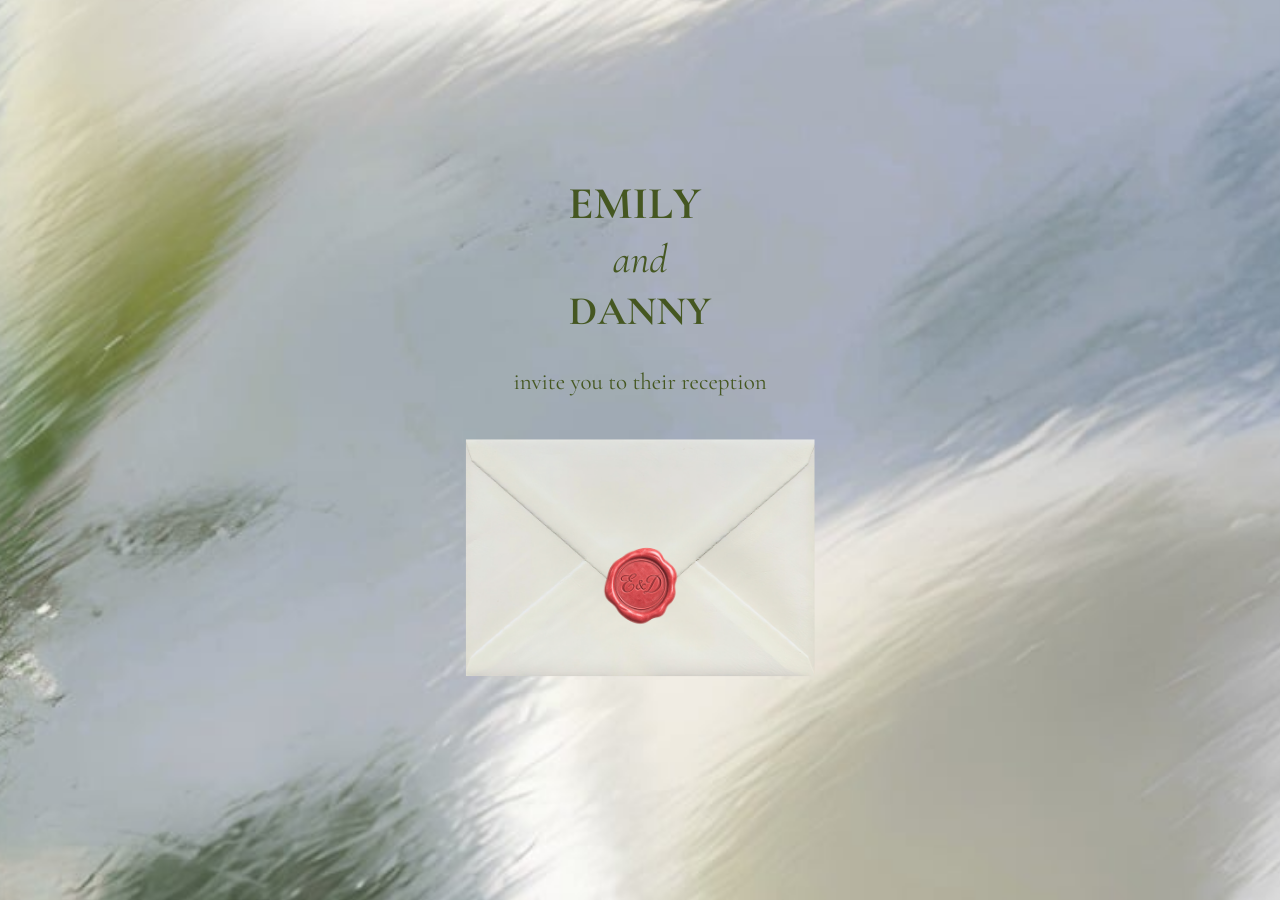
==== commit cdea8796: "fix" ====
--- a/index.html
+++ b/index.html
@@ -3,6 +3,7 @@
     <head>
         <base href="">
         <meta charset="utf-8">
+        <meta name="robots" content="noindex, nofollow">
         <title>Emily & Danny</title>
         <meta name="app-name" content="export_website"/>
         <meta name="build-version" content="7657fd52f870f4276994d79563dfb96246e17f51"/>
@@ -53,8 +54,6 @@
         <meta property="og:title" content="">
         <meta property="og:image" content="assets/images/d5b7774bf47c335dd8fd486892e2036b.jpg"/>
         <meta property="og:type" content="website">
-        <link rel="shortcut icon" href="assets/images/2d0b56e7e51cf11036ad8734bdb67e2d.png">
-        <link rel="apple-touch-icon" href="assets/images/725b756a69a7d4c235070e51acd85560.png" sizes="180x180">
         <script nonce="dc369a8f-dd8f-4b7e-83f2-523de36e225a">
             window['__canva_website_bootstrap__'] = JSON.parse('{"A":"DAHXi1R3WYs","B":"eyJhbGciOiJkaXIiLCJlbmMiOiJBMjU2R0NNIiwia2lkIjoia2lkLTE3Nzg0NzAzNjEzOTQifQ..IXLhKfqINKBEACnN.XmVes78iUKsEVxP0zYcV7GNr6wvOe2Zgzj-ynlhBgV-73KUkfi2SF5ElqNtnnK6yjBC22aF0Nw.hPIiYZNc8VN9fUNanQ0keg"}');
         </script>
@@ -90,7 +89,7 @@
         <script nonce="dc369a8f-dd8f-4b7e-83f2-523de36e225a">
             (function() {
                 window['__canva_public_path__'] = 'assets\/';
-                window['bootstrap'] = JSON.parse('{"base":{"A?":"B","L":false,"N":false,"E":"7657fd52f870f4276994d79563dfb96246e17f51","j":"2006583","K":1792330996,"F":{"A?":"B"},"G":"CLIENT_FULL","I":"A","O":{"A?":"B"},"M":"/_online","U":[],"V":[],"a":{"K":"export_website","H":{}},"d":{"A":"wss://www.canva.com/_stream","B":{"F":"export_website"},"C":8388608},"b":{"A?":"H","C":{"a":"IPHONE"},"D":{"a":"IPHONE","c":"en"},"E":{},"P":[],"Q":[],"R":false,"S":false}},"page":{"A":{"B":{"A?":"A","A":"TAGcbLa0hys","B":1},"C":{"A":1366,"B":768,"C":"D"},"Q":[],"R":[],"P":"en","D":"Emily & Danny","E":"","F":[],"d":{},"G":{},"Y":{},"a":[],"b":[],"V":[],"W":[],"A":[{"A?":"j","Z":{"A?":"A","A":"TAGcbLa0hys","B":1},"a":"PBC276bNlj5FKmMM","R":false,"S":false,"U":false,"P":"5","Q":{},"v":"B","t":[{"A?":"i","a":"PBLwdQkt9CRMRDxl","R":false,"S":false,"U":false,"P":"1","Q":{},"W":[],"X":[],"H":[],"L":{},"C":{"A":1366,"B":768,"C":"D"},"w":{"A":[{"D":0,"F":false,"J":false,"G":false,"H":false}],"B":[]},"r":[],"E":[{"5":{},"A?":"I","A":1.7053025658242404e-13,"B":-542.3067721434728,"D":1992.5503646956881,"C":961.3282549613114,"E":0,"F":0,"BD":[],"BE":[],"BA":[],"BB":[],"X":{"A?":"B","A":12,"B":{"A":0.93}},"Q":false,"S":false,"P":[],"T":{},"W":{},"_":"LBg89BV2WnjrG18B","a":{"B":{"A":{"A?":"d","A":"MAHW5k_D7fY","B":1},"B":{"A":-1333.7113799652252,"B":0,"D":1992.550364695688,"C":3542.311759459,"E":0},"E":0,"C":{}},"D":0,"F":false,"J":false,"G":false,"H":false},"e":[]},{"5":{},"A?":"K","A":397.47368421052636,"B":492.11734740497093,"D":429.6717379385963,"C":36.74782,"E":0,"F":0,"BD":[],"BE":[],"BA":[],"BB":[],"X":{"A?":"B","A":24,"B":{"D":"A","G":{"A":4050632.9113924047},"H":{"A":253164.5569620253}}},"Q":false,"S":false,"P":[],"T":{},"W":{},"_":"LB7nJmFHWDlQdcTm","a":{"A":[],"B":[],"C":{"A":["October 22, 2027\\n"],"B":[17],"C":[{"1":false,"3":false,"5":false,"7":false,"9":false,"B":false,"C":"YAFdJtfMD6Y,0","D":false,"F":false,"G":"31.2609px","H":false,"I":"semibold","J":false,"K":"italic","L":false,"M":"#644f44","N":false,"P":false,"R":false,"T":false,"V":false,"X":false,"BN":false,"Z":false,"b":false,"c":"center","d":false,"f":false,"h":false,"j":false,"BL":false,"l":false,"n":false,"p":false,"q":"normal","r":false,"t":false,"v":false,"x":false,"z":false,"_":false,"BB":false,"BD":false,"BF":false,"BG":"none","BH":false,"BJ":false,"BP":false,"BR":false,"BT":false,"B-":[],"B_":[],"CA":{}},{"1":false,"3":false,"5":false,"7":false,"9":false,"B":false,"D":false,"F":false,"H":false,"J":false,"L":false,"N":false,"P":false,"R":false,"T":false,"V":false,"W":"0em","X":false,"BN":false,"Y":"1.4em","Z":false,"b":false,"d":false,"f":false,"h":false,"j":false,"BL":false,"l":false,"n":false,"p":false,"r":false,"t":false,"v":false,"x":false,"z":false,"_":false,"BB":false,"BC":"0em","BD":false,"BF":false,"BH":false,"BJ":false,"BP":false,"BR":false,"BT":false,"B-":[],"B_":[],"CA":{}},{"1":false,"3":false,"5":false,"7":false,"9":false,"B":false,"D":true,"F":false,"H":true,"J":true,"L":true,"N":true,"P":false,"R":false,"T":false,"V":false,"X":true,"BN":false,"Z":true,"b":false,"d":true,"f":false,"h":false,"j":false,"BL":false,"l":false,"n":false,"p":false,"r":true,"t":false,"v":false,"x":false,"z":false,"_":false,"BB":false,"BD":true,"BF":false,"BH":true,"BJ":false,"BP":false,"BR":false,"BT":false,"B-":[],"B_":[],"CA":{}}],"D":[0,16,1],"E":{}},"E":{},"G":{}},"b":{"A":[17]},"d":"A","l":false,"g":false,"h":"A"},{"5":{},"A?":"K","A":329.63742690058484,"B":492.11734740497093,"D":429.6717379385963,"C":23.8811,"E":0,"F":0,"BD":[],"BE":[],"BA":[],"BB":[],"X":{"A?":"B","A":1},"Q":false,"S":false,"P":[],"T":{},"W":{},"_":"LBxPzGHNkz8NZGVb","a":{"A":[],"B":[],"C":{"A":["we invite you\\n"],"B":[14],"C":[{"0":"uppercase","1":false,"3":false,"5":false,"7":false,"9":false,"B":false,"C":"YAFdJtfMD6Y,0","D":false,"F":false,"G":"20.5945px","H":false,"I":"semibold","J":false,"L":false,"M":"#f6eee2","N":false,"P":false,"R":false,"T":false,"V":false,"X":false,"BN":false,"Z":false,"b":false,"c":"center","d":false,"f":false,"h":false,"j":false,"BL":false,"l":false,"n":false,"p":false,"q":"normal","r":false,"t":false,"v":false,"x":false,"z":false,"_":false,"BB":false,"BD":false,"BF":false,"BH":false,"BJ":false,"BP":false,"BR":false,"BT":false,"B-":[],"B_":[],"CA":{}},{"1":false,"3":false,"5":false,"7":false,"9":false,"B":false,"D":false,"F":false,"H":false,"J":false,"L":false,"N":false,"P":false,"R":false,"T":false,"V":false,"W":"0em","X":false,"BN":false,"Y":"1.4em","Z":false,"b":false,"d":false,"f":false,"h":false,"j":false,"BL":false,"l":false,"n":false,"p":false,"r":false,"t":false,"v":false,"x":false,"z":false,"_":false,"BB":false,"BC":"0em","BD":false,"BF":false,"BG":"none","BH":false,"BJ":false,"BP":false,"BR":false,"BT":false,"B-":[],"B_":[],"CA":{}},{"1":true,"3":false,"5":false,"7":false,"9":false,"B":false,"D":true,"F":false,"H":true,"J":true,"L":false,"N":true,"P":false,"R":false,"T":false,"V":false,"X":true,"BN":false,"Z":true,"b":false,"d":true,"f":false,"h":false,"j":false,"BL":false,"l":false,"n":false,"p":false,"r":true,"t":false,"v":false,"x":false,"z":false,"_":false,"BB":false,"BD":true,"BF":false,"BH":true,"BJ":false,"BP":false,"BR":false,"BT":false,"B-":[],"B_":[],"CA":{}}],"D":[0,13,1],"E":{}},"E":{},"G":{}},"b":{"A":[14]},"d":"A","l":false,"g":false,"h":"A"}],"I":[]},{"A?":"i","a":"PBLPKyy38nsK5M6t","R":false,"S":false,"U":false,"Q":{},"W":[],"X":[],"H":[],"L":{},"C":{"A":1366,"B":607,"C":"D"},"G":{"A":"EAE6W1D603A","B":1,"C":2},"w":{"A":[{"D":0,"F":false,"J":false,"G":false,"H":false}],"B":[]},"r":[],"E":[{"5":{},"A?":"I","A":14.268297130131373,"B":646.1699701015923,"D":623.4125780246143,"C":548.1748666045253,"E":0,"F":0,"BD":[],"BE":[],"BA":[],"BB":[],"Q":false,"S":false,"P":[],"T":{},"W":{},"_":"LB9cFmdRD5ny3gPf","a":{"B":{"A":{"A?":"d","A":"MAHYVHXrMAE","B":1},"B":{"A":-71.52909860558151,"B":0,"D":623.4125780246145,"C":856.9245058757587,"E":0},"E":0,"C":{}},"D":0,"F":false,"J":false,"G":false,"H":false},"e":[]},{"5":{},"A?":"H","A":14.268297130131373,"B":68.69999999999996,"D":505.70183214667526,"C":715.8365772602441,"E":0,"F":0,"BD":[],"BE":[],"BA":[],"BB":[],"X":{"A?":"B","A":1,"B":{"C":"B","G":{"A":1000000},"H":{"A":400000}}},"Q":false,"S":false,"P":[],"T":{},"W":{},"_":"LB1bsk9qt3RGvYcD","b":528.8361838456196,"a":748.5839672924476,"y":{},"e":{},"c":[{"5":{},"A?":"K","A":1.5276668818842154e-13,"B":75.69185439139264,"D":370.03170502446267,"C":41.06668,"E":0,"F":0,"BD":[],"BE":[],"BA":[],"BB":[],"Q":false,"S":false,"N":"heading2","P":[],"T":{},"W":{},"_":"LBvFMY99szmxGR7H","a":{"A":[],"B":[],"C":{"A":["\\n"],"B":[1],"C":[{"0":"none","1":false,"3":false,"5":false,"7":false,"9":false,"B":false,"C":"YAFdJtfMD6Y,0","D":false,"F":false,"G":"34.6666px","H":false,"I":"semibold","J":false,"K":"italic","L":false,"M":"#644f44","N":false,"P":false,"R":false,"T":false,"V":false,"W":"0em","X":false,"BN":false,"Y":"1.4em","Z":false,"b":false,"c":"center","d":false,"f":false,"h":false,"j":false,"BL":false,"l":false,"n":false,"p":false,"r":false,"t":false,"v":false,"x":false,"z":false,"_":false,"BB":false,"BD":false,"BF":false,"BH":false,"BJ":false,"BP":false,"BR":false,"BT":false,"B-":[],"B_":[],"CA":{}},{"1":true,"3":false,"5":false,"7":false,"9":false,"B":false,"D":true,"F":false,"H":true,"J":true,"L":true,"N":true,"P":false,"R":false,"T":false,"V":false,"X":true,"BN":false,"Z":true,"b":false,"d":true,"f":false,"h":false,"j":false,"BL":false,"l":false,"n":false,"p":false,"r":false,"t":false,"v":false,"x":false,"z":false,"_":false,"BB":false,"BD":false,"BF":false,"BH":false,"BJ":false,"BP":false,"BR":false,"BT":false,"B-":[],"B_":[],"CA":{}}],"D":[0,1],"E":{}},"E":{},"G":{}},"b":{"A":[1]},"d":"A","l":false,"h":"A"},{"5":{},"A?":"K","A":83.17116479173032,"B":1.1368683772161603e-13,"D":528.8361838456196,"C":665.4128025007169,"E":0,"F":0,"BD":[],"BE":[],"BA":[],"BB":[],"X":{"A?":"B","A":1},"Q":false,"S":false,"N":"paragraph1","P":[],"T":{},"W":{},"_":"LB78Ct82rY9WF4xD","a":{"A":[],"B":[],"C":{"A":["\\n","Our story started with a first date at Barcade, where a little arcade competition was followed by hot pot and lots of conversation. One date turned into many, and the rest is history. \\n","\\n","We’re pretty different in a lot of ways. One of us is always hot, and the other is always cold, so you can imagine how fun it is trying to agree on the thermostat. \\n","\\n","We like playing games, exploring new places, and going on little adventures together. We’re also pretty good at convincing ourselves that the weather isn’t that bad. Whether it’s our annual walk across the Brooklyn Bridge in temperatures well below freezing or going out in a snowstorm to buy our first rice cooker, we’ve definitely made some questionable plans.\\n","\\n","Looking back, we probably could’ve stayed home a few times, but at least we’ve had fun doing it together. \\n","\\n","\\n","\\n","\\n","\\n","\\n","\\n"],"B":[831],"C":[{"1":false,"3":false,"5":false,"7":false,"9":false,"B":false,"C":"YAFdJtfMD6Y,0","D":false,"F":false,"G":"19.1477px","H":false,"J":false,"L":false,"M":"#644f44","N":false,"P":false,"R":false,"T":false,"V":false,"X":false,"BN":false,"Z":false,"b":false,"c":"center","d":false,"f":false,"h":false,"j":false,"BL":false,"l":false,"n":false,"p":false,"r":false,"t":false,"v":false,"x":false,"z":false,"_":false,"BB":false,"BD":false,"BF":false,"BH":false,"BJ":false,"BP":false,"BR":false,"BT":false,"B-":[],"B_":[],"CA":{}},{"1":false,"3":false,"5":false,"7":false,"9":false,"B":false,"D":false,"F":false,"G":"17.8143px","H":false,"J":false,"L":false,"N":false,"P":false,"R":false,"T":false,"V":false,"X":false,"BN":false,"Z":false,"b":false,"d":false,"f":false,"h":false,"j":false,"BL":false,"l":false,"n":false,"p":false,"r":false,"t":false,"v":false,"x":false,"z":false,"_":false,"BB":false,"BD":false,"BF":false,"BH":false,"BJ":false,"BP":false,"BR":false,"BT":false,"B-":[],"B_":[],"CA":{}},{"0":"none","1":false,"3":false,"5":false,"7":false,"9":false,"B":false,"D":false,"F":false,"H":false,"J":false,"L":false,"N":false,"P":false,"R":false,"T":false,"V":false,"W":"0em","X":false,"BN":false,"Y":"1.4em","Z":false,"b":false,"d":false,"f":false,"h":false,"j":false,"BL":false,"l":false,"n":false,"p":false,"r":false,"t":false,"v":false,"x":false,"z":false,"_":false,"BB":false,"BD":false,"BF":false,"BH":false,"BJ":false,"BP":false,"BR":false,"BT":false,"B-":[],"B_":[],"CA":{}},{"1":true,"3":false,"5":false,"7":false,"9":false,"B":false,"D":true,"F":false,"H":true,"J":false,"L":false,"N":true,"P":false,"R":false,"T":false,"V":false,"X":true,"BN":false,"Z":true,"b":false,"d":true,"f":false,"h":false,"j":false,"BL":false,"l":false,"n":false,"p":false,"r":false,"t":false,"v":false,"x":false,"z":false,"_":false,"BB":false,"BD":false,"BF":false,"BH":false,"BJ":false,"BP":false,"BR":false,"BT":false,"B-":[],"B_":[],"CA":{}}],"D":[0,826,4,1],"E":{}},"E":{},"G":{}},"b":{"A":[1,70,66,49,1,70,69,26,1,65,68,69,69,67,25,1,67,40,1,1,1,1,1,1,1]},"d":"A","e":505.7018321466754,"f":636.3038,"l":false,"h":"A"}],"d":[]},{"5":{},"A?":"K","A":57.26993817885878,"B":149.41904544099586,"D":344.26374126468346,"C":38.20691228927237,"E":0,"F":0,"BD":[],"BE":[],"BA":[],"BB":[],"Q":false,"S":false,"N":"heading2","P":[],"T":{},"W":{},"_":"LBs1QjSwkfsq38l6","a":{"A":[],"B":[],"C":{"A":["Our Love Story\\n"],"B":[15],"C":[{"1":false,"3":false,"5":false,"7":false,"9":false,"B":false,"C":"YAFdJtfMD6Y,0","D":false,"F":false,"G":"34.6666px","H":false,"I":"semibold","J":false,"K":"italic","L":false,"M":"#644f44","N":false,"P":false,"R":false,"T":false,"V":false,"X":false,"BN":false,"Z":false,"b":false,"c":"center","d":false,"f":false,"h":false,"j":false,"BL":false,"l":false,"n":false,"p":false,"r":false,"t":false,"v":false,"x":false,"z":false,"_":false,"BB":false,"BD":false,"BF":false,"BH":false,"BJ":false,"BP":false,"BR":false,"BT":false,"B-":[],"B_":[],"CA":{}},{"0":"none","1":false,"3":false,"5":false,"7":false,"9":false,"B":false,"D":false,"F":false,"H":false,"J":false,"L":false,"N":false,"P":false,"R":false,"T":false,"V":false,"W":"0em","X":false,"BN":false,"Y":"1.4em","Z":false,"b":false,"d":false,"f":false,"h":false,"j":false,"BL":false,"l":false,"n":false,"p":false,"r":false,"t":false,"v":false,"x":false,"z":false,"_":false,"BB":false,"BD":false,"BF":false,"BH":false,"BJ":false,"BP":false,"BR":false,"BT":false,"B-":[],"B_":[],"CA":{}},{"1":true,"3":false,"5":false,"7":false,"9":false,"B":false,"D":true,"F":false,"H":true,"J":true,"L":true,"N":true,"P":false,"R":false,"T":false,"V":false,"X":true,"BN":false,"Z":true,"b":false,"d":true,"f":false,"h":false,"j":false,"BL":false,"l":false,"n":false,"p":false,"r":false,"t":false,"v":false,"x":false,"z":false,"_":false,"BB":false,"BD":false,"BF":false,"BH":false,"BJ":false,"BP":false,"BR":false,"BT":false,"B-":[],"B_":[],"CA":{}}],"D":[0,14,1],"E":{}},"E":{},"G":{}},"b":{"A":[15]},"d":"A","e":370.03170502446267,"f":41.06668,"l":false,"h":"A"},{"5":{},"A?":"I","A":252.06967953850136,"B":806.6550894730901,"D":334.4417641433145,"C":228.00318084849008,"E":0,"F":0,"BD":[],"BE":[],"BA":[],"BB":[],"X":{"A?":"B","A":2,"B":{"B":0.42}},"Q":false,"S":false,"P":[],"T":{},"W":{},"_":"LB5F1RNz16zZH7R9","a":{"B":{"A":{"A?":"d","A":"MAHW7LRldZc","B":1},"B":{"A":-21.85336154069256,"B":-29.11906653486352,"D":374.7848135837739,"C":249.85654238918266,"E":0},"E":0,"C":{}},"D":0,"F":false,"J":false,"G":false,"H":false},"e":[]}],"I":[]},{"A?":"i","a":"PBfTkRhKcbW3kgfj","R":false,"S":false,"U":false,"Q":{},"W":[],"X":[],"H":[],"L":{},"C":{"A":1366,"B":221,"C":"D"},"D":{"D":0,"F":false,"J":false,"G":false,"H":false},"r":[],"E":[{"5":{},"A?":"O","A":50.48406432748533,"B":444.77108023391816,"D":526.4777913725488,"C":131.6194478431372,"E":0,"F":0,"BD":[],"BE":[],"BA":[],"BB":[],"X":{"A?":"B","A":6},"Q":false,"S":false,"P":[],"T":{},"W":{},"_":"LBFYkfB30DbnVdQQ","a":"https://www.tickcounter.com/countdown/11891741/reception","b":800,"c":200},{"5":{},"A?":"K","A":6.683904327485337,"B":550.53044375645,"D":314.9590643274853,"C":43.80016,"E":0,"F":0,"BD":[],"BE":[],"BA":[],"BB":[],"X":{"A?":"B","A":1,"B":{"C":"B","G":{"A":1000000},"H":{"A":400000}}},"Q":false,"S":false,"P":[],"T":{},"W":{},"_":"LBt6FNbZvGwz4p6m","a":{"A":[],"B":[],"C":{"A":["See you in\\n"],"B":[11],"C":[{"1":false,"3":false,"5":false,"7":false,"9":false,"B":false,"C":"YADiCfkQMrc,0","D":false,"F":false,"G":"37.3328px","H":false,"J":false,"L":false,"M":"#644f44","N":false,"P":false,"R":false,"T":false,"V":false,"W":"0.015em","X":false,"BN":false,"Y":"1.5em","Z":false,"b":false,"c":"center","d":false,"f":false,"h":false,"j":false,"BL":false,"l":false,"n":false,"p":false,"q":"normal","r":false,"t":false,"v":false,"x":false,"z":false,"_":false,"BB":false,"BD":false,"BF":false,"BH":false,"BJ":false,"BP":false,"BR":false,"BT":false,"B-":[],"B_":[],"CA":{}},{"1":false,"3":false,"5":false,"7":false,"9":false,"B":false,"D":false,"F":false,"H":false,"J":false,"L":false,"N":false,"P":false,"R":false,"T":false,"V":false,"X":false,"BN":false,"Z":false,"b":false,"d":false,"f":false,"h":false,"j":false,"BL":false,"l":false,"n":false,"p":false,"r":false,"t":false,"v":false,"x":false,"z":false,"_":false,"BB":false,"BC":"0em","BD":false,"BF":false,"BH":false,"BJ":false,"BP":false,"BR":false,"BT":false,"B-":[],"B_":[],"CA":{}},{"1":false,"3":false,"5":false,"7":false,"9":false,"B":false,"D":true,"F":false,"H":true,"J":false,"L":false,"N":true,"P":false,"R":false,"T":false,"V":false,"X":true,"BN":false,"Z":true,"b":false,"d":true,"f":false,"h":false,"j":false,"BL":false,"l":false,"n":false,"p":false,"r":true,"t":false,"v":false,"x":false,"z":false,"_":false,"BB":false,"BD":true,"BF":false,"BH":false,"BJ":false,"BP":false,"BR":false,"BT":false,"B-":[],"B_":[],"CA":{}}],"D":[0,10,1],"E":{}},"E":{},"G":{}},"b":{"A":[11]},"d":"A","l":false,"h":"A"},{"5":{},"A?":"J","A":17.933984327485355,"B":905.7309941520467,"D":89.01102716740584,"C":65.10015999999995,"E":0,"F":0,"BD":[],"BE":[],"BA":[],"BB":[],"Q":false,"S":false,"P":[],"T":{},"W":{},"_":"LBJlQv5pzkyl4gZ8","a":{"A":0,"B":0,"D":64,"C":64},"b":[{"A":"M32 0A32 32 0 1 0 32 64A32 32 0 1 0 32 0Z","B":{"C":"#ffffff","D":0,"F":false,"J":false,"G":false,"H":false},"D":0}],"d":[],"c":{"A":{"A":0,"B":0,"D":64,"C":64},"B":318.2532097244469,"C":232.76144015964906,"D":"A","E":"A"},"e":{"A":false,"B":false},"f":[{"A":{"A":[],"B":[],"C":{"A":["\\n"],"B":[1],"C":[{"0":"uppercase","1":false,"3":false,"5":false,"7":false,"9":false,"B":false,"C":"YAFdJtfMD6Y,0","D":false,"F":false,"G":"13.3334px","H":false,"I":"normal","J":false,"K":"normal","L":false,"M":"#ffffff","N":false,"P":false,"R":false,"T":false,"V":false,"W":"0.015em","X":false,"BN":false,"Y":"1.5em","Z":false,"b":false,"c":"center","d":false,"f":false,"h":false,"j":false,"BL":false,"l":false,"n":false,"p":false,"q":"normal","r":false,"t":false,"v":false,"x":false,"z":false,"_":false,"BB":false,"BD":false,"BF":false,"BH":false,"BJ":false,"BP":false,"BR":false,"BT":false,"B-":[],"B_":[],"CA":{}},{"1":true,"3":false,"5":false,"7":false,"9":false,"B":false,"D":true,"F":false,"H":true,"J":true,"L":true,"N":true,"P":false,"R":false,"T":false,"V":false,"X":true,"BN":false,"Z":true,"b":false,"d":true,"f":false,"h":false,"j":false,"BL":false,"l":false,"n":false,"p":false,"r":true,"t":false,"v":false,"x":false,"z":false,"_":false,"BB":false,"BD":false,"BF":false,"BH":false,"BJ":false,"BP":false,"BR":false,"BT":false,"B-":[],"B_":[],"CA":{}}],"D":[0,1],"E":{}},"E":{},"G":{}},"B":{"A":[]},"D":{"A":6,"B":6,"D":52,"C":52},"E":[4],"F":"B"}],"g":[],"h":{"A?":"H","A":65.10015999999995}}],"I":[]},{"A?":"i","a":"PBllClP5HNZRVxcW","R":false,"S":false,"U":false,"Q":{},"K":7,"W":[],"X":[],"H":[],"L":{},"C":{"A":1366,"B":433,"C":"D"},"G":{"A":"EAGpX9g3Lrs","B":1,"C":6},"w":{"A":[{"C":"#f8f4ee","D":0,"F":false,"J":false,"G":false,"H":false}],"B":[]},"r":[],"E":[{"5":{},"A?":"L","A":51.502322229387886,"B":81.25487580349329,"D":538.0258044470963,"C":346.1239766081871,"E":0,"F":0,"BD":[],"BE":[],"BA":[],"BB":[],"X":{"A?":"B","A":1,"B":{"C":"B","G":{"A":5000000},"H":{"A":2000000}}},"Q":false,"S":false,"P":[],"T":{},"W":{},"_":"LBKYpGYGKH1GL5xH","a":{"a":{"A":{"B":{"A":{"A?":"d","A":"MAHW6_iqDUU","B":1},"I":{"A?":"d","A":"MAHXYQ6c4UA","B":1},"B":{"A":-6.279946511605232,"B":0,"D":538.0258044470963,"C":358.68386963139756,"E":0},"E":0,"C":{}},"D":0,"F":false,"J":false,"G":false,"H":false},"B":{"A":0,"B":"#000000","C":[],"f":false},"C":[0]}},"b":{"A":[{"A":["a"]}],"B":["1fr"],"C":["1fr"],"D":10,"E":10}},{"5":{},"A?":"H","A":64.2283446387697,"B":723.4018292712793,"D":534.0295377768277,"C":76.36278545990294,"E":0,"F":0,"BD":[],"BE":[],"BA":[],"BB":[],"X":{"A?":"B","A":1},"Q":false,"S":false,"P":[],"T":{},"W":{},"_":"LBZJzmZzYLCHBQTv","b":534.0295377768277,"a":94.36277545990293,"y":{},"e":{},"c":[{"5":{},"A?":"K","A":-3.552713678800501e-15,"B":5.684341886080802e-14,"D":534.0295377768279,"C":17.99999,"E":0,"F":0,"BD":[],"BE":[],"BA":[],"BB":[],"Q":false,"S":false,"N":"pretitle","P":[],"T":{},"W":{},"_":"LBwpnYDRnv4vQCf8","a":{"A":[],"B":[],"C":{"A":["Reception\\n"],"B":[10],"C":[{"0":"uppercase","1":false,"3":false,"5":false,"7":false,"9":false,"B":false,"C":"YAFdJtfMD6Y,0","D":false,"F":false,"G":"13.3334px","H":false,"J":false,"L":false,"M":"#222222","N":false,"P":false,"R":false,"T":false,"V":false,"W":"0.015em","X":false,"BN":false,"Y":"1.5em","Z":false,"b":false,"d":false,"f":false,"h":false,"j":false,"BL":false,"l":false,"n":false,"p":false,"r":false,"t":false,"v":false,"x":false,"z":false,"_":false,"BB":false,"BD":false,"BF":false,"BH":false,"BJ":false,"BP":false,"BR":false,"BT":false,"B-":[],"B_":[],"CA":{}},{"1":false,"3":false,"5":false,"7":false,"9":false,"B":false,"D":false,"F":false,"H":false,"J":false,"L":false,"N":false,"O":"none","P":false,"Q":"","R":false,"T":false,"V":false,"X":false,"BN":false,"Z":false,"a":"ltr","b":false,"c":"start","d":false,"e":"none","f":false,"g":"0","h":false,"j":false,"BL":false,"k":"0em","l":false,"n":false,"p":false,"r":false,"t":false,"v":false,"x":false,"z":false,"_":false,"BB":false,"BC":"0em","BD":false,"BE":"body","BF":false,"BH":false,"BI":"0em","BJ":false,"BP":false,"BR":false,"BT":false,"B-":[],"B_":[],"CA":{}},{"1":true,"3":false,"5":false,"7":false,"9":false,"B":false,"D":true,"F":false,"H":true,"J":false,"L":false,"N":true,"P":true,"R":true,"T":false,"V":false,"X":true,"BN":false,"Z":true,"b":true,"d":true,"f":true,"h":true,"j":false,"BL":false,"l":true,"n":false,"p":false,"r":false,"t":false,"v":false,"x":false,"z":false,"_":false,"BB":false,"BD":true,"BF":true,"BH":false,"BJ":true,"BP":false,"BR":false,"BT":false,"B-":[],"B_":[],"CA":{}}],"D":[0,15,1],"E":{}},"E":{},"G":{}},"b":{"A":[10]},"d":"B","l":false,"h":"A"},{"5":{},"A?":"K","A":24.908039729951458,"B":5.684341886080802e-14,"D":534.0295377768279,"C":25.346696,"E":0,"F":0,"BD":[],"BE":[],"BA":[],"BB":[],"Q":false,"S":false,"N":"heading","P":[],"T":{},"W":{},"_":"LBgn9gNkyQPQy9Jz","a":{"A":[],"B":[],"C":{"A":["Fri, October 22, 2027\\n"],"B":[22],"C":[{"1":false,"3":false,"5":false,"7":false,"9":false,"B":false,"C":"YAFdJtfMD6Y,0","D":false,"F":false,"G":"21.3336px","H":false,"I":"semibold","J":false,"L":false,"M":"#222222","N":false,"P":false,"R":false,"T":false,"V":false,"X":false,"BN":false,"Y":"1.09em","Z":false,"b":false,"d":false,"f":false,"h":false,"j":false,"BL":false,"l":false,"n":false,"p":false,"r":false,"t":false,"v":false,"x":false,"z":false,"_":false,"BB":false,"BD":false,"BF":false,"BH":false,"BJ":false,"BP":false,"BR":false,"BT":false,"B-":[],"B_":[],"CA":{}},{"1":false,"3":false,"5":false,"7":false,"9":false,"B":false,"D":false,"F":false,"H":false,"J":false,"L":false,"N":false,"O":"none","P":false,"Q":"","R":false,"T":false,"V":false,"W":"0em","X":false,"BN":false,"Z":false,"a":"ltr","b":false,"c":"start","d":false,"e":"none","f":false,"g":"0","h":false,"j":false,"BL":false,"k":"0em","l":false,"n":false,"p":false,"r":false,"t":false,"v":false,"x":false,"z":false,"_":false,"BB":false,"BC":"0em","BD":false,"BE":"body","BF":false,"BH":false,"BI":"0em","BJ":false,"BP":false,"BR":false,"BT":false,"B-":[],"B_":[],"CA":{}},{"1":false,"3":false,"5":false,"7":false,"9":false,"B":false,"D":true,"F":false,"H":true,"J":true,"L":false,"N":true,"P":true,"R":true,"T":false,"V":false,"X":true,"BN":false,"Z":true,"b":true,"d":true,"f":true,"h":true,"j":false,"BL":false,"l":true,"n":false,"p":false,"r":false,"t":false,"v":false,"x":false,"z":false,"_":false,"BB":false,"BD":true,"BF":true,"BH":false,"BJ":true,"BP":false,"BR":false,"BT":false,"B-":[],"B_":[],"CA":{}}],"D":[0,21,1],"E":{}},"E":{},"G":{}},"b":{"A":[22]},"d":"B","l":false,"h":"A"},{"5":{},"A?":"K","A":57.162785459902864,"B":5.684341886080802e-14,"D":534.0295377768279,"C":19.2,"E":0,"F":0,"BD":[],"BE":[],"BA":[],"BB":[],"Q":false,"S":false,"N":"paragraph","P":[],"T":{},"W":{},"_":"LBWPDktVQSrj48Mq","a":{"A":[],"B":[],"C":{"A":["6:00 - 11:00 PM\\n"],"B":[16],"C":[{"1":false,"3":false,"5":false,"7":false,"9":false,"B":false,"C":"YAFdJtfMD6Y,0","D":false,"F":false,"H":false,"J":false,"L":false,"M":"#222222","N":false,"P":false,"R":false,"T":false,"V":false,"W":"0.015em","X":false,"BN":false,"Y":"1.5em","Z":false,"b":false,"d":false,"f":false,"h":false,"j":false,"BL":false,"l":false,"n":false,"p":false,"r":false,"t":false,"v":false,"x":false,"z":false,"_":false,"BB":false,"BD":false,"BF":false,"BH":false,"BJ":false,"BP":false,"BR":false,"BT":false,"B-":[],"B_":[],"CA":{}},{"0":"none","1":false,"3":false,"5":false,"7":false,"9":false,"B":false,"D":false,"F":false,"G":"16px","H":false,"J":false,"L":false,"N":false,"O":"none","P":false,"Q":"","R":false,"T":false,"V":false,"X":false,"BN":false,"Z":false,"a":"ltr","b":false,"c":"start","d":false,"e":"none","f":false,"g":"0","h":false,"j":false,"BL":false,"k":"0em","l":false,"n":false,"p":false,"r":false,"t":false,"v":false,"x":false,"z":false,"_":false,"BB":false,"BC":"0em","BD":false,"BE":"body","BF":false,"BH":false,"BI":"0em","BJ":false,"BP":false,"BR":false,"BT":false,"B-":[],"B_":[],"CA":{}},{"1":true,"3":false,"5":false,"7":false,"9":false,"B":false,"D":true,"F":false,"H":true,"J":false,"L":false,"N":true,"P":true,"R":true,"T":false,"V":false,"X":true,"BN":false,"Z":true,"b":true,"d":true,"f":true,"h":true,"j":false,"BL":false,"l":true,"n":false,"p":false,"r":false,"t":false,"v":false,"x":false,"z":false,"_":false,"BB":false,"BD":true,"BF":true,"BH":false,"BJ":true,"BP":false,"BR":false,"BT":false,"B-":[],"B_":[],"CA":{}}],"D":[0,15,1],"E":{}},"E":{},"G":{}},"b":{"A":[16]},"d":"B","l":false,"g":false,"h":"A"}],"d":[]},{"5":{},"A?":"H","A":164.45713223339456,"B":723.4013868654996,"D":534.0299801826075,"C":153.34575904999548,"E":0,"F":0,"BD":[],"BE":[],"BA":[],"BB":[],"Q":false,"S":false,"P":[],"T":{},"W":{},"_":"LBSQ5TQSpJxzxf1d","b":534.0299801826075,"a":153.34575904999548,"y":{},"e":{},"c":[{"5":{},"A?":"K","A":37.345754049995485,"B":0,"D":534.0299801826075,"C":116.000005,"E":0,"F":0,"BD":[],"BE":[],"BA":[],"BB":[],"Q":false,"S":false,"N":"paragraph","P":[],"T":{},"W":{},"_":"LBC5q8V4GKKSNFvh","a":{"A":[],"B":[],"C":{"A":["1 Water Street, Brooklyn\\n","\\n","We’ll exchange our vows in an intimate ceremony in Lake Como, Italy, and can’t wait to celebrate with you at our wedding reception under the Brooklyn Bridge!\\n","\\n"],"B":[185],"C":[{"1":false,"3":false,"5":false,"7":false,"9":false,"B":false,"C":"YAFdJtfMD6Y,0","D":false,"F":false,"H":false,"J":false,"K":"italic","L":false,"M":"#222222","N":false,"P":false,"Q":"https://www.google.com/maps/place/The+River+Caf%C3%A9/@40.7038342,-73.9973685,17z/data=!3m1!4b1!4m6!3m5!1s0x89c25a3a754e06d9:0x7f69c943fc8df753!8m2!3d40.7038342!4d-73.9947936!16s%2Fg%2F1tdn9lj4?entry=ttu&g_ep=EgoyMDI2MTAxMi4wIKXMDSoASAFQAw%3D%3D","R":false,"T":false,"V":false,"W":"0.015em","X":false,"BN":false,"Y":"1.5em","Z":false,"b":false,"d":false,"f":false,"h":false,"j":false,"BL":false,"l":false,"n":false,"p":false,"r":false,"t":false,"v":false,"x":false,"z":false,"_":false,"BB":false,"BD":false,"BF":false,"BH":false,"BJ":false,"BP":false,"BR":false,"BT":false,"B-":[],"B_":[],"CA":{}},{"1":false,"3":false,"5":false,"7":false,"9":false,"B":false,"D":false,"F":false,"H":false,"J":false,"L":false,"N":false,"P":false,"R":true,"T":false,"V":false,"X":false,"BN":false,"Z":false,"b":false,"d":false,"f":false,"h":false,"j":false,"BL":false,"l":false,"n":false,"p":false,"r":false,"t":false,"v":false,"x":false,"z":false,"_":false,"BB":false,"BD":false,"BF":false,"BH":false,"BJ":false,"BP":false,"BR":false,"BT":false,"B-":[],"B_":[],"CA":{}},{"1":false,"3":false,"5":false,"7":false,"9":false,"B":false,"D":false,"F":false,"H":false,"J":false,"L":true,"N":false,"O":"underline","P":false,"R":false,"T":false,"V":false,"X":false,"BN":false,"Z":false,"b":false,"d":false,"f":false,"h":false,"j":false,"BL":false,"l":false,"n":false,"p":false,"r":false,"t":false,"v":false,"x":false,"z":false,"_":false,"BB":false,"BD":false,"BF":false,"BH":false,"BJ":false,"BP":false,"BR":false,"BT":false,"B-":[],"B_":[],"CA":{}},{"1":false,"3":false,"5":false,"7":false,"9":false,"B":false,"D":false,"F":false,"G":"17.3333px","H":false,"J":false,"L":false,"N":false,"P":true,"R":false,"T":false,"V":false,"X":false,"BN":false,"Z":false,"b":false,"d":false,"f":false,"h":false,"j":false,"BL":false,"l":false,"n":false,"p":false,"r":false,"t":false,"v":false,"x":false,"z":false,"_":false,"BB":false,"BD":false,"BF":false,"BH":false,"BJ":false,"BP":false,"BR":false,"BT":false,"B-":[],"B_":[],"CA":{}},{"1":false,"3":false,"5":false,"7":false,"9":false,"B":false,"D":false,"F":false,"G":"16px","H":false,"J":false,"L":false,"N":false,"P":false,"R":false,"T":false,"V":false,"X":false,"BN":false,"Z":false,"b":false,"d":false,"f":false,"h":false,"j":false,"BL":false,"l":false,"n":false,"p":false,"r":false,"t":false,"v":false,"x":false,"z":false,"_":false,"BB":false,"BD":false,"BF":false,"BH":false,"BJ":false,"BP":false,"BR":false,"BT":false,"B-":[],"B_":[],"CA":{}},{"1":false,"3":false,"5":false,"7":false,"9":false,"B":false,"D":false,"F":false,"G":"17.3333px","H":false,"J":false,"L":false,"N":false,"P":false,"R":false,"T":false,"V":false,"X":false,"BN":false,"Z":false,"b":false,"d":false,"f":false,"h":false,"j":false,"BL":false,"l":false,"n":false,"p":false,"r":false,"t":false,"v":false,"x":false,"z":false,"_":false,"BB":false,"BD":false,"BF":false,"BH":false,"BJ":false,"BP":false,"BR":false,"BT":false,"B-":[],"B_":[],"CA":{}},{"1":false,"3":false,"5":false,"7":false,"9":false,"B":false,"D":true,"F":false,"H":true,"J":false,"L":false,"N":true,"P":false,"R":false,"T":false,"V":false,"X":true,"BN":false,"Z":true,"b":false,"d":false,"f":false,"h":false,"j":false,"BL":false,"l":false,"n":false,"p":false,"r":false,"t":false,"v":false,"x":false,"z":false,"_":false,"BB":false,"BD":false,"BF":false,"BH":false,"BJ":false,"BP":false,"BR":false,"BT":false,"B-":[],"B_":[],"CA":{}}],"D":[0,24,1,1,157,1,1],"E":{}},"E":{},"G":{}},"b":{"A":[25,1,79,79,1]},"d":"B","l":false,"g":false,"h":"A"},{"5":{},"A?":"K","A":-1.0658141036401503e-14,"B":0,"D":534.0299801826075,"C":56.786685,"E":0,"F":0,"BD":[],"BE":[],"BA":[],"BB":[],"Q":false,"S":false,"N":"heading","P":[],"T":{},"W":{},"_":"LBYXb7cHlKBpLRsv","a":{"A":[],"B":[],"C":{"A":["The River Cafe\\n","\\n"],"B":[16],"C":[{"1":false,"3":false,"5":false,"7":false,"9":false,"B":false,"C":"YAFdJtfMD6Y,0","D":false,"F":false,"G":"25.3335px","H":false,"I":"semibold","J":false,"L":false,"M":"#222222","N":false,"P":false,"R":false,"T":false,"V":false,"X":false,"BN":false,"Y":"1.09em","Z":false,"b":false,"d":false,"f":false,"h":false,"j":false,"BL":false,"l":false,"n":false,"p":false,"r":false,"t":false,"v":false,"x":false,"z":false,"_":false,"BB":false,"BD":false,"BF":false,"BH":false,"BJ":false,"BP":false,"BR":false,"BT":false,"B-":[],"B_":[],"CA":{}},{"1":false,"3":false,"5":false,"7":false,"9":false,"B":false,"D":false,"F":false,"H":false,"J":false,"L":false,"N":false,"O":"none","P":false,"Q":"","R":false,"T":false,"V":false,"W":"0em","X":false,"BN":false,"Z":false,"a":"ltr","b":false,"c":"start","d":false,"e":"none","f":false,"g":"0","h":false,"j":false,"BL":false,"k":"0em","l":false,"n":false,"p":false,"r":false,"t":false,"v":false,"x":false,"z":false,"_":false,"BB":false,"BC":"0em","BD":false,"BE":"body","BF":false,"BH":false,"BI":"0em","BJ":false,"BP":false,"BR":false,"BT":false,"B-":[],"B_":[],"CA":{}},{"1":false,"3":false,"5":false,"7":false,"9":false,"B":false,"D":true,"F":false,"H":true,"J":true,"L":false,"N":true,"P":true,"R":true,"T":false,"V":false,"X":true,"BN":false,"Z":true,"b":true,"d":true,"f":true,"h":true,"j":false,"BL":false,"l":true,"n":false,"p":false,"r":false,"t":false,"v":false,"x":false,"z":false,"_":false,"BB":false,"BD":true,"BF":true,"BH":false,"BJ":true,"BP":false,"BR":false,"BT":false,"B-":[],"B_":[],"CA":{}}],"D":[0,15,1],"E":{}},"E":{},"G":{}},"b":{"A":[15,1]},"d":"B","l":false,"g":false,"h":"A"}],"d":[]},{"5":{},"A?":"H","A":331.30289128339007,"B":835.2521979190592,"D":264.3844930507703,"C":15.999979999999999,"E":0,"F":0,"BD":[],"BE":[],"BA":[],"BB":[],"Q":false,"S":false,"P":[],"T":{},"W":{},"_":"LBVh7dcwqBhkmLW7","b":540.0193900611479,"a":32.680810212765955,"y":{},"e":{},"c":[{"5":{},"A?":"K","A":3.197442310920451e-14,"B":-8.526512829121202e-14,"D":146.64855679731778,"C":30.638318297872345,"E":0,"F":0,"BD":[],"BE":[],"BA":[],"BB":[],"Q":false,"S":false,"N":"paragraph","P":[],"T":{},"W":{},"_":"LBMCj50Sp0vb2r7D","a":{"A":[],"B":[],"C":{"A":["6:00 PM\\n"],"B":[8],"C":[{"1":false,"3":false,"5":false,"7":false,"9":false,"B":false,"C":"YAFdJtfMD6Y,0","D":false,"F":false,"G":"13.3333px","H":false,"J":false,"L":false,"M":"#222222","N":false,"P":false,"R":false,"T":false,"V":false,"W":"0.015em","X":false,"BN":false,"Y":"1.5em","Z":false,"b":false,"c":"end","d":false,"f":false,"h":false,"j":false,"BL":false,"l":false,"n":false,"p":false,"r":false,"t":false,"v":false,"x":false,"z":false,"_":false,"BB":false,"BD":false,"BF":false,"BG":"none","BH":false,"BJ":false,"BP":false,"BR":false,"BT":false,"B-":[],"B_":[],"CA":{}},{"0":"none","1":false,"3":false,"5":false,"7":false,"9":false,"B":false,"D":false,"F":false,"H":false,"J":false,"L":false,"N":false,"O":"none","P":false,"Q":"","R":false,"T":false,"V":false,"X":false,"BN":false,"Z":false,"a":"ltr","b":false,"d":false,"e":"none","f":false,"g":"0","h":false,"j":false,"BL":false,"k":"0em","l":false,"n":false,"p":false,"r":false,"t":false,"v":false,"x":false,"z":false,"_":false,"BB":false,"BC":"0em","BD":false,"BE":"body","BF":false,"BH":false,"BI":"0em","BJ":false,"BP":false,"BR":false,"BT":false,"B-":[],"B_":[],"CA":{}},{"1":true,"3":false,"5":false,"7":false,"9":false,"B":false,"D":true,"F":false,"H":true,"J":false,"L":false,"N":true,"P":true,"R":true,"T":false,"V":false,"X":true,"BN":false,"Z":true,"b":true,"d":true,"f":true,"h":true,"j":false,"BL":false,"l":true,"n":false,"p":false,"r":false,"t":false,"v":false,"x":false,"z":false,"_":false,"BB":false,"BD":true,"BF":true,"BH":true,"BJ":true,"BP":false,"BR":false,"BT":false,"B-":[],"B_":[],"CA":{}}],"D":[0,7,1],"E":{}},"E":{},"G":{}},"b":{"A":[8]},"d":"A","e":71.79668926535349,"f":15.00001,"l":false,"h":"A"},{"5":{},"A?":"K","A":-2.4868995751603507e-14,"B":195.66939006114774,"D":344.35,"C":32.680810212765955,"E":0,"F":0,"BD":[],"BE":[],"BA":[],"BB":[],"Q":false,"S":false,"N":"paragraph","P":[],"T":{},"W":{},"_":"LBtlC6KK2dlkntGC","a":{"A":[],"B":[],"C":{"A":["Cocktail Hour\\n"],"B":[14],"C":[{"0":"uppercase","1":false,"3":false,"5":false,"7":false,"9":false,"B":false,"C":"YAFdJtfMD6Y,0","D":false,"F":false,"G":"13.3334px","H":false,"J":false,"L":false,"M":"#222222","N":false,"P":false,"R":false,"T":false,"V":false,"W":"0.015em","X":false,"BN":false,"Y":"1.5em","Z":false,"b":false,"d":false,"f":false,"h":false,"j":false,"BL":false,"l":false,"n":false,"p":false,"r":false,"t":false,"v":false,"x":false,"z":false,"_":false,"BB":false,"BD":false,"BF":false,"BG":"none","BH":false,"BJ":false,"BP":false,"BR":false,"BT":false,"B-":[],"B_":[],"CA":{}},{"1":false,"3":false,"5":false,"7":false,"9":false,"B":false,"D":false,"F":false,"H":false,"J":false,"L":false,"N":false,"O":"none","P":false,"Q":"","R":false,"T":false,"V":false,"X":false,"BN":false,"Z":false,"a":"ltr","b":false,"c":"start","d":false,"e":"none","f":false,"g":"0","h":false,"j":false,"BL":false,"k":"0em","l":false,"n":false,"p":false,"r":false,"t":false,"v":false,"x":false,"z":false,"_":false,"BB":false,"BC":"0em","BD":false,"BE":"body","BF":false,"BH":false,"BI":"0em","BJ":false,"BP":false,"BR":false,"BT":false,"B-":[],"B_":[],"CA":{}},{"1":true,"3":false,"5":false,"7":false,"9":false,"B":false,"D":true,"F":false,"H":true,"J":false,"L":false,"N":true,"P":true,"R":true,"T":false,"V":false,"X":true,"BN":false,"Z":true,"b":true,"d":true,"f":true,"h":true,"j":false,"BL":false,"l":true,"n":false,"p":false,"r":false,"t":false,"v":false,"x":false,"z":false,"_":false,"BB":false,"BD":true,"BF":true,"BH":true,"BJ":true,"BP":false,"BR":false,"BT":false,"B-":[],"B_":[],"CA":{}}],"D":[0,13,1],"E":{}},"E":{},"G":{}},"b":{"A":[14]},"d":"A","e":168.58802083333333,"f":15.99998,"l":false,"h":"A"}],"d":[]},{"5":{},"A?":"H","A":364.30287128339006,"B":835.2521979190591,"D":264.3844930507703,"C":15.000010000000001,"E":0,"F":0,"BD":[],"BE":[],"BA":[],"BB":[],"Q":false,"S":false,"P":[],"T":{},"W":{},"_":"LB0VlnHhq5cFSQPb","b":540.0193900611479,"a":30.638318297872345,"y":{},"e":{},"c":[{"5":{},"A?":"K","A":-8.171241461241152e-14,"B":-8.526512829121202e-14,"D":146.64855679731778,"C":30.638318297872345,"E":0,"F":0,"BD":[],"BE":[],"BA":[],"BB":[],"Q":false,"S":false,"N":"paragraph","P":[],"T":{},"W":{},"_":"LBNK1T6pGJxWkWxZ","a":{"A":[],"B":[],"C":{"A":["7:15 PM\\n"],"B":[8],"C":[{"1":false,"3":false,"5":false,"7":false,"9":false,"B":false,"C":"YAFdJtfMD6Y,0","D":false,"F":false,"G":"13.3333px","H":false,"J":false,"L":false,"M":"#222222","N":false,"P":false,"R":false,"T":false,"V":false,"W":"0.015em","X":false,"BN":false,"Y":"1.5em","Z":false,"b":false,"c":"end","d":false,"f":false,"h":false,"j":false,"BL":false,"l":false,"n":false,"p":false,"r":false,"t":false,"v":false,"x":false,"z":false,"_":false,"BB":false,"BD":false,"BF":false,"BG":"none","BH":false,"BJ":false,"BP":false,"BR":false,"BT":false,"B-":[],"B_":[],"CA":{}},{"0":"none","1":false,"3":false,"5":false,"7":false,"9":false,"B":false,"D":false,"F":false,"H":false,"J":false,"L":false,"N":false,"O":"none","P":false,"Q":"","R":false,"T":false,"V":false,"X":false,"BN":false,"Z":false,"a":"ltr","b":false,"d":false,"e":"none","f":false,"g":"0","h":false,"j":false,"BL":false,"k":"0em","l":false,"n":false,"p":false,"r":false,"t":false,"v":false,"x":false,"z":false,"_":false,"BB":false,"BC":"0em","BD":false,"BE":"body","BF":false,"BH":false,"BI":"0em","BJ":false,"BP":false,"BR":false,"BT":false,"B-":[],"B_":[],"CA":{}},{"1":true,"3":false,"5":false,"7":false,"9":false,"B":false,"D":true,"F":false,"H":true,"J":false,"L":false,"N":true,"P":true,"R":true,"T":false,"V":false,"X":true,"BN":false,"Z":true,"b":true,"d":true,"f":true,"h":true,"j":false,"BL":false,"l":true,"n":false,"p":false,"r":false,"t":false,"v":false,"x":false,"z":false,"_":false,"BB":false,"BD":true,"BF":true,"BH":true,"BJ":true,"BP":false,"BR":false,"BT":false,"B-":[],"B_":[],"CA":{}}],"D":[0,7,1],"E":{}},"E":{},"G":{}},"b":{"A":[8]},"d":"A","e":71.79668926535349,"f":15.00001,"l":false,"h":"A"},{"5":{},"A?":"K","A":-7.815970093361102e-14,"B":195.66939006114774,"D":344.35,"C":30.638318297872345,"E":0,"F":0,"BD":[],"BE":[],"BA":[],"BB":[],"Q":false,"S":false,"N":"paragraph","P":[],"T":{},"W":{},"_":"LBFCYVQyf15qDZjy","a":{"A":[],"B":[],"C":{"A":["Dinner & dancing\\n"],"B":[17],"C":[{"0":"uppercase","1":false,"3":false,"5":false,"7":false,"9":false,"B":false,"C":"YAFdJtfMD6Y,0","D":false,"F":false,"G":"13.3333px","H":false,"J":false,"L":false,"M":"#222222","N":false,"P":false,"R":false,"T":false,"V":false,"W":"0.015em","X":false,"BN":false,"Y":"1.5em","Z":false,"b":false,"d":false,"f":false,"h":false,"j":false,"BL":false,"l":false,"n":false,"p":false,"r":false,"t":false,"v":false,"x":false,"z":false,"_":false,"BB":false,"BD":false,"BF":false,"BG":"none","BH":false,"BJ":false,"BP":false,"BR":false,"BT":false,"B-":[],"B_":[],"CA":{}},{"1":false,"3":false,"5":false,"7":false,"9":false,"B":false,"D":false,"F":false,"H":false,"J":false,"L":false,"N":false,"O":"none","P":false,"Q":"","R":false,"T":false,"V":false,"X":false,"BN":false,"Z":false,"a":"ltr","b":false,"c":"start","d":false,"e":"none","f":false,"g":"0","h":false,"j":false,"BL":false,"k":"0em","l":false,"n":false,"p":false,"r":false,"t":false,"v":false,"x":false,"z":false,"_":false,"BB":false,"BC":"0em","BD":false,"BE":"body","BF":false,"BH":false,"BI":"0em","BJ":false,"BP":false,"BR":false,"BT":false,"B-":[],"B_":[],"CA":{}},{"1":true,"3":false,"5":false,"7":false,"9":false,"B":false,"D":true,"F":false,"H":true,"J":false,"L":false,"N":true,"P":true,"R":true,"T":false,"V":false,"X":true,"BN":false,"Z":true,"b":true,"d":true,"f":true,"h":true,"j":false,"BL":false,"l":true,"n":false,"p":false,"r":false,"t":false,"v":false,"x":false,"z":false,"_":false,"BB":false,"BD":true,"BF":true,"BH":true,"BJ":true,"BP":false,"BR":false,"BT":false,"B-":[],"B_":[],"CA":{}}],"D":[0,16,1],"E":{}},"E":{},"G":{}},"b":{"A":[17]},"d":"A","e":168.58802083333333,"f":15.00001,"l":false,"g":false,"h":"A"}],"d":[]}],"I":[]},{"A?":"i","a":"PB5wFBdJBtp5xGKl","R":false,"S":false,"U":false,"P":"3","Q":{},"W":[],"X":[],"H":[],"L":{},"C":{"A":1366,"B":435,"C":"D"},"G":{"A":"EAE6Wv9hWpg","B":4,"C":5},"D":{"C":"#557c70","D":0,"F":false,"J":false,"G":false,"H":false},"r":[],"E":[{"5":{},"A?":"I","A":2.842170943040401e-14,"B":-42.12982456140344,"D":1450.2596491228069,"C":442.7999999999999,"E":0,"F":0,"BD":[],"BE":[],"BA":[],"BB":[],"Q":false,"S":false,"P":[],"T":{},"W":{},"_":"LBxwg3yYG4783Dm5","a":{"B":{"A":{"A?":"d","A":"MAEeMnBdbe0","B":1},"B":{"A":-547.9298245614034,"B":1.1368683772161603e-13,"D":1450.2596491228066,"C":1450.2596491228066,"E":0},"E":0,"C":{}},"D":0,"F":false,"J":false,"G":false,"H":false},"e":[]},{"5":{},"A?":"H","A":295.986679,"B":777.4710933398151,"D":294.1088978814603,"C":50.54841656521806,"E":0,"F":0,"BD":[],"BE":[],"BA":[],"BB":[],"X":{"A?":"B","A":8,"B":{"C":"B","G":{"A":5000000},"H":{"A":2000000}}},"Q":false,"S":false,"P":[],"T":{},"W":{},"_":"LBRSQqPLKhh1VC2X","b":294.1088978814603,"a":50.54841656521806,"y":{},"e":{},"c":[{"5":{},"A?":"J","A":-3.552713678800501e-15,"B":0,"D":294.1088978814603,"C":50.54841656521807,"E":0,"F":0,"BD":[],"BE":[],"BA":[],"BB":[],"Q":false,"S":false,"P":[],"T":{},"W":{},"_":"LBycjpl6g0MjJYxJ","a":{"A":0,"B":0,"D":150.7,"C":150.7},"b":[{"A":"M0,0v150.7h150.7V0H0z M145.9,145.9H4.7V4.7h141.2V145.9z","B":{"A":false,"C":"#455721","D":0,"F":false,"J":false,"G":false,"H":false},"D":0}],"d":[],"c":{"A":{"A":11.726655629139048,"B":10.946957781456977,"D":131.6129966887417,"C":129.74172185430464},"B":1309.0077340597932,"C":207.30100440672715,"D":"A","E":"A"},"f":[],"g":[]},{"5":{},"A?":"K","A":18.607558282609038,"B":38.18602970883785,"D":217.73683846378458,"C":15.3333,"E":0,"F":0,"BD":[],"BE":[],"BA":[],"BB":[],"Q":false,"S":false,"N":"header","P":[],"T":{},"W":{},"_":"LBp7PtR7VSKQgFjs","a":{"A":[],"B":[],"C":{"A":["Click Here to RSVP\\n"],"B":[19],"C":[{"0":"uppercase","1":false,"3":false,"5":false,"7":false,"9":false,"B":false,"C":"YAFdJtfMD6Y,0","D":false,"F":false,"G":"13.3335px","H":false,"I":"semibold","J":false,"L":false,"M":"#455721","N":false,"P":false,"Q":"https://www.zola.com/wedding/dannyandemily2027/rsvp","R":false,"T":false,"V":false,"W":"0.164em","X":false,"BN":false,"Z":false,"b":false,"c":"center","d":false,"f":false,"h":false,"j":false,"BL":false,"l":false,"n":false,"p":false,"r":false,"t":false,"v":false,"x":false,"z":false,"_":false,"BB":false,"BD":false,"BF":false,"BG":"none","BH":false,"BJ":false,"BP":false,"BR":false,"BT":false,"B-":[],"B_":[],"CA":{}},{"1":false,"3":false,"5":false,"7":false,"9":false,"B":false,"D":false,"F":false,"H":false,"J":false,"L":false,"N":false,"P":false,"R":false,"T":false,"V":false,"X":false,"BN":false,"Y":"1.4em","Z":false,"b":false,"d":false,"f":false,"h":false,"j":false,"BL":false,"l":false,"n":false,"p":false,"r":false,"t":false,"v":false,"x":false,"z":false,"_":false,"BB":false,"BD":false,"BF":false,"BH":false,"BJ":false,"BP":false,"BR":false,"BT":false,"B-":[],"B_":[],"CA":{}},{"1":true,"3":false,"5":false,"7":false,"9":false,"B":false,"D":true,"F":false,"H":true,"J":true,"L":false,"N":true,"P":false,"R":true,"T":false,"V":false,"X":true,"BN":false,"Z":true,"b":false,"d":true,"f":false,"h":false,"j":false,"BL":false,"l":false,"n":false,"p":false,"r":false,"t":false,"v":false,"x":false,"z":false,"_":false,"BB":false,"BD":false,"BF":false,"BH":true,"BJ":false,"BP":false,"BR":false,"BT":false,"B-":[],"B_":[],"CA":{}}],"D":[0,18,1],"E":{}},"E":{},"G":{}},"b":{"A":[19]},"d":"A","l":false,"g":false,"h":"A"}],"d":[]},{"5":{},"A?":"O","A":49.740187470320706,"B":133.44537280680333,"D":446.43551928079864,"C":334.8267231672798,"E":0,"F":0,"BD":[],"BE":[],"BA":[],"BB":[],"X":{"A?":"B","A":6},"Q":false,"S":false,"P":[],"T":{},"W":{},"_":"LBVYt1G9tNvKDw5g","a":"https://www.google.com/maps?q=place_id:ChIJ2QZOdTpawokRU_eN_EPJaX8","b":600,"c":450.0001125000281},{"5":{},"A?":"I","A":99.5505016345395,"B":833.3648185096575,"D":182.3214475417754,"C":172.85354905396062,"E":0,"F":0.09,"BD":[],"BE":[],"BA":[],"BB":[],"Q":false,"S":false,"P":[],"T":{},"W":{},"_":"LB3kKHR3NTJzSktw","a":{"B":{"A":{"A?":"d","A":"MAD9dLLGSw8","B":1},"B":{"A":-9.029480730493773,"B":-2.842170943040401e-14,"D":182.3214475417754,"C":190.9125105149481,"E":0},"E":0,"C":{}},"D":0,"F":false,"J":false,"G":false,"H":false},"e":[]},{"5":{},"A?":"K","A":114.36457708970073,"B":757.7600728958489,"D":333.5309387693926,"C":55.66666,"E":0,"F":0,"BD":[],"BE":[],"BA":[],"BB":[],"X":{"A?":"B","A":8,"B":{"C":"B","G":{"A":1000000},"H":{"A":400000}}},"Q":false,"S":false,"N":"heading1","P":[],"T":{},"W":{},"_":"LB5YblPPd8KxGnFj","a":{"A":[],"B":[],"C":{"A":["RSVP!\\n"],"B":[6],"C":[{"1":false,"3":false,"5":false,"7":false,"9":false,"B":false,"C":"YAFdJtfMD6Y,0","D":false,"F":false,"G":"46.6667px","H":false,"J":false,"L":false,"M":"#455721","N":false,"P":false,"R":false,"T":false,"V":false,"X":false,"BN":false,"Z":false,"b":false,"c":"center","d":false,"f":false,"h":false,"j":false,"BL":false,"l":false,"n":false,"p":false,"r":false,"t":false,"v":false,"x":false,"z":false,"_":false,"BB":false,"BD":false,"BF":false,"BH":false,"BJ":false,"BP":false,"BR":false,"BT":false,"B-":[],"B_":[],"CA":{}},{"0":"none","1":false,"3":false,"5":false,"7":false,"9":false,"B":false,"D":false,"F":false,"H":false,"J":false,"L":false,"N":false,"P":false,"R":false,"T":false,"V":false,"W":"0em","X":false,"BN":false,"Y":"1.4em","Z":false,"b":false,"d":false,"f":false,"h":false,"j":false,"BL":false,"l":false,"n":false,"p":false,"r":false,"t":false,"v":false,"x":false,"z":false,"_":false,"BB":false,"BD":false,"BF":false,"BG":"none","BH":false,"BJ":false,"BP":false,"BR":false,"BT":false,"B-":[],"B_":[],"CA":{}},{"1":true,"3":false,"5":false,"7":false,"9":false,"B":false,"D":true,"F":false,"H":true,"J":false,"L":false,"N":true,"P":false,"R":false,"T":false,"V":false,"X":true,"BN":false,"Z":true,"b":false,"d":true,"f":false,"h":false,"j":false,"BL":false,"l":false,"n":false,"p":false,"r":false,"t":false,"v":false,"x":false,"z":false,"_":false,"BB":false,"BD":false,"BF":false,"BH":true,"BJ":false,"BP":false,"BR":false,"BT":false,"B-":[],"B_":[],"CA":{}}],"D":[0,5,1],"E":{}},"E":{},"G":{}},"b":{"A":[6]},"d":"A","l":false,"g":false,"h":"A"},{"5":{},"A?":"K","A":221.39999999999998,"B":777.4710933398151,"D":294.1088978814603,"C":74.586679,"E":0,"F":0,"BD":[],"BE":[],"BA":[],"BB":[],"Q":false,"S":false,"N":"paragraph2","P":[],"T":{},"W":{},"_":"LBDmNqhQzr46C3qV","a":{"A":[],"B":[],"C":{"A":["Please let us know if you\'ll be joining us by August 15, 2027\\n","\\n"],"B":[63],"C":[{"1":false,"3":false,"5":false,"7":false,"9":false,"B":false,"C":"YAFdJtfMD6Y,0","D":false,"F":false,"G":"17.3333px","H":false,"J":false,"L":false,"M":"#455721","N":false,"P":false,"R":false,"T":false,"V":false,"X":false,"BN":false,"Y":"1.57em","Z":false,"b":false,"c":"center","d":false,"f":false,"h":false,"j":false,"BL":false,"l":false,"n":false,"p":false,"r":false,"t":false,"v":false,"x":false,"z":false,"_":false,"BB":false,"BD":false,"BF":false,"BH":false,"BJ":false,"BP":false,"BR":false,"BT":false,"B-":[],"B_":[],"CA":{}},{"1":false,"3":false,"5":false,"7":false,"9":false,"B":false,"D":false,"F":false,"H":false,"J":false,"L":false,"N":false,"P":false,"R":false,"T":false,"V":false,"X":false,"BN":false,"Z":false,"b":false,"d":false,"f":false,"h":false,"j":false,"BL":false,"l":false,"n":false,"p":false,"r":false,"t":false,"v":false,"x":false,"z":false,"_":false,"BB":false,"BD":false,"BF":false,"BG":"none","BH":false,"BJ":false,"BP":false,"BR":false,"BT":false,"B-":[],"B_":[],"CA":{}},{"0":"none","1":false,"3":false,"5":false,"7":false,"9":false,"B":false,"D":false,"F":false,"H":false,"J":false,"L":false,"N":false,"P":false,"R":false,"T":false,"V":false,"W":"0em","X":false,"BN":false,"Z":false,"b":false,"d":false,"f":false,"h":false,"j":false,"BL":false,"l":false,"n":false,"p":false,"r":false,"t":false,"v":false,"x":false,"z":false,"_":false,"BB":false,"BD":false,"BF":false,"BH":false,"BJ":false,"BP":false,"BR":false,"BT":false,"B-":[],"B_":[],"CA":{}},{"1":true,"3":false,"5":false,"7":false,"9":false,"B":false,"D":true,"F":false,"H":true,"J":false,"L":false,"N":true,"P":false,"R":false,"T":false,"V":false,"X":true,"BN":false,"Z":true,"b":false,"d":true,"f":false,"h":false,"j":false,"BL":false,"l":false,"n":false,"p":false,"r":false,"t":false,"v":false,"x":false,"z":false,"_":false,"BB":false,"BD":false,"BF":false,"BH":true,"BJ":false,"BP":false,"BR":false,"BT":false,"B-":[],"B_":[],"CA":{}}],"D":[0,2,60,1],"E":{}},"E":{},"G":{}},"b":{"A":[46,16,1]},"d":"A","l":false,"g":false,"h":"A"}],"I":[]},{"A?":"i","a":"PB8MBqLS6Wd6p5xk","R":false,"S":false,"U":false,"P":"4","Q":{},"K":26,"W":[],"X":[],"H":[],"L":{},"C":{"A":1366,"B":343,"C":"D"},"G":{"A":"EAGpcBfQQdQ","B":1,"C":7},"D":{"C":"#e9f2ff","D":0,"F":false,"J":false,"G":false,"H":false},"r":[],"E":[{"5":{},"A?":"K","A":137.23335,"B":230.02339879064323,"D":898.6658191539814,"C":68.5333,"E":0,"F":0,"BD":[],"BE":[],"BA":[],"BB":[],"Q":false,"S":false,"N":"paragraph","P":[],"T":{},"W":{},"_":"LB9X264TMGfhLqXk","a":{"A":[],"B":[],"C":{"A":["Having you celebrate with us is the greatest gift of all. If you’d like to give us a gift, we’re grateful for anything you choose. Red envelopes are always appreciated and you’re also welcome to contribute to our honeymoon fund\\n","\\n"],"B":[229],"C":[{"1":false,"3":false,"5":false,"7":false,"9":false,"B":false,"C":"YAFdJtfMD6Y,0","D":false,"F":false,"G":"17.3335px","H":false,"J":false,"L":false,"M":"#366baa","N":false,"P":false,"R":false,"T":false,"V":false,"X":false,"BN":false,"Z":false,"b":false,"c":"center","d":false,"f":false,"h":false,"j":false,"BL":false,"l":false,"n":false,"p":false,"r":false,"t":false,"v":false,"x":false,"z":false,"_":false,"BB":false,"BD":false,"BF":false,"BH":false,"BJ":false,"BP":false,"BR":false,"BT":false,"B-":[],"B_":[],"CA":{}},{"0":"none","1":false,"3":false,"5":false,"7":false,"9":false,"B":false,"C":"YAFcf0Fltlg,0","D":false,"F":false,"H":false,"I":"normal","J":false,"K":"normal","L":false,"N":false,"O":"none","P":false,"Q":"","R":false,"T":false,"V":false,"W":"0em","X":false,"BN":false,"Y":"1.4em","Z":false,"a":"ltr","b":false,"d":false,"e":"none","f":false,"g":"0","h":false,"j":false,"BL":false,"k":"0em","l":false,"n":false,"p":false,"r":false,"t":false,"v":false,"x":false,"z":false,"_":false,"BB":false,"BC":"0em","BD":false,"BE":"body","BF":false,"BH":false,"BI":"0em","BJ":false,"BP":false,"BR":false,"BT":false,"B-":[],"B_":[],"CA":{}},{"1":true,"3":false,"5":false,"7":false,"9":false,"B":false,"D":true,"F":false,"H":true,"J":true,"L":true,"N":true,"P":true,"R":true,"T":false,"V":false,"X":true,"BN":false,"Z":true,"b":true,"d":true,"f":true,"h":true,"j":false,"BL":false,"l":true,"n":false,"p":false,"r":false,"t":false,"v":false,"x":false,"z":false,"_":false,"BB":false,"BD":true,"BF":true,"BH":false,"BJ":true,"BP":false,"BR":false,"BT":false,"B-":[],"B_":[],"CA":{}}],"D":[0,228,1],"E":{}},"E":{},"G":{}},"b":{"A":[135,93,1]},"d":"A","l":false,"g":false,"h":"A"},{"5":{},"A?":"J","A":237.2597303675177,"B":535.9455510592699,"D":294.1088978814603,"C":50.54841656521807,"E":0,"F":0,"BD":[],"BE":[],"BA":[],"BB":[],"Q":false,"S":false,"P":[],"T":{},"W":{},"_":"LBKgxmTvyddwcl7y","a":{"A":0,"B":0,"D":150.7,"C":150.7},"b":[{"A":"M0,0v150.7h150.7V0H0z M145.9,145.9H4.7V4.7h141.2V145.9z","B":{"A":false,"C":"#366baa","D":0,"F":false,"J":false,"G":false,"H":false},"D":0}],"d":[],"c":{"A":{"A":11.726655629139048,"B":10.946957781456977,"D":131.6129966887417,"C":129.74172185430464},"B":1309.0077340597932,"C":207.30100440672715,"D":"A","E":"A"},"f":[],"g":[]},{"5":{},"A?":"K","A":44.515080722432316,"B":156.66667364444436,"D":1045.379269446379,"C":57.6,"E":0,"F":0,"BD":[],"BE":[],"BA":[],"BB":[],"Q":false,"S":false,"N":"heading","P":[],"T":{},"W":{},"_":"LB1JlLdwDFHqM2hM","a":{"A":[],"B":[],"C":{"A":["Gift Registry\\n"],"B":[14],"C":[{"0":"none","1":false,"3":false,"5":false,"6":"1em","7":false,"8":"0em","9":false,"B":false,"C":"YADiCfkQMrc,0","D":false,"F":false,"G":"48px","H":false,"I":"normal","J":false,"K":"normal","L":false,"M":"#366baa","N":false,"O":"none","P":false,"Q":"","R":false,"S":"0μs","T":false,"V":false,"W":"0em","X":false,"BN":false,"Y":"1em","Z":false,"a":"ltr","b":false,"c":"center","d":false,"e":"none","f":false,"g":"0","h":false,"j":false,"BL":false,"k":"0em","l":false,"n":false,"o":"none","p":false,"q":"none","r":false,"s":"off","t":false,"u":"off","v":false,"w":"off","x":false,"z":false,"-":"p","_":false,"BB":false,"BC":"0em","BD":false,"BE":"body","BF":false,"BG":"none","BH":false,"BI":"0em","BJ":false,"BP":false,"BR":false,"BT":false,"B-":[],"B_":[],"CA":{}},{"1":true,"3":false,"5":false,"7":true,"9":true,"B":false,"D":true,"F":false,"H":true,"J":true,"L":true,"N":true,"P":true,"R":true,"T":true,"V":false,"X":true,"BN":false,"Z":true,"b":true,"d":true,"f":true,"h":true,"j":false,"BL":false,"l":true,"n":false,"p":true,"r":true,"t":true,"v":true,"x":true,"z":false,"_":true,"BB":false,"BD":true,"BF":true,"BH":true,"BJ":true,"BP":false,"BR":false,"BT":false,"B-":[],"B_":[],"CA":{}}],"D":[0,14],"E":{}},"E":{},"G":{}},"b":{"A":[14]},"d":"A","l":false,"h":"A"},{"5":{},"A?":"K","A":254.86728865012674,"B":570.4878891357416,"D":217.73683846378458,"C":15.3333,"E":0,"F":0,"BD":[],"BE":[],"BA":[],"BB":[],"Q":false,"S":false,"N":"header","P":[],"T":{},"W":{},"_":"LBJnJV3xZ950lHP6","a":{"A":[],"B":[],"C":{"A":["Honeymoon Fund\\n"],"B":[15],"C":[{"0":"uppercase","1":false,"3":false,"5":false,"7":false,"9":false,"B":false,"C":"YAFdJtfMD6Y,0","D":false,"F":false,"G":"13.3335px","H":false,"J":false,"L":false,"M":"#004aad","N":false,"P":false,"Q":"https://www.zola.com/wedding/dannyandemily2027/registry","R":false,"T":false,"V":false,"W":"0.164em","X":false,"BN":false,"Z":false,"b":false,"c":"center","d":false,"f":false,"h":false,"j":false,"BL":false,"l":false,"n":false,"p":false,"r":false,"t":false,"v":false,"x":false,"z":false,"_":false,"BB":false,"BD":false,"BF":false,"BH":false,"BJ":false,"BP":false,"BR":false,"BT":false,"B-":[],"B_":[],"CA":{}},{"1":false,"3":false,"5":false,"7":false,"9":false,"B":false,"D":false,"F":false,"H":false,"I":"semibold","J":false,"L":false,"N":false,"P":false,"R":false,"T":false,"V":false,"X":false,"BN":false,"Y":"1.4em","Z":false,"b":false,"d":false,"f":false,"h":false,"j":false,"BL":false,"l":false,"n":false,"p":false,"r":false,"t":false,"v":false,"x":false,"z":false,"_":false,"BB":false,"BD":false,"BF":false,"BG":"none","BH":false,"BJ":false,"BP":false,"BR":false,"BT":false,"B-":[],"B_":[],"CA":{}},{"1":true,"3":false,"5":false,"7":false,"9":false,"B":false,"D":true,"F":false,"H":true,"J":true,"L":false,"N":true,"P":false,"R":true,"T":false,"V":false,"X":true,"BN":false,"Z":true,"b":false,"d":true,"f":false,"h":false,"j":false,"BL":false,"l":false,"n":false,"p":false,"r":false,"t":false,"v":false,"x":false,"z":false,"_":false,"BB":false,"BD":false,"BF":false,"BH":true,"BJ":false,"BP":false,"BR":false,"BT":false,"B-":[],"B_":[],"CA":{}}],"D":[0,14,1],"E":{}},"E":{},"G":{}},"b":{"A":[15]},"d":"A","l":false,"g":false,"h":"A"}],"I":[]},{"A?":"i","a":"PBH4f7m74LqH2mYW","R":false,"S":false,"U":false,"Q":{},"W":[],"X":[],"H":[],"L":{},"C":{"A":1366,"B":1757,"C":"D"},"w":{"A":[{"C":"#f8f4ee","D":0,"F":false,"J":false,"G":false,"H":false}],"B":[]},"r":[],"E":[{"5":{},"A?":"I","A":472.2222367270765,"B":840.4570484003126,"D":122.1262759711219,"C":156.57214868092552,"E":0,"F":0,"BD":[],"BE":[],"BA":[],"BB":[],"X":{"A?":"B","A":1},"Q":false,"S":false,"P":[],"T":{},"W":{},"_":"LBzXGVJ0SF4MLVXr","a":{"A":false,"B":{"A":{"A?":"d","A":"MAHL0Ja-Y54","B":1},"B":{"A":0,"B":0,"D":122.1262759711219,"C":156.57214868092552,"E":0},"E":0,"C":{"#414042":"#644f44"}},"D":0,"F":false,"J":false,"G":false,"H":false},"e":[]},{"5":{},"A?":"K","A":455.69469950292387,"B":412.15472404970717,"D":298.91773489786533,"C":119.80001,"E":0,"F":0,"BD":[],"BE":[],"BA":[],"BB":[],"X":{"A?":"B","A":1,"B":{"C":"B","G":{}}},"Q":false,"S":false,"N":"paragraph","P":[],"T":{},"W":{},"_":"LBGWclGzLn2TZT9K","a":{"A":[],"B":[],"C":{"A":["DRESS CODE\\n","\\n","Formal/Black Tie Optional\\n","We kindly ask our guests to dress elegantly for our celebration\\n"],"B":[102],"C":[{"1":false,"3":false,"5":false,"7":false,"9":false,"B":false,"C":"YAFdJtfMD6Y,0","D":false,"F":false,"G":"17.3333px","H":false,"I":"semibold","J":false,"L":false,"M":"#644f44","N":false,"P":false,"R":false,"T":false,"V":false,"W":"0.015em","X":false,"BN":false,"Y":"1.5em","Z":false,"b":false,"c":"center","d":false,"f":false,"h":false,"j":false,"BL":false,"l":false,"n":false,"p":false,"r":false,"t":false,"v":false,"x":false,"z":false,"_":false,"BB":false,"BD":false,"BF":false,"BH":false,"BJ":false,"BP":false,"BR":false,"BT":false,"B-":[],"B_":[],"CA":{}},{"1":false,"3":false,"5":false,"7":false,"9":false,"B":false,"D":false,"F":false,"H":false,"J":true,"L":false,"N":false,"P":false,"R":false,"T":false,"V":false,"X":false,"BN":false,"Z":false,"b":false,"d":false,"f":false,"h":false,"j":false,"BL":false,"l":false,"n":false,"p":false,"r":false,"t":false,"v":false,"x":false,"z":false,"_":false,"BB":false,"BD":false,"BF":false,"BH":false,"BJ":false,"BP":false,"BR":false,"BT":false,"B-":[],"B_":[],"CA":{}},{"0":"none","1":false,"3":false,"5":false,"6":"1em","7":false,"8":"0em","9":false,"B":false,"D":false,"F":false,"H":false,"J":false,"L":false,"M":"#455721","N":false,"O":"none","P":false,"Q":"","R":false,"S":"0μs","T":false,"V":false,"X":false,"BN":false,"Z":false,"a":"ltr","b":false,"d":false,"e":"none","f":false,"g":"0","h":false,"j":false,"BL":false,"k":"0em","l":false,"n":false,"o":"none","p":false,"q":"none","r":false,"s":"off","t":false,"u":"off","v":false,"w":"off","x":false,"z":false,"_":false,"BB":false,"BC":"0em","BD":false,"BE":"body","BF":false,"BG":"none","BH":false,"BI":"0em","BJ":false,"BP":false,"BR":false,"BT":false,"B-":[],"B_":[],"CA":{}},{"1":true,"3":false,"5":false,"7":true,"9":true,"B":false,"D":true,"F":false,"H":true,"J":false,"L":false,"N":true,"P":true,"R":true,"T":true,"V":false,"X":true,"BN":false,"Z":true,"b":true,"d":true,"f":true,"h":true,"j":false,"BL":false,"l":true,"n":false,"p":true,"r":true,"t":true,"v":true,"x":true,"z":false,"_":false,"BB":false,"BD":true,"BF":true,"BH":true,"BJ":true,"BP":false,"BR":false,"BT":false,"B-":[],"B_":[],"CA":{}}],"D":[0,38,63,1],"E":{}},"E":{},"G":{}},"b":{"A":[11,1,26,44,20]},"d":"A","l":false,"h":"A"},{"5":{},"A?":"J","A":427.44999907127703,"B":311.9828794721342,"D":491.85591347377164,"C":260.9243972658505,"E":0,"F":0,"BD":[],"BE":[],"BA":[],"BB":[],"Q":false,"S":false,"P":[],"T":{},"W":{},"_":"LBHN1RV12Sxks017","a":{"A":0,"B":0,"D":64,"C":64},"b":[{"A":"M0 0H64V64H0z","B":{"D":0,"F":false,"J":false,"G":false,"H":false},"C":{"A":2,"B":"#fec7c5","C":[],"f":true},"D":21}],"d":[],"c":{"A":{"A":0,"B":0,"D":64,"C":64},"B":76.81497916623081,"C":40.74953983654083,"D":"A","E":"A"},"e":{"A":false,"B":false},"f":[{"A":{"A":[],"B":[],"C":{"A":["\\n"],"B":[1],"C":[{"0":"uppercase","1":false,"3":false,"5":false,"7":false,"9":false,"B":false,"C":"YAFdJhX-538,0","D":false,"F":false,"G":"38.6661px","H":false,"I":"semibold","J":false,"K":"italic","L":false,"M":"#ffffff","N":false,"P":false,"R":false,"T":false,"V":false,"W":"0.015em","X":false,"BN":false,"Y":"1.5em","Z":false,"b":false,"c":"center","d":false,"f":false,"h":false,"j":false,"BL":false,"l":false,"n":false,"p":false,"q":"normal","r":false,"t":false,"v":false,"x":false,"z":false,"_":false,"BB":false,"BD":false,"BF":false,"BH":false,"BJ":false,"BP":false,"BR":false,"BT":false,"B-":[],"B_":[],"CA":{}},{"1":true,"3":false,"5":false,"7":false,"9":false,"B":false,"D":true,"F":false,"H":true,"J":true,"L":true,"N":true,"P":false,"R":false,"T":false,"V":false,"X":true,"BN":false,"Z":true,"b":false,"d":true,"f":false,"h":false,"j":false,"BL":false,"l":false,"n":false,"p":false,"r":true,"t":false,"v":false,"x":false,"z":false,"_":false,"BB":false,"BD":false,"BF":false,"BH":false,"BJ":false,"BP":false,"BR":false,"BT":false,"B-":[],"B_":[],"CA":{}}],"D":[0,1],"E":{}},"E":{},"G":{}},"B":{"A":[]},"D":{"A":0,"B":0,"D":64,"C":64},"E":[4],"F":"B"}],"g":[],"h":{"A?":"H","A":260.9243972658505}},{"5":{},"A?":"J","A":604.4947095029239,"B":530.1397780317878,"D":55.54211635446433,"C":48.59935181015629,"E":0,"F":0.21,"BD":[],"BE":[],"BA":[],"BB":[],"X":{"A?":"B","A":6,"B":{"C":"D","G":{},"H":{}}},"Q":false,"S":false,"P":[],"T":{},"W":{},"_":"LBJWBM43wjHcbJPH","a":{"A":0,"B":0,"D":64,"C":56},"b":[{"A":"M2.53725 8.94154C-2.65195 17.4906 1.00387 25.8117 5.59813 30.2281L32.4604 56L58.7557 30.3202C63.0287 25.5693 64.6666 20.5299 63.7569 14.9185C62.5004 7.1561 56.1037 1.13372 48.2017 0.273726C43.3553 -0.248088 38.6736 1.12342 35.0197 4.15976C34.0362 4.97672 33.1572 5.89005 32.3911 6.88277C31.4821 5.75248 30.4163 4.71854 29.2108 3.80219C25.009 0.608875 19.6604 -0.658994 14.5228 0.327059C9.65689 1.26705 5.28924 4.40582 2.53725 8.94154Z","B":{"C":"#bc383c","D":0,"F":false,"J":false,"G":false,"H":false},"D":0}],"d":[],"c":{"A":{"A":0,"B":0,"D":64,"C":56},"B":64,"C":56,"D":"A","E":"A"},"e":{"A":false,"B":false},"f":[{"A":{"A":[],"B":[],"C":{"A":["\\n"],"B":[1],"C":[{"0":"none","1":false,"3":false,"5":false,"7":false,"9":false,"B":false,"C":"YAFdJhX-538,0","D":false,"F":false,"G":"23.9998px","H":false,"I":"bold","J":false,"K":"italic","L":false,"M":"#ffffff","N":false,"P":false,"R":false,"T":false,"V":false,"W":"0.015em","X":false,"BN":false,"Y":"1.5em","Z":false,"b":false,"c":"center","d":false,"f":false,"h":false,"j":false,"BL":false,"l":false,"n":false,"p":false,"q":"normal","r":false,"t":false,"v":false,"x":false,"z":false,"_":false,"BB":false,"BD":false,"BF":false,"BH":false,"BJ":false,"BP":false,"BR":false,"BT":false,"B-":[],"B_":[],"CA":{}},{"1":true,"3":false,"5":false,"7":false,"9":false,"B":false,"D":true,"F":false,"H":true,"J":true,"L":true,"N":true,"P":false,"R":false,"T":false,"V":false,"X":true,"BN":false,"Z":true,"b":false,"d":true,"f":false,"h":false,"j":false,"BL":false,"l":false,"n":false,"p":false,"r":true,"t":false,"v":false,"x":false,"z":false,"_":false,"BB":false,"BD":false,"BF":false,"BH":false,"BJ":false,"BP":false,"BR":false,"BT":false,"B-":[],"B_":[],"CA":{}}],"D":[0,1],"E":{}},"E":{},"G":{}},"B":{"A":[0]},"D":{"A":4,"B":6,"D":52,"C":42},"E":[4],"F":"B"}],"g":[],"h":{"A?":"H","A":48.59935181015629}},{"5":{},"A?":"I","A":813.3743963371277,"B":376.72091485935596,"D":576.4545061730996,"C":1262.27440604755,"E":0,"F":0.66,"BD":[],"BE":[],"BA":[],"BB":[],"X":{"A?":"B","A":4},"Q":false,"S":false,"P":[],"T":{},"W":{},"_":"LB9WxRCBQmNY3jLx","a":{"B":{"A":{"A?":"d","A":"MAFJTqLayXg","B":1},"B":{"A":-2.2737367544323206e-13,"B":-2.0958603043869175,"D":580.6462267818732,"C":1262.2744060475504,"E":0},"E":0,"C":{}},"D":0,"F":false,"J":false,"G":false,"H":false},"e":[]},{"5":{},"A?":"J","A":1928.3591290249253,"B":720.5780253417352,"D":27.630910208341476,"C":17.899916056294767,"E":0,"F":0,"BD":[],"BE":[],"BA":[],"BB":[],"Q":false,"S":false,"P":[],"T":{},"W":{},"_":"LBXwgwh3HXS8lkWl","a":{"A":0,"B":0,"D":64,"C":64},"b":[{"A":"M32 0A32 32 0 1 0 32 64A32 32 0 1 0 32 0Z","B":{"C":"#f8f4ee","D":0,"F":false,"J":false,"G":false,"H":false},"D":0}],"d":[],"c":{"A":{"A":0,"B":0,"D":64,"C":64},"B":98.79254448860826,"C":64,"D":"A","E":"A"},"e":{"A":false,"B":false},"f":[{"A":{"A":[],"B":[],"C":{"A":["\\n"],"B":[1],"C":[{"0":"uppercase","1":false,"3":false,"5":false,"7":false,"9":false,"B":false,"C":"YAFdJtfMD6Y,0","D":false,"F":false,"G":"13.3334px","H":false,"I":"normal","J":false,"K":"normal","L":false,"M":"#ffffff","N":false,"P":false,"R":false,"T":false,"V":false,"W":"0.015em","X":false,"BN":false,"Y":"1.5em","Z":false,"b":false,"c":"center","d":false,"f":false,"h":false,"j":false,"BL":false,"l":false,"n":false,"p":false,"q":"normal","r":false,"t":false,"v":false,"x":false,"z":false,"_":false,"BB":false,"BD":false,"BF":false,"BH":false,"BJ":false,"BP":false,"BR":false,"BT":false,"B-":[],"B_":[],"CA":{}},{"1":true,"3":false,"5":false,"7":false,"9":false,"B":false,"D":true,"F":false,"H":true,"J":true,"L":true,"N":true,"P":false,"R":false,"T":false,"V":false,"X":true,"BN":false,"Z":true,"b":false,"d":true,"f":false,"h":false,"j":false,"BL":false,"l":false,"n":false,"p":false,"r":true,"t":false,"v":false,"x":false,"z":false,"_":false,"BB":false,"BD":false,"BF":false,"BH":false,"BJ":false,"BP":false,"BR":false,"BT":false,"B-":[],"B_":[],"CA":{}}],"D":[0,1],"E":{}},"E":{},"G":{}},"B":{"A":[]},"D":{"A":6,"B":6,"D":52,"C":52},"E":[4],"F":"B"}],"g":[],"h":{"A?":"H","A":17.899916056294767}},{"5":{},"A?":"I","A":188.24999907127693,"B":478.9871208664554,"D":120.27022661136682,"C":151.28330391366896,"E":0,"F":0,"BD":[],"BE":[],"BA":[],"BB":[],"Q":false,"S":false,"P":[],"T":{},"W":{},"_":"LBngBsHtZR4ph2T8","a":{"A":false,"B":{"A":{"A?":"d","A":"MAFZYbA6pj0","B":1},"B":{"A":0,"B":0,"D":120.27022661136682,"C":151.28330391366896,"E":0},"E":0,"C":{"#153828":"#644f44"}},"D":0,"F":false,"J":false,"G":false,"H":false},"e":[]},{"5":{},"A?":"K","A":34.19983,"B":294.43274853801194,"D":777.1345029239764,"C":84.40012,"E":0,"F":0,"BD":[],"BE":[],"BA":[],"BB":[],"X":{"A?":"B","A":1},"Q":false,"S":false,"P":[],"T":{},"W":{},"_":"LBfyPdjyKF28Q1mY","a":{"A":[],"B":[],"C":{"A":["Details\\n","\\n"],"B":[9],"C":[{"0":"uppercase","1":false,"3":false,"5":false,"7":false,"9":false,"B":false,"C":"YAFdJhX-538,0","D":false,"F":false,"G":"31.9996px","H":false,"I":"semibold","J":false,"K":"italic","L":false,"M":"#644f44","N":false,"P":false,"R":false,"T":false,"V":false,"W":"0.015em","X":false,"BN":false,"Y":"1.5em","Z":false,"b":false,"c":"center","d":false,"f":false,"h":false,"j":false,"BL":false,"l":false,"n":false,"p":false,"q":"normal","r":false,"t":false,"v":false,"x":false,"z":false,"_":false,"BB":false,"BD":false,"BF":false,"BH":false,"BJ":false,"BP":false,"BR":false,"BT":false,"B-":[],"B_":[],"CA":{}},{"1":false,"3":false,"5":false,"7":false,"9":false,"B":false,"D":false,"F":false,"H":false,"J":false,"L":false,"M":"#000000","N":false,"P":false,"R":false,"T":false,"V":false,"X":false,"BN":false,"Z":false,"b":false,"d":false,"f":false,"h":false,"j":false,"BL":false,"l":false,"n":false,"p":false,"r":false,"t":false,"v":false,"x":false,"z":false,"_":false,"BB":false,"BC":"0em","BD":false,"BF":false,"BG":"none","BH":false,"BJ":false,"BP":false,"BR":false,"BT":false,"B-":[],"B_":[],"CA":{}},{"1":true,"3":false,"5":false,"7":false,"9":false,"B":false,"D":true,"F":false,"H":true,"J":true,"L":true,"N":true,"P":false,"R":false,"T":false,"V":false,"X":true,"BN":false,"Z":true,"b":false,"d":true,"f":false,"h":false,"j":false,"BL":false,"l":false,"n":false,"p":false,"r":true,"t":false,"v":false,"x":false,"z":false,"_":false,"BB":false,"BD":true,"BF":false,"BH":true,"BJ":false,"BP":false,"BR":false,"BT":false,"B-":[],"B_":[],"CA":{}}],"D":[0,8,1],"E":{}},"E":{},"G":{}},"b":{"A":[8,1]},"d":"A","l":false,"g":false,"h":"A"},{"5":{},"A?":"K","A":97.65000907127708,"B":269.45250822368433,"D":827.0949835526316,"C":94.80001,"E":0,"F":0,"BD":[],"BE":[],"BA":[],"BB":[],"X":{"A?":"B","A":1},"Q":false,"S":false,"P":[],"T":{},"W":{},"_":"LBRzT7HH27cz4VSS","a":{"A":[],"B":[],"C":{"A":["For those traveling from out of town or looking to stay closer to the venue, we’ve listed several nearby hotel suggestions below for your convenience. There are no formal hotel room blocks, so you’re welcome to book whichever accommodations work best for you!\\n","\\n"],"B":[261],"C":[{"1":false,"3":false,"5":false,"7":false,"9":false,"B":false,"C":"YAFdJhX-538,0","D":false,"F":false,"G":"17.3333px","H":false,"J":false,"L":false,"N":false,"P":false,"R":false,"T":false,"V":false,"W":"0.015em","X":false,"BN":false,"Y":"1.5em","Z":false,"b":false,"c":"center","d":false,"f":false,"h":false,"j":false,"BL":false,"l":false,"n":false,"p":false,"q":"normal","r":false,"t":false,"v":false,"x":false,"z":false,"_":false,"BB":false,"BD":false,"BF":false,"BH":false,"BJ":false,"BP":false,"BR":false,"BT":false,"B-":[],"B_":[],"CA":{}},{"1":false,"3":false,"5":false,"7":false,"9":false,"B":false,"D":false,"F":false,"H":false,"J":false,"L":false,"M":"#000000","N":false,"P":false,"R":false,"T":false,"V":false,"X":false,"BN":false,"Z":false,"b":false,"d":false,"f":false,"h":false,"j":false,"BL":false,"l":false,"n":false,"p":false,"r":false,"t":false,"v":false,"x":false,"z":false,"_":false,"BB":false,"BC":"0em","BD":false,"BF":false,"BG":"none","BH":false,"BJ":false,"BP":false,"BR":false,"BT":false,"B-":[],"B_":[],"CA":{}},{"1":false,"3":false,"5":false,"7":false,"9":false,"B":false,"D":true,"F":false,"H":true,"J":false,"L":false,"N":true,"P":false,"R":false,"T":false,"V":false,"X":true,"BN":false,"Z":true,"b":false,"d":true,"f":false,"h":false,"j":false,"BL":false,"l":false,"n":false,"p":false,"r":true,"t":false,"v":false,"x":false,"z":false,"_":false,"BB":false,"BD":true,"BF":false,"BH":true,"BJ":false,"BP":false,"BR":false,"BT":false,"B-":[],"B_":[],"CA":{}}],"D":[0,78,183],"E":{}},"E":{},"G":{}},"b":{"A":[111,115,34,1]},"d":"A","l":false,"g":false,"h":"A"},{"5":{},"A?":"K","A":217.45001907127707,"B":627.959886695906,"D":351.7578125,"C":115.99998,"E":0,"F":0,"BD":[],"BE":[],"BA":[],"BB":[],"Q":false,"S":false,"P":[],"T":{},"W":{},"_":"LBgCwxVp1HHJ5YTm","a":{"A":[],"B":[],"C":{"A":["1 Hotel Brooklyn Bridge\\n","New York Marriott at the Brooklyn Bridge\\n","ARTEZEN HOTEL\\n","AC Hotel New York Downtown\\n","Walker Hotel Tribeca\\n","\\n"],"B":[128],"C":[{"0":"uppercase","1":false,"3":false,"5":false,"7":false,"9":false,"B":false,"C":"YAFdJtfMD6Y,0","D":false,"F":false,"G":"13.3334px","H":false,"J":false,"L":false,"M":"#644f44","N":false,"P":false,"R":false,"T":false,"V":false,"W":"0.015em","X":false,"BN":false,"Y":"1.5em","Z":false,"b":false,"c":"justify","d":false,"e":"disc","f":false,"g":"1","h":false,"j":false,"BL":false,"k":"1.7em","l":false,"n":false,"p":false,"q":"normal","r":false,"t":false,"v":false,"x":false,"z":false,"_":false,"BB":false,"BD":false,"BF":false,"BH":false,"BJ":false,"BP":false,"BR":false,"BT":false,"B-":[],"B_":[],"CA":{}},{"1":false,"3":false,"5":false,"7":false,"9":false,"B":false,"D":false,"F":false,"H":false,"I":"normal","J":false,"K":"normal","L":false,"N":false,"P":false,"R":false,"T":false,"V":false,"X":false,"BN":false,"Z":false,"b":false,"d":false,"f":true,"h":true,"j":false,"BL":false,"l":true,"n":false,"p":false,"r":false,"t":false,"v":false,"x":false,"z":false,"_":false,"BB":false,"BC":"0em","BD":false,"BF":false,"BG":"none","BH":false,"BJ":false,"BP":false,"BR":false,"BT":false,"B-":[],"B_":[],"CA":{}},{"1":true,"3":false,"5":false,"7":false,"9":false,"B":false,"D":true,"F":false,"H":true,"J":true,"L":true,"N":true,"P":false,"R":false,"T":false,"V":false,"X":true,"BN":false,"Z":true,"b":false,"d":true,"f":false,"h":false,"j":false,"BL":false,"l":false,"n":false,"p":false,"r":true,"t":false,"v":false,"x":false,"z":false,"_":false,"BB":false,"BD":true,"BF":false,"BH":true,"BJ":false,"BP":false,"BR":false,"BT":false,"B-":[],"B_":[],"CA":{}}],"D":[0,127,1],"E":{}},"E":{},"G":{}},"b":{"A":[24,41,14,27,21,1]},"d":"A","l":false,"g":false,"h":"B"},{"5":{},"A?":"K","A":809.3743963371276,"B":272.9167123538011,"D":777.1345029239764,"C":27.80006,"E":0,"F":0,"BD":[],"BE":[],"BA":[],"BB":[],"X":{"A?":"B","A":1},"Q":false,"S":false,"P":[],"T":{},"W":{},"_":"LB80VW3MWD5HqPgF","a":{"A":[],"B":[],"C":{"A":["Can I bring a plus one?\\n"],"B":[24],"C":[{"1":false,"3":false,"5":false,"7":false,"9":false,"B":false,"C":"YAFdJhX-538,0","D":false,"F":false,"G":"23.9998px","H":false,"I":"bold","J":false,"K":"italic","L":false,"M":"#644f44","N":false,"P":false,"R":false,"T":false,"V":false,"W":"0.015em","X":false,"BN":false,"Y":"1.5em","Z":false,"b":false,"c":"center","d":false,"f":false,"h":false,"j":false,"BL":false,"l":false,"n":false,"p":false,"q":"normal","r":false,"t":false,"v":false,"x":false,"z":false,"_":false,"BB":false,"BD":false,"BF":false,"BH":false,"BJ":false,"BP":false,"BR":false,"BT":false,"B-":[],"B_":[],"CA":{}},{"1":false,"3":false,"5":false,"7":false,"9":false,"B":false,"D":false,"F":false,"H":false,"J":false,"L":false,"N":false,"P":false,"R":false,"T":false,"V":false,"X":false,"BN":false,"Z":false,"b":false,"d":false,"f":false,"h":false,"j":false,"BL":false,"l":false,"n":false,"p":false,"r":false,"t":false,"v":false,"x":false,"z":false,"_":false,"BB":false,"BC":"0em","BD":false,"BF":false,"BG":"none","BH":false,"BJ":false,"BP":false,"BR":false,"BT":false,"B-":[],"B_":[],"CA":{}},{"1":false,"3":false,"5":false,"7":false,"9":false,"B":false,"D":true,"F":false,"H":true,"J":true,"L":true,"N":true,"P":false,"R":false,"T":false,"V":false,"X":true,"BN":false,"Z":true,"b":false,"d":true,"f":false,"h":false,"j":false,"BL":false,"l":false,"n":false,"p":false,"r":true,"t":false,"v":false,"x":false,"z":false,"_":false,"BB":false,"BD":true,"BF":false,"BH":true,"BJ":false,"BP":false,"BR":false,"BT":false,"B-":[],"B_":[],"CA":{}}],"D":[0,23,1],"E":{}},"E":{},"G":{}},"b":{"A":[24]},"d":"A","l":false,"h":"A"},{"5":{},"A?":"K","A":1116.8198311810268,"B":434.60092288011674,"D":453.766081871345,"C":27.80006,"E":0,"F":0,"BD":[],"BE":[],"BA":[],"BB":[],"X":{"A?":"B","A":1},"Q":false,"S":false,"P":[],"T":{},"W":{},"_":"LBlJmG9v72PRV9W5","a":{"A":[],"B":[],"C":{"A":["Is there parking?\\n"],"B":[18],"C":[{"1":false,"3":false,"5":false,"7":false,"9":false,"B":false,"C":"YAFdJhX-538,0","D":false,"F":false,"G":"23.9998px","H":false,"I":"bold","J":false,"K":"italic","L":false,"M":"#644f44","N":false,"P":false,"R":false,"T":false,"V":false,"W":"0.015em","X":false,"BN":false,"Y":"1.5em","Z":false,"b":false,"c":"center","d":false,"f":false,"h":false,"j":false,"BL":false,"l":false,"n":false,"p":false,"q":"normal","r":false,"t":false,"v":false,"x":false,"z":false,"_":false,"BB":false,"BD":false,"BF":false,"BH":false,"BJ":false,"BP":false,"BR":false,"BT":false,"B-":[],"B_":[],"CA":{}},{"1":false,"3":false,"5":false,"7":false,"9":false,"B":false,"D":false,"F":false,"H":false,"J":false,"L":false,"N":false,"P":false,"R":false,"T":false,"V":false,"X":false,"BN":false,"Z":false,"b":false,"d":false,"f":false,"h":false,"j":false,"BL":false,"l":false,"n":false,"p":false,"r":false,"t":false,"v":false,"x":false,"z":false,"_":false,"BB":false,"BC":"0em","BD":false,"BF":false,"BG":"none","BH":false,"BJ":false,"BP":false,"BR":false,"BT":false,"B-":[],"B_":[],"CA":{}},{"1":false,"3":false,"5":false,"7":false,"9":false,"B":false,"D":true,"F":false,"H":true,"J":true,"L":true,"N":true,"P":false,"R":false,"T":false,"V":false,"X":true,"BN":false,"Z":true,"b":false,"d":true,"f":false,"h":false,"j":false,"BL":false,"l":false,"n":false,"p":false,"r":true,"t":false,"v":false,"x":false,"z":false,"_":false,"BB":false,"BD":true,"BF":false,"BH":true,"BJ":false,"BP":false,"BR":false,"BT":false,"B-":[],"B_":[],"CA":{}}],"D":[0,17,1],"E":{}},"E":{},"G":{}},"b":{"A":[18]},"d":"A","l":false,"h":"A"},{"5":{},"A?":"K","A":862.1744563371276,"B":436.48797746355217,"D":449.3072546930848,"C":44.80001,"E":0,"F":0,"BD":[],"BE":[],"BA":[],"BB":[],"X":{"A?":"B","A":1,"B":{"C":"B","G":{}}},"Q":false,"S":false,"N":"paragraph","P":[],"T":{},"W":{},"_":"LBGbKx3QNdKdVnvg","a":{"A":[],"B":[],"C":{"A":["Please refer to your invitation for details, if you received a plus one, they will appear under your name when you RSVP\\n"],"B":[120],"C":[{"1":false,"3":false,"5":false,"7":false,"9":false,"B":false,"C":"YAFdJtfMD6Y,0","D":false,"F":false,"G":"17.3333px","H":false,"J":false,"L":false,"M":"#644f44","N":false,"P":false,"R":false,"T":false,"V":false,"W":"0.015em","X":false,"BN":false,"Y":"1.5em","Z":false,"b":false,"c":"center","d":false,"f":false,"h":false,"j":false,"BL":false,"l":false,"n":false,"p":false,"r":false,"t":false,"v":false,"x":false,"z":false,"_":false,"BB":false,"BD":false,"BF":false,"BH":false,"BJ":false,"BP":false,"BR":false,"BT":false,"B-":[],"B_":[],"CA":{}},{"0":"none","1":false,"3":false,"5":false,"6":"1em","7":false,"8":"0em","9":false,"B":false,"D":false,"F":false,"H":false,"J":false,"L":false,"M":"#455721","N":false,"O":"none","P":false,"Q":"","R":false,"S":"0μs","T":false,"V":false,"X":false,"BN":false,"Z":false,"a":"ltr","b":false,"d":false,"e":"none","f":false,"g":"0","h":false,"j":false,"BL":false,"k":"0em","l":false,"n":false,"o":"none","p":false,"q":"none","r":false,"s":"off","t":false,"u":"off","v":false,"w":"off","x":false,"z":false,"_":false,"BB":false,"BC":"0em","BD":false,"BE":"body","BF":false,"BG":"none","BH":false,"BI":"0em","BJ":false,"BP":false,"BR":false,"BT":false,"B-":[],"B_":[],"CA":{}},{"1":true,"3":false,"5":false,"7":true,"9":true,"B":false,"D":true,"F":false,"H":true,"J":false,"L":false,"N":true,"P":true,"R":true,"T":true,"V":false,"X":true,"BN":false,"Z":true,"b":true,"d":true,"f":true,"h":true,"j":false,"BL":false,"l":true,"n":false,"p":true,"r":true,"t":true,"v":true,"x":true,"z":false,"_":false,"BB":false,"BD":true,"BF":true,"BH":true,"BJ":true,"BP":false,"BR":false,"BT":false,"B-":[],"B_":[],"CA":{}}],"D":[0,119,1],"E":{}},"E":{},"G":{}},"b":{"A":[68,52]},"d":"A","l":false,"g":false,"h":"A"},{"5":{},"A?":"K","A":1165.6652460249259,"B":449.2062617950254,"D":415.55642361111177,"C":69.80001,"E":0,"F":0,"BD":[],"BE":[],"BA":[],"BB":[],"X":{"A?":"B","A":1,"B":{"C":"B","G":{}}},"Q":false,"S":false,"N":"paragraph","P":[],"T":{},"W":{},"_":"LBRmCFbpXwjPrR9V","a":{"A":[],"B":[],"C":{"A":["There is very limited valet parking on the premise, we recommend securing a parking spot via SpotHero ahead of time or taking rideshare and public transportation instead\\n"],"B":[170],"C":[{"1":false,"3":false,"5":false,"7":false,"9":false,"B":false,"C":"YAFdJtfMD6Y,0","D":false,"F":false,"G":"17.3333px","H":false,"J":false,"L":false,"M":"#644f44","N":false,"P":false,"R":false,"T":false,"V":false,"W":"0.015em","X":false,"BN":false,"Y":"1.5em","Z":false,"b":false,"c":"center","d":false,"f":false,"h":false,"j":false,"BL":false,"l":false,"n":false,"p":false,"r":false,"t":false,"v":false,"x":false,"z":false,"_":false,"BB":false,"BD":false,"BF":false,"BH":false,"BJ":false,"BP":false,"BR":false,"BT":false,"B-":[],"B_":[],"CA":{}},{"0":"none","1":false,"3":false,"5":false,"6":"1em","7":false,"8":"0em","9":false,"B":false,"D":false,"F":false,"H":false,"J":false,"L":false,"N":false,"O":"none","P":false,"Q":"","R":false,"S":"0μs","T":false,"V":false,"X":false,"BN":false,"Z":false,"a":"ltr","b":false,"d":false,"e":"none","f":false,"g":"0","h":false,"j":false,"BL":false,"k":"0em","l":false,"n":false,"o":"none","p":false,"q":"none","r":false,"s":"off","t":false,"u":"off","v":false,"w":"off","x":false,"z":false,"_":false,"BB":false,"BC":"0em","BD":false,"BE":"body","BF":false,"BG":"none","BH":false,"BI":"0em","BJ":false,"BP":false,"BR":false,"BT":false,"B-":[],"B_":[],"CA":{}},{"1":true,"3":false,"5":false,"7":true,"9":true,"B":false,"D":true,"F":false,"H":true,"J":false,"L":false,"N":true,"P":true,"R":true,"T":true,"V":false,"X":true,"BN":false,"Z":true,"b":true,"d":true,"f":true,"h":true,"j":false,"BL":false,"l":true,"n":false,"p":true,"r":true,"t":true,"v":true,"x":true,"z":false,"_":false,"BB":false,"BD":true,"BF":true,"BH":true,"BJ":true,"BP":false,"BR":false,"BT":false,"B-":[],"B_":[],"CA":{}}],"D":[0,169,1],"E":{}},"E":{},"G":{}},"b":{"A":[55,56,59]},"d":"A","l":false,"g":false,"h":"A"},{"5":{},"A?":"K","A":952.6197911810268,"B":272.5743533481064,"D":777.1345029239764,"C":27.80006,"E":0,"F":0,"BD":[],"BE":[],"BA":[],"BB":[],"X":{"A?":"B","A":1},"Q":false,"S":false,"P":[],"T":{},"W":{},"_":"LBKXgXfpKSGRgGWh","a":{"A":[],"B":[],"C":{"A":["Are the little ones invited?\\n"],"B":[29],"C":[{"1":false,"3":false,"5":false,"7":false,"9":false,"B":false,"C":"YAFdJhX-538,0","D":false,"F":false,"G":"23.9998px","H":false,"I":"bold","J":false,"K":"italic","L":false,"M":"#644f44","N":false,"P":false,"R":false,"T":false,"V":false,"W":"0.015em","X":false,"BN":false,"Y":"1.5em","Z":false,"b":false,"c":"center","d":false,"f":false,"h":false,"j":false,"BL":false,"l":false,"n":false,"p":false,"q":"normal","r":false,"t":false,"v":false,"x":false,"z":false,"_":false,"BB":false,"BD":false,"BF":false,"BH":false,"BJ":false,"BP":false,"BR":false,"BT":false,"B-":[],"B_":[],"CA":{}},{"1":false,"3":false,"5":false,"7":false,"9":false,"B":false,"D":false,"F":false,"H":false,"J":false,"L":false,"N":false,"P":false,"R":false,"T":false,"V":false,"X":false,"BN":false,"Z":false,"b":false,"d":false,"f":false,"h":false,"j":false,"BL":false,"l":false,"n":false,"p":false,"r":false,"t":false,"v":false,"x":false,"z":false,"_":false,"BB":false,"BC":"0em","BD":false,"BF":false,"BG":"none","BH":false,"BJ":false,"BP":false,"BR":false,"BT":false,"B-":[],"B_":[],"CA":{}},{"1":false,"3":false,"5":false,"7":false,"9":false,"B":false,"D":true,"F":false,"H":true,"J":true,"L":true,"N":true,"P":false,"R":false,"T":false,"V":false,"X":true,"BN":false,"Z":true,"b":false,"d":true,"f":false,"h":false,"j":false,"BL":false,"l":false,"n":false,"p":false,"r":true,"t":false,"v":false,"x":false,"z":false,"_":false,"BB":false,"BD":true,"BF":false,"BH":true,"BJ":false,"BP":false,"BR":false,"BT":false,"B-":[],"B_":[],"CA":{}}],"D":[0,28,1],"E":{}},"E":{},"G":{}},"b":{"A":[29]},"d":"A","l":false,"h":"A"},{"5":{},"A?":"K","A":1001.4198511810268,"B":419.9591766342073,"D":481.56100975166623,"C":69.80001,"E":0,"F":0,"BD":[],"BE":[],"BA":[],"BB":[],"X":{"A?":"B","A":1,"B":{"C":"B","G":{}}},"Q":false,"S":false,"N":"paragraph","P":[],"T":{},"W":{},"_":"LBLCX9QLwp7Mvs4s","a":{"A":[],"B":[],"C":{"A":["As this is a small and intimate gathering, we kindly ask that our day be an adults-only event. We appreciate your understanding and hope you enjoy the night off to have fun with us!\\n"],"B":[182],"C":[{"1":false,"3":false,"5":false,"7":false,"9":false,"B":false,"C":"YAFdJtfMD6Y,0","D":false,"F":false,"G":"17.3333px","H":false,"J":false,"L":false,"M":"#644f44","N":false,"P":false,"R":false,"T":false,"V":false,"W":"0.015em","X":false,"BN":false,"Y":"1.5em","Z":false,"b":false,"c":"center","d":false,"f":false,"h":false,"j":false,"BL":false,"l":false,"n":false,"p":false,"r":false,"t":false,"v":false,"x":false,"z":false,"_":false,"BB":false,"BD":false,"BF":false,"BH":false,"BJ":false,"BP":false,"BR":false,"BT":false,"B-":[],"B_":[],"CA":{}},{"0":"none","1":false,"3":false,"5":false,"6":"1em","7":false,"8":"0em","9":false,"B":false,"D":false,"F":false,"H":false,"J":false,"L":false,"M":"#455721","N":false,"O":"none","P":false,"Q":"","R":false,"S":"0μs","T":false,"V":false,"X":false,"BN":false,"Z":false,"a":"ltr","b":false,"d":false,"e":"none","f":false,"g":"0","h":false,"j":false,"BL":false,"k":"0em","l":false,"n":false,"o":"none","p":false,"q":"none","r":false,"s":"off","t":false,"u":"off","v":false,"w":"off","x":false,"z":false,"_":false,"BB":false,"BC":"0em","BD":false,"BE":"body","BF":false,"BG":"none","BH":false,"BI":"0em","BJ":false,"BP":false,"BR":false,"BT":false,"B-":[],"B_":[],"CA":{}},{"1":true,"3":false,"5":false,"7":true,"9":true,"B":false,"D":true,"F":false,"H":true,"J":false,"L":false,"N":true,"P":true,"R":true,"T":true,"V":false,"X":true,"BN":false,"Z":true,"b":true,"d":true,"f":true,"h":true,"j":false,"BL":false,"l":true,"n":false,"p":true,"r":true,"t":true,"v":true,"x":true,"z":false,"_":false,"BB":false,"BD":true,"BF":true,"BH":true,"BJ":true,"BP":false,"BR":false,"BT":false,"B-":[],"B_":[],"CA":{}}],"D":[0,181,1],"E":{}},"E":{},"G":{}},"b":{"A":[73,68,41]},"d":"A","l":false,"h":"A"},{"5":{},"A?":"K","A":1311.4652560249258,"B":394.64992233187104,"D":540.5964912280699,"C":27.80006,"E":0,"F":0,"BD":[],"BE":[],"BA":[],"BB":[],"X":{"A?":"B","A":1},"Q":false,"S":false,"P":[],"T":{},"W":{},"_":"LB3W3PR5DnZgGp9p","a":{"A":[],"B":[],"C":{"A":["What if I have dietary restrictions?\\n"],"B":[37],"C":[{"1":false,"3":false,"5":false,"7":false,"9":false,"B":false,"C":"YAFdJhX-538,0","D":false,"F":false,"G":"23.9998px","H":false,"I":"bold","J":false,"K":"italic","L":false,"M":"#644f44","N":false,"P":false,"R":false,"T":false,"V":false,"W":"0.015em","X":false,"BN":false,"Y":"1.5em","Z":false,"b":false,"c":"center","d":false,"f":false,"h":false,"j":false,"BL":false,"l":false,"n":false,"p":false,"q":"normal","r":false,"t":false,"v":false,"x":false,"z":false,"_":false,"BB":false,"BD":false,"BF":false,"BH":false,"BJ":false,"BP":false,"BR":false,"BT":false,"B-":[],"B_":[],"CA":{}},{"1":false,"3":false,"5":false,"7":false,"9":false,"B":false,"D":false,"F":false,"H":false,"J":false,"L":false,"N":false,"P":false,"R":false,"T":false,"V":false,"X":false,"BN":false,"Z":false,"b":false,"d":false,"f":false,"h":false,"j":false,"BL":false,"l":false,"n":false,"p":false,"r":false,"t":false,"v":false,"x":false,"z":false,"_":false,"BB":false,"BC":"0em","BD":false,"BF":false,"BG":"none","BH":false,"BJ":false,"BP":false,"BR":false,"BT":false,"B-":[],"B_":[],"CA":{}},{"1":false,"3":false,"5":false,"7":false,"9":false,"B":false,"D":true,"F":false,"H":true,"J":true,"L":true,"N":true,"P":false,"R":false,"T":false,"V":false,"X":true,"BN":false,"Z":true,"b":false,"d":true,"f":false,"h":false,"j":false,"BL":false,"l":false,"n":false,"p":false,"r":true,"t":false,"v":false,"x":false,"z":false,"_":false,"BB":false,"BD":true,"BF":false,"BH":true,"BJ":false,"BP":false,"BR":false,"BT":false,"B-":[],"B_":[],"CA":{}}],"D":[0,36,1],"E":{}},"E":{},"G":{}},"b":{"A":[37]},"d":"A","l":false,"h":"A"},{"5":{},"A?":"K","A":1358.2653160249258,"B":440.9917233847073,"D":444.80350877192984,"C":69.80001,"E":0,"F":0,"BD":[],"BE":[],"BA":[],"BB":[],"X":{"A?":"B","A":1,"B":{"C":"B","G":{}}},"Q":false,"S":false,"N":"paragraph","P":[],"T":{},"W":{},"_":"LB0BYtTJ2NTcX5BV","a":{"A":[],"B":[],"C":{"A":["We want to ensure all of our guests can enjoy their meals, so please inform us if you or any member of your party have any dietary considerations or food allergies\\n"],"B":[164],"C":[{"1":false,"3":false,"5":false,"7":false,"9":false,"B":false,"C":"YAFdJtfMD6Y,0","D":false,"F":false,"G":"17.3333px","H":false,"J":false,"L":false,"M":"#644f44","N":false,"P":false,"R":false,"T":false,"V":false,"W":"0.015em","X":false,"BN":false,"Y":"1.5em","Z":false,"b":false,"c":"center","d":false,"f":false,"h":false,"j":false,"BL":false,"l":false,"n":false,"p":false,"r":false,"t":false,"v":false,"x":false,"z":false,"_":false,"BB":false,"BD":false,"BF":false,"BH":false,"BJ":false,"BP":false,"BR":false,"BT":false,"B-":[],"B_":[],"CA":{}},{"0":"none","1":false,"3":false,"5":false,"6":"1em","7":false,"8":"0em","9":false,"B":false,"D":false,"F":false,"H":false,"J":false,"L":false,"M":"#455721","N":false,"O":"none","P":false,"Q":"","R":false,"S":"0μs","T":false,"V":false,"X":false,"BN":false,"Z":false,"a":"ltr","b":false,"d":false,"e":"none","f":false,"g":"0","h":false,"j":false,"BL":false,"k":"0em","l":false,"n":false,"o":"none","p":false,"q":"none","r":false,"s":"off","t":false,"u":"off","v":false,"w":"off","x":false,"z":false,"_":false,"BB":false,"BC":"0em","BD":false,"BE":"body","BF":false,"BG":"none","BH":false,"BI":"0em","BJ":false,"BP":false,"BR":false,"BT":false,"B-":[],"B_":[],"CA":{}},{"1":true,"3":false,"5":false,"7":true,"9":true,"B":false,"D":true,"F":false,"H":true,"J":false,"L":false,"N":true,"P":true,"R":true,"T":true,"V":false,"X":true,"BN":false,"Z":true,"b":true,"d":true,"f":true,"h":true,"j":false,"BL":false,"l":true,"n":false,"p":true,"r":true,"t":true,"v":true,"x":true,"z":false,"_":false,"BB":false,"BD":true,"BF":true,"BH":true,"BJ":true,"BP":false,"BR":false,"BT":false,"B-":[],"B_":[],"CA":{}}],"D":[0,163,1],"E":{}},"E":{},"G":{}},"b":{"A":[62,61,41]},"d":"A","l":false,"h":"A"},{"5":{},"A?":"K","A":1491.0653260249258,"B":394.64992233187115,"D":540.5964912280699,"C":27.80006,"E":0,"F":0,"BD":[],"BE":[],"BA":[],"BB":[],"X":{"A?":"B","A":1},"Q":false,"S":false,"P":[],"T":{},"W":{},"_":"LBG5r59znrYjDVtJ","a":{"A":[],"B":[],"C":{"A":["Will we be indoor or outdoors?\\n"],"B":[31],"C":[{"1":false,"3":false,"5":false,"7":false,"9":false,"B":false,"C":"YAFdJhX-538,0","D":false,"F":false,"G":"23.9998px","H":false,"I":"bold","J":false,"K":"italic","L":false,"M":"#644f44","N":false,"P":false,"R":false,"T":false,"V":false,"W":"0.015em","X":false,"BN":false,"Y":"1.5em","Z":false,"b":false,"c":"center","d":false,"f":false,"h":false,"j":false,"BL":false,"l":false,"n":false,"p":false,"q":"normal","r":false,"t":false,"v":false,"x":false,"z":false,"_":false,"BB":false,"BD":false,"BF":false,"BH":false,"BJ":false,"BP":false,"BR":false,"BT":false,"B-":[],"B_":[],"CA":{}},{"1":false,"3":false,"5":false,"7":false,"9":false,"B":false,"D":false,"F":false,"H":false,"J":false,"L":false,"N":false,"P":false,"R":false,"T":false,"V":false,"X":false,"BN":false,"Z":false,"b":false,"d":false,"f":false,"h":false,"j":false,"BL":false,"l":false,"n":false,"p":false,"r":false,"t":false,"v":false,"x":false,"z":false,"_":false,"BB":false,"BC":"0em","BD":false,"BF":false,"BG":"none","BH":false,"BJ":false,"BP":false,"BR":false,"BT":false,"B-":[],"B_":[],"CA":{}},{"1":false,"3":false,"5":false,"7":false,"9":false,"B":false,"D":true,"F":false,"H":true,"J":true,"L":true,"N":true,"P":false,"R":false,"T":false,"V":false,"X":true,"BN":false,"Z":true,"b":false,"d":true,"f":false,"h":false,"j":false,"BL":false,"l":false,"n":false,"p":false,"r":true,"t":false,"v":false,"x":false,"z":false,"_":false,"BB":false,"BD":true,"BF":false,"BH":true,"BJ":false,"BP":false,"BR":false,"BT":false,"B-":[],"B_":[],"CA":{}}],"D":[0,30,1],"E":{}},"E":{},"G":{}},"b":{"A":[31]},"d":"A","l":false,"h":"A"},{"5":{},"A?":"K","A":1536.8653860249258,"B":442.54641355994085,"D":444.80350877192984,"C":69.80001,"E":0,"F":0,"BD":[],"BE":[],"BA":[],"BB":[],"X":{"A?":"B","A":1,"B":{"C":"B","G":{}}},"Q":false,"S":false,"N":"paragraph","P":[],"T":{},"W":{},"_":"LBJpc0LnV4sSpD9v","a":{"A":[],"B":[],"C":{"A":["The cocktail hour will be held outdoors and we will transition inside for dinner. Please expect the weather to be anywhere from 50 - 70 F \\n"],"B":[139],"C":[{"1":false,"3":false,"5":false,"7":false,"9":false,"B":false,"C":"YAFdJtfMD6Y,0","D":false,"F":false,"G":"17.3333px","H":false,"J":false,"L":false,"M":"#644f44","N":false,"P":false,"R":false,"T":false,"V":false,"W":"0.015em","X":false,"BN":false,"Y":"1.5em","Z":false,"b":false,"c":"center","d":false,"f":false,"h":false,"j":false,"BL":false,"l":false,"n":false,"p":false,"r":false,"t":false,"v":false,"x":false,"z":false,"_":false,"BB":false,"BD":false,"BF":false,"BH":false,"BJ":false,"BP":false,"BR":false,"BT":false,"B-":[],"B_":[],"CA":{}},{"0":"none","1":false,"3":false,"5":false,"6":"1em","7":false,"8":"0em","9":false,"B":false,"D":false,"F":false,"H":false,"J":false,"L":false,"M":"#455721","N":false,"O":"none","P":false,"Q":"","R":false,"S":"0μs","T":false,"V":false,"X":false,"BN":false,"Z":false,"a":"ltr","b":false,"d":false,"e":"none","f":false,"g":"0","h":false,"j":false,"BL":false,"k":"0em","l":false,"n":false,"o":"none","p":false,"q":"none","r":false,"s":"off","t":false,"u":"off","v":false,"w":"off","x":false,"z":false,"_":false,"BB":false,"BC":"0em","BD":false,"BE":"body","BF":false,"BG":"none","BH":false,"BI":"0em","BJ":false,"BP":false,"BR":false,"BT":false,"B-":[],"B_":[],"CA":{}},{"1":true,"3":false,"5":false,"7":true,"9":true,"B":false,"D":true,"F":false,"H":true,"J":false,"L":false,"N":true,"P":true,"R":true,"T":true,"V":false,"X":true,"BN":false,"Z":true,"b":true,"d":true,"f":true,"h":true,"j":false,"BL":false,"l":true,"n":false,"p":true,"r":true,"t":true,"v":true,"x":true,"z":false,"_":false,"BB":false,"BD":true,"BF":true,"BH":true,"BJ":true,"BP":false,"BR":false,"BT":false,"B-":[],"B_":[],"CA":{}}],"D":[0,138,1],"E":{}},"E":{},"G":{}},"b":{"A":[63,65,11]},"d":"A","l":false,"h":"A"},{"5":{},"A?":"K","A":1669.6653960249257,"B":394.64992233187104,"D":540.5964912280699,"C":27.80006,"E":0,"F":0,"BD":[],"BE":[],"BA":[],"BB":[],"X":{"A?":"B","A":1},"Q":false,"S":false,"P":[],"T":{},"W":{},"_":"LBZ5Xdn9XHTG20rc","a":{"A":[],"B":[],"C":{"A":["Got more questions? Reach out to us!\\n"],"B":[37],"C":[{"1":false,"3":false,"5":false,"7":false,"9":false,"B":false,"C":"YAFdJhX-538,0","D":false,"F":false,"G":"23.9998px","H":false,"I":"bold","J":false,"K":"italic","L":false,"M":"#644f44","N":false,"P":false,"R":false,"T":false,"V":false,"W":"0.015em","X":false,"BN":false,"Y":"1.5em","Z":false,"b":false,"c":"center","d":false,"f":false,"h":false,"j":false,"BL":false,"l":false,"n":false,"p":false,"q":"normal","r":false,"t":false,"v":false,"x":false,"z":false,"_":false,"BB":false,"BD":false,"BF":false,"BH":false,"BJ":false,"BP":false,"BR":false,"BT":false,"B-":[],"B_":[],"CA":{}},{"1":false,"3":false,"5":false,"7":false,"9":false,"B":false,"D":false,"F":false,"H":false,"J":false,"L":false,"N":false,"P":false,"R":false,"T":false,"V":false,"X":false,"BN":false,"Z":false,"b":false,"d":false,"f":false,"h":false,"j":false,"BL":false,"l":false,"n":false,"p":false,"r":false,"t":false,"v":false,"x":false,"z":false,"_":false,"BB":false,"BC":"0em","BD":false,"BF":false,"BG":"none","BH":false,"BJ":false,"BP":false,"BR":false,"BT":false,"B-":[],"B_":[],"CA":{}},{"1":false,"3":false,"5":false,"7":false,"9":false,"B":false,"D":true,"F":false,"H":true,"J":true,"L":true,"N":true,"P":false,"R":false,"T":false,"V":false,"X":true,"BN":false,"Z":true,"b":false,"d":true,"f":false,"h":false,"j":false,"BL":false,"l":false,"n":false,"p":false,"r":true,"t":false,"v":false,"x":false,"z":false,"_":false,"BB":false,"BD":true,"BF":false,"BH":true,"BJ":false,"BP":false,"BR":false,"BT":false,"B-":[],"B_":[],"CA":{}}],"D":[0,36,1],"E":{}},"E":{},"G":{}},"b":{"A":[37]},"d":"A","l":false,"h":"A"},{"5":{},"A?":"K","A":1715.4654560249257,"B":449.20626179502534,"D":444.80350877192984,"C":19.80001,"E":0,"F":0,"BD":[],"BE":[],"BA":[],"BB":[],"X":{"A?":"B","A":1,"B":{"C":"B","G":{}}},"Q":false,"S":false,"N":"paragraph","P":[],"T":{},"W":{},"_":"LB4vZP2Dh0XW7JxK","a":{"A":[],"B":[],"C":{"A":["Contact Emily or Danny anytime :)\\n"],"B":[34],"C":[{"1":false,"3":false,"5":false,"7":false,"9":false,"B":false,"C":"YAFdJtfMD6Y,0","D":false,"F":false,"G":"17.3333px","H":false,"J":false,"L":false,"M":"#644f44","N":false,"P":false,"R":false,"T":false,"V":false,"W":"0.015em","X":false,"BN":false,"Y":"1.5em","Z":false,"b":false,"c":"center","d":false,"f":false,"h":false,"j":false,"BL":false,"l":false,"n":false,"p":false,"r":false,"t":false,"v":false,"x":false,"z":false,"_":false,"BB":false,"BD":false,"BF":false,"BH":false,"BJ":false,"BP":false,"BR":false,"BT":false,"B-":[],"B_":[],"CA":{}},{"0":"none","1":false,"3":false,"5":false,"6":"1em","7":false,"8":"0em","9":false,"B":false,"D":false,"F":false,"H":false,"J":false,"L":false,"N":true,"O":"none","P":false,"Q":"","R":false,"S":"0μs","T":false,"V":false,"X":false,"BN":false,"Z":false,"a":"ltr","b":false,"d":false,"e":"none","f":false,"g":"0","h":false,"j":false,"BL":false,"k":"0em","l":false,"n":false,"o":"none","p":false,"q":"none","r":false,"s":"off","t":false,"u":"off","v":false,"w":"off","x":false,"z":false,"_":false,"BB":false,"BC":"0em","BD":false,"BE":"body","BF":false,"BG":"none","BH":false,"BI":"0em","BJ":false,"BP":false,"BR":false,"BT":false,"B-":[],"B_":[],"CA":{}},{"1":true,"3":false,"5":false,"7":true,"9":true,"B":false,"D":true,"F":false,"H":true,"J":false,"L":false,"N":false,"P":true,"R":true,"T":true,"V":false,"X":true,"BN":false,"Z":true,"b":true,"d":true,"f":true,"h":true,"j":false,"BL":false,"l":true,"n":false,"p":true,"r":true,"t":true,"v":true,"x":true,"z":false,"_":false,"BB":false,"BD":true,"BF":true,"BH":true,"BJ":true,"BP":false,"BR":false,"BT":false,"B-":[],"B_":[],"CA":{}}],"D":[0,33,1],"E":{}},"E":{},"G":{}},"b":{"A":[34]},"d":"A","l":false,"h":"A"}],"I":[]},{"A?":"i","a":"PB7qjc5WhJLX5R1X","R":false,"S":false,"U":false,"Q":{},"W":[],"X":[],"H":[],"L":{},"C":{"A":1366,"B":1702,"C":"D"},"w":{"A":[{"C":"#f8f4ee","D":0,"F":false,"J":false,"G":false,"H":false}],"B":[]},"r":[],"E":[{"5":{},"A?":"O","A":1353.7635324505034,"B":577.5512319241728,"D":196.2623323013416,"C":49.0655830753354,"E":0,"F":0,"BD":[],"BE":[],"BA":[],"BB":[],"X":{"A?":"B","A":6},"Q":false,"S":false,"P":[],"T":{},"W":{},"_":"LBHMKyfXJDjQ6yC0","a":"https://www.tickcounter.com/countdown/11891741/reception","b":800,"c":200},{"5":{},"A?":"I","A":1353.2276539150387,"B":787.8618072751368,"D":24.441953321303995,"C":25.068670073132303,"E":0,"F":0,"BD":[],"BE":[],"BA":[],"BB":[],"X":{"A?":"B","A":4},"Q":false,"S":false,"P":[],"T":{},"W":{},"_":"LByyQ8PrDgxtGmZk","a":{"A":false,"B":{"A":{"A?":"d","A":"MAFeU0EIPCQ","B":1},"B":{"A":0,"B":-1.7763568394002505e-15,"D":24.441953321304,"C":25.068670073132303,"E":0},"E":0,"C":{}},"D":0,"F":false,"J":false,"G":false,"H":false},"e":[]},{"5":{},"A?":"J","A":1344.813574422356,"B":759.9981091213438,"D":27.630910208341476,"C":17.899916056294767,"E":0,"F":0,"BD":[],"BE":[],"BA":[],"BB":[],"Q":false,"S":false,"P":[],"T":{},"W":{},"_":"LBZ9w5lt13ry15v6","a":{"A":0,"B":0,"D":64,"C":64},"b":[{"A":"M32 0A32 32 0 1 0 32 64A32 32 0 1 0 32 0Z","B":{"C":"#f8f4ee","D":0,"F":false,"J":false,"G":false,"H":false},"D":0}],"d":[],"c":{"A":{"A":0,"B":0,"D":64,"C":64},"B":98.79254448860826,"C":64,"D":"A","E":"A"},"e":{"A":false,"B":false},"f":[{"A":{"A":[],"B":[],"C":{"A":["\\n"],"B":[1],"C":[{"0":"uppercase","1":false,"3":false,"5":false,"7":false,"9":false,"B":false,"C":"YAFdJtfMD6Y,0","D":false,"F":false,"G":"13.3334px","H":false,"I":"normal","J":false,"K":"normal","L":false,"M":"#ffffff","N":false,"P":false,"R":false,"T":false,"V":false,"W":"0.015em","X":false,"BN":false,"Y":"1.5em","Z":false,"b":false,"c":"center","d":false,"f":false,"h":false,"j":false,"BL":false,"l":false,"n":false,"p":false,"q":"normal","r":false,"t":false,"v":false,"x":false,"z":false,"_":false,"BB":false,"BD":false,"BF":false,"BH":false,"BJ":false,"BP":false,"BR":false,"BT":false,"B-":[],"B_":[],"CA":{}},{"1":true,"3":false,"5":false,"7":false,"9":false,"B":false,"D":true,"F":false,"H":true,"J":true,"L":true,"N":true,"P":false,"R":false,"T":false,"V":false,"X":true,"BN":false,"Z":true,"b":false,"d":true,"f":false,"h":false,"j":false,"BL":false,"l":false,"n":false,"p":false,"r":true,"t":false,"v":false,"x":false,"z":false,"_":false,"BB":false,"BD":false,"BF":false,"BH":false,"BJ":false,"BP":false,"BR":false,"BT":false,"B-":[],"B_":[],"CA":{}}],"D":[0,1],"E":{}},"E":{},"G":{}},"B":{"A":[]},"D":{"A":6,"B":6,"D":52,"C":52},"E":[4],"F":"B"}],"g":[],"h":{"A?":"H","A":17.899916056294767}},{"5":{},"A?":"J","A":171.8440248200309,"B":73.26278400000012,"D":337.158144,"C":391.68,"E":0,"F":0,"BD":[],"BE":[],"BA":[],"BB":[],"X":{"A?":"B","A":6},"Q":false,"S":false,"P":[],"T":{},"W":{},"_":"LBWkkPJxPJQ6z04J","a":{"A":0,"B":0,"D":430.4,"C":500},"b":[{"A":"M426.7 0H1.5C.7 0 0 .7 0 1.6v496.8c0 .8.7 1.5 1.5 1.5h425.2c.8 0 1.5-.7 1.5-1.5V1.6c.1-.9-.6-1.6-1.5-1.6zm-22.2 24.8v366.6c0 .8-.7 1.5-1.5 1.5H21c-.8 0-1.5-.7-1.5-1.5V24.8c0-.8.7-1.5 1.5-1.5h382c.9-.1 1.5.6 1.5 1.5z","B":{"C":"#f6eee2","D":0,"F":false,"J":false,"G":false,"H":false},"D":0},{"A":"M403 23.2H21c-.8 0-1.5.7-1.5 1.5v366.6c0 .9.7 1.5 1.5 1.5h382c.8 0 1.5-.7 1.5-1.5V24.8c0-.9-.6-1.6-1.5-1.6z","B":{"A":true,"B":{"A":{"A?":"d","A":"MAHXjwzJJp0","B":1},"B":{"A":3.212765957446777,"B":19.49999999999997,"D":385.00000000000006,"C":409.57446808510645,"E":0},"E":0,"C":{}},"D":0,"F":false,"J":false,"G":false,"H":false},"D":0},{"A":"M404.6 24.3s-.3-.9-1.4-1H19.7c-.7 0-1.6.3-1.6 1.1l.3.7c.3-.4.8-.6 1.3-.6h383.8v367.1c0 .5-.2 1-.6 1.3h.4c.7 0 1.3-.6 1.3-1.3V24.3zm23.7 474.2H1.7V1.5L.6.5H.5c-.2.3-.4.6-.4 1v496.9c0 .9.7 1.5 1.5 1.5h427.2c.4 0 .7-.1 1-.4l-1.5-1z","B":{"C":"#3c3333","D":0,"F":false,"J":false,"G":false,"H":false},"D":0},{"A":"M404.2 392.7c-.3.4-.7.6-1.2.6H19.8c-.5 0-1-.2-1.3-.7-.4-.3-.6-.7-.6-1.2V24.8c0-.4.2-.8.5-1.1l1.1.8V391.8H403c.2 0 .4-.1.5-.1l.7 1zM430.4 1.5v497c0 .4-.2.8-.6 1.1l-1.7-1.2V1.6H1.7L.6.6C.9.2 1.3 0 1.8 0h427.1c.8 0 1.5.7 1.5 1.5zm-.2.9c-.2-.3-.4-.5-.7-.7l.7.7z","B":{"C":"#ffffff","D":0,"F":false,"J":false,"G":false,"H":false},"D":0}],"d":[],"f":[],"g":[]},{"5":{},"A?":"J","A":171.0011523307611,"B":514.4209280000001,"D":337.158144,"C":391.68,"E":0,"F":0,"BD":[],"BE":[],"BA":[],"BB":[],"X":{"A?":"B","A":6},"Q":false,"S":false,"P":[],"T":{},"W":{},"_":"LB2pJLgZVK00HgwW","a":{"A":0,"B":0,"D":430.4,"C":500},"b":[{"A":"M426.7 0H1.5C.7 0 0 .7 0 1.6v496.8c0 .8.7 1.5 1.5 1.5h425.2c.8 0 1.5-.7 1.5-1.5V1.6c.1-.9-.6-1.6-1.5-1.6zm-22.2 24.8v366.6c0 .8-.7 1.5-1.5 1.5H21c-.8 0-1.5-.7-1.5-1.5V24.8c0-.8.7-1.5 1.5-1.5h382c.9-.1 1.5.6 1.5 1.5z","B":{"C":"#f6eee2","D":0,"F":false,"J":false,"G":false,"H":false},"D":0},{"A":"M403 23.2H21c-.8 0-1.5.7-1.5 1.5v366.6c0 .9.7 1.5 1.5 1.5h382c.8 0 1.5-.7 1.5-1.5V24.8c0-.9-.6-1.6-1.5-1.6z","B":{"A":true,"B":{"A":{"A?":"d","A":"MAHXj-GV9VM","B":1},"B":{"A":23.19999999999999,"B":-34.400000000000006,"D":492.8,"C":369.6,"E":0},"E":0,"C":{}},"D":0,"F":false,"J":false,"G":false,"H":false},"D":0},{"A":"M404.6 24.3s-.3-.9-1.4-1H19.7c-.7 0-1.6.3-1.6 1.1l.3.7c.3-.4.8-.6 1.3-.6h383.8v367.1c0 .5-.2 1-.6 1.3h.4c.7 0 1.3-.6 1.3-1.3V24.3zm23.7 474.2H1.7V1.5L.6.5H.5c-.2.3-.4.6-.4 1v496.9c0 .9.7 1.5 1.5 1.5h427.2c.4 0 .7-.1 1-.4l-1.5-1z","B":{"C":"#3c3333","D":0,"F":false,"J":false,"G":false,"H":false},"D":0},{"A":"M404.2 392.7c-.3.4-.7.6-1.2.6H19.8c-.5 0-1-.2-1.3-.7-.4-.3-.6-.7-.6-1.2V24.8c0-.4.2-.8.5-1.1l1.1.8V391.8H403c.2 0 .4-.1.5-.1l.7 1zM430.4 1.5v497c0 .4-.2.8-.6 1.1l-1.7-1.2V1.6H1.7L.6.6C.9.2 1.3 0 1.8 0h427.1c.8 0 1.5.7 1.5 1.5zm-.2.9c-.2-.3-.4-.5-.7-.7l.7.7z","B":{"C":"#ffffff","D":0,"F":false,"J":false,"G":false,"H":false},"D":0}],"d":[],"f":[],"g":[]},{"5":{},"A?":"J","A":171.84402482003088,"B":955.5790720000001,"D":337.158144,"C":391.68,"E":0,"F":0,"BD":[],"BE":[],"BA":[],"BB":[],"X":{"A?":"B","A":6},"Q":false,"S":false,"P":[],"T":{},"W":{},"_":"LB3K5Tyhn7fFscfH","a":{"A":0,"B":0,"D":430.4,"C":500},"b":[{"A":"M426.7 0H1.5C.7 0 0 .7 0 1.6v496.8c0 .8.7 1.5 1.5 1.5h425.2c.8 0 1.5-.7 1.5-1.5V1.6c.1-.9-.6-1.6-1.5-1.6zm-22.2 24.8v366.6c0 .8-.7 1.5-1.5 1.5H21c-.8 0-1.5-.7-1.5-1.5V24.8c0-.8.7-1.5 1.5-1.5h382c.9-.1 1.5.6 1.5 1.5z","B":{"C":"#f6eee2","D":0,"F":false,"J":false,"G":false,"H":false},"D":0},{"A":"M403 23.2H21c-.8 0-1.5.7-1.5 1.5v366.6c0 .9.7 1.5 1.5 1.5h382c.8 0 1.5-.7 1.5-1.5V24.8c0-.9-.6-1.6-1.5-1.6z","B":{"A":true,"B":{"A":{"A?":"d","A":"MAHXjqQVOj4","B":1},"B":{"A":-81.4736842105263,"B":19.5,"D":385,"C":578.9473684210526,"E":0},"E":0,"C":{}},"D":0,"F":false,"J":false,"G":false,"H":false},"D":0},{"A":"M404.6 24.3s-.3-.9-1.4-1H19.7c-.7 0-1.6.3-1.6 1.1l.3.7c.3-.4.8-.6 1.3-.6h383.8v367.1c0 .5-.2 1-.6 1.3h.4c.7 0 1.3-.6 1.3-1.3V24.3zm23.7 474.2H1.7V1.5L.6.5H.5c-.2.3-.4.6-.4 1v496.9c0 .9.7 1.5 1.5 1.5h427.2c.4 0 .7-.1 1-.4l-1.5-1z","B":{"C":"#3c3333","D":0,"F":false,"J":false,"G":false,"H":false},"D":0},{"A":"M404.2 392.7c-.3.4-.7.6-1.2.6H19.8c-.5 0-1-.2-1.3-.7-.4-.3-.6-.7-.6-1.2V24.8c0-.4.2-.8.5-1.1l1.1.8V391.8H403c.2 0 .4-.1.5-.1l.7 1zM430.4 1.5v497c0 .4-.2.8-.6 1.1l-1.7-1.2V1.6H1.7L.6.6C.9.2 1.3 0 1.8 0h427.1c.8 0 1.5.7 1.5 1.5zm-.2.9c-.2-.3-.4-.5-.7-.7l.7.7z","B":{"C":"#ffffff","D":0,"F":false,"J":false,"G":false,"H":false},"D":0}],"d":[],"f":[],"g":[]},{"5":{},"A?":"J","A":695.0744943379229,"B":73.26278400000001,"D":337.158144,"C":391.68,"E":0,"F":0,"BD":[],"BE":[],"BA":[],"BB":[],"X":{"A?":"B","A":6,"B":{"C":"E","G":{"A":1000000},"H":{"A":400000}}},"Q":false,"S":false,"P":[],"T":{},"W":{},"_":"LBbvlzCxKLdcZSkj","a":{"A":0,"B":0,"D":430.4,"C":500},"b":[{"A":"M426.7 0H1.5C.7 0 0 .7 0 1.6v496.8c0 .8.7 1.5 1.5 1.5h425.2c.8 0 1.5-.7 1.5-1.5V1.6c.1-.9-.6-1.6-1.5-1.6zm-22.2 24.8v366.6c0 .8-.7 1.5-1.5 1.5H21c-.8 0-1.5-.7-1.5-1.5V24.8c0-.8.7-1.5 1.5-1.5h382c.9-.1 1.5.6 1.5 1.5z","B":{"C":"#f6eee2","D":0,"F":false,"J":false,"G":false,"H":false},"D":0},{"A":"M403 23.2H21c-.8 0-1.5.7-1.5 1.5v366.6c0 .9.7 1.5 1.5 1.5h382c.8 0 1.5-.7 1.5-1.5V24.8c0-.9-.6-1.6-1.5-1.6z","B":{"A":true,"B":{"A":{"A?":"d","A":"MAHXjy84ULs","B":1},"B":{"A":-48.666666666666686,"B":19.49999999999997,"D":385.00000000000006,"C":513.3333333333334,"E":0},"E":0,"C":{}},"D":0,"F":false,"J":false,"G":false,"H":false},"D":0},{"A":"M404.6 24.3s-.3-.9-1.4-1H19.7c-.7 0-1.6.3-1.6 1.1l.3.7c.3-.4.8-.6 1.3-.6h383.8v367.1c0 .5-.2 1-.6 1.3h.4c.7 0 1.3-.6 1.3-1.3V24.3zm23.7 474.2H1.7V1.5L.6.5H.5c-.2.3-.4.6-.4 1v496.9c0 .9.7 1.5 1.5 1.5h427.2c.4 0 .7-.1 1-.4l-1.5-1z","B":{"C":"#3c3333","D":0,"F":false,"J":false,"G":false,"H":false},"D":0},{"A":"M404.2 392.7c-.3.4-.7.6-1.2.6H19.8c-.5 0-1-.2-1.3-.7-.4-.3-.6-.7-.6-1.2V24.8c0-.4.2-.8.5-1.1l1.1.8V391.8H403c.2 0 .4-.1.5-.1l.7 1zM430.4 1.5v497c0 .4-.2.8-.6 1.1l-1.7-1.2V1.6H1.7L.6.6C.9.2 1.3 0 1.8 0h427.1c.8 0 1.5.7 1.5 1.5zm-.2.9c-.2-.3-.4-.5-.7-.7l.7.7z","B":{"C":"#ffffff","D":0,"F":false,"J":false,"G":false,"H":false},"D":0}],"d":[],"f":[],"g":[]},{"5":{},"A?":"J","A":694.2316218486532,"B":514.420928,"D":337.158144,"C":391.68,"E":0,"F":0,"BD":[],"BE":[],"BA":[],"BB":[],"X":{"A?":"B","A":6},"Q":false,"S":false,"P":[],"T":{},"W":{},"_":"LBrbGjYRwT8ZlKF2","a":{"A":0,"B":0,"D":430.4,"C":500},"b":[{"A":"M426.7 0H1.5C.7 0 0 .7 0 1.6v496.8c0 .8.7 1.5 1.5 1.5h425.2c.8 0 1.5-.7 1.5-1.5V1.6c.1-.9-.6-1.6-1.5-1.6zm-22.2 24.8v366.6c0 .8-.7 1.5-1.5 1.5H21c-.8 0-1.5-.7-1.5-1.5V24.8c0-.8.7-1.5 1.5-1.5h382c.9-.1 1.5.6 1.5 1.5z","B":{"C":"#f6eee2","D":0,"F":false,"J":false,"G":false,"H":false},"D":0},{"A":"M403 23.2H21c-.8 0-1.5.7-1.5 1.5v366.6c0 .9.7 1.5 1.5 1.5h382c.8 0 1.5-.7 1.5-1.5V24.8c0-.9-.6-1.6-1.5-1.6z","B":{"A":true,"B":{"A":{"A?":"d","A":"MAHXjnatjh8","B":1},"B":{"A":-48.666666666666686,"B":19.49999999999997,"D":385.00000000000006,"C":513.3333333333334,"E":0},"E":0,"C":{}},"D":0,"F":false,"J":false,"G":false,"H":false},"D":0},{"A":"M404.6 24.3s-.3-.9-1.4-1H19.7c-.7 0-1.6.3-1.6 1.1l.3.7c.3-.4.8-.6 1.3-.6h383.8v367.1c0 .5-.2 1-.6 1.3h.4c.7 0 1.3-.6 1.3-1.3V24.3zm23.7 474.2H1.7V1.5L.6.5H.5c-.2.3-.4.6-.4 1v496.9c0 .9.7 1.5 1.5 1.5h427.2c.4 0 .7-.1 1-.4l-1.5-1z","B":{"C":"#3c3333","D":0,"F":false,"J":false,"G":false,"H":false},"D":0},{"A":"M404.2 392.7c-.3.4-.7.6-1.2.6H19.8c-.5 0-1-.2-1.3-.7-.4-.3-.6-.7-.6-1.2V24.8c0-.4.2-.8.5-1.1l1.1.8V391.8H403c.2 0 .4-.1.5-.1l.7 1zM430.4 1.5v497c0 .4-.2.8-.6 1.1l-1.7-1.2V1.6H1.7L.6.6C.9.2 1.3 0 1.8 0h427.1c.8 0 1.5.7 1.5 1.5zm-.2.9c-.2-.3-.4-.5-.7-.7l.7.7z","B":{"C":"#ffffff","D":0,"F":false,"J":false,"G":false,"H":false},"D":0}],"d":[],"f":[],"g":[]},{"5":{},"A?":"J","A":699.174163226347,"B":955.579072,"D":337.158144,"C":391.68,"E":0,"F":0,"BD":[],"BE":[],"BA":[],"BB":[],"X":{"A?":"B","A":6},"Q":false,"S":false,"P":[],"T":{},"W":{},"_":"LB3mYvv3K1HdHHxD","a":{"A":0,"B":0,"D":430.4,"C":500},"b":[{"A":"M426.7 0H1.5C.7 0 0 .7 0 1.6v496.8c0 .8.7 1.5 1.5 1.5h425.2c.8 0 1.5-.7 1.5-1.5V1.6c.1-.9-.6-1.6-1.5-1.6zm-22.2 24.8v366.6c0 .8-.7 1.5-1.5 1.5H21c-.8 0-1.5-.7-1.5-1.5V24.8c0-.8.7-1.5 1.5-1.5h382c.9-.1 1.5.6 1.5 1.5z","B":{"C":"#f6eee2","D":0,"F":false,"J":false,"G":false,"H":false},"D":0},{"A":"M403 23.2H21c-.8 0-1.5.7-1.5 1.5v366.6c0 .9.7 1.5 1.5 1.5h382c.8 0 1.5-.7 1.5-1.5V24.8c0-.9-.6-1.6-1.5-1.6z","B":{"A":true,"B":{"A":{"A?":"d","A":"MAHXjKQwrUQ","B":1},"B":{"A":-81.4736842105263,"B":19.5,"D":385,"C":578.9473684210526,"E":0},"E":0,"C":{}},"D":0,"F":false,"J":false,"G":false,"H":false},"D":0},{"A":"M404.6 24.3s-.3-.9-1.4-1H19.7c-.7 0-1.6.3-1.6 1.1l.3.7c.3-.4.8-.6 1.3-.6h383.8v367.1c0 .5-.2 1-.6 1.3h.4c.7 0 1.3-.6 1.3-1.3V24.3zm23.7 474.2H1.7V1.5L.6.5H.5c-.2.3-.4.6-.4 1v496.9c0 .9.7 1.5 1.5 1.5h427.2c.4 0 .7-.1 1-.4l-1.5-1z","B":{"C":"#3c3333","D":0,"F":false,"J":false,"G":false,"H":false},"D":0},{"A":"M404.2 392.7c-.3.4-.7.6-1.2.6H19.8c-.5 0-1-.2-1.3-.7-.4-.3-.6-.7-.6-1.2V24.8c0-.4.2-.8.5-1.1l1.1.8V391.8H403c.2 0 .4-.1.5-.1l.7 1zM430.4 1.5v497c0 .4-.2.8-.6 1.1l-1.7-1.2V1.6H1.7L.6.6C.9.2 1.3 0 1.8 0h427.1c.8 0 1.5.7 1.5 1.5zm-.2.9c-.2-.3-.4-.5-.7-.7l.7.7z","B":{"C":"#ffffff","D":0,"F":false,"J":false,"G":false,"H":false},"D":0}],"d":[],"f":[],"g":[]},{"5":{},"A?":"I","A":541.6275929225778,"B":219.09750075624913,"D":44.915757738365265,"C":43.79286379490614,"E":0,"F":0,"BD":[],"BE":[],"BA":[],"BB":[],"Q":false,"S":false,"P":[],"T":{},"W":{},"_":"LBJ3x99nfRn6DXxc","a":{"B":{"A":{"A?":"d","A":"MAHYUjAi8Us","B":1},"B":{"A":0,"B":0,"D":44.915757738365265,"C":43.79286379490614,"E":0},"E":0,"C":{}},"D":0,"F":false,"J":false,"G":false,"H":false},"e":[]},{"5":{},"A?":"K","A":1246.155531513857,"B":376.224744496786,"D":613.5505110064275,"C":22.026982,"E":0,"F":0,"BD":[],"BE":[],"BA":[],"BB":[],"X":{"A?":"B","A":25,"B":{"C":"B","D":"B","G":{}}},"Q":false,"S":false,"N":"heading","P":[],"T":{},"W":{},"_":"LBnFkTbZpdbmQF4l","a":{"A":[],"B":[],"C":{"A":["with love,\\n"],"B":[11],"C":[{"1":false,"3":false,"5":false,"7":false,"9":false,"B":false,"C":"YAFdJtfMD6Y,0","D":false,"F":false,"G":"18.6674px","H":false,"J":false,"K":"italic","L":false,"M":"#644f44","N":false,"P":false,"R":false,"T":false,"V":false,"X":false,"BN":false,"Y":"0.77em","Z":false,"b":false,"c":"center","d":false,"f":false,"h":false,"j":false,"BL":false,"l":false,"n":false,"p":false,"r":false,"t":false,"v":false,"x":false,"z":false,"_":false,"BB":false,"BD":false,"BF":false,"BH":false,"BJ":false,"BP":false,"BR":false,"BT":false,"B-":[],"B_":[],"CA":{}},{"0":"none","1":false,"3":false,"5":false,"6":"1em","7":false,"8":"0em","9":false,"B":false,"D":false,"F":false,"H":false,"I":"normal","J":false,"L":false,"N":false,"O":"none","P":false,"Q":"","R":false,"S":"0μs","T":false,"V":false,"W":"0em","X":false,"BN":false,"Z":false,"a":"ltr","b":false,"d":false,"e":"none","f":false,"g":"0","h":false,"j":false,"BL":false,"k":"0em","l":false,"n":false,"o":"none","p":false,"q":"none","r":false,"s":"off","t":false,"u":"off","v":false,"w":"off","x":false,"z":false,"_":false,"BB":false,"BC":"0em","BD":false,"BE":"body","BF":false,"BG":"none","BH":false,"BI":"0em","BJ":false,"BP":false,"BR":false,"BT":false,"B-":[],"B_":[],"CA":{}},{"1":true,"3":false,"5":false,"7":true,"9":true,"B":false,"D":true,"F":false,"H":true,"J":true,"L":true,"N":true,"P":true,"R":true,"T":true,"V":false,"X":true,"BN":false,"Z":true,"b":true,"d":true,"f":true,"h":true,"j":false,"BL":false,"l":true,"n":false,"p":true,"r":true,"t":true,"v":true,"x":true,"z":false,"_":false,"BB":false,"BD":true,"BF":true,"BH":true,"BJ":true,"BP":false,"BR":false,"BT":false,"B-":[],"B_":[],"CA":{}}],"D":[0,10,1],"E":{}},"E":{},"G":{}},"b":{"A":[11]},"d":"A","l":false,"h":"A"},{"5":{},"A?":"K","A":1286.698394949402,"B":376.224744496786,"D":613.5505110064275,"C":55.066681,"E":0,"F":0,"BD":[],"BE":[],"BA":[],"BB":[],"X":{"A?":"B","A":24,"B":{"D":"A","G":{"A":6808510.638297873}}},"Q":false,"S":false,"N":"heading","P":[],"T":{},"W":{},"_":"LB5lSZnJ86P3HJk8","a":{"A":[],"B":[],"C":{"A":["Emily & Danny\\n"],"B":[14],"C":[{"1":false,"3":false,"5":false,"7":false,"9":false,"B":false,"C":"YAFdJtfMD6Y,0","D":false,"F":false,"G":"46.6667px","H":false,"J":false,"K":"italic","L":false,"M":"#644f44","N":false,"P":false,"R":false,"T":false,"V":false,"X":false,"BN":false,"Y":"0.77em","Z":false,"b":false,"c":"center","d":false,"f":false,"h":false,"j":false,"BL":false,"l":false,"n":false,"p":false,"r":false,"t":false,"v":false,"x":false,"z":false,"_":false,"BB":false,"BD":false,"BF":false,"BH":false,"BJ":false,"BP":false,"BR":false,"BT":false,"B-":[],"B_":[],"CA":{}},{"0":"none","1":false,"3":false,"5":false,"6":"1em","7":false,"8":"0em","9":false,"B":false,"D":false,"F":false,"H":false,"I":"normal","J":false,"L":false,"N":false,"O":"none","P":false,"Q":"","R":false,"S":"0μs","T":false,"V":false,"W":"0em","X":false,"BN":false,"Z":false,"a":"ltr","b":false,"d":false,"e":"none","f":false,"g":"0","h":false,"j":false,"BL":false,"k":"0em","l":false,"n":false,"o":"none","p":false,"q":"none","r":false,"s":"off","t":false,"u":"off","v":false,"w":"off","x":false,"z":false,"_":false,"BB":false,"BC":"0em","BD":false,"BE":"body","BF":false,"BG":"none","BH":false,"BI":"0em","BJ":false,"BP":false,"BR":false,"BT":false,"B-":[],"B_":[],"CA":{}},{"1":true,"3":false,"5":false,"7":true,"9":true,"B":false,"D":true,"F":false,"H":true,"J":true,"L":true,"N":true,"P":true,"R":true,"T":true,"V":false,"X":true,"BN":false,"Z":true,"b":true,"d":true,"f":true,"h":true,"j":false,"BL":false,"l":true,"n":false,"p":true,"r":true,"t":true,"v":true,"x":true,"z":false,"_":false,"BB":false,"BD":true,"BF":true,"BH":true,"BJ":true,"BP":false,"BR":false,"BT":false,"B-":[],"B_":[],"CA":{}}],"D":[0,13,1],"E":{}},"E":{},"G":{}},"b":{"A":[14]},"d":"A","l":false,"h":"A"},{"5":{},"A?":"K","A":1620.2659751359706,"B":376.22474449678685,"D":613.5505110064275,"C":98.546294,"E":0,"F":0,"BD":[],"BE":[],"BA":[],"BB":[],"X":{"A?":"B","A":25,"B":{"C":"B","D":"B","G":{}}},"Q":false,"S":false,"N":"heading","P":[],"T":{},"W":{},"_":"LBpjGZynWls3XZJn","a":{"A":[],"B":[],"C":{"A":["^\\n"],"B":[2],"C":[{"1":false,"3":false,"5":false,"7":false,"9":false,"B":false,"C":"YAFdJtfMD6Y,0","D":false,"F":false,"G":"82.6658px","H":false,"J":false,"K":"italic","L":false,"M":"#644f44","N":false,"P":false,"Q":"#page-1","R":false,"T":false,"V":false,"X":false,"BN":false,"Y":"0.77em","Z":false,"b":false,"c":"center","d":false,"f":false,"h":false,"j":false,"BL":false,"l":false,"n":false,"p":false,"r":false,"t":false,"v":false,"x":false,"z":false,"_":false,"BB":false,"BD":false,"BF":false,"BH":false,"BJ":false,"BP":false,"BR":false,"BT":false,"B-":[],"B_":[],"CA":{}},{"0":"none","1":false,"3":false,"5":false,"6":"1em","7":false,"8":"0em","9":false,"B":false,"D":false,"F":false,"H":false,"I":"normal","J":false,"L":false,"N":false,"P":false,"R":false,"S":"0μs","T":false,"V":false,"W":"0em","X":false,"BN":false,"Z":false,"a":"ltr","b":false,"d":false,"e":"none","f":false,"g":"0","h":false,"j":false,"BL":false,"k":"0em","l":false,"n":false,"o":"none","p":false,"q":"none","r":false,"s":"off","t":false,"u":"off","v":false,"w":"off","x":false,"z":false,"_":false,"BB":false,"BC":"0em","BD":false,"BE":"body","BF":false,"BG":"none","BH":false,"BI":"0em","BJ":false,"BP":false,"BR":false,"BT":false,"B-":[],"B_":[],"CA":{}},{"1":true,"3":false,"5":false,"7":true,"9":true,"B":false,"D":true,"F":false,"H":true,"J":true,"L":true,"N":true,"P":false,"R":true,"T":true,"V":false,"X":true,"BN":false,"Z":true,"b":true,"d":true,"f":true,"h":true,"j":false,"BL":false,"l":true,"n":false,"p":true,"r":true,"t":true,"v":true,"x":true,"z":false,"_":false,"BB":false,"BD":true,"BF":true,"BH":true,"BJ":true,"BP":false,"BR":false,"BT":false,"B-":[],"B_":[],"CA":{}}],"D":[0,1,1],"E":{}},"E":{},"G":{}},"b":{"A":[2]},"d":"A","l":false,"h":"A"},{"5":{},"A?":"K","A":49.79983000000001,"B":294.43274853801205,"D":777.1345029239764,"C":37.40012,"E":0,"F":0,"BD":[],"BE":[],"BA":[],"BB":[],"X":{"A?":"B","A":1},"Q":false,"S":false,"P":[],"T":{},"W":{},"_":"LBNWdMfKZbhntCmb","a":{"A":[],"B":[],"C":{"A":["Gallery\\n"],"B":[8],"C":[{"0":"uppercase","1":false,"3":false,"5":false,"7":false,"9":false,"B":false,"C":"YAFdJhX-538,0","D":false,"F":false,"G":"31.9996px","H":false,"I":"semibold","J":false,"K":"italic","L":false,"M":"#644f44","N":false,"P":false,"R":false,"T":false,"V":false,"W":"0.015em","X":false,"BN":false,"Y":"1.5em","Z":false,"b":false,"c":"center","d":false,"f":false,"h":false,"j":false,"BL":false,"l":false,"n":false,"p":false,"q":"normal","r":false,"t":false,"v":false,"x":false,"z":false,"_":false,"BB":false,"BD":false,"BF":false,"BH":false,"BJ":false,"BP":false,"BR":false,"BT":false,"B-":[],"B_":[],"CA":{}},{"1":false,"3":false,"5":false,"7":false,"9":false,"B":false,"D":false,"F":false,"H":false,"J":false,"L":false,"N":false,"P":false,"R":false,"T":false,"V":false,"X":false,"BN":false,"Z":false,"b":false,"d":false,"f":false,"h":false,"j":false,"BL":false,"l":false,"n":false,"p":false,"r":false,"t":false,"v":false,"x":false,"z":false,"_":false,"BB":false,"BC":"0em","BD":false,"BF":false,"BG":"none","BH":false,"BJ":false,"BP":false,"BR":false,"BT":false,"B-":[],"B_":[],"CA":{}},{"1":true,"3":false,"5":false,"7":false,"9":false,"B":false,"D":true,"F":false,"H":true,"J":true,"L":true,"N":true,"P":false,"R":false,"T":false,"V":false,"X":true,"BN":false,"Z":true,"b":false,"d":true,"f":false,"h":false,"j":false,"BL":false,"l":false,"n":false,"p":false,"r":true,"t":false,"v":false,"x":false,"z":false,"_":false,"BB":false,"BD":true,"BF":false,"BH":true,"BJ":false,"BP":false,"BR":false,"BT":false,"B-":[],"B_":[],"CA":{}}],"D":[0,7,1],"E":{}},"E":{},"G":{}},"b":{"A":[8]},"d":"A","l":false,"h":"A"},{"5":{},"A?":"K","A":1544.7891653744903,"B":376.224744496787,"D":613.5505110064275,"C":25.17362,"E":0,"F":0,"BD":[],"BE":[],"BA":[],"BB":[],"X":{"A?":"B","A":25,"B":{"C":"B","D":"B","G":{}}},"Q":false,"S":false,"N":"heading","P":[],"T":{},"W":{},"_":"LBxXDJZfdFyZxPXV","a":{"A":[],"B":[],"C":{"A":["RSVP\\n"],"B":[5],"C":[{"1":false,"3":false,"5":false,"7":false,"9":false,"B":false,"C":"YAFdJtfMD6Y,0","D":false,"F":false,"G":"21.334px","H":false,"I":"semibold","J":false,"L":false,"M":"#627b30","N":false,"P":false,"Q":"#page-3","R":false,"T":false,"V":false,"X":false,"BN":false,"Y":"0.77em","Z":false,"b":false,"c":"center","d":false,"f":false,"h":false,"j":false,"BL":false,"l":false,"n":false,"p":false,"r":false,"t":false,"v":false,"x":false,"z":false,"_":false,"BB":false,"BD":false,"BF":false,"BG":"none","BH":false,"BJ":false,"BP":false,"BR":false,"BT":false,"B-":[],"B_":[],"CA":{}},{"0":"none","1":false,"3":false,"5":false,"6":"1em","7":false,"8":"0em","9":false,"B":false,"D":false,"F":false,"H":false,"J":false,"L":false,"N":false,"P":false,"R":false,"S":"0μs","T":false,"V":false,"W":"0em","X":false,"BN":false,"Z":false,"a":"ltr","b":false,"d":false,"e":"none","f":false,"g":"0","h":false,"j":false,"BL":false,"k":"0em","l":false,"n":false,"o":"none","p":false,"q":"none","r":false,"s":"off","t":false,"u":"off","v":false,"w":"off","x":false,"z":false,"_":false,"BB":false,"BC":"0em","BD":false,"BE":"body","BF":false,"BH":false,"BI":"0em","BJ":false,"BP":false,"BR":false,"BT":false,"B-":[],"B_":[],"CA":{}},{"1":true,"3":false,"5":false,"7":true,"9":true,"B":false,"D":true,"F":false,"H":true,"J":true,"L":false,"N":true,"P":false,"R":true,"T":true,"V":false,"X":true,"BN":false,"Z":true,"b":true,"d":true,"f":true,"h":true,"j":false,"BL":false,"l":true,"n":false,"p":true,"r":true,"t":true,"v":true,"x":true,"z":false,"_":false,"BB":false,"BD":true,"BF":true,"BH":true,"BJ":true,"BP":false,"BR":false,"BT":false,"B-":[],"B_":[],"CA":{}}],"D":[0,4,1],"E":{}},"E":{},"G":{}},"b":{"A":[5]},"d":"A","l":false,"g":false,"h":"A"},{"5":{},"A?":"K","A":497.41026066555696,"B":-65.21987587778199,"D":613.5505110064275,"C":22.026982,"E":0,"F":0,"BD":[],"BE":[],"BA":[],"BB":[],"X":{"A?":"B","A":25,"B":{"C":"B","D":"B","G":{}}},"Q":false,"S":false,"N":"heading","P":[],"T":{},"W":{},"_":"LBBgtCP7Z22yk93m","a":{"A":[],"B":[],"C":{"A":["2021\\n"],"B":[5],"C":[{"1":false,"3":false,"5":false,"7":false,"9":false,"B":false,"C":"YAFdJtfMD6Y,0","D":false,"F":false,"G":"18.6674px","H":false,"J":false,"K":"italic","L":false,"M":"#644f44","N":false,"P":false,"R":false,"T":false,"V":false,"X":false,"BN":false,"Y":"0.77em","Z":false,"b":false,"c":"center","d":false,"f":false,"h":false,"j":false,"BL":false,"l":false,"n":false,"p":false,"r":false,"t":false,"v":false,"x":false,"z":false,"_":false,"BB":false,"BD":false,"BF":false,"BH":false,"BJ":false,"BP":false,"BR":false,"BT":false,"B-":[],"B_":[],"CA":{}},{"0":"none","1":false,"3":false,"5":false,"6":"1em","7":false,"8":"0em","9":false,"B":false,"D":false,"F":false,"H":false,"I":"normal","J":false,"L":false,"N":false,"O":"none","P":false,"Q":"","R":false,"S":"0μs","T":false,"V":false,"W":"0em","X":false,"BN":false,"Z":false,"a":"ltr","b":false,"d":false,"e":"none","f":false,"g":"0","h":false,"j":false,"BL":false,"k":"0em","l":false,"n":false,"o":"none","p":false,"q":"none","r":false,"s":"off","t":false,"u":"off","v":false,"w":"off","x":false,"z":false,"_":false,"BB":false,"BC":"0em","BD":false,"BE":"body","BF":false,"BG":"none","BH":false,"BI":"0em","BJ":false,"BP":false,"BR":false,"BT":false,"B-":[],"B_":[],"CA":{}},{"1":true,"3":false,"5":false,"7":true,"9":true,"B":false,"D":true,"F":false,"H":true,"J":true,"L":true,"N":true,"P":true,"R":true,"T":true,"V":false,"X":true,"BN":false,"Z":true,"b":true,"d":true,"f":true,"h":true,"j":false,"BL":false,"l":true,"n":false,"p":true,"r":true,"t":true,"v":true,"x":true,"z":false,"_":false,"BB":false,"BD":true,"BF":true,"BH":true,"BJ":true,"BP":false,"BR":false,"BT":false,"B-":[],"B_":[],"CA":{}}],"D":[0,4,1],"E":{}},"E":{},"G":{}},"b":{"A":[5]},"d":"A","l":false,"g":false,"h":"A"},{"5":{},"A?":"K","A":497.4102606655569,"B":376.22474449678657,"D":613.5505110064275,"C":22.026982,"E":0,"F":0,"BD":[],"BE":[],"BA":[],"BB":[],"X":{"A?":"B","A":25,"B":{"C":"B","D":"B","G":{}}},"Q":false,"S":false,"N":"heading","P":[],"T":{},"W":{},"_":"LBs3jvFPnW7N51cj","a":{"A":[],"B":[],"C":{"A":["2022\\n"],"B":[5],"C":[{"1":false,"3":false,"5":false,"7":false,"9":false,"B":false,"C":"YAFdJtfMD6Y,0","D":false,"F":false,"G":"18.6674px","H":false,"J":false,"K":"italic","L":false,"M":"#644f44","N":false,"P":false,"R":false,"T":false,"V":false,"X":false,"BN":false,"Y":"0.77em","Z":false,"b":false,"c":"center","d":false,"f":false,"h":false,"j":false,"BL":false,"l":false,"n":false,"p":false,"r":false,"t":false,"v":false,"x":false,"z":false,"_":false,"BB":false,"BD":false,"BF":false,"BH":false,"BJ":false,"BP":false,"BR":false,"BT":false,"B-":[],"B_":[],"CA":{}},{"0":"none","1":false,"3":false,"5":false,"6":"1em","7":false,"8":"0em","9":false,"B":false,"D":false,"F":false,"H":false,"I":"normal","J":false,"L":false,"N":false,"O":"none","P":false,"Q":"","R":false,"S":"0μs","T":false,"V":false,"W":"0em","X":false,"BN":false,"Z":false,"a":"ltr","b":false,"d":false,"e":"none","f":false,"g":"0","h":false,"j":false,"BL":false,"k":"0em","l":false,"n":false,"o":"none","p":false,"q":"none","r":false,"s":"off","t":false,"u":"off","v":false,"w":"off","x":false,"z":false,"_":false,"BB":false,"BC":"0em","BD":false,"BE":"body","BF":false,"BG":"none","BH":false,"BI":"0em","BJ":false,"BP":false,"BR":false,"BT":false,"B-":[],"B_":[],"CA":{}},{"1":true,"3":false,"5":false,"7":true,"9":true,"B":false,"D":true,"F":false,"H":true,"J":true,"L":true,"N":true,"P":true,"R":true,"T":true,"V":false,"X":true,"BN":false,"Z":true,"b":true,"d":true,"f":true,"h":true,"j":false,"BL":false,"l":true,"n":false,"p":true,"r":true,"t":true,"v":true,"x":true,"z":false,"_":false,"BB":false,"BD":true,"BF":true,"BH":true,"BJ":true,"BP":false,"BR":false,"BT":false,"B-":[],"B_":[],"CA":{}}],"D":[0,4,1],"E":{}},"E":{},"G":{}},"b":{"A":[5]},"d":"A","l":false,"g":false,"h":"A"},{"5":{},"A?":"K","A":497.4102606655569,"B":817.6693648713541,"D":613.5505110064275,"C":22.026982,"E":0,"F":0,"BD":[],"BE":[],"BA":[],"BB":[],"X":{"A?":"B","A":25,"B":{"C":"B","D":"B","G":{}}},"Q":false,"S":false,"N":"heading","P":[],"T":{},"W":{},"_":"LBh982bQQMG01P0X","a":{"A":[],"B":[],"C":{"A":["2023\\n"],"B":[5],"C":[{"1":false,"3":false,"5":false,"7":false,"9":false,"B":false,"C":"YAFdJtfMD6Y,0","D":false,"F":false,"G":"18.6674px","H":false,"J":false,"K":"italic","L":false,"M":"#644f44","N":false,"P":false,"R":false,"T":false,"V":false,"X":false,"BN":false,"Y":"0.77em","Z":false,"b":false,"c":"center","d":false,"f":false,"h":false,"j":false,"BL":false,"l":false,"n":false,"p":false,"r":false,"t":false,"v":false,"x":false,"z":false,"_":false,"BB":false,"BD":false,"BF":false,"BH":false,"BJ":false,"BP":false,"BR":false,"BT":false,"B-":[],"B_":[],"CA":{}},{"0":"none","1":false,"3":false,"5":false,"6":"1em","7":false,"8":"0em","9":false,"B":false,"D":false,"F":false,"H":false,"I":"normal","J":false,"L":false,"N":false,"O":"none","P":false,"Q":"","R":false,"S":"0μs","T":false,"V":false,"W":"0em","X":false,"BN":false,"Z":false,"a":"ltr","b":false,"d":false,"e":"none","f":false,"g":"0","h":false,"j":false,"BL":false,"k":"0em","l":false,"n":false,"o":"none","p":false,"q":"none","r":false,"s":"off","t":false,"u":"off","v":false,"w":"off","x":false,"z":false,"_":false,"BB":false,"BC":"0em","BD":false,"BE":"body","BF":false,"BG":"none","BH":false,"BI":"0em","BJ":false,"BP":false,"BR":false,"BT":false,"B-":[],"B_":[],"CA":{}},{"1":true,"3":false,"5":false,"7":true,"9":true,"B":false,"D":true,"F":false,"H":true,"J":true,"L":true,"N":true,"P":true,"R":true,"T":true,"V":false,"X":true,"BN":false,"Z":true,"b":true,"d":true,"f":true,"h":true,"j":false,"BL":false,"l":true,"n":false,"p":true,"r":true,"t":true,"v":true,"x":true,"z":false,"_":false,"BB":false,"BD":true,"BF":true,"BH":true,"BJ":true,"BP":false,"BR":false,"BT":false,"B-":[],"B_":[],"CA":{}}],"D":[0,4,1],"E":{}},"E":{},"G":{}},"b":{"A":[5]},"d":"A","l":false,"g":false,"h":"A"},{"5":{},"A?":"K","A":1018.9026319550848,"B":-65.21987587778199,"D":613.5505110064275,"C":22.026982,"E":0,"F":0,"BD":[],"BE":[],"BA":[],"BB":[],"X":{"A?":"B","A":25,"B":{"C":"B","D":"B","G":{}}},"Q":false,"S":false,"N":"heading","P":[],"T":{},"W":{},"_":"LB8CB4LTSGJdxFCG","a":{"A":[],"B":[],"C":{"A":["2024\\n"],"B":[5],"C":[{"1":false,"3":false,"5":false,"7":false,"9":false,"B":false,"C":"YAFdJtfMD6Y,0","D":false,"F":false,"G":"18.6674px","H":false,"J":false,"K":"italic","L":false,"M":"#644f44","N":false,"P":false,"R":false,"T":false,"V":false,"X":false,"BN":false,"Y":"0.77em","Z":false,"b":false,"c":"center","d":false,"f":false,"h":false,"j":false,"BL":false,"l":false,"n":false,"p":false,"r":false,"t":false,"v":false,"x":false,"z":false,"_":false,"BB":false,"BD":false,"BF":false,"BH":false,"BJ":false,"BP":false,"BR":false,"BT":false,"B-":[],"B_":[],"CA":{}},{"0":"none","1":false,"3":false,"5":false,"6":"1em","7":false,"8":"0em","9":false,"B":false,"D":false,"F":false,"H":false,"I":"normal","J":false,"L":false,"N":false,"O":"none","P":false,"Q":"","R":false,"S":"0μs","T":false,"V":false,"W":"0em","X":false,"BN":false,"Z":false,"a":"ltr","b":false,"d":false,"e":"none","f":false,"g":"0","h":false,"j":false,"BL":false,"k":"0em","l":false,"n":false,"o":"none","p":false,"q":"none","r":false,"s":"off","t":false,"u":"off","v":false,"w":"off","x":false,"z":false,"_":false,"BB":false,"BC":"0em","BD":false,"BE":"body","BF":false,"BG":"none","BH":false,"BI":"0em","BJ":false,"BP":false,"BR":false,"BT":false,"B-":[],"B_":[],"CA":{}},{"1":true,"3":false,"5":false,"7":true,"9":true,"B":false,"D":true,"F":false,"H":true,"J":true,"L":true,"N":true,"P":true,"R":true,"T":true,"V":false,"X":true,"BN":false,"Z":true,"b":true,"d":true,"f":true,"h":true,"j":false,"BL":false,"l":true,"n":false,"p":true,"r":true,"t":true,"v":true,"x":true,"z":false,"_":false,"BB":false,"BD":true,"BF":true,"BH":true,"BJ":true,"BP":false,"BR":false,"BT":false,"B-":[],"B_":[],"CA":{}}],"D":[0,4,1],"E":{}},"E":{},"G":{}},"b":{"A":[5]},"d":"A","l":false,"g":false,"h":"A"},{"5":{},"A?":"K","A":1020.6407301834491,"B":817.6693648713546,"D":613.5505110064275,"C":22.026982,"E":0,"F":0,"BD":[],"BE":[],"BA":[],"BB":[],"X":{"A?":"B","A":25,"B":{"C":"B","D":"B","G":{}}},"Q":false,"S":false,"N":"heading","P":[],"T":{},"W":{},"_":"LB7llZCPtkJk55gh","a":{"A":[],"B":[],"C":{"A":["2026\\n"],"B":[5],"C":[{"1":false,"3":false,"5":false,"7":false,"9":false,"B":false,"C":"YAFdJtfMD6Y,0","D":false,"F":false,"G":"18.6674px","H":false,"J":false,"K":"italic","L":false,"M":"#644f44","N":false,"P":false,"R":false,"T":false,"V":false,"X":false,"BN":false,"Y":"0.77em","Z":false,"b":false,"c":"center","d":false,"f":false,"h":false,"j":false,"BL":false,"l":false,"n":false,"p":false,"r":false,"t":false,"v":false,"x":false,"z":false,"_":false,"BB":false,"BD":false,"BF":false,"BH":false,"BJ":false,"BP":false,"BR":false,"BT":false,"B-":[],"B_":[],"CA":{}},{"0":"none","1":false,"3":false,"5":false,"6":"1em","7":false,"8":"0em","9":false,"B":false,"D":false,"F":false,"H":false,"I":"normal","J":false,"L":false,"N":false,"O":"none","P":false,"Q":"","R":false,"S":"0μs","T":false,"V":false,"W":"0em","X":false,"BN":false,"Z":false,"a":"ltr","b":false,"d":false,"e":"none","f":false,"g":"0","h":false,"j":false,"BL":false,"k":"0em","l":false,"n":false,"o":"none","p":false,"q":"none","r":false,"s":"off","t":false,"u":"off","v":false,"w":"off","x":false,"z":false,"_":false,"BB":false,"BC":"0em","BD":false,"BE":"body","BF":false,"BG":"none","BH":false,"BI":"0em","BJ":false,"BP":false,"BR":false,"BT":false,"B-":[],"B_":[],"CA":{}},{"1":true,"3":false,"5":false,"7":true,"9":true,"B":false,"D":true,"F":false,"H":true,"J":true,"L":true,"N":true,"P":true,"R":true,"T":true,"V":false,"X":true,"BN":false,"Z":true,"b":true,"d":true,"f":true,"h":true,"j":false,"BL":false,"l":true,"n":false,"p":true,"r":true,"t":true,"v":true,"x":true,"z":false,"_":false,"BB":false,"BD":true,"BF":true,"BH":true,"BJ":true,"BP":false,"BR":false,"BT":false,"B-":[],"B_":[],"CA":{}}],"D":[0,4,1],"E":{}},"E":{},"G":{}},"b":{"A":[5]},"d":"A","l":false,"g":false,"h":"A"},{"5":{},"A?":"K","A":1020.6407301834491,"B":376.224744496786,"D":613.5505110064275,"C":22.026982,"E":0,"F":0,"BD":[],"BE":[],"BA":[],"BB":[],"X":{"A?":"B","A":25,"B":{"C":"B","D":"B","G":{}}},"Q":false,"S":false,"N":"heading","P":[],"T":{},"W":{},"_":"LBQB0VKVxLn4tJBr","a":{"A":[],"B":[],"C":{"A":["2025\\n"],"B":[5],"C":[{"1":false,"3":false,"5":false,"7":false,"9":false,"B":false,"C":"YAFdJtfMD6Y,0","D":false,"F":false,"G":"18.6674px","H":false,"J":false,"K":"italic","L":false,"M":"#644f44","N":false,"P":false,"R":false,"T":false,"V":false,"X":false,"BN":false,"Y":"0.77em","Z":false,"b":false,"c":"center","d":false,"f":false,"h":false,"j":false,"BL":false,"l":false,"n":false,"p":false,"r":false,"t":false,"v":false,"x":false,"z":false,"_":false,"BB":false,"BD":false,"BF":false,"BH":false,"BJ":false,"BP":false,"BR":false,"BT":false,"B-":[],"B_":[],"CA":{}},{"0":"none","1":false,"3":false,"5":false,"6":"1em","7":false,"8":"0em","9":false,"B":false,"D":false,"F":false,"H":false,"I":"normal","J":false,"L":false,"N":false,"O":"none","P":false,"Q":"","R":false,"S":"0μs","T":false,"V":false,"W":"0em","X":false,"BN":false,"Z":false,"a":"ltr","b":false,"d":false,"e":"none","f":false,"g":"0","h":false,"j":false,"BL":false,"k":"0em","l":false,"n":false,"o":"none","p":false,"q":"none","r":false,"s":"off","t":false,"u":"off","v":false,"w":"off","x":false,"z":false,"_":false,"BB":false,"BC":"0em","BD":false,"BE":"body","BF":false,"BG":"none","BH":false,"BI":"0em","BJ":false,"BP":false,"BR":false,"BT":false,"B-":[],"B_":[],"CA":{}},{"1":true,"3":false,"5":false,"7":true,"9":true,"B":false,"D":true,"F":false,"H":true,"J":true,"L":true,"N":true,"P":true,"R":true,"T":true,"V":false,"X":true,"BN":false,"Z":true,"b":true,"d":true,"f":true,"h":true,"j":false,"BL":false,"l":true,"n":false,"p":true,"r":true,"t":true,"v":true,"x":true,"z":false,"_":false,"BB":false,"BD":true,"BF":true,"BH":true,"BJ":true,"BP":false,"BR":false,"BT":false,"B-":[],"B_":[],"CA":{}}],"D":[0,4,1],"E":{}},"E":{},"G":{}},"b":{"A":[5]},"d":"A","l":false,"g":false,"h":"A"},{"5":{},"A?":"I","A":541.6275929225778,"B":660.5421211308181,"D":44.915757738365265,"C":43.79286379490614,"E":0,"F":0,"BD":[],"BE":[],"BA":[],"BB":[],"Q":false,"S":false,"P":[],"T":{},"W":{},"_":"LB5v9MlhfQjZ3NZX","a":{"B":{"A":{"A?":"d","A":"MAHYUjAi8Us","B":1},"B":{"A":0,"B":0,"D":44.915757738365265,"C":43.79286379490614,"E":0},"E":0,"C":{}},"D":0,"F":false,"J":false,"G":false,"H":false},"e":[]},{"5":{},"A?":"I","A":541.6275929225778,"B":1101.9867415053857,"D":44.915757738365265,"C":43.79286379490614,"E":0,"F":0,"BD":[],"BE":[],"BA":[],"BB":[],"Q":false,"S":false,"P":[],"T":{},"W":{},"_":"LB6hY9c9rD0lzylq","a":{"B":{"A":{"A?":"d","A":"MAHYUjAi8Us","B":1},"B":{"A":0,"B":0,"D":44.915757738365265,"C":43.79286379490614,"E":0},"E":0,"C":{}},"D":0,"F":false,"J":false,"G":false,"H":false},"e":[]},{"5":{},"A?":"I","A":1068.957731328894,"B":219.0975007562491,"D":44.915757738365265,"C":43.79286379490614,"E":0,"F":0,"BD":[],"BE":[],"BA":[],"BB":[],"Q":false,"S":false,"P":[],"T":{},"W":{},"_":"LBmT2RWvMGtkm060","a":{"B":{"A":{"A?":"d","A":"MAHYUjAi8Us","B":1},"B":{"A":0,"B":0,"D":44.915757738365265,"C":43.79286379490614,"E":0},"E":0,"C":{}},"D":0,"F":false,"J":false,"G":false,"H":false},"e":[]},{"5":{},"A?":"I","A":1064.85806244047,"B":660.5421211308181,"D":44.915757738365265,"C":43.79286379490614,"E":0,"F":0,"BD":[],"BE":[],"BA":[],"BB":[],"Q":false,"S":false,"P":[],"T":{},"W":{},"_":"LBjRZNFH0d1V8hTB","a":{"B":{"A":{"A?":"d","A":"MAHYUjAi8Us","B":1},"B":{"A":0,"B":0,"D":44.915757738365265,"C":43.79286379490614,"E":0},"E":0,"C":{}},"D":0,"F":false,"J":false,"G":false,"H":false},"e":[]},{"5":{},"A?":"I","A":1068.957731328894,"B":1101.9867415053857,"D":44.915757738365265,"C":43.79286379490614,"E":0,"F":0,"BD":[],"BE":[],"BA":[],"BB":[],"Q":false,"S":false,"P":[],"T":{},"W":{},"_":"LBNQPJ28SbpqbDQk","a":{"B":{"A":{"A?":"d","A":"MAHYUjAi8Us","B":1},"B":{"A":0,"B":0,"D":44.915757738365265,"C":43.79286379490614,"E":0},"E":0,"C":{}},"D":0,"F":false,"J":false,"G":false,"H":false},"e":[]}],"I":[]}],"u":[],"L":{}}],"I":[]},"Z":{"A?":"E","L":{"A":"MAHYVcZM_Fc","B":1},"M":"en","O":[],"P":{"A":false,"B":"B","C":"#000000","D":"#ffffff","E":true},"e":false,"f":{"A":"YAFdJtfMD6Y-0","B":"#f8f4ee","C":"#304254"},"g":[{"A?":"A","K":"PBC276bNlj5FKmMM","L":"","O":"Emily & Danny","M":"","e":{"A":true}}]},"I":{"A":[{"A":"YACgEZ1cb1Q","B":0,"C":"Arimo","D":[{"style":"REGULAR","weight":400,"files":[{"url":"assets/fonts/834f64ff415fb8f4f5d92d8fd40507e9.woff","format":"WOFF","unicodeRanges":[],"sizeBytes":234332}],"subsettedFiles":[],"scriptSubsetFiles":[],"metadata":{"head":{"unitsPerEm":2048,"yMin":-621,"yMax":2007},"hhea":{"ascender":1854,"descender":-434,"lineGap":67},"os2":{"sTypoAscender":1491,"sTypoDescender":-431,"sTypoLineGap":307,"usWinAscent":1854,"usWinDescent":434,"fsSelection":64}}},{"style":"BOLD_ITALICS","weight":700,"files":[{"url":"assets/fonts/0803f40e19a074a5520c2746a6ba3c95.woff","format":"WOFF","unicodeRanges":[],"sizeBytes":237588}],"subsettedFiles":[],"scriptSubsetFiles":[],"metadata":{"head":{"unitsPerEm":2048,"yMin":-771,"yMax":2109},"hhea":{"ascender":1854,"descender":-434,"lineGap":67},"os2":{"sTypoAscender":1491,"sTypoDescender":-431,"sTypoLineGap":307,"usWinAscent":1854,"usWinDescent":434,"fsSelection":33}}},{"style":"BOLD","weight":700,"files":[{"url":"assets/fonts/b07201e0e9fc452103c1c0345b0e7c1d.woff","format":"WOFF","unicodeRanges":[],"sizeBytes":234660}],"subsettedFiles":[],"scriptSubsetFiles":[],"metadata":{"head":{"unitsPerEm":2048,"yMin":-771,"yMax":2116},"hhea":{"ascender":1854,"descender":-434,"lineGap":67},"os2":{"sTypoAscender":1491,"sTypoDescender":-431,"sTypoLineGap":307,"usWinAscent":1854,"usWinDescent":434,"fsSelection":32}}},{"style":"ITALICS","weight":400,"files":[{"url":"assets/fonts/711f50b3a8c00bb7e2e05ef85f982cb6.woff","format":"WOFF","unicodeRanges":[],"sizeBytes":240584}],"subsettedFiles":[],"scriptSubsetFiles":[],"metadata":{"head":{"unitsPerEm":2048,"yMin":-621,"yMax":2077},"hhea":{"ascender":1854,"descender":-434,"lineGap":67},"os2":{"sTypoAscender":1491,"sTypoDescender":-425,"sTypoLineGap":307,"usWinAscent":1854,"usWinDescent":434,"fsSelection":1}}}],"E":false},{"A":"YAFdJg7KuRM","B":0,"C":"Cormorant SC","D":[{"style":"BOLD","weight":700,"files":[{"url":"assets/fonts/d9e8f0b0ef7d7f960b56ed48be51bbe1.woff","format":"WOFF","unicodeRanges":[],"sizeBytes":241716}],"subsettedFiles":[],"scriptSubsetFiles":[],"metadata":{"head":{"unitsPerEm":1000,"yMin":-283,"yMax":938},"hhea":{"ascender":924,"descender":-287,"lineGap":0},"os2":{"sTypoAscender":924,"sTypoDescender":-287,"sTypoLineGap":0,"usWinAscent":937,"usWinDescent":283,"fsSelection":160}}}],"E":false},{"A":"YAFdJhX-538","B":0,"C":"Cormorant Garamond","D":[{"style":"BOLD_ITALICS","weight":700,"files":[{"url":"assets/fonts/2883edd9004d7019bbfccbdb94743f24.woff","format":"WOFF","unicodeRanges":[],"sizeBytes":201992}],"subsettedFiles":[],"scriptSubsetFiles":[],"metadata":{"head":{"unitsPerEm":1000,"yMin":-281,"yMax":928},"hhea":{"ascender":924,"descender":-287,"lineGap":0},"os2":{"sTypoAscender":924,"sTypoDescender":-287,"sTypoLineGap":0,"usWinAscent":937,"usWinDescent":283,"fsSelection":161}}},{"style":"REGULAR","weight":400,"files":[{"url":"assets/fonts/77fbf36c56a33ec9d32065083bba3023.woff","format":"WOFF","unicodeRanges":[],"sizeBytes":282600}],"subsettedFiles":[],"scriptSubsetFiles":[],"metadata":{"head":{"unitsPerEm":1000,"yMin":-283,"yMax":927},"hhea":{"ascender":924,"descender":-287,"lineGap":0},"os2":{"sTypoAscender":924,"sTypoDescender":-287,"sTypoLineGap":0,"usWinAscent":937,"usWinDescent":283,"fsSelection":192}}},{"style":"SEMI_BOLD_ITALICS","weight":600,"files":[{"url":"assets/fonts/90a37e32189d53dee7034244d1a84180.woff","format":"WOFF","unicodeRanges":[],"sizeBytes":203252}],"subsettedFiles":[],"scriptSubsetFiles":[],"metadata":{"head":{"unitsPerEm":1000,"yMin":-281,"yMax":920},"hhea":{"ascender":924,"descender":-287,"lineGap":0},"os2":{"sTypoAscender":924,"sTypoDescender":-287,"sTypoLineGap":0,"usWinAscent":937,"usWinDescent":283,"fsSelection":129}}},{"style":"BOLD","weight":700,"files":[{"url":"assets/fonts/2c01b110377d85fc02c1a5ee0a59e482.woff","format":"WOFF","unicodeRanges":[],"sizeBytes":278336}],"subsettedFiles":[],"scriptSubsetFiles":[],"metadata":{"head":{"unitsPerEm":1000,"yMin":-283,"yMax":938},"hhea":{"ascender":924,"descender":-287,"lineGap":0},"os2":{"sTypoAscender":924,"sTypoDescender":-287,"sTypoLineGap":0,"usWinAscent":937,"usWinDescent":283,"fsSelection":160}}}],"E":false},{"A":"YAFdJtfMD6Y","B":0,"C":"EB Garamond","D":[{"style":"SEMI_BOLD","weight":600,"files":[{"url":"assets/fonts/e510e4390a08accc5586649396a4e27f.woff","format":"WOFF","unicodeRanges":[],"sizeBytes":289724}],"subsettedFiles":[],"scriptSubsetFiles":[],"metadata":{"head":{"unitsPerEm":1000,"yMin":-324,"yMax":985},"hhea":{"ascender":1007,"descender":-298,"lineGap":0},"os2":{"sTypoAscender":1007,"sTypoDescender":-298,"sTypoLineGap":0,"usWinAscent":1047,"usWinDescent":390,"fsSelection":192}}},{"style":"SEMI_BOLD_ITALICS","weight":600,"files":[{"url":"assets/fonts/13fc15cfb5c32cd907af4153603a68ce.woff","format":"WOFF","unicodeRanges":[],"sizeBytes":279000}],"subsettedFiles":[],"scriptSubsetFiles":[],"metadata":{"head":{"unitsPerEm":1000,"yMin":-337,"yMax":986},"hhea":{"ascender":1007,"descender":-298,"lineGap":0},"os2":{"sTypoAscender":1007,"sTypoDescender":-298,"sTypoLineGap":0,"usWinAscent":1047,"usWinDescent":390,"fsSelection":129}}},{"style":"REGULAR","weight":400,"files":[{"url":"assets/fonts/36d34153fb1dbadce4c04a04860cbb1e.woff","format":"WOFF","unicodeRanges":[],"sizeBytes":267328}],"subsettedFiles":[],"scriptSubsetFiles":[],"metadata":{"head":{"unitsPerEm":1000,"yMin":-324,"yMax":985},"hhea":{"ascender":1007,"descender":-298,"lineGap":0},"os2":{"sTypoAscender":1007,"sTypoDescender":-298,"sTypoLineGap":0,"usWinAscent":1047,"usWinDescent":390,"fsSelection":192}}},{"style":"ITALICS","weight":400,"files":[{"url":"assets/fonts/3c22d8c157a1f7b57c9f01471e30c7b3.woff","format":"WOFF","unicodeRanges":[],"sizeBytes":263352}],"subsettedFiles":[],"scriptSubsetFiles":[],"metadata":{"head":{"unitsPerEm":1000,"yMin":-337,"yMax":986},"hhea":{"ascender":1007,"descender":-298,"lineGap":0},"os2":{"sTypoAscender":1007,"sTypoDescender":-298,"sTypoLineGap":0,"usWinAscent":1047,"usWinDescent":390,"fsSelection":129}}}],"E":false},{"A":"YADiCfkQMrc","B":0,"C":"Gentlemens Script","D":[{"style":"REGULAR","weight":400,"files":[{"url":"assets/fonts/84d732eba282565d07c0d72c360fecd0.woff","format":"WOFF","unicodeRanges":[],"sizeBytes":177816}],"subsettedFiles":[],"scriptSubsetFiles":[],"metadata":{"head":{"unitsPerEm":1000,"yMin":-227,"yMax":908},"hhea":{"ascender":1000,"descender":-200,"lineGap":0},"os2":{"sTypoAscender":800,"sTypoDescender":-200,"sTypoLineGap":200,"usWinAscent":1000,"usWinDescent":200,"fsSelection":64}}}],"E":false},{"A":"YAFcf0Fltlg","B":0,"C":"Optima","D":[{"style":"REGULAR","weight":400,"files":[{"url":"assets/fonts/4a50135c1b58b47b36c645dd4e366e17.woff","format":"WOFF","unicodeRanges":[],"sizeBytes":37788}],"subsettedFiles":[],"scriptSubsetFiles":[],"metadata":{"head":{"unitsPerEm":1000,"yMin":-300,"yMax":965},"hhea":{"ascender":733,"descender":-267,"lineGap":200},"os2":{"sTypoAscender":733,"sTypoDescender":-267,"sTypoLineGap":200,"usWinAscent":919,"usWinDescent":271,"fsSelection":192}}}],"E":false}],"B":[{"type":"RASTER","id":"MAHGX53HTYs","version":1,"files":[{"url":"assets/media/8e4281882fb0b845e332ce870daf3011.png","urlDenied":false,"width":800,"height":524,"watermarked":false,"spritesheet":false,"recoloring":{},"quality":"SCREEN","mimeType":"image/png"}]},{"type":"RASTER","id":"MAHGX53HTYs","version":1,"files":[{"url":"assets/media/45f49b0673f84f19194702ac9966de86.png","urlDenied":false,"width":1600,"height":1048,"watermarked":false,"spritesheet":false,"recoloring":{},"quality":"SCREEN_2X","mimeType":"image/png"}]},{"type":"RASTER","id":"MAHGX53HTYs","version":1,"files":[{"url":"assets/media/adaece8b5751f2065917a4dad2b35355.png","urlDenied":false,"width":2400,"height":1572,"watermarked":false,"spritesheet":false,"recoloring":{},"quality":"SCREEN_3X","mimeType":"image/png"}]},{"type":"RASTER","id":"MAHW5k_D7fY","version":1,"files":[{"url":"assets/media/15ac58d925dfe45937db95f4b4c389df.png","urlDenied":false,"width":450,"height":800,"watermarked":false,"spritesheet":false,"recoloring":{},"quality":"SCREEN","mimeType":"image/png"}]},{"type":"RASTER","id":"MAHW5k_D7fY","version":1,"files":[{"url":"assets/media/db4d692786ec983417b9b5ac123aa5fa.png","urlDenied":false,"width":900,"height":1600,"watermarked":false,"spritesheet":false,"recoloring":{},"quality":"SCREEN_2X","mimeType":"image/png"}]},{"type":"RASTER","id":"MAHW5k_D7fY","version":1,"files":[{"url":"assets/media/ac5372868e97cde5010f2d5a70bcb48f.png","urlDenied":false,"width":1350,"height":2399,"watermarked":false,"spritesheet":false,"recoloring":{},"quality":"SCREEN_3X","mimeType":"image/png"}]},{"type":"RASTER","id":"MAHXjy84ULs","version":1,"files":[{"url":"assets/media/e524cbabcb663918a6ec46792fbf3557.jpg","urlDenied":false,"width":600,"height":800,"watermarked":false,"spritesheet":false,"recoloring":{},"quality":"SCREEN","mimeType":"image/jpeg"}]},{"type":"RASTER","id":"MAHXjy84ULs","version":1,"files":[{"url":"assets/media/4b04bd9dc05ffe8f6ffa7636da5800e3.jpg","urlDenied":false,"width":1200,"height":1600,"watermarked":false,"spritesheet":false,"recoloring":{},"quality":"SCREEN_2X","mimeType":"image/jpeg"}]},{"type":"RASTER","id":"MAHXjy84ULs","version":1,"files":[{"url":"assets/media/59479a751ddaca4a15e9d424533054fb.jpg","urlDenied":false,"width":1536,"height":2048,"watermarked":false,"spritesheet":false,"recoloring":{},"quality":"SCREEN_3X","mimeType":"image/jpeg"}]},{"type":"RASTER","id":"MAHXjKQwrUQ","version":1,"files":[{"url":"assets/media/1a9b855850331668086484016a0c1c0c.jpg","urlDenied":false,"width":533,"height":800,"watermarked":false,"spritesheet":false,"recoloring":{},"quality":"SCREEN","mimeType":"image/jpeg"}]},{"type":"RASTER","id":"MAHXjKQwrUQ","version":1,"files":[{"url":"assets/media/7563d5fdf2f80e556f1779ef285c703c.jpg","urlDenied":false,"width":1066,"height":1600,"watermarked":false,"spritesheet":false,"recoloring":{},"quality":"SCREEN_2X","mimeType":"image/jpeg"}]},{"type":"RASTER","id":"MAHXjKQwrUQ","version":1,"files":[{"url":"assets/media/3ec7313a858dc61ac984e638dbacbfcf.jpg","urlDenied":false,"width":1365,"height":2048,"watermarked":false,"spritesheet":false,"recoloring":{},"quality":"SCREEN_3X","mimeType":"image/jpeg"}]},{"type":"RASTER","id":"MAHXj-GV9VM","version":1,"files":[{"url":"assets/media/c12a5af66702ee2deecb34931d96c4c2.jpg","urlDenied":false,"width":800,"height":600,"watermarked":false,"spritesheet":false,"recoloring":{},"quality":"SCREEN","mimeType":"image/jpeg"}]},{"type":"RASTER","id":"MAHXj-GV9VM","version":1,"files":[{"url":"assets/media/7fdce232fd4c30756b61ed9a28688169.jpg","urlDenied":false,"width":1600,"height":1200,"watermarked":false,"spritesheet":false,"recoloring":{},"quality":"SCREEN_2X","mimeType":"image/jpeg"}]},{"type":"RASTER","id":"MAHXj-GV9VM","version":1,"files":[{"url":"assets/media/7e01d491cb36ede899f92e0370ce2d9d.jpg","urlDenied":false,"width":2048,"height":1536,"watermarked":false,"spritesheet":false,"recoloring":{},"quality":"SCREEN_3X","mimeType":"image/jpeg"}]},{"type":"RASTER","id":"MAHXjwzJJp0","version":1,"files":[{"url":"assets/media/e91b6c520342e0f2b0e84d6f0a01b02e.jpg","urlDenied":false,"width":755,"height":800,"watermarked":false,"spritesheet":false,"recoloring":{},"quality":"SCREEN","mimeType":"image/jpeg"}]},{"type":"RASTER","id":"MAHXjwzJJp0","version":1,"files":[{"url":"assets/media/2080c8959945b41d491a9e633c5e8530.jpg","urlDenied":false,"width":1510,"height":1600,"watermarked":false,"spritesheet":false,"recoloring":{},"quality":"SCREEN_2X","mimeType":"image/jpeg"}]},{"type":"RASTER","id":"MAHXjwzJJp0","version":1,"files":[{"url":"assets/media/df76ba4a44597af1a7b51b694c16f547.jpg","urlDenied":false,"width":1934,"height":2048,"watermarked":false,"spritesheet":false,"recoloring":{},"quality":"SCREEN_3X","mimeType":"image/jpeg"}]},{"type":"RASTER","id":"MAHW6_iqDUU","version":1,"files":[{"url":"assets/media/8d54f6d6ccc1baf07ac0e8997800f0fe.png","urlDenied":false,"width":800,"height":533,"watermarked":false,"spritesheet":false,"recoloring":{},"quality":"SCREEN","mimeType":"image/png"}]},{"type":"RASTER","id":"MAHW6_iqDUU","version":1,"files":[{"url":"assets/media/d15a027cf19fa2cd9d5d0726693b87bb.png","urlDenied":false,"width":1536,"height":1024,"watermarked":false,"spritesheet":false,"recoloring":{},"quality":"SCREEN_2X","mimeType":"image/png"}]},{"type":"RASTER","id":"MAHW6_iqDUU","version":1,"files":[{"url":"assets/media/d15a027cf19fa2cd9d5d0726693b87bb.png","urlDenied":false,"width":1536,"height":1024,"watermarked":false,"spritesheet":false,"recoloring":{},"quality":"SCREEN_3X","mimeType":"image/png"}]},{"type":"RASTER","id":"MAEeMnBdbe0","version":1,"files":[{"url":"assets/media/1bb02e0c4eac9c68b14e9d320c4eebb7.png","urlDenied":false,"width":800,"height":800,"watermarked":false,"spritesheet":false,"recoloring":{},"quality":"SCREEN","mimeType":"image/png"}]},{"type":"VECTOR","id":"MAHL0Ja-Y54","version":1,"files":[{"url":"assets/media/5cdfdd0f5d66e883aa13b06b276e02ad.png","urlDenied":false,"width":622,"height":800,"watermarked":false,"spritesheet":true,"recoloring":{},"quality":"SCREEN","mimeType":"image/png"}],"spritesheetMetadata":{"spritesWide":2,"spritesHigh":1,"fullyRecolorable":true,"layers":[{"type":"BACKGROUND_A"},{"type":"RECOLORABLE","color":"rgb(65, 64, 66)"}]}},{"type":"VECTOR","id":"MAHL0Ja-Y54","version":1,"files":[{"url":"assets/media/028e82f58663851f5b7d269b75cce826.png","urlDenied":false,"width":1244,"height":1600,"watermarked":false,"spritesheet":true,"recoloring":{},"quality":"SCREEN_2X","mimeType":"image/png"}],"spritesheetMetadata":{"spritesWide":2,"spritesHigh":1,"fullyRecolorable":true,"layers":[{"type":"BACKGROUND_A"},{"type":"RECOLORABLE","color":"rgb(65, 64, 66)"}]}},{"type":"VECTOR","id":"MAHL0Ja-Y54","version":1,"files":[{"url":"assets/media/eb9d0c7a94708242414523c82bbe77da.png","urlDenied":false,"width":1866,"height":2400,"watermarked":false,"spritesheet":true,"recoloring":{},"quality":"SCREEN_3X","mimeType":"image/png"}],"spritesheetMetadata":{"spritesWide":2,"spritesHigh":1,"fullyRecolorable":true,"layers":[{"type":"BACKGROUND_A"},{"type":"RECOLORABLE","color":"rgb(65, 64, 66)"}]}},{"type":"RASTER","id":"MAHYVHXrMAE","version":1,"files":[{"url":"assets/media/6dec7dee160006ba656ee018e36e1f34.png","urlDenied":false,"width":582,"height":800,"watermarked":false,"spritesheet":false,"recoloring":{},"quality":"SCREEN","mimeType":"image/png"}]},{"type":"RASTER","id":"MAHYVHXrMAE","version":1,"files":[{"url":"assets/media/11e4fbfa4d42e9d9474155acd814414e.png","urlDenied":false,"width":1164,"height":1600,"watermarked":false,"spritesheet":false,"recoloring":{},"quality":"SCREEN_2X","mimeType":"image/png"}]},{"type":"RASTER","id":"MAHYVHXrMAE","version":1,"files":[{"url":"assets/media/11e4fbfa4d42e9d9474155acd814414e.png","urlDenied":false,"width":1164,"height":1600,"watermarked":false,"spritesheet":false,"recoloring":{},"quality":"SCREEN_3X","mimeType":"image/png"}]},{"type":"RASTER","id":"MAHXjnatjh8","version":1,"files":[{"url":"assets/media/dacb93d9a233bd2f9aec031228fd0e1b.jpg","urlDenied":false,"width":600,"height":800,"watermarked":false,"spritesheet":false,"recoloring":{},"quality":"SCREEN","mimeType":"image/jpeg"}]},{"type":"RASTER","id":"MAHXjnatjh8","version":1,"files":[{"url":"assets/media/71850e025e3a35c5f74adfa09fe7aede.jpg","urlDenied":false,"width":1200,"height":1600,"watermarked":false,"spritesheet":false,"recoloring":{},"quality":"SCREEN_2X","mimeType":"image/jpeg"}]},{"type":"RASTER","id":"MAHXjnatjh8","version":1,"files":[{"url":"assets/media/1a99f5cf8c7471d0d75aea61a2a50248.jpg","urlDenied":false,"width":1800,"height":2400,"watermarked":false,"spritesheet":false,"recoloring":{},"quality":"SCREEN_3X","mimeType":"image/jpeg"}]},{"type":"RASTER","id":"MAHW4gCC2JY","version":1,"files":[{"url":"assets/media/35f7870524b46adff4cade09bd39eb76.png","urlDenied":false,"width":800,"height":800,"watermarked":false,"spritesheet":false,"recoloring":{},"quality":"SCREEN","mimeType":"image/png"}]},{"type":"RASTER","id":"MAHW4gCC2JY","version":1,"files":[{"url":"assets/media/02935dc55176d14ac91ffdc1d2ec23fd.png","urlDenied":false,"width":1254,"height":1254,"watermarked":false,"spritesheet":false,"recoloring":{},"quality":"SCREEN_2X","mimeType":"image/png"}]},{"type":"RASTER","id":"MAHW4gCC2JY","version":1,"files":[{"url":"assets/media/02935dc55176d14ac91ffdc1d2ec23fd.png","urlDenied":false,"width":1254,"height":1254,"watermarked":false,"spritesheet":false,"recoloring":{},"quality":"SCREEN_3X","mimeType":"image/png"}]},{"type":"RASTER","id":"MAD9dLLGSw8","version":1,"files":[{"url":"assets/media/904a1efd45756a14acab3559a698b016.png","urlDenied":false,"width":766,"height":800,"watermarked":false,"spritesheet":false,"recoloring":{},"quality":"SCREEN","mimeType":"image/png"}]},{"type":"VECTOR","id":"MAFZYbA6pj0","version":1,"files":[{"url":"assets/media/27d77b550a0d32204f55fdc12aa6420d.svg","urlDenied":false,"width":399,"height":502,"watermarked":false,"spritesheet":false,"recoloring":{},"quality":"SCREEN","mimeType":"image/svg+xml"}]},{"type":"VECTOR","id":"MAFZYbA6pj0","version":1,"files":[{"url":"assets/media/27d77b550a0d32204f55fdc12aa6420d.svg","urlDenied":false,"width":399,"height":502,"watermarked":false,"spritesheet":false,"recoloring":{},"quality":"SCREEN_2X","mimeType":"image/svg+xml"}]},{"type":"VECTOR","id":"MAFZYbA6pj0","version":1,"files":[{"url":"assets/media/27d77b550a0d32204f55fdc12aa6420d.svg","urlDenied":false,"width":399,"height":502,"watermarked":false,"spritesheet":false,"recoloring":{},"quality":"SCREEN_3X","mimeType":"image/svg+xml"}]},{"type":"RASTER","id":"MAHW7LRldZc","version":1,"files":[{"url":"assets/media/01a96a1d3b1298140e16a9687b63356a.png","urlDenied":false,"width":800,"height":533,"watermarked":false,"spritesheet":false,"recoloring":{},"quality":"SCREEN","mimeType":"image/png"}]},{"type":"RASTER","id":"MAHW7LRldZc","version":1,"files":[{"url":"assets/media/ce67feb7f7af46526f75fd3fad7514f4.png","urlDenied":false,"width":1536,"height":1024,"watermarked":false,"spritesheet":false,"recoloring":{},"quality":"SCREEN_2X","mimeType":"image/png"}]},{"type":"RASTER","id":"MAHW7LRldZc","version":1,"files":[{"url":"assets/media/ce67feb7f7af46526f75fd3fad7514f4.png","urlDenied":false,"width":1536,"height":1024,"watermarked":false,"spritesheet":false,"recoloring":{},"quality":"SCREEN_3X","mimeType":"image/png"}]},{"type":"RASTER","id":"MAHYUjAi8Us","version":1,"files":[{"url":"assets/media/af702b33ac0aa11ea0e6e59c0975dec3.png","urlDenied":false,"width":800,"height":780,"watermarked":false,"spritesheet":false,"recoloring":{},"quality":"SCREEN","mimeType":"image/png"}]},{"type":"RASTER","id":"MAHYUjAi8Us","version":1,"files":[{"url":"assets/media/af702b33ac0aa11ea0e6e59c0975dec3.png","urlDenied":false,"width":800,"height":780,"watermarked":false,"spritesheet":false,"recoloring":{},"quality":"SCREEN_2X","mimeType":"image/png"}]},{"type":"RASTER","id":"MAHYUjAi8Us","version":1,"files":[{"url":"assets/media/af702b33ac0aa11ea0e6e59c0975dec3.png","urlDenied":false,"width":800,"height":780,"watermarked":false,"spritesheet":false,"recoloring":{},"quality":"SCREEN_3X","mimeType":"image/png"}]},{"type":"VECTOR","id":"MAFeU0EIPCQ","version":1,"files":[{"url":"assets/media/a26f265759487acfc9f74e51d887a84b.svg","urlDenied":false,"width":1479,"height":1517,"watermarked":false,"spritesheet":false,"recoloring":{},"quality":"SCREEN","mimeType":"image/svg+xml"}]},{"type":"VECTOR","id":"MAFeU0EIPCQ","version":1,"files":[{"url":"assets/media/a26f265759487acfc9f74e51d887a84b.svg","urlDenied":false,"width":1479,"height":1517,"watermarked":false,"spritesheet":false,"recoloring":{},"quality":"SCREEN_2X","mimeType":"image/svg+xml"}]},{"type":"VECTOR","id":"MAFeU0EIPCQ","version":1,"files":[{"url":"assets/media/a26f265759487acfc9f74e51d887a84b.svg","urlDenied":false,"width":1479,"height":1517,"watermarked":false,"spritesheet":false,"recoloring":{},"quality":"SCREEN_3X","mimeType":"image/svg+xml"}]},{"type":"RASTER","id":"MAFJTqLayXg","version":1,"files":[{"url":"assets/media/d81159258c83b1c37a8e25e12767850b.png","urlDenied":false,"width":370,"height":800,"watermarked":false,"spritesheet":false,"recoloring":{},"quality":"SCREEN","mimeType":"image/png"}]},{"type":"RASTER","id":"MAFJTqLayXg","version":1,"files":[{"url":"assets/media/f2c03ff584b4ed3d7b558279f1541c85.png","urlDenied":false,"width":741,"height":1600,"watermarked":false,"spritesheet":false,"recoloring":{},"quality":"SCREEN_2X","mimeType":"image/png"}]},{"type":"RASTER","id":"MAFJTqLayXg","version":1,"files":[{"url":"assets/media/5cba9b9604ab92b33d72020bc503e3b9.png","urlDenied":false,"width":1111,"height":2400,"watermarked":false,"spritesheet":false,"recoloring":{},"quality":"SCREEN_3X","mimeType":"image/png"}]},{"type":"RASTER","id":"MAHYGV-tRRQ","version":1,"files":[{"url":"assets/media/0d7526915bfbdcb926c3d972be899710.png","urlDenied":false,"width":800,"height":442,"watermarked":false,"spritesheet":false,"recoloring":{},"quality":"SCREEN","mimeType":"image/png"}]},{"type":"RASTER","id":"MAHYGV-tRRQ","version":1,"files":[{"url":"assets/media/73beb58c41d17316bea636a04c5323c5.png","urlDenied":false,"width":1600,"height":885,"watermarked":false,"spritesheet":false,"recoloring":{},"quality":"SCREEN_2X","mimeType":"image/png"}]},{"type":"RASTER","id":"MAHYGV-tRRQ","version":1,"files":[{"url":"assets/media/c218264d8245e58eb95b85076eafda24.png","urlDenied":false,"width":1686,"height":933,"watermarked":false,"spritesheet":false,"recoloring":{},"quality":"SCREEN_3X","mimeType":"image/png"}]},{"type":"RASTER","id":"MAHXjqQVOj4","version":1,"files":[{"url":"assets/media/4c17b79a4de4e44bdbf5e3ff8179d53c.jpg","urlDenied":false,"width":533,"height":800,"watermarked":false,"spritesheet":false,"recoloring":{},"quality":"SCREEN","mimeType":"image/jpeg"}]},{"type":"RASTER","id":"MAHXjqQVOj4","version":1,"files":[{"url":"assets/media/898c35790151ddbbfa88fb9b4a1df9e9.jpg","urlDenied":false,"width":1066,"height":1600,"watermarked":false,"spritesheet":false,"recoloring":{},"quality":"SCREEN_2X","mimeType":"image/jpeg"}]},{"type":"RASTER","id":"MAHXjqQVOj4","version":1,"files":[{"url":"assets/media/525de1b150a5189dada131f1cce2e194.jpg","urlDenied":false,"width":1365,"height":2048,"watermarked":false,"spritesheet":false,"recoloring":{},"quality":"SCREEN_3X","mimeType":"image/jpeg"}]},{"type":"RASTER","id":"MAHW4_tZoQ0","version":1,"files":[{"url":"assets/media/29e44c2f745a34fccf6cd3ce943b10fe.png","urlDenied":false,"width":800,"height":800,"watermarked":false,"spritesheet":false,"recoloring":{},"quality":"SCREEN","mimeType":"image/png"}]},{"type":"RASTER","id":"MAHW4_tZoQ0","version":1,"files":[{"url":"assets/media/03c1974123198f0974bad45615febe80.png","urlDenied":false,"width":1254,"height":1254,"watermarked":false,"spritesheet":false,"recoloring":{},"quality":"SCREEN_2X","mimeType":"image/png"}]},{"type":"RASTER","id":"MAHW4_tZoQ0","version":1,"files":[{"url":"assets/media/03c1974123198f0974bad45615febe80.png","urlDenied":false,"width":1254,"height":1254,"watermarked":false,"spritesheet":false,"recoloring":{},"quality":"SCREEN_3X","mimeType":"image/png"}]},{"type":"RASTER","id":"MAHXYQ6c4UA","version":1,"files":[{"url":"assets/media/3405bca78f5b45b85cf753f4d5cfd7dc.png","urlDenied":false,"width":800,"height":533,"watermarked":false,"spritesheet":false,"recoloring":{},"quality":"SCREEN","mimeType":"image/png"}]},{"type":"RASTER","id":"MAHXYQ6c4UA","version":1,"files":[{"url":"assets/media/886be45e061427827bddea18ee0a83f1.png","urlDenied":false,"width":1536,"height":1024,"watermarked":false,"spritesheet":false,"recoloring":{},"quality":"SCREEN_2X","mimeType":"image/png"}]},{"type":"RASTER","id":"MAHXYQ6c4UA","version":1,"files":[{"url":"assets/media/886be45e061427827bddea18ee0a83f1.png","urlDenied":false,"width":1536,"height":1024,"watermarked":false,"spritesheet":false,"recoloring":{},"quality":"SCREEN_3X","mimeType":"image/png"}]}],"C":[],"D":[],"E":[{"A":"https://www.tickcounter.com/countdown/11891741/reception","Q":false,"B":"TickCounter","D":1791572741671,"E":"<iframe src=\\"https://canva-embed.com/api/iframe?url&#61;https%3A%2F%2Fwww.tickcounter.com%2Fcountdown%2F11891741%2Freception&amp;key&#61;1ba5ba1d761083229628cd3cd0c0bd36\\" style=\\"width:100%;height:100%;border:0\\" allowfullscreen=\\"allowfullscreen\\" sandbox=\\"allow-same-origin allow-scripts allow-popups allow-forms\\"></iframe>","F":526,"G":132},{"A":"https://www.tickcounter.com/countdown/11891741/reception","Q":false,"B":"TickCounter","D":1791572741671,"E":"<iframe src=\\"https://canva-embed.com/api/iframe?url&#61;https%3A%2F%2Fwww.tickcounter.com%2Fcountdown%2F11891741%2Freception&amp;key&#61;1ba5ba1d761083229628cd3cd0c0bd36\\" style=\\"width:100%;height:100%;border:0\\" allowfullscreen=\\"allowfullscreen\\" sandbox=\\"allow-same-origin allow-scripts allow-popups allow-forms\\"></iframe>","F":196,"G":49},{"A":"https://www.google.com/maps?q=place_id:ChIJ2QZOdTpawokRU_eN_EPJaX8","Q":false,"B":"Google Maps","D":1791572741676,"E":"<iframe src=\\"https://canva-embed.com/api/iframe?url&#61;https%3A%2F%2Fwww.google.com%2Fmaps%3Fq%3Dplace_id%3AChIJ2QZOdTpawokRU_eN_EPJaX8&amp;key&#61;1ba5ba1d761083229628cd3cd0c0bd36\\" style=\\"width:100%;height:100%;border:0\\" allowfullscreen=\\"allowfullscreen\\" sandbox=\\"allow-same-origin allow-scripts allow-popups allow-forms allow-popups-to-escape-sandbox\\"></iframe>","F":446,"G":335}],"I":[],"F":[],"H":[],"G":[]},"B":[{"A":"YACgEZ1cb1Q","B":0,"C":"Arimo","D":[{"style":"REGULAR","weight":400,"files":[{"url":"assets/fonts/834f64ff415fb8f4f5d92d8fd40507e9.woff","format":"WOFF","unicodeRanges":[],"sizeBytes":234332}],"subsettedFiles":[],"scriptSubsetFiles":[],"metadata":{"head":{"unitsPerEm":2048,"yMin":-621,"yMax":2007},"hhea":{"ascender":1854,"descender":-434,"lineGap":67},"os2":{"sTypoAscender":1491,"sTypoDescender":-431,"sTypoLineGap":307,"usWinAscent":1854,"usWinDescent":434,"fsSelection":64}}},{"style":"BOLD_ITALICS","weight":700,"files":[{"url":"assets/fonts/0803f40e19a074a5520c2746a6ba3c95.woff","format":"WOFF","unicodeRanges":[],"sizeBytes":237588}],"subsettedFiles":[],"scriptSubsetFiles":[],"metadata":{"head":{"unitsPerEm":2048,"yMin":-771,"yMax":2109},"hhea":{"ascender":1854,"descender":-434,"lineGap":67},"os2":{"sTypoAscender":1491,"sTypoDescender":-431,"sTypoLineGap":307,"usWinAscent":1854,"usWinDescent":434,"fsSelection":33}}},{"style":"BOLD","weight":700,"files":[{"url":"assets/fonts/b07201e0e9fc452103c1c0345b0e7c1d.woff","format":"WOFF","unicodeRanges":[],"sizeBytes":234660}],"subsettedFiles":[],"scriptSubsetFiles":[],"metadata":{"head":{"unitsPerEm":2048,"yMin":-771,"yMax":2116},"hhea":{"ascender":1854,"descender":-434,"lineGap":67},"os2":{"sTypoAscender":1491,"sTypoDescender":-431,"sTypoLineGap":307,"usWinAscent":1854,"usWinDescent":434,"fsSelection":32}}},{"style":"ITALICS","weight":400,"files":[{"url":"assets/fonts/711f50b3a8c00bb7e2e05ef85f982cb6.woff","format":"WOFF","unicodeRanges":[],"sizeBytes":240584}],"subsettedFiles":[],"scriptSubsetFiles":[],"metadata":{"head":{"unitsPerEm":2048,"yMin":-621,"yMax":2077},"hhea":{"ascender":1854,"descender":-434,"lineGap":67},"os2":{"sTypoAscender":1491,"sTypoDescender":-425,"sTypoLineGap":307,"usWinAscent":1854,"usWinDescent":434,"fsSelection":1}}}],"E":false},{"A":"YAFdJg7KuRM","B":0,"C":"Cormorant SC","D":[{"style":"BOLD","weight":700,"files":[{"url":"assets/fonts/d9e8f0b0ef7d7f960b56ed48be51bbe1.woff","format":"WOFF","unicodeRanges":[],"sizeBytes":241716}],"subsettedFiles":[],"scriptSubsetFiles":[],"metadata":{"head":{"unitsPerEm":1000,"yMin":-283,"yMax":938},"hhea":{"ascender":924,"descender":-287,"lineGap":0},"os2":{"sTypoAscender":924,"sTypoDescender":-287,"sTypoLineGap":0,"usWinAscent":937,"usWinDescent":283,"fsSelection":160}}}],"E":false},{"A":"YAFdJhX-538","B":0,"C":"Cormorant Garamond","D":[{"style":"BOLD_ITALICS","weight":700,"files":[{"url":"assets/fonts/2883edd9004d7019bbfccbdb94743f24.woff","format":"WOFF","unicodeRanges":[],"sizeBytes":201992}],"subsettedFiles":[],"scriptSubsetFiles":[],"metadata":{"head":{"unitsPerEm":1000,"yMin":-281,"yMax":928},"hhea":{"ascender":924,"descender":-287,"lineGap":0},"os2":{"sTypoAscender":924,"sTypoDescender":-287,"sTypoLineGap":0,"usWinAscent":937,"usWinDescent":283,"fsSelection":161}}},{"style":"REGULAR","weight":400,"files":[{"url":"assets/fonts/77fbf36c56a33ec9d32065083bba3023.woff","format":"WOFF","unicodeRanges":[],"sizeBytes":282600}],"subsettedFiles":[],"scriptSubsetFiles":[],"metadata":{"head":{"unitsPerEm":1000,"yMin":-283,"yMax":927},"hhea":{"ascender":924,"descender":-287,"lineGap":0},"os2":{"sTypoAscender":924,"sTypoDescender":-287,"sTypoLineGap":0,"usWinAscent":937,"usWinDescent":283,"fsSelection":192}}},{"style":"SEMI_BOLD_ITALICS","weight":600,"files":[{"url":"assets/fonts/90a37e32189d53dee7034244d1a84180.woff","format":"WOFF","unicodeRanges":[],"sizeBytes":203252}],"subsettedFiles":[],"scriptSubsetFiles":[],"metadata":{"head":{"unitsPerEm":1000,"yMin":-281,"yMax":920},"hhea":{"ascender":924,"descender":-287,"lineGap":0},"os2":{"sTypoAscender":924,"sTypoDescender":-287,"sTypoLineGap":0,"usWinAscent":937,"usWinDescent":283,"fsSelection":129}}},{"style":"BOLD","weight":700,"files":[{"url":"assets/fonts/2c01b110377d85fc02c1a5ee0a59e482.woff","format":"WOFF","unicodeRanges":[],"sizeBytes":278336}],"subsettedFiles":[],"scriptSubsetFiles":[],"metadata":{"head":{"unitsPerEm":1000,"yMin":-283,"yMax":938},"hhea":{"ascender":924,"descender":-287,"lineGap":0},"os2":{"sTypoAscender":924,"sTypoDescender":-287,"sTypoLineGap":0,"usWinAscent":937,"usWinDescent":283,"fsSelection":160}}}],"E":false},{"A":"YAFdJtfMD6Y","B":0,"C":"EB Garamond","D":[{"style":"SEMI_BOLD","weight":600,"files":[{"url":"assets/fonts/e510e4390a08accc5586649396a4e27f.woff","format":"WOFF","unicodeRanges":[],"sizeBytes":289724}],"subsettedFiles":[],"scriptSubsetFiles":[],"metadata":{"head":{"unitsPerEm":1000,"yMin":-324,"yMax":985},"hhea":{"ascender":1007,"descender":-298,"lineGap":0},"os2":{"sTypoAscender":1007,"sTypoDescender":-298,"sTypoLineGap":0,"usWinAscent":1047,"usWinDescent":390,"fsSelection":192}}},{"style":"SEMI_BOLD_ITALICS","weight":600,"files":[{"url":"assets/fonts/13fc15cfb5c32cd907af4153603a68ce.woff","format":"WOFF","unicodeRanges":[],"sizeBytes":279000}],"subsettedFiles":[],"scriptSubsetFiles":[],"metadata":{"head":{"unitsPerEm":1000,"yMin":-337,"yMax":986},"hhea":{"ascender":1007,"descender":-298,"lineGap":0},"os2":{"sTypoAscender":1007,"sTypoDescender":-298,"sTypoLineGap":0,"usWinAscent":1047,"usWinDescent":390,"fsSelection":129}}},{"style":"REGULAR","weight":400,"files":[{"url":"assets/fonts/36d34153fb1dbadce4c04a04860cbb1e.woff","format":"WOFF","unicodeRanges":[],"sizeBytes":267328}],"subsettedFiles":[],"scriptSubsetFiles":[],"metadata":{"head":{"unitsPerEm":1000,"yMin":-324,"yMax":985},"hhea":{"ascender":1007,"descender":-298,"lineGap":0},"os2":{"sTypoAscender":1007,"sTypoDescender":-298,"sTypoLineGap":0,"usWinAscent":1047,"usWinDescent":390,"fsSelection":192}}},{"style":"ITALICS","weight":400,"files":[{"url":"assets/fonts/3c22d8c157a1f7b57c9f01471e30c7b3.woff","format":"WOFF","unicodeRanges":[],"sizeBytes":263352}],"subsettedFiles":[],"scriptSubsetFiles":[],"metadata":{"head":{"unitsPerEm":1000,"yMin":-337,"yMax":986},"hhea":{"ascender":1007,"descender":-298,"lineGap":0},"os2":{"sTypoAscender":1007,"sTypoDescender":-298,"sTypoLineGap":0,"usWinAscent":1047,"usWinDescent":390,"fsSelection":129}}}],"E":false},{"A":"YADiCfkQMrc","B":0,"C":"Gentlemens Script","D":[{"style":"REGULAR","weight":400,"files":[{"url":"assets/fonts/84d732eba282565d07c0d72c360fecd0.woff","format":"WOFF","unicodeRanges":[],"sizeBytes":177816}],"subsettedFiles":[],"scriptSubsetFiles":[],"metadata":{"head":{"unitsPerEm":1000,"yMin":-227,"yMax":908},"hhea":{"ascender":1000,"descender":-200,"lineGap":0},"os2":{"sTypoAscender":800,"sTypoDescender":-200,"sTypoLineGap":200,"usWinAscent":1000,"usWinDescent":200,"fsSelection":64}}}],"E":false},{"A":"YAFcf0Fltlg","B":0,"C":"Optima","D":[{"style":"REGULAR","weight":400,"files":[{"url":"assets/fonts/4a50135c1b58b47b36c645dd4e366e17.woff","format":"WOFF","unicodeRanges":[],"sizeBytes":37788}],"subsettedFiles":[],"scriptSubsetFiles":[],"metadata":{"head":{"unitsPerEm":1000,"yMin":-300,"yMax":965},"hhea":{"ascender":733,"descender":-267,"lineGap":200},"os2":{"sTypoAscender":733,"sTypoDescender":-267,"sTypoLineGap":200,"usWinAscent":919,"usWinDescent":271,"fsSelection":192}}}],"E":false}],"E":[{"type":"RASTER","id":"MAHGX53HTYs","version":1,"files":[{"url":"assets/media/8e4281882fb0b845e332ce870daf3011.png","urlDenied":false,"width":800,"height":524,"watermarked":false,"spritesheet":false,"recoloring":{},"quality":"SCREEN","mimeType":"image/png"}]},{"type":"RASTER","id":"MAHGX53HTYs","version":1,"files":[{"url":"assets/media/45f49b0673f84f19194702ac9966de86.png","urlDenied":false,"width":1600,"height":1048,"watermarked":false,"spritesheet":false,"recoloring":{},"quality":"SCREEN_2X","mimeType":"image/png"}]},{"type":"RASTER","id":"MAHGX53HTYs","version":1,"files":[{"url":"assets/media/adaece8b5751f2065917a4dad2b35355.png","urlDenied":false,"width":2400,"height":1572,"watermarked":false,"spritesheet":false,"recoloring":{},"quality":"SCREEN_3X","mimeType":"image/png"}]},{"type":"RASTER","id":"MAHW5k_D7fY","version":1,"files":[{"url":"assets/media/15ac58d925dfe45937db95f4b4c389df.png","urlDenied":false,"width":450,"height":800,"watermarked":false,"spritesheet":false,"recoloring":{},"quality":"SCREEN","mimeType":"image/png"}]},{"type":"RASTER","id":"MAHW5k_D7fY","version":1,"files":[{"url":"assets/media/db4d692786ec983417b9b5ac123aa5fa.png","urlDenied":false,"width":900,"height":1600,"watermarked":false,"spritesheet":false,"recoloring":{},"quality":"SCREEN_2X","mimeType":"image/png"}]},{"type":"RASTER","id":"MAHW5k_D7fY","version":1,"files":[{"url":"assets/media/ac5372868e97cde5010f2d5a70bcb48f.png","urlDenied":false,"width":1350,"height":2399,"watermarked":false,"spritesheet":false,"recoloring":{},"quality":"SCREEN_3X","mimeType":"image/png"}]},{"type":"RASTER","id":"MAHXjy84ULs","version":1,"files":[{"url":"assets/media/e524cbabcb663918a6ec46792fbf3557.jpg","urlDenied":false,"width":600,"height":800,"watermarked":false,"spritesheet":false,"recoloring":{},"quality":"SCREEN","mimeType":"image/jpeg"}]},{"type":"RASTER","id":"MAHXjy84ULs","version":1,"files":[{"url":"assets/media/4b04bd9dc05ffe8f6ffa7636da5800e3.jpg","urlDenied":false,"width":1200,"height":1600,"watermarked":false,"spritesheet":false,"recoloring":{},"quality":"SCREEN_2X","mimeType":"image/jpeg"}]},{"type":"RASTER","id":"MAHXjy84ULs","version":1,"files":[{"url":"assets/media/59479a751ddaca4a15e9d424533054fb.jpg","urlDenied":false,"width":1536,"height":2048,"watermarked":false,"spritesheet":false,"recoloring":{},"quality":"SCREEN_3X","mimeType":"image/jpeg"}]},{"type":"RASTER","id":"MAHXjKQwrUQ","version":1,"files":[{"url":"assets/media/1a9b855850331668086484016a0c1c0c.jpg","urlDenied":false,"width":533,"height":800,"watermarked":false,"spritesheet":false,"recoloring":{},"quality":"SCREEN","mimeType":"image/jpeg"}]},{"type":"RASTER","id":"MAHXjKQwrUQ","version":1,"files":[{"url":"assets/media/7563d5fdf2f80e556f1779ef285c703c.jpg","urlDenied":false,"width":1066,"height":1600,"watermarked":false,"spritesheet":false,"recoloring":{},"quality":"SCREEN_2X","mimeType":"image/jpeg"}]},{"type":"RASTER","id":"MAHXjKQwrUQ","version":1,"files":[{"url":"assets/media/3ec7313a858dc61ac984e638dbacbfcf.jpg","urlDenied":false,"width":1365,"height":2048,"watermarked":false,"spritesheet":false,"recoloring":{},"quality":"SCREEN_3X","mimeType":"image/jpeg"}]},{"type":"RASTER","id":"MAHXj-GV9VM","version":1,"files":[{"url":"assets/media/c12a5af66702ee2deecb34931d96c4c2.jpg","urlDenied":false,"width":800,"height":600,"watermarked":false,"spritesheet":false,"recoloring":{},"quality":"SCREEN","mimeType":"image/jpeg"}]},{"type":"RASTER","id":"MAHXj-GV9VM","version":1,"files":[{"url":"assets/media/7fdce232fd4c30756b61ed9a28688169.jpg","urlDenied":false,"width":1600,"height":1200,"watermarked":false,"spritesheet":false,"recoloring":{},"quality":"SCREEN_2X","mimeType":"image/jpeg"}]},{"type":"RASTER","id":"MAHXj-GV9VM","version":1,"files":[{"url":"assets/media/7e01d491cb36ede899f92e0370ce2d9d.jpg","urlDenied":false,"width":2048,"height":1536,"watermarked":false,"spritesheet":false,"recoloring":{},"quality":"SCREEN_3X","mimeType":"image/jpeg"}]},{"type":"RASTER","id":"MAHXjwzJJp0","version":1,"files":[{"url":"assets/media/e91b6c520342e0f2b0e84d6f0a01b02e.jpg","urlDenied":false,"width":755,"height":800,"watermarked":false,"spritesheet":false,"recoloring":{},"quality":"SCREEN","mimeType":"image/jpeg"}]},{"type":"RASTER","id":"MAHXjwzJJp0","version":1,"files":[{"url":"assets/media/2080c8959945b41d491a9e633c5e8530.jpg","urlDenied":false,"width":1510,"height":1600,"watermarked":false,"spritesheet":false,"recoloring":{},"quality":"SCREEN_2X","mimeType":"image/jpeg"}]},{"type":"RASTER","id":"MAHXjwzJJp0","version":1,"files":[{"url":"assets/media/df76ba4a44597af1a7b51b694c16f547.jpg","urlDenied":false,"width":1934,"height":2048,"watermarked":false,"spritesheet":false,"recoloring":{},"quality":"SCREEN_3X","mimeType":"image/jpeg"}]},{"type":"RASTER","id":"MAHW6_iqDUU","version":1,"files":[{"url":"assets/media/8d54f6d6ccc1baf07ac0e8997800f0fe.png","urlDenied":false,"width":800,"height":533,"watermarked":false,"spritesheet":false,"recoloring":{},"quality":"SCREEN","mimeType":"image/png"}]},{"type":"RASTER","id":"MAHW6_iqDUU","version":1,"files":[{"url":"assets/media/d15a027cf19fa2cd9d5d0726693b87bb.png","urlDenied":false,"width":1536,"height":1024,"watermarked":false,"spritesheet":false,"recoloring":{},"quality":"SCREEN_2X","mimeType":"image/png"}]},{"type":"RASTER","id":"MAHW6_iqDUU","version":1,"files":[{"url":"assets/media/d15a027cf19fa2cd9d5d0726693b87bb.png","urlDenied":false,"width":1536,"height":1024,"watermarked":false,"spritesheet":false,"recoloring":{},"quality":"SCREEN_3X","mimeType":"image/png"}]},{"type":"RASTER","id":"MAEeMnBdbe0","version":1,"files":[{"url":"assets/media/1bb02e0c4eac9c68b14e9d320c4eebb7.png","urlDenied":false,"width":800,"height":800,"watermarked":false,"spritesheet":false,"recoloring":{},"quality":"SCREEN","mimeType":"image/png"}]},{"type":"VECTOR","id":"MAHL0Ja-Y54","version":1,"files":[{"url":"assets/media/5cdfdd0f5d66e883aa13b06b276e02ad.png","urlDenied":false,"width":622,"height":800,"watermarked":false,"spritesheet":true,"recoloring":{},"quality":"SCREEN","mimeType":"image/png"}],"spritesheetMetadata":{"spritesWide":2,"spritesHigh":1,"fullyRecolorable":true,"layers":[{"type":"BACKGROUND_A"},{"type":"RECOLORABLE","color":"rgb(65, 64, 66)"}]}},{"type":"VECTOR","id":"MAHL0Ja-Y54","version":1,"files":[{"url":"assets/media/028e82f58663851f5b7d269b75cce826.png","urlDenied":false,"width":1244,"height":1600,"watermarked":false,"spritesheet":true,"recoloring":{},"quality":"SCREEN_2X","mimeType":"image/png"}],"spritesheetMetadata":{"spritesWide":2,"spritesHigh":1,"fullyRecolorable":true,"layers":[{"type":"BACKGROUND_A"},{"type":"RECOLORABLE","color":"rgb(65, 64, 66)"}]}},{"type":"VECTOR","id":"MAHL0Ja-Y54","version":1,"files":[{"url":"assets/media/eb9d0c7a94708242414523c82bbe77da.png","urlDenied":false,"width":1866,"height":2400,"watermarked":false,"spritesheet":true,"recoloring":{},"quality":"SCREEN_3X","mimeType":"image/png"}],"spritesheetMetadata":{"spritesWide":2,"spritesHigh":1,"fullyRecolorable":true,"layers":[{"type":"BACKGROUND_A"},{"type":"RECOLORABLE","color":"rgb(65, 64, 66)"}]}},{"type":"RASTER","id":"MAHYVHXrMAE","version":1,"files":[{"url":"assets/media/6dec7dee160006ba656ee018e36e1f34.png","urlDenied":false,"width":582,"height":800,"watermarked":false,"spritesheet":false,"recoloring":{},"quality":"SCREEN","mimeType":"image/png"}]},{"type":"RASTER","id":"MAHYVHXrMAE","version":1,"files":[{"url":"assets/media/11e4fbfa4d42e9d9474155acd814414e.png","urlDenied":false,"width":1164,"height":1600,"watermarked":false,"spritesheet":false,"recoloring":{},"quality":"SCREEN_2X","mimeType":"image/png"}]},{"type":"RASTER","id":"MAHYVHXrMAE","version":1,"files":[{"url":"assets/media/11e4fbfa4d42e9d9474155acd814414e.png","urlDenied":false,"width":1164,"height":1600,"watermarked":false,"spritesheet":false,"recoloring":{},"quality":"SCREEN_3X","mimeType":"image/png"}]},{"type":"RASTER","id":"MAHXjnatjh8","version":1,"files":[{"url":"assets/media/dacb93d9a233bd2f9aec031228fd0e1b.jpg","urlDenied":false,"width":600,"height":800,"watermarked":false,"spritesheet":false,"recoloring":{},"quality":"SCREEN","mimeType":"image/jpeg"}]},{"type":"RASTER","id":"MAHXjnatjh8","version":1,"files":[{"url":"assets/media/71850e025e3a35c5f74adfa09fe7aede.jpg","urlDenied":false,"width":1200,"height":1600,"watermarked":false,"spritesheet":false,"recoloring":{},"quality":"SCREEN_2X","mimeType":"image/jpeg"}]},{"type":"RASTER","id":"MAHXjnatjh8","version":1,"files":[{"url":"assets/media/1a99f5cf8c7471d0d75aea61a2a50248.jpg","urlDenied":false,"width":1800,"height":2400,"watermarked":false,"spritesheet":false,"recoloring":{},"quality":"SCREEN_3X","mimeType":"image/jpeg"}]},{"type":"RASTER","id":"MAHW4gCC2JY","version":1,"files":[{"url":"assets/media/35f7870524b46adff4cade09bd39eb76.png","urlDenied":false,"width":800,"height":800,"watermarked":false,"spritesheet":false,"recoloring":{},"quality":"SCREEN","mimeType":"image/png"}]},{"type":"RASTER","id":"MAHW4gCC2JY","version":1,"files":[{"url":"assets/media/02935dc55176d14ac91ffdc1d2ec23fd.png","urlDenied":false,"width":1254,"height":1254,"watermarked":false,"spritesheet":false,"recoloring":{},"quality":"SCREEN_2X","mimeType":"image/png"}]},{"type":"RASTER","id":"MAHW4gCC2JY","version":1,"files":[{"url":"assets/media/02935dc55176d14ac91ffdc1d2ec23fd.png","urlDenied":false,"width":1254,"height":1254,"watermarked":false,"spritesheet":false,"recoloring":{},"quality":"SCREEN_3X","mimeType":"image/png"}]},{"type":"RASTER","id":"MAD9dLLGSw8","version":1,"files":[{"url":"assets/media/904a1efd45756a14acab3559a698b016.png","urlDenied":false,"width":766,"height":800,"watermarked":false,"spritesheet":false,"recoloring":{},"quality":"SCREEN","mimeType":"image/png"}]},{"type":"VECTOR","id":"MAFZYbA6pj0","version":1,"files":[{"url":"assets/media/27d77b550a0d32204f55fdc12aa6420d.svg","urlDenied":false,"width":399,"height":502,"watermarked":false,"spritesheet":false,"recoloring":{},"quality":"SCREEN","mimeType":"image/svg+xml"}]},{"type":"VECTOR","id":"MAFZYbA6pj0","version":1,"files":[{"url":"assets/media/27d77b550a0d32204f55fdc12aa6420d.svg","urlDenied":false,"width":399,"height":502,"watermarked":false,"spritesheet":false,"recoloring":{},"quality":"SCREEN_2X","mimeType":"image/svg+xml"}]},{"type":"VECTOR","id":"MAFZYbA6pj0","version":1,"files":[{"url":"assets/media/27d77b550a0d32204f55fdc12aa6420d.svg","urlDenied":false,"width":399,"height":502,"watermarked":false,"spritesheet":false,"recoloring":{},"quality":"SCREEN_3X","mimeType":"image/svg+xml"}]},{"type":"RASTER","id":"MAHW7LRldZc","version":1,"files":[{"url":"assets/media/01a96a1d3b1298140e16a9687b63356a.png","urlDenied":false,"width":800,"height":533,"watermarked":false,"spritesheet":false,"recoloring":{},"quality":"SCREEN","mimeType":"image/png"}]},{"type":"RASTER","id":"MAHW7LRldZc","version":1,"files":[{"url":"assets/media/ce67feb7f7af46526f75fd3fad7514f4.png","urlDenied":false,"width":1536,"height":1024,"watermarked":false,"spritesheet":false,"recoloring":{},"quality":"SCREEN_2X","mimeType":"image/png"}]},{"type":"RASTER","id":"MAHW7LRldZc","version":1,"files":[{"url":"assets/media/ce67feb7f7af46526f75fd3fad7514f4.png","urlDenied":false,"width":1536,"height":1024,"watermarked":false,"spritesheet":false,"recoloring":{},"quality":"SCREEN_3X","mimeType":"image/png"}]},{"type":"RASTER","id":"MAHYUjAi8Us","version":1,"files":[{"url":"assets/media/af702b33ac0aa11ea0e6e59c0975dec3.png","urlDenied":false,"width":800,"height":780,"watermarked":false,"spritesheet":false,"recoloring":{},"quality":"SCREEN","mimeType":"image/png"}]},{"type":"RASTER","id":"MAHYUjAi8Us","version":1,"files":[{"url":"assets/media/af702b33ac0aa11ea0e6e59c0975dec3.png","urlDenied":false,"width":800,"height":780,"watermarked":false,"spritesheet":false,"recoloring":{},"quality":"SCREEN_2X","mimeType":"image/png"}]},{"type":"RASTER","id":"MAHYUjAi8Us","version":1,"files":[{"url":"assets/media/af702b33ac0aa11ea0e6e59c0975dec3.png","urlDenied":false,"width":800,"height":780,"watermarked":false,"spritesheet":false,"recoloring":{},"quality":"SCREEN_3X","mimeType":"image/png"}]},{"type":"VECTOR","id":"MAFeU0EIPCQ","version":1,"files":[{"url":"assets/media/a26f265759487acfc9f74e51d887a84b.svg","urlDenied":false,"width":1479,"height":1517,"watermarked":false,"spritesheet":false,"recoloring":{},"quality":"SCREEN","mimeType":"image/svg+xml"}]},{"type":"VECTOR","id":"MAFeU0EIPCQ","version":1,"files":[{"url":"assets/media/a26f265759487acfc9f74e51d887a84b.svg","urlDenied":false,"width":1479,"height":1517,"watermarked":false,"spritesheet":false,"recoloring":{},"quality":"SCREEN_2X","mimeType":"image/svg+xml"}]},{"type":"VECTOR","id":"MAFeU0EIPCQ","version":1,"files":[{"url":"assets/media/a26f265759487acfc9f74e51d887a84b.svg","urlDenied":false,"width":1479,"height":1517,"watermarked":false,"spritesheet":false,"recoloring":{},"quality":"SCREEN_3X","mimeType":"image/svg+xml"}]},{"type":"RASTER","id":"MAFJTqLayXg","version":1,"files":[{"url":"assets/media/d81159258c83b1c37a8e25e12767850b.png","urlDenied":false,"width":370,"height":800,"watermarked":false,"spritesheet":false,"recoloring":{},"quality":"SCREEN","mimeType":"image/png"}]},{"type":"RASTER","id":"MAFJTqLayXg","version":1,"files":[{"url":"assets/media/f2c03ff584b4ed3d7b558279f1541c85.png","urlDenied":false,"width":741,"height":1600,"watermarked":false,"spritesheet":false,"recoloring":{},"quality":"SCREEN_2X","mimeType":"image/png"}]},{"type":"RASTER","id":"MAFJTqLayXg","version":1,"files":[{"url":"assets/media/5cba9b9604ab92b33d72020bc503e3b9.png","urlDenied":false,"width":1111,"height":2400,"watermarked":false,"spritesheet":false,"recoloring":{},"quality":"SCREEN_3X","mimeType":"image/png"}]},{"type":"RASTER","id":"MAHYGV-tRRQ","version":1,"files":[{"url":"assets/media/0d7526915bfbdcb926c3d972be899710.png","urlDenied":false,"width":800,"height":442,"watermarked":false,"spritesheet":false,"recoloring":{},"quality":"SCREEN","mimeType":"image/png"}]},{"type":"RASTER","id":"MAHYGV-tRRQ","version":1,"files":[{"url":"assets/media/73beb58c41d17316bea636a04c5323c5.png","urlDenied":false,"width":1600,"height":885,"watermarked":false,"spritesheet":false,"recoloring":{},"quality":"SCREEN_2X","mimeType":"image/png"}]},{"type":"RASTER","id":"MAHYGV-tRRQ","version":1,"files":[{"url":"assets/media/c218264d8245e58eb95b85076eafda24.png","urlDenied":false,"width":1686,"height":933,"watermarked":false,"spritesheet":false,"recoloring":{},"quality":"SCREEN_3X","mimeType":"image/png"}]},{"type":"RASTER","id":"MAHXjqQVOj4","version":1,"files":[{"url":"assets/media/4c17b79a4de4e44bdbf5e3ff8179d53c.jpg","urlDenied":false,"width":533,"height":800,"watermarked":false,"spritesheet":false,"recoloring":{},"quality":"SCREEN","mimeType":"image/jpeg"}]},{"type":"RASTER","id":"MAHXjqQVOj4","version":1,"files":[{"url":"assets/media/898c35790151ddbbfa88fb9b4a1df9e9.jpg","urlDenied":false,"width":1066,"height":1600,"watermarked":false,"spritesheet":false,"recoloring":{},"quality":"SCREEN_2X","mimeType":"image/jpeg"}]},{"type":"RASTER","id":"MAHXjqQVOj4","version":1,"files":[{"url":"assets/media/525de1b150a5189dada131f1cce2e194.jpg","urlDenied":false,"width":1365,"height":2048,"watermarked":false,"spritesheet":false,"recoloring":{},"quality":"SCREEN_3X","mimeType":"image/jpeg"}]},{"type":"RASTER","id":"MAHW4_tZoQ0","version":1,"files":[{"url":"assets/media/29e44c2f745a34fccf6cd3ce943b10fe.png","urlDenied":false,"width":800,"height":800,"watermarked":false,"spritesheet":false,"recoloring":{},"quality":"SCREEN","mimeType":"image/png"}]},{"type":"RASTER","id":"MAHW4_tZoQ0","version":1,"files":[{"url":"assets/media/03c1974123198f0974bad45615febe80.png","urlDenied":false,"width":1254,"height":1254,"watermarked":false,"spritesheet":false,"recoloring":{},"quality":"SCREEN_2X","mimeType":"image/png"}]},{"type":"RASTER","id":"MAHW4_tZoQ0","version":1,"files":[{"url":"assets/media/03c1974123198f0974bad45615febe80.png","urlDenied":false,"width":1254,"height":1254,"watermarked":false,"spritesheet":false,"recoloring":{},"quality":"SCREEN_3X","mimeType":"image/png"}]},{"type":"RASTER","id":"MAHXYQ6c4UA","version":1,"files":[{"url":"assets/media/3405bca78f5b45b85cf753f4d5cfd7dc.png","urlDenied":false,"width":800,"height":533,"watermarked":false,"spritesheet":false,"recoloring":{},"quality":"SCREEN","mimeType":"image/png"}]},{"type":"RASTER","id":"MAHXYQ6c4UA","version":1,"files":[{"url":"assets/media/886be45e061427827bddea18ee0a83f1.png","urlDenied":false,"width":1536,"height":1024,"watermarked":false,"spritesheet":false,"recoloring":{},"quality":"SCREEN_2X","mimeType":"image/png"}]},{"type":"RASTER","id":"MAHXYQ6c4UA","version":1,"files":[{"url":"assets/media/886be45e061427827bddea18ee0a83f1.png","urlDenied":false,"width":1536,"height":1024,"watermarked":false,"spritesheet":false,"recoloring":{},"quality":"SCREEN_3X","mimeType":"image/png"}]}],"F":[],"G":[],"H":[{"A":"https://www.tickcounter.com/countdown/11891741/reception","Q":false,"B":"TickCounter","D":1791572741671,"E":"<iframe src=\\"https://canva-embed.com/api/iframe?url&#61;https%3A%2F%2Fwww.tickcounter.com%2Fcountdown%2F11891741%2Freception&amp;key&#61;1ba5ba1d761083229628cd3cd0c0bd36\\" style=\\"width:100%;height:100%;border:0\\" allowfullscreen=\\"allowfullscreen\\" sandbox=\\"allow-same-origin allow-scripts allow-popups allow-forms\\"></iframe>","F":526,"G":132},{"A":"https://www.tickcounter.com/countdown/11891741/reception","Q":false,"B":"TickCounter","D":1791572741671,"E":"<iframe src=\\"https://canva-embed.com/api/iframe?url&#61;https%3A%2F%2Fwww.tickcounter.com%2Fcountdown%2F11891741%2Freception&amp;key&#61;1ba5ba1d761083229628cd3cd0c0bd36\\" style=\\"width:100%;height:100%;border:0\\" allowfullscreen=\\"allowfullscreen\\" sandbox=\\"allow-same-origin allow-scripts allow-popups allow-forms\\"></iframe>","F":196,"G":49},{"A":"https://www.google.com/maps?q=place_id:ChIJ2QZOdTpawokRU_eN_EPJaX8","Q":false,"B":"Google Maps","D":1791572741676,"E":"<iframe src=\\"https://canva-embed.com/api/iframe?url&#61;https%3A%2F%2Fwww.google.com%2Fmaps%3Fq%3Dplace_id%3AChIJ2QZOdTpawokRU_eN_EPJaX8&amp;key&#61;1ba5ba1d761083229628cd3cd0c0bd36\\" style=\\"width:100%;height:100%;border:0\\" allowfullscreen=\\"allowfullscreen\\" sandbox=\\"allow-same-origin allow-scripts allow-popups allow-forms allow-popups-to-escape-sandbox\\"></iframe>","F":446,"G":335}],"S":[],"K":{"A":"YAFdJtfMD6Y-0","B":"#f8f4ee","C":"#304254"},"Q":{"A":false,"B":true,"M":true},"R":false,"U":true,"V":true,"X":true,"Y":{"A":false},"b":false,"c":false},"ui":{"N":false,"A":true,"B":"A","C":false,"D":false,"H":false,"K":"A","J":false,"P":false}}');
+                window['bootstrap'] = JSON.parse('{"base":{"A?":"B","L":false,"N":false,"E":"e0f09d1a88f90bb70cad283cd336efd83b1542d0","j":"2116472","K":1793577896,"F":{"A?":"B"},"G":"CLIENT_FULL","I":"A","O":{"A?":"B"},"M":"/_online","X":{"A":"6ae7d3a7b356b56c3bbeb3bfe53ea355","B":"ac9f322fab6fb710","C":1},"U":[],"V":[],"a":{"K":"export_website","H":{}},"d":{"A":"wss://www.canva.com/_stream","B":{"F":"export_website"},"C":8388608},"b":{"A?":"H","C":{"a":"WEB"},"D":{"a":"WEB","c":"en"},"E":{},"P":[],"Q":[],"R":false,"S":false}},"page":{"A":{"B":{"A?":"A","A":"TAGcbLa0hys","B":1},"C":{"A":1366,"B":768,"C":"D"},"Q":[],"R":[],"P":"en","D":"Emily & Danny","E":"","F":[],"d":{},"G":{},"Y":{},"a":[],"b":[],"V":[],"W":[],"A":[{"A?":"j","Z":{"A?":"A","A":"TAGcbLa0hys","B":1},"a":"PBC276bNlj5FKmMM","R":false,"S":false,"U":false,"P":"5","Q":{},"v":"B","t":[{"A?":"i","a":"PBLwdQkt9CRMRDxl","R":false,"S":false,"U":false,"P":"1","Q":{},"W":[],"X":[],"H":[],"L":{},"C":{"A":1366,"B":768,"C":"D"},"w":{"A":[{"D":0,"F":false,"J":false,"G":false,"H":false}],"B":[]},"r":[],"E":[{"5":{},"A?":"I","A":1.7053025658242404e-13,"B":-542.3067721434728,"D":1992.5503646956881,"C":961.3282549613114,"E":0,"F":0,"BD":[],"BE":[],"BA":[],"BB":[],"X":{"A?":"B","A":12,"B":{"A":0.93}},"Q":false,"S":false,"P":[],"T":{},"W":{},"_":"LBg89BV2WnjrG18B","a":{"B":{"A":{"A?":"d","A":"MAHW5k_D7fY","B":1},"B":{"A":-1333.7113799652252,"B":0,"D":1992.550364695688,"C":3542.311759459,"E":0},"E":0,"C":{}},"D":0,"F":false,"J":false,"G":false,"H":false},"e":[]},{"5":{},"A?":"K","A":397.47368421052636,"B":492.11734740497093,"D":429.6717379385963,"C":36.74782,"E":0,"F":0,"BD":[],"BE":[],"BA":[],"BB":[],"X":{"A?":"B","A":24,"B":{"D":"A","G":{"A":4050632.9113924047},"H":{"A":253164.5569620253}}},"Q":false,"S":false,"P":[],"T":{},"W":{},"_":"LB7nJmFHWDlQdcTm","a":{"A":[],"B":[],"C":{"A":["October 22, 2027\\n"],"B":[17],"C":[{"1":false,"3":false,"5":false,"7":false,"9":false,"B":false,"C":"YAFdJtfMD6Y,0","D":false,"F":false,"G":"31.2609px","H":false,"I":"semibold","J":false,"K":"italic","L":false,"M":"#644f44","N":false,"P":false,"R":false,"T":false,"V":false,"X":false,"BN":false,"Z":false,"b":false,"c":"center","d":false,"f":false,"h":false,"j":false,"BL":false,"l":false,"n":false,"p":false,"q":"normal","r":false,"t":false,"v":false,"x":false,"z":false,"_":false,"BP":false,"BB":false,"BD":false,"BF":false,"BG":"none","BH":false,"BJ":false,"BR":false,"BT":false,"BV":false,"B-":[],"B_":[],"CA":{}},{"1":false,"3":false,"5":false,"7":false,"9":false,"B":false,"D":false,"F":false,"H":false,"J":false,"L":false,"N":false,"P":false,"R":false,"T":false,"V":false,"W":"0em","X":false,"BN":false,"Y":"1.4em","Z":false,"b":false,"d":false,"f":false,"h":false,"j":false,"BL":false,"l":false,"n":false,"p":false,"r":false,"t":false,"v":false,"x":false,"z":false,"_":false,"BP":false,"BB":false,"BC":"0em","BD":false,"BF":false,"BH":false,"BJ":false,"BR":false,"BT":false,"BV":false,"B-":[],"B_":[],"CA":{}},{"1":false,"3":false,"5":false,"7":false,"9":false,"B":false,"D":true,"F":false,"H":true,"J":true,"L":true,"N":true,"P":false,"R":false,"T":false,"V":false,"X":true,"BN":false,"Z":true,"b":false,"d":true,"f":false,"h":false,"j":false,"BL":false,"l":false,"n":false,"p":false,"r":true,"t":false,"v":false,"x":false,"z":false,"_":false,"BP":false,"BB":false,"BD":true,"BF":false,"BH":true,"BJ":false,"BR":false,"BT":false,"BV":false,"B-":[],"B_":[],"CA":{}}],"D":[0,16,1],"E":{}},"E":{},"G":{}},"b":{"A":[17]},"d":"A","l":false,"g":false,"h":"A"},{"5":{},"A?":"K","A":329.63742690058484,"B":492.11734740497093,"D":429.6717379385963,"C":23.8811,"E":0,"F":0,"BD":[],"BE":[],"BA":[],"BB":[],"X":{"A?":"B","A":1},"Q":false,"S":false,"P":[],"T":{},"W":{},"_":"LBxPzGHNkz8NZGVb","a":{"A":[],"B":[],"C":{"A":["we invite you\\n"],"B":[14],"C":[{"0":"uppercase","1":false,"3":false,"5":false,"7":false,"9":false,"B":false,"C":"YAFdJtfMD6Y,0","D":false,"F":false,"G":"20.5945px","H":false,"I":"semibold","J":false,"L":false,"M":"#f6eee2","N":false,"P":false,"R":false,"T":false,"V":false,"X":false,"BN":false,"Z":false,"b":false,"c":"center","d":false,"f":false,"h":false,"j":false,"BL":false,"l":false,"n":false,"p":false,"q":"normal","r":false,"t":false,"v":false,"x":false,"z":false,"_":false,"BP":false,"BB":false,"BD":false,"BF":false,"BH":false,"BJ":false,"BR":false,"BT":false,"BV":false,"B-":[],"B_":[],"CA":{}},{"1":false,"3":false,"5":false,"7":false,"9":false,"B":false,"D":false,"F":false,"H":false,"J":false,"L":false,"N":false,"P":false,"R":false,"T":false,"V":false,"W":"0em","X":false,"BN":false,"Y":"1.4em","Z":false,"b":false,"d":false,"f":false,"h":false,"j":false,"BL":false,"l":false,"n":false,"p":false,"r":false,"t":false,"v":false,"x":false,"z":false,"_":false,"BP":false,"BB":false,"BC":"0em","BD":false,"BF":false,"BG":"none","BH":false,"BJ":false,"BR":false,"BT":false,"BV":false,"B-":[],"B_":[],"CA":{}},{"1":true,"3":false,"5":false,"7":false,"9":false,"B":false,"D":true,"F":false,"H":true,"J":true,"L":false,"N":true,"P":false,"R":false,"T":false,"V":false,"X":true,"BN":false,"Z":true,"b":false,"d":true,"f":false,"h":false,"j":false,"BL":false,"l":false,"n":false,"p":false,"r":true,"t":false,"v":false,"x":false,"z":false,"_":false,"BP":false,"BB":false,"BD":true,"BF":false,"BH":true,"BJ":false,"BR":false,"BT":false,"BV":false,"B-":[],"B_":[],"CA":{}}],"D":[0,13,1],"E":{}},"E":{},"G":{}},"b":{"A":[14]},"d":"A","l":false,"g":false,"h":"A"}],"I":[]},{"A?":"i","a":"PBLPKyy38nsK5M6t","R":false,"S":false,"U":false,"Q":{},"W":[],"X":[],"H":[],"L":{},"C":{"A":1366,"B":607,"C":"D"},"G":{"A":"EAE6W1D603A","B":1,"C":2},"w":{"A":[{"D":0,"F":false,"J":false,"G":false,"H":false}],"B":[]},"r":[],"E":[{"5":{},"A?":"I","A":14.268297130131373,"B":646.1699701015923,"D":623.4125780246143,"C":548.1748666045253,"E":0,"F":0,"BD":[],"BE":[],"BA":[],"BB":[],"Q":false,"S":false,"P":[],"T":{},"W":{},"_":"LB9cFmdRD5ny3gPf","a":{"B":{"A":{"A?":"d","A":"MAHYVHXrMAE","B":1},"B":{"A":-71.52909860558151,"B":0,"D":623.4125780246145,"C":856.9245058757587,"E":0},"E":0,"C":{}},"D":0,"F":false,"J":false,"G":false,"H":false},"e":[]},{"5":{},"A?":"H","A":14.268297130131373,"B":68.69999999999996,"D":505.70183214667526,"C":715.8365772602441,"E":0,"F":0,"BD":[],"BE":[],"BA":[],"BB":[],"X":{"A?":"B","A":1,"B":{"C":"B","G":{"A":1000000},"H":{"A":400000}}},"Q":false,"S":false,"P":[],"T":{},"W":{},"_":"LB1bsk9qt3RGvYcD","b":528.8361838456196,"a":748.5839672924476,"y":{},"e":{},"c":[{"5":{},"A?":"K","A":1.5276668818842154e-13,"B":75.69185439139264,"D":370.03170502446267,"C":41.06668,"E":0,"F":0,"BD":[],"BE":[],"BA":[],"BB":[],"Q":false,"S":false,"N":"heading2","P":[],"T":{},"W":{},"_":"LBvFMY99szmxGR7H","a":{"A":[],"B":[],"C":{"A":["\\n"],"B":[1],"C":[{"0":"none","1":false,"3":false,"5":false,"7":false,"9":false,"B":false,"C":"YAFdJtfMD6Y,0","D":false,"F":false,"G":"34.6666px","H":false,"I":"semibold","J":false,"K":"italic","L":false,"M":"#644f44","N":false,"P":false,"R":false,"T":false,"V":false,"W":"0em","X":false,"BN":false,"Y":"1.4em","Z":false,"b":false,"c":"center","d":false,"f":false,"h":false,"j":false,"BL":false,"l":false,"n":false,"p":false,"r":false,"t":false,"v":false,"x":false,"z":false,"_":false,"BP":false,"BB":false,"BD":false,"BF":false,"BH":false,"BJ":false,"BR":false,"BT":false,"BV":false,"B-":[],"B_":[],"CA":{}},{"1":true,"3":false,"5":false,"7":false,"9":false,"B":false,"D":true,"F":false,"H":true,"J":true,"L":true,"N":true,"P":false,"R":false,"T":false,"V":false,"X":true,"BN":false,"Z":true,"b":false,"d":true,"f":false,"h":false,"j":false,"BL":false,"l":false,"n":false,"p":false,"r":false,"t":false,"v":false,"x":false,"z":false,"_":false,"BP":false,"BB":false,"BD":false,"BF":false,"BH":false,"BJ":false,"BR":false,"BT":false,"BV":false,"B-":[],"B_":[],"CA":{}}],"D":[0,1],"E":{}},"E":{},"G":{}},"b":{"A":[1]},"d":"A","l":false,"h":"A"},{"5":{},"A?":"K","A":83.17116479173032,"B":1.1368683772161603e-13,"D":528.8361838456196,"C":665.4128025007169,"E":0,"F":0,"BD":[],"BE":[],"BA":[],"BB":[],"X":{"A?":"B","A":1},"Q":false,"S":false,"N":"paragraph1","P":[],"T":{},"W":{},"_":"LB78Ct82rY9WF4xD","a":{"A":[],"B":[],"C":{"A":["\\n","Our story started with a first date at Barcade, where a little arcade competition was followed by hot pot and lots of conversation. One date turned into many, and the rest is history. \\n","\\n","We’re pretty different in a lot of ways. One of us is always hot, and the other is always cold, so you can imagine how fun it is trying to agree on the thermostat. \\n","\\n","We like playing games, exploring new places, and going on little adventures together. We’re also pretty good at convincing ourselves that the weather isn’t that bad. Whether it’s our annual walk across the Brooklyn Bridge in temperatures well below freezing or going out in a snowstorm to buy our first rice cooker, we’ve definitely made some questionable plans.\\n","\\n","Looking back, we probably could’ve stayed home a few times, but at least we’ve had fun doing it together. \\n","\\n","\\n","\\n","\\n","\\n","\\n","\\n"],"B":[831],"C":[{"1":false,"3":false,"5":false,"7":false,"9":false,"B":false,"C":"YAFdJtfMD6Y,0","D":false,"F":false,"G":"19.1477px","H":false,"J":false,"L":false,"M":"#644f44","N":false,"P":false,"R":false,"T":false,"V":false,"X":false,"BN":false,"Z":false,"b":false,"c":"center","d":false,"f":false,"h":false,"j":false,"BL":false,"l":false,"n":false,"p":false,"r":false,"t":false,"v":false,"x":false,"z":false,"_":false,"BP":false,"BB":false,"BD":false,"BF":false,"BH":false,"BJ":false,"BR":false,"BT":false,"BV":false,"B-":[],"B_":[],"CA":{}},{"1":false,"3":false,"5":false,"7":false,"9":false,"B":false,"D":false,"F":false,"G":"17.8143px","H":false,"J":false,"L":false,"N":false,"P":false,"R":false,"T":false,"V":false,"X":false,"BN":false,"Z":false,"b":false,"d":false,"f":false,"h":false,"j":false,"BL":false,"l":false,"n":false,"p":false,"r":false,"t":false,"v":false,"x":false,"z":false,"_":false,"BP":false,"BB":false,"BD":false,"BF":false,"BH":false,"BJ":false,"BR":false,"BT":false,"BV":false,"B-":[],"B_":[],"CA":{}},{"0":"none","1":false,"3":false,"5":false,"7":false,"9":false,"B":false,"D":false,"F":false,"H":false,"J":false,"L":false,"N":false,"P":false,"R":false,"T":false,"V":false,"W":"0em","X":false,"BN":false,"Y":"1.4em","Z":false,"b":false,"d":false,"f":false,"h":false,"j":false,"BL":false,"l":false,"n":false,"p":false,"r":false,"t":false,"v":false,"x":false,"z":false,"_":false,"BP":false,"BB":false,"BD":false,"BF":false,"BH":false,"BJ":false,"BR":false,"BT":false,"BV":false,"B-":[],"B_":[],"CA":{}},{"1":true,"3":false,"5":false,"7":false,"9":false,"B":false,"D":true,"F":false,"H":true,"J":false,"L":false,"N":true,"P":false,"R":false,"T":false,"V":false,"X":true,"BN":false,"Z":true,"b":false,"d":true,"f":false,"h":false,"j":false,"BL":false,"l":false,"n":false,"p":false,"r":false,"t":false,"v":false,"x":false,"z":false,"_":false,"BP":false,"BB":false,"BD":false,"BF":false,"BH":false,"BJ":false,"BR":false,"BT":false,"BV":false,"B-":[],"B_":[],"CA":{}}],"D":[0,826,4,1],"E":{}},"E":{},"G":{}},"b":{"A":[1,70,66,49,1,70,69,26,1,65,68,69,69,67,25,1,67,40,1,1,1,1,1,1,1]},"d":"A","e":505.7018321466754,"f":636.3038,"l":false,"h":"A"}],"d":[]},{"5":{},"A?":"K","A":57.26993817885878,"B":149.41904544099586,"D":344.26374126468346,"C":38.20691228927237,"E":0,"F":0,"BD":[],"BE":[],"BA":[],"BB":[],"Q":false,"S":false,"N":"heading2","P":[],"T":{},"W":{},"_":"LBs1QjSwkfsq38l6","a":{"A":[],"B":[],"C":{"A":["Our Love Story\\n"],"B":[15],"C":[{"1":false,"3":false,"5":false,"7":false,"9":false,"B":false,"C":"YAFdJtfMD6Y,0","D":false,"F":false,"G":"34.6666px","H":false,"I":"semibold","J":false,"K":"italic","L":false,"M":"#644f44","N":false,"P":false,"R":false,"T":false,"V":false,"X":false,"BN":false,"Z":false,"b":false,"c":"center","d":false,"f":false,"h":false,"j":false,"BL":false,"l":false,"n":false,"p":false,"r":false,"t":false,"v":false,"x":false,"z":false,"_":false,"BP":false,"BB":false,"BD":false,"BF":false,"BH":false,"BJ":false,"BR":false,"BT":false,"BV":false,"B-":[],"B_":[],"CA":{}},{"0":"none","1":false,"3":false,"5":false,"7":false,"9":false,"B":false,"D":false,"F":false,"H":false,"J":false,"L":false,"N":false,"P":false,"R":false,"T":false,"V":false,"W":"0em","X":false,"BN":false,"Y":"1.4em","Z":false,"b":false,"d":false,"f":false,"h":false,"j":false,"BL":false,"l":false,"n":false,"p":false,"r":false,"t":false,"v":false,"x":false,"z":false,"_":false,"BP":false,"BB":false,"BD":false,"BF":false,"BH":false,"BJ":false,"BR":false,"BT":false,"BV":false,"B-":[],"B_":[],"CA":{}},{"1":true,"3":false,"5":false,"7":false,"9":false,"B":false,"D":true,"F":false,"H":true,"J":true,"L":true,"N":true,"P":false,"R":false,"T":false,"V":false,"X":true,"BN":false,"Z":true,"b":false,"d":true,"f":false,"h":false,"j":false,"BL":false,"l":false,"n":false,"p":false,"r":false,"t":false,"v":false,"x":false,"z":false,"_":false,"BP":false,"BB":false,"BD":false,"BF":false,"BH":false,"BJ":false,"BR":false,"BT":false,"BV":false,"B-":[],"B_":[],"CA":{}}],"D":[0,14,1],"E":{}},"E":{},"G":{}},"b":{"A":[15]},"d":"A","e":370.03170502446267,"f":41.06668,"l":false,"h":"A"},{"5":{},"A?":"I","A":252.06967953850136,"B":806.6550894730901,"D":334.4417641433145,"C":228.00318084849008,"E":0,"F":0,"BD":[],"BE":[],"BA":[],"BB":[],"X":{"A?":"B","A":2,"B":{"B":0.42}},"Q":false,"S":false,"P":[],"T":{},"W":{},"_":"LB5F1RNz16zZH7R9","a":{"B":{"A":{"A?":"d","A":"MAHW7LRldZc","B":1},"B":{"A":-21.85336154069256,"B":-29.11906653486352,"D":374.7848135837739,"C":249.85654238918266,"E":0},"E":0,"C":{}},"D":0,"F":false,"J":false,"G":false,"H":false},"e":[]}],"I":[]},{"A?":"i","a":"PBfTkRhKcbW3kgfj","R":false,"S":false,"U":false,"Q":{},"W":[],"X":[],"H":[],"L":{},"C":{"A":1366,"B":221,"C":"D"},"D":{"D":0,"F":false,"J":false,"G":false,"H":false},"r":[],"E":[{"5":{},"A?":"O","A":50.48406432748533,"B":444.77108023391816,"D":526.4777913725488,"C":131.6194478431372,"E":0,"F":0,"BD":[],"BE":[],"BA":[],"BB":[],"X":{"A?":"B","A":6},"Q":false,"S":false,"P":[],"T":{},"W":{},"_":"LBFYkfB30DbnVdQQ","a":"https://www.tickcounter.com/countdown/11891741/reception","b":800,"c":200},{"5":{},"A?":"K","A":6.683904327485337,"B":550.53044375645,"D":314.9590643274853,"C":43.80016,"E":0,"F":0,"BD":[],"BE":[],"BA":[],"BB":[],"X":{"A?":"B","A":1,"B":{"C":"B","G":{"A":1000000},"H":{"A":400000}}},"Q":false,"S":false,"P":[],"T":{},"W":{},"_":"LBt6FNbZvGwz4p6m","a":{"A":[],"B":[],"C":{"A":["See you in\\n"],"B":[11],"C":[{"1":false,"3":false,"5":false,"7":false,"9":false,"B":false,"C":"YADiCfkQMrc,0","D":false,"F":false,"G":"37.3328px","H":false,"J":false,"L":false,"M":"#644f44","N":false,"P":false,"R":false,"T":false,"V":false,"W":"0.015em","X":false,"BN":false,"Y":"1.5em","Z":false,"b":false,"c":"center","d":false,"f":false,"h":false,"j":false,"BL":false,"l":false,"n":false,"p":false,"q":"normal","r":false,"t":false,"v":false,"x":false,"z":false,"_":false,"BP":false,"BB":false,"BD":false,"BF":false,"BH":false,"BJ":false,"BR":false,"BT":false,"BV":false,"B-":[],"B_":[],"CA":{}},{"1":false,"3":false,"5":false,"7":false,"9":false,"B":false,"D":false,"F":false,"H":false,"J":false,"L":false,"N":false,"P":false,"R":false,"T":false,"V":false,"X":false,"BN":false,"Z":false,"b":false,"d":false,"f":false,"h":false,"j":false,"BL":false,"l":false,"n":false,"p":false,"r":false,"t":false,"v":false,"x":false,"z":false,"_":false,"BP":false,"BB":false,"BC":"0em","BD":false,"BF":false,"BH":false,"BJ":false,"BR":false,"BT":false,"BV":false,"B-":[],"B_":[],"CA":{}},{"1":false,"3":false,"5":false,"7":false,"9":false,"B":false,"D":true,"F":false,"H":true,"J":false,"L":false,"N":true,"P":false,"R":false,"T":false,"V":false,"X":true,"BN":false,"Z":true,"b":false,"d":true,"f":false,"h":false,"j":false,"BL":false,"l":false,"n":false,"p":false,"r":true,"t":false,"v":false,"x":false,"z":false,"_":false,"BP":false,"BB":false,"BD":true,"BF":false,"BH":false,"BJ":false,"BR":false,"BT":false,"BV":false,"B-":[],"B_":[],"CA":{}}],"D":[0,10,1],"E":{}},"E":{},"G":{}},"b":{"A":[11]},"d":"A","l":false,"g":false,"h":"A"},{"5":{},"A?":"J","A":17.933984327485355,"B":905.7309941520467,"D":89.01102716740584,"C":65.10015999999995,"E":0,"F":0,"BD":[],"BE":[],"BA":[],"BB":[],"Q":false,"S":false,"P":[],"T":{},"W":{},"_":"LBJlQv5pzkyl4gZ8","a":{"A":0,"B":0,"D":64,"C":64},"b":[{"A":"M32 0A32 32 0 1 0 32 64A32 32 0 1 0 32 0Z","B":{"C":"#ffffff","D":0,"F":false,"J":false,"G":false,"H":false},"D":0}],"d":[],"c":{"A":{"A":0,"B":0,"D":64,"C":64},"B":318.2532097244469,"C":232.76144015964906,"D":"A","E":"A"},"e":{"A":false,"B":false},"f":[{"A":{"A":[],"B":[],"C":{"A":["\\n"],"B":[1],"C":[{"0":"uppercase","1":false,"3":false,"5":false,"7":false,"9":false,"B":false,"C":"YAFdJtfMD6Y,0","D":false,"F":false,"G":"13.3334px","H":false,"I":"normal","J":false,"K":"normal","L":false,"M":"#ffffff","N":false,"P":false,"R":false,"T":false,"V":false,"W":"0.015em","X":false,"BN":false,"Y":"1.5em","Z":false,"b":false,"c":"center","d":false,"f":false,"h":false,"j":false,"BL":false,"l":false,"n":false,"p":false,"q":"normal","r":false,"t":false,"v":false,"x":false,"z":false,"_":false,"BP":false,"BB":false,"BD":false,"BF":false,"BH":false,"BJ":false,"BR":false,"BT":false,"BV":false,"B-":[],"B_":[],"CA":{}},{"1":true,"3":false,"5":false,"7":false,"9":false,"B":false,"D":true,"F":false,"H":true,"J":true,"L":true,"N":true,"P":false,"R":false,"T":false,"V":false,"X":true,"BN":false,"Z":true,"b":false,"d":true,"f":false,"h":false,"j":false,"BL":false,"l":false,"n":false,"p":false,"r":true,"t":false,"v":false,"x":false,"z":false,"_":false,"BP":false,"BB":false,"BD":false,"BF":false,"BH":false,"BJ":false,"BR":false,"BT":false,"BV":false,"B-":[],"B_":[],"CA":{}}],"D":[0,1],"E":{}},"E":{},"G":{}},"B":{"A":[]},"D":{"A":6,"B":6,"D":52,"C":52},"E":[4],"F":"B"}],"g":[],"h":{"A?":"H","A":65.10015999999995}}],"I":[]},{"A?":"i","a":"PBllClP5HNZRVxcW","R":false,"S":false,"U":false,"Q":{},"K":7,"W":[],"X":[],"H":[],"L":{},"C":{"A":1366,"B":433,"C":"D"},"G":{"A":"EAGpX9g3Lrs","B":1,"C":6},"w":{"A":[{"C":"#f8f4ee","D":0,"F":false,"J":false,"G":false,"H":false}],"B":[]},"r":[],"E":[{"5":{},"A?":"L","A":51.502322229387886,"B":81.25487580349329,"D":538.0258044470963,"C":346.1239766081871,"E":0,"F":0,"BD":[],"BE":[],"BA":[],"BB":[],"X":{"A?":"B","A":1,"B":{"C":"B","G":{"A":5000000},"H":{"A":2000000}}},"Q":false,"S":false,"P":[],"T":{},"W":{},"_":"LBKYpGYGKH1GL5xH","a":{"a":{"A":{"B":{"A":{"A?":"d","A":"MAHW6_iqDUU","B":1},"I":{"A?":"d","A":"MAHXYQ6c4UA","B":1},"B":{"A":-6.279946511605232,"B":0,"D":538.0258044470963,"C":358.68386963139756,"E":0},"E":0,"C":{}},"D":0,"F":false,"J":false,"G":false,"H":false},"B":{"A":0,"B":"#000000","C":[],"f":false},"C":[0]}},"b":{"A":[{"A":["a"]}],"B":["1fr"],"C":["1fr"],"D":10,"E":10}},{"5":{},"A?":"H","A":46.2283546387697,"B":723.4018292712793,"D":534.0295377768277,"C":94.36277545990293,"E":0,"F":0,"BD":[],"BE":[],"BA":[],"BB":[],"X":{"A?":"B","A":1},"Q":false,"S":false,"P":[],"T":{},"W":{},"_":"LBZJzmZzYLCHBQTv","b":534.0295377768277,"a":94.36277545990293,"y":{},"e":{},"c":[{"5":{},"A?":"K","A":-3.552713678800501e-15,"B":5.684341886080802e-14,"D":534.0295377768279,"C":35.99998,"E":0,"F":0,"BD":[],"BE":[],"BA":[],"BB":[],"Q":false,"S":false,"N":"pretitle","P":[],"T":{},"W":{},"_":"LBwpnYDRnv4vQCf8","a":{"A":[],"B":[],"C":{"A":["\\n","Reception\\n"],"B":[11],"C":[{"0":"uppercase","1":false,"3":false,"5":false,"7":false,"9":false,"B":false,"C":"YAFdJtfMD6Y,0","D":false,"F":false,"G":"13.3334px","H":false,"J":false,"L":false,"M":"#222222","N":false,"P":false,"R":false,"T":false,"V":false,"W":"0.015em","X":false,"BN":false,"Y":"1.5em","Z":false,"b":false,"d":false,"f":false,"h":false,"j":false,"BL":false,"l":false,"n":false,"p":false,"r":false,"t":false,"v":false,"x":false,"z":false,"_":false,"BP":false,"BB":false,"BD":false,"BF":false,"BH":false,"BJ":false,"BR":false,"BT":false,"BV":false,"B-":[],"B_":[],"CA":{}},{"1":false,"3":false,"5":false,"7":false,"9":false,"B":false,"D":false,"F":false,"H":false,"J":false,"L":false,"N":false,"O":"none","P":false,"Q":"","R":false,"T":false,"V":false,"X":false,"BN":false,"Z":false,"a":"ltr","b":false,"c":"start","d":false,"e":"none","f":false,"g":"0","h":false,"j":false,"BL":false,"k":"0em","l":false,"n":false,"p":false,"r":false,"t":false,"v":false,"x":false,"z":false,"_":false,"BP":false,"BB":false,"BC":"0em","BD":false,"BE":"body","BF":false,"BH":false,"BI":"0em","BJ":false,"BR":false,"BT":false,"BV":false,"B-":[],"B_":[],"CA":{}},{"1":true,"3":false,"5":false,"7":false,"9":false,"B":false,"D":true,"F":false,"H":true,"J":false,"L":false,"N":true,"P":true,"R":true,"T":false,"V":false,"X":true,"BN":false,"Z":true,"b":true,"d":true,"f":true,"h":true,"j":false,"BL":false,"l":true,"n":false,"p":false,"r":false,"t":false,"v":false,"x":false,"z":false,"_":false,"BP":false,"BB":false,"BD":true,"BF":true,"BH":false,"BJ":true,"BR":false,"BT":false,"BV":false,"B-":[],"B_":[],"CA":{}}],"D":[0,10,1],"E":{}},"E":{},"G":{}},"b":{"A":[6,10]},"d":"B","l":false,"h":"A"},{"5":{},"A?":"K","A":42.90802972995146,"B":5.684341886080802e-14,"D":534.0295377768279,"C":25.346696,"E":0,"F":0,"BD":[],"BE":[],"BA":[],"BB":[],"Q":false,"S":false,"N":"heading","P":[],"T":{},"W":{},"_":"LBgn9gNkyQPQy9Jz","a":{"A":[],"B":[],"C":{"A":["Fri, October 22, 2027\\n"],"B":[22],"C":[{"1":false,"3":false,"5":false,"7":false,"9":false,"B":false,"C":"YAFdJtfMD6Y,0","D":false,"F":false,"G":"21.3336px","H":false,"I":"semibold","J":false,"L":false,"M":"#222222","N":false,"P":false,"R":false,"T":false,"V":false,"X":false,"BN":false,"Y":"1.09em","Z":false,"b":false,"d":false,"f":false,"h":false,"j":false,"BL":false,"l":false,"n":false,"p":false,"r":false,"t":false,"v":false,"x":false,"z":false,"_":false,"BP":false,"BB":false,"BD":false,"BF":false,"BH":false,"BJ":false,"BR":false,"BT":false,"BV":false,"B-":[],"B_":[],"CA":{}},{"1":false,"3":false,"5":false,"7":false,"9":false,"B":false,"D":false,"F":false,"H":false,"J":false,"L":false,"N":false,"O":"none","P":false,"Q":"","R":false,"T":false,"V":false,"W":"0em","X":false,"BN":false,"Z":false,"a":"ltr","b":false,"c":"start","d":false,"e":"none","f":false,"g":"0","h":false,"j":false,"BL":false,"k":"0em","l":false,"n":false,"p":false,"r":false,"t":false,"v":false,"x":false,"z":false,"_":false,"BP":false,"BB":false,"BC":"0em","BD":false,"BE":"body","BF":false,"BH":false,"BI":"0em","BJ":false,"BR":false,"BT":false,"BV":false,"B-":[],"B_":[],"CA":{}},{"1":false,"3":false,"5":false,"7":false,"9":false,"B":false,"D":true,"F":false,"H":true,"J":true,"L":false,"N":true,"P":true,"R":true,"T":false,"V":false,"X":true,"BN":false,"Z":true,"b":true,"d":true,"f":true,"h":true,"j":false,"BL":false,"l":true,"n":false,"p":false,"r":false,"t":false,"v":false,"x":false,"z":false,"_":false,"BP":false,"BB":false,"BD":true,"BF":true,"BH":false,"BJ":true,"BR":false,"BT":false,"BV":false,"B-":[],"B_":[],"CA":{}}],"D":[0,21,1],"E":{}},"E":{},"G":{}},"b":{"A":[22]},"d":"B","l":false,"h":"A"},{"5":{},"A?":"K","A":75.16277545990286,"B":5.684341886080802e-14,"D":534.0295377768279,"C":19.2,"E":0,"F":0,"BD":[],"BE":[],"BA":[],"BB":[],"Q":false,"S":false,"N":"paragraph","P":[],"T":{},"W":{},"_":"LBWPDktVQSrj48Mq","a":{"A":[],"B":[],"C":{"A":["6:00 - 11:00 PM\\n"],"B":[16],"C":[{"1":false,"3":false,"5":false,"7":false,"9":false,"B":false,"C":"YAFdJtfMD6Y,0","D":false,"F":false,"H":false,"J":false,"L":false,"M":"#222222","N":false,"P":false,"R":false,"T":false,"V":false,"W":"0.015em","X":false,"BN":false,"Y":"1.5em","Z":false,"b":false,"d":false,"f":false,"h":false,"j":false,"BL":false,"l":false,"n":false,"p":false,"r":false,"t":false,"v":false,"x":false,"z":false,"_":false,"BP":false,"BB":false,"BD":false,"BF":false,"BH":false,"BJ":false,"BR":false,"BT":false,"BV":false,"B-":[],"B_":[],"CA":{}},{"0":"none","1":false,"3":false,"5":false,"7":false,"9":false,"B":false,"D":false,"F":false,"G":"16px","H":false,"J":false,"L":false,"N":false,"O":"none","P":false,"Q":"","R":false,"T":false,"V":false,"X":false,"BN":false,"Z":false,"a":"ltr","b":false,"c":"start","d":false,"e":"none","f":false,"g":"0","h":false,"j":false,"BL":false,"k":"0em","l":false,"n":false,"p":false,"r":false,"t":false,"v":false,"x":false,"z":false,"_":false,"BP":false,"BB":false,"BC":"0em","BD":false,"BE":"body","BF":false,"BH":false,"BI":"0em","BJ":false,"BR":false,"BT":false,"BV":false,"B-":[],"B_":[],"CA":{}},{"1":true,"3":false,"5":false,"7":false,"9":false,"B":false,"D":true,"F":false,"H":true,"J":false,"L":false,"N":true,"P":true,"R":true,"T":false,"V":false,"X":true,"BN":false,"Z":true,"b":true,"d":true,"f":true,"h":true,"j":false,"BL":false,"l":true,"n":false,"p":false,"r":false,"t":false,"v":false,"x":false,"z":false,"_":false,"BP":false,"BB":false,"BD":true,"BF":true,"BH":false,"BJ":true,"BR":false,"BT":false,"BV":false,"B-":[],"B_":[],"CA":{}}],"D":[0,15,1],"E":{}},"E":{},"G":{}},"b":{"A":[16]},"d":"B","l":false,"g":false,"h":"A"}],"d":[]},{"5":{},"A?":"H","A":164.45713223339456,"B":723.4013868654996,"D":534.0299801826075,"C":153.34575904999548,"E":0,"F":0,"BD":[],"BE":[],"BA":[],"BB":[],"Q":false,"S":false,"P":[],"T":{},"W":{},"_":"LBSQ5TQSpJxzxf1d","b":534.0299801826075,"a":153.34575904999548,"y":{},"e":{},"c":[{"5":{},"A?":"K","A":37.345754049995485,"B":0,"D":534.0299801826075,"C":116.000005,"E":0,"F":0,"BD":[],"BE":[],"BA":[],"BB":[],"Q":false,"S":false,"N":"paragraph","P":[],"T":{},"W":{},"_":"LBC5q8V4GKKSNFvh","a":{"A":[],"B":[],"C":{"A":["1 Water Street, Brooklyn\\n","\\n","We’ll exchange our vows in an intimate ceremony in Lake Como, Italy, and can’t wait to celebrate with you at our wedding reception under the Brooklyn Bridge!\\n","\\n"],"B":[185],"C":[{"1":false,"3":false,"5":false,"7":false,"9":false,"B":false,"C":"YAFdJtfMD6Y,0","D":false,"F":false,"H":false,"J":false,"K":"italic","L":false,"M":"#222222","N":false,"P":false,"Q":"https://www.google.com/maps/place/The+River+Caf%C3%A9/@40.7038342,-73.9973685,17z/data=!3m1!4b1!4m6!3m5!1s0x89c25a3a754e06d9:0x7f69c943fc8df753!8m2!3d40.7038342!4d-73.9947936!16s%2Fg%2F1tdn9lj4?entry=ttu&g_ep=EgoyMDI2MTAxMi4wIKXMDSoASAFQAw%3D%3D","R":false,"T":false,"V":false,"W":"0.015em","X":false,"BN":false,"Y":"1.5em","Z":false,"b":false,"d":false,"f":false,"h":false,"j":false,"BL":false,"l":false,"n":false,"p":false,"r":false,"t":false,"v":false,"x":false,"z":false,"_":false,"BP":false,"BB":false,"BD":false,"BF":false,"BH":false,"BJ":false,"BR":false,"BT":false,"BV":false,"B-":[],"B_":[],"CA":{}},{"1":false,"3":false,"5":false,"7":false,"9":false,"B":false,"D":false,"F":false,"H":false,"J":false,"L":false,"N":false,"P":false,"R":true,"T":false,"V":false,"X":false,"BN":false,"Z":false,"b":false,"d":false,"f":false,"h":false,"j":false,"BL":false,"l":false,"n":false,"p":false,"r":false,"t":false,"v":false,"x":false,"z":false,"_":false,"BP":false,"BB":false,"BD":false,"BF":false,"BH":false,"BJ":false,"BR":false,"BT":false,"BV":false,"B-":[],"B_":[],"CA":{}},{"1":false,"3":false,"5":false,"7":false,"9":false,"B":false,"D":false,"F":false,"H":false,"J":false,"L":true,"N":false,"O":"underline","P":false,"R":false,"T":false,"V":false,"X":false,"BN":false,"Z":false,"b":false,"d":false,"f":false,"h":false,"j":false,"BL":false,"l":false,"n":false,"p":false,"r":false,"t":false,"v":false,"x":false,"z":false,"_":false,"BP":false,"BB":false,"BD":false,"BF":false,"BH":false,"BJ":false,"BR":false,"BT":false,"BV":false,"B-":[],"B_":[],"CA":{}},{"1":false,"3":false,"5":false,"7":false,"9":false,"B":false,"D":false,"F":false,"G":"17.3333px","H":false,"J":false,"L":false,"N":false,"P":true,"R":false,"T":false,"V":false,"X":false,"BN":false,"Z":false,"b":false,"d":false,"f":false,"h":false,"j":false,"BL":false,"l":false,"n":false,"p":false,"r":false,"t":false,"v":false,"x":false,"z":false,"_":false,"BP":false,"BB":false,"BD":false,"BF":false,"BH":false,"BJ":false,"BR":false,"BT":false,"BV":false,"B-":[],"B_":[],"CA":{}},{"1":false,"3":false,"5":false,"7":false,"9":false,"B":false,"D":false,"F":false,"G":"16px","H":false,"J":false,"L":false,"N":false,"P":false,"R":false,"T":false,"V":false,"X":false,"BN":false,"Z":false,"b":false,"d":false,"f":false,"h":false,"j":false,"BL":false,"l":false,"n":false,"p":false,"r":false,"t":false,"v":false,"x":false,"z":false,"_":false,"BP":false,"BB":false,"BD":false,"BF":false,"BH":false,"BJ":false,"BR":false,"BT":false,"BV":false,"B-":[],"B_":[],"CA":{}},{"1":false,"3":false,"5":false,"7":false,"9":false,"B":false,"D":false,"F":false,"G":"17.3333px","H":false,"J":false,"L":false,"N":false,"P":false,"R":false,"T":false,"V":false,"X":false,"BN":false,"Z":false,"b":false,"d":false,"f":false,"h":false,"j":false,"BL":false,"l":false,"n":false,"p":false,"r":false,"t":false,"v":false,"x":false,"z":false,"_":false,"BP":false,"BB":false,"BD":false,"BF":false,"BH":false,"BJ":false,"BR":false,"BT":false,"BV":false,"B-":[],"B_":[],"CA":{}},{"1":false,"3":false,"5":false,"7":false,"9":false,"B":false,"D":true,"F":false,"H":true,"J":false,"L":false,"N":true,"P":false,"R":false,"T":false,"V":false,"X":true,"BN":false,"Z":true,"b":false,"d":false,"f":false,"h":false,"j":false,"BL":false,"l":false,"n":false,"p":false,"r":false,"t":false,"v":false,"x":false,"z":false,"_":false,"BP":false,"BB":false,"BD":false,"BF":false,"BH":false,"BJ":false,"BR":false,"BT":false,"BV":false,"B-":[],"B_":[],"CA":{}}],"D":[0,24,1,1,157,1,1],"E":{}},"E":{},"G":{}},"b":{"A":[25,1,79,79,1]},"d":"B","l":false,"g":false,"h":"A"},{"5":{},"A?":"K","A":-1.0658141036401503e-14,"B":0,"D":534.0299801826075,"C":56.786685,"E":0,"F":0,"BD":[],"BE":[],"BA":[],"BB":[],"Q":false,"S":false,"N":"heading","P":[],"T":{},"W":{},"_":"LBYXb7cHlKBpLRsv","a":{"A":[],"B":[],"C":{"A":["The River Cafe\\n","\\n"],"B":[16],"C":[{"1":false,"3":false,"5":false,"7":false,"9":false,"B":false,"C":"YAFdJtfMD6Y,0","D":false,"F":false,"G":"25.3335px","H":false,"I":"semibold","J":false,"L":false,"M":"#222222","N":false,"P":false,"R":false,"T":false,"V":false,"X":false,"BN":false,"Y":"1.09em","Z":false,"b":false,"d":false,"f":false,"h":false,"j":false,"BL":false,"l":false,"n":false,"p":false,"r":false,"t":false,"v":false,"x":false,"z":false,"_":false,"BP":false,"BB":false,"BD":false,"BF":false,"BH":false,"BJ":false,"BR":false,"BT":false,"BV":false,"B-":[],"B_":[],"CA":{}},{"1":false,"3":false,"5":false,"7":false,"9":false,"B":false,"D":false,"F":false,"H":false,"J":false,"L":false,"N":false,"O":"none","P":false,"Q":"","R":false,"T":false,"V":false,"W":"0em","X":false,"BN":false,"Z":false,"a":"ltr","b":false,"c":"start","d":false,"e":"none","f":false,"g":"0","h":false,"j":false,"BL":false,"k":"0em","l":false,"n":false,"p":false,"r":false,"t":false,"v":false,"x":false,"z":false,"_":false,"BP":false,"BB":false,"BC":"0em","BD":false,"BE":"body","BF":false,"BH":false,"BI":"0em","BJ":false,"BR":false,"BT":false,"BV":false,"B-":[],"B_":[],"CA":{}},{"1":false,"3":false,"5":false,"7":false,"9":false,"B":false,"D":true,"F":false,"H":true,"J":true,"L":false,"N":true,"P":true,"R":true,"T":false,"V":false,"X":true,"BN":false,"Z":true,"b":true,"d":true,"f":true,"h":true,"j":false,"BL":false,"l":true,"n":false,"p":false,"r":false,"t":false,"v":false,"x":false,"z":false,"_":false,"BP":false,"BB":false,"BD":true,"BF":true,"BH":false,"BJ":true,"BR":false,"BT":false,"BV":false,"B-":[],"B_":[],"CA":{}}],"D":[0,15,1],"E":{}},"E":{},"G":{}},"b":{"A":[15,1]},"d":"B","l":false,"g":false,"h":"A"}],"d":[]},{"5":{},"A?":"H","A":331.30289128339007,"B":835.2521979190592,"D":264.3844930507703,"C":15.999979999999999,"E":0,"F":0,"BD":[],"BE":[],"BA":[],"BB":[],"Q":false,"S":false,"P":[],"T":{},"W":{},"_":"LBVh7dcwqBhkmLW7","b":540.0193900611479,"a":32.680810212765955,"y":{},"e":{},"c":[{"5":{},"A?":"K","A":3.197442310920451e-14,"B":-8.526512829121202e-14,"D":146.64855679731778,"C":30.638318297872345,"E":0,"F":0,"BD":[],"BE":[],"BA":[],"BB":[],"Q":false,"S":false,"N":"paragraph","P":[],"T":{},"W":{},"_":"LBMCj50Sp0vb2r7D","a":{"A":[],"B":[],"C":{"A":["6:00 PM\\n"],"B":[8],"C":[{"1":false,"3":false,"5":false,"7":false,"9":false,"B":false,"C":"YAFdJtfMD6Y,0","D":false,"F":false,"G":"13.3333px","H":false,"J":false,"L":false,"M":"#222222","N":false,"P":false,"R":false,"T":false,"V":false,"W":"0.015em","X":false,"BN":false,"Y":"1.5em","Z":false,"b":false,"c":"end","d":false,"f":false,"h":false,"j":false,"BL":false,"l":false,"n":false,"p":false,"r":false,"t":false,"v":false,"x":false,"z":false,"_":false,"BP":false,"BB":false,"BD":false,"BF":false,"BG":"none","BH":false,"BJ":false,"BR":false,"BT":false,"BV":false,"B-":[],"B_":[],"CA":{}},{"0":"none","1":false,"3":false,"5":false,"7":false,"9":false,"B":false,"D":false,"F":false,"H":false,"J":false,"L":false,"N":false,"O":"none","P":false,"Q":"","R":false,"T":false,"V":false,"X":false,"BN":false,"Z":false,"a":"ltr","b":false,"d":false,"e":"none","f":false,"g":"0","h":false,"j":false,"BL":false,"k":"0em","l":false,"n":false,"p":false,"r":false,"t":false,"v":false,"x":false,"z":false,"_":false,"BP":false,"BB":false,"BC":"0em","BD":false,"BE":"body","BF":false,"BH":false,"BI":"0em","BJ":false,"BR":false,"BT":false,"BV":false,"B-":[],"B_":[],"CA":{}},{"1":true,"3":false,"5":false,"7":false,"9":false,"B":false,"D":true,"F":false,"H":true,"J":false,"L":false,"N":true,"P":true,"R":true,"T":false,"V":false,"X":true,"BN":false,"Z":true,"b":true,"d":true,"f":true,"h":true,"j":false,"BL":false,"l":true,"n":false,"p":false,"r":false,"t":false,"v":false,"x":false,"z":false,"_":false,"BP":false,"BB":false,"BD":true,"BF":true,"BH":true,"BJ":true,"BR":false,"BT":false,"BV":false,"B-":[],"B_":[],"CA":{}}],"D":[0,7,1],"E":{}},"E":{},"G":{}},"b":{"A":[8]},"d":"A","e":71.79668926535349,"f":15.00001,"l":false,"h":"A"},{"5":{},"A?":"K","A":-2.4868995751603507e-14,"B":195.66939006114774,"D":344.35,"C":32.680810212765955,"E":0,"F":0,"BD":[],"BE":[],"BA":[],"BB":[],"Q":false,"S":false,"N":"paragraph","P":[],"T":{},"W":{},"_":"LBtlC6KK2dlkntGC","a":{"A":[],"B":[],"C":{"A":["Cocktail Hour\\n"],"B":[14],"C":[{"0":"uppercase","1":false,"3":false,"5":false,"7":false,"9":false,"B":false,"C":"YAFdJtfMD6Y,0","D":false,"F":false,"G":"13.3334px","H":false,"J":false,"L":false,"M":"#222222","N":false,"P":false,"R":false,"T":false,"V":false,"W":"0.015em","X":false,"BN":false,"Y":"1.5em","Z":false,"b":false,"d":false,"f":false,"h":false,"j":false,"BL":false,"l":false,"n":false,"p":false,"r":false,"t":false,"v":false,"x":false,"z":false,"_":false,"BP":false,"BB":false,"BD":false,"BF":false,"BG":"none","BH":false,"BJ":false,"BR":false,"BT":false,"BV":false,"B-":[],"B_":[],"CA":{}},{"1":false,"3":false,"5":false,"7":false,"9":false,"B":false,"D":false,"F":false,"H":false,"J":false,"L":false,"N":false,"O":"none","P":false,"Q":"","R":false,"T":false,"V":false,"X":false,"BN":false,"Z":false,"a":"ltr","b":false,"c":"start","d":false,"e":"none","f":false,"g":"0","h":false,"j":false,"BL":false,"k":"0em","l":false,"n":false,"p":false,"r":false,"t":false,"v":false,"x":false,"z":false,"_":false,"BP":false,"BB":false,"BC":"0em","BD":false,"BE":"body","BF":false,"BH":false,"BI":"0em","BJ":false,"BR":false,"BT":false,"BV":false,"B-":[],"B_":[],"CA":{}},{"1":true,"3":false,"5":false,"7":false,"9":false,"B":false,"D":true,"F":false,"H":true,"J":false,"L":false,"N":true,"P":true,"R":true,"T":false,"V":false,"X":true,"BN":false,"Z":true,"b":true,"d":true,"f":true,"h":true,"j":false,"BL":false,"l":true,"n":false,"p":false,"r":false,"t":false,"v":false,"x":false,"z":false,"_":false,"BP":false,"BB":false,"BD":true,"BF":true,"BH":true,"BJ":true,"BR":false,"BT":false,"BV":false,"B-":[],"B_":[],"CA":{}}],"D":[0,13,1],"E":{}},"E":{},"G":{}},"b":{"A":[14]},"d":"A","e":168.58802083333333,"f":15.99998,"l":false,"h":"A"}],"d":[]},{"5":{},"A?":"H","A":364.30287128339006,"B":835.2521979190591,"D":264.3844930507703,"C":15.000010000000001,"E":0,"F":0,"BD":[],"BE":[],"BA":[],"BB":[],"Q":false,"S":false,"P":[],"T":{},"W":{},"_":"LB0VlnHhq5cFSQPb","b":540.0193900611479,"a":30.638318297872345,"y":{},"e":{},"c":[{"5":{},"A?":"K","A":-8.171241461241152e-14,"B":-8.526512829121202e-14,"D":146.64855679731778,"C":30.638318297872345,"E":0,"F":0,"BD":[],"BE":[],"BA":[],"BB":[],"Q":false,"S":false,"N":"paragraph","P":[],"T":{},"W":{},"_":"LBNK1T6pGJxWkWxZ","a":{"A":[],"B":[],"C":{"A":["7:15 PM\\n"],"B":[8],"C":[{"1":false,"3":false,"5":false,"7":false,"9":false,"B":false,"C":"YAFdJtfMD6Y,0","D":false,"F":false,"G":"13.3333px","H":false,"J":false,"L":false,"M":"#222222","N":false,"P":false,"R":false,"T":false,"V":false,"W":"0.015em","X":false,"BN":false,"Y":"1.5em","Z":false,"b":false,"c":"end","d":false,"f":false,"h":false,"j":false,"BL":false,"l":false,"n":false,"p":false,"r":false,"t":false,"v":false,"x":false,"z":false,"_":false,"BP":false,"BB":false,"BD":false,"BF":false,"BG":"none","BH":false,"BJ":false,"BR":false,"BT":false,"BV":false,"B-":[],"B_":[],"CA":{}},{"0":"none","1":false,"3":false,"5":false,"7":false,"9":false,"B":false,"D":false,"F":false,"H":false,"J":false,"L":false,"N":false,"O":"none","P":false,"Q":"","R":false,"T":false,"V":false,"X":false,"BN":false,"Z":false,"a":"ltr","b":false,"d":false,"e":"none","f":false,"g":"0","h":false,"j":false,"BL":false,"k":"0em","l":false,"n":false,"p":false,"r":false,"t":false,"v":false,"x":false,"z":false,"_":false,"BP":false,"BB":false,"BC":"0em","BD":false,"BE":"body","BF":false,"BH":false,"BI":"0em","BJ":false,"BR":false,"BT":false,"BV":false,"B-":[],"B_":[],"CA":{}},{"1":true,"3":false,"5":false,"7":false,"9":false,"B":false,"D":true,"F":false,"H":true,"J":false,"L":false,"N":true,"P":true,"R":true,"T":false,"V":false,"X":true,"BN":false,"Z":true,"b":true,"d":true,"f":true,"h":true,"j":false,"BL":false,"l":true,"n":false,"p":false,"r":false,"t":false,"v":false,"x":false,"z":false,"_":false,"BP":false,"BB":false,"BD":true,"BF":true,"BH":true,"BJ":true,"BR":false,"BT":false,"BV":false,"B-":[],"B_":[],"CA":{}}],"D":[0,7,1],"E":{}},"E":{},"G":{}},"b":{"A":[8]},"d":"A","e":71.79668926535349,"f":15.00001,"l":false,"h":"A"},{"5":{},"A?":"K","A":-7.815970093361102e-14,"B":195.66939006114774,"D":344.35,"C":30.638318297872345,"E":0,"F":0,"BD":[],"BE":[],"BA":[],"BB":[],"Q":false,"S":false,"N":"paragraph","P":[],"T":{},"W":{},"_":"LBFCYVQyf15qDZjy","a":{"A":[],"B":[],"C":{"A":["Dinner & dancing\\n"],"B":[17],"C":[{"0":"uppercase","1":false,"3":false,"5":false,"7":false,"9":false,"B":false,"C":"YAFdJtfMD6Y,0","D":false,"F":false,"G":"13.3333px","H":false,"J":false,"L":false,"M":"#222222","N":false,"P":false,"R":false,"T":false,"V":false,"W":"0.015em","X":false,"BN":false,"Y":"1.5em","Z":false,"b":false,"d":false,"f":false,"h":false,"j":false,"BL":false,"l":false,"n":false,"p":false,"r":false,"t":false,"v":false,"x":false,"z":false,"_":false,"BP":false,"BB":false,"BD":false,"BF":false,"BG":"none","BH":false,"BJ":false,"BR":false,"BT":false,"BV":false,"B-":[],"B_":[],"CA":{}},{"1":false,"3":false,"5":false,"7":false,"9":false,"B":false,"D":false,"F":false,"H":false,"J":false,"L":false,"N":false,"O":"none","P":false,"Q":"","R":false,"T":false,"V":false,"X":false,"BN":false,"Z":false,"a":"ltr","b":false,"c":"start","d":false,"e":"none","f":false,"g":"0","h":false,"j":false,"BL":false,"k":"0em","l":false,"n":false,"p":false,"r":false,"t":false,"v":false,"x":false,"z":false,"_":false,"BP":false,"BB":false,"BC":"0em","BD":false,"BE":"body","BF":false,"BH":false,"BI":"0em","BJ":false,"BR":false,"BT":false,"BV":false,"B-":[],"B_":[],"CA":{}},{"1":true,"3":false,"5":false,"7":false,"9":false,"B":false,"D":true,"F":false,"H":true,"J":false,"L":false,"N":true,"P":true,"R":true,"T":false,"V":false,"X":true,"BN":false,"Z":true,"b":true,"d":true,"f":true,"h":true,"j":false,"BL":false,"l":true,"n":false,"p":false,"r":false,"t":false,"v":false,"x":false,"z":false,"_":false,"BP":false,"BB":false,"BD":true,"BF":true,"BH":true,"BJ":true,"BR":false,"BT":false,"BV":false,"B-":[],"B_":[],"CA":{}}],"D":[0,16,1],"E":{}},"E":{},"G":{}},"b":{"A":[17]},"d":"A","e":168.58802083333333,"f":15.00001,"l":false,"g":false,"h":"A"}],"d":[]}],"I":[]},{"A?":"i","a":"PB0p6RRCgyXWc84P","R":false,"S":false,"U":false,"P":"3","Q":{},"W":[],"X":[],"H":[],"L":{},"C":{"A":1366,"B":435,"C":"D"},"G":{"A":"EAE6Wv9hWpg","B":4,"C":5},"w":{"A":[{"C":"#557c70","D":0,"F":false,"J":false,"G":false,"H":false}],"B":[]},"r":[],"E":[{"5":{},"A?":"I","A":2.842170943040401e-14,"B":-42.12982456140344,"D":1450.2596491228069,"C":442.7999999999999,"E":0,"F":0,"BD":[],"BE":[],"BA":[],"BB":[],"Q":false,"S":false,"P":[],"T":{},"W":{},"_":"LB4ffp0hJxwWXmRD","a":{"B":{"A":{"A?":"d","A":"MAEeMnBdbe0","B":1},"B":{"A":-547.9298245614034,"B":1.1368683772161603e-13,"D":1450.2596491228066,"C":1450.2596491228066,"E":0},"E":0,"C":{}},"D":0,"F":false,"J":false,"G":false,"H":false},"e":[]},{"5":{},"A?":"H","A":304.8209384041549,"B":821.3067097781716,"D":323.9171170595424,"C":50.54841656521807,"E":0,"F":0,"BD":[],"BE":[],"BA":[],"BB":[],"X":{"A?":"B","A":8,"B":{"C":"B","G":{"A":5000000},"H":{"A":2000000}}},"Q":false,"S":false,"P":[],"T":{},"W":{},"_":"LBQ2rhLw85f5RSwy","b":323.9171170595424,"a":50.54841656521807,"y":{},"e":{},"c":[{"5":{},"A?":"J","A":0,"B":0,"D":323.9171170595424,"C":50.54841656521807,"E":0,"F":0,"BD":[],"BE":[],"BA":[],"BB":[],"Q":false,"S":false,"P":[],"T":{},"W":{},"_":"LBnyLsNL2mJBv7P8","a":{"A":0,"B":0,"D":150.7,"C":150.7},"b":[{"A":"M0,0v150.7h150.7V0H0z M145.9,145.9H4.7V4.7h141.2V145.9z","B":{"A":false,"C":"#644f44","D":0,"F":false,"J":false,"G":false,"H":false},"D":0}],"d":[],"c":{"A":{"A":11.726655629139048,"B":10.946957781456977,"D":131.6129966887417,"C":129.74172185430464},"B":1443.6114108134614,"C":207.30100440672715,"D":"A","E":"A"},"f":[],"g":[]},{"5":{},"A?":"K","A":18.607558282609038,"B":42.05622048273469,"D":239.80467609407305,"C":15.3333,"E":0,"F":0,"BD":[],"BE":[],"BA":[],"BB":[],"Q":false,"S":false,"N":"header","P":[],"T":{},"W":{},"_":"LBcMRSqdxTpBm67d","a":{"A":[],"B":[],"C":{"A":["Click Here to RSVP\\n"],"B":[19],"C":[{"0":"uppercase","1":false,"3":false,"5":false,"7":false,"9":false,"B":false,"C":"YAFdJtfMD6Y,0","D":false,"F":false,"G":"13.3335px","H":false,"I":"semibold","J":false,"L":false,"M":"#644f44","N":false,"P":false,"Q":"https://www.zola.com/wedding/dannyandemily2027/rsvp","R":false,"T":false,"V":false,"W":"0.164em","X":false,"BN":false,"Z":false,"b":false,"c":"center","d":false,"f":false,"h":false,"j":false,"BL":false,"l":false,"n":false,"p":false,"r":false,"t":false,"v":false,"x":false,"z":false,"_":false,"BP":false,"BB":false,"BD":false,"BF":false,"BG":"none","BH":false,"BJ":false,"BR":false,"BT":false,"BV":false,"B-":[],"B_":[],"CA":{}},{"1":false,"3":false,"5":false,"7":false,"9":false,"B":false,"D":false,"F":false,"H":false,"J":false,"L":false,"N":false,"P":false,"R":false,"T":false,"V":false,"X":false,"BN":false,"Y":"1.4em","Z":false,"b":false,"d":false,"f":false,"h":false,"j":false,"BL":false,"l":false,"n":false,"p":false,"r":false,"t":false,"v":false,"x":false,"z":false,"_":false,"BP":false,"BB":false,"BD":false,"BF":false,"BH":false,"BJ":false,"BR":false,"BT":false,"BV":false,"B-":[],"B_":[],"CA":{}},{"1":true,"3":false,"5":false,"7":false,"9":false,"B":false,"D":true,"F":false,"H":true,"J":true,"L":false,"N":true,"P":false,"R":true,"T":false,"V":false,"X":true,"BN":false,"Z":true,"b":false,"d":true,"f":false,"h":false,"j":false,"BL":false,"l":false,"n":false,"p":false,"r":false,"t":false,"v":false,"x":false,"z":false,"_":false,"BP":false,"BB":false,"BD":false,"BF":false,"BH":true,"BJ":false,"BR":false,"BT":false,"BV":false,"B-":[],"B_":[],"CA":{}}],"D":[0,18,1],"E":{}},"E":{},"G":{}},"b":{"A":[19]},"d":"A","l":false,"h":"A"}],"d":[]},{"5":{},"A?":"O","A":36.85039244185825,"B":164.44591580314153,"D":481.7321663886395,"C":361.2992151162835,"E":0,"F":0,"BD":[],"BE":[],"BA":[],"BB":[],"X":{"A?":"B","A":6},"Q":false,"S":false,"P":[],"T":{},"W":{},"_":"LBzXS76kfdvSzMkC","a":"https://www.google.com/maps?q=place_id:ChIJ2QZOdTpawokRU_eN_EPJaX8","b":600,"c":450.0001125000281},{"5":{},"A?":"K","A":230.2342594041549,"B":829.1971207370757,"D":308.1362951417344,"C":74.586679,"E":0,"F":0,"BD":[],"BE":[],"BA":[],"BB":[],"Q":false,"S":false,"N":"paragraph2","P":[],"T":{},"W":{},"_":"LBpdq14kgK15hKgY","a":{"A":[],"B":[],"C":{"A":["Please let us know if you\'ll be joining us by August 15, 2027\\n","\\n"],"B":[63],"C":[{"1":false,"3":false,"5":false,"7":false,"9":false,"B":false,"C":"YAFdJtfMD6Y,0","D":false,"F":false,"G":"17.3333px","H":false,"J":false,"L":false,"M":"#644f44","N":false,"P":false,"R":false,"T":false,"V":false,"X":false,"BN":false,"Y":"1.57em","Z":false,"b":false,"c":"center","d":false,"f":false,"h":false,"j":false,"BL":false,"l":false,"n":false,"p":false,"r":false,"t":false,"v":false,"x":false,"z":false,"_":false,"BP":false,"BB":false,"BD":false,"BF":false,"BG":"none","BH":false,"BJ":false,"BR":false,"BT":false,"BV":false,"B-":[],"B_":[],"CA":{}},{"0":"none","1":false,"3":false,"5":false,"7":false,"9":false,"B":false,"D":false,"F":false,"H":false,"J":false,"L":false,"N":false,"P":false,"R":false,"T":false,"V":false,"W":"0em","X":false,"BN":false,"Z":false,"b":false,"d":false,"f":false,"h":false,"j":false,"BL":false,"l":false,"n":false,"p":false,"r":false,"t":false,"v":false,"x":false,"z":false,"_":false,"BP":false,"BB":false,"BD":false,"BF":false,"BH":false,"BJ":false,"BR":false,"BT":false,"BV":false,"B-":[],"B_":[],"CA":{}},{"1":true,"3":false,"5":false,"7":false,"9":false,"B":false,"D":true,"F":false,"H":true,"J":false,"L":false,"N":true,"P":false,"R":false,"T":false,"V":false,"X":true,"BN":false,"Z":true,"b":false,"d":true,"f":false,"h":false,"j":false,"BL":false,"l":false,"n":false,"p":false,"r":false,"t":false,"v":false,"x":false,"z":false,"_":false,"BP":false,"BB":false,"BD":false,"BF":false,"BH":true,"BJ":false,"BR":false,"BT":false,"BV":false,"B-":[],"B_":[],"CA":{}}],"D":[0,62,1],"E":{}},"E":{},"G":{}},"b":{"A":[46,16,1]},"d":"A","l":false,"h":"A"},{"5":{},"A?":"I","A":103.4879453085684,"B":949.8356759814818,"D":66.85918465292225,"C":97.60464912835366,"E":0,"F":0,"BD":[],"BE":[],"BA":[],"BB":[],"Q":false,"S":false,"P":[],"T":{},"W":{},"_":"LB8pxwJZ65wpqHFf","a":{"A":false,"B":{"A":{"A?":"d","A":"MAGVbuJ0fzI","B":1},"B":{"A":0,"B":0,"D":66.85918465292225,"C":97.60464912835366,"E":0},"E":0,"C":{"#fe7874":"#c4b254","#fed2d0":"#f8f4ee"}},"D":0,"F":false,"J":false,"G":false,"H":false},"e":[]}],"I":[]},{"A?":"i","a":"PB8MBqLS6Wd6p5xk","R":false,"S":false,"U":false,"P":"4","Q":{},"K":26,"W":[],"X":[],"H":[],"L":{},"C":{"A":1366,"B":343,"C":"D"},"G":{"A":"EAGpcBfQQdQ","B":1,"C":7},"D":{"C":"#e9f2ff","D":0,"F":false,"J":false,"G":false,"H":false},"r":[],"E":[{"5":{},"A?":"J","A":219.72548379217528,"B":535.9455510592699,"D":294.1088978814603,"C":50.54841656521807,"E":0,"F":0,"BD":[],"BE":[],"BA":[],"BB":[],"Q":false,"S":false,"P":[],"T":{},"W":{},"_":"LBKgxmTvyddwcl7y","a":{"A":0,"B":0,"D":150.7,"C":150.7},"b":[{"A":"M0,0v150.7h150.7V0H0z M145.9,145.9H4.7V4.7h141.2V145.9z","B":{"A":false,"C":"#366baa","D":0,"F":false,"J":false,"G":false,"H":false},"D":0}],"d":[],"c":{"A":{"A":11.726655629139048,"B":10.946957781456977,"D":131.6129966887417,"C":129.74172185430464},"B":1309.0077340597932,"C":207.30100440672715,"D":"A","E":"A"},"f":[],"g":[]},{"5":{},"A?":"K","A":137.23335,"B":230.02339879064323,"D":898.6658191539814,"C":68.5333,"E":0,"F":0,"BD":[],"BE":[],"BA":[],"BB":[],"Q":false,"S":false,"N":"paragraph","P":[],"T":{},"W":{},"_":"LB9X264TMGfhLqXk","a":{"A":[],"B":[],"C":{"A":["Having you celebrate with us is the greatest gift of all. If you’d like to give us a gift, we’re grateful for anything you choose. Red envelopes are always appreciated and you’re also welcome to contribute to our honeymoon fund\\n","\\n"],"B":[229],"C":[{"1":false,"3":false,"5":false,"7":false,"9":false,"B":false,"C":"YAFdJtfMD6Y,0","D":false,"F":false,"G":"17.3335px","H":false,"J":false,"L":false,"M":"#366baa","N":false,"P":false,"R":false,"T":false,"V":false,"X":false,"BN":false,"Z":false,"b":false,"c":"center","d":false,"f":false,"h":false,"j":false,"BL":false,"l":false,"n":false,"p":false,"r":false,"t":false,"v":false,"x":false,"z":false,"_":false,"BP":false,"BB":false,"BD":false,"BF":false,"BH":false,"BJ":false,"BR":false,"BT":false,"BV":false,"B-":[],"B_":[],"CA":{}},{"0":"none","1":false,"3":false,"5":false,"7":false,"9":false,"B":false,"C":"YAFcf0Fltlg,0","D":false,"F":false,"H":false,"I":"normal","J":false,"K":"normal","L":false,"N":false,"O":"none","P":false,"Q":"","R":false,"T":false,"V":false,"W":"0em","X":false,"BN":false,"Y":"1.4em","Z":false,"a":"ltr","b":false,"d":false,"e":"none","f":false,"g":"0","h":false,"j":false,"BL":false,"k":"0em","l":false,"n":false,"p":false,"r":false,"t":false,"v":false,"x":false,"z":false,"_":false,"BP":false,"BB":false,"BC":"0em","BD":false,"BE":"body","BF":false,"BH":false,"BI":"0em","BJ":false,"BR":false,"BT":false,"BV":false,"B-":[],"B_":[],"CA":{}},{"1":true,"3":false,"5":false,"7":false,"9":false,"B":false,"D":true,"F":false,"H":true,"J":true,"L":true,"N":true,"P":true,"R":true,"T":false,"V":false,"X":true,"BN":false,"Z":true,"b":true,"d":true,"f":true,"h":true,"j":false,"BL":false,"l":true,"n":false,"p":false,"r":false,"t":false,"v":false,"x":false,"z":false,"_":false,"BP":false,"BB":false,"BD":true,"BF":true,"BH":false,"BJ":true,"BR":false,"BT":false,"BV":false,"B-":[],"B_":[],"CA":{}}],"D":[0,228,1],"E":{}},"E":{},"G":{}},"b":{"A":[135,93,1]},"d":"A","l":false,"g":false,"h":"A"},{"5":{},"A?":"K","A":59.113628630137015,"B":156.66667364444436,"D":1045.379269446379,"C":33.6001,"E":0,"F":0,"BD":[],"BE":[],"BA":[],"BB":[],"Q":false,"S":false,"N":"heading","P":[],"T":{},"W":{},"_":"LB1JlLdwDFHqM2hM","a":{"A":[],"B":[],"C":{"A":["Gift Registry\\n"],"B":[14],"C":[{"0":"none","1":false,"3":false,"5":false,"6":"1em","7":false,"8":"0em","9":false,"B":false,"C":"YAFdJtfMD6Y,0","D":false,"F":false,"G":"28.0005px","H":false,"J":false,"L":false,"M":"#366baa","N":false,"O":"none","P":false,"Q":"","R":false,"S":"0μs","T":false,"V":false,"W":"0em","X":false,"BN":false,"Y":"1em","Z":false,"a":"ltr","b":false,"c":"center","d":false,"e":"none","f":false,"g":"0","h":false,"j":false,"BL":false,"k":"0em","l":false,"n":false,"o":"none","p":false,"q":"none","r":false,"s":"off","t":false,"u":"off","v":false,"w":"off","x":false,"z":false,"-":"p","_":false,"BP":false,"BB":false,"BC":"0em","BD":false,"BE":"body","BF":false,"BG":"none","BH":false,"BI":"0em","BJ":false,"BR":false,"BT":false,"BV":false,"B-":[],"B_":[],"CA":{}},{"1":true,"3":false,"5":false,"7":true,"9":true,"B":false,"D":true,"F":false,"H":true,"J":false,"L":false,"N":true,"P":true,"R":true,"T":true,"V":false,"X":true,"BN":false,"Z":true,"b":true,"d":true,"f":true,"h":true,"j":false,"BL":false,"l":true,"n":false,"p":true,"r":true,"t":true,"v":true,"x":true,"z":false,"_":true,"BP":false,"BB":false,"BD":true,"BF":true,"BH":true,"BJ":true,"BR":false,"BT":false,"BV":false,"B-":[],"B_":[],"CA":{}}],"D":[0,14],"E":{}},"E":{},"G":{}},"b":{"A":[14]},"d":"A","l":false,"h":"A"},{"5":{},"A?":"K","A":237.33304207478432,"B":570.4878891357416,"D":217.73683846378458,"C":15.3333,"E":0,"F":0,"BD":[],"BE":[],"BA":[],"BB":[],"Q":false,"S":false,"N":"header","P":[],"T":{},"W":{},"_":"LBJnJV3xZ950lHP6","a":{"A":[],"B":[],"C":{"A":["Honeymoon Fund\\n"],"B":[15],"C":[{"0":"uppercase","1":false,"3":false,"5":false,"7":false,"9":false,"B":false,"C":"YAFdJtfMD6Y,0","D":false,"F":false,"G":"13.3335px","H":false,"J":false,"L":false,"M":"#004aad","N":false,"P":false,"Q":"https://www.zola.com/wedding/dannyandemily2027/registry","R":false,"T":false,"V":false,"W":"0.164em","X":false,"BN":false,"Z":false,"b":false,"c":"center","d":false,"f":false,"h":false,"j":false,"BL":false,"l":false,"n":false,"p":false,"r":false,"t":false,"v":false,"x":false,"z":false,"_":false,"BP":false,"BB":false,"BD":false,"BF":false,"BH":false,"BJ":false,"BR":false,"BT":false,"BV":false,"B-":[],"B_":[],"CA":{}},{"1":false,"3":false,"5":false,"7":false,"9":false,"B":false,"D":false,"F":false,"H":false,"I":"semibold","J":false,"L":false,"N":false,"P":false,"R":false,"T":false,"V":false,"X":false,"BN":false,"Y":"1.4em","Z":false,"b":false,"d":false,"f":false,"h":false,"j":false,"BL":false,"l":false,"n":false,"p":false,"r":false,"t":false,"v":false,"x":false,"z":false,"_":false,"BP":false,"BB":false,"BD":false,"BF":false,"BG":"none","BH":false,"BJ":false,"BR":false,"BT":false,"BV":false,"B-":[],"B_":[],"CA":{}},{"1":true,"3":false,"5":false,"7":false,"9":false,"B":false,"D":true,"F":false,"H":true,"J":true,"L":false,"N":true,"P":false,"R":true,"T":false,"V":false,"X":true,"BN":false,"Z":true,"b":false,"d":true,"f":false,"h":false,"j":false,"BL":false,"l":false,"n":false,"p":false,"r":false,"t":false,"v":false,"x":false,"z":false,"_":false,"BP":false,"BB":false,"BD":false,"BF":false,"BH":true,"BJ":false,"BR":false,"BT":false,"BV":false,"B-":[],"B_":[],"CA":{}}],"D":[0,14,1],"E":{}},"E":{},"G":{}},"b":{"A":[15]},"d":"A","l":false,"g":false,"h":"A"}],"I":[]},{"A?":"i","a":"PBH4f7m74LqH2mYW","R":false,"S":false,"U":false,"Q":{},"W":[],"X":[],"H":[],"L":{},"C":{"A":1366,"B":1757,"C":"D"},"w":{"A":[{"C":"#f8f4ee","D":0,"F":false,"J":false,"G":false,"H":false}],"B":[]},"r":[],"E":[{"5":{},"A?":"K","A":461.69469950292387,"B":541.1635679622802,"D":298.91773489786533,"C":119.80001,"E":0,"F":0,"BD":[],"BE":[],"BA":[],"BB":[],"X":{"A?":"B","A":1,"B":{"C":"B","G":{}}},"Q":false,"S":false,"N":"paragraph","P":[],"T":{},"W":{},"_":"LBGWclGzLn2TZT9K","a":{"A":[],"B":[],"C":{"A":["DRESS CODE\\n","\\n","Formal/Black Tie Optional\\n","We kindly ask our guests to dress elegantly for our celebration\\n"],"B":[102],"C":[{"1":false,"3":false,"5":false,"7":false,"9":false,"B":false,"C":"YAFdJtfMD6Y,0","D":false,"F":false,"G":"17.3333px","H":false,"I":"semibold","J":false,"L":false,"M":"#644f44","N":false,"P":false,"R":false,"T":false,"V":false,"W":"0.015em","X":false,"BN":false,"Y":"1.5em","Z":false,"b":false,"c":"center","d":false,"f":false,"h":false,"j":false,"BL":false,"l":false,"n":false,"p":false,"r":false,"t":false,"v":false,"x":false,"z":false,"_":false,"BP":false,"BB":false,"BD":false,"BF":false,"BH":false,"BJ":false,"BR":false,"BT":false,"BV":false,"B-":[],"B_":[],"CA":{}},{"1":false,"3":false,"5":false,"7":false,"9":false,"B":false,"D":false,"F":false,"H":false,"J":true,"L":false,"N":false,"P":false,"R":false,"T":false,"V":false,"X":false,"BN":false,"Z":false,"b":false,"d":false,"f":false,"h":false,"j":false,"BL":false,"l":false,"n":false,"p":false,"r":false,"t":false,"v":false,"x":false,"z":false,"_":false,"BP":false,"BB":false,"BD":false,"BF":false,"BH":false,"BJ":false,"BR":false,"BT":false,"BV":false,"B-":[],"B_":[],"CA":{}},{"0":"none","1":false,"3":false,"5":false,"6":"1em","7":false,"8":"0em","9":false,"B":false,"D":false,"F":false,"H":false,"J":false,"L":false,"M":"#455721","N":false,"O":"none","P":false,"Q":"","R":false,"S":"0μs","T":false,"V":false,"X":false,"BN":false,"Z":false,"a":"ltr","b":false,"d":false,"e":"none","f":false,"g":"0","h":false,"j":false,"BL":false,"k":"0em","l":false,"n":false,"o":"none","p":false,"q":"none","r":false,"s":"off","t":false,"u":"off","v":false,"w":"off","x":false,"z":false,"_":false,"BP":false,"BB":false,"BC":"0em","BD":false,"BE":"body","BF":false,"BG":"none","BH":false,"BI":"0em","BJ":false,"BR":false,"BT":false,"BV":false,"B-":[],"B_":[],"CA":{}},{"1":true,"3":false,"5":false,"7":true,"9":true,"B":false,"D":true,"F":false,"H":true,"J":false,"L":false,"N":true,"P":true,"R":true,"T":true,"V":false,"X":true,"BN":false,"Z":true,"b":true,"d":true,"f":true,"h":true,"j":false,"BL":false,"l":true,"n":false,"p":true,"r":true,"t":true,"v":true,"x":true,"z":false,"_":false,"BP":false,"BB":false,"BD":true,"BF":true,"BH":true,"BJ":true,"BR":false,"BT":false,"BV":false,"B-":[],"B_":[],"CA":{}}],"D":[0,38,63,1],"E":{}},"E":{},"G":{}},"b":{"A":[11,1,26,44,20]},"d":"A","l":false,"h":"A"},{"5":{},"A?":"J","A":433.44999907127703,"B":440.99172338470726,"D":491.85591347377164,"C":260.9243972658505,"E":0,"F":0,"BD":[],"BE":[],"BA":[],"BB":[],"Q":false,"S":false,"P":[],"T":{},"W":{},"_":"LBHN1RV12Sxks017","a":{"A":0,"B":0,"D":64,"C":64},"b":[{"A":"M0 0H64V64H0z","B":{"D":0,"F":false,"J":false,"G":false,"H":false},"C":{"A":2,"B":"#c4b254","C":[],"f":true},"D":21}],"d":[],"c":{"A":{"A":0,"B":0,"D":64,"C":64},"B":76.81497916623081,"C":40.74953983654083,"D":"A","E":"A"},"e":{"A":false,"B":false},"f":[{"A":{"A":[],"B":[],"C":{"A":["\\n"],"B":[1],"C":[{"0":"uppercase","1":false,"3":false,"5":false,"7":false,"9":false,"B":false,"C":"YAFdJhX-538,0","D":false,"F":false,"G":"38.6661px","H":false,"I":"semibold","J":false,"K":"italic","L":false,"M":"#ffffff","N":false,"P":false,"R":false,"T":false,"V":false,"W":"0.015em","X":false,"BN":false,"Y":"1.5em","Z":false,"b":false,"c":"center","d":false,"f":false,"h":false,"j":false,"BL":false,"l":false,"n":false,"p":false,"q":"normal","r":false,"t":false,"v":false,"x":false,"z":false,"_":false,"BP":false,"BB":false,"BD":false,"BF":false,"BH":false,"BJ":false,"BR":false,"BT":false,"BV":false,"B-":[],"B_":[],"CA":{}},{"1":true,"3":false,"5":false,"7":false,"9":false,"B":false,"D":true,"F":false,"H":true,"J":true,"L":true,"N":true,"P":false,"R":false,"T":false,"V":false,"X":true,"BN":false,"Z":true,"b":false,"d":true,"f":false,"h":false,"j":false,"BL":false,"l":false,"n":false,"p":false,"r":true,"t":false,"v":false,"x":false,"z":false,"_":false,"BP":false,"BB":false,"BD":false,"BF":false,"BH":false,"BJ":false,"BR":false,"BT":false,"BV":false,"B-":[],"B_":[],"CA":{}}],"D":[0,1],"E":{}},"E":{},"G":{}},"B":{"A":[]},"D":{"A":0,"B":0,"D":64,"C":64},"E":[4],"F":"B"}],"g":[],"h":{"A?":"H","A":260.9243972658505}},{"5":{},"A?":"I","A":813.3743963371277,"B":376.72091485935596,"D":576.4545061730996,"C":1262.27440604755,"E":0,"F":0.66,"BD":[],"BE":[],"BA":[],"BB":[],"X":{"A?":"B","A":4},"Q":false,"S":false,"P":[],"T":{},"W":{},"_":"LB9WxRCBQmNY3jLx","a":{"B":{"A":{"A?":"d","A":"MAFJTqLayXg","B":1},"B":{"A":-2.2737367544323206e-13,"B":-2.0958603043869175,"D":580.6462267818732,"C":1262.2744060475504,"E":0},"E":0,"C":{}},"D":0,"F":false,"J":false,"G":false,"H":false},"e":[]},{"5":{},"A?":"J","A":1928.3591290249253,"B":720.5780253417352,"D":27.630910208341476,"C":17.899916056294767,"E":0,"F":0,"BD":[],"BE":[],"BA":[],"BB":[],"Q":false,"S":false,"P":[],"T":{},"W":{},"_":"LBXwgwh3HXS8lkWl","a":{"A":0,"B":0,"D":64,"C":64},"b":[{"A":"M32 0A32 32 0 1 0 32 64A32 32 0 1 0 32 0Z","B":{"C":"#f8f4ee","D":0,"F":false,"J":false,"G":false,"H":false},"D":0}],"d":[],"c":{"A":{"A":0,"B":0,"D":64,"C":64},"B":98.79254448860826,"C":64,"D":"A","E":"A"},"e":{"A":false,"B":false},"f":[{"A":{"A":[],"B":[],"C":{"A":["\\n"],"B":[1],"C":[{"0":"uppercase","1":false,"3":false,"5":false,"7":false,"9":false,"B":false,"C":"YAFdJtfMD6Y,0","D":false,"F":false,"G":"13.3334px","H":false,"I":"normal","J":false,"K":"normal","L":false,"M":"#ffffff","N":false,"P":false,"R":false,"T":false,"V":false,"W":"0.015em","X":false,"BN":false,"Y":"1.5em","Z":false,"b":false,"c":"center","d":false,"f":false,"h":false,"j":false,"BL":false,"l":false,"n":false,"p":false,"q":"normal","r":false,"t":false,"v":false,"x":false,"z":false,"_":false,"BP":false,"BB":false,"BD":false,"BF":false,"BH":false,"BJ":false,"BR":false,"BT":false,"BV":false,"B-":[],"B_":[],"CA":{}},{"1":true,"3":false,"5":false,"7":false,"9":false,"B":false,"D":true,"F":false,"H":true,"J":true,"L":true,"N":true,"P":false,"R":false,"T":false,"V":false,"X":true,"BN":false,"Z":true,"b":false,"d":true,"f":false,"h":false,"j":false,"BL":false,"l":false,"n":false,"p":false,"r":true,"t":false,"v":false,"x":false,"z":false,"_":false,"BP":false,"BB":false,"BD":false,"BF":false,"BH":false,"BJ":false,"BR":false,"BT":false,"BV":false,"B-":[],"B_":[],"CA":{}}],"D":[0,1],"E":{}},"E":{},"G":{}},"B":{"A":[]},"D":{"A":6,"B":6,"D":52,"C":52},"E":[4],"F":"B"}],"g":[],"h":{"A?":"H","A":17.899916056294767}},{"5":{},"A?":"I","A":620.8156134870527,"B":664.5203207268167,"D":44.79871878955244,"C":42.55878285007482,"E":0,"F":0.22,"BD":[],"BE":[],"BA":[],"BB":[],"Q":false,"S":false,"P":[],"T":{},"W":{},"_":"LB75fCZJm24Z675H","a":{"A":false,"B":{"A":{"A?":"d","A":"MAGWWgJHIaw","B":1},"B":{"A":0,"B":-3.552713678800501e-15,"D":44.798718789552446,"C":42.55878285007482,"E":0},"E":0,"C":{"#fbca41":"#c4b254"}},"D":0,"F":false,"J":false,"G":false,"H":false},"e":[]},{"5":{},"A?":"I","A":229.44535177697296,"B":523.2638958808066,"D":91.3883082677722,"C":114.95384687770087,"E":0,"F":0,"BD":[],"BE":[],"BA":[],"BB":[],"Q":false,"S":false,"P":[],"T":{},"W":{},"_":"LBvhGtvnBdt0hDvM","a":{"A":false,"B":{"A":{"A?":"d","A":"MAFZYbA6pj0","B":1},"B":{"A":0,"B":-7.105427357601002e-15,"D":91.3883082677722,"C":114.95384687770087,"E":0},"E":0,"C":{"#153828":"#644f44"}},"D":0,"F":false,"J":false,"G":false,"H":false},"e":[]},{"5":{},"A?":"K","A":34.199830000000006,"B":294.43274853801194,"D":777.1345029239764,"C":34.2001,"E":0,"F":0,"BD":[],"BE":[],"BA":[],"BB":[],"X":{"A?":"B","A":1},"Q":false,"S":false,"P":[],"T":{},"W":{},"_":"LBfyPdjyKF28Q1mY","a":{"A":[],"B":[],"C":{"A":["FAQ\\n"],"B":[4],"C":[{"0":"uppercase","1":false,"3":false,"5":false,"7":false,"9":false,"B":false,"C":"YAFdJhX-538,0","D":false,"F":false,"G":"29.333px","H":false,"I":"semibold","J":false,"L":false,"M":"#644f44","N":false,"P":false,"R":false,"T":false,"V":false,"W":"0.015em","X":false,"BN":false,"Y":"1.5em","Z":false,"b":false,"c":"center","d":false,"f":false,"h":false,"j":false,"BL":false,"l":false,"n":false,"p":false,"q":"normal","r":false,"t":false,"v":false,"x":false,"z":false,"_":false,"BP":false,"BB":false,"BD":false,"BF":false,"BH":false,"BJ":false,"BR":false,"BT":false,"BV":false,"B-":[],"B_":[],"CA":{}},{"1":false,"3":false,"5":false,"7":false,"9":false,"B":false,"D":false,"F":false,"H":false,"J":false,"L":false,"N":false,"P":false,"R":false,"T":false,"V":false,"X":false,"BN":false,"Z":false,"b":false,"d":false,"f":false,"h":false,"j":false,"BL":false,"l":false,"n":false,"p":false,"r":false,"t":false,"v":false,"x":false,"z":false,"_":false,"BP":false,"BB":false,"BC":"0em","BD":false,"BF":false,"BG":"none","BH":false,"BJ":false,"BR":false,"BT":false,"BV":false,"B-":[],"B_":[],"CA":{}},{"1":true,"3":false,"5":false,"7":false,"9":false,"B":false,"D":true,"F":false,"H":true,"J":true,"L":false,"N":true,"P":false,"R":false,"T":false,"V":false,"X":true,"BN":false,"Z":true,"b":false,"d":true,"f":false,"h":false,"j":false,"BL":false,"l":false,"n":false,"p":false,"r":true,"t":false,"v":false,"x":false,"z":false,"_":false,"BP":false,"BB":false,"BD":true,"BF":false,"BH":true,"BJ":false,"BR":false,"BT":false,"BV":false,"B-":[],"B_":[],"CA":{}}],"D":[0,3,1],"E":{}},"E":{},"G":{}},"b":{"A":[4]},"d":"A","l":false,"g":false,"h":"A"},{"5":{},"A?":"K","A":123.52496953563858,"B":269.45250822368433,"D":827.0949835526316,"C":94.80001,"E":0,"F":0,"BD":[],"BE":[],"BA":[],"BB":[],"X":{"A?":"B","A":1},"Q":false,"S":false,"P":[],"T":{},"W":{},"_":"LBRzT7HH27cz4VSS","a":{"A":[],"B":[],"C":{"A":["For those traveling from out of town or looking to stay closer to the venue, we’ve listed several nearby hotel suggestions below for your convenience. There are no formal hotel room blocks, so you’re welcome to book whichever accommodations work best for you!\\n","\\n"],"B":[261],"C":[{"1":false,"3":false,"5":false,"7":false,"9":false,"B":false,"C":"YAFdJhX-538,0","D":false,"F":false,"G":"17.3333px","H":false,"J":false,"L":false,"N":false,"P":false,"R":false,"T":false,"V":false,"W":"0.015em","X":false,"BN":false,"Y":"1.5em","Z":false,"b":false,"c":"center","d":false,"f":false,"h":false,"j":false,"BL":false,"l":false,"n":false,"p":false,"q":"normal","r":false,"t":false,"v":false,"x":false,"z":false,"_":false,"BP":false,"BB":false,"BD":false,"BF":false,"BH":false,"BJ":false,"BR":false,"BT":false,"BV":false,"B-":[],"B_":[],"CA":{}},{"1":false,"3":false,"5":false,"7":false,"9":false,"B":false,"D":false,"F":false,"H":false,"J":false,"L":false,"M":"#000000","N":false,"P":false,"R":false,"T":false,"V":false,"X":false,"BN":false,"Z":false,"b":false,"d":false,"f":false,"h":false,"j":false,"BL":false,"l":false,"n":false,"p":false,"r":false,"t":false,"v":false,"x":false,"z":false,"_":false,"BP":false,"BB":false,"BC":"0em","BD":false,"BF":false,"BG":"none","BH":false,"BJ":false,"BR":false,"BT":false,"BV":false,"B-":[],"B_":[],"CA":{}},{"1":false,"3":false,"5":false,"7":false,"9":false,"B":false,"D":true,"F":false,"H":true,"J":false,"L":false,"N":true,"P":false,"R":false,"T":false,"V":false,"X":true,"BN":false,"Z":true,"b":false,"d":true,"f":false,"h":false,"j":false,"BL":false,"l":false,"n":false,"p":false,"r":true,"t":false,"v":false,"x":false,"z":false,"_":false,"BP":false,"BB":false,"BD":true,"BF":false,"BH":true,"BJ":false,"BR":false,"BT":false,"BV":false,"B-":[],"B_":[],"CA":{}}],"D":[0,78,183],"E":{}},"E":{},"G":{}},"b":{"A":[111,115,34,1]},"d":"A","l":false,"g":false,"h":"A"},{"5":{},"A?":"K","A":241.32497953563853,"B":637.6968023677044,"D":351.7578125,"C":115.99998,"E":0,"F":0,"BD":[],"BE":[],"BA":[],"BB":[],"Q":false,"S":false,"P":[],"T":{},"W":{},"_":"LBgCwxVp1HHJ5YTm","a":{"A":[],"B":[],"C":{"A":["1 Hotel Brooklyn Bridge\\n","New York Marriott at the Brooklyn Bridge\\n","ARTEZEN HOTEL\\n","AC Hotel New York Downtown\\n","Walker Hotel Tribeca\\n","\\n"],"B":[128],"C":[{"0":"uppercase","1":false,"3":false,"5":false,"7":false,"9":false,"B":false,"C":"YAFdJtfMD6Y,0","D":false,"F":false,"G":"13.3334px","H":false,"J":false,"L":false,"M":"#644f44","N":false,"P":false,"R":false,"T":false,"V":false,"W":"0.015em","X":false,"BN":false,"Y":"1.5em","Z":false,"b":false,"c":"justify","d":false,"e":"disc","f":false,"g":"1","h":false,"j":false,"BL":false,"k":"1.7em","l":false,"n":false,"p":false,"q":"normal","r":false,"t":false,"v":false,"x":false,"z":false,"_":false,"BP":false,"BB":false,"BD":false,"BF":false,"BH":false,"BJ":false,"BR":false,"BT":false,"BV":false,"B-":[],"B_":[],"CA":{}},{"1":false,"3":false,"5":false,"7":false,"9":false,"B":false,"D":false,"F":false,"H":false,"I":"normal","J":false,"K":"normal","L":false,"N":false,"P":false,"R":false,"T":false,"V":false,"X":false,"BN":false,"Z":false,"b":false,"d":false,"f":true,"h":true,"j":false,"BL":false,"l":true,"n":false,"p":false,"r":false,"t":false,"v":false,"x":false,"z":false,"_":false,"BP":false,"BB":false,"BC":"0em","BD":false,"BF":false,"BG":"none","BH":false,"BJ":false,"BR":false,"BT":false,"BV":false,"B-":[],"B_":[],"CA":{}},{"1":true,"3":false,"5":false,"7":false,"9":false,"B":false,"D":true,"F":false,"H":true,"J":true,"L":true,"N":true,"P":false,"R":false,"T":false,"V":false,"X":true,"BN":false,"Z":true,"b":false,"d":true,"f":false,"h":false,"j":false,"BL":false,"l":false,"n":false,"p":false,"r":true,"t":false,"v":false,"x":false,"z":false,"_":false,"BP":false,"BB":false,"BD":true,"BF":false,"BH":true,"BJ":false,"BR":false,"BT":false,"BV":false,"B-":[],"B_":[],"CA":{}}],"D":[0,127,1],"E":{}},"E":{},"G":{}},"b":{"A":[24,41,14,27,21,1]},"d":"A","l":false,"g":false,"h":"B"},{"5":{},"A?":"K","A":809.3743963371276,"B":272.9167123538011,"D":777.1345029239764,"C":27.80006,"E":0,"F":0,"BD":[],"BE":[],"BA":[],"BB":[],"X":{"A?":"B","A":1},"Q":false,"S":false,"P":[],"T":{},"W":{},"_":"LB80VW3MWD5HqPgF","a":{"A":[],"B":[],"C":{"A":["Can I bring a plus one?\\n"],"B":[24],"C":[{"1":false,"3":false,"5":false,"7":false,"9":false,"B":false,"C":"YAFdJhX-538,0","D":false,"F":false,"G":"23.9998px","H":false,"I":"bold","J":false,"K":"italic","L":false,"M":"#644f44","N":false,"P":false,"R":false,"T":false,"V":false,"W":"0.015em","X":false,"BN":false,"Y":"1.5em","Z":false,"b":false,"c":"center","d":false,"f":false,"h":false,"j":false,"BL":false,"l":false,"n":false,"p":false,"q":"normal","r":false,"t":false,"v":false,"x":false,"z":false,"_":false,"BP":false,"BB":false,"BD":false,"BF":false,"BH":false,"BJ":false,"BR":false,"BT":false,"BV":false,"B-":[],"B_":[],"CA":{}},{"1":false,"3":false,"5":false,"7":false,"9":false,"B":false,"D":false,"F":false,"H":false,"J":false,"L":false,"N":false,"P":false,"R":false,"T":false,"V":false,"X":false,"BN":false,"Z":false,"b":false,"d":false,"f":false,"h":false,"j":false,"BL":false,"l":false,"n":false,"p":false,"r":false,"t":false,"v":false,"x":false,"z":false,"_":false,"BP":false,"BB":false,"BC":"0em","BD":false,"BF":false,"BG":"none","BH":false,"BJ":false,"BR":false,"BT":false,"BV":false,"B-":[],"B_":[],"CA":{}},{"1":false,"3":false,"5":false,"7":false,"9":false,"B":false,"D":true,"F":false,"H":true,"J":true,"L":true,"N":true,"P":false,"R":false,"T":false,"V":false,"X":true,"BN":false,"Z":true,"b":false,"d":true,"f":false,"h":false,"j":false,"BL":false,"l":false,"n":false,"p":false,"r":true,"t":false,"v":false,"x":false,"z":false,"_":false,"BP":false,"BB":false,"BD":true,"BF":false,"BH":true,"BJ":false,"BR":false,"BT":false,"BV":false,"B-":[],"B_":[],"CA":{}}],"D":[0,23,1],"E":{}},"E":{},"G":{}},"b":{"A":[24]},"d":"A","l":false,"h":"A"},{"5":{},"A?":"K","A":1116.8198311810268,"B":434.60092288011674,"D":453.766081871345,"C":27.80006,"E":0,"F":0,"BD":[],"BE":[],"BA":[],"BB":[],"X":{"A?":"B","A":1},"Q":false,"S":false,"P":[],"T":{},"W":{},"_":"LBlJmG9v72PRV9W5","a":{"A":[],"B":[],"C":{"A":["Is there parking?\\n"],"B":[18],"C":[{"1":false,"3":false,"5":false,"7":false,"9":false,"B":false,"C":"YAFdJhX-538,0","D":false,"F":false,"G":"23.9998px","H":false,"I":"bold","J":false,"K":"italic","L":false,"M":"#644f44","N":false,"P":false,"R":false,"T":false,"V":false,"W":"0.015em","X":false,"BN":false,"Y":"1.5em","Z":false,"b":false,"c":"center","d":false,"f":false,"h":false,"j":false,"BL":false,"l":false,"n":false,"p":false,"q":"normal","r":false,"t":false,"v":false,"x":false,"z":false,"_":false,"BP":false,"BB":false,"BD":false,"BF":false,"BH":false,"BJ":false,"BR":false,"BT":false,"BV":false,"B-":[],"B_":[],"CA":{}},{"1":false,"3":false,"5":false,"7":false,"9":false,"B":false,"D":false,"F":false,"H":false,"J":false,"L":false,"N":false,"P":false,"R":false,"T":false,"V":false,"X":false,"BN":false,"Z":false,"b":false,"d":false,"f":false,"h":false,"j":false,"BL":false,"l":false,"n":false,"p":false,"r":false,"t":false,"v":false,"x":false,"z":false,"_":false,"BP":false,"BB":false,"BC":"0em","BD":false,"BF":false,"BG":"none","BH":false,"BJ":false,"BR":false,"BT":false,"BV":false,"B-":[],"B_":[],"CA":{}},{"1":false,"3":false,"5":false,"7":false,"9":false,"B":false,"D":true,"F":false,"H":true,"J":true,"L":true,"N":true,"P":false,"R":false,"T":false,"V":false,"X":true,"BN":false,"Z":true,"b":false,"d":true,"f":false,"h":false,"j":false,"BL":false,"l":false,"n":false,"p":false,"r":true,"t":false,"v":false,"x":false,"z":false,"_":false,"BP":false,"BB":false,"BD":true,"BF":false,"BH":true,"BJ":false,"BR":false,"BT":false,"BV":false,"B-":[],"B_":[],"CA":{}}],"D":[0,17,1],"E":{}},"E":{},"G":{}},"b":{"A":[18]},"d":"A","l":false,"h":"A"},{"5":{},"A?":"K","A":862.1744563371276,"B":436.48797746355217,"D":449.3072546930848,"C":44.80001,"E":0,"F":0,"BD":[],"BE":[],"BA":[],"BB":[],"X":{"A?":"B","A":1,"B":{"C":"B","G":{}}},"Q":false,"S":false,"N":"paragraph","P":[],"T":{},"W":{},"_":"LBGbKx3QNdKdVnvg","a":{"A":[],"B":[],"C":{"A":["Please refer to your invitation for details, if you received a plus one, they will appear under your name when you RSVP\\n"],"B":[120],"C":[{"1":false,"3":false,"5":false,"7":false,"9":false,"B":false,"C":"YAFdJtfMD6Y,0","D":false,"F":false,"G":"17.3333px","H":false,"J":false,"L":false,"M":"#644f44","N":false,"P":false,"R":false,"T":false,"V":false,"W":"0.015em","X":false,"BN":false,"Y":"1.5em","Z":false,"b":false,"c":"center","d":false,"f":false,"h":false,"j":false,"BL":false,"l":false,"n":false,"p":false,"r":false,"t":false,"v":false,"x":false,"z":false,"_":false,"BP":false,"BB":false,"BD":false,"BF":false,"BH":false,"BJ":false,"BR":false,"BT":false,"BV":false,"B-":[],"B_":[],"CA":{}},{"0":"none","1":false,"3":false,"5":false,"6":"1em","7":false,"8":"0em","9":false,"B":false,"D":false,"F":false,"H":false,"J":false,"L":false,"M":"#455721","N":false,"O":"none","P":false,"Q":"","R":false,"S":"0μs","T":false,"V":false,"X":false,"BN":false,"Z":false,"a":"ltr","b":false,"d":false,"e":"none","f":false,"g":"0","h":false,"j":false,"BL":false,"k":"0em","l":false,"n":false,"o":"none","p":false,"q":"none","r":false,"s":"off","t":false,"u":"off","v":false,"w":"off","x":false,"z":false,"_":false,"BP":false,"BB":false,"BC":"0em","BD":false,"BE":"body","BF":false,"BG":"none","BH":false,"BI":"0em","BJ":false,"BR":false,"BT":false,"BV":false,"B-":[],"B_":[],"CA":{}},{"1":true,"3":false,"5":false,"7":true,"9":true,"B":false,"D":true,"F":false,"H":true,"J":false,"L":false,"N":true,"P":true,"R":true,"T":true,"V":false,"X":true,"BN":false,"Z":true,"b":true,"d":true,"f":true,"h":true,"j":false,"BL":false,"l":true,"n":false,"p":true,"r":true,"t":true,"v":true,"x":true,"z":false,"_":false,"BP":false,"BB":false,"BD":true,"BF":true,"BH":true,"BJ":true,"BR":false,"BT":false,"BV":false,"B-":[],"B_":[],"CA":{}}],"D":[0,119,1],"E":{}},"E":{},"G":{}},"b":{"A":[68,52]},"d":"A","l":false,"g":false,"h":"A"},{"5":{},"A?":"K","A":1165.6652460249259,"B":449.2062617950254,"D":415.55642361111177,"C":69.80001,"E":0,"F":0,"BD":[],"BE":[],"BA":[],"BB":[],"X":{"A?":"B","A":1,"B":{"C":"B","G":{}}},"Q":false,"S":false,"N":"paragraph","P":[],"T":{},"W":{},"_":"LBRmCFbpXwjPrR9V","a":{"A":[],"B":[],"C":{"A":["There is very limited valet parking on the premise, we recommend securing a parking spot via SpotHero ahead of time or taking rideshare and public transportation instead\\n"],"B":[170],"C":[{"1":false,"3":false,"5":false,"7":false,"9":false,"B":false,"C":"YAFdJtfMD6Y,0","D":false,"F":false,"G":"17.3333px","H":false,"J":false,"L":false,"M":"#644f44","N":false,"P":false,"R":false,"T":false,"V":false,"W":"0.015em","X":false,"BN":false,"Y":"1.5em","Z":false,"b":false,"c":"center","d":false,"f":false,"h":false,"j":false,"BL":false,"l":false,"n":false,"p":false,"r":false,"t":false,"v":false,"x":false,"z":false,"_":false,"BP":false,"BB":false,"BD":false,"BF":false,"BH":false,"BJ":false,"BR":false,"BT":false,"BV":false,"B-":[],"B_":[],"CA":{}},{"0":"none","1":false,"3":false,"5":false,"6":"1em","7":false,"8":"0em","9":false,"B":false,"D":false,"F":false,"H":false,"J":false,"L":false,"N":false,"O":"none","P":false,"Q":"","R":false,"S":"0μs","T":false,"V":false,"X":false,"BN":false,"Z":false,"a":"ltr","b":false,"d":false,"e":"none","f":false,"g":"0","h":false,"j":false,"BL":false,"k":"0em","l":false,"n":false,"o":"none","p":false,"q":"none","r":false,"s":"off","t":false,"u":"off","v":false,"w":"off","x":false,"z":false,"_":false,"BP":false,"BB":false,"BC":"0em","BD":false,"BE":"body","BF":false,"BG":"none","BH":false,"BI":"0em","BJ":false,"BR":false,"BT":false,"BV":false,"B-":[],"B_":[],"CA":{}},{"1":true,"3":false,"5":false,"7":true,"9":true,"B":false,"D":true,"F":false,"H":true,"J":false,"L":false,"N":true,"P":true,"R":true,"T":true,"V":false,"X":true,"BN":false,"Z":true,"b":true,"d":true,"f":true,"h":true,"j":false,"BL":false,"l":true,"n":false,"p":true,"r":true,"t":true,"v":true,"x":true,"z":false,"_":false,"BP":false,"BB":false,"BD":true,"BF":true,"BH":true,"BJ":true,"BR":false,"BT":false,"BV":false,"B-":[],"B_":[],"CA":{}}],"D":[0,169,1],"E":{}},"E":{},"G":{}},"b":{"A":[55,56,59]},"d":"A","l":false,"g":false,"h":"A"},{"5":{},"A?":"K","A":952.6197911810268,"B":272.5743533481064,"D":777.1345029239764,"C":27.80006,"E":0,"F":0,"BD":[],"BE":[],"BA":[],"BB":[],"X":{"A?":"B","A":1},"Q":false,"S":false,"P":[],"T":{},"W":{},"_":"LBKXgXfpKSGRgGWh","a":{"A":[],"B":[],"C":{"A":["Are the little ones invited?\\n"],"B":[29],"C":[{"1":false,"3":false,"5":false,"7":false,"9":false,"B":false,"C":"YAFdJhX-538,0","D":false,"F":false,"G":"23.9998px","H":false,"I":"bold","J":false,"K":"italic","L":false,"M":"#644f44","N":false,"P":false,"R":false,"T":false,"V":false,"W":"0.015em","X":false,"BN":false,"Y":"1.5em","Z":false,"b":false,"c":"center","d":false,"f":false,"h":false,"j":false,"BL":false,"l":false,"n":false,"p":false,"q":"normal","r":false,"t":false,"v":false,"x":false,"z":false,"_":false,"BP":false,"BB":false,"BD":false,"BF":false,"BH":false,"BJ":false,"BR":false,"BT":false,"BV":false,"B-":[],"B_":[],"CA":{}},{"1":false,"3":false,"5":false,"7":false,"9":false,"B":false,"D":false,"F":false,"H":false,"J":false,"L":false,"N":false,"P":false,"R":false,"T":false,"V":false,"X":false,"BN":false,"Z":false,"b":false,"d":false,"f":false,"h":false,"j":false,"BL":false,"l":false,"n":false,"p":false,"r":false,"t":false,"v":false,"x":false,"z":false,"_":false,"BP":false,"BB":false,"BC":"0em","BD":false,"BF":false,"BG":"none","BH":false,"BJ":false,"BR":false,"BT":false,"BV":false,"B-":[],"B_":[],"CA":{}},{"1":false,"3":false,"5":false,"7":false,"9":false,"B":false,"D":true,"F":false,"H":true,"J":true,"L":true,"N":true,"P":false,"R":false,"T":false,"V":false,"X":true,"BN":false,"Z":true,"b":false,"d":true,"f":false,"h":false,"j":false,"BL":false,"l":false,"n":false,"p":false,"r":true,"t":false,"v":false,"x":false,"z":false,"_":false,"BP":false,"BB":false,"BD":true,"BF":false,"BH":true,"BJ":false,"BR":false,"BT":false,"BV":false,"B-":[],"B_":[],"CA":{}}],"D":[0,28,1],"E":{}},"E":{},"G":{}},"b":{"A":[29]},"d":"A","l":false,"h":"A"},{"5":{},"A?":"K","A":1001.4198511810268,"B":419.9591766342073,"D":481.56100975166623,"C":69.80001,"E":0,"F":0,"BD":[],"BE":[],"BA":[],"BB":[],"X":{"A?":"B","A":1,"B":{"C":"B","G":{}}},"Q":false,"S":false,"N":"paragraph","P":[],"T":{},"W":{},"_":"LBLCX9QLwp7Mvs4s","a":{"A":[],"B":[],"C":{"A":["As this is a small and intimate gathering, we kindly ask that our day be an adults-only event. We appreciate your understanding and hope you enjoy the night off to have fun with us!\\n"],"B":[182],"C":[{"1":false,"3":false,"5":false,"7":false,"9":false,"B":false,"C":"YAFdJtfMD6Y,0","D":false,"F":false,"G":"17.3333px","H":false,"J":false,"L":false,"M":"#644f44","N":false,"P":false,"R":false,"T":false,"V":false,"W":"0.015em","X":false,"BN":false,"Y":"1.5em","Z":false,"b":false,"c":"center","d":false,"f":false,"h":false,"j":false,"BL":false,"l":false,"n":false,"p":false,"r":false,"t":false,"v":false,"x":false,"z":false,"_":false,"BP":false,"BB":false,"BD":false,"BF":false,"BH":false,"BJ":false,"BR":false,"BT":false,"BV":false,"B-":[],"B_":[],"CA":{}},{"0":"none","1":false,"3":false,"5":false,"6":"1em","7":false,"8":"0em","9":false,"B":false,"D":false,"F":false,"H":false,"J":false,"L":false,"M":"#455721","N":false,"O":"none","P":false,"Q":"","R":false,"S":"0μs","T":false,"V":false,"X":false,"BN":false,"Z":false,"a":"ltr","b":false,"d":false,"e":"none","f":false,"g":"0","h":false,"j":false,"BL":false,"k":"0em","l":false,"n":false,"o":"none","p":false,"q":"none","r":false,"s":"off","t":false,"u":"off","v":false,"w":"off","x":false,"z":false,"_":false,"BP":false,"BB":false,"BC":"0em","BD":false,"BE":"body","BF":false,"BG":"none","BH":false,"BI":"0em","BJ":false,"BR":false,"BT":false,"BV":false,"B-":[],"B_":[],"CA":{}},{"1":true,"3":false,"5":false,"7":true,"9":true,"B":false,"D":true,"F":false,"H":true,"J":false,"L":false,"N":true,"P":true,"R":true,"T":true,"V":false,"X":true,"BN":false,"Z":true,"b":true,"d":true,"f":true,"h":true,"j":false,"BL":false,"l":true,"n":false,"p":true,"r":true,"t":true,"v":true,"x":true,"z":false,"_":false,"BP":false,"BB":false,"BD":true,"BF":true,"BH":true,"BJ":true,"BR":false,"BT":false,"BV":false,"B-":[],"B_":[],"CA":{}}],"D":[0,181,1],"E":{}},"E":{},"G":{}},"b":{"A":[73,68,41]},"d":"A","l":false,"h":"A"},{"5":{},"A?":"K","A":1311.4652560249258,"B":394.64992233187104,"D":540.5964912280699,"C":27.80006,"E":0,"F":0,"BD":[],"BE":[],"BA":[],"BB":[],"X":{"A?":"B","A":1},"Q":false,"S":false,"P":[],"T":{},"W":{},"_":"LB3W3PR5DnZgGp9p","a":{"A":[],"B":[],"C":{"A":["What if I have dietary restrictions?\\n"],"B":[37],"C":[{"1":false,"3":false,"5":false,"7":false,"9":false,"B":false,"C":"YAFdJhX-538,0","D":false,"F":false,"G":"23.9998px","H":false,"I":"bold","J":false,"K":"italic","L":false,"M":"#644f44","N":false,"P":false,"R":false,"T":false,"V":false,"W":"0.015em","X":false,"BN":false,"Y":"1.5em","Z":false,"b":false,"c":"center","d":false,"f":false,"h":false,"j":false,"BL":false,"l":false,"n":false,"p":false,"q":"normal","r":false,"t":false,"v":false,"x":false,"z":false,"_":false,"BP":false,"BB":false,"BD":false,"BF":false,"BH":false,"BJ":false,"BR":false,"BT":false,"BV":false,"B-":[],"B_":[],"CA":{}},{"1":false,"3":false,"5":false,"7":false,"9":false,"B":false,"D":false,"F":false,"H":false,"J":false,"L":false,"N":false,"P":false,"R":false,"T":false,"V":false,"X":false,"BN":false,"Z":false,"b":false,"d":false,"f":false,"h":false,"j":false,"BL":false,"l":false,"n":false,"p":false,"r":false,"t":false,"v":false,"x":false,"z":false,"_":false,"BP":false,"BB":false,"BC":"0em","BD":false,"BF":false,"BG":"none","BH":false,"BJ":false,"BR":false,"BT":false,"BV":false,"B-":[],"B_":[],"CA":{}},{"1":false,"3":false,"5":false,"7":false,"9":false,"B":false,"D":true,"F":false,"H":true,"J":true,"L":true,"N":true,"P":false,"R":false,"T":false,"V":false,"X":true,"BN":false,"Z":true,"b":false,"d":true,"f":false,"h":false,"j":false,"BL":false,"l":false,"n":false,"p":false,"r":true,"t":false,"v":false,"x":false,"z":false,"_":false,"BP":false,"BB":false,"BD":true,"BF":false,"BH":true,"BJ":false,"BR":false,"BT":false,"BV":false,"B-":[],"B_":[],"CA":{}}],"D":[0,36,1],"E":{}},"E":{},"G":{}},"b":{"A":[37]},"d":"A","l":false,"h":"A"},{"5":{},"A?":"K","A":1358.2653160249258,"B":440.9917233847073,"D":444.80350877192984,"C":69.80001,"E":0,"F":0,"BD":[],"BE":[],"BA":[],"BB":[],"X":{"A?":"B","A":1,"B":{"C":"B","G":{}}},"Q":false,"S":false,"N":"paragraph","P":[],"T":{},"W":{},"_":"LB0BYtTJ2NTcX5BV","a":{"A":[],"B":[],"C":{"A":["We want to ensure all of our guests can enjoy their meals, so please inform us if you or any member of your party have any dietary considerations or food allergies\\n"],"B":[164],"C":[{"1":false,"3":false,"5":false,"7":false,"9":false,"B":false,"C":"YAFdJtfMD6Y,0","D":false,"F":false,"G":"17.3333px","H":false,"J":false,"L":false,"M":"#644f44","N":false,"P":false,"R":false,"T":false,"V":false,"W":"0.015em","X":false,"BN":false,"Y":"1.5em","Z":false,"b":false,"c":"center","d":false,"f":false,"h":false,"j":false,"BL":false,"l":false,"n":false,"p":false,"r":false,"t":false,"v":false,"x":false,"z":false,"_":false,"BP":false,"BB":false,"BD":false,"BF":false,"BH":false,"BJ":false,"BR":false,"BT":false,"BV":false,"B-":[],"B_":[],"CA":{}},{"0":"none","1":false,"3":false,"5":false,"6":"1em","7":false,"8":"0em","9":false,"B":false,"D":false,"F":false,"H":false,"J":false,"L":false,"M":"#455721","N":false,"O":"none","P":false,"Q":"","R":false,"S":"0μs","T":false,"V":false,"X":false,"BN":false,"Z":false,"a":"ltr","b":false,"d":false,"e":"none","f":false,"g":"0","h":false,"j":false,"BL":false,"k":"0em","l":false,"n":false,"o":"none","p":false,"q":"none","r":false,"s":"off","t":false,"u":"off","v":false,"w":"off","x":false,"z":false,"_":false,"BP":false,"BB":false,"BC":"0em","BD":false,"BE":"body","BF":false,"BG":"none","BH":false,"BI":"0em","BJ":false,"BR":false,"BT":false,"BV":false,"B-":[],"B_":[],"CA":{}},{"1":true,"3":false,"5":false,"7":true,"9":true,"B":false,"D":true,"F":false,"H":true,"J":false,"L":false,"N":true,"P":true,"R":true,"T":true,"V":false,"X":true,"BN":false,"Z":true,"b":true,"d":true,"f":true,"h":true,"j":false,"BL":false,"l":true,"n":false,"p":true,"r":true,"t":true,"v":true,"x":true,"z":false,"_":false,"BP":false,"BB":false,"BD":true,"BF":true,"BH":true,"BJ":true,"BR":false,"BT":false,"BV":false,"B-":[],"B_":[],"CA":{}}],"D":[0,163,1],"E":{}},"E":{},"G":{}},"b":{"A":[62,61,41]},"d":"A","l":false,"h":"A"},{"5":{},"A?":"K","A":1491.0653260249258,"B":394.64992233187115,"D":540.5964912280699,"C":27.80006,"E":0,"F":0,"BD":[],"BE":[],"BA":[],"BB":[],"X":{"A?":"B","A":1},"Q":false,"S":false,"P":[],"T":{},"W":{},"_":"LBG5r59znrYjDVtJ","a":{"A":[],"B":[],"C":{"A":["Will we be indoor or outdoors?\\n"],"B":[31],"C":[{"1":false,"3":false,"5":false,"7":false,"9":false,"B":false,"C":"YAFdJhX-538,0","D":false,"F":false,"G":"23.9998px","H":false,"I":"bold","J":false,"K":"italic","L":false,"M":"#644f44","N":false,"P":false,"R":false,"T":false,"V":false,"W":"0.015em","X":false,"BN":false,"Y":"1.5em","Z":false,"b":false,"c":"center","d":false,"f":false,"h":false,"j":false,"BL":false,"l":false,"n":false,"p":false,"q":"normal","r":false,"t":false,"v":false,"x":false,"z":false,"_":false,"BP":false,"BB":false,"BD":false,"BF":false,"BH":false,"BJ":false,"BR":false,"BT":false,"BV":false,"B-":[],"B_":[],"CA":{}},{"1":false,"3":false,"5":false,"7":false,"9":false,"B":false,"D":false,"F":false,"H":false,"J":false,"L":false,"N":false,"P":false,"R":false,"T":false,"V":false,"X":false,"BN":false,"Z":false,"b":false,"d":false,"f":false,"h":false,"j":false,"BL":false,"l":false,"n":false,"p":false,"r":false,"t":false,"v":false,"x":false,"z":false,"_":false,"BP":false,"BB":false,"BC":"0em","BD":false,"BF":false,"BG":"none","BH":false,"BJ":false,"BR":false,"BT":false,"BV":false,"B-":[],"B_":[],"CA":{}},{"1":false,"3":false,"5":false,"7":false,"9":false,"B":false,"D":true,"F":false,"H":true,"J":true,"L":true,"N":true,"P":false,"R":false,"T":false,"V":false,"X":true,"BN":false,"Z":true,"b":false,"d":true,"f":false,"h":false,"j":false,"BL":false,"l":false,"n":false,"p":false,"r":true,"t":false,"v":false,"x":false,"z":false,"_":false,"BP":false,"BB":false,"BD":true,"BF":false,"BH":true,"BJ":false,"BR":false,"BT":false,"BV":false,"B-":[],"B_":[],"CA":{}}],"D":[0,30,1],"E":{}},"E":{},"G":{}},"b":{"A":[31]},"d":"A","l":false,"h":"A"},{"5":{},"A?":"K","A":1536.8653860249258,"B":442.54641355994085,"D":444.80350877192984,"C":69.80001,"E":0,"F":0,"BD":[],"BE":[],"BA":[],"BB":[],"X":{"A?":"B","A":1,"B":{"C":"B","G":{}}},"Q":false,"S":false,"N":"paragraph","P":[],"T":{},"W":{},"_":"LBJpc0LnV4sSpD9v","a":{"A":[],"B":[],"C":{"A":["The cocktail hour will be held outdoors and we will transition inside for dinner. Please expect the weather to be anywhere from 50 - 70 F \\n"],"B":[139],"C":[{"1":false,"3":false,"5":false,"7":false,"9":false,"B":false,"C":"YAFdJtfMD6Y,0","D":false,"F":false,"G":"17.3333px","H":false,"J":false,"L":false,"M":"#644f44","N":false,"P":false,"R":false,"T":false,"V":false,"W":"0.015em","X":false,"BN":false,"Y":"1.5em","Z":false,"b":false,"c":"center","d":false,"f":false,"h":false,"j":false,"BL":false,"l":false,"n":false,"p":false,"r":false,"t":false,"v":false,"x":false,"z":false,"_":false,"BP":false,"BB":false,"BD":false,"BF":false,"BH":false,"BJ":false,"BR":false,"BT":false,"BV":false,"B-":[],"B_":[],"CA":{}},{"0":"none","1":false,"3":false,"5":false,"6":"1em","7":false,"8":"0em","9":false,"B":false,"D":false,"F":false,"H":false,"J":false,"L":false,"M":"#455721","N":false,"O":"none","P":false,"Q":"","R":false,"S":"0μs","T":false,"V":false,"X":false,"BN":false,"Z":false,"a":"ltr","b":false,"d":false,"e":"none","f":false,"g":"0","h":false,"j":false,"BL":false,"k":"0em","l":false,"n":false,"o":"none","p":false,"q":"none","r":false,"s":"off","t":false,"u":"off","v":false,"w":"off","x":false,"z":false,"_":false,"BP":false,"BB":false,"BC":"0em","BD":false,"BE":"body","BF":false,"BG":"none","BH":false,"BI":"0em","BJ":false,"BR":false,"BT":false,"BV":false,"B-":[],"B_":[],"CA":{}},{"1":true,"3":false,"5":false,"7":true,"9":true,"B":false,"D":true,"F":false,"H":true,"J":false,"L":false,"N":true,"P":true,"R":true,"T":true,"V":false,"X":true,"BN":false,"Z":true,"b":true,"d":true,"f":true,"h":true,"j":false,"BL":false,"l":true,"n":false,"p":true,"r":true,"t":true,"v":true,"x":true,"z":false,"_":false,"BP":false,"BB":false,"BD":true,"BF":true,"BH":true,"BJ":true,"BR":false,"BT":false,"BV":false,"B-":[],"B_":[],"CA":{}}],"D":[0,138,1],"E":{}},"E":{},"G":{}},"b":{"A":[63,65,11]},"d":"A","l":false,"h":"A"},{"5":{},"A?":"K","A":1669.6653960249257,"B":394.64992233187104,"D":540.5964912280699,"C":27.80006,"E":0,"F":0,"BD":[],"BE":[],"BA":[],"BB":[],"X":{"A?":"B","A":1},"Q":false,"S":false,"P":[],"T":{},"W":{},"_":"LBZ5Xdn9XHTG20rc","a":{"A":[],"B":[],"C":{"A":["Got more questions? Reach out to us!\\n"],"B":[37],"C":[{"1":false,"3":false,"5":false,"7":false,"9":false,"B":false,"C":"YAFdJhX-538,0","D":false,"F":false,"G":"23.9998px","H":false,"I":"bold","J":false,"K":"italic","L":false,"M":"#644f44","N":false,"P":false,"R":false,"T":false,"V":false,"W":"0.015em","X":false,"BN":false,"Y":"1.5em","Z":false,"b":false,"c":"center","d":false,"f":false,"h":false,"j":false,"BL":false,"l":false,"n":false,"p":false,"q":"normal","r":false,"t":false,"v":false,"x":false,"z":false,"_":false,"BP":false,"BB":false,"BD":false,"BF":false,"BH":false,"BJ":false,"BR":false,"BT":false,"BV":false,"B-":[],"B_":[],"CA":{}},{"1":false,"3":false,"5":false,"7":false,"9":false,"B":false,"D":false,"F":false,"H":false,"J":false,"L":false,"N":false,"P":false,"R":false,"T":false,"V":false,"X":false,"BN":false,"Z":false,"b":false,"d":false,"f":false,"h":false,"j":false,"BL":false,"l":false,"n":false,"p":false,"r":false,"t":false,"v":false,"x":false,"z":false,"_":false,"BP":false,"BB":false,"BC":"0em","BD":false,"BF":false,"BG":"none","BH":false,"BJ":false,"BR":false,"BT":false,"BV":false,"B-":[],"B_":[],"CA":{}},{"1":false,"3":false,"5":false,"7":false,"9":false,"B":false,"D":true,"F":false,"H":true,"J":true,"L":true,"N":true,"P":false,"R":false,"T":false,"V":false,"X":true,"BN":false,"Z":true,"b":false,"d":true,"f":false,"h":false,"j":false,"BL":false,"l":false,"n":false,"p":false,"r":true,"t":false,"v":false,"x":false,"z":false,"_":false,"BP":false,"BB":false,"BD":true,"BF":false,"BH":true,"BJ":false,"BR":false,"BT":false,"BV":false,"B-":[],"B_":[],"CA":{}}],"D":[0,36,1],"E":{}},"E":{},"G":{}},"b":{"A":[37]},"d":"A","l":false,"h":"A"},{"5":{},"A?":"K","A":1715.4654560249257,"B":449.20626179502534,"D":444.80350877192984,"C":19.80001,"E":0,"F":0,"BD":[],"BE":[],"BA":[],"BB":[],"X":{"A?":"B","A":1,"B":{"C":"B","G":{}}},"Q":false,"S":false,"N":"paragraph","P":[],"T":{},"W":{},"_":"LB4vZP2Dh0XW7JxK","a":{"A":[],"B":[],"C":{"A":["Contact Emily or Danny anytime :)\\n"],"B":[34],"C":[{"1":false,"3":false,"5":false,"7":false,"9":false,"B":false,"C":"YAFdJtfMD6Y,0","D":false,"F":false,"G":"17.3333px","H":false,"J":false,"L":false,"M":"#644f44","N":false,"P":false,"R":false,"T":false,"V":false,"W":"0.015em","X":false,"BN":false,"Y":"1.5em","Z":false,"b":false,"c":"center","d":false,"f":false,"h":false,"j":false,"BL":false,"l":false,"n":false,"p":false,"r":false,"t":false,"v":false,"x":false,"z":false,"_":false,"BP":false,"BB":false,"BD":false,"BF":false,"BH":false,"BJ":false,"BR":false,"BT":false,"BV":false,"B-":[],"B_":[],"CA":{}},{"0":"none","1":false,"3":false,"5":false,"6":"1em","7":false,"8":"0em","9":false,"B":false,"D":false,"F":false,"H":false,"J":false,"L":false,"N":true,"O":"none","P":false,"Q":"","R":false,"S":"0μs","T":false,"V":false,"X":false,"BN":false,"Z":false,"a":"ltr","b":false,"d":false,"e":"none","f":false,"g":"0","h":false,"j":false,"BL":false,"k":"0em","l":false,"n":false,"o":"none","p":false,"q":"none","r":false,"s":"off","t":false,"u":"off","v":false,"w":"off","x":false,"z":false,"_":false,"BP":false,"BB":false,"BC":"0em","BD":false,"BE":"body","BF":false,"BG":"none","BH":false,"BI":"0em","BJ":false,"BR":false,"BT":false,"BV":false,"B-":[],"B_":[],"CA":{}},{"1":true,"3":false,"5":false,"7":true,"9":true,"B":false,"D":true,"F":false,"H":true,"J":false,"L":false,"N":false,"P":true,"R":true,"T":true,"V":false,"X":true,"BN":false,"Z":true,"b":true,"d":true,"f":true,"h":true,"j":false,"BL":false,"l":true,"n":false,"p":true,"r":true,"t":true,"v":true,"x":true,"z":false,"_":false,"BP":false,"BB":false,"BD":true,"BF":true,"BH":true,"BJ":true,"BR":false,"BT":false,"BV":false,"B-":[],"B_":[],"CA":{}}],"D":[0,33,1],"E":{}},"E":{},"G":{}},"b":{"A":[34]},"d":"A","l":false,"h":"A"}],"I":[]},{"A?":"i","a":"PB7qjc5WhJLX5R1X","R":false,"S":false,"U":false,"Q":{},"W":[],"X":[],"H":[],"L":{},"C":{"A":1366,"B":1584,"C":"D"},"w":{"A":[{"C":"#f8f4ee","D":0,"F":false,"J":false,"G":false,"H":false}],"B":[]},"r":[],"E":[{"5":{},"A?":"O","A":1353.7635324505034,"B":577.5512319241728,"D":196.2623323013416,"C":49.0655830753354,"E":0,"F":0,"BD":[],"BE":[],"BA":[],"BB":[],"X":{"A?":"B","A":6},"Q":false,"S":false,"P":[],"T":{},"W":{},"_":"LBHMKyfXJDjQ6yC0","a":"https://www.tickcounter.com/countdown/11891741/reception","b":800,"c":200},{"5":{},"A?":"I","A":1353.2276539150387,"B":787.8618072751368,"D":24.441953321303995,"C":25.068670073132303,"E":0,"F":0,"BD":[],"BE":[],"BA":[],"BB":[],"X":{"A?":"B","A":4},"Q":false,"S":false,"P":[],"T":{},"W":{},"_":"LByyQ8PrDgxtGmZk","a":{"A":false,"B":{"A":{"A?":"d","A":"MAFeU0EIPCQ","B":1},"B":{"A":0,"B":-1.7763568394002505e-15,"D":24.441953321304,"C":25.068670073132303,"E":0},"E":0,"C":{}},"D":0,"F":false,"J":false,"G":false,"H":false},"e":[]},{"5":{},"A?":"J","A":1344.813574422356,"B":759.9981091213438,"D":27.630910208341476,"C":17.899916056294767,"E":0,"F":0,"BD":[],"BE":[],"BA":[],"BB":[],"Q":false,"S":false,"P":[],"T":{},"W":{},"_":"LBZ9w5lt13ry15v6","a":{"A":0,"B":0,"D":64,"C":64},"b":[{"A":"M32 0A32 32 0 1 0 32 64A32 32 0 1 0 32 0Z","B":{"C":"#f8f4ee","D":0,"F":false,"J":false,"G":false,"H":false},"D":0}],"d":[],"c":{"A":{"A":0,"B":0,"D":64,"C":64},"B":98.79254448860826,"C":64,"D":"A","E":"A"},"e":{"A":false,"B":false},"f":[{"A":{"A":[],"B":[],"C":{"A":["\\n"],"B":[1],"C":[{"0":"uppercase","1":false,"3":false,"5":false,"7":false,"9":false,"B":false,"C":"YAFdJtfMD6Y,0","D":false,"F":false,"G":"13.3334px","H":false,"I":"normal","J":false,"K":"normal","L":false,"M":"#ffffff","N":false,"P":false,"R":false,"T":false,"V":false,"W":"0.015em","X":false,"BN":false,"Y":"1.5em","Z":false,"b":false,"c":"center","d":false,"f":false,"h":false,"j":false,"BL":false,"l":false,"n":false,"p":false,"q":"normal","r":false,"t":false,"v":false,"x":false,"z":false,"_":false,"BP":false,"BB":false,"BD":false,"BF":false,"BH":false,"BJ":false,"BR":false,"BT":false,"BV":false,"B-":[],"B_":[],"CA":{}},{"1":true,"3":false,"5":false,"7":false,"9":false,"B":false,"D":true,"F":false,"H":true,"J":true,"L":true,"N":true,"P":false,"R":false,"T":false,"V":false,"X":true,"BN":false,"Z":true,"b":false,"d":true,"f":false,"h":false,"j":false,"BL":false,"l":false,"n":false,"p":false,"r":true,"t":false,"v":false,"x":false,"z":false,"_":false,"BP":false,"BB":false,"BD":false,"BF":false,"BH":false,"BJ":false,"BR":false,"BT":false,"BV":false,"B-":[],"B_":[],"CA":{}}],"D":[0,1],"E":{}},"E":{},"G":{}},"B":{"A":[]},"D":{"A":6,"B":6,"D":52,"C":52},"E":[4],"F":"B"}],"g":[],"h":{"A?":"H","A":17.899916056294767}},{"5":{},"A?":"J","A":171.8440248200309,"B":73.26278400000012,"D":337.158144,"C":391.68,"E":0,"F":0,"BD":[],"BE":[],"BA":[],"BB":[],"X":{"A?":"B","A":6},"Q":false,"S":false,"P":[],"T":{},"W":{},"_":"LBWkkPJxPJQ6z04J","a":{"A":0,"B":0,"D":430.4,"C":500},"b":[{"A":"M426.7 0H1.5C.7 0 0 .7 0 1.6v496.8c0 .8.7 1.5 1.5 1.5h425.2c.8 0 1.5-.7 1.5-1.5V1.6c.1-.9-.6-1.6-1.5-1.6zm-22.2 24.8v366.6c0 .8-.7 1.5-1.5 1.5H21c-.8 0-1.5-.7-1.5-1.5V24.8c0-.8.7-1.5 1.5-1.5h382c.9-.1 1.5.6 1.5 1.5z","B":{"C":"#f6eee2","D":0,"F":false,"J":false,"G":false,"H":false},"D":0},{"A":"M403 23.2H21c-.8 0-1.5.7-1.5 1.5v366.6c0 .9.7 1.5 1.5 1.5h382c.8 0 1.5-.7 1.5-1.5V24.8c0-.9-.6-1.6-1.5-1.6z","B":{"A":true,"B":{"A":{"A?":"d","A":"MAHXjwzJJp0","B":1},"B":{"A":3.212765957446777,"B":19.49999999999997,"D":385.00000000000006,"C":409.57446808510645,"E":0},"E":0,"C":{}},"D":0,"F":false,"J":false,"G":false,"H":false},"D":0},{"A":"M404.6 24.3s-.3-.9-1.4-1H19.7c-.7 0-1.6.3-1.6 1.1l.3.7c.3-.4.8-.6 1.3-.6h383.8v367.1c0 .5-.2 1-.6 1.3h.4c.7 0 1.3-.6 1.3-1.3V24.3zm23.7 474.2H1.7V1.5L.6.5H.5c-.2.3-.4.6-.4 1v496.9c0 .9.7 1.5 1.5 1.5h427.2c.4 0 .7-.1 1-.4l-1.5-1z","B":{"C":"#3c3333","D":0,"F":false,"J":false,"G":false,"H":false},"D":0},{"A":"M404.2 392.7c-.3.4-.7.6-1.2.6H19.8c-.5 0-1-.2-1.3-.7-.4-.3-.6-.7-.6-1.2V24.8c0-.4.2-.8.5-1.1l1.1.8V391.8H403c.2 0 .4-.1.5-.1l.7 1zM430.4 1.5v497c0 .4-.2.8-.6 1.1l-1.7-1.2V1.6H1.7L.6.6C.9.2 1.3 0 1.8 0h427.1c.8 0 1.5.7 1.5 1.5zm-.2.9c-.2-.3-.4-.5-.7-.7l.7.7z","B":{"C":"#ffffff","D":0,"F":false,"J":false,"G":false,"H":false},"D":0}],"d":[],"f":[],"g":[]},{"5":{},"A?":"J","A":171.0011523307611,"B":514.4209280000001,"D":337.158144,"C":391.68,"E":0,"F":0,"BD":[],"BE":[],"BA":[],"BB":[],"X":{"A?":"B","A":6},"Q":false,"S":false,"P":[],"T":{},"W":{},"_":"LB2pJLgZVK00HgwW","a":{"A":0,"B":0,"D":430.4,"C":500},"b":[{"A":"M426.7 0H1.5C.7 0 0 .7 0 1.6v496.8c0 .8.7 1.5 1.5 1.5h425.2c.8 0 1.5-.7 1.5-1.5V1.6c.1-.9-.6-1.6-1.5-1.6zm-22.2 24.8v366.6c0 .8-.7 1.5-1.5 1.5H21c-.8 0-1.5-.7-1.5-1.5V24.8c0-.8.7-1.5 1.5-1.5h382c.9-.1 1.5.6 1.5 1.5z","B":{"C":"#f6eee2","D":0,"F":false,"J":false,"G":false,"H":false},"D":0},{"A":"M403 23.2H21c-.8 0-1.5.7-1.5 1.5v366.6c0 .9.7 1.5 1.5 1.5h382c.8 0 1.5-.7 1.5-1.5V24.8c0-.9-.6-1.6-1.5-1.6z","B":{"A":true,"B":{"A":{"A?":"d","A":"MAHXj-GV9VM","B":1},"B":{"A":23.19999999999999,"B":-34.400000000000006,"D":492.8,"C":369.6,"E":0},"E":0,"C":{}},"D":0,"F":false,"J":false,"G":false,"H":false},"D":0},{"A":"M404.6 24.3s-.3-.9-1.4-1H19.7c-.7 0-1.6.3-1.6 1.1l.3.7c.3-.4.8-.6 1.3-.6h383.8v367.1c0 .5-.2 1-.6 1.3h.4c.7 0 1.3-.6 1.3-1.3V24.3zm23.7 474.2H1.7V1.5L.6.5H.5c-.2.3-.4.6-.4 1v496.9c0 .9.7 1.5 1.5 1.5h427.2c.4 0 .7-.1 1-.4l-1.5-1z","B":{"C":"#3c3333","D":0,"F":false,"J":false,"G":false,"H":false},"D":0},{"A":"M404.2 392.7c-.3.4-.7.6-1.2.6H19.8c-.5 0-1-.2-1.3-.7-.4-.3-.6-.7-.6-1.2V24.8c0-.4.2-.8.5-1.1l1.1.8V391.8H403c.2 0 .4-.1.5-.1l.7 1zM430.4 1.5v497c0 .4-.2.8-.6 1.1l-1.7-1.2V1.6H1.7L.6.6C.9.2 1.3 0 1.8 0h427.1c.8 0 1.5.7 1.5 1.5zm-.2.9c-.2-.3-.4-.5-.7-.7l.7.7z","B":{"C":"#ffffff","D":0,"F":false,"J":false,"G":false,"H":false},"D":0}],"d":[],"f":[],"g":[]},{"5":{},"A?":"J","A":171.84402482003088,"B":955.5790720000001,"D":337.158144,"C":391.68,"E":0,"F":0,"BD":[],"BE":[],"BA":[],"BB":[],"X":{"A?":"B","A":6},"Q":false,"S":false,"P":[],"T":{},"W":{},"_":"LB3K5Tyhn7fFscfH","a":{"A":0,"B":0,"D":430.4,"C":500},"b":[{"A":"M426.7 0H1.5C.7 0 0 .7 0 1.6v496.8c0 .8.7 1.5 1.5 1.5h425.2c.8 0 1.5-.7 1.5-1.5V1.6c.1-.9-.6-1.6-1.5-1.6zm-22.2 24.8v366.6c0 .8-.7 1.5-1.5 1.5H21c-.8 0-1.5-.7-1.5-1.5V24.8c0-.8.7-1.5 1.5-1.5h382c.9-.1 1.5.6 1.5 1.5z","B":{"C":"#f6eee2","D":0,"F":false,"J":false,"G":false,"H":false},"D":0},{"A":"M403 23.2H21c-.8 0-1.5.7-1.5 1.5v366.6c0 .9.7 1.5 1.5 1.5h382c.8 0 1.5-.7 1.5-1.5V24.8c0-.9-.6-1.6-1.5-1.6z","B":{"A":true,"B":{"A":{"A?":"d","A":"MAHXjqQVOj4","B":1},"B":{"A":-81.4736842105263,"B":19.5,"D":385,"C":578.9473684210526,"E":0},"E":0,"C":{}},"D":0,"F":false,"J":false,"G":false,"H":false},"D":0},{"A":"M404.6 24.3s-.3-.9-1.4-1H19.7c-.7 0-1.6.3-1.6 1.1l.3.7c.3-.4.8-.6 1.3-.6h383.8v367.1c0 .5-.2 1-.6 1.3h.4c.7 0 1.3-.6 1.3-1.3V24.3zm23.7 474.2H1.7V1.5L.6.5H.5c-.2.3-.4.6-.4 1v496.9c0 .9.7 1.5 1.5 1.5h427.2c.4 0 .7-.1 1-.4l-1.5-1z","B":{"C":"#3c3333","D":0,"F":false,"J":false,"G":false,"H":false},"D":0},{"A":"M404.2 392.7c-.3.4-.7.6-1.2.6H19.8c-.5 0-1-.2-1.3-.7-.4-.3-.6-.7-.6-1.2V24.8c0-.4.2-.8.5-1.1l1.1.8V391.8H403c.2 0 .4-.1.5-.1l.7 1zM430.4 1.5v497c0 .4-.2.8-.6 1.1l-1.7-1.2V1.6H1.7L.6.6C.9.2 1.3 0 1.8 0h427.1c.8 0 1.5.7 1.5 1.5zm-.2.9c-.2-.3-.4-.5-.7-.7l.7.7z","B":{"C":"#ffffff","D":0,"F":false,"J":false,"G":false,"H":false},"D":0}],"d":[],"f":[],"g":[]},{"5":{},"A?":"J","A":695.0744943379229,"B":73.26278400000001,"D":337.158144,"C":391.68,"E":0,"F":0,"BD":[],"BE":[],"BA":[],"BB":[],"X":{"A?":"B","A":6,"B":{"C":"E","G":{"A":1000000},"H":{"A":400000}}},"Q":false,"S":false,"P":[],"T":{},"W":{},"_":"LBbvlzCxKLdcZSkj","a":{"A":0,"B":0,"D":430.4,"C":500},"b":[{"A":"M426.7 0H1.5C.7 0 0 .7 0 1.6v496.8c0 .8.7 1.5 1.5 1.5h425.2c.8 0 1.5-.7 1.5-1.5V1.6c.1-.9-.6-1.6-1.5-1.6zm-22.2 24.8v366.6c0 .8-.7 1.5-1.5 1.5H21c-.8 0-1.5-.7-1.5-1.5V24.8c0-.8.7-1.5 1.5-1.5h382c.9-.1 1.5.6 1.5 1.5z","B":{"C":"#f6eee2","D":0,"F":false,"J":false,"G":false,"H":false},"D":0},{"A":"M403 23.2H21c-.8 0-1.5.7-1.5 1.5v366.6c0 .9.7 1.5 1.5 1.5h382c.8 0 1.5-.7 1.5-1.5V24.8c0-.9-.6-1.6-1.5-1.6z","B":{"A":true,"B":{"A":{"A?":"d","A":"MAHXjy84ULs","B":1},"B":{"A":-48.666666666666686,"B":19.49999999999997,"D":385.00000000000006,"C":513.3333333333334,"E":0},"E":0,"C":{}},"D":0,"F":false,"J":false,"G":false,"H":false},"D":0},{"A":"M404.6 24.3s-.3-.9-1.4-1H19.7c-.7 0-1.6.3-1.6 1.1l.3.7c.3-.4.8-.6 1.3-.6h383.8v367.1c0 .5-.2 1-.6 1.3h.4c.7 0 1.3-.6 1.3-1.3V24.3zm23.7 474.2H1.7V1.5L.6.5H.5c-.2.3-.4.6-.4 1v496.9c0 .9.7 1.5 1.5 1.5h427.2c.4 0 .7-.1 1-.4l-1.5-1z","B":{"C":"#3c3333","D":0,"F":false,"J":false,"G":false,"H":false},"D":0},{"A":"M404.2 392.7c-.3.4-.7.6-1.2.6H19.8c-.5 0-1-.2-1.3-.7-.4-.3-.6-.7-.6-1.2V24.8c0-.4.2-.8.5-1.1l1.1.8V391.8H403c.2 0 .4-.1.5-.1l.7 1zM430.4 1.5v497c0 .4-.2.8-.6 1.1l-1.7-1.2V1.6H1.7L.6.6C.9.2 1.3 0 1.8 0h427.1c.8 0 1.5.7 1.5 1.5zm-.2.9c-.2-.3-.4-.5-.7-.7l.7.7z","B":{"C":"#ffffff","D":0,"F":false,"J":false,"G":false,"H":false},"D":0}],"d":[],"f":[],"g":[]},{"5":{},"A?":"J","A":694.2316218486532,"B":514.420928,"D":337.158144,"C":391.68,"E":0,"F":0,"BD":[],"BE":[],"BA":[],"BB":[],"X":{"A?":"B","A":6},"Q":false,"S":false,"P":[],"T":{},"W":{},"_":"LBrbGjYRwT8ZlKF2","a":{"A":0,"B":0,"D":430.4,"C":500},"b":[{"A":"M426.7 0H1.5C.7 0 0 .7 0 1.6v496.8c0 .8.7 1.5 1.5 1.5h425.2c.8 0 1.5-.7 1.5-1.5V1.6c.1-.9-.6-1.6-1.5-1.6zm-22.2 24.8v366.6c0 .8-.7 1.5-1.5 1.5H21c-.8 0-1.5-.7-1.5-1.5V24.8c0-.8.7-1.5 1.5-1.5h382c.9-.1 1.5.6 1.5 1.5z","B":{"C":"#f6eee2","D":0,"F":false,"J":false,"G":false,"H":false},"D":0},{"A":"M403 23.2H21c-.8 0-1.5.7-1.5 1.5v366.6c0 .9.7 1.5 1.5 1.5h382c.8 0 1.5-.7 1.5-1.5V24.8c0-.9-.6-1.6-1.5-1.6z","B":{"A":true,"B":{"A":{"A?":"d","A":"MAHXjnatjh8","B":1},"B":{"A":-48.666666666666686,"B":19.49999999999997,"D":385.00000000000006,"C":513.3333333333334,"E":0},"E":0,"C":{}},"D":0,"F":false,"J":false,"G":false,"H":false},"D":0},{"A":"M404.6 24.3s-.3-.9-1.4-1H19.7c-.7 0-1.6.3-1.6 1.1l.3.7c.3-.4.8-.6 1.3-.6h383.8v367.1c0 .5-.2 1-.6 1.3h.4c.7 0 1.3-.6 1.3-1.3V24.3zm23.7 474.2H1.7V1.5L.6.5H.5c-.2.3-.4.6-.4 1v496.9c0 .9.7 1.5 1.5 1.5h427.2c.4 0 .7-.1 1-.4l-1.5-1z","B":{"C":"#3c3333","D":0,"F":false,"J":false,"G":false,"H":false},"D":0},{"A":"M404.2 392.7c-.3.4-.7.6-1.2.6H19.8c-.5 0-1-.2-1.3-.7-.4-.3-.6-.7-.6-1.2V24.8c0-.4.2-.8.5-1.1l1.1.8V391.8H403c.2 0 .4-.1.5-.1l.7 1zM430.4 1.5v497c0 .4-.2.8-.6 1.1l-1.7-1.2V1.6H1.7L.6.6C.9.2 1.3 0 1.8 0h427.1c.8 0 1.5.7 1.5 1.5zm-.2.9c-.2-.3-.4-.5-.7-.7l.7.7z","B":{"C":"#ffffff","D":0,"F":false,"J":false,"G":false,"H":false},"D":0}],"d":[],"f":[],"g":[]},{"5":{},"A?":"J","A":699.174163226347,"B":955.579072,"D":337.158144,"C":391.68,"E":0,"F":0,"BD":[],"BE":[],"BA":[],"BB":[],"X":{"A?":"B","A":6},"Q":false,"S":false,"P":[],"T":{},"W":{},"_":"LB3mYvv3K1HdHHxD","a":{"A":0,"B":0,"D":430.4,"C":500},"b":[{"A":"M426.7 0H1.5C.7 0 0 .7 0 1.6v496.8c0 .8.7 1.5 1.5 1.5h425.2c.8 0 1.5-.7 1.5-1.5V1.6c.1-.9-.6-1.6-1.5-1.6zm-22.2 24.8v366.6c0 .8-.7 1.5-1.5 1.5H21c-.8 0-1.5-.7-1.5-1.5V24.8c0-.8.7-1.5 1.5-1.5h382c.9-.1 1.5.6 1.5 1.5z","B":{"C":"#f6eee2","D":0,"F":false,"J":false,"G":false,"H":false},"D":0},{"A":"M403 23.2H21c-.8 0-1.5.7-1.5 1.5v366.6c0 .9.7 1.5 1.5 1.5h382c.8 0 1.5-.7 1.5-1.5V24.8c0-.9-.6-1.6-1.5-1.6z","B":{"A":true,"B":{"A":{"A?":"d","A":"MAHXjKQwrUQ","B":1},"B":{"A":-81.4736842105263,"B":19.5,"D":385,"C":578.9473684210526,"E":0},"E":0,"C":{}},"D":0,"F":false,"J":false,"G":false,"H":false},"D":0},{"A":"M404.6 24.3s-.3-.9-1.4-1H19.7c-.7 0-1.6.3-1.6 1.1l.3.7c.3-.4.8-.6 1.3-.6h383.8v367.1c0 .5-.2 1-.6 1.3h.4c.7 0 1.3-.6 1.3-1.3V24.3zm23.7 474.2H1.7V1.5L.6.5H.5c-.2.3-.4.6-.4 1v496.9c0 .9.7 1.5 1.5 1.5h427.2c.4 0 .7-.1 1-.4l-1.5-1z","B":{"C":"#3c3333","D":0,"F":false,"J":false,"G":false,"H":false},"D":0},{"A":"M404.2 392.7c-.3.4-.7.6-1.2.6H19.8c-.5 0-1-.2-1.3-.7-.4-.3-.6-.7-.6-1.2V24.8c0-.4.2-.8.5-1.1l1.1.8V391.8H403c.2 0 .4-.1.5-.1l.7 1zM430.4 1.5v497c0 .4-.2.8-.6 1.1l-1.7-1.2V1.6H1.7L.6.6C.9.2 1.3 0 1.8 0h427.1c.8 0 1.5.7 1.5 1.5zm-.2.9c-.2-.3-.4-.5-.7-.7l.7.7z","B":{"C":"#ffffff","D":0,"F":false,"J":false,"G":false,"H":false},"D":0}],"d":[],"f":[],"g":[]},{"5":{},"A?":"I","A":541.6275929225778,"B":219.09750075624913,"D":44.915757738365265,"C":43.79286379490614,"E":0,"F":0,"BD":[],"BE":[],"BA":[],"BB":[],"Q":false,"S":false,"P":[],"T":{},"W":{},"_":"LBJ3x99nfRn6DXxc","a":{"B":{"A":{"A?":"d","A":"MAHYUjAi8Us","B":1},"B":{"A":0,"B":0,"D":44.915757738365265,"C":43.79286379490614,"E":0},"E":0,"C":{}},"D":0,"F":false,"J":false,"G":false,"H":false},"e":[]},{"5":{},"A?":"K","A":1246.155531513857,"B":376.224744496786,"D":613.5505110064275,"C":22.026982,"E":0,"F":0,"BD":[],"BE":[],"BA":[],"BB":[],"X":{"A?":"B","A":25,"B":{"C":"B","D":"B","G":{}}},"Q":false,"S":false,"N":"heading","P":[],"T":{},"W":{},"_":"LBnFkTbZpdbmQF4l","a":{"A":[],"B":[],"C":{"A":["with love,\\n"],"B":[11],"C":[{"1":false,"3":false,"5":false,"7":false,"9":false,"B":false,"C":"YAFdJtfMD6Y,0","D":false,"F":false,"G":"18.6674px","H":false,"J":false,"K":"italic","L":false,"M":"#644f44","N":false,"P":false,"R":false,"T":false,"V":false,"X":false,"BN":false,"Y":"0.77em","Z":false,"b":false,"c":"center","d":false,"f":false,"h":false,"j":false,"BL":false,"l":false,"n":false,"p":false,"r":false,"t":false,"v":false,"x":false,"z":false,"_":false,"BP":false,"BB":false,"BD":false,"BF":false,"BH":false,"BJ":false,"BR":false,"BT":false,"BV":false,"B-":[],"B_":[],"CA":{}},{"0":"none","1":false,"3":false,"5":false,"6":"1em","7":false,"8":"0em","9":false,"B":false,"D":false,"F":false,"H":false,"I":"normal","J":false,"L":false,"N":false,"O":"none","P":false,"Q":"","R":false,"S":"0μs","T":false,"V":false,"W":"0em","X":false,"BN":false,"Z":false,"a":"ltr","b":false,"d":false,"e":"none","f":false,"g":"0","h":false,"j":false,"BL":false,"k":"0em","l":false,"n":false,"o":"none","p":false,"q":"none","r":false,"s":"off","t":false,"u":"off","v":false,"w":"off","x":false,"z":false,"_":false,"BP":false,"BB":false,"BC":"0em","BD":false,"BE":"body","BF":false,"BG":"none","BH":false,"BI":"0em","BJ":false,"BR":false,"BT":false,"BV":false,"B-":[],"B_":[],"CA":{}},{"1":true,"3":false,"5":false,"7":true,"9":true,"B":false,"D":true,"F":false,"H":true,"J":true,"L":true,"N":true,"P":true,"R":true,"T":true,"V":false,"X":true,"BN":false,"Z":true,"b":true,"d":true,"f":true,"h":true,"j":false,"BL":false,"l":true,"n":false,"p":true,"r":true,"t":true,"v":true,"x":true,"z":false,"_":false,"BP":false,"BB":false,"BD":true,"BF":true,"BH":true,"BJ":true,"BR":false,"BT":false,"BV":false,"B-":[],"B_":[],"CA":{}}],"D":[0,10,1],"E":{}},"E":{},"G":{}},"b":{"A":[11]},"d":"A","l":false,"h":"A"},{"5":{},"A?":"K","A":1286.698394949402,"B":376.224744496786,"D":613.5505110064275,"C":55.066681,"E":0,"F":0,"BD":[],"BE":[],"BA":[],"BB":[],"X":{"A?":"B","A":24,"B":{"D":"A","G":{"A":6808510.638297873}}},"Q":false,"S":false,"N":"heading","P":[],"T":{},"W":{},"_":"LB5lSZnJ86P3HJk8","a":{"A":[],"B":[],"C":{"A":["Emily & Danny\\n"],"B":[14],"C":[{"1":false,"3":false,"5":false,"7":false,"9":false,"B":false,"C":"YAFdJtfMD6Y,0","D":false,"F":false,"G":"46.6667px","H":false,"J":false,"K":"italic","L":false,"M":"#644f44","N":false,"P":false,"R":false,"T":false,"V":false,"X":false,"BN":false,"Y":"0.77em","Z":false,"b":false,"c":"center","d":false,"f":false,"h":false,"j":false,"BL":false,"l":false,"n":false,"p":false,"r":false,"t":false,"v":false,"x":false,"z":false,"_":false,"BP":false,"BB":false,"BD":false,"BF":false,"BH":false,"BJ":false,"BR":false,"BT":false,"BV":false,"B-":[],"B_":[],"CA":{}},{"0":"none","1":false,"3":false,"5":false,"6":"1em","7":false,"8":"0em","9":false,"B":false,"D":false,"F":false,"H":false,"I":"normal","J":false,"L":false,"N":false,"O":"none","P":false,"Q":"","R":false,"S":"0μs","T":false,"V":false,"W":"0em","X":false,"BN":false,"Z":false,"a":"ltr","b":false,"d":false,"e":"none","f":false,"g":"0","h":false,"j":false,"BL":false,"k":"0em","l":false,"n":false,"o":"none","p":false,"q":"none","r":false,"s":"off","t":false,"u":"off","v":false,"w":"off","x":false,"z":false,"_":false,"BP":false,"BB":false,"BC":"0em","BD":false,"BE":"body","BF":false,"BG":"none","BH":false,"BI":"0em","BJ":false,"BR":false,"BT":false,"BV":false,"B-":[],"B_":[],"CA":{}},{"1":true,"3":false,"5":false,"7":true,"9":true,"B":false,"D":true,"F":false,"H":true,"J":true,"L":true,"N":true,"P":true,"R":true,"T":true,"V":false,"X":true,"BN":false,"Z":true,"b":true,"d":true,"f":true,"h":true,"j":false,"BL":false,"l":true,"n":false,"p":true,"r":true,"t":true,"v":true,"x":true,"z":false,"_":false,"BP":false,"BB":false,"BD":true,"BF":true,"BH":true,"BJ":true,"BR":false,"BT":false,"BV":false,"B-":[],"B_":[],"CA":{}}],"D":[0,13,1],"E":{}},"E":{},"G":{}},"b":{"A":[14]},"d":"A","l":false,"h":"A"},{"5":{},"A?":"K","A":49.799830000000014,"B":294.43274853801205,"D":777.1345029239764,"C":34.2001,"E":0,"F":0,"BD":[],"BE":[],"BA":[],"BB":[],"X":{"A?":"B","A":1},"Q":false,"S":false,"P":[],"T":{},"W":{},"_":"LBNWdMfKZbhntCmb","a":{"A":[],"B":[],"C":{"A":["Gallery\\n"],"B":[8],"C":[{"0":"uppercase","1":false,"3":false,"5":false,"7":false,"9":false,"B":false,"C":"YAFdJhX-538,0","D":false,"F":false,"G":"29.333px","H":false,"I":"semibold","J":false,"L":false,"M":"#644f44","N":false,"P":false,"R":false,"T":false,"V":false,"W":"0.015em","X":false,"BN":false,"Y":"1.5em","Z":false,"b":false,"c":"center","d":false,"f":false,"h":false,"j":false,"BL":false,"l":false,"n":false,"p":false,"q":"normal","r":false,"t":false,"v":false,"x":false,"z":false,"_":false,"BP":false,"BB":false,"BD":false,"BF":false,"BH":false,"BJ":false,"BR":false,"BT":false,"BV":false,"B-":[],"B_":[],"CA":{}},{"1":false,"3":false,"5":false,"7":false,"9":false,"B":false,"D":false,"F":false,"H":false,"J":false,"L":false,"N":false,"P":false,"R":false,"T":false,"V":false,"X":false,"BN":false,"Z":false,"b":false,"d":false,"f":false,"h":false,"j":false,"BL":false,"l":false,"n":false,"p":false,"r":false,"t":false,"v":false,"x":false,"z":false,"_":false,"BP":false,"BB":false,"BC":"0em","BD":false,"BF":false,"BG":"none","BH":false,"BJ":false,"BR":false,"BT":false,"BV":false,"B-":[],"B_":[],"CA":{}},{"1":true,"3":false,"5":false,"7":false,"9":false,"B":false,"D":true,"F":false,"H":true,"J":true,"L":false,"N":true,"P":false,"R":false,"T":false,"V":false,"X":true,"BN":false,"Z":true,"b":false,"d":true,"f":false,"h":false,"j":false,"BL":false,"l":false,"n":false,"p":false,"r":true,"t":false,"v":false,"x":false,"z":false,"_":false,"BP":false,"BB":false,"BD":true,"BF":false,"BH":true,"BJ":false,"BR":false,"BT":false,"BV":false,"B-":[],"B_":[],"CA":{}}],"D":[0,7,1],"E":{}},"E":{},"G":{}},"b":{"A":[8]},"d":"A","l":false,"h":"A"},{"5":{},"A?":"K","A":1544.7891653744903,"B":376.224744496787,"D":613.5505110064275,"C":20.453663,"E":0,"F":0,"BD":[],"BE":[],"BA":[],"BB":[],"X":{"A?":"B","A":25,"B":{"C":"B","D":"B","G":{}}},"Q":false,"S":false,"N":"heading","P":[],"T":{},"W":{},"_":"LBxXDJZfdFyZxPXV","a":{"A":[],"B":[],"C":{"A":["RSVP\\n"],"B":[5],"C":[{"1":false,"3":false,"5":false,"7":false,"9":false,"B":false,"C":"YAFdJtfMD6Y,0","D":false,"F":false,"G":"17.3341px","H":false,"I":"semibold","J":false,"L":false,"M":"#004aad","N":false,"P":false,"Q":"#page-3","R":false,"T":false,"V":false,"X":false,"BN":false,"Y":"0.77em","Z":false,"b":false,"c":"center","d":false,"f":false,"h":false,"j":false,"BL":false,"l":false,"n":false,"p":false,"r":false,"t":false,"v":false,"x":false,"z":false,"_":false,"BP":false,"BB":false,"BD":false,"BF":false,"BG":"none","BH":false,"BJ":false,"BR":false,"BT":false,"BV":false,"B-":[],"B_":[],"CA":{}},{"0":"none","1":false,"3":false,"5":false,"6":"1em","7":false,"8":"0em","9":false,"B":false,"D":false,"F":false,"H":false,"J":false,"L":false,"N":false,"P":false,"R":false,"S":"0μs","T":false,"V":false,"W":"0em","X":false,"BN":false,"Z":false,"a":"ltr","b":false,"d":false,"e":"none","f":false,"g":"0","h":false,"j":false,"BL":false,"k":"0em","l":false,"n":false,"o":"none","p":false,"q":"none","r":false,"s":"off","t":false,"u":"off","v":false,"w":"off","x":false,"z":false,"_":false,"BP":false,"BB":false,"BC":"0em","BD":false,"BE":"body","BF":false,"BH":false,"BI":"0em","BJ":false,"BR":false,"BT":false,"BV":false,"B-":[],"B_":[],"CA":{}},{"1":true,"3":false,"5":false,"7":true,"9":true,"B":false,"D":true,"F":false,"H":true,"J":true,"L":false,"N":true,"P":false,"R":true,"T":true,"V":false,"X":true,"BN":false,"Z":true,"b":true,"d":true,"f":true,"h":true,"j":false,"BL":false,"l":true,"n":false,"p":true,"r":true,"t":true,"v":true,"x":true,"z":false,"_":false,"BP":false,"BB":false,"BD":true,"BF":true,"BH":true,"BJ":true,"BR":false,"BT":false,"BV":false,"B-":[],"B_":[],"CA":{}}],"D":[0,4,1],"E":{}},"E":{},"G":{}},"b":{"A":[5]},"d":"A","l":false,"g":false,"h":"A"},{"5":{},"A?":"K","A":497.41026066555696,"B":-65.21987587778199,"D":613.5505110064275,"C":22.026982,"E":0,"F":0,"BD":[],"BE":[],"BA":[],"BB":[],"X":{"A?":"B","A":25,"B":{"C":"B","D":"B","G":{}}},"Q":false,"S":false,"N":"heading","P":[],"T":{},"W":{},"_":"LBBgtCP7Z22yk93m","a":{"A":[],"B":[],"C":{"A":["2021\\n"],"B":[5],"C":[{"1":false,"3":false,"5":false,"7":false,"9":false,"B":false,"C":"YAFdJtfMD6Y,0","D":false,"F":false,"G":"18.6674px","H":false,"J":false,"K":"italic","L":false,"M":"#644f44","N":false,"P":false,"R":false,"T":false,"V":false,"X":false,"BN":false,"Y":"0.77em","Z":false,"b":false,"c":"center","d":false,"f":false,"h":false,"j":false,"BL":false,"l":false,"n":false,"p":false,"r":false,"t":false,"v":false,"x":false,"z":false,"_":false,"BP":false,"BB":false,"BD":false,"BF":false,"BH":false,"BJ":false,"BR":false,"BT":false,"BV":false,"B-":[],"B_":[],"CA":{}},{"0":"none","1":false,"3":false,"5":false,"6":"1em","7":false,"8":"0em","9":false,"B":false,"D":false,"F":false,"H":false,"I":"normal","J":false,"L":false,"N":false,"O":"none","P":false,"Q":"","R":false,"S":"0μs","T":false,"V":false,"W":"0em","X":false,"BN":false,"Z":false,"a":"ltr","b":false,"d":false,"e":"none","f":false,"g":"0","h":false,"j":false,"BL":false,"k":"0em","l":false,"n":false,"o":"none","p":false,"q":"none","r":false,"s":"off","t":false,"u":"off","v":false,"w":"off","x":false,"z":false,"_":false,"BP":false,"BB":false,"BC":"0em","BD":false,"BE":"body","BF":false,"BG":"none","BH":false,"BI":"0em","BJ":false,"BR":false,"BT":false,"BV":false,"B-":[],"B_":[],"CA":{}},{"1":true,"3":false,"5":false,"7":true,"9":true,"B":false,"D":true,"F":false,"H":true,"J":true,"L":true,"N":true,"P":true,"R":true,"T":true,"V":false,"X":true,"BN":false,"Z":true,"b":true,"d":true,"f":true,"h":true,"j":false,"BL":false,"l":true,"n":false,"p":true,"r":true,"t":true,"v":true,"x":true,"z":false,"_":false,"BP":false,"BB":false,"BD":true,"BF":true,"BH":true,"BJ":true,"BR":false,"BT":false,"BV":false,"B-":[],"B_":[],"CA":{}}],"D":[0,4,1],"E":{}},"E":{},"G":{}},"b":{"A":[5]},"d":"A","l":false,"g":false,"h":"A"},{"5":{},"A?":"K","A":497.4102606655569,"B":376.22474449678657,"D":613.5505110064275,"C":22.026982,"E":0,"F":0,"BD":[],"BE":[],"BA":[],"BB":[],"X":{"A?":"B","A":25,"B":{"C":"B","D":"B","G":{}}},"Q":false,"S":false,"N":"heading","P":[],"T":{},"W":{},"_":"LBs3jvFPnW7N51cj","a":{"A":[],"B":[],"C":{"A":["2022\\n"],"B":[5],"C":[{"1":false,"3":false,"5":false,"7":false,"9":false,"B":false,"C":"YAFdJtfMD6Y,0","D":false,"F":false,"G":"18.6674px","H":false,"J":false,"K":"italic","L":false,"M":"#644f44","N":false,"P":false,"R":false,"T":false,"V":false,"X":false,"BN":false,"Y":"0.77em","Z":false,"b":false,"c":"center","d":false,"f":false,"h":false,"j":false,"BL":false,"l":false,"n":false,"p":false,"r":false,"t":false,"v":false,"x":false,"z":false,"_":false,"BP":false,"BB":false,"BD":false,"BF":false,"BH":false,"BJ":false,"BR":false,"BT":false,"BV":false,"B-":[],"B_":[],"CA":{}},{"0":"none","1":false,"3":false,"5":false,"6":"1em","7":false,"8":"0em","9":false,"B":false,"D":false,"F":false,"H":false,"I":"normal","J":false,"L":false,"N":false,"O":"none","P":false,"Q":"","R":false,"S":"0μs","T":false,"V":false,"W":"0em","X":false,"BN":false,"Z":false,"a":"ltr","b":false,"d":false,"e":"none","f":false,"g":"0","h":false,"j":false,"BL":false,"k":"0em","l":false,"n":false,"o":"none","p":false,"q":"none","r":false,"s":"off","t":false,"u":"off","v":false,"w":"off","x":false,"z"